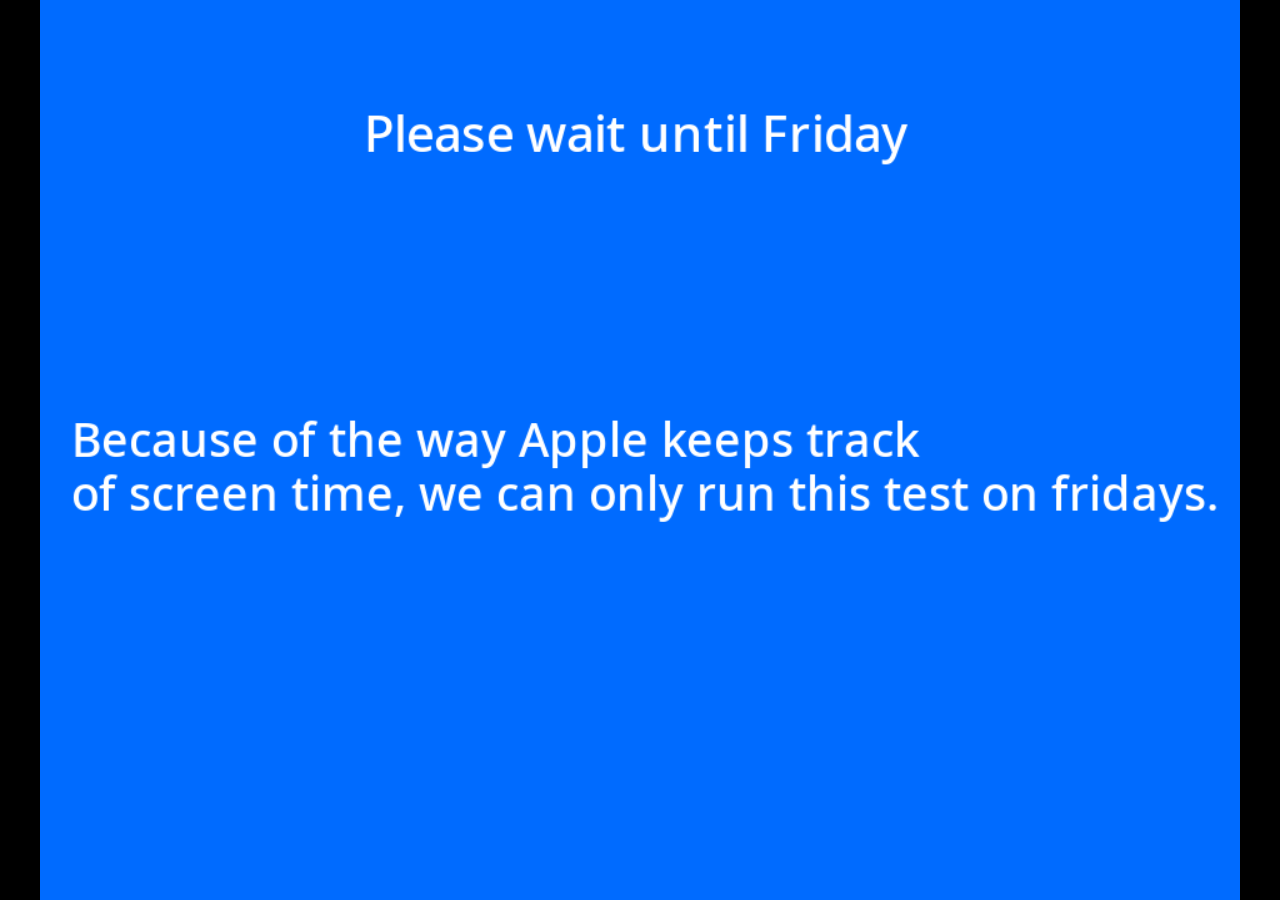
==== index.html @ 457389b2 "Rename MIPP18 Reaction Test.html to index.html" ====
<!DOCTYPE html>
<!-- Created with https://packager.turbowarp.org/ -->
<html>
<head>
  <meta charset="utf-8">
  <meta name="viewport" content="width=device-width, initial-scale=1.0, maximum-scale=1.0, user-scalable=no">
  <!-- We only include this to explicitly loosen the CSP of various packager environments. It does not provide any security. -->
  <meta http-equiv="Content-Security-Policy" content="default-src * 'self' 'unsafe-inline' 'unsafe-eval' data: blob:">
  <title>MIPP18 Reaction Test</title>
  <style>
    body {
      color: #ffffff;
      font-family: sans-serif;
      overflow: hidden;
      margin: 0;
      padding: 0;
    }
    :root, body.is-fullscreen {
      background-color: #000000;
    }
    [hidden] {
      display: none !important;
    }
    h1 {
      font-weight: normal;
    }
    a {
      color: inherit;
      text-decoration: underline;
      cursor: pointer;
    }

    #app, #loading, #error, #launch {
      position: absolute;
      top: 0;
      left: 0;
      width: 100%;
      height: 100%;
    }
    .screen {
      display: flex;
      flex-direction: column;
      align-items: center;
      justify-content: center;
      text-align: center;
      cursor: default;
      user-select: none;
      -webkit-user-select: none;
      background-color: #000000;
    }
    #launch {
      background-color: rgba(0, 0, 0, 0.7);
      cursor: pointer;
    }
    .green-flag {
      width: 80px;
      height: 80px;
      padding: 16px;
      border-radius: 100%;
      background: rgba(255, 255, 255, 0.75);
      border: 3px solid hsla(0, 100%, 100%, 1);
      display: flex;
      justify-content: center;
      align-items: center;
      box-sizing: border-box;
    }
    #loading {
      
    }
    .progress-bar-outer {
      border: 1px solid currentColor;
      height: 10px;
      width: 200px;
      max-width: 200px;
    }
    .progress-bar-inner {
      height: 100%;
      width: 0;
      background-color: currentColor;
    }
    .loading-text, noscript {
      font-weight: normal;
      font-size: 36px;
      margin: 0 0 16px;
    }
    .loading-image {
      margin: 0 0 16px;
    }
    #error-message, #error-stack {
      font-family: monospace;
      max-width: 600px;
      white-space: pre-wrap;
      user-select: text;
      -webkit-user-select: text;
    }
    #error-stack {
      text-align: left;
      max-height: 200px;
      overflow: auto;
    }
    .control-button {
      width: 2rem;
      height: 2rem;
      padding: 0.375rem;
      margin-top: 0.5rem;
      margin-bottom: 0.5rem;
      user-select: none;
      -webkit-user-select: none;
      cursor: pointer;
      border: 0;
      border-radius: 4px;
    }
    .control-button-highlight:hover {
      background: #ff4c4c26;
    }
    .control-button-highlight.active {
      background: #ff4c4c59;
    }
    .fullscreen-button {
      background: white;
    }
    .standalone-fullscreen-button {
      position: absolute;
      top: 0;
      right: 0;
      background-color: rgba(0, 0, 0, 0.5);
      border-radius: 0 0 0 4px;
      padding: 4px;
      cursor: pointer;
    }
    .sc-canvas {
      cursor: auto;
    }
    .sc-monitor-root[data-opcode^="data_"] .sc-monitor-value-color {
      background-color: #ff8c1a;
    }
    .sc-monitor-row-value-outer {
      background-color: #fc662c;
    }
    .sc-monitor-row-value-editing .sc-monitor-row-value-outer {
      background-color: #e25b27;
    }
    
  </style>
  <meta name="theme-color" content="#000000">
  
</head>
<body>
  <div id="app"></div>

  <div id="launch" class="screen" hidden title="Click to start">
    <div class="green-flag">
      <svg viewBox="0 0 16.63 17.5" width="42" height="44">
        <defs><style>.cls-1,.cls-2{fill:#4cbf56;stroke:#45993d;stroke-linecap:round;stroke-linejoin:round;}.cls-2{stroke-width:1.5px;}</style></defs>
        <path class="cls-1" d="M.75,2A6.44,6.44,0,0,1,8.44,2h0a6.44,6.44,0,0,0,7.69,0V12.4a6.44,6.44,0,0,1-7.69,0h0a6.44,6.44,0,0,0-7.69,0"/>
        <line class="cls-2" x1="0.75" y1="16.75" x2="0.75" y2="0.75"/>
      </svg>
    </div>
  </div>

  <div id="loading" class="screen">
    <noscript>Enable JavaScript</noscript>
    
    
    <div class="progress-bar-outer"><div class="progress-bar-inner" id="loading-inner"></div></div>
  </div>

  <div id="error" class="screen" hidden>
    <h1>Error</h1>
    <details>
      <summary id="error-message"></summary>
      <p id="error-stack"></p>
    </details>
  </div>

  <script>/*!
Parts of this script are from the TurboWarp Packager <https://packager.turbowarp.org/>, licensed as follows:
Copyright (C) 2021-2024 Thomas Weber

The Source Code Form of this program is available under the terms of the
Mozilla Public License, v. 2.0. You can obtain a copy of the license at
https://www.mozilla.org/en-US/MPL/2.0/.

Parts of this script are from Scratch <https://scratch.mit.edu/>, licensed as follows:
Copyright (c) 2016, Massachusetts Institute of Technology
All rights reserved.

Redistribution and use in source and binary forms, with or without modification, are permitted provided that the following conditions are met:

1. Redistributions of source code must retain the above copyright notice, this list of conditions and the following disclaimer.

2. Redistributions in binary form must reproduce the above copyright notice, this list of conditions and the following disclaimer in the documentation and/or other materials provided with the distribution.

3. Neither the name of the copyright holder nor the names of its contributors may be used to endorse or promote products derived from this software without specific prior written permission.

THIS SOFTWARE IS PROVIDED BY THE COPYRIGHT HOLDERS AND CONTRIBUTORS "AS IS" AND ANY EXPRESS OR IMPLIED WARRANTIES, INCLUDING, BUT NOT LIMITED TO, THE IMPLIED WARRANTIES OF MERCHANTABILITY AND FITNESS FOR A PARTICULAR PURPOSE ARE DISCLAIMED. IN NO EVENT SHALL THE COPYRIGHT HOLDER OR CONTRIBUTORS BE LIABLE FOR ANY DIRECT, INDIRECT, INCIDENTAL, SPECIAL, EXEMPLARY, OR CONSEQUENTIAL DAMAGES (INCLUDING, BUT NOT LIMITED TO, PROCUREMENT OF SUBSTITUTE GOODS OR SERVICES; LOSS OF USE, DATA, OR PROFITS; OR BUSINESS INTERRUPTION) HOWEVER CAUSED AND ON ANY THEORY OF LIABILITY, WHETHER IN CONTRACT, STRICT LIABILITY, OR TORT (INCLUDING NEGLIGENCE OR OTHERWISE) ARISING IN ANY WAY OUT OF THE USE OF THIS SOFTWARE, EVEN IF ADVISED OF THE POSSIBILITY OF SUCH DAMAGE.
*/

/*! For license information please see scaffolding-min.js.LICENSE.txt */
!function(t){function e(e){for(var n,i,s=e[0],o=e[1],a=0,u=[];a<s.length;a++)i=s[a],Object.prototype.hasOwnProperty.call(r,i)&&r[i]&&u.push(r[i][0]),r[i]=0;for(n in o)Object.prototype.hasOwnProperty.call(o,n)&&(t[n]=o[n]);for(c&&c(e);u.length;)u.shift()()}var n={},r={0:0};function i(e){if(n[e])return n[e].exports;var r=n[e]={i:e,l:!1,exports:{}};return t[e].call(r.exports,r,r.exports,i),r.l=!0,r.exports}i.e=function(t){var e=[],n=r[t];if(0!==n)if(n)e.push(n[2]);else{var s=new Promise((function(e,i){n=r[t]=[e,i]}));e.push(n[2]=s);var o,a=document.createElement("script");a.charset="utf-8",a.timeout=120,i.nc&&a.setAttribute("nonce",i.nc),a.src=function(t){return i.p+"scaffolding/"+({1:"vendors~iframe-extension-worker"}[t]||t)+".js"}(t);var c=new Error;o=function(e){a.onerror=a.onload=null,clearTimeout(u);var n=r[t];if(0!==n){if(n){var i=e&&("load"===e.type?"missing":e.type),s=e&&e.target&&e.target.src;c.message="Loading chunk "+t+" failed.\n("+i+": "+s+")",c.name="ChunkLoadError",c.type=i,c.request=s,n[1](c)}r[t]=void 0}};var u=setTimeout((function(){o({type:"timeout",target:a})}),12e4);a.onerror=a.onload=o,document.head.appendChild(a)}return Promise.all(e)},i.m=t,i.c=n,i.d=function(t,e,n){i.o(t,e)||Object.defineProperty(t,e,{enumerable:!0,get:n})},i.r=function(t){"undefined"!=typeof Symbol&&Symbol.toStringTag&&Object.defineProperty(t,Symbol.toStringTag,{value:"Module"}),Object.defineProperty(t,"__esModule",{value:!0})},i.t=function(t,e){if(1&e&&(t=i(t)),8&e)return t;if(4&e&&"object"==typeof t&&t&&t.__esModule)return t;var n=Object.create(null);if(i.r(n),Object.defineProperty(n,"default",{enumerable:!0,value:t}),2&e&&"string"!=typeof t)for(var r in t)i.d(n,r,function(e){return t[e]}.bind(null,r));return n},i.n=function(t){var e=t&&t.__esModule?function(){return t.default}:function(){return t};return i.d(e,"a",e),e},i.o=function(t,e){return Object.prototype.hasOwnProperty.call(t,e)},i.p="",i.oe=function(t){throw console.error(t),t};var s=window.webpackJsonp=window.webpackJsonp||[],o=s.push.bind(s);s.push=e,s=s.slice();for(var a=0;a<s.length;a++)e(s[a]);var c=o;i(i.s=299)}([function(t,e,n){const r=n(29);r.enable(),t.exports=r("vm")},function(t,e,n){const r=n(23),i=t=>{if("string"!=typeof t)return!1;for(let e=0;e<t.length;e++){const n=t.charCodeAt(e);if(48===n||9===n)return!1}return!0};class s{static toNumber(t){if("number"==typeof t)return Number.isNaN(t)?0:t;const e=Number(t);return Number.isNaN(e)?0:e}static toBoolean(t){return"boolean"==typeof t?t:"string"==typeof t?""!==t&&"0"!==t&&"false"!==t.toLowerCase():Boolean(t)}static toString(t){return String(t)}static toRgbColorList(t){const e=s.toRgbColorObject(t);return[e.r,e.g,e.b]}static toRgbColorObject(t){let e;return"string"==typeof t&&"#"===t.substring(0,1)?(e=r.hexToRgb(t),e||(e={r:0,g:0,b:0,a:255})):e=r.decimalToRgb(s.toNumber(t)),e}static isWhiteSpace(t){return null===t||"string"==typeof t&&0===t.trim().length}static compare(t,e){let n=Number(t),r=Number(e);if(0===n&&i(t)?n=NaN:0===r&&i(e)&&(r=NaN),isNaN(n)||isNaN(r)){const n=String(t).toLowerCase(),r=String(e).toLowerCase();return n<r?-1:n>r?1:0}return n===1/0&&r===1/0||n===-1/0&&r===-1/0?0:n-r}static isInt(t){return"number"==typeof t?!!isNaN(t)||t===Math.floor(t):"boolean"==typeof t||"string"==typeof t&&t.indexOf(".")<0}static get LIST_INVALID(){return"INVALID"}static get LIST_ALL(){return"ALL"}static toListIndex(t,e,n){if("number"!=typeof t){if("all"===t)return n?s.LIST_ALL:s.LIST_INVALID;if("last"===t)return e>0?e:s.LIST_INVALID;if("random"===t||"any"===t)return e>0?1+Math.floor(Math.random()*e):s.LIST_INVALID}return(t=Math.floor(s.toNumber(t)))<1||t>e?s.LIST_INVALID:t}}t.exports=s},function(t,e){t.exports={BOOLEAN:"Boolean",BUTTON:"button",LABEL:"label",COMMAND:"command",CONDITIONAL:"conditional",EVENT:"event",HAT:"hat",LOOP:"loop",REPORTER:"reporter",XML:"xml"}},function(t,e){t.exports={ANGLE:"angle",BOOLEAN:"Boolean",COLOR:"color",NUMBER:"number",STRING:"string",MATRIX:"matrix",NOTE:"note",IMAGE:"image",COSTUME:"costume",SOUND:"sound"}},function(t,e){t.exports=class{static degToRad(t){return t*Math.PI/180}static radToDeg(t){return 180*t/Math.PI}static clamp(t,e,n){return Math.min(Math.max(t,e),n)}static wrapClamp(t,e,n){const r=n-e+1;return t-Math.floor((t-e)/r)*r}static tan(t){switch(t%=360){case-270:case 90:return 1/0;case-90:case 270:return-1/0;default:return Math.round(1e10*Math.tan(Math.PI*t/180))/1e10}}static reducedSortOrdering(t){const e=t.slice(0).sort(((t,e)=>t-e));return t.map((t=>e.indexOf(t)))}static inclusiveRandIntWithout(t,e,n){const r=e-t,i=t+Math.floor(Math.random()*r);return i>=n?i+1:i}static scale(t,e,n,r,i){return(t-e)/(n-e)*(i-r)+r}}},function(t,e,n){"use strict";var r=n(108),i=n(109),s=n(60),o=n(59),a=n(58);function c(t,e){return Object.keys(e).forEach((function(n){t[n]=e[n]})),t}t.exports=function t(){var e=c({},a),n="en",u={},l=function(t){return t},h=null,d="warning",p={};function f(t,e,s){var o="string"==typeof t?t:t.default,a=y(o,"object"==typeof t&&t.id||l(o),s||n);return(a.format||(a.format=i(r(a.message),s||n,p)))(e)}f.rich=function(t,e,s){var o="string"==typeof t?t:t.default,a=y(o,"object"==typeof t&&t.id||l(o),s||n);return(a.toParts||(a.toParts=i.toParts(r(a.message,{tagsType:m}),s||n,p)))(e)};var m="<>";function g(t,e){var n=t[2];return function(t,e){var r="object"==typeof n?function(t,e){return Object.keys(t).reduce((function(n,r){return n[r]=t[r](e),n}),{})}(n,e):n;return"function"==typeof t?t(r):t}}function y(t,e,n){var r=o(n,u)||"en",i=u[r]||(u[r]={}),s=i[e];if("string"==typeof s&&(s=i[e]={message:s}),!s){var a='Translation for "'+e+'" in "'+r+'" is missing';if("warning"===d)"undefined"!=typeof console&&console.warn(a);else if("ignore"!==d)throw new Error(a);var c="function"==typeof h?h(t,e,r)||t:h||t;s=i[e]={message:c}}return s}function b(t,e,r,i,a){"object"==typeof r&&"object"!=typeof i&&(a=i,i=r,r=0);var c=o(a||n,s),u=c&&s[c][t]||E;return i["="+ +e]||i[u(e-r)]||i.other}function E(){return"other"}return p[m]=g,f.setup=function(t){return(t=t||{}).locale&&(n=t.locale),"translations"in t&&(u=t.translations||{}),t.generateId&&(l=t.generateId),"missingReplacement"in t&&(h=t.missingReplacement),t.missingTranslation&&(d=t.missingTranslation),t.formats&&(t.formats.number&&c(e.number,t.formats.number),t.formats.date&&c(e.date,t.formats.date),t.formats.time&&c(e.time,t.formats.time)),t.types&&((p=t.types)[m]=g),{locale:n,translations:u,generateId:l,missingReplacement:h,missingTranslation:d,formats:e,types:p}},f.number=function(t,r,i){var s=r&&e.number[r]||e.parseNumberPattern(r)||e.number.default;return new Intl.NumberFormat(i||n,s).format(t)},f.date=function(t,r,i){var s=r&&e.date[r]||e.parseDatePattern(r)||e.date.default;return new Intl.DateTimeFormat(i||n,s).format(t)},f.time=function(t,r,i){var s=r&&e.time[r]||e.parseDatePattern(r)||e.time.default;return new Intl.DateTimeFormat(i||n,s).format(t)},f.select=function(t,e){return e[t]||e.other},f.custom=function(t,e,n,r){return t[1]in p?p[t[1]](t,e)(n,r):n},f.plural=b.bind(null,"cardinal"),f.selectordinal=b.bind(null,"ordinal"),f.namespace=t,f}()},function(t,e,n){const r=n(0);class i{static withoutTrailingDigits(t){let e=t.length-1;for(;e>=0&&"0123456789".indexOf(t.charAt(e))>-1;)e--;return t.slice(0,e+1)}static unusedName(t,e){if(e.indexOf(t)<0)return t;t=i.withoutTrailingDigits(t);let n=2;for(;e.indexOf(t+n)>=0;)n++;return t+n}static caseInsensitiveUnusedName(t,e){const n=t=>e.some((e=>e.toLowerCase()===t.toLowerCase()));if(!n(t))return t;t=i.withoutTrailingDigits(t);let r=2;for(;n("".concat(t).concat(r));)r++;return"".concat(t).concat(r)}static splitFirst(t,e){const n=t.indexOf(e);return n>=0?[t.substring(0,n),t.substring(n+1)]:[t,null]}static stringify(t){return JSON.stringify(t,((t,e)=>"number"!=typeof e||e!==1/0&&e!==-1/0&&!isNaN(e)?e:0))}static replaceUnsafeChars(t){if("string"!=typeof t){if(!Array.isArray(t))return r.error("Unexpected input recieved in replaceUnsafeChars"),t;t=String(t)}return t.replace(/[<>&'"]/g,(t=>{switch(t){case"<":return"lt";case">":return"gt";case"&":return"amp";case"'":return"apos";case'"':return"quot"}}))}}t.exports=i},function(t,e){const n="!#%()*+,-./:;=?@[]^_`{|}~ABCDEFGHIJKLMNOPQRSTUVWXYZabcdefghijklmnopqrstuvwxyz0123456789";t.exports=function(){const t=n.length,e=[];for(let r=0;r<20;r++)e[r]=n.charAt(Math.random()*t);return e.join("")}},function(t,e){var n;n=function(){return this}();try{n=n||new Function("return this")()}catch(t){"object"==typeof window&&(n=window)}t.exports=n},function(t,e,n){const r=n(7),i=n(31);class s{constructor(t,e,n,i){switch(this.id=t||r(),this.name=e,this.type=n,this.isCloud=i,this.type){case s.SCALAR_TYPE:this.value=0;break;case s.LIST_TYPE:this.value=[];break;case s.BROADCAST_MESSAGE_TYPE:this.value=this.name;break;default:throw new Error("Invalid variable type: ".concat(this.type))}}toXML(t){return t=!0===t,'<variable type="'.concat(this.type,'" id="').concat(this.id,'" islocal="').concat(t,'" iscloud="').concat(this.isCloud,'">').concat(i(this.name),"</variable>")}static get SCALAR_TYPE(){return""}static get LIST_TYPE(){return"list"}static get BROADCAST_MESSAGE_TYPE(){return"broadcast_msg"}}t.exports=s},function(t,e,n){const r=n(1),{InputOpcode:i,InputType:s}=n(15),o=n(0);class a{static getNumberInputType(t){if("number"!=typeof t)throw new Error("Expected a number.");return t===1/0?s.NUMBER_POS_INF:t===-1/0?s.NUMBER_NEG_INF:t<0?Number.isInteger(t)?s.NUMBER_NEG_INT:s.NUMBER_NEG_FRACT:t>0?Number.isInteger(t)?s.NUMBER_POS_INT:s.NUMBER_POS_FRACT:Number.isNaN(t)?s.NUMBER_NAN:Object.is(t,-0)?s.NUMBER_NEG_ZERO:s.NUMBER_ZERO}constructor(t,e){let n=arguments.length>2&&void 0!==arguments[2]?arguments[2]:{},r=arguments.length>3&&void 0!==arguments[3]&&arguments[3];this.opcode=t,this.type=e,this.inputs=n,this.yields=r}isConstant(t){if(this.opcode!==i.CONSTANT)return!1;let e=this.inputs.value===t;return e||"number"!=typeof t||(e=+this.inputs.value===t),e}isAlwaysType(t){return(this.type&t)===this.type}isSometimesType(t){return!!(this.type&t)}toType(t){let e;switch(t){case s.BOOLEAN:e=i.CAST_BOOLEAN;break;case s.NUMBER:e=i.CAST_NUMBER;break;case s.NUMBER_INDEX:e=i.CAST_NUMBER_INDEX;break;case s.NUMBER_OR_NAN:e=i.CAST_NUMBER_OR_NAN;break;case s.STRING:e=i.CAST_STRING;break;case s.COLOR:e=i.CAST_COLOR;break;default:throw o.warn("Cannot cast to type: ".concat(t),this),new Error("Cannot cast to type: ".concat(t))}if(this.isAlwaysType(t))return this;if(this.opcode===i.CONSTANT){switch(e){case i.CAST_BOOLEAN:this.inputs.value=r.toBoolean(this.inputs.value),this.type=s.BOOLEAN;break;case i.CAST_NUMBER:case i.CAST_NUMBER_INDEX:case i.CAST_NUMBER_OR_NAN:{this.isAlwaysType(s.BOOLEAN_INTERPRETABLE)&&(this.type=s.NUMBER,this.inputs.value=+r.toBoolean(this.inputs.value));const t=+this.inputs.value;t?this.inputs.value=t:Object.is(t,-0)?this.inputs.value=-0:this.inputs.value=0,e===i.CAST_NUMBER_INDEX&&(this.inputs.value|=0),this.type=a.getNumberInputType(this.inputs.value);break}case i.CAST_STRING:this.inputs.value+="",this.type=s.STRING;break;case i.CAST_COLOR:this.inputs.value=r.toRgbColorList(this.inputs.value),this.type=s.COLOR}return this}return new a(e,t,{target:this})}}t.exports={IntermediateStackBlock:class{constructor(t){let e=arguments.length>1&&void 0!==arguments[1]?arguments[1]:{},n=arguments.length>2&&void 0!==arguments[2]&&arguments[2];this.opcode=t,this.inputs=e,this.yields=n,this.ignoreState=!1,this.entryState=null,this.exitState=null}},IntermediateInput:a,IntermediateStack:class{constructor(t){this.blocks=null!=t?t:[]}},IntermediateScript:class{constructor(){this.topBlockId=null,this.stack=null,this.isProcedure=!1,this.procedureVariant="",this.procedureCode="",this.arguments=[],this.isWarp=!1,this.yields=!0,this.warpTimer=!1,this.dependedProcedures=[],this.cachedCompileResult=null,this.cachedAnalysisEndState=null,this.executableHat=!1}},IntermediateRepresentation:class{constructor(t,e){this.entry=t,this.procedures=e}getProcedure(t){return Object.values(this.procedures).find((e=>e.procedureCode===t))}},stringifyType:t=>{let e=[];for(const n in s){const r=s[n];if((r&t)===r){for(const t of e)s[t];e=e.filter((t=>(s[t]&r)!==s[t])),e.push(n)}}let n=null;for(const t of e)n=null===n?t:"".concat(n," | ").concat(t);return null===n?"INVALID":n}}},function(t,e,n){var r;"undefined"!=typeof self&&self,r=function(){return function(t){var e={};function n(r){if(e[r])return e[r].exports;var i=e[r]={i:r,l:!1,exports:{}};return t[r].call(i.exports,i,i.exports,n),i.l=!0,i.exports}return n.m=t,n.c=e,n.d=function(t,e,r){n.o(t,e)||Object.defineProperty(t,e,{configurable:!1,enumerable:!0,get:r})},n.n=function(t){var e=t&&t.__esModule?function(){return t.default}:function(){return t};return n.d(e,"a",e),e},n.o=function(t,e){return Object.prototype.hasOwnProperty.call(t,e)},n.p="",n(n.s=9)}([function(t,e,n){"use strict";e.__esModule=!0,e.copyExistingProperties=function(t,e){Object.keys(e).forEach((function(n){e.hasOwnProperty(n)&&t.hasOwnProperty(n)&&(e[n]=t[n])}))},e.copyNamedProperties=function(t,e,n){t.forEach((function(t){var r=e[t];void 0!==r&&(n[t]=r)}))},e.isBuffer=function(t,e){return o||(o=t.createBuffer()),e instanceof o.constructor},e.isRenderbuffer=function(t,e){return a||(a=t.createRenderbuffer()),e instanceof a.constructor},e.isShader=function(t,e){return c||(c=t.createShader(t.VERTEX_SHADER)),e instanceof c.constructor},e.isTexture=function(t,e){return u||(u=t.createTexture()),e instanceof u.constructor},e.isSampler=function(t,e){if(!l){if(!t.createSampler)return!1;l=t.createSampler()}return e instanceof l.constructor},e.warn=e.error=void 0;var r,i=(r=n(2))&&r.__esModule?r:{default:r},s=i.default.console&&i.default.console.error&&"function"==typeof i.default.console.error?i.default.console.error.bind(i.default.console):function(){};e.error=s;var o,a,c,u,l,h=i.default.console&&i.default.console.warn&&"function"==typeof i.default.console.warn?i.default.console.warn.bind(i.default.console):function(){};e.warn=h},function(t,e,n){"use strict";e.__esModule=!0,e.getGLTypeForTypedArray=function(t){if(t instanceof Int8Array)return s;if(t instanceof Uint8Array)return o;if(t instanceof Uint8ClampedArray)return o;if(t instanceof Int16Array)return a;if(t instanceof Uint16Array)return c;if(t instanceof Int32Array)return u;if(t instanceof Uint32Array)return l;if(t instanceof Float32Array)return h;throw"unsupported typed array type"},e.getGLTypeForTypedArrayType=function(t){if(t===Int8Array)return s;if(t===Uint8Array)return o;if(t===Uint8ClampedArray)return o;if(t===Int16Array)return a;if(t===Uint16Array)return c;if(t===Int32Array)return u;if(t===Uint32Array)return l;if(t===Float32Array)return h;throw"unsupported typed array type"},e.getTypedArrayTypeForGLType=function(t){var e=d[t];if(!e)throw"unknown gl type";return e},e.isArrayBuffer=void 0;var r,i=(r=n(2))&&r.__esModule?r:{default:r},s=5120,o=5121,a=5122,c=5123,u=5124,l=5125,h=5126,d={},p=d;p[s]=Int8Array,p[o]=Uint8Array,p[a]=Int16Array,p[c]=Uint16Array,p[u]=Int32Array,p[l]=Uint32Array,p[h]=Float32Array,p[32819]=Uint16Array,p[32820]=Uint16Array,p[33635]=Uint16Array,p[5131]=Uint16Array,p[33640]=Uint32Array,p[35899]=Uint32Array,p[35902]=Uint32Array,p[36269]=Uint32Array,p[34042]=Uint32Array;var f=i.default.SharedArrayBuffer?function(t){return t&&t.buffer&&(t.buffer instanceof ArrayBuffer||t.buffer instanceof i.default.SharedArrayBuffer)}:function(t){return t&&t.buffer&&t.buffer instanceof ArrayBuffer};e.isArrayBuffer=f},function(t,e,n){"use strict";e.__esModule=!0,e.default=void 0;var r=void 0!==r?r:"undefined"!=typeof self?self:"undefined"!=typeof window?window:{};e.default=r},function(t,e,n){"use strict";e.__esModule=!0,e.add=function(t,e,n){return(n=n||new r(3))[0]=t[0]+e[0],n[1]=t[1]+e[1],n[2]=t[2]+e[2],n},e.copy=function(t,e){return(e=e||new r(3))[0]=t[0],e[1]=t[1],e[2]=t[2],e},e.create=function(t,e,n){var i=new r(3);return t&&(i[0]=t),e&&(i[1]=e),n&&(i[2]=n),i},e.cross=function(t,e,n){n=n||new r(3);var i=t[2]*e[0]-t[0]*e[2],s=t[0]*e[1]-t[1]*e[0];return n[0]=t[1]*e[2]-t[2]*e[1],n[1]=i,n[2]=s,n},e.distance=function(t,e){var n=t[0]-e[0],r=t[1]-e[1],i=t[2]-e[2];return Math.sqrt(n*n+r*r+i*i)},e.distanceSq=function(t,e){var n=t[0]-e[0],r=t[1]-e[1],i=t[2]-e[2];return n*n+r*r+i*i},e.divide=function(t,e,n){return(n=n||new r(3))[0]=t[0]/e[0],n[1]=t[1]/e[1],n[2]=t[2]/e[2],n},e.divScalar=function(t,e,n){return(n=n||new r(3))[0]=t[0]/e,n[1]=t[1]/e,n[2]=t[2]/e,n},e.dot=function(t,e){return t[0]*e[0]+t[1]*e[1]+t[2]*e[2]},e.lerp=function(t,e,n,i){return(i=i||new r(3))[0]=(1-n)*t[0]+n*e[0],i[1]=(1-n)*t[1]+n*e[1],i[2]=(1-n)*t[2]+n*e[2],i},e.length=function(t){return Math.sqrt(t[0]*t[0]+t[1]*t[1]+t[2]*t[2])},e.lengthSq=function(t){return t[0]*t[0]+t[1]*t[1]+t[2]*t[2]},e.mulScalar=function(t,e,n){return(n=n||new r(3))[0]=t[0]*e,n[1]=t[1]*e,n[2]=t[2]*e,n},e.multiply=function(t,e,n){return(n=n||new r(3))[0]=t[0]*e[0],n[1]=t[1]*e[1],n[2]=t[2]*e[2],n},e.negate=function(t,e){return(e=e||new r(3))[0]=-t[0],e[1]=-t[1],e[2]=-t[2],e},e.normalize=function(t,e){e=e||new r(3);var n=t[0]*t[0]+t[1]*t[1]+t[2]*t[2],i=Math.sqrt(n);return i>1e-5?(e[0]=t[0]/i,e[1]=t[1]/i,e[2]=t[2]/i):(e[0]=0,e[1]=0,e[2]=0),e},e.setDefaultType=function(t){var e=r;return r=t,e},e.subtract=function(t,e,n){return(n=n||new r(3))[0]=t[0]-e[0],n[1]=t[1]-e[1],n[2]=t[2]-e[2],n};var r=Float32Array},function(t,e,n){"use strict";e.__esModule=!0,e.isWebGL1=function(t){return!t.texStorage2D},e.isWebGL2=function(t){return!!t.texStorage2D},e.glEnumToString=void 0;var r,i,s=(r={},i={},function(t,e){return function(t){var e=t.constructor.name;if(!r[e]){for(var n in t)if("number"==typeof t[n]){var s=i[t[n]];i[t[n]]=s?"".concat(s," | ").concat(n):n}r[e]=!0}}(t),i[e]||"0x"+e.toString(16)});e.glEnumToString=s},function(t,e,n){"use strict";e.__esModule=!0,e.createAttributeSetters=W,e.createProgram=P,e.createProgramFromScripts=function(t,e,n,r,i){for(var s=x(n,r,i),o=[],a=0;a<e.length;++a){var c=B(t,e[a],t[C[a]],s.errorCallback);if(!c)return null;o.push(c)}return P(t,o,s)},e.createProgramFromSources=U,e.createProgramInfo=function(t,e,n,r,i){var s=x(n,r,i),o=!0;if(e=e.map((function(t){if(t.indexOf("\n")<0){var e=l(t);e?t=e.text:(s.errorCallback("no element with id: "+t),o=!1)}return t})),!o)return null;var a=U(t,e,s);return a?q(t,a):null},e.createProgramInfoFromProgram=q,e.createUniformSetters=F,e.createUniformBlockSpecFromProgram=G,e.createUniformBlockInfoFromProgram=Y,e.createUniformBlockInfo=function(t,e,n){return Y(t,e.program,e.uniformBlockSpec,n)},e.createTransformFeedback=function(t,e,n){var r=t.createTransformFeedback();return t.bindTransformFeedback(t.TRANSFORM_FEEDBACK,r),t.useProgram(e.program),_(t,e,n),t.bindTransformFeedback(t.TRANSFORM_FEEDBACK,null),function(t,e,n){for(var r in e.transformFeedbackInfo&&(e=e.transformFeedbackInfo),n.attribs&&(n=n.attribs),n){var i=e[r];i&&t.bindBufferBase(t.TRANSFORM_FEEDBACK_BUFFER,i.index,null)}}(t,e,n),r},e.createTransformFeedbackInfo=z,e.bindTransformFeedbackInfo=_,e.setAttributes=K,e.setBuffersAndAttributes=function(t,e,n){n.vertexArrayObject?t.bindVertexArray(n.vertexArrayObject):(K(e.attribSetters||e,n.attribs),n.indices&&t.bindBuffer(t.ELEMENT_ARRAY_BUFFER,n.indices))},e.setUniforms=function t(e,n){for(var r=e.uniformSetters||e,i=arguments.length,s=1;s<i;++s){var o=arguments[s];if(Array.isArray(o))for(var a=o.length,c=0;c<a;++c)t(r,o[c]);else for(var u in o){var l=r[u];l&&l(o[u])}}},e.setUniformBlock=function(t,e,n){H(t,e,n)&&t.bufferData(t.UNIFORM_BUFFER,n.array,t.DYNAMIC_DRAW)},e.setBlockUniforms=function(t,e){var n=t.uniforms;for(var r in e){var i=n[r];if(i){var s=e[r];s.length?i.set(s):i[0]=s}}},e.bindUniformBlock=H;var r,i=a(n(4)),s=a(n(0)),o=(r=n(2))&&r.__esModule?r:{default:r};function a(t){if(t&&t.__esModule)return t;var e={};if(null!=t)for(var n in t)if(Object.prototype.hasOwnProperty.call(t,n)){var r=Object.defineProperty&&Object.getOwnPropertyDescriptor?Object.getOwnPropertyDescriptor(t,n):{};r.get||r.set?Object.defineProperty(e,n,r):e[n]=t[n]}return e.default=t,e}var c=s.error,u=s.warn,l=o.default&&o.default.document&&o.default.document.getElementById?o.default.document.getElementById.bind(o.default.document):function(){return null},h=3553,d=34067,p=32879,f=35866,m={};function g(t,e){return m[e].bindPoint}function y(t,e){return function(n){t.uniform1i(e,n)}}function b(t,e){return function(n){t.uniform1iv(e,n)}}function E(t,e){return function(n){t.uniform2iv(e,n)}}function v(t,e){return function(n){t.uniform3iv(e,n)}}function T(t,e){return function(n){t.uniform4iv(e,n)}}function w(t,e,n,r){var o=g(0,e);return i.isWebGL2(t)?function(e){var i,a;s.isTexture(t,e)?(i=e,a=null):(i=e.texture,a=e.sampler),t.uniform1i(r,n),t.activeTexture(t.TEXTURE0+n),t.bindTexture(o,i),t.bindSampler(n,a)}:function(e){t.uniform1i(r,n),t.activeTexture(t.TEXTURE0+n),t.bindTexture(o,e)}}function A(t,e,n,r,o){for(var a=g(0,e),c=new Int32Array(o),u=0;u<o;++u)c[u]=n+u;return i.isWebGL2(t)?function(e){t.uniform1iv(r,c),e.forEach((function(e,r){var i,o;t.activeTexture(t.TEXTURE0+c[r]),s.isTexture(t,e)?(i=e,o=null):(i=e.texture,o=e.sampler),t.bindSampler(n,o),t.bindTexture(a,i)}))}:function(e){t.uniform1iv(r,c),e.forEach((function(e,n){t.activeTexture(t.TEXTURE0+c[n]),t.bindTexture(a,e)}))}}function S(t,e){return function(n){t.bindBuffer(t.ARRAY_BUFFER,n.buffer),t.enableVertexAttribArray(e),t.vertexAttribPointer(e,n.numComponents||n.size,n.type||t.FLOAT,n.normalize||!1,n.stride||0,n.offset||0),void 0!==n.divisor&&t.vertexAttribDivisor(e,n.divisor)}}function I(t,e){return function(n){t.bindBuffer(t.ARRAY_BUFFER,n.buffer),t.enableVertexAttribArray(e),t.vertexAttribIPointer(e,n.numComponents||n.size,n.type||t.INT,n.stride||0,n.offset||0),void 0!==n.divisor&&t.vertexAttribDivisor(e,n.divisor)}}function O(t,e,n){var r=n.size,i=n.count;return function(n){t.bindBuffer(t.ARRAY_BUFFER,n.buffer);for(var s=n.size||n.numComponents||r,o=s/i,a=n.type||t.FLOAT,c=m[a].size*s,u=n.normalize||!1,l=n.offset||0,h=c/i,d=0;d<i;++d)t.enableVertexAttribArray(e+d),t.vertexAttribPointer(e+d,o,a,u,c,l+h*d),void 0!==n.divisor&&t.vertexAttribDivisor(e+d,n.divisor)}}m[5126]={Type:Float32Array,size:4,setter:function(t,e){return function(n){t.uniform1f(e,n)}},arraySetter:function(t,e){return function(n){t.uniform1fv(e,n)}}},m[35664]={Type:Float32Array,size:8,setter:function(t,e){return function(n){t.uniform2fv(e,n)}}},m[35665]={Type:Float32Array,size:12,setter:function(t,e){return function(n){t.uniform3fv(e,n)}}},m[35666]={Type:Float32Array,size:16,setter:function(t,e){return function(n){t.uniform4fv(e,n)}}},m[5124]={Type:Int32Array,size:4,setter:y,arraySetter:b},m[35667]={Type:Int32Array,size:8,setter:E},m[35668]={Type:Int32Array,size:12,setter:v},m[35669]={Type:Int32Array,size:16,setter:T},m[5125]={Type:Uint32Array,size:4,setter:function(t,e){return function(n){t.uniform1ui(e,n)}},arraySetter:function(t,e){return function(n){t.uniform1uiv(e,n)}}},m[36294]={Type:Uint32Array,size:8,setter:function(t,e){return function(n){t.uniform2uiv(e,n)}}},m[36295]={Type:Uint32Array,size:12,setter:function(t,e){return function(n){t.uniform3uiv(e,n)}}},m[36296]={Type:Uint32Array,size:16,setter:function(t,e){return function(n){t.uniform4uiv(e,n)}}},m[35670]={Type:Uint32Array,size:4,setter:y,arraySetter:b},m[35671]={Type:Uint32Array,size:8,setter:E},m[35672]={Type:Uint32Array,size:12,setter:v},m[35673]={Type:Uint32Array,size:16,setter:T},m[35674]={Type:Float32Array,size:16,setter:function(t,e){return function(n){t.uniformMatrix2fv(e,!1,n)}}},m[35675]={Type:Float32Array,size:36,setter:function(t,e){return function(n){t.uniformMatrix3fv(e,!1,n)}}},m[35676]={Type:Float32Array,size:64,setter:function(t,e){return function(n){t.uniformMatrix4fv(e,!1,n)}}},m[35685]={Type:Float32Array,size:24,setter:function(t,e){return function(n){t.uniformMatrix2x3fv(e,!1,n)}}},m[35686]={Type:Float32Array,size:32,setter:function(t,e){return function(n){t.uniformMatrix2x4fv(e,!1,n)}}},m[35687]={Type:Float32Array,size:24,setter:function(t,e){return function(n){t.uniformMatrix3x2fv(e,!1,n)}}},m[35688]={Type:Float32Array,size:48,setter:function(t,e){return function(n){t.uniformMatrix3x4fv(e,!1,n)}}},m[35689]={Type:Float32Array,size:32,setter:function(t,e){return function(n){t.uniformMatrix4x2fv(e,!1,n)}}},m[35690]={Type:Float32Array,size:48,setter:function(t,e){return function(n){t.uniformMatrix4x3fv(e,!1,n)}}},m[35678]={Type:null,size:0,setter:w,arraySetter:A,bindPoint:h},m[35680]={Type:null,size:0,setter:w,arraySetter:A,bindPoint:d},m[35679]={Type:null,size:0,setter:w,arraySetter:A,bindPoint:p},m[35682]={Type:null,size:0,setter:w,arraySetter:A,bindPoint:h},m[36289]={Type:null,size:0,setter:w,arraySetter:A,bindPoint:f},m[36292]={Type:null,size:0,setter:w,arraySetter:A,bindPoint:f},m[36293]={Type:null,size:0,setter:w,arraySetter:A,bindPoint:d},m[36298]={Type:null,size:0,setter:w,arraySetter:A,bindPoint:h},m[36299]={Type:null,size:0,setter:w,arraySetter:A,bindPoint:p},m[36300]={Type:null,size:0,setter:w,arraySetter:A,bindPoint:d},m[36303]={Type:null,size:0,setter:w,arraySetter:A,bindPoint:f},m[36306]={Type:null,size:0,setter:w,arraySetter:A,bindPoint:h},m[36307]={Type:null,size:0,setter:w,arraySetter:A,bindPoint:p},m[36308]={Type:null,size:0,setter:w,arraySetter:A,bindPoint:d},m[36311]={Type:null,size:0,setter:w,arraySetter:A,bindPoint:f};var k={};k[5126]={size:4,setter:S},k[35664]={size:8,setter:S},k[35665]={size:12,setter:S},k[35666]={size:16,setter:S},k[5124]={size:4,setter:I},k[35667]={size:8,setter:I},k[35668]={size:12,setter:I},k[35669]={size:16,setter:I},k[5125]={size:4,setter:I},k[36294]={size:8,setter:I},k[36295]={size:12,setter:I},k[36296]={size:16,setter:I},k[35670]={size:4,setter:I},k[35671]={size:8,setter:I},k[35672]={size:12,setter:I},k[35673]={size:16,setter:I},k[35674]={size:4,setter:O,count:2},k[35675]={size:9,setter:O,count:3},k[35676]={size:16,setter:O,count:4};var N=void 0,R=/^[ \t]*\n/;function M(t,e,n,r){var i=r||c,s=t.createShader(n),o=0;if(R.test(e)&&(o=1,e=e.replace(R,"")),t.shaderSource(s,e),t.compileShader(s),!t.getShaderParameter(s,t.COMPILE_STATUS)){var a=t.getShaderInfoLog(s);return i(function(t,e){return e=e||0,++e,t.split("\n").map((function(t,n){return n+e+": "+t})).join("\n")}(e,o)+"\n*** Error compiling shader: "+a),t.deleteShader(s),null}return s}function x(t,e,n){var r;if("function"==typeof e&&(n=e,e=void 0),"function"==typeof t)n=t,t=void 0;else if(t&&!Array.isArray(t)){if(t.errorCallback)return t;var i=t;n=i.errorCallback,t=i.attribLocations,r=i.transformFeedbackVaryings}var s={errorCallback:n||c,transformFeedbackVaryings:r};if(t){var o={};Array.isArray(t)?t.forEach((function(t,n){o[t]=e?e[n]:n})):o=t,s.attribLocations=o}return s}var C=["VERTEX_SHADER","FRAGMENT_SHADER"];function D(t){return t.indexOf("frag")>=0?N.FRAGMENT_SHADER:t.indexOf("vert")>=0?N.VERTEX_SHADER:void 0}function L(t,e){e.forEach((function(e){t.deleteShader(e)}))}function P(t,e,n,r,i){for(var o=x(n,r,i),a=[],c=[],u=0;u<e.length;++u){var h=e[u];if("string"==typeof h){var d=l(h),p=d?d.text:h,f=t[C[u]];d&&d.type&&(f=D(d.type)||f),h=M(t,p,f,o.errorCallback),c.push(h)}s.isShader(t,h)&&a.push(h)}if(a.length!==e.length)return o.errorCallback("not enough shaders for program"),L(t,c),null;var m=t.createProgram();a.forEach((function(e){t.attachShader(m,e)})),o.attribLocations&&Object.keys(o.attribLocations).forEach((function(e){t.bindAttribLocation(m,o.attribLocations[e],e)}));var g=o.transformFeedbackVaryings;if(g&&(g.attribs&&(g=g.attribs),Array.isArray(g)||(g=Object.keys(g)),t.transformFeedbackVaryings(m,g,o.transformFeedbackMode||t.SEPARATE_ATTRIBS)),t.linkProgram(m),!t.getProgramParameter(m,t.LINK_STATUS)){var y=t.getProgramInfoLog(m);return o.errorCallback("Error in program linking:"+y),t.deleteProgram(m),L(t,c),null}return m}function B(t,e,n,r){var i,s=l(e);if(!s)throw"*** Error: unknown script element"+e;i=s.text;var o=n||D(s.type);if(!o)throw"*** Error: unknown shader type";return M(t,i,o,r)}function U(t,e,n,r,i){for(var s=x(n,r,i),o=[],a=0;a<e.length;++a){var c=M(t,e[a],t[C[a]],s.errorCallback);if(!c)return null;o.push(c)}return P(t,o,s)}function j(t){var e=t.name;return e.startsWith("gl_")||e.startsWith("webgl_")}function F(t,e){var n=0;function r(e,r){var i,s=t.getUniformLocation(e,r.name),o=r.size>1&&"[0]"===r.name.substr(-3),a=r.type,c=m[a];if(!c)throw"unknown type: 0x"+a.toString(16);if(c.bindPoint){var u=n;n+=r.size,i=o?c.arraySetter(t,a,u,s,r.size):c.setter(t,a,u,s,r.size)}else i=c.arraySetter&&o?c.arraySetter(t,s):c.setter(t,s);return i.location=s,i}for(var i={},s=t.getProgramParameter(e,t.ACTIVE_UNIFORMS),o=0;o<s;++o){var a=t.getActiveUniform(e,o);if(!j(a)){var c=a.name;"[0]"===c.substr(-3)&&(c=c.substr(0,c.length-3));var u=r(e,a);i[c]=u}}return i}function z(t,e){for(var n={},r=t.getProgramParameter(e,t.TRANSFORM_FEEDBACK_VARYINGS),i=0;i<r;++i){var s=t.getTransformFeedbackVarying(e,i);n[s.name]={index:i,type:s.type,size:s.size}}return n}function _(t,e,n){for(var r in e.transformFeedbackInfo&&(e=e.transformFeedbackInfo),n.attribs&&(n=n.attribs),n){var i=e[r];if(i){var s=n[r];s.offset?t.bindBufferRange(t.TRANSFORM_FEEDBACK_BUFFER,i.index,s.buffer,s.offset,s.size):t.bindBufferBase(t.TRANSFORM_FEEDBACK_BUFFER,i.index,s.buffer)}}}function G(t,e){for(var n=t.getProgramParameter(e,t.ACTIVE_UNIFORMS),r=[],i=[],s=0;s<n;++s){i.push(s),r.push({});var o=t.getActiveUniform(e,s);if(j(o))break;r[s].name=o.name}[["UNIFORM_TYPE","type"],["UNIFORM_SIZE","size"],["UNIFORM_BLOCK_INDEX","blockNdx"],["UNIFORM_OFFSET","offset"]].forEach((function(n){var s=n[0],o=n[1];t.getActiveUniforms(e,i,t[s]).forEach((function(t,e){r[e][o]=t}))}));for(var a={},c=t.getProgramParameter(e,t.ACTIVE_UNIFORM_BLOCKS),u=0;u<c;++u){var l=t.getActiveUniformBlockName(e,u),h={index:u,usedByVertexShader:t.getActiveUniformBlockParameter(e,u,t.UNIFORM_BLOCK_REFERENCED_BY_VERTEX_SHADER),usedByFragmentShader:t.getActiveUniformBlockParameter(e,u,t.UNIFORM_BLOCK_REFERENCED_BY_FRAGMENT_SHADER),size:t.getActiveUniformBlockParameter(e,u,t.UNIFORM_BLOCK_DATA_SIZE),uniformIndices:t.getActiveUniformBlockParameter(e,u,t.UNIFORM_BLOCK_ACTIVE_UNIFORM_INDICES)};h.used=h.usedByVertexSahder||h.usedByFragmentShader,a[l]=h}return{blockSpecs:a,uniformData:r}}var V=/\[\d+\]\.$/;function Y(t,e,n,r){var i=n.blockSpecs,s=n.uniformData,o=i[r];if(!o)return u("no uniform block object named:",r),{name:r,uniforms:{}};var a=new ArrayBuffer(o.size),c=t.createBuffer(),l=o.index;t.bindBuffer(t.UNIFORM_BUFFER,c),t.uniformBlockBinding(e,o.index,l);var h=r+".";V.test(h)&&(h=h.replace(V,"."));var d={};return o.uniformIndices.forEach((function(t){var e=s[t],n=m[e.type],r=n.Type,i=e.size*n.size,o=e.name;o.substr(0,h.length)===h&&(o=o.substr(h.length)),d[o]=new r(a,e.offset,i/r.BYTES_PER_ELEMENT)})),{name:r,array:a,asFloat:new Float32Array(a),buffer:c,uniforms:d}}function H(t,e,n){var r=(e.uniformBlockSpec||e).blockSpecs[n.name];if(r){var i=r.index;return t.bindBufferRange(t.UNIFORM_BUFFER,i,n.buffer,n.offset||0,n.array.byteLength),!0}return!1}function W(t,e){for(var n={},r=t.getProgramParameter(e,t.ACTIVE_ATTRIBUTES),i=0;i<r;++i){var s=t.getActiveAttrib(e,i);if(!j(s)){var o=t.getAttribLocation(e,s.name),a=k[s.type],c=a.setter(t,o,a);c.location=o,n[s.name]=c}}return n}function K(t,e){for(var n in e){var r=t[n];r&&r(e[n])}}function q(t,e){var n={program:e,uniformSetters:F(t,e),attribSetters:W(t,e)};return i.isWebGL2(t)&&(n.uniformBlockSpec=G(t,e),n.transformFeedbackInfo=z(t,e)),n}},function(t,e,n){"use strict";e.__esModule=!0,e.axisRotate=function(t,e,n,r){r=r||new i(16);var s=e[0],o=e[1],a=e[2],c=Math.sqrt(s*s+o*o+a*a),u=(s/=c)*s,l=(o/=c)*o,h=(a/=c)*a,d=Math.cos(n),p=Math.sin(n),f=1-d,m=u+(1-u)*d,g=s*o*f+a*p,y=s*a*f-o*p,b=s*o*f-a*p,E=l+(1-l)*d,v=o*a*f+s*p,T=s*a*f+o*p,w=o*a*f-s*p,A=h+(1-h)*d,S=t[0],I=t[1],O=t[2],k=t[3],N=t[4],R=t[5],M=t[6],x=t[7],C=t[8],D=t[9],L=t[10],P=t[11];return r[0]=m*S+g*N+y*C,r[1]=m*I+g*R+y*D,r[2]=m*O+g*M+y*L,r[3]=m*k+g*x+y*P,r[4]=b*S+E*N+v*C,r[5]=b*I+E*R+v*D,r[6]=b*O+E*M+v*L,r[7]=b*k+E*x+v*P,r[8]=T*S+w*N+A*C,r[9]=T*I+w*R+A*D,r[10]=T*O+w*M+A*L,r[11]=T*k+w*x+A*P,t!==r&&(r[12]=t[12],r[13]=t[13],r[14]=t[14],r[15]=t[15]),r},e.axisRotation=function(t,e,n){n=n||new i(16);var r=t[0],s=t[1],o=t[2],a=Math.sqrt(r*r+s*s+o*o),c=(r/=a)*r,u=(s/=a)*s,l=(o/=a)*o,h=Math.cos(e),d=Math.sin(e),p=1-h;return n[0]=c+(1-c)*h,n[1]=r*s*p+o*d,n[2]=r*o*p-s*d,n[3]=0,n[4]=r*s*p-o*d,n[5]=u+(1-u)*h,n[6]=s*o*p+r*d,n[7]=0,n[8]=r*o*p+s*d,n[9]=s*o*p-r*d,n[10]=l+(1-l)*h,n[11]=0,n[12]=0,n[13]=0,n[14]=0,n[15]=1,n},e.copy=c,e.frustum=function(t,e,n,r,s,o,a){a=a||new i(16);var c=e-t,u=r-n,l=s-o;return a[0]=2*s/c,a[1]=0,a[2]=0,a[3]=0,a[4]=0,a[5]=2*s/u,a[6]=0,a[7]=0,a[8]=(t+e)/c,a[9]=(r+n)/u,a[10]=o/l,a[11]=-1,a[12]=0,a[13]=0,a[14]=s*o/l,a[15]=0,a},e.getAxis=function(t,e,n){n=n||r.create();var i=4*e;return n[0]=t[i+0],n[1]=t[i+1],n[2]=t[i+2],n},e.getTranslation=function(t,e){return(e=e||r.create())[0]=t[12],e[1]=t[13],e[2]=t[14],e},e.identity=u,e.inverse=l,e.lookAt=function(t,e,n,c){c=c||new i(16);var u=s,l=o,h=a;return r.normalize(r.subtract(t,e,h),h),r.normalize(r.cross(n,h,u),u),r.normalize(r.cross(h,u,l),l),c[0]=u[0],c[1]=u[1],c[2]=u[2],c[3]=0,c[4]=l[0],c[5]=l[1],c[6]=l[2],c[7]=0,c[8]=h[0],c[9]=h[1],c[10]=h[2],c[11]=0,c[12]=t[0],c[13]=t[1],c[14]=t[2],c[15]=1,c},e.multiply=function(t,e,n){n=n||new i(16);var r=t[0],s=t[1],o=t[2],a=t[3],c=t[4],u=t[5],l=t[6],h=t[7],d=t[8],p=t[9],f=t[10],m=t[11],g=t[12],y=t[13],b=t[14],E=t[15],v=e[0],T=e[1],w=e[2],A=e[3],S=e[4],I=e[5],O=e[6],k=e[7],N=e[8],R=e[9],M=e[10],x=e[11],C=e[12],D=e[13],L=e[14],P=e[15];return n[0]=r*v+c*T+d*w+g*A,n[1]=s*v+u*T+p*w+y*A,n[2]=o*v+l*T+f*w+b*A,n[3]=a*v+h*T+m*w+E*A,n[4]=r*S+c*I+d*O+g*k,n[5]=s*S+u*I+p*O+y*k,n[6]=o*S+l*I+f*O+b*k,n[7]=a*S+h*I+m*O+E*k,n[8]=r*N+c*R+d*M+g*x,n[9]=s*N+u*R+p*M+y*x,n[10]=o*N+l*R+f*M+b*x,n[11]=a*N+h*R+m*M+E*x,n[12]=r*C+c*D+d*L+g*P,n[13]=s*C+u*D+p*L+y*P,n[14]=o*C+l*D+f*L+b*P,n[15]=a*C+h*D+m*L+E*P,n},e.negate=function(t,e){return(e=e||new i(16))[0]=-t[0],e[1]=-t[1],e[2]=-t[2],e[3]=-t[3],e[4]=-t[4],e[5]=-t[5],e[6]=-t[6],e[7]=-t[7],e[8]=-t[8],e[9]=-t[9],e[10]=-t[10],e[11]=-t[11],e[12]=-t[12],e[13]=-t[13],e[14]=-t[14],e[15]=-t[15],e},e.ortho=function(t,e,n,r,s,o,a){return(a=a||new i(16))[0]=2/(e-t),a[1]=0,a[2]=0,a[3]=0,a[4]=0,a[5]=2/(r-n),a[6]=0,a[7]=0,a[8]=0,a[9]=0,a[10]=2/(s-o),a[11]=0,a[12]=(e+t)/(t-e),a[13]=(r+n)/(n-r),a[14]=(o+s)/(s-o),a[15]=1,a},e.perspective=function(t,e,n,r,s){s=s||new i(16);var o=Math.tan(.5*Math.PI-.5*t),a=1/(n-r);return s[0]=o/e,s[1]=0,s[2]=0,s[3]=0,s[4]=0,s[5]=o,s[6]=0,s[7]=0,s[8]=0,s[9]=0,s[10]=(n+r)*a,s[11]=-1,s[12]=0,s[13]=0,s[14]=n*r*a*2,s[15]=0,s},e.rotateX=function(t,e,n){n=n||new i(16);var r=t[4],s=t[5],o=t[6],a=t[7],c=t[8],u=t[9],l=t[10],h=t[11],d=Math.cos(e),p=Math.sin(e);return n[4]=d*r+p*c,n[5]=d*s+p*u,n[6]=d*o+p*l,n[7]=d*a+p*h,n[8]=d*c-p*r,n[9]=d*u-p*s,n[10]=d*l-p*o,n[11]=d*h-p*a,t!==n&&(n[0]=t[0],n[1]=t[1],n[2]=t[2],n[3]=t[3],n[12]=t[12],n[13]=t[13],n[14]=t[14],n[15]=t[15]),n},e.rotateY=function(t,e,n){n=n||new i(16);var r=t[0],s=t[1],o=t[2],a=t[3],c=t[8],u=t[9],l=t[10],h=t[11],d=Math.cos(e),p=Math.sin(e);return n[0]=d*r-p*c,n[1]=d*s-p*u,n[2]=d*o-p*l,n[3]=d*a-p*h,n[8]=d*c+p*r,n[9]=d*u+p*s,n[10]=d*l+p*o,n[11]=d*h+p*a,t!==n&&(n[4]=t[4],n[5]=t[5],n[6]=t[6],n[7]=t[7],n[12]=t[12],n[13]=t[13],n[14]=t[14],n[15]=t[15]),n},e.rotateZ=function(t,e,n){n=n||new i(16);var r=t[0],s=t[1],o=t[2],a=t[3],c=t[4],u=t[5],l=t[6],h=t[7],d=Math.cos(e),p=Math.sin(e);return n[0]=d*r+p*c,n[1]=d*s+p*u,n[2]=d*o+p*l,n[3]=d*a+p*h,n[4]=d*c-p*r,n[5]=d*u-p*s,n[6]=d*l-p*o,n[7]=d*h-p*a,t!==n&&(n[8]=t[8],n[9]=t[9],n[10]=t[10],n[11]=t[11],n[12]=t[12],n[13]=t[13],n[14]=t[14],n[15]=t[15]),n},e.rotationX=function(t,e){e=e||new i(16);var n=Math.cos(t),r=Math.sin(t);return e[0]=1,e[1]=0,e[2]=0,e[3]=0,e[4]=0,e[5]=n,e[6]=r,e[7]=0,e[8]=0,e[9]=-r,e[10]=n,e[11]=0,e[12]=0,e[13]=0,e[14]=0,e[15]=1,e},e.rotationY=function(t,e){e=e||new i(16);var n=Math.cos(t),r=Math.sin(t);return e[0]=n,e[1]=0,e[2]=-r,e[3]=0,e[4]=0,e[5]=1,e[6]=0,e[7]=0,e[8]=r,e[9]=0,e[10]=n,e[11]=0,e[12]=0,e[13]=0,e[14]=0,e[15]=1,e},e.rotationZ=function(t,e){e=e||new i(16);var n=Math.cos(t),r=Math.sin(t);return e[0]=n,e[1]=r,e[2]=0,e[3]=0,e[4]=-r,e[5]=n,e[6]=0,e[7]=0,e[8]=0,e[9]=0,e[10]=1,e[11]=0,e[12]=0,e[13]=0,e[14]=0,e[15]=1,e},e.scale=function(t,e,n){n=n||new i(16);var r=e[0],s=e[1],o=e[2];return n[0]=r*t[0],n[1]=r*t[1],n[2]=r*t[2],n[3]=r*t[3],n[4]=s*t[4],n[5]=s*t[5],n[6]=s*t[6],n[7]=s*t[7],n[8]=o*t[8],n[9]=o*t[9],n[10]=o*t[10],n[11]=o*t[11],t!==n&&(n[12]=t[12],n[13]=t[13],n[14]=t[14],n[15]=t[15]),n},e.scaling=function(t,e){return(e=e||new i(16))[0]=t[0],e[1]=0,e[2]=0,e[3]=0,e[4]=0,e[5]=t[1],e[6]=0,e[7]=0,e[8]=0,e[9]=0,e[10]=t[2],e[11]=0,e[12]=0,e[13]=0,e[14]=0,e[15]=1,e},e.setAxis=function(t,e,n,r){r!==t&&(r=c(t,r));var i=4*n;return r[i+0]=e[0],r[i+1]=e[1],r[i+2]=e[2],r},e.setDefaultType=function(t){var e=i;return i=t,e},e.setTranslation=function(t,e,n){return n=n||u(),t!==n&&(n[0]=t[0],n[1]=t[1],n[2]=t[2],n[3]=t[3],n[4]=t[4],n[5]=t[5],n[6]=t[6],n[7]=t[7],n[8]=t[8],n[9]=t[9],n[10]=t[10],n[11]=t[11]),n[12]=e[0],n[13]=e[1],n[14]=e[2],n[15]=1,n},e.transformDirection=function(t,e,n){n=n||r.create();var i=e[0],s=e[1],o=e[2];return n[0]=i*t[0]+s*t[4]+o*t[8],n[1]=i*t[1]+s*t[5]+o*t[9],n[2]=i*t[2]+s*t[6]+o*t[10],n},e.transformNormal=function(t,e,n){n=n||r.create();var i=l(t),s=e[0],o=e[1],a=e[2];return n[0]=s*i[0]+o*i[1]+a*i[2],n[1]=s*i[4]+o*i[5]+a*i[6],n[2]=s*i[8]+o*i[9]+a*i[10],n},e.transformPoint=function(t,e,n){n=n||r.create();var i=e[0],s=e[1],o=e[2],a=i*t[3]+s*t[7]+o*t[11]+t[15];return n[0]=(i*t[0]+s*t[4]+o*t[8]+t[12])/a,n[1]=(i*t[1]+s*t[5]+o*t[9]+t[13])/a,n[2]=(i*t[2]+s*t[6]+o*t[10]+t[14])/a,n},e.translate=function(t,e,n){n=n||new i(16);var r=e[0],s=e[1],o=e[2],a=t[0],c=t[1],u=t[2],l=t[3],h=t[4],d=t[5],p=t[6],f=t[7],m=t[8],g=t[9],y=t[10],b=t[11],E=t[12],v=t[13],T=t[14],w=t[15];return t!==n&&(n[0]=a,n[1]=c,n[2]=u,n[3]=l,n[4]=h,n[5]=d,n[6]=p,n[7]=f,n[8]=m,n[9]=g,n[10]=y,n[11]=b),n[12]=a*r+h*s+m*o+E,n[13]=c*r+d*s+g*o+v,n[14]=u*r+p*s+y*o+T,n[15]=l*r+f*s+b*o+w,n},e.translation=function(t,e){return(e=e||new i(16))[0]=1,e[1]=0,e[2]=0,e[3]=0,e[4]=0,e[5]=1,e[6]=0,e[7]=0,e[8]=0,e[9]=0,e[10]=1,e[11]=0,e[12]=t[0],e[13]=t[1],e[14]=t[2],e[15]=1,e},e.transpose=function(t,e){var n;if((e=e||new i(16))===t)return n=t[1],t[1]=t[4],t[4]=n,n=t[2],t[2]=t[8],t[8]=n,n=t[3],t[3]=t[12],t[12]=n,n=t[6],t[6]=t[9],t[9]=n,n=t[7],t[7]=t[13],t[13]=n,n=t[11],t[11]=t[14],t[14]=n,e;var r=t[0],s=t[1],o=t[2],a=t[3],c=t[4],u=t[5],l=t[6],h=t[7],d=t[8],p=t[9],f=t[10],m=t[11],g=t[12],y=t[13],b=t[14],E=t[15];return e[0]=r,e[1]=c,e[2]=d,e[3]=g,e[4]=s,e[5]=u,e[6]=p,e[7]=y,e[8]=o,e[9]=l,e[10]=f,e[11]=b,e[12]=a,e[13]=h,e[14]=m,e[15]=E,e};var r=function(t){if(t&&t.__esModule)return t;var e={};if(null!=t)for(var n in t)if(Object.prototype.hasOwnProperty.call(t,n)){var r=Object.defineProperty&&Object.getOwnPropertyDescriptor?Object.getOwnPropertyDescriptor(t,n):{};r.get||r.set?Object.defineProperty(e,n,r):e[n]=t[n]}return e.default=t,e}(n(3)),i=Float32Array,s=r.create(),o=r.create(),a=r.create();function c(t,e){return(e=e||new i(16))[0]=t[0],e[1]=t[1],e[2]=t[2],e[3]=t[3],e[4]=t[4],e[5]=t[5],e[6]=t[6],e[7]=t[7],e[8]=t[8],e[9]=t[9],e[10]=t[10],e[11]=t[11],e[12]=t[12],e[13]=t[13],e[14]=t[14],e[15]=t[15],e}function u(t){return(t=t||new i(16))[0]=1,t[1]=0,t[2]=0,t[3]=0,t[4]=0,t[5]=1,t[6]=0,t[7]=0,t[8]=0,t[9]=0,t[10]=1,t[11]=0,t[12]=0,t[13]=0,t[14]=0,t[15]=1,t}function l(t,e){e=e||new i(16);var n=t[0],r=t[1],s=t[2],o=t[3],a=t[4],c=t[5],u=t[6],l=t[7],h=t[8],d=t[9],p=t[10],f=t[11],m=t[12],g=t[13],y=t[14],b=t[15],E=p*b,v=y*f,T=u*b,w=y*l,A=u*f,S=p*l,I=s*b,O=y*o,k=s*f,N=p*o,R=s*l,M=u*o,x=h*g,C=m*d,D=a*g,L=m*c,P=a*d,B=h*c,U=n*g,j=m*r,F=n*d,z=h*r,_=n*c,G=a*r,V=E*c+w*d+A*g-(v*c+T*d+S*g),Y=v*r+I*d+N*g-(E*r+O*d+k*g),H=T*r+O*c+R*g-(w*r+I*c+M*g),W=S*r+k*c+M*d-(A*r+N*c+R*d),K=1/(n*V+a*Y+h*H+m*W);return e[0]=K*V,e[1]=K*Y,e[2]=K*H,e[3]=K*W,e[4]=K*(v*a+T*h+S*m-(E*a+w*h+A*m)),e[5]=K*(E*n+O*h+k*m-(v*n+I*h+N*m)),e[6]=K*(w*n+I*a+M*m-(T*n+O*a+R*m)),e[7]=K*(A*n+N*a+R*h-(S*n+k*a+M*h)),e[8]=K*(x*l+L*f+P*b-(C*l+D*f+B*b)),e[9]=K*(C*o+U*f+z*b-(x*o+j*f+F*b)),e[10]=K*(D*o+j*l+_*b-(L*o+U*l+G*b)),e[11]=K*(B*o+F*l+G*f-(P*o+z*l+_*f)),e[12]=K*(D*p+B*y+C*u-(P*y+x*u+L*p)),e[13]=K*(F*y+x*s+j*p-(U*p+z*y+C*s)),e[14]=K*(U*u+G*y+L*s-(_*y+D*s+j*u)),e[15]=K*(_*p+P*s+z*u-(F*u+G*p+B*s)),e}},function(t,e,n){"use strict";e.__esModule=!0,e.createAttribsFromArrays=g,e.createBuffersFromArrays=function(t,e){var n={};return Object.keys(e).forEach((function(r){n[r]=b(t,e[r],r)})),e.indices?(n.numElements=e.indices.length,n.elementType=r.getGLTypeForTypedArray(m(e.indices),"indices")):n.numElements=function(t){for(var e,n=0;n<y.length&&!((e=y[n])in t);++n);ii===y.length&&(e=Object.keys(t)[0]);var r=t[e],i=l(r).length,s=f(r,e),o=i/s;if(i%s>0)throw"numComponents "+s+" not correct for length "+i;return o}(e),n},e.createBufferFromArray=b,e.createBufferFromTypedArray=c,e.createBufferInfoFromArrays=function(t,e){var n={attribs:g(t,e)},i=e.indices;if(i){var s=m(i,"indices");n.indices=c(t,s,t.ELEMENT_ARRAY_BUFFER),n.numElements=s.length,n.elementType=r.getGLTypeForTypedArray(s)}else n.numElements=function(t,e){var n,r;for(r=0;r<y.length&&!((n=y[r])in e)&&!((n=o.attribPrefix+n)in e);++r);r===y.length&&(n=Object.keys(e)[0]);var i=e[n];t.bindBuffer(t.ARRAY_BUFFER,i.buffer);var s=t.getBufferParameter(t.ARRAY_BUFFER,t.BUFFER_SIZE);t.bindBuffer(t.ARRAY_BUFFER,null);var a=function(t,e){return e===t.BYTE||e===t.UNSIGNED_BYTE?1:e===t.SHORT||e===t.UNSIGNED_SHORT?2:e===t.INT||e===t.UNSIGNED_INT||e===t.FLOAT?4:0}(t,i.type),c=s/a,u=i.numComponents||i.size,l=c/u;if(l%1!=0)throw"numComponents "+u+" not correct for length "+length;return l}(t,n.attribs);return n},e.setAttribInfoBufferFromArray=function(t,e,n,r){n=m(n),void 0!==r?(t.bindBuffer(t.ARRAY_BUFFER,e.buffer),t.bufferSubData(t.ARRAY_BUFFER,r,n)):a(t,t.ARRAY_BUFFER,e.buffer,n,e.drawType)},e.setAttributePrefix=function(t){o.attribPrefix=t},e.setAttributeDefaults_=function(t){i.copyExistingProperties(t,o)},e.getNumComponents_=f,e.getArray_=l;var r=s(n(1)),i=s(n(0));function s(t){if(t&&t.__esModule)return t;var e={};if(null!=t)for(var n in t)if(Object.prototype.hasOwnProperty.call(t,n)){var r=Object.defineProperty&&Object.getOwnPropertyDescriptor?Object.getOwnPropertyDescriptor(t,n):{};r.get||r.set?Object.defineProperty(e,n,r):e[n]=t[n]}return e.default=t,e}var o={attribPrefix:""};function a(t,e,n,r,i){t.bindBuffer(e,n),t.bufferData(e,r,i||t.STATIC_DRAW)}function c(t,e,n,r){if(i.isBuffer(t,e))return e;n=n||t.ARRAY_BUFFER;var s=t.createBuffer();return a(t,n,s,e,r),s}function u(t){return"indices"===t}function l(t){return t.length?t:t.data}var h=/coord|texture/i,d=/color|colour/i;function p(t,e){var n;if(e%(n=h.test(t)?2:d.test(t)?4:3)>0)throw"Can not guess numComponents for attribute '"+t+"'. Tried "+n+" but "+e+" values is not evenly divisible by "+n+". You should specify it.";return n}function f(t,e){return t.numComponents||t.size||p(e,l(t).length)}function m(t,e){if(r.isArrayBuffer(t))return t;if(r.isArrayBuffer(t.data))return t.data;Array.isArray(t)&&(t={data:t});var n=t.type;return n||(n=u(e)?Uint16Array:Float32Array),new n(t.data)}function g(t,e){var n={};return Object.keys(e).forEach((function(i){if(!u(i)){var s,a,l,h,d,g=e[i],y=g.attrib||g.name||g.attribName||o.attribPrefix+i;if("number"==typeof g||"number"==typeof g.data){d=g.data||g;var b=g.type||Float32Array,E=d*b.BYTES_PER_ELEMENT;a=r.getGLTypeForTypedArrayType(b),l=void 0!==g.normalize?g.normalize:(T=b)===Int8Array||T===Uint8Array,h=g.numComponents||g.size||p(i,d),s=t.createBuffer(),t.bindBuffer(t.ARRAY_BUFFER,s),t.bufferData(t.ARRAY_BUFFER,E,g.drawType||t.STATIC_DRAW)}else{var v=m(g,i);s=c(t,v,void 0,g.drawType),a=r.getGLTypeForTypedArray(v),l=void 0!==g.normalize?g.normalize:function(t){return t instanceof Int8Array||t instanceof Uint8Array}(v),h=f(g,i),d=v.length}n[y]={buffer:s,numComponents:h,type:a,normalize:l,stride:g.stride||0,offset:g.offset||0,divisor:void 0===g.divisor?void 0:g.divisor,drawType:g.drawType}}var T})),t.bindBuffer(t.ARRAY_BUFFER,null),n}var y=["position","positions","a_position"];function b(t,e,n){var r="indices"===n?t.ELEMENT_ARRAY_BUFFER:t.ARRAY_BUFFER;return c(t,m(e,n),r)}},function(t,e,n){"use strict";e.__esModule=!0,e.setTextureDefaults_=function(t){o.copyExistingProperties(t,u),t.textureColor&&Y(t.textureColor)},e.createSampler=$,e.createSamplers=function(t,e){var n={};return Object.keys(e).forEach((function(r){n[r]=$(t,e[r])})),n},e.setSamplerParameters=J,e.createTexture=ft,e.setEmptyTexture=pt,e.setTextureFromArray=dt,e.loadTextureFromUrl=ut,e.setTextureFromElement=it,e.setTextureFilteringForSize=tt,e.setTextureParameters=Q,e.setDefaultTextureColor=Y,e.createTextures=function(t,e,n){n=n||st;var r=0,i=[],s={},o={};function a(){0===r&&setTimeout((function(){n(i.length?i:void 0,s,o)}),0)}return Object.keys(e).forEach((function(n){var c,u,l=e[n];("string"==typeof(u=l.src)||Array.isArray(u)&&"string"==typeof u[0])&&(c=function(t,e,s){o[n]=s,--r,t&&i.push(t),a()},++r),s[n]=ft(t,l,c)})),a(),s},e.resizeTexture=function(t,e,n,r,i){r=r||n.width,i=i||n.height;var s=n.target||t.TEXTURE_2D;t.bindTexture(s,e);var o,a=n.level||0,c=n.internalFormat||n.format||t.RGBA,u=z(c),h=n.format||u.format,d=n.src;if(o=d&&(l(d)||Array.isArray(d)&&"number"==typeof d[0])?n.type||G(t,d,u.type):n.type||u.type,s===t.TEXTURE_CUBE_MAP)for(var p=0;p<6;++p)t.texImage2D(t.TEXTURE_CUBE_MAP_POSITIVE_X+p,a,c,r,i,0,h,o,null);else t.texImage2D(s,a,c,r,i,0,h,o,null)},e.getNumComponentsForFormat=function(t){var e=P[t];if(!e)throw"unknown format: "+t;return e.numColorComponents},e.getBytesPerElementForInternalFormat=F;var r,i=c(n(4)),s=c(n(1)),o=c(n(0)),a=(r=n(2))&&r.__esModule?r:{default:r};function c(t){if(t&&t.__esModule)return t;var e={};if(null!=t)for(var n in t)if(Object.prototype.hasOwnProperty.call(t,n)){var r=Object.defineProperty&&Object.getOwnPropertyDescriptor?Object.getOwnPropertyDescriptor(t,n):{};r.get||r.set?Object.defineProperty(e,n,r):e[n]=t[n]}return e.default=t,e}var u={textureColor:new Uint8Array([128,192,255,255]),textureOptions:{},crossOrigin:void 0},l=s.isArrayBuffer,h=a.default.document&&a.default.document.createElement?a.default.document.createElement("canvas").getContext("2d"):null,d=6406,p=6407,f=6408,m=6409,g=6410,y=6402,b=34041,E=5120,v=5121,T=5122,w=5123,A=5124,S=5125,I=5126,O=5131,k=36193,N=33640,R=33319,M=33320,x=6403,C=36244,D=36248,L=36249,P={},B=P;B[6406]={numColorComponents:1},B[6409]={numColorComponents:1},B[6410]={numColorComponents:2},B[p]={numColorComponents:3},B[f]={numColorComponents:4},B[x]={numColorComponents:1},B[36244]={numColorComponents:1},B[R]={numColorComponents:2},B[33320]={numColorComponents:2},B[p]={numColorComponents:3},B[36248]={numColorComponents:3},B[f]={numColorComponents:4},B[36249]={numColorComponents:4},B[6402]={numColorComponents:1},B[34041]={numColorComponents:2};var U={},j=U;function F(t,e){var n=U[t];if(!n)throw"unknown internal format";var r=n.bytesPerElementMap[e];if(void 0===r)throw"unknown internal format";return r}function z(t){var e=U[t];if(!e)throw"unknown internal format";return{format:e.textureFormat,type:Array.isArray(e.type)?e.type[0]:e.type}}function _(t){return!(t&t-1)}function G(t,e,n){return l(e)?s.getGLTypeForTypedArray(e):n||t.UNSIGNED_BYTE}function V(t,e,n,r,i){if(i%1!=0)throw"can't guess dimensions";if(n||r){if(r){if(!n&&(n=i/r)%1)throw"can't guess dimensions"}else if((r=i/n)%1)throw"can't guess dimensions"}else{var s=Math.sqrt(i/(e===t.TEXTURE_CUBE_MAP?6:1));s%1==0?(n=s,r=s):(n=i,r=1)}return{width:n,height:r}}function Y(t){u.textureColor=new Uint8Array([255*t[0],255*t[1],255*t[2],255*t[3]])}j[6406]={textureFormat:d,colorRenderable:!0,textureFilterable:!0,bytesPerElement:[1,2,2,4],type:[v,O,k,I]},j[6409]={textureFormat:m,colorRenderable:!0,textureFilterable:!0,bytesPerElement:[1,2,2,4],type:[v,O,k,I]},j[6410]={textureFormat:g,colorRenderable:!0,textureFilterable:!0,bytesPerElement:[2,4,4,8],type:[v,O,k,I]},j[p]={textureFormat:p,colorRenderable:!0,textureFilterable:!0,bytesPerElement:[3,6,6,12,2],type:[v,O,k,I,33635]},j[f]={textureFormat:f,colorRenderable:!0,textureFilterable:!0,bytesPerElement:[4,8,8,16,2,2],type:[v,O,k,I,32819,32820]},j[33321]={textureFormat:x,colorRenderable:!0,textureFilterable:!0,bytesPerElement:1,type:v},j[36756]={textureFormat:x,colorRenderable:!1,textureFilterable:!0,bytesPerElement:1,type:E},j[33325]={textureFormat:x,colorRenderable:!1,textureFilterable:!0,bytesPerElement:[4,2],type:[I,O]},j[33326]={textureFormat:x,colorRenderable:!1,textureFilterable:!1,bytesPerElement:4,type:I},j[33330]={textureFormat:C,colorRenderable:!0,textureFilterable:!1,bytesPerElement:1,type:v},j[33329]={textureFormat:C,colorRenderable:!0,textureFilterable:!1,bytesPerElement:1,type:E},j[33332]={textureFormat:C,colorRenderable:!0,textureFilterable:!1,bytesPerElement:2,type:w},j[33331]={textureFormat:C,colorRenderable:!0,textureFilterable:!1,bytesPerElement:2,type:T},j[33334]={textureFormat:C,colorRenderable:!0,textureFilterable:!1,bytesPerElement:4,type:S},j[33333]={textureFormat:C,colorRenderable:!0,textureFilterable:!1,bytesPerElement:4,type:A},j[33323]={textureFormat:R,colorRenderable:!0,textureFilterable:!0,bytesPerElement:2,type:v},j[36757]={textureFormat:R,colorRenderable:!1,textureFilterable:!0,bytesPerElement:2,type:E},j[33327]={textureFormat:R,colorRenderable:!1,textureFilterable:!0,bytesPerElement:[8,4],type:[I,O]},j[33328]={textureFormat:R,colorRenderable:!1,textureFilterable:!1,bytesPerElement:8,type:I},j[33336]={textureFormat:M,colorRenderable:!0,textureFilterable:!1,bytesPerElement:2,type:v},j[33335]={textureFormat:M,colorRenderable:!0,textureFilterable:!1,bytesPerElement:2,type:E},j[33338]={textureFormat:M,colorRenderable:!0,textureFilterable:!1,bytesPerElement:4,type:w},j[33337]={textureFormat:M,colorRenderable:!0,textureFilterable:!1,bytesPerElement:4,type:T},j[33340]={textureFormat:M,colorRenderable:!0,textureFilterable:!1,bytesPerElement:8,type:S},j[33339]={textureFormat:M,colorRenderable:!0,textureFilterable:!1,bytesPerElement:8,type:A},j[32849]={textureFormat:p,colorRenderable:!0,textureFilterable:!0,bytesPerElement:3,type:v},j[35905]={textureFormat:p,colorRenderable:!1,textureFilterable:!0,bytesPerElement:3,type:v},j[36194]={textureFormat:p,colorRenderable:!0,textureFilterable:!0,bytesPerElement:[3,2],type:[v,33635]},j[36758]={textureFormat:p,colorRenderable:!1,textureFilterable:!0,bytesPerElement:3,type:E},j[35898]={textureFormat:p,colorRenderable:!1,textureFilterable:!0,bytesPerElement:[12,6,4],type:[I,O,35899]},j[35901]={textureFormat:p,colorRenderable:!1,textureFilterable:!0,bytesPerElement:[12,6,4],type:[I,O,35902]},j[34843]={textureFormat:p,colorRenderable:!1,textureFilterable:!0,bytesPerElement:[12,6],type:[I,O]},j[34837]={textureFormat:p,colorRenderable:!1,textureFilterable:!1,bytesPerElement:12,type:I},j[36221]={textureFormat:D,colorRenderable:!1,textureFilterable:!1,bytesPerElement:3,type:v},j[36239]={textureFormat:D,colorRenderable:!1,textureFilterable:!1,bytesPerElement:3,type:E},j[36215]={textureFormat:D,colorRenderable:!1,textureFilterable:!1,bytesPerElement:6,type:w},j[36233]={textureFormat:D,colorRenderable:!1,textureFilterable:!1,bytesPerElement:6,type:T},j[36209]={textureFormat:D,colorRenderable:!1,textureFilterable:!1,bytesPerElement:12,type:S},j[36227]={textureFormat:D,colorRenderable:!1,textureFilterable:!1,bytesPerElement:12,type:A},j[32856]={textureFormat:f,colorRenderable:!0,textureFilterable:!0,bytesPerElement:4,type:v},j[35907]={textureFormat:f,colorRenderable:!0,textureFilterable:!0,bytesPerElement:4,type:v},j[36759]={textureFormat:f,colorRenderable:!1,textureFilterable:!0,bytesPerElement:4,type:E},j[32855]={textureFormat:f,colorRenderable:!0,textureFilterable:!0,bytesPerElement:[4,2,4],type:[v,32820,N]},j[32854]={textureFormat:f,colorRenderable:!0,textureFilterable:!0,bytesPerElement:[4,2],type:[v,32819]},j[32857]={textureFormat:f,colorRenderable:!0,textureFilterable:!0,bytesPerElement:4,type:N},j[34842]={textureFormat:f,colorRenderable:!1,textureFilterable:!0,bytesPerElement:[16,8],type:[I,O]},j[34836]={textureFormat:f,colorRenderable:!1,textureFilterable:!1,bytesPerElement:16,type:I},j[36220]={textureFormat:L,colorRenderable:!0,textureFilterable:!1,bytesPerElement:4,type:v},j[36238]={textureFormat:L,colorRenderable:!0,textureFilterable:!1,bytesPerElement:4,type:E},j[36975]={textureFormat:L,colorRenderable:!0,textureFilterable:!1,bytesPerElement:4,type:N},j[36214]={textureFormat:L,colorRenderable:!0,textureFilterable:!1,bytesPerElement:8,type:w},j[36232]={textureFormat:L,colorRenderable:!0,textureFilterable:!1,bytesPerElement:8,type:T},j[36226]={textureFormat:L,colorRenderable:!0,textureFilterable:!1,bytesPerElement:16,type:A},j[36208]={textureFormat:L,colorRenderable:!0,textureFilterable:!1,bytesPerElement:16,type:S},j[33189]={textureFormat:y,colorRenderable:!0,textureFilterable:!1,bytesPerElement:[2,4],type:[w,S]},j[33190]={textureFormat:y,colorRenderable:!0,textureFilterable:!1,bytesPerElement:4,type:S},j[36012]={textureFormat:y,colorRenderable:!0,textureFilterable:!1,bytesPerElement:4,type:I},j[35056]={textureFormat:b,colorRenderable:!0,textureFilterable:!1,bytesPerElement:4,type:34042},j[36013]={textureFormat:b,colorRenderable:!0,textureFilterable:!1,bytesPerElement:4,type:36269},Object.keys(j).forEach((function(t){var e=j[t];if(e.bytesPerElementMap={},Array.isArray(e.bytesPerElement))e.bytesPerElement.forEach((function(t,n){var r=e.type[n];e.bytesPerElementMap[r]=t}));else{var n=e.type;e.bytesPerElementMap[n]=e.bytesPerElement}}));var H={};function W(t,e){void 0!==e.colorspaceConversion&&(H.colorspaceConversion=t.getParameter(t.UNPACK_COLORSPACE_CONVERSION_WEBGL),t.pixelStorei(t.UNPACK_COLORSPACE_CONVERSION_WEBGL,e.colorspaceConversion)),void 0!==e.premultiplyAlpha&&(H.premultiplyAlpha=t.getParameter(t.UNPACK_PREMULTIPLY_ALPHA_WEBGL),t.pixelStorei(t.UNPACK_PREMULTIPLY_ALPHA_WEBGL,e.premultiplyAlpha)),void 0!==e.flipY&&(H.flipY=t.getParameter(t.UNPACK_FLIP_Y_WEBGL),t.pixelStorei(t.UNPACK_FLIP_Y_WEBGL,e.flipY))}function K(t,e){void 0!==e.colorspaceConversion&&t.pixelStorei(t.UNPACK_COLORSPACE_CONVERSION_WEBGL,H.colorspaceConversion),void 0!==e.premultiplyAlpha&&t.pixelStorei(t.UNPACK_PREMULTIPLY_ALPHA_WEBGL,H.premultiplyAlpha),void 0!==e.flipY&&t.pixelStorei(t.UNPACK_FLIP_Y_WEBGL,H.flipY)}function q(t){H.unpackAlignment=t.getParameter(t.UNPACK_ALIGNMENT),i.isWebGL2(t)&&(H.unpackRowLength=t.getParameter(t.UNPACK_ROW_LENGTH),H.unpackImageHeight=t.getParameter(t.UNPACK_IMAGE_HEIGHT),H.unpackSkipPixels=t.getParameter(t.UNPACK_SKIP_PIXELS),H.unpackSkipRows=t.getParameter(t.UNPACK_SKIP_ROWS),H.unpackSkipImages=t.getParameter(t.UNPACK_SKIP_IMAGES))}function Z(t){t.pixelStorei(t.UNPACK_ALIGNMENT,H.unpackAlignment),i.isWebGL2(t)&&(t.pixelStorei(t.UNPACK_ROW_LENGTH,H.unpackRowLength),t.pixelStorei(t.UNPACK_IMAGE_HEIGHT,H.unpackImageHeight),t.pixelStorei(t.UNPACK_SKIP_PIXELS,H.unpackSkipPixels),t.pixelStorei(t.UNPACK_SKIP_ROWS,H.unpackSkipRows),t.pixelStorei(t.UNPACK_SKIP_IMAGES,H.unpackSkipImages))}function X(t,e,n,r){r.minMag&&(n.call(t,e,t.TEXTURE_MIN_FILTER,r.minMag),n.call(t,e,t.TEXTURE_MAG_FILTER,r.minMag)),r.min&&n.call(t,e,t.TEXTURE_MIN_FILTER,r.min),r.mag&&n.call(t,e,t.TEXTURE_MAG_FILTER,r.mag),r.wrap&&(n.call(t,e,t.TEXTURE_WRAP_S,r.wrap),n.call(t,e,t.TEXTURE_WRAP_T,r.wrap),(e===t.TEXTURE_3D||o.isSampler(t,e))&&n.call(t,e,t.TEXTURE_WRAP_R,r.wrap)),r.wrapR&&n.call(t,e,t.TEXTURE_WRAP_R,r.wrapR),r.wrapS&&n.call(t,e,t.TEXTURE_WRAP_S,r.wrapS),r.wrapT&&n.call(t,e,t.TEXTURE_WRAP_T,r.wrapT),r.minLod&&n.call(t,e,t.TEXTURE_MIN_LOD,r.minLod),r.maxLod&&n.call(t,e,t.TEXTURE_MAX_LOD,r.maxLod),r.baseLevel&&n.call(t,e,t.TEXTURE_BASE_LEVEL,r.baseLevel),r.maxLevel&&n.call(t,e,t.TEXTURE_MAX_LEVEL,r.maxLevel)}function Q(t,e,n){var r=n.target||t.TEXTURE_2D;t.bindTexture(r,e),X(t,r,t.texParameteri,n)}function J(t,e,n){X(t,e,t.samplerParameteri,n)}function $(t,e){var n=t.createSampler();return J(t,n,e),n}function tt(t,e,n,r,s,o,a){n=n||u.textureOptions,o=o||t.RGBA,a=a||t.UNSIGNED_BYTE;var c=n.target||t.TEXTURE_2D;if(r=r||n.width,s=s||n.height,t.bindTexture(c,e),function(t,e,n,r){if(!i.isWebGL2(t))return _(e)&&_(n);var s=U[r];if(!s)throw"unknown internal format";return s.colorRenderable&&s.textureFilterable}(t,r,s,o))t.generateMipmap(c);else{var l=function(t){var e=U[t];if(!e)throw"unknown internal format";return e.textureFilterable}(o)?t.LINEAR:t.NEAREST;t.texParameteri(c,t.TEXTURE_MIN_FILTER,l),t.texParameteri(c,t.TEXTURE_MAG_FILTER,l),t.texParameteri(c,t.TEXTURE_WRAP_S,t.CLAMP_TO_EDGE),t.texParameteri(c,t.TEXTURE_WRAP_T,t.CLAMP_TO_EDGE)}}function et(t){return!0===t.auto||void 0===t.auto&&void 0===t.level}function nt(t,e){return(e=e||{}).cubeFaceOrder||[t.TEXTURE_CUBE_MAP_POSITIVE_X,t.TEXTURE_CUBE_MAP_NEGATIVE_X,t.TEXTURE_CUBE_MAP_POSITIVE_Y,t.TEXTURE_CUBE_MAP_NEGATIVE_Y,t.TEXTURE_CUBE_MAP_POSITIVE_Z,t.TEXTURE_CUBE_MAP_NEGATIVE_Z]}function rt(t,e){var n=nt(t,e).map((function(t,e){return{face:t,ndx:e}}));return n.sort((function(t,e){return t.face-e.face})),n}function it(t,e,n,r){var i=(r=r||u.textureOptions).target||t.TEXTURE_2D,s=r.level||0,o=n.width,c=n.height,l=r.internalFormat||r.format||t.RGBA,d=z(l),p=r.format||d.format,f=r.type||d.type;if(W(t,r),t.bindTexture(i,e),i===t.TEXTURE_CUBE_MAP){var m,g,y=n.width,b=n.height;if(y/6===b)m=b,g=[0,0,1,0,2,0,3,0,4,0,5,0];else if(b/6===y)m=y,g=[0,0,0,1,0,2,0,3,0,4,0,5];else if(y/3==b/2)m=y/3,g=[0,0,1,0,2,0,0,1,1,1,2,1];else{if(y/2!=b/3)throw"can't figure out cube map from element: "+(n.src?n.src:n.nodeName);m=y/2,g=[0,0,1,0,0,1,1,1,0,2,1,2]}h?(h.canvas.width=m,h.canvas.height=m,o=m,c=m,rt(t,r).forEach((function(e){var r=g[2*e.ndx+0]*m,i=g[2*e.ndx+1]*m;h.drawImage(n,r,i,m,m,0,0,m,m),t.texImage2D(e.face,s,l,p,f,h.canvas)})),h.canvas.width=1,h.canvas.height=1):a.default.createImageBitmap&&(o=m,c=m,rt(t,r).forEach((function(u){var h=g[2*u.ndx+0]*m,d=g[2*u.ndx+1]*m;t.texImage2D(u.face,s,l,m,m,0,p,f,null),a.default.createImageBitmap(n,h,d,m,m,{premultiplyAlpha:"none",colorSpaceConversion:"none"}).then((function(n){W(t,r),t.bindTexture(i,e),t.texImage2D(u.face,s,l,p,f,n),K(t,r),et(r)&&tt(t,e,r,o,c,l,f)}))})))}else if(i===t.TEXTURE_3D||i===t.TEXTURE_2D_ARRAY){var E=Math.min(n.width,n.height),v=Math.max(n.width,n.height),T=v/E;if(T%1!=0)throw"can not compute 3D dimensions of element";var w=n.width===v?1:0,A=n.height===v?1:0;q(t),t.pixelStorei(t.UNPACK_ALIGNMENT,1),t.pixelStorei(t.UNPACK_ROW_LENGTH,n.width),t.pixelStorei(t.UNPACK_IMAGE_HEIGHT,0),t.pixelStorei(t.UNPACK_SKIP_IMAGES,0),t.texImage3D(i,s,l,E,E,E,0,p,f,null);for(var S=0;S<T;++S){var I=S*E*w,O=S*E*A;t.pixelStorei(t.UNPACK_SKIP_PIXELS,I),t.pixelStorei(t.UNPACK_SKIP_ROWS,O),t.texSubImage3D(i,s,0,0,S,E,E,1,p,f,n)}Z(t)}else t.texImage2D(i,s,l,p,f,n);K(t,r),et(r)&&tt(t,e,r,o,c,l,f),Q(t,e,r)}function st(){}function ot(t){return a.default.ImageBitmap&&t instanceof a.default.ImageBitmap||a.default.ImageData&&t instanceof a.default.ImageData||a.default.HTMLElement&&t instanceof a.default.HTMLElement}function at(t,e,n){return ot(t)?(setTimeout((function(){n(null,t)})),t):function(t,e,n){var r;if(n=n||st,a.default.Image){r=new a.default.Image,void 0!==(e=void 0!==e?e:u.crossOrigin)&&(r.crossOrigin=e);var i=function(){r.removeEventListener("error",s),r.removeEventListener("load",c),r=null},s=function(){var e="couldn't load image: "+t;o.error(e),n(e,r),i()},c=function(){n(null,r),i()};return r.addEventListener("error",s),r.addEventListener("load",c),r.src=t,r}if(a.default.ImageBitmap){var l,h,d=function(){n(l,h)},p={};e&&(p.mode="cors"),fetch(t,p).then((function(t){if(!t.ok)throw t;return t.blob()})).then((function(t){return a.default.createImageBitmap(t,{premultiplyAlpha:"none",colorSpaceConversion:"none"})})).then((function(t){h=t,setTimeout(d)})).catch((function(t){l=t,setTimeout(d)})),r=null}return r}(t,e,n)}function ct(t,e,n){var r=(n=n||u.textureOptions).target||t.TEXTURE_2D;if(t.bindTexture(r,e),!1!==n.color){var i=function(t){return t=t||u.textureColor,l(t)?t:new Uint8Array([255*t[0],255*t[1],255*t[2],255*t[3]])}(n.color);if(r===t.TEXTURE_CUBE_MAP)for(var s=0;s<6;++s)t.texImage2D(t.TEXTURE_CUBE_MAP_POSITIVE_X+s,0,t.RGBA,1,1,0,t.RGBA,t.UNSIGNED_BYTE,i);else r===t.TEXTURE_3D||r===t.TEXTURE_2D_ARRAY?t.texImage3D(r,0,t.RGBA,1,1,1,0,t.RGBA,t.UNSIGNED_BYTE,i):t.texImage2D(r,0,t.RGBA,1,1,0,t.RGBA,t.UNSIGNED_BYTE,i)}}function ut(t,e,n,r){return r=r||st,n=n||u.textureOptions,ct(t,e,n),at((n=Object.assign({},n)).src,n.crossOrigin,(function(i,s){i?r(i,e,s):(it(t,e,s,n),r(null,e,s))}))}function lt(t,e,n,r){r=r||st;var i=n.src;if(6!==i.length)throw"there must be 6 urls for a cubemap";var s=n.level||0,o=n.internalFormat||n.format||t.RGBA,a=z(o),c=n.format||a.format,u=n.type||t.UNSIGNED_BYTE,l=n.target||t.TEXTURE_2D;if(l!==t.TEXTURE_CUBE_MAP)throw"target must be TEXTURE_CUBE_MAP";ct(t,e,n),n=Object.assign({},n);var h,d=6,p=[],f=nt(t,n);h=i.map((function(i,a){return at(i,n.crossOrigin,(m=f[a],function(i,a){--d,i?p.push(i):a.width!==a.height?p.push("cubemap face img is not a square: "+a.src):(W(t,n),t.bindTexture(l,e),5===d?nt(t).forEach((function(e){t.texImage2D(e,s,o,c,u,a)})):t.texImage2D(m,s,o,c,u,a),K(t,n),et(n)&&t.generateMipmap(l)),0===d&&r(p.length?p:void 0,e,h)}));var m}))}function ht(t,e,n,r){r=r||st;var i=n.src,s=n.internalFormat||n.format||t.RGBA,o=z(s),a=n.format||o.format,c=n.type||t.UNSIGNED_BYTE,u=n.target||t.TEXTURE_2D_ARRAY;if(u!==t.TEXTURE_3D&&u!==t.TEXTURE_2D_ARRAY)throw"target must be TEXTURE_3D or TEXTURE_2D_ARRAY";ct(t,e,n),n=Object.assign({},n);var l,d=i.length,p=[],f=n.level||0,m=n.width,g=n.height,y=i.length,b=!0;l=i.map((function(i,o){return at(i,n.crossOrigin,(E=o,function(i,o){if(--d,i)p.push(i);else{if(W(t,n),t.bindTexture(u,e),b){b=!1,m=n.width||o.width,g=n.height||o.height,t.texImage3D(u,f,s,m,g,y,0,a,c,null);for(var v=0;v<y;++v)t.texSubImage3D(u,f,0,0,v,m,g,1,a,c,o)}else{var T=o;o.width===m&&o.height===g||(T=h.canvas,h.canvas.width=m,h.canvas.height=g,h.drawImage(o,0,0,m,g)),t.texSubImage3D(u,f,0,0,E,m,g,1,a,c,T),T===h.canvas&&(h.canvas.width=0,h.canvas.height=0)}K(t,n),et(n)&&t.generateMipmap(u)}0===d&&r(p.length?p:void 0,e,l)}));var E}))}function dt(t,e,n,r){var o=(r=r||u.textureOptions).target||t.TEXTURE_2D;t.bindTexture(o,e);var a=r.width,c=r.height,h=r.depth,d=r.level||0,p=r.internalFormat||r.format||t.RGBA,f=z(p),m=r.format||f.format,g=r.type||G(t,n,f.type);if(l(n))n instanceof Uint8ClampedArray&&(n=new Uint8Array(n.buffer));else{var y=s.getTypedArrayTypeForGLType(g);n=new y(n)}var b,E=F(p,g),v=n.byteLength/E;if(v%1)throw"length wrong size for format: "+i.glEnumToString(t,m);if(o===t.TEXTURE_3D)if(a||c||h)!a||c&&h?!c||a&&h?(b=V(t,o,a,c,v/h),a=b.width,c=b.height):(b=V(t,o,a,h,v/c),a=b.width,h=b.height):(b=V(t,o,c,h,v/a),c=b.width,h=b.height);else{var T=Math.cbrt(v);if(T%1!=0)throw"can't guess cube size of array of numElements: "+v;a=T,c=T,h=T}else b=V(t,o,a,c,v),a=b.width,c=b.height;if(q(t),t.pixelStorei(t.UNPACK_ALIGNMENT,r.unpackAlignment||1),W(t,r),o===t.TEXTURE_CUBE_MAP){var w=v/6*(E/n.BYTES_PER_ELEMENT);rt(t,r).forEach((function(e){var r=w*e.ndx,i=n.subarray(r,r+w);t.texImage2D(e.face,d,p,a,c,0,m,g,i)}))}else o===t.TEXTURE_3D?t.texImage3D(o,d,p,a,c,h,0,m,g,n):t.texImage2D(o,d,p,a,c,0,m,g,n);return K(t,r),Z(t),{width:a,height:c,depth:h,type:g}}function pt(t,e,n){var r=n.target||t.TEXTURE_2D;t.bindTexture(r,e);var i=n.level||0,s=n.internalFormat||n.format||t.RGBA,o=z(s),a=n.format||o.format,c=n.type||o.type;if(W(t,n),r===t.TEXTURE_CUBE_MAP)for(var u=0;u<6;++u)t.texImage2D(t.TEXTURE_CUBE_MAP_POSITIVE_X+u,i,s,n.width,n.height,0,a,c,null);else r===t.TEXTURE_3D?t.texImage3D(r,i,s,n.width,n.height,n.depth,0,a,c,null):t.texImage2D(r,i,s,n.width,n.height,0,a,c,null);K(t,n)}function ft(t,e,n){n=n||st,e=e||u.textureOptions;var r=t.createTexture(),i=e.target||t.TEXTURE_2D,s=e.width||1,o=e.height||1,a=e.internalFormat||t.RGBA,c=z(a),h=e.type||c.type;t.bindTexture(i,r),i===t.TEXTURE_CUBE_MAP&&(t.texParameteri(i,t.TEXTURE_WRAP_S,t.CLAMP_TO_EDGE),t.texParameteri(i,t.TEXTURE_WRAP_T,t.CLAMP_TO_EDGE));var d=e.src;if(d)if("function"==typeof d&&(d=d(t,e)),"string"==typeof d)ut(t,r,e,n);else if(l(d)||Array.isArray(d)&&("number"==typeof d[0]||Array.isArray(d[0])||l(d[0]))){var p=dt(t,r,d,e);s=p.width,o=p.height,h=p.type}else if(Array.isArray(d)&&("string"==typeof d[0]||ot(d[0])))i===t.TEXTURE_CUBE_MAP?lt(t,r,e,n):ht(t,r,e,n);else{if(!ot(d))throw"unsupported src type";it(t,r,d,e),s=d.width,o=d.height}else pt(t,r,e);return et(e)&&tt(t,r,e,s,o,a,h),Q(t,r,e),r}},function(t,e,n){"use strict";e.__esModule=!0;var r={m4:!0,v3:!0,primitives:!0};e.primitives=e.v3=e.m4=void 0;var i=c(n(6));e.m4=i;var s=c(n(3));e.v3=s;var o=c(n(10));e.primitives=o;var a=n(11);function c(t){if(t&&t.__esModule)return t;var e={};if(null!=t)for(var n in t)if(Object.prototype.hasOwnProperty.call(t,n)){var r=Object.defineProperty&&Object.getOwnPropertyDescriptor?Object.getOwnPropertyDescriptor(t,n):{};r.get||r.set?Object.defineProperty(e,n,r):e[n]=t[n]}return e.default=t,e}Object.keys(a).forEach((function(t){"default"!==t&&"__esModule"!==t&&(Object.prototype.hasOwnProperty.call(r,t)||(e[t]=a[t]))}))},function(t,e,n){"use strict";e.__esModule=!0,e.create3DFVertices=k,e.createAugmentedTypedArray=d,e.createCubeVertices=S,e.createPlaneVertices=T,e.createSphereVertices=w,e.createTruncatedConeVertices=I,e.createXYQuadVertices=v,e.createCresentVertices=N,e.createCylinderVertices=R,e.createTorusVertices=M,e.createDiscVertices=x,e.deindexVertices=function(t){var e=t.indices,n={},r=e.length;return Object.keys(t).filter(p).forEach((function(i){for(var s=t[i],o=s.numComponents,a=d(o,r,s.constructor),c=0;c<r;++c)for(var u=e[c]*o,l=0;l<o;++l)a.push(s[u+l]);n[i]=a})),n},e.flattenNormals=function(t){if(t.indices)throw"can't flatten normals of indexed vertices. deindex them first";for(var e=t.normal,n=e.length,r=0;r<n;r+=9){var i=e[r+0],s=e[r+1],o=e[r+2],a=e[r+3],c=e[r+4],u=e[r+5],l=i+a+e[r+6],h=s+c+e[r+7],d=o+u+e[r+8],p=Math.sqrt(l*l+h*h+d*d);l/=p,h/=p,d/=p,e[r+0]=l,e[r+1]=h,e[r+2]=d,e[r+3]=l,e[r+4]=h,e[r+5]=d,e[r+6]=l,e[r+7]=h,e[r+8]=d}return t},e.makeRandomVertexColors=function(t,e){e=e||{};var n=t.position.numElements,r=d(4,n,Uint8Array),i=e.rand||function(t,e){return e<3?(n=256,Math.random()*n|0):255;var n};if(t.color=r,t.indices)for(var s=0;s<n;++s)r.push(i(s,0),i(s,1),i(s,2),i(s,3));else for(var o=e.vertsPerColor||3,a=n/o,c=0;c<a;++c)for(var u=[i(c,0),i(c,1),i(c,2),i(c,3)],l=0;l<o;++l)r.push(u);return t},e.reorientDirections=g,e.reorientNormals=y,e.reorientPositions=b,e.reorientVertices=E,e.concatVertices=function(t){for(var e,n={},r=function(r){var i=t[r];Object.keys(i).forEach((function(t){n[t]||(n[t]=[]),e||"indices"===t||(e=t);var r=i[t],s=l(r,t),o=u(r).length/s;n[t].push(o)}))},i=0;i<t.length;++i)r(i);var s=n[e],o={};return Object.keys(n).forEach((function(e){var n=function(e){for(var n,r=0,i=0;i<t.length;++i){var s=t[i][e];r+=u(s).length,n&&!s.data||(n=s)}return{length:r,spec:n}}(e),r=B(n.spec,n.length);!function(e,n,r){for(var i=0,s=0,o=0;o<t.length;++o){var a=t[o][e],c=u(a);"indices"===e?(P(c,r,s,i),i+=n[o]):P(c,r,s),s+=c.length}}(e,s,u(r)),o[e]=r})),o},e.duplicateVertices=function(t){var e={};return Object.keys(t).forEach((function(n){var r=t[n],i=u(r),s=B(r,i.length);P(i,u(s),0),e[n]=s})),e},e.createDiscBuffers=e.createDiscBufferInfo=e.createTorusBuffers=e.createTorusBufferInfo=e.createCylinderBuffers=e.createCylinderBufferInfo=e.createCresentBuffers=e.createCresentBufferInfo=e.createXYQuadBuffers=e.createXYQuadBufferInfo=e.createTruncatedConeBuffers=e.createTruncatedConeBufferInfo=e.createSphereBuffers=e.createSphereBufferInfo=e.createPlaneBuffers=e.createPlaneBufferInfo=e.createCubeBuffers=e.createCubeBufferInfo=e.create3DFBuffers=e.create3DFBufferInfo=void 0;var r=c(n(7)),i=c(n(0)),s=c(n(1)),o=c(n(6)),a=c(n(3));function c(t){if(t&&t.__esModule)return t;var e={};if(null!=t)for(var n in t)if(Object.prototype.hasOwnProperty.call(t,n)){var r=Object.defineProperty&&Object.getOwnPropertyDescriptor?Object.getOwnPropertyDescriptor(t,n):{};r.get||r.set?Object.defineProperty(e,n,r):e[n]=t[n]}return e.default=t,e}var u=r.getArray_,l=r.getNumComponents_;function h(t,e){var n=0;return t.push=function(){for(var e=0;e<arguments.length;++e){var r=arguments[e];if(r instanceof Array||s.isArrayBuffer(r))for(var i=0;i<r.length;++i)t[n++]=r[i];else t[n++]=r}},t.reset=function(t){n=t||0},t.numComponents=e,Object.defineProperty(t,"numElements",{get:function(){return this.length/this.numComponents|0}}),t}function d(t,e,n){return h(new(n||Float32Array)(t*e),t)}function p(t){return"indices"!==t}function f(t,e,n){for(var r=t.length,i=new Float32Array(3),s=0;s<r;s+=3)n(e,[t[s],t[s+1],t[s+2]],i),t[s]=i[0],t[s+1]=i[1],t[s+2]=i[2]}function m(t,e,n){n=n||a.create();var r=e[0],i=e[1],s=e[2];return n[0]=r*t[0]+i*t[1]+s*t[2],n[1]=r*t[4]+i*t[5]+s*t[6],n[2]=r*t[8]+i*t[9]+s*t[10],n}function g(t,e){return f(t,e,o.transformDirection),t}function y(t,e){return f(t,o.inverse(e),m),t}function b(t,e){return f(t,e,o.transformPoint),t}function E(t,e){return Object.keys(t).forEach((function(n){var r=t[n];n.indexOf("pos")>=0?b(r,e):n.indexOf("tan")>=0||n.indexOf("binorm")>=0?g(r,e):n.indexOf("norm")>=0&&y(r,e)})),t}function v(t,e,n){return t=t||2,{position:{numComponents:2,data:[(e=e||0)+-1*(t*=.5),(n=n||0)+-1*t,e+1*t,n+-1*t,e+-1*t,n+1*t,e+1*t,n+1*t]},normal:[0,0,1,0,0,1,0,0,1,0,0,1],texcoord:[0,0,1,0,0,1,1,1],indices:[0,1,2,2,1,3]}}function T(t,e,n,r,i){t=t||1,e=e||1,n=n||1,r=r||1,i=i||o.identity();for(var s=(n+1)*(r+1),a=d(3,s),c=d(3,s),u=d(2,s),l=0;l<=r;l++)for(var h=0;h<=n;h++){var p=h/n,f=l/r;a.push(t*p-.5*t,0,e*f-.5*e),c.push(0,1,0),u.push(p,f)}for(var m=n+1,g=d(3,n*r*2,Uint16Array),y=0;y<r;y++)for(var b=0;b<n;b++)g.push((y+0)*m+b,(y+1)*m+b,(y+0)*m+b+1),g.push((y+1)*m+b,(y+1)*m+b+1,(y+0)*m+b+1);return E({position:a,normal:c,texcoord:u,indices:g},i)}function w(t,e,n,r,i,s,o){if(e<=0||n<=0)throw Error("subdivisionAxis and subdivisionHeight must be > 0");r=r||0,s=s||0;for(var a=(i=i||Math.PI)-r,c=(o=o||2*Math.PI)-s,u=(e+1)*(n+1),l=d(3,u),h=d(3,u),p=d(2,u),f=0;f<=n;f++)for(var m=0;m<=e;m++){var g=m/e,y=f/n,b=c*g,E=a*y,v=Math.sin(b),T=Math.cos(b),w=Math.sin(E),A=T*w,S=Math.cos(E),I=v*w;l.push(t*A,t*S,t*I),h.push(A,S,I),p.push(1-g,y)}for(var O=e+1,k=d(3,e*n*2,Uint16Array),N=0;N<e;N++)for(var R=0;R<n;R++)k.push((R+0)*O+N,(R+0)*O+N+1,(R+1)*O+N),k.push((R+1)*O+N,(R+0)*O+N+1,(R+1)*O+N+1);return{position:l,normal:h,texcoord:p,indices:k}}var A=[[3,7,5,1],[6,2,0,4],[6,7,3,2],[0,1,5,4],[7,6,4,5],[2,3,1,0]];function S(t){for(var e=(t=t||1)/2,n=[[-e,-e,-e],[+e,-e,-e],[-e,+e,-e],[+e,+e,-e],[-e,-e,+e],[+e,-e,+e],[-e,+e,+e],[+e,+e,+e]],r=[[1,0,0],[-1,0,0],[0,1,0],[0,-1,0],[0,0,1],[0,0,-1]],i=[[1,0],[0,0],[0,1],[1,1]],s=d(3,24),o=d(3,24),a=d(2,24),c=d(3,12,Uint16Array),u=0;u<6;++u){for(var l=A[u],h=0;h<4;++h){var p=n[l[h]],f=r[u],m=i[h];s.push(p),o.push(f),a.push(m)}var g=4*u;c.push(g+0,g+1,g+2),c.push(g+0,g+2,g+3)}return{position:s,normal:o,texcoord:a,indices:c}}function I(t,e,n,r,i,s,o){if(r<3)throw Error("radialSubdivisions must be 3 or greater");if(i<1)throw Error("verticalSubdivisions must be 1 or greater");for(var a=void 0===s||s,c=void 0===o||o,u=(a?2:0)+(c?2:0),l=(r+1)*(i+1+u),h=d(3,l),p=d(3,l),f=d(2,l),m=d(3,r*(i+u)*2,Uint16Array),g=r+1,y=Math.atan2(t-e,n),b=Math.cos(y),E=Math.sin(y),v=i+(c?2:0),T=a?-2:0;T<=v;++T){var w=T/i,A=n*w,S=void 0;T<0?(A=0,w=1,S=t):T>i?(A=n,w=1,S=e):S=t+T/i*(e-t),-2!==T&&T!==i+2||(S=0,w=0),A-=n/2;for(var I=0;I<g;++I){var O=Math.sin(I*Math.PI*2/r),k=Math.cos(I*Math.PI*2/r);h.push(O*S,A,k*S),p.push(T<0||T>i?0:O*b,T<0?-1:T>i?1:E,T<0||T>i?0:k*b),f.push(I/r,1-w)}}for(var N=0;N<i+u;++N)for(var R=0;R<r;++R)m.push(g*(N+0)+0+R,g*(N+0)+1+R,g*(N+1)+1+R),m.push(g*(N+0)+0+R,g*(N+1)+1+R,g*(N+1)+0+R);return{position:h,normal:p,texcoord:f,indices:m}}function O(t,e){e=e||[];for(var n=[],r=0;r<t.length;r+=4){var i=t[r],s=t.slice(r+1,r+4);s.push.apply(s,e);for(var o=0;o<i;++o)n.push.apply(n,s)}return n}function k(){var t=[0,0,0,0,150,0,30,0,0,0,150,0,30,150,0,30,0,0,30,0,0,30,30,0,100,0,0,30,30,0,100,30,0,100,0,0,30,60,0,30,90,0,67,60,0,30,90,0,67,90,0,67,60,0,0,0,30,30,0,30,0,150,30,0,150,30,30,0,30,30,150,30,30,0,30,100,0,30,30,30,30,30,30,30,100,0,30,100,30,30,30,60,30,67,60,30,30,90,30,30,90,30,67,60,30,67,90,30,0,0,0,100,0,0,100,0,30,0,0,0,100,0,30,0,0,30,100,0,0,100,30,0,100,30,30,100,0,0,100,30,30,100,0,30,30,30,0,30,30,30,100,30,30,30,30,0,100,30,30,100,30,0,30,30,0,30,60,30,30,30,30,30,30,0,30,60,0,30,60,30,30,60,0,67,60,30,30,60,30,30,60,0,67,60,0,67,60,30,67,60,0,67,90,30,67,60,30,67,60,0,67,90,0,67,90,30,30,90,0,30,90,30,67,90,30,30,90,0,67,90,30,67,90,0,30,90,0,30,150,30,30,90,30,30,90,0,30,150,0,30,150,30,0,150,0,0,150,30,30,150,30,0,150,0,30,150,30,30,150,0,0,0,0,0,0,30,0,150,30,0,0,0,0,150,30,0,150,0],e=O([18,0,0,1,18,0,0,-1,6,0,1,0,6,1,0,0,6,0,-1,0,6,1,0,0,6,0,1,0,6,1,0,0,6,0,-1,0,6,1,0,0,6,0,-1,0,6,-1,0,0]),n=O([18,200,70,120,18,80,70,200,6,70,200,210,6,200,200,70,6,210,100,70,6,210,160,70,6,70,180,210,6,100,70,210,6,76,210,100,6,140,210,80,6,90,130,110,6,160,160,220],[255]),r=t.length/3,i={position:d(3,r),texcoord:d(2,r),normal:d(3,r),color:d(4,r,Uint8Array),indices:d(3,r/3,Uint16Array)};i.position.push(t),i.texcoord.push([.22,.19,.22,.79,.34,.19,.22,.79,.34,.79,.34,.19,.34,.19,.34,.31,.62,.19,.34,.31,.62,.31,.62,.19,.34,.43,.34,.55,.49,.43,.34,.55,.49,.55,.49,.43,0,0,1,0,0,1,0,1,1,0,1,1,0,0,1,0,0,1,0,1,1,0,1,1,0,0,1,0,0,1,0,1,1,0,1,1,0,0,1,0,1,1,0,0,1,1,0,1,0,0,1,0,1,1,0,0,1,1,0,1,0,0,0,1,1,1,0,0,1,1,1,0,0,0,1,1,0,1,0,0,1,0,1,1,0,0,1,1,0,1,0,0,1,0,1,1,0,0,1,1,0,1,0,0,1,0,1,1,0,0,0,1,1,1,0,0,1,1,1,0,0,0,1,1,0,1,0,0,1,0,1,1,0,0,0,1,1,1,0,0,1,1,1,0,0,0,0,1,1,1,0,0,1,1,1,0]),i.normal.push(e),i.color.push(n);for(var s=0;s<r;++s)i.indices.push(s);return i}function N(t,e,n,r,i,s,o){if(i<=0)throw Error("subdivisionDown must be > 0");var c=(o=o||1)-(s=s||0),u=2*(i+1)*4,l=d(3,u),h=d(3,u),p=d(2,u);function f(t,e,n){return t+(e-t)*n}function m(e,n,o,u,d,m){for(var g=0;g<=i;g++){var y=n/1,b=g/i,E=2*(y-.5),v=(s+b*c)*Math.PI,T=Math.sin(v),w=Math.cos(v),A=f(t,e,T),S=E*r,I=w*t,O=T*A;l.push(S,I,O);var k=a.add(a.multiply([0,T,w],o),u);h.push(k),p.push(y*d+m,b)}}for(var g=0;g<2;g++){var y=2*(g/1-.5);m(e,g,[1,1,1],[0,0,0],1,0),m(e,g,[0,0,0],[y,0,0],0,0),m(n,g,[1,1,1],[0,0,0],1,0),m(n,g,[0,0,0],[y,0,0],0,1)}var b=d(3,2*i*4,Uint16Array);function E(t,e){for(var n=0;n<i;++n)b.push(t+n+0,t+n+1,e+n+0),b.push(t+n+1,e+n+1,e+n+0)}var v=i+1;return E(0*v,4*v),E(5*v,7*v),E(6*v,2*v),E(3*v,1*v),{position:l,normal:h,texcoord:p,indices:b}}function R(t,e,n,r,i,s){return I(t,t,e,n,r,i,s)}function M(t,e,n,r,i,s){if(n<3)throw Error("radialSubdivisions must be 3 or greater");if(r<3)throw Error("verticalSubdivisions must be 3 or greater");i=i||0;for(var o=(s=s||2*Math.PI)-i,a=n+1,c=r+1,u=a*c,l=d(3,u),h=d(3,u),p=d(2,u),f=d(3,n*r*2,Uint16Array),m=0;m<c;++m)for(var g=m/r,y=g*Math.PI*2,b=Math.sin(y),E=t+b*e,v=Math.cos(y),T=v*e,w=0;w<a;++w){var A=w/n,S=i+A*o,I=Math.sin(S),O=Math.cos(S),k=I*E,N=O*E,R=I*b,M=O*b;l.push(k,T,N),h.push(R,v,M),p.push(A,1-g)}for(var x=0;x<r;++x)for(var C=0;C<n;++C){var D=1+C,L=1+x;f.push(a*x+C,a*L+C,a*x+D),f.push(a*L+C,a*L+D,a*x+D)}return{position:l,normal:h,texcoord:p,indices:f}}function x(t,e,n,r,i){if(e<3)throw Error("divisions must be at least 3");i=i||1,r=r||0;for(var s=(e+1)*((n=n||1)+1),o=d(3,s),a=d(3,s),c=d(2,s),u=d(3,n*e*2,Uint16Array),l=0,h=t-r,p=e+1,f=0;f<=n;++f){for(var m=r+h*Math.pow(f/n,i),g=0;g<=e;++g){var y=2*Math.PI*g/e,b=m*Math.cos(y),E=m*Math.sin(y);if(o.push(b,0,E),a.push(0,1,0),c.push(1-g/e,f/n),f>0&&g!==e){var v=l+(g+1),T=l+g,w=l+g-p,A=l+(g+1)-p;u.push(v,T,w),u.push(v,w,A)}}l+=e+1}return{position:o,normal:a,texcoord:c,indices:u}}function C(t){return function(e){var n=t.apply(this,Array.prototype.slice.call(arguments,1));return r.createBuffersFromArrays(e,n)}}function D(t){return function(e){var n=t.apply(null,Array.prototype.slice.call(arguments,1));return r.createBufferInfoFromArrays(e,n)}}var L=["numComponents","size","type","normalize","stride","offset","attrib","name","attribName"];function P(t,e,n,r){r=r||0;for(var i=t.length,s=0;s<i;++s)e[n+s]=t[s]+r}function B(t,e){var n=u(t),r=new n.constructor(e),s=r;return n.numComponents&&n.numElements&&h(r,n.numComponents),t.data&&(s={data:r},i.copyNamedProperties(L,t,s)),s}var U=D(k);e.create3DFBufferInfo=U;var j=C(k);e.create3DFBuffers=j;var F=D(S);e.createCubeBufferInfo=F;var z=C(S);e.createCubeBuffers=z;var _=D(T);e.createPlaneBufferInfo=_;var G=C(T);e.createPlaneBuffers=G;var V=D(w);e.createSphereBufferInfo=V;var Y=C(w);e.createSphereBuffers=Y;var H=D(I);e.createTruncatedConeBufferInfo=H;var W=C(I);e.createTruncatedConeBuffers=W;var K=D(v);e.createXYQuadBufferInfo=K;var q=C(v);e.createXYQuadBuffers=q;var Z=D(N);e.createCresentBufferInfo=Z;var X=C(N);e.createCresentBuffers=X;var Q=D(R);e.createCylinderBufferInfo=Q;var J=C(R);e.createCylinderBuffers=J;var $=D(M);e.createTorusBufferInfo=$;var tt=C(M);e.createTorusBuffers=tt;var et=D(x);e.createDiscBufferInfo=et;var nt=C(x);e.createDiscBuffers=nt},function(t,e,n){"use strict";e.__esModule=!0;var r={addExtensionsToContext:!0,getContext:!0,getWebGLContext:!0,resizeCanvasToDisplaySize:!0,setDefaults:!0};e.addExtensionsToContext=b,e.getContext=function(t,e){var n=function(t,e){for(var n=["webgl2","webgl","experimental-webgl"],r=null,i=0;i<n.length;++i)if(r=t.getContext(n[i],e)){f.addExtensionsToContext&&b(r);break}return r}(t,e);return n},e.getWebGLContext=function(t,e){var n=function(t,e){for(var n=["webgl","experimental-webgl"],r=null,i=0;i<n.length;++i)if(r=t.getContext(n[i],e)){f.addExtensionsToContext&&b(r);break}return r}(t,e);return n},e.resizeCanvasToDisplaySize=function(t,e){e=e||1,e=Math.max(0,e);var n=t.clientWidth*e|0,r=t.clientHeight*e|0;return(t.width!==n||t.height!==r)&&(t.width=n,t.height=r,!0)},e.setDefaults=function(t){o.copyExistingProperties(t,f),i.setAttributeDefaults_(t),s.setTextureDefaults_(t)};var i=p(n(7));Object.keys(i).forEach((function(t){"default"!==t&&"__esModule"!==t&&(Object.prototype.hasOwnProperty.call(r,t)||(e[t]=i[t]))}));var s=p(n(8));Object.keys(s).forEach((function(t){"default"!==t&&"__esModule"!==t&&(Object.prototype.hasOwnProperty.call(r,t)||(e[t]=s[t]))}));var o=p(n(0)),a=p(n(4));Object.keys(a).forEach((function(t){"default"!==t&&"__esModule"!==t&&(Object.prototype.hasOwnProperty.call(r,t)||(e[t]=a[t]))}));var c=n(12);Object.keys(c).forEach((function(t){"default"!==t&&"__esModule"!==t&&(Object.prototype.hasOwnProperty.call(r,t)||(e[t]=c[t]))}));var u=n(13);Object.keys(u).forEach((function(t){"default"!==t&&"__esModule"!==t&&(Object.prototype.hasOwnProperty.call(r,t)||(e[t]=u[t]))}));var l=n(5);Object.keys(l).forEach((function(t){"default"!==t&&"__esModule"!==t&&(Object.prototype.hasOwnProperty.call(r,t)||(e[t]=l[t]))}));var h=n(1);Object.keys(h).forEach((function(t){"default"!==t&&"__esModule"!==t&&(Object.prototype.hasOwnProperty.call(r,t)||(e[t]=h[t]))}));var d=n(14);function p(t){if(t&&t.__esModule)return t;var e={};if(null!=t)for(var n in t)if(Object.prototype.hasOwnProperty.call(t,n)){var r=Object.defineProperty&&Object.getOwnPropertyDescriptor?Object.getOwnPropertyDescriptor(t,n):{};r.get||r.set?Object.defineProperty(e,n,r):e[n]=t[n]}return e.default=t,e}Object.keys(d).forEach((function(t){"default"!==t&&"__esModule"!==t&&(Object.prototype.hasOwnProperty.call(r,t)||(e[t]=d[t]))}));var f={addExtensionsToContext:!0},m=/^(.*?)_/;function g(t,e){a.glEnumToString(t,0);var n=t.getExtension(e);if(n){var r={},i=m.exec(e)[1],s="_"+i;for(var c in n){var u=n[c],l="function"==typeof u,h=l?i:s,d=c;c.endsWith(h)&&(d=c.substring(0,c.length-h.length)),void 0!==t[d]?l||t[d]===u||o.warn(d,t[d],u,c):l?t[d]=function(t){return function(){return t.apply(n,arguments)}}(u):(t[d]=u,r[d]=u)}r.constructor={name:n.constructor.name},a.glEnumToString(r,0)}return n}var y=["ANGLE_instanced_arrays","EXT_blend_minmax","EXT_color_buffer_float","EXT_color_buffer_half_float","EXT_disjoint_timer_query","EXT_disjoint_timer_query_webgl2","EXT_frag_depth","EXT_sRGB","EXT_shader_texture_lod","EXT_texture_filter_anisotropic","OES_element_index_uint","OES_standard_derivatives","OES_texture_float","OES_texture_float_linear","OES_texture_half_float","OES_texture_half_float_linear","OES_vertex_array_object","WEBGL_color_buffer_float","WEBGL_compressed_texture_atc","WEBGL_compressed_texture_etc1","WEBGL_compressed_texture_pvrtc","WEBGL_compressed_texture_s3tc","WEBGL_compressed_texture_s3tc_srgb","WEBGL_depth_texture","WEBGL_draw_buffers"];function b(t){for(var e=0;e<y.length;++e)g(t,y[e])}},function(t,e,n){"use strict";e.__esModule=!0,e.drawBufferInfo=i,e.drawObjectList=function(t,e){var n=null,s=null;e.forEach((function(e){if(!1!==e.active){var o=e.programInfo,a=e.vertexArrayInfo||e.bufferInfo,c=!1,u=void 0===e.type?t.TRIANGLES:e.type;o!==n&&(n=o,t.useProgram(o.program),c=!0),(c||a!==s)&&(s&&s.vertexArrayObject&&!a.vertexArrayObject&&t.bindVertexArray(null),s=a,r.setBuffersAndAttributes(t,o,a)),r.setUniforms(o,e.uniforms),i(t,a,u,e.count,e.offset,e.instanceCount)}})),s.vertexArrayObject&&t.bindVertexArray(null)};var r=function(t){if(t&&t.__esModule)return t;var e={};if(null!=t)for(var n in t)if(Object.prototype.hasOwnProperty.call(t,n)){var r=Object.defineProperty&&Object.getOwnPropertyDescriptor?Object.getOwnPropertyDescriptor(t,n):{};r.get||r.set?Object.defineProperty(e,n,r):e[n]=t[n]}return e.default=t,e}(n(5));function i(t,e,n,r,i,s){n=void 0===n?t.TRIANGLES:n;var o=e.indices,a=e.elementType,c=void 0===r?e.numElements:r;i=void 0===i?0:i,a||o?void 0!==s?t.drawElementsInstanced(n,c,void 0===a?t.UNSIGNED_SHORT:e.elementType,i,s):t.drawElements(n,c,void 0===a?t.UNSIGNED_SHORT:e.elementType,i):void 0!==s?t.drawArraysInstanced(n,i,c,s):t.drawArrays(n,i,c)}},function(t,e,n){"use strict";e.__esModule=!0,e.bindFramebufferInfo=function(t,e,n){n=n||t.FRAMEBUFFER,e?(t.bindFramebuffer(n,e.framebuffer),t.viewport(0,0,e.width,e.height)):(t.bindFramebuffer(n,null),t.viewport(0,0,t.drawingBufferWidth,t.drawingBufferHeight))},e.createFramebufferInfo=function(t,e,n,s){var o=t.FRAMEBUFFER,h=t.createFramebuffer();t.bindFramebuffer(o,h),n=n||t.drawingBufferWidth,s=s||t.drawingBufferHeight;var d=0,p={framebuffer:h,attachments:[],width:n,height:s};return(e=e||c).forEach((function(e){var c=e.attachment,h=e.format,f=function(t){return u[t]}(h);if(f||(f=a+d++),!c)if(function(t){return l[t]}(h))c=t.createRenderbuffer(),t.bindRenderbuffer(t.RENDERBUFFER,c),t.renderbufferStorage(t.RENDERBUFFER,h,n,s);else{var m=Object.assign({},e);m.width=n,m.height=s,void 0===m.auto&&(m.auto=!1,m.min=m.min||m.minMag||t.LINEAR,m.mag=m.mag||m.minMag||t.LINEAR,m.wrapS=m.wrapS||m.wrap||t.CLAMP_TO_EDGE,m.wrapT=m.wrapT||m.wrap||t.CLAMP_TO_EDGE),c=r.createTexture(t,m)}if(i.isRenderbuffer(t,c))t.framebufferRenderbuffer(o,f,t.RENDERBUFFER,c);else{if(!i.isTexture(t,c))throw"unknown attachment type";t.framebufferTexture2D(o,f,e.texTarget||t.TEXTURE_2D,c,e.level||0)}p.attachments.push(c)})),p},e.resizeFramebufferInfo=function(t,e,n,s,o){s=s||t.drawingBufferWidth,o=o||t.drawingBufferHeight,e.width=s,e.height=o,(n=n||c).forEach((function(n,a){var c=e.attachments[a],u=n.format;if(i.isRenderbuffer(t,c))t.bindRenderbuffer(t.RENDERBUFFER,c),t.renderbufferStorage(t.RENDERBUFFER,u,s,o);else{if(!i.isTexture(t,c))throw"unknown attachment type";r.resizeTexture(t,c,n,s,o)}}))};var r=s(n(8)),i=s(n(0));function s(t){if(t&&t.__esModule)return t;var e={};if(null!=t)for(var n in t)if(Object.prototype.hasOwnProperty.call(t,n)){var r=Object.defineProperty&&Object.getOwnPropertyDescriptor?Object.getOwnPropertyDescriptor(t,n):{};r.get||r.set?Object.defineProperty(e,n,r):e[n]=t[n]}return e.default=t,e}var o=34041,a=36064,c=[{format:6408,type:5121,min:9729,wrap:33071},{format:o}],u={34041:33306,6401:36128,36168:36128,6402:36096,33189:36096},l={32854:!0,32855:!0,36194:!0,34041:!0,33189:!0,6401:!0,36168:!0}},function(t,e,n){"use strict";e.__esModule=!0,e.createVertexArrayInfo=function(t,e,n){var i=t.createVertexArray();return t.bindVertexArray(i),e.length||(e=[e]),e.forEach((function(e){r.setBuffersAndAttributes(t,e,n)})),t.bindVertexArray(null),{numElements:n.numElements,elementType:n.elementType,vertexArrayObject:i}},e.createVAOAndSetAttributes=i,e.createVAOFromBufferInfo=function(t,e,n){return i(t,e.attribSetters||e,n.attribs,n.indices)};var r=function(t){if(t&&t.__esModule)return t;var e={};if(null!=t)for(var n in t)if(Object.prototype.hasOwnProperty.call(t,n)){var r=Object.defineProperty&&Object.getOwnPropertyDescriptor?Object.getOwnPropertyDescriptor(t,n):{};r.get||r.set?Object.defineProperty(e,n,r):e[n]=t[n]}return e.default=t,e}(n(5));function i(t,e,n,i){var s=t.createVertexArray();return t.bindVertexArray(s),r.setAttributes(e,n),i&&t.bindBuffer(t.ELEMENT_ARRAY_BUFFER,i),t.bindVertexArray(null),s}}])},t.exports=r()},function(t,e){t.exports=class{static simple(t){return JSON.parse(JSON.stringify(t))}}},function(t,e){class n{static get BACKGROUND_LAYER(){return"background"}static get VIDEO_LAYER(){return"video"}static get PEN_LAYER(){return"pen"}static get SPRITE_LAYER(){return"sprite"}static get LAYER_GROUPS(){return[n.BACKGROUND_LAYER,n.VIDEO_LAYER,n.PEN_LAYER,n.SPRITE_LAYER]}}t.exports=n},function(t,e,n){(function(e){class n{constructor(){let t=arguments.length>0&&void 0!==arguments[0]?arguments[0]:n.nowObj;this.startTime=0,this.nowObj=t}static get USE_PERFORMANCE(){return!1}static get legacyDateCode(){return{now:function(){return(new Date).getTime()}}}static get nowObj(){return n.USE_PERFORMANCE&&"undefined"!=typeof self&&self.performance&&"now"in self.performance?self.performance:Date.now?Date:n.legacyDateCode}time(){return this.nowObj.now()}start(){this.startTime=this.nowObj.now()}timeElapsed(){return this.nowObj.now()-this.startTime}setTimeout(t,n){return e.setTimeout(t,n)}clearTimeout(t){e.clearTimeout(t)}}t.exports=n}).call(this,n(8))},function(t,e){t.exports={StackOpcode:{NOP:"noop",ADDON_CALL:"addons.call",DEBUGGER:"tw.debugger",VISUAL_REPORT:"visualReport",COMPATIBILITY_LAYER:"compat",OLD_COMPILER_COMPATIBILITY_LAYER:"oldCompiler",HAT_EDGE:"hat.edge",HAT_PREDICATE:"hat.predicate",CONTROL_IF_ELSE:"control.if",CONTROL_CLONE_CREATE:"control.createClone",CONTROL_CLONE_DELETE:"control.deleteClone",CONTROL_WHILE:"control.while",CONTROL_FOR:"control.for",CONTROL_REPEAT:"control.repeat",CONTROL_STOP_ALL:"control.stopAll",CONTROL_STOP_OTHERS:"control.stopOthers",CONTROL_STOP_SCRIPT:"control.stopScript",CONTROL_WAIT:"control.wait",CONTROL_WAIT_UNTIL:"control.waitUntil",CONTROL_CLEAR_COUNTER:"control.counterClear",CONTORL_INCR_COUNTER:"control.counterIncr",LIST_ADD:"list.add",LIST_INSERT:"list.instert",LIST_REPLACE:"list.replace",LIST_DELETE_ALL:"list.deleteAll",LIST_DELETE:"list.delete",LIST_SHOW:"list.show",LIST_HIDE:"list.hide",VAR_SET:"var.set",VAR_SHOW:"var.show",VAR_HIDE:"var.hide",EVENT_BROADCAST:"event.broadcast",EVENT_BROADCAST_AND_WAIT:"event.broadcastAndWait",LOOKS_EFFECT_SET:"looks.setEffect",LOOKS_EFFECT_CHANGE:"looks.changeEffect",LOOKS_EFFECT_CLEAR:"looks.clearEffects",LOOKS_SIZE_CHANGE:"looks.changeSize",LOOKS_SIZE_SET:"looks.setSize",LOOKS_LAYER_FORWARD:"looks.forwardLayers",LOOKS_LAYER_BACKWARD:"looks.backwardLayers",LOOKS_LAYER_FRONT:"looks.goToFront",LOOKS_LAYER_BACK:"looks.goToBack",LOOKS_HIDE:"looks.hide",LOOKS_SHOW:"looks.show",LOOKS_BACKDROP_NEXT:"looks.nextBackdrop",LOOKS_BACKDROP_SET:"looks.switchBackdrop",LOOKS_COSTUME_NEXT:"looks.nextCostume",LOOKS_COSTUME_SET:"looks.switchCostume",MOTION_X_SET:"motion.setX",MOTION_X_CHANGE:"motion.changeX",MOTION_Y_SET:"motion.setY",MOTION_Y_CHANGE:"motion.changeY",MOTION_XY_SET:"motion.setXY",MOTION_IF_ON_EDGE_BOUNCE:"motion.ifOnEdgeBounce",MOTION_STEP:"motion.step",MOTION_ROTATION_STYLE_SET:"motion.setRotationStyle",MOTION_DIRECTION_SET:"motion.setDirection",PEN_UP:"pen.up",PEN_DOWN:"pen.down",PEN_CLEAR:"pen.clear",PEN_COLOR_PARAM_SET:"pen.setParam",PEN_COLOR_PARAM_CHANGE:"pen.changeParam",PEN_COLOR_HUE_CHANGE_LEGACY:"pen.legacyChangeHue",PEN_COLOR_HUE_SET_LEGACY:"pen_setPenHueToNumber",PEN_COLOR_SHADE_CHANGE_LEGACY:"pen.legacyChangeShade",PEN_COLOR_SHADE_SET_LEGACY:"pen.legacySetShade",PEN_COLOR_SET:"pen.setColor",PEN_SIZE_SET:"pen.setSize",PEN_SIZE_CHANGE:"pen.changeSize",PEN_STAMP:"pen.stamp",SENSING_TIMER_RESET:"timer.reset",PROCEDURE_RETURN:"procedures.return",PROCEDURE_CALL:"procedures.call"},InputOpcode:{NOP:"noop",ADDON_CALL:"addons.call",CONSTANT:"constant",CAST_NUMBER:"cast.toNumber",CAST_NUMBER_INDEX:"cast.toInteger",CAST_NUMBER_OR_NAN:"cast.toNumberOrNaN",CAST_STRING:"cast.toString",CAST_BOOLEAN:"cast.toBoolean",CAST_COLOR:"cast.toColor",COMPATIBILITY_LAYER:"compat",OLD_COMPILER_COMPATIBILITY_LAYER:"oldCompiler",LOOKS_BACKDROP_NUMBER:"looks.backdropNumber",LOOKS_BACKDROP_NAME:"looks.backdropName",LOOKS_COSTUME_NUMBER:"looks.costumeNumber",LOOKS_COSTUME_NAME:"looks.costumeName",LOOKS_SIZE_GET:"looks.size",VAR_GET:"var.get",LIST_GET:"list.get",LIST_LENGTH:"list.length",LIST_CONTAINS:"list.contains",LIST_INDEX_OF:"list.indexOf",LIST_CONTENTS:"list.contents",MOTION_X_GET:"motion.x",MOTION_Y_GET:"motion.y",MOTION_DIRECTION_GET:"motion.direction",OP_ADD:"op.add",OP_AND:"op.and",OP_CONTAINS:"op.contains",OP_DIVIDE:"op.divide",OP_EQUALS:"op.equals",OP_GREATER:"op.greater",OP_LESS:"op.less",OP_JOIN:"op.join",OP_LENGTH:"op.length",OP_LETTER_OF:"op.letterOf",OP_ABS:"op.abs",OP_FLOOR:"op.floor",OP_CEILING:"op.ceiling",OP_SQRT:"op.sqrt",OP_SIN:"op.sin",OP_COS:"op.cos",OP_TAN:"op.tan",OP_ASIN:"op.asin",OP_ACOS:"op.acos",OP_ATAN:"op.atan",OP_LOG_E:"op.ln",OP_LOG_10:"op.log",OP_POW_E:"op.e^",OP_POW_10:"op.10^",OP_MOD:"op.mod",OP_MULTIPLY:"op.multiply",OP_NOT:"op.not",OP_OR:"op.or",OP_RANDOM:"op.random",OP_ROUND:"op.round",OP_SUBTRACT:"op.subtract",SENSING_ANSWER:"sensing.answer",SENSING_COLOR_TOUCHING_COLOR:"sensing.colorTouchingColor",SENSING_TIME_YEAR:"sensing.year",SENSING_TIME_MONTH:"sensing.month",SENSING_TIME_DATE:"sensing.date",SENSING_TIME_WEEKDAY:"sensing.dayofweek",SENSING_TIME_HOUR:"sensing.hour",SENSING_TIME_MINUTE:"sensing.minute",SENSING_TIME_SECOND:"sensing.second",SENSING_TIME_DAYS_SINCE_2000:"sensing.daysSince2000",SENSING_DISTANCE:"sensing.distance",SENSING_KEY_DOWN:"keyboard.pressed",SENSING_MOUSE_DOWN:"mouse.down",SENSING_MOUSE_X:"mouse.x",SENSING_MOUSE_Y:"mouse.y",SENSING_OF:"sensing.of",SENSING_OF_BACKDROP_NAME:"sensing.of.backdropName",SENSING_OF_BACKDROP_NUMBER:"sensing.of.backdropNumber",SENSING_OF_COSTUME_NAME:"sensing.of.costumeName",SENSING_OF_COSTUME_NUMBER:"sensing.of.costumeNumber",SENSING_OF_VOLUME:"sensing.of.volume",SENSING_OF_POS_X:"sensing.of.x",SENSING_OF_POS_Y:"sensing.of.y",SENSING_OF_DIRECTION:"sensing.of.direction",SENSING_OF_SIZE:"sensing.of.size",SENSING_OF_VAR:"sensing.of.var",SENSING_TIMER_GET:"timer.get",SENSING_TOUCHING_COLOR:"sensing.touchingColor",SENSING_TOUCHING_OBJECT:"sensing.touching",SENSING_USERNAME:"sensing.username",PROCEDURE_CALL:"procedures.call",PROCEDURE_ARGUMENT:"procedures.argument",CONTROL_COUNTER:"control.counter",TW_KEY_LAST_PRESSED:"tw.lastKeyPressed"},InputType:{NUMBER_POS_INF:1,NUMBER_POS_INT:2,NUMBER_POS_FRACT:4,NUMBER_POS_REAL:6,NUMBER_ZERO:8,NUMBER_NEG_ZERO:16,NUMBER_NEG_INT:32,NUMBER_NEG_FRACT:64,NUMBER_NEG_REAL:96,NUMBER_NEG_INF:128,NUMBER_NAN:256,NUMBER_ANY_ZERO:24,NUMBER_INF:129,NUMBER_POS:7,NUMBER_NEG:224,NUMBER_WHOLE:10,NUMBER_INT:58,NUMBER_INDEX:443,NUMBER_FRACT:68,NUMBER_REAL:126,NUMBER:255,NUMBER_OR_NAN:511,NUMBER_INTERPRETABLE:4863,STRING_NUM:512,STRING_NAN:1024,STRING_BOOLEAN:2048,STRING:3584,BOOLEAN:4096,BOOLEAN_INTERPRETABLE:6144,ANY:8191,COLOR:8192}}},function(t,e,n){const r=n(114),i=n(116);class s{static base64ToUint8Array(t){const e=r(t),n=e.length,i=new Uint8Array(n);for(let t=0;t<n;t++)i[t]=e.charCodeAt(t);return i}static uint8ArrayToBase64(t){let e="";const n=t.length;for(let r=0;r<n;r++)e+=String.fromCharCode(t[r]);return i(e)}static arrayBufferToBase64(t){return s.uint8ArrayToBase64(new Uint8Array(t))}}t.exports=s},function(t,e,n){const r=n(184),i=n(64),s=n(31),o=n(43),a=n(12),{Map:c}=n(24),u=n(66),l=n(67),h=n(0),d=n(9),p=n(44);class f{constructor(t,e){this.runtime=t,this._blocks={},this._scripts=[],Object.defineProperty(this,"_cache",{writable:!0,enumerable:!1}),this._cache={inputs:{},procedureParamNames:{},procedureDefinitions:{},_executeCached:{},_monitored:null,scripts:{},compiledScripts:{},compiledProcedures:{},proceduresPopulated:!1},this.forceNoGlow=e||!1}getCachedCompileResult(t){return Object.prototype.hasOwnProperty.call(this._cache.compiledScripts,t)?this._cache.compiledScripts[t]:null}cacheCompileResult(t,e){this._cache.compiledScripts[t]={success:!0,value:e}}cacheCompileError(t,e){this._cache.compiledScripts[t]={success:!1,value:e}}static get BRANCH_INPUT_PREFIX(){return"SUBSTACK"}getBlock(t){return this._blocks[t]}getScripts(){return this._scripts}getNextBlock(t){const e=this._blocks[t];return void 0===e?null:e.next}getBranch(t,e){const n=this._blocks[t];if(void 0===n)return null;e||(e=1);let r=f.BRANCH_INPUT_PREFIX;e>1&&(r+=e);const i=n.inputs[r];return void 0===i?null:i.block}getOpcode(t){return void 0===t?null:t.opcode}getFields(t){return void 0===t?null:t.fields}getInputs(t){if(void 0===t)return null;let e=this._cache.inputs[t.id];if(void 0!==e)return e;e={};for(const n in t.inputs)n.substring(0,f.BRANCH_INPUT_PREFIX.length)!==f.BRANCH_INPUT_PREFIX&&(e[n]=t.inputs[n]);return this._cache.inputs[t.id]=e,e}getMutation(t){return void 0===t?null:t.mutation}getTopLevelScript(t){let e=this._blocks[t];if(void 0===e)return null;for(;null!==e.parent;)e=this._blocks[e.parent];return e.id}getProcedureDefinition(t){const e=this._cache.procedureDefinitions[t];if(void 0!==e)return e;for(const e in this._blocks){if(!Object.prototype.hasOwnProperty.call(this._blocks,e))continue;const n=this._blocks[e];if("procedures_definition"===n.opcode){const r=this._getCustomBlockInternal(n);if(r&&r.mutation.proccode===t)return this._cache.procedureDefinitions[t]=e,e}}return this._cache.procedureDefinitions[t]=null,null}getProcedureParamNamesAndIds(t){return this.getProcedureParamNamesIdsAndDefaults(t).slice(0,2)}getProcedureParamNamesIdsAndDefaults(t){const e=this._cache.procedureParamNames[t];if(void 0!==e)return e;for(const e in this._blocks){if(!Object.prototype.hasOwnProperty.call(this._blocks,e))continue;const n=this._blocks[e];if("procedures_prototype"===n.opcode&&n.mutation.proccode===t){const e=JSON.parse(n.mutation.argumentnames),r=JSON.parse(n.mutation.argumentids),i=JSON.parse(n.mutation.argumentdefaults);return this._cache.procedureParamNames[t]=[e,r,i],this._cache.procedureParamNames[t]}}const n=this.runtime.getAddonBlock(t);return n?(this._cache.procedureParamNames[t]=n.namesIdsDefaults,n.namesIdsDefaults):(this._cache.procedureParamNames[t]=null,null)}populateProcedureCache(){if(!this._cache.proceduresPopulated){for(const t in this._blocks){if(!Object.prototype.hasOwnProperty.call(this._blocks,t))continue;const e=this._blocks[t];if("procedures_prototype"!==e.opcode){if("procedures_definition"===e.opcode){const n=this._getCustomBlockInternal(e);if(n){const e=n.mutation.proccode;this._cache.procedureDefinitions[e]||(this._cache.procedureDefinitions[e]=t);continue}}}else{const t=e.mutation.proccode;if(!this._cache.procedureParamNames[t]){const n=JSON.parse(e.mutation.argumentnames),r=JSON.parse(e.mutation.argumentids),i=JSON.parse(e.mutation.argumentdefaults);this._cache.procedureParamNames[t]=[n,r,i]}}}this._cache.proceduresPopulated=!0}}duplicate(){const t=new f(this.runtime,this.forceNoGlow);return t._blocks=a.simple(this._blocks),t._scripts=a.simple(this._scripts),t}blocklyListen(t){if("object"!=typeof t)return;if("string"!=typeof t.blockId&&"string"!=typeof t.varId&&"string"!=typeof t.commentId)return;const e=this.runtime.getTargetForStage(),n=this.runtime.getEditingTarget();if("stackclick"!==t.element)switch(t.type){case"create":{const e=r(t);for(let t=0;t<e.length;t++)this.createBlock(e[t]);break}case"change":this.changeBlock({id:t.blockId,element:t.element,name:t.name,value:t.newValue});break;case"move":this.moveBlock({id:t.blockId,oldParent:t.oldParentId,oldInput:t.oldInputName,newParent:t.newParentId,newInput:t.newInputName,newCoordinate:t.newCoordinate});break;case"dragOutside":this.runtime.emitBlockDragUpdate(t.isOutside);break;case"endDrag":if(this.runtime.emitBlockDragUpdate(!1),t.isOutside){const e=r(t);this.runtime.emitBlockEndDrag(e,t.blockId)}break;case"delete":if(!Object.prototype.hasOwnProperty.call(this._blocks,t.blockId)||this._blocks[t.blockId].shadow)return;this._blocks[t.blockId].topLevel&&this.runtime.quietGlow(t.blockId),this.deleteBlock(t.blockId);break;case"var_create":if(this.resetCache(),t.isLocal&&n&&!n.isStage&&!t.isCloud)n.lookupVariableById(t.varId)||(n.createVariable(t.varId,t.varName,t.varType),this.emitProjectChanged());else{if(e.lookupVariableById(t.varId))return;const n=this.runtime.targets.filter((t=>t.isOriginal));for(const e of n)if(e.lookupVariableByNameAndType(t.varName,t.varType,!0))return;e.createVariable(t.varId,t.varName,t.varType,t.isCloud),this.emitProjectChanged()}break;case"var_rename":if(n&&Object.prototype.hasOwnProperty.call(n.variables,t.varId))n.renameVariable(t.varId,t.newName),n.blocks.updateBlocksAfterVarRename(t.varId,t.newName);else{e.renameVariable(t.varId,t.newName);const n=this.runtime.targets;for(let e=0;e<n.length;e++){n[e].blocks.updateBlocksAfterVarRename(t.varId,t.newName)}}this.emitProjectChanged();break;case"var_delete":this.resetCache();(n&&Object.prototype.hasOwnProperty.call(n.variables,t.varId)?n:e).deleteVariable(t.varId),this.emitProjectChanged();break;case"comment_create":if(this.resetCache(),this.runtime.getEditingTarget()){const e=this.runtime.getEditingTarget();e.createComment(t.commentId,t.blockId,t.text,t.xy.x,t.xy.y,t.width,t.height,t.minimized),null===e.comments[t.commentId].x&&null===e.comments[t.commentId].y&&(e.comments[t.commentId].x=t.xy.x,e.comments[t.commentId].y=t.xy.y)}this.emitProjectChanged();break;case"comment_change":if(this.resetCache(),this.runtime.getEditingTarget()){const e=this.runtime.getEditingTarget();if(!Object.prototype.hasOwnProperty.call(e.comments,t.commentId))return void h.warn("Cannot change comment with id ".concat(t.commentId," because it does not exist."));const n=e.comments[t.commentId],r=t.newContents_;Object.prototype.hasOwnProperty.call(r,"minimized")&&(n.minimized=r.minimized),Object.prototype.hasOwnProperty.call(r,"width")&&Object.prototype.hasOwnProperty.call(r,"height")&&(n.width=r.width,n.height=r.height),Object.prototype.hasOwnProperty.call(r,"text")&&(n.text=r.text),this.emitProjectChanged()}break;case"comment_move":if(this.runtime.getEditingTarget()){const e=this.runtime.getEditingTarget();if(e&&!Object.prototype.hasOwnProperty.call(e.comments,t.commentId))return void h.warn("Cannot change comment with id ".concat(t.commentId," because it does not exist."));const n=e.comments[t.commentId],r=t.newCoordinate_;n.x=r.x,n.y=r.y,this.emitProjectChanged()}break;case"comment_delete":if(this.resetCache(),this.runtime.getEditingTarget()){const e=this.runtime.getEditingTarget();if(!Object.prototype.hasOwnProperty.call(e.comments,t.commentId))return;if(delete e.comments[t.commentId],t.blockId){const n=e.blocks.getBlock(t.blockId);if(!n)return void h.warn("Could not find block referenced by comment with id: ".concat(t.commentId));delete n.comment}this.emitProjectChanged()}}else this.runtime.toggleScript(t.blockId,{stackClick:!0})}resetCache(){this._cache.inputs={},this._cache.procedureParamNames={},this._cache.procedureDefinitions={},this._cache._executeCached={},this._cache._monitored=null,this._cache.scripts={},this._cache.compiledScripts={},this._cache.compiledProcedures={},this._cache.proceduresPopulated=!1}emitProjectChanged(){this.forceNoGlow||this.runtime.emitProjectChanged()}createBlock(t){Object.prototype.hasOwnProperty.call(this._blocks,t.id)||(this._blocks[t.id]=t,t.topLevel&&this._addScript(t.id),this.resetCache(),this.emitProjectChanged())}changeBlock(t){if(-1===["field","mutation","checkbox"].indexOf(t.element))return;let e=this._blocks[t.id];if(void 0!==e){switch(t.element){case"field":if(!e.fields[t.name])return;if("VARIABLE"===t.name||"LIST"===t.name||"BROADCAST_OPTION"===t.name){const n=this.runtime.getEditingTarget().lookupVariableById(t.value);n&&(e.fields[t.name].value=n.name,e.fields[t.name].id=t.value)}else{e.fields[t.name].value=t.value,"sensing_of_object_menu"===e.opcode&&("_stage_"===e.fields.OBJECT.value?this._blocks[e.parent].fields.PROPERTY.value="backdrop #":this._blocks[e.parent].fields.PROPERTY.value="x position",this.runtime.requestBlocksUpdate());const n=e.shadow&&e.parent?this._blocks[e.parent]:e;n.isMonitored&&this.runtime.requestUpdateMonitor(c({id:n.id,params:this._getBlockParams(n)}))}break;case"mutation":e.mutation=i(t.value);break;case"checkbox":{if(e.fields&&Object.keys(e.fields).length>0&&"data_variable"!==e.opcode&&"data_listcontents"!==e.opcode){const t=p(e.id,e.fields);let n=this.runtime.monitorBlocks.getBlock(t);n||(n=JSON.parse(JSON.stringify(e)),n.id=t,this.runtime.monitorBlocks.createBlock(n)),e=n}const n=e.isMonitored;e.isMonitored=t.value;let r=!1;"data_variable"===e.opcode?r=!this.runtime.getTargetForStage().variables[e.fields.VARIABLE.id]:"data_listcontents"===e.opcode&&(r=!this.runtime.getTargetForStage().variables[e.fields.LIST.id]);const i=r||Object.prototype.hasOwnProperty.call(this.runtime.monitorBlockInfo,e.opcode)&&this.runtime.monitorBlockInfo[e.opcode].isSpriteSpecific;e.targetId=i?e.targetId||this.runtime.getEditingTarget().id:null,n&&!e.isMonitored?this.runtime.requestHideMonitor(e.id):!n&&e.isMonitored&&(this.runtime.requestShowMonitor(e.id)||this.runtime.requestAddMonitor(o({id:e.id,targetId:e.targetId,spriteName:e.targetId?this.runtime.getTargetById(e.targetId).getName():null,opcode:e.opcode,params:this._getBlockParams(e),value:"",mode:"data_listcontents"===e.opcode?"list":"default"})));break}}this.emitProjectChanged(),this.resetCache()}}moveBlock(t){if(!Object.prototype.hasOwnProperty.call(this._blocks,t.id))return;const e=this._blocks[t.id];let n=!1;if(t.newCoordinate&&(n=e.x!==t.newCoordinate.x||e.y!==t.newCoordinate.y,e.x=t.newCoordinate.x,e.y=t.newCoordinate.y),void 0!==t.oldParent){const e=this._blocks[t.oldParent];void 0!==t.oldInput&&e.inputs[t.oldInput].block===t.id?e.inputs[t.oldInput].block=null:e.next===t.id&&(e.next=null),this._blocks[t.id].parent=null,n=!0}if(void 0===t.newParent)this._addScript(t.id);else{if(this._deleteScript(t.id),void 0===t.newInput)this._blocks[t.newParent].next=t.id;else{let e=null;Object.prototype.hasOwnProperty.call(this._blocks[t.newParent].inputs,t.newInput)&&(e=this._blocks[t.newParent].inputs[t.newInput].shadow),this._blocks[t.id].shadow&&(e=t.id),this._blocks[t.newParent].inputs[t.newInput]={name:t.newInput,block:t.id,shadow:e}}this._blocks[t.id].parent=t.newParent,n=!0}this.resetCache(),n&&this.emitProjectChanged()}runAllMonitored(t){null===this._cache._monitored&&(this._cache._monitored=Object.keys(this._blocks).filter((t=>this.getBlock(t).isMonitored)).map((e=>{const n=this.getBlock(e).targetId;return{blockId:e,target:n?t.getTargetById(n):null}})));const e=this._cache._monitored;for(let n=0;n<e.length;n++){const{blockId:r,target:i}=e[n];t.addMonitorScript(r,i)}}deleteBlock(t){const e=this._blocks[t];if(e){null!==e.next&&this.deleteBlock(e.next);for(const t in e.inputs)null!==e.inputs[t].block&&this.deleteBlock(e.inputs[t].block),null!==e.inputs[t].shadow&&e.inputs[t].shadow!==e.inputs[t].block&&this.deleteBlock(e.inputs[t].shadow);this._deleteScript(t),delete this._blocks[t],this.resetCache(),this.emitProjectChanged()}}deleteAllBlocks(){Object.keys(this._blocks).forEach((t=>this.deleteBlock(t)))}getAllVariableAndListReferences(t,e){const n=t||this._blocks,r=Object.create(null);for(const t in n){let i=null,s=null;if(n[t].fields.VARIABLE?(i=n[t].fields.VARIABLE,s=d.SCALAR_TYPE):n[t].fields.LIST?(i=n[t].fields.LIST,s=d.LIST_TYPE):e&&n[t].fields.BROADCAST_OPTION&&(i=n[t].fields.BROADCAST_OPTION,s=d.BROADCAST_MESSAGE_TYPE),i){const t=i.id;r[t]?r[t].push({referencingField:i,type:s}):r[t]=[{referencingField:i,type:s}]}}return r}updateBlocksAfterVarRename(t,e){const n=this._blocks;for(const r in n){let i=null;if(n[r].fields.VARIABLE?i=n[r].fields.VARIABLE:n[r].fields.LIST&&(i=n[r].fields.LIST),i){t===i.id&&(i.value=e)}}}updateTargetSpecificBlocks(t){const e=this._blocks;for(const n in e)t&&"event_whenthisspriteclicked"===e[n].opcode?e[n].opcode="event_whenstageclicked":t||"event_whenstageclicked"!==e[n].opcode||(e[n].opcode="event_whenthisspriteclicked")}updateAssetName(t,e,n){let r;if("costume"===n)r=this._getCostumeField.bind(this);else if("sound"===n)r=this._getSoundField.bind(this);else if("backdrop"===n)r=this._getBackdropField.bind(this);else{if("sprite"!==n)return;r=this._getSpriteField.bind(this)}const i=this._blocks;for(const n in i){const i=r(n);i&&i.value===t&&(i.value=e)}this.resetCache()}updateSensingOfReference(t,e,n){const r=this._blocks;let i=!1;for(const s in r){const o=r[s];if("sensing_of"===o.opcode&&o.fields.PROPERTY.value===t&&o.inputs.OBJECT.block===o.inputs.OBJECT.shadow){this.getBlock(o.inputs.OBJECT.block).fields.OBJECT.value===n&&(o.fields.PROPERTY.value=e,i=!0)}}return i&&this.resetCache(),i}_getCostumeField(t){const e=this.getBlock(t);return e&&Object.prototype.hasOwnProperty.call(e.fields,"COSTUME")?e.fields.COSTUME:null}_getSoundField(t){const e=this.getBlock(t);return e&&Object.prototype.hasOwnProperty.call(e.fields,"SOUND_MENU")?e.fields.SOUND_MENU:null}_getBackdropField(t){const e=this.getBlock(t);return e&&Object.prototype.hasOwnProperty.call(e.fields,"BACKDROP")?e.fields.BACKDROP:null}_getSpriteField(t){const e=this.getBlock(t);if(!e)return null;const n=["TOWARDS","TO","OBJECT","VIDEOONMENU2","DISTANCETOMENU","TOUCHINGOBJECTMENU","CLONE_OPTION"];for(let t=0;t<n.length;t++){const r=n[t];if(Object.prototype.hasOwnProperty.call(e.fields,r))return e.fields[r]}return null}toXML(t){return this._scripts.map((e=>this.blockToXML(e,t))).join()}blockToXML(t,e){const n=this._blocks[t];if(!n)return;const r=n.shadow?"shadow":"block";let i="<".concat(r,'\n                id="').concat(s(n.id),'"\n                type="').concat(s(n.opcode),'"\n                ').concat(n.topLevel?'x="'.concat(n.x,'" y="').concat(n.y,'"'):"","\n            >");const o=n.comment;o&&(e?Object.prototype.hasOwnProperty.call(e,o)?i+=e[o].toXML():h.warn("Could not find comment with id: ".concat(o," in provided comment descriptions.")):h.warn("Cannot serialize comment with id: ".concat(o,"; no comment descriptions provided."))),n.mutation&&(i+=this.mutationToXML(n.mutation));for(const t in n.inputs){if(!Object.prototype.hasOwnProperty.call(n.inputs,t))continue;const r=n.inputs[t];(r.block||r.shadow)&&(i+='<value name="'.concat(s(r.name),'">'),r.block&&(i+=this.blockToXML(r.block,e)),r.shadow&&r.shadow!==r.block&&(i+=this.blockToXML(r.shadow,e)),i+="</value>")}for(const t in n.fields){if(!Object.prototype.hasOwnProperty.call(n.fields,t))continue;const e=n.fields[t];i+='<field name="'.concat(s(e.name),'"');const r=e.id;r&&(i+=' id="'.concat(s(r),'"'));const o=e.variableType;"string"==typeof o&&(i+=' variabletype="'.concat(s(o),'"'));let a=e.value;"string"==typeof a&&(a=s(e.value)),i+=">".concat(a,"</field>")}return n.next&&(i+="<next>".concat(this.blockToXML(n.next,e),"</next>")),i+="</".concat(r,">"),i}mutationToXML(t){let e="<".concat(t.tagName);for(const n in t){if("children"===n||"tagName"===n)continue;let r="string"==typeof t[n]?s(t[n]):t[n];"blockInfo"===n&&(r=s(JSON.stringify(t[n]))),e+=" ".concat(n,'="').concat(r,'"')}e+=">";for(let n=0;n<t.children.length;n++)e+=this.mutationToXML(t.children[n]);return e+="</".concat(t.tagName,">"),e}_getBlockParams(t){const e={};for(const n in t.fields)e[n]=t.fields[n].value;for(const n in t.inputs){const r=this._blocks[t.inputs[n].block];for(const t in r.fields)e[t]=r.fields[t].value}return e}_getCustomBlockInternal(t){if(t.inputs&&t.inputs.custom_block)return this._blocks[t.inputs.custom_block.block]}_addScript(t){this._scripts.indexOf(t)>-1||(this._scripts.push(t),this._blocks[t].topLevel=!0)}_deleteScript(t){const e=this._scripts.indexOf(t);e>-1&&this._scripts.splice(e,1),this._blocks[t]&&(this._blocks[t].topLevel=!1)}}u.getCached=function(t,e,n){let r=t._cache._executeCached[e];if(void 0!==r)return r;const i=t.getBlock(e);return void 0===i?null:(r=void 0===n?{id:e,opcode:t.getOpcode(i),fields:t.getFields(i),inputs:t.getInputs(i),mutation:t.getMutation(i)}:new n(t,{id:e,opcode:t.getOpcode(i),fields:t.getFields(i),inputs:t.getInputs(i),mutation:t.getMutation(i)}),t._cache._executeCached[e]=r,r)};const m=l._RuntimeScriptCache;l.getScripts=function(t,e){let n=t._cache.scripts[e];if(!n){n=t._cache.scripts[e]=[];const r=t._scripts;for(let i=0;i<r.length;i++){const s=r[i];t.getBlock(s).opcode===e&&n.push(new m(t,s))}}return n},t.exports=f},function(t,e,n){"use strict";(function(t){var r=n(99),i=n(100),s=n(101);function o(){return c.TYPED_ARRAY_SUPPORT?2147483647:1073741823}function a(t,e){if(o()<e)throw new RangeError("Invalid typed array length");return c.TYPED_ARRAY_SUPPORT?(t=new Uint8Array(e)).__proto__=c.prototype:(null===t&&(t=new c(e)),t.length=e),t}function c(t,e,n){if(!(c.TYPED_ARRAY_SUPPORT||this instanceof c))return new c(t,e,n);if("number"==typeof t){if("string"==typeof e)throw new Error("If encoding is specified then the first argument must be a string");return h(this,t)}return u(this,t,e,n)}function u(t,e,n,r){if("number"==typeof e)throw new TypeError('"value" argument must not be a number');return"undefined"!=typeof ArrayBuffer&&e instanceof ArrayBuffer?function(t,e,n,r){if(e.byteLength,n<0||e.byteLength<n)throw new RangeError("'offset' is out of bounds");if(e.byteLength<n+(r||0))throw new RangeError("'length' is out of bounds");e=void 0===n&&void 0===r?new Uint8Array(e):void 0===r?new Uint8Array(e,n):new Uint8Array(e,n,r);c.TYPED_ARRAY_SUPPORT?(t=e).__proto__=c.prototype:t=d(t,e);return t}(t,e,n,r):"string"==typeof e?function(t,e,n){"string"==typeof n&&""!==n||(n="utf8");if(!c.isEncoding(n))throw new TypeError('"encoding" must be a valid string encoding');var r=0|f(e,n);t=a(t,r);var i=t.write(e,n);i!==r&&(t=t.slice(0,i));return t}(t,e,n):function(t,e){if(c.isBuffer(e)){var n=0|p(e.length);return 0===(t=a(t,n)).length||e.copy(t,0,0,n),t}if(e){if("undefined"!=typeof ArrayBuffer&&e.buffer instanceof ArrayBuffer||"length"in e)return"number"!=typeof e.length||(r=e.length)!=r?a(t,0):d(t,e);if("Buffer"===e.type&&s(e.data))return d(t,e.data)}var r;throw new TypeError("First argument must be a string, Buffer, ArrayBuffer, Array, or array-like object.")}(t,e)}function l(t){if("number"!=typeof t)throw new TypeError('"size" argument must be a number');if(t<0)throw new RangeError('"size" argument must not be negative')}function h(t,e){if(l(e),t=a(t,e<0?0:0|p(e)),!c.TYPED_ARRAY_SUPPORT)for(var n=0;n<e;++n)t[n]=0;return t}function d(t,e){var n=e.length<0?0:0|p(e.length);t=a(t,n);for(var r=0;r<n;r+=1)t[r]=255&e[r];return t}function p(t){if(t>=o())throw new RangeError("Attempt to allocate Buffer larger than maximum size: 0x"+o().toString(16)+" bytes");return 0|t}function f(t,e){if(c.isBuffer(t))return t.length;if("undefined"!=typeof ArrayBuffer&&"function"==typeof ArrayBuffer.isView&&(ArrayBuffer.isView(t)||t instanceof ArrayBuffer))return t.byteLength;"string"!=typeof t&&(t=""+t);var n=t.length;if(0===n)return 0;for(var r=!1;;)switch(e){case"ascii":case"latin1":case"binary":return n;case"utf8":case"utf-8":case void 0:return _(t).length;case"ucs2":case"ucs-2":case"utf16le":case"utf-16le":return 2*n;case"hex":return n>>>1;case"base64":return G(t).length;default:if(r)return _(t).length;e=(""+e).toLowerCase(),r=!0}}function m(t,e,n){var r=!1;if((void 0===e||e<0)&&(e=0),e>this.length)return"";if((void 0===n||n>this.length)&&(n=this.length),n<=0)return"";if((n>>>=0)<=(e>>>=0))return"";for(t||(t="utf8");;)switch(t){case"hex":return M(this,e,n);case"utf8":case"utf-8":return O(this,e,n);case"ascii":return N(this,e,n);case"latin1":case"binary":return R(this,e,n);case"base64":return I(this,e,n);case"ucs2":case"ucs-2":case"utf16le":case"utf-16le":return x(this,e,n);default:if(r)throw new TypeError("Unknown encoding: "+t);t=(t+"").toLowerCase(),r=!0}}function g(t,e,n){var r=t[e];t[e]=t[n],t[n]=r}function y(t,e,n,r,i){if(0===t.length)return-1;if("string"==typeof n?(r=n,n=0):n>2147483647?n=2147483647:n<-2147483648&&(n=-2147483648),n=+n,isNaN(n)&&(n=i?0:t.length-1),n<0&&(n=t.length+n),n>=t.length){if(i)return-1;n=t.length-1}else if(n<0){if(!i)return-1;n=0}if("string"==typeof e&&(e=c.from(e,r)),c.isBuffer(e))return 0===e.length?-1:b(t,e,n,r,i);if("number"==typeof e)return e&=255,c.TYPED_ARRAY_SUPPORT&&"function"==typeof Uint8Array.prototype.indexOf?i?Uint8Array.prototype.indexOf.call(t,e,n):Uint8Array.prototype.lastIndexOf.call(t,e,n):b(t,[e],n,r,i);throw new TypeError("val must be string, number or Buffer")}function b(t,e,n,r,i){var s,o=1,a=t.length,c=e.length;if(void 0!==r&&("ucs2"===(r=String(r).toLowerCase())||"ucs-2"===r||"utf16le"===r||"utf-16le"===r)){if(t.length<2||e.length<2)return-1;o=2,a/=2,c/=2,n/=2}function u(t,e){return 1===o?t[e]:t.readUInt16BE(e*o)}if(i){var l=-1;for(s=n;s<a;s++)if(u(t,s)===u(e,-1===l?0:s-l)){if(-1===l&&(l=s),s-l+1===c)return l*o}else-1!==l&&(s-=s-l),l=-1}else for(n+c>a&&(n=a-c),s=n;s>=0;s--){for(var h=!0,d=0;d<c;d++)if(u(t,s+d)!==u(e,d)){h=!1;break}if(h)return s}return-1}function E(t,e,n,r){n=Number(n)||0;var i=t.length-n;r?(r=Number(r))>i&&(r=i):r=i;var s=e.length;if(s%2!=0)throw new TypeError("Invalid hex string");r>s/2&&(r=s/2);for(var o=0;o<r;++o){var a=parseInt(e.substr(2*o,2),16);if(isNaN(a))return o;t[n+o]=a}return o}function v(t,e,n,r){return V(_(e,t.length-n),t,n,r)}function T(t,e,n,r){return V(function(t){for(var e=[],n=0;n<t.length;++n)e.push(255&t.charCodeAt(n));return e}(e),t,n,r)}function w(t,e,n,r){return T(t,e,n,r)}function A(t,e,n,r){return V(G(e),t,n,r)}function S(t,e,n,r){return V(function(t,e){for(var n,r,i,s=[],o=0;o<t.length&&!((e-=2)<0);++o)r=(n=t.charCodeAt(o))>>8,i=n%256,s.push(i),s.push(r);return s}(e,t.length-n),t,n,r)}function I(t,e,n){return 0===e&&n===t.length?r.fromByteArray(t):r.fromByteArray(t.slice(e,n))}function O(t,e,n){n=Math.min(t.length,n);for(var r=[],i=e;i<n;){var s,o,a,c,u=t[i],l=null,h=u>239?4:u>223?3:u>191?2:1;if(i+h<=n)switch(h){case 1:u<128&&(l=u);break;case 2:128==(192&(s=t[i+1]))&&(c=(31&u)<<6|63&s)>127&&(l=c);break;case 3:s=t[i+1],o=t[i+2],128==(192&s)&&128==(192&o)&&(c=(15&u)<<12|(63&s)<<6|63&o)>2047&&(c<55296||c>57343)&&(l=c);break;case 4:s=t[i+1],o=t[i+2],a=t[i+3],128==(192&s)&&128==(192&o)&&128==(192&a)&&(c=(15&u)<<18|(63&s)<<12|(63&o)<<6|63&a)>65535&&c<1114112&&(l=c)}null===l?(l=65533,h=1):l>65535&&(l-=65536,r.push(l>>>10&1023|55296),l=56320|1023&l),r.push(l),i+=h}return function(t){var e=t.length;if(e<=k)return String.fromCharCode.apply(String,t);var n="",r=0;for(;r<e;)n+=String.fromCharCode.apply(String,t.slice(r,r+=k));return n}(r)}e.Buffer=c,e.SlowBuffer=function(t){+t!=t&&(t=0);return c.alloc(+t)},e.INSPECT_MAX_BYTES=50,c.TYPED_ARRAY_SUPPORT=void 0!==t.TYPED_ARRAY_SUPPORT?t.TYPED_ARRAY_SUPPORT:function(){try{var t=new Uint8Array(1);return t.__proto__={__proto__:Uint8Array.prototype,foo:function(){return 42}},42===t.foo()&&"function"==typeof t.subarray&&0===t.subarray(1,1).byteLength}catch(t){return!1}}(),e.kMaxLength=o(),c.poolSize=8192,c._augment=function(t){return t.__proto__=c.prototype,t},c.from=function(t,e,n){return u(null,t,e,n)},c.TYPED_ARRAY_SUPPORT&&(c.prototype.__proto__=Uint8Array.prototype,c.__proto__=Uint8Array,"undefined"!=typeof Symbol&&Symbol.species&&c[Symbol.species]===c&&Object.defineProperty(c,Symbol.species,{value:null,configurable:!0})),c.alloc=function(t,e,n){return function(t,e,n,r){return l(e),e<=0?a(t,e):void 0!==n?"string"==typeof r?a(t,e).fill(n,r):a(t,e).fill(n):a(t,e)}(null,t,e,n)},c.allocUnsafe=function(t){return h(null,t)},c.allocUnsafeSlow=function(t){return h(null,t)},c.isBuffer=function(t){return!(null==t||!t._isBuffer)},c.compare=function(t,e){if(!c.isBuffer(t)||!c.isBuffer(e))throw new TypeError("Arguments must be Buffers");if(t===e)return 0;for(var n=t.length,r=e.length,i=0,s=Math.min(n,r);i<s;++i)if(t[i]!==e[i]){n=t[i],r=e[i];break}return n<r?-1:r<n?1:0},c.isEncoding=function(t){switch(String(t).toLowerCase()){case"hex":case"utf8":case"utf-8":case"ascii":case"latin1":case"binary":case"base64":case"ucs2":case"ucs-2":case"utf16le":case"utf-16le":return!0;default:return!1}},c.concat=function(t,e){if(!s(t))throw new TypeError('"list" argument must be an Array of Buffers');if(0===t.length)return c.alloc(0);var n;if(void 0===e)for(e=0,n=0;n<t.length;++n)e+=t[n].length;var r=c.allocUnsafe(e),i=0;for(n=0;n<t.length;++n){var o=t[n];if(!c.isBuffer(o))throw new TypeError('"list" argument must be an Array of Buffers');o.copy(r,i),i+=o.length}return r},c.byteLength=f,c.prototype._isBuffer=!0,c.prototype.swap16=function(){var t=this.length;if(t%2!=0)throw new RangeError("Buffer size must be a multiple of 16-bits");for(var e=0;e<t;e+=2)g(this,e,e+1);return this},c.prototype.swap32=function(){var t=this.length;if(t%4!=0)throw new RangeError("Buffer size must be a multiple of 32-bits");for(var e=0;e<t;e+=4)g(this,e,e+3),g(this,e+1,e+2);return this},c.prototype.swap64=function(){var t=this.length;if(t%8!=0)throw new RangeError("Buffer size must be a multiple of 64-bits");for(var e=0;e<t;e+=8)g(this,e,e+7),g(this,e+1,e+6),g(this,e+2,e+5),g(this,e+3,e+4);return this},c.prototype.toString=function(){var t=0|this.length;return 0===t?"":0===arguments.length?O(this,0,t):m.apply(this,arguments)},c.prototype.equals=function(t){if(!c.isBuffer(t))throw new TypeError("Argument must be a Buffer");return this===t||0===c.compare(this,t)},c.prototype.inspect=function(){var t="",n=e.INSPECT_MAX_BYTES;return this.length>0&&(t=this.toString("hex",0,n).match(/.{2}/g).join(" "),this.length>n&&(t+=" ... ")),"<Buffer "+t+">"},c.prototype.compare=function(t,e,n,r,i){if(!c.isBuffer(t))throw new TypeError("Argument must be a Buffer");if(void 0===e&&(e=0),void 0===n&&(n=t?t.length:0),void 0===r&&(r=0),void 0===i&&(i=this.length),e<0||n>t.length||r<0||i>this.length)throw new RangeError("out of range index");if(r>=i&&e>=n)return 0;if(r>=i)return-1;if(e>=n)return 1;if(this===t)return 0;for(var s=(i>>>=0)-(r>>>=0),o=(n>>>=0)-(e>>>=0),a=Math.min(s,o),u=this.slice(r,i),l=t.slice(e,n),h=0;h<a;++h)if(u[h]!==l[h]){s=u[h],o=l[h];break}return s<o?-1:o<s?1:0},c.prototype.includes=function(t,e,n){return-1!==this.indexOf(t,e,n)},c.prototype.indexOf=function(t,e,n){return y(this,t,e,n,!0)},c.prototype.lastIndexOf=function(t,e,n){return y(this,t,e,n,!1)},c.prototype.write=function(t,e,n,r){if(void 0===e)r="utf8",n=this.length,e=0;else if(void 0===n&&"string"==typeof e)r=e,n=this.length,e=0;else{if(!isFinite(e))throw new Error("Buffer.write(string, encoding, offset[, length]) is no longer supported");e|=0,isFinite(n)?(n|=0,void 0===r&&(r="utf8")):(r=n,n=void 0)}var i=this.length-e;if((void 0===n||n>i)&&(n=i),t.length>0&&(n<0||e<0)||e>this.length)throw new RangeError("Attempt to write outside buffer bounds");r||(r="utf8");for(var s=!1;;)switch(r){case"hex":return E(this,t,e,n);case"utf8":case"utf-8":return v(this,t,e,n);case"ascii":return T(this,t,e,n);case"latin1":case"binary":return w(this,t,e,n);case"base64":return A(this,t,e,n);case"ucs2":case"ucs-2":case"utf16le":case"utf-16le":return S(this,t,e,n);default:if(s)throw new TypeError("Unknown encoding: "+r);r=(""+r).toLowerCase(),s=!0}},c.prototype.toJSON=function(){return{type:"Buffer",data:Array.prototype.slice.call(this._arr||this,0)}};var k=4096;function N(t,e,n){var r="";n=Math.min(t.length,n);for(var i=e;i<n;++i)r+=String.fromCharCode(127&t[i]);return r}function R(t,e,n){var r="";n=Math.min(t.length,n);for(var i=e;i<n;++i)r+=String.fromCharCode(t[i]);return r}function M(t,e,n){var r=t.length;(!e||e<0)&&(e=0),(!n||n<0||n>r)&&(n=r);for(var i="",s=e;s<n;++s)i+=z(t[s]);return i}function x(t,e,n){for(var r=t.slice(e,n),i="",s=0;s<r.length;s+=2)i+=String.fromCharCode(r[s]+256*r[s+1]);return i}function C(t,e,n){if(t%1!=0||t<0)throw new RangeError("offset is not uint");if(t+e>n)throw new RangeError("Trying to access beyond buffer length")}function D(t,e,n,r,i,s){if(!c.isBuffer(t))throw new TypeError('"buffer" argument must be a Buffer instance');if(e>i||e<s)throw new RangeError('"value" argument is out of bounds');if(n+r>t.length)throw new RangeError("Index out of range")}function L(t,e,n,r){e<0&&(e=65535+e+1);for(var i=0,s=Math.min(t.length-n,2);i<s;++i)t[n+i]=(e&255<<8*(r?i:1-i))>>>8*(r?i:1-i)}function P(t,e,n,r){e<0&&(e=4294967295+e+1);for(var i=0,s=Math.min(t.length-n,4);i<s;++i)t[n+i]=e>>>8*(r?i:3-i)&255}function B(t,e,n,r,i,s){if(n+r>t.length)throw new RangeError("Index out of range");if(n<0)throw new RangeError("Index out of range")}function U(t,e,n,r,s){return s||B(t,0,n,4),i.write(t,e,n,r,23,4),n+4}function j(t,e,n,r,s){return s||B(t,0,n,8),i.write(t,e,n,r,52,8),n+8}c.prototype.slice=function(t,e){var n,r=this.length;if((t=~~t)<0?(t+=r)<0&&(t=0):t>r&&(t=r),(e=void 0===e?r:~~e)<0?(e+=r)<0&&(e=0):e>r&&(e=r),e<t&&(e=t),c.TYPED_ARRAY_SUPPORT)(n=this.subarray(t,e)).__proto__=c.prototype;else{var i=e-t;n=new c(i,void 0);for(var s=0;s<i;++s)n[s]=this[s+t]}return n},c.prototype.readUIntLE=function(t,e,n){t|=0,e|=0,n||C(t,e,this.length);for(var r=this[t],i=1,s=0;++s<e&&(i*=256);)r+=this[t+s]*i;return r},c.prototype.readUIntBE=function(t,e,n){t|=0,e|=0,n||C(t,e,this.length);for(var r=this[t+--e],i=1;e>0&&(i*=256);)r+=this[t+--e]*i;return r},c.prototype.readUInt8=function(t,e){return e||C(t,1,this.length),this[t]},c.prototype.readUInt16LE=function(t,e){return e||C(t,2,this.length),this[t]|this[t+1]<<8},c.prototype.readUInt16BE=function(t,e){return e||C(t,2,this.length),this[t]<<8|this[t+1]},c.prototype.readUInt32LE=function(t,e){return e||C(t,4,this.length),(this[t]|this[t+1]<<8|this[t+2]<<16)+16777216*this[t+3]},c.prototype.readUInt32BE=function(t,e){return e||C(t,4,this.length),16777216*this[t]+(this[t+1]<<16|this[t+2]<<8|this[t+3])},c.prototype.readIntLE=function(t,e,n){t|=0,e|=0,n||C(t,e,this.length);for(var r=this[t],i=1,s=0;++s<e&&(i*=256);)r+=this[t+s]*i;return r>=(i*=128)&&(r-=Math.pow(2,8*e)),r},c.prototype.readIntBE=function(t,e,n){t|=0,e|=0,n||C(t,e,this.length);for(var r=e,i=1,s=this[t+--r];r>0&&(i*=256);)s+=this[t+--r]*i;return s>=(i*=128)&&(s-=Math.pow(2,8*e)),s},c.prototype.readInt8=function(t,e){return e||C(t,1,this.length),128&this[t]?-1*(255-this[t]+1):this[t]},c.prototype.readInt16LE=function(t,e){e||C(t,2,this.length);var n=this[t]|this[t+1]<<8;return 32768&n?4294901760|n:n},c.prototype.readInt16BE=function(t,e){e||C(t,2,this.length);var n=this[t+1]|this[t]<<8;return 32768&n?4294901760|n:n},c.prototype.readInt32LE=function(t,e){return e||C(t,4,this.length),this[t]|this[t+1]<<8|this[t+2]<<16|this[t+3]<<24},c.prototype.readInt32BE=function(t,e){return e||C(t,4,this.length),this[t]<<24|this[t+1]<<16|this[t+2]<<8|this[t+3]},c.prototype.readFloatLE=function(t,e){return e||C(t,4,this.length),i.read(this,t,!0,23,4)},c.prototype.readFloatBE=function(t,e){return e||C(t,4,this.length),i.read(this,t,!1,23,4)},c.prototype.readDoubleLE=function(t,e){return e||C(t,8,this.length),i.read(this,t,!0,52,8)},c.prototype.readDoubleBE=function(t,e){return e||C(t,8,this.length),i.read(this,t,!1,52,8)},c.prototype.writeUIntLE=function(t,e,n,r){(t=+t,e|=0,n|=0,r)||D(this,t,e,n,Math.pow(2,8*n)-1,0);var i=1,s=0;for(this[e]=255&t;++s<n&&(i*=256);)this[e+s]=t/i&255;return e+n},c.prototype.writeUIntBE=function(t,e,n,r){(t=+t,e|=0,n|=0,r)||D(this,t,e,n,Math.pow(2,8*n)-1,0);var i=n-1,s=1;for(this[e+i]=255&t;--i>=0&&(s*=256);)this[e+i]=t/s&255;return e+n},c.prototype.writeUInt8=function(t,e,n){return t=+t,e|=0,n||D(this,t,e,1,255,0),c.TYPED_ARRAY_SUPPORT||(t=Math.floor(t)),this[e]=255&t,e+1},c.prototype.writeUInt16LE=function(t,e,n){return t=+t,e|=0,n||D(this,t,e,2,65535,0),c.TYPED_ARRAY_SUPPORT?(this[e]=255&t,this[e+1]=t>>>8):L(this,t,e,!0),e+2},c.prototype.writeUInt16BE=function(t,e,n){return t=+t,e|=0,n||D(this,t,e,2,65535,0),c.TYPED_ARRAY_SUPPORT?(this[e]=t>>>8,this[e+1]=255&t):L(this,t,e,!1),e+2},c.prototype.writeUInt32LE=function(t,e,n){return t=+t,e|=0,n||D(this,t,e,4,4294967295,0),c.TYPED_ARRAY_SUPPORT?(this[e+3]=t>>>24,this[e+2]=t>>>16,this[e+1]=t>>>8,this[e]=255&t):P(this,t,e,!0),e+4},c.prototype.writeUInt32BE=function(t,e,n){return t=+t,e|=0,n||D(this,t,e,4,4294967295,0),c.TYPED_ARRAY_SUPPORT?(this[e]=t>>>24,this[e+1]=t>>>16,this[e+2]=t>>>8,this[e+3]=255&t):P(this,t,e,!1),e+4},c.prototype.writeIntLE=function(t,e,n,r){if(t=+t,e|=0,!r){var i=Math.pow(2,8*n-1);D(this,t,e,n,i-1,-i)}var s=0,o=1,a=0;for(this[e]=255&t;++s<n&&(o*=256);)t<0&&0===a&&0!==this[e+s-1]&&(a=1),this[e+s]=(t/o|0)-a&255;return e+n},c.prototype.writeIntBE=function(t,e,n,r){if(t=+t,e|=0,!r){var i=Math.pow(2,8*n-1);D(this,t,e,n,i-1,-i)}var s=n-1,o=1,a=0;for(this[e+s]=255&t;--s>=0&&(o*=256);)t<0&&0===a&&0!==this[e+s+1]&&(a=1),this[e+s]=(t/o|0)-a&255;return e+n},c.prototype.writeInt8=function(t,e,n){return t=+t,e|=0,n||D(this,t,e,1,127,-128),c.TYPED_ARRAY_SUPPORT||(t=Math.floor(t)),t<0&&(t=255+t+1),this[e]=255&t,e+1},c.prototype.writeInt16LE=function(t,e,n){return t=+t,e|=0,n||D(this,t,e,2,32767,-32768),c.TYPED_ARRAY_SUPPORT?(this[e]=255&t,this[e+1]=t>>>8):L(this,t,e,!0),e+2},c.prototype.writeInt16BE=function(t,e,n){return t=+t,e|=0,n||D(this,t,e,2,32767,-32768),c.TYPED_ARRAY_SUPPORT?(this[e]=t>>>8,this[e+1]=255&t):L(this,t,e,!1),e+2},c.prototype.writeInt32LE=function(t,e,n){return t=+t,e|=0,n||D(this,t,e,4,2147483647,-2147483648),c.TYPED_ARRAY_SUPPORT?(this[e]=255&t,this[e+1]=t>>>8,this[e+2]=t>>>16,this[e+3]=t>>>24):P(this,t,e,!0),e+4},c.prototype.writeInt32BE=function(t,e,n){return t=+t,e|=0,n||D(this,t,e,4,2147483647,-2147483648),t<0&&(t=4294967295+t+1),c.TYPED_ARRAY_SUPPORT?(this[e]=t>>>24,this[e+1]=t>>>16,this[e+2]=t>>>8,this[e+3]=255&t):P(this,t,e,!1),e+4},c.prototype.writeFloatLE=function(t,e,n){return U(this,t,e,!0,n)},c.prototype.writeFloatBE=function(t,e,n){return U(this,t,e,!1,n)},c.prototype.writeDoubleLE=function(t,e,n){return j(this,t,e,!0,n)},c.prototype.writeDoubleBE=function(t,e,n){return j(this,t,e,!1,n)},c.prototype.copy=function(t,e,n,r){if(n||(n=0),r||0===r||(r=this.length),e>=t.length&&(e=t.length),e||(e=0),r>0&&r<n&&(r=n),r===n)return 0;if(0===t.length||0===this.length)return 0;if(e<0)throw new RangeError("targetStart out of bounds");if(n<0||n>=this.length)throw new RangeError("sourceStart out of bounds");if(r<0)throw new RangeError("sourceEnd out of bounds");r>this.length&&(r=this.length),t.length-e<r-n&&(r=t.length-e+n);var i,s=r-n;if(this===t&&n<e&&e<r)for(i=s-1;i>=0;--i)t[i+e]=this[i+n];else if(s<1e3||!c.TYPED_ARRAY_SUPPORT)for(i=0;i<s;++i)t[i+e]=this[i+n];else Uint8Array.prototype.set.call(t,this.subarray(n,n+s),e);return s},c.prototype.fill=function(t,e,n,r){if("string"==typeof t){if("string"==typeof e?(r=e,e=0,n=this.length):"string"==typeof n&&(r=n,n=this.length),1===t.length){var i=t.charCodeAt(0);i<256&&(t=i)}if(void 0!==r&&"string"!=typeof r)throw new TypeError("encoding must be a string");if("string"==typeof r&&!c.isEncoding(r))throw new TypeError("Unknown encoding: "+r)}else"number"==typeof t&&(t&=255);if(e<0||this.length<e||this.length<n)throw new RangeError("Out of range index");if(n<=e)return this;var s;if(e>>>=0,n=void 0===n?this.length:n>>>0,t||(t=0),"number"==typeof t)for(s=e;s<n;++s)this[s]=t;else{var o=c.isBuffer(t)?t:_(new c(t,r).toString()),a=o.length;for(s=0;s<n-e;++s)this[s+e]=o[s%a]}return this};var F=/[^+\/0-9A-Za-z-_]/g;function z(t){return t<16?"0"+t.toString(16):t.toString(16)}function _(t,e){var n;e=e||1/0;for(var r=t.length,i=null,s=[],o=0;o<r;++o){if((n=t.charCodeAt(o))>55295&&n<57344){if(!i){if(n>56319){(e-=3)>-1&&s.push(239,191,189);continue}if(o+1===r){(e-=3)>-1&&s.push(239,191,189);continue}i=n;continue}if(n<56320){(e-=3)>-1&&s.push(239,191,189),i=n;continue}n=65536+(i-55296<<10|n-56320)}else i&&(e-=3)>-1&&s.push(239,191,189);if(i=null,n<128){if((e-=1)<0)break;s.push(n)}else if(n<2048){if((e-=2)<0)break;s.push(n>>6|192,63&n|128)}else if(n<65536){if((e-=3)<0)break;s.push(n>>12|224,n>>6&63|128,63&n|128)}else{if(!(n<1114112))throw new Error("Invalid code point");if((e-=4)<0)break;s.push(n>>18|240,n>>12&63|128,n>>6&63|128,63&n|128)}}return s}function G(t){return r.toByteArray(function(t){if((t=function(t){return t.trim?t.trim():t.replace(/^\s+|\s+$/g,"")}(t).replace(F,"")).length<2)return"";for(;t.length%4!=0;)t+="=";return t}(t))}function V(t,e,n,r){for(var i=0;i<r&&!(i+n>=e.length||i>=t.length);++i)e[i+n]=t[i];return i}}).call(this,n(8))},function(t,e,n){"use strict";var r,i="object"==typeof Reflect?Reflect:null,s=i&&"function"==typeof i.apply?i.apply:function(t,e,n){return Function.prototype.apply.call(t,e,n)};r=i&&"function"==typeof i.ownKeys?i.ownKeys:Object.getOwnPropertySymbols?function(t){return Object.getOwnPropertyNames(t).concat(Object.getOwnPropertySymbols(t))}:function(t){return Object.getOwnPropertyNames(t)};var o=Number.isNaN||function(t){return t!=t};function a(){a.init.call(this)}t.exports=a,t.exports.once=function(t,e){return new Promise((function(n,r){function i(n){t.removeListener(e,s),r(n)}function s(){"function"==typeof t.removeListener&&t.removeListener("error",i),n([].slice.call(arguments))}y(t,e,s,{once:!0}),"error"!==e&&function(t,e,n){"function"==typeof t.on&&y(t,"error",e,n)}(t,i,{once:!0})}))},a.EventEmitter=a,a.prototype._events=void 0,a.prototype._eventsCount=0,a.prototype._maxListeners=void 0;var c=10;function u(t){if("function"!=typeof t)throw new TypeError('The "listener" argument must be of type Function. Received type '+typeof t)}function l(t){return void 0===t._maxListeners?a.defaultMaxListeners:t._maxListeners}function h(t,e,n,r){var i,s,o,a;if(u(n),void 0===(s=t._events)?(s=t._events=Object.create(null),t._eventsCount=0):(void 0!==s.newListener&&(t.emit("newListener",e,n.listener?n.listener:n),s=t._events),o=s[e]),void 0===o)o=s[e]=n,++t._eventsCount;else if("function"==typeof o?o=s[e]=r?[n,o]:[o,n]:r?o.unshift(n):o.push(n),(i=l(t))>0&&o.length>i&&!o.warned){o.warned=!0;var c=new Error("Possible EventEmitter memory leak detected. "+o.length+" "+String(e)+" listeners added. Use emitter.setMaxListeners() to increase limit");c.name="MaxListenersExceededWarning",c.emitter=t,c.type=e,c.count=o.length,a=c,console&&console.warn&&console.warn(a)}return t}function d(){if(!this.fired)return this.target.removeListener(this.type,this.wrapFn),this.fired=!0,0===arguments.length?this.listener.call(this.target):this.listener.apply(this.target,arguments)}function p(t,e,n){var r={fired:!1,wrapFn:void 0,target:t,type:e,listener:n},i=d.bind(r);return i.listener=n,r.wrapFn=i,i}function f(t,e,n){var r=t._events;if(void 0===r)return[];var i=r[e];return void 0===i?[]:"function"==typeof i?n?[i.listener||i]:[i]:n?function(t){for(var e=new Array(t.length),n=0;n<e.length;++n)e[n]=t[n].listener||t[n];return e}(i):g(i,i.length)}function m(t){var e=this._events;if(void 0!==e){var n=e[t];if("function"==typeof n)return 1;if(void 0!==n)return n.length}return 0}function g(t,e){for(var n=new Array(e),r=0;r<e;++r)n[r]=t[r];return n}function y(t,e,n,r){if("function"==typeof t.on)r.once?t.once(e,n):t.on(e,n);else{if("function"!=typeof t.addEventListener)throw new TypeError('The "emitter" argument must be of type EventEmitter. Received type '+typeof t);t.addEventListener(e,(function i(s){r.once&&t.removeEventListener(e,i),n(s)}))}}Object.defineProperty(a,"defaultMaxListeners",{enumerable:!0,get:function(){return c},set:function(t){if("number"!=typeof t||t<0||o(t))throw new RangeError('The value of "defaultMaxListeners" is out of range. It must be a non-negative number. Received '+t+".");c=t}}),a.init=function(){void 0!==this._events&&this._events!==Object.getPrototypeOf(this)._events||(this._events=Object.create(null),this._eventsCount=0),this._maxListeners=this._maxListeners||void 0},a.prototype.setMaxListeners=function(t){if("number"!=typeof t||t<0||o(t))throw new RangeError('The value of "n" is out of range. It must be a non-negative number. Received '+t+".");return this._maxListeners=t,this},a.prototype.getMaxListeners=function(){return l(this)},a.prototype.emit=function(t){for(var e=[],n=1;n<arguments.length;n++)e.push(arguments[n]);var r="error"===t,i=this._events;if(void 0!==i)r=r&&void 0===i.error;else if(!r)return!1;if(r){var o;if(e.length>0&&(o=e[0]),o instanceof Error)throw o;var a=new Error("Unhandled error."+(o?" ("+o.message+")":""));throw a.context=o,a}var c=i[t];if(void 0===c)return!1;if("function"==typeof c)s(c,this,e);else{var u=c.length,l=g(c,u);for(n=0;n<u;++n)s(l[n],this,e)}return!0},a.prototype.addListener=function(t,e){return h(this,t,e,!1)},a.prototype.on=a.prototype.addListener,a.prototype.prependListener=function(t,e){return h(this,t,e,!0)},a.prototype.once=function(t,e){return u(e),this.on(t,p(this,t,e)),this},a.prototype.prependOnceListener=function(t,e){return u(e),this.prependListener(t,p(this,t,e)),this},a.prototype.removeListener=function(t,e){var n,r,i,s,o;if(u(e),void 0===(r=this._events))return this;if(void 0===(n=r[t]))return this;if(n===e||n.listener===e)0==--this._eventsCount?this._events=Object.create(null):(delete r[t],r.removeListener&&this.emit("removeListener",t,n.listener||e));else if("function"!=typeof n){for(i=-1,s=n.length-1;s>=0;s--)if(n[s]===e||n[s].listener===e){o=n[s].listener,i=s;break}if(i<0)return this;0===i?n.shift():function(t,e){for(;e+1<t.length;e++)t[e]=t[e+1];t.pop()}(n,i),1===n.length&&(r[t]=n[0]),void 0!==r.removeListener&&this.emit("removeListener",t,o||e)}return this},a.prototype.off=a.prototype.removeListener,a.prototype.removeAllListeners=function(t){var e,n,r;if(void 0===(n=this._events))return this;if(void 0===n.removeListener)return 0===arguments.length?(this._events=Object.create(null),this._eventsCount=0):void 0!==n[t]&&(0==--this._eventsCount?this._events=Object.create(null):delete n[t]),this;if(0===arguments.length){var i,s=Object.keys(n);for(r=0;r<s.length;++r)"removeListener"!==(i=s[r])&&this.removeAllListeners(i);return this.removeAllListeners("removeListener"),this._events=Object.create(null),this._eventsCount=0,this}if("function"==typeof(e=n[t]))this.removeListener(t,e);else if(void 0!==e)for(r=e.length-1;r>=0;r--)this.removeListener(t,e[r]);return this},a.prototype.listeners=function(t){return f(this,t,!0)},a.prototype.rawListeners=function(t){return f(this,t,!1)},a.listenerCount=function(t,e){return"function"==typeof t.listenerCount?t.listenerCount(e):m.call(t,e)},a.prototype.listenerCount=m,a.prototype.eventNames=function(){return this._eventsCount>0?r(this._events):[]}},function(t,e,n){const r=n(0),i=[];class s{constructor(t){this.isLoop=!1,this.warpMode=t,this.justReported=null,this.reporting="",this.reported=null,this.waitingReporter=null,this.params=null,this.executionContext=null,this.op=null}reset(){return this.isLoop=!1,this.warpMode=!1,this.justReported=null,this.reported=null,this.waitingReporter=null,this.params=null,this.executionContext=null,this.op=null,this}reuse(){let t=arguments.length>0&&void 0!==arguments[0]?arguments[0]:this.warpMode;return this.reset(),this.warpMode=Boolean(t),this}static create(t){const e=i.pop();return void 0!==e?(e.warpMode=Boolean(t),e):new s(t)}static release(t){void 0!==t&&i.push(t.reset())}}class o{constructor(t){this.topBlock=t,this.stack=[],this.stackFrames=[],this.status=0,this.isKilled=!1,this.target=null,this.blockContainer=null,this.requestScriptGlowInFrame=!1,this.blockGlowInFrame=null,this.warpTimer=null,this.justReported=null,this.triedToCompile=!1,this.isCompiled=!1,this.timer=null,this.generator=null,this.procedures=null,this.executableHat=!1,this.compatibilityStackFrame=null}static get STATUS_RUNNING(){return 0}static get STATUS_PROMISE_WAIT(){return 1}static get STATUS_YIELD(){return 2}static get STATUS_YIELD_TICK(){return 3}static get STATUS_DONE(){return 4}static getIdFromTargetAndBlock(t,e){return"".concat(t.id,"&").concat(e)}getId(){return o.getIdFromTargetAndBlock(this.target,this.topBlock)}pushStack(t){if(this.stack.push(t),this.stack.length>this.stackFrames.length){const t=this.stackFrames[this.stackFrames.length-1];this.stackFrames.push(s.create(void 0!==t&&t.warpMode))}}reuseStackForNextBlock(t){this.stack[this.stack.length-1]=t,this.stackFrames[this.stackFrames.length-1].reuse()}popStack(){return s.release(this.stackFrames.pop()),this.stack.pop()}stopThisScript(){let t=this.peekStack();for(;null!==t;){const e=this.target.blocks.getBlock(t);if(this.peekStackFrame().waitingReporter)break;if(void 0!==e&&"procedures_call"===e.opcode){this.goToNextBlock();break}this.popStack(),t=this.peekStack()}0===this.stack.length&&(this.requestScriptGlowInFrame=!1,this.status=o.STATUS_DONE)}peekStack(){return this.stack.length>0?this.stack[this.stack.length-1]:null}peekStackFrame(){return this.stackFrames.length>0?this.stackFrames[this.stackFrames.length-1]:null}peekParentStackFrame(){return this.stackFrames.length>1?this.stackFrames[this.stackFrames.length-2]:null}pushReportedValue(t){this.justReported=void 0===t?null:t}initParams(){const t=this.peekStackFrame();null===t.params&&(t.params={})}pushParam(t,e){this.peekStackFrame().params[t]=e}getParam(t){for(let e=this.stackFrames.length-1;e>=0;e--){const n=this.stackFrames[e];if(null!==n.params)return Object.prototype.hasOwnProperty.call(n.params,t)?n.params[t]:null}return null}getAllparams(){return this.peekStackFrame().params}atStackTop(){return this.peekStack()===this.topBlock}goToNextBlock(){const t=this.target.blocks.getNextBlock(this.peekStack());this.reuseStackForNextBlock(t)}isRecursiveCall(t){let e=5;for(let n=this.stackFrames.length-1-1;n>=0;n--){const r=this.target.blocks.getBlock(this.stackFrames[n].op.id)||this.target.runtime.flyoutBlocks.getBlock(this.stackFrames[n].op.id);if("procedures_call"===r.opcode&&r.mutation.proccode===t)return!0;if(--e<0)return!1}return!1}tryCompile(){if(!this.blockContainer)return;const t=n(188);this.triedToCompile=!0;const e=!this.stackClick,i=this.topBlock,s=this.blockContainer.getBlock(i)?this.blockContainer:this.target.runtime.flyoutBlocks,o=e&&s.getCachedCompileResult(i);if(o&&!o.success)return;let a;if(o)a=o.value;else try{a=t(this),e&&s.cacheCompileResult(i,a)}catch(t){return r.error("cannot compile script",this.target.getName(),t),e&&s.cacheCompileError(i,t),void this.target.runtime.emitCompileError(this.target,t)}this.procedures={};for(const t of Object.keys(a.procedures))this.procedures[t]=a.procedures[t](this);this.generator=a.startingFunction(this)(),this.executableHat=a.executableHat,this.blockContainer.forceNoGlow||(this.blockGlowInFrame=this.topBlock,this.requestScriptGlowInFrame=!0),this.isCompiled=!0}}o._StackFrame=s,t.exports=o},function(t,e,n){n(105),t.exports={TextEncoder:TextEncoder,TextDecoder:TextDecoder}},function(t,e,n){(function(e,n,r,i){t.exports=function t(e,n,r){function i(o,a){if(!n[o]){if(!e[o]){if(s)return s(o,!0);var c=new Error("Cannot find module '"+o+"'");throw c.code="MODULE_NOT_FOUND",c}var u=n[o]={exports:{}};e[o][0].call(u.exports,(function(t){return i(e[o][1][t]||t)}),u,u.exports,t,e,n,r)}return n[o].exports}for(var s=!1,o=0;o<r.length;o++)i(r[o]);return i}({1:[function(t,e,n){"use strict";var r=t("./utils"),i=t("./support"),s="ABCDEFGHIJKLMNOPQRSTUVWXYZabcdefghijklmnopqrstuvwxyz0123456789+/=";n.encode=function(t){for(var e,n,i,o,a,c,u,l=[],h=0,d=t.length,p=d,f="string"!==r.getTypeOf(t);h<t.length;)p=d-h,i=f?(e=t[h++],n=h<d?t[h++]:0,h<d?t[h++]:0):(e=t.charCodeAt(h++),n=h<d?t.charCodeAt(h++):0,h<d?t.charCodeAt(h++):0),o=e>>2,a=(3&e)<<4|n>>4,c=1<p?(15&n)<<2|i>>6:64,u=2<p?63&i:64,l.push(s.charAt(o)+s.charAt(a)+s.charAt(c)+s.charAt(u));return l.join("")},n.decode=function(t){var e,n,r,o,a,c,u=0,l=0,h="data:";if(t.substr(0,h.length)===h)throw new Error("Invalid base64 input, it looks like a data url.");var d,p=3*(t=t.replace(/[^A-Za-z0-9+/=]/g,"")).length/4;if(t.charAt(t.length-1)===s.charAt(64)&&p--,t.charAt(t.length-2)===s.charAt(64)&&p--,p%1!=0)throw new Error("Invalid base64 input, bad content length.");for(d=i.uint8array?new Uint8Array(0|p):new Array(0|p);u<t.length;)e=s.indexOf(t.charAt(u++))<<2|(o=s.indexOf(t.charAt(u++)))>>4,n=(15&o)<<4|(a=s.indexOf(t.charAt(u++)))>>2,r=(3&a)<<6|(c=s.indexOf(t.charAt(u++))),d[l++]=e,64!==a&&(d[l++]=n),64!==c&&(d[l++]=r);return d}},{"./support":30,"./utils":32}],2:[function(t,e,n){"use strict";var r=t("./external"),i=t("./stream/DataWorker"),s=t("./stream/Crc32Probe"),o=t("./stream/DataLengthProbe");function a(t,e,n,r,i){this.compressedSize=t,this.uncompressedSize=e,this.crc32=n,this.compression=r,this.compressedContent=i}a.prototype={getContentWorker:function(){var t=new i(r.Promise.resolve(this.compressedContent)).pipe(this.compression.uncompressWorker()).pipe(new o("data_length")),e=this;return t.on("end",(function(){if(this.streamInfo.data_length!==e.uncompressedSize)throw new Error("Bug : uncompressed data size mismatch")})),t},getCompressedWorker:function(){return new i(r.Promise.resolve(this.compressedContent)).withStreamInfo("compressedSize",this.compressedSize).withStreamInfo("uncompressedSize",this.uncompressedSize).withStreamInfo("crc32",this.crc32).withStreamInfo("compression",this.compression)}},a.createWorkerFrom=function(t,e,n){return t.pipe(new s).pipe(new o("uncompressedSize")).pipe(e.compressWorker(n)).pipe(new o("compressedSize")).withStreamInfo("compression",e)},e.exports=a},{"./external":6,"./stream/Crc32Probe":25,"./stream/DataLengthProbe":26,"./stream/DataWorker":27}],3:[function(t,e,n){"use strict";var r=t("./stream/GenericWorker");n.STORE={magic:"\0\0",compressWorker:function(){return new r("STORE compression")},uncompressWorker:function(){return new r("STORE decompression")}},n.DEFLATE=t("./flate")},{"./flate":7,"./stream/GenericWorker":28}],4:[function(t,e,n){"use strict";var r=t("./utils"),i=function(){for(var t,e=[],n=0;n<256;n++){t=n;for(var r=0;r<8;r++)t=1&t?3988292384^t>>>1:t>>>1;e[n]=t}return e}();e.exports=function(t,e){return void 0!==t&&t.length?"string"!==r.getTypeOf(t)?function(t,e,n,r){var s=i,o=r+n;t^=-1;for(var a=r;a<o;a++)t=t>>>8^s[255&(t^e[a])];return~t}(0|e,t,t.length,0):function(t,e,n,r){var s=i,o=r+n;t^=-1;for(var a=r;a<o;a++)t=t>>>8^s[255&(t^e.charCodeAt(a))];return~t}(0|e,t,t.length,0):0}},{"./utils":32}],5:[function(t,e,n){"use strict";n.base64=!1,n.binary=!1,n.dir=!1,n.createFolders=!0,n.date=null,n.compression=null,n.compressionOptions=null,n.comment=null,n.unixPermissions=null,n.dosPermissions=null},{}],6:[function(t,e,n){"use strict";var r=null;r="undefined"!=typeof Promise?Promise:t("lie"),e.exports={Promise:r}},{lie:37}],7:[function(t,e,n){"use strict";var r="undefined"!=typeof Uint8Array&&"undefined"!=typeof Uint16Array&&"undefined"!=typeof Uint32Array,i=t("pako"),s=t("./utils"),o=t("./stream/GenericWorker"),a=r?"uint8array":"array";function c(t,e){o.call(this,"FlateWorker/"+t),this._pako=null,this._pakoAction=t,this._pakoOptions=e,this.meta={}}n.magic="\b\0",s.inherits(c,o),c.prototype.processChunk=function(t){this.meta=t.meta,null===this._pako&&this._createPako(),this._pako.push(s.transformTo(a,t.data),!1)},c.prototype.flush=function(){o.prototype.flush.call(this),null===this._pako&&this._createPako(),this._pako.push([],!0)},c.prototype.cleanUp=function(){o.prototype.cleanUp.call(this),this._pako=null},c.prototype._createPako=function(){this._pako=new i[this._pakoAction]({chunkSize:65536,raw:!0,level:this._pakoOptions.level||-1});var t=this;this._pako.onData=function(e){t.push({data:e,meta:t.meta})}},n.compressWorker=function(t){return new c("Deflate",t)},n.uncompressWorker=function(){return new c("Inflate",{})}},{"./stream/GenericWorker":28,"./utils":32,pako:38}],8:[function(t,e,n){"use strict";function r(t,e){var n,r="";for(n=0;n<e;n++)r+=String.fromCharCode(255&t),t>>>=8;return r}function i(t,e,n,i,o,l){var h,d,p=t.file,f=t.compression,m=l!==a.utf8encode,g=s.transformTo("string",l(p.name)),y=s.transformTo("string",a.utf8encode(p.name)),b=p.comment,E=s.transformTo("string",l(b)),v=s.transformTo("string",a.utf8encode(b)),T=y.length!==p.name.length,w=v.length!==b.length,A="",S="",I="",O=p.dir,k=p.date,N={crc32:0,compressedSize:0,uncompressedSize:0};e&&!n||(N.crc32=t.crc32,N.compressedSize=t.compressedSize,N.uncompressedSize=t.uncompressedSize);var R=0;e&&(R|=8),m||!T&&!w||(R|=2048);var M=0,x=0;O&&(M|=16),"UNIX"===o?(x=798,M|=function(t,e){var n=t;return t||(n=e?16893:33204),(65535&n)<<16}(p.unixPermissions,O)):(x=20,M|=function(t){return 63&(t||0)}(p.dosPermissions)),h=k.getUTCHours(),h<<=6,h|=k.getUTCMinutes(),h<<=5,h|=k.getUTCSeconds()/2,d=k.getUTCFullYear()-1980,d<<=4,d|=k.getUTCMonth()+1,d<<=5,d|=k.getUTCDate(),T&&(S=r(1,1)+r(c(g),4)+y,A+="up"+r(S.length,2)+S),w&&(I=r(1,1)+r(c(E),4)+v,A+="uc"+r(I.length,2)+I);var C="";return C+="\n\0",C+=r(R,2),C+=f.magic,C+=r(h,2),C+=r(d,2),C+=r(N.crc32,4),C+=r(N.compressedSize,4),C+=r(N.uncompressedSize,4),C+=r(g.length,2),C+=r(A.length,2),{fileRecord:u.LOCAL_FILE_HEADER+C+g+A,dirRecord:u.CENTRAL_FILE_HEADER+r(x,2)+C+r(E.length,2)+"\0\0\0\0"+r(M,4)+r(i,4)+g+A+E}}var s=t("../utils"),o=t("../stream/GenericWorker"),a=t("../utf8"),c=t("../crc32"),u=t("../signature");function l(t,e,n,r){o.call(this,"ZipFileWorker"),this.bytesWritten=0,this.zipComment=e,this.zipPlatform=n,this.encodeFileName=r,this.streamFiles=t,this.accumulate=!1,this.contentBuffer=[],this.dirRecords=[],this.currentSourceOffset=0,this.entriesCount=0,this.currentFile=null,this._sources=[]}s.inherits(l,o),l.prototype.push=function(t){var e=t.meta.percent||0,n=this.entriesCount,r=this._sources.length;this.accumulate?this.contentBuffer.push(t):(this.bytesWritten+=t.data.length,o.prototype.push.call(this,{data:t.data,meta:{currentFile:this.currentFile,percent:n?(e+100*(n-r-1))/n:100}}))},l.prototype.openedSource=function(t){this.currentSourceOffset=this.bytesWritten,this.currentFile=t.file.name;var e=this.streamFiles&&!t.file.dir;if(e){var n=i(t,e,!1,this.currentSourceOffset,this.zipPlatform,this.encodeFileName);this.push({data:n.fileRecord,meta:{percent:0}})}else this.accumulate=!0},l.prototype.closedSource=function(t){this.accumulate=!1;var e=this.streamFiles&&!t.file.dir,n=i(t,e,!0,this.currentSourceOffset,this.zipPlatform,this.encodeFileName);if(this.dirRecords.push(n.dirRecord),e)this.push({data:function(t){return u.DATA_DESCRIPTOR+r(t.crc32,4)+r(t.compressedSize,4)+r(t.uncompressedSize,4)}(t),meta:{percent:100}});else for(this.push({data:n.fileRecord,meta:{percent:0}});this.contentBuffer.length;)this.push(this.contentBuffer.shift());this.currentFile=null},l.prototype.flush=function(){for(var t=this.bytesWritten,e=0;e<this.dirRecords.length;e++)this.push({data:this.dirRecords[e],meta:{percent:100}});var n=this.bytesWritten-t,i=function(t,e,n,i,o){var a=s.transformTo("string",o(i));return u.CENTRAL_DIRECTORY_END+"\0\0\0\0"+r(t,2)+r(t,2)+r(e,4)+r(n,4)+r(a.length,2)+a}(this.dirRecords.length,n,t,this.zipComment,this.encodeFileName);this.push({data:i,meta:{percent:100}})},l.prototype.prepareNextSource=function(){this.previous=this._sources.shift(),this.openedSource(this.previous.streamInfo),this.isPaused?this.previous.pause():this.previous.resume()},l.prototype.registerPrevious=function(t){this._sources.push(t);var e=this;return t.on("data",(function(t){e.processChunk(t)})),t.on("end",(function(){e.closedSource(e.previous.streamInfo),e._sources.length?e.prepareNextSource():e.end()})),t.on("error",(function(t){e.error(t)})),this},l.prototype.resume=function(){return!!o.prototype.resume.call(this)&&(!this.previous&&this._sources.length?(this.prepareNextSource(),!0):this.previous||this._sources.length||this.generatedError?void 0:(this.end(),!0))},l.prototype.error=function(t){var e=this._sources;if(!o.prototype.error.call(this,t))return!1;for(var n=0;n<e.length;n++)try{e[n].error(t)}catch(t){}return!0},l.prototype.lock=function(){o.prototype.lock.call(this);for(var t=this._sources,e=0;e<t.length;e++)t[e].lock()},e.exports=l},{"../crc32":4,"../signature":23,"../stream/GenericWorker":28,"../utf8":31,"../utils":32}],9:[function(t,e,n){"use strict";var r=t("../compressions"),i=t("./ZipFileWorker");n.generateWorker=function(t,e,n){var s=new i(e.streamFiles,n,e.platform,e.encodeFileName),o=0;try{t.forEach((function(t,n){o++;var i=function(t,e){var n=t||e,i=r[n];if(!i)throw new Error(n+" is not a valid compression method !");return i}(n.options.compression,e.compression),a=n.options.compressionOptions||e.compressionOptions||{},c=n.dir,u=n.date;n._compressWorker(i,a).withStreamInfo("file",{name:t,dir:c,date:u,comment:n.comment||"",unixPermissions:n.unixPermissions,dosPermissions:n.dosPermissions}).pipe(s)})),s.entriesCount=o}catch(t){s.error(t)}return s}},{"../compressions":3,"./ZipFileWorker":8}],10:[function(t,e,n){"use strict";function r(){if(!(this instanceof r))return new r;if(arguments.length)throw new Error("The constructor with parameters has been removed in JSZip 3.0, please check the upgrade guide.");this.files=Object.create(null),this.comment=null,this.root="",this.clone=function(){var t=new r;for(var e in this)"function"!=typeof this[e]&&(t[e]=this[e]);return t}}(r.prototype=t("./object")).loadAsync=t("./load"),r.support=t("./support"),r.defaults=t("./defaults"),r.version="3.10.1",r.loadAsync=function(t,e){return(new r).loadAsync(t,e)},r.external=t("./external"),e.exports=r},{"./defaults":5,"./external":6,"./load":11,"./object":15,"./support":30}],11:[function(t,e,n){"use strict";var r=t("./utils"),i=t("./external"),s=t("./utf8"),o=t("./zipEntries"),a=t("./stream/Crc32Probe"),c=t("./nodejsUtils");function u(t){return new i.Promise((function(e,n){var r=t.decompressed.getContentWorker().pipe(new a);r.on("error",(function(t){n(t)})).on("end",(function(){r.streamInfo.crc32!==t.decompressed.crc32?n(new Error("Corrupted zip : CRC32 mismatch")):e()})).resume()}))}e.exports=function(t,e){var n=this;return e=r.extend(e||{},{base64:!1,checkCRC32:!1,optimizedBinaryString:!1,createFolders:!1,decodeFileName:s.utf8decode}),c.isNode&&c.isStream(t)?i.Promise.reject(new Error("JSZip can't accept a stream when loading a zip file.")):r.prepareContent("the loaded zip file",t,!0,e.optimizedBinaryString,e.base64).then((function(t){var n=new o(e);return n.load(t),n})).then((function(t){var n=[i.Promise.resolve(t)],r=t.files;if(e.checkCRC32)for(var s=0;s<r.length;s++)n.push(u(r[s]));return i.Promise.all(n)})).then((function(t){for(var i=t.shift(),s=i.files,o=0;o<s.length;o++){var a=s[o],c=a.fileNameStr,u=r.resolve(a.fileNameStr);n.file(u,a.decompressed,{binary:!0,optimizedBinaryString:!0,date:a.date,dir:a.dir,comment:a.fileCommentStr.length?a.fileCommentStr:null,unixPermissions:a.unixPermissions,dosPermissions:a.dosPermissions,createFolders:e.createFolders}),a.dir||(n.file(u).unsafeOriginalName=c)}return i.zipComment.length&&(n.comment=i.zipComment),n}))}},{"./external":6,"./nodejsUtils":14,"./stream/Crc32Probe":25,"./utf8":31,"./utils":32,"./zipEntries":33}],12:[function(t,e,n){"use strict";var r=t("../utils"),i=t("../stream/GenericWorker");function s(t,e){i.call(this,"Nodejs stream input adapter for "+t),this._upstreamEnded=!1,this._bindStream(e)}r.inherits(s,i),s.prototype._bindStream=function(t){var e=this;(this._stream=t).pause(),t.on("data",(function(t){e.push({data:t,meta:{percent:0}})})).on("error",(function(t){e.isPaused?this.generatedError=t:e.error(t)})).on("end",(function(){e.isPaused?e._upstreamEnded=!0:e.end()}))},s.prototype.pause=function(){return!!i.prototype.pause.call(this)&&(this._stream.pause(),!0)},s.prototype.resume=function(){return!!i.prototype.resume.call(this)&&(this._upstreamEnded?this.end():this._stream.resume(),!0)},e.exports=s},{"../stream/GenericWorker":28,"../utils":32}],13:[function(t,e,n){"use strict";var r=t("readable-stream").Readable;function i(t,e,n){r.call(this,e),this._helper=t;var i=this;t.on("data",(function(t,e){i.push(t)||i._helper.pause(),n&&n(e)})).on("error",(function(t){i.emit("error",t)})).on("end",(function(){i.push(null)}))}t("../utils").inherits(i,r),i.prototype._read=function(){this._helper.resume()},e.exports=i},{"../utils":32,"readable-stream":16}],14:[function(t,n,r){"use strict";n.exports={isNode:void 0!==e,newBufferFrom:function(t,n){if(e.from&&e.from!==Uint8Array.from)return e.from(t,n);if("number"==typeof t)throw new Error('The "data" argument must not be a number');return new e(t,n)},allocBuffer:function(t){if(e.alloc)return e.alloc(t);var n=new e(t);return n.fill(0),n},isBuffer:function(t){return e.isBuffer(t)},isStream:function(t){return t&&"function"==typeof t.on&&"function"==typeof t.pause&&"function"==typeof t.resume}}},{}],15:[function(t,e,n){"use strict";function r(t,e,n){var r,i=s.getTypeOf(e),a=s.extend(n||{},c);a.date=a.date||new Date,null!==a.compression&&(a.compression=a.compression.toUpperCase()),"string"==typeof a.unixPermissions&&(a.unixPermissions=parseInt(a.unixPermissions,8)),a.unixPermissions&&16384&a.unixPermissions&&(a.dir=!0),a.dosPermissions&&16&a.dosPermissions&&(a.dir=!0),a.dir&&(t=m(t)),a.createFolders&&(r=f(t))&&g.call(this,r,!0);var h="string"===i&&!1===a.binary&&!1===a.base64;n&&void 0!==n.binary||(a.binary=!h),(e instanceof u&&0===e.uncompressedSize||a.dir||!e||0===e.length)&&(a.base64=!1,a.binary=!0,e="",a.compression="STORE",i="string");var y=null;y=e instanceof u||e instanceof o?e:d.isNode&&d.isStream(e)?new p(t,e):s.prepareContent(t,e,a.binary,a.optimizedBinaryString,a.base64);var b=new l(t,y,a);this.files[t]=b}var i=t("./utf8"),s=t("./utils"),o=t("./stream/GenericWorker"),a=t("./stream/StreamHelper"),c=t("./defaults"),u=t("./compressedObject"),l=t("./zipObject"),h=t("./generate"),d=t("./nodejsUtils"),p=t("./nodejs/NodejsStreamInputAdapter"),f=function(t){"/"===t.slice(-1)&&(t=t.substring(0,t.length-1));var e=t.lastIndexOf("/");return 0<e?t.substring(0,e):""},m=function(t){return"/"!==t.slice(-1)&&(t+="/"),t},g=function(t,e){return e=void 0!==e?e:c.createFolders,t=m(t),this.files[t]||r.call(this,t,null,{dir:!0,createFolders:e}),this.files[t]};function y(t){return"[object RegExp]"===Object.prototype.toString.call(t)}var b={load:function(){throw new Error("This method has been removed in JSZip 3.0, please check the upgrade guide.")},forEach:function(t){var e,n,r;for(e in this.files)r=this.files[e],(n=e.slice(this.root.length,e.length))&&e.slice(0,this.root.length)===this.root&&t(n,r)},filter:function(t){var e=[];return this.forEach((function(n,r){t(n,r)&&e.push(r)})),e},file:function(t,e,n){if(1!==arguments.length)return t=this.root+t,r.call(this,t,e,n),this;if(y(t)){var i=t;return this.filter((function(t,e){return!e.dir&&i.test(t)}))}var s=this.files[this.root+t];return s&&!s.dir?s:null},folder:function(t){if(!t)return this;if(y(t))return this.filter((function(e,n){return n.dir&&t.test(e)}));var e=this.root+t,n=g.call(this,e),r=this.clone();return r.root=n.name,r},remove:function(t){t=this.root+t;var e=this.files[t];if(e||("/"!==t.slice(-1)&&(t+="/"),e=this.files[t]),e&&!e.dir)delete this.files[t];else for(var n=this.filter((function(e,n){return n.name.slice(0,t.length)===t})),r=0;r<n.length;r++)delete this.files[n[r].name];return this},generate:function(){throw new Error("This method has been removed in JSZip 3.0, please check the upgrade guide.")},generateInternalStream:function(t){var e,n={};try{if((n=s.extend(t||{},{streamFiles:!1,compression:"STORE",compressionOptions:null,type:"",platform:"DOS",comment:null,mimeType:"application/zip",encodeFileName:i.utf8encode})).type=n.type.toLowerCase(),n.compression=n.compression.toUpperCase(),"binarystring"===n.type&&(n.type="string"),!n.type)throw new Error("No output type specified.");s.checkSupport(n.type),"darwin"!==n.platform&&"freebsd"!==n.platform&&"linux"!==n.platform&&"sunos"!==n.platform||(n.platform="UNIX"),"win32"===n.platform&&(n.platform="DOS");var r=n.comment||this.comment||"";e=h.generateWorker(this,n,r)}catch(t){(e=new o("error")).error(t)}return new a(e,n.type||"string",n.mimeType)},generateAsync:function(t,e){return this.generateInternalStream(t).accumulate(e)},generateNodeStream:function(t,e){return(t=t||{}).type||(t.type="nodebuffer"),this.generateInternalStream(t).toNodejsStream(e)}};e.exports=b},{"./compressedObject":2,"./defaults":5,"./generate":9,"./nodejs/NodejsStreamInputAdapter":12,"./nodejsUtils":14,"./stream/GenericWorker":28,"./stream/StreamHelper":29,"./utf8":31,"./utils":32,"./zipObject":35}],16:[function(t,e,n){"use strict";e.exports=t("stream")},{stream:void 0}],17:[function(t,e,n){"use strict";var r=t("./DataReader");function i(t){r.call(this,t);for(var e=0;e<this.data.length;e++)t[e]=255&t[e]}t("../utils").inherits(i,r),i.prototype.byteAt=function(t){return this.data[this.zero+t]},i.prototype.lastIndexOfSignature=function(t){for(var e=t.charCodeAt(0),n=t.charCodeAt(1),r=t.charCodeAt(2),i=t.charCodeAt(3),s=this.length-4;0<=s;--s)if(this.data[s]===e&&this.data[s+1]===n&&this.data[s+2]===r&&this.data[s+3]===i)return s-this.zero;return-1},i.prototype.readAndCheckSignature=function(t){var e=t.charCodeAt(0),n=t.charCodeAt(1),r=t.charCodeAt(2),i=t.charCodeAt(3),s=this.readData(4);return e===s[0]&&n===s[1]&&r===s[2]&&i===s[3]},i.prototype.readData=function(t){if(this.checkOffset(t),0===t)return[];var e=this.data.slice(this.zero+this.index,this.zero+this.index+t);return this.index+=t,e},e.exports=i},{"../utils":32,"./DataReader":18}],18:[function(t,e,n){"use strict";var r=t("../utils");function i(t){this.data=t,this.length=t.length,this.index=0,this.zero=0}i.prototype={checkOffset:function(t){this.checkIndex(this.index+t)},checkIndex:function(t){if(this.length<this.zero+t||t<0)throw new Error("End of data reached (data length = "+this.length+", asked index = "+t+"). Corrupted zip ?")},setIndex:function(t){this.checkIndex(t),this.index=t},skip:function(t){this.setIndex(this.index+t)},byteAt:function(){},readInt:function(t){var e,n=0;for(this.checkOffset(t),e=this.index+t-1;e>=this.index;e--)n=(n<<8)+this.byteAt(e);return this.index+=t,n},readString:function(t){return r.transformTo("string",this.readData(t))},readData:function(){},lastIndexOfSignature:function(){},readAndCheckSignature:function(){},readDate:function(){var t=this.readInt(4);return new Date(Date.UTC(1980+(t>>25&127),(t>>21&15)-1,t>>16&31,t>>11&31,t>>5&63,(31&t)<<1))}},e.exports=i},{"../utils":32}],19:[function(t,e,n){"use strict";var r=t("./Uint8ArrayReader");function i(t){r.call(this,t)}t("../utils").inherits(i,r),i.prototype.readData=function(t){this.checkOffset(t);var e=this.data.subarray(this.zero+this.index,this.zero+this.index+t);return this.index+=t,e},e.exports=i},{"../utils":32,"./Uint8ArrayReader":21}],20:[function(t,e,n){"use strict";var r=t("./DataReader");function i(t){r.call(this,t)}t("../utils").inherits(i,r),i.prototype.byteAt=function(t){return this.data.charCodeAt(this.zero+t)},i.prototype.lastIndexOfSignature=function(t){return this.data.lastIndexOf(t)-this.zero},i.prototype.readAndCheckSignature=function(t){return t===this.readData(4)},i.prototype.readData=function(t){this.checkOffset(t);var e=this.data.slice(this.zero+this.index,this.zero+this.index+t);return this.index+=t,e},e.exports=i},{"../utils":32,"./DataReader":18}],21:[function(t,e,n){"use strict";var r=t("./ArrayReader"),i=t("./DataReader");function s(t){i.call(this,t)}t("../utils").inherits(s,r),s.prototype.readData=function(t){if(this.checkOffset(t),0===t)return new Uint8Array(0);var e=this.data.subarray(this.zero+this.index,this.zero+this.index+t);return this.index+=t,e},e.exports=s},{"../utils":32,"./ArrayReader":17,"./DataReader":18}],22:[function(t,e,n){"use strict";var r=t("../utils"),i=t("../support"),s=t("./ArrayReader"),o=t("./StringReader"),a=t("./NodeBufferReader"),c=t("./Uint8ArrayReader");e.exports=function(t){var e=r.getTypeOf(t);return r.checkSupport(e),"string"!==e||i.uint8array?"nodebuffer"===e?new a(t):i.uint8array?new c(r.transformTo("uint8array",t)):new s(r.transformTo("array",t)):new o(t)}},{"../support":30,"../utils":32,"./ArrayReader":17,"./NodeBufferReader":19,"./StringReader":20,"./Uint8ArrayReader":21}],23:[function(t,e,n){"use strict";n.LOCAL_FILE_HEADER="PK",n.CENTRAL_FILE_HEADER="PK",n.CENTRAL_DIRECTORY_END="PK",n.ZIP64_CENTRAL_DIRECTORY_LOCATOR="PK",n.ZIP64_CENTRAL_DIRECTORY_END="PK",n.DATA_DESCRIPTOR="PK\b"},{}],24:[function(t,e,n){"use strict";var r=t("./GenericWorker"),i=t("../utils");function s(t){r.call(this,"ConvertWorker to "+t),this.destType=t}i.inherits(s,r),s.prototype.processChunk=function(t){this.push({data:i.transformTo(this.destType,t.data),meta:t.meta})},e.exports=s},{"../utils":32,"./GenericWorker":28}],25:[function(t,e,n){"use strict";var r=t("./GenericWorker"),i=t("../crc32");function s(){r.call(this,"Crc32Probe"),this.withStreamInfo("crc32",0)}t("../utils").inherits(s,r),s.prototype.processChunk=function(t){this.streamInfo.crc32=i(t.data,this.streamInfo.crc32||0),this.push(t)},e.exports=s},{"../crc32":4,"../utils":32,"./GenericWorker":28}],26:[function(t,e,n){"use strict";var r=t("../utils"),i=t("./GenericWorker");function s(t){i.call(this,"DataLengthProbe for "+t),this.propName=t,this.withStreamInfo(t,0)}r.inherits(s,i),s.prototype.processChunk=function(t){if(t){var e=this.streamInfo[this.propName]||0;this.streamInfo[this.propName]=e+t.data.length}i.prototype.processChunk.call(this,t)},e.exports=s},{"../utils":32,"./GenericWorker":28}],27:[function(t,e,n){"use strict";var r=t("../utils"),i=t("./GenericWorker");function s(t){i.call(this,"DataWorker");var e=this;this.dataIsReady=!1,this.index=0,this.max=0,this.data=null,this.type="",this._tickScheduled=!1,t.then((function(t){e.dataIsReady=!0,e.data=t,e.max=t&&t.length||0,e.type=r.getTypeOf(t),e.isPaused||e._tickAndRepeat()}),(function(t){e.error(t)}))}r.inherits(s,i),s.prototype.cleanUp=function(){i.prototype.cleanUp.call(this),this.data=null},s.prototype.resume=function(){return!!i.prototype.resume.call(this)&&(!this._tickScheduled&&this.dataIsReady&&(this._tickScheduled=!0,r.delay(this._tickAndRepeat,[],this)),!0)},s.prototype._tickAndRepeat=function(){this._tickScheduled=!1,this.isPaused||this.isFinished||(this._tick(),this.isFinished||(r.delay(this._tickAndRepeat,[],this),this._tickScheduled=!0))},s.prototype._tick=function(){if(this.isPaused||this.isFinished)return!1;var t=null,e=Math.min(this.max,this.index+65536);if(this.index>=this.max)return this.end();switch(this.type){case"string":t=this.data.substring(this.index,e);break;case"uint8array":case"nodebuffer":t=this.data.subarray(this.index,e);break;case"array":t=this.data.slice(this.index,e)}return this.index=e,this.push({data:t,meta:{percent:this.max?this.index/this.max*100:0}})},e.exports=s},{"../utils":32,"./GenericWorker":28}],28:[function(t,e,n){"use strict";function r(t){this.name=t||"default",this.streamInfo={},this.generatedError=null,this.extraStreamInfo={},this.isPaused=!0,this.isFinished=!1,this.isLocked=!1,this._listeners={data:[],end:[],error:[]},this.previous=null}r.prototype={push:function(t){this.emit("data",t)},end:function(){if(this.isFinished)return!1;this.flush();try{this.emit("end"),this.cleanUp(),this.isFinished=!0}catch(t){this.emit("error",t)}return!0},error:function(t){return!this.isFinished&&(this.isPaused?this.generatedError=t:(this.isFinished=!0,this.emit("error",t),this.previous&&this.previous.error(t),this.cleanUp()),!0)},on:function(t,e){return this._listeners[t].push(e),this},cleanUp:function(){this.streamInfo=this.generatedError=this.extraStreamInfo=null,this._listeners=[]},emit:function(t,e){if(this._listeners[t])for(var n=0;n<this._listeners[t].length;n++)this._listeners[t][n].call(this,e)},pipe:function(t){return t.registerPrevious(this)},registerPrevious:function(t){if(this.isLocked)throw new Error("The stream '"+this+"' has already been used.");this.streamInfo=t.streamInfo,this.mergeStreamInfo(),this.previous=t;var e=this;return t.on("data",(function(t){e.processChunk(t)})),t.on("end",(function(){e.end()})),t.on("error",(function(t){e.error(t)})),this},pause:function(){return!this.isPaused&&!this.isFinished&&(this.isPaused=!0,this.previous&&this.previous.pause(),!0)},resume:function(){if(!this.isPaused||this.isFinished)return!1;var t=this.isPaused=!1;return this.generatedError&&(this.error(this.generatedError),t=!0),this.previous&&this.previous.resume(),!t},flush:function(){},processChunk:function(t){this.push(t)},withStreamInfo:function(t,e){return this.extraStreamInfo[t]=e,this.mergeStreamInfo(),this},mergeStreamInfo:function(){for(var t in this.extraStreamInfo)Object.prototype.hasOwnProperty.call(this.extraStreamInfo,t)&&(this.streamInfo[t]=this.extraStreamInfo[t])},lock:function(){if(this.isLocked)throw new Error("The stream '"+this+"' has already been used.");this.isLocked=!0,this.previous&&this.previous.lock()},toString:function(){var t="Worker "+this.name;return this.previous?this.previous+" -> "+t:t}},e.exports=r},{}],29:[function(t,n,r){"use strict";var i=t("../utils"),s=t("./ConvertWorker"),o=t("./GenericWorker"),a=t("../base64"),c=t("../support"),u=t("../external"),l=null;if(c.nodestream)try{l=t("../nodejs/NodejsStreamOutputAdapter")}catch(t){}function h(t,n){return new u.Promise((function(r,s){var o=[],c=t._internalType,u=t._outputType,l=t._mimeType;t.on("data",(function(t,e){o.push(t),n&&n(e)})).on("error",(function(t){o=[],s(t)})).on("end",(function(){try{var t=function(t,e,n){switch(t){case"blob":return i.newBlob(i.transformTo("arraybuffer",e),n);case"base64":return a.encode(e);default:return i.transformTo(t,e)}}(u,function(t,n){var r,i=0,s=null,o=0;for(r=0;r<n.length;r++)o+=n[r].length;switch(t){case"string":return n.join("");case"array":return Array.prototype.concat.apply([],n);case"uint8array":for(s=new Uint8Array(o),r=0;r<n.length;r++)s.set(n[r],i),i+=n[r].length;return s;case"nodebuffer":return e.concat(n);default:throw new Error("concat : unsupported type '"+t+"'")}}(c,o),l);r(t)}catch(t){s(t)}o=[]})).resume()}))}function d(t,e,n){var r=e;switch(e){case"blob":case"arraybuffer":r="uint8array";break;case"base64":r="string"}try{this._internalType=r,this._outputType=e,this._mimeType=n,i.checkSupport(r),this._worker=t.pipe(new s(r)),t.lock()}catch(t){this._worker=new o("error"),this._worker.error(t)}}d.prototype={accumulate:function(t){return h(this,t)},on:function(t,e){var n=this;return"data"===t?this._worker.on(t,(function(t){e.call(n,t.data,t.meta)})):this._worker.on(t,(function(){i.delay(e,arguments,n)})),this},resume:function(){return i.delay(this._worker.resume,[],this._worker),this},pause:function(){return this._worker.pause(),this},toNodejsStream:function(t){if(i.checkSupport("nodestream"),"nodebuffer"!==this._outputType)throw new Error(this._outputType+" is not supported by this method");return new l(this,{objectMode:"nodebuffer"!==this._outputType},t)}},n.exports=d},{"../base64":1,"../external":6,"../nodejs/NodejsStreamOutputAdapter":13,"../support":30,"../utils":32,"./ConvertWorker":24,"./GenericWorker":28}],30:[function(t,n,r){"use strict";if(r.base64=!0,r.array=!0,r.string=!0,r.arraybuffer="undefined"!=typeof ArrayBuffer&&"undefined"!=typeof Uint8Array,r.nodebuffer=void 0!==e,r.uint8array="undefined"!=typeof Uint8Array,"undefined"==typeof ArrayBuffer)r.blob=!1;else{var i=new ArrayBuffer(0);try{r.blob=0===new Blob([i],{type:"application/zip"}).size}catch(t){try{var s=new(self.BlobBuilder||self.WebKitBlobBuilder||self.MozBlobBuilder||self.MSBlobBuilder);s.append(i),r.blob=0===s.getBlob("application/zip").size}catch(t){r.blob=!1}}}try{r.nodestream=!!t("readable-stream").Readable}catch(t){r.nodestream=!1}},{"readable-stream":16}],31:[function(t,e,n){"use strict";for(var r=t("./utils"),i=t("./support"),s=t("./nodejsUtils"),o=t("./stream/GenericWorker"),a=new Array(256),c=0;c<256;c++)a[c]=252<=c?6:248<=c?5:240<=c?4:224<=c?3:192<=c?2:1;function u(){o.call(this,"utf-8 decode"),this.leftOver=null}function l(){o.call(this,"utf-8 encode")}a[254]=a[254]=1,n.utf8encode=function(t){return i.nodebuffer?s.newBufferFrom(t,"utf-8"):function(t){var e,n,r,s,o,a=t.length,c=0;for(s=0;s<a;s++)55296==(64512&(n=t.charCodeAt(s)))&&s+1<a&&56320==(64512&(r=t.charCodeAt(s+1)))&&(n=65536+(n-55296<<10)+(r-56320),s++),c+=n<128?1:n<2048?2:n<65536?3:4;for(e=i.uint8array?new Uint8Array(c):new Array(c),s=o=0;o<c;s++)55296==(64512&(n=t.charCodeAt(s)))&&s+1<a&&56320==(64512&(r=t.charCodeAt(s+1)))&&(n=65536+(n-55296<<10)+(r-56320),s++),n<128?e[o++]=n:(n<2048?e[o++]=192|n>>>6:(n<65536?e[o++]=224|n>>>12:(e[o++]=240|n>>>18,e[o++]=128|n>>>12&63),e[o++]=128|n>>>6&63),e[o++]=128|63&n);return e}(t)},n.utf8decode=function(t){return i.nodebuffer?r.transformTo("nodebuffer",t).toString("utf-8"):function(t){var e,n,i,s,o=t.length,c=new Array(2*o);for(e=n=0;e<o;)if((i=t[e++])<128)c[n++]=i;else if(4<(s=a[i]))c[n++]=65533,e+=s-1;else{for(i&=2===s?31:3===s?15:7;1<s&&e<o;)i=i<<6|63&t[e++],s--;1<s?c[n++]=65533:i<65536?c[n++]=i:(i-=65536,c[n++]=55296|i>>10&1023,c[n++]=56320|1023&i)}return c.length!==n&&(c.subarray?c=c.subarray(0,n):c.length=n),r.applyFromCharCode(c)}(t=r.transformTo(i.uint8array?"uint8array":"array",t))},r.inherits(u,o),u.prototype.processChunk=function(t){var e=r.transformTo(i.uint8array?"uint8array":"array",t.data);if(this.leftOver&&this.leftOver.length){if(i.uint8array){var s=e;(e=new Uint8Array(s.length+this.leftOver.length)).set(this.leftOver,0),e.set(s,this.leftOver.length)}else e=this.leftOver.concat(e);this.leftOver=null}var o=function(t,e){var n;for((e=e||t.length)>t.length&&(e=t.length),n=e-1;0<=n&&128==(192&t[n]);)n--;return n<0||0===n?e:n+a[t[n]]>e?n:e}(e),c=e;o!==e.length&&(i.uint8array?(c=e.subarray(0,o),this.leftOver=e.subarray(o,e.length)):(c=e.slice(0,o),this.leftOver=e.slice(o,e.length))),this.push({data:n.utf8decode(c),meta:t.meta})},u.prototype.flush=function(){this.leftOver&&this.leftOver.length&&(this.push({data:n.utf8decode(this.leftOver),meta:{}}),this.leftOver=null)},n.Utf8DecodeWorker=u,r.inherits(l,o),l.prototype.processChunk=function(t){this.push({data:n.utf8encode(t.data),meta:t.meta})},n.Utf8EncodeWorker=l},{"./nodejsUtils":14,"./stream/GenericWorker":28,"./support":30,"./utils":32}],32:[function(t,e,r){"use strict";var i=t("./support"),s=t("./base64"),o=t("./nodejsUtils"),a=t("./external");function c(t){return t}function u(t,e){for(var n=0;n<t.length;++n)e[n]=255&t.charCodeAt(n);return e}t("setimmediate"),r.newBlob=function(t,e){r.checkSupport("blob");try{return new Blob([t],{type:e})}catch(r){try{var n=new(self.BlobBuilder||self.WebKitBlobBuilder||self.MozBlobBuilder||self.MSBlobBuilder);return n.append(t),n.getBlob(e)}catch(t){throw new Error("Bug : can't construct the Blob.")}}};var l={stringifyByChunk:function(t,e,n){var r=[],i=0,s=t.length;if(s<=n)return String.fromCharCode.apply(null,t);for(;i<s;)"array"===e||"nodebuffer"===e?r.push(String.fromCharCode.apply(null,t.slice(i,Math.min(i+n,s)))):r.push(String.fromCharCode.apply(null,t.subarray(i,Math.min(i+n,s)))),i+=n;return r.join("")},stringifyByChar:function(t){for(var e="",n=0;n<t.length;n++)e+=String.fromCharCode(t[n]);return e},applyCanBeUsed:{uint8array:function(){try{return i.uint8array&&1===String.fromCharCode.apply(null,new Uint8Array(1)).length}catch(t){return!1}}(),nodebuffer:function(){try{return i.nodebuffer&&1===String.fromCharCode.apply(null,o.allocBuffer(1)).length}catch(t){return!1}}()}};function h(t){var e=65536,n=r.getTypeOf(t),i=!0;if("uint8array"===n?i=l.applyCanBeUsed.uint8array:"nodebuffer"===n&&(i=l.applyCanBeUsed.nodebuffer),i)for(;1<e;)try{return l.stringifyByChunk(t,n,e)}catch(t){e=Math.floor(e/2)}return l.stringifyByChar(t)}function d(t,e){for(var n=0;n<t.length;n++)e[n]=t[n];return e}r.applyFromCharCode=h;var p={};p.string={string:c,array:function(t){return u(t,new Array(t.length))},arraybuffer:function(t){return p.string.uint8array(t).buffer},uint8array:function(t){return u(t,new Uint8Array(t.length))},nodebuffer:function(t){return u(t,o.allocBuffer(t.length))}},p.array={string:h,array:c,arraybuffer:function(t){return new Uint8Array(t).buffer},uint8array:function(t){return new Uint8Array(t)},nodebuffer:function(t){return o.newBufferFrom(t)}},p.arraybuffer={string:function(t){return h(new Uint8Array(t))},array:function(t){return d(new Uint8Array(t),new Array(t.byteLength))},arraybuffer:c,uint8array:function(t){return new Uint8Array(t)},nodebuffer:function(t){return o.newBufferFrom(new Uint8Array(t))}},p.uint8array={string:h,array:function(t){return d(t,new Array(t.length))},arraybuffer:function(t){return t.buffer},uint8array:c,nodebuffer:function(t){return o.newBufferFrom(t)}},p.nodebuffer={string:h,array:function(t){return d(t,new Array(t.length))},arraybuffer:function(t){return t.buffer},uint8array:function(t){return new Uint8Array(t.buffer,t.byteOffset,t.byteLength)},nodebuffer:c},r.transformTo=function(t,e){if(e=e||"",!t)return e;r.checkSupport(t);var n=r.getTypeOf(e);return p[n][t](e)},r.resolve=function(t){for(var e=t.split("/"),n=[],r=0;r<e.length;r++){var i=e[r];"."===i||""===i&&0!==r&&r!==e.length-1||(".."===i?n.pop():n.push(i))}return n.join("/")},r.getTypeOf=function(t){return"string"==typeof t?"string":"[object Array]"===Object.prototype.toString.call(t)?"array":i.nodebuffer&&o.isBuffer(t)?"nodebuffer":i.uint8array&&t instanceof Uint8Array?"uint8array":i.arraybuffer&&t instanceof ArrayBuffer?"arraybuffer":void 0},r.checkSupport=function(t){if(!i[t.toLowerCase()])throw new Error(t+" is not supported by this platform")},r.MAX_VALUE_16BITS=65535,r.MAX_VALUE_32BITS=-1,r.pretty=function(t){var e,n,r="";for(n=0;n<(t||"").length;n++)r+="\\x"+((e=t.charCodeAt(n))<16?"0":"")+e.toString(16).toUpperCase();return r},r.delay=function(t,e,r){n((function(){t.apply(r||null,e||[])}))},r.inherits=function(t,e){function n(){}n.prototype=e.prototype,t.prototype=new n},r.extend=function(){var t,e,n={};for(t=0;t<arguments.length;t++)for(e in arguments[t])Object.prototype.hasOwnProperty.call(arguments[t],e)&&void 0===n[e]&&(n[e]=arguments[t][e]);return n},r.prepareContent=function(t,e,n,o,c){return a.Promise.resolve(e).then((function(t){var e=i.blob&&(t instanceof Blob||-1!==["[object File]","[object Blob]"].indexOf(Object.prototype.toString.call(t)));return e&&"undefined"!=typeof FileReader?new a.Promise((function(e,n){var r=new FileReader;r.onload=function(t){e(t.target.result)},r.onerror=function(t){n(t.target.error)},r.readAsArrayBuffer(t)})):e&&"function"==typeof t.arrayBuffer?t.arrayBuffer():t})).then((function(e){var l=r.getTypeOf(e);return l?("arraybuffer"===l?e=r.transformTo("uint8array",e):"string"===l&&(c?e=s.decode(e):n&&!0!==o&&(e=function(t){return u(t,i.uint8array?new Uint8Array(t.length):new Array(t.length))}(e))),e):a.Promise.reject(new Error("Can't read the data of '"+t+"'. Is it in a supported JavaScript type (String, Blob, ArrayBuffer, etc) ?"))}))}},{"./base64":1,"./external":6,"./nodejsUtils":14,"./support":30,setimmediate:54}],33:[function(t,e,n){"use strict";var r=t("./reader/readerFor"),i=t("./utils"),s=t("./signature"),o=t("./zipEntry"),a=t("./support");function c(t){this.files=[],this.loadOptions=t}c.prototype={checkSignature:function(t){if(!this.reader.readAndCheckSignature(t)){this.reader.index-=4;var e=this.reader.readString(4);throw new Error("Corrupted zip or bug: unexpected signature ("+i.pretty(e)+", expected "+i.pretty(t)+")")}},isSignature:function(t,e){var n=this.reader.index;this.reader.setIndex(t);var r=this.reader.readString(4)===e;return this.reader.setIndex(n),r},readBlockEndOfCentral:function(){this.diskNumber=this.reader.readInt(2),this.diskWithCentralDirStart=this.reader.readInt(2),this.centralDirRecordsOnThisDisk=this.reader.readInt(2),this.centralDirRecords=this.reader.readInt(2),this.centralDirSize=this.reader.readInt(4),this.centralDirOffset=this.reader.readInt(4),this.zipCommentLength=this.reader.readInt(2);var t=this.reader.readData(this.zipCommentLength),e=a.uint8array?"uint8array":"array",n=i.transformTo(e,t);this.zipComment=this.loadOptions.decodeFileName(n)},readBlockZip64EndOfCentral:function(){this.zip64EndOfCentralSize=this.reader.readInt(8),this.reader.skip(4),this.diskNumber=this.reader.readInt(4),this.diskWithCentralDirStart=this.reader.readInt(4),this.centralDirRecordsOnThisDisk=this.reader.readInt(8),this.centralDirRecords=this.reader.readInt(8),this.centralDirSize=this.reader.readInt(8),this.centralDirOffset=this.reader.readInt(8),this.zip64ExtensibleData={};for(var t,e,n,r=this.zip64EndOfCentralSize-44;0<r;)t=this.reader.readInt(2),e=this.reader.readInt(4),n=this.reader.readData(e),this.zip64ExtensibleData[t]={id:t,length:e,value:n}},readBlockZip64EndOfCentralLocator:function(){if(this.diskWithZip64CentralDirStart=this.reader.readInt(4),this.relativeOffsetEndOfZip64CentralDir=this.reader.readInt(8),this.disksCount=this.reader.readInt(4),1<this.disksCount)throw new Error("Multi-volumes zip are not supported")},readLocalFiles:function(){var t,e;for(t=0;t<this.files.length;t++)e=this.files[t],this.reader.setIndex(e.localHeaderOffset),this.checkSignature(s.LOCAL_FILE_HEADER),e.readLocalPart(this.reader),e.handleUTF8(),e.processAttributes()},readCentralDir:function(){var t;for(this.reader.setIndex(this.centralDirOffset);this.reader.readAndCheckSignature(s.CENTRAL_FILE_HEADER);)(t=new o({zip64:this.zip64},this.loadOptions)).readCentralPart(this.reader),this.files.push(t);if(this.centralDirRecords!==this.files.length&&0!==this.centralDirRecords&&0===this.files.length)throw new Error("Corrupted zip or bug: expected "+this.centralDirRecords+" records in central dir, got "+this.files.length)},readEndOfCentral:function(){var t=this.reader.lastIndexOfSignature(s.CENTRAL_DIRECTORY_END);if(t<0)throw this.isSignature(0,s.LOCAL_FILE_HEADER)?new Error("Corrupted zip: can't find end of central directory"):new Error("Can't find end of central directory : is this a zip file ? If it is, see https://stuk.github.io/jszip/documentation/howto/read_zip.html");this.reader.setIndex(t);var e=t;if(this.checkSignature(s.CENTRAL_DIRECTORY_END),this.readBlockEndOfCentral(),this.diskNumber===i.MAX_VALUE_16BITS||this.diskWithCentralDirStart===i.MAX_VALUE_16BITS||this.centralDirRecordsOnThisDisk===i.MAX_VALUE_16BITS||this.centralDirRecords===i.MAX_VALUE_16BITS||this.centralDirSize===i.MAX_VALUE_32BITS||this.centralDirOffset===i.MAX_VALUE_32BITS){if(this.zip64=!0,(t=this.reader.lastIndexOfSignature(s.ZIP64_CENTRAL_DIRECTORY_LOCATOR))<0)throw new Error("Corrupted zip: can't find the ZIP64 end of central directory locator");if(this.reader.setIndex(t),this.checkSignature(s.ZIP64_CENTRAL_DIRECTORY_LOCATOR),this.readBlockZip64EndOfCentralLocator(),!this.isSignature(this.relativeOffsetEndOfZip64CentralDir,s.ZIP64_CENTRAL_DIRECTORY_END)&&(this.relativeOffsetEndOfZip64CentralDir=this.reader.lastIndexOfSignature(s.ZIP64_CENTRAL_DIRECTORY_END),this.relativeOffsetEndOfZip64CentralDir<0))throw new Error("Corrupted zip: can't find the ZIP64 end of central directory");this.reader.setIndex(this.relativeOffsetEndOfZip64CentralDir),this.checkSignature(s.ZIP64_CENTRAL_DIRECTORY_END),this.readBlockZip64EndOfCentral()}var n=this.centralDirOffset+this.centralDirSize;this.zip64&&(n+=20,n+=12+this.zip64EndOfCentralSize);var r=e-n;if(0<r)this.isSignature(e,s.CENTRAL_FILE_HEADER)||(this.reader.zero=r);else if(r<0)throw new Error("Corrupted zip: missing "+Math.abs(r)+" bytes.")},prepareReader:function(t){this.reader=r(t)},load:function(t){this.prepareReader(t),this.readEndOfCentral(),this.readCentralDir(),this.readLocalFiles()}},e.exports=c},{"./reader/readerFor":22,"./signature":23,"./support":30,"./utils":32,"./zipEntry":34}],34:[function(t,e,n){"use strict";var r=t("./reader/readerFor"),i=t("./utils"),s=t("./compressedObject"),o=t("./crc32"),a=t("./utf8"),c=t("./compressions"),u=t("./support");function l(t,e){this.options=t,this.loadOptions=e}l.prototype={isEncrypted:function(){return!(1&~this.bitFlag)},useUTF8:function(){return!(2048&~this.bitFlag)},readLocalPart:function(t){var e,n;if(t.skip(22),this.fileNameLength=t.readInt(2),n=t.readInt(2),this.fileName=t.readData(this.fileNameLength),t.skip(n),-1===this.compressedSize||-1===this.uncompressedSize)throw new Error("Bug or corrupted zip : didn't get enough information from the central directory (compressedSize === -1 || uncompressedSize === -1)");if(null===(e=function(t){for(var e in c)if(Object.prototype.hasOwnProperty.call(c,e)&&c[e].magic===t)return c[e];return null}(this.compressionMethod)))throw new Error("Corrupted zip : compression "+i.pretty(this.compressionMethod)+" unknown (inner file : "+i.transformTo("string",this.fileName)+")");this.decompressed=new s(this.compressedSize,this.uncompressedSize,this.crc32,e,t.readData(this.compressedSize))},readCentralPart:function(t){this.versionMadeBy=t.readInt(2),t.skip(2),this.bitFlag=t.readInt(2),this.compressionMethod=t.readString(2),this.date=t.readDate(),this.crc32=t.readInt(4),this.compressedSize=t.readInt(4),this.uncompressedSize=t.readInt(4);var e=t.readInt(2);if(this.extraFieldsLength=t.readInt(2),this.fileCommentLength=t.readInt(2),this.diskNumberStart=t.readInt(2),this.internalFileAttributes=t.readInt(2),this.externalFileAttributes=t.readInt(4),this.localHeaderOffset=t.readInt(4),this.isEncrypted())throw new Error("Encrypted zip are not supported");t.skip(e),this.readExtraFields(t),this.parseZIP64ExtraField(t),this.fileComment=t.readData(this.fileCommentLength)},processAttributes:function(){this.unixPermissions=null,this.dosPermissions=null;var t=this.versionMadeBy>>8;this.dir=!!(16&this.externalFileAttributes),0==t&&(this.dosPermissions=63&this.externalFileAttributes),3==t&&(this.unixPermissions=this.externalFileAttributes>>16&65535),this.dir||"/"!==this.fileNameStr.slice(-1)||(this.dir=!0)},parseZIP64ExtraField:function(){if(this.extraFields[1]){var t=r(this.extraFields[1].value);this.uncompressedSize===i.MAX_VALUE_32BITS&&(this.uncompressedSize=t.readInt(8)),this.compressedSize===i.MAX_VALUE_32BITS&&(this.compressedSize=t.readInt(8)),this.localHeaderOffset===i.MAX_VALUE_32BITS&&(this.localHeaderOffset=t.readInt(8)),this.diskNumberStart===i.MAX_VALUE_32BITS&&(this.diskNumberStart=t.readInt(4))}},readExtraFields:function(t){var e,n,r,i=t.index+this.extraFieldsLength;for(this.extraFields||(this.extraFields={});t.index+4<i;)e=t.readInt(2),n=t.readInt(2),r=t.readData(n),this.extraFields[e]={id:e,length:n,value:r};t.setIndex(i)},handleUTF8:function(){var t=u.uint8array?"uint8array":"array";if(this.useUTF8())this.fileNameStr=a.utf8decode(this.fileName),this.fileCommentStr=a.utf8decode(this.fileComment);else{var e=this.findExtraFieldUnicodePath();if(null!==e)this.fileNameStr=e;else{var n=i.transformTo(t,this.fileName);this.fileNameStr=this.loadOptions.decodeFileName(n)}var r=this.findExtraFieldUnicodeComment();if(null!==r)this.fileCommentStr=r;else{var s=i.transformTo(t,this.fileComment);this.fileCommentStr=this.loadOptions.decodeFileName(s)}}},findExtraFieldUnicodePath:function(){var t=this.extraFields[28789];if(t){var e=r(t.value);return 1!==e.readInt(1)||o(this.fileName)!==e.readInt(4)?null:a.utf8decode(e.readData(t.length-5))}return null},findExtraFieldUnicodeComment:function(){var t=this.extraFields[25461];if(t){var e=r(t.value);return 1!==e.readInt(1)||o(this.fileComment)!==e.readInt(4)?null:a.utf8decode(e.readData(t.length-5))}return null}},e.exports=l},{"./compressedObject":2,"./compressions":3,"./crc32":4,"./reader/readerFor":22,"./support":30,"./utf8":31,"./utils":32}],35:[function(t,e,n){"use strict";function r(t,e,n){this.name=t,this.dir=n.dir,this.date=n.date,this.comment=n.comment,this.unixPermissions=n.unixPermissions,this.dosPermissions=n.dosPermissions,this._data=e,this._dataBinary=n.binary,this.options={compression:n.compression,compressionOptions:n.compressionOptions}}var i=t("./stream/StreamHelper"),s=t("./stream/DataWorker"),o=t("./utf8"),a=t("./compressedObject"),c=t("./stream/GenericWorker");r.prototype={internalStream:function(t){var e=null,n="string";try{if(!t)throw new Error("No output type specified.");var r="string"===(n=t.toLowerCase())||"text"===n;"binarystring"!==n&&"text"!==n||(n="string"),e=this._decompressWorker();var s=!this._dataBinary;s&&!r&&(e=e.pipe(new o.Utf8EncodeWorker)),!s&&r&&(e=e.pipe(new o.Utf8DecodeWorker))}catch(t){(e=new c("error")).error(t)}return new i(e,n,"")},async:function(t,e){return this.internalStream(t).accumulate(e)},nodeStream:function(t,e){return this.internalStream(t||"nodebuffer").toNodejsStream(e)},_compressWorker:function(t,e){if(this._data instanceof a&&this._data.compression.magic===t.magic)return this._data.getCompressedWorker();var n=this._decompressWorker();return this._dataBinary||(n=n.pipe(new o.Utf8EncodeWorker)),a.createWorkerFrom(n,t,e)},_decompressWorker:function(){return this._data instanceof a?this._data.getContentWorker():this._data instanceof c?this._data:new s(this._data)}};for(var u=["asText","asBinary","asNodeBuffer","asUint8Array","asArrayBuffer"],l=function(){throw new Error("This method has been removed in JSZip 3.0, please check the upgrade guide.")},h=0;h<u.length;h++)r.prototype[u[h]]=l;e.exports=r},{"./compressedObject":2,"./stream/DataWorker":27,"./stream/GenericWorker":28,"./stream/StreamHelper":29,"./utf8":31}],36:[function(t,e,n){(function(t){"use strict";var n,r,i=t.MutationObserver||t.WebKitMutationObserver;if(i){var s=0,o=new i(l),a=t.document.createTextNode("");o.observe(a,{characterData:!0}),n=function(){a.data=s=++s%2}}else if(t.setImmediate||void 0===t.MessageChannel)n="document"in t&&"onreadystatechange"in t.document.createElement("script")?function(){var e=t.document.createElement("script");e.onreadystatechange=function(){l(),e.onreadystatechange=null,e.parentNode.removeChild(e),e=null},t.document.documentElement.appendChild(e)}:function(){setTimeout(l,0)};else{var c=new t.MessageChannel;c.port1.onmessage=l,n=function(){c.port2.postMessage(0)}}var u=[];function l(){var t,e;r=!0;for(var n=u.length;n;){for(e=u,u=[],t=-1;++t<n;)e[t]();n=u.length}r=!1}e.exports=function(t){1!==u.push(t)||r||n()}}).call(this,void 0!==r?r:"undefined"!=typeof self?self:"undefined"!=typeof window?window:{})},{}],37:[function(t,e,n){"use strict";var r=t("immediate");function i(){}var s={},o=["REJECTED"],a=["FULFILLED"],c=["PENDING"];function u(t){if("function"!=typeof t)throw new TypeError("resolver must be a function");this.state=c,this.queue=[],this.outcome=void 0,t!==i&&p(this,t)}function l(t,e,n){this.promise=t,"function"==typeof e&&(this.onFulfilled=e,this.callFulfilled=this.otherCallFulfilled),"function"==typeof n&&(this.onRejected=n,this.callRejected=this.otherCallRejected)}function h(t,e,n){r((function(){var r;try{r=e(n)}catch(r){return s.reject(t,r)}r===t?s.reject(t,new TypeError("Cannot resolve promise with itself")):s.resolve(t,r)}))}function d(t){var e=t&&t.then;if(t&&("object"==typeof t||"function"==typeof t)&&"function"==typeof e)return function(){e.apply(t,arguments)}}function p(t,e){var n=!1;function r(e){n||(n=!0,s.reject(t,e))}function i(e){n||(n=!0,s.resolve(t,e))}var o=f((function(){e(i,r)}));"error"===o.status&&r(o.value)}function f(t,e){var n={};try{n.value=t(e),n.status="success"}catch(t){n.status="error",n.value=t}return n}(e.exports=u).prototype.finally=function(t){if("function"!=typeof t)return this;var e=this.constructor;return this.then((function(n){return e.resolve(t()).then((function(){return n}))}),(function(n){return e.resolve(t()).then((function(){throw n}))}))},u.prototype.catch=function(t){return this.then(null,t)},u.prototype.then=function(t,e){if("function"!=typeof t&&this.state===a||"function"!=typeof e&&this.state===o)return this;var n=new this.constructor(i);return this.state!==c?h(n,this.state===a?t:e,this.outcome):this.queue.push(new l(n,t,e)),n},l.prototype.callFulfilled=function(t){s.resolve(this.promise,t)},l.prototype.otherCallFulfilled=function(t){h(this.promise,this.onFulfilled,t)},l.prototype.callRejected=function(t){s.reject(this.promise,t)},l.prototype.otherCallRejected=function(t){h(this.promise,this.onRejected,t)},s.resolve=function(t,e){var n=f(d,e);if("error"===n.status)return s.reject(t,n.value);var r=n.value;if(r)p(t,r);else{t.state=a,t.outcome=e;for(var i=-1,o=t.queue.length;++i<o;)t.queue[i].callFulfilled(e)}return t},s.reject=function(t,e){t.state=o,t.outcome=e;for(var n=-1,r=t.queue.length;++n<r;)t.queue[n].callRejected(e);return t},u.resolve=function(t){return t instanceof this?t:s.resolve(new this(i),t)},u.reject=function(t){var e=new this(i);return s.reject(e,t)},u.all=function(t){var e=this;if("[object Array]"!==Object.prototype.toString.call(t))return this.reject(new TypeError("must be an array"));var n=t.length,r=!1;if(!n)return this.resolve([]);for(var o=new Array(n),a=0,c=-1,u=new this(i);++c<n;)l(t[c],c);return u;function l(t,i){e.resolve(t).then((function(t){o[i]=t,++a!==n||r||(r=!0,s.resolve(u,o))}),(function(t){r||(r=!0,s.reject(u,t))}))}},u.race=function(t){var e=this;if("[object Array]"!==Object.prototype.toString.call(t))return this.reject(new TypeError("must be an array"));var n=t.length,r=!1;if(!n)return this.resolve([]);for(var o,a=-1,c=new this(i);++a<n;)o=t[a],e.resolve(o).then((function(t){r||(r=!0,s.resolve(c,t))}),(function(t){r||(r=!0,s.reject(c,t))}));return c}},{immediate:36}],38:[function(t,e,n){"use strict";var r={};(0,t("./lib/utils/common").assign)(r,t("./lib/deflate"),t("./lib/inflate"),t("./lib/zlib/constants")),e.exports=r},{"./lib/deflate":39,"./lib/inflate":40,"./lib/utils/common":41,"./lib/zlib/constants":44}],39:[function(t,e,n){"use strict";var r=t("./zlib/deflate"),i=t("./utils/common"),s=t("./utils/strings"),o=t("./zlib/messages"),a=t("./zlib/zstream"),c=Object.prototype.toString,u=0,l=-1,h=0,d=8;function p(t){if(!(this instanceof p))return new p(t);this.options=i.assign({level:l,method:d,chunkSize:16384,windowBits:15,memLevel:8,strategy:h,to:""},t||{});var e=this.options;e.raw&&0<e.windowBits?e.windowBits=-e.windowBits:e.gzip&&0<e.windowBits&&e.windowBits<16&&(e.windowBits+=16),this.err=0,this.msg="",this.ended=!1,this.chunks=[],this.strm=new a,this.strm.avail_out=0;var n=r.deflateInit2(this.strm,e.level,e.method,e.windowBits,e.memLevel,e.strategy);if(n!==u)throw new Error(o[n]);if(e.header&&r.deflateSetHeader(this.strm,e.header),e.dictionary){var f;if(f="string"==typeof e.dictionary?s.string2buf(e.dictionary):"[object ArrayBuffer]"===c.call(e.dictionary)?new Uint8Array(e.dictionary):e.dictionary,(n=r.deflateSetDictionary(this.strm,f))!==u)throw new Error(o[n]);this._dict_set=!0}}function f(t,e){var n=new p(e);if(n.push(t,!0),n.err)throw n.msg||o[n.err];return n.result}p.prototype.push=function(t,e){var n,o,a=this.strm,l=this.options.chunkSize;if(this.ended)return!1;o=e===~~e?e:!0===e?4:0,"string"==typeof t?a.input=s.string2buf(t):"[object ArrayBuffer]"===c.call(t)?a.input=new Uint8Array(t):a.input=t,a.next_in=0,a.avail_in=a.input.length;do{if(0===a.avail_out&&(a.output=new i.Buf8(l),a.next_out=0,a.avail_out=l),1!==(n=r.deflate(a,o))&&n!==u)return this.onEnd(n),!(this.ended=!0);0!==a.avail_out&&(0!==a.avail_in||4!==o&&2!==o)||("string"===this.options.to?this.onData(s.buf2binstring(i.shrinkBuf(a.output,a.next_out))):this.onData(i.shrinkBuf(a.output,a.next_out)))}while((0<a.avail_in||0===a.avail_out)&&1!==n);return 4===o?(n=r.deflateEnd(this.strm),this.onEnd(n),this.ended=!0,n===u):2!==o||(this.onEnd(u),!(a.avail_out=0))},p.prototype.onData=function(t){this.chunks.push(t)},p.prototype.onEnd=function(t){t===u&&("string"===this.options.to?this.result=this.chunks.join(""):this.result=i.flattenChunks(this.chunks)),this.chunks=[],this.err=t,this.msg=this.strm.msg},n.Deflate=p,n.deflate=f,n.deflateRaw=function(t,e){return(e=e||{}).raw=!0,f(t,e)},n.gzip=function(t,e){return(e=e||{}).gzip=!0,f(t,e)}},{"./utils/common":41,"./utils/strings":42,"./zlib/deflate":46,"./zlib/messages":51,"./zlib/zstream":53}],40:[function(t,e,n){"use strict";var r=t("./zlib/inflate"),i=t("./utils/common"),s=t("./utils/strings"),o=t("./zlib/constants"),a=t("./zlib/messages"),c=t("./zlib/zstream"),u=t("./zlib/gzheader"),l=Object.prototype.toString;function h(t){if(!(this instanceof h))return new h(t);this.options=i.assign({chunkSize:16384,windowBits:0,to:""},t||{});var e=this.options;e.raw&&0<=e.windowBits&&e.windowBits<16&&(e.windowBits=-e.windowBits,0===e.windowBits&&(e.windowBits=-15)),!(0<=e.windowBits&&e.windowBits<16)||t&&t.windowBits||(e.windowBits+=32),15<e.windowBits&&e.windowBits<48&&!(15&e.windowBits)&&(e.windowBits|=15),this.err=0,this.msg="",this.ended=!1,this.chunks=[],this.strm=new c,this.strm.avail_out=0;var n=r.inflateInit2(this.strm,e.windowBits);if(n!==o.Z_OK)throw new Error(a[n]);if(this.header=new u,r.inflateGetHeader(this.strm,this.header),e.dictionary&&("string"==typeof e.dictionary?e.dictionary=s.string2buf(e.dictionary):"[object ArrayBuffer]"===l.call(e.dictionary)&&(e.dictionary=new Uint8Array(e.dictionary)),e.raw&&(n=r.inflateSetDictionary(this.strm,e.dictionary))!==o.Z_OK))throw new Error(a[n])}function d(t,e){var n=new h(e);if(n.push(t,!0),n.err)throw n.msg||a[n.err];return n.result}h.prototype.push=function(t,e){var n,a,c,u,h,d=this.strm,p=this.options.chunkSize,f=this.options.dictionary,m=!1;if(this.ended)return!1;a=e===~~e?e:!0===e?o.Z_FINISH:o.Z_NO_FLUSH,"string"==typeof t?d.input=s.binstring2buf(t):"[object ArrayBuffer]"===l.call(t)?d.input=new Uint8Array(t):d.input=t,d.next_in=0,d.avail_in=d.input.length;do{if(0===d.avail_out&&(d.output=new i.Buf8(p),d.next_out=0,d.avail_out=p),(n=r.inflate(d,o.Z_NO_FLUSH))===o.Z_NEED_DICT&&f&&(n=r.inflateSetDictionary(this.strm,f)),n===o.Z_BUF_ERROR&&!0===m&&(n=o.Z_OK,m=!1),n!==o.Z_STREAM_END&&n!==o.Z_OK)return this.onEnd(n),!(this.ended=!0);d.next_out&&(0!==d.avail_out&&n!==o.Z_STREAM_END&&(0!==d.avail_in||a!==o.Z_FINISH&&a!==o.Z_SYNC_FLUSH)||("string"===this.options.to?(c=s.utf8border(d.output,d.next_out),u=d.next_out-c,h=s.buf2string(d.output,c),d.next_out=u,d.avail_out=p-u,u&&i.arraySet(d.output,d.output,c,u,0),this.onData(h)):this.onData(i.shrinkBuf(d.output,d.next_out)))),0===d.avail_in&&0===d.avail_out&&(m=!0)}while((0<d.avail_in||0===d.avail_out)&&n!==o.Z_STREAM_END);return n===o.Z_STREAM_END&&(a=o.Z_FINISH),a===o.Z_FINISH?(n=r.inflateEnd(this.strm),this.onEnd(n),this.ended=!0,n===o.Z_OK):a!==o.Z_SYNC_FLUSH||(this.onEnd(o.Z_OK),!(d.avail_out=0))},h.prototype.onData=function(t){this.chunks.push(t)},h.prototype.onEnd=function(t){t===o.Z_OK&&("string"===this.options.to?this.result=this.chunks.join(""):this.result=i.flattenChunks(this.chunks)),this.chunks=[],this.err=t,this.msg=this.strm.msg},n.Inflate=h,n.inflate=d,n.inflateRaw=function(t,e){return(e=e||{}).raw=!0,d(t,e)},n.ungzip=d},{"./utils/common":41,"./utils/strings":42,"./zlib/constants":44,"./zlib/gzheader":47,"./zlib/inflate":49,"./zlib/messages":51,"./zlib/zstream":53}],41:[function(t,e,n){"use strict";var r="undefined"!=typeof Uint8Array&&"undefined"!=typeof Uint16Array&&"undefined"!=typeof Int32Array;n.assign=function(t){for(var e,n,r=Array.prototype.slice.call(arguments,1);r.length;){var i=r.shift();if(i){if("object"!=typeof i)throw new TypeError(i+"must be non-object");for(var s in i)e=i,n=s,Object.prototype.hasOwnProperty.call(e,n)&&(t[s]=i[s])}}return t},n.shrinkBuf=function(t,e){return t.length===e?t:t.subarray?t.subarray(0,e):(t.length=e,t)};var i={arraySet:function(t,e,n,r,i){if(e.subarray&&t.subarray)t.set(e.subarray(n,n+r),i);else for(var s=0;s<r;s++)t[i+s]=e[n+s]},flattenChunks:function(t){var e,n,r,i,s,o;for(e=r=0,n=t.length;e<n;e++)r+=t[e].length;for(o=new Uint8Array(r),e=i=0,n=t.length;e<n;e++)s=t[e],o.set(s,i),i+=s.length;return o}},s={arraySet:function(t,e,n,r,i){for(var s=0;s<r;s++)t[i+s]=e[n+s]},flattenChunks:function(t){return[].concat.apply([],t)}};n.setTyped=function(t){t?(n.Buf8=Uint8Array,n.Buf16=Uint16Array,n.Buf32=Int32Array,n.assign(n,i)):(n.Buf8=Array,n.Buf16=Array,n.Buf32=Array,n.assign(n,s))},n.setTyped(r)},{}],42:[function(t,e,n){"use strict";var r=t("./common"),i=!0,s=!0;try{String.fromCharCode.apply(null,[0])}catch(t){i=!1}try{String.fromCharCode.apply(null,new Uint8Array(1))}catch(t){s=!1}for(var o=new r.Buf8(256),a=0;a<256;a++)o[a]=252<=a?6:248<=a?5:240<=a?4:224<=a?3:192<=a?2:1;function c(t,e){if(e<65534&&(t.subarray&&s||!t.subarray&&i))return String.fromCharCode.apply(null,r.shrinkBuf(t,e));for(var n="",o=0;o<e;o++)n+=String.fromCharCode(t[o]);return n}o[254]=o[254]=1,n.string2buf=function(t){var e,n,i,s,o,a=t.length,c=0;for(s=0;s<a;s++)55296==(64512&(n=t.charCodeAt(s)))&&s+1<a&&56320==(64512&(i=t.charCodeAt(s+1)))&&(n=65536+(n-55296<<10)+(i-56320),s++),c+=n<128?1:n<2048?2:n<65536?3:4;for(e=new r.Buf8(c),s=o=0;o<c;s++)55296==(64512&(n=t.charCodeAt(s)))&&s+1<a&&56320==(64512&(i=t.charCodeAt(s+1)))&&(n=65536+(n-55296<<10)+(i-56320),s++),n<128?e[o++]=n:(n<2048?e[o++]=192|n>>>6:(n<65536?e[o++]=224|n>>>12:(e[o++]=240|n>>>18,e[o++]=128|n>>>12&63),e[o++]=128|n>>>6&63),e[o++]=128|63&n);return e},n.buf2binstring=function(t){return c(t,t.length)},n.binstring2buf=function(t){for(var e=new r.Buf8(t.length),n=0,i=e.length;n<i;n++)e[n]=t.charCodeAt(n);return e},n.buf2string=function(t,e){var n,r,i,s,a=e||t.length,u=new Array(2*a);for(n=r=0;n<a;)if((i=t[n++])<128)u[r++]=i;else if(4<(s=o[i]))u[r++]=65533,n+=s-1;else{for(i&=2===s?31:3===s?15:7;1<s&&n<a;)i=i<<6|63&t[n++],s--;1<s?u[r++]=65533:i<65536?u[r++]=i:(i-=65536,u[r++]=55296|i>>10&1023,u[r++]=56320|1023&i)}return c(u,r)},n.utf8border=function(t,e){var n;for((e=e||t.length)>t.length&&(e=t.length),n=e-1;0<=n&&128==(192&t[n]);)n--;return n<0||0===n?e:n+o[t[n]]>e?n:e}},{"./common":41}],43:[function(t,e,n){"use strict";e.exports=function(t,e,n,r){for(var i=65535&t,s=t>>>16&65535,o=0;0!==n;){for(n-=o=2e3<n?2e3:n;s=s+(i=i+e[r++]|0)|0,--o;);i%=65521,s%=65521}return i|s<<16}},{}],44:[function(t,e,n){"use strict";e.exports={Z_NO_FLUSH:0,Z_PARTIAL_FLUSH:1,Z_SYNC_FLUSH:2,Z_FULL_FLUSH:3,Z_FINISH:4,Z_BLOCK:5,Z_TREES:6,Z_OK:0,Z_STREAM_END:1,Z_NEED_DICT:2,Z_ERRNO:-1,Z_STREAM_ERROR:-2,Z_DATA_ERROR:-3,Z_BUF_ERROR:-5,Z_NO_COMPRESSION:0,Z_BEST_SPEED:1,Z_BEST_COMPRESSION:9,Z_DEFAULT_COMPRESSION:-1,Z_FILTERED:1,Z_HUFFMAN_ONLY:2,Z_RLE:3,Z_FIXED:4,Z_DEFAULT_STRATEGY:0,Z_BINARY:0,Z_TEXT:1,Z_UNKNOWN:2,Z_DEFLATED:8}},{}],45:[function(t,e,n){"use strict";var r=function(){for(var t,e=[],n=0;n<256;n++){t=n;for(var r=0;r<8;r++)t=1&t?3988292384^t>>>1:t>>>1;e[n]=t}return e}();e.exports=function(t,e,n,i){var s=r,o=i+n;t^=-1;for(var a=i;a<o;a++)t=t>>>8^s[255&(t^e[a])];return~t}},{}],46:[function(t,e,n){"use strict";var r,i=t("../utils/common"),s=t("./trees"),o=t("./adler32"),a=t("./crc32"),c=t("./messages"),u=0,l=4,h=0,d=-2,p=-1,f=4,m=2,g=8,y=9,b=286,E=30,v=19,T=2*b+1,w=15,A=3,S=258,I=S+A+1,O=42,k=113,N=1,R=2,M=3,x=4;function C(t,e){return t.msg=c[e],e}function D(t){return(t<<1)-(4<t?9:0)}function L(t){for(var e=t.length;0<=--e;)t[e]=0}function P(t){var e=t.state,n=e.pending;n>t.avail_out&&(n=t.avail_out),0!==n&&(i.arraySet(t.output,e.pending_buf,e.pending_out,n,t.next_out),t.next_out+=n,e.pending_out+=n,t.total_out+=n,t.avail_out-=n,e.pending-=n,0===e.pending&&(e.pending_out=0))}function B(t,e){s._tr_flush_block(t,0<=t.block_start?t.block_start:-1,t.strstart-t.block_start,e),t.block_start=t.strstart,P(t.strm)}function U(t,e){t.pending_buf[t.pending++]=e}function j(t,e){t.pending_buf[t.pending++]=e>>>8&255,t.pending_buf[t.pending++]=255&e}function F(t,e){var n,r,i=t.max_chain_length,s=t.strstart,o=t.prev_length,a=t.nice_match,c=t.strstart>t.w_size-I?t.strstart-(t.w_size-I):0,u=t.window,l=t.w_mask,h=t.prev,d=t.strstart+S,p=u[s+o-1],f=u[s+o];t.prev_length>=t.good_match&&(i>>=2),a>t.lookahead&&(a=t.lookahead);do{if(u[(n=e)+o]===f&&u[n+o-1]===p&&u[n]===u[s]&&u[++n]===u[s+1]){s+=2,n++;do{}while(u[++s]===u[++n]&&u[++s]===u[++n]&&u[++s]===u[++n]&&u[++s]===u[++n]&&u[++s]===u[++n]&&u[++s]===u[++n]&&u[++s]===u[++n]&&u[++s]===u[++n]&&s<d);if(r=S-(d-s),s=d-S,o<r){if(t.match_start=e,a<=(o=r))break;p=u[s+o-1],f=u[s+o]}}}while((e=h[e&l])>c&&0!=--i);return o<=t.lookahead?o:t.lookahead}function z(t){var e,n,r,s,c,u,l,h,d,p,f=t.w_size;do{if(s=t.window_size-t.lookahead-t.strstart,t.strstart>=f+(f-I)){for(i.arraySet(t.window,t.window,f,f,0),t.match_start-=f,t.strstart-=f,t.block_start-=f,e=n=t.hash_size;r=t.head[--e],t.head[e]=f<=r?r-f:0,--n;);for(e=n=f;r=t.prev[--e],t.prev[e]=f<=r?r-f:0,--n;);s+=f}if(0===t.strm.avail_in)break;if(u=t.strm,l=t.window,h=t.strstart+t.lookahead,p=void 0,(d=s)<(p=u.avail_in)&&(p=d),n=0===p?0:(u.avail_in-=p,i.arraySet(l,u.input,u.next_in,p,h),1===u.state.wrap?u.adler=o(u.adler,l,p,h):2===u.state.wrap&&(u.adler=a(u.adler,l,p,h)),u.next_in+=p,u.total_in+=p,p),t.lookahead+=n,t.lookahead+t.insert>=A)for(c=t.strstart-t.insert,t.ins_h=t.window[c],t.ins_h=(t.ins_h<<t.hash_shift^t.window[c+1])&t.hash_mask;t.insert&&(t.ins_h=(t.ins_h<<t.hash_shift^t.window[c+A-1])&t.hash_mask,t.prev[c&t.w_mask]=t.head[t.ins_h],t.head[t.ins_h]=c,c++,t.insert--,!(t.lookahead+t.insert<A)););}while(t.lookahead<I&&0!==t.strm.avail_in)}function _(t,e){for(var n,r;;){if(t.lookahead<I){if(z(t),t.lookahead<I&&e===u)return N;if(0===t.lookahead)break}if(n=0,t.lookahead>=A&&(t.ins_h=(t.ins_h<<t.hash_shift^t.window[t.strstart+A-1])&t.hash_mask,n=t.prev[t.strstart&t.w_mask]=t.head[t.ins_h],t.head[t.ins_h]=t.strstart),0!==n&&t.strstart-n<=t.w_size-I&&(t.match_length=F(t,n)),t.match_length>=A)if(r=s._tr_tally(t,t.strstart-t.match_start,t.match_length-A),t.lookahead-=t.match_length,t.match_length<=t.max_lazy_match&&t.lookahead>=A){for(t.match_length--;t.strstart++,t.ins_h=(t.ins_h<<t.hash_shift^t.window[t.strstart+A-1])&t.hash_mask,n=t.prev[t.strstart&t.w_mask]=t.head[t.ins_h],t.head[t.ins_h]=t.strstart,0!=--t.match_length;);t.strstart++}else t.strstart+=t.match_length,t.match_length=0,t.ins_h=t.window[t.strstart],t.ins_h=(t.ins_h<<t.hash_shift^t.window[t.strstart+1])&t.hash_mask;else r=s._tr_tally(t,0,t.window[t.strstart]),t.lookahead--,t.strstart++;if(r&&(B(t,!1),0===t.strm.avail_out))return N}return t.insert=t.strstart<A-1?t.strstart:A-1,e===l?(B(t,!0),0===t.strm.avail_out?M:x):t.last_lit&&(B(t,!1),0===t.strm.avail_out)?N:R}function G(t,e){for(var n,r,i;;){if(t.lookahead<I){if(z(t),t.lookahead<I&&e===u)return N;if(0===t.lookahead)break}if(n=0,t.lookahead>=A&&(t.ins_h=(t.ins_h<<t.hash_shift^t.window[t.strstart+A-1])&t.hash_mask,n=t.prev[t.strstart&t.w_mask]=t.head[t.ins_h],t.head[t.ins_h]=t.strstart),t.prev_length=t.match_length,t.prev_match=t.match_start,t.match_length=A-1,0!==n&&t.prev_length<t.max_lazy_match&&t.strstart-n<=t.w_size-I&&(t.match_length=F(t,n),t.match_length<=5&&(1===t.strategy||t.match_length===A&&4096<t.strstart-t.match_start)&&(t.match_length=A-1)),t.prev_length>=A&&t.match_length<=t.prev_length){for(i=t.strstart+t.lookahead-A,r=s._tr_tally(t,t.strstart-1-t.prev_match,t.prev_length-A),t.lookahead-=t.prev_length-1,t.prev_length-=2;++t.strstart<=i&&(t.ins_h=(t.ins_h<<t.hash_shift^t.window[t.strstart+A-1])&t.hash_mask,n=t.prev[t.strstart&t.w_mask]=t.head[t.ins_h],t.head[t.ins_h]=t.strstart),0!=--t.prev_length;);if(t.match_available=0,t.match_length=A-1,t.strstart++,r&&(B(t,!1),0===t.strm.avail_out))return N}else if(t.match_available){if((r=s._tr_tally(t,0,t.window[t.strstart-1]))&&B(t,!1),t.strstart++,t.lookahead--,0===t.strm.avail_out)return N}else t.match_available=1,t.strstart++,t.lookahead--}return t.match_available&&(r=s._tr_tally(t,0,t.window[t.strstart-1]),t.match_available=0),t.insert=t.strstart<A-1?t.strstart:A-1,e===l?(B(t,!0),0===t.strm.avail_out?M:x):t.last_lit&&(B(t,!1),0===t.strm.avail_out)?N:R}function V(t,e,n,r,i){this.good_length=t,this.max_lazy=e,this.nice_length=n,this.max_chain=r,this.func=i}function Y(){this.strm=null,this.status=0,this.pending_buf=null,this.pending_buf_size=0,this.pending_out=0,this.pending=0,this.wrap=0,this.gzhead=null,this.gzindex=0,this.method=g,this.last_flush=-1,this.w_size=0,this.w_bits=0,this.w_mask=0,this.window=null,this.window_size=0,this.prev=null,this.head=null,this.ins_h=0,this.hash_size=0,this.hash_bits=0,this.hash_mask=0,this.hash_shift=0,this.block_start=0,this.match_length=0,this.prev_match=0,this.match_available=0,this.strstart=0,this.match_start=0,this.lookahead=0,this.prev_length=0,this.max_chain_length=0,this.max_lazy_match=0,this.level=0,this.strategy=0,this.good_match=0,this.nice_match=0,this.dyn_ltree=new i.Buf16(2*T),this.dyn_dtree=new i.Buf16(2*(2*E+1)),this.bl_tree=new i.Buf16(2*(2*v+1)),L(this.dyn_ltree),L(this.dyn_dtree),L(this.bl_tree),this.l_desc=null,this.d_desc=null,this.bl_desc=null,this.bl_count=new i.Buf16(w+1),this.heap=new i.Buf16(2*b+1),L(this.heap),this.heap_len=0,this.heap_max=0,this.depth=new i.Buf16(2*b+1),L(this.depth),this.l_buf=0,this.lit_bufsize=0,this.last_lit=0,this.d_buf=0,this.opt_len=0,this.static_len=0,this.matches=0,this.insert=0,this.bi_buf=0,this.bi_valid=0}function H(t){var e;return t&&t.state?(t.total_in=t.total_out=0,t.data_type=m,(e=t.state).pending=0,e.pending_out=0,e.wrap<0&&(e.wrap=-e.wrap),e.status=e.wrap?O:k,t.adler=2===e.wrap?0:1,e.last_flush=u,s._tr_init(e),h):C(t,d)}function W(t){var e=H(t);return e===h&&function(t){t.window_size=2*t.w_size,L(t.head),t.max_lazy_match=r[t.level].max_lazy,t.good_match=r[t.level].good_length,t.nice_match=r[t.level].nice_length,t.max_chain_length=r[t.level].max_chain,t.strstart=0,t.block_start=0,t.lookahead=0,t.insert=0,t.match_length=t.prev_length=A-1,t.match_available=0,t.ins_h=0}(t.state),e}function K(t,e,n,r,s,o){if(!t)return d;var a=1;if(e===p&&(e=6),r<0?(a=0,r=-r):15<r&&(a=2,r-=16),s<1||y<s||n!==g||r<8||15<r||e<0||9<e||o<0||f<o)return C(t,d);8===r&&(r=9);var c=new Y;return(t.state=c).strm=t,c.wrap=a,c.gzhead=null,c.w_bits=r,c.w_size=1<<c.w_bits,c.w_mask=c.w_size-1,c.hash_bits=s+7,c.hash_size=1<<c.hash_bits,c.hash_mask=c.hash_size-1,c.hash_shift=~~((c.hash_bits+A-1)/A),c.window=new i.Buf8(2*c.w_size),c.head=new i.Buf16(c.hash_size),c.prev=new i.Buf16(c.w_size),c.lit_bufsize=1<<s+6,c.pending_buf_size=4*c.lit_bufsize,c.pending_buf=new i.Buf8(c.pending_buf_size),c.d_buf=1*c.lit_bufsize,c.l_buf=3*c.lit_bufsize,c.level=e,c.strategy=o,c.method=n,W(t)}r=[new V(0,0,0,0,(function(t,e){var n=65535;for(n>t.pending_buf_size-5&&(n=t.pending_buf_size-5);;){if(t.lookahead<=1){if(z(t),0===t.lookahead&&e===u)return N;if(0===t.lookahead)break}t.strstart+=t.lookahead,t.lookahead=0;var r=t.block_start+n;if((0===t.strstart||t.strstart>=r)&&(t.lookahead=t.strstart-r,t.strstart=r,B(t,!1),0===t.strm.avail_out))return N;if(t.strstart-t.block_start>=t.w_size-I&&(B(t,!1),0===t.strm.avail_out))return N}return t.insert=0,e===l?(B(t,!0),0===t.strm.avail_out?M:x):(t.strstart>t.block_start&&(B(t,!1),t.strm.avail_out),N)})),new V(4,4,8,4,_),new V(4,5,16,8,_),new V(4,6,32,32,_),new V(4,4,16,16,G),new V(8,16,32,32,G),new V(8,16,128,128,G),new V(8,32,128,256,G),new V(32,128,258,1024,G),new V(32,258,258,4096,G)],n.deflateInit=function(t,e){return K(t,e,g,15,8,0)},n.deflateInit2=K,n.deflateReset=W,n.deflateResetKeep=H,n.deflateSetHeader=function(t,e){return t&&t.state?2!==t.state.wrap?d:(t.state.gzhead=e,h):d},n.deflate=function(t,e){var n,i,o,c;if(!t||!t.state||5<e||e<0)return t?C(t,d):d;if(i=t.state,!t.output||!t.input&&0!==t.avail_in||666===i.status&&e!==l)return C(t,0===t.avail_out?-5:d);if(i.strm=t,n=i.last_flush,i.last_flush=e,i.status===O)if(2===i.wrap)t.adler=0,U(i,31),U(i,139),U(i,8),i.gzhead?(U(i,(i.gzhead.text?1:0)+(i.gzhead.hcrc?2:0)+(i.gzhead.extra?4:0)+(i.gzhead.name?8:0)+(i.gzhead.comment?16:0)),U(i,255&i.gzhead.time),U(i,i.gzhead.time>>8&255),U(i,i.gzhead.time>>16&255),U(i,i.gzhead.time>>24&255),U(i,9===i.level?2:2<=i.strategy||i.level<2?4:0),U(i,255&i.gzhead.os),i.gzhead.extra&&i.gzhead.extra.length&&(U(i,255&i.gzhead.extra.length),U(i,i.gzhead.extra.length>>8&255)),i.gzhead.hcrc&&(t.adler=a(t.adler,i.pending_buf,i.pending,0)),i.gzindex=0,i.status=69):(U(i,0),U(i,0),U(i,0),U(i,0),U(i,0),U(i,9===i.level?2:2<=i.strategy||i.level<2?4:0),U(i,3),i.status=k);else{var p=g+(i.w_bits-8<<4)<<8;p|=(2<=i.strategy||i.level<2?0:i.level<6?1:6===i.level?2:3)<<6,0!==i.strstart&&(p|=32),p+=31-p%31,i.status=k,j(i,p),0!==i.strstart&&(j(i,t.adler>>>16),j(i,65535&t.adler)),t.adler=1}if(69===i.status)if(i.gzhead.extra){for(o=i.pending;i.gzindex<(65535&i.gzhead.extra.length)&&(i.pending!==i.pending_buf_size||(i.gzhead.hcrc&&i.pending>o&&(t.adler=a(t.adler,i.pending_buf,i.pending-o,o)),P(t),o=i.pending,i.pending!==i.pending_buf_size));)U(i,255&i.gzhead.extra[i.gzindex]),i.gzindex++;i.gzhead.hcrc&&i.pending>o&&(t.adler=a(t.adler,i.pending_buf,i.pending-o,o)),i.gzindex===i.gzhead.extra.length&&(i.gzindex=0,i.status=73)}else i.status=73;if(73===i.status)if(i.gzhead.name){o=i.pending;do{if(i.pending===i.pending_buf_size&&(i.gzhead.hcrc&&i.pending>o&&(t.adler=a(t.adler,i.pending_buf,i.pending-o,o)),P(t),o=i.pending,i.pending===i.pending_buf_size)){c=1;break}c=i.gzindex<i.gzhead.name.length?255&i.gzhead.name.charCodeAt(i.gzindex++):0,U(i,c)}while(0!==c);i.gzhead.hcrc&&i.pending>o&&(t.adler=a(t.adler,i.pending_buf,i.pending-o,o)),0===c&&(i.gzindex=0,i.status=91)}else i.status=91;if(91===i.status)if(i.gzhead.comment){o=i.pending;do{if(i.pending===i.pending_buf_size&&(i.gzhead.hcrc&&i.pending>o&&(t.adler=a(t.adler,i.pending_buf,i.pending-o,o)),P(t),o=i.pending,i.pending===i.pending_buf_size)){c=1;break}c=i.gzindex<i.gzhead.comment.length?255&i.gzhead.comment.charCodeAt(i.gzindex++):0,U(i,c)}while(0!==c);i.gzhead.hcrc&&i.pending>o&&(t.adler=a(t.adler,i.pending_buf,i.pending-o,o)),0===c&&(i.status=103)}else i.status=103;if(103===i.status&&(i.gzhead.hcrc?(i.pending+2>i.pending_buf_size&&P(t),i.pending+2<=i.pending_buf_size&&(U(i,255&t.adler),U(i,t.adler>>8&255),t.adler=0,i.status=k)):i.status=k),0!==i.pending){if(P(t),0===t.avail_out)return i.last_flush=-1,h}else if(0===t.avail_in&&D(e)<=D(n)&&e!==l)return C(t,-5);if(666===i.status&&0!==t.avail_in)return C(t,-5);if(0!==t.avail_in||0!==i.lookahead||e!==u&&666!==i.status){var f=2===i.strategy?function(t,e){for(var n;;){if(0===t.lookahead&&(z(t),0===t.lookahead)){if(e===u)return N;break}if(t.match_length=0,n=s._tr_tally(t,0,t.window[t.strstart]),t.lookahead--,t.strstart++,n&&(B(t,!1),0===t.strm.avail_out))return N}return t.insert=0,e===l?(B(t,!0),0===t.strm.avail_out?M:x):t.last_lit&&(B(t,!1),0===t.strm.avail_out)?N:R}(i,e):3===i.strategy?function(t,e){for(var n,r,i,o,a=t.window;;){if(t.lookahead<=S){if(z(t),t.lookahead<=S&&e===u)return N;if(0===t.lookahead)break}if(t.match_length=0,t.lookahead>=A&&0<t.strstart&&(r=a[i=t.strstart-1])===a[++i]&&r===a[++i]&&r===a[++i]){o=t.strstart+S;do{}while(r===a[++i]&&r===a[++i]&&r===a[++i]&&r===a[++i]&&r===a[++i]&&r===a[++i]&&r===a[++i]&&r===a[++i]&&i<o);t.match_length=S-(o-i),t.match_length>t.lookahead&&(t.match_length=t.lookahead)}if(t.match_length>=A?(n=s._tr_tally(t,1,t.match_length-A),t.lookahead-=t.match_length,t.strstart+=t.match_length,t.match_length=0):(n=s._tr_tally(t,0,t.window[t.strstart]),t.lookahead--,t.strstart++),n&&(B(t,!1),0===t.strm.avail_out))return N}return t.insert=0,e===l?(B(t,!0),0===t.strm.avail_out?M:x):t.last_lit&&(B(t,!1),0===t.strm.avail_out)?N:R}(i,e):r[i.level].func(i,e);if(f!==M&&f!==x||(i.status=666),f===N||f===M)return 0===t.avail_out&&(i.last_flush=-1),h;if(f===R&&(1===e?s._tr_align(i):5!==e&&(s._tr_stored_block(i,0,0,!1),3===e&&(L(i.head),0===i.lookahead&&(i.strstart=0,i.block_start=0,i.insert=0))),P(t),0===t.avail_out))return i.last_flush=-1,h}return e!==l?h:i.wrap<=0?1:(2===i.wrap?(U(i,255&t.adler),U(i,t.adler>>8&255),U(i,t.adler>>16&255),U(i,t.adler>>24&255),U(i,255&t.total_in),U(i,t.total_in>>8&255),U(i,t.total_in>>16&255),U(i,t.total_in>>24&255)):(j(i,t.adler>>>16),j(i,65535&t.adler)),P(t),0<i.wrap&&(i.wrap=-i.wrap),0!==i.pending?h:1)},n.deflateEnd=function(t){var e;return t&&t.state?(e=t.state.status)!==O&&69!==e&&73!==e&&91!==e&&103!==e&&e!==k&&666!==e?C(t,d):(t.state=null,e===k?C(t,-3):h):d},n.deflateSetDictionary=function(t,e){var n,r,s,a,c,u,l,p,f=e.length;if(!t||!t.state)return d;if(2===(a=(n=t.state).wrap)||1===a&&n.status!==O||n.lookahead)return d;for(1===a&&(t.adler=o(t.adler,e,f,0)),n.wrap=0,f>=n.w_size&&(0===a&&(L(n.head),n.strstart=0,n.block_start=0,n.insert=0),p=new i.Buf8(n.w_size),i.arraySet(p,e,f-n.w_size,n.w_size,0),e=p,f=n.w_size),c=t.avail_in,u=t.next_in,l=t.input,t.avail_in=f,t.next_in=0,t.input=e,z(n);n.lookahead>=A;){for(r=n.strstart,s=n.lookahead-(A-1);n.ins_h=(n.ins_h<<n.hash_shift^n.window[r+A-1])&n.hash_mask,n.prev[r&n.w_mask]=n.head[n.ins_h],n.head[n.ins_h]=r,r++,--s;);n.strstart=r,n.lookahead=A-1,z(n)}return n.strstart+=n.lookahead,n.block_start=n.strstart,n.insert=n.lookahead,n.lookahead=0,n.match_length=n.prev_length=A-1,n.match_available=0,t.next_in=u,t.input=l,t.avail_in=c,n.wrap=a,h},n.deflateInfo="pako deflate (from Nodeca project)"},{"../utils/common":41,"./adler32":43,"./crc32":45,"./messages":51,"./trees":52}],47:[function(t,e,n){"use strict";e.exports=function(){this.text=0,this.time=0,this.xflags=0,this.os=0,this.extra=null,this.extra_len=0,this.name="",this.comment="",this.hcrc=0,this.done=!1}},{}],48:[function(t,e,n){"use strict";e.exports=function(t,e){var n,r,i,s,o,a,c,u,l,h,d,p,f,m,g,y,b,E,v,T,w,A,S,I,O;n=t.state,r=t.next_in,I=t.input,i=r+(t.avail_in-5),s=t.next_out,O=t.output,o=s-(e-t.avail_out),a=s+(t.avail_out-257),c=n.dmax,u=n.wsize,l=n.whave,h=n.wnext,d=n.window,p=n.hold,f=n.bits,m=n.lencode,g=n.distcode,y=(1<<n.lenbits)-1,b=(1<<n.distbits)-1;t:do{f<15&&(p+=I[r++]<<f,f+=8,p+=I[r++]<<f,f+=8),E=m[p&y];e:for(;;){if(p>>>=v=E>>>24,f-=v,0==(v=E>>>16&255))O[s++]=65535&E;else{if(!(16&v)){if(!(64&v)){E=m[(65535&E)+(p&(1<<v)-1)];continue e}if(32&v){n.mode=12;break t}t.msg="invalid literal/length code",n.mode=30;break t}T=65535&E,(v&=15)&&(f<v&&(p+=I[r++]<<f,f+=8),T+=p&(1<<v)-1,p>>>=v,f-=v),f<15&&(p+=I[r++]<<f,f+=8,p+=I[r++]<<f,f+=8),E=g[p&b];n:for(;;){if(p>>>=v=E>>>24,f-=v,!(16&(v=E>>>16&255))){if(!(64&v)){E=g[(65535&E)+(p&(1<<v)-1)];continue n}t.msg="invalid distance code",n.mode=30;break t}if(w=65535&E,f<(v&=15)&&(p+=I[r++]<<f,(f+=8)<v&&(p+=I[r++]<<f,f+=8)),c<(w+=p&(1<<v)-1)){t.msg="invalid distance too far back",n.mode=30;break t}if(p>>>=v,f-=v,(v=s-o)<w){if(l<(v=w-v)&&n.sane){t.msg="invalid distance too far back",n.mode=30;break t}if(S=d,(A=0)===h){if(A+=u-v,v<T){for(T-=v;O[s++]=d[A++],--v;);A=s-w,S=O}}else if(h<v){if(A+=u+h-v,(v-=h)<T){for(T-=v;O[s++]=d[A++],--v;);if(A=0,h<T){for(T-=v=h;O[s++]=d[A++],--v;);A=s-w,S=O}}}else if(A+=h-v,v<T){for(T-=v;O[s++]=d[A++],--v;);A=s-w,S=O}for(;2<T;)O[s++]=S[A++],O[s++]=S[A++],O[s++]=S[A++],T-=3;T&&(O[s++]=S[A++],1<T&&(O[s++]=S[A++]))}else{for(A=s-w;O[s++]=O[A++],O[s++]=O[A++],O[s++]=O[A++],2<(T-=3););T&&(O[s++]=O[A++],1<T&&(O[s++]=O[A++]))}break}}break}}while(r<i&&s<a);r-=T=f>>3,p&=(1<<(f-=T<<3))-1,t.next_in=r,t.next_out=s,t.avail_in=r<i?i-r+5:5-(r-i),t.avail_out=s<a?a-s+257:257-(s-a),n.hold=p,n.bits=f}},{}],49:[function(t,e,n){"use strict";var r=t("../utils/common"),i=t("./adler32"),s=t("./crc32"),o=t("./inffast"),a=t("./inftrees"),c=1,u=2,l=0,h=-2,d=1,p=852,f=592;function m(t){return(t>>>24&255)+(t>>>8&65280)+((65280&t)<<8)+((255&t)<<24)}function g(){this.mode=0,this.last=!1,this.wrap=0,this.havedict=!1,this.flags=0,this.dmax=0,this.check=0,this.total=0,this.head=null,this.wbits=0,this.wsize=0,this.whave=0,this.wnext=0,this.window=null,this.hold=0,this.bits=0,this.length=0,this.offset=0,this.extra=0,this.lencode=null,this.distcode=null,this.lenbits=0,this.distbits=0,this.ncode=0,this.nlen=0,this.ndist=0,this.have=0,this.next=null,this.lens=new r.Buf16(320),this.work=new r.Buf16(288),this.lendyn=null,this.distdyn=null,this.sane=0,this.back=0,this.was=0}function y(t){var e;return t&&t.state?(e=t.state,t.total_in=t.total_out=e.total=0,t.msg="",e.wrap&&(t.adler=1&e.wrap),e.mode=d,e.last=0,e.havedict=0,e.dmax=32768,e.head=null,e.hold=0,e.bits=0,e.lencode=e.lendyn=new r.Buf32(p),e.distcode=e.distdyn=new r.Buf32(f),e.sane=1,e.back=-1,l):h}function b(t){var e;return t&&t.state?((e=t.state).wsize=0,e.whave=0,e.wnext=0,y(t)):h}function E(t,e){var n,r;return t&&t.state?(r=t.state,e<0?(n=0,e=-e):(n=1+(e>>4),e<48&&(e&=15)),e&&(e<8||15<e)?h:(null!==r.window&&r.wbits!==e&&(r.window=null),r.wrap=n,r.wbits=e,b(t))):h}function v(t,e){var n,r;return t?(r=new g,(t.state=r).window=null,(n=E(t,e))!==l&&(t.state=null),n):h}var T,w,A=!0;function S(t){if(A){var e;for(T=new r.Buf32(512),w=new r.Buf32(32),e=0;e<144;)t.lens[e++]=8;for(;e<256;)t.lens[e++]=9;for(;e<280;)t.lens[e++]=7;for(;e<288;)t.lens[e++]=8;for(a(c,t.lens,0,288,T,0,t.work,{bits:9}),e=0;e<32;)t.lens[e++]=5;a(u,t.lens,0,32,w,0,t.work,{bits:5}),A=!1}t.lencode=T,t.lenbits=9,t.distcode=w,t.distbits=5}function I(t,e,n,i){var s,o=t.state;return null===o.window&&(o.wsize=1<<o.wbits,o.wnext=0,o.whave=0,o.window=new r.Buf8(o.wsize)),i>=o.wsize?(r.arraySet(o.window,e,n-o.wsize,o.wsize,0),o.wnext=0,o.whave=o.wsize):(i<(s=o.wsize-o.wnext)&&(s=i),r.arraySet(o.window,e,n-i,s,o.wnext),(i-=s)?(r.arraySet(o.window,e,n-i,i,0),o.wnext=i,o.whave=o.wsize):(o.wnext+=s,o.wnext===o.wsize&&(o.wnext=0),o.whave<o.wsize&&(o.whave+=s))),0}n.inflateReset=b,n.inflateReset2=E,n.inflateResetKeep=y,n.inflateInit=function(t){return v(t,15)},n.inflateInit2=v,n.inflate=function(t,e){var n,p,f,g,y,b,E,v,T,w,A,O,k,N,R,M,x,C,D,L,P,B,U,j,F=0,z=new r.Buf8(4),_=[16,17,18,0,8,7,9,6,10,5,11,4,12,3,13,2,14,1,15];if(!t||!t.state||!t.output||!t.input&&0!==t.avail_in)return h;12===(n=t.state).mode&&(n.mode=13),y=t.next_out,f=t.output,E=t.avail_out,g=t.next_in,p=t.input,b=t.avail_in,v=n.hold,T=n.bits,w=b,A=E,B=l;t:for(;;)switch(n.mode){case d:if(0===n.wrap){n.mode=13;break}for(;T<16;){if(0===b)break t;b--,v+=p[g++]<<T,T+=8}if(2&n.wrap&&35615===v){z[n.check=0]=255&v,z[1]=v>>>8&255,n.check=s(n.check,z,2,0),T=v=0,n.mode=2;break}if(n.flags=0,n.head&&(n.head.done=!1),!(1&n.wrap)||(((255&v)<<8)+(v>>8))%31){t.msg="incorrect header check",n.mode=30;break}if(8!=(15&v)){t.msg="unknown compression method",n.mode=30;break}if(T-=4,P=8+(15&(v>>>=4)),0===n.wbits)n.wbits=P;else if(P>n.wbits){t.msg="invalid window size",n.mode=30;break}n.dmax=1<<P,t.adler=n.check=1,n.mode=512&v?10:12,T=v=0;break;case 2:for(;T<16;){if(0===b)break t;b--,v+=p[g++]<<T,T+=8}if(n.flags=v,8!=(255&n.flags)){t.msg="unknown compression method",n.mode=30;break}if(57344&n.flags){t.msg="unknown header flags set",n.mode=30;break}n.head&&(n.head.text=v>>8&1),512&n.flags&&(z[0]=255&v,z[1]=v>>>8&255,n.check=s(n.check,z,2,0)),T=v=0,n.mode=3;case 3:for(;T<32;){if(0===b)break t;b--,v+=p[g++]<<T,T+=8}n.head&&(n.head.time=v),512&n.flags&&(z[0]=255&v,z[1]=v>>>8&255,z[2]=v>>>16&255,z[3]=v>>>24&255,n.check=s(n.check,z,4,0)),T=v=0,n.mode=4;case 4:for(;T<16;){if(0===b)break t;b--,v+=p[g++]<<T,T+=8}n.head&&(n.head.xflags=255&v,n.head.os=v>>8),512&n.flags&&(z[0]=255&v,z[1]=v>>>8&255,n.check=s(n.check,z,2,0)),T=v=0,n.mode=5;case 5:if(1024&n.flags){for(;T<16;){if(0===b)break t;b--,v+=p[g++]<<T,T+=8}n.length=v,n.head&&(n.head.extra_len=v),512&n.flags&&(z[0]=255&v,z[1]=v>>>8&255,n.check=s(n.check,z,2,0)),T=v=0}else n.head&&(n.head.extra=null);n.mode=6;case 6:if(1024&n.flags&&(b<(O=n.length)&&(O=b),O&&(n.head&&(P=n.head.extra_len-n.length,n.head.extra||(n.head.extra=new Array(n.head.extra_len)),r.arraySet(n.head.extra,p,g,O,P)),512&n.flags&&(n.check=s(n.check,p,O,g)),b-=O,g+=O,n.length-=O),n.length))break t;n.length=0,n.mode=7;case 7:if(2048&n.flags){if(0===b)break t;for(O=0;P=p[g+O++],n.head&&P&&n.length<65536&&(n.head.name+=String.fromCharCode(P)),P&&O<b;);if(512&n.flags&&(n.check=s(n.check,p,O,g)),b-=O,g+=O,P)break t}else n.head&&(n.head.name=null);n.length=0,n.mode=8;case 8:if(4096&n.flags){if(0===b)break t;for(O=0;P=p[g+O++],n.head&&P&&n.length<65536&&(n.head.comment+=String.fromCharCode(P)),P&&O<b;);if(512&n.flags&&(n.check=s(n.check,p,O,g)),b-=O,g+=O,P)break t}else n.head&&(n.head.comment=null);n.mode=9;case 9:if(512&n.flags){for(;T<16;){if(0===b)break t;b--,v+=p[g++]<<T,T+=8}if(v!==(65535&n.check)){t.msg="header crc mismatch",n.mode=30;break}T=v=0}n.head&&(n.head.hcrc=n.flags>>9&1,n.head.done=!0),t.adler=n.check=0,n.mode=12;break;case 10:for(;T<32;){if(0===b)break t;b--,v+=p[g++]<<T,T+=8}t.adler=n.check=m(v),T=v=0,n.mode=11;case 11:if(0===n.havedict)return t.next_out=y,t.avail_out=E,t.next_in=g,t.avail_in=b,n.hold=v,n.bits=T,2;t.adler=n.check=1,n.mode=12;case 12:if(5===e||6===e)break t;case 13:if(n.last){v>>>=7&T,T-=7&T,n.mode=27;break}for(;T<3;){if(0===b)break t;b--,v+=p[g++]<<T,T+=8}switch(n.last=1&v,T-=1,3&(v>>>=1)){case 0:n.mode=14;break;case 1:if(S(n),n.mode=20,6!==e)break;v>>>=2,T-=2;break t;case 2:n.mode=17;break;case 3:t.msg="invalid block type",n.mode=30}v>>>=2,T-=2;break;case 14:for(v>>>=7&T,T-=7&T;T<32;){if(0===b)break t;b--,v+=p[g++]<<T,T+=8}if((65535&v)!=(v>>>16^65535)){t.msg="invalid stored block lengths",n.mode=30;break}if(n.length=65535&v,T=v=0,n.mode=15,6===e)break t;case 15:n.mode=16;case 16:if(O=n.length){if(b<O&&(O=b),E<O&&(O=E),0===O)break t;r.arraySet(f,p,g,O,y),b-=O,g+=O,E-=O,y+=O,n.length-=O;break}n.mode=12;break;case 17:for(;T<14;){if(0===b)break t;b--,v+=p[g++]<<T,T+=8}if(n.nlen=257+(31&v),v>>>=5,T-=5,n.ndist=1+(31&v),v>>>=5,T-=5,n.ncode=4+(15&v),v>>>=4,T-=4,286<n.nlen||30<n.ndist){t.msg="too many length or distance symbols",n.mode=30;break}n.have=0,n.mode=18;case 18:for(;n.have<n.ncode;){for(;T<3;){if(0===b)break t;b--,v+=p[g++]<<T,T+=8}n.lens[_[n.have++]]=7&v,v>>>=3,T-=3}for(;n.have<19;)n.lens[_[n.have++]]=0;if(n.lencode=n.lendyn,n.lenbits=7,U={bits:n.lenbits},B=a(0,n.lens,0,19,n.lencode,0,n.work,U),n.lenbits=U.bits,B){t.msg="invalid code lengths set",n.mode=30;break}n.have=0,n.mode=19;case 19:for(;n.have<n.nlen+n.ndist;){for(;M=(F=n.lencode[v&(1<<n.lenbits)-1])>>>16&255,x=65535&F,!((R=F>>>24)<=T);){if(0===b)break t;b--,v+=p[g++]<<T,T+=8}if(x<16)v>>>=R,T-=R,n.lens[n.have++]=x;else{if(16===x){for(j=R+2;T<j;){if(0===b)break t;b--,v+=p[g++]<<T,T+=8}if(v>>>=R,T-=R,0===n.have){t.msg="invalid bit length repeat",n.mode=30;break}P=n.lens[n.have-1],O=3+(3&v),v>>>=2,T-=2}else if(17===x){for(j=R+3;T<j;){if(0===b)break t;b--,v+=p[g++]<<T,T+=8}T-=R,P=0,O=3+(7&(v>>>=R)),v>>>=3,T-=3}else{for(j=R+7;T<j;){if(0===b)break t;b--,v+=p[g++]<<T,T+=8}T-=R,P=0,O=11+(127&(v>>>=R)),v>>>=7,T-=7}if(n.have+O>n.nlen+n.ndist){t.msg="invalid bit length repeat",n.mode=30;break}for(;O--;)n.lens[n.have++]=P}}if(30===n.mode)break;if(0===n.lens[256]){t.msg="invalid code -- missing end-of-block",n.mode=30;break}if(n.lenbits=9,U={bits:n.lenbits},B=a(c,n.lens,0,n.nlen,n.lencode,0,n.work,U),n.lenbits=U.bits,B){t.msg="invalid literal/lengths set",n.mode=30;break}if(n.distbits=6,n.distcode=n.distdyn,U={bits:n.distbits},B=a(u,n.lens,n.nlen,n.ndist,n.distcode,0,n.work,U),n.distbits=U.bits,B){t.msg="invalid distances set",n.mode=30;break}if(n.mode=20,6===e)break t;case 20:n.mode=21;case 21:if(6<=b&&258<=E){t.next_out=y,t.avail_out=E,t.next_in=g,t.avail_in=b,n.hold=v,n.bits=T,o(t,A),y=t.next_out,f=t.output,E=t.avail_out,g=t.next_in,p=t.input,b=t.avail_in,v=n.hold,T=n.bits,12===n.mode&&(n.back=-1);break}for(n.back=0;M=(F=n.lencode[v&(1<<n.lenbits)-1])>>>16&255,x=65535&F,!((R=F>>>24)<=T);){if(0===b)break t;b--,v+=p[g++]<<T,T+=8}if(M&&!(240&M)){for(C=R,D=M,L=x;M=(F=n.lencode[L+((v&(1<<C+D)-1)>>C)])>>>16&255,x=65535&F,!(C+(R=F>>>24)<=T);){if(0===b)break t;b--,v+=p[g++]<<T,T+=8}v>>>=C,T-=C,n.back+=C}if(v>>>=R,T-=R,n.back+=R,n.length=x,0===M){n.mode=26;break}if(32&M){n.back=-1,n.mode=12;break}if(64&M){t.msg="invalid literal/length code",n.mode=30;break}n.extra=15&M,n.mode=22;case 22:if(n.extra){for(j=n.extra;T<j;){if(0===b)break t;b--,v+=p[g++]<<T,T+=8}n.length+=v&(1<<n.extra)-1,v>>>=n.extra,T-=n.extra,n.back+=n.extra}n.was=n.length,n.mode=23;case 23:for(;M=(F=n.distcode[v&(1<<n.distbits)-1])>>>16&255,x=65535&F,!((R=F>>>24)<=T);){if(0===b)break t;b--,v+=p[g++]<<T,T+=8}if(!(240&M)){for(C=R,D=M,L=x;M=(F=n.distcode[L+((v&(1<<C+D)-1)>>C)])>>>16&255,x=65535&F,!(C+(R=F>>>24)<=T);){if(0===b)break t;b--,v+=p[g++]<<T,T+=8}v>>>=C,T-=C,n.back+=C}if(v>>>=R,T-=R,n.back+=R,64&M){t.msg="invalid distance code",n.mode=30;break}n.offset=x,n.extra=15&M,n.mode=24;case 24:if(n.extra){for(j=n.extra;T<j;){if(0===b)break t;b--,v+=p[g++]<<T,T+=8}n.offset+=v&(1<<n.extra)-1,v>>>=n.extra,T-=n.extra,n.back+=n.extra}if(n.offset>n.dmax){t.msg="invalid distance too far back",n.mode=30;break}n.mode=25;case 25:if(0===E)break t;if(O=A-E,n.offset>O){if((O=n.offset-O)>n.whave&&n.sane){t.msg="invalid distance too far back",n.mode=30;break}k=O>n.wnext?(O-=n.wnext,n.wsize-O):n.wnext-O,O>n.length&&(O=n.length),N=n.window}else N=f,k=y-n.offset,O=n.length;for(E<O&&(O=E),E-=O,n.length-=O;f[y++]=N[k++],--O;);0===n.length&&(n.mode=21);break;case 26:if(0===E)break t;f[y++]=n.length,E--,n.mode=21;break;case 27:if(n.wrap){for(;T<32;){if(0===b)break t;b--,v|=p[g++]<<T,T+=8}if(A-=E,t.total_out+=A,n.total+=A,A&&(t.adler=n.check=n.flags?s(n.check,f,A,y-A):i(n.check,f,A,y-A)),A=E,(n.flags?v:m(v))!==n.check){t.msg="incorrect data check",n.mode=30;break}T=v=0}n.mode=28;case 28:if(n.wrap&&n.flags){for(;T<32;){if(0===b)break t;b--,v+=p[g++]<<T,T+=8}if(v!==(4294967295&n.total)){t.msg="incorrect length check",n.mode=30;break}T=v=0}n.mode=29;case 29:B=1;break t;case 30:B=-3;break t;case 31:return-4;default:return h}return t.next_out=y,t.avail_out=E,t.next_in=g,t.avail_in=b,n.hold=v,n.bits=T,(n.wsize||A!==t.avail_out&&n.mode<30&&(n.mode<27||4!==e))&&I(t,t.output,t.next_out,A-t.avail_out)?(n.mode=31,-4):(w-=t.avail_in,A-=t.avail_out,t.total_in+=w,t.total_out+=A,n.total+=A,n.wrap&&A&&(t.adler=n.check=n.flags?s(n.check,f,A,t.next_out-A):i(n.check,f,A,t.next_out-A)),t.data_type=n.bits+(n.last?64:0)+(12===n.mode?128:0)+(20===n.mode||15===n.mode?256:0),(0==w&&0===A||4===e)&&B===l&&(B=-5),B)},n.inflateEnd=function(t){if(!t||!t.state)return h;var e=t.state;return e.window&&(e.window=null),t.state=null,l},n.inflateGetHeader=function(t,e){var n;return t&&t.state&&2&(n=t.state).wrap?((n.head=e).done=!1,l):h},n.inflateSetDictionary=function(t,e){var n,r=e.length;return t&&t.state?0!==(n=t.state).wrap&&11!==n.mode?h:11===n.mode&&i(1,e,r,0)!==n.check?-3:I(t,e,r,r)?(n.mode=31,-4):(n.havedict=1,l):h},n.inflateInfo="pako inflate (from Nodeca project)"},{"../utils/common":41,"./adler32":43,"./crc32":45,"./inffast":48,"./inftrees":50}],50:[function(t,e,n){"use strict";var r=t("../utils/common"),i=[3,4,5,6,7,8,9,10,11,13,15,17,19,23,27,31,35,43,51,59,67,83,99,115,131,163,195,227,258,0,0],s=[16,16,16,16,16,16,16,16,17,17,17,17,18,18,18,18,19,19,19,19,20,20,20,20,21,21,21,21,16,72,78],o=[1,2,3,4,5,7,9,13,17,25,33,49,65,97,129,193,257,385,513,769,1025,1537,2049,3073,4097,6145,8193,12289,16385,24577,0,0],a=[16,16,16,16,17,17,18,18,19,19,20,20,21,21,22,22,23,23,24,24,25,25,26,26,27,27,28,28,29,29,64,64];e.exports=function(t,e,n,c,u,l,h,d){var p,f,m,g,y,b,E,v,T,w=d.bits,A=0,S=0,I=0,O=0,k=0,N=0,R=0,M=0,x=0,C=0,D=null,L=0,P=new r.Buf16(16),B=new r.Buf16(16),U=null,j=0;for(A=0;A<=15;A++)P[A]=0;for(S=0;S<c;S++)P[e[n+S]]++;for(k=w,O=15;1<=O&&0===P[O];O--);if(O<k&&(k=O),0===O)return u[l++]=20971520,u[l++]=20971520,d.bits=1,0;for(I=1;I<O&&0===P[I];I++);for(k<I&&(k=I),A=M=1;A<=15;A++)if(M<<=1,(M-=P[A])<0)return-1;if(0<M&&(0===t||1!==O))return-1;for(B[1]=0,A=1;A<15;A++)B[A+1]=B[A]+P[A];for(S=0;S<c;S++)0!==e[n+S]&&(h[B[e[n+S]]++]=S);if(b=0===t?(D=U=h,19):1===t?(D=i,L-=257,U=s,j-=257,256):(D=o,U=a,-1),A=I,y=l,R=S=C=0,m=-1,g=(x=1<<(N=k))-1,1===t&&852<x||2===t&&592<x)return 1;for(;;){for(E=A-R,T=h[S]<b?(v=0,h[S]):h[S]>b?(v=U[j+h[S]],D[L+h[S]]):(v=96,0),p=1<<A-R,I=f=1<<N;u[y+(C>>R)+(f-=p)]=E<<24|v<<16|T,0!==f;);for(p=1<<A-1;C&p;)p>>=1;if(0!==p?(C&=p-1,C+=p):C=0,S++,0==--P[A]){if(A===O)break;A=e[n+h[S]]}if(k<A&&(C&g)!==m){for(0===R&&(R=k),y+=I,M=1<<(N=A-R);N+R<O&&!((M-=P[N+R])<=0);)N++,M<<=1;if(x+=1<<N,1===t&&852<x||2===t&&592<x)return 1;u[m=C&g]=k<<24|N<<16|y-l}}return 0!==C&&(u[y+C]=A-R<<24|64<<16),d.bits=k,0}},{"../utils/common":41}],51:[function(t,e,n){"use strict";e.exports={2:"need dictionary",1:"stream end",0:"","-1":"file error","-2":"stream error","-3":"data error","-4":"insufficient memory","-5":"buffer error","-6":"incompatible version"}},{}],52:[function(t,e,n){"use strict";var r=t("../utils/common"),i=0,s=1;function o(t){for(var e=t.length;0<=--e;)t[e]=0}var a=0,c=29,u=256,l=u+1+c,h=30,d=19,p=2*l+1,f=15,m=16,g=7,y=256,b=16,E=17,v=18,T=[0,0,0,0,0,0,0,0,1,1,1,1,2,2,2,2,3,3,3,3,4,4,4,4,5,5,5,5,0],w=[0,0,0,0,1,1,2,2,3,3,4,4,5,5,6,6,7,7,8,8,9,9,10,10,11,11,12,12,13,13],A=[0,0,0,0,0,0,0,0,0,0,0,0,0,0,0,0,2,3,7],S=[16,17,18,0,8,7,9,6,10,5,11,4,12,3,13,2,14,1,15],I=new Array(2*(l+2));o(I);var O=new Array(2*h);o(O);var k=new Array(512);o(k);var N=new Array(256);o(N);var R=new Array(c);o(R);var M,x,C,D=new Array(h);function L(t,e,n,r,i){this.static_tree=t,this.extra_bits=e,this.extra_base=n,this.elems=r,this.max_length=i,this.has_stree=t&&t.length}function P(t,e){this.dyn_tree=t,this.max_code=0,this.stat_desc=e}function B(t){return t<256?k[t]:k[256+(t>>>7)]}function U(t,e){t.pending_buf[t.pending++]=255&e,t.pending_buf[t.pending++]=e>>>8&255}function j(t,e,n){t.bi_valid>m-n?(t.bi_buf|=e<<t.bi_valid&65535,U(t,t.bi_buf),t.bi_buf=e>>m-t.bi_valid,t.bi_valid+=n-m):(t.bi_buf|=e<<t.bi_valid&65535,t.bi_valid+=n)}function F(t,e,n){j(t,n[2*e],n[2*e+1])}function z(t,e){for(var n=0;n|=1&t,t>>>=1,n<<=1,0<--e;);return n>>>1}function _(t,e,n){var r,i,s=new Array(f+1),o=0;for(r=1;r<=f;r++)s[r]=o=o+n[r-1]<<1;for(i=0;i<=e;i++){var a=t[2*i+1];0!==a&&(t[2*i]=z(s[a]++,a))}}function G(t){var e;for(e=0;e<l;e++)t.dyn_ltree[2*e]=0;for(e=0;e<h;e++)t.dyn_dtree[2*e]=0;for(e=0;e<d;e++)t.bl_tree[2*e]=0;t.dyn_ltree[2*y]=1,t.opt_len=t.static_len=0,t.last_lit=t.matches=0}function V(t){8<t.bi_valid?U(t,t.bi_buf):0<t.bi_valid&&(t.pending_buf[t.pending++]=t.bi_buf),t.bi_buf=0,t.bi_valid=0}function Y(t,e,n,r){var i=2*e,s=2*n;return t[i]<t[s]||t[i]===t[s]&&r[e]<=r[n]}function H(t,e,n){for(var r=t.heap[n],i=n<<1;i<=t.heap_len&&(i<t.heap_len&&Y(e,t.heap[i+1],t.heap[i],t.depth)&&i++,!Y(e,r,t.heap[i],t.depth));)t.heap[n]=t.heap[i],n=i,i<<=1;t.heap[n]=r}function W(t,e,n){var r,i,s,o,a=0;if(0!==t.last_lit)for(;r=t.pending_buf[t.d_buf+2*a]<<8|t.pending_buf[t.d_buf+2*a+1],i=t.pending_buf[t.l_buf+a],a++,0===r?F(t,i,e):(F(t,(s=N[i])+u+1,e),0!==(o=T[s])&&j(t,i-=R[s],o),F(t,s=B(--r),n),0!==(o=w[s])&&j(t,r-=D[s],o)),a<t.last_lit;);F(t,y,e)}function K(t,e){var n,r,i,s=e.dyn_tree,o=e.stat_desc.static_tree,a=e.stat_desc.has_stree,c=e.stat_desc.elems,u=-1;for(t.heap_len=0,t.heap_max=p,n=0;n<c;n++)0!==s[2*n]?(t.heap[++t.heap_len]=u=n,t.depth[n]=0):s[2*n+1]=0;for(;t.heap_len<2;)s[2*(i=t.heap[++t.heap_len]=u<2?++u:0)]=1,t.depth[i]=0,t.opt_len--,a&&(t.static_len-=o[2*i+1]);for(e.max_code=u,n=t.heap_len>>1;1<=n;n--)H(t,s,n);for(i=c;n=t.heap[1],t.heap[1]=t.heap[t.heap_len--],H(t,s,1),r=t.heap[1],t.heap[--t.heap_max]=n,t.heap[--t.heap_max]=r,s[2*i]=s[2*n]+s[2*r],t.depth[i]=(t.depth[n]>=t.depth[r]?t.depth[n]:t.depth[r])+1,s[2*n+1]=s[2*r+1]=i,t.heap[1]=i++,H(t,s,1),2<=t.heap_len;);t.heap[--t.heap_max]=t.heap[1],function(t,e){var n,r,i,s,o,a,c=e.dyn_tree,u=e.max_code,l=e.stat_desc.static_tree,h=e.stat_desc.has_stree,d=e.stat_desc.extra_bits,m=e.stat_desc.extra_base,g=e.stat_desc.max_length,y=0;for(s=0;s<=f;s++)t.bl_count[s]=0;for(c[2*t.heap[t.heap_max]+1]=0,n=t.heap_max+1;n<p;n++)g<(s=c[2*c[2*(r=t.heap[n])+1]+1]+1)&&(s=g,y++),c[2*r+1]=s,u<r||(t.bl_count[s]++,o=0,m<=r&&(o=d[r-m]),a=c[2*r],t.opt_len+=a*(s+o),h&&(t.static_len+=a*(l[2*r+1]+o)));if(0!==y){do{for(s=g-1;0===t.bl_count[s];)s--;t.bl_count[s]--,t.bl_count[s+1]+=2,t.bl_count[g]--,y-=2}while(0<y);for(s=g;0!==s;s--)for(r=t.bl_count[s];0!==r;)u<(i=t.heap[--n])||(c[2*i+1]!==s&&(t.opt_len+=(s-c[2*i+1])*c[2*i],c[2*i+1]=s),r--)}}(t,e),_(s,u,t.bl_count)}function q(t,e,n){var r,i,s=-1,o=e[1],a=0,c=7,u=4;for(0===o&&(c=138,u=3),e[2*(n+1)+1]=65535,r=0;r<=n;r++)i=o,o=e[2*(r+1)+1],++a<c&&i===o||(a<u?t.bl_tree[2*i]+=a:0!==i?(i!==s&&t.bl_tree[2*i]++,t.bl_tree[2*b]++):a<=10?t.bl_tree[2*E]++:t.bl_tree[2*v]++,s=i,u=(a=0)===o?(c=138,3):i===o?(c=6,3):(c=7,4))}function Z(t,e,n){var r,i,s=-1,o=e[1],a=0,c=7,u=4;for(0===o&&(c=138,u=3),r=0;r<=n;r++)if(i=o,o=e[2*(r+1)+1],!(++a<c&&i===o)){if(a<u)for(;F(t,i,t.bl_tree),0!=--a;);else 0!==i?(i!==s&&(F(t,i,t.bl_tree),a--),F(t,b,t.bl_tree),j(t,a-3,2)):a<=10?(F(t,E,t.bl_tree),j(t,a-3,3)):(F(t,v,t.bl_tree),j(t,a-11,7));s=i,u=(a=0)===o?(c=138,3):i===o?(c=6,3):(c=7,4)}}o(D);var X=!1;function Q(t,e,n,i){j(t,(a<<1)+(i?1:0),3),function(t,e,n,i){V(t),i&&(U(t,n),U(t,~n)),r.arraySet(t.pending_buf,t.window,e,n,t.pending),t.pending+=n}(t,e,n,!0)}n._tr_init=function(t){X||(function(){var t,e,n,r,i,s=new Array(f+1);for(r=n=0;r<c-1;r++)for(R[r]=n,t=0;t<1<<T[r];t++)N[n++]=r;for(N[n-1]=r,r=i=0;r<16;r++)for(D[r]=i,t=0;t<1<<w[r];t++)k[i++]=r;for(i>>=7;r<h;r++)for(D[r]=i<<7,t=0;t<1<<w[r]-7;t++)k[256+i++]=r;for(e=0;e<=f;e++)s[e]=0;for(t=0;t<=143;)I[2*t+1]=8,t++,s[8]++;for(;t<=255;)I[2*t+1]=9,t++,s[9]++;for(;t<=279;)I[2*t+1]=7,t++,s[7]++;for(;t<=287;)I[2*t+1]=8,t++,s[8]++;for(_(I,l+1,s),t=0;t<h;t++)O[2*t+1]=5,O[2*t]=z(t,5);M=new L(I,T,u+1,l,f),x=new L(O,w,0,h,f),C=new L(new Array(0),A,0,d,g)}(),X=!0),t.l_desc=new P(t.dyn_ltree,M),t.d_desc=new P(t.dyn_dtree,x),t.bl_desc=new P(t.bl_tree,C),t.bi_buf=0,t.bi_valid=0,G(t)},n._tr_stored_block=Q,n._tr_flush_block=function(t,e,n,r){var o,a,c=0;0<t.level?(2===t.strm.data_type&&(t.strm.data_type=function(t){var e,n=4093624447;for(e=0;e<=31;e++,n>>>=1)if(1&n&&0!==t.dyn_ltree[2*e])return i;if(0!==t.dyn_ltree[18]||0!==t.dyn_ltree[20]||0!==t.dyn_ltree[26])return s;for(e=32;e<u;e++)if(0!==t.dyn_ltree[2*e])return s;return i}(t)),K(t,t.l_desc),K(t,t.d_desc),c=function(t){var e;for(q(t,t.dyn_ltree,t.l_desc.max_code),q(t,t.dyn_dtree,t.d_desc.max_code),K(t,t.bl_desc),e=d-1;3<=e&&0===t.bl_tree[2*S[e]+1];e--);return t.opt_len+=3*(e+1)+5+5+4,e}(t),o=t.opt_len+3+7>>>3,(a=t.static_len+3+7>>>3)<=o&&(o=a)):o=a=n+5,n+4<=o&&-1!==e?Q(t,e,n,r):4===t.strategy||a===o?(j(t,2+(r?1:0),3),W(t,I,O)):(j(t,4+(r?1:0),3),function(t,e,n,r){var i;for(j(t,e-257,5),j(t,n-1,5),j(t,r-4,4),i=0;i<r;i++)j(t,t.bl_tree[2*S[i]+1],3);Z(t,t.dyn_ltree,e-1),Z(t,t.dyn_dtree,n-1)}(t,t.l_desc.max_code+1,t.d_desc.max_code+1,c+1),W(t,t.dyn_ltree,t.dyn_dtree)),G(t),r&&V(t)},n._tr_tally=function(t,e,n){return t.pending_buf[t.d_buf+2*t.last_lit]=e>>>8&255,t.pending_buf[t.d_buf+2*t.last_lit+1]=255&e,t.pending_buf[t.l_buf+t.last_lit]=255&n,t.last_lit++,0===e?t.dyn_ltree[2*n]++:(t.matches++,e--,t.dyn_ltree[2*(N[n]+u+1)]++,t.dyn_dtree[2*B(e)]++),t.last_lit===t.lit_bufsize-1},n._tr_align=function(t){j(t,2,3),F(t,y,I),function(t){16===t.bi_valid?(U(t,t.bi_buf),t.bi_buf=0,t.bi_valid=0):8<=t.bi_valid&&(t.pending_buf[t.pending++]=255&t.bi_buf,t.bi_buf>>=8,t.bi_valid-=8)}(t)}},{"../utils/common":41}],53:[function(t,e,n){"use strict";e.exports=function(){this.input=null,this.next_in=0,this.avail_in=0,this.total_in=0,this.output=null,this.next_out=0,this.avail_out=0,this.total_out=0,this.msg="",this.state=null,this.data_type=2,this.adler=0}},{}],54:[function(t,e,n){(function(t){!function(t,e){"use strict";if(!t.setImmediate){var n,r,s,o,a=1,c={},u=!1,l=t.document,h=Object.getPrototypeOf&&Object.getPrototypeOf(t);h=h&&h.setTimeout?h:t,n="[object process]"==={}.toString.call(t.process)?function(t){i.nextTick((function(){p(t)}))}:function(){if(t.postMessage&&!t.importScripts){var e=!0,n=t.onmessage;return t.onmessage=function(){e=!1},t.postMessage("","*"),t.onmessage=n,e}}()?(o="setImmediate$"+Math.random()+"$",t.addEventListener?t.addEventListener("message",f,!1):t.attachEvent("onmessage",f),function(e){t.postMessage(o+e,"*")}):t.MessageChannel?((s=new MessageChannel).port1.onmessage=function(t){p(t.data)},function(t){s.port2.postMessage(t)}):l&&"onreadystatechange"in l.createElement("script")?(r=l.documentElement,function(t){var e=l.createElement("script");e.onreadystatechange=function(){p(t),e.onreadystatechange=null,r.removeChild(e),e=null},r.appendChild(e)}):function(t){setTimeout(p,0,t)},h.setImmediate=function(t){"function"!=typeof t&&(t=new Function(""+t));for(var e=new Array(arguments.length-1),r=0;r<e.length;r++)e[r]=arguments[r+1];var i={callback:t,args:e};return c[a]=i,n(a),a++},h.clearImmediate=d}function d(t){delete c[t]}function p(t){if(u)setTimeout(p,0,t);else{var n=c[t];if(n){u=!0;try{!function(t){var n=t.callback,r=t.args;switch(r.length){case 0:n();break;case 1:n(r[0]);break;case 2:n(r[0],r[1]);break;case 3:n(r[0],r[1],r[2]);break;default:n.apply(e,r)}}(n)}finally{d(t),u=!1}}}}function f(e){e.source===t&&"string"==typeof e.data&&0===e.data.indexOf(o)&&p(+e.data.slice(o.length))}}("undefined"==typeof self?void 0===t?this:t:self)}).call(this,void 0!==r?r:"undefined"!=typeof self?self:"undefined"!=typeof window?window:{})},{}]},{},[10])(10)}).call(this,n(18).Buffer,n(102).setImmediate,n(8),n(38))},function(t,e){class n{static get RGB_BLACK(){return{r:0,g:0,b:0}}static get RGB_WHITE(){return{r:255,g:255,b:255}}static decimalToHex(t){t<0&&(t+=16777216);let e=Number(t).toString(16);return e="#".concat("000000".substr(0,6-e.length)).concat(e),e}static decimalToRgb(t){const e=t>>24&255;return{r:t>>16&255,g:t>>8&255,b:255&t,a:e>0?e:255}}static hexToRgb(t){t.startsWith("#")&&(t=t.substring(1));const e=parseInt(t,16);if(isNaN(e))return null;if(6===t.length)return{r:e>>16&255,g:e>>8&255,b:255&e};if(3===t.length){const t=e>>8&15,n=e>>4&15,r=15&e;return{r:t<<4|t,g:n<<4|n,b:r<<4|r}}return null}static rgbToHex(t){return n.decimalToHex(n.rgbToDecimal(t))}static rgbToDecimal(t){return(t.r<<16)+(t.g<<8)+t.b}static hexToDecimal(t){return n.rgbToDecimal(n.hexToRgb(t))}static hsvToRgb(t){let e=t.h%360;e<0&&(e+=360);const n=Math.max(0,Math.min(t.s,1)),r=Math.max(0,Math.min(t.v,1)),i=Math.floor(e/60),s=e/60-i,o=r*(1-n),a=r*(1-n*s),c=r*(1-n*(1-s));let u,l,h;switch(i){default:case 0:u=r,l=c,h=o;break;case 1:u=a,l=r,h=o;break;case 2:u=o,l=r,h=c;break;case 3:u=o,l=a,h=r;break;case 4:u=c,l=o,h=r;break;case 5:u=r,l=o,h=a}return{r:Math.floor(255*u),g:Math.floor(255*l),b:Math.floor(255*h)}}static rgbToHsv(t){const e=t.r/255,n=t.g/255,r=t.b/255,i=Math.min(Math.min(e,n),r),s=Math.max(Math.max(e,n),r);let o=0,a=0;if(i!==s){o=60*((e===i?3:n===i?5:1)-(e===i?n-r:n===i?r-e:e-n)/(s-i))%360,a=(s-i)/s}return{h:o,s:a,v:s}}static mixRgb(t,e,n){if(n<=0)return t;if(n>=1)return e;const r=1-n;return{r:r*t.r+n*e.r,g:r*t.g+n*e.g,b:r*t.b+n*e.b}}}t.exports=n},function(t,e,n){t.exports=function(){"use strict";var t=Array.prototype.slice;function e(t,e){e&&(t.prototype=Object.create(e.prototype)),t.prototype.constructor=t}function n(t){return o(t)?t:K(t)}function r(t){return a(t)?t:q(t)}function i(t){return c(t)?t:Z(t)}function s(t){return o(t)&&!u(t)?t:X(t)}function o(t){return!(!t||!t[h])}function a(t){return!(!t||!t[d])}function c(t){return!(!t||!t[p])}function u(t){return a(t)||c(t)}function l(t){return!(!t||!t[f])}e(r,n),e(i,n),e(s,n),n.isIterable=o,n.isKeyed=a,n.isIndexed=c,n.isAssociative=u,n.isOrdered=l,n.Keyed=r,n.Indexed=i,n.Set=s;var h="@@__IMMUTABLE_ITERABLE__@@",d="@@__IMMUTABLE_KEYED__@@",p="@@__IMMUTABLE_INDEXED__@@",f="@@__IMMUTABLE_ORDERED__@@",m="delete",g=5,y=1<<g,b=y-1,E={},v={value:!1},T={value:!1};function w(t){return t.value=!1,t}function A(t){t&&(t.value=!0)}function S(){}function I(t,e){e=e||0;for(var n=Math.max(0,t.length-e),r=new Array(n),i=0;i<n;i++)r[i]=t[i+e];return r}function O(t){return void 0===t.size&&(t.size=t.__iterate(N)),t.size}function k(t,e){if("number"!=typeof e){var n=e>>>0;if(""+n!==e||4294967295===n)return NaN;e=n}return e<0?O(t)+e:e}function N(){return!0}function R(t,e,n){return(0===t||void 0!==n&&t<=-n)&&(void 0===e||void 0!==n&&e>=n)}function M(t,e){return C(t,e,0)}function x(t,e){return C(t,e,e)}function C(t,e,n){return void 0===t?n:t<0?Math.max(0,e+t):void 0===e?t:Math.min(e,t)}var D=0,L=1,P=2,B="function"==typeof Symbol&&Symbol.iterator,U="@@iterator",j=B||U;function F(t){this.next=t}function z(t,e,n,r){var i=0===t?e:1===t?n:[e,n];return r?r.value=i:r={value:i,done:!1},r}function _(){return{value:void 0,done:!0}}function G(t){return!!H(t)}function V(t){return t&&"function"==typeof t.next}function Y(t){var e=H(t);return e&&e.call(t)}function H(t){var e=t&&(B&&t[B]||t[U]);if("function"==typeof e)return e}function W(t){return t&&"number"==typeof t.length}function K(t){return null==t?ot():o(t)?t.toSeq():ut(t)}function q(t){return null==t?ot().toKeyedSeq():o(t)?a(t)?t.toSeq():t.fromEntrySeq():at(t)}function Z(t){return null==t?ot():o(t)?a(t)?t.entrySeq():t.toIndexedSeq():ct(t)}function X(t){return(null==t?ot():o(t)?a(t)?t.entrySeq():t:ct(t)).toSetSeq()}F.prototype.toString=function(){return"[Iterator]"},F.KEYS=D,F.VALUES=L,F.ENTRIES=P,F.prototype.inspect=F.prototype.toSource=function(){return this.toString()},F.prototype[j]=function(){return this},e(K,n),K.of=function(){return K(arguments)},K.prototype.toSeq=function(){return this},K.prototype.toString=function(){return this.__toString("Seq {","}")},K.prototype.cacheResult=function(){return!this._cache&&this.__iterateUncached&&(this._cache=this.entrySeq().toArray(),this.size=this._cache.length),this},K.prototype.__iterate=function(t,e){return ht(this,t,e,!0)},K.prototype.__iterator=function(t,e){return dt(this,t,e,!0)},e(q,K),q.prototype.toKeyedSeq=function(){return this},e(Z,K),Z.of=function(){return Z(arguments)},Z.prototype.toIndexedSeq=function(){return this},Z.prototype.toString=function(){return this.__toString("Seq [","]")},Z.prototype.__iterate=function(t,e){return ht(this,t,e,!1)},Z.prototype.__iterator=function(t,e){return dt(this,t,e,!1)},e(X,K),X.of=function(){return X(arguments)},X.prototype.toSetSeq=function(){return this},K.isSeq=st,K.Keyed=q,K.Set=X,K.Indexed=Z;var Q,J,$,tt="@@__IMMUTABLE_SEQ__@@";function et(t){this._array=t,this.size=t.length}function nt(t){var e=Object.keys(t);this._object=t,this._keys=e,this.size=e.length}function rt(t){this._iterable=t,this.size=t.length||t.size}function it(t){this._iterator=t,this._iteratorCache=[]}function st(t){return!(!t||!t[tt])}function ot(){return Q||(Q=new et([]))}function at(t){var e=Array.isArray(t)?new et(t).fromEntrySeq():V(t)?new it(t).fromEntrySeq():G(t)?new rt(t).fromEntrySeq():"object"==typeof t?new nt(t):void 0;if(!e)throw new TypeError("Expected Array or iterable object of [k, v] entries, or keyed object: "+t);return e}function ct(t){var e=lt(t);if(!e)throw new TypeError("Expected Array or iterable object of values: "+t);return e}function ut(t){var e=lt(t)||"object"==typeof t&&new nt(t);if(!e)throw new TypeError("Expected Array or iterable object of values, or keyed object: "+t);return e}function lt(t){return W(t)?new et(t):V(t)?new it(t):G(t)?new rt(t):void 0}function ht(t,e,n,r){var i=t._cache;if(i){for(var s=i.length-1,o=0;o<=s;o++){var a=i[n?s-o:o];if(!1===e(a[1],r?a[0]:o,t))return o+1}return o}return t.__iterateUncached(e,n)}function dt(t,e,n,r){var i=t._cache;if(i){var s=i.length-1,o=0;return new F((function(){var t=i[n?s-o:o];return o++>s?_():z(e,r?t[0]:o-1,t[1])}))}return t.__iteratorUncached(e,n)}function pt(t,e){return e?ft(e,t,"",{"":t}):mt(t)}function ft(t,e,n,r){return Array.isArray(e)?t.call(r,n,Z(e).map((function(n,r){return ft(t,n,r,e)}))):gt(e)?t.call(r,n,q(e).map((function(n,r){return ft(t,n,r,e)}))):e}function mt(t){return Array.isArray(t)?Z(t).map(mt).toList():gt(t)?q(t).map(mt).toMap():t}function gt(t){return t&&(t.constructor===Object||void 0===t.constructor)}function yt(t,e){if(t===e||t!=t&&e!=e)return!0;if(!t||!e)return!1;if("function"==typeof t.valueOf&&"function"==typeof e.valueOf){if((t=t.valueOf())===(e=e.valueOf())||t!=t&&e!=e)return!0;if(!t||!e)return!1}return!("function"!=typeof t.equals||"function"!=typeof e.equals||!t.equals(e))}function bt(t,e){if(t===e)return!0;if(!o(e)||void 0!==t.size&&void 0!==e.size&&t.size!==e.size||void 0!==t.__hash&&void 0!==e.__hash&&t.__hash!==e.__hash||a(t)!==a(e)||c(t)!==c(e)||l(t)!==l(e))return!1;if(0===t.size&&0===e.size)return!0;var n=!u(t);if(l(t)){var r=t.entries();return e.every((function(t,e){var i=r.next().value;return i&&yt(i[1],t)&&(n||yt(i[0],e))}))&&r.next().done}var i=!1;if(void 0===t.size)if(void 0===e.size)"function"==typeof t.cacheResult&&t.cacheResult();else{i=!0;var s=t;t=e,e=s}var h=!0,d=e.__iterate((function(e,r){if(n?!t.has(e):i?!yt(e,t.get(r,E)):!yt(t.get(r,E),e))return h=!1,!1}));return h&&t.size===d}function Et(t,e){if(!(this instanceof Et))return new Et(t,e);if(this._value=t,this.size=void 0===e?1/0:Math.max(0,e),0===this.size){if(J)return J;J=this}}function vt(t,e){if(!t)throw new Error(e)}function Tt(t,e,n){if(!(this instanceof Tt))return new Tt(t,e,n);if(vt(0!==n,"Cannot step a Range by 0"),t=t||0,void 0===e&&(e=1/0),n=void 0===n?1:Math.abs(n),e<t&&(n=-n),this._start=t,this._end=e,this._step=n,this.size=Math.max(0,Math.ceil((e-t)/n-1)+1),0===this.size){if($)return $;$=this}}function wt(){throw TypeError("Abstract")}function At(){}function St(){}function It(){}K.prototype[tt]=!0,e(et,Z),et.prototype.get=function(t,e){return this.has(t)?this._array[k(this,t)]:e},et.prototype.__iterate=function(t,e){for(var n=this._array,r=n.length-1,i=0;i<=r;i++)if(!1===t(n[e?r-i:i],i,this))return i+1;return i},et.prototype.__iterator=function(t,e){var n=this._array,r=n.length-1,i=0;return new F((function(){return i>r?_():z(t,i,n[e?r-i++:i++])}))},e(nt,q),nt.prototype.get=function(t,e){return void 0===e||this.has(t)?this._object[t]:e},nt.prototype.has=function(t){return this._object.hasOwnProperty(t)},nt.prototype.__iterate=function(t,e){for(var n=this._object,r=this._keys,i=r.length-1,s=0;s<=i;s++){var o=r[e?i-s:s];if(!1===t(n[o],o,this))return s+1}return s},nt.prototype.__iterator=function(t,e){var n=this._object,r=this._keys,i=r.length-1,s=0;return new F((function(){var o=r[e?i-s:s];return s++>i?_():z(t,o,n[o])}))},nt.prototype[f]=!0,e(rt,Z),rt.prototype.__iterateUncached=function(t,e){if(e)return this.cacheResult().__iterate(t,e);var n=Y(this._iterable),r=0;if(V(n))for(var i;!(i=n.next()).done&&!1!==t(i.value,r++,this););return r},rt.prototype.__iteratorUncached=function(t,e){if(e)return this.cacheResult().__iterator(t,e);var n=Y(this._iterable);if(!V(n))return new F(_);var r=0;return new F((function(){var e=n.next();return e.done?e:z(t,r++,e.value)}))},e(it,Z),it.prototype.__iterateUncached=function(t,e){if(e)return this.cacheResult().__iterate(t,e);for(var n,r=this._iterator,i=this._iteratorCache,s=0;s<i.length;)if(!1===t(i[s],s++,this))return s;for(;!(n=r.next()).done;){var o=n.value;if(i[s]=o,!1===t(o,s++,this))break}return s},it.prototype.__iteratorUncached=function(t,e){if(e)return this.cacheResult().__iterator(t,e);var n=this._iterator,r=this._iteratorCache,i=0;return new F((function(){if(i>=r.length){var e=n.next();if(e.done)return e;r[i]=e.value}return z(t,i,r[i++])}))},e(Et,Z),Et.prototype.toString=function(){return 0===this.size?"Repeat []":"Repeat [ "+this._value+" "+this.size+" times ]"},Et.prototype.get=function(t,e){return this.has(t)?this._value:e},Et.prototype.includes=function(t){return yt(this._value,t)},Et.prototype.slice=function(t,e){var n=this.size;return R(t,e,n)?this:new Et(this._value,x(e,n)-M(t,n))},Et.prototype.reverse=function(){return this},Et.prototype.indexOf=function(t){return yt(this._value,t)?0:-1},Et.prototype.lastIndexOf=function(t){return yt(this._value,t)?this.size:-1},Et.prototype.__iterate=function(t,e){for(var n=0;n<this.size;n++)if(!1===t(this._value,n,this))return n+1;return n},Et.prototype.__iterator=function(t,e){var n=this,r=0;return new F((function(){return r<n.size?z(t,r++,n._value):_()}))},Et.prototype.equals=function(t){return t instanceof Et?yt(this._value,t._value):bt(t)},e(Tt,Z),Tt.prototype.toString=function(){return 0===this.size?"Range []":"Range [ "+this._start+"..."+this._end+(1!==this._step?" by "+this._step:"")+" ]"},Tt.prototype.get=function(t,e){return this.has(t)?this._start+k(this,t)*this._step:e},Tt.prototype.includes=function(t){var e=(t-this._start)/this._step;return e>=0&&e<this.size&&e===Math.floor(e)},Tt.prototype.slice=function(t,e){return R(t,e,this.size)?this:(t=M(t,this.size),(e=x(e,this.size))<=t?new Tt(0,0):new Tt(this.get(t,this._end),this.get(e,this._end),this._step))},Tt.prototype.indexOf=function(t){var e=t-this._start;if(e%this._step==0){var n=e/this._step;if(n>=0&&n<this.size)return n}return-1},Tt.prototype.lastIndexOf=function(t){return this.indexOf(t)},Tt.prototype.__iterate=function(t,e){for(var n=this.size-1,r=this._step,i=e?this._start+n*r:this._start,s=0;s<=n;s++){if(!1===t(i,s,this))return s+1;i+=e?-r:r}return s},Tt.prototype.__iterator=function(t,e){var n=this.size-1,r=this._step,i=e?this._start+n*r:this._start,s=0;return new F((function(){var o=i;return i+=e?-r:r,s>n?_():z(t,s++,o)}))},Tt.prototype.equals=function(t){return t instanceof Tt?this._start===t._start&&this._end===t._end&&this._step===t._step:bt(this,t)},e(wt,n),e(At,wt),e(St,wt),e(It,wt),wt.Keyed=At,wt.Indexed=St,wt.Set=It;var Ot="function"==typeof Math.imul&&-2===Math.imul(4294967295,2)?Math.imul:function(t,e){var n=65535&(t|=0),r=65535&(e|=0);return n*r+((t>>>16)*r+n*(e>>>16)<<16>>>0)|0};function kt(t){return t>>>1&1073741824|3221225471&t}function Nt(t){if(!1===t||null==t)return 0;if("function"==typeof t.valueOf&&(!1===(t=t.valueOf())||null==t))return 0;if(!0===t)return 1;var e=typeof t;if("number"===e){if(t!=t||t===1/0)return 0;var n=0|t;for(n!==t&&(n^=4294967295*t);t>4294967295;)n^=t/=4294967295;return kt(n)}if("string"===e)return t.length>Ft?Rt(t):Mt(t);if("function"==typeof t.hashCode)return t.hashCode();if("object"===e)return xt(t);if("function"==typeof t.toString)return Mt(t.toString());throw new Error("Value type "+e+" cannot be hashed.")}function Rt(t){var e=Gt[t];return void 0===e&&(e=Mt(t),_t===zt&&(_t=0,Gt={}),_t++,Gt[t]=e),e}function Mt(t){for(var e=0,n=0;n<t.length;n++)e=31*e+t.charCodeAt(n)|0;return kt(e)}function xt(t){var e;if(Bt&&void 0!==(e=Pt.get(t)))return e;if(void 0!==(e=t[jt]))return e;if(!Dt){if(void 0!==(e=t.propertyIsEnumerable&&t.propertyIsEnumerable[jt]))return e;if(void 0!==(e=Lt(t)))return e}if(e=++Ut,1073741824&Ut&&(Ut=0),Bt)Pt.set(t,e);else{if(void 0!==Ct&&!1===Ct(t))throw new Error("Non-extensible objects are not allowed as keys.");if(Dt)Object.defineProperty(t,jt,{enumerable:!1,configurable:!1,writable:!1,value:e});else if(void 0!==t.propertyIsEnumerable&&t.propertyIsEnumerable===t.constructor.prototype.propertyIsEnumerable)t.propertyIsEnumerable=function(){return this.constructor.prototype.propertyIsEnumerable.apply(this,arguments)},t.propertyIsEnumerable[jt]=e;else{if(void 0===t.nodeType)throw new Error("Unable to set a non-enumerable property on object.");t[jt]=e}}return e}var Ct=Object.isExtensible,Dt=function(){try{return Object.defineProperty({},"@",{}),!0}catch(t){return!1}}();function Lt(t){if(t&&t.nodeType>0)switch(t.nodeType){case 1:return t.uniqueID;case 9:return t.documentElement&&t.documentElement.uniqueID}}var Pt,Bt="function"==typeof WeakMap;Bt&&(Pt=new WeakMap);var Ut=0,jt="__immutablehash__";"function"==typeof Symbol&&(jt=Symbol(jt));var Ft=16,zt=255,_t=0,Gt={};function Vt(t){vt(t!==1/0,"Cannot perform this action with an infinite size.")}function Yt(t){return null==t?ie():Ht(t)&&!l(t)?t:ie().withMutations((function(e){var n=r(t);Vt(n.size),n.forEach((function(t,n){return e.set(n,t)}))}))}function Ht(t){return!(!t||!t[Kt])}e(Yt,At),Yt.of=function(){var e=t.call(arguments,0);return ie().withMutations((function(t){for(var n=0;n<e.length;n+=2){if(n+1>=e.length)throw new Error("Missing value for key: "+e[n]);t.set(e[n],e[n+1])}}))},Yt.prototype.toString=function(){return this.__toString("Map {","}")},Yt.prototype.get=function(t,e){return this._root?this._root.get(0,void 0,t,e):e},Yt.prototype.set=function(t,e){return se(this,t,e)},Yt.prototype.setIn=function(t,e){return this.updateIn(t,E,(function(){return e}))},Yt.prototype.remove=function(t){return se(this,t,E)},Yt.prototype.deleteIn=function(t){return this.updateIn(t,(function(){return E}))},Yt.prototype.update=function(t,e,n){return 1===arguments.length?t(this):this.updateIn([t],e,n)},Yt.prototype.updateIn=function(t,e,n){n||(n=e,e=void 0);var r=ge(this,wn(t),e,n);return r===E?void 0:r},Yt.prototype.clear=function(){return 0===this.size?this:this.__ownerID?(this.size=0,this._root=null,this.__hash=void 0,this.__altered=!0,this):ie()},Yt.prototype.merge=function(){return de(this,void 0,arguments)},Yt.prototype.mergeWith=function(e){return de(this,e,t.call(arguments,1))},Yt.prototype.mergeIn=function(e){var n=t.call(arguments,1);return this.updateIn(e,ie(),(function(t){return"function"==typeof t.merge?t.merge.apply(t,n):n[n.length-1]}))},Yt.prototype.mergeDeep=function(){return de(this,pe,arguments)},Yt.prototype.mergeDeepWith=function(e){var n=t.call(arguments,1);return de(this,fe(e),n)},Yt.prototype.mergeDeepIn=function(e){var n=t.call(arguments,1);return this.updateIn(e,ie(),(function(t){return"function"==typeof t.mergeDeep?t.mergeDeep.apply(t,n):n[n.length-1]}))},Yt.prototype.sort=function(t){return Ge(hn(this,t))},Yt.prototype.sortBy=function(t,e){return Ge(hn(this,e,t))},Yt.prototype.withMutations=function(t){var e=this.asMutable();return t(e),e.wasAltered()?e.__ensureOwner(this.__ownerID):this},Yt.prototype.asMutable=function(){return this.__ownerID?this:this.__ensureOwner(new S)},Yt.prototype.asImmutable=function(){return this.__ensureOwner()},Yt.prototype.wasAltered=function(){return this.__altered},Yt.prototype.__iterator=function(t,e){return new te(this,t,e)},Yt.prototype.__iterate=function(t,e){var n=this,r=0;return this._root&&this._root.iterate((function(e){return r++,t(e[1],e[0],n)}),e),r},Yt.prototype.__ensureOwner=function(t){return t===this.__ownerID?this:t?re(this.size,this._root,t,this.__hash):(this.__ownerID=t,this.__altered=!1,this)},Yt.isMap=Ht;var Wt,Kt="@@__IMMUTABLE_MAP__@@",qt=Yt.prototype;function Zt(t,e){this.ownerID=t,this.entries=e}function Xt(t,e,n){this.ownerID=t,this.bitmap=e,this.nodes=n}function Qt(t,e,n){this.ownerID=t,this.count=e,this.nodes=n}function Jt(t,e,n){this.ownerID=t,this.keyHash=e,this.entries=n}function $t(t,e,n){this.ownerID=t,this.keyHash=e,this.entry=n}function te(t,e,n){this._type=e,this._reverse=n,this._stack=t._root&&ne(t._root)}function ee(t,e){return z(t,e[0],e[1])}function ne(t,e){return{node:t,index:0,__prev:e}}function re(t,e,n,r){var i=Object.create(qt);return i.size=t,i._root=e,i.__ownerID=n,i.__hash=r,i.__altered=!1,i}function ie(){return Wt||(Wt=re(0))}function se(t,e,n){var r,i;if(t._root){var s=w(v),o=w(T);if(r=oe(t._root,t.__ownerID,0,void 0,e,n,s,o),!o.value)return t;i=t.size+(s.value?n===E?-1:1:0)}else{if(n===E)return t;i=1,r=new Zt(t.__ownerID,[[e,n]])}return t.__ownerID?(t.size=i,t._root=r,t.__hash=void 0,t.__altered=!0,t):r?re(i,r):ie()}function oe(t,e,n,r,i,s,o,a){return t?t.update(e,n,r,i,s,o,a):s===E?t:(A(a),A(o),new $t(e,r,[i,s]))}function ae(t){return t.constructor===$t||t.constructor===Jt}function ce(t,e,n,r,i){if(t.keyHash===r)return new Jt(e,r,[t.entry,i]);var s,o=(0===n?t.keyHash:t.keyHash>>>n)&b,a=(0===n?r:r>>>n)&b;return new Xt(e,1<<o|1<<a,o===a?[ce(t,e,n+g,r,i)]:(s=new $t(e,r,i),o<a?[t,s]:[s,t]))}function ue(t,e,n,r){t||(t=new S);for(var i=new $t(t,Nt(n),[n,r]),s=0;s<e.length;s++){var o=e[s];i=i.update(t,0,void 0,o[0],o[1])}return i}function le(t,e,n,r){for(var i=0,s=0,o=new Array(n),a=0,c=1,u=e.length;a<u;a++,c<<=1){var l=e[a];void 0!==l&&a!==r&&(i|=c,o[s++]=l)}return new Xt(t,i,o)}function he(t,e,n,r,i){for(var s=0,o=new Array(y),a=0;0!==n;a++,n>>>=1)o[a]=1&n?e[s++]:void 0;return o[r]=i,new Qt(t,s+1,o)}function de(t,e,n){for(var i=[],s=0;s<n.length;s++){var a=n[s],c=r(a);o(a)||(c=c.map((function(t){return pt(t)}))),i.push(c)}return me(t,e,i)}function pe(t,e,n){return t&&t.mergeDeep&&o(e)?t.mergeDeep(e):yt(t,e)?t:e}function fe(t){return function(e,n,r){if(e&&e.mergeDeepWith&&o(n))return e.mergeDeepWith(t,n);var i=t(e,n,r);return yt(e,i)?e:i}}function me(t,e,n){return 0===(n=n.filter((function(t){return 0!==t.size}))).length?t:0!==t.size||t.__ownerID||1!==n.length?t.withMutations((function(t){for(var r=e?function(n,r){t.update(r,E,(function(t){return t===E?n:e(t,n,r)}))}:function(e,n){t.set(n,e)},i=0;i<n.length;i++)n[i].forEach(r)})):t.constructor(n[0])}function ge(t,e,n,r){var i=t===E,s=e.next();if(s.done){var o=i?n:t,a=r(o);return a===o?t:a}vt(i||t&&t.set,"invalid keyPath");var c=s.value,u=i?E:t.get(c,E),l=ge(u,e,n,r);return l===u?t:l===E?t.remove(c):(i?ie():t).set(c,l)}function ye(t){return t=(t=(858993459&(t-=t>>1&1431655765))+(t>>2&858993459))+(t>>4)&252645135,t+=t>>8,127&(t+=t>>16)}function be(t,e,n,r){var i=r?t:I(t);return i[e]=n,i}function Ee(t,e,n,r){var i=t.length+1;if(r&&e+1===i)return t[e]=n,t;for(var s=new Array(i),o=0,a=0;a<i;a++)a===e?(s[a]=n,o=-1):s[a]=t[a+o];return s}function ve(t,e,n){var r=t.length-1;if(n&&e===r)return t.pop(),t;for(var i=new Array(r),s=0,o=0;o<r;o++)o===e&&(s=1),i[o]=t[o+s];return i}qt[Kt]=!0,qt[m]=qt.remove,qt.removeIn=qt.deleteIn,Zt.prototype.get=function(t,e,n,r){for(var i=this.entries,s=0,o=i.length;s<o;s++)if(yt(n,i[s][0]))return i[s][1];return r},Zt.prototype.update=function(t,e,n,r,i,s,o){for(var a=i===E,c=this.entries,u=0,l=c.length;u<l&&!yt(r,c[u][0]);u++);var h=u<l;if(h?c[u][1]===i:a)return this;if(A(o),(a||!h)&&A(s),!a||1!==c.length){if(!h&&!a&&c.length>=Te)return ue(t,c,r,i);var d=t&&t===this.ownerID,p=d?c:I(c);return h?a?u===l-1?p.pop():p[u]=p.pop():p[u]=[r,i]:p.push([r,i]),d?(this.entries=p,this):new Zt(t,p)}},Xt.prototype.get=function(t,e,n,r){void 0===e&&(e=Nt(n));var i=1<<((0===t?e:e>>>t)&b),s=this.bitmap;return s&i?this.nodes[ye(s&i-1)].get(t+g,e,n,r):r},Xt.prototype.update=function(t,e,n,r,i,s,o){void 0===n&&(n=Nt(r));var a=(0===e?n:n>>>e)&b,c=1<<a,u=this.bitmap,l=!!(u&c);if(!l&&i===E)return this;var h=ye(u&c-1),d=this.nodes,p=l?d[h]:void 0,f=oe(p,t,e+g,n,r,i,s,o);if(f===p)return this;if(!l&&f&&d.length>=we)return he(t,d,u,a,f);if(l&&!f&&2===d.length&&ae(d[1^h]))return d[1^h];if(l&&f&&1===d.length&&ae(f))return f;var m=t&&t===this.ownerID,y=l?f?u:u^c:u|c,v=l?f?be(d,h,f,m):ve(d,h,m):Ee(d,h,f,m);return m?(this.bitmap=y,this.nodes=v,this):new Xt(t,y,v)},Qt.prototype.get=function(t,e,n,r){void 0===e&&(e=Nt(n));var i=(0===t?e:e>>>t)&b,s=this.nodes[i];return s?s.get(t+g,e,n,r):r},Qt.prototype.update=function(t,e,n,r,i,s,o){void 0===n&&(n=Nt(r));var a=(0===e?n:n>>>e)&b,c=i===E,u=this.nodes,l=u[a];if(c&&!l)return this;var h=oe(l,t,e+g,n,r,i,s,o);if(h===l)return this;var d=this.count;if(l){if(!h&&--d<Ae)return le(t,u,d,a)}else d++;var p=t&&t===this.ownerID,f=be(u,a,h,p);return p?(this.count=d,this.nodes=f,this):new Qt(t,d,f)},Jt.prototype.get=function(t,e,n,r){for(var i=this.entries,s=0,o=i.length;s<o;s++)if(yt(n,i[s][0]))return i[s][1];return r},Jt.prototype.update=function(t,e,n,r,i,s,o){void 0===n&&(n=Nt(r));var a=i===E;if(n!==this.keyHash)return a?this:(A(o),A(s),ce(this,t,e,n,[r,i]));for(var c=this.entries,u=0,l=c.length;u<l&&!yt(r,c[u][0]);u++);var h=u<l;if(h?c[u][1]===i:a)return this;if(A(o),(a||!h)&&A(s),a&&2===l)return new $t(t,this.keyHash,c[1^u]);var d=t&&t===this.ownerID,p=d?c:I(c);return h?a?u===l-1?p.pop():p[u]=p.pop():p[u]=[r,i]:p.push([r,i]),d?(this.entries=p,this):new Jt(t,this.keyHash,p)},$t.prototype.get=function(t,e,n,r){return yt(n,this.entry[0])?this.entry[1]:r},$t.prototype.update=function(t,e,n,r,i,s,o){var a=i===E,c=yt(r,this.entry[0]);return(c?i===this.entry[1]:a)?this:(A(o),a?void A(s):c?t&&t===this.ownerID?(this.entry[1]=i,this):new $t(t,this.keyHash,[r,i]):(A(s),ce(this,t,e,Nt(r),[r,i])))},Zt.prototype.iterate=Jt.prototype.iterate=function(t,e){for(var n=this.entries,r=0,i=n.length-1;r<=i;r++)if(!1===t(n[e?i-r:r]))return!1},Xt.prototype.iterate=Qt.prototype.iterate=function(t,e){for(var n=this.nodes,r=0,i=n.length-1;r<=i;r++){var s=n[e?i-r:r];if(s&&!1===s.iterate(t,e))return!1}},$t.prototype.iterate=function(t,e){return t(this.entry)},e(te,F),te.prototype.next=function(){for(var t=this._type,e=this._stack;e;){var n,r=e.node,i=e.index++;if(r.entry){if(0===i)return ee(t,r.entry)}else if(r.entries){if(i<=(n=r.entries.length-1))return ee(t,r.entries[this._reverse?n-i:i])}else if(i<=(n=r.nodes.length-1)){var s=r.nodes[this._reverse?n-i:i];if(s){if(s.entry)return ee(t,s.entry);e=this._stack=ne(s,e)}continue}e=this._stack=this._stack.__prev}return _()};var Te=y/4,we=y/2,Ae=y/4;function Se(t){var e=Le();if(null==t)return e;if(Ie(t))return t;var n=i(t),r=n.size;return 0===r?e:(Vt(r),r>0&&r<y?De(0,r,g,null,new Ne(n.toArray())):e.withMutations((function(t){t.setSize(r),n.forEach((function(e,n){return t.set(n,e)}))})))}function Ie(t){return!(!t||!t[Oe])}e(Se,St),Se.of=function(){return this(arguments)},Se.prototype.toString=function(){return this.__toString("List [","]")},Se.prototype.get=function(t,e){if((t=k(this,t))>=0&&t<this.size){var n=je(this,t+=this._origin);return n&&n.array[t&b]}return e},Se.prototype.set=function(t,e){return Pe(this,t,e)},Se.prototype.remove=function(t){return this.has(t)?0===t?this.shift():t===this.size-1?this.pop():this.splice(t,1):this},Se.prototype.insert=function(t,e){return this.splice(t,0,e)},Se.prototype.clear=function(){return 0===this.size?this:this.__ownerID?(this.size=this._origin=this._capacity=0,this._level=g,this._root=this._tail=null,this.__hash=void 0,this.__altered=!0,this):Le()},Se.prototype.push=function(){var t=arguments,e=this.size;return this.withMutations((function(n){Fe(n,0,e+t.length);for(var r=0;r<t.length;r++)n.set(e+r,t[r])}))},Se.prototype.pop=function(){return Fe(this,0,-1)},Se.prototype.unshift=function(){var t=arguments;return this.withMutations((function(e){Fe(e,-t.length);for(var n=0;n<t.length;n++)e.set(n,t[n])}))},Se.prototype.shift=function(){return Fe(this,1)},Se.prototype.merge=function(){return ze(this,void 0,arguments)},Se.prototype.mergeWith=function(e){return ze(this,e,t.call(arguments,1))},Se.prototype.mergeDeep=function(){return ze(this,pe,arguments)},Se.prototype.mergeDeepWith=function(e){var n=t.call(arguments,1);return ze(this,fe(e),n)},Se.prototype.setSize=function(t){return Fe(this,0,t)},Se.prototype.slice=function(t,e){var n=this.size;return R(t,e,n)?this:Fe(this,M(t,n),x(e,n))},Se.prototype.__iterator=function(t,e){var n=0,r=Ce(this,e);return new F((function(){var e=r();return e===xe?_():z(t,n++,e)}))},Se.prototype.__iterate=function(t,e){for(var n,r=0,i=Ce(this,e);(n=i())!==xe&&!1!==t(n,r++,this););return r},Se.prototype.__ensureOwner=function(t){return t===this.__ownerID?this:t?De(this._origin,this._capacity,this._level,this._root,this._tail,t,this.__hash):(this.__ownerID=t,this)},Se.isList=Ie;var Oe="@@__IMMUTABLE_LIST__@@",ke=Se.prototype;function Ne(t,e){this.array=t,this.ownerID=e}ke[Oe]=!0,ke[m]=ke.remove,ke.setIn=qt.setIn,ke.deleteIn=ke.removeIn=qt.removeIn,ke.update=qt.update,ke.updateIn=qt.updateIn,ke.mergeIn=qt.mergeIn,ke.mergeDeepIn=qt.mergeDeepIn,ke.withMutations=qt.withMutations,ke.asMutable=qt.asMutable,ke.asImmutable=qt.asImmutable,ke.wasAltered=qt.wasAltered,Ne.prototype.removeBefore=function(t,e,n){if(n===e?1<<e:0===this.array.length)return this;var r=n>>>e&b;if(r>=this.array.length)return new Ne([],t);var i,s=0===r;if(e>0){var o=this.array[r];if((i=o&&o.removeBefore(t,e-g,n))===o&&s)return this}if(s&&!i)return this;var a=Ue(this,t);if(!s)for(var c=0;c<r;c++)a.array[c]=void 0;return i&&(a.array[r]=i),a},Ne.prototype.removeAfter=function(t,e,n){if(n===(e?1<<e:0)||0===this.array.length)return this;var r,i=n-1>>>e&b;if(i>=this.array.length)return this;if(e>0){var s=this.array[i];if((r=s&&s.removeAfter(t,e-g,n))===s&&i===this.array.length-1)return this}var o=Ue(this,t);return o.array.splice(i+1),r&&(o.array[i]=r),o};var Re,Me,xe={};function Ce(t,e){var n=t._origin,r=t._capacity,i=_e(r),s=t._tail;return o(t._root,t._level,0);function o(t,e,n){return 0===e?a(t,n):c(t,e,n)}function a(t,o){var a=o===i?s&&s.array:t&&t.array,c=o>n?0:n-o,u=r-o;return u>y&&(u=y),function(){if(c===u)return xe;var t=e?--u:c++;return a&&a[t]}}function c(t,i,s){var a,c=t&&t.array,u=s>n?0:n-s>>i,l=1+(r-s>>i);return l>y&&(l=y),function(){for(;;){if(a){var t=a();if(t!==xe)return t;a=null}if(u===l)return xe;var n=e?--l:u++;a=o(c&&c[n],i-g,s+(n<<i))}}}}function De(t,e,n,r,i,s,o){var a=Object.create(ke);return a.size=e-t,a._origin=t,a._capacity=e,a._level=n,a._root=r,a._tail=i,a.__ownerID=s,a.__hash=o,a.__altered=!1,a}function Le(){return Re||(Re=De(0,0,g))}function Pe(t,e,n){if((e=k(t,e))!=e)return t;if(e>=t.size||e<0)return t.withMutations((function(t){e<0?Fe(t,e).set(0,n):Fe(t,0,e+1).set(e,n)}));e+=t._origin;var r=t._tail,i=t._root,s=w(T);return e>=_e(t._capacity)?r=Be(r,t.__ownerID,0,e,n,s):i=Be(i,t.__ownerID,t._level,e,n,s),s.value?t.__ownerID?(t._root=i,t._tail=r,t.__hash=void 0,t.__altered=!0,t):De(t._origin,t._capacity,t._level,i,r):t}function Be(t,e,n,r,i,s){var o,a=r>>>n&b,c=t&&a<t.array.length;if(!c&&void 0===i)return t;if(n>0){var u=t&&t.array[a],l=Be(u,e,n-g,r,i,s);return l===u?t:((o=Ue(t,e)).array[a]=l,o)}return c&&t.array[a]===i?t:(A(s),o=Ue(t,e),void 0===i&&a===o.array.length-1?o.array.pop():o.array[a]=i,o)}function Ue(t,e){return e&&t&&e===t.ownerID?t:new Ne(t?t.array.slice():[],e)}function je(t,e){if(e>=_e(t._capacity))return t._tail;if(e<1<<t._level+g){for(var n=t._root,r=t._level;n&&r>0;)n=n.array[e>>>r&b],r-=g;return n}}function Fe(t,e,n){void 0!==e&&(e|=0),void 0!==n&&(n|=0);var r=t.__ownerID||new S,i=t._origin,s=t._capacity,o=i+e,a=void 0===n?s:n<0?s+n:i+n;if(o===i&&a===s)return t;if(o>=a)return t.clear();for(var c=t._level,u=t._root,l=0;o+l<0;)u=new Ne(u&&u.array.length?[void 0,u]:[],r),l+=1<<(c+=g);l&&(o+=l,i+=l,a+=l,s+=l);for(var h=_e(s),d=_e(a);d>=1<<c+g;)u=new Ne(u&&u.array.length?[u]:[],r),c+=g;var p=t._tail,f=d<h?je(t,a-1):d>h?new Ne([],r):p;if(p&&d>h&&o<s&&p.array.length){for(var m=u=Ue(u,r),y=c;y>g;y-=g){var E=h>>>y&b;m=m.array[E]=Ue(m.array[E],r)}m.array[h>>>g&b]=p}if(a<s&&(f=f&&f.removeAfter(r,0,a)),o>=d)o-=d,a-=d,c=g,u=null,f=f&&f.removeBefore(r,0,o);else if(o>i||d<h){for(l=0;u;){var v=o>>>c&b;if(v!==d>>>c&b)break;v&&(l+=(1<<c)*v),c-=g,u=u.array[v]}u&&o>i&&(u=u.removeBefore(r,c,o-l)),u&&d<h&&(u=u.removeAfter(r,c,d-l)),l&&(o-=l,a-=l)}return t.__ownerID?(t.size=a-o,t._origin=o,t._capacity=a,t._level=c,t._root=u,t._tail=f,t.__hash=void 0,t.__altered=!0,t):De(o,a,c,u,f)}function ze(t,e,n){for(var r=[],s=0,a=0;a<n.length;a++){var c=n[a],u=i(c);u.size>s&&(s=u.size),o(c)||(u=u.map((function(t){return pt(t)}))),r.push(u)}return s>t.size&&(t=t.setSize(s)),me(t,e,r)}function _e(t){return t<y?0:t-1>>>g<<g}function Ge(t){return null==t?He():Ve(t)?t:He().withMutations((function(e){var n=r(t);Vt(n.size),n.forEach((function(t,n){return e.set(n,t)}))}))}function Ve(t){return Ht(t)&&l(t)}function Ye(t,e,n,r){var i=Object.create(Ge.prototype);return i.size=t?t.size:0,i._map=t,i._list=e,i.__ownerID=n,i.__hash=r,i}function He(){return Me||(Me=Ye(ie(),Le()))}function We(t,e,n){var r,i,s=t._map,o=t._list,a=s.get(e),c=void 0!==a;if(n===E){if(!c)return t;o.size>=y&&o.size>=2*s.size?(r=(i=o.filter((function(t,e){return void 0!==t&&a!==e}))).toKeyedSeq().map((function(t){return t[0]})).flip().toMap(),t.__ownerID&&(r.__ownerID=i.__ownerID=t.__ownerID)):(r=s.remove(e),i=a===o.size-1?o.pop():o.set(a,void 0))}else if(c){if(n===o.get(a)[1])return t;r=s,i=o.set(a,[e,n])}else r=s.set(e,o.size),i=o.set(o.size,[e,n]);return t.__ownerID?(t.size=r.size,t._map=r,t._list=i,t.__hash=void 0,t):Ye(r,i)}function Ke(t,e){this._iter=t,this._useKeys=e,this.size=t.size}function qe(t){this._iter=t,this.size=t.size}function Ze(t){this._iter=t,this.size=t.size}function Xe(t){this._iter=t,this.size=t.size}function Qe(t){var e=En(t);return e._iter=t,e.size=t.size,e.flip=function(){return t},e.reverse=function(){var e=t.reverse.apply(this);return e.flip=function(){return t.reverse()},e},e.has=function(e){return t.includes(e)},e.includes=function(e){return t.has(e)},e.cacheResult=vn,e.__iterateUncached=function(e,n){var r=this;return t.__iterate((function(t,n){return!1!==e(n,t,r)}),n)},e.__iteratorUncached=function(e,n){if(e===P){var r=t.__iterator(e,n);return new F((function(){var t=r.next();if(!t.done){var e=t.value[0];t.value[0]=t.value[1],t.value[1]=e}return t}))}return t.__iterator(e===L?D:L,n)},e}function Je(t,e,n){var r=En(t);return r.size=t.size,r.has=function(e){return t.has(e)},r.get=function(r,i){var s=t.get(r,E);return s===E?i:e.call(n,s,r,t)},r.__iterateUncached=function(r,i){var s=this;return t.__iterate((function(t,i,o){return!1!==r(e.call(n,t,i,o),i,s)}),i)},r.__iteratorUncached=function(r,i){var s=t.__iterator(P,i);return new F((function(){var i=s.next();if(i.done)return i;var o=i.value,a=o[0];return z(r,a,e.call(n,o[1],a,t),i)}))},r}function $e(t,e){var n=En(t);return n._iter=t,n.size=t.size,n.reverse=function(){return t},t.flip&&(n.flip=function(){var e=Qe(t);return e.reverse=function(){return t.flip()},e}),n.get=function(n,r){return t.get(e?n:-1-n,r)},n.has=function(n){return t.has(e?n:-1-n)},n.includes=function(e){return t.includes(e)},n.cacheResult=vn,n.__iterate=function(e,n){var r=this;return t.__iterate((function(t,n){return e(t,n,r)}),!n)},n.__iterator=function(e,n){return t.__iterator(e,!n)},n}function tn(t,e,n,r){var i=En(t);return r&&(i.has=function(r){var i=t.get(r,E);return i!==E&&!!e.call(n,i,r,t)},i.get=function(r,i){var s=t.get(r,E);return s!==E&&e.call(n,s,r,t)?s:i}),i.__iterateUncached=function(i,s){var o=this,a=0;return t.__iterate((function(t,s,c){if(e.call(n,t,s,c))return a++,i(t,r?s:a-1,o)}),s),a},i.__iteratorUncached=function(i,s){var o=t.__iterator(P,s),a=0;return new F((function(){for(;;){var s=o.next();if(s.done)return s;var c=s.value,u=c[0],l=c[1];if(e.call(n,l,u,t))return z(i,r?u:a++,l,s)}}))},i}function en(t,e,n){var r=Yt().asMutable();return t.__iterate((function(i,s){r.update(e.call(n,i,s,t),0,(function(t){return t+1}))})),r.asImmutable()}function nn(t,e,n){var r=a(t),i=(l(t)?Ge():Yt()).asMutable();t.__iterate((function(s,o){i.update(e.call(n,s,o,t),(function(t){return(t=t||[]).push(r?[o,s]:s),t}))}));var s=bn(t);return i.map((function(e){return mn(t,s(e))}))}function rn(t,e,n,r){var i=t.size;if(void 0!==e&&(e|=0),void 0!==n&&(n===1/0?n=i:n|=0),R(e,n,i))return t;var s=M(e,i),o=x(n,i);if(s!=s||o!=o)return rn(t.toSeq().cacheResult(),e,n,r);var a,c=o-s;c==c&&(a=c<0?0:c);var u=En(t);return u.size=0===a?a:t.size&&a||void 0,!r&&st(t)&&a>=0&&(u.get=function(e,n){return(e=k(this,e))>=0&&e<a?t.get(e+s,n):n}),u.__iterateUncached=function(e,n){var i=this;if(0===a)return 0;if(n)return this.cacheResult().__iterate(e,n);var o=0,c=!0,u=0;return t.__iterate((function(t,n){if(!c||!(c=o++<s))return u++,!1!==e(t,r?n:u-1,i)&&u!==a})),u},u.__iteratorUncached=function(e,n){if(0!==a&&n)return this.cacheResult().__iterator(e,n);var i=0!==a&&t.__iterator(e,n),o=0,c=0;return new F((function(){for(;o++<s;)i.next();if(++c>a)return _();var t=i.next();return r||e===L?t:z(e,c-1,e===D?void 0:t.value[1],t)}))},u}function sn(t,e,n){var r=En(t);return r.__iterateUncached=function(r,i){var s=this;if(i)return this.cacheResult().__iterate(r,i);var o=0;return t.__iterate((function(t,i,a){return e.call(n,t,i,a)&&++o&&r(t,i,s)})),o},r.__iteratorUncached=function(r,i){var s=this;if(i)return this.cacheResult().__iterator(r,i);var o=t.__iterator(P,i),a=!0;return new F((function(){if(!a)return _();var t=o.next();if(t.done)return t;var i=t.value,c=i[0],u=i[1];return e.call(n,u,c,s)?r===P?t:z(r,c,u,t):(a=!1,_())}))},r}function on(t,e,n,r){var i=En(t);return i.__iterateUncached=function(i,s){var o=this;if(s)return this.cacheResult().__iterate(i,s);var a=!0,c=0;return t.__iterate((function(t,s,u){if(!a||!(a=e.call(n,t,s,u)))return c++,i(t,r?s:c-1,o)})),c},i.__iteratorUncached=function(i,s){var o=this;if(s)return this.cacheResult().__iterator(i,s);var a=t.__iterator(P,s),c=!0,u=0;return new F((function(){var t,s,l;do{if((t=a.next()).done)return r||i===L?t:z(i,u++,i===D?void 0:t.value[1],t);var h=t.value;s=h[0],l=h[1],c&&(c=e.call(n,l,s,o))}while(c);return i===P?t:z(i,s,l,t)}))},i}function an(t,e){var n=a(t),i=[t].concat(e).map((function(t){return o(t)?n&&(t=r(t)):t=n?at(t):ct(Array.isArray(t)?t:[t]),t})).filter((function(t){return 0!==t.size}));if(0===i.length)return t;if(1===i.length){var s=i[0];if(s===t||n&&a(s)||c(t)&&c(s))return s}var u=new et(i);return n?u=u.toKeyedSeq():c(t)||(u=u.toSetSeq()),(u=u.flatten(!0)).size=i.reduce((function(t,e){if(void 0!==t){var n=e.size;if(void 0!==n)return t+n}}),0),u}function cn(t,e,n){var r=En(t);return r.__iterateUncached=function(r,i){var s=0,a=!1;function c(t,u){var l=this;t.__iterate((function(t,i){return(!e||u<e)&&o(t)?c(t,u+1):!1===r(t,n?i:s++,l)&&(a=!0),!a}),i)}return c(t,0),s},r.__iteratorUncached=function(r,i){var s=t.__iterator(r,i),a=[],c=0;return new F((function(){for(;s;){var t=s.next();if(!1===t.done){var u=t.value;if(r===P&&(u=u[1]),e&&!(a.length<e)||!o(u))return n?t:z(r,c++,u,t);a.push(s),s=u.__iterator(r,i)}else s=a.pop()}return _()}))},r}function un(t,e,n){var r=bn(t);return t.toSeq().map((function(i,s){return r(e.call(n,i,s,t))})).flatten(!0)}function ln(t,e){var n=En(t);return n.size=t.size&&2*t.size-1,n.__iterateUncached=function(n,r){var i=this,s=0;return t.__iterate((function(t,r){return(!s||!1!==n(e,s++,i))&&!1!==n(t,s++,i)}),r),s},n.__iteratorUncached=function(n,r){var i,s=t.__iterator(L,r),o=0;return new F((function(){return(!i||o%2)&&(i=s.next()).done?i:o%2?z(n,o++,e):z(n,o++,i.value,i)}))},n}function hn(t,e,n){e||(e=Tn);var r=a(t),i=0,s=t.toSeq().map((function(e,r){return[r,e,i++,n?n(e,r,t):e]})).toArray();return s.sort((function(t,n){return e(t[3],n[3])||t[2]-n[2]})).forEach(r?function(t,e){s[e].length=2}:function(t,e){s[e]=t[1]}),r?q(s):c(t)?Z(s):X(s)}function dn(t,e,n){if(e||(e=Tn),n){var r=t.toSeq().map((function(e,r){return[e,n(e,r,t)]})).reduce((function(t,n){return pn(e,t[1],n[1])?n:t}));return r&&r[0]}return t.reduce((function(t,n){return pn(e,t,n)?n:t}))}function pn(t,e,n){var r=t(n,e);return 0===r&&n!==e&&(null==n||n!=n)||r>0}function fn(t,e,r){var i=En(t);return i.size=new et(r).map((function(t){return t.size})).min(),i.__iterate=function(t,e){for(var n,r=this.__iterator(L,e),i=0;!(n=r.next()).done&&!1!==t(n.value,i++,this););return i},i.__iteratorUncached=function(t,i){var s=r.map((function(t){return t=n(t),Y(i?t.reverse():t)})),o=0,a=!1;return new F((function(){var n;return a||(n=s.map((function(t){return t.next()})),a=n.some((function(t){return t.done}))),a?_():z(t,o++,e.apply(null,n.map((function(t){return t.value}))))}))},i}function mn(t,e){return st(t)?e:t.constructor(e)}function gn(t){if(t!==Object(t))throw new TypeError("Expected [K, V] tuple: "+t)}function yn(t){return Vt(t.size),O(t)}function bn(t){return a(t)?r:c(t)?i:s}function En(t){return Object.create((a(t)?q:c(t)?Z:X).prototype)}function vn(){return this._iter.cacheResult?(this._iter.cacheResult(),this.size=this._iter.size,this):K.prototype.cacheResult.call(this)}function Tn(t,e){return t>e?1:t<e?-1:0}function wn(t){var e=Y(t);if(!e){if(!W(t))throw new TypeError("Expected iterable or array-like: "+t);e=Y(n(t))}return e}function An(t,e){var n,r=function(s){if(s instanceof r)return s;if(!(this instanceof r))return new r(s);if(!n){n=!0;var o=Object.keys(t);kn(i,o),i.size=o.length,i._name=e,i._keys=o,i._defaultValues=t}this._map=Yt(s)},i=r.prototype=Object.create(Sn);return i.constructor=r,r}e(Ge,Yt),Ge.of=function(){return this(arguments)},Ge.prototype.toString=function(){return this.__toString("OrderedMap {","}")},Ge.prototype.get=function(t,e){var n=this._map.get(t);return void 0!==n?this._list.get(n)[1]:e},Ge.prototype.clear=function(){return 0===this.size?this:this.__ownerID?(this.size=0,this._map.clear(),this._list.clear(),this):He()},Ge.prototype.set=function(t,e){return We(this,t,e)},Ge.prototype.remove=function(t){return We(this,t,E)},Ge.prototype.wasAltered=function(){return this._map.wasAltered()||this._list.wasAltered()},Ge.prototype.__iterate=function(t,e){var n=this;return this._list.__iterate((function(e){return e&&t(e[1],e[0],n)}),e)},Ge.prototype.__iterator=function(t,e){return this._list.fromEntrySeq().__iterator(t,e)},Ge.prototype.__ensureOwner=function(t){if(t===this.__ownerID)return this;var e=this._map.__ensureOwner(t),n=this._list.__ensureOwner(t);return t?Ye(e,n,t,this.__hash):(this.__ownerID=t,this._map=e,this._list=n,this)},Ge.isOrderedMap=Ve,Ge.prototype[f]=!0,Ge.prototype[m]=Ge.prototype.remove,e(Ke,q),Ke.prototype.get=function(t,e){return this._iter.get(t,e)},Ke.prototype.has=function(t){return this._iter.has(t)},Ke.prototype.valueSeq=function(){return this._iter.valueSeq()},Ke.prototype.reverse=function(){var t=this,e=$e(this,!0);return this._useKeys||(e.valueSeq=function(){return t._iter.toSeq().reverse()}),e},Ke.prototype.map=function(t,e){var n=this,r=Je(this,t,e);return this._useKeys||(r.valueSeq=function(){return n._iter.toSeq().map(t,e)}),r},Ke.prototype.__iterate=function(t,e){var n,r=this;return this._iter.__iterate(this._useKeys?function(e,n){return t(e,n,r)}:(n=e?yn(this):0,function(i){return t(i,e?--n:n++,r)}),e)},Ke.prototype.__iterator=function(t,e){if(this._useKeys)return this._iter.__iterator(t,e);var n=this._iter.__iterator(L,e),r=e?yn(this):0;return new F((function(){var i=n.next();return i.done?i:z(t,e?--r:r++,i.value,i)}))},Ke.prototype[f]=!0,e(qe,Z),qe.prototype.includes=function(t){return this._iter.includes(t)},qe.prototype.__iterate=function(t,e){var n=this,r=0;return this._iter.__iterate((function(e){return t(e,r++,n)}),e)},qe.prototype.__iterator=function(t,e){var n=this._iter.__iterator(L,e),r=0;return new F((function(){var e=n.next();return e.done?e:z(t,r++,e.value,e)}))},e(Ze,X),Ze.prototype.has=function(t){return this._iter.includes(t)},Ze.prototype.__iterate=function(t,e){var n=this;return this._iter.__iterate((function(e){return t(e,e,n)}),e)},Ze.prototype.__iterator=function(t,e){var n=this._iter.__iterator(L,e);return new F((function(){var e=n.next();return e.done?e:z(t,e.value,e.value,e)}))},e(Xe,q),Xe.prototype.entrySeq=function(){return this._iter.toSeq()},Xe.prototype.__iterate=function(t,e){var n=this;return this._iter.__iterate((function(e){if(e){gn(e);var r=o(e);return t(r?e.get(1):e[1],r?e.get(0):e[0],n)}}),e)},Xe.prototype.__iterator=function(t,e){var n=this._iter.__iterator(L,e);return new F((function(){for(;;){var e=n.next();if(e.done)return e;var r=e.value;if(r){gn(r);var i=o(r);return z(t,i?r.get(0):r[0],i?r.get(1):r[1],e)}}}))},qe.prototype.cacheResult=Ke.prototype.cacheResult=Ze.prototype.cacheResult=Xe.prototype.cacheResult=vn,e(An,At),An.prototype.toString=function(){return this.__toString(On(this)+" {","}")},An.prototype.has=function(t){return this._defaultValues.hasOwnProperty(t)},An.prototype.get=function(t,e){if(!this.has(t))return e;var n=this._defaultValues[t];return this._map?this._map.get(t,n):n},An.prototype.clear=function(){if(this.__ownerID)return this._map&&this._map.clear(),this;var t=this.constructor;return t._empty||(t._empty=In(this,ie()))},An.prototype.set=function(t,e){if(!this.has(t))throw new Error('Cannot set unknown key "'+t+'" on '+On(this));if(this._map&&!this._map.has(t)&&e===this._defaultValues[t])return this;var n=this._map&&this._map.set(t,e);return this.__ownerID||n===this._map?this:In(this,n)},An.prototype.remove=function(t){if(!this.has(t))return this;var e=this._map&&this._map.remove(t);return this.__ownerID||e===this._map?this:In(this,e)},An.prototype.wasAltered=function(){return this._map.wasAltered()},An.prototype.__iterator=function(t,e){var n=this;return r(this._defaultValues).map((function(t,e){return n.get(e)})).__iterator(t,e)},An.prototype.__iterate=function(t,e){var n=this;return r(this._defaultValues).map((function(t,e){return n.get(e)})).__iterate(t,e)},An.prototype.__ensureOwner=function(t){if(t===this.__ownerID)return this;var e=this._map&&this._map.__ensureOwner(t);return t?In(this,e,t):(this.__ownerID=t,this._map=e,this)};var Sn=An.prototype;function In(t,e,n){var r=Object.create(Object.getPrototypeOf(t));return r._map=e,r.__ownerID=n,r}function On(t){return t._name||t.constructor.name||"Record"}function kn(t,e){try{e.forEach(Nn.bind(void 0,t))}catch(t){}}function Nn(t,e){Object.defineProperty(t,e,{get:function(){return this.get(e)},set:function(t){vt(this.__ownerID,"Cannot set on an immutable record."),this.set(e,t)}})}function Rn(t){return null==t?Bn():Mn(t)&&!l(t)?t:Bn().withMutations((function(e){var n=s(t);Vt(n.size),n.forEach((function(t){return e.add(t)}))}))}function Mn(t){return!(!t||!t[Cn])}Sn[m]=Sn.remove,Sn.deleteIn=Sn.removeIn=qt.removeIn,Sn.merge=qt.merge,Sn.mergeWith=qt.mergeWith,Sn.mergeIn=qt.mergeIn,Sn.mergeDeep=qt.mergeDeep,Sn.mergeDeepWith=qt.mergeDeepWith,Sn.mergeDeepIn=qt.mergeDeepIn,Sn.setIn=qt.setIn,Sn.update=qt.update,Sn.updateIn=qt.updateIn,Sn.withMutations=qt.withMutations,Sn.asMutable=qt.asMutable,Sn.asImmutable=qt.asImmutable,e(Rn,It),Rn.of=function(){return this(arguments)},Rn.fromKeys=function(t){return this(r(t).keySeq())},Rn.prototype.toString=function(){return this.__toString("Set {","}")},Rn.prototype.has=function(t){return this._map.has(t)},Rn.prototype.add=function(t){return Ln(this,this._map.set(t,!0))},Rn.prototype.remove=function(t){return Ln(this,this._map.remove(t))},Rn.prototype.clear=function(){return Ln(this,this._map.clear())},Rn.prototype.union=function(){var e=t.call(arguments,0);return 0===(e=e.filter((function(t){return 0!==t.size}))).length?this:0!==this.size||this.__ownerID||1!==e.length?this.withMutations((function(t){for(var n=0;n<e.length;n++)s(e[n]).forEach((function(e){return t.add(e)}))})):this.constructor(e[0])},Rn.prototype.intersect=function(){var e=t.call(arguments,0);if(0===e.length)return this;e=e.map((function(t){return s(t)}));var n=this;return this.withMutations((function(t){n.forEach((function(n){e.every((function(t){return t.includes(n)}))||t.remove(n)}))}))},Rn.prototype.subtract=function(){var e=t.call(arguments,0);if(0===e.length)return this;e=e.map((function(t){return s(t)}));var n=this;return this.withMutations((function(t){n.forEach((function(n){e.some((function(t){return t.includes(n)}))&&t.remove(n)}))}))},Rn.prototype.merge=function(){return this.union.apply(this,arguments)},Rn.prototype.mergeWith=function(e){var n=t.call(arguments,1);return this.union.apply(this,n)},Rn.prototype.sort=function(t){return Un(hn(this,t))},Rn.prototype.sortBy=function(t,e){return Un(hn(this,e,t))},Rn.prototype.wasAltered=function(){return this._map.wasAltered()},Rn.prototype.__iterate=function(t,e){var n=this;return this._map.__iterate((function(e,r){return t(r,r,n)}),e)},Rn.prototype.__iterator=function(t,e){return this._map.map((function(t,e){return e})).__iterator(t,e)},Rn.prototype.__ensureOwner=function(t){if(t===this.__ownerID)return this;var e=this._map.__ensureOwner(t);return t?this.__make(e,t):(this.__ownerID=t,this._map=e,this)},Rn.isSet=Mn;var xn,Cn="@@__IMMUTABLE_SET__@@",Dn=Rn.prototype;function Ln(t,e){return t.__ownerID?(t.size=e.size,t._map=e,t):e===t._map?t:0===e.size?t.__empty():t.__make(e)}function Pn(t,e){var n=Object.create(Dn);return n.size=t?t.size:0,n._map=t,n.__ownerID=e,n}function Bn(){return xn||(xn=Pn(ie()))}function Un(t){return null==t?Gn():jn(t)?t:Gn().withMutations((function(e){var n=s(t);Vt(n.size),n.forEach((function(t){return e.add(t)}))}))}function jn(t){return Mn(t)&&l(t)}Dn[Cn]=!0,Dn[m]=Dn.remove,Dn.mergeDeep=Dn.merge,Dn.mergeDeepWith=Dn.mergeWith,Dn.withMutations=qt.withMutations,Dn.asMutable=qt.asMutable,Dn.asImmutable=qt.asImmutable,Dn.__empty=Bn,Dn.__make=Pn,e(Un,Rn),Un.of=function(){return this(arguments)},Un.fromKeys=function(t){return this(r(t).keySeq())},Un.prototype.toString=function(){return this.__toString("OrderedSet {","}")},Un.isOrderedSet=jn;var Fn,zn=Un.prototype;function _n(t,e){var n=Object.create(zn);return n.size=t?t.size:0,n._map=t,n.__ownerID=e,n}function Gn(){return Fn||(Fn=_n(He()))}function Vn(t){return null==t?Zn():Yn(t)?t:Zn().unshiftAll(t)}function Yn(t){return!(!t||!t[Wn])}zn[f]=!0,zn.__empty=Gn,zn.__make=_n,e(Vn,St),Vn.of=function(){return this(arguments)},Vn.prototype.toString=function(){return this.__toString("Stack [","]")},Vn.prototype.get=function(t,e){var n=this._head;for(t=k(this,t);n&&t--;)n=n.next;return n?n.value:e},Vn.prototype.peek=function(){return this._head&&this._head.value},Vn.prototype.push=function(){if(0===arguments.length)return this;for(var t=this.size+arguments.length,e=this._head,n=arguments.length-1;n>=0;n--)e={value:arguments[n],next:e};return this.__ownerID?(this.size=t,this._head=e,this.__hash=void 0,this.__altered=!0,this):qn(t,e)},Vn.prototype.pushAll=function(t){if(0===(t=i(t)).size)return this;Vt(t.size);var e=this.size,n=this._head;return t.reverse().forEach((function(t){e++,n={value:t,next:n}})),this.__ownerID?(this.size=e,this._head=n,this.__hash=void 0,this.__altered=!0,this):qn(e,n)},Vn.prototype.pop=function(){return this.slice(1)},Vn.prototype.unshift=function(){return this.push.apply(this,arguments)},Vn.prototype.unshiftAll=function(t){return this.pushAll(t)},Vn.prototype.shift=function(){return this.pop.apply(this,arguments)},Vn.prototype.clear=function(){return 0===this.size?this:this.__ownerID?(this.size=0,this._head=void 0,this.__hash=void 0,this.__altered=!0,this):Zn()},Vn.prototype.slice=function(t,e){if(R(t,e,this.size))return this;var n=M(t,this.size);if(x(e,this.size)!==this.size)return St.prototype.slice.call(this,t,e);for(var r=this.size-n,i=this._head;n--;)i=i.next;return this.__ownerID?(this.size=r,this._head=i,this.__hash=void 0,this.__altered=!0,this):qn(r,i)},Vn.prototype.__ensureOwner=function(t){return t===this.__ownerID?this:t?qn(this.size,this._head,t,this.__hash):(this.__ownerID=t,this.__altered=!1,this)},Vn.prototype.__iterate=function(t,e){if(e)return this.reverse().__iterate(t);for(var n=0,r=this._head;r&&!1!==t(r.value,n++,this);)r=r.next;return n},Vn.prototype.__iterator=function(t,e){if(e)return this.reverse().__iterator(t);var n=0,r=this._head;return new F((function(){if(r){var e=r.value;return r=r.next,z(t,n++,e)}return _()}))},Vn.isStack=Yn;var Hn,Wn="@@__IMMUTABLE_STACK__@@",Kn=Vn.prototype;function qn(t,e,n,r){var i=Object.create(Kn);return i.size=t,i._head=e,i.__ownerID=n,i.__hash=r,i.__altered=!1,i}function Zn(){return Hn||(Hn=qn(0))}function Xn(t,e){var n=function(n){t.prototype[n]=e[n]};return Object.keys(e).forEach(n),Object.getOwnPropertySymbols&&Object.getOwnPropertySymbols(e).forEach(n),t}Kn[Wn]=!0,Kn.withMutations=qt.withMutations,Kn.asMutable=qt.asMutable,Kn.asImmutable=qt.asImmutable,Kn.wasAltered=qt.wasAltered,n.Iterator=F,Xn(n,{toArray:function(){Vt(this.size);var t=new Array(this.size||0);return this.valueSeq().__iterate((function(e,n){t[n]=e})),t},toIndexedSeq:function(){return new qe(this)},toJS:function(){return this.toSeq().map((function(t){return t&&"function"==typeof t.toJS?t.toJS():t})).__toJS()},toJSON:function(){return this.toSeq().map((function(t){return t&&"function"==typeof t.toJSON?t.toJSON():t})).__toJS()},toKeyedSeq:function(){return new Ke(this,!0)},toMap:function(){return Yt(this.toKeyedSeq())},toObject:function(){Vt(this.size);var t={};return this.__iterate((function(e,n){t[n]=e})),t},toOrderedMap:function(){return Ge(this.toKeyedSeq())},toOrderedSet:function(){return Un(a(this)?this.valueSeq():this)},toSet:function(){return Rn(a(this)?this.valueSeq():this)},toSetSeq:function(){return new Ze(this)},toSeq:function(){return c(this)?this.toIndexedSeq():a(this)?this.toKeyedSeq():this.toSetSeq()},toStack:function(){return Vn(a(this)?this.valueSeq():this)},toList:function(){return Se(a(this)?this.valueSeq():this)},toString:function(){return"[Iterable]"},__toString:function(t,e){return 0===this.size?t+e:t+" "+this.toSeq().map(this.__toStringMapper).join(", ")+" "+e},concat:function(){return mn(this,an(this,t.call(arguments,0)))},includes:function(t){return this.some((function(e){return yt(e,t)}))},entries:function(){return this.__iterator(P)},every:function(t,e){Vt(this.size);var n=!0;return this.__iterate((function(r,i,s){if(!t.call(e,r,i,s))return n=!1,!1})),n},filter:function(t,e){return mn(this,tn(this,t,e,!0))},find:function(t,e,n){var r=this.findEntry(t,e);return r?r[1]:n},forEach:function(t,e){return Vt(this.size),this.__iterate(e?t.bind(e):t)},join:function(t){Vt(this.size),t=void 0!==t?""+t:",";var e="",n=!0;return this.__iterate((function(r){n?n=!1:e+=t,e+=null!=r?r.toString():""})),e},keys:function(){return this.__iterator(D)},map:function(t,e){return mn(this,Je(this,t,e))},reduce:function(t,e,n){var r,i;return Vt(this.size),arguments.length<2?i=!0:r=e,this.__iterate((function(e,s,o){i?(i=!1,r=e):r=t.call(n,r,e,s,o)})),r},reduceRight:function(t,e,n){var r=this.toKeyedSeq().reverse();return r.reduce.apply(r,arguments)},reverse:function(){return mn(this,$e(this,!0))},slice:function(t,e){return mn(this,rn(this,t,e,!0))},some:function(t,e){return!this.every(er(t),e)},sort:function(t){return mn(this,hn(this,t))},values:function(){return this.__iterator(L)},butLast:function(){return this.slice(0,-1)},isEmpty:function(){return void 0!==this.size?0===this.size:!this.some((function(){return!0}))},count:function(t,e){return O(t?this.toSeq().filter(t,e):this)},countBy:function(t,e){return en(this,t,e)},equals:function(t){return bt(this,t)},entrySeq:function(){var t=this;if(t._cache)return new et(t._cache);var e=t.toSeq().map(tr).toIndexedSeq();return e.fromEntrySeq=function(){return t.toSeq()},e},filterNot:function(t,e){return this.filter(er(t),e)},findEntry:function(t,e,n){var r=n;return this.__iterate((function(n,i,s){if(t.call(e,n,i,s))return r=[i,n],!1})),r},findKey:function(t,e){var n=this.findEntry(t,e);return n&&n[0]},findLast:function(t,e,n){return this.toKeyedSeq().reverse().find(t,e,n)},findLastEntry:function(t,e,n){return this.toKeyedSeq().reverse().findEntry(t,e,n)},findLastKey:function(t,e){return this.toKeyedSeq().reverse().findKey(t,e)},first:function(){return this.find(N)},flatMap:function(t,e){return mn(this,un(this,t,e))},flatten:function(t){return mn(this,cn(this,t,!0))},fromEntrySeq:function(){return new Xe(this)},get:function(t,e){return this.find((function(e,n){return yt(n,t)}),void 0,e)},getIn:function(t,e){for(var n,r=this,i=wn(t);!(n=i.next()).done;){var s=n.value;if((r=r&&r.get?r.get(s,E):E)===E)return e}return r},groupBy:function(t,e){return nn(this,t,e)},has:function(t){return this.get(t,E)!==E},hasIn:function(t){return this.getIn(t,E)!==E},isSubset:function(t){return t="function"==typeof t.includes?t:n(t),this.every((function(e){return t.includes(e)}))},isSuperset:function(t){return(t="function"==typeof t.isSubset?t:n(t)).isSubset(this)},keyOf:function(t){return this.findKey((function(e){return yt(e,t)}))},keySeq:function(){return this.toSeq().map($n).toIndexedSeq()},last:function(){return this.toSeq().reverse().first()},lastKeyOf:function(t){return this.toKeyedSeq().reverse().keyOf(t)},max:function(t){return dn(this,t)},maxBy:function(t,e){return dn(this,e,t)},min:function(t){return dn(this,t?nr(t):sr)},minBy:function(t,e){return dn(this,e?nr(e):sr,t)},rest:function(){return this.slice(1)},skip:function(t){return this.slice(Math.max(0,t))},skipLast:function(t){return mn(this,this.toSeq().reverse().skip(t).reverse())},skipWhile:function(t,e){return mn(this,on(this,t,e,!0))},skipUntil:function(t,e){return this.skipWhile(er(t),e)},sortBy:function(t,e){return mn(this,hn(this,e,t))},take:function(t){return this.slice(0,Math.max(0,t))},takeLast:function(t){return mn(this,this.toSeq().reverse().take(t).reverse())},takeWhile:function(t,e){return mn(this,sn(this,t,e))},takeUntil:function(t,e){return this.takeWhile(er(t),e)},valueSeq:function(){return this.toIndexedSeq()},hashCode:function(){return this.__hash||(this.__hash=or(this))}});var Qn=n.prototype;Qn[h]=!0,Qn[j]=Qn.values,Qn.__toJS=Qn.toArray,Qn.__toStringMapper=rr,Qn.inspect=Qn.toSource=function(){return this.toString()},Qn.chain=Qn.flatMap,Qn.contains=Qn.includes,Xn(r,{flip:function(){return mn(this,Qe(this))},mapEntries:function(t,e){var n=this,r=0;return mn(this,this.toSeq().map((function(i,s){return t.call(e,[s,i],r++,n)})).fromEntrySeq())},mapKeys:function(t,e){var n=this;return mn(this,this.toSeq().flip().map((function(r,i){return t.call(e,r,i,n)})).flip())}});var Jn=r.prototype;function $n(t,e){return e}function tr(t,e){return[e,t]}function er(t){return function(){return!t.apply(this,arguments)}}function nr(t){return function(){return-t.apply(this,arguments)}}function rr(t){return"string"==typeof t?JSON.stringify(t):String(t)}function ir(){return I(arguments)}function sr(t,e){return t<e?1:t>e?-1:0}function or(t){if(t.size===1/0)return 0;var e=l(t),n=a(t),r=e?1:0;return ar(t.__iterate(n?e?function(t,e){r=31*r+cr(Nt(t),Nt(e))|0}:function(t,e){r=r+cr(Nt(t),Nt(e))|0}:e?function(t){r=31*r+Nt(t)|0}:function(t){r=r+Nt(t)|0}),r)}function ar(t,e){return e=Ot(e,3432918353),e=Ot(e<<15|e>>>-15,461845907),e=Ot(e<<13|e>>>-13,5),e=Ot((e=e+3864292196^t)^e>>>16,2246822507),e=kt((e=Ot(e^e>>>13,3266489909))^e>>>16)}function cr(t,e){return t^e+2654435769+(t<<6)+(t>>2)}return Jn[d]=!0,Jn[j]=Qn.entries,Jn.__toJS=Qn.toObject,Jn.__toStringMapper=function(t,e){return JSON.stringify(e)+": "+rr(t)},Xn(i,{toKeyedSeq:function(){return new Ke(this,!1)},filter:function(t,e){return mn(this,tn(this,t,e,!1))},findIndex:function(t,e){var n=this.findEntry(t,e);return n?n[0]:-1},indexOf:function(t){var e=this.keyOf(t);return void 0===e?-1:e},lastIndexOf:function(t){var e=this.lastKeyOf(t);return void 0===e?-1:e},reverse:function(){return mn(this,$e(this,!1))},slice:function(t,e){return mn(this,rn(this,t,e,!1))},splice:function(t,e){var n=arguments.length;if(e=Math.max(0|e,0),0===n||2===n&&!e)return this;t=M(t,t<0?this.count():this.size);var r=this.slice(0,t);return mn(this,1===n?r:r.concat(I(arguments,2),this.slice(t+e)))},findLastIndex:function(t,e){var n=this.findLastEntry(t,e);return n?n[0]:-1},first:function(){return this.get(0)},flatten:function(t){return mn(this,cn(this,t,!1))},get:function(t,e){return(t=k(this,t))<0||this.size===1/0||void 0!==this.size&&t>this.size?e:this.find((function(e,n){return n===t}),void 0,e)},has:function(t){return(t=k(this,t))>=0&&(void 0!==this.size?this.size===1/0||t<this.size:-1!==this.indexOf(t))},interpose:function(t){return mn(this,ln(this,t))},interleave:function(){var t=[this].concat(I(arguments)),e=fn(this.toSeq(),Z.of,t),n=e.flatten(!0);return e.size&&(n.size=e.size*t.length),mn(this,n)},keySeq:function(){return Tt(0,this.size)},last:function(){return this.get(-1)},skipWhile:function(t,e){return mn(this,on(this,t,e,!1))},zip:function(){return mn(this,fn(this,ir,[this].concat(I(arguments))))},zipWith:function(t){var e=I(arguments);return e[0]=this,mn(this,fn(this,t,e))}}),i.prototype[p]=!0,i.prototype[f]=!0,Xn(s,{get:function(t,e){return this.has(t)?t:e},includes:function(t){return this.has(t)},keySeq:function(){return this.valueSeq()}}),s.prototype.has=Qn.includes,s.prototype.contains=s.prototype.includes,Xn(q,r.prototype),Xn(Z,i.prototype),Xn(X,s.prototype),Xn(At,r.prototype),Xn(St,i.prototype),Xn(It,s.prototype),{Iterable:n,Seq:K,Collection:wt,Map:Yt,OrderedMap:Ge,List:Se,Stack:Vn,Set:Rn,OrderedSet:Un,Record:An,Range:Tt,Repeat:Et,is:yt,fromJS:pt}}()},function(t,e,n){const r=n(235),i=n(248),s=n(79),o=n(75),a=n(250),c=n(78),u=n(52),l=n(76),h=n(251),d=n(51);t.exports={BitmapAdapter:i,convertFonts:l,inlineSvgFonts:s,loadSvgString:o,sanitizeSvg:a,serializeSvgToString:c,SvgElement:u,SVGRenderer:r,fixForVanilla:h,DOMPurify:d}},function(t,e,n){const r=n(42),i=n(17),s=n(50),o=n(9),a=n(49),c=n(43),u=n(13),l=n(0),h=n(7),d=n(4),p=n(6),f=n(74),m=n(259),{loadCostume:g}=n(34),{loadSound:y}=n(33),{deserializeCostume:b,deserializeSound:E}=n(83),v=Object.prototype.hasOwnProperty,T=["argument","colour","control","data","event","looks","math","motion","operator","procedures","sensing","sound"],w=12,A=13,S={math_number:[4,"NUM"],math_positive_number:[5,"NUM"],math_whole_number:[6,"NUM"],math_integer:[7,"NUM"],math_angle:[8,"NUM"],colour_picker:[9,"COLOUR"],text:[10,"TEXT"],event_broadcast_menu:[11,"BROADCAST_OPTION"],data_variable:[w,"VARIABLE"],data_listcontents:[A,"LIST"]},I=8e3,O=function(t){const e=function(t){if(v.call(S,t.opcode)){const e=S[t.opcode],n=e[0],r=e[1],i=t.fields[r],s=[n,i.value];return"event_broadcast_menu"===t.opcode?s.push(i.id):"data_variable"!==t.opcode&&"data_listcontents"!==t.opcode||(s.push(i.id),t.topLevel&&(s.push(t.x?Math.round(t.x):0),s.push(t.y?Math.round(t.y):0))),s}return null}(t);if(e)return e;const n=Object.create(null);return n.opcode=t.opcode,n.next=t.next,n.parent=t.parent,n.inputs=function(t){const e=Object.create(null);for(const n in t)v.call(t,n)&&(t[n].block===t[n].shadow?e[n]=[1,t[n].block]:null===t[n].shadow?e[n]=[2,t[n].block]:e[n]=[3,t[n].block,t[n].shadow]);return e}(t.inputs),n.fields=function(t){const e=Object.create(null);for(const n in t)v.call(t,n)&&(e[n]=[t[n].value],Object.prototype.hasOwnProperty.call(t[n],"id")&&e[n].push(t[n].id));return e}(t.fields),n.shadow=t.shadow,t.topLevel?(n.topLevel=!0,n.x=t.x?Math.round(t.x):0,n.y=t.y?Math.round(t.y):0):n.topLevel=!1,t.mutation&&(n.mutation=t.mutation),t.comment&&(n.comment=t.comment),n},k=function(t,e){const n=t.inputs;for(const t in n){const r=n[t];for(let t=1;t<r.length;t++){if(!r[t])continue;const n=r[t],i=e[n];Array.isArray(i)&&(r[t]=i,delete e[n])}}return t},N=function(t){const e=t.indexOf("_"),n=t.substring(0,e).replace(/[^\w-]/g,"-");if(-1===T.indexOf(n)&&""!==n)return n},R=(t,e)=>{if(!e.extensionManager)return null;const n=e.extensionManager.getExtensionURLs(),r={};for(const e of t){const t=n[e];"string"==typeof t&&(r[e]=t)}return 0===Object.keys(r).length?null:r},M=function(t){const e=Object.create(null),n=new Set;for(const r in t){if(!Object.prototype.hasOwnProperty.call(t,r))continue;e[r]=O(t[r]);const i=N(t[r].opcode);i&&n.add(i)}for(const t in e){const n=e[t];e[t]=k(n,e)}for(const t in e){const n=e[t];Array.isArray(n)&&[w,A].indexOf(n[0])<0&&(l.warn("Found an unexpected top level primitive with block ID: ".concat(t,"; deleting it from serialized blocks.")),delete e[t])}return[e,Array.from(n)]},x=function(t){const e=Object.create(null);e.name=t.name;const n=t.broken||t;return e.bitmapResolution=n.bitmapResolution,e.dataFormat=n.dataFormat.toLowerCase(),e.assetId=n.assetId,e.md5ext=n.md5,e.rotationCenterX=n.rotationCenterX,e.rotationCenterY=n.rotationCenterY,e},C=function(t){const e=Object.create(null);e.name=t.name;const n=t.broken||t;return e.assetId=n.assetId,e.dataFormat=n.dataFormat.toLowerCase(),e.format=n.format,e.rate=n.rate,e.sampleCount=n.sampleCount,e.md5ext=n.md5,e},D=t=>"number"==typeof t||"string"==typeof t||"boolean"==typeof t,L=t=>{if(Array.isArray(t)){let e=null;for(let n=0;n<t.length;n++)D(t[n])||(e||(e=t.slice()),e[n]="".concat(e[n]));return e||t}return D(t)?t:"".concat(t)},P=function(t,e){const n=Object.create(null);let r=[];n.isStage=t.isStage,n.name=n.isStage?"Stage":t.name;const i=function(t){const e=Object.create(null);e.variables=Object.create(null),e.lists=Object.create(null),e.broadcasts=Object.create(null);for(const n in t){const r=t[n];r.type!==o.BROADCAST_MESSAGE_TYPE?r.type!==o.LIST_TYPE?(e.variables[n]=[r.name,L(r.value)],r.isCloud&&e.variables[n].push(!0)):e.lists[n]=[r.name,L(r.value)]:e.broadcasts[n]=r.value}return e}(t.variables);return n.variables=i.variables,n.lists=i.lists,n.broadcasts=i.broadcasts,[n.blocks,r]=M(t.blocks),n.comments=function(t){const e=Object.create(null);for(const n in t){if(!Object.prototype.hasOwnProperty.call(t,n))continue;const r=t[n],i=Object.create(null);i.blockId=r.blockId,i.x=r.x,i.y=r.y,i.width=r.width,i.height=r.height,i.minimized=r.minimized,r.text.length>I?(i.text=r.text.substring(0,I),i.extraText=r.text.substring(I)):i.text=r.text,e[n]=i}return e}(t.comments),(t.currentCostume<0||t.currentCostume>=t.costumes.length)&&(l.warn("currentCostume property for target ".concat(t.name," is out of range")),t.currentCostume=d.clamp(t.currentCostume,0,t.costumes.length-1)),n.currentCostume=t.currentCostume,n.costumes=t.costumes.map(x),n.sounds=t.sounds.map(C),Object.prototype.hasOwnProperty.call(t,"volume")&&(n.volume=t.volume),Object.prototype.hasOwnProperty.call(t,"layerOrder")&&(n.layerOrder=t.layerOrder),n.isStage?(Object.prototype.hasOwnProperty.call(t,"tempo")&&(n.tempo=t.tempo),Object.prototype.hasOwnProperty.call(t,"videoTransparency")&&(n.videoTransparency=t.videoTransparency),Object.prototype.hasOwnProperty.call(t,"videoState")&&(n.videoState=t.videoState),Object.prototype.hasOwnProperty.call(t,"textToSpeechLanguage")&&(n.textToSpeechLanguage=t.textToSpeechLanguage)):(n.visible=t.visible,n.x=t.x,n.y=t.y,n.size=t.size,n.direction=t.direction,n.draggable=t.draggable,n.rotationStyle=t.rotationStyle),r.forEach((t=>{e.add(t)})),n},B=(t,e)=>{const n={};let r=!0;for(const[i,s]of Object.entries(t))e.has(i)&&null!=s&&(r=!1,n[i]=t[i]);return r?null:n},U=function(t,e,n,r){if(!Array.isArray(t))return t;const i=Object.create(null),s=h();switch(i.id=s,i.next=null,i.parent=e,i.shadow=n,i.inputs=Object.create(null),t[0]){case 4:i.opcode="math_number",i.fields={NUM:{name:"NUM",value:t[1]}},i.topLevel=!1;break;case 5:i.opcode="math_positive_number",i.fields={NUM:{name:"NUM",value:t[1]}},i.topLevel=!1;break;case 6:i.opcode="math_whole_number",i.fields={NUM:{name:"NUM",value:t[1]}},i.topLevel=!1;break;case 7:i.opcode="math_integer",i.fields={NUM:{name:"NUM",value:t[1]}},i.topLevel=!1;break;case 8:i.opcode="math_angle",i.fields={NUM:{name:"NUM",value:t[1]}},i.topLevel=!1;break;case 9:i.opcode="colour_picker",i.fields={COLOUR:{name:"COLOUR",value:t[1]}},i.topLevel=!1;break;case 10:i.opcode="text",i.fields={TEXT:{name:"TEXT",value:t[1]}},i.topLevel=!1;break;case 11:i.opcode="event_broadcast_menu",i.fields={BROADCAST_OPTION:{name:"BROADCAST_OPTION",value:t[1],id:t[2],variableType:o.BROADCAST_MESSAGE_TYPE}},i.topLevel=!1;break;case w:i.opcode="data_variable",i.fields={VARIABLE:{name:"VARIABLE",value:t[1],id:t[2],variableType:o.SCALAR_TYPE}},t.length>3&&(i.topLevel=!0,i.x=t[3],i.y=t[4]);break;case A:i.opcode="data_listcontents",i.fields={LIST:{name:"LIST",value:t[1],id:t[2],variableType:o.LIST_TYPE}},t.length>3&&(i.topLevel=!0,i.x=t[3],i.y=t[4]);break;default:return l.error("Found unknown primitive type during deserialization: ".concat(JSON.stringify(t))),null}return r[s]=i,s},j=function(t,e,n){const r={};for(const i in t){if(!v.call(t,i))continue;const s=t[i];if(!Array.isArray(s))continue;let o=null,a=null;const c=s[0];1===c?o=a=U(s[1],e,!0,n):2===c?o=U(s[1],e,!1,n):(o=U(s[1],e,!1,n),a=U(s[2],e,!0,n)),r[i]={name:i,block:o,shadow:a}}return r},F=function(t){const e={};for(const n in t){if(!v.call(t,n))continue;const r=t[n];Array.isArray(r)&&(e[n]={name:n,value:r[0]},r.length>1&&(e[n].id=r[1]),"BROADCAST_OPTION"===n?e[n].variableType=o.BROADCAST_MESSAGE_TYPE:"VARIABLE"===n?e[n].variableType=o.SCALAR_TYPE:"LIST"===n&&(e[n].variableType=o.LIST_TYPE))}return e},z=function(t){for(const e in t){if(!Object.prototype.hasOwnProperty.call(t,e))continue;const n=t[e];Array.isArray(n)?(delete t[e],U(n,null,!1,t)):(n.id=e,n.inputs=j(n.inputs,e,t),n.fields=F(n.fields))}return t};t.exports={serialize:function(t,e){let{allowOptimization:n=!0}=arguments.length>2&&void 0!==arguments[2]?arguments[2]:{};const r=Object.create(null),i=new Set,s=e?[t.getTargetById(e)]:t.targets.filter((t=>t.isOriginal)),o=function(t){const e=t.map((t=>t.getLayerOrder()));return d.reducedSortOrdering(e)}(s),a=s.map((t=>t.toJSON()));t.renderer&&!e&&a.forEach(((t,e)=>{t.layerOrder=o[e]}));const c=a.map((t=>P(t,i))).map(((t,e)=>{const n=s[e],r=B(n.extensionStorage,i);return r&&(t.extensionStorage=r),t})),u=t.fontManager.serializeJSON();if(e){const e=c[0];i.size&&(e.extensions=Array.from(i));const n=R(i,t);return n&&(e.extensionURLs=n),u&&(e.customFonts=u),c[0]}const l=B(t.extensionStorage,i);l&&(r.extensionStorage=l),r.targets=c,r.monitors=function(t,e,n){const r=(e.stageWidth-480)/2,i=(e.stageHeight-360)/2;return t.valueSeq().filter((t=>{const e=N(t.opcode);return!e||!!t.visible&&(n.add(e),!0)})).map((t=>{const e={id:t.id,mode:t.mode,opcode:t.opcode,params:t.params,spriteName:t.spriteName,value:Array.isArray(t.value)?[]:0,width:t.width,height:t.height,x:t.x-r,y:t.y-i,visible:t.visible};return"list"!==t.mode&&(e.sliderMin=t.sliderMin,e.sliderMax=t.sliderMax,e.isDiscrete=t.isDiscrete),e})).toArray()}(t.getMonitorState(),t,i),r.extensions=Array.from(i);const h=R(i,t);h&&(r.extensionURLs=h),u&&(r.customFonts=u);const p=Object.create(null);return p.semver="3.0.0",p.vm="0.2.0",t.origin&&(p.origin=t.origin),p.agent="",p.platform=Object.assign({},t.platform),r.meta=p,n&&m(r),r},deserialize:async function(t,e,n,h){await((t,e)=>{if(!t.meta||!t.meta.platform)return;if(t.meta.platform.name===e.platform.name)return;let n=e.listenerCount(r.PLATFORM_MISMATCH);return 0!==n?new Promise((i=>{e.emit(r.PLATFORM_MISMATCH,t.meta.platform,(()=>{n--,0===n&&i()}))})):void 0})(t,e);const m={extensionIDs:new Set,extensionURLs:new Map};if(t.meta&&t.meta.origin?e.origin=t.meta.origin:e.origin=null,t.extensionURLs)for(const[e,n]of Object.entries(t.extensionURLs))m.extensionURLs.set(e,n);let v;v=t.customFonts?e.fontManager.deserialize(t.customFonts,n,h):Promise.resolve();const T=((h?[t]:t.targets)||[]).map(((t,e)=>Object.assign(t,{targetPaneOrder:e}))).sort(((t,e)=>t.layerOrder-e.layerOrder)),w=t.monitors||[];return v.then((()=>T.map((t=>function(t,e,n){if(!Object.prototype.hasOwnProperty.call(t,"name"))return Promise.resolve(null);const r={costumePromises:null,soundPromises:null,soundBank:e.audioEngine&&e.audioEngine.createBank()};return r.costumePromises=(t.costumes||[]).map((t=>{const r={asset:t.asset,assetId:t.assetId,skinId:null,name:t.name,bitmapResolution:t.bitmapResolution,rotationCenterX:t.rotationCenterX,rotationCenterY:t.rotationCenterY},i=t.dataFormat||t.assetType&&t.assetType.runtimeFormat||"png",s=Object.prototype.hasOwnProperty.call(t,"md5ext")?t.md5ext:"".concat(t.assetId,".").concat(i);return r.md5=s,r.dataFormat=i,e.wrapAssetRequest((()=>b(r,e,n).then((()=>g(s,r,e)))))})),r.soundPromises=(t.sounds||[]).map((t=>{const i={assetId:t.assetId,format:t.format,rate:t.rate,sampleCount:t.sampleCount,name:t.name,md5:t.md5ext,dataFormat:t.dataFormat,data:null};return e.wrapAssetRequest((()=>E(i,e,n).then((()=>y(i,e,r.soundBank)))))})),r}(t,e,n))))).then((t=>Promise.resolve(t))).then((t=>Promise.all(T.map(((n,r)=>function(t,e,n,r,c){if(!Object.prototype.hasOwnProperty.call(t,"name"))return Promise.resolve(null);const l=new i(e),h=new s(l,e);if(Object.prototype.hasOwnProperty.call(t,"name")&&(h.name=t.name),Object.prototype.hasOwnProperty.call(t,"blocks")){z(t.blocks);for(const e in t.blocks){if(!Object.prototype.hasOwnProperty.call(t.blocks,e))continue;const r=t.blocks[e];l.createBlock(r);const i=N(r.opcode);i&&n.extensionIDs.add(i)}}const{costumePromises:p}=c,{soundBank:f,soundPromises:m}=c,g=h.createClone(t.isStage?u.BACKGROUND_LAYER:u.SPRITE_LAYER);if(Object.prototype.hasOwnProperty.call(t,"tempo")&&(g.tempo=t.tempo),Object.prototype.hasOwnProperty.call(t,"volume")&&(g.volume=t.volume),Object.prototype.hasOwnProperty.call(t,"videoTransparency")&&(g.videoTransparency=t.videoTransparency),Object.prototype.hasOwnProperty.call(t,"videoState")&&(g.videoState=t.videoState),Object.prototype.hasOwnProperty.call(t,"textToSpeechLanguage")&&(g.textToSpeechLanguage=t.textToSpeechLanguage),Object.prototype.hasOwnProperty.call(t,"variables"))for(const n in t.variables){const r=t.variables[n],i=3===r.length&&r[2]&&t.isStage&&e.canAddCloudVariable(),s=new o(n,r[0],o.SCALAR_TYPE,i);i&&e.addCloudVariable(),s.value=r[1],g.variables[s.id]=s}if(Object.prototype.hasOwnProperty.call(t,"lists"))for(const e in t.lists){const n=t.lists[e],r=new o(e,n[0],o.LIST_TYPE,!1);r.value=n[1],g.variables[r.id]=r}if(Object.prototype.hasOwnProperty.call(t,"broadcasts"))for(const e in t.broadcasts){const n=t.broadcasts[e],r=new o(e,n,o.BROADCAST_MESSAGE_TYPE,!1);g.variables[r.id]=r}if(Object.prototype.hasOwnProperty.call(t,"comments"))for(const e in t.comments){const n=t.comments[e],r=new a(e,n.text+("string"==typeof n.extraText?n.extraText:""),n.x,n.y,n.width,n.height,n.minimized);n.blockId&&(r.blockId=n.blockId),g.comments[r.id]=r}return Object.prototype.hasOwnProperty.call(t,"x")&&(g.x=t.x),Object.prototype.hasOwnProperty.call(t,"y")&&(g.y=t.y),Object.prototype.hasOwnProperty.call(t,"direction")&&(g.direction=d.wrapClamp(t.direction,-179,180)),Object.prototype.hasOwnProperty.call(t,"size")&&(g.size=t.size),Object.prototype.hasOwnProperty.call(t,"visible")&&(g.visible=t.visible),Object.prototype.hasOwnProperty.call(t,"currentCostume")&&(g.currentCostume=d.clamp(t.currentCostume,0,t.costumes.length-1)),Object.prototype.hasOwnProperty.call(t,"rotationStyle")&&(g.rotationStyle=t.rotationStyle),Object.prototype.hasOwnProperty.call(t,"isStage")&&(g.isStage=t.isStage),Object.prototype.hasOwnProperty.call(t,"targetPaneOrder")&&(g.targetPaneOrder=t.targetPaneOrder),Object.prototype.hasOwnProperty.call(t,"draggable")&&(g.draggable=t.draggable),Object.prototype.hasOwnProperty.call(t,"extensionStorage")&&(g.extensionStorage=t.extensionStorage),Promise.all(p).then((t=>{h.costumes=t})),Promise.all(m).then((t=>{h.sounds=t,h.soundBank=f||null})),Promise.all(p.concat(m)).then((()=>g))}(n,e,m,0,t[r])))))).then((t=>t.map(((t,e)=>(t.layerOrder=e,t))).sort(((t,e)=>t.targetPaneOrder-e.targetPaneOrder)).map((t=>(delete t.targetPaneOrder,t))))).then((t=>function(t){const e=f.getAllVarRefsForTargets(t,!0);t.forEach((t=>{Object.keys(t.variables).forEach((e=>{const n=p.replaceUnsafeChars(e);n!==e&&(t.variables[e].id=n,t.variables[n]=t.variables[e],delete t.variables[e])}))}));for(const t in e){const n=p.replaceUnsafeChars(t);t!==n&&f.updateVariableIdentifiers(e[t],n)}return t}(t))).then((n=>(w.map((t=>function(t,e,n,r){const i=(e.stageWidth-480)/2,s=(e.stageHeight-360)/2;if(t.x+=i,t.y+=s,t.x=d.clamp(t.x,0,e.stageWidth),t.y=d.clamp(t.y,0,e.stageHeight),t.spriteName){const e=n.filter((e=>e.sprite.name===t.spriteName));e&&e.length>0?t.targetId=e[0].id:l.warn("Tried to deserialize sprite specific monitor ".concat(t.opcode," but could not find sprite ").concat(t.spriteName,"."))}const a=e.monitorBlockInfo[t.opcode];if("data_listcontents"===t.opcode){const e=t.targetId?n.find((e=>e.id===t.targetId)):n.find((t=>t.isStage));e&&Object.prototype.hasOwnProperty.call(e.variables,t.id)&&(t.params.LIST=e.variables[t.id].name)}const u={};for(const e in t.params){const n={name:e,value:t.params[e]};u[e]=n}"data_variable"!==t.opcode&&"data_listcontents"!==t.opcode&&a&&a.isSpriteSpecific?t.id=a.getId(t.targetId,u):t.id=p.replaceUnsafeChars(t.id);const h=e.monitorBlocks._blocks[t.id];if(h)h.isMonitored=t.visible,h.targetId=t.targetId;else{const n={id:t.id,opcode:t.opcode,inputs:{},fields:u,topLevel:!0,next:null,parent:null,shadow:!1,x:0,y:0,isMonitored:t.visible,targetId:t.targetId};if("data_variable"===t.opcode){const e=n.fields.VARIABLE;e.id=t.id,e.variableType=o.SCALAR_TYPE}else if("data_listcontents"===t.opcode){const e=n.fields.LIST;e.id=t.id,e.variableType=o.LIST_TYPE}e.monitorBlocks.createBlock(n);const i=N(n.opcode);i&&r.extensionIDs.add(i)}e.requestAddMonitor(c(t))}(t,e,n,m))),Object.prototype.hasOwnProperty.call(t,"extensionStorage")&&(e.extensionStorage=t.extensionStorage),n))).then((t=>({targets:t,extensions:m})))},deserializeBlocks:z,serializeBlocks:M,deserializeStandaloneBlocks:t=>{if((t=JSON.parse(JSON.stringify(t))).extensionURLs){const e=new Map;for(const[n,r]of Object.entries(t.extensionURLs))e.set(n,r);return{blocks:t.blocks,extensionURLs:e}}return{blocks:t,extensionURLs:new Map}},serializeStandaloneBlocks:(t,e)=>{const n=new Set;for(const e of t){const t=N(e.opcode);t&&n.add(t)}const r=R(n,e);return r?{blocks:t,extensionURLs:r}:t},getExtensionIdForOpcode:N}},function(t,e,n){const r=n(11),i=n(35),s=n(268);t.exports=class{constructor(t,e){this._renderer=e,this._id=t,this._rotationCenter=r.v3.create(0,0),this._texture=null,this._uniforms={u_skinSize:[0,0],u_skin:null},this._silhouette=new s,this.private=!1}dispose(){this._id=i.ID_NONE}get id(){return this._id}get rotationCenter(){return this._rotationCenter}get size(){return[0,0]}useNearest(t,e){return!0}calculateRotationCenter(){return[this.size[0]/2,this.size[1]/2]}getTexture(t){return this._emptyImageTexture}isMetricsReady(){return!!this.getTexture([100,100])}getFenceBounds(t,e){return t.getAABB(e)}getUniforms(t){return this._uniforms.u_skin=this.getTexture(t),this._uniforms.u_skinSize=this.size,this._uniforms}emitWasAltered(){this._renderer.skinWasAltered(this)}updateSilhouette(){this._silhouette.unlazy()}_setTexture(t){const e=this._renderer.gl;e.bindTexture(e.TEXTURE_2D,this._texture),e.pixelStorei(e.UNPACK_PREMULTIPLY_ALPHA_WEBGL,!0),e.texImage2D(e.TEXTURE_2D,0,e.RGBA,e.RGBA,e.UNSIGNED_BYTE,t),e.pixelStorei(e.UNPACK_PREMULTIPLY_ALPHA_WEBGL,!1),this._silhouette.update(t)}setEmptyImageData(){if(this._texture=null,!this._emptyImageData){this._emptyImageData=new ImageData(1,1);const t=this._renderer.gl,e={auto:!0,wrap:t.CLAMP_TO_EDGE,src:this._emptyImageData};this._emptyImageTexture=r.createTexture(t,e)}this._rotationCenter[0]=0,this._rotationCenter[1]=0,this._silhouette.update(this._emptyImageData),this.emitWasAltered()}isTouchingNearest(t){return this._silhouette.isTouchingNearest(t)}isTouchingLinear(t){return this._silhouette.isTouchingLinear(t)}}},function(t,e,n){const r=n(11);class i{constructor(t){this._gl=t,this._shaderCache={};for(const t in i.DRAW_MODE)Object.prototype.hasOwnProperty.call(i.DRAW_MODE,t)&&(this._shaderCache[t]=[])}getShader(t,e){const n=this._shaderCache[t];t===i.DRAW_MODE.silhouette&&(e&=~(i.EFFECT_INFO.color.mask|i.EFFECT_INFO.brightness.mask));let r=n[e];return r||(r=n[e]=this._buildShader(t,e)),r}_buildShader(t,e){const s=i.EFFECTS.length,o=["#define DRAW_MODE_".concat(t)];for(let t=0;t<s;++t)e&1<<t&&o.push("#define ENABLE_".concat(i.EFFECTS[t]));const a="".concat(o.join("\n"),"\n"),c=a+n(271),u=a+n(272);let l=null;const h=r.createProgramInfo(this._gl,[c,u],null,null,(t=>{console.error(t);const e=t.match(/\*\*\* Error compiling shader: ([\s\S]+)/);l=e?e[1].trim():t}));if(!h)throw new Error("Failed to compile shader (mode ".concat(t,", effects ").concat(e,"): ").concat(l));return h}}i.EFFECT_INFO={color:{uniformName:"u_color",mask:1,converter:t=>t/200%1,shapeChanges:!1},fisheye:{uniformName:"u_fisheye",mask:2,converter:t=>Math.max(0,(t+100)/100),shapeChanges:!0},whirl:{uniformName:"u_whirl",mask:4,converter:t=>-t*Math.PI/180,shapeChanges:!0},pixelate:{uniformName:"u_pixelate",mask:8,converter:t=>Math.abs(t)/10,shapeChanges:!0},mosaic:{uniformName:"u_mosaic",mask:16,converter:t=>(t=Math.round((Math.abs(t)+10)/10),Math.max(1,Math.min(t,512))),shapeChanges:!0},brightness:{uniformName:"u_brightness",mask:32,converter:t=>Math.max(-100,Math.min(t,100))/100,shapeChanges:!1},ghost:{uniformName:"u_ghost",mask:64,converter:t=>1-Math.max(0,Math.min(t,100))/100,shapeChanges:!1}},i.EFFECTS=Object.keys(i.EFFECT_INFO),i.DRAW_MODE={default:"default",straightAlpha:"straightAlpha",silhouette:"silhouette",colorMask:"colorMask",line:"line",background:"background"},t.exports=i},function(t,e){const n="undefined"==typeof document,r=n?"[0m":"",i=n?"[90m":"",s=`${n?"[34m":""}debug${r}`,o=`${n?"[36m":""}info${r}`,a=`${n?"[33m":""}warn${r}`,c=`${n?"[31m":""}error${r}`,u=(t="")=>{const e=e=>u(t?`${t} ${e}`:e),n=t?[`${i}${t}${r}`]:[];return e.debug=e.log=console.debug.bind(console,...n,s),e.info=console.log.bind(console,...n,o),e.warn=e.warning=console.warn.bind(console,...n,a),e.error=console.error.bind(console,...n,c),e};u.enable=u.disable=()=>{},t.exports=u},function(t,e,n){const r=n(61);t.exports=class extends r{constructor(t,e,n,r){let i=arguments.length>4&&void 0!==arguments[4]?arguments[4]:null;super(),this._socket=t.getScratchLinkSocket("BLE"),this._socket.setOnOpen(this.requestPeripheral.bind(this)),this._socket.setOnClose(this.handleDisconnectError.bind(this)),this._socket.setOnError(this._handleRequestError.bind(this)),this._socket.setHandleMessage(this._handleMessage.bind(this)),this._sendMessage=this._socket.sendMessage.bind(this._socket),this._availablePeripherals={},this._connectCallback=r,this._connected=!1,this._characteristicDidChangeCallback=null,this._resetCallback=i,this._discoverTimeoutID=null,this._extensionId=e,this._peripheralOptions=n,this._runtime=t,this._socket.open()}requestPeripheral(){this._availablePeripherals={},this._discoverTimeoutID&&window.clearTimeout(this._discoverTimeoutID),this._discoverTimeoutID=window.setTimeout(this._handleDiscoverTimeout.bind(this),15e3),this.sendRemoteRequest("discover",this._peripheralOptions).catch((t=>{this._handleRequestError(t)}))}connectPeripheral(t){this.sendRemoteRequest("connect",{peripheralId:t}).then((()=>{this._connected=!0,this._runtime.emit(this._runtime.constructor.PERIPHERAL_CONNECTED),this._connectCallback()})).catch((t=>{this._handleRequestError(t)}))}disconnect(){this._connected&&(this._connected=!1),this._socket.isOpen()&&this._socket.close(),this._discoverTimeoutID&&window.clearTimeout(this._discoverTimeoutID),this._runtime.emit(this._runtime.constructor.PERIPHERAL_DISCONNECTED)}isConnected(){return this._connected}startNotifications(t,e){let n=arguments.length>2&&void 0!==arguments[2]?arguments[2]:null;const r={serviceId:t,characteristicId:e};return this._characteristicDidChangeCallback=n,this.sendRemoteRequest("startNotifications",r).catch((t=>{this.handleDisconnectError(t)}))}read(t,e){let n=arguments.length>3&&void 0!==arguments[3]?arguments[3]:null;const r={serviceId:t,characteristicId:e};return arguments.length>2&&void 0!==arguments[2]&&arguments[2]&&(r.startNotifications=!0),n&&(this._characteristicDidChangeCallback=n),this.sendRemoteRequest("read",r).catch((t=>{this.handleDisconnectError(t)}))}write(t,e,n){let r=arguments.length>3&&void 0!==arguments[3]?arguments[3]:null,i=arguments.length>4&&void 0!==arguments[4]?arguments[4]:null;const s={serviceId:t,characteristicId:e,message:n};return r&&(s.encoding=r),null!==i&&(s.withResponse=i),this.sendRemoteRequest("write",s).catch((t=>{this.handleDisconnectError(t)}))}didReceiveCall(t,e){switch(t){case"didDiscoverPeripheral":this._availablePeripherals[e.peripheralId]=e,this._runtime.emit(this._runtime.constructor.PERIPHERAL_LIST_UPDATE,this._availablePeripherals),this._discoverTimeoutID&&window.clearTimeout(this._discoverTimeoutID);break;case"userDidPickPeripheral":this._availablePeripherals[e.peripheralId]=e,this._runtime.emit(this._runtime.constructor.USER_PICKED_PERIPHERAL,this._availablePeripherals),this._discoverTimeoutID&&window.clearTimeout(this._discoverTimeoutID);break;case"userDidNotPickPeripheral":this._runtime.emit(this._runtime.constructor.PERIPHERAL_SCAN_TIMEOUT),this._discoverTimeoutID&&window.clearTimeout(this._discoverTimeoutID);break;case"characteristicDidChange":this._characteristicDidChangeCallback&&this._characteristicDidChangeCallback(e.message);break;case"ping":return 42}}handleDisconnectError(){this._connected&&(this.disconnect(),this._resetCallback&&this._resetCallback(),this._runtime.emit(this._runtime.constructor.PERIPHERAL_CONNECTION_LOST_ERROR,{message:"Scratch lost connection to",extensionId:this._extensionId}))}_handleRequestError(){this._runtime.emit(this._runtime.constructor.PERIPHERAL_REQUEST_ERROR,{message:"Scratch lost connection to",extensionId:this._extensionId})}_handleDiscoverTimeout(){this._discoverTimeoutID&&window.clearTimeout(this._discoverTimeoutID),this._runtime.emit(this._runtime.constructor.PERIPHERAL_SCAN_TIMEOUT)}}},function(t,e,n){const r=n(0);t.exports=function(t){if("string"!=typeof t){if(!Array.isArray(t))return r.error("Unexpected input recieved in replaceUnsafeChars"),t;t=String(t)}return t.replace(/[<>&'"]/g,(t=>{switch(t){case"<":return"&lt;";case">":return"&gt;";case"&":return"&amp;";case"'":return"&apos;";case'"':return"&quot;"}}))}},function(t,e,n){const r=n(69),i=n(66),s=n(0),o=n(20),{Map:a}=n(24),c=n(1),u=new r;let l=-1;const h=function(t,e,n,r,i){const s=r.id,u=r.opcode,l=r._isHat,h=r._isConditional,d=r._isLoop;if(n.pushReportedValue(t),l)if(n.stackClick)n.status=o.STATUS_RUNNING;else if(e.runtime.getIsEdgeActivatedHat(u)){const r=n.target.hasEdgeActivatedValue(s),i=n.target.updateEdgeActivatedValue(s,t);(r?!i&&t:t)?n.status=o.STATUS_RUNNING:e.retireThread(n)}else t?n.status=o.STATUS_RUNNING:e.retireThread(n);else if((h||d)&&void 0!==t)e.stepToBranch(n,c.toNumber(t),d);else{if(i&&void 0!==t&&n.atStackTop()&&(n.stackClick&&e.runtime.visualReport(n.target,s,t),n.updateMonitor)){const n=e.runtime.monitorBlocks.getBlock(s).targetId;if(n&&!e.runtime.getTargetById(n))return;e.runtime.requestUpdateMonitor(a({id:s,spriteName:n?e.runtime.getTargetById(n).getName():null,value:t}))}n.status=o.STATUS_RUNNING}},d=(t,e,n,r,i)=>{if(h(t,e,n,r,i),i&&(!r._isHat||n.stackClick)){let t,e;do{const r=n.popStack();if(null===r)return;if(e=n.target.blocks.getNextBlock(r),null!==e)break;t=n.peekStackFrame()}while(null!==t&&!t.isLoop);n.pushStack(e)}},p=(t,e,n,r,i)=>{n.status===o.STATUS_RUNNING&&(n.status=o.STATUS_PROMISE_WAIT),t.then((t=>{d(t,e,n,r,i)}),(t=>{s.warn("Primitive rejected promise: ",t),d("".concat(t),e,n,r,i)}))};class f{constructor(t,e){this.id=e.id,this.opcode=e.opcode,this.fields=e.fields,this.inputs=e.inputs,this.mutation=e.mutation,this._profiler=null,this._profilerFrame=null,this._isHat=!1,this._blockFunction=null,this._definedBlockFunction=!1,this._isShadowBlock=!1,this._shadowValue=null,this._fields=Object.assign({},this.fields),this._inputs=Object.assign({},this.inputs),this._argValues={mutation:this.mutation},this._parentKey=null,this._parentValues=null,this._ops=[];const{runtime:n}=u.sequencer,{opcode:r,fields:s,inputs:o}=this;this._isHat=n.getIsHat(r),this._blockFunction=n.getOpcodeFunction(r),this._definedBlockFunction=void 0!==this._blockFunction;const a=n._flowing[r];this._isConditional=!(!a||!a.conditional),this._isLoop=!(!a||!a.loop);const c=Object.keys(s);this._isShadowBlock=!this._definedBlockFunction&&1===c.length&&0===Object.keys(o).length,this._shadowValue=this._isShadowBlock&&s[c[0]].value;for(const t in s)this._argValues[t]="VARIABLE"===t||"LIST"===t||"BROADCAST_OPTION"===t?{id:s[t].id,name:s[t].value}:s[t].value;if(delete this._inputs.custom_block,"BROADCAST_INPUT"in this._inputs){this._argValues.BROADCAST_OPTION={id:null,name:null};const e=this._inputs.BROADCAST_INPUT;if(e.block===e.shadow){const n=t.getBlock(e.shadow).fields.BROADCAST_OPTION;this._argValues.BROADCAST_OPTION.id=n.id,this._argValues.BROADCAST_OPTION.name=n.value,delete this._inputs.BROADCAST_INPUT}}for(const e in this._inputs){const n=this._inputs[e];if(n.block){const r=i.getCached(t,n.block,f);if(r._isHat)continue;this._ops.push(...r._ops),r._parentKey=e,r._parentValues=this._argValues,r._isShadowBlock&&(this._argValues[e]=r._shadowValue)}}this._definedBlockFunction&&this._ops.push(this)}}t.exports=function(t,e){const n=t.runtime;u.sequencer=t,u.thread=e;const r=e.peekStack(),s=e.peekStackFrame();let a=e.blockContainer,d=i.getCached(a,r,f);if(null===d&&(a=n.flyoutBlocks,d=i.getCached(a,r,f),null===d))return void t.retireThread(e);const m=d._ops,g=m.length;let y=0;if(null!==s.reported){const t=s.reported;for(;y<t.length;y++){const{opCached:e,inputValue:n}=t[y],r=m.find((t=>t.id===e));if(r){const t=r._parentKey,e=r._parentValues;"BROADCAST_INPUT"===t?(e.BROADCAST_OPTION.id=null,e.BROADCAST_OPTION.name=c.toString(n)):e[t]=n}}if(t.length>0){const e=t.reverse().find((t=>m.find((e=>e.id===t.opCached))));y=e?m.findIndex((t=>t.id===e.opCached))+1:0}if(null!==e.justReported&&m[y]&&m[y].id===s.reporting){const t=m[y],n=e.justReported;e.justReported=null;const r=t._parentKey,i=t._parentValues;"BROADCAST_INPUT"===r?(i.BROADCAST_OPTION.id=null,i.BROADCAST_OPTION.name=c.toString(n)):i[r]=n,y+=1}s.reporting=null,s.reported=null,s.waitingReporter=!1}const b=y;for(;y<g;y++){const n=y===g-1,r=m[y];s.op=r;const i=r._blockFunction,l=r._argValues;a.forceNoGlow||(e.requestScriptGlowInFrame=!0);const d=i(l,u),f=null!==(E=d)&&"object"==typeof E&&"function"==typeof E.then;if(f||s.waitingReporter){f&&p(d,t,e,r,n),e.justReported=null,s.reporting=m[y].id,s.reported=m.slice(0,y).map((t=>{const e=t._parentKey,n=t._parentValues;return"BROADCAST_INPUT"===e?{opCached:t.id,inputValue:n[e].BROADCAST_OPTION.name}:{opCached:t.id,inputValue:n[e]}}));break}if(e.status===o.STATUS_RUNNING)if(n)h(d,t,e,r,n);else{const t=r._parentKey,e=r._parentValues;"BROADCAST_INPUT"===t?(e.BROADCAST_OPTION.id=null,e.BROADCAST_OPTION.name=c.toString(d)):e[t]=d}else if(e.status===o.STATUS_DONE)break}var E;if(null!==n.profiler){d._profiler!==n.profiler&&function(t,e){e._profiler=t,-1===l&&(l=t.idByName("blockFunction"));const n=e._ops;for(let e=0;e<n.length;e++)n[e]._profilerFrame=t.frame(l,n[e].opcode)}(n.profiler,d);const t=Math.min(y+1,g);for(let e=b;e<t;e++)m[e]._profilerFrame.count+=1}}},function(t,e,n){const r=n(6),i=n(0),s=function(t,e,n,r){return t.assetId=e.assetId,n.audioEngine?n.audioEngine.decodeSoundPlayer(Object.assign({},t,{data:e.data})).then((e=>{t.soundId=e.id;const i=e.buffer;return t.rate=i.sampleRate,t.sampleCount=i.length,null!==r&&r.addSoundPlayer(e),n.isPackaged&&(t.asset=null),t})):(i.warn("No audio engine present; cannot load sound asset: ",t.md5),Promise.resolve(t))},o=function(t,e,n){const r=t.asset,i=t.assetId,o=t.sampleCount,a=t.rate,c=t.format,u=t.dataFormat;return t.assetId=e.storage.defaultAssetId.Sound,t.asset=e.storage.get(t.assetId),t.md5="".concat(t.assetId,".").concat(t.asset.dataFormat),s(t,t.asset,e,n).then((t=>(t.broken={},t.broken.assetId=i,t.broken.md5="".concat(i,".").concat(u),t.broken.asset=r,t.broken.sampleCount=o,t.broken.rate=a,t.broken.format=c,t.broken.dataFormat=u,t)))};t.exports={loadSound:function(t,e,n){if(!e.storage)return i.warn("No storage module present; cannot load sound asset: ",t.md5),Promise.resolve(t);const a=r.splitFirst(t.md5,"."),c=a[0],u=a[1].toLowerCase();return t.dataFormat=u,(t.asset&&Promise.resolve(t.asset)||e.storage.load(e.storage.AssetType.Sound,c,u)).then((r=>(t.asset=r,r?s(t,r,e,n):(i.warn("Failed to find sound data: ",t.md5),o(t,e,n))))).catch((r=>(i.warn("Failed to load sound: ".concat(t.md5," with error: ").concat(r)),o(t,e,n))))},loadSoundFromAsset:s}},function(t,e,n){const r=n(6),i=n(0),s=n(73),{loadSvgString:o,serializeSvgToString:a}=n(25),{parseVectorMetadata:c}=n(80),u=function(t,e,n,r){return new Promise((i=>{let s=t.asset.decodeText();if(void 0===n){const e=c(s);e&&(n=e,t.rotationCenterX=n[0],t.rotationCenterY=n[1])}if(r&&2===r){const n=a(o(s,!0));if(s!==n){s=n;const r=e.storage;t.asset.encodeTextData(n,r.DataFormat.SVG,!0),t.assetId=t.asset.assetId,t.md5="".concat(t.assetId,".").concat(t.dataFormat)}}t.skinId=e.renderer.createSVGSkin(s,n),t.size=e.renderer.getSkinSize(t.skinId),n||(n=e.renderer.getSkinRotationCenter(t.skinId),t.rotationCenterX=n[0],t.rotationCenterY=n[1],t.bitmapResolution=1),e.isPackaged&&(t.asset=null),i(t)}))},l=new class{constructor(){this.pool=[],this.clearSoon=null}clear(){this.clearSoon||(this.clearSoon=new Promise((t=>setTimeout(t,1e3))).then((()=>{this.pool.length=0,this.clearSoon=null})))}create(){return this.pool.pop()||document.createElement("canvas")}release(t){this.clear(),this.pool.push(t)}},h=t=>new Promise(((e,n)=>{const r=new Image;r.onload=function(){e(r),r.onload=null,r.onerror=null},r.onerror=function(){n(new Error("Costume load failed. Asset could not be read.")),r.onload=null,r.onerror=null},r.src=t})),d=new s((async t=>{let e;for(let n=0;n<3;n++)try{if("function"==typeof createImageBitmap){const e=await createImageBitmap(new Blob([t.data.buffer],{type:t.assetType.contentType}));if(!e)throw new Error("createImageBitmap resolved with ".concat(e));return e}return await h(t.encodeDataURI())}catch(t){e||(e=t),i.warn(t),await new Promise((t=>setTimeout(t,2e3*Math.random())))}throw e}),25),p=function(t,e,n){return function(t,e,n){return t&&t.asset?e.v2BitmapAdapter?Promise.all([t.asset,t.textLayerAsset].map((t=>t?d.do(t):null))).then((r=>{let[i,s]=r;if(!i)throw new Error("Loading bitmap costume base failed.");const o=1===t.bitmapResolution?2:1;let a,c;if(s){c=l.create(),c.width=i.width,c.height=i.height;const t=c.getContext("2d");t.drawImage(i,0,0),t.drawImage(s,0,0),a=c}else a=i;return 1!==o&&(a=e.v2BitmapAdapter.resize(a,a.width*o,a.height*o),c&&l.release(c)),a.reusable=!1,n&&(n[0]=n[0]*o,n[1]=n[1]*o,t.rotationCenterX=n[0],t.rotationCenterY=n[1]),t.bitmapResolution=2,delete t.textLayerMD5,delete t.textLayerAsset,{image:a,rotationCenter:n,assetMatchesBase:1===o&&!s}})).finally((()=>{delete t.textLayerMD5,delete t.textLayerAsset})):Promise.reject("No V2 Bitmap adapter present."):Promise.reject("Costume load failed. Assets were missing.")}(t,e,n).then((n=>(n.assetMatchesBase||function(n){if(!e.v2BitmapAdapter)return Promise.reject("No V2 Bitmap adapter present.");const r=e.storage;t.asset=r.createAsset(r.AssetType.ImageBitmap,r.DataFormat.PNG,e.v2BitmapAdapter.convertDataURIToBinary(n),null,!0),t.dataFormat=r.DataFormat.PNG,t.assetId=t.asset.assetId,t.md5="".concat(t.assetId,".").concat(t.dataFormat)}((t=>{if(t instanceof HTMLCanvasElement)return t.toDataURL();const e=l.create();e.width=t.width,e.height=t.height,e.getContext("2d").drawImage(t,0,0);const n=e.toDataURL();return l.release(e),n})(n.image)),n))).then((n=>{let r,{image:i,rotationCenter:s}=n;s&&(r=[s[0]/2,s[1]/2]),t.skinId=e.renderer.createBitmapSkin(i,t.bitmapResolution,r);const o=e.renderer.getSkinSize(t.skinId);return t.size=[2*o[0],2*o[1]],s||(s=e.renderer.getSkinRotationCenter(t.skinId),t.rotationCenterX=2*s[0],t.rotationCenterY=2*s[1],t.bitmapResolution=2),e.isPackaged&&(t.asset=null),t}))},f=function(t,e){const n=t.asset,r=t.assetId,i=t.rotationCenterX,s=t.rotationCenterY,o=t.bitmapResolution,a=t.dataFormat,c=e.storage.AssetType,l=t.dataFormat===c.ImageVector.runtimeFormat;t.assetId=l?e.storage.defaultAssetId.ImageVector:e.storage.defaultAssetId.ImageBitmap,t.asset=e.storage.get(t.assetId),t.md5="".concat(t.assetId,".").concat(t.asset.dataFormat);return(l?u(t,e):p(t,e)).then((t=>(t.broken={},t.broken.assetId=r,t.broken.md5="".concat(r,".").concat(a),t.broken.asset=n,t.broken.dataFormat=a,t.broken.rotationCenterX=i,t.broken.rotationCenterY=s,t.broken.bitmapResolution=o,t)))},m=function(t,e,n){t.assetId=t.asset.assetId;if(!e.renderer)return i.warn("No rendering module present; cannot load costume: ",t.name),Promise.resolve(t);const r=e.storage.AssetType;let s;return"number"!=typeof t.rotationCenterX||isNaN(t.rotationCenterX)||"number"!=typeof t.rotationCenterY||isNaN(t.rotationCenterY)||(s=[t.rotationCenterX,t.rotationCenterY]),t.asset.assetType.runtimeFormat===r.ImageVector.runtimeFormat?u(t,e,s,n).catch((n=>(i.warn("Error loading vector image: ".concat(n)),f(t,e)))):p(t,e,s).catch((n=>(i.warn("Error loading bitmap image: ".concat(n)),f(t,e))))};t.exports={loadCostume:function(t,e,n,s){const o=r.splitFirst(t,"."),a=o[0],c=o[1].toLowerCase();if(e.dataFormat=c,e.asset)return m(e,n,s);if(!n.storage)return i.warn("No storage module present; cannot load costume asset: ",t),Promise.resolve(e);if(!n.storage.defaultAssetId)return i.warn("No default assets found"),Promise.resolve(e);const u=n.storage.AssetType,l="svg"===c?u.ImageVector:u.ImageBitmap,h=n.storage.load(l,a,c);let d;return d=e.textLayerMD5?n.storage.load(u.ImageBitmap,e.textLayerMD5,"png"):Promise.resolve(null),Promise.all([h,d]).then((t=>t[0]?(e.asset=t[0],t[1]&&(e.textLayerAsset=t[1]),m(e,n,s)):f(e,n))).catch((t=>(i.warn("Error loading costume: ",t),f(e,n))))},loadCostumeFromAsset:m}},function(t,e){t.exports={ID_NONE:-1,Events:{UseHighQualityRenderChanged:"UseHighQualityRenderChanged",AllowPrivateSkinAccessChanged:"AllowPrivateSkinAccessChanged",NativeSizeChanged:"NativeSizeChanged"}}},function(t,e,n){const r=n(29);r.enable(),t.exports=r("scratch-audioengine")},function(module,exports,__webpack_require__){(function(process,global){var __WEBPACK_AMD_DEFINE_RESULT__;(function(){"use strict";var ERROR="input is invalid type",WINDOW="object"==typeof window,root=WINDOW?window:{};root.JS_MD5_NO_WINDOW&&(WINDOW=!1);var WEB_WORKER=!WINDOW&&"object"==typeof self,NODE_JS=!root.JS_MD5_NO_NODE_JS&&"object"==typeof process&&process.versions&&process.versions.node;NODE_JS?root=global:WEB_WORKER&&(root=self);var COMMON_JS=!root.JS_MD5_NO_COMMON_JS&&"object"==typeof module&&module.exports,AMD=__webpack_require__(258),ARRAY_BUFFER=!root.JS_MD5_NO_ARRAY_BUFFER&&"undefined"!=typeof ArrayBuffer,HEX_CHARS="0123456789abcdef".split(""),EXTRA=[128,32768,8388608,-2147483648],SHIFT=[0,8,16,24],OUTPUT_TYPES=["hex","array","digest","buffer","arrayBuffer","base64"],BASE64_ENCODE_CHAR="ABCDEFGHIJKLMNOPQRSTUVWXYZabcdefghijklmnopqrstuvwxyz0123456789+/".split(""),blocks=[],buffer8;if(ARRAY_BUFFER){var buffer=new ArrayBuffer(68);buffer8=new Uint8Array(buffer),blocks=new Uint32Array(buffer)}!root.JS_MD5_NO_NODE_JS&&Array.isArray||(Array.isArray=function(t){return"[object Array]"===Object.prototype.toString.call(t)}),!ARRAY_BUFFER||!root.JS_MD5_NO_ARRAY_BUFFER_IS_VIEW&&ArrayBuffer.isView||(ArrayBuffer.isView=function(t){return"object"==typeof t&&t.buffer&&t.buffer.constructor===ArrayBuffer});var createOutputMethod=function(t){return function(e){return new Md5(!0).update(e)[t]()}},createMethod=function(){var t=createOutputMethod("hex");NODE_JS&&(t=nodeWrap(t)),t.create=function(){return new Md5},t.update=function(e){return t.create().update(e)};for(var e=0;e<OUTPUT_TYPES.length;++e){var n=OUTPUT_TYPES[e];t[n]=createOutputMethod(n)}return t},nodeWrap=function(method){var crypto=eval("require('crypto')"),Buffer=eval("require('buffer').Buffer"),nodeMethod=function(t){if("string"==typeof t)return crypto.createHash("md5").update(t,"utf8").digest("hex");if(null==t)throw ERROR;return t.constructor===ArrayBuffer&&(t=new Uint8Array(t)),Array.isArray(t)||ArrayBuffer.isView(t)||t.constructor===Buffer?crypto.createHash("md5").update(new Buffer(t)).digest("hex"):method(t)};return nodeMethod};function Md5(t){if(t)blocks[0]=blocks[16]=blocks[1]=blocks[2]=blocks[3]=blocks[4]=blocks[5]=blocks[6]=blocks[7]=blocks[8]=blocks[9]=blocks[10]=blocks[11]=blocks[12]=blocks[13]=blocks[14]=blocks[15]=0,this.blocks=blocks,this.buffer8=buffer8;else if(ARRAY_BUFFER){var e=new ArrayBuffer(68);this.buffer8=new Uint8Array(e),this.blocks=new Uint32Array(e)}else this.blocks=[0,0,0,0,0,0,0,0,0,0,0,0,0,0,0,0,0];this.h0=this.h1=this.h2=this.h3=this.start=this.bytes=this.hBytes=0,this.finalized=this.hashed=!1,this.first=!0}Md5.prototype.update=function(t){if(!this.finalized){var e,n=typeof t;if("string"!==n){if("object"!==n)throw ERROR;if(null===t)throw ERROR;if(ARRAY_BUFFER&&t.constructor===ArrayBuffer)t=new Uint8Array(t);else if(!(Array.isArray(t)||ARRAY_BUFFER&&ArrayBuffer.isView(t)))throw ERROR;e=!0}for(var r,i,s=0,o=t.length,a=this.blocks,c=this.buffer8;s<o;){if(this.hashed&&(this.hashed=!1,a[0]=a[16],a[16]=a[1]=a[2]=a[3]=a[4]=a[5]=a[6]=a[7]=a[8]=a[9]=a[10]=a[11]=a[12]=a[13]=a[14]=a[15]=0),e)if(ARRAY_BUFFER)for(i=this.start;s<o&&i<64;++s)c[i++]=t[s];else for(i=this.start;s<o&&i<64;++s)a[i>>2]|=t[s]<<SHIFT[3&i++];else if(ARRAY_BUFFER)for(i=this.start;s<o&&i<64;++s)(r=t.charCodeAt(s))<128?c[i++]=r:r<2048?(c[i++]=192|r>>6,c[i++]=128|63&r):r<55296||r>=57344?(c[i++]=224|r>>12,c[i++]=128|r>>6&63,c[i++]=128|63&r):(r=65536+((1023&r)<<10|1023&t.charCodeAt(++s)),c[i++]=240|r>>18,c[i++]=128|r>>12&63,c[i++]=128|r>>6&63,c[i++]=128|63&r);else for(i=this.start;s<o&&i<64;++s)(r=t.charCodeAt(s))<128?a[i>>2]|=r<<SHIFT[3&i++]:r<2048?(a[i>>2]|=(192|r>>6)<<SHIFT[3&i++],a[i>>2]|=(128|63&r)<<SHIFT[3&i++]):r<55296||r>=57344?(a[i>>2]|=(224|r>>12)<<SHIFT[3&i++],a[i>>2]|=(128|r>>6&63)<<SHIFT[3&i++],a[i>>2]|=(128|63&r)<<SHIFT[3&i++]):(r=65536+((1023&r)<<10|1023&t.charCodeAt(++s)),a[i>>2]|=(240|r>>18)<<SHIFT[3&i++],a[i>>2]|=(128|r>>12&63)<<SHIFT[3&i++],a[i>>2]|=(128|r>>6&63)<<SHIFT[3&i++],a[i>>2]|=(128|63&r)<<SHIFT[3&i++]);this.lastByteIndex=i,this.bytes+=i-this.start,i>=64?(this.start=i-64,this.hash(),this.hashed=!0):this.start=i}return this.bytes>4294967295&&(this.hBytes+=this.bytes/4294967296|0,this.bytes=this.bytes%4294967296),this}},Md5.prototype.finalize=function(){if(!this.finalized){this.finalized=!0;var t=this.blocks,e=this.lastByteIndex;t[e>>2]|=EXTRA[3&e],e>=56&&(this.hashed||this.hash(),t[0]=t[16],t[16]=t[1]=t[2]=t[3]=t[4]=t[5]=t[6]=t[7]=t[8]=t[9]=t[10]=t[11]=t[12]=t[13]=t[14]=t[15]=0),t[14]=this.bytes<<3,t[15]=this.hBytes<<3|this.bytes>>>29,this.hash()}},Md5.prototype.hash=function(){var t,e,n,r,i,s,o=this.blocks;this.first?e=((e=((t=((t=o[0]-680876937)<<7|t>>>25)-271733879|0)^(n=((n=(-271733879^(r=((r=(-1732584194^2004318071&t)+o[1]-117830708)<<12|r>>>20)+t|0)&(-271733879^t))+o[2]-1126478375)<<17|n>>>15)+r|0)&(r^t))+o[3]-1316259209)<<22|e>>>10)+n|0:(t=this.h0,e=this.h1,n=this.h2,e=((e+=((t=((t+=((r=this.h3)^e&(n^r))+o[0]-680876936)<<7|t>>>25)+e|0)^(n=((n+=(e^(r=((r+=(n^t&(e^n))+o[1]-389564586)<<12|r>>>20)+t|0)&(t^e))+o[2]+606105819)<<17|n>>>15)+r|0)&(r^t))+o[3]-1044525330)<<22|e>>>10)+n|0),e=((e+=((t=((t+=(r^e&(n^r))+o[4]-176418897)<<7|t>>>25)+e|0)^(n=((n+=(e^(r=((r+=(n^t&(e^n))+o[5]+1200080426)<<12|r>>>20)+t|0)&(t^e))+o[6]-1473231341)<<17|n>>>15)+r|0)&(r^t))+o[7]-45705983)<<22|e>>>10)+n|0,e=((e+=((t=((t+=(r^e&(n^r))+o[8]+1770035416)<<7|t>>>25)+e|0)^(n=((n+=(e^(r=((r+=(n^t&(e^n))+o[9]-1958414417)<<12|r>>>20)+t|0)&(t^e))+o[10]-42063)<<17|n>>>15)+r|0)&(r^t))+o[11]-1990404162)<<22|e>>>10)+n|0,e=((e+=((t=((t+=(r^e&(n^r))+o[12]+1804603682)<<7|t>>>25)+e|0)^(n=((n+=(e^(r=((r+=(n^t&(e^n))+o[13]-40341101)<<12|r>>>20)+t|0)&(t^e))+o[14]-1502002290)<<17|n>>>15)+r|0)&(r^t))+o[15]+1236535329)<<22|e>>>10)+n|0,e=((e+=((r=((r+=(e^n&((t=((t+=(n^r&(e^n))+o[1]-165796510)<<5|t>>>27)+e|0)^e))+o[6]-1069501632)<<9|r>>>23)+t|0)^t&((n=((n+=(t^e&(r^t))+o[11]+643717713)<<14|n>>>18)+r|0)^r))+o[0]-373897302)<<20|e>>>12)+n|0,e=((e+=((r=((r+=(e^n&((t=((t+=(n^r&(e^n))+o[5]-701558691)<<5|t>>>27)+e|0)^e))+o[10]+38016083)<<9|r>>>23)+t|0)^t&((n=((n+=(t^e&(r^t))+o[15]-660478335)<<14|n>>>18)+r|0)^r))+o[4]-405537848)<<20|e>>>12)+n|0,e=((e+=((r=((r+=(e^n&((t=((t+=(n^r&(e^n))+o[9]+568446438)<<5|t>>>27)+e|0)^e))+o[14]-1019803690)<<9|r>>>23)+t|0)^t&((n=((n+=(t^e&(r^t))+o[3]-187363961)<<14|n>>>18)+r|0)^r))+o[8]+1163531501)<<20|e>>>12)+n|0,e=((e+=((r=((r+=(e^n&((t=((t+=(n^r&(e^n))+o[13]-1444681467)<<5|t>>>27)+e|0)^e))+o[2]-51403784)<<9|r>>>23)+t|0)^t&((n=((n+=(t^e&(r^t))+o[7]+1735328473)<<14|n>>>18)+r|0)^r))+o[12]-1926607734)<<20|e>>>12)+n|0,e=((e+=((s=(r=((r+=((i=e^n)^(t=((t+=(i^r)+o[5]-378558)<<4|t>>>28)+e|0))+o[8]-2022574463)<<11|r>>>21)+t|0)^t)^(n=((n+=(s^e)+o[11]+1839030562)<<16|n>>>16)+r|0))+o[14]-35309556)<<23|e>>>9)+n|0,e=((e+=((s=(r=((r+=((i=e^n)^(t=((t+=(i^r)+o[1]-1530992060)<<4|t>>>28)+e|0))+o[4]+1272893353)<<11|r>>>21)+t|0)^t)^(n=((n+=(s^e)+o[7]-155497632)<<16|n>>>16)+r|0))+o[10]-1094730640)<<23|e>>>9)+n|0,e=((e+=((s=(r=((r+=((i=e^n)^(t=((t+=(i^r)+o[13]+681279174)<<4|t>>>28)+e|0))+o[0]-358537222)<<11|r>>>21)+t|0)^t)^(n=((n+=(s^e)+o[3]-722521979)<<16|n>>>16)+r|0))+o[6]+76029189)<<23|e>>>9)+n|0,e=((e+=((s=(r=((r+=((i=e^n)^(t=((t+=(i^r)+o[9]-640364487)<<4|t>>>28)+e|0))+o[12]-421815835)<<11|r>>>21)+t|0)^t)^(n=((n+=(s^e)+o[15]+530742520)<<16|n>>>16)+r|0))+o[2]-995338651)<<23|e>>>9)+n|0,e=((e+=((r=((r+=(e^((t=((t+=(n^(e|~r))+o[0]-198630844)<<6|t>>>26)+e|0)|~n))+o[7]+1126891415)<<10|r>>>22)+t|0)^((n=((n+=(t^(r|~e))+o[14]-1416354905)<<15|n>>>17)+r|0)|~t))+o[5]-57434055)<<21|e>>>11)+n|0,e=((e+=((r=((r+=(e^((t=((t+=(n^(e|~r))+o[12]+1700485571)<<6|t>>>26)+e|0)|~n))+o[3]-1894986606)<<10|r>>>22)+t|0)^((n=((n+=(t^(r|~e))+o[10]-1051523)<<15|n>>>17)+r|0)|~t))+o[1]-2054922799)<<21|e>>>11)+n|0,e=((e+=((r=((r+=(e^((t=((t+=(n^(e|~r))+o[8]+1873313359)<<6|t>>>26)+e|0)|~n))+o[15]-30611744)<<10|r>>>22)+t|0)^((n=((n+=(t^(r|~e))+o[6]-1560198380)<<15|n>>>17)+r|0)|~t))+o[13]+1309151649)<<21|e>>>11)+n|0,e=((e+=((r=((r+=(e^((t=((t+=(n^(e|~r))+o[4]-145523070)<<6|t>>>26)+e|0)|~n))+o[11]-1120210379)<<10|r>>>22)+t|0)^((n=((n+=(t^(r|~e))+o[2]+718787259)<<15|n>>>17)+r|0)|~t))+o[9]-343485551)<<21|e>>>11)+n|0,this.first?(this.h0=t+1732584193|0,this.h1=e-271733879|0,this.h2=n-1732584194|0,this.h3=r+271733878|0,this.first=!1):(this.h0=this.h0+t|0,this.h1=this.h1+e|0,this.h2=this.h2+n|0,this.h3=this.h3+r|0)},Md5.prototype.hex=function(){this.finalize();var t=this.h0,e=this.h1,n=this.h2,r=this.h3;return HEX_CHARS[t>>4&15]+HEX_CHARS[15&t]+HEX_CHARS[t>>12&15]+HEX_CHARS[t>>8&15]+HEX_CHARS[t>>20&15]+HEX_CHARS[t>>16&15]+HEX_CHARS[t>>28&15]+HEX_CHARS[t>>24&15]+HEX_CHARS[e>>4&15]+HEX_CHARS[15&e]+HEX_CHARS[e>>12&15]+HEX_CHARS[e>>8&15]+HEX_CHARS[e>>20&15]+HEX_CHARS[e>>16&15]+HEX_CHARS[e>>28&15]+HEX_CHARS[e>>24&15]+HEX_CHARS[n>>4&15]+HEX_CHARS[15&n]+HEX_CHARS[n>>12&15]+HEX_CHARS[n>>8&15]+HEX_CHARS[n>>20&15]+HEX_CHARS[n>>16&15]+HEX_CHARS[n>>28&15]+HEX_CHARS[n>>24&15]+HEX_CHARS[r>>4&15]+HEX_CHARS[15&r]+HEX_CHARS[r>>12&15]+HEX_CHARS[r>>8&15]+HEX_CHARS[r>>20&15]+HEX_CHARS[r>>16&15]+HEX_CHARS[r>>28&15]+HEX_CHARS[r>>24&15]},Md5.prototype.toString=Md5.prototype.hex,Md5.prototype.digest=function(){this.finalize();var t=this.h0,e=this.h1,n=this.h2,r=this.h3;return[255&t,t>>8&255,t>>16&255,t>>24&255,255&e,e>>8&255,e>>16&255,e>>24&255,255&n,n>>8&255,n>>16&255,n>>24&255,255&r,r>>8&255,r>>16&255,r>>24&255]},Md5.prototype.array=Md5.prototype.digest,Md5.prototype.arrayBuffer=function(){this.finalize();var t=new ArrayBuffer(16),e=new Uint32Array(t);return e[0]=this.h0,e[1]=this.h1,e[2]=this.h2,e[3]=this.h3,t},Md5.prototype.buffer=Md5.prototype.arrayBuffer,Md5.prototype.base64=function(){for(var t,e,n,r="",i=this.array(),s=0;s<15;)t=i[s++],e=i[s++],n=i[s++],r+=BASE64_ENCODE_CHAR[t>>>2]+BASE64_ENCODE_CHAR[63&(t<<4|e>>>4)]+BASE64_ENCODE_CHAR[63&(e<<2|n>>>6)]+BASE64_ENCODE_CHAR[63&n];return t=i[s],r+=BASE64_ENCODE_CHAR[t>>>2]+BASE64_ENCODE_CHAR[t<<4&63]+"=="};var exports=createMethod();COMMON_JS?module.exports=exports:(root.md5=exports,AMD&&(__WEBPACK_AMD_DEFINE_RESULT__=function(){return exports}.call(exports,__webpack_require__,exports,module),void 0===__WEBPACK_AMD_DEFINE_RESULT__||(module.exports=__WEBPACK_AMD_DEFINE_RESULT__)))})()}).call(this,__webpack_require__(38),__webpack_require__(8))},function(t,e){var n,r,i=t.exports={};function s(){throw new Error("setTimeout has not been defined")}function o(){throw new Error("clearTimeout has not been defined")}function a(t){if(n===setTimeout)return setTimeout(t,0);if((n===s||!n)&&setTimeout)return n=setTimeout,setTimeout(t,0);try{return n(t,0)}catch(e){try{return n.call(null,t,0)}catch(e){return n.call(this,t,0)}}}!function(){try{n="function"==typeof setTimeout?setTimeout:s}catch(t){n=s}try{r="function"==typeof clearTimeout?clearTimeout:o}catch(t){r=o}}();var c,u=[],l=!1,h=-1;function d(){l&&c&&(l=!1,c.length?u=c.concat(u):h=-1,u.length&&p())}function p(){if(!l){var t=a(d);l=!0;for(var e=u.length;e;){for(c=u,u=[];++h<e;)c&&c[h].run();h=-1,e=u.length}c=null,l=!1,function(t){if(r===clearTimeout)return clearTimeout(t);if((r===o||!r)&&clearTimeout)return r=clearTimeout,clearTimeout(t);try{return r(t)}catch(e){try{return r.call(null,t)}catch(e){return r.call(this,t)}}}(t)}}function f(t,e){this.fun=t,this.array=e}function m(){}i.nextTick=function(t){var e=new Array(arguments.length-1);if(arguments.length>1)for(var n=1;n<arguments.length;n++)e[n-1]=arguments[n];u.push(new f(t,e)),1!==u.length||l||a(p)},f.prototype.run=function(){this.fun.apply(null,this.array)},i.title="browser",i.browser=!0,i.env={},i.argv=[],i.version="",i.versions={},i.on=m,i.addListener=m,i.once=m,i.off=m,i.removeListener=m,i.removeAllListeners=m,i.emit=m,i.prependListener=m,i.prependOnceListener=m,i.listeners=function(t){return[]},i.binding=function(t){throw new Error("process.binding is not supported")},i.cwd=function(){return"/"},i.chdir=function(t){throw new Error("process.chdir is not supported")},i.umask=function(){return 0}},function(t,e){t.exports={SPRITE:"sprite",STAGE:"stage"}},function(t,e,n){const r=n(14);t.exports=class{constructor(t){this._maxTokens=t,this._refillInterval=1e3/t,this._count=this._maxTokens,this._timer=new r,this._timer.start(),this._lastUpdateTime=this._timer.timeElapsed()}okayToSend(){const t=this._timer.timeElapsed(),e=t-this._lastUpdateTime,n=Math.floor(e/this._refillInterval);return n>0&&(this._lastUpdateTime=t),this._count=Math.min(this._maxTokens,this._count+n),this._count>0&&(this._count--,!0)}}},function(t,e,n){(function(e){let n=e.fetch;t.exports={fetchWithTimeout:(t,e,r)=>{let i=null;const s=window.AbortController?new window.AbortController:null,o=s?s.signal:null;return Promise.race([n(t,Object.assign({signal:o},e)).then((t=>(clearTimeout(i),t)),(t=>{throw clearTimeout(i),t})),new Promise(((t,e)=>{i=setTimeout((()=>{s&&s.abort(),e(new Error("Fetch timed out after ".concat(r," ms")))}),r)}))])},setFetch:t=>{n=t}}}).call(this,n(8))},function(t,e,n){function r(t,e){var n=Object.keys(t);if(Object.getOwnPropertySymbols){var r=Object.getOwnPropertySymbols(t);e&&(r=r.filter((function(e){return Object.getOwnPropertyDescriptor(t,e).enumerable}))),n.push.apply(n,r)}return n}function i(t,e,n){return(e=function(t){var e=function(t,e){if("object"!=typeof t||!t)return t;var n=t[Symbol.toPrimitive];if(void 0!==n){var r=n.call(t,e||"default");if("object"!=typeof r)return r;throw new TypeError("@@toPrimitive must return a primitive value.")}return("string"===e?String:Number)(t)}(t,"string");return"symbol"==typeof e?e:e+""}(e))in t?Object.defineProperty(t,e,{value:n,enumerable:!0,configurable:!0,writable:!0}):t[e]=n,t}const s=n(19),{OrderedMap:o}=n(24),a=n(63),c=n(300),u=n(3),l=n(17),h=n(67),d=n(2),p=n(186),f=n(187),m=n(32),g=n(47),y=n(70),b=n(39),E=n(20),v=n(0),T=n(57),w=n(13),A=n(9),S=n(31),I=n(194),O=n(195),k=n(41),N=n(197),R=n(198),M=n(199),x=n(200),C=n(201),D=n(202),L=n(203),P=n(71),B=n(6),U=n(7),j={scratch3_control:n(204),scratch3_event:n(205),scratch3_looks:n(206),scratch3_motion:n(207),scratch3_operators:n(208),scratch3_sound:n(209),scratch3_sensing:n(210),scratch3_data:n(211),scratch3_procedures:n(212)},F=n(213),z=n(214),_=["#0FBD8C","#0DA57A","#0B8E69"],G=" // _twconfig_",V=(()=>{const t={};return t[u.ANGLE]={shadow:{type:"math_angle",fieldName:"NUM"}},t[u.COLOR]={shadow:{type:"colour_picker",fieldName:"COLOUR"}},t[u.NUMBER]={shadow:{type:"math_number",fieldName:"NUM"}},t[u.STRING]={shadow:{type:"text",fieldName:"TEXT"}},t[u.BOOLEAN]={check:"Boolean"},t[u.MATRIX]={shadow:{type:"matrix",fieldName:"MATRIX"}},t[u.NOTE]={shadow:{type:"note",fieldName:"NOTE"}},t[u.IMAGE]={fieldType:"field_image"},t[u.COSTUME]={shadow:{type:"looks_costume",fieldName:"COSTUME"}},t[u.SOUND]={shadow:{type:"sound_sounds_menu",fieldName:"SOUND_MENU"}},t})(),Y=t=>{let e=0;return{canAddCloudVariable:()=>e<t.limit,addCloudVariable:()=>{e++},removeCloudVariable:()=>{e--},hasCloudVariables:()=>e>0,getNumberOfCloudVariables:()=>e}};let H=-1,W=-1,K=-1;class q extends s{constructor(){super(),this.targets=[],this.executableTargets=[],this.threads=[],this.threadMap=new Map,this.sequencer=new f(this),this.flyoutBlocks=new l(this,!0),this.monitorBlocks=new l(this,!0),this._editingTarget=null,this._primitives={},this._blockInfo=[],this._hats={},this._flowing={},this._scriptGlowsPreviousFrame=[],this._nonMonitorThreadCount=0,this._lastStepDoneThreads=null,this._cloneCounter=0,this._refreshTargets=!1,this.monitorBlockInfo={},this._monitorState=o({}),this._prevMonitorState=o({}),this.turboMode=!1,this.frameLoop=new z(this),this.currentStepTime=1e3/30,this.updateCurrentMSecs(),this.redrawRequested=!1,this._registerBlockPackages(),this.ioDevices={clock:new R(this),cloud:new M(this),keyboard:new x(this),mouse:new C(this),mouseWheel:new D(this),userData:new L,video:new P(this)},this.peripheralExtensions={},this.profiler=null,this.cloudOptions={limit:10};const t=Y(this.cloudOptions);this.hasCloudData=t.hasCloudVariables,this.canAddCloudVariable=t.canAddCloudVariable,this.getNumberOfCloudVariables=t.getNumberOfCloudVariables,this.addCloudVariable=this._initializeAddCloudVariable(t),this.removeCloudVariable=this._initializeRemoveCloudVariable(t),this.origin=null,this.platform=Object.assign({},N),this._initScratchLink(),this.resetRunId(),this._stageTarget=null,this.addonBlocks={},this.stageWidth=q.STAGE_WIDTH,this.stageHeight=q.STAGE_HEIGHT,this.runtimeOptions={maxClones:q.MAX_CLONES,miscLimits:!0,fencing:!0},this.compilerOptions={enabled:!0,warpTimer:!1},this.debug=!1,this._lastStepTime=Date.now(),this.interpolationEnabled=!1,this._defaultStoredSettings=this._generateAllProjectOptions(),this.isPackaged=!1,this.externalCommunicationMethods={cloudVariables:!1,customExtensions:!1},this.on(q.HAS_CLOUD_DATA_UPDATE,(t=>{this.setExternalCommunicationMethod("cloudVariables",t)})),this.enforcePrivacy=!0,this.extensionButtons=new Map,this.fontManager=new O(this),this.extensionStorage={},this.totalAssetRequests=0,this.finishedAssetRequests=0}static get STAGE_WIDTH(){return 480}static get STAGE_HEIGHT(){return 360}static get SCRIPT_GLOW_ON(){return"SCRIPT_GLOW_ON"}static get SCRIPT_GLOW_OFF(){return"SCRIPT_GLOW_OFF"}static get BLOCK_GLOW_ON(){return"BLOCK_GLOW_ON"}static get BLOCK_GLOW_OFF(){return"BLOCK_GLOW_OFF"}static get HAS_CLOUD_DATA_UPDATE(){return"HAS_CLOUD_DATA_UPDATE"}static get TURBO_MODE_ON(){return"TURBO_MODE_ON"}static get TURBO_MODE_OFF(){return"TURBO_MODE_OFF"}static get RUNTIME_OPTIONS_CHANGED(){return"RUNTIME_OPTIONS_CHANGED"}static get COMPILER_OPTIONS_CHANGED(){return"COMPILER_OPTIONS_CHANGED"}static get FRAMERATE_CHANGED(){return"FRAMERATE_CHANGED"}static get INTERPOLATION_CHANGED(){return"INTERPOLATION_CHANGED"}static get STAGE_SIZE_CHANGED(){return"STAGE_SIZE_CHANGED"}static get COMPILE_ERROR(){return"COMPILE_ERROR"}static get BEFORE_EXECUTE(){return"BEFORE_EXECUTE"}static get AFTER_EXECUTE(){return"AFTER_EXECUTE"}static get ASSET_PROGRESS(){return"ASSET_PROGRESS"}static get PROJECT_START(){return"PROJECT_START"}static get PROJECT_RUN_START(){return"PROJECT_RUN_START"}static get PROJECT_RUN_STOP(){return"PROJECT_RUN_STOP"}static get PROJECT_STOP_ALL(){return"PROJECT_STOP_ALL"}static get STOP_FOR_TARGET(){return"STOP_FOR_TARGET"}static get VISUAL_REPORT(){return"VISUAL_REPORT"}static get PROJECT_LOADED(){return"PROJECT_LOADED"}static get PROJECT_CHANGED(){return"PROJECT_CHANGED"}static get TOOLBOX_EXTENSIONS_NEED_UPDATE(){return"TOOLBOX_EXTENSIONS_NEED_UPDATE"}static get TARGETS_UPDATE(){return"TARGETS_UPDATE"}static get MONITORS_UPDATE(){return"MONITORS_UPDATE"}static get BLOCK_DRAG_UPDATE(){return"BLOCK_DRAG_UPDATE"}static get BLOCK_DRAG_END(){return"BLOCK_DRAG_END"}static get EXTENSION_ADDED(){return"EXTENSION_ADDED"}static get EXTENSION_FIELD_ADDED(){return"EXTENSION_FIELD_ADDED"}static get PERIPHERAL_LIST_UPDATE(){return"PERIPHERAL_LIST_UPDATE"}static get USER_PICKED_PERIPHERAL(){return"USER_PICKED_PERIPHERAL"}static get PERIPHERAL_CONNECTED(){return"PERIPHERAL_CONNECTED"}static get PERIPHERAL_DISCONNECTED(){return"PERIPHERAL_DISCONNECTED"}static get PERIPHERAL_REQUEST_ERROR(){return"PERIPHERAL_REQUEST_ERROR"}static get PERIPHERAL_CONNECTION_LOST_ERROR(){return"PERIPHERAL_CONNECTION_LOST_ERROR"}static get PERIPHERAL_SCAN_TIMEOUT(){return"PERIPHERAL_SCAN_TIMEOUT"}static get MIC_LISTENING(){return"MIC_LISTENING"}static get BLOCKSINFO_UPDATE(){return"BLOCKSINFO_UPDATE"}static get RUNTIME_STARTED(){return"RUNTIME_STARTED"}static get RUNTIME_STOPPED(){return"RUNTIME_STOPPED"}static get RUNTIME_DISPOSED(){return"RUNTIME_DISPOSED"}static get BLOCKS_NEED_UPDATE(){return"BLOCKS_NEED_UPDATE"}static get PLATFORM_MISMATCH(){return"PLATFORM_MISMATCH"}static get THREAD_STEP_INTERVAL(){return 1e3/60}static get THREAD_STEP_INTERVAL_COMPATIBILITY(){return 1e3/30}static get MAX_CLONES(){return 300}_initializeAddCloudVariable(t){return()=>{const e=this.hasCloudData();t.addCloudVariable(),!e&&this.hasCloudData()&&this.emit(q.HAS_CLOUD_DATA_UPDATE,!0)}}_initializeRemoveCloudVariable(t){return()=>{const e=this.hasCloudData();t.removeCloudVariable(),e&&!this.hasCloudData()&&this.emit(q.HAS_CLOUD_DATA_UPDATE,!1)}}_registerBlockPackages(){for(const t in j)if(Object.prototype.hasOwnProperty.call(j,t)){const e=new j[t](this);if(e.getPrimitives){const t=e.getPrimitives();for(const n in t)Object.prototype.hasOwnProperty.call(t,n)&&(this._primitives[n]=t[n].bind(e))}if(e.getHats){const t=e.getHats();for(const e in t)Object.prototype.hasOwnProperty.call(t,e)&&(this._hats[e]=t[e])}e.getMonitored&&(this.monitorBlockInfo=Object.assign({},this.monitorBlockInfo,e.getMonitored())),this.compilerRegisterExtension(t,e)}}compilerRegisterExtension(t,e){this["ext_".concat(t)]=e}getMonitorState(){return this._monitorState}_makeExtensionMenuId(t,e){return"".concat(e,"_menu_").concat(t)}makeMessageContextForTarget(t){const e={};(t=t||this.getEditingTarget()||this.getTargetForStage())&&(e.targetType=t.isStage?b.STAGE:b.SPRITE)}_registerExtensionPrimitives(t){const e={id:t.id,name:T(t.name),showStatusButton:t.showStatusButton,blockIconURI:t.blockIconURI,menuIconURI:t.menuIconURI};t.color1?(e.color1=t.color1,e.color2=t.color2,e.color3=t.color3):(e.color1=_[0],e.color2=_[1],e.color3=_[2]),this._blockInfo.push(e),this._fillExtensionCategory(e,t);for(const n in e.customFieldTypes)if(Object.prototype.hasOwnProperty.call(t.customFieldTypes,n)){const t=e.customFieldTypes[n];this.emit(q.EXTENSION_FIELD_ADDED,{name:"field_".concat(t.extendedName),implementation:t.fieldImplementation})}this.emit(q.EXTENSION_ADDED,e)}_refreshExtensionPrimitives(t){const e=this._blockInfo.find((e=>e.id===t.id));e&&(e.name=T(t.name),this._fillExtensionCategory(e,t),this.emit(q.BLOCKSINFO_UPDATE,e))}_fillExtensionCategory(t,e){t.blocks=[],t.customFieldTypes={},t.menus=[],t.menuInfo={};for(const n in e.menus)if(Object.prototype.hasOwnProperty.call(e.menus,n)){const r=e.menus[n],i=this._buildMenuForScratchBlocks(n,r,t);t.menus.push(i),t.menuInfo[n]=r}for(const n in e.customFieldTypes)if(Object.prototype.hasOwnProperty.call(e.customFieldTypes,n)){const r=e.customFieldTypes[n],i=this._buildCustomFieldInfo(n,r,e.id,t);t.customFieldTypes[n]=i}if(e.docsURI){const n={info:{},xml:"<button "+'text="'.concat(S(T({id:"tw.blocks.openDocs",default:"Open Documentation",description:"Button that opens site with more documentation about an extension"})),'" ')+'callbackKey="OPEN_EXTENSION_DOCS" '+'callbackData="'.concat(S(e.docsURI),'"></button>')};t.blocks.push(n)}for(const n of e.blocks)try{const e=this._convertForScratchBlocks(n,t);if(t.blocks.push(e),e.json){const t=e.json.type;n.blockType!==d.EVENT&&(this._primitives[t]=e.info.func),n.blockType===d.EVENT||n.blockType===d.HAT?this._hats[t]={edgeActivated:n.isEdgeActivated,restartExistingThreads:n.shouldRestartExistingThreads}:n.blockType===d.CONDITIONAL?this._flowing[t]={conditional:!0,loop:!1}:n.blockType===d.LOOP&&(this._flowing[t]={conditional:!1,loop:!0})}}catch(t){v.error("Error parsing block: ",{block:n,error:t})}}_convertMenuItems(t){if("function"!=typeof t){const e=this.makeMessageContextForTarget();return t.map((t=>{const n=T(t,e);switch(typeof n){case"string":return[n,n];case"object":return[T(t.text,e),t.value];default:throw new Error("Can't interpret menu item: ".concat(JSON.stringify(t)))}}))}return t}_buildMenuForScratchBlocks(t,e,n){const r=this._makeExtensionMenuId(t,n.id),i=this._convertMenuItems(e.items);return{json:{message0:"%1",type:r,inputsInline:!0,output:"String",colour:n.color1,colourSecondary:n.color2,colourTertiary:n.color3,outputShape:e.acceptReporters?y.OUTPUT_SHAPE_ROUND:y.OUTPUT_SHAPE_SQUARE,args0:[{type:"field_dropdown",name:t,options:i}]}}}_buildCustomFieldInfo(t,e,n,r){const i="".concat(n,"_").concat(t);return{fieldName:t,extendedName:i,argumentTypeInfo:{shadow:{type:i,fieldName:"field_".concat(i)}},scratchBlocksDefinition:this._buildCustomFieldTypeForScratchBlocks(i,e.output,e.outputShape,r),fieldImplementation:e.implementation}}_buildCustomFieldTypeForScratchBlocks(t,e,n,r){return{json:{type:t,message0:"%1",inputsInline:!0,output:e,colour:r.color1,colourSecondary:r.color2,colourTertiary:r.color3,outputShape:n,args0:[{name:"field_".concat(t),type:"field_".concat(t)}]}}}_convertForScratchBlocks(t,e){return"---"===t?this._convertSeparatorForScratchBlocks(t):t.blockType===d.LABEL?this._convertLabelForScratchBlocks(t):t.blockType===d.BUTTON?this._convertButtonForScratchBlocks(t,e):t.blockType===d.XML?this._convertXmlForScratchBlocks(t):this._convertBlockForScratchBlocks(t,e)}_convertBlockForScratchBlocks(t,e){var n,r,i;const s="".concat(e.id,"_").concat(t.opcode),o={type:s,inputsInline:!0,category:e.name,extensions:[],colour:null!==(n=t.color1)&&void 0!==n?n:e.color1,colourSecondary:null!==(r=t.color2)&&void 0!==r?r:e.color2,colourTertiary:null!==(i=t.color3)&&void 0!==i?i:e.color3},a={argsMap:{},blockJSON:o,categoryInfo:e,blockInfo:t,inputList:[]},c=t.blockIconURI||e.blockIconURI;if(o.extensions.push("from_extension"),o.colour===_[0]&&o.colourSecondary===_[1]&&o.colourTertiary===_[2]&&o.extensions.push("default_extension_colors"),c){o.extensions.push("scratch_extension"),o.message0="%1 %2";const t={type:"field_image",src:c,width:40,height:40},e={type:"field_vertical_separator"};o.args0=[t,e]}switch(t.blockType){case d.COMMAND:o.outputShape=y.OUTPUT_SHAPE_SQUARE,o.previousStatement=null,t.isTerminal||(o.nextStatement=null);break;case d.REPORTER:o.output=t.allowDropAnywhere?null:"String",o.outputShape=y.OUTPUT_SHAPE_ROUND;break;case d.BOOLEAN:o.output="Boolean",o.outputShape=y.OUTPUT_SHAPE_HEXAGONAL;break;case d.HAT:case d.EVENT:Object.prototype.hasOwnProperty.call(t,"isEdgeActivated")||(t.isEdgeActivated=!0),o.outputShape=y.OUTPUT_SHAPE_SQUARE,o.nextStatement=null;break;case d.CONDITIONAL:case d.LOOP:t.branchCount=t.branchCount||1,o.outputShape=y.OUTPUT_SHAPE_SQUARE,o.previousStatement=null,t.isTerminal||(o.nextStatement=null)}t.blockShape&&(o.outputShape=t.blockShape);const u=Array.isArray(t.text)?t.text:[t.text];let l=0,h=0,p=0;const f=this._convertPlaceholders.bind(this,a),m=this.makeMessageContextForTarget();for(;l<u.length||h<t.branchCount;){if(l<u.length){a.outLineNum=p;const t=T(u[l],m).replace(/\[(.+?)]/g,f);o["message".concat(p)]?o["message".concat(p)]+=t:o["message".concat(p)]=t,++l,++p}h<t.branchCount&&(o["message".concat(p)]="%1",o["args".concat(p)]=[{type:"input_statement",name:"SUBSTACK".concat(h>0?h+1:"")}],++h,++p)}if(t.blockType===d.REPORTER||t.blockType===d.BOOLEAN)t.disableMonitor||0!==a.inputList.length||(o.checkboxInFlyout=!0);else if(t.branchIconURI||t.blockType===d.LOOP&&!Object.prototype.hasOwnProperty.call(t,"branchIconURI")){var g;o["lastDummyAlign".concat(p)]="RIGHT",o["message".concat(p)]="%1",o["args".concat(p)]=[{type:"field_image",src:null!==(g=t.branchIconURI)&&void 0!==g?g:"media://repeat.svg",width:24,height:24,alt:"*",flip_rtl:!0}],++p}const b=t.isDynamic?'<mutation blockInfo="'.concat(S(JSON.stringify(t)),'"/>'):"",E=a.inputList.join(""),v='<block type="'.concat(S(s),'">').concat(b).concat(E,"</block>");if(t.extensions)for(const e of t.extensions)o.extensions.includes(e)||o.extensions.push(e);return{info:a.blockInfo,json:a.blockJSON,xml:v}}_convertSeparatorForScratchBlocks(t){return{info:t,xml:'<sep gap="36"/>'}}_convertLabelForScratchBlocks(t){return{info:t,xml:'<label text="'.concat(S(t.text),'"></label>')}}_convertButtonForScratchBlocks(t,e){const n=this.makeMessageContextForTarget(),r=T(t.text,n);if(["MAKE_A_LIST","MAKE_A_PROCEDURE","MAKE_A_VARIABLE"].includes(t.func))return{info:t,xml:'<button text="'.concat(S(r),'" callbackKey="').concat(S(t.func),'"></button>')};const i="".concat(e.id,"_").concat(t.func);return this.extensionButtons.set(i,t.callFunc),{info:t,xml:'<button text="'.concat(S(r),'"')+' callbackKey="EXTENSION_CALLBACK"'+' callbackData="'.concat(S(i),'"></button>')}}_convertXmlForScratchBlocks(t){return{info:t,xml:t.xml}}handleExtensionButtonPress(t){this.extensionButtons.get(t)()}_constructInlineImageJson(t){return t.dataURI||v.warn("Missing data URI in extension block with argument type IMAGE"),{type:"field_image",src:t.dataURI||"",width:24,height:24,flip_rtl:t.flipRTL||!1}}_convertPlaceholders(t,e,n){const r=t.blockInfo.arguments[n]||{};let i,s=V[r.type]||{};if(!V[r.type]&&t.categoryInfo.customFieldTypes[r.type]&&(s=t.categoryInfo.customFieldTypes[r.type].argumentTypeInfo),"field_image"===s.fieldType)i=this._constructInlineImageJson(r);else{i={type:"input_value",name:n};const e=void 0===r.defaultValue?null:T(r.defaultValue,this.makeMessageContextForTarget()).toString();let o,a,c;if(s.check&&(i.check=s.check),r.menu){const e=t.categoryInfo.menuInfo[r.menu];e.acceptReporters?(o=n,a=this._makeExtensionMenuId(r.menu,t.categoryInfo.id),c=r.menu):(i.type="field_dropdown",i.options=this._convertMenuItems(e.items),o=null,a=null,c=n)}else o=n,a=s.shadow&&s.shadow.type||null,c=s.shadow&&s.shadow.fieldName||null;o&&t.inputList.push('<value name="'.concat(S(n),'">')),a&&t.inputList.push('<shadow type="'.concat(S(a),'">')),null!==e&&c&&t.inputList.push('<field name="'.concat(S(c),'">').concat(S(e),"</field>")),a&&t.inputList.push("</shadow>"),o&&t.inputList.push("</value>")}const o="args".concat(t.outLineNum),a=t.blockJSON[o]=t.blockJSON[o]||[];i&&a.push(i);const c=a.length;return t.argsMap[n]=c,"%".concat(c)}getBlocksXML(t){return this._blockInfo.map((e=>{const{name:n,color1:r,color2:i}=e,s=e.blocks.filter((e=>{let n=!0;return t&&e.info.filter&&(n=e.info.filter.includes(t.isStage?b.STAGE:b.SPRITE)),n&&!e.info.hideFromPalette})),o='colour="'.concat(S(r),'" secondaryColour="').concat(S(i),'"');let a="";e.menuIconURI?a=e.menuIconURI:e.blockIconURI&&(a=e.blockIconURI);const c=a?'iconURI="'.concat(S(a),'"'):"";let u="";e.showStatusButton&&(u='showStatusButton="true"');let l='<category name="'.concat(S(n),'"');return l+=' id="'.concat(S(e.id),'"'),l+=" ".concat(u),l+=" ".concat(o),l+=" ".concat(c,">"),l+=s.map((t=>t.xml)).join(""),l+="</category>",{id:e.id,xml:l}}))}getBlocksJSON(){return this._blockInfo.reduce(((t,e)=>t.concat(e.blocks.map((t=>t.json)))),[])}_initScratchLink(){if("undefined"!=typeof self&&"undefined"!=typeof document&&document.getElementById&&self.origin&&"null"!==self.origin&&self.navigator&&self.navigator.userAgent&&!self.navigator.userAgent.includes("Node.js")&&!self.navigator.userAgent.includes("jsdom")){if(!document.getElementById("scratch-link-extension-script")){const t=document.createElement("script");t.id="scratch-link-extension-script",document.body.appendChild(t),self.postMessage("inject-scratch-link-script",self.origin)}}}getScratchLinkSocket(t){return(this._linkSocketFactory||this._defaultScratchLinkSocketFactory)(t)}configureScratchLinkSocketFactory(t){this._linkSocketFactory=t}_defaultScratchLinkSocketFactory(t){const e=self.Scratch,n=e&&e.ScratchLinkSafariSocket;return n&&n.isSafariHelperCompatible()?new n(t):new I(t)}registerPeripheralExtension(t,e){this.peripheralExtensions[t]=e}scanForPeripheral(t){this.peripheralExtensions[t]&&this.peripheralExtensions[t].scan()}connectPeripheral(t,e){this.peripheralExtensions[t]&&this.peripheralExtensions[t].connect(e)}disconnectPeripheral(t){this.peripheralExtensions[t]&&this.peripheralExtensions[t].disconnect()}getPeripheralIsConnected(t){let e=!1;return this.peripheralExtensions[t]&&(e=this.peripheralExtensions[t].isConnected()),e}emitMicListening(t){this.emit(q.MIC_LISTENING,t)}getOpcodeFunction(t){return this._primitives[t]}getIsHat(t){return Object.prototype.hasOwnProperty.call(this._hats,t)}getIsEdgeActivatedHat(t){return Object.prototype.hasOwnProperty.call(this._hats,t)&&this._hats[t].edgeActivated}attachAudioEngine(t){this.audioEngine=t}attachRenderer(t){this.renderer=t,this.renderer.setLayerGroupOrdering(w.LAYER_GROUPS),this.renderer.offscreenTouching=!this.runtimeOptions.fencing,this.updatePrivacy()}attachV2BitmapAdapter(t){this.v2BitmapAdapter=t}attachStorage(t){if(this.storage=t,this.isPackaged){const e=t.createAsset;let n=0;t.createAsset=function(t,r,i,s,o){return s||(s=(++n).toString()),e.call(this,t,r,i,s,!1)}}k.setFetch(t.scratchFetch.scratchFetch),this.resetRunId()}_pushThread(t,e,n){const r=new E(t);return r.target=e,r.stackClick=Boolean(n&&n.stackClick),r.updateMonitor=Boolean(n&&n.updateMonitor),r.blockContainer=r.updateMonitor?this.monitorBlocks:e.blocks,r.pushStack(t),this.threads.push(r),r.stackClick||r.updateMonitor||this.threadMap.set(r.getId(),r),n&&n.updateMonitor||!this.compilerOptions.enabled||r.tryCompile(),r}_stopThread(t){t.isKilled=!0,this.sequencer.retireThread(t)}_restartThread(t){const e=new E(t.topBlock);e.target=t.target,e.stackClick=t.stackClick,e.updateMonitor=t.updateMonitor,e.blockContainer=t.blockContainer,e.pushStack(t.topBlock),t.triedToCompile&&this.compilerOptions.enabled&&e.tryCompile(),e.stackClick||e.updateMonitor||this.threadMap.set(e.getId(),e);const n=this.threads.indexOf(t);return n>-1?(this.threads[n]=e,e):(this.threads.push(t),t)}emitCompileError(t,e){this.emit(q.COMPILE_ERROR,t,e)}isActiveThread(t){return t.stack.length>0&&t.status!==E.STATUS_DONE&&this.threads.indexOf(t)>-1}isWaitingThread(t){return t.status===E.STATUS_PROMISE_WAIT||t.status===E.STATUS_YIELD_TICK||!this.isActiveThread(t)}toggleScript(t,e){e=Object.assign({target:this._editingTarget,stackClick:!1},e);for(let n=0;n<this.threads.length;n++)if(this.threads[n].topBlock===t&&this.threads[n].status!==E.STATUS_DONE){const r=e.target.blocks,i=r.getOpcode(r.getBlock(t));if(this.getIsEdgeActivatedHat(i)&&this.threads[n].stackClick!==e.stackClick)continue;return void this._stopThread(this.threads[n])}this._pushThread(t,e.target,e)}addMonitorScript(t,e){e||(e=this._editingTarget);for(let e=0;e<this.threads.length;e++)if(this.threads[e].topBlock===t&&this.threads[e].status!==E.STATUS_DONE&&this.threads[e].updateMonitor)return;this._pushThread(t,e,{updateMonitor:!0})}allScriptsDo(t,e){let n=this.executableTargets;e&&(n=[e]);for(let e=n.length-1;e>=0;e--){const r=n[e],i=r.blocks.getScripts();for(let e=0;e<i.length;e++){t(i[e],r)}}}allScriptsByOpcodeDo(t,e,n){let r=this.executableTargets;n&&(r=[n]);for(let n=r.length-1;n>=0;n--){const i=r[n],s=h.getScripts(i.blocks,t);for(let t=0;t<s.length;t++)e(s[t],i)}}startHats(t,e,n){if(!Object.prototype.hasOwnProperty.call(this._hats,t))return;const r=[],i=this._hats[t];for(const t in e)Object.prototype.hasOwnProperty.call(e,t)&&(e[t]=e[t].toUpperCase());const s=this.threads.length;return this.allScriptsByOpcodeDo(t,((t,n)=>{const{blockId:o,fieldsOfInputs:a}=t;for(const t in e)if(a[t].value!==e[t])return;if(i.restartExistingThreads){const t=this.threadMap.get(E.getIdFromTargetAndBlock(n,o));if(t)return void r.push(this._restartThread(t))}else for(let t=0;t<s;t++)if(this.threads[t].target===n&&this.threads[t].topBlock===o&&!this.threads[t].stackClick&&this.threads[t].status!==E.STATUS_DONE)return;r.push(this._pushThread(o,n))}),n),r.forEach((t=>{t.isCompiled?t.executableHat&&(g.saveGlobalState(),g(t),g.restoreGlobalState()):(m(this.sequencer,t),t.goToNextBlock())})),r}dispose(){this.stopAll(),this.targets.forEach((t=>{t.isOriginal&&t.deleteMonitors()})),this.targets.map(this.disposeTarget,this),this.extensionStorage={};const t=o({});t.equals(this._monitorState)||(this._monitorState=t,this.emit(q.MONITORS_UPDATE,this._monitorState)),this.emit(q.RUNTIME_DISPOSED),this.ioDevices.clock.resetProjectTimer(),this.fontManager.clear(),this.hasCloudData()&&this.emit(q.HAS_CLOUD_DATA_UPDATE,!1),this.ioDevices.cloud.clear();const e=Y(this.cloudOptions);this.hasCloudData=e.hasCloudVariables,this.canAddCloudVariable=e.canAddCloudVariable,this.getNumberOfCloudVariables=e.getNumberOfCloudVariables,this.addCloudVariable=this._initializeAddCloudVariable(e),this.removeCloudVariable=this._initializeRemoveCloudVariable(e),this.resetProgress()}addTarget(t){this.targets.push(t),this.executableTargets.push(t),t.isStage&&!this._stageTarget&&(this._stageTarget=t)}moveExecutable(t,e){const n=this.executableTargets.indexOf(t);this.executableTargets.splice(n,1);let r=n+e;return r>this.executableTargets.length&&(r=this.executableTargets.length),r<=0&&(r=this.executableTargets.length>0&&this.executableTargets[0].isStage?1:0),this.executableTargets.splice(r,0,t),r}setExecutablePosition(t,e){const n=this.executableTargets.indexOf(t);return this.moveExecutable(t,e-n)}removeExecutable(t){const e=this.executableTargets.indexOf(t);e>-1&&this.executableTargets.splice(e,1)}disposeTarget(t){this.targets=this.targets.filter((e=>t!==e||(e.dispose(),!1))),this._stageTarget===t&&(this._stageTarget=null)}stopForTarget(t,e){this.emit(q.STOP_FOR_TARGET,t,e);for(let n=0;n<this.threads.length;n++)this.threads[n]!==e&&this.threads[n].target===t&&this._stopThread(this.threads[n])}resetRunId(){if(!this.storage)return;const t=c.v1();this.storage.scratchFetch.setMetadata(this.storage.scratchFetch.RequestMetadata.RunId,t)}greenFlag(){this.stopAll(),this.emit(q.PROJECT_START),this.updateCurrentMSecs(),this.ioDevices.clock.resetProjectTimer(),this.targets.forEach((t=>t.clearEdgeActivatedValues()));for(let t=0;t<this.targets.length;t++)this.targets[t].onGreenFlag();this.startHats("event_whenflagclicked")}stopAll(){this.emit(q.PROJECT_STOP_ALL);const t=[];for(let e=0;e<this.targets.length;e++)this.targets[e].onStopAll(),Object.prototype.hasOwnProperty.call(this.targets[e],"isOriginal")&&!this.targets[e].isOriginal?this.targets[e].dispose():t.push(this.targets[e]);this.targets=t,null!==this.sequencer.activeThread&&this._stopThread(this.sequencer.activeThread),this.threads=[],this.threadMap.clear(),this.resetRunId()}_renderInterpolatedPositions(){const t=this._lastStepTime,e=Date.now()-t,n=Math.min(1,Math.max(0,e/this.currentStepTime));F.interpolate(this,n),this.renderer&&this.renderer.draw()}updateThreadMap(){this.threadMap.clear();for(const t of this.threads)t.stackClick||t.updateMonitor||this.threadMap.set(t.getId(),t)}_step(){this.interpolationEnabled&&F.setupInitialState(this),null!==this.profiler&&(-1===H&&(H=this.profiler.idByName("Runtime._step")),this.profiler.start(H)),this.threads=this.threads.filter((t=>!t.isKilled)),this.updateThreadMap();for(const t in this._hats){if(!Object.prototype.hasOwnProperty.call(this._hats,t))continue;this._hats[t].edgeActivated&&this.startHats(t)}this.redrawRequested=!1,this._pushMonitors(),null!==this.profiler&&(-1===W&&(W=this.profiler.idByName("Sequencer.stepThreads")),this.profiler.start(W)),this.emit(q.BEFORE_EXECUTE);const t=this.sequencer.stepThreads();null!==this.profiler&&this.profiler.stop(),this.emit(q.AFTER_EXECUTE),this._updateGlows(t),this._emitProjectRunStatus(this.threads.length+t.length-this._getMonitorThreadCount([...this.threads,...t])),this._lastStepDoneThreads=t,this.renderer&&(null!==this.profiler&&(-1===K&&(K=this.profiler.idByName("RenderWebGL.draw")),this.profiler.start(K)),document.hidden||this.frameLoop._interpolationAnimation||this.renderer.draw(),null!==this.profiler&&this.profiler.stop()),this._refreshTargets&&(this.emit(q.TARGETS_UPDATE,!1),this._refreshTargets=!1),this._prevMonitorState.equals(this._monitorState)||(this.emit(q.MONITORS_UPDATE,this._monitorState),this._prevMonitorState=this._monitorState),null!==this.profiler&&(this.profiler.stop(),this.profiler.reportFrames()),this.interpolationEnabled&&(this._lastStepTime=Date.now())}_getMonitorThreadCount(t){let e=0;return t.forEach((t=>{t.updateMonitor&&e++})),e}_pushMonitors(){this.monitorBlocks.runAllMonitored(this)}setEditingTarget(t){const e=this._editingTarget;this._editingTarget=t,this._scriptGlowsPreviousFrame=[],this._updateGlows(),e!==this._editingTarget&&this.requestToolboxExtensionsUpdate()}setCompatibilityMode(t){t?this.setFramerate(30):this.setFramerate(60)}setFramerate(t){t>250&&(t=250),t<0&&(t=1),this.frameLoop.setFramerate(t),this.emit(q.FRAMERATE_CHANGED,t)}setInterpolation(t){this.interpolationEnabled=t,this.frameLoop.setInterpolation(this.interpolationEnabled),this.emit(q.INTERPOLATION_CHANGED,t)}setRuntimeOptions(t){this.runtimeOptions=Object.assign({},this.runtimeOptions,t),this.emit(q.RUNTIME_OPTIONS_CHANGED,this.runtimeOptions),this.renderer&&(this.renderer.offscreenTouching=!this.runtimeOptions.fencing)}setCompilerOptions(t){this.compilerOptions=Object.assign({},this.compilerOptions,t),this.resetAllCaches(),this.emit(q.COMPILER_OPTIONS_CHANGED,this.compilerOptions)}setStageSize(t,e){if(t=Math.round(Math.max(1,t)),e=Math.round(Math.max(1,e)),this.stageWidth!==t||this.stageHeight!==e){const n=t-this.stageWidth,r=e-this.stageHeight;if(this._monitorState.size>0){const t=n/2,e=r/2;for(const n of this._monitorState.valueSeq()){const r=n.set("x",n.get("x")+t).set("y",n.get("y")+e);this.requestUpdateMonitor(r)}this.emit(q.MONITORS_UPDATE,this._monitorState)}this.stageWidth=t,this.stageHeight=e,this.renderer&&this.renderer.setStageSize(-t/2,t/2,-e/2,e/2),this.emit(q.STAGE_SIZE_CHANGED,t,e)}}setInEditor(t){}convertToPackagedRuntime(){if(this.storage)throw new Error("convertToPackagedRuntime must be called before attachStorage");this.isPackaged=!0}resetAllCaches(){for(const t of this.targets)t.isOriginal&&t.blocks.resetCache();this.flyoutBlocks.resetCache(),this.monitorBlocks.resetCache()}addAddonBlock(t){const e=t.procedureCode,n=t.arguments||[],s=n,o=n.map(((t,e)=>"arg".concat(e))),a=n.map((()=>""));if(this.addonBlocks[e]=function(t){for(var e=1;e<arguments.length;e++){var n=null!=arguments[e]?arguments[e]:{};e%2?r(Object(n),!0).forEach((function(e){i(t,e,n[e])})):Object.getOwnPropertyDescriptors?Object.defineProperties(t,Object.getOwnPropertyDescriptors(n)):r(Object(n)).forEach((function(e){Object.defineProperty(t,e,Object.getOwnPropertyDescriptor(n,e))}))}return t}({namesIdsDefaults:[s,o,a]},t),!t.hidden){const n="a-b";let r=this._blockInfo.find((t=>t.id===n));if(!r){const t='<svg xmlns="http://www.w3.org/2000/svg" width="48" height="48"><path d="M14.92 1.053A13.835 13.835 0 0 0 1.052 14.919v18.162a13.835 13.835 0 0 0 13.866 13.866h18.162a13.835 13.835 0 0 0 13.866-13.866V14.919A13.835 13.835 0 0 0 33.081 1.053zm16.6 12.746L41.72 24 31.52 34.201l-3.276-3.275L35.17 24l-6.926-6.926Zm-15.116.073 3.278 3.278L12.83 24l6.926 6.926L16.48 34.2 6.28 24Z" style="fill:#29beb8;fill-opacity:1;stroke:none;stroke-width:1.51371;stroke-miterlimit:4;stroke-dasharray:none;stroke-opacity:1"/></svg>';r={id:n,name:T({id:"tw.blocks.addons",default:"Addons",description:"Name of the addon block category in the extension list"}),color1:"#29beb8",color2:"#3aa8a4",color3:"#3aa8a4",menuIconURI:"data:image/svg+xml;,".concat(encodeURIComponent(t)),blocks:[],customFieldTypes:{},menus:[]},this._blockInfo.unshift(r)}r.blocks.push({info:{},xml:'<block type="procedures_call" gap="16"><mutation generateshadows="true" warp="false"'+' proccode="'.concat(S(e),'"')+' argumentnames="'.concat(S(JSON.stringify(s)),'"')+' argumentids="'.concat(S(JSON.stringify(o)),'"')+' argumentdefaults="'.concat(S(JSON.stringify(a)),'"')+"".concat(t.return?' return="'.concat(S(t.return.toString()),'"'):"")+"></mutation></block>"})}this.resetAllCaches()}getAddonBlock(t){return Object.prototype.hasOwnProperty.call(this.addonBlocks,t)?this.addonBlocks[t]:null}findProjectOptionsComment(){const t=this.getTargetForStage().comments;for(const e of Object.values(t))if(e.text.includes(G))return e;return null}parseProjectOptions(){const t=this.findProjectOptionsComment();if(!t)return;const e=t.text.split("\n").find((t=>t.endsWith(G)));if(!e)return void v.warn("Config comment does not contain valid line");const n=e.substr(0,e.length-14);let r;try{if(r=a.parse(n),!r||"object"!=typeof r)throw new Error("Invalid object")}catch(t){return void v.warn("Config comment has invalid JSON",t)}"number"==typeof r.framerate&&this.setFramerate(r.framerate),r.turbo&&(this.turboMode=!0,this.emit(q.TURBO_MODE_ON)),r.interpolation&&this.setInterpolation(!0),r.runtimeOptions&&this.setRuntimeOptions(r.runtimeOptions),r.hq&&this.renderer&&this.renderer.setUseHighQualityRender(!0);const i=+r.width||this.stageWidth,s=+r.height||this.stageHeight;i===this.stageWidth&&s===this.stageHeight||this.setStageSize(i,s)}_generateAllProjectOptions(){return{framerate:this.frameLoop.framerate,runtimeOptions:this.runtimeOptions,interpolation:this.interpolationEnabled,turbo:this.turboMode,hq:!!this.renderer&&this.renderer.useHighQualityRender,width:this.stageWidth,height:this.stageHeight}}generateDifferingProjectOptions(){const t=(e,n)=>{const r={};for(const i of Object.keys(n)){const s=n[i],o=e[i];if("object"==typeof s&&s){const e=t(o,s);Object.keys(e).length>0&&(r[i]=e)}else s!==o&&(r[i]=s)}return r};return t(this._defaultStoredSettings,this._generateAllProjectOptions())}storeProjectOptions(){const t=this.generateDifferingProjectOptions(),e="Configuration for https://turbowarp.org/\nYou can move, resize, and minimize this comment, but don't edit it by hand. This comment can be deleted to remove the stored settings.\n".concat(a.stringify(t)).concat(G),n=this.findProjectOptionsComment();if(n)n.text=e;else{this.getTargetForStage().createComment(U(),null,e,50,50,350,170,!1)}this.emitProjectChanged()}precompile(){this.allScriptsDo(((t,e)=>{const n=e.blocks.getBlock(t);if(this.getIsHat(n.opcode)){const n=new E(t);n.target=e,n.blockContainer=e.blocks,n.tryCompile()}}))}enableDebug(){this.resetAllCaches(),this.debug=!0}_updateGlows(t){const e=[];e.push(...this.threads),t&&e.push(...t);const n=[],r=[];for(let t=0;t<e.length;t++){const r=e[t],i=r.target;if(i===this._editingTarget){const t=r.blockGlowInFrame;if(r.requestScriptGlowInFrame||r.stackClick){let e=i.blocks.getTopLevelScript(t);e||(e=this.flyoutBlocks.getTopLevelScript(t)),e&&n.push(e)}}}for(let t=0;t<this._scriptGlowsPreviousFrame.length;t++){const e=this._scriptGlowsPreviousFrame[t];n.indexOf(e)<0?this.glowScript(e,!1):r.push(e)}for(let t=0;t<n.length;t++){const e=n[t];this._scriptGlowsPreviousFrame.indexOf(e)<0&&(this.glowScript(e,!0),r.push(e))}this._scriptGlowsPreviousFrame=r}_emitProjectRunStatus(t){0===this._nonMonitorThreadCount&&t>0&&this.emit(q.PROJECT_RUN_START),this._nonMonitorThreadCount>0&&0===t&&this.emit(q.PROJECT_RUN_STOP),this._nonMonitorThreadCount=t}quietGlow(t){const e=this._scriptGlowsPreviousFrame.indexOf(t);e>-1&&this._scriptGlowsPreviousFrame.splice(e,1)}glowBlock(t,e){e?this.emit(q.BLOCK_GLOW_ON,{id:t}):this.emit(q.BLOCK_GLOW_OFF,{id:t})}glowScript(t,e){e?this.emit(q.SCRIPT_GLOW_ON,{id:t}):this.emit(q.SCRIPT_GLOW_OFF,{id:t})}emitBlockDragUpdate(t){this.emit(q.BLOCK_DRAG_UPDATE,t)}emitBlockEndDrag(t,e){this.emit(q.BLOCK_DRAG_END,t,e)}visualReport(t,e,n){t===this.getEditingTarget()&&this.emit(q.VISUAL_REPORT,{id:e,value:String(n)})}requestAddMonitor(t){const e=t.get("id");this.requestUpdateMonitor(t)||(this._monitorState=this._monitorState.set(e,t))}requestUpdateMonitor(t){const e=t.get("id");return!!this._monitorState.has(e)&&(this._monitorState=this._monitorState.set(e,this._monitorState.get(e).mergeWith(((t,e)=>null==e?t:e),t)),!0)}requestRemoveMonitor(t){this._monitorState=this._monitorState.delete(t)}requestHideMonitor(t){return this.requestUpdateMonitor(new Map([["id",t],["visible",!1]]))}requestShowMonitor(t){return this.requestUpdateMonitor(new Map([["id",t],["visible",!0]]))}requestRemoveMonitorByTargetId(t){this._monitorState=this._monitorState.filterNot((e=>e.targetId===t))}getTargetById(t){for(let e=0;e<this.targets.length;e++){const n=this.targets[e];if(n.id===t)return n}}getSpriteTargetByName(t){for(let e=0;e<this.targets.length;e++){const n=this.targets[e];if(!n.isStage&&(n.sprite&&n.sprite.name===t))return n}}getTargetByDrawableId(t){for(let e=0;e<this.targets.length;e++){const n=this.targets[e];if(n.drawableID===t)return n}}changeCloneCounter(t){this._cloneCounter+=t}clonesAvailable(){return this._cloneCounter<this.runtimeOptions.maxClones}handleProjectLoaded(){this.emit(q.PROJECT_LOADED),this.resetRunId()}emitProjectChanged(){this.emit(q.PROJECT_CHANGED)}fireTargetWasCreated(t,e){this.emit("targetWasCreated",t,e)}fireTargetWasRemoved(t){this.emit("targetWasRemoved",t)}getTargetForStage(){if(this._stageTarget)return this._stageTarget;for(let t=0;t<this.targets.length;t++){const e=this.targets[t];if(e.isStage)return this._stageTarget=e,e}}getEditingTarget(){return this._editingTarget}getAllVarNamesOfType(t){let e=[];for(const n of this.targets){const r=n.getAllVariableNamesInScopeByType(t,!0);e=e.concat(r)}return e}getLabelForOpcode(t){const[e,n]=B.splitFirst(t,"_");if(!e||!n)return;const r=this._blockInfo.find((t=>t.id===e));if(!r)return;const i=r.blocks.find((t=>t.info.opcode===n));return i?{category:"extension",label:"".concat(r.name,": ").concat(i.info.text)}:void 0}createNewGlobalVariable(t,e,n){const r="string"==typeof n?n:A.SCALAR_TYPE,i=this.getAllVarNamesOfType(r),s=B.unusedName(t,i),o=new A(e||U(),s,r);return this.getTargetForStage().variables[o.id]=o,o}requestRedraw(){this.redrawRequested=!0}requestTargetsUpdate(t){t.isOriginal&&(this._refreshTargets=!0)}requestBlocksUpdate(){this.emit(q.BLOCKS_NEED_UPDATE)}requestToolboxExtensionsUpdate(){this.emit(q.TOOLBOX_EXTENSIONS_NEED_UPDATE)}start(){this.frameLoop.running||(this.frameLoop.start(),this.emit(q.RUNTIME_STARTED))}stop(){this.quit()}quit(){this.frameLoop.running&&(this.frameLoop.stop(),this.emit(q.RUNTIME_STOPPED))}enableProfiling(t){p.available()&&(this.profiler=new p(t))}disableProfiling(){this.profiler=null}updateCurrentMSecs(){this.currentMSecs=Date.now()}updatePrivacy(){const t=this.enforcePrivacy&&Object.values(this.externalCommunicationMethods).some((t=>t));this.renderer&&this.renderer.setPrivateSkinAccess&&this.renderer.setPrivateSkinAccess(!t)}setEnforcePrivacy(t){this.enforcePrivacy=t,this.updatePrivacy()}setExternalCommunicationMethod(t,e){if(!Object.prototype.hasOwnProperty.call(this.externalCommunicationMethods,t))throw new Error("Unknown method: ".concat(t));this.externalCommunicationMethods[t]=e,this.updatePrivacy()}emitAssetProgress(){this.emit(q.ASSET_PROGRESS,this.finishedAssetRequests,this.totalAssetRequests)}resetProgress(){this.finishedAssetRequests=0,this.totalAssetRequests=0,this.emitAssetProgress()}wrapAssetRequest(t){this.totalAssetRequests++,this.emitAssetProgress();return t().then((t=>(this.finishedAssetRequests++,this.emitAssetProgress(),t)),(t=>{throw this.finishedAssetRequests++,this.emitAssetProgress(),t}))}}t.exports=q},function(t,e,n){const{Record:r}=n(24),i=r({id:null,spriteName:null,targetId:null,opcode:null,value:null,params:null,mode:"default",sliderMin:0,sliderMax:100,isDiscrete:!0,x:null,y:null,width:0,height:0,visible:!0});t.exports=i},function(t,e){t.exports=function(t,e){let n="";for(const t in e){let r=e[t].value;"CURRENTMENU"===t&&(r=r.toLowerCase()),n+="_".concat(r)}return"".concat(t).concat(n)}},function(t,e,n){const r=n(1),i=n(6),s=n(2),o=n(9),a=n(0),c=n(189),{StackOpcode:u,InputOpcode:l,InputType:h}=n(15),{IntermediateStackBlock:d,IntermediateInput:p,IntermediateStack:f,IntermediateScript:m,IntermediateRepresentation:g}=n(10),y=n(46),b="",E="list",v=t=>t.substring(1);class T{constructor(t){this.thread=t,this.target=t.target,this.blocks=t.blockContainer,this.runtime=this.target.runtime,this.stage=this.runtime.getTargetForStage(),this.script=new m,this.script.warpTimer=this.target.runtime.compilerOptions.warpTimer,this.variableCache={},this.usesTimer=!1,this.namesOfCostumesAndSounds=new Set;for(const t of this.runtime.targets)if(t.isOriginal){const e=t.sprite;for(const t of e.costumes)this.namesOfCostumesAndSounds.add(t.name);for(const t of e.sounds)this.namesOfCostumesAndSounds.add(t.name)}this.oldCompilerStub=y.enabled?new y.ScriptTreeGeneratorStub(this):null}setProcedureVariant(t){const e=v(t);this.script.procedureVariant=t,this.script.procedureCode=e,this.script.isProcedure=!0,this.script.yields=!1;const n=this.blocks.getProcedureParamNamesIdsAndDefaults(e);if(null===n)throw new Error("IR: cannot find procedure: ".concat(t));const[r,i,s]=n;this.script.arguments=r}enableWarp(){this.script.isWarp=!0}getBlockById(t){return this.blocks.getBlock(t)||this.blocks.runtime.flyoutBlocks.getBlock(t)}getBlockInfo(t){const[e,n]=i.splitFirst(t,"_");if(!e||!n)return null;const r=this.runtime._blockInfo.find((t=>t.id===e));if(!r)return null;const s=r.blocks.find((t=>t.info.opcode===n));return s||null}createConstantInput(t){let e=arguments.length>1&&void 0!==arguments[1]&&arguments[1];if(null===t)throw new Error("IR: Constant cannot have a null value.");const n=+(t+=""),r=e&&this.namesOfCostumesAndSounds.has(t);if(!Number.isNaN(n)&&(""!==t.trim()||t.includes("\t")))return r||n.toString()!==t?new p(l.CONSTANT,h.STRING_NUM,{value:t}):new p(l.CONSTANT,p.getNumberInputType(n),{value:n});if(!r){if("true"===t)return new p(l.CONSTANT,h.STRING_BOOLEAN,{value:t});if("false"===t)return new p(l.CONSTANT,h.STRING_BOOLEAN,{value:t})}return new p(l.CONSTANT,h.STRING_NAN,{value:t})}descendInputOfBlock(t,e){let n=arguments.length>2&&void 0!==arguments[2]&&arguments[2];const r=t.inputs[e];if(!r)return a.warn("IR: ".concat(t.opcode,": missing input ").concat(e),t),this.createConstantInput(0);const i=r.block,s=this.getBlockById(i);if(!s)return a.warn("IR: ".concat(t.opcode,": could not find input ").concat(e," with ID ").concat(i)),this.createConstantInput(0);const o=this.descendInput(s,n);return this.script.yields=this.script.yields||o.yields,o}descendInput(t){let e=arguments.length>1&&void 0!==arguments[1]&&arguments[1];if(this.oldCompilerStub){const e=this.oldCompilerStub.descendInputFromNewCompiler(t);if(e)return e}switch(t.opcode){case"colour_picker":return this.createConstantInput(t.fields.COLOUR.value,!0);case"math_angle":case"math_integer":case"math_number":case"math_positive_number":case"math_whole_number":return this.createConstantInput(t.fields.NUM.value,e);case"text":return this.createConstantInput(t.fields.TEXT.value,e);case"argument_reporter_string_number":{const e=t.fields.VALUE.value,n=this.script.arguments.lastIndexOf(e);return-1===n&&"last key pressed"===e.toLowerCase()?new p(l.TW_KEY_LAST_PRESSED,h.STRING):-1===n?this.createConstantInput(0):new p(l.PROCEDURE_ARGUMENT,h.ANY,{index:n})}case"argument_reporter_boolean":{const e=t.fields.VALUE.value,n=this.script.arguments.lastIndexOf(e);return-1===n?"is compiled?"===e.toLowerCase()||"is turbowarp?"===e.toLowerCase()?this.createConstantInput(!0).toType(h.BOOLEAN):this.createConstantInput(0):new p(l.PROCEDURE_ARGUMENT,h.ANY,{index:n})}case"data_variable":return new p(l.VAR_GET,h.ANY,{variable:this.descendVariable(t,"VARIABLE",b)});case"data_itemoflist":return new p(l.LIST_GET,h.ANY,{list:this.descendVariable(t,"LIST",E),index:this.descendInputOfBlock(t,"INDEX")});case"data_lengthoflist":return new p(l.LIST_LENGTH,h.NUMBER_POS_INT|h.NUMBER_ZERO,{list:this.descendVariable(t,"LIST",E)});case"data_listcontainsitem":return new p(l.LIST_CONTAINS,h.BOOLEAN,{list:this.descendVariable(t,"LIST",E),item:this.descendInputOfBlock(t,"ITEM")});case"data_itemnumoflist":return new p(l.LIST_INDEX_OF,h.NUMBER_POS_INT|h.NUMBER_ZERO,{list:this.descendVariable(t,"LIST",E),item:this.descendInputOfBlock(t,"ITEM")});case"data_listcontents":return new p(l.LIST_CONTENTS,h.STRING,{list:this.descendVariable(t,"LIST",E)});case"event_broadcast_menu":{const e=t.fields.BROADCAST_OPTION,n=this.target.lookupBroadcastMsg(e.id,e.value),r=n?n.name:"";return this.createConstantInput(r)}case"looks_backdropnumbername":return"number"===t.fields.NUMBER_NAME.value?new p(l.LOOKS_BACKDROP_NUMBER,h.NUMBER_POS_INT):new p(l.LOOKS_BACKDROP_NAME,h.STRING);case"looks_costumenumbername":return"number"===t.fields.NUMBER_NAME.value?new p(l.LOOKS_COSTUME_NUMBER,h.NUMBER_POS_INT):new p(l.LOOKS_COSTUME_NAME,h.STRING);case"looks_size":return new p(l.LOOKS_SIZE_GET,h.NUMBER_POS);case"motion_direction":return new p(l.MOTION_DIRECTION_GET,h.NUMBER_REAL);case"motion_xposition":return new p(l.MOTION_X_GET,h.NUMBER);case"motion_yposition":return new p(l.MOTION_Y_GET,h.NUMBER);case"operator_add":return new p(l.OP_ADD,h.NUMBER_OR_NAN,{left:this.descendInputOfBlock(t,"NUM1").toType(h.NUMBER),right:this.descendInputOfBlock(t,"NUM2").toType(h.NUMBER)});case"operator_and":return new p(l.OP_AND,h.BOOLEAN,{left:this.descendInputOfBlock(t,"OPERAND1").toType(h.BOOLEAN),right:this.descendInputOfBlock(t,"OPERAND2").toType(h.BOOLEAN)});case"operator_contains":return new p(l.OP_CONTAINS,h.BOOLEAN,{string:this.descendInputOfBlock(t,"STRING1").toType(h.STRING),contains:this.descendInputOfBlock(t,"STRING2").toType(h.STRING)});case"operator_divide":return new p(l.OP_DIVIDE,h.NUMBER_OR_NAN,{left:this.descendInputOfBlock(t,"NUM1").toType(h.NUMBER),right:this.descendInputOfBlock(t,"NUM2").toType(h.NUMBER)});case"operator_equals":return new p(l.OP_EQUALS,h.BOOLEAN,{left:this.descendInputOfBlock(t,"OPERAND1"),right:this.descendInputOfBlock(t,"OPERAND2")});case"operator_gt":return new p(l.OP_GREATER,h.BOOLEAN,{left:this.descendInputOfBlock(t,"OPERAND1"),right:this.descendInputOfBlock(t,"OPERAND2")});case"operator_join":return new p(l.OP_JOIN,h.STRING,{left:this.descendInputOfBlock(t,"STRING1").toType(h.STRING),right:this.descendInputOfBlock(t,"STRING2").toType(h.STRING)});case"operator_length":return new p(l.OP_LENGTH,h.NUMBER_POS_INT|h.NUMBER_ZERO,{string:this.descendInputOfBlock(t,"STRING").toType(h.STRING)});case"operator_letter_of":return new p(l.OP_LETTER_OF,h.STRING,{letter:this.descendInputOfBlock(t,"LETTER").toType(h.NUMBER_INDEX),string:this.descendInputOfBlock(t,"STRING").toType(h.STRING)});case"operator_lt":return new p(l.OP_LESS,h.BOOLEAN,{left:this.descendInputOfBlock(t,"OPERAND1"),right:this.descendInputOfBlock(t,"OPERAND2")});case"operator_mathop":{const e=this.descendInputOfBlock(t,"NUM").toType(h.NUMBER);switch(t.fields.OPERATOR.value.toLowerCase()){case"abs":return new p(l.OP_ABS,h.NUMBER_POS|h.NUMBER_ZERO,{value:e});case"floor":return new p(l.OP_FLOOR,h.NUMBER_INT|h.NUMBER_INF,{value:e});case"ceiling":return new p(l.OP_CEILING,h.NUMBER_INT|h.NUMBER_INF,{value:e});case"sqrt":return new p(l.OP_SQRT,h.NUMBER_OR_NAN,{value:e});case"sin":return new p(l.OP_SIN,h.NUMBER_OR_NAN,{value:e});case"cos":return new p(l.OP_COS,h.NUMBER_OR_NAN,{value:e});case"tan":return new p(l.OP_TAN,h.NUMBER_OR_NAN,{value:e});case"asin":return new p(l.OP_ASIN,h.NUMBER_OR_NAN,{value:e});case"acos":return new p(l.OP_ACOS,h.NUMBER_OR_NAN,{value:e});case"atan":return new p(l.OP_ATAN,h.NUMBER,{value:e});case"ln":return new p(l.OP_LOG_E,h.NUMBER_OR_NAN,{value:e});case"log":return new p(l.OP_LOG_10,h.NUMBER_OR_NAN,{value:e});case"e ^":return new p(l.OP_POW_E,h.NUMBER,{value:e});case"10 ^":return new p(l.OP_POW_10,h.NUMBER,{value:e});default:return this.createConstantInput(0)}}case"operator_mod":return new p(l.OP_MOD,h.NUMBER_OR_NAN,{left:this.descendInputOfBlock(t,"NUM1").toType(h.NUMBER),right:this.descendInputOfBlock(t,"NUM2").toType(h.NUMBER)});case"operator_multiply":return new p(l.OP_MULTIPLY,h.NUMBER_OR_NAN,{left:this.descendInputOfBlock(t,"NUM1").toType(h.NUMBER),right:this.descendInputOfBlock(t,"NUM2").toType(h.NUMBER)});case"operator_not":return new p(l.OP_NOT,h.BOOLEAN,{operand:this.descendInputOfBlock(t,"OPERAND").toType(h.BOOLEAN)});case"operator_or":return new p(l.OP_OR,h.BOOLEAN,{left:this.descendInputOfBlock(t,"OPERAND1").toType(h.BOOLEAN),right:this.descendInputOfBlock(t,"OPERAND2").toType(h.BOOLEAN)});case"operator_random":{const e=this.descendInputOfBlock(t,"FROM"),n=this.descendInputOfBlock(t,"TO");if(e.opcode===l.CONSTANT&&n.opcode===l.CONSTANT){const t=e.inputs.value,i=n.inputs.value,s=r.toNumber(t),o=r.toNumber(i);return s===o?this.createConstantInput(s):r.isInt(t)&&r.isInt(i)?new p(l.OP_RANDOM,h.NUMBER,{low:(s<=o?e:n).toType(h.NUMBER),high:(s<=o?n:e).toType(h.NUMBER),useInts:!0,useFloats:!1}):new p(l.OP_RANDOM,h.NUMBER_OR_NAN,{low:(s<=o?e:n).toType(h.NUMBER),high:(s<=o?n:e).toType(h.NUMBER),useInts:!1,useFloats:!0})}if(e.opcode===l.CONSTANT){if(!r.isInt(r.toNumber(e.inputs.value)))return new p(l.OP_RANDOM,h.NUMBER_OR_NAN,{low:e.toType(h.NUMBER),high:n.toType(h.NUMBER),useInts:!1,useFloats:!0})}else if(n.opcode===l.CONSTANT&&!r.isInt(r.toNumber(e.inputs.value)))return new p(l.OP_RANDOM,h.NUMBER_OR_NAN,{low:e.toType(h.NUMBER),high:n.toType(h.NUMBER),useInts:!1,useFloats:!0});return new p(l.OP_RANDOM,h.NUMBER_OR_NAN,{low:e,high:n,useInts:!1,useFloats:!1})}case"operator_round":return new p(l.OP_ROUND,h.NUMBER_INT|h.NUMBER_INF,{value:this.descendInputOfBlock(t,"NUM").toType(h.NUMBER)});case"operator_subtract":return new p(l.OP_SUBTRACT,h.NUMBER_OR_NAN,{left:this.descendInputOfBlock(t,"NUM1").toType(h.NUMBER),right:this.descendInputOfBlock(t,"NUM2").toType(h.NUMBER)});case"procedures_call":{const e=this.getProcedureInfo(t);return new p(e.opcode,h.ANY,e.inputs,e.yields)}case"sensing_answer":return new p(l.SENSING_ANSWER,h.STRING);case"sensing_coloristouchingcolor":return new p(l.SENSING_COLOR_TOUCHING_COLOR,h.BOOLEAN,{target:this.descendInputOfBlock(t,"COLOR2").toType(h.COLOR),mask:this.descendInputOfBlock(t,"COLOR").toType(h.COLOR)});case"sensing_current":switch(t.fields.CURRENTMENU.value.toLowerCase()){case"year":return new p(l.SENSING_TIME_YEAR,h.NUMBER_POS_INT|h.NUMBER_ZERO);case"month":return new p(l.SENSING_TIME_MONTH,h.NUMBER_POS_INT);case"date":return new p(l.SENSING_TIME_DATE,h.NUMBER_POS_INT);case"dayofweek":return new p(l.SENSING_TIME_WEEKDAY,h.NUMBER_POS_INT);case"hour":return new p(l.SENSING_TIME_HOUR,h.NUMBER_POS_INT|h.NUMBER_ZERO);case"minute":return new p(l.SENSING_TIME_MINUTE,h.NUMBER_POS_INT|h.NUMBER_ZERO);case"second":return new p(l.SENSING_TIME_SECOND,h.NUMBER_POS_INT|h.NUMBER_ZERO);default:return this.createConstantInput(0)}case"sensing_dayssince2000":return new p(l.SENSING_TIME_DAYS_SINCE_2000,h.NUMBER);case"sensing_distanceto":return new p(l.SENSING_DISTANCE,h.NUMBER_POS|h.NUMBER_ZERO,{target:this.descendInputOfBlock(t,"DISTANCETOMENU").toType(h.STRING)});case"sensing_keypressed":return new p(l.SENSING_KEY_DOWN,h.BOOLEAN,{key:this.descendInputOfBlock(t,"KEY_OPTION",!0)});case"sensing_mousedown":return new p(l.SENSING_MOUSE_DOWN,h.BOOLEAN);case"sensing_mousex":return new p(l.SENSING_MOUSE_X,h.NUMBER);case"sensing_mousey":return new p(l.SENSING_MOUSE_Y,h.NUMBER);case"sensing_of":{const e=t.fields.PROPERTY.value,n=this.descendInputOfBlock(t,"OBJECT").toType(h.STRING);if(n.opcode!==l.CONSTANT)return new p(l.SENSING_OF,h.ANY,{object:n,property:e});if("volume"===e)return new p(l.SENSING_OF_VOLUME,h.NUMBER_POS_REAL|h.NUMBER_ZERO,{object:n,property:e});if(n.isConstant("_stage_"))switch(e){case"background #":case"backdrop #":return new p(l.SENSING_OF_BACKDROP_NUMBER,h.NUMBER_POS_INT);case"backdrop name":return new p(l.SENSING_OF_BACKDROP_NAME,h.STRING)}else switch(e){case"x position":return new p(l.SENSING_OF_POS_X,h.NUMBER,{object:n});case"y position":return new p(l.SENSING_OF_POS_Y,h.NUMBER,{object:n});case"direction":return new p(l.SENSING_OF_DIRECTION,h.NUMBER_REAL,{object:n});case"costume #":return new p(l.SENSING_OF_COSTUME_NUMBER,h.NUMBER_POS_INT,{object:n});case"costume name":return new p(l.SENSING_OF_COSTUME_NAME,h.STRING,{object:n});case"size":return new p(l.SENSING_OF_SIZE,h.NUMBER_POS,{object:n})}return new p(l.SENSING_OF_VAR,h.ANY,{object:n,property:e})}case"sensing_timer":return this.usesTimer=!0,new p(l.SENSING_TIMER_GET,h.NUMBER_POS_REAL|h.NUMBER_ZERO);case"sensing_touchingcolor":return new p(l.SENSING_TOUCHING_COLOR,h.BOOLEAN,{color:this.descendInputOfBlock(t,"COLOR").toType(h.COLOR)});case"sensing_touchingobject":return new p(l.SENSING_TOUCHING_OBJECT,h.BOOLEAN,{object:this.descendInputOfBlock(t,"TOUCHINGOBJECTMENU")});case"sensing_username":return new p(l.SENSING_USERNAME,h.STRING);case"sound_sounds_menu":return this.createConstantInput(t.fields.SOUND_MENU.value,!0);case"control_get_counter":return new p(l.CONTROL_COUNTER,h.NUMBER_POS_INT|h.NUMBER_ZERO);case"tw_getLastKeyPressed":return new p(l.TW_KEY_LAST_PRESSED,h.STRING);default:{if(this.runtime.getOpcodeFunction(t.opcode)){if(c.inputs.includes(t.opcode))return this.descendCompatLayerInput(t);const e=this.getBlockInfo(t.opcode);if(e){const n=e.info.blockType;if(n===s.REPORTER||n===s.BOOLEAN)return this.descendCompatLayerInput(t)}}const n=Object.keys(t.inputs),r=Object.keys(t.fields);if(0===n.length&&1===r.length)return this.createConstantInput(t.fields[r[0]].value,e);throw a.warn("IR: Unknown input: ".concat(t.opcode),t),new Error("IR: Unknown input: ".concat(t.opcode))}}}descendStackedBlock(t){if(this.oldCompilerStub){const e=this.oldCompilerStub.descendStackedBlockFromNewCompiler(t);if(e)return e}switch(t.opcode){case"control_all_at_once":return new d(u.CONTROL_IF_ELSE,{condition:this.createConstantInput(!0).toType(h.BOOLEAN),whenTrue:this.descendSubstack(t,"SUBSTACK"),whenFalse:new f});case"control_create_clone_of":return new d(u.CONTROL_CLONE_CREATE,{target:this.descendInputOfBlock(t,"CLONE_OPTION").toType(h.STRING)});case"control_delete_this_clone":return new d(u.CONTROL_CLONE_DELETE,{},!0);case"control_forever":return new d(u.CONTROL_WHILE,{condition:this.createConstantInput(!0).toType(h.BOOLEAN),do:this.descendSubstack(t,"SUBSTACK")},this.analyzeLoop());case"control_for_each":return new d(u.CONTROL_FOR,{variable:this.descendVariable(t,"VARIABLE",b),count:this.descendInputOfBlock(t,"VALUE").toType(h.NUMBER),do:this.descendSubstack(t,"SUBSTACK")},this.analyzeLoop());case"control_if":return new d(u.CONTROL_IF_ELSE,{condition:this.descendInputOfBlock(t,"CONDITION").toType(h.BOOLEAN),whenTrue:this.descendSubstack(t,"SUBSTACK"),whenFalse:new f});case"control_if_else":return new d(u.CONTROL_IF_ELSE,{condition:this.descendInputOfBlock(t,"CONDITION").toType(h.BOOLEAN),whenTrue:this.descendSubstack(t,"SUBSTACK"),whenFalse:this.descendSubstack(t,"SUBSTACK2")});case"control_repeat":return new d(u.CONTROL_REPEAT,{times:this.descendInputOfBlock(t,"TIMES").toType(h.NUMBER),do:this.descendSubstack(t,"SUBSTACK")},this.analyzeLoop());case"control_repeat_until":{this.usesTimer=!1;const e=this.descendInputOfBlock(t,"CONDITION"),n=this.usesTimer;return new d(u.CONTROL_WHILE,{condition:new p(l.OP_NOT,h.BOOLEAN,{operand:e}),do:this.descendSubstack(t,"SUBSTACK"),warpTimer:n},this.analyzeLoop()||n)}case"control_stop":{const e=t.fields.STOP_OPTION.value;return"all"===e?new d(u.CONTROL_STOP_ALL,{},!0):new d("other scripts in sprite"===e||"other scripts in stage"===e?u.CONTROL_STOP_OTHERS:"this script"===e?u.CONTROL_STOP_SCRIPT:u.NOP)}case"control_wait":return new d(u.CONTROL_WAIT,{seconds:this.descendInputOfBlock(t,"DURATION").toType(h.NUMBER)},!0);case"control_wait_until":return new d(u.CONTROL_WAIT_UNTIL,{condition:this.descendInputOfBlock(t,"CONDITION").toType(h.BOOLEAN)},!0);case"control_while":return new d(u.CONTROL_WHILE,{condition:this.descendInputOfBlock(t,"CONDITION").toType(h.BOOLEAN),do:this.descendSubstack(t,"SUBSTACK"),warpTimer:!1},this.analyzeLoop());case"control_clear_counter":return new d(u.CONTROL_CLEAR_COUNTER);case"control_incr_counter":return new d(u.CONTORL_INCR_COUNTER);case"data_addtolist":return new d(u.LIST_ADD,{list:this.descendVariable(t,"LIST",E),item:this.descendInputOfBlock(t,"ITEM",!0)});case"data_changevariableby":{const e=this.descendVariable(t,"VARIABLE",b);return new d(u.VAR_SET,{variable:e,value:new p(l.OP_ADD,h.NUMBER_OR_NAN,{left:new p(l.VAR_GET,h.ANY,{variable:e}).toType(h.NUMBER),right:this.descendInputOfBlock(t,"VALUE").toType(h.NUMBER)})})}case"data_deletealloflist":return new d(u.LIST_DELETE_ALL,{list:this.descendVariable(t,"LIST",E)});case"data_deleteoflist":{const e=this.descendInputOfBlock(t,"INDEX");return e.isConstant("all")?new d(u.LIST_DELETE_ALL,{list:this.descendVariable(t,"LIST",E)}):new d(u.LIST_DELETE,{list:this.descendVariable(t,"LIST",E),index:e})}case"data_hidelist":return new d(u.LIST_HIDE,{list:this.descendVariable(t,"LIST",E)});case"data_hidevariable":return new d(u.VAR_HIDE,{variable:this.descendVariable(t,"VARIABLE",b)});case"data_insertatlist":return new d(u.LIST_INSERT,{list:this.descendVariable(t,"LIST",E),index:this.descendInputOfBlock(t,"INDEX"),item:this.descendInputOfBlock(t,"ITEM",!0)});case"data_replaceitemoflist":return new d(u.LIST_REPLACE,{list:this.descendVariable(t,"LIST",E),index:this.descendInputOfBlock(t,"INDEX"),item:this.descendInputOfBlock(t,"ITEM",!0)});case"data_setvariableto":return new d(u.VAR_SET,{variable:this.descendVariable(t,"VARIABLE",b),value:this.descendInputOfBlock(t,"VALUE",!0)});case"data_showlist":return new d(u.LIST_SHOW,{list:this.descendVariable(t,"LIST",E)});case"data_showvariable":return new d(u.VAR_SHOW,{variable:this.descendVariable(t,"VARIABLE",b)});case"event_broadcast":return new d(u.EVENT_BROADCAST,{broadcast:this.descendInputOfBlock(t,"BROADCAST_INPUT").toType(h.STRING)});case"event_broadcastandwait":return new d(u.EVENT_BROADCAST_AND_WAIT,{broadcast:this.descendInputOfBlock(t,"BROADCAST_INPUT").toType(h.STRING)},!0);case"looks_changeeffectby":return new d(u.LOOKS_EFFECT_CHANGE,{effect:t.fields.EFFECT.value.toLowerCase(),value:this.descendInputOfBlock(t,"CHANGE").toType(h.NUMBER)});case"looks_changesizeby":return new d(u.LOOKS_SIZE_CHANGE,{size:this.descendInputOfBlock(t,"CHANGE").toType(h.NUMBER)});case"looks_cleargraphiceffects":return new d(u.LOOKS_EFFECT_CLEAR);case"looks_goforwardbackwardlayers":return"forward"===t.fields.FORWARD_BACKWARD.value?new d(u.LOOKS_LAYER_FORWARD,{layers:this.descendInputOfBlock(t,"NUM").toType(h.NUMBER)}):new d(u.LOOKS_LAYER_BACKWARD,{layers:this.descendInputOfBlock(t,"NUM").toType(h.NUMBER)});case"looks_gotofrontback":return"front"===t.fields.FRONT_BACK.value?new d(u.LOOKS_LAYER_FRONT):new d(u.LOOKS_LAYER_BACK);case"looks_hide":return new d(u.LOOKS_HIDE);case"looks_nextbackdrop":return new d(u.LOOKS_BACKDROP_NEXT);case"looks_nextcostume":return new d(u.LOOKS_COSTUME_NEXT);case"looks_seteffectto":return new d(u.LOOKS_EFFECT_SET,{effect:t.fields.EFFECT.value.toLowerCase(),value:this.descendInputOfBlock(t,"VALUE").toType(h.NUMBER)});case"looks_setsizeto":return new d(u.LOOKS_SIZE_SET,{size:this.descendInputOfBlock(t,"SIZE").toType(h.NUMBER)});case"looks_show":return new d(u.LOOKS_SHOW);case"looks_switchbackdropto":return new d(u.LOOKS_BACKDROP_SET,{backdrop:this.descendInputOfBlock(t,"BACKDROP",!0)});case"looks_switchcostumeto":return new d(u.LOOKS_COSTUME_SET,{costume:this.descendInputOfBlock(t,"COSTUME",!0)});case"motion_changexby":return new d(u.MOTION_X_CHANGE,{dx:this.descendInputOfBlock(t,"DX").toType(h.NUMBER)});case"motion_changeyby":return new d(u.MOTION_Y_CHANGE,{dy:this.descendInputOfBlock(t,"DY").toType(h.NUMBER)});case"motion_gotoxy":return new d(u.MOTION_XY_SET,{x:this.descendInputOfBlock(t,"X").toType(h.NUMBER),y:this.descendInputOfBlock(t,"Y").toType(h.NUMBER)});case"motion_ifonedgebounce":return new d(u.MOTION_IF_ON_EDGE_BOUNCE);case"motion_movesteps":return new d(u.MOTION_STEP,{steps:this.descendInputOfBlock(t,"STEPS").toType(h.NUMBER)});case"motion_pointindirection":return new d(u.MOTION_DIRECTION_SET,{direction:this.descendInputOfBlock(t,"DIRECTION").toType(h.NUMBER)});case"motion_setrotationstyle":return new d(u.MOTION_ROTATION_STYLE_SET,{style:t.fields.STYLE.value});case"motion_setx":return new d(u.MOTION_X_SET,{x:this.descendInputOfBlock(t,"X").toType(h.NUMBER)});case"motion_sety":return new d(u.MOTION_Y_SET,{y:this.descendInputOfBlock(t,"Y").toType(h.NUMBER)});case"motion_turnleft":return new d(u.MOTION_DIRECTION_SET,{direction:new p(l.OP_SUBTRACT,h.NUMBER,{left:new p(l.MOTION_DIRECTION_GET,h.NUMBER),right:this.descendInputOfBlock(t,"DEGREES").toType(h.NUMBER)})});case"motion_turnright":return new d(u.MOTION_DIRECTION_SET,{direction:new p(l.OP_ADD,h.NUMBER,{left:new p(l.MOTION_DIRECTION_GET,h.NUMBER),right:this.descendInputOfBlock(t,"DEGREES").toType(h.NUMBER)})});case"pen_clear":return new d(u.PEN_CLEAR);case"pen_changePenColorParamBy":return new d(u.PEN_COLOR_PARAM_CHANGE,{param:this.descendInputOfBlock(t,"COLOR_PARAM").toType(h.STRING),value:this.descendInputOfBlock(t,"VALUE").toType(h.NUMBER)});case"pen_changePenHueBy":return new d(u.PEN_COLOR_HUE_CHANGE_LEGACY,{hue:this.descendInputOfBlock(t,"HUE").toType(h.NUMBER)});case"pen_changePenShadeBy":return new d(u.PEN_COLOR_SHADE_CHANGE_LEGACY,{shade:this.descendInputOfBlock(t,"SHADE").toType(h.NUMBER)});case"pen_penDown":return new d(u.PEN_DOWN);case"pen_penUp":return new d(u.PEN_UP);case"pen_setPenColorParamTo":return new d(u.PEN_COLOR_PARAM_SET,{param:this.descendInputOfBlock(t,"COLOR_PARAM").toType(h.STRING),value:this.descendInputOfBlock(t,"VALUE").toType(h.NUMBER)});case"pen_setPenColorToColor":return new d(u.PEN_COLOR_SET,{color:this.descendInputOfBlock(t,"COLOR")});case"pen_setPenHueToNumber":return new d(u.PEN_COLOR_HUE_SET_LEGACY,{hue:this.descendInputOfBlock(t,"HUE").toType(h.NUMBER)});case"pen_setPenShadeToNumber":return new d(u.PEN_COLOR_SHADE_SET_LEGACY,{shade:this.descendInputOfBlock(t,"SHADE").toType(h.NUMBER)});case"pen_setPenSizeTo":return new d(u.PEN_SIZE_SET,{size:this.descendInputOfBlock(t,"SIZE").toType(h.NUMBER)});case"pen_changePenSizeBy":return new d(u.PEN_SIZE_CHANGE,{size:this.descendInputOfBlock(t,"SIZE").toType(h.NUMBER)});case"pen_stamp":return new d(u.PEN_STAMP);case"procedures_call":{const e=t.mutation.proccode;if(t.mutation.return){const e=this.descendVisualReport(t);if(e)return e}if("tw:debugger;"===e)return new d(u.DEBUGGER);const n=this.getProcedureInfo(t);return new d(n.opcode,n.inputs,n.yields)}case"procedures_return":return new d(u.PROCEDURE_RETURN,{value:this.descendInputOfBlock(t,"VALUE")});case"sensing_resettimer":return new d(u.SENSING_TIMER_RESET);default:{if(this.runtime.getOpcodeFunction(t.opcode)){if(c.stacked.includes(t.opcode))return this.descendCompatLayerStack(t);const e=this.getBlockInfo(t.opcode);if(e){const n=e.info.blockType;if(n===s.COMMAND||n===s.CONDITIONAL||n===s.LOOP)return this.descendCompatLayerStack(t)}}const e=this.descendVisualReport(t);if(e)return e;throw a.warn("IR: Unknown stacked block: ".concat(t.opcode),t),new Error("IR: Unknown stacked block: ".concat(t.opcode))}}}descendSubstack(t,e){const n=t.inputs[e];if(!n)return new f;const r=n.block;return this.walkStack(r)}walkStack(t){const e=new f;let n=t;for(;null!==n;){const t=this.getBlockById(n);if(!t)break;const r=this.descendStackedBlock(t);this.script.yields=this.script.yields||r.yields,e.blocks.push(r),n=t.next}return e}getProcedureInfo(t){const e=t.mutation.proccode,n=this.blocks.getProcedureParamNamesIdsAndDefaults(e);if(null===n)return{opcode:u.NOP,yields:!1};const[r,i,s]=n;if(this.runtime.getAddonBlock(e)){const n={};for(let e=0;e<i.length;e++){let o;o=t.inputs[i[e]]&&t.inputs[i[e]].block?this.descendInputOfBlock(t,i[e],!0):this.createConstantInput(s[e],!0),n[r[e]]=o}return{opcode:u.ADDON_CALL,inputs:{code:e,arguments:n,blockId:t.id},yields:!0}}const o=this.blocks.getProcedureDefinition(e),a=this.blocks.getBlock(o);if(!a)return{opcode:u.NOP,yields:!1};const c=this.blocks.getBlock(a.inputs.custom_block.block);let l=this.script.isWarp;if(!l&&c&&c.mutation){const t=c.mutation.warp;"boolean"==typeof t?l=t:"string"==typeof t&&(l=JSON.parse(t))}const h=(d=e,l?"W".concat(d):"Z".concat(d));var d;this.script.dependedProcedures.includes(h)||this.script.dependedProcedures.push(h);const p=[];for(let e=0;e<i.length;e++){let n;n=t.inputs[i[e]]&&t.inputs[i[e]].block?this.descendInputOfBlock(t,i[e],!0):this.createConstantInput(s[e],!0),p.push(n)}return{opcode:u.PROCEDURE_CALL,inputs:{code:e,variant:h,arguments:p},yields:!this.script.isWarp&&e===this.script.procedureCode}}descendVisualReport(t){if(!this.thread.stackClick||t.next)return null;try{return new d(u.VISUAL_REPORT,{input:this.descendInput(t)})}catch(t){return null}}descendVariable(t,e,n){const r=t.fields[e],i=r.id;if(i&&Object.prototype.hasOwnProperty.call(this.variableCache,i))return this.variableCache[i];const s=this._descendVariable(i,r.value,n);return this.variableCache[String(s.id)]=s,s}_descendVariable(t,e,n){const r=this.target,i=this.stage;if(Object.prototype.hasOwnProperty.call(r.variables,t)){const e=r.variables[String(t)];return{scope:"target",id:e.id,name:e.name,isCloud:e.isCloud}}if(!r.isStage&&i&&Object.prototype.hasOwnProperty.call(i.variables,t)){const e=i.variables[String(t)];return{scope:"stage",id:e.id,name:e.name,isCloud:e.isCloud}}for(const t in r.variables)if(Object.prototype.hasOwnProperty.call(r.variables,t)){const i=r.variables[t];if(i.name===e&&i.type===n)return{scope:"target",id:i.id,name:i.name,isCloud:i.isCloud}}if(!r.isStage&&i)for(const t in i.variables)if(Object.prototype.hasOwnProperty.call(i.variables,t)){const r=i.variables[t];if(r.name===e&&r.type===n)return{scope:"stage",id:r.id,name:r.name,isCloud:r.isCloud}}const s=new o(t,e,n,!1);if(r.variables[String(t)]=s,r.sprite)for(const i of r.sprite.clones)Object.prototype.hasOwnProperty.call(i.variables,t)||(i.variables[String(t)]=new o(t,e,n,!1));return{scope:"target",id:t,name:s.name,isCloud:s.isCloud}}descendCompatLayerInput(t){const e={},n={};for(const n of Object.keys(t.inputs))e[n]=this.descendInputOfBlock(t,n,!0);for(const e of Object.keys(t.fields))n[e]=t.fields[e].value;return new p(l.COMPATIBILITY_LAYER,h.ANY,{opcode:t.opcode,id:t.id,inputs:e,fields:n},!0)}descendCompatLayerStack(t){const e={};for(const n of Object.keys(t.inputs))n.startsWith("SUBSTACK")||(e[n]=this.descendInputOfBlock(t,n,!0));const n={};for(const e of Object.keys(t.fields))n[e]=t.fields[e].value;const r=this.getBlockInfo(t.opcode),i=r&&r.info&&r.info.blockType||s.COMMAND,o={};if(i===s.CONDITIONAL||i===s.LOOP)for(const e in t.inputs){if(!e.startsWith("SUBSTACK"))continue;const n="SUBSTACK"===e?1:+e.substring(8);isNaN(n)||(o[n]=this.descendSubstack(t,e))}return new d(u.COMPATIBILITY_LAYER,{opcode:t.opcode,id:t.id,blockType:i,inputs:e,fields:n,substacks:o},!0)}analyzeLoop(){return!this.script.isWarp||this.script.warpTimer}readTopBlockComment(t){const e=this.target.comments[t];if(!e)return;const n=e.text;for(const t of n.split("\n")){if(!/^tw\b/.test(t))continue;const e=t.split(" ");for(const t of e)switch(t){case"nocompile":throw new Error("Script explicitly disables compilation");case"stuck":this.script.warpTimer=!0}break}}walkHat(t){const e=t.next,n=t.opcode,r=this.runtime._hats[n];if(this.thread.stackClick){return this.runtime.getOpcodeFunction(n)?new f([this.descendCompatLayerStack(t),...this.walkStack(e).blocks]):this.walkStack(e)}if(r.edgeActivated)return this.script.yields=!0,this.script.executableHat=!0,new f([new d(u.HAT_EDGE,{id:t.id,condition:this.descendCompatLayerInput(t).toType(h.BOOLEAN)}),...this.walkStack(e).blocks]);return this.runtime.getOpcodeFunction(n)?(this.script.yields=!0,this.script.executableHat=!0,new f([new d(u.HAT_PREDICATE,{condition:this.descendCompatLayerInput(t).toType(h.BOOLEAN)}),...this.walkStack(e).blocks])):this.walkStack(e)}generate(t){this.blocks.populateProcedureCache(),this.script.topBlockId=t;const e=this.getBlockById(t);if(!e){if(this.script.isProcedure)return this.script;throw new Error("Cannot find top block")}e.comment&&this.readTopBlockComment(e.comment);if(!!this.runtime._hats[e.opcode])this.script.stack=this.walkHat(e);else{let n;n="procedures_definition"===e.opcode?e.next:t,n&&(this.script.stack=this.walkStack(n))}return this.script}}t.exports={ScriptTreeGenerator:T,IRGenerator:class{constructor(t){this.thread=t,this.blocks=t.blockContainer,this.proceduresToCompile=new Map,this.compilingProcedures=new Map,this.procedures={},this.analyzedProcedures=[]}addProcedureDependencies(t){for(const e of t){if(Object.prototype.hasOwnProperty.call(this.procedures,e))continue;if(this.compilingProcedures.has(e))continue;if(this.proceduresToCompile.has(e))continue;const t=v(e),n=this.blocks.getProcedureDefinition(t);this.proceduresToCompile.set(e,n)}}generateScriptTree(t,e){const n=t.generate(e);return this.addProcedureDependencies(n.dependedProcedures),n}analyzeScript(t){let e=!1;for(const n of t.dependedProcedures){const r=this.procedures[n];this.analyzedProcedures.includes(n)||(this.analyzedProcedures.push(n),this.analyzeScript(r)&&(e=!0),this.analyzedProcedures.pop()),r.yields&&!t.yields&&(t.yields=!0,e=!0)}return e}generate(){const t=this.generateScriptTree(new T(this.thread),this.thread.topBlock),e=this.blocks._cache.compiledProcedures;for(;this.proceduresToCompile.size>0;){this.compilingProcedures=this.proceduresToCompile,this.proceduresToCompile=new Map;for(const[t,n]of this.compilingProcedures.entries())if(e[t]){const n=e[t];this.procedures[t]=n,this.addProcedureDependencies(n.dependedProcedures)}else{const r="W"===t.charAt(0),i=new T(this.thread);i.setProcedureVariant(t),r&&i.enableWarp();const s=this.generateScriptTree(i,n);this.procedures[t]=s,e[t]=s}}for(;this.analyzeScript(t););return new g(t,this.procedures)}}}},function(t,e,n){const{InputOpcode:r,InputType:i}=n(15),{IntermediateInput:s,IntermediateStackBlock:o,IntermediateStack:a}=n(10);class c{constructor(t,e){this.source=t,e instanceof s?(this.intermediate=e,this.type=4):(this.intermediate=null,this.type=e)}asNumber(){return"(+".concat(this.source," || 0)")}asNumberOrNaN(){return"(+".concat(this.source,")")}asString(){return'("" + '.concat(this.source,")")}asBoolean(){return"toBoolean(".concat(this.source,")")}asColor(){return this.asUnknown()}asUnknown(){return this.source}asSafe(){return this.asUnknown()}isAlwaysNumber(){return!1}isAlwaysNumberOrNaN(){return!1}isNeverNumber(){return!1}}class u{constructor(t){this.prefix=t,this.count=0}next(){return"".concat(this.prefix).concat(this.count++)}}class l{constructor(t){this.real=t,this.fakeThis={script:t.script,ir:t.ir,target:t.target,get frames(){return t.frames},get currentFrame(){return t.currentFrame},get source(){return t.source},set source(e){t.source=e},localVariables:new u("oldCompilerLocal"),descendInput(e){const n=t.descendInput(e);return new c(n,e)},descendStack(e,n){t.descendStack(e,n)},yieldLoop:()=>t.yieldLoop(),yieldNotWarp:()=>t.yieldNotWarp(),yieldStuckOrNotWarp:()=>t.yieldStuckOrNotWarp(),yielded:()=>t.yielded(),requestRedraw:()=>t.requestRedraw()}}descendInput(t){throw new Error("Unknown input: ".concat(t.kind))}descendStackedBlock(t){throw new Error("Unknown stacked block: ".concat(t.kind))}descendInputFromNewCompiler(t){const e=t.inputs.oldNode;return this.descendInput.call(this.fakeThis,e).asSafe()}descendStackedBlockFromNewCompiler(t){const e=t.inputs.oldNode;this.descendStackedBlock.call(this.fakeThis,e)}}l.unstable_exports={TYPE_NUMBER:1,TYPE_STRING:2,TYPE_BOOLEAN:3,TYPE_UNKNOWN:4,TYPE_NUMBER_NAN:5,VariablePool:u,TypedInput:c,Frame:class{constructor(t){this.isLoop=t,this.isLastBlock=!1}}};const h={enabled:!1,IRGeneratorStub:class{},ScriptTreeGeneratorStub:class{constructor(t){this.real=t,this.fakeThis={thread:t.thread,target:t.target,blocks:t.blocks,runtime:t.runtime,stage:t.stage,script:t.script,descendInputOfBlock:(e,n)=>t.descendInputOfBlock(e,n,!0),descendSubstack:(e,n)=>t.descendSubstack(e,n),analyzeLoop(){t.script.yields=!0}}}descendInput(t){return null}descendStackedBlock(t){return null}descendInputFromNewCompiler(t){const e=this.descendInput.call(this.fakeThis,t);return e?new s(r.OLD_COMPILER_COMPATIBILITY_LAYER,i.ANY,{oldNode:e},!0):null}descendStackedBlockFromNewCompiler(t){const e=this.descendStackedBlock.call(this.fakeThis,t);return e?new o(r.OLD_COMPILER_COMPATIBILITY_LAYER,{oldNode:e},!0):null}},TypedInput:c,JSGeneratorStub:l};t.exports=h},function(t,e,n){const r={Timer:n(14),Cast:n(1),log:n(0),blockUtility:n(192),thread:null};let i="";const s={};i+="let stuckCounter = 0;\nconst isStuck = () => {\n    // The real time is not checked on every call for performance.\n    stuckCounter++;\n    if (stuckCounter === 100) {\n        stuckCounter = 0;\n        return globalState.thread.target.runtime.sequencer.timer.timeElapsed() > 500;\n    }\n    return false;\n};",s.startHats="const startHats = (requestedHat, optMatchFields) => {\n    const thread = globalState.thread;\n    const threads = thread.target.runtime.startHats(requestedHat, optMatchFields);\n    return threads;\n}",s.waitThreads="const waitThreads = function*(threads) {\n    const thread = globalState.thread;\n    const runtime = thread.target.runtime;\n\n    while (true) {\n        // determine whether any threads are running\n        let anyRunning = false;\n        for (let i = 0; i < threads.length; i++) {\n            if (runtime.threads.indexOf(threads[i]) !== -1) {\n                anyRunning = true;\n                break;\n            }\n        }\n        if (!anyRunning) {\n            // all threads are finished, can resume\n            return;\n        }\n\n        let allWaiting = true;\n        for (let i = 0; i < threads.length; i++) {\n            if (!runtime.isWaitingThread(threads[i])) {\n                allWaiting = false;\n                break;\n            }\n        }\n        if (allWaiting) {\n            thread.status = 3; // STATUS_YIELD_TICK\n        }\n\n        yield;\n    }\n}",s.executeInCompatibilityLayer="let hasResumedFromPromise = false;\nconst waitPromise = function*(promise) {\n    const thread = globalState.thread;\n    let returnValue;\n\n    // enter STATUS_PROMISE_WAIT and yield\n    // this will stop script execution until the promise handlers reset the thread status\n    // because promise handlers might execute immediately, configure thread.status here\n    thread.status = 1; // STATUS_PROMISE_WAIT\n\n    promise\n        .then(value => {\n            returnValue = value;\n            thread.status = 0; // STATUS_RUNNING\n        }, error => {\n            thread.status = 0; // STATUS_RUNNING\n            globalState.log.warn('Promise rejected in compiled script:', error);\n            returnValue = '' + error;\n            thread.status = 0; // STATUS_RUNNING\n        });\n\n    yield;\n\n    return returnValue;\n};\nconst isPromise = value => (\n    // see engine/execute.js\n    value !== null &&\n    typeof value === 'object' &&\n    typeof value.then === 'function'\n);\nconst executeInCompatibilityLayer = function*(inputs, blockFunction, isWarp, useFlags, blockId, branchInfo) {\n    const thread = globalState.thread;\n    const blockUtility = globalState.blockUtility;\n    const stackFrame = branchInfo ? branchInfo.stackFrame : {};\n\n    const finish = (returnValue) => {\n        if (branchInfo) {\n            if (typeof returnValue === 'undefined' && blockUtility._startedBranch) {\n                branchInfo.isLoop = blockUtility._startedBranch[1];\n                return blockUtility._startedBranch[0];\n            }\n            branchInfo.isLoop = branchInfo.defaultIsLoop;\n            return returnValue;\n        }\n        return returnValue;\n    };\n\n    const executeBlock = () => {\n        blockUtility.init(thread, blockId, stackFrame);\n        return blockFunction(inputs, blockUtility);\n    };\n\n    let returnValue = executeBlock();\n    if (isPromise(returnValue)) {\n        returnValue = finish(yield* waitPromise(returnValue));\n        if (useFlags) hasResumedFromPromise = true;\n        return returnValue;\n    }\n\n    if (thread.status === 1 /* STATUS_PROMISE_WAIT */ || thread.status === 4 /* STATUS_DONE */) {\n        // Something external is forcing us to stop\n        yield;\n        // Make up a return value because whatever is forcing us to stop can't specify one\n        return '';\n    }\n\n    while (thread.status === 2 /* STATUS_YIELD */ || thread.status === 3 /* STATUS_YIELD_TICK */) {\n        // Yielded threads will run next iteration.\n        if (thread.status === 2 /* STATUS_YIELD */) {\n            thread.status = 0; // STATUS_RUNNING\n            // Yield back to the event loop when stuck or not in warp mode.\n            if (!isWarp || isStuck()) {\n                yield;\n            }\n        } else {\n            // status is STATUS_YIELD_TICK, always yield to the event loop\n            yield;\n        }\n\n        returnValue = executeBlock();\n        if (isPromise(returnValue)) {\n            returnValue = finish(yield* waitPromise(returnValue));\n            if (useFlags) hasResumedFromPromise = true;\n            return returnValue;\n        }\n\n        if (thread.status === 1 /* STATUS_PROMISE_WAIT */ || thread.status === 4 /* STATUS_DONE */) {\n            yield;\n            return finish('');\n        }\n    }\n\n    // todo: do we have to do anything extra if status is STATUS_DONE?\n\n    return finish(returnValue);\n}",s.createBranchInfo="const createBranchInfo = (isLoop) => ({\n    defaultIsLoop: isLoop,\n    isLoop: false,\n    branch: 0,\n    stackFrame: {}\n});",s.retire="const retire = () => {\n    const thread = globalState.thread;\n    thread.target.runtime.sequencer.retireThread(thread);\n}",s.toBoolean="const toBoolean = value => {\n    if (typeof value === 'boolean') {\n        return value;\n    }\n    if (typeof value === 'string') {\n        if (value === '' || value === '0' || value.toLowerCase() === 'false') {\n            return false;\n        }\n        return true;\n    }\n    return !!value;\n}",s.limitPrecision="const limitPrecision = value => {\n    const rounded = Math.round(value);\n    const delta = value - rounded;\n    return (Math.abs(delta) < 1e-9) ? rounded : value;\n}",i+="const isNotActuallyZero = val => {\n    if (typeof val !== 'string') return false;\n    for (let i = 0; i < val.length; i++) {\n        const code = val.charCodeAt(i);\n        if (code === 48 || code === 9) {\n            return false;\n        }\n    }\n    return true;\n};",i+="const compareEqualSlow = (v1, v2) => {\n    const n1 = +v1;\n    if (isNaN(n1) || (n1 === 0 && isNotActuallyZero(v1))) return ('' + v1).toLowerCase() === ('' + v2).toLowerCase();\n    const n2 = +v2;\n    if (isNaN(n2) || (n2 === 0 && isNotActuallyZero(v2))) return ('' + v1).toLowerCase() === ('' + v2).toLowerCase();\n    return n1 === n2;\n};\nconst compareEqual = (v1, v2) => (typeof v1 === 'number' && typeof v2 === 'number' && !isNaN(v1) && !isNaN(v2) || v1 === v2) ? v1 === v2 : compareEqualSlow(v1, v2);",s.compareGreaterThan="const compareGreaterThanSlow = (v1, v2) => {\n    let n1 = +v1;\n    let n2 = +v2;\n    if (n1 === 0 && isNotActuallyZero(v1)) {\n        n1 = NaN;\n    } else if (n2 === 0 && isNotActuallyZero(v2)) {\n        n2 = NaN;\n    }\n    if (isNaN(n1) || isNaN(n2)) {\n        const s1 = ('' + v1).toLowerCase();\n        const s2 = ('' + v2).toLowerCase();\n        return s1 > s2;\n    }\n    return n1 > n2;\n};\nconst compareGreaterThan = (v1, v2) => typeof v1 === 'number' && typeof v2 === 'number' && !isNaN(v1) ? v1 > v2 : compareGreaterThanSlow(v1, v2)",s.compareLessThan="const compareLessThanSlow = (v1, v2) => {\n    let n1 = +v1;\n    let n2 = +v2;\n    if (n1 === 0 && isNotActuallyZero(v1)) {\n        n1 = NaN;\n    } else if (n2 === 0 && isNotActuallyZero(v2)) {\n        n2 = NaN;\n    }\n    if (isNaN(n1) || isNaN(n2)) {\n        const s1 = ('' + v1).toLowerCase();\n        const s2 = ('' + v2).toLowerCase();\n        return s1 < s2;\n    }\n    return n1 < n2;\n};\nconst compareLessThan = (v1, v2) => typeof v1 === 'number' && typeof v2 === 'number' && !isNaN(v2) ? v1 < v2 : compareLessThanSlow(v1, v2)",s.randomInt="const randomInt = (low, high) => low + Math.floor(Math.random() * ((high + 1) - low))",s.randomFloat="const randomFloat = (low, high) => (Math.random() * (high - low)) + low",s.timer="const timer = () => {\n    const t = new globalState.Timer({\n        now: () => globalState.thread.target.runtime.currentMSecs\n    });\n    t.start();\n    return t;\n}",s.daysSince2000="const daysSince2000 = () => (Date.now() - 946684800000) / (24 * 60 * 60 * 1000)",s.distance="const distance = menu => {\n    const thread = globalState.thread;\n    if (thread.target.isStage) return 10000;\n\n    let targetX = 0;\n    let targetY = 0;\n    if (menu === '_mouse_') {\n        targetX = thread.target.runtime.ioDevices.mouse.getScratchX();\n        targetY = thread.target.runtime.ioDevices.mouse.getScratchY();\n    } else {\n        const distTarget = thread.target.runtime.getSpriteTargetByName(menu);\n        if (!distTarget) return 10000;\n        targetX = distTarget.x;\n        targetY = distTarget.y;\n    }\n\n    const dx = thread.target.x - targetX;\n    const dy = thread.target.y - targetY;\n    return Math.sqrt((dx * dx) + (dy * dy));\n}",i+="const listIndexSlow = (index, length) => {\n    if (index === 'last') {\n        return length - 1;\n    } else if (index === 'random' || index === 'any') {\n        if (length > 0) {\n            return (Math.random() * length) | 0;\n        }\n        return -1;\n    }\n    index = (+index || 0) | 0;\n    if (index < 1 || index > length) {\n        return -1;\n    }\n    return index - 1;\n};\nconst listIndex = (index, length) => {\n    if (typeof index !== 'number') {\n      return listIndexSlow(index, length);\n    }\n    index = index | 0;\n    return index < 1 || index > length ? -1 : index - 1;\n};",s.listGet="const listGet = (list, idx) => {\n    const index = listIndex(idx, list.length);\n    if (index === -1) {\n        return '';\n    }\n    return list[index];\n}",s.listReplace="const listReplace = (list, idx, value) => {\n    const index = listIndex(idx, list.value.length);\n    if (index === -1) {\n        return;\n    }\n    list.value[index] = value;\n    list._monitorUpToDate = false;\n}",s.listInsert="const listInsert = (list, idx, value) => {\n    const index = listIndex(idx, list.value.length + 1);\n    if (index === -1) {\n        return;\n    }\n    list.value.splice(index, 0, value);\n    list._monitorUpToDate = false;\n}",s.listDelete="const listDelete = (list, idx) => {\n    if (idx === 'all') {\n        list.value = [];\n        return;\n    }\n    const index = listIndex(idx, list.value.length);\n    if (index === -1) {\n        return;\n    }\n    list.value.splice(index, 1);\n    list._monitorUpToDate = false;\n}",s.listContains="const listContains = (list, item) => {\n    // TODO: evaluate whether indexOf is worthwhile here\n    if (list.value.indexOf(item) !== -1) {\n        return true;\n    }\n    for (let i = 0; i < list.value.length; i++) {\n        if (compareEqual(list.value[i], item)) {\n            return true;\n        }\n    }\n    return false;\n}",s.listIndexOf="const listIndexOf = (list, item) => {\n    for (let i = 0; i < list.value.length; i++) {\n        if (compareEqual(list.value[i], item)) {\n            return i + 1;\n        }\n    }\n    return 0;\n}",s.listContents="const listContents = list => {\n    for (let i = 0; i < list.value.length; i++) {\n        const listItem = list.value[i];\n        // this is an intentional break from what scratch 3 does to address our automatic string -> number conversions\n        // it fixes more than it breaks\n        if ((listItem + '').length !== 1) {\n            return list.value.join(' ');\n        }\n    }\n    return list.value.join('');\n}",s.colorToList="const colorToList = color => globalState.Cast.toRgbColorList(color)",s.mod="const mod = (n, modulus) => {\n    let result = n % modulus;\n    if (result / modulus < 0) result += modulus;\n    return result;\n}",s.tan="const tan = (angle) => {\n    switch (angle % 360) {\n    case -270: case 90: return Infinity;\n    case -90: case 270: return -Infinity;\n    }\n    return Math.round(Math.tan((Math.PI * angle) / 180) * 1e10) / 1e10;\n}",s.yieldThenCall="const yieldThenCall = function* (callback, ...args) {\n    yield;\n    return callback(...args);\n}",s.yieldThenCallGenerator="const yieldThenCallGenerator = function* (callback, ...args) {\n    yield;\n    return yield* callback(...args);\n}";const o=t=>{r.thread=t,t.generator.next()},a=[];o.scopedEval=t=>{const e=(t=>{let e="let stuckCounter = 0;\nconst isStuck = () => {\n    // The real time is not checked on every call for performance.\n    stuckCounter++;\n    if (stuckCounter === 100) {\n        stuckCounter = 0;\n        return globalState.thread.target.runtime.sequencer.timer.timeElapsed() > 500;\n    }\n    return false;\n};const isNotActuallyZero = val => {\n    if (typeof val !== 'string') return false;\n    for (let i = 0; i < val.length; i++) {\n        const code = val.charCodeAt(i);\n        if (code === 48 || code === 9) {\n            return false;\n        }\n    }\n    return true;\n};const compareEqualSlow = (v1, v2) => {\n    const n1 = +v1;\n    if (isNaN(n1) || (n1 === 0 && isNotActuallyZero(v1))) return ('' + v1).toLowerCase() === ('' + v2).toLowerCase();\n    const n2 = +v2;\n    if (isNaN(n2) || (n2 === 0 && isNotActuallyZero(v2))) return ('' + v1).toLowerCase() === ('' + v2).toLowerCase();\n    return n1 === n2;\n};\nconst compareEqual = (v1, v2) => (typeof v1 === 'number' && typeof v2 === 'number' && !isNaN(v1) && !isNaN(v2) || v1 === v2) ? v1 === v2 : compareEqualSlow(v1, v2);const listIndexSlow = (index, length) => {\n    if (index === 'last') {\n        return length - 1;\n    } else if (index === 'random' || index === 'any') {\n        if (length > 0) {\n            return (Math.random() * length) | 0;\n        }\n        return -1;\n    }\n    index = (+index || 0) | 0;\n    if (index < 1 || index > length) {\n        return -1;\n    }\n    return index - 1;\n};\nconst listIndex = (index, length) => {\n    if (typeof index !== 'number') {\n      return listIndexSlow(index, length);\n    }\n    index = index | 0;\n    return index < 1 || index > length ? -1 : index - 1;\n};";for(const n of Object.keys(s))t.includes(n)&&(e+="".concat(s[n],";"));return e+="return ".concat(t),e})(t);try{return new Function("globalState",e)(r)}catch(t){throw r.log.error("was unable to compile script",e),t}},o.runtimeFunctions=s,o.saveGlobalState=()=>{a.push(r.thread)},o.restoreGlobalState=()=>{r.thread=a.pop()},t.exports=o},function(t,e,n){const r=n(4),i=n(6),s=n(1),o=n(12),a=n(234),c=n(13);class u extends a{constructor(t,e){super(e,t.blocks),this.sprite=t,this.renderer=null,this.runtime&&(this.renderer=this.runtime.renderer),this.drawableID=null,this.dragging=!1,this.effects={color:0,fisheye:0,whirl:0,pixelate:0,mosaic:0,brightness:0,ghost:0},this.isOriginal=!0,this.isStage=!1,this.x=0,this.y=0,this.direction=90,this.draggable=!1,this.visible=!0,this.size=100,this.currentCostume=0,this.rotationStyle=u.ROTATION_STYLE_ALL_AROUND,this.volume=100,this.tempo=60,this.videoTransparency=50,this.videoState=u.VIDEO_STATE.ON,this.textToSpeechLanguage=null,this.onTargetMoved=null,this.onTargetVisualChange=null,this.interpolationData=null}initDrawable(t){this.renderer&&(this.drawableID=this.renderer.createDrawable(t)),this.isOriginal||this.runtime.startHats("control_start_as_clone",null,this)}get audioPlayer(){console.warn("get audioPlayer deprecated, please update to use .sprite.soundBank methods"),console.warn(new Error("stack for debug").stack);const t=this.sprite.soundBank,e={playSound:e=>t.play(this,e)};return Object.defineProperty(this,"audioPlayer",{configurable:!1,enumerable:!0,writable:!1,value:e}),e}initAudio(){}static get ROTATION_STYLE_ALL_AROUND(){return"all around"}static get ROTATION_STYLE_LEFT_RIGHT(){return"left-right"}static get ROTATION_STYLE_NONE(){return"don't rotate"}static get VIDEO_STATE(){return{OFF:"off",ON:"on",ON_FLIPPED:"on-flipped"}}emitVisualChange(){this.onTargetVisualChange&&this.onTargetVisualChange(this)}setXY(t,e,n){if(this.isStage)return;if(this.dragging&&!n)return;const r=this.x,i=this.y;if(this.renderer){const n=this.runtime.runtimeOptions.fencing?this.renderer.getFencedPositionOfDrawable(this.drawableID,[t,e]):[t,e];this.x=n[0],this.y=n[1],this.renderer.updateDrawablePosition(this.drawableID,n),this.visible&&(this.emitVisualChange(),this.runtime.requestRedraw())}else this.x=t,this.y=e;this.onTargetMoved&&this.onTargetMoved(this,r,i,n),this.runtime.requestTargetsUpdate(this)}_getRenderedDirectionAndScale(){let t=this.direction,e=[this.size,this.size];if(this.rotationStyle===u.ROTATION_STYLE_NONE)t=90;else if(this.rotationStyle===u.ROTATION_STYLE_LEFT_RIGHT){t=90;e=[(this.direction<0?-1:1)*this.size,this.size]}return{direction:t,scale:e}}setDirection(t){if(!this.isStage&&isFinite(t)){if(this.direction=r.wrapClamp(t,-179,180),this.renderer){const{direction:t,scale:e}=this._getRenderedDirectionAndScale();this.renderer.updateDrawableDirectionScale(this.drawableID,t,e),this.visible&&(this.emitVisualChange(),this.runtime.requestRedraw())}this.runtime.requestTargetsUpdate(this)}}setDraggable(t){this.isStage||(this.draggable=!!t,this.runtime.requestTargetsUpdate(this))}setVisible(t){this.isStage||(this.visible=!!t,this.renderer&&(this.renderer.updateDrawableVisible(this.drawableID,this.visible),this.visible&&(this.emitVisualChange(),this.runtime.requestRedraw())),this.runtime.requestTargetsUpdate(this))}setSize(t){if(!this.isStage){if(this.renderer){const e=this.renderer.getCurrentSkinSize(this.drawableID),n=e[0],i=e[1],s=this.runtime.runtimeOptions.fencing,o=s?Math.min(1,Math.max(5/n,5/i)):0,a=s?Math.min(1.5*this.runtime.stageWidth/n,1.5*this.runtime.stageHeight/i):1/0;this.size=100*r.clamp(t/100,o,a);const{direction:c,scale:u}=this._getRenderedDirectionAndScale();this.renderer.updateDrawableDirectionScale(this.drawableID,c,u),this.visible&&(this.emitVisualChange(),this.runtime.requestRedraw())}else this.size=t;this.runtime.requestTargetsUpdate(this)}}setEffect(t,e){Object.prototype.hasOwnProperty.call(this.effects,t)&&(this.effects[t]=e,this.renderer&&(this.renderer.updateDrawableEffect(this.drawableID,t,e),this.visible&&(this.emitVisualChange(),this.runtime.requestRedraw())))}clearEffects(){for(const t in this.effects)Object.prototype.hasOwnProperty.call(this.effects,t)&&(this.effects[t]=0);if(this.renderer){for(const t in this.effects)Object.prototype.hasOwnProperty.call(this.effects,t)&&this.renderer.updateDrawableEffect(this.drawableID,t,0);this.visible&&(this.emitVisualChange(),this.runtime.requestRedraw())}}setCostume(t){if((t=Math.round(t))!==1/0&&t!==-1/0&&t||(t=0),this.currentCostume=r.wrapClamp(t,0,this.sprite.costumes.length-1),this.renderer){const t=this.sprite.costumes[this.currentCostume];this.renderer.updateDrawableSkinId(this.drawableID,t.skinId),this.visible&&(this.emitVisualChange(),this.runtime.requestRedraw())}this.runtime.requestTargetsUpdate(this)}addCostume(t,e){"number"!=typeof e||isNaN(e)?this.sprite.addCostumeAt(t,this.sprite.costumes.length):this.sprite.addCostumeAt(t,e)}renameCostume(t,e){const n=this.sprite.costumes.filter(((e,n)=>t!==n)).map((t=>t.name)),r=this.getCostumes()[t].name,s=i.unusedName(e,n);if(this.getCostumes()[t].name=s,this.isStage){const t=this.runtime.targets;for(let e=0;e<t.length;e++){t[e].blocks.updateAssetName(r,s,"backdrop")}}else this.blocks.updateAssetName(r,s,"costume")}deleteCostume(t){const e=this.sprite.costumes.length;if(1===e)return null;if(t<0||t>=e)return null;const n=this.sprite.deleteCostumeAt(t);return t===this.currentCostume&&t===e-1?this.setCostume(t-1):t<this.currentCostume?this.setCostume(this.currentCostume-1):this.setCostume(this.currentCostume),this.runtime.requestTargetsUpdate(this),n}addSound(t,e){const n=this.sprite.sounds.map((t=>t.name));t.name=i.unusedName(t.name,n),"number"!=typeof e||isNaN(e)?this.sprite.sounds.push(t):this.sprite.sounds.splice(e,0,t)}renameSound(t,e){const n=this.sprite.sounds.filter(((e,n)=>t!==n)).map((t=>t.name)),r=this.sprite.sounds[t].name,s=i.unusedName(e,n);this.sprite.sounds[t].name=s,this.blocks.updateAssetName(r,s,"sound")}deleteSound(t){if(t<0||t>=this.sprite.sounds.length)return null;const e=this.sprite.sounds.splice(t,1)[0];return this.runtime.requestTargetsUpdate(this),e}setRotationStyle(t){if(t===u.ROTATION_STYLE_NONE?this.rotationStyle=u.ROTATION_STYLE_NONE:t===u.ROTATION_STYLE_ALL_AROUND?this.rotationStyle=u.ROTATION_STYLE_ALL_AROUND:t===u.ROTATION_STYLE_LEFT_RIGHT&&(this.rotationStyle=u.ROTATION_STYLE_LEFT_RIGHT),this.renderer){const{direction:t,scale:e}=this._getRenderedDirectionAndScale();this.renderer.updateDrawableDirectionScale(this.drawableID,t,e),this.visible&&(this.emitVisualChange(),this.runtime.requestRedraw())}this.runtime.requestTargetsUpdate(this)}getCostumeIndexByName(t){const e=this.getCostumes();for(let n=0;n<e.length;n++)if(e[n].name===t)return n;return-1}getCurrentCostume(){return this.getCostumes()[this.currentCostume]}getCostumes(){return this.sprite.costumes}reorderCostume(t,e){if((e=r.clamp(e,0,this.sprite.costumes.length-1))===(t=r.clamp(t,0,this.sprite.costumes.length-1)))return!1;const n=this.getCurrentCostume(),i=this.sprite.costumes[t];return this.sprite.deleteCostumeAt(t),this.addCostume(i,e),this.currentCostume=this.getCostumeIndexByName(n.name),!0}reorderSound(t,e){if((e=r.clamp(e,0,this.sprite.sounds.length-1))===(t=r.clamp(t,0,this.sprite.sounds.length-1)))return!1;const n=this.sprite.sounds[t];return this.deleteSound(t),this.addSound(n,e),!0}getSounds(){return this.sprite.sounds}updateAllDrawableProperties(){if(this.renderer){const{direction:t,scale:e}=this._getRenderedDirectionAndScale();this.renderer.updateDrawablePosition(this.drawableID,[this.x,this.y]),this.renderer.updateDrawableDirectionScale(this.drawableID,t,e),this.renderer.updateDrawableVisible(this.drawableID,this.visible);const n=this.getCostumes()[this.currentCostume];this.renderer.updateDrawableSkinId(this.drawableID,n.skinId);for(const t in this.effects)Object.prototype.hasOwnProperty.call(this.effects,t)&&this.renderer.updateDrawableEffect(this.drawableID,t,this.effects[t]);this.visible&&(this.emitVisualChange(),this.runtime.requestRedraw())}this.runtime.requestTargetsUpdate(this)}getName(){return this.sprite.name}isSprite(){return!this.isStage&&this.isOriginal}getBounds(){return this.renderer?this.runtime.renderer.getBounds(this.drawableID):null}getBoundsForBubble(){return this.renderer?this.runtime.renderer.getBoundsForBubble(this.drawableID):null}isTouchingObject(t){if("_mouse_"===t){if(!this.runtime.ioDevices.mouse)return!1;const t=this.runtime.ioDevices.mouse.getClientX(),e=this.runtime.ioDevices.mouse.getClientY();return this.isTouchingPoint(t,e)}return"_edge_"===t?this.isTouchingEdge():this.isTouchingSprite(t)}isTouchingPoint(t,e){return!!this.renderer&&this.renderer.drawableTouching(this.drawableID,t,e)}isTouchingEdge(){if(this.renderer){const t=this.runtime.stageWidth,e=this.runtime.stageHeight,n=this.getBounds();if(n.left<-t/2||n.right>t/2||n.top>e/2||n.bottom<-e/2)return!0}return!1}isTouchingSprite(t){t=s.toString(t);const e=this.runtime.getSpriteTargetByName(t);if(!e||!this.renderer)return!1;const n=e.sprite.clones.filter((t=>!t.dragging)).map((t=>t.drawableID));return this.renderer.isTouchingDrawables(this.drawableID,n)}isTouchingColor(t){return!!this.renderer&&this.renderer.isTouchingColor(this.drawableID,t)}colorIsTouchingColor(t,e){return!!this.renderer&&this.renderer.isTouchingColor(this.drawableID,t,e)}getLayerOrder(){return this.renderer?this.renderer.getDrawableOrder(this.drawableID):null}goToFront(){this.renderer&&this.renderer.setDrawableOrder(this.drawableID,1/0,c.SPRITE_LAYER),this.runtime.setExecutablePosition(this,1/0)}goToBack(){this.renderer&&this.renderer.setDrawableOrder(this.drawableID,-1/0,c.SPRITE_LAYER,!1),this.runtime.setExecutablePosition(this,-1/0)}goForwardLayers(t){this.renderer&&this.renderer.setDrawableOrder(this.drawableID,t,c.SPRITE_LAYER,!0),this.runtime.moveExecutable(this,t)}goBackwardLayers(t){this.renderer&&this.renderer.setDrawableOrder(this.drawableID,-t,c.SPRITE_LAYER,!0),this.runtime.moveExecutable(this,-t)}goBehindOther(t){if(this.renderer){const e=this.renderer.setDrawableOrder(t.drawableID,0,c.SPRITE_LAYER,!0);this.renderer.setDrawableOrder(this.drawableID,e,c.SPRITE_LAYER)}const e=this.runtime.executableTargets.indexOf(t);this.runtime.setExecutablePosition(this,e)}keepInFence(t,e,n){let r=n;r||(r={left:-this.runtime.stageWidth/2,right:this.runtime.stageWidth/2,top:this.runtime.stageHeight/2,bottom:-this.runtime.stageHeight/2});const i=this.getBounds();if(!i)return;i.left+=t-this.x,i.right+=t-this.x,i.top+=e-this.y,i.bottom+=e-this.y;let s=0,o=0;return i.left<r.left&&(s+=r.left-i.left),i.right>r.right&&(s+=r.right-i.right),i.top>r.top&&(o+=r.top-i.top),i.bottom<r.bottom&&(o+=r.bottom-i.bottom),[t+s,e+o]}makeClone(){if(!this.runtime.clonesAvailable()||this.isStage)return null;this.runtime.changeCloneCounter(1);const t=this.sprite.createClone();return t.x=this.x,t.y=this.y,t.direction=this.direction,t.draggable=this.draggable,t.visible=this.visible,t.size=this.size,t.currentCostume=this.currentCostume,t.rotationStyle=this.rotationStyle,t.effects=o.simple(this.effects),t.variables=this.duplicateVariables(),t._edgeActivatedHatValues=o.simple(this._edgeActivatedHatValues),t.initDrawable(c.SPRITE_LAYER),t.updateAllDrawableProperties(),t}duplicate(){return this.sprite.duplicate().then((t=>{const e=t.createClone();return e.x=400*(Math.random()-.5)/2,e.y=300*(Math.random()-.5)/2,e.direction=this.direction,e.draggable=this.draggable,e.visible=this.visible,e.size=this.size,e.currentCostume=this.currentCostume,e.rotationStyle=this.rotationStyle,e.effects=JSON.parse(JSON.stringify(this.effects)),e.variables=this.duplicateVariables(e.blocks),e.updateAllDrawableProperties(),e}))}onGreenFlag(){this.clearEffects()}onStopAll(){this.clearEffects()}postSpriteInfo(t){const e=Object.prototype.hasOwnProperty.call(t,"force")?t.force:null,n=Object.prototype.hasOwnProperty.call(t,"x"),r=Object.prototype.hasOwnProperty.call(t,"y");(n||r)&&this.setXY(n?t.x:this.x,r?t.y:this.y,e),Object.prototype.hasOwnProperty.call(t,"direction")&&this.setDirection(t.direction),Object.prototype.hasOwnProperty.call(t,"draggable")&&this.setDraggable(t.draggable),Object.prototype.hasOwnProperty.call(t,"rotationStyle")&&this.setRotationStyle(t.rotationStyle),Object.prototype.hasOwnProperty.call(t,"visible")&&this.setVisible(t.visible),Object.prototype.hasOwnProperty.call(t,"size")&&this.setSize(t.size)}startDrag(){this.dragging=!0}stopDrag(){this.dragging=!1}toJSON(){const t=this.getCostumes();return{id:this.id,name:this.getName(),isStage:this.isStage,x:this.x,y:this.y,size:this.size,direction:this.direction,draggable:this.draggable,currentCostume:this.currentCostume,costume:t[this.currentCostume],costumeCount:t.length,visible:this.visible,rotationStyle:this.rotationStyle,comments:this.comments,blocks:this.blocks._blocks,variables:this.variables,costumes:t,sounds:this.getSounds(),textToSpeechLanguage:this.textToSpeechLanguage,tempo:this.tempo,volume:this.volume,videoTransparency:this.videoTransparency,videoState:this.videoState}}dispose(){this.isOriginal||this.runtime.changeCloneCounter(-1),this.runtime.stopForTarget(this),this.runtime.removeExecutable(this),this.sprite.removeClone(this),this.renderer&&null!==this.drawableID&&(this.renderer.destroyDrawable(this.drawableID,this.isStage?c.BACKGROUND_LAYER:c.SPRITE_LAYER),this.visible&&(this.emitVisualChange(),this.runtime.requestRedraw()))}}t.exports=u},function(t,e,n){const r=n(7),i=n(31);class s{constructor(t,e,n,i,o,a,c){this.id=t||r(),this.text=e,this.x=n,this.y=i,this.width=Math.max(Number(o),s.MIN_WIDTH),this.height=Math.max(Number(a),s.MIN_HEIGHT),this.minimized=c||!1,this.blockId=null}toXML(){return'<comment id="'.concat(this.id,'" x="').concat(this.x,'" y="').concat(this.y,'" w="').concat(this.width,'" h="').concat(this.height,'" pinned="').concat(null!==this.blockId,'" minimized="').concat(this.minimized,'">').concat(i(this.text),"</comment>")}static get MIN_WIDTH(){return 20}static get MIN_HEIGHT(){return 20}static get DEFAULT_WIDTH(){return 100}static get DEFAULT_HEIGHT(){return 100}}t.exports=s},function(t,e,n){const r=n(48),i=n(17),{loadSoundFromAsset:s}=n(33),{loadCostumeFromAsset:o}=n(34),a=n(81),c=n(6),u=n(13);class l{constructor(t,e){this.runtime=e,t||(t=new i(e)),this.blocks=t,this.name="",this.costumes_=[],this.sounds=[],this.clones=[],this.soundBank=null,this.runtime&&this.runtime.audioEngine&&(this.soundBank=this.runtime.audioEngine.createBank())}set costumes(t){this.costumes_=[];for(const e of t)this.addCostumeAt(e,this.costumes_.length)}get costumes(){return this.costumes_}addCostumeAt(t,e){t.name||(t.name="");const n=this.costumes_.map((t=>t.name));t.name=c.unusedName(t.name,n),this.costumes_.splice(e,0,t)}deleteCostumeAt(t){return this.costumes.splice(t,1)[0]}createClone(t){const e=new r(this,this.runtime);if(e.isOriginal=0===this.clones.length,this.clones.push(e),e.initAudio(),e.isOriginal){const n="string"==typeof t?t:u.SPRITE_LAYER;e.initDrawable(n),this.runtime.fireTargetWasCreated(e)}else this.runtime.fireTargetWasCreated(e,this.clones[0]);return e}removeClone(t){this.runtime.fireTargetWasRemoved(t);const e=this.clones.indexOf(t);e>=0&&this.clones.splice(e,1)}duplicate(){const t=new l(null,this.runtime),e=this.blocks._blocks,n=Object.keys(e).map((t=>e[t])),r=JSON.parse(JSON.stringify(n));a(r),r.forEach((e=>{t.blocks.createBlock(e)}));const i=this.runtime.targets.map((t=>t.sprite.name));t.name=c.unusedName(this.name,i);const u=[];return t.costumes=this.costumes_.map((t=>{const e=Object.assign({},t);return u.push(o(e,this.runtime)),e})),t.sounds=this.sounds.map((e=>{const n=Object.assign({},e),r=e.asset;return u.push(s(n,r,this.runtime,t.soundBank)),n})),Promise.all(u).then((()=>t))}dispose(){this.soundBank&&this.soundBank.dispose()}}t.exports=l},function(t,e,n){t.exports=function(){"use strict";function t(e){return t="function"==typeof Symbol&&"symbol"==typeof Symbol.iterator?function(t){return typeof t}:function(t){return t&&"function"==typeof Symbol&&t.constructor===Symbol&&t!==Symbol.prototype?"symbol":typeof t},t(e)}function e(t,n){return e=Object.setPrototypeOf||function(t,e){return t.__proto__=e,t},e(t,n)}function n(){if("undefined"==typeof Reflect||!Reflect.construct)return!1;if(Reflect.construct.sham)return!1;if("function"==typeof Proxy)return!0;try{return Boolean.prototype.valueOf.call(Reflect.construct(Boolean,[],(function(){}))),!0}catch(t){return!1}}function r(t,i,s){return r=n()?Reflect.construct:function(t,n,r){var i=[null];i.push.apply(i,n);var s=new(Function.bind.apply(t,i));return r&&e(s,r.prototype),s},r.apply(null,arguments)}function i(t){return s(t)||o(t)||a(t)||u()}function s(t){if(Array.isArray(t))return c(t)}function o(t){if("undefined"!=typeof Symbol&&null!=t[Symbol.iterator]||null!=t["@@iterator"])return Array.from(t)}function a(t,e){if(t){if("string"==typeof t)return c(t,e);var n=Object.prototype.toString.call(t).slice(8,-1);return"Object"===n&&t.constructor&&(n=t.constructor.name),"Map"===n||"Set"===n?Array.from(t):"Arguments"===n||/^(?:Ui|I)nt(?:8|16|32)(?:Clamped)?Array$/.test(n)?c(t,e):void 0}}function c(t,e){(null==e||e>t.length)&&(e=t.length);for(var n=0,r=new Array(e);n<e;n++)r[n]=t[n];return r}function u(){throw new TypeError("Invalid attempt to spread non-iterable instance.\nIn order to be iterable, non-array objects must have a [Symbol.iterator]() method.")}var l=Object.hasOwnProperty,h=Object.setPrototypeOf,d=Object.isFrozen,p=Object.getPrototypeOf,f=Object.getOwnPropertyDescriptor,m=Object.freeze,g=Object.seal,y=Object.create,b="undefined"!=typeof Reflect&&Reflect,E=b.apply,v=b.construct;E||(E=function(t,e,n){return t.apply(e,n)}),m||(m=function(t){return t}),g||(g=function(t){return t}),v||(v=function(t,e){return r(t,i(e))});var T=C(Array.prototype.forEach),w=C(Array.prototype.pop),A=C(Array.prototype.push),S=C(String.prototype.toLowerCase),I=C(String.prototype.toString),O=C(String.prototype.match),k=C(String.prototype.replace),N=C(String.prototype.indexOf),R=C(String.prototype.trim),M=C(RegExp.prototype.test),x=D(TypeError);function C(t){return function(e){for(var n=arguments.length,r=new Array(n>1?n-1:0),i=1;i<n;i++)r[i-1]=arguments[i];return E(t,e,r)}}function D(t){return function(){for(var e=arguments.length,n=new Array(e),r=0;r<e;r++)n[r]=arguments[r];return v(t,n)}}function L(t,e,n){var r;n=null!==(r=n)&&void 0!==r?r:S,h&&h(t,null);for(var i=e.length;i--;){var s=e[i];if("string"==typeof s){var o=n(s);o!==s&&(d(e)||(e[i]=o),s=o)}t[s]=!0}return t}function P(t){var e,n=y(null);for(e in t)!0===E(l,t,[e])&&(n[e]=t[e]);return n}function B(t,e){for(;null!==t;){var n=f(t,e);if(n){if(n.get)return C(n.get);if("function"==typeof n.value)return C(n.value)}t=p(t)}function r(t){return console.warn("fallback value for",t),null}return r}var U=m(["a","abbr","acronym","address","area","article","aside","audio","b","bdi","bdo","big","blink","blockquote","body","br","button","canvas","caption","center","cite","code","col","colgroup","content","data","datalist","dd","decorator","del","details","dfn","dialog","dir","div","dl","dt","element","em","fieldset","figcaption","figure","font","footer","form","h1","h2","h3","h4","h5","h6","head","header","hgroup","hr","html","i","img","input","ins","kbd","label","legend","li","main","map","mark","marquee","menu","menuitem","meter","nav","nobr","ol","optgroup","option","output","p","picture","pre","progress","q","rp","rt","ruby","s","samp","section","select","shadow","small","source","spacer","span","strike","strong","style","sub","summary","sup","table","tbody","td","template","textarea","tfoot","th","thead","time","tr","track","tt","u","ul","var","video","wbr"]),j=m(["svg","a","altglyph","altglyphdef","altglyphitem","animatecolor","animatemotion","animatetransform","circle","clippath","defs","desc","ellipse","filter","font","g","glyph","glyphref","hkern","image","line","lineargradient","marker","mask","metadata","mpath","path","pattern","polygon","polyline","radialgradient","rect","stop","style","switch","symbol","text","textpath","title","tref","tspan","view","vkern"]),F=m(["feBlend","feColorMatrix","feComponentTransfer","feComposite","feConvolveMatrix","feDiffuseLighting","feDisplacementMap","feDistantLight","feFlood","feFuncA","feFuncB","feFuncG","feFuncR","feGaussianBlur","feImage","feMerge","feMergeNode","feMorphology","feOffset","fePointLight","feSpecularLighting","feSpotLight","feTile","feTurbulence"]),z=m(["animate","color-profile","cursor","discard","fedropshadow","font-face","font-face-format","font-face-name","font-face-src","font-face-uri","foreignobject","hatch","hatchpath","mesh","meshgradient","meshpatch","meshrow","missing-glyph","script","set","solidcolor","unknown","use"]),_=m(["math","menclose","merror","mfenced","mfrac","mglyph","mi","mlabeledtr","mmultiscripts","mn","mo","mover","mpadded","mphantom","mroot","mrow","ms","mspace","msqrt","mstyle","msub","msup","msubsup","mtable","mtd","mtext","mtr","munder","munderover"]),G=m(["maction","maligngroup","malignmark","mlongdiv","mscarries","mscarry","msgroup","mstack","msline","msrow","semantics","annotation","annotation-xml","mprescripts","none"]),V=m(["#text"]),Y=m(["accept","action","align","alt","autocapitalize","autocomplete","autopictureinpicture","autoplay","background","bgcolor","border","capture","cellpadding","cellspacing","checked","cite","class","clear","color","cols","colspan","controls","controlslist","coords","crossorigin","datetime","decoding","default","dir","disabled","disablepictureinpicture","disableremoteplayback","download","draggable","enctype","enterkeyhint","face","for","headers","height","hidden","high","href","hreflang","id","inputmode","integrity","ismap","kind","label","lang","list","loading","loop","low","max","maxlength","media","method","min","minlength","multiple","muted","name","nonce","noshade","novalidate","nowrap","open","optimum","pattern","placeholder","playsinline","poster","preload","pubdate","radiogroup","readonly","rel","required","rev","reversed","role","rows","rowspan","spellcheck","scope","selected","shape","size","sizes","span","srclang","start","src","srcset","step","style","summary","tabindex","title","translate","type","usemap","valign","value","width","xmlns","slot"]),H=m(["accent-height","accumulate","additive","alignment-baseline","ascent","attributename","attributetype","azimuth","basefrequency","baseline-shift","begin","bias","by","class","clip","clippathunits","clip-path","clip-rule","color","color-interpolation","color-interpolation-filters","color-profile","color-rendering","cx","cy","d","dx","dy","diffuseconstant","direction","display","divisor","dur","edgemode","elevation","end","fill","fill-opacity","fill-rule","filter","filterunits","flood-color","flood-opacity","font-family","font-size","font-size-adjust","font-stretch","font-style","font-variant","font-weight","fx","fy","g1","g2","glyph-name","glyphref","gradientunits","gradienttransform","height","href","id","image-rendering","in","in2","k","k1","k2","k3","k4","kerning","keypoints","keysplines","keytimes","lang","lengthadjust","letter-spacing","kernelmatrix","kernelunitlength","lighting-color","local","marker-end","marker-mid","marker-start","markerheight","markerunits","markerwidth","maskcontentunits","maskunits","max","mask","media","method","mode","min","name","numoctaves","offset","operator","opacity","order","orient","orientation","origin","overflow","paint-order","path","pathlength","patterncontentunits","patterntransform","patternunits","points","preservealpha","preserveaspectratio","primitiveunits","r","rx","ry","radius","refx","refy","repeatcount","repeatdur","restart","result","rotate","scale","seed","shape-rendering","specularconstant","specularexponent","spreadmethod","startoffset","stddeviation","stitchtiles","stop-color","stop-opacity","stroke-dasharray","stroke-dashoffset","stroke-linecap","stroke-linejoin","stroke-miterlimit","stroke-opacity","stroke","stroke-width","style","surfacescale","systemlanguage","tabindex","targetx","targety","transform","transform-origin","text-anchor","text-decoration","text-rendering","textlength","type","u1","u2","unicode","values","viewbox","visibility","version","vert-adv-y","vert-origin-x","vert-origin-y","width","word-spacing","wrap","writing-mode","xchannelselector","ychannelselector","x","x1","x2","xmlns","y","y1","y2","z","zoomandpan"]),W=m(["accent","accentunder","align","bevelled","close","columnsalign","columnlines","columnspan","denomalign","depth","dir","display","displaystyle","encoding","fence","frame","height","href","id","largeop","length","linethickness","lspace","lquote","mathbackground","mathcolor","mathsize","mathvariant","maxsize","minsize","movablelimits","notation","numalign","open","rowalign","rowlines","rowspacing","rowspan","rspace","rquote","scriptlevel","scriptminsize","scriptsizemultiplier","selection","separator","separators","stretchy","subscriptshift","supscriptshift","symmetric","voffset","width","xmlns"]),K=m(["xlink:href","xml:id","xlink:title","xml:space","xmlns:xlink"]),q=g(/\{\{[\w\W]*|[\w\W]*\}\}/gm),Z=g(/<%[\w\W]*|[\w\W]*%>/gm),X=g(/\${[\w\W]*}/gm),Q=g(/^data-[\-\w.\u00B7-\uFFFF]+$/),J=g(/^aria-[\-\w]+$/),$=g(/^(?:(?:(?:f|ht)tps?|mailto|tel|callto|cid|xmpp):|[^a-z]|[a-z+.\-]+(?:[^a-z+.\-:]|$))/i),tt=g(/^(?:\w+script|data):/i),et=g(/[\u0000-\u0020\u00A0\u1680\u180E\u2000-\u2029\u205F\u3000]/g),nt=g(/^html$/i),rt=g(/^[a-z][.\w]*(-[.\w]+)+$/i),it=function(){return"undefined"==typeof window?null:window},st=function(e,n){if("object"!==t(e)||"function"!=typeof e.createPolicy)return null;var r=null,i="data-tt-policy-suffix";n.currentScript&&n.currentScript.hasAttribute(i)&&(r=n.currentScript.getAttribute(i));var s="dompurify"+(r?"#"+r:"");try{return e.createPolicy(s,{createHTML:function(t){return t},createScriptURL:function(t){return t}})}catch(t){return console.warn("TrustedTypes policy "+s+" could not be created."),null}};function ot(){var e=arguments.length>0&&void 0!==arguments[0]?arguments[0]:it(),n=function(t){return ot(t)};if(n.version="2.5.8",n.removed=[],!e||!e.document||9!==e.document.nodeType)return n.isSupported=!1,n;var r=e.document,s=e.document,o=e.DocumentFragment,a=e.HTMLTemplateElement,c=e.Node,u=e.Element,l=e.NodeFilter,h=e.NamedNodeMap,d=void 0===h?e.NamedNodeMap||e.MozNamedAttrMap:h,p=e.HTMLFormElement,f=e.DOMParser,g=e.trustedTypes,y=u.prototype,b=B(y,"cloneNode"),E=B(y,"nextSibling"),v=B(y,"childNodes"),C=B(y,"parentNode");if("function"==typeof a){var D=s.createElement("template");D.content&&D.content.ownerDocument&&(s=D.content.ownerDocument)}var at=st(g,r),ct=at?at.createHTML(""):"",ut=s,lt=ut.implementation,ht=ut.createNodeIterator,dt=ut.createDocumentFragment,pt=ut.getElementsByTagName,ft=r.importNode,mt={};try{mt=P(s).documentMode?s.documentMode:{}}catch(t){}var gt={};n.isSupported="function"==typeof C&&lt&&void 0!==lt.createHTMLDocument&&9!==mt;var yt,bt,Et=q,vt=Z,Tt=X,wt=Q,At=J,St=tt,It=et,Ot=rt,kt=$,Nt=null,Rt=L({},[].concat(i(U),i(j),i(F),i(_),i(V))),Mt=null,xt=L({},[].concat(i(Y),i(H),i(W),i(K))),Ct=Object.seal(Object.create(null,{tagNameCheck:{writable:!0,configurable:!1,enumerable:!0,value:null},attributeNameCheck:{writable:!0,configurable:!1,enumerable:!0,value:null},allowCustomizedBuiltInElements:{writable:!0,configurable:!1,enumerable:!0,value:!1}})),Dt=null,Lt=null,Pt=!0,Bt=!0,Ut=!1,jt=!0,Ft=!1,zt=!0,_t=!1,Gt=!1,Vt=!1,Yt=!1,Ht=!1,Wt=!1,Kt=!0,qt=!1,Zt="user-content-",Xt=!0,Qt=!1,Jt={},$t=null,te=L({},["annotation-xml","audio","colgroup","desc","foreignobject","head","iframe","math","mi","mn","mo","ms","mtext","noembed","noframes","noscript","plaintext","script","style","svg","template","thead","title","video","xmp"]),ee=null,ne=L({},["audio","video","img","source","image","track"]),re=null,ie=L({},["alt","class","for","id","label","name","pattern","placeholder","role","summary","title","value","style","xmlns"]),se="http://www.w3.org/1998/Math/MathML",oe="http://www.w3.org/2000/svg",ae="http://www.w3.org/1999/xhtml",ce=ae,ue=!1,le=null,he=L({},[se,oe,ae],I),de=["application/xhtml+xml","text/html"],pe="text/html",fe=null,me=s.createElement("form"),ge=function(t){return t instanceof RegExp||t instanceof Function},ye=function(e){fe&&fe===e||(e&&"object"===t(e)||(e={}),e=P(e),yt=yt=-1===de.indexOf(e.PARSER_MEDIA_TYPE)?pe:e.PARSER_MEDIA_TYPE,bt="application/xhtml+xml"===yt?I:S,Nt="ALLOWED_TAGS"in e?L({},e.ALLOWED_TAGS,bt):Rt,Mt="ALLOWED_ATTR"in e?L({},e.ALLOWED_ATTR,bt):xt,le="ALLOWED_NAMESPACES"in e?L({},e.ALLOWED_NAMESPACES,I):he,re="ADD_URI_SAFE_ATTR"in e?L(P(ie),e.ADD_URI_SAFE_ATTR,bt):ie,ee="ADD_DATA_URI_TAGS"in e?L(P(ne),e.ADD_DATA_URI_TAGS,bt):ne,$t="FORBID_CONTENTS"in e?L({},e.FORBID_CONTENTS,bt):te,Dt="FORBID_TAGS"in e?L({},e.FORBID_TAGS,bt):{},Lt="FORBID_ATTR"in e?L({},e.FORBID_ATTR,bt):{},Jt="USE_PROFILES"in e&&e.USE_PROFILES,Pt=!1!==e.ALLOW_ARIA_ATTR,Bt=!1!==e.ALLOW_DATA_ATTR,Ut=e.ALLOW_UNKNOWN_PROTOCOLS||!1,jt=!1!==e.ALLOW_SELF_CLOSE_IN_ATTR,Ft=e.SAFE_FOR_TEMPLATES||!1,zt=!1!==e.SAFE_FOR_XML,_t=e.WHOLE_DOCUMENT||!1,Yt=e.RETURN_DOM||!1,Ht=e.RETURN_DOM_FRAGMENT||!1,Wt=e.RETURN_TRUSTED_TYPE||!1,Vt=e.FORCE_BODY||!1,Kt=!1!==e.SANITIZE_DOM,qt=e.SANITIZE_NAMED_PROPS||!1,Xt=!1!==e.KEEP_CONTENT,Qt=e.IN_PLACE||!1,kt=e.ALLOWED_URI_REGEXP||kt,ce=e.NAMESPACE||ae,Ct=e.CUSTOM_ELEMENT_HANDLING||{},e.CUSTOM_ELEMENT_HANDLING&&ge(e.CUSTOM_ELEMENT_HANDLING.tagNameCheck)&&(Ct.tagNameCheck=e.CUSTOM_ELEMENT_HANDLING.tagNameCheck),e.CUSTOM_ELEMENT_HANDLING&&ge(e.CUSTOM_ELEMENT_HANDLING.attributeNameCheck)&&(Ct.attributeNameCheck=e.CUSTOM_ELEMENT_HANDLING.attributeNameCheck),e.CUSTOM_ELEMENT_HANDLING&&"boolean"==typeof e.CUSTOM_ELEMENT_HANDLING.allowCustomizedBuiltInElements&&(Ct.allowCustomizedBuiltInElements=e.CUSTOM_ELEMENT_HANDLING.allowCustomizedBuiltInElements),Ft&&(Bt=!1),Ht&&(Yt=!0),Jt&&(Nt=L({},i(V)),Mt=[],!0===Jt.html&&(L(Nt,U),L(Mt,Y)),!0===Jt.svg&&(L(Nt,j),L(Mt,H),L(Mt,K)),!0===Jt.svgFilters&&(L(Nt,F),L(Mt,H),L(Mt,K)),!0===Jt.mathMl&&(L(Nt,_),L(Mt,W),L(Mt,K))),e.ADD_TAGS&&(Nt===Rt&&(Nt=P(Nt)),L(Nt,e.ADD_TAGS,bt)),e.ADD_ATTR&&(Mt===xt&&(Mt=P(Mt)),L(Mt,e.ADD_ATTR,bt)),e.ADD_URI_SAFE_ATTR&&L(re,e.ADD_URI_SAFE_ATTR,bt),e.FORBID_CONTENTS&&($t===te&&($t=P($t)),L($t,e.FORBID_CONTENTS,bt)),Xt&&(Nt["#text"]=!0),_t&&L(Nt,["html","head","body"]),Nt.table&&(L(Nt,["tbody"]),delete Dt.tbody),m&&m(e),fe=e)},be=L({},["mi","mo","mn","ms","mtext"]),Ee=L({},["annotation-xml"]),ve=L({},["title","style","font","a","script"]),Te=L({},j);L(Te,F),L(Te,z);var we=L({},_);L(we,G);var Ae=function(t){var e=C(t);e&&e.tagName||(e={namespaceURI:ce,tagName:"template"});var n=S(t.tagName),r=S(e.tagName);return!!le[t.namespaceURI]&&(t.namespaceURI===oe?e.namespaceURI===ae?"svg"===n:e.namespaceURI===se?"svg"===n&&("annotation-xml"===r||be[r]):Boolean(Te[n]):t.namespaceURI===se?e.namespaceURI===ae?"math"===n:e.namespaceURI===oe?"math"===n&&Ee[r]:Boolean(we[n]):t.namespaceURI===ae?!(e.namespaceURI===oe&&!Ee[r])&&!(e.namespaceURI===se&&!be[r])&&!we[n]&&(ve[n]||!Te[n]):!("application/xhtml+xml"!==yt||!le[t.namespaceURI]))},Se=function(t){A(n.removed,{element:t});try{t.parentNode.removeChild(t)}catch(e){try{t.outerHTML=ct}catch(e){t.remove()}}},Ie=function(t,e){try{A(n.removed,{attribute:e.getAttributeNode(t),from:e})}catch(t){A(n.removed,{attribute:null,from:e})}if(e.removeAttribute(t),"is"===t&&!Mt[t])if(Yt||Ht)try{Se(e)}catch(t){}else try{e.setAttribute(t,"")}catch(t){}},Oe=function(t){var e,n;if(Vt)t="<remove></remove>"+t;else{var r=O(t,/^[\r\n\t ]+/);n=r&&r[0]}"application/xhtml+xml"===yt&&ce===ae&&(t='<html xmlns="http://www.w3.org/1999/xhtml"><head></head><body>'+t+"</body></html>");var i=at?at.createHTML(t):t;if(ce===ae)try{e=(new f).parseFromString(i,yt)}catch(t){}if(!e||!e.documentElement){e=lt.createDocument(ce,"template",null);try{e.documentElement.innerHTML=ue?ct:i}catch(t){}}var o=e.body||e.documentElement;return t&&n&&o.insertBefore(s.createTextNode(n),o.childNodes[0]||null),ce===ae?pt.call(e,_t?"html":"body")[0]:_t?e.documentElement:o},ke=function(t){return ht.call(t.ownerDocument||t,t,l.SHOW_ELEMENT|l.SHOW_COMMENT|l.SHOW_TEXT|l.SHOW_PROCESSING_INSTRUCTION|l.SHOW_CDATA_SECTION,null,!1)},Ne=function(t){return t instanceof p&&("string"!=typeof t.nodeName||"string"!=typeof t.textContent||"function"!=typeof t.removeChild||!(t.attributes instanceof d)||"function"!=typeof t.removeAttribute||"function"!=typeof t.setAttribute||"string"!=typeof t.namespaceURI||"function"!=typeof t.insertBefore||"function"!=typeof t.hasChildNodes)},Re=function(e){return"object"===t(c)?e instanceof c:e&&"object"===t(e)&&"number"==typeof e.nodeType&&"string"==typeof e.nodeName},Me=function(t,e,r){gt[t]&&T(gt[t],(function(t){t.call(n,e,r,fe)}))},xe=function(t){var e;if(Me("beforeSanitizeElements",t,null),Ne(t))return Se(t),!0;if(M(/[\u0080-\uFFFF]/,t.nodeName))return Se(t),!0;var r=bt(t.nodeName);if(Me("uponSanitizeElement",t,{tagName:r,allowedTags:Nt}),t.hasChildNodes()&&!Re(t.firstElementChild)&&(!Re(t.content)||!Re(t.content.firstElementChild))&&M(/<[/\w]/g,t.innerHTML)&&M(/<[/\w]/g,t.textContent))return Se(t),!0;if("select"===r&&M(/<template/i,t.innerHTML))return Se(t),!0;if(7===t.nodeType)return Se(t),!0;if(zt&&8===t.nodeType&&M(/<[/\w]/g,t.data))return Se(t),!0;if(!Nt[r]||Dt[r]){if(!Dt[r]&&De(r)){if(Ct.tagNameCheck instanceof RegExp&&M(Ct.tagNameCheck,r))return!1;if(Ct.tagNameCheck instanceof Function&&Ct.tagNameCheck(r))return!1}if(Xt&&!$t[r]){var i=C(t)||t.parentNode,s=v(t)||t.childNodes;if(s&&i)for(var o=s.length-1;o>=0;--o){var a=b(s[o],!0);a.__removalCount=(t.__removalCount||0)+1,i.insertBefore(a,E(t))}}return Se(t),!0}return t instanceof u&&!Ae(t)?(Se(t),!0):"noscript"!==r&&"noembed"!==r&&"noframes"!==r||!M(/<\/no(script|embed|frames)/i,t.innerHTML)?(Ft&&3===t.nodeType&&(e=t.textContent,e=k(e,Et," "),e=k(e,vt," "),e=k(e,Tt," "),t.textContent!==e&&(A(n.removed,{element:t.cloneNode()}),t.textContent=e)),Me("afterSanitizeElements",t,null),!1):(Se(t),!0)},Ce=function(t,e,n){if(Kt&&("id"===e||"name"===e)&&(n in s||n in me))return!1;if(Bt&&!Lt[e]&&M(wt,e));else if(Pt&&M(At,e));else if(!Mt[e]||Lt[e]){if(!(De(t)&&(Ct.tagNameCheck instanceof RegExp&&M(Ct.tagNameCheck,t)||Ct.tagNameCheck instanceof Function&&Ct.tagNameCheck(t))&&(Ct.attributeNameCheck instanceof RegExp&&M(Ct.attributeNameCheck,e)||Ct.attributeNameCheck instanceof Function&&Ct.attributeNameCheck(e))||"is"===e&&Ct.allowCustomizedBuiltInElements&&(Ct.tagNameCheck instanceof RegExp&&M(Ct.tagNameCheck,n)||Ct.tagNameCheck instanceof Function&&Ct.tagNameCheck(n))))return!1}else if(re[e]);else if(M(kt,k(n,It,"")));else if("src"!==e&&"xlink:href"!==e&&"href"!==e||"script"===t||0!==N(n,"data:")||!ee[t])if(Ut&&!M(St,k(n,It,"")));else if(n)return!1;return!0},De=function(t){return"annotation-xml"!==t&&O(t,Ot)},Le=function(e){var r,i,s,o;Me("beforeSanitizeAttributes",e,null);var a=e.attributes;if(a&&!Ne(e)){var c={attrName:"",attrValue:"",keepAttr:!0,allowedAttributes:Mt};for(o=a.length;o--;){var u=r=a[o],l=u.name,h=u.namespaceURI;if(i="value"===l?r.value:R(r.value),s=bt(l),c.attrName=s,c.attrValue=i,c.keepAttr=!0,c.forceKeepAttr=void 0,Me("uponSanitizeAttribute",e,c),i=c.attrValue,!c.forceKeepAttr&&(Ie(l,e),c.keepAttr))if(jt||!M(/\/>/i,i)){Ft&&(i=k(i,Et," "),i=k(i,vt," "),i=k(i,Tt," "));var d=bt(e.nodeName);if(Ce(d,s,i))if(!qt||"id"!==s&&"name"!==s||(Ie(l,e),i=Zt+i),zt&&M(/((--!?|])>)|<\/(style|title)/i,i))Ie(l,e);else{if(at&&"object"===t(g)&&"function"==typeof g.getAttributeType)if(h);else switch(g.getAttributeType(d,s)){case"TrustedHTML":i=at.createHTML(i);break;case"TrustedScriptURL":i=at.createScriptURL(i)}try{h?e.setAttributeNS(h,l,i):e.setAttribute(l,i),Ne(e)?Se(e):w(n.removed)}catch(t){}}}else Ie(l,e)}Me("afterSanitizeAttributes",e,null)}},Pe=function t(e){var n,r=ke(e);for(Me("beforeSanitizeShadowDOM",e,null);n=r.nextNode();)Me("uponSanitizeShadowNode",n,null),xe(n),Le(n),n.content instanceof o&&t(n.content);Me("afterSanitizeShadowDOM",e,null)};return n.sanitize=function(i){var s,a,u,l,h,d=arguments.length>1&&void 0!==arguments[1]?arguments[1]:{};if((ue=!i)&&(i="\x3c!--\x3e"),"string"!=typeof i&&!Re(i)){if("function"!=typeof i.toString)throw x("toString is not a function");if("string"!=typeof(i=i.toString()))throw x("dirty is not a string, aborting")}if(!n.isSupported){if("object"===t(e.toStaticHTML)||"function"==typeof e.toStaticHTML){if("string"==typeof i)return e.toStaticHTML(i);if(Re(i))return e.toStaticHTML(i.outerHTML)}return i}if(Gt||ye(d),n.removed=[],"string"==typeof i&&(Qt=!1),Qt){if(i.nodeName){var p=bt(i.nodeName);if(!Nt[p]||Dt[p])throw x("root node is forbidden and cannot be sanitized in-place")}}else if(i instanceof c)1===(a=(s=Oe("\x3c!----\x3e")).ownerDocument.importNode(i,!0)).nodeType&&"BODY"===a.nodeName||"HTML"===a.nodeName?s=a:s.appendChild(a);else{if(!Yt&&!Ft&&!_t&&-1===i.indexOf("<"))return at&&Wt?at.createHTML(i):i;if(!(s=Oe(i)))return Yt?null:Wt?ct:""}s&&Vt&&Se(s.firstChild);for(var f=ke(Qt?i:s);u=f.nextNode();)3===u.nodeType&&u===l||(xe(u),Le(u),u.content instanceof o&&Pe(u.content),l=u);if(l=null,Qt)return i;if(Yt){if(Ht)for(h=dt.call(s.ownerDocument);s.firstChild;)h.appendChild(s.firstChild);else h=s;return(Mt.shadowroot||Mt.shadowrootmod)&&(h=ft.call(r,h,!0)),h}var m=_t?s.outerHTML:s.innerHTML;return _t&&Nt["!doctype"]&&s.ownerDocument&&s.ownerDocument.doctype&&s.ownerDocument.doctype.name&&M(nt,s.ownerDocument.doctype.name)&&(m="<!DOCTYPE "+s.ownerDocument.doctype.name+">\n"+m),Ft&&(m=k(m,Et," "),m=k(m,vt," "),m=k(m,Tt," ")),at&&Wt?at.createHTML(m):m},n.setConfig=function(t){ye(t),Gt=!0},n.clearConfig=function(){fe=null,Gt=!1},n.isValidAttribute=function(t,e,n){fe||ye({});var r=bt(t),i=bt(e);return Ce(r,i,n)},n.addHook=function(t,e){"function"==typeof e&&(gt[t]=gt[t]||[],A(gt[t],e))},n.removeHook=function(t){if(gt[t])return w(gt[t])},n.removeHooks=function(t){gt[t]&&(gt[t]=[])},n.removeAllHooks=function(){gt={}},n}return ot()}()},function(t,e){class n{static get svg(){return"http://www.w3.org/2000/svg"}static get xmlns(){return"http://www.w3.org/2000/xmlns"}static get xlink(){return"http://www.w3.org/1999/xlink"}static attributeNamespace(){return{href:n.xlink,xlink:n.xmlns,xmlns:`${n.xmlns}/`,"xmlns:xlink":`${n.xmlns}/`}}static create(t,e,r){return n.set(document.createElementNS(n.svg,t),e,r)}static get(t,e){const r=n.attributeNamespace[e],i=r?t.getAttributeNS(r,e):t.getAttribute(e);return"null"===i?null:i}static set(t,e,r){for(const i in e){let s=e[i];const o=n.attributeNamespace[i];"number"==typeof s&&r&&(s=r.number(s)),o?t.setAttributeNS(o,i,s):t.setAttribute(i,s)}return t}}t.exports=n},function(t,e){t.exports=class{constructor(t,e,n){this.audioEngine=t,this.audioPlayer=e,this.lastEffect=n,this.value=this.DEFAULT_VALUE,this.initialized=!1,this.inputNode=null,this.outputNode=null,this.target=null}get name(){throw new Error("".concat(this.constructor.name,".name is not implemented"))}get DEFAULT_VALUE(){return 0}get _isPatch(){return this.initialized&&(this.value!==this.DEFAULT_VALUE||null===this.audioPlayer)}getInputNode(){return this._isPatch?this.inputNode:this.target.getInputNode()}initialize(){throw new Error("".concat(this.constructor.name,".initialize is not implemented."))}_set(){throw new Error("".concat(this.constructor.name,"._set is not implemented."))}set(t){this.initialized||this.initialize();const e=this._isPatch;e&&(this._lastPatch=this.audioEngine.currentTime),t!==this.value&&this._set(t),this._isPatch!==e&&null!==this.target&&this.connect(this.target)}update(){}clear(){this.set(this.DEFAULT_VALUE)}connect(t){if(null===t)throw new Error("target may not be null");const e=t=>{if(t)return t===this||e(t.target)};if(e(t))throw new Error("Effect cannot connect to itself");this.target=t,null!==this.outputNode&&this.outputNode.disconnect(),(this._isPatch||this._lastPatch+this.audioEngine.DECAY_DURATION<this.audioEngine.currentTime)&&this.outputNode.connect(t.getInputNode()),null===this.lastEffect?null!==this.audioPlayer&&this.audioPlayer.connect(this):this.lastEffect.connect(this)}dispose(){this.inputNode=null,this.outputNode=null,this.target=null,this.initialized=!1}}},function(t,e,n){"use strict";var r=n(95),i=n.n(r),s=n(96),o=n.n(s),a=n(97),c=i()((function(t){return t[1]})),u=o()(a.a);c.push([t.i,'.sc-root {\n  font-family: "Helvetica Neue", Helvetica, Arial, sans-serif;\n  width: 100%;\n  height: 100%;\n  display: flex;\n  align-items: center;\n  justify-content: center;\n  position: relative;\n  --sc-accent-color: #ff4c4c;\n  --sc-accent-color-transparent: #ff4c4c59;\n}\n.sc-layers {\n  position: relative;\n}\n.sc-layers > * {\n  position: absolute;\n}\n.sc-scaled-overlays-outer {\n  overflow: hidden;\n  width: 100%;\n  height: 100%;\n  pointer-events: none;\n}\n.sc-scaled-overlays-inner {\n  transform-origin: top left;\n}\n.sc-root * {\n  box-sizing: border-box;\n}\n.sc-canvas {\n  width: 100%;\n  height: 100%;\n}\n\n.sc-question-root {\n  bottom: 0;\n  width: 100%;\n  color: black;\n  pointer-events: all;\n}\n.sc-question-inner {\n  margin: 0.5rem;\n  border: 1px solid hsla(0, 0%, 0%, 0.15);\n  border-radius: 0.5rem;\n  border-width: 2px;\n  padding: 1rem;\n  background: white;\n}\n.sc-question-text {\n  font-size: 12px;\n  padding-bottom: 8px;\n  font-weight: bold;\n}\n.sc-question-input-outer {\n  position: relative;\n}\n.sc-question-input {\n  width: 100%;\n  height: 2rem;\n  padding: 0 12px;\n  font-size: 10px;\n  border-width: 1px;\n  border-style: solid;\n  border-color: hsla(0, 0%, 0%, 0.15);\n  border-radius: 2rem;\n  outline: none;\n  transition: 0.25s ease-out;\n  box-shadow: none;\n  overflow: hidden;\n  text-overflow: ellipsis;\n  color: inherit;\n}\n.sc-question-input:focus {\n  border-color: var(--sc-accent-color);\n  box-shadow: 0px 0px 0px 3px var(--sc-accent-color-transparent);\n}\n.sc-question-input:hover {\n  border-color: var(--sc-accent-color);\n}\n.sc-question-submit-button {\n  top: 4px;\n  right: 4px;\n  width: 24px;\n  height: 24px;\n  position: absolute;\n  outline: none;\n  border: none;\n  padding: 2px;\n  margin: 0;\n  border-radius: 100%;\n  background: none;\n  cursor: pointer;\n  color: white;\n  background-color: var(--sc-accent-color);\n  background-image: url('+u+');\n  overflow: hidden;\n}\n.sc-question-submit-button:focus {\n  outline: 2px solid black;\n}\n.sc-question-submit-button-image {\n  width: 100%;\n  height: 100%;\n}\n\n.sc-monitor-overlay {\n\n}\n.sc-monitor-root {\n  position: absolute;\n  top: 0;\n  left: 0;\n  background: hsla(215, 100%, 95%, 1);\n  color: #575e75;\n  border: 1px solid hsla(0, 0%, 0%, 0.15);\n  border-radius: 4px;\n  font-size: 12px;\n  overflow: hidden;\n  user-select: none;\n  -webkit-user-select: none;\n  display: flex;\n  flex-direction: column;\n  pointer-events: all;\n}\n.sc-monitor-inner {\n  display: flex;\n  flex-direction: column;\n  padding: 3px;\n}\n.sc-monitor-row {\n  display: flex;\n  flex-direction: row;\n}\n.sc-monitor-label {\n  font-weight: bold;\n  text-align: center;\n  margin: 0 5px;\n  white-space: nowrap;\n}\n.sc-monitor-slider {\n  margin: 0;\n  width: 100%;\n}\n.sc-monitor-value {\n  min-width: 40px;\n  display: flex;\n  justify-content: center;\n  align-items: center;\n  text-align: center;\n  color: white;\n  margin: 0 5px;\n  border-radius: 4px;\n  padding: 0 2px;\n  white-space: pre-wrap;\n  background-color: #0fbd8c;\n}\n.sc-monitor-root[data-opcode^="motion_"] .sc-monitor-value-color {\n  background-color: #4c97ff;\n}\n.sc-monitor-root[data-opcode^="sensing_"] .sc-monitor-value-color {\n  background-color: #5cb1d6;\n}\n.sc-monitor-root[data-opcode^="data_"] .sc-monitor-value-color {\n  background-color: #ff8c1a;\n}\n.sc-monitor-root[data-opcode^="looks_"] .sc-monitor-value-color {\n  background-color: #9966ff;\n}\n.sc-monitor-root[data-opcode^="sound_"] .sc-monitor-value-color {\n  background-color: #cf63cf;\n}\n.sc-monitor-large-value {\n  min-height: 1.4rem;\n  min-width: 3rem;\n  padding: 0.1rem 0.25rem;\n  text-align: center;\n  color: white;\n  font-size: 1rem;\n  white-space: pre-wrap;\n}\n\n.sc-monitor-list-label {\n  background-color: white;\n  text-align: center;\n  font-weight: bold;\n  border-bottom: 1px solid hsla(0, 0%, 0%, 0.15);\n  padding: 3px;\n}\n.sc-monitor-list-footer {\n  display: flex;\n  background-color: white;\n  text-align: center;\n  font-weight: bold;\n  padding: 3px;\n}\n.sc-monitor-list-footer-text {\n  text-align: center;\n  flex-grow: 1;\n}\n.sc-monitor-row-delete, .sc-monitor-list-add {\n  font-weight: bold;\n  background: none;\n  border: none;\n  outline: none;\n  font-family: inherit;\n  color: inherit;\n  cursor: pointer;\n  margin: 0;\n  padding: 0;\n}\n.sc-monitor-rows-outer {\n  flex-grow: 1;\n}\n.sc-monitor-rows-inner {\n  height: 100%;\n  overflow-y: auto;\n  overflow-x: hidden;\n  position: relative;\n}\n.sc-monitor-rows-endpoint {\n  position: absolute;\n  top: 0;\n  left: 0;\n  width: 1px;\n  height: 1px;\n  pointer-events: none;\n}\n\n.sc-monitor-row-root {\n  position: absolute;\n  top: 0;\n  left: 0;\n  display: flex;\n  justify-content: space-around;\n  align-items: center;\n  padding: 2px;\n  width: 100%;\n}\n.sc-monitor-row-index {\n  font-weight: bold;\n  color: hsla(225, 15%, 40%, 1);\n  margin: 0 3px;\n}\n.sc-monitor-row-value-outer {\n  display: flex;\n  align-items: center;\n  min-width: 40px;\n  height: 22px;\n  border: 1px solid hsla(0, 0%, 0%, 0.15);\n  background-color: #fc662c;\n  color: white;\n  margin: 0 3px;\n  border-radius: calc(0.5rem / 2);\n  flex-grow: 1;\n}\n.sc-monitor-row-value-editing .sc-monitor-row-value-outer {\n  background-color: #e25c28;\n}\n.sc-monitor-row-value-inner {\n  padding: 3px 5px;\n  width: 100%;\n  color: inherit;\n  background: none;\n  border: none;\n  font: inherit;\n  outline: none;\n  overflow: hidden;\n  text-overflow: ellipsis;\n  user-select: text;\n  -webkit-user-select: text;\n  white-space: pre;\n}\n.sc-monitor-row-value-editing .sc-monitor-row-value-inner {\n  padding-right: 0;\n}\n.sc-monitor-row-delete {\n  display: none;\n  font-size: 150%;\n  padding: 0 2px;\n}\n.sc-monitor-row-value-editing .sc-monitor-row-delete {\n  display: block;\n}\n.sc-monitor-empty {\n  text-align: center;\n  padding: 5px;\n}\n\n.sc-controls-bar {\n  transform: translateY(-100%);\n  display: flex;\n  width: 100%;\n  justify-content: space-between;\n  flex-wrap: nowrap;\n}\n.sc-controls-bar > * {\n  display: flex;\n  align-items: center;\n  flex-wrap: nowrap;\n}\n\n.sc-context-menu {\n  position: absolute;\n  color: black;\n  box-shadow: 0px 0px 5px 1px hsla(0, 0%, 0%, 0.25);\n  min-width: 130px;\n  opacity: 0;\n  transition: .2s opacity;\n}\n.sc-context-menu-item {\n  display: block;\n  width: 100%;\n  background-color: white;\n  border: none;\n  border-radius: 0;\n  cursor: pointer;\n  text-align: left;\n  font-family: inherit;\n  font-size: 0.85em;\n  padding: 8px 12px;\n  margin: 0;\n  transition: .1s background-color, .1s color;\n}\n.sc-context-menu-item:focus {\n  outline: 2px solid black;\n}\n.sc-context-menu-item:hover,\n.sc-context-menu-item:active {\n  color: white;\n  background-color: var(--sc-accent-color);\n}\n.sc-context-menu-item:first-child {\n  border-radius: 4px 4px 0 0;\n}\n.sc-context-menu-item:last-child {\n  border-radius: 0 0 4px 4px;\n}\n\n.sc-dropping {\n  background-color: var(--sc-accent-color-transparent);\n}\n',""]),c.locals={root:"sc-root",layers:"sc-layers","scaled-overlays-outer":"sc-scaled-overlays-outer",scaledOverlaysOuter:"sc-scaled-overlays-outer","scaled-overlays-inner":"sc-scaled-overlays-inner",scaledOverlaysInner:"sc-scaled-overlays-inner",canvas:"sc-canvas","question-root":"sc-question-root",questionRoot:"sc-question-root","question-inner":"sc-question-inner",questionInner:"sc-question-inner","question-text":"sc-question-text",questionText:"sc-question-text","question-input-outer":"sc-question-input-outer",questionInputOuter:"sc-question-input-outer","question-input":"sc-question-input",questionInput:"sc-question-input","question-submit-button":"sc-question-submit-button",questionSubmitButton:"sc-question-submit-button","question-submit-button-image":"sc-question-submit-button-image",questionSubmitButtonImage:"sc-question-submit-button-image","monitor-overlay":"sc-monitor-overlay",monitorOverlay:"sc-monitor-overlay","monitor-root":"sc-monitor-root",monitorRoot:"sc-monitor-root","monitor-inner":"sc-monitor-inner",monitorInner:"sc-monitor-inner","monitor-row":"sc-monitor-row",monitorRow:"sc-monitor-row","monitor-label":"sc-monitor-label",monitorLabel:"sc-monitor-label","monitor-slider":"sc-monitor-slider",monitorSlider:"sc-monitor-slider","monitor-value":"sc-monitor-value",monitorValue:"sc-monitor-value","monitor-value-color":"sc-monitor-value-color",monitorValueColor:"sc-monitor-value-color","monitor-large-value":"sc-monitor-large-value",monitorLargeValue:"sc-monitor-large-value","monitor-list-label":"sc-monitor-list-label",monitorListLabel:"sc-monitor-list-label","monitor-list-footer":"sc-monitor-list-footer",monitorListFooter:"sc-monitor-list-footer","monitor-list-footer-text":"sc-monitor-list-footer-text",monitorListFooterText:"sc-monitor-list-footer-text","monitor-row-delete":"sc-monitor-row-delete",monitorRowDelete:"sc-monitor-row-delete","monitor-list-add":"sc-monitor-list-add",monitorListAdd:"sc-monitor-list-add","monitor-rows-outer":"sc-monitor-rows-outer",monitorRowsOuter:"sc-monitor-rows-outer","monitor-rows-inner":"sc-monitor-rows-inner",monitorRowsInner:"sc-monitor-rows-inner","monitor-rows-endpoint":"sc-monitor-rows-endpoint",monitorRowsEndpoint:"sc-monitor-rows-endpoint","monitor-row-root":"sc-monitor-row-root",monitorRowRoot:"sc-monitor-row-root","monitor-row-index":"sc-monitor-row-index",monitorRowIndex:"sc-monitor-row-index","monitor-row-value-outer":"sc-monitor-row-value-outer",monitorRowValueOuter:"sc-monitor-row-value-outer","monitor-row-value-editing":"sc-monitor-row-value-editing",monitorRowValueEditing:"sc-monitor-row-value-editing","monitor-row-value-inner":"sc-monitor-row-value-inner",monitorRowValueInner:"sc-monitor-row-value-inner","monitor-empty":"sc-monitor-empty",monitorEmpty:"sc-monitor-empty","controls-bar":"sc-controls-bar",controlsBar:"sc-controls-bar","context-menu":"sc-context-menu",contextMenu:"sc-context-menu","context-menu-item":"sc-context-menu-item",contextMenuItem:"sc-context-menu-item",dropping:"sc-dropping"},e.a=c},function(t,e,n){const r=n(104);t.exports=r},function(t,e,n){const r=n(106),i=n(0);t.exports=new class extends r{constructor(){super(),this.services={},this.workerClass="undefined"==typeof Worker?null:Worker,this.workers=[]}callSync(t,e){const{provider:n,isRemote:r}=this._getServiceProvider(t);if(n){if(r)throw new Error("Cannot use 'callSync' on remote provider for service ".concat(t,"."));for(var i=arguments.length,s=new Array(i>2?i-2:0),o=2;o<i;o++)s[o-2]=arguments[o];return n[e].apply(n,s)}throw new Error("Provider not found for service: ".concat(t))}setServiceSync(t,e){Object.prototype.hasOwnProperty.call(this.services,t)&&i.warn("Central dispatch replacing existing service provider for ".concat(t)),this.services[t]=e}setService(t,e){try{return this.setServiceSync(t,e),Promise.resolve()}catch(t){return Promise.reject(t)}}addWorker(t){-1===this.workers.indexOf(t)?(this.workers.push(t),t.onmessage=this._onMessage.bind(this,t),this._remoteCall(t,"dispatch","handshake").catch((t=>{i.error("Could not handshake with worker: ".concat(t))}))):i.warn("Central dispatch ignoring attempt to add duplicate worker")}_getServiceProvider(t){const e=this.services[t];return e&&{provider:e,isRemote:Boolean(this.workerClass&&e instanceof this.workerClass||e.isRemote)}}_onDispatchMessage(t,e){let n;if("setService"===e.method)n=this.setService(e.args[0],t);else i.error("Central dispatch received message for unknown method: ".concat(e.method));return n}}},function(t,e,n){const r=n(5);t.exports=function(t,e,n){return t&&t.id&&t.default?r(t,e,n):t}},function(t,e){var n="long",r="short",i="narrow",s="numeric",o="2-digit";t.exports={number:{decimal:{style:"decimal"},integer:{style:"decimal",maximumFractionDigits:0},currency:{style:"currency",currency:"USD"},percent:{style:"percent"},default:{style:"decimal"}},date:{short:{month:s,day:s,year:o},medium:{month:r,day:s,year:s},long:{month:n,day:s,year:s},full:{month:n,day:s,year:s,weekday:n},default:{month:r,day:s,year:s}},time:{short:{hour:s,minute:s},medium:{hour:s,minute:s,second:s},long:{hour:s,minute:s,second:s,timeZoneName:r},full:{hour:s,minute:s,second:s,timeZoneName:r},default:{hour:s,minute:s,second:s}},duration:{default:{hours:{minimumIntegerDigits:1,maximumFractionDigits:0},minutes:{minimumIntegerDigits:2,maximumFractionDigits:0},seconds:{minimumIntegerDigits:2,maximumFractionDigits:3}}},parseNumberPattern:function(t){if(t){var e={},n=t.match(/\b[A-Z]{3}\b/i),r=t.replace(/[^¤]/g,"").length;if(!r&&n&&(r=1),r?(e.style="currency",e.currencyDisplay=1===r?"symbol":2===r?"code":"name",e.currency=n?n[0].toUpperCase():"USD"):t.indexOf("%")>=0&&(e.style="percent"),!/[@#0]/.test(t))return e.style?e:void 0;if(e.useGrouping=t.indexOf(",")>=0,/E\+?[@#0]+/i.test(t)||t.indexOf("@")>=0){var i=t.replace(/E\+?[@#0]+|[^@#0]/gi,"");e.minimumSignificantDigits=Math.min(Math.max(i.replace(/[^@0]/g,"").length,1),21),e.maximumSignificantDigits=Math.min(Math.max(i.length,1),21)}else{for(var s=t.replace(/[^#0.]/g,"").split("."),o=s[0],a=o.length-1;"0"===o[a];)--a;e.minimumIntegerDigits=Math.min(Math.max(o.length-1-a,1),21);var c=s[1]||"";for(a=0;"0"===c[a];)++a;for(e.minimumFractionDigits=Math.min(Math.max(a,0),20);"#"===c[a];)++a;e.maximumFractionDigits=Math.min(Math.max(a,0),20)}return e}},parseDatePattern:function(t){if(t){for(var e={},a=0;a<t.length;){for(var c=t[a],u=1;t[++a]===c;)++u;switch(c){case"G":e.era=5===u?i:4===u?n:r;break;case"y":case"Y":e.year=2===u?o:s;break;case"M":case"L":u=Math.min(Math.max(u-1,0),4),e.month=[s,o,r,n,i][u];break;case"E":case"e":case"c":e.weekday=5===u?i:4===u?n:r;break;case"d":case"D":e.day=2===u?o:s;break;case"h":case"K":e.hour12=!0,e.hour=2===u?o:s;break;case"H":case"k":e.hour12=!1,e.hour=2===u?o:s;break;case"m":e.minute=2===u?o:s;break;case"s":case"S":e.second=2===u?o:s;break;case"z":case"Z":case"v":case"V":e.timeZoneName=1===u?r:n}}return Object.keys(e).length?e:void 0}}}},function(t,e){t.exports=function(t,e){if("string"==typeof t&&e[t])return t;for(var n=[].concat(t||[]),r=0,i=n.length;r<i;++r)for(var s=n[r].split("-");s.length;){var o=s.join("-");if(e[o])return o;s.pop()}}},function(t,e,n){"use strict";var r="zero",i="one",s="two",o="few",a="many",c="other",u=[function(t){return 1===+t?i:c},function(t){var e=+t;return 0<=e&&e<=1?i:c},function(t){return 0===Math.floor(Math.abs(+t))||1===+t?i:c},function(t){var e=+t;return 0===e?r:1===e?i:2===e?s:3<=e%100&&e%100<=10?o:11<=e%100&&e%100<=99?a:c},function(t){var e=Math.floor(Math.abs(+t)),n=(t+".").split(".")[1].length;return 1===e&&0===n?i:c},function(t){var e=+t;return e%10==1&&e%100!=11?i:2<=e%10&&e%10<=4&&(e%100<12||14<e%100)?o:e%10==0||5<=e%10&&e%10<=9||11<=e%100&&e%100<=14?a:c},function(t){var e=+t;return e%10==1&&e%100!=11&&e%100!=71&&e%100!=91?i:e%10==2&&e%100!=12&&e%100!=72&&e%100!=92?s:(3<=e%10&&e%10<=4||e%10==9)&&(e%100<10||19<e%100)&&(e%100<70||79<e%100)&&(e%100<90||99<e%100)?o:0!==e&&e%1e6==0?a:c},function(t){var e=Math.floor(Math.abs(+t)),n=(t+".").split(".")[1].length,r=+(t+".").split(".")[1];return 0===n&&e%10==1&&e%100!=11||r%10==1&&r%100!=11?i:0===n&&2<=e%10&&e%10<=4&&(e%100<12||14<e%100)||2<=r%10&&r%10<=4&&(r%100<12||14<r%100)?o:c},function(t){var e=Math.floor(Math.abs(+t)),n=(t+".").split(".")[1].length;return 1===e&&0===n?i:2<=e&&e<=4&&0===n?o:0!==n?a:c},function(t){var e=+t;return 0===e?r:1===e?i:2===e?s:3===e?o:6===e?a:c},function(t){var e=Math.floor(Math.abs(+t)),n=+(""+t).replace(/^[^.]*.?|0+$/g,"");return 1===+t||0!==n&&(0===e||1===e)?i:c},function(t){var e=Math.floor(Math.abs(+t)),n=(t+".").split(".")[1].length,r=+(t+".").split(".")[1];return 0===n&&e%100==1||r%100==1?i:0===n&&e%100==2||r%100==2?s:0===n&&3<=e%100&&e%100<=4||3<=r%100&&r%100<=4?o:c},function(t){var e=Math.floor(Math.abs(+t));return 0===e||1===e?i:c},function(t){var e=Math.floor(Math.abs(+t)),n=(t+".").split(".")[1].length,r=+(t+".").split(".")[1];return 0===n&&(1===e||2===e||3===e)||0===n&&e%10!=4&&e%10!=6&&e%10!=9||0!==n&&r%10!=4&&r%10!=6&&r%10!=9?i:c},function(t){var e=+t;return 1===e?i:2===e?s:3<=e&&e<=6?o:7<=e&&e<=10?a:c},function(t){var e=+t;return 1===e||11===e?i:2===e||12===e?s:3<=e&&e<=10||13<=e&&e<=19?o:c},function(t){var e=Math.floor(Math.abs(+t)),n=(t+".").split(".")[1].length;return 0===n&&e%10==1?i:0===n&&e%10==2?s:0!==n||e%100!=0&&e%100!=20&&e%100!=40&&e%100!=60&&e%100!=80?0!==n?a:c:o},function(t){var e=Math.floor(Math.abs(+t)),n=(t+".").split(".")[1].length,r=+t;return 1===e&&0===n?i:2===e&&0===n?s:0===n&&(r<0||10<r)&&r%10==0?a:c},function(t){var e=Math.floor(Math.abs(+t)),n=+(""+t).replace(/^[^.]*.?|0+$/g,"");return 0===n&&e%10==1&&e%100!=11||0!==n?i:c},function(t){var e=+t;return 1===e?i:2===e?s:c},function(t){var e=+t;return 0===e?r:1===e?i:c},function(t){var e=Math.floor(Math.abs(+t)),n=+t;return 0===n?r:0!==e&&1!==e||0===n?c:i},function(t){var e=+(t+".").split(".")[1],n=+t;return n%10==1&&(n%100<11||19<n%100)?i:2<=n%10&&n%10<=9&&(n%100<11||19<n%100)?o:0!==e?a:c},function(t){var e=(t+".").split(".")[1].length,n=+(t+".").split(".")[1],s=+t;return s%10==0||11<=s%100&&s%100<=19||2===e&&11<=n%100&&n%100<=19?r:s%10==1&&s%100!=11||2===e&&n%10==1&&n%100!=11||2!==e&&n%10==1?i:c},function(t){var e=Math.floor(Math.abs(+t)),n=(t+".").split(".")[1].length,r=+(t+".").split(".")[1];return 0===n&&e%10==1&&e%100!=11||r%10==1&&r%100!=11?i:c},function(t){var e=Math.floor(Math.abs(+t)),n=(t+".").split(".")[1].length,r=+t;return 1===e&&0===n?i:0!==n||0===r||1!==r&&1<=r%100&&r%100<=19?o:c},function(t){var e=+t;return 1===e?i:0===e||2<=e%100&&e%100<=10?o:11<=e%100&&e%100<=19?a:c},function(t){var e=Math.floor(Math.abs(+t)),n=(t+".").split(".")[1].length;return 1===e&&0===n?i:0===n&&2<=e%10&&e%10<=4&&(e%100<12||14<e%100)?o:0===n&&1!==e&&0<=e%10&&e%10<=1||0===n&&5<=e%10&&e%10<=9||0===n&&12<=e%100&&e%100<=14?a:c},function(t){var e=Math.floor(Math.abs(+t));return 0<=e&&e<=1?i:c},function(t){var e=Math.floor(Math.abs(+t)),n=(t+".").split(".")[1].length;return 0===n&&e%10==1&&e%100!=11?i:0===n&&2<=e%10&&e%10<=4&&(e%100<12||14<e%100)?o:0===n&&e%10==0||0===n&&5<=e%10&&e%10<=9||0===n&&11<=e%100&&e%100<=14?a:c},function(t){var e=+t;return 0===Math.floor(Math.abs(+t))||1===e?i:2<=e&&e<=10?o:c},function(t){var e=Math.floor(Math.abs(+t)),n=+(t+".").split(".")[1],r=+t;return 0===r||1===r||0===e&&1===n?i:c},function(t){var e=Math.floor(Math.abs(+t)),n=(t+".").split(".")[1].length;return 0===n&&e%100==1?i:0===n&&e%100==2?s:0===n&&3<=e%100&&e%100<=4||0!==n?o:c},function(t){var e=+t;return 0<=e&&e<=1||11<=e&&e<=99?i:c},function(t){var e=+t;return 1===e||5===e||7===e||8===e||9===e||10===e?i:2===e||3===e?s:4===e?o:6===e?a:c},function(t){var e=Math.floor(Math.abs(+t));return e%10==1||e%10==2||e%10==5||e%10==7||e%10==8||e%100==20||e%100==50||e%100==70||e%100==80?i:e%10==3||e%10==4||e%1e3==100||e%1e3==200||e%1e3==300||e%1e3==400||e%1e3==500||e%1e3==600||e%1e3==700||e%1e3==800||e%1e3==900?o:0===e||e%10==6||e%100==40||e%100==60||e%100==90?a:c},function(t){var e=+t;return e%10!=2&&e%10!=3||e%100==12||e%100==13?c:o},function(t){var e=+t;return 1===e||3===e?i:2===e?s:4===e?o:c},function(t){var e=+t;return 0===e||7===e||8===e||9===e?r:1===e?i:2===e?s:3===e||4===e?o:5===e||6===e?a:c},function(t){var e=+t;return e%10==1&&e%100!=11?i:e%10==2&&e%100!=12?s:e%10==3&&e%100!=13?o:c},function(t){var e=+t;return 1===e||11===e?i:2===e||12===e?s:3===e||13===e?o:c},function(t){var e=+t;return 1===e?i:2===e||3===e?s:4===e?o:6===e?a:c},function(t){var e=+t;return 1===e||5===e?i:c},function(t){var e=+t;return 11===e||8===e||80===e||800===e?a:c},function(t){var e=Math.floor(Math.abs(+t));return 1===e?i:0===e||2<=e%100&&e%100<=20||e%100==40||e%100==60||e%100==80?a:c},function(t){var e=+t;return e%10==6||e%10==9||e%10==0&&0!==e?a:c},function(t){var e=Math.floor(Math.abs(+t));return e%10==1&&e%100!=11?i:e%10==2&&e%100!=12?s:e%10!=7&&e%10!=8||e%100==17||e%100==18?c:a},function(t){var e=+t;return 1===e?i:2===e||3===e?s:4===e?o:c},function(t){var e=+t;return 1<=e&&e<=4?i:c},function(t){var e=+t;return 1===e||5===e||7<=e&&e<=9?i:2===e||3===e?s:4===e?o:6===e?a:c},function(t){var e=+t;return 1===e?i:e%10==4&&e%100!=14?a:c},function(t){var e=+t;return e%10!=1&&e%10!=2||e%100==11||e%100==12?c:i},function(t){var e=+t;return e%10==6||e%10==9||10===e?o:c},function(t){var e=+t;return e%10==3&&e%100!=13?o:c}];t.exports={af:{cardinal:u[0]},ak:{cardinal:u[1]},am:{cardinal:u[2]},ar:{cardinal:u[3]},ars:{cardinal:u[3]},as:{cardinal:u[2],ordinal:u[34]},asa:{cardinal:u[0]},ast:{cardinal:u[4]},az:{cardinal:u[0],ordinal:u[35]},be:{cardinal:u[5],ordinal:u[36]},bem:{cardinal:u[0]},bez:{cardinal:u[0]},bg:{cardinal:u[0]},bh:{cardinal:u[1]},bn:{cardinal:u[2],ordinal:u[34]},br:{cardinal:u[6]},brx:{cardinal:u[0]},bs:{cardinal:u[7]},ca:{cardinal:u[4],ordinal:u[37]},ce:{cardinal:u[0]},cgg:{cardinal:u[0]},chr:{cardinal:u[0]},ckb:{cardinal:u[0]},cs:{cardinal:u[8]},cy:{cardinal:u[9],ordinal:u[38]},da:{cardinal:u[10]},de:{cardinal:u[4]},dsb:{cardinal:u[11]},dv:{cardinal:u[0]},ee:{cardinal:u[0]},el:{cardinal:u[0]},en:{cardinal:u[4],ordinal:u[39]},eo:{cardinal:u[0]},es:{cardinal:u[0]},et:{cardinal:u[4]},eu:{cardinal:u[0]},fa:{cardinal:u[2]},ff:{cardinal:u[12]},fi:{cardinal:u[4]},fil:{cardinal:u[13],ordinal:u[0]},fo:{cardinal:u[0]},fr:{cardinal:u[12],ordinal:u[0]},fur:{cardinal:u[0]},fy:{cardinal:u[4]},ga:{cardinal:u[14],ordinal:u[0]},gd:{cardinal:u[15],ordinal:u[40]},gl:{cardinal:u[4]},gsw:{cardinal:u[0]},gu:{cardinal:u[2],ordinal:u[41]},guw:{cardinal:u[1]},gv:{cardinal:u[16]},ha:{cardinal:u[0]},haw:{cardinal:u[0]},he:{cardinal:u[17]},hi:{cardinal:u[2],ordinal:u[41]},hr:{cardinal:u[7]},hsb:{cardinal:u[11]},hu:{cardinal:u[0],ordinal:u[42]},hy:{cardinal:u[12],ordinal:u[0]},ia:{cardinal:u[4]},io:{cardinal:u[4]},is:{cardinal:u[18]},it:{cardinal:u[4],ordinal:u[43]},iu:{cardinal:u[19]},iw:{cardinal:u[17]},jgo:{cardinal:u[0]},ji:{cardinal:u[4]},jmc:{cardinal:u[0]},ka:{cardinal:u[0],ordinal:u[44]},kab:{cardinal:u[12]},kaj:{cardinal:u[0]},kcg:{cardinal:u[0]},kk:{cardinal:u[0],ordinal:u[45]},kkj:{cardinal:u[0]},kl:{cardinal:u[0]},kn:{cardinal:u[2]},ks:{cardinal:u[0]},ksb:{cardinal:u[0]},ksh:{cardinal:u[20]},ku:{cardinal:u[0]},kw:{cardinal:u[19]},ky:{cardinal:u[0]},lag:{cardinal:u[21]},lb:{cardinal:u[0]},lg:{cardinal:u[0]},ln:{cardinal:u[1]},lt:{cardinal:u[22]},lv:{cardinal:u[23]},mas:{cardinal:u[0]},mg:{cardinal:u[1]},mgo:{cardinal:u[0]},mk:{cardinal:u[24],ordinal:u[46]},ml:{cardinal:u[0]},mn:{cardinal:u[0]},mo:{cardinal:u[25],ordinal:u[0]},mr:{cardinal:u[2],ordinal:u[47]},mt:{cardinal:u[26]},nah:{cardinal:u[0]},naq:{cardinal:u[19]},nb:{cardinal:u[0]},nd:{cardinal:u[0]},ne:{cardinal:u[0],ordinal:u[48]},nl:{cardinal:u[4]},nn:{cardinal:u[0]},nnh:{cardinal:u[0]},no:{cardinal:u[0]},nr:{cardinal:u[0]},nso:{cardinal:u[1]},ny:{cardinal:u[0]},nyn:{cardinal:u[0]},om:{cardinal:u[0]},or:{cardinal:u[0],ordinal:u[49]},os:{cardinal:u[0]},pa:{cardinal:u[1]},pap:{cardinal:u[0]},pl:{cardinal:u[27]},prg:{cardinal:u[23]},ps:{cardinal:u[0]},pt:{cardinal:u[28]},"pt-PT":{cardinal:u[4]},rm:{cardinal:u[0]},ro:{cardinal:u[25],ordinal:u[0]},rof:{cardinal:u[0]},ru:{cardinal:u[29]},rwk:{cardinal:u[0]},saq:{cardinal:u[0]},sc:{cardinal:u[4],ordinal:u[43]},scn:{cardinal:u[4],ordinal:u[43]},sd:{cardinal:u[0]},sdh:{cardinal:u[0]},se:{cardinal:u[19]},seh:{cardinal:u[0]},sh:{cardinal:u[7]},shi:{cardinal:u[30]},si:{cardinal:u[31]},sk:{cardinal:u[8]},sl:{cardinal:u[32]},sma:{cardinal:u[19]},smi:{cardinal:u[19]},smj:{cardinal:u[19]},smn:{cardinal:u[19]},sms:{cardinal:u[19]},sn:{cardinal:u[0]},so:{cardinal:u[0]},sq:{cardinal:u[0],ordinal:u[50]},sr:{cardinal:u[7]},ss:{cardinal:u[0]},ssy:{cardinal:u[0]},st:{cardinal:u[0]},sv:{cardinal:u[4],ordinal:u[51]},sw:{cardinal:u[4]},syr:{cardinal:u[0]},ta:{cardinal:u[0]},te:{cardinal:u[0]},teo:{cardinal:u[0]},ti:{cardinal:u[1]},tig:{cardinal:u[0]},tk:{cardinal:u[0],ordinal:u[52]},tl:{cardinal:u[13],ordinal:u[0]},tn:{cardinal:u[0]},tr:{cardinal:u[0]},ts:{cardinal:u[0]},tzm:{cardinal:u[33]},ug:{cardinal:u[0]},uk:{cardinal:u[29],ordinal:u[53]},ur:{cardinal:u[4]},uz:{cardinal:u[0]},ve:{cardinal:u[0]},vo:{cardinal:u[0]},vun:{cardinal:u[0]},wa:{cardinal:u[1]},wae:{cardinal:u[0]},xh:{cardinal:u[0]},xog:{cardinal:u[0]},yi:{cardinal:u[4]},zu:{cardinal:u[2]},lo:{ordinal:u[0]},ms:{ordinal:u[0]},vi:{ordinal:u[0]}}},function(t,e){t.exports=class{constructor(){this._requestID=0,this._openRequests={}}sendRemoteRequest(t,e){const n=this._requestID++,r=new Promise(((t,e)=>{this._openRequests[n]={resolve:t,reject:e}}));return this._sendRequest(t,e,n),r}sendRemoteNotification(t,e){this._sendRequest(t,e)}didReceiveCall(){throw new Error("Must override didReceiveCall")}_sendMessage(){throw new Error("Must override _sendMessage")}_sendRequest(t,e,n){const r={jsonrpc:"2.0",method:t,params:e};null!==n&&(r.id=n),this._sendMessage(r)}_handleMessage(t){if("2.0"!==t.jsonrpc)throw new Error("Bad or missing JSON-RPC version in message: ".concat(t));Object.prototype.hasOwnProperty.call(t,"method")?this._handleRequest(t):this._handleResponse(t)}_sendResponse(t,e,n){const r={jsonrpc:"2.0",id:t};n?r.error=n:r.result=e||null,this._sendMessage(r)}_handleResponse(t){const{result:e,error:n,id:r}=t,i=this._openRequests[r];delete this._openRequests[r],i&&(n?i.reject(n):i.resolve(e))}_handleRequest(t){const{method:e,params:n,id:r}=t,i=this.didReceiveCall(e,n);null!=r&&Promise.resolve(i).then((t=>{this._sendResponse(r,t)}),(t=>{this._sendResponse(r,null,t)}))}}},function(t){t.exports=JSON.parse('{"menuMap":{"cs":[{"code":"cs","name":"čeština"}],"da":[{"code":"da","name":"Dansk"}],"gl":[{"code":"gl","name":"galego"}],"sl":[{"code":"sl","name":"slovenščina"}],"fr":[{"code":"fr","name":"Français"}],"hu":[{"code":"hu","name":"magyar"}],"uk":[{"code":"uk","name":"українська"}],"zh-tw":[{"code":"zh-tw","name":"中文(繁體)"}],"pt":[{"code":"pt","name":"Portuguese"}],"pt-br":[{"code":"pt","name":"Português"}],"tr":[{"code":"tr","name":"Türkçe"}],"ga":[{"code":"ga","name":"Gaeilge"}],"th":[{"code":"th","name":"ภาษาไทย"}],"ja":[{"code":"ja","name":"日本語"}],"ja-hira":[{"code":"ja","name":"日本語"}],"nl":[{"code":"nl","name":"Nederlands"}],"gd":[{"code":"gd","name":"Gàidhlig"}],"nb":[{"code":"nb","name":"norsk"}],"de":[{"code":"de","name":"Deutsch"}],"he":[{"code":"he","name":"עברית"}],"sk":[{"code":"sk","name":"slovenčina"}],"zu":[{"code":"zu","name":"isiZulu"}],"ru":[{"code":"ru","name":"русский"}],"pl":[{"code":"pl","name":"polski"}],"am":[{"code":"am","name":"አማርኛ"}],"az":[{"code":"az","name":"Azərbaycan dili"}],"hr":[{"code":"hr","name":"hrvatski"}],"fa":[{"code":"fa","name":"فارسی"}],"mi":[{"code":"mi","name":"Māori"}],"el":[{"code":"el","name":"Ελληνικά"}],"is":[{"code":"is","name":"íslenska"}],"fi":[{"code":"fi","name":"suomi"}],"eu":[{"code":"eu","name":"euskara"}],"ca":[{"code":"ca","name":"català"}],"lv":[{"code":"lv","name":"latviešu"}],"id":[{"code":"id","name":"Indonesia"}],"es":[{"code":"es","name":"español"}],"es-419":[{"code":"es","name":"español"}],"et":[{"code":"et","name":"eesti"}],"cy":[{"code":"cy","name":"Cymraeg"}],"zh-cn":[{"code":"zh-cn","name":"中文(简体)"}],"bg":[{"code":"bg","name":"български"}],"ar":[{"code":"ar","name":"العربية"}],"en":[{"code":"en","name":"English"}],"sr":[{"code":"sr","name":"српски"}],"sv":[{"code":"sv","name":"svenska"}],"ro":[{"code":"ro","name":"Română"}],"lt":[{"code":"lt","name":"lietuvių"}],"ko":[{"code":"ko","name":"한국어"}],"it":[{"code":"it","name":"Italiano"}],"vi":[{"code":"vi","name":"Tiếng Việt"}]},"nameMap":{"albánština":"sq","amharština":"am","angličtina":"en","arabština":"ar","arménština":"hy","ázerbájdžánština":"az","barmština":"my","baskičtina":"eu","běloruština":"be","bulharština":"bg","čeština":"cs","čínština (tradiční)":"zh-tw","čínština (zjednodušená)":"zh-cn","dánština":"da","esperanto":"eo","estonština":"et","finština":"fi","francouzština":"fr","galicijština":"gl","haitská kreolština":"ht","hebrejština":"he","hindština":"hi","holandština":"nl","chorvatština":"hr","indonéština":"id","irština":"ga","islandština":"is","italština":"it","japonština":"ja","kannadština":"kn","katalánština":"ca","korejština":"ko","kurdština":"ku","latina":"la","litevština":"lt","lotyština":"lv","maďarština":"hu","makedonština":"mk","malajálamština":"ml","malajština":"ms","maltština":"mt","maorština":"mi","marátština":"mr","mongolština":"mn","němčina":"de","norština":"nb","perština":"fa","polština":"pl","portugalština":"pt","rumunština":"ro","ruština":"ru","řečtina":"el","skotská gaelština":"gd","slovenština":"sk","slovinština":"sl","srbština":"sr","španělština":"es","švédština":"sv","telužština":"te","thajština":"th","turečtina":"tr","ukrajinština":"uk","uzbečtina":"uz","velština":"cy","vietnamština":"vi","zulu":"zu","albansk":"sq","amharisk":"am","arabisk":"ar","armensk":"hy","aserbajdsjansk":"az","baskisk":"eu","bulgarsk":"bg","burmesisk":"my","dansk":"da","engelsk":"en","estisk":"et","finsk":"fi","fransk":"fr","galicisk":"gl","græsk":"el","haitisk kreolsk":"ht","hebraisk":"he","hindi":"hi","hollandsk":"nl","hviderussisk":"be","indonesisk":"id","irsk":"ga","islandsk":"is","italiensk":"it","japansk":"ja","kannada":"kn","katalansk":"ca","kinesisk (forenklet)":"zh-cn","kinesisk (traditionelt)":"zh-tw","koreansk":"ko","kroatisk":"hr","kurdisk":"ku","latin":"la","lettisk":"lv","litauisk":"lt","makedonsk":"mk","malajisk":"ms","malayalam":"ml","maltesisk":"mt","maori":"mi","marathi":"mr","mongolsk":"mn","norsk":"nb","persisk":"fa","polsk":"pl","portugisisk":"pt","rumænsk":"ro","russisk":"ru","serbisk":"sr","skotsk gælisk":"gd","slovakisk":"sk","slovensk":"sl","spansk":"es","svensk":"sv","telugu":"te","thailandsk":"th","tjekkisk":"cs","tyrkisk":"tr","tysk":"de","ukrainsk":"uk","ungarsk":"hu","usbekisk":"uz","vietnamesisk":"vi","walisisk":"cy","acerbaixano":"az","albanés":"sq","alemán":"de","amárico":"am","árabe":"ar","armenio":"hy","bielorruso":"be","birmano":"my","búlgaro":"bg","canarés":"kn","catalán":"ca","checo":"cs","chinés (simplificado)":"zh-cn","chinés (tradicional)":"zh-tw","coreano":"ko","crioulo haitiano":"ht","croata":"hr","curdo":"ku","dinamarqués":"da","eslovaco":"sk","esloveno":"sl","español":"es","estoniano":"et","éuscaro":"eu","finés":"fi","francés":"fr","gaélico escocés":"gd","galego":"gl","galés":"cy","grego":"el","hebreo":"he","húngaro":"hu","indonesio":"id","inglés":"en","irlandés":"ga","islandés":"is","italiano":"it","latín":"la","letón":"lv","lituano":"lt","macedonio":"mk","malabar":"ml","malaio":"ms","maltés":"mt","maorí":"mi","mongol":"mn","neerlandés":"nl","noruegués":"nb","persa":"fa","polaco":"pl","portugués":"pt","romanés":"ro","ruso":"ru","serbio":"sr","sueco":"sv","tailandés":"th","telugú":"te","turco":"tr","ucraíno":"uk","usbeco":"uz","vietnamita":"vi","xaponés":"ja","zulú":"zu","albanščina":"sq","amharščina":"am","angleščina":"en","arabščina":"ar","armenščina":"hy","azerbajdžanščina":"az","baskovščina":"eu","beloruščina":"be","bolgarščina":"bg","burmanščina":"my","češčina":"cs","danščina":"da","estonščina":"et","finščina":"fi","francoščina":"fr","galicijščina":"gl","grščina":"el","haitijska kreolščina":"ht","hebrejščina":"he","hindijščina":"hi","hrvaščina":"hr","indonezijščina":"id","irščina":"ga","islandščina":"is","italijanščina":"it","japonščina":"ja","kanareščina":"kn","katalonščina":"ca","kitajščina (poenostavljena)":"zh-cn","kitajščina (tradicionalna)":"zh-tw","korejščina":"ko","kurdščina":"ku","latinščina":"la","latvijščina":"lv","litovščina":"lt","madžarščina":"hu","makedonščina":"mk","malajalščina":"ml","malajščina":"ms","malteščina":"mt","maorščina":"mi","maratščina":"mr","mongolščina":"mn","nemščina":"de","nizozemščina":"nl","norveščina":"nb","perzijščina":"fa","poljščina":"pl","portugalščina":"pt","romunščina":"ro","ruščina":"ru","slovaščina":"sk","slovenščina":"sl","srbščina":"sr","škotska gelščina":"gd","španščina":"es","švedščina":"sv","tajščina":"th","teluščina":"te","turščina":"tr","ukrajinščina":"uk","uzbeščina":"uz","valižanščina":"cy","vietnamščina":"vi","zulujščina":"zu","albanais":"sq","allemand":"de","amharique":"am","anglais":"en","arabe":"ar","arménien":"hy","azéri":"az","basque":"eu","biélorusse":"be","birman":"my","bulgare":"bg","catalan":"ca","chinois (simplifié)":"zh-cn","chinois (traditionnel)":"zh-tw","coréen":"ko","créole haïtien":"ht","croate":"hr","danois":"da","espagnol":"es","espéranto":"eo","estonien":"et","finnois":"fi","français":"fr","gaélique (écosse)":"gd","galicien":"gl","gallois":"cy","grec":"el","hébreu":"he","hongrois":"hu","indonésien":"id","irlandais":"ga","islandais":"is","italien":"it","japonais":"ja","kurde":"ku","letton":"lv","lituanien":"lt","macédonien":"mk","malaisien":"ms","maltais":"mt","néerlandais":"nl","norvégien":"nb","ouzbek":"uz","persan":"fa","polonais":"pl","portugais":"pt","roumain":"ro","russe":"ru","serbe":"sr","slovaque":"sk","slovène":"sl","suédois":"sv","tchèque":"cs","thaï":"th","turc":"tr","ukrainien":"uk","vietnamien":"vi","zoulou":"zu","albán":"sq","amhara":"am","angol":"en","arab":"ar","azeri":"az","baszk":"eu","belorusz":"be","bolgár":"bg","burmai":"my","cseh":"cs","dán":"da","eszperantó":"eo","észt":"et","finn":"fi","francia":"fr","galíciai":"gl","görög":"el","haiti kreol":"ht","héber":"he","holland":"nl","horvát":"hr","indonéz":"id","ír":"ga","izlandi":"is","japán":"ja","katalán":"ca","kínai (egyszerűsített)":"zh-cn","kínai (hagyományos)":"zh-tw","koreai":"ko","kurd":"ku","lengyel":"pl","lett":"lv","litván":"lt","macedón":"mk","magyar":"hu","maláj":"ms","malajálam":"ml","máltai":"mt","maráthi":"mr","német":"de","norvég":"nb","olasz":"it","orosz":"ru","örmény":"hy","perzsa":"fa","portugál":"pt","román":"ro","skót-gael":"gd","spanyol":"es","svéd":"sv","szerb":"sr","szlovák":"sk","szlovén":"sl","thai":"th","török":"tr","ukrán":"uk","üzbég":"uz","vietnami":"vi","walesi":"cy","азербайджанська":"az","албанська":"sq","амхарська":"am","англійська":"en","арабська":"ar","баскська":"eu","білоруська":"be","бірманська":"my","болгарська":"bg","в’єтнамська":"vi","валлійська":"cy","вірменська":"hy","гаїтянська креольська":"ht","гінді":"hi","грецька":"el","ґалісійська":"gl","данська":"da","есперанто":"eo","естонська":"et","зулу":"zu","іврит":"he","індонезійська":"id","ірландська":"ga","ісландська":"is","іспанська":"es","італійська":"it","каннада":"kn","каталанська":"ca","китайська (спрощена)":"zh-cn","китайська (традиційна)":"zh-tw","корейська":"ko","курдська":"ku","латинська":"la","латиська":"lv","литовська":"lt","македонська":"mk","малайська":"ms","малаялам":"ml","мальтійська":"mt","маорі":"mi","маратхі":"mr","монгольська":"mn","нідерландська":"nl","німецька":"de","норвезька":"nb","перська":"fa","польська":"pl","португальська":"pt","російська":"ru","румунська":"ro","сербська":"sr","словацька":"sk","словенська":"sl","тайська":"th","телуґу":"te","турецька":"tr","угорська":"hu","узбецька":"uz","українська":"uk","фінська":"fi","французька":"fr","хорватська":"hr","чеська":"cs","шведська":"sv","шотландська (ґельська)":"gd","японська":"ja","土耳其文":"tr","中文(繁體)":"zh-tw","中文(簡體)":"zh-cn","丹麥文":"da","巴斯克文":"eu","日文":"ja","毛利文":"mi","世界語":"eo","加里西亞文":"gl","加泰羅尼亞文":"ca","卡納達文":"kn","白俄羅斯文":"be","立陶宛文":"lt","冰島文":"is","匈牙利文":"hu","印尼文":"id","印度文":"hi","西班牙文":"es","克羅埃西亞文":"hr","希伯來文":"he","希臘文":"el","亞美尼亞文":"hy","亞塞拜然文":"az","拉丁文":"la","拉脫維亞文":"lv","法文":"fr","波斯文":"fa","波蘭文":"pl","芬蘭文":"fi","阿姆哈拉文":"am","阿拉伯文":"ar","阿爾巴尼亞文":"sq","俄文":"ru","保加利亞文":"bg","南非祖魯文":"zu","威爾斯文":"cy","英文":"en","庫德文":"ku","挪威文":"nb","泰文":"th","泰盧固文":"te","海地克里奧文":"ht","烏克蘭文":"uk","烏茲別克文":"uz","馬耳他文":"mt","馬來文":"ms","馬其頓文":"mk","馬拉地文":"mr","馬拉雅拉姆文":"ml","捷克文":"cs","荷蘭文":"nl","斯洛伐克文":"sk","斯洛維尼亞文":"sl","越南文":"vi","塞爾維亞文":"sr","愛沙尼亞文":"et","愛爾蘭文":"ga","瑞典文":"sv","義大利文":"it","葡萄牙文":"pt","蒙古文":"mn","德文":"de","緬甸文":"my","韓文":"ko","羅馬尼亞文":"ro","蘇格蘭的蓋爾文":"gd","अझरबैजानी":"az","अम्हारिक":"am","अरबी":"ar","अर्मेनियन":"hy","अल्बानियन":"sq","आइसलँडिक":"is","आयरिश":"ga","इंग्रजी":"en","इंडोनेशियन":"id","इटालियन":"it","उझ्बेक":"uz","एस्टोनियन":"et","एस्परँटो":"eo","कन्नड":"kn","कुर्दिश (कुर्मांजी)":"ku","कॅटलान":"ca","कोरियन":"ko","क्रोएशियन":"hr","गॅलिशियन":"gl","ग्रीक":"el","चीनी (पारंपारिक)":"zh-tw","चीनी (सरलीकृत)":"zh-cn","जपानी":"ja","जर्मन":"de","झुलु":"zu","झेक":"cs","डच":"nl","डॅनिश":"da","तुर्की":"tr","तेलगू":"te","थाई":"th","नॉर्वेजियन":"nb","पोर्तुगीज":"pt","पोलिश":"pl","फारसी":"fa","फिन्निश":"fi","फ्रेंच":"fr","बल्गेरियन":"bg","बास्क":"eu","बेलारुशियन":"be","मंगोलियन":"mn","मराठी":"mr","मलय":"ms","मल्याळम":"ml","माओरी":"mi","माल्टीज":"mt","मॅसेडोनियन":"mk","म्यानमार (बर्मीज)":"my","युक्रेनियन":"uk","रशियन":"ru","रोमानियन":"ro","लाट्वियन":"lv","लिथुआनियन":"lt","लॅटिन":"la","वेल्श":"cy","व्हिएतनामी":"vi","सर्बियन":"sr","स्कॉट्स गेलिक":"gd","स्पॅनिश":"es","स्लोव्हाक":"sk","स्लोव्हेनियन":"sl","स्वीडिश":"sv","हंगेरियन":"hu","हिन्दी":"hi","हिब्रू":"he","हैतीयन क्रेओल":"ht","albanian":"sq","amharic":"am","arabic":"ar","armenian":"hy","azerbaijani":"az","belarusian":"be","bulgarian":"bg","chinese (simplified)":"zh-cn","chinese (traditional)":"zh-tw","croatian":"hr","czech":"cs","danish":"da","dutch":"nl","english":"en","estonian":"et","finnish":"fi","french":"fr","galician":"gl","german":"de","greek":"el","haitian creole":"ht","hebrew":"he","hungarian":"hu","icelandic":"is","indonesian":"id","irish":"ga","italian":"it","japanese":"ja","korean":"ko","kurdish (kurmanji)":"ku","latvian":"lv","lithuanian":"lt","macedonian":"mk","malay":"ms","maltese":"mt","mongolian":"mn","myanmar (burmese)":"my","norwegian":"nb","persian":"fa","polish":"pl","portuguese":"pt","romanian":"ro","russian":"ru","scots gaelic":"gd","serbian":"sr","slovak":"sk","slovenian":"sl","spanish":"es","swedish":"sv","turkish":"tr","ukrainian":"uk","uzbek":"uz","vietnamese":"vi","welsh":"cy","albanês":"sq","alemão":"de","armênio":"hy","azerbaijano":"az","basco":"eu","bielo-russo":"be","birmanês":"my","canarês":"kn","catalão":"ca","chinês (simplificado)":"zh-cn","chinês (tradicional)":"zh-tw","dinamarquês":"da","espanhol":"es","finlandês":"fi","francês":"fr","gaélico escocês":"gd","galês":"cy","hebraico":"he","holandês":"nl","indonésio":"id","inglês":"en","irlandês":"ga","islandês":"is","japonês":"ja","latim":"la","letão":"lv","macedônio":"mk","malaiala":"ml","maltês":"mt","marata":"mr","norueguês":"nb","polonês":"pl","português":"pt","romeno":"ro","russo":"ru","sérvio":"sr","tailandês":"th","tcheco":"cs","telugo":"te","ucraniano":"uk","uzbeque":"uz","almanca":"de","arapça":"ar","arnavutça":"sq","azerice":"az","baskça":"eu","belarusça":"be","bulgarca":"bg","burmaca":"my","çekçe":"cs","çince (basitleştirilmiş)":"zh-cn","çince (geleneksel)":"zh-tw","danca":"da","endonezya dili":"id","ermenice":"hy","esperantoca":"eo","estonyaca":"et","farsça":"fa","felemenkçe":"nl","fince":"fi","fransızca":"fr","galce":"cy","galiçyaca":"gl","habeşçe":"am","haiti creole dili":"ht","hırvatça":"hr","hintçe":"hi","i̇branice":"he","i̇ngilizce":"en","i̇rlandaca":"ga","i̇spanyolca":"es","i̇sveççe":"sv","i̇talyanca":"it","i̇zlandaca":"is","japonca":"ja","katalanca":"ca","korece":"ko","kuzey i̇skoç dili":"gd","kürtçe":"ku","latince":"la","lehçe":"pl","letonca":"lv","litvanca":"lt","macarca":"hu","makedonca":"mk","malezya dili":"ms","malta dili":"mt","maori dili":"mi","moğolca":"mn","norveççe":"nb","özbekçe":"uz","portekizce":"pt","romence":"ro","rusça":"ru","sırpça":"sr","slovakça":"sk","slovence":"sl","tay dili":"th","telugu dili":"te","türkçe":"tr","ukraynaca":"uk","vietnamca":"vi","yunanca":"el","airméinis":"hy","albáinis":"sq","amárais":"am","araibis":"ar","asarbaiseáinis":"az","bascais":"eu","bealarúisis":"be","béarla":"en","breatnais":"cy","bulgáiris":"bg","cannadais":"kn","catalóinis":"ca","coirdis (curmainsis)":"ku","cóiréis":"ko","criól háítí":"ht","cróitis":"hr","danmhairgis":"da","eabhrais":"he","eastóinis":"et","fionlainnis":"fi","fraincis":"fr","gaeilge":"ga","gaeilge na halban":"gd","gailísis":"gl","gearmáinis":"de","gréigis":"el","hiondúis":"hi","indinéisis":"id","iodáilis":"it","ioruais":"nb","íoslainnis":"is","laidin":"la","laitvis":"lv","liotuáinis":"lt","macadóinis":"mk","maenmar (burmais)":"my","mailéalaimis":"ml","malaeis":"ms","máltais":"mt","maorais":"mi","maraitis":"mr","mongóilis":"mn","ollainnis":"nl","peirsis":"fa","polainnis":"pl","portaingéilis":"pt","rómáinis":"ro","rúisis":"ru","seapáinis":"ja","seicis":"cs","seirbis":"sr","sínis (simplithe)":"zh-cn","sínis (traidisiúnta)":"zh-tw","slóivéinis":"sl","slóvaicis":"sk","spáinnis":"es","sualainnis":"sv","súlúis":"zu","téalainnis":"th","teileagúis":"te","tuircis":"tr","úcráinis":"uk","úisbéiceastáinis":"uz","ungáiris":"hu","vítneaimis":"vi","ภาษากรีก":"el","ภาษากันนาดา":"kn","ภาษากาลิเชียน":"gl","ภาษาเกลิกในสก็อต":"gd","ภาษาเกาหลี":"ko","ภาษาคาตาลัน":"ca","ภาษาเคิร์ด":"ku","ภาษาโครเอเชีย":"hr","ภาษาจีน (ดั้งเดิม)":"zh-tw","ภาษาจีน (แบบย่อ)":"zh-cn","ภาษาเช็ก":"cs","ภาษาซูลู":"zu","ภาษาเซอร์เบียน":"sr","ภาษาญี่ปุ่น":"ja","ภาษาดัตช์":"nl","ภาษาเดนมาร์ก":"da","ภาษาตุรกี":"tr","ภาษาเตลูกู":"te","ภาษาไทย":"th","ภาษานอร์เวย์":"nb","ภาษาบัลกาเรีย":"bg","ภาษาบาสก์":"eu","ภาษาเบลารูเชียน":"be","ภาษาเปอร์เซีย":"fa","ภาษาโปรตุเกส":"pt","ภาษาโปแลนด์":"pl","ภาษาฝรั่งเศส":"fr","ภาษาฟินแลนด์":"fi","ภาษามองโกเลีย":"mn","ภาษามัลทีส":"mt","ภาษามาซีโดเนีย":"mk","ภาษามาราฐี":"mr","ภาษามาลายาลัม":"ml","ภาษามาเลย์":"ms","ภาษาเมารี":"mi","ภาษาเมียนมา (พม่า)":"my","ภาษายูเครน":"uk","ภาษาเยอรมัน":"de","ภาษารัสเซีย":"ru","ภาษาโรมาเนีย":"ro","ภาษาละติน":"la","ภาษาลัทเวีย":"lv","ภาษาลิทัวเนีย":"lt","ภาษาเวลส์":"cy","ภาษาเวียดนาม":"vi","ภาษาสเปน":"es","ภาษาสโลวัก":"sk","ภาษาสโลเวเนีย":"sl","ภาษาสวีเดน":"sv","ภาษาอังกฤษ":"en","ภาษาอัมฮาริก":"am","ภาษาอัลบาเนีย":"sq","ภาษาอาร์เซอร์ไบจัน":"az","ภาษาอาร์เมเนีย":"hy","ภาษาอาหรับ":"ar","ภาษาอิตาลี":"it","ภาษาอินโดนีเซีย":"id","ภาษาอุสเบกิสถาน":"uz","ภาษาเอสโทเนีย":"et","ภาษาเอสเปอแรนโต":"eo","ภาษาไอซ์แลนดิก":"is","ภาษาไอริช":"ga","ภาษาฮังการี":"hu","ภาษาฮินดี":"hi","ภาษาฮิบรู":"he","ภาษาเฮติครีโอล":"ht","アイスランド語":"is","アイルランド語":"ga","アゼルバイジャン語":"az","アムハラ語":"am","アラビア語":"ar","アルバニア語":"sq","アルメニア語":"hy","イタリア語":"it","インドネシア語":"id","ウェールズ語":"cy","ウクライナ語":"uk","ウズベク語":"uz","エストニア語":"et","エスペラント語":"eo","オランダ語":"nl","カタルーニャ語":"ca","ガリシア語":"gl","カンナダ語":"kn","ギリシャ語":"el","クルド語":"ku","クロアチア語":"hr","スウェーデン語":"sv","ズールー語":"zu","スコットランド ゲール語":"gd","スペイン語":"es","スロバキア語":"sk","スロベニア語":"sl","セルビア語":"sr","タイ語":"th","チェコ語":"cs","テルグ語":"te","デンマーク語":"da","ドイツ語":"de","トルコ語":"tr","ノルウェー語":"nb","ハイチ語":"ht","バスク語":"eu","ハンガリー語":"hu","ヒンディー語":"hi","フィンランド語":"fi","フランス語":"fr","ブルガリア語":"bg","ベトナム語":"vi","ヘブライ語":"he","ベラルーシ語":"be","ペルシャ語":"fa","ポーランド語":"pl","ポルトガル語":"pt","マオリ語":"mi","マケドニア語":"mk","マラーティー語":"mr","マラヤーラム語":"ml","マルタ語":"mt","マレー語":"ms","ミャンマー語":"my","モンゴル語":"mn","ラテン語":"la","ラトビア語":"lv","リトアニア語":"lt","ルーマニア語":"ro","ロシア語":"ru","英語":"en","韓国語":"ko","中国語(簡体)":"zh-cn","中国語(繁体)":"zh-tw","日本語":"ja","albanees":"sq","amharisch":"am","arabisch":"ar","armeens":"hy","azerbeidzjaans":"az","baskisch":"eu","birmaans":"my","bulgaars":"bg","catalaans":"ca","chinees (traditioneel)":"zh-tw","chinees (vereenvoudigd)":"zh-cn","deens":"da","duits":"de","engels":"en","ests":"et","fins":"fi","frans":"fr","galicisch":"gl","grieks":"el","haïtiaans creools":"ht","hebreeuws":"he","hongaars":"hu","iers":"ga","ijslands":"is","indonesisch":"id","italiaans":"it","japans":"ja","koerdisch":"ku","koreaans":"ko","kroatisch":"hr","latijn":"la","lets":"lv","litouws":"lt","macedonisch":"mk","maleis":"ms","maltees":"mt","mongools":"mn","nederlands":"nl","noors":"nb","oekraïens":"uk","oezbeeks":"uz","perzisch":"fa","pools":"pl","portugees":"pt","roemeens":"ro","russisch":"ru","schots keltisch":"gd","servisch":"sr","slovaaks":"sk","sloveens":"sl","spaans":"es","tsjechisch":"cs","turks":"tr","vietnamees":"vi","wels":"cy","wit-russisch":"be","zoeloe":"zu","zweeds":"sv","airmeinis":"hy","albàinis":"sq","amtharais":"am","arabais":"ar","asarbaideànais":"az","basgais":"eu","bealaruisis":"be","beurla":"en","bhiet-namais":"vi","bulgarais":"bg","cànan nan tàidh":"th","catalanais":"ca","coirèanais":"ko","crìtheol haidhti":"ht","cròthaisis":"hr","cuimris":"cy","cùrdais (kurmanji)":"ku","duitsis":"nl","eabhra":"he","eadailtis":"it","eastoinis":"et","fionnlannais":"fi","fraingis":"fr","gàidhlig":"gd","gailìsis":"gl","gearmailtis":"de","grèigis":"el","hindis":"hi","innd-innsis":"id","innis-tìlis":"is","laideann":"la","laitbheis":"lv","liotuainis":"lt","malaidhis":"ms","māori":"mi","masadonais":"mk","miànmar (burmais)":"my","mongolais":"mn","nirribhis":"nb","pòlainnis":"pl","portagailis":"pt","romàinis":"ro","ruisis":"ru","seacais":"cs","seapanais":"ja","sèirbis":"sr","sìonais (seann-nòsach)":"zh-tw","sìonais (sìmplichte)":"zh-cn","slòbhacais":"sk","slòbhainis":"sl","spàinntis":"es","suainis":"sv","turcais":"tr","ucràinis":"uk","ungairis":"hu","usbagais":"uz","farsi":"fa","galisisk":"gl","gresk":"el","hviterussisk":"be","kinesisk (tradisjonell)":"zh-tw","kreol (haiti)":"ht","latvisk":"lv","malayisk":"ms","nederlandsk":"nl","rumensk":"ro","tsjekkisk":"cs","albanisch":"sq","armenisch":"hy","aserbaidschanisch":"az","birmanisch":"my","bulgarisch":"bg","chinesisch (traditionell)":"zh-tw","chinesisch (vereinfacht)":"zh-cn","dänisch":"da","deutsch":"de","englisch":"en","estnisch":"et","finnisch":"fi","französisch":"fr","galizisch":"gl","griechisch":"el","haitianisch":"ht","hebräisch":"he","irisch":"ga","isländisch":"is","italienisch":"it","japanisch":"ja","katalanisch":"ca","koreanisch":"ko","kurdisch (kurmandschi)":"ku","lateinisch":"la","lettisch":"lv","litauisch":"lt","malaysisch":"ms","maltesisch":"mt","mazedonisch":"mk","mongolisch":"mn","niederländisch":"nl","norwegisch":"nb","persisch":"fa","polnisch":"pl","portugiesisch":"pt","rumänisch":"ro","schottisch-gälisch":"gd","schwedisch":"sv","serbisch":"sr","slowakisch":"sk","slowenisch":"sl","spanisch":"es","thailändisch":"th","tschechisch":"cs","türkisch":"tr","ukrainisch":"uk","ungarisch":"hu","usbekisch":"uz","vietnamesisch":"vi","walisisch":"cy","weißrussisch":"be","ကနာဒါ":"kn","ကာ့ဒ် (ကာမန်ဂျီ)":"ku","ကိုရီးယား":"ko","ကက်တလန်":"ca","ခရိုအေးရှား":"hr","ချက်":"cs","ဂရိ":"el","ဂယ်လိရှ":"gl","ဂျပန်":"ja","ဂျာမန်":"de","စကော့ ဂေးလစ်":"gd","စပိန်":"es","ဆလိုဗေးနီးယား":"sl","ဆလိုဗက်":"sk","ဆားဘီးယား":"sr","ဆွီဒင်":"sv","ဇူးလူး":"zu","တရုတ် (ရိုးရာ)":"zh-tw","တရုတ် (အလွယ်)":"zh-cn","တူ​ရ​ကီ":"tr","တယ်လူဂူ":"te","ထိုင်း":"th","ဒတ်ချ်":"nl","ဒိန်းမတ်":"da","နော်ဝေ":"nb","ပါရှန်":"fa","ပေါ်တူဂီ":"pt","ပိုလန်":"pl","ပြင်သစ်":"fr","ဖင်လန်":"fi","ဗီယက်နမ်":"vi","ဘာ့စ်":"eu","ဘူဂေးရီးယား":"bg","ဘယ်လာရုစ်":"be","မလေယာလမ်":"ml","မလေး":"ms","မာရာသီ":"mr","မော်ရီ":"mi","မော်လတာ":"mt","မက်ဆီဒိုးနီးယား":"mk","မြန်မာ (မြန်မာ)":"my","မွန်ဂိုလီးယား":"mn","ယူ​က​ရိန်း​":"uk","ရုရှား":"ru","ရိုမေးနီးယား":"ro","လက်တင်":"la","လစ်သူယေးနီးယား":"lt","လတ်ဗီယာ":"lv","ဝေလ":"cy","ဟီဘရူး":"he","ဟေတီ ခရီအိုး":"ht","ဟင်ဒီ":"hi","ဟန်ဂေရီ":"hu","အဇာဘိုင်ဂျန်":"az","အာမေးနီးယား":"hy","အာရေဗျ":"ar","အီတလီ":"it","ဥဇဘက်":"uz","အက်စတိုးနီးယား":"et","အက်စ်ပဲရန်တို":"eo","အိုက်စလန်":"is","အင်္ဂလိပ်":"en","အင်ဒိုနီးရှား":"id","အိုင်းရစ်ရှ်":"ga","အမ်ဟဲရစ်ခ်":"am","အယ်လ်ဘေးနီးယား":"sq","אוזבקית":"uz","אוקראינית":"uk","אזרית":"az","איטלקית":"it","אינדונזית":"id","איסלנדית":"is","אירית":"ga","אלבנית":"sq","אמהרית":"am","אנגלית":"en","אסטונית":"et","אספרנטו":"eo","ארמנית":"hy","באסקית":"eu","בולגרית":"bg","בורמזית":"my","בלארוסית":"be","גליציאנית":"gl","גרמנית":"de","דנית":"da","הולנדית":"nl","הונגרית":"hu","הינדי":"hi","וולשית":"cy","וייטנאמית":"vi","זולו":"zu","טורקית":"tr","טלוגו":"te","יוונית":"el","יפנית":"ja","כורדית":"ku","לטווית":"lv","לטינית":"la","ליטאית":"lt","מאורית":"mi","מאלאיאלם":"ml","מאלזית":"ms","מאראתי":"mr","מונגולית":"mn","מלטית":"mt","מקדונית":"mk","נורווגית":"nb","סינית (מסורתית)":"zh-tw","סינית (פשוטה)":"zh-cn","סלובנית":"sl","סלובקית":"sk","ספרדית":"es","סקוטית גאלית":"gd","סרבית":"sr","עברית":"he","ערבית":"ar","פולנית":"pl","פורטוגזית":"pt","פינית":"fi","פרסית":"fa","צ\'כית":"cs","צרפתית":"fr","קאנאדה":"kn","קוריאנית":"ko","קטלאנית":"ca","קרואטית":"hr","קריאולית האיטית":"ht","רומנית":"ro","רוסית":"ru","שוודית":"sv","תאילנדית":"th","азербејџански":"az","албански":"sq","амхарски":"am","англиски":"en","арапски":"ar","баскиски":"eu","белоруски":"be","бугарски":"bg","бурмански":"my","велшки":"cy","виетнамски":"vi","галициски":"gl","германски":"de","грчки":"el","дански":"da","ерменски":"hy","естонски":"et","индонезиски":"id","ирски":"ga","исландски":"is","италијански":"it","јапонски":"ja","канада":"kn","каталонски":"ca","кинески (поедноставен)":"zh-cn","кинески (традиционален)":"zh-tw","корејски":"ko","курдски":"ku","латвиски":"lv","латински":"la","литвански":"lt","македонски":"mk","малајалам":"ml","малајски":"ms","малтешки":"mt","маорски":"mi","маратхи":"mr","монголски":"mn","норвешки":"nb","персиски":"fa","полски":"pl","португалски":"pt","романски":"ro","руски":"ru","словачки":"sk","словенечки":"sl","српски":"sr","тајландски":"th","телугу":"te","турски":"tr","узбечки":"uz","украински":"uk","унгарски":"hu","фински":"fi","француски":"fr","хаитски креолски":"ht","хебрејски":"he","хиндиски":"hi","холандски":"nl","хрватски":"hr","чешки":"cs","шведски":"sv","шкотски галски":"gd","шпански":"es","ಅಜರ್ಬೈಜಾನಿ":"az","ಅಮಹಾರಿಕ್":"am","ಅರಬ್ಬಿ":"ar","ಆರ್ಮೇನಿಯನ್":"hy","ಆಲ್ಬೇನಿಯನ್":"sq","ಇಂಗ್ಲಿಷ್‌‌":"en","ಇಂಡೋನೇಷಿಯನ್":"id","ಇಟಾಲಿಯನ್":"it","ಉಜ್ಬೆಕ್":"uz","ಎಸ್ಟೋನಿಯನ್":"et","ಎಸ್ಪೆರಾಂಟೋ":"eo","ಐರಿಷ್":"ga","ಐಸ್‌ಲ್ಯಾಂಡಿಕ್‌":"is","ಕನ್ನಡ":"kn","ಕುರ್ದಿಶ್":"ku","ಕೊರಿಯನ್":"ko","ಕ್ಯಾಟಲನ್":"ca","ಕ್ರೊಯೇಷಿಯನ್":"hr","ಗ್ಯಾಲೀಷಿಯನ್":"gl","ಗ್ರೀಕ್":"el","ಚೀನಿ (ಸರಳೀಕೃತ)":"zh-cn","ಚೀನಿ (ಸಾಂಪ್ರದಾಯಿಕ)":"zh-tw","ಜಪಾನಿ":"ja","ಜರ್ಮನ್":"de","ಜುಲು":"zu","ಝೆಕ್‌":"cs","ಟರ್ಕಿಷ್":"tr","ಡಚ್":"nl","ಡ್ಯಾನಿಷ್":"da","ತೆಲುಗು":"te","ಥಾಯ್":"th","ನಾರ್ವೇಜಿಯನ್‌":"nb","ಪೋರ್ಚುಗೀಸ್":"pt","ಪೋಲಿಷ್":"pl","ಫಾರ್ಸಿ":"fa","ಫಿನ್ನಿಷ್":"fi","ಫ್ರೆಂಚ್":"fr","ಬರ್ಮೀಸ್":"my","ಬಲ್ಗೇರಿಯನ್":"bg","ಬಾಸ್ಕ್":"eu","ಬೆಲರೂಸಿಯನ್":"be","ಮಂಗೋಲಿಯನ್":"mn","ಮರಾಠಿ":"mr","ಮಲಯ":"ms","ಮಲಯಾಳಂ":"ml","ಮಾಲ್ಟೀಸ್":"mt","ಮಾವೋರಿ":"mi","ಮ್ಯಾಸೆಡೋನಿಯನ್":"mk","ಯುಕ್ರೇನಿಯನ್":"uk","ರಷಿಯನ್":"ru","ರೊಮೇನಿಯನ್":"ro","ಲಿಥುವೇನಿಯನ್":"lt","ಲ್ಯಾಟಿನ್":"la","ಲ್ಯಾಟ್ವಿಯನ್‌":"lv","ವಿಯೆಟ್ನಾಮಿ":"vi","ವೆಲ್ಶ್":"cy","ಸರ್ಬಿಯನ್":"sr","ಸ್ಕಾಟ್ಸ್ ಗ್ಯಾಲಿಕ್":"gd","ಸ್ಪ್ಯಾನಿಷ್":"es","ಸ್ಲೊವಾಕ್":"sk","ಸ್ಲೊವೆನಿಯನ್":"sl","ಸ್ವೀಡಿಷ್":"sv","ಹಂಗೇರಿಯನ್":"hu","ಹಯಥಿಯನ್‌ ಕ್ರಿಯೋಲ್‌":"ht","ಹಿಂದಿ":"hi","ಹೀಬ್ರೂ":"he","അമാറിക്":"am","അർമേനിയൻ":"hy","അൽബേനിയൻ":"sq","അസർബൈജാനി":"az","അറബിക്":"ar","ഇന്തോനേഷ്യൻ":"id","ഇംഗ്ലീഷ്":"en","ഇറ്റാലിയൻ":"it","ഉക്രേനിയൻ":"uk","ഉസ്ബെക്ക്":"uz","എസ്‌പെരന്തോ":"eo","എസ്റ്റോണിയൻ":"et","ഐസ്‌ലാൻഡിക്":"is","ഐറിഷ്":"ga","കന്നട":"kn","കാറ്റലൻ":"ca","കുർദ്ദിഷ്":"ku","കൊറിയൻ":"ko","ക്രൊയേഷ്യൻ":"hr","ഗലീഷ്യൻ":"gl","ഗ്രീക്ക്":"el","ചെക്ക്":"cs","ചൈനീസ് (പരമ്പരാഗതം)":"zh-tw","ചൈനീസ് (ലഘൂകരിച്ചത്)":"zh-cn","ജർമ്മൻ":"de","ജാപ്പനീസ്‌":"ja","ടർക്കിഷ്":"tr","ഡച്ച്":"nl","ഡാനിഷ്":"da","തായ്":"th","തെലുങ്ക്":"te","നോർവീജിയൻ":"nb","പേർഷ്യൻ":"fa","പോർച്ചുഗീസ്":"pt","പോളിഷ്":"pl","ഫിന്നിഷ്":"fi","ഫ്രെഞ്ച്":"fr","ബർമീസ്":"my","ബൾഗേറിയൻ":"bg","ബാസ്ക്":"eu","ബെലാറുഷ്യൻ":"be","മംഗോളിയൻ":"mn","മലയാളം":"ml","മലയ്":"ms","മറാഠി":"mr","മാസഡോണിയൻ":"mk","മാൾട്ടീസ്":"mt","മൗറി":"mi","ലാറ്റിൻ":"la","ലാറ്റ്‌വിയൻ":"lv","ലിത്വേനിയൻ":"lt","വിയറ്റ്നാമീസ്":"vi","വെൽഷ്":"cy","സുളു":"zu","സെർബിയൻ":"sr","സ്കോട്ട്സ് ഗ്യാലിക്":"gd","സ്പാനിഷ്":"es","സ്ലോവാക്":"sk","സ്ലോവേനിയൻ":"sl","സ്വീഡിഷ്":"sv","ഹംഗേറിയൻ":"hu","ഹിന്ദി":"hi","ഹീബ്രു":"he","ഹെയ്തിയൻ ക്രയോൾ":"ht","റഷ്യൻ":"ru","റൊമേനിയൻ":"ro","albánčina":"sq","amharčina":"am","arabčina":"ar","arménčina":"hy","azerbajdžančina":"az","barmčina":"my","bieloruština":"be","bulharčina":"bg","čínština (tradičná)":"zh-tw","dánčina":"da","estónčina":"et","fínčina":"fi","francúzština":"fr","galícijčina":"gl","gréčtina":"el","haitská kreolčina":"ht","hebrejčina":"he","hindčina":"hi","holandčina":"nl","chorvátčina":"hr","indonézština":"id","írčina":"ga","islandčina":"is","japončina":"ja","kannadčina":"kn","katalánčina":"ca","kórejčina":"ko","kurdčina":"ku","latinčina":"la","litovčina":"lt","macedónčina":"mk","maďarčina":"hu","malajámčina":"ml","malajčina":"ms","maltčina":"mt","maorijčina":"mi","maratčina":"mr","mongolčina":"mn","nemčina":"de","nórčina":"nb","perzština":"fa","poľština":"pl","portugalčina":"pt","rumunčina":"ro","slovenčina":"sk","slovinčina":"sl","srbčina":"sr","škótska gaelčina":"gd","španielčina":"es","švédčina":"sv","taliančina":"it","telugčina":"te","thajčina":"th","ukrajinčina":"uk","vietnamčina":"vi","waleština":"cy","zuluština":"zu","isi-albania":"sq","isi-amharic":"am","isi-arabic":"ar","isi-armenian":"hy","isi-azerbaijani":"az","isi-basque":"eu","isi-belarusian":"be","isi-bulgarian":"bg","isi-burmese":"my","isi-catalan":"ca","isi-chinese (simplified)":"zh-cn","isi-chinese (traditional)":"zh-tw","isi-croatian":"hr","isi-czech":"cs","isi-danish":"da","isi-dutch":"nl","isi-english":"en","isi-esperanto":"eo","isi-estonian":"et","isi-finnish":"fi","isi-french":"fr","isi-galician":"gl","isi-german":"de","isi-greek":"el","isi-haitian creole":"ht","isi-hangarian":"hu","isi-hebrew":"he","isi-hindi":"hi","isi-icelandic":"is","isi-indonesian":"id","isi-irish":"ga","isi-italian":"it","isi-japanese":"ja","isi-kannada":"kn","isi-korean":"ko","isi-kurdish":"ku","isi-latin":"la","isi-latvian":"lv","isi-lithuanian":"lt","isi-macedonian":"mk","isi-malay":"ms","isi-malayalam":"ml","isi-maltese":"mt","isi-maori":"mi","isi-marathi":"mr","isi-mongolian":"mn","isi-norwegian":"nb","isi-persian":"fa","isi-polish":"pl","isi-portuguese":"pt","isi-romanian":"ro","isi-russian":"ru","isi-scots gaelic":"gd","isi-serbian":"sr","isi-slovak":"sk","isi-slovenian":"sl","isi-spanish":"es","isi-swedish":"sv","isi-telugu":"te","isi-thai":"th","isi-turkish":"tr","isi-ukrainian":"uk","isi-uzbek":"uz","isi-vietnamese":"vi","isi-welsh":"cy","isizulu":"zu","albania":"sq","armenia":"hy","azerbaijan":"az","belanda":"nl","belarus":"be","bulgaria":"bg","cina (mudah)":"zh-cn","cina (tradisional)":"zh-tw","croatia":"hr","denmark":"da","estonia":"et","finland":"fi","gaelic scotland":"gd","galicia":"gl","hungary":"hu","ibrani":"he","iceland":"is","indonesia":"id","inggeris":"en","ireland":"ga","itali":"it","jepun":"ja","jerman":"de","korea":"ko","kreol haiti":"ht","kurdistan":"ku","latvia":"lv","lithuania":"lt","macedonia":"mk","malta":"mt","melayu":"ms","mongolia":"mn","myanmar":"my","norway":"nb","parsi":"fa","perancis":"fr","poland":"pl","portugis":"pt","romania":"ro","rusia":"ru","sepanyol":"es","serbia":"sr","slovenia":"sl","sweden":"sv","turki":"tr","ukraine":"uk","vietnam":"vi","wales":"cy","азербайджанский":"az","албанский":"sq","амхарский":"am","английский":"en","арабский":"ar","армянский":"hy","баскский":"eu","белорусский":"be","бирманский":"my","болгарский":"bg","валлийский":"cy","венгерский":"hu","вьетнамский":"vi","галисийский":"gl","греческий":"el","датский":"da","иврит":"he","индонезийский":"id","ирландский":"ga","исландский":"is","испанский":"es","итальянский":"it","каталанский":"ca","китайский (традиционный)":"zh-tw","китайский (упрощенный)":"zh-cn","корейский":"ko","креольский (гаити)":"ht","курманджи":"ku","латинский":"la","латышский":"lv","литовский":"lt","македонский":"mk","малайский":"ms","мальтийский":"mt","маори":"mi","монгольский":"mn","немецкий":"de","нидерландский":"nl","норвежский":"nb","персидский":"fa","польский":"pl","португальский":"pt","румынский":"ro","русский":"ru","сербский":"sr","словацкий":"sk","словенский":"sl","тайский":"th","турецкий":"tr","узбекский":"uz","украинский":"uk","финский":"fi","французский":"fr","хинди":"hi","хорватский":"hr","чешский":"cs","шведский":"sv","шотландский (гэльский)":"gd","эсперанто":"eo","эстонский":"et","японский":"ja","albański":"sq","amharski":"am","angielski":"en","arabski":"ar","azerski":"az","baskijski":"eu","białoruski":"be","birmański":"my","bułgarski":"bg","chiński (tradycyjny)":"zh-tw","chiński (uproszczony)":"zh-cn","chorwacki":"hr","czeski":"cs","duński":"da","estoński":"et","fiński":"fi","francuski":"fr","galicyjski":"gl","grecki":"el","hebrajski":"he","hiszpański":"es","indonezyjski":"id","irlandzki":"ga","islandzki":"is","japoński":"ja","kataloński":"ca","koreański":"ko","kreolski (haiti)":"ht","kurdyjski":"ku","litewski":"lt","łaciński":"la","łotewski":"lv","macedoński":"mk","malajalam":"ml","malajski":"ms","maltański":"mt","mongolski":"mn","niderlandzki":"nl","niemiecki":"de","norweski":"nb","ormiański":"hy","perski":"fa","polski":"pl","portugalski":"pt","rosyjski":"ru","rumuński":"ro","serbski":"sr","słowacki":"sk","słoweński":"sl","szkocki gaelicki":"gd","szwedzki":"sv","tajski":"th","turecki":"tr","ukraiński":"uk","uzbecki":"uz","walijski":"cy","węgierski":"hu","wietnamski":"vi","włoski":"it","азербайджанская":"az","албанская":"sq","амхарская":"am","англійская":"en","арабская":"ar","армянская":"hy","балгарская":"bg","баскская":"eu","беларуская":"be","в\'етнамская":"vi","валійская":"cy","венгерская":"hu","гаіцянская крэольская":"ht","галандская":"nl","галісійская":"gl","грэчаская":"el","дацкая":"da","інданезійская":"id","ірландская":"ga","ісландская":"is","іспанская":"es","італьянская":"it","іўрыт":"he","карэйская":"ko","каталонская":"ca","кітайская (спрошчаная)":"zh-cn","кітайская (традыцыйная)":"zh-tw","курдская (курманджы)":"ku","латышская":"lv","лацінская":"la","літоўская":"lt","м\'янманская (бірманская)":"my","маары":"mi","македонская":"mk","малайская":"ms","мальтыйская":"mt","мангольская":"mn","нарвежская":"nb","нямецкая":"de","партугальская":"pt","персідская":"fa","польская":"pl","румынская":"ro","руская":"ru","сербская":"sr","славацкая":"sk","славенская":"sl","тайская":"th","турэцкая":"tr","тэлугу":"te","узбекская":"uz","украінская":"uk","фінская":"fi","французская":"fr","харвацкая":"hr","хіндзі":"hi","чэшская":"cs","шатландская гэльская":"gd","шведская":"sv","эсперанта":"eo","эстонская":"et","японская":"ja","amarikisht":"am","anglisht":"en","arabisht":"ar","armenisht":"hy","azerisht":"az","baskisht":"eu","birmanisht":"my","bjellorusisht":"be","bullgarisht":"bg","çekisht":"cs","danisht":"da","estonisht":"et","finlandisht":"fi","frëngjisht":"fr","galicianisht":"gl","galishte skoceze":"gd","greqisht":"el","gjermanisht":"de","hebraisht":"he","hindisht":"hi","holandisht":"nl","hungarisht":"hu","indonezisht":"id","irlandisht":"ga","islandisht":"is","italisht":"it","japonisht":"ja","kanada":"kn","katalonisht":"ca","kinezisht (e thjeshtuar)":"zh-cn","kinezisht (tradicionale)":"zh-tw","koreanisht":"ko","kreolishte haitiane":"ht","kroatisht":"hr","latinisht":"la","letonisht":"lv","lituanisht":"lt","malajalamisht":"ml","malajzisht":"ms","malteze":"mt","maorisht":"mi","maqedonisht":"mk","maratisht":"mr","mongolisht":"mn","norvegjisht":"nb","persisht":"fa","polonisht":"pl","portugalisht":"pt","rumanisht":"ro","rusisht":"ru","serbisht":"sr","sllovakisht":"sk","sllovenisht":"sl","spanjisht":"es","suedisht":"sv","shqip":"sq","tajlandisht":"th","telugisht":"te","turqisht":"tr","uellsisht":"cy","ukrainisht":"uk","uzbekisht":"uz","vietnamisht":"vi","ሀንጋሪኛ":"hu","ህንድኛ":"hi","ሊትዌንኛ":"lt","ላቲንኛ":"la","ላትቪያኛ":"lv","ማላያላምኛ":"ml","ማላይኛ":"ms","ማልቲስኛ":"mt","ማራቲኛ":"mr","ማዮሪኛ":"mi","ሜቄዶኒያኛ":"mk","ሞንጎሊያኛ":"mn","ራሽያኛ":"ru","ሮማኒያንኛ":"ro","ሰርቢያኛ":"sr","ስሎቫክኛ":"sk","ስሎቬንያኛ":"sl","ስዊድንኛ":"sv","ስፓኒሽኛ":"es","በርማኛ":"my","ቡልጋሪያኛ":"bg","ባስክኛ":"eu","ቤላሩስኛ":"be","ቪትናምኛ":"vi","ቱርክኛ":"tr","ታይኛ":"th","ቴሉጉኛ":"te","ቻይንኛ   (ቀላሉ)":"zh-cn","ቻይንኛ  (ባሕላዊው)":"zh-tw","ቼክኛ":"cs","ኖርዌጅያንኛ":"nb","አልባንያኛ":"sq","አማርኛ":"am","አርመኒያኛ":"hy","አዜርባይጃንኛ":"az","አይሪሽ":"ga","አይስላንድኛ":"is","ኡዝቤክኛ":"uz","ኤስቶኒያኛ":"et","ኤስፐራንቶ":"eo","እንዶኔዢያኛ":"id","እንግሊዝኛ":"en","ኩርድሽኛ":"ku","ካታላንኛ":"ca","ካናዳኛ":"kn","ክሮኤሽያኛ":"hr","ኮሪያኛ":"ko","ዌልሽ":"cy","ዐረብኛ":"ar","ዕብራይስጥ":"he","ዙሉኛ":"zu","የሃይቲ ክረኦሌኛ":"ht","የስኮት ጌልክኛ":"gd","ዩክሬንኛ":"uk","ደችኛ":"nl","ዴንሽኛ":"da","ጀርመንኛ":"de","ጃፓንኛ":"ja","ጋሊሺያኛ":"gl","ግሪክኛ":"el","ጣሊያንኛ":"it","ፈረንሳይኛ":"fr","ፊኒሽኛ":"fi","ፐርሺያኛ":"fa","ፖሊሽኛ":"pl","ፖርቱጋሊኛ":"pt","alban":"sq","alman":"de","amarikcə":"am","azərbaycan dili":"az","bask":"eu","belarusca":"be","bolqar":"bg","çex":"cs","çin (ən\'ənəvi)":"zh-tw","çin (sadələşdirilmiş)":"zh-cn","danimarka":"da","erməni":"hy","eston":"et","ərəb":"ar","fars dili":"fa","fin":"fi","fransız":"fr","haiti kreol dili":"ht","hind":"hi","xorvat":"hr","ispan":"es","i̇ndoneziya":"id","i̇ngilis":"en","i̇rland":"ga","i̇sland":"is","i̇sveç":"sv","i̇talyan":"it","i̇vrit":"he","katalan":"ca","koreya":"ko","kürd dili (kurmanci)":"ku","qalisian":"gl","latın":"la","latış":"lv","litva":"lt","macar":"hu","makedoniya":"mk","maoricə":"mi","monqolca":"mn","myanma (birma) dili":"my","norveç":"nb","özbək":"uz","polyak":"pl","portuqal":"pt","rumın":"ro","rus":"ru","serb":"sr","sloven":"sl","şotland (kelt)":"gd","tayca":"th","teluqu":"te","türk":"tr","uels":"cy","ukrayna":"uk","vyetnam":"vi","yapon":"ja","yunan":"el","zulu dili":"zu","albaniż":"sq","amħari":"am","armen":"hy","ażerbajġani":"az","belarussu":"be","bulgaru":"bg","ċek":"cs","ċiniż (semplifikat)":"zh-cn","ċiniż (tradizzjonali)":"zh-tw","creole haiti":"ht","daniż":"da","ebrajk":"he","estonjan":"et","finlandiż":"fi","franċiż":"fr","ġappuniż":"ja","ġermaniż":"de","gaelic tal-iskoċċiżi":"gd","galizjan":"gl","grieg":"el","għarbi":"ar","ħindi":"hi","indoneżjan":"id","ingliż":"en","irlandiż":"ga","islandiż":"is","kroat":"hr","kurd (kurmanji)":"ku","latvjan":"lv","litwen":"lt","maċedonjan":"mk","malasjan":"ms","malti":"mt","marati":"mr","mjanmar (burma)":"my","mongoljan":"mn","norveġiż":"nb","olandiż":"nl","persjan":"fa","pollakk":"pl","portugiż":"pt","rumen":"ro","russu":"ru","slovakk":"sk","spanjol":"es","svediż":"sv","tajlandiż":"th","taljan":"it","tork":"tr","ukren":"uk","ungeriż":"hu","użbek":"uz","vjetnamiż":"vi","żulu":"zu","albanski":"sq","amharik":"am","arapski":"ar","armenijski":"hy","azerbajdžanski":"az","bjeloruski":"be","bugarski":"bg","burmanski":"my","češki":"cs","danski":"da","engleski":"en","estonski":"et","finski":"fi","galski":"gl","grčki":"el","haićansko-kreolski":"ht","hebrejski":"he","hindu":"hi","hrvatski":"hr","indonezijski":"id","irski":"ga","islandski":"is","japanski":"ja","katalonski":"ca","kineski (pojednost.)":"zh-cn","kineski (tradicionalni)":"zh-tw","korejski":"ko","kurdski":"ku","latinski":"la","latvijski/letonski":"lv","litvanski":"lt","mađarski":"hu","makedonski":"mk","malezijski":"ms","malteški":"mt","nizozemski":"nl","norveški":"nb","njemački":"de","perzijski":"fa","poljski":"pl","rumunjski":"ro","ruski":"ru","slovački":"sk","slovenski":"sl","srpski":"sr","škotski keltski":"gd","španjolski":"es","švedski":"sv","tajlandski":"th","talijanski":"it","turski":"tr","ukrajinski":"uk","uzbekistanski":"uz","velški":"cy","vijetnamski":"vi","آذرباﻳﺠﺎﻧﻰ":"az","آلبانیایی":"sq","آلمانی":"de","ارمنی":"hy","ازبکی":"uz","اسپانیایی":"es","اسپرانتو":"eo","استونيايی":"et","اسلواکی":"sk","اسلونیایی":"sl","اکراينی":"uk","امهری":"am","اندونزيايی":"id","انگلیسی":"en","ایتالیایی":"it","ایرلندی":"ga","ايسلندی":"is","باسکی":"eu","برمه‌ای":"my","بلاروسی":"be","بلغاری":"bg","پرتغالی":"pt","تايلندی":"th","ترکی استانبولی":"tr","تلوگو":"te","چک":"cs","چینی (ساده‌شده)":"zh-cn","چینی (سنتی)":"zh-tw","دانمارکی":"da","روسی":"ru","رومانيايی":"ro","زولو":"zu","ژاپنی":"ja","سوئدی":"sv","صربی":"sr","عبری":"he","عربی":"ar","فارسی":"fa","فرانسوی":"fr","فنلاندی":"fi","کاتالان":"ca","کانارا":"kn","کرئول هائیتی":"ht","کردی":"ku","کرواتی":"hr","کره‌ای":"ko","گالیسی":"gl","گاليک اسکاتلندی":"gd","لاتين":"la","لتونيايی":"lv","لهستانی":"pl","ليتوانيايی":"lt","مائوری":"mi","مالایالمی":"ml","مالايی":"ms","مالتی":"mt","مجاری":"hu","مراتی":"mr","مغولی":"mn","مقدونيه‌ای":"mk","نروژی":"nb","ولزی":"cy","ويتنامی":"vi","هلندی":"nl","هندی":"hi","يونانی":"el","ahepaitani":"az","airihi":"ga","amariki":"am","amēniana":"hy","arapeinia":"sq","arapi":"ar","eperānato":"eo","etōnia":"et","haina (onamata)":"zh-tw","hainamana (kua whakamāmātia)":"zh-cn","hanekeria":"hu","hapanihi":"ja","herepia":"sr","hinerangi":"fi","hīni":"hi","hiperu":"he","horowākia":"sk","horowinia":"sl","huitene":"sv","huru":"zu","ingarihi":"en","initonīhia":"id","itāriana":"it","kanata":"kn","karihia":"gl","katarāna":"ca","kereore haiti":"ht","kiriki":"el","kōreana":"ko","koroātiana":"hr","korukoru":"tr","kūrihi":"ku","makerōnia":"mk","māratihi":"mt","marei":"ms","mareiarama":"ml","mongōriana":"mn","nōwei":"nb","pākihi":"eu","pāniora":"es","pēma (purumīhi)":"my","peraruhia":"be","perēhia":"fa","pōrana":"pl","potukīhi":"pt","purukāriana":"bg","rātini":"la","rāwhiana":"lv","rituānia":"lt","romānia":"ro","rūhia":"ru","tai":"th","tati":"nl","tenemāka":"da","teruku":"te","tiamana":"de","tieke":"cs","tiorangi":"is","tuauri kotarangi":"gd","uhipeke":"uz","ūkareiana":"uk","wēra":"cy","whitināmu":"vi","wīwī":"fr","αγγλικά":"en","αζερμπαϊτζανικά":"az","αλβανικά":"sq","αμχαρικά":"am","αραβικά":"ar","αρμενικά":"hy","βασκικά":"eu","βιετναμεζικά":"vi","βιρμανικά":"my","βουλγαρικά":"bg","γαελικά σκοτίας":"gd","γαλικιακά":"gl","γαλλικά":"fr","γερμανικά":"de","δανικά":"da","εβραϊκά":"he","ελληνικά":"el","εσθονικά":"et","εσπεράντο":"eo","ζουλού":"zu","ιαπωνικά":"ja","ινδονησιακά":"id","ιρλανδικά":"ga","ισλανδικά":"is","ισπανικά":"es","ιταλικά":"it","κανάντα":"kn","καταλανικά":"ca","κινέζικα (απλοποιημένα)":"zh-cn","κινέζικα (παραδοσιακά)":"zh-tw","κορεατικά":"ko","κουρδικά":"ku","κρεόλ αϊτής":"ht","κροατικά":"hr","λατινικά":"la","λετονικά":"lv","λευκορωσικά":"be","λιθουανικά":"lt","μαλαγιάλαμ":"ml","μαλέι":"ms","μαλτεζικά":"mt","μαορί":"mi","μαραθικά":"mr","μογγολικά":"mn","νορβηγικά":"nb","ολλανδικά":"nl","ουαλικά":"cy","ουγγρικά":"hu","ουζμπεκικά":"uz","ουκρανικά":"uk","περσικά":"fa","πολωνικά":"pl","πορτογαλικά":"pt","ρουμανικά":"ro","ρωσικά":"ru","σερβικά":"sr","σλαβομακεδονικά":"mk","σλοβακικά":"sk","σλοβενικά":"sl","σουηδικά":"sv","ταϊλανδεζικά":"th","τελούγκου":"te","τούρκικα":"tr","τσεχικά":"cs","φινλανδικά":"fi","χίντι":"hi","amxar":"am","arman":"hy","bolgar":"bg","dat":"da","fors":"fa","fransuz":"fr","gaiti-kreol":"ht","galisiy":"gl","golland":"nl","grek":"el","ibroniy":"he","indonez":"id","ingliz":"en","irland":"ga","island":"is","italyan":"it","koreys":"ko","kurd (kurmonji)":"ku","latish":"lv","lotin":"la","makedon":"mk","maltiy":"mt","maratxi":"mr","mo‘g‘ul":"mn","nemis":"de","norveg":"nb","ozarbayjon":"az","portugal":"pt","rumin":"ro","tay":"th","turk":"tr","ukrain":"uk","valliy":"cy","venger":"hu","xitoy (an’anaviy)":"zh-tw","xitoy (soddalashgan)":"zh-cn","o‘zbek":"uz","shotland-gel":"gd","shved":"sv","chex":"cs","albanska":"sq","amharísku":"am","arabíska":"ar","armenska":"hy","aserska":"az","baskneska":"eu","búlgarska":"bg","búrmíska":"my","danska":"da","eistneska":"et","enska":"en","esperantó":"eo","finnska":"fi","franska":"fr","galisíska":"gl","gríska":"el","haítískt kreólamál":"ht","hebreska":"he","hindí":"hi","hollenska":"nl","hvítrússneska":"be","indónesíska":"id","írska":"ga","íslenska":"is","ítalska":"it","japanska":"ja","katalónska":"ca","kínverska (einfölduð)":"zh-cn","kínverska (hefðbundin)":"zh-tw","kóreska":"ko","króatíska":"hr","kúrdíska":"ku","latína":"la","lettneska":"lv","litháíska":"lt","makedónska":"mk","malajíska":"ms","maltneska":"mt","maoríska":"mi","maratí":"mr","mongólska":"mn","norska":"nb","persneska":"fa","portúgalska":"pt","pólska":"pl","rúmenska":"ro","rússneska":"ru","serbneska":"sr","skosk-gelíska":"gd","slóvakíska":"sk","slóvenska":"sl","spænska":"es","súlú":"zu","sænska":"sv","taílenska":"th","tékkneska":"cs","tyrkneska":"tr","ungverska":"hu","úkraínska":"uk","úsbekíska":"uz","velska":"cy","víetnamska":"vi","þýska":"de","ադրբեջաներեն":"az","ալբաներեն":"sq","ամհարերեն":"am","անգլերեն":"en","արաբերեն":"ar","բասկերեն":"eu","բելառուսերեն":"be","բիրմաներեն":"my","բուլղարերեն":"bg","գալիսերեն":"gl","գերմաներեն":"de","դանիերեն":"da","եբրայերեն":"he","զուլուսերեն":"zu","էսպերանտո":"eo","էստոներեն":"et","թայերեն":"th","թուրքերեն":"tr","ինդոնեզերեն":"id","իռլանդերեն":"ga","իսլանդերեն":"is","իսպաներեն":"es","իտալերեն":"it","լատիներեն":"la","լատվիերեն":"lv","լեհերեն":"pl","լիտվերեն":"lt","խորվաթերեն":"hr","կաննադա":"kn","կատալաներեն":"ca","կելտական շոտլանդերեն":"gd","կորեերեն":"ko","կրեոլերեն (հայիթի)":"ht","հայերեն":"hy","հինդի":"hi","հոլանդերեն":"nl","հունարեն":"el","հունգարերեն":"hu","ճապոներեն":"ja","մալայալամ":"ml","մալայերեն":"ms","մալթերեն":"mt","մակեդոներեն":"mk","մաորի":"mi","մարաթի":"mr","մոնղոլերեն":"mn","նորվեգերեն":"nb","շվեդերեն":"sv","ուզբեկերեն":"uz","ուկրաիներեն":"uk","չեխերեն":"cs","չինարեն (ավանդական)":"zh-tw","չինարեն (պարզեցված)":"zh-cn","պարսկերեն":"fa","պորտուգալերեն":"pt","ռումիներեն":"ro","ռուսերեն":"ru","սերբերեն":"sr","սլովակերեն":"sk","սլովեներեն":"sl","վալերեն":"cy","վիետնամերեն":"vi","տելուգու":"te","քրդերեն (քուրմանջի)":"ku","ֆիններեն":"fi","ֆրանսերեն":"fr","arabia":"ar","baski":"eu","burma":"my","englanti":"en","espanja":"es","haitinkreoli":"ht","heprea":"he","hollanti":"nl","iiri":"ga","islanti":"is","italia":"it","japani":"ja","katalaani":"ca","kiina (perinteinen)":"zh-tw","kiina (yksinkert.)":"zh-cn","kreikka":"el","kroatia":"hr","kurdi":"ku","kymri":"cy","liettua":"lt","makedonia":"mk","malaiji":"ms","norja":"nb","persia":"fa","portugali":"pt","puola":"pl","ranska":"fr","ruotsi":"sv","saksa":"de","skottigaeli":"gd","slovakia":"sk","suomi":"fi","tanska":"da","tsekki":"cs","turkki":"tr","ukraina":"uk","unkari":"hu","uzbekki":"uz","valkovenäjä":"be","venäjä":"ru","viro":"et","albaniera":"sq","alemana":"de","amharera":"am","arabiera":"ar","armeniera":"hy","azerbaijanera":"az","bielorrusiera":"be","birmaniera":"my","bulgariera":"bg","daniera":"da","errumaniera":"ro","errusiera":"ru","eskoziako gaelera":"gd","eslovakiera":"sk","esloveniera":"sl","esperantoa":"eo","estoniera":"et","euskara":"eu","frantsesa":"fr","gaelera":"cy","galiziera":"gl","gaztelania":"es","greziera":"el","hebreera":"he","hindia":"hi","hungariera":"hu","indonesiera":"id","ingelesa":"en","irlandera":"ga","islandiera":"is","italiera":"it","japoniera":"ja","katalana":"ca","koreera":"ko","kreolera (haiti)":"ht","kroaziera":"hr","kurduera":"ku","letoniera":"lv","lituaniera":"lt","malabarera":"ml","malaysiera":"ms","maltera":"mt","maoriera":"mi","marathera":"mr","mazedoniera":"mk","mongoliera":"mn","nederlandera":"nl","norvegiera":"nb","persiera":"fa","poloniera":"pl","portugesa":"pt","serbiera":"sr","suediera":"sv","suomiera":"fi","telugua":"te","thaiera":"th","turkiera":"tr","txekiera":"cs","txinera (soildua)":"zh-cn","txinera (tradizionala)":"zh-tw","ukrainera":"uk","uzbekera":"uz","vietnamera":"vi","zuluera":"zu","albanès":"sq","alemany":"de","amhàric":"am","anglès":"en","àrab":"ar","armeni":"hy","àzeri":"az","basc":"eu","bielorús":"be","birmà":"my","búlgar":"bg","castellà":"es","català":"ca","coreà":"ko","crioll d\'haití":"ht","croat":"hr","danès":"da","eslovac":"sk","eslovè":"sl","estonià":"et","finès":"fi","francès":"fr","gaèlic escocès":"gd","gallec":"gl","gal·lès":"cy","hebreu":"he","hongarès":"hu","indonesi":"id","irlandès":"ga","islandès":"is","italià":"it","japonès":"ja","letó":"lv","lituà":"lt","llatí":"la","macedònic":"mk","malai":"ms","malaiàlam":"ml","maltès":"mt","neerlandès":"nl","noruec":"nb","polonès":"pl","portuguès":"pt","romanès":"ro","serbi":"sr","suec":"sv","txec":"cs","ucraïnès":"uk","xinès (simplificat)":"zh-cn","xinès (tradicional)":"zh-tw","albāņu":"sq","amharu":"am","angļu":"en","arābu":"ar","armēņu":"hy","azerbaidžāņu":"az","baltkrievu":"be","basku":"eu","birmiešu":"my","bulgāru":"bg","čehu":"cs","dāņu":"da","ebreju (ivrits)":"he","franču":"fr","galisiešu":"gl","grieķu":"el","holandiešu":"nl","horvātu":"hr","igauņu":"et","indonēziešu":"id","īru":"ga","īslandiešu":"is","itāļu":"it","japāņu":"ja","katalāņu":"ca","korejiešu":"ko","kreolu (haiti)":"ht","krievu":"ru","kurdu":"ku","ķīniešu (tradicionālā)":"zh-tw","ķīniešu (vienkāršotā)":"zh-cn","latīņu":"la","latviešu":"lv","lietuviešu":"lt","maķedoniešu":"mk","malajalamiešu":"ml","malajiešu":"ms","maltiešu":"mt","maratu":"mr","mongoļu":"mn","norvēģu":"nb","persiešu":"fa","poļu":"pl","portugāļu":"pt","rumāņu":"ro","serbu":"sr","skotu gēlu":"gd","slovāku":"sk","slovēņu":"sl","somu":"fi","spāņu":"es","taju":"th","turku":"tr","ukraiņu":"uk","ungāru":"hu","uzbeku":"uz","vācu":"de","velsiešu":"cy","vjetnamiešu":"vi","zviedru":"sv","belarussia":"be","cek":"cs","china (aks. sederhana)":"zh-cn","china (aks. tradisional)":"zh-tw","finlandia":"fi","gaelig":"ga","gaelik skotlandia":"gd","galisia":"gl","inggris":"en","islan":"is","jepang":"ja","katala":"ca","lituania":"lt","polandia":"pl","prancis":"fr","rumania":"ro","swensk":"sv","yunani":"el","అజర్‌బైజాని":"az","అర్మేనియన్":"hy","అల్బేనియన్":"sq","ఆంగ్లము":"en","ఆమ్హారిక్":"am","ఆరబిక్":"ar","ఇండొనేసియన్":"id","ఇటాలియన్":"it","ఉజ్బెక్":"uz","ఎస్పెరాంటో":"eo","ఏస్టోనియన్":"et","ఐరిష్":"ga","ఐస్ లాండిక్":"is","కన్నడ":"kn","కర్డిష్":"ku","కొరియన్":"ko","క్యాటలాన్":"ca","క్రొయేషియన్":"hr","గాలిసియన్":"gl","గ్రీక్":"el","చెక్":"cs","చైనీస్ (సరళమైన)":"zh-cn","చైనీస్ (సామ్ప్రదాయమైన)":"zh-tw","జపనీస్":"ja","జర్మన్":"de","జులు":"zu","టర్కిష్":"tr","డచ్":"nl","డానిష్":"da","తెలుగు":"te","థాయ్":"th","నార్విజియన్":"nb","పర్షియన్":"fa","పోర్చుగీస్":"pt","పోలిష్":"pl","ఫిన్నిష్":"fi","ఫ్రెంచ్":"fr","బర్మీస్":"my","బల్గేరియన్":"bg","బాస్క్":"eu","బెలారుషియన్":"be","మంగోలియన్":"mn","మయోరి":"mi","మరాఠీ":"mr","మలయాళం":"ml","మాలై":"ms","మాల్టీస్":"mt","మాసిడోనియన్":"mk","యుక్రేనియన్":"uk","రష్యన్":"ru","రొమేనియన్":"ro","లాటిన్":"la","లాట్వియన్":"lv","లిథువేనియన్":"lt","వియత్నామీస్":"vi","వెల్ష్":"cy","సెర్బియన్":"sr","స్కాట్స్ గేలిక్":"gd","స్పానిష్":"es","స్లోవక్":"sk","స్లోవేనియన్":"sl","స్వీడిష్":"sv","హంగేరియన్":"hu","హిందీ":"hi","హీబ్రూ":"he","హైయేటియన్ క్రియోల్":"ht","amhárico":"am","azerí":"az","chino (simplificado)":"zh-cn","chino (tradicional)":"zh-tw","criollo haitiano":"ht","danés":"da","estonio":"et","euskera":"eu","finlandés":"fi","gallego":"gl","griego":"el","japonés":"ja","kurdo":"ku","malayo":"ms","noruego":"nb","rumano":"ro","uzbeco":"uz","albaania":"sq","amhaari":"am","araabia":"ar","armeenia":"hy","aserbaidžaani":"az","birma":"my","bulgaaria":"bg","eesti":"et","galeegi":"gl","haitikreooli":"ht","heebrea":"he","hispaania":"es","hollandi":"nl","horvaadi":"hr","indoneesia":"id","inglise":"en","islandi":"is","itaalia":"it","jaapani":"ja","kreeka":"el","ladina":"la","leedu":"lt","lihtsustatud hiina":"zh-cn","läti":"lv","makedoonia":"mk","malajalaami":"ml","maoori":"mi","mongoli":"mn","norra":"nb","poola":"pl","prantsuse":"fr","pärsia":"fa","rootsi":"sv","rumeenia":"ro","slovaki":"sk","sloveeni":"sl","soome":"fi","suulu":"zu","šoti":"gd","taani":"da","traditsiooniline hiina":"zh-tw","tšehhi":"cs","türgi":"tr","uelsi":"cy","ungari":"hu","usbeki":"uz","valgevene":"be","vene":"ru","albanyen":"sq","amenyen":"hy","anglè":"en","azèbajani":"az","belarisyen":"be","bilgaryen":"bg","chinwa (senp)":"zh-cn","chinwa (tradisyonèl)":"zh-tw","danwa":"da","ebre":"he","endonezyen":"id","endou":"hi","estonyen":"et","fenlandè":"fi","franse":"fr","gaelik ekosè":"gd","galisyen":"gl","grèk":"el","ikrenyen":"uk","ilandè":"ga","islandè":"is","italyen":"it","izbèk":"uz","japonè":"ja","koreyen":"ko","kreyòl ayisyen":"ht","kurde (kurmandji)":"ku","kwoasyen":"hr","laten":"la","letonyen":"lv","lityanyen":"lt","malè":"ms","malt":"mt","masedonyen":"mk","mongolyen":"mn","myanma (burmese)":"my","nòvejyen":"nb","olandè, neyèlandè":"nl","onngaryen":"hu","panyòl":"es","pèsyen":"fa","polonè":"pl","pòtigè":"pt","ris":"ru","romanyen":"ro","sèb":"sr","slovenyen":"sl","syedwa":"sv","tuk":"tr","tyèk":"cs","vyetnamyen":"vi","albaneg":"sq","almaeneg":"de","arabeg":"ar","armeneg":"hy","aserbaijaneg":"az","basgeg":"eu","belarwseg":"be","bwlgaraidd":"bg","catalaneg":"ca","creol haiti":"ht","croateg":"hr","cymraeg":"cy","cyrdeg (kurmandji)":"ku","daneg":"da","eidaleg":"it","estoneg":"et","fietnameg":"vi","ffineg":"fi","fflemeg":"nl","ffrangeg":"fr","gaeleg yr alban":"gd","galisaidd":"gl","groeg":"el","gwyddeleg":"ga","hebraeg":"he","hwngareg":"hu","iaith corea":"ko","indonesieg":"id","islandeg":"is","iwcraineg":"uk","japaneg":"ja","latfieg":"lv","lithwaneg":"lt","lladin":"la","macedoneg":"mk","malteseg":"mt","mongoleg":"mn","myanmar (byrma)":"my","norwyeg":"nb","perseg":"fa","portiwgaleg":"pt","pwyleg":"pl","rwmaneg":"ro","rwsieg":"ru","saesneg":"en","sbaeneg":"es","serbeg":"sr","slofac":"sk","slofenia":"sl","swedeg":"sv","swlw":"zu","tsieceg":"cs","tsieineeg (traddodiadol)":"zh-tw","tsieineeg (wedi symleiddio)":"zh-cn","twrceg":"tr","usbec":"uz","अंग्रेज़ी":"en","अज़रबैजानी":"az","अल्बेनियन":"sq","आइसलैंडिक":"is","आर्मेनियन":"hy","इटैलियन":"it","उज़्बेक":"uz","एस्तोनियन":"et","एस्पेरांटो":"eo","ऐम्हेरिक":"am","कन्नड़":"kn","कुर्दिश (करमंजी)":"ku","कैटेलन":"ca","गैलिशियन":"gl","चीनी (परंपरागत)":"zh-tw","चेक":"cs","जापानी":"ja","ज़ुलु":"zu","डैनिश":"da","तुर्क":"tr","तेलुगु":"te","पुर्तगाली":"pt","फ़िनिश":"fi","फ़्रेंच":"fr","बर्मी":"my","बुल्गारियन":"bg","बेलारूसीयन":"be","बैस्क":"eu","मलयालम":"ml","माऔरी":"mi","माल्टी":"mt","मेसीडोनियन":"mk","यूक्रेनियन":"uk","रूसी":"ru","रोमेनियन":"ro","लातवियन":"lv","लैटिन":"la","वियतनामी":"vi","सर्बियाई":"sr","स्पैनिश":"es","स्लोवाक":"sk","स्लोवेनियन":"sl","हंगरियन":"hu","हीब्रू":"he","हैतियन क्रिओल":"ht","阿尔巴尼亚语":"sq","阿拉伯语":"ar","阿姆哈拉语":"am","阿塞拜疆语":"az","爱尔兰语":"ga","爱沙尼亚语":"et","巴斯克语":"eu","白俄罗斯语":"be","保加利亚语":"bg","冰岛语":"is","波兰语":"pl","波斯语":"fa","丹麦语":"da","德语":"de","俄语":"ru","法语":"fr","芬兰语":"fi","海地克里奥尔语":"ht","韩语":"ko","荷兰语":"nl","加利西亚语":"gl","加泰罗尼亚语":"ca","捷克语":"cs","卡纳达语":"kn","克罗地亚语":"hr","库尔德语":"ku","拉丁语":"la","拉脱维亚语":"lv","立陶宛语":"lt","罗马尼亚语":"ro","马耳他语":"mt","马拉地语":"mr","马拉雅拉姆语":"ml","马来语":"ms","马其顿语":"mk","毛利语":"mi","蒙古语":"mn","缅甸语":"my","南非祖鲁语":"zu","挪威语":"nb","葡萄牙语":"pt","日语":"ja","瑞典语":"sv","塞尔维亚语":"sr","世界语":"eo","斯洛伐克语":"sk","斯洛文尼亚语":"sl","苏格兰盖尔语":"gd","泰卢固语":"te","泰语":"th","土耳其语":"tr","威尔士语":"cy","乌克兰语":"uk","乌兹别克语":"uz","西班牙语":"es","希伯来语":"he","希腊语":"el","匈牙利语":"hu","亚美尼亚语":"hy","意大利语":"it","印地语":"hi","印尼语":"id","英语":"en","越南语":"vi","中文(繁体)":"zh-tw","中文(简体)":"zh-cn","азербайджански":"az","английски":"en","арабски":"ar","арменски":"hy","баски":"eu","беларуски":"be","бирмански":"my","български":"bg","галисийски":"gl","гръцки":"el","датски":"da","индонезийски":"id","ирландски":"ga","испански":"es","италиански":"it","китайски (опростен)":"zh-cn","китайски (традиционен)":"zh-tw","корейски":"ko","кюрдски":"ku","латвийски":"lv","литовски":"lt","малайски":"ms","малтийски":"mt","немски":"de","нидерландски":"nl","норвежки":"nb","персийски":"fa","румънски":"ro","словашки":"sk","словенски":"sl","сръбски":"sr","тайландски":"th","уелски":"cy","узбекски":"uz","финландски":"fi","френски":"fr","хаитянски креолски":"ht","хърватски":"hr","шотландски келтски":"gd","японски":"ja","الآيسلندية":"is","الأذرية":"az","الارمنية":"hy","الإسبانية":"es","الاسبرانتو":"eo","الإستونية":"et","الاسكتلندية الغالية":"gd","الألبانية":"sq","الألمانية":"de","الأمهرية":"am","الإنجليزية":"en","الإندونيسية":"id","الأوزبكية":"uz","الأوكرانية":"uk","الأيرلندية":"ga","الإيطالية":"it","الباسكية":"eu","البرتغالية":"pt","البلغارية":"bg","البورمية":"my","البولندية":"pl","البيلاروسية":"be","التايلاندية":"th","التركية":"tr","التشيكية":"cs","التيلوجو":"te","الجاليكية":"gl","الدانماركية":"da","الروسية":"ru","الرومانية":"ro","الزولوية":"zu","السلوفاكية":"sk","السلوفينية":"sl","السويدية":"sv","الصربية":"sr","الصينية (التقليدية)":"zh-tw","الصينية (المبسطة)":"zh-cn","العبرية":"he","العربية":"ar","الفارسية":"fa","الفرنسية":"fr","الفنلندية":"fi","الفيتنامية":"vi","القطلونية":"ca","الكانادا":"kn","الكردية":"ku","الكرواتية":"hr","الكورية":"ko","اللاتفية":"lv","اللاتينية":"la","اللغة الكريولية الهايتية":"ht","الليتوانية":"lt","المالايالامية":"ml","المالطيّة":"mt","الماورية":"mi","المقدونية":"mk","الملايو":"ms","المنغولية":"mn","المهراتية":"mr","النرويجية":"nb","الهندية":"hi","الهنغارية":"hu","الهولندية":"nl","الويلزية":"cy","اليابانية":"ja","اليونانية":"el","баскијски":"eu","вијетнамски":"vi","галски":"gl","енглески":"en","индонежански":"id","јапански":"ja","јерменски":"hy","кинески (поједностављени)":"zh-cn","кинески (традиционални)":"zh-tw","креолски (хаити)":"ht","летонски":"lv","мађарски":"hu","марати":"mr","немачки":"de","персијски":"fa","пољски":"pl","румунски":"ro","словеначки":"sl","тајски":"th","украјински":"uk","азербайжан":"az","албани":"sq","амхарик":"am","англи":"en","араб":"ar","армени":"hy","баск":"eu","беларусь":"be","бирм":"my","болгар":"bg","вьетнам":"vi","гаити креол":"ht","галик":"gl","гаэл":"gd","герман":"de","голланд":"nl","грек":"el","дани":"da","индонези":"id","ирланд":"ga","исланд":"is","испани":"es","итали":"it","каталан":"ca","кипр":"he","курд":"ku","латви":"lv","латин":"la","литва":"lt","македон":"mk","малай":"ms","малайлам":"ml","малти":"mt","монгол":"mn","норвеги":"nb","орос":"ru","перс":"fa","польш":"pl","португаль":"pt","румын":"ro","серби":"sr","словак":"sk","словени":"sl","солонгос":"ko","тай":"th","турк":"tr","тэлүгү":"te","узбек":"uz","украин":"uk","унгар":"hu","уэльс":"cy","финлянд":"fi","франц":"fr","хорват":"hr","хятад (ердийн)":"zh-cn","хятад (уламжлалт)":"zh-tw","чех":"cs","швед":"sv","эстони":"et","япон":"ja","amhariska":"am","arabiska":"ar","armeniska":"hy","azerbajdzjanska":"az","baskiska":"eu","bulgariska":"bg","burmesiska":"my","engelska":"en","estniska":"et","finska":"fi","gaeliska":"gd","galiciska":"gl","grekiska":"el","haitiska":"ht","hebreiska":"he","indonesiska":"id","irländska":"ga","isländska":"is","italienska":"it","kanaresiska":"kn","katalanska":"ca","kinesiska (förenklad)":"zh-cn","kinesiska (traditionell)":"zh-tw","koreanska":"ko","kroatiska":"hr","kurdiska":"ku","lettiska":"lv","litauiska":"lt","makedonska":"mk","malaysiska":"ms","maltesiska":"mt","mongoliska":"mn","nederländska":"nl","persiska":"fa","polska":"pl","portugisiska":"pt","rumänska":"ro","ryska":"ru","serbiska":"sr","slovakiska":"sk","slovenska":"sl","spanska":"es","svenska":"sv","thailändska":"th","tjeckiska":"cs","turkiska":"tr","tyska":"de","ukrainska":"uk","ungerska":"hu","uzbekiska":"uz","vietnamesiska":"vi","vitryska":"be","walesiska":"cy","albaneză":"sq","amharică":"am","arabă":"ar","armeană":"hy","azerbaidjană":"az","bască":"eu","bielorusă":"be","birmană":"my","bulgară":"bg","catalană":"ca","cehă":"cs","chineză (simplificată)":"zh-cn","chineză (tradițională)":"zh-tw","coreeană":"ko","creolă haitiană":"ht","croată":"hr","daneză":"da","ebraică":"he","engleză":"en","estonă":"et","finlandeză":"fi","franceză":"fr","galeză":"cy","galica scoțiană":"gd","galiciană":"gl","germană":"de","greacă":"el","indoneziană":"id","irlandeză":"ga","islandeză":"is","italiană":"it","japoneză":"ja","kurdă":"ku","latină":"la","letonă":"lv","lituaniană":"lt","macedoneană":"mk","maghiară":"hu","malaeză":"ms","malteză":"mt","mongolă":"mn","neerlandeză":"nl","norvegiană":"nb","persană":"fa","poloneză":"pl","portugheză":"pt","română":"ro","rusă":"ru","sârbă":"sr","slovacă":"sk","slovenă":"sl","spaniolă":"es","suedeză":"sv","thailandeză":"th","turcă":"tr","ucraineană":"uk","uzbecă":"uz","vietnameză":"vi","airių":"ga","albanų":"sq","amharų":"am","anglų":"en","arabų":"ar","armėnų":"hy","azerbaidžaniečių":"az","baltarusių":"be","baskų":"eu","birmiečių":"my","bulgarų":"bg","čekų":"cs","danų":"da","estų":"et","galisų":"gl","graikų":"el","haičio kreolų":"ht","hebrajų":"he","indoneziečių":"id","islandų":"is","ispanų":"es","italų":"it","japonų":"ja","kanadų":"kn","kataloniečių":"ca","kinų (supaprastinta)":"zh-cn","kinų (tradicinė)":"zh-tw","korėjiečių":"ko","kroatų":"hr","kurdų":"ku","latvių":"lv","lenkų":"pl","lietuvių":"lt","lotynų":"la","makedoniečių":"mk","malajalių":"ml","malajiečių":"ms","maltiečių":"mt","maorių":"mi","maratų":"mr","mongolų":"mn","norvegų":"nb","olandų":"nl","persų":"fa","portugalų":"pt","prancūzų":"fr","rumunų":"ro","rusų":"ru","serbų":"sr","slovakų":"sk","slovėnų":"sl","suomių":"fi","škotų (gėlų)":"gd","švedų":"sv","tajų":"th","telugų":"te","turkų":"tr","ukrainiečių":"uk","uzbekų":"uz","valų":"cy","vengrų":"hu","vietnamiečių":"vi","vokiečių":"de","zulusų":"zu","갈리시아어":"gl","그리스어":"el","네덜란드어":"nl","노르웨이어":"nb","덴마크어":"da","독일어":"de","라트비아어":"lv","라틴어":"la","러시아어":"ru","루마니아어":"ro","리투아니아어":"lt","마라티어":"mr","마오리어":"mi","마케도니아어":"mk","말라얄람어":"ml","말레이어":"ms","몰타어":"mt","몽골어":"mn","미얀마어 (버마어)":"my","바스크어":"eu","베트남어":"vi","벨라루스어":"be","불가리아어":"bg","세르비아어":"sr","스웨덴어":"sv","스코틀랜드 게일어":"gd","스페인어":"es","슬로바키아어":"sk","슬로베니아어":"sl","아랍어":"ar","아르메니아어":"hy","아이슬란드어":"is","아이티 크리올어":"ht","아일랜드어":"ga","아제르바이잔어":"az","알바니아어":"sq","암하라어":"am","에스토니아어":"et","에스페란토어":"eo","영어":"en","우즈베크어":"uz","우크라이나어":"uk","웨일즈어":"cy","이탈리아어":"it","인도네시아어":"id","일본어":"ja","줄루어":"zu","중국어(간체)":"zh-cn","중국어(번체)":"zh-tw","체코어":"cs","카탈로니아어":"ca","칸나다어":"kn","쿠르드어":"ku","크로아티아어":"hr","태국어":"th","터키어":"tr","텔루구어":"te","페르시아어":"fa","포르투갈어":"pt","폴란드어":"pl","프랑스어":"fr","핀란드어":"fi","한국어":"ko","헝가리어":"hu","히브리어":"he","힌디어":"hi","albanese":"sq","amarico":"am","arabo":"ar","armeno":"hy","azero":"az","bielorusso":"be","bulgaro":"bg","catalano":"ca","ceco":"cs","cinese (semplificato)":"zh-cn","cinese (tradizionale)":"zh-tw","creolo haitiano":"ht","croato":"hr","curdo (kurmanji)":"ku","danese":"da","ebraico":"he","estone":"et","finlandese":"fi","francese":"fr","gaelico scozzese":"gd","galiziano":"gl","gallese":"cy","giapponese":"ja","greco":"el","indonesiano":"id","inglese":"en","irlandese":"ga","islandese":"is","latino":"la","lettone":"lv","macedone":"mk","malese":"ms","mongolo":"mn","norvegese":"nb","olandese":"nl","persiano":"fa","polacco":"pl","portoghese":"pt","rumeno":"ro","serbo":"sr","slovacco":"sk","sloveno":"sl","spagnolo":"es","svedese":"sv","tailandese":"th","tedesco":"de","ucraino":"uk","ungherese":"hu","quốc tế ngữ":"eo","tiếng ả rập":"ar","tiếng albania":"sq","tiếng amharic":"am","tiếng anh":"en","tiếng armenia":"hy","tiếng azerbaijan":"az","tiếng ba lan":"pl","tiếng ba tư":"fa","tiếng basque":"eu","tiếng belarus":"be","tiếng bồ đào nha":"pt","tiếng bulgaria":"bg","tiếng catalan":"ca","tiếng creole ở haiti":"ht","tiếng croatia":"hr","tiếng do thái":"he","tiếng đan mạch":"da","tiếng đức":"de","tiếng estonia":"et","tiếng gael scotland":"gd","tiếng galicia":"gl","tiếng hà lan":"nl","tiếng hàn":"ko","tiếng hindi":"hi","tiếng hungary":"hu","tiếng hy lạp":"el","tiếng iceland":"is","tiếng indonesia":"id","tiếng ireland":"ga","tiếng kannada":"kn","tiếng kurd":"ku","tiếng latinh":"la","tiếng latvia":"lv","tiếng litva":"lt","tiếng mã lai":"ms","tiếng macedonia":"mk","tiếng malayalam":"ml","tiếng malta":"mt","tiếng maori":"mi","tiếng marathi":"mr","tiếng mông cổ":"mn","tiếng myanmar":"my","tiếng na uy":"nb","tiếng nga":"ru","tiếng nhật":"ja","tiếng pháp":"fr","tiếng phần lan":"fi","tiếng rumani":"ro","tiếng séc":"cs","tiếng serbia":"sr","tiếng slovak":"sk","tiếng slovenia":"sl","tiếng tây ban nha":"es","tiếng telugu":"te","tiếng thái":"th","tiếng thổ nhĩ kỳ":"tr","tiếng thụy điển":"sv","tiếng trung (giản thể)":"zh-cn","tiếng trung (phồn thể)":"zh-tw","tiếng ukraina":"uk","tiếng uzbek":"uz","tiếng việt":"vi","tiếng xứ wales":"cy","tiếng ý":"it","tiếng zulu":"zu","にほんご":"ja"},"scratchToGoogleMap":{"zh-cn":"zh","nb":"no","he":"iw","es-419":"es","pt-br":"pt","ja-hira":"ja"},"previouslySupported":["ab","ms","be","eo","hy","hi","kn","ht","ku","la","mk","ml","mt","mr","mn","my","nn","sq","te","uz"]}')},function(t,e,n){"use strict";n.r(e),n.d(e,"_parse",(function(){return r})),n.d(e,"parse",(function(){return i})),n.d(e,"stringify",(function(){return s}));const r=t=>{let e=0;const n=n=>{const{line:r,column:i}=(()=>{let n=0,r=0;for(let i=0;i<e;i++)"\n"===t[i]?(n++,r=0):r++;return{line:n+1,column:r+1}})();throw new SyntaxError(`${n} (Line ${r} Column ${i})`)},r=e=>(e>=t.length&&n("Unexpected end of input"),t[e]),i=()=>r(e),s=()=>{e++},o=t=>{i()!==t&&n(`Expected '${t}' but found '${i()}'`),s()},a=(n=1,i=1)=>{if(e+i+n>t.length)return"";if(1===n)return r(e+i);let s="";for(let t=0;t<n;t++)s+=r(e+i+t);return s},c=()=>{for(;;)if(/\s/.test(i()))s();else{const t=a(2,0);if("//"===t)for(s(),s();"\n"!==i();)s();else{if("/*"!==t)break;for(s(),s();"*/"!==a(2,0);)s();s(),s()}}},u=()=>{c();switch(i()){case'"':return d();case"{":return f();case"[":return p();case"0":case"1":case"2":case"3":case"4":case"5":case"6":case"7":case"8":case"9":case"-":return h();default:return l()}},l=()=>{if("null"===a(4,0)){for(let t=0;t<4;t++)s();return null}if("true"===a(4,0)){for(let t=0;t<4;t++)s();return!0}if("false"===a(5,0)){for(let t=0;t<5;t++)s();return!1}if("Infinity"===a(8,0)){for(let t=0;t<8;t++)s();return 1/0}if("NaN"===a(3,0)){for(let t=0;t<3;t++)s();return NaN}n(`Unexpected character '${i()}'`)},h=()=>{if("-Infinity"===a(9,0)){for(let t=0;t<9;t++)s();return-1/0}let t="";for(;t+=i(),/[\d.e+-]/i.test(a());)s();s();const e=+t;return Number.isNaN(e)&&n(`Not a number: ${t}`),e},d=()=>{o('"');let t="";for(;;){const e=i();if('"'===e)break;if("\\"===e)switch(s(),i()){case'"':t+='"';break;case"/":t+="/";break;case"\\":t+="\\";break;case"b":t+="\b";break;case"f":t+="\f";break;case"n":t+="\n";break;case"r":t+="\r";break;case"t":t+="\t";break;case"u":{let e="";for(let t=0;t<4;t++){s();const t=i();/[0-9a-f]/i.test(t)||n(`Invalid hex code: ${t}`),e+=t}const r=Number.parseInt(e,16);t+=String.fromCharCode(r);break}default:n(`Invalid escape code: \\${i()}`)}else t+=e;s()}return o('"'),t},p=()=>{o("["),c();const t=[];for(;c(),"]"!==i();){const e=u();if(t.push(e),c(),","!==i())break;s()}return o("]"),t},f=()=>{o("{"),c();const t={};for(;c(),"}"!==i();){const e=d();c(),o(":");const n=u();if(t[e]=n,c(),","!==i())break;s()}return o("}"),t};return u()},i=t=>{try{return JSON.parse(t)}catch(e){try{return r(t)}catch(t){throw e}}},s=t=>{if("string"==typeof t)return JSON.stringify(t);if("number"==typeof t||"boolean"==typeof t)return t.toString();if(null==t||"symbol"==typeof t)return"null";if(Array.isArray(t))return`[${t.map((t=>s(t))).join(",")}]`;if("object"==typeof t){let e="{",n=!0;const r=Object.keys(t);for(let i=0;i<r.length;i++){const o=r[i],a=t[o];void 0!==a&&(n||(e+=","),e+=`${JSON.stringify(o)}:${s(a)}`,n=!1)}return e+="}",e}if("bigint"==typeof t)throw new TypeError("Can not stringify bigint");throw new TypeError(`Can not stringify: ${t}`)}},function(t,e,n){const r=n(65),i=n(185),s=function(t){const e=Object.create(null);e.tagName=t.name,e.children=[];for(const n in t.attribs)"xmlns"!==n&&(e[n]=i(t.attribs[n]),"blockinfo"===n&&(e.blockInfo=JSON.parse(e.blockinfo),delete e.blockinfo));for(let n=0;n<t.children.length;n++)e.children.push(s(t.children[n]));return e};t.exports=function(t){let e;return e="object"==typeof t?t:r.parseDOM(t)[0],s(e)}},function(t,e){t.exports={}},function(t,e,n){e.getCached=function(){throw new Error("blocks.js has not initialized BlocksExecuteCache")},n(17)},function(t,e,n){e.getScripts=function(){throw new Error("blocks.js has not initialized BlocksRuntimeCache")},e._RuntimeScriptCache=class{constructor(t,e){this.container=t,this.blockId=e;const n=t.getBlock(e),r=t.getFields(n);if(this.fieldsOfInputs=Object.assign({},r),0===Object.keys(r).length){const e=t.getInputs(n);for(const n in e){if(!Object.prototype.hasOwnProperty.call(e,n))continue;const r=e[n].block,i=t.getBlock(r),s=t.getFields(i);Object.assign(this.fieldsOfInputs,s)}}for(const t in this.fieldsOfInputs){const e=this.fieldsOfInputs[t]=Object.assign({},this.fieldsOfInputs[t]);e.value.toUpperCase&&(e.value=e.value.toUpperCase())}}},n(17)},function(t,e,n){const r=n(0),i=n(2),s=n(191),o=n(47),a=n(193),{StackOpcode:c,InputOpcode:u,InputType:l}=n(15),h=n(46),{IntermediateStackBlock:d,IntermediateInput:p,IntermediateStack:f,IntermediateScript:m,IntermediateRepresentation:g}=n(10),y=t=>("string"!=typeof t&&(r.warn("sanitize got unexpected type: ".concat(typeof t)),t=""+t),JSON.stringify(t).slice(1,-1)),b="runtime.ext_pen",E="".concat(b,"._getPenState(target)"),v=new s("factory"),T=new s("fun"),w=new s("gen"),A=(t,e)=>t.opcode===u.CONSTANT&&(!(!t.isAlwaysType(l.NUMBER)&&!t.isAlwaysType(l.STRING_NUM))&&(!e.isSometimesType(l.NUMBER_NAN|l.STRING_NAN|l.BOOLEAN_INTERPRETABLE)||0!=+t.inputs.value));class S{constructor(t){this.isLoop=t,this.isLastBlock=!1}}class I{constructor(t,e,n){this.script=t,this.ir=e,this.target=n,this.source="",this.isWarp=t.isWarp,this.isProcedure=t.isProcedure,this.warpTimer=t.warpTimer,this.frames=[],this.currentFrame=null,this.localVariables=new s("a"),this._setupVariablesPool=new s("b"),this._setupVariables={},this.descendedIntoModulo=!1,this.isInHat=!1,this.debug=this.target.runtime.debug,this.oldCompilerStub=new h.JSGeneratorStub(this)}pushFrame(t){this.frames.push(t),this.currentFrame=t}popFrame(){this.frames.pop(),this.currentFrame=this.frames[this.frames.length-1]}isLastBlockInLoop(){for(let t=this.frames.length-1;t>=0;t--){const e=this.frames[t];if(!e.isLastBlock)return!1;if(e.isLoop)return!0}return!1}descendInput(t){const e=t.inputs;switch(t.opcode){case u.NOP:return'""';case u.PROCEDURE_ARGUMENT:return"p".concat(e.index);case u.ADDON_CALL:return"(".concat(this.descendAddonCall(e),")");case u.CAST_BOOLEAN:return"toBoolean(".concat(this.descendInput(e.target),")");case u.CAST_NUMBER:return e.target.isAlwaysType(l.BOOLEAN_INTERPRETABLE)?"(+".concat(this.descendInput(e.target.toType(l.BOOLEAN)),")"):e.target.isAlwaysType(l.NUMBER_OR_NAN)?"(".concat(this.descendInput(e.target)," || 0)"):"(+".concat(this.descendInput(e.target)," || 0)");case u.CAST_NUMBER_OR_NAN:return"(+".concat(this.descendInput(e.target),")");case u.CAST_NUMBER_INDEX:return"(".concat(this.descendInput(e.target.toType(l.NUMBER_OR_NAN))," | 0)");case u.CAST_STRING:return'("" + '.concat(this.descendInput(e.target),")");case u.CAST_COLOR:return"colorToList(".concat(this.descendInput(e.target),")");case u.COMPATIBILITY_LAYER:return"(".concat(this.generateCompatibilityLayerCall(e,!1),")");case u.OLD_COMPILER_COMPATIBILITY_LAYER:return this.oldCompilerStub.descendInputFromNewCompiler(t);case u.CONSTANT:if(t.isAlwaysType(l.NUMBER)){if("number"!=typeof e.value)throw new Error("JS: '".concat(t.type,"' type constant had ").concat(typeof e.value," type value. Expected number."));return Object.is(e.value,-0)?"-0":e.value.toString()}if(t.isAlwaysType(l.BOOLEAN)){if("boolean"!=typeof e.value)throw new Error("JS: '".concat(t.type,"' type constant had ").concat(typeof e.value," type value. Expected boolean."));return e.value.toString()}if(t.isAlwaysType(l.COLOR)){if(!Array.isArray(e.value))throw new Error("JS: '".concat(t.type,"' type constant was not an array."));if(3!==e.value.length)throw new Error("JS: '".concat(t.type,"' type constant had an array of length '").concat(e.value.length,"'. Expected 3."));for(let n=0;n<3;n++)if("number"!=typeof e.value[n])throw new Error("JS: '".concat(t.type,"' type constant element ").concat(n," had a value of type '").concat(e.value[n],"'. Expected number."));return"[".concat(e.value[0],",").concat(e.value[1],",").concat(e.value[2],"]")}if(t.isSometimesType(l.STRING))return'"'.concat(y(e.value.toString()),'"');throw new Error("JS: Unknown constant input type '".concat(t.type,"'."));case u.SENSING_KEY_DOWN:return"runtime.ioDevices.keyboard.getKeyIsDown(".concat(this.descendInput(e.key),")");case u.LIST_CONTAINS:return"listContains(".concat(this.referenceVariable(e.list),", ").concat(this.descendInput(e.item),")");case u.LIST_CONTENTS:return"listContents(".concat(this.referenceVariable(e.list),")");case u.LIST_GET:if(a.supportsNullishCoalescing){if(e.index.isAlwaysType(l.NUMBER_INTERPRETABLE|l.NUMBER_NAN))return"(".concat(this.referenceVariable(e.list),".value[").concat(this.descendInput(e.index.toType(l.NUMBER_INDEX)),' - 1] ?? "")');if(e.index.isConstant("last"))return"(".concat(this.referenceVariable(e.list),".value[").concat(this.referenceVariable(e.list),'.value.length - 1] ?? "")')}return"listGet(".concat(this.referenceVariable(e.list),".value, ").concat(this.descendInput(e.index),")");case u.LIST_INDEX_OF:return"listIndexOf(".concat(this.referenceVariable(e.list),", ").concat(this.descendInput(e.item),")");case u.LIST_LENGTH:return"".concat(this.referenceVariable(e.list),".value.length");case u.LOOKS_SIZE_GET:return"Math.round(target.size)";case u.LOOKS_BACKDROP_NAME:return"stage.getCostumes()[stage.currentCostume].name";case u.LOOKS_BACKDROP_NUMBER:return"(stage.currentCostume + 1)";case u.LOOKS_COSTUME_NAME:return"target.getCostumes()[target.currentCostume].name";case u.LOOKS_COSTUME_NUMBER:return"(target.currentCostume + 1)";case u.MOTION_DIRECTION_GET:return"target.direction";case u.MOTION_X_GET:return"limitPrecision(target.x)";case u.MOTION_Y_GET:return"limitPrecision(target.y)";case u.SENSING_MOUSE_DOWN:return"runtime.ioDevices.mouse.getIsDown()";case u.SENSING_MOUSE_X:return"runtime.ioDevices.mouse.getScratchX()";case u.SENSING_MOUSE_Y:return"runtime.ioDevices.mouse.getScratchY()";case u.OP_ABS:return"Math.abs(".concat(this.descendInput(e.value),")");case u.OP_ACOS:return"((Math.acos(".concat(this.descendInput(e.value),") * 180) / Math.PI)");case u.OP_ADD:return"(".concat(this.descendInput(e.left)," + ").concat(this.descendInput(e.right),")");case u.OP_AND:return"(".concat(this.descendInput(e.left)," && ").concat(this.descendInput(e.right),")");case u.OP_ASIN:return"((Math.asin(".concat(this.descendInput(e.value),") * 180) / Math.PI)");case u.OP_ATAN:return"((Math.atan(".concat(this.descendInput(e.value),") * 180) / Math.PI)");case u.OP_CEILING:return"Math.ceil(".concat(this.descendInput(e.value),")");case u.OP_CONTAINS:return"(".concat(this.descendInput(e.string),".toLowerCase().indexOf(").concat(this.descendInput(e.contains),".toLowerCase()) !== -1)");case u.OP_COS:return"(Math.round(Math.cos((Math.PI * ".concat(this.descendInput(e.value),") / 180) * 1e10) / 1e10)");case u.OP_DIVIDE:return"(".concat(this.descendInput(e.left)," / ").concat(this.descendInput(e.right),")");case u.OP_EQUALS:{const t=e.left,n=e.right;return t.isAlwaysType(l.NUMBER_INTERPRETABLE)&&n.isAlwaysType(l.NUMBER_INTERPRETABLE)||(A(t,n)||A(n,t))?"(".concat(this.descendInput(t.toType(l.NUMBER))," === ").concat(this.descendInput(n.toType(l.NUMBER)),")"):t.isSometimesType(l.NUMBER_INTERPRETABLE)&&n.isSometimesType(l.NUMBER_INTERPRETABLE)?"compareEqual(".concat(this.descendInput(t),", ").concat(this.descendInput(n),")"):"(".concat(this.descendInput(t.toType(l.STRING)),".toLowerCase() === ").concat(this.descendInput(n.toType(l.STRING)),".toLowerCase())")}case u.OP_POW_E:return"Math.exp(".concat(this.descendInput(e.value),")");case u.OP_FLOOR:return"Math.floor(".concat(this.descendInput(e.value),")");case u.OP_GREATER:{const t=e.left,n=e.right;return t.isAlwaysType(l.NUMBER_INTERPRETABLE)&&n.isAlwaysType(l.NUMBER_INTERPRETABLE|l.NUMBER_NAN)?"(".concat(this.descendInput(t.toType(l.NUMBER))," > ").concat(this.descendInput(n.toType(l.NUMBER_OR_NAN)),")"):t.isAlwaysType(l.NUMBER_INTERPRETABLE|l.NUMBER_NAN)&&n.isAlwaysType(l.NUMBER_INTERPRETABLE)?"!(".concat(this.descendInput(t.toType(l.NUMBER_OR_NAN))," <= ").concat(this.descendInput(n.toType(l.NUMBER)),")"):t.isSometimesType(l.NUMBER_INTERPRETABLE)&&n.isSometimesType(l.NUMBER_INTERPRETABLE)?"compareGreaterThan(".concat(this.descendInput(t),", ").concat(this.descendInput(n),")"):"(".concat(this.descendInput(t.toType(l.STRING)),".toLowerCase() > ").concat(this.descendInput(n.toType(l.STRING)),".toLowerCase())")}case u.OP_JOIN:return"(".concat(this.descendInput(e.left)," + ").concat(this.descendInput(e.right),")");case u.OP_LENGTH:return"".concat(this.descendInput(e.string),".length");case u.OP_LESS:{const t=e.left,n=e.right;return t.isAlwaysType(l.NUMBER_INTERPRETABLE|l.NUMBER_NAN)&&n.isAlwaysType(l.NUMBER_INTERPRETABLE)?"(".concat(this.descendInput(t.toType(l.NUMBER_OR_NAN))," < ").concat(this.descendInput(n.toType(l.NUMBER)),")"):t.isAlwaysType(l.NUMBER_INTERPRETABLE)&&n.isAlwaysType(l.NUMBER_INTERPRETABLE|l.NUMBER_NAN)?"!(".concat(this.descendInput(t.toType(l.NUMBER))," >= ").concat(this.descendInput(n.toType(l.NUMBER_OR_NAN)),")"):t.isSometimesType(l.NUMBER_INTERPRETABLE)&&n.isSometimesType(l.NUMBER_INTERPRETABLE)?"compareLessThan(".concat(this.descendInput(t),", ").concat(this.descendInput(n),")"):"(".concat(this.descendInput(t.toType(l.STRING)),".toLowerCase() < ").concat(this.descendInput(n.toType(l.STRING)),".toLowerCase())")}case u.OP_LETTER_OF:return"((".concat(this.descendInput(e.string),")[").concat(this.descendInput(e.letter),' - 1] || "")');case u.OP_LOG_E:return"Math.log(".concat(this.descendInput(e.value),")");case u.OP_LOG_10:return"(Math.log(".concat(this.descendInput(e.value),") / Math.LN10)");case u.OP_MOD:return this.descendedIntoModulo=!0,"mod(".concat(this.descendInput(e.left),", ").concat(this.descendInput(e.right),")");case u.OP_MULTIPLY:return"(".concat(this.descendInput(e.left)," * ").concat(this.descendInput(e.right),")");case u.OP_NOT:return"!".concat(this.descendInput(e.operand));case u.OP_OR:return"(".concat(this.descendInput(e.left)," || ").concat(this.descendInput(e.right),")");case u.OP_RANDOM:return e.useInts?"randomInt(".concat(this.descendInput(e.low),", ").concat(this.descendInput(e.high),")"):e.useFloats?"randomFloat(".concat(this.descendInput(e.low),", ").concat(this.descendInput(e.high),")"):"runtime.ext_scratch3_operators._random(".concat(this.descendInput(e.low),", ").concat(this.descendInput(e.high),")");case u.OP_ROUND:return"Math.round(".concat(this.descendInput(e.value),")");case u.OP_SIN:return"(Math.round(Math.sin((Math.PI * ".concat(this.descendInput(e.value),") / 180) * 1e10) / 1e10)");case u.OP_SQRT:return"Math.sqrt(".concat(this.descendInput(e.value),")");case u.OP_SUBTRACT:return"(".concat(this.descendInput(e.left)," - ").concat(this.descendInput(e.right),")");case u.OP_TAN:return"tan(".concat(this.descendInput(e.value),")");case u.OP_POW_10:return"(10 ** ".concat(this.descendInput(e.value),")");case u.PROCEDURE_CALL:{const t=e.code,n=e.variant,r=this.ir.procedures[n];if(null===r.stack)return'""';const i='thread.procedures["'.concat(y(n),'"]'),s=[];for(const t of e.arguments)s.push(this.descendInput(t));const o=s.join(","),a=!this.isWarp&&t===this.script.procedureCode,c=this.isInHat;if(a||c){const t=r.yields?"yieldThenCallGenerator":"yieldThenCall";return"(yield* ".concat(t,"(").concat(i,", ").concat(o,"))")}return r.yields?"(yield* ".concat(i,"(").concat(o,"))"):"".concat(i,"(").concat(o,")")}case u.SENSING_ANSWER:return"runtime.ext_scratch3_sensing._answer";case u.SENSING_COLOR_TOUCHING_COLOR:return"target.colorIsTouchingColor(".concat(this.descendInput(e.target),", ").concat(this.descendInput(e.mask),")");case u.SENSING_TIME_DATE:return"(new Date().getDate())";case u.SENSING_TIME_WEEKDAY:return"(new Date().getDay() + 1)";case u.SENSING_TIME_DAYS_SINCE_2000:return"daysSince2000()";case u.SENSING_DISTANCE:return"distance(".concat(this.descendInput(e.target),")");case u.SENSING_TIME_HOUR:return"(new Date().getHours())";case u.SENSING_TIME_MINUTE:return"(new Date().getMinutes())";case u.SENSING_TIME_MONTH:return"(new Date().getMonth() + 1)";case u.SENSING_OF:return"runtime.ext_scratch3_sensing.getAttributeOf({OBJECT: ".concat(this.descendInput(e.object),', PROPERTY: "').concat(y(e.property),'" })');case u.SENSING_OF_VOLUME:{const t=this.descendTargetReference(e.object);return"(".concat(t," ? ").concat(t,".volume : 0)")}case u.SENSING_OF_BACKDROP_NUMBER:return"(stage.currentCostume + 1)";case u.SENSING_OF_BACKDROP_NAME:return"stage.getCostumes()[stage.currentCostume].name";case u.SENSING_OF_POS_X:{const t=this.descendTargetReference(e.object);return"(".concat(t," ? ").concat(t,".x : 0)")}case u.SENSING_OF_POS_Y:{const t=this.descendTargetReference(e.object);return"(".concat(t," ? ").concat(t,".y : 0)")}case u.SENSING_OF_DIRECTION:{const t=this.descendTargetReference(e.object);return"(".concat(t," ? ").concat(t,".direction : 0)")}case u.SENSING_OF_COSTUME_NUMBER:{const t=this.descendTargetReference(e.object);return"(".concat(t," ? ").concat(t,".currentCostume + 1 : 0)")}case u.SENSING_OF_COSTUME_NAME:{const t=this.descendTargetReference(e.object);return"(".concat(t," ? ").concat(t,".getCostumes()[").concat(t,".currentCostume].name : 0)")}case u.SENSING_OF_SIZE:{const t=this.descendTargetReference(e.object);return"(".concat(t," ? ").concat(t,".size : 0)")}case u.SENSING_OF_VAR:{const t=this.descendTargetReference(e.object),n=this.evaluateOnce("".concat(t," && ").concat(t,'.lookupVariableByNameAndType("').concat(y(e.property),'", "", true)'));return"(".concat(n," ? ").concat(n,".value : 0)")}case u.SENSING_TIME_SECOND:return"(new Date().getSeconds())";case u.SENSING_TOUCHING_OBJECT:return"target.isTouchingObject(".concat(this.descendInput(e.object),")");case u.SENSING_TOUCHING_COLOR:return"target.isTouchingColor(".concat(this.descendInput(e.color),")");case u.SENSING_USERNAME:return"runtime.ioDevices.userData.getUsername()";case u.SENSING_TIME_YEAR:return"(new Date().getFullYear())";case u.SENSING_TIMER_GET:return"runtime.ioDevices.clock.projectTimer()";case u.CONTROL_COUNTER:return"runtime.ext_scratch3_control._counter";case u.TW_KEY_LAST_PRESSED:return"runtime.ioDevices.keyboard.getLastKeyPressed()";case u.VAR_GET:return"".concat(this.referenceVariable(e.variable),".value");default:throw r.warn("JS: Unknown input: ".concat(t.opcode),e),new Error("JS: Unknown input: ".concat(t.opcode))}}descendStackedBlock(t){const e=t.inputs;switch(t.opcode){case c.ADDON_CALL:this.source+="".concat(this.descendAddonCall(e),";\n");break;case c.COMPATIBILITY_LAYER:{const t=this.isLastBlockInLoop(),n=e.blockType;if(n===i.COMMAND||n===i.HAT)this.source+="".concat(this.generateCompatibilityLayerCall(e,t),";\n");else{if(n!==i.CONDITIONAL&&n!==i.LOOP)throw new Error("Unknown block type: ".concat(n));{const t=this.localVariables.next();this.source+="const ".concat(t," = createBranchInfo(").concat(n===i.LOOP,");\n"),this.source+="while (".concat(t,".branch = +(").concat(this.generateCompatibilityLayerCall(e,!1,t),")) {\n"),this.source+="switch (".concat(t,".branch) {\n");for(const t in e.substacks)this.source+="case ".concat(+t,": {\n"),this.descendStack(e.substacks[t],new S(!1)),this.source+="break;\n",this.source+="}\n";this.source+="}\n",this.source+="if (!".concat(t,".isLoop) break;\n"),this.yieldLoop(),this.source+="}\n"}}t&&(this.source+="if (hasResumedFromPromise) {hasResumedFromPromise = false;continue;}\n");break}case u.OLD_COMPILER_COMPATIBILITY_LAYER:return this.oldCompilerStub.descendStackedBlockFromNewCompiler(t);case c.HAT_EDGE:this.isInHat=!0,this.source+="{\n",this.source+="const resolvedValue = ".concat(this.descendInput(e.condition),";\n"),this.source+='const id = "'.concat(y(e.id),'";\n'),this.source+="const hasOldEdgeValue = target.hasEdgeActivatedValue(id);\n",this.source+="const oldEdgeValue = target.updateEdgeActivatedValue(id, resolvedValue);\n",this.source+="const edgeWasActivated = hasOldEdgeValue ? (!oldEdgeValue && resolvedValue) : resolvedValue;\n",this.source+="if (!edgeWasActivated) {\n",this.retire(),this.source+="}\n",this.source+="yield;\n",this.source+="}\n",this.isInHat=!1;break;case c.HAT_PREDICATE:this.isInHat=!0,this.source+="if (!".concat(this.descendInput(e.condition),") {\n"),this.retire(),this.source+="}\n",this.source+="yield;\n",this.isInHat=!1;break;case c.CONTROL_CLONE_CREATE:this.source+="runtime.ext_scratch3_control._createClone(".concat(this.descendInput(e.target),", target);\n");break;case c.CONTROL_CLONE_DELETE:this.source+="if (!target.isOriginal) {\n",this.source+="  runtime.disposeTarget(target);\n",this.source+="  runtime.stopForTarget(target);\n",this.retire(),this.source+="}\n";break;case c.CONTROL_FOR:{const t=this.localVariables.next();this.source+="var ".concat(t," = 0; "),this.source+="while (".concat(t," < ").concat(this.descendInput(e.count),") { "),this.source+="".concat(t,"++; "),this.source+="".concat(this.referenceVariable(e.variable),".value = ").concat(t,";\n"),this.descendStack(e.do,new S(!0)),this.yieldLoop(),this.source+="}\n";break}case c.CONTROL_IF_ELSE:this.source+="if (".concat(this.descendInput(e.condition),") {\n"),this.descendStack(e.whenTrue,new S(!1)),e.whenFalse.blocks.length&&(this.source+="} else {\n",this.descendStack(e.whenFalse,new S(!1))),this.source+="}\n";break;case c.CONTROL_REPEAT:{const t=this.localVariables.next();e.times.isAlwaysType(l.NUMBER_INT|l.NUMBER_INF)?this.source+="for (var ".concat(t," = ").concat(this.descendInput(e.times),"; ").concat(t," > 0; ").concat(t,"--) {\n"):this.source+="for (var ".concat(t," = ").concat(this.descendInput(e.times),"; ").concat(t," >= 0.5; ").concat(t,"--) {\n"),this.descendStack(e.do,new S(!0)),this.yieldLoop(),this.source+="}\n";break}case c.CONTROL_STOP_ALL:this.source+="runtime.stopAll();\n",this.retire();break;case c.CONTROL_STOP_OTHERS:this.source+="runtime.stopForTarget(target, thread);\n";break;case c.CONTROL_STOP_SCRIPT:this.stopScript();break;case c.CONTROL_WAIT:{const t=this.localVariables.next();this.source+="thread.timer = timer();\n",this.source+="var ".concat(t," = Math.max(0, 1000 * ").concat(this.descendInput(e.seconds),");\n"),this.requestRedraw(),this.yieldNotWarp(),this.source+="while (thread.timer.timeElapsed() < ".concat(t,") {\n"),this.yieldStuckOrNotWarp(),this.source+="}\n",this.source+="thread.timer = null;\n";break}case c.CONTROL_WAIT_UNTIL:this.source+="while (!".concat(this.descendInput(e.condition),") {\n"),this.yieldStuckOrNotWarp(),this.source+="}\n";break;case c.CONTROL_WHILE:this.source+="while (".concat(this.descendInput(e.condition),") {\n"),this.descendStack(e.do,new S(!0)),e.warpTimer?this.yieldStuckOrNotWarp():this.yieldLoop(),this.source+="}\n";break;case c.CONTROL_CLEAR_COUNTER:this.source+="runtime.ext_scratch3_control._counter = 0;\n";break;case c.CONTORL_INCR_COUNTER:this.source+="runtime.ext_scratch3_control._counter++;\n";break;case c.EVENT_BROADCAST:this.source+='startHats("event_whenbroadcastreceived", { BROADCAST_OPTION: '.concat(this.descendInput(e.broadcast)," });\n");break;case c.EVENT_BROADCAST_AND_WAIT:this.source+='yield* waitThreads(startHats("event_whenbroadcastreceived", { BROADCAST_OPTION: '.concat(this.descendInput(e.broadcast)," }));\n"),this.yielded();break;case c.LIST_ADD:{const t=this.referenceVariable(e.list);this.source+="".concat(t,".value.push(").concat(this.descendInput(e.item),");\n"),this.source+="".concat(t,"._monitorUpToDate = false;\n");break}case c.LIST_DELETE:{const t=this.referenceVariable(e.list);if(e.index.isConstant("last")){this.source+="".concat(t,".value.pop();\n"),this.source+="".concat(t,"._monitorUpToDate = false;\n");break}if(e.index.isConstant(1)){this.source+="".concat(t,".value.shift();\n"),this.source+="".concat(t,"._monitorUpToDate = false;\n");break}this.source+="listDelete(".concat(t,", ").concat(this.descendInput(e.index),");\n");break}case c.LIST_DELETE_ALL:this.source+="".concat(this.referenceVariable(e.list),".value = [];\n");break;case c.LIST_HIDE:this.source+='runtime.monitorBlocks.changeBlock({ id: "'.concat(y(e.list.id),'", element: "checkbox", value: false }, runtime);\n');break;case c.LIST_INSERT:{const t=this.referenceVariable(e.list),n=this.descendInput(e.item);if(e.index.isConstant(1)){this.source+="".concat(t,".value.unshift(").concat(n,");\n"),this.source+="".concat(t,"._monitorUpToDate = false;\n");break}this.source+="listInsert(".concat(t,", ").concat(this.descendInput(e.index),", ").concat(n,");\n");break}case c.LIST_REPLACE:this.source+="listReplace(".concat(this.referenceVariable(e.list),", ").concat(this.descendInput(e.index),", ").concat(this.descendInput(e.item),");\n");break;case c.LIST_SHOW:this.source+='runtime.monitorBlocks.changeBlock({ id: "'.concat(y(e.list.id),'", element: "checkbox", value: true }, runtime);\n');break;case c.LOOKS_LAYER_BACKWARD:this.target.isStage||(this.source+="target.goBackwardLayers(".concat(this.descendInput(e.layers),");\n"));break;case c.LOOKS_EFFECT_CLEAR:this.source+="target.clearEffects();\n";break;case c.LOOKS_EFFECT_CHANGE:Object.prototype.hasOwnProperty.call(this.target.effects,e.effect)&&(this.source+='target.setEffect("'.concat(y(e.effect),'", runtime.ext_scratch3_looks.clampEffect("').concat(y(e.effect),'", ').concat(this.descendInput(e.value),' + target.effects["').concat(y(e.effect),'"]));\n'));break;case c.LOOKS_SIZE_CHANGE:this.source+="target.setSize(target.size + ".concat(this.descendInput(e.size),");\n");break;case c.LOOKS_LAYER_FORWARD:this.target.isStage||(this.source+="target.goForwardLayers(".concat(this.descendInput(e.layers),");\n"));break;case c.LOOKS_LAYER_BACK:this.target.isStage||(this.source+="target.goToBack();\n");break;case c.LOOKS_LAYER_FRONT:this.target.isStage||(this.source+="target.goToFront();\n");break;case c.LOOKS_HIDE:this.source+="target.setVisible(false);\n",this.source+="runtime.ext_scratch3_looks._renderBubble(target);\n";break;case c.LOOKS_BACKDROP_NEXT:this.source+="runtime.ext_scratch3_looks._setBackdrop(stage, stage.currentCostume + 1, true);\n";break;case c.LOOKS_COSTUME_NEXT:this.source+="target.setCostume(target.currentCostume + 1);\n";break;case c.LOOKS_EFFECT_SET:Object.prototype.hasOwnProperty.call(this.target.effects,e.effect)&&(this.source+='target.setEffect("'.concat(y(e.effect),'", runtime.ext_scratch3_looks.clampEffect("').concat(y(e.effect),'", ').concat(this.descendInput(e.value),"));\n"));break;case c.LOOKS_SIZE_SET:this.source+="target.setSize(".concat(this.descendInput(e.size),");\n");break;case c.LOOKS_SHOW:this.source+="target.setVisible(true);\n",this.source+="runtime.ext_scratch3_looks._renderBubble(target);\n";break;case c.LOOKS_BACKDROP_SET:this.source+="runtime.ext_scratch3_looks._setBackdrop(stage, ".concat(this.descendInput(e.backdrop),");\n");break;case c.LOOKS_COSTUME_SET:this.source+="runtime.ext_scratch3_looks._setCostume(target, ".concat(this.descendInput(e.costume),");\n");break;case c.MOTION_X_CHANGE:this.source+="target.setXY(target.x + ".concat(this.descendInput(e.dx),", target.y);\n");break;case c.MOTION_Y_CHANGE:this.source+="target.setXY(target.x, target.y + ".concat(this.descendInput(e.dy),");\n");break;case c.MOTION_IF_ON_EDGE_BOUNCE:this.source+="runtime.ext_scratch3_motion._ifOnEdgeBounce(target);\n";break;case c.MOTION_DIRECTION_SET:this.source+="target.setDirection(".concat(this.descendInput(e.direction),");\n");break;case c.MOTION_ROTATION_STYLE_SET:this.source+='target.setRotationStyle("'.concat(y(e.style),'");\n');break;case c.MOTION_X_SET:case c.MOTION_Y_SET:case c.MOTION_XY_SET:{this.descendedIntoModulo=!1;const t="x"in e?this.descendInput(e.x):"target.x",n="y"in e?this.descendInput(e.y):"target.y";this.source+="target.setXY(".concat(t,", ").concat(n,");\n"),this.descendedIntoModulo&&(this.source+="if (target.interpolationData) target.interpolationData = null;\n");break}case c.MOTION_STEP:this.source+="runtime.ext_scratch3_motion._moveSteps(".concat(this.descendInput(e.steps),", target);\n");break;case c.NOP:break;case c.PEN_CLEAR:this.source+="".concat(b,".clear();\n");break;case c.PEN_DOWN:this.source+="".concat(b,"._penDown(target);\n");break;case c.PEN_COLOR_PARAM_CHANGE:this.source+="".concat(b,"._setOrChangeColorParam(").concat(this.descendInput(e.param),", ").concat(this.descendInput(e.value),", ").concat(E,", true);\n");break;case c.PEN_SIZE_CHANGE:this.source+="".concat(b,"._changePenSizeBy(").concat(this.descendInput(e.size),", target);\n");break;case c.PEN_COLOR_HUE_CHANGE_LEGACY:this.source+="".concat(b,"._changePenHueBy(").concat(this.descendInput(e.hue),", target);\n");break;case c.PEN_COLOR_SHADE_CHANGE_LEGACY:this.source+="".concat(b,"._changePenShadeBy(").concat(this.descendInput(e.shade),", target);\n");break;case c.PEN_COLOR_HUE_SET_LEGACY:this.source+="".concat(b,"._setPenHueToNumber(").concat(this.descendInput(e.hue),", target);\n");break;case c.PEN_COLOR_SHADE_SET_LEGACY:this.source+="".concat(b,"._setPenShadeToNumber(").concat(this.descendInput(e.shade),", target);\n");break;case c.PEN_COLOR_SET:this.source+="".concat(b,"._setPenColorToColor(").concat(this.descendInput(e.color),", target);\n");break;case c.PEN_COLOR_PARAM_SET:this.source+="".concat(b,"._setOrChangeColorParam(").concat(this.descendInput(e.param),", ").concat(this.descendInput(e.value),", ").concat(E,", false);\n");break;case c.PEN_SIZE_SET:this.source+="".concat(b,"._setPenSizeTo(").concat(this.descendInput(e.size),", target);\n");break;case c.PEN_STAMP:this.source+="".concat(b,"._stamp(target);\n");break;case c.PEN_UP:this.source+="".concat(b,"._penUp(target);\n");break;case c.PROCEDURE_CALL:{const t=e.code,n=e.variant,r=this.ir.procedures[n];if(null===r.stack)break;if(!this.isWarp&&t===this.script.procedureCode&&this.yieldNotWarp(),r.yields&&(this.source+="yield* ",!this.script.yields))throw new Error("Script uses yielding procedure but is not marked as yielding.");this.source+='thread.procedures["'.concat(y(n),'"](');const i=[];for(const t of e.arguments)i.push(this.descendInput(t));this.source+=i.join(","),this.source+=");\n";break}case c.PROCEDURE_RETURN:this.stopScriptAndReturn(this.descendInput(e.value));break;case c.SENSING_TIMER_RESET:this.source+="runtime.ioDevices.clock.resetProjectTimer();\n";break;case c.DEBUGGER:this.source+="debugger;\n";break;case c.VAR_HIDE:this.source+='runtime.monitorBlocks.changeBlock({ id: "'.concat(y(e.variable.id),'", element: "checkbox", value: false }, runtime);\n');break;case c.VAR_SET:{const t=this.referenceVariable(e.variable);this.source+="".concat(t,".value = ").concat(this.descendInput(e.value),";\n"),e.variable.isCloud&&(this.source+='runtime.ioDevices.cloud.requestUpdateVariable("'.concat(y(e.variable.name),'", ').concat(t,".value);\n"));break}case c.VAR_SHOW:this.source+='runtime.monitorBlocks.changeBlock({ id: "'.concat(y(e.variable.id),'", element: "checkbox", value: true }, runtime);\n');break;case c.VISUAL_REPORT:{const t=this.localVariables.next();this.source+="const ".concat(t," = ").concat(this.descendInput(e.input),";"),this.source+="if (".concat(t,' !== undefined) runtime.visualReport(target, "').concat(y(this.script.topBlockId),'", ').concat(t,");\n");break}default:throw r.warn("JS: Unknown stacked block: ".concat(t.opcode),e),new Error("JS: Unknown stacked block: ".concat(t.opcode))}}descendTargetReference(t){if(!t.isAlwaysType(l.STRING))throw new Error("JS: Object references must be strings!");return t.isConstant("_stage_")?"stage":this.evaluateOnce("runtime.getSpriteTargetByName(".concat(this.descendInput(t),")"))}descendInputRecord(t){let e="{";for(const n of Object.keys(t)){const r=t[n];e+='"'.concat(y(n),'":').concat(this.descendInput(r),",")}return e+="}",e}descendStack(t,e){this.pushFrame(e);for(let n=0;n<t.blocks.length;n++)e.isLastBlock=n===t.blocks.length-1,this.descendStackedBlock(t.blocks[n]);this.popFrame()}descendAddonCall(t){const e=this.descendInputRecord(t.arguments),n='runtime.getAddonBlock("'.concat(y(t.code),'").callback'),r='"'.concat(y(t.blockId),'"');return"yield* executeInCompatibilityLayer(".concat(e,", ").concat(n,", ").concat(this.isWarp,", false, ").concat(r,")")}referenceVariable(t){return"target"===t.scope?this.evaluateOnce('target.variables["'.concat(y(t.id),'"]')):this.evaluateOnce('stage.variables["'.concat(y(t.id),'"]'))}evaluateOnce(t){if(Object.prototype.hasOwnProperty.call(this._setupVariables,t))return this._setupVariables[t];const e=this._setupVariablesPool.next();return this._setupVariables[t]=e,e}retire(){this.isProcedure?this.source+="retire(); yield;\n":this.source+="retire(); return;\n"}yieldLoop(){this.warpTimer?this.yieldStuckOrNotWarp():this.yieldNotWarp()}yieldNotWarp(){this.isWarp||(this.source+="yield;\n",this.yielded())}yieldStuckOrNotWarp(){this.isWarp?this.source+="if (isStuck()) yield;\n":this.source+="yield;\n",this.yielded()}yielded(){if(!this.script.yields)throw new Error("Script yielded but is not marked as yielding.")}requestRedraw(){this.source+="runtime.requestRedraw();\n"}generateCompatibilityLayerCall(t,e){let n=arguments.length>2&&void 0!==arguments[2]?arguments[2]:null;const r=t.opcode;let i="yield* executeInCompatibilityLayer({";for(const e of Object.keys(t.inputs)){const n=t.inputs[e],r=this.descendInput(n);i+='"'.concat(y(e),'":').concat(r,",")}for(const e of Object.keys(t.fields)){const n=t.fields[e];i+='"'.concat(y(e),'":"').concat(y(n),'",')}const s=this.evaluateOnce('runtime.getOpcodeFunction("'.concat(y(r),'")'));return i+="}, ".concat(s,", ").concat(this.isWarp,", ").concat(e,', "').concat(y(t.id),'", ').concat(n,")"),this.yielded(),i}getScriptFactoryName(){return v.next()}getScriptName(t){let e=t?w.next():T.next();if(this.isProcedure){const t=this.script.procedureCode.replace(/%[\w]/g,"").replace(/[^a-zA-Z0-9]/g,"_").substring(0,20);e+="_".concat(t)}return e}stopScript(){this.isProcedure?this.source+='return "";\n':this.retire()}stopScriptAndReturn(t){this.isProcedure?this.source+="return ".concat(t,";\n"):this.retire()}createScriptFactory(){let t="";t+="(function ".concat(this.getScriptFactoryName(),"(thread) { "),t+="const target = thread.target; ",t+="const runtime = target.runtime; ",t+="const stage = runtime.getTargetForStage();\n";for(const e of Object.keys(this._setupVariables)){const n=this._setupVariables[e];t+="const ".concat(n," = ").concat(e,";\n")}if(t+="return ",this.script.yields?t+="function* ":t+="function ",t+=this.getScriptName(this.script.yields),t+=" (",this.script.arguments.length){const e=[];for(let t=0;t<this.script.arguments.length;t++)e.push("p".concat(t));t+=e.join(",")}return t+=") {\n",t+=this.source,t+="}; })",t}compile(){this.script.stack&&this.descendStack(this.script.stack,new S(!1)),this.stopScript();const t=this.createScriptFactory(),e=o.scopedEval(t);return this.debug&&r.info("JS: ".concat(this.target.getName(),": compiled ").concat(this.script.procedureCode||"script"),t),I.testingApparatus&&I.testingApparatus.report(this,t),e}}I.unstable_exports={factoryNameVariablePool:v,functionNameVariablePool:T,generatorNameVariablePool:w,VariablePool:s,PEN_EXT:b,PEN_STATE:E,Frame:S,sanitize:y},I.testingApparatus=null,t.exports=I},function(t,e,n){const r=n(20),i=n(14);t.exports=class{constructor(){let t=arguments.length>0&&void 0!==arguments[0]?arguments[0]:null,e=arguments.length>1&&void 0!==arguments[1]?arguments[1]:null;this.sequencer=t,this.thread=e,this._nowObj={now:()=>this.sequencer.runtime.currentMSecs}}get target(){return this.thread.target}get runtime(){return this.sequencer.runtime}get nowObj(){return this.runtime?this._nowObj:null}get stackFrame(){const t=this.thread.peekStackFrame();return null===t.executionContext&&(t.executionContext={}),t.executionContext}stackTimerFinished(){return!(this.stackFrame.timer.timeElapsed()<this.stackFrame.duration)}stackTimerNeedsInit(){return!this.stackFrame.timer}startStackTimer(t){this.nowObj?this.stackFrame.timer=new i(this.nowObj):this.stackFrame.timer=new i,this.stackFrame.timer.start(),this.stackFrame.duration=t}yield(){this.thread.status=r.STATUS_YIELD}yieldTick(){this.thread.status=r.STATUS_YIELD_TICK}startBranch(t,e){this.sequencer.stepToBranch(this.thread,t,e)}stopAll(){this.sequencer.runtime.stopAll()}stopOtherTargetThreads(){this.sequencer.runtime.stopForTarget(this.thread.target,this.thread)}stopThisScript(){this.thread.stopThisScript()}startProcedure(t){this.sequencer.stepToProcedure(this.thread,t)}getProcedureParamNamesAndIds(t){return this.thread.target.blocks.getProcedureParamNamesAndIds(t)}getProcedureParamNamesIdsAndDefaults(t){return this.thread.target.blocks.getProcedureParamNamesIdsAndDefaults(t)}initParams(){this.thread.initParams()}pushParam(t,e){this.thread.pushParam(t,e)}getParam(t){return this.thread.getParam(t)}startHats(t,e,n){const r=this.thread,i=this.sequencer,s=this.sequencer.runtime.startHats(t,e,n);return this.thread=r,this.sequencer=i,s}ioQuery(t,e,n){if(this.sequencer.runtime.ioDevices[t]&&this.sequencer.runtime.ioDevices[t][e]){const r=this.sequencer.runtime.ioDevices[t];return r[e].apply(r,n)}}}},function(t,e){t.exports={OUTPUT_SHAPE_HEXAGONAL:1,OUTPUT_SHAPE_ROUND:2,OUTPUT_SHAPE_SQUARE:3}},function(t,e,n){const r=n(13);class i{constructor(t){this.runtime=t,this.provider=null,this._skinId=-1,this._drawable=-1,this._ghost=0,this._forceTransparentPreview=!1}static get FORMAT_IMAGE_DATA(){return"image-data"}static get FORMAT_CANVAS(){return"canvas"}static get DIMENSIONS(){return[480,360]}static get ORDER(){return 1}setProvider(t){this.provider=t}enableVideo(){return this.provider?this.provider.enableVideo().then((()=>this._setupPreview())):null}disableVideo(){if(this._disablePreview(),!this.provider)return null;this.provider.disableVideo()}getFrame(t){let{dimensions:e=i.DIMENSIONS,mirror:n=this.mirror,format:r=i.FORMAT_IMAGE_DATA,cacheTimeout:s=this._frameCacheTimeout}=t;return this.provider?this.provider.getFrame({dimensions:e,mirror:n,format:r,cacheTimeout:s}):null}setPreviewGhost(t){this._ghost=t,-1!==this._drawable&&this.runtime.renderer.updateDrawableEffect(this._drawable,"ghost",this._forceTransparentPreview?100:t)}_disablePreview(){-1!==this._skinId&&(this.runtime.renderer.updateBitmapSkin(this._skinId,new ImageData(...i.DIMENSIONS),1),this.runtime.renderer.updateDrawableVisible(this._drawable,!1)),this._renderPreviewFrame=null}_setupPreview(){const{renderer:t}=this.runtime;t&&(-1===this._skinId&&-1===this._drawable&&(this._skinId=t.createBitmapSkin(new ImageData(...i.DIMENSIONS),1),this._drawable=t.createDrawable(r.VIDEO_LAYER),t.updateDrawableSkinId(this._drawable,this._skinId),t.markSkinAsPrivate&&t.markSkinAsPrivate(this._skinId),t.markDrawableAsNoninteractive&&t.markDrawableAsNoninteractive(this._drawable)),this._renderPreviewFrame||(t.updateDrawableEffect(this._drawable,"ghost",this._forceTransparentPreview?100:this._ghost),t.updateDrawableVisible(this._drawable,!0),this._renderPreviewFrame=()=>{if(clearTimeout(this._renderPreviewTimeout),!this._renderPreviewFrame)return;this._renderPreviewTimeout=setTimeout(this._renderPreviewFrame,this.runtime.currentStepTime);const e=this.getFrame({format:i.FORMAT_IMAGE_DATA,cacheTimeout:this.runtime.currentStepTime});e?(t.updateBitmapSkin(this._skinId,e,1),this.runtime.requestRedraw()):t.updateBitmapSkin(this._skinId,new ImageData(...i.DIMENSIONS),1)},this._renderPreviewFrame()))}get videoReady(){return!!this.provider&&this.provider.videoReady}postData(t){let{forceTransparentPreview:e}=t;this._forceTransparentPreview=e,this.setPreviewGhost(this._ghost)}}t.exports=i},function(t,e){t.exports={generateExtensionId:t=>{const e=t.replace(/[^a-z0-9]/gi,"").toLowerCase();return"sbx".concat(e)},argumentIndexToId:t=>t.toString()}},function(t,e){t.exports=class{constructor(t,e){this.callback=t,this.maxConcurrent=e,this._current=0,this._queue=[]}do(){for(var t=arguments.length,e=new Array(t),n=0;n<t;n++)e[n]=arguments[n];return new Promise(((t,n)=>{this._queue.push([t,n,e]),this._startNext()}))}_startNext(){if(this._current>=this.maxConcurrent||0===this._queue.length)return;this._current++;const[t,e,n]=this._queue.shift();this.callback.apply(null,n).then((e=>{t(e),this._current--,this._startNext()})).catch((t=>{e(t),this._current--,this._startNext()}))}}},function(t,e){class n{static _mergeVarRefObjects(t,e){for(const n in e)t[n]?t[n]=t[n].concat(e[n]):t[n]=e[n];return t}static getAllVarRefsForTargets(t,e){return t.map((t=>t.blocks.getAllVariableAndListReferences(null,e))).reduce(n._mergeVarRefObjects,{})}static updateVariableIdentifiers(t,e,n){t.map((t=>(t.referencingField.id=e,n&&(t.referencingField.value=n),t)))}}t.exports=n},function(t,e,n){const r=n(51),i=n(52),s=n(76),o=n(77),a=n(236),c=n(239),u=(t,e)=>{const n=[],r=t=>{t.localName!==e&&void 0!==e||!t.getAttribute||n.push(t);for(let e=0;e<t.childNodes.length;e++)r(t.childNodes[e])};return r(t),n},l=t=>{const e=c(),n=document.createElement("span"),i=t.outerHTML,s=r.sanitize(i,{USE_PROFILES:{svg:!0},FORBID_TAGS:["a","audio","canvas","video"],ADD_DATA_URI_TAGS:["image"]});let o,a;try{n.innerHTML=s,e.appendChild(n),o=n.children[0].getBBox()}finally{e.removeChild(n)}a=0===o.width||0===o.height?0:(t=>{let e=0;const n=t=>{t.getAttribute&&(t.getAttribute("stroke")&&(e=Math.max(e,1)),t.getAttribute("stroke-width")&&(e=Math.max(e,Number(t.getAttribute("stroke-width"))||0)));for(let e=0;e<t.childNodes.length;e++)n(t.childNodes[e])};return n(t),e})(t)/2;const u=o.width+2*a,l=o.height+2*a,h=o.x-a,d=o.y-a;t.setAttribute("width",u),t.setAttribute("height",l),t.setAttribute("viewBox",`${h} ${d} ${u} ${l}`)},h=(t,e)=>{e&&(t=>{const e=u(t,"linearGradient");for(const t of e)t.getAttribute("x2")||t.setAttribute("x2","0")})(t),a(t,window),(t=>{const e=u(t,"image"),n="image-rendering: optimizespeed; image-rendering: pixelated;";for(const t of e)t.getAttribute("style")?t.setAttribute("style",`${n} ${t.getAttribute("style")}`):t.setAttribute("style",n)})(t),e?((t=>{const e=[],n=t=>{"text"===t.localName&&e.push(t);for(let e=0;e<t.childNodes.length;e++)n(t.childNodes[e])};n(t),s(t);for(const n of e){n.removeAttribute("x"),n.removeAttribute("y"),n.setAttribute("alignment-baseline","text-before-edge"),n.setAttribute("xml:space","preserve"),n.getAttribute("font-size")||n.setAttribute("font-size","18");let e=n.textContent;const r=parseFloat(n.getAttribute("font-size")),s=2;let o=0,a=1.2;if("Handwriting"===n.getAttribute("font-family")?(a=2,o=-11*r/22):"Scratch"===n.getAttribute("font-family")?(a=.89,o=-3*r/22):"Curly"===n.getAttribute("font-family")?(a=1.38,o=-6*r/22):"Marker"===n.getAttribute("font-family")?(a=1.45,o=-6*r/22):"Sans Serif"===n.getAttribute("font-family")?(a=1.13,o=-3*r/22):"Serif"===n.getAttribute("font-family")&&(a=1.25,o=-4*r/22),0===n.transform.baseVal.numberOfItems){const e=t.createSVGTransform();n.transform.baseVal.appendItem(e)}const c=n.transform.baseVal.getItem(0).matrix;if(c.e+=c.a*s+c.c*o,c.f+=c.b*s+c.d*o,e&&0===n.childElementCount){n.textContent="";const t=e.split("\n");e="";for(const e of t){const t=i.create("tspan");t.setAttribute("x","0"),t.setAttribute("style","white-space: pre"),t.setAttribute("dy",`${a}em`),t.textContent=e||" ",n.appendChild(t)}}}})(t),l(t),(t=>{const e=u(t);for(const t of e){if(!t.style)continue;const e=t.style.stroke||t.getAttribute("stroke");e&&e.match(/^url\(#.*\)$/)&&(t.style["stroke-linejoin"]="round",t.style["stroke-linecap"]="round")}})(t)):t.getAttribute("viewBox")?t.getAttribute("width")&&t.getAttribute("height")||(t.setAttribute("width",t.viewBox.baseVal.width),t.setAttribute("height",t.viewBox.baseVal.height)):l(t)};t.exports=(t,e)=>{const n=new DOMParser;t=o(t);const r=n.parseFromString(t,"text/xml");if(r.childNodes.length<1||"svg"!==r.documentElement.localName)throw new Error("Document does not appear to be SVG.");const i=r.documentElement;return h(i,e),i}},function(t,e){t.exports=function(t){const e=[],n=t=>{"text"===t.localName&&e.push(t);for(let e=0;e<t.childNodes.length;e++)n(t.childNodes[e])};n(t);for(const t of e)t.getAttribute("font-family")&&"Helvetica"!==t.getAttribute("font-family")?"Mystery"===t.getAttribute("font-family")?t.setAttribute("font-family","Curly"):"Gloria"===t.getAttribute("font-family")?t.setAttribute("font-family","Handwriting"):"Donegal"===t.getAttribute("font-family")&&t.setAttribute("font-family","Serif"):t.setAttribute("font-family","Sans Serif")}},function(t,e){t.exports=function(t){const e=t.match(/<svg [^>]*>/);e&&-1===e[0].indexOf("xmlns=")&&(t=t.replace("<svg ",'<svg xmlns="http://www.w3.org/2000/svg" ')),e&&-1!==e[0].indexOf("&ns_")&&-1===t.indexOf("<!DOCTYPE")&&(t=t.replace(e[0],e[0].replace(/&ns_[^;]+;/g,"http://ns.adobe.com/Extensibility/1.0/"))),t.includes("data:img/png")&&(t=t.replace(/(<image[^>]+?xlink:href=["'])data:img\/png/g,((t,e)=>`${e}data:image/png`)));const n=/(<[^>]+?xmlns:(?!xml=)[^ ]+=)"http:\/\/www.w3.org\/XML\/1998\/namespace"/g;return null!==t.match(n)&&(t=t.replace(n,((t,e)=>`${e}"http://dummy.namespace"`))),t=(t=(t=t.replace(/<(\/?)\s*svg:/g,"<$1")).replace(/<metadata>[\s\S]*<\/metadata>/,"<metadata></metadata>")).replace(/<script[\s\S]*>[\s\S]*<\/script>/,"<script><\/script>")}},function(t,e,n){const r=n(79);t.exports=(t,e)=>{let n=(new XMLSerializer).serializeToString(t);return e&&(n=r(n,e)),n}},function(t,e,n){const r=n(240);t.exports=function(t,e={}){if("string"!=typeof t)throw new Error("SVG to be inlined is not a string");const n={};if(e&&"object"==typeof e)for(const[t,r]of Object.entries(e))n[(i=t,i.replace(/[<>&'"]/g,(t=>{switch(t){case"<":return"&lt;";case">":return"&gt;";case"&":return"&amp;";case"'":return"&apos;";case'"':return"&quot;"}})))]=r;var i;try{Object.assign(n,r())}catch(t){}const s=new Set,o=/font-family="([^"]*)"/g;let a=o.exec(t);for(;a;)s.add(a[1]),a=o.exec(t);if(s.size>0){let e="<defs><style>";for(const t of s)Object.prototype.hasOwnProperty.call(n,t)&&(e+=`${n[t]}`);return e+="</style></defs>",t=t.replace(/<svg[^>]*>/,`$&${e}`)}return t}},function(t,e,n){let r,i;"undefined"==typeof TextEncoder?(r=n(21).TextEncoder,i=n(21).TextDecoder):(r=TextEncoder,i=TextDecoder);const s="<!".concat("-".repeat(2)),o="".concat("-".repeat(2),">"),a=new RegExp("".concat(s,"rotationCenter:(-?[\\d\\.]+):(-?[\\d\\.]+)").concat(o,"$"));t.exports={parseVectorMetadata:t=>{const e=t.match(a);if(!e)return null;const n=+e[1],r=+e[2];return Number.isNaN(n)||Number.isNaN(r)?null:[n,r]},exportCostume:t=>{const e=t.asset.data;if("svg"!==t.dataFormat)return e;let n=(new i).decode(e);n=n.replace(a,"");const c=t.rotationCenterX,u=t.rotationCenterY;return n+="".concat(s,"rotationCenter:").concat(c,":").concat(u).concat(o),(new r).encode(n)}}},function(t,e,n){const r=n(7);t.exports=t=>{const e={};for(let n=0;n<t.length;n++){const i=r(),s=t[n].id;t[n].id=e[s]=i}for(let n=0;n<t.length;n++){for(const r in t[n].inputs){const i=t[n].inputs[r];i.block=e[i.block],i.shadow=e[i.shadow]}t[n].parent&&(t[n].parent=e[t[n].parent]),t[n].next&&(t[n].next=e[t[n].next])}}},function(t,e,n){const r=t=>function(){for(var e=arguments.length,n=new Array(e),r=0;r<e;r++)n[r]=arguments[r];return new Promise(((e,r)=>{t(...n,((t,n)=>{t?r("string"==typeof t?new Error(t):t):e(n)}))}))};var i=r(n(254)),s=r(n(256)),o=r(n(257));t.exports=function(t,e,n){i(t,e).then((function(t){return s(t[0]).then(o.bind(null,e)).then((function(e){return[e,t[1]]}))})).then(n.bind(null,null),n)}},function(t,e,n){const r=n(22),i=n(0);t.exports={deserializeSound:function(t,e,n,s){const o=s||t.md5,a=e.storage;if(!a)return i.warn("No storage module present; cannot load sound asset: ",o),Promise.resolve(null);if(!n)return Promise.resolve(null);let c=n.file(o);if(!c){const t=new RegExp("^([^/]*/)?".concat(o,"$"));c=n.file(t)[0]}if(!c)return i.error("Could not find sound file associated with the ".concat(t.name," sound.")),Promise.resolve(null);if(!r.support.uint8array)return i.error("JSZip uint8array is not supported in this browser."),Promise.resolve(null);const u="mp3"===t.dataFormat.toLowerCase()?a.DataFormat.MP3:a.DataFormat.WAV;return c.async("uint8array").then((t=>a.createAsset(a.AssetType.Sound,u,t,null,!0))).then((e=>{t.asset=e,t.assetId=e.assetId,t.md5="".concat(e.assetId,".").concat(e.dataFormat)}))},deserializeCostume:function(t,e,n,s,o){const a=e.storage,c=t.assetId,u=s||"".concat(c,".").concat(t.dataFormat);if(!a)return i.warn("No storage module present; cannot load costume asset: ",u),Promise.resolve(null);if(t.asset)return Promise.resolve(a.createAsset(t.asset.assetType,t.asset.dataFormat,new Uint8Array(Object.keys(t.asset.data).map((e=>t.asset.data[e]))),null,!0)).then((e=>{t.asset=e,t.assetId=e.assetId,t.md5="".concat(e.assetId,".").concat(e.dataFormat)}));if(!n)return Promise.resolve(null);let l=n.file(u);if(!l){const t=new RegExp("^([^/]*/)?".concat(u,"$"));l=n.file(t)[0]}if(!l)return i.error("Could not find costume file associated with the ".concat(t.name," costume.")),Promise.resolve(null);let h=null;const d=t.dataFormat.toLowerCase();if("svg"===d?h=a.AssetType.ImageVector:["png","bmp","jpeg","jpg","gif"].indexOf(d)>=0?h=a.AssetType.ImageBitmap:i.error("Unexpected file format for costume: ".concat(d)),!r.support.uint8array)return i.error("JSZip uint8array is not supported in this browser."),Promise.resolve(null);let p;if(t.textLayerMD5){const e=n.file(o);if(!e)return i.error("Could not find text layer file associated with the ".concat(t.name," costume.")),Promise.resolve(null);p=e.async("uint8array").then((e=>a.createAsset(a.AssetType.ImageBitmap,"png",e,t.textLayerMD5))).then((e=>{t.textLayerAsset=e}))}else p=Promise.resolve(null);return Promise.all([p,l.async("uint8array").then((t=>a.createAsset(h,d,t,null,!0))).then((e=>{t.asset=e,t.assetId=e.assetId,t.md5="".concat(e.assetId,".").concat(e.dataFormat)}))])}}},function(t,e,n){const r=n(17),i=n(48),s=n(50),o=n(23),a=n(0),c=n(7),u=n(6),l=n(4),h=n(260),d=n(49),p=n(9),f=n(43),m=n(13),g=n(72),{loadCostume:y}=n(34),{loadSound:b}=n(33),{deserializeCostume:E,deserializeSound:v}=n(83),T=["argument","control","data","event","looks","math","motion","operator","procedures","sensing","sound"],w=/\u001f|\./,A=t=>{const[e,n]=t.split(w),r=g.generateExtensionId(e);return"".concat(r,"_").concat(n)},S=function(t){const e=[{}];let n=0;const r=t.split(/(?=[^\\]%[nbs])/);for(let t=0;t<r.length;t++){const i=r[t].trim();if("%"===i.substring(0,1)){const t=i.substring(1,2),r={type:"input",inputName:"input"+n++};"n"===t?r.inputOp="math_number":"s"===t?r.inputOp="text":"b"===t&&(r.inputOp="boolean"),e.push(r)}}return e},I=function(t){return S(t).map((t=>t.inputName)).filter((t=>t))},O=function(t){let e=[];for(let n=0;n<t.length;n++){const r=t[n];e.push(r),r.children&&(e=e.concat(O(r.children))),delete r.children}return e},k=function(t,e,n,r,i,s,o){const a=[];let c=null;for(let u=0;u<t.length;u++){const l=t[u],h=P(l,e,n,r,i,s,o),d=h[0];o=h[1],d&&(c&&(d.parent=c.id,c.next=d.id),c=d,a.push(d))}return[a,o]},N=function(){let t={};const e=(t,e,n)=>"".concat(t,"-").concat(u.replaceUnsafeChars(e),"-").concat(n);return function(n,r){return r&&(t={}),function(i,s){return r?(t["".concat(i,"-").concat(s)]=e(n,i,s),t["".concat(i,"-").concat(s)]):t["".concat(i,"-").concat(s)]?t["".concat(i,"-").concat(s)]:e(n,i,s)}}}(),R=function(){let t={};const e=[],n=c();return function(r){return r&&(t={}),{broadcastMsgMapUpdater:function(r,i){return""===(r=r.toLowerCase())&&(r=n),t[r]="broadcastMsgId-".concat(u.replaceUnsafeChars(r)),e.push(i),t[r]},globalBroadcastMsgs:t,allBroadcastFields:e,emptyMsgName:n}}}(),M=(t,e,n,r)=>{if(!h[t.cmd])return void a.warn("Could not find monitor block with opcode: ".concat(t.cmd));const i=h[t.cmd].opcode,s=i.indexOf("_"),o=i.substring(0,s);if("videoSensing"===o)return;if(-1===T.indexOf(o)&&""!==o&&!r.extensionIDs.has(o)&&!t.visible)return;let c=null;if(!Object.prototype.hasOwnProperty.call(t,"target"))for(let e=0;e<n.length;e++){const r=n[e];Object.keys(r.variables).filter((e=>{const n=r.variables[e];return n.type===p.LIST_TYPE&&n.name===t.listName})).length>0&&(c=r,t.target=r.getName())}if(c=c||n.filter((e=>e.getName()===t.target))[0],!c)throw new Error("Cannot create monitor for target that cannot be found by name");const u=N(c.id,!1),[l,d]=P([t.cmd,t.param],null,u,r,{},null,null);"getVar:"===t.cmd?l.id=u(t.param,p.SCALAR_TYPE):"contentsOfList:"===t.cmd?l.id=u(t.param,p.LIST_TYPE):Object.prototype.hasOwnProperty.call(e.monitorBlockInfo,l.opcode)?l.id=e.monitorBlockInfo[l.opcode].getId(c.id,l.fields):l.id=l.opcode,l.targetId=c.isStage?null:c.id,l.isMonitored=t.visible;const m=e.monitorBlocks._blocks[l.id];if(m)m.isMonitored=t.visible,m.targetId=l.targetId;else{const t=O([l]);for(let n=0;n<t.length;n++)e.monitorBlocks.createBlock(t[n])}switch(t.mode){case 1:t.mode="default";break;case 2:t.mode="large";break;case 3:t.mode="slider"}e.requestAddMonitor(f({id:l.id,targetId:l.targetId,spriteName:l.targetId?t.target:null,opcode:l.opcode,params:e.monitorBlocks._getBlockParams(l),value:"",mode:t.mode,sliderMin:t.sliderMin,sliderMax:t.sliderMax,isDiscrete:t.isDiscrete,x:t.x,y:t.y,width:t.width,height:t.height,visible:t.visible}))},x=function(t,e,n,r){if(!Object.prototype.hasOwnProperty.call(t,"objName"))return null;const i={costumePromises:[],soundPromises:[],soundBank:e.audioEngine&&e.audioEngine.createBank(),children:[]},s=i.costumePromises;if(Object.prototype.hasOwnProperty.call(t,"costumes"))for(let i=0;i<t.costumes.length;i++){const o=t.costumes[i],a=o.bitmapResolution||1,c={name:o.costumeName,bitmapResolution:a,rotationCenterX:n?240*a:o.rotationCenterX,rotationCenterY:n?180*a:o.rotationCenterY,md5:o.baseLayerMD5,skinId:null},l=o.baseLayerMD5,h=u.splitFirst(l,"."),d=h[0];let p;2===h.length&&h[1]?p=h[1]:(p="png",c.md5="".concat(c.md5,".").concat(p)),c.dataFormat=p,c.assetId=d,o.textLayerMD5&&(c.textLayerMD5=u.splitFirst(o.textLayerMD5,".")[0]);const f="".concat(o.baseLayerID,".").concat(p),m=o.textLayerID?"".concat(o.textLayerID,".png"):null;s.push(e.wrapAssetRequest((()=>E(c,e,r,f,m).then((()=>y(c.md5,c,e,2))))))}const{soundBank:o,soundPromises:a}=i;if(Object.prototype.hasOwnProperty.call(t,"sounds"))for(let n=0;n<t.sounds.length;n++){const i=t.sounds[n],s={name:i.soundName,format:i.format,rate:i.rate,sampleCount:i.sampleCount,md5:i.md5,data:null},c=i.md5,l=u.splitFirst(c,"."),h=l[0],d=l[1].toLowerCase();s.dataFormat=d,s.assetId=h;const p="".concat(i.soundID,".").concat(d);a.push(e.wrapAssetRequest((()=>v(s,e,r,p).then((()=>b(s,e,o))))))}const c=i.children;if(t.children)for(let n=0;n<t.children.length;n++)c.push(x(t.children[n],e,!1,r));return i},C=function(t,e,n,o,a,c){if(!Object.prototype.hasOwnProperty.call(t,"objName"))return Object.prototype.hasOwnProperty.call(t,"listName")&&(t.cmd="contentsOfList:",t.param=t.listName,t.mode="list"),t.deferredMonitor=!0,Promise.resolve(t);const u=new r(e),h=new s(u,e);if(Object.prototype.hasOwnProperty.call(t,"objName")){if(o&&"Stage"!==t.objName){for(const e of t.children)Object.prototype.hasOwnProperty.call(e,"objName")||e.target!==t.objName||(e.target="Stage");t.objName="Stage"}h.name=t.objName}const f=c.costumePromises,{soundBank:y,soundPromises:b}=c,E=h.createClone(o?m.BACKGROUND_LAYER:m.SPRITE_LAYER),v=N(E.id,o),T=R(o),w=T.broadcastMsgMapUpdater;if(Object.prototype.hasOwnProperty.call(t,"variables"))for(let n=0;n<t.variables.length;n++){const r=t.variables[n],i=r.isPersistent&&o&&e.canAddCloudVariable(),s=new p(v(r.name,p.SCALAR_TYPE),r.name,p.SCALAR_TYPE,i);i&&e.addCloudVariable(),s.value=r.value,E.variables[s.id]=s}const A={};if(Object.prototype.hasOwnProperty.call(t,"scriptComments")){t.scriptComments.map((t=>{const[e,n,r,i,s,o,a]=t,c=t[5]>=0,u=new d(null,a,c?null:1.5*e,c?null:2.2*n,1.5*r,2.2*i,!s);return c&&(u.blockId=o,Object.prototype.hasOwnProperty.call(A,o)?A[o].push(u):A[o]=[u]),u})).forEach((t=>{E.comments[t.id]=t}))}Object.prototype.hasOwnProperty.call(t,"scripts")&&function(t,e,n,r,i,s){let o=0;for(let a=0;a<t.length;a++){const c=t[a],u=c[0],l=c[1],h=c[2],d={},[p,f]=k(h,n,r,i,d,s,o);o=f,p[0]&&(p[0].x=1.5*u,p[0].y=2.2*l,p[0].topLevel=!0,p[0].parent=null);const m=O(p);for(let t=0;t<m.length;t++)e.createBlock(m[t])}}(t.scripts,u,w,v,n,A);for(const t in A){A[t].forEach((t=>{"number"==typeof t.blockId&&(t.blockId=null)}))}if(u.updateTargetSpecificBlocks(o),Object.prototype.hasOwnProperty.call(t,"lists"))for(let e=0;e<t.lists.length;e++){const n=t.lists[e],r=new p(v(n.listName,p.LIST_TYPE),n.listName,p.LIST_TYPE,!1);r.value=n.contents,E.variables[r.id]=r}Object.prototype.hasOwnProperty.call(t,"scratchX")&&(E.x=t.scratchX),Object.prototype.hasOwnProperty.call(t,"scratchY")&&(E.y=t.scratchY),Object.prototype.hasOwnProperty.call(t,"direction")&&(E.direction=l.wrapClamp(t.direction,-179,180)),Object.prototype.hasOwnProperty.call(t,"isDraggable")&&(E.draggable=t.isDraggable),Object.prototype.hasOwnProperty.call(t,"scale")&&(E.size=100*t.scale),Object.prototype.hasOwnProperty.call(t,"visible")&&(E.visible=t.visible),Object.prototype.hasOwnProperty.call(t,"currentCostumeIndex")&&(E.currentCostume=l.clamp(Math.floor(t.currentCostumeIndex),0,t.costumes.length-1)),Object.prototype.hasOwnProperty.call(t,"rotationStyle")&&("none"===t.rotationStyle?E.rotationStyle=i.ROTATION_STYLE_NONE:"leftRight"===t.rotationStyle?E.rotationStyle=i.ROTATION_STYLE_LEFT_RIGHT:"normal"===t.rotationStyle&&(E.rotationStyle=i.ROTATION_STYLE_ALL_AROUND)),Object.prototype.hasOwnProperty.call(t,"tempoBPM")&&(E.tempo=t.tempoBPM),Object.prototype.hasOwnProperty.call(t,"videoAlpha")&&(E.videoTransparency=100-100*t.videoAlpha),Object.prototype.hasOwnProperty.call(t,"info")&&Object.prototype.hasOwnProperty.call(t.info,"videoOn")&&(t.info.videoOn?E.videoState=i.VIDEO_STATE.ON:E.videoState=i.VIDEO_STATE.OFF),Object.prototype.hasOwnProperty.call(t,"indexInLibrary")&&(E.targetPaneOrder=t.indexInLibrary),E.isStage=o,Promise.all(f).then((t=>{h.costumes=t})),Promise.all(b).then((t=>{h.sounds=t,h.soundBank=y||null}));const S=[];if(t.children)for(let r=0;r<t.children.length;r++)S.push(C(t.children[r],e,n,!1,a,c.children[r]));if(o){const e=t.info&&t.info.savedExtensions;if(Array.isArray(e))for(const t of e){const e=g.generateExtensionId(t.extensionName),r=t.javascriptURL;n.extensionURLs.set(e,r)}}return Promise.all(f.concat(b)).then((()=>Promise.all(S).then((t=>{if(E.isStage){const t=T.globalBroadcastMsgs,e=T.allBroadcastFields,n=T.emptyMsgName;if(t[n]){let r=1;for(;t["message".concat(r)];)r+=1;const i="message".concat(r);t[i]=t[n],delete t[n];for(let t=0;t<e.length;t++)""===e[t].value&&(e[t].value=i)}for(const e in t){const n=t[e],r=new p(n,e,p.BROADCAST_MESSAGE_TYPE,!1);E.variables[r.id]=r}}let r=[E];const i=[];for(let e=0;e<t.length;e++)t[e]&&(t[e].deferredMonitor?i.push(t[e]):r=r.concat(t[e]));for(let t=0;t<i.length;t++)M(i[t],e,r,n);return r}))))},D=function(t){const e=t.map(((t,e)=>(t.layerOrder=e,t))).sort(((t,e)=>t.targetPaneOrder-e.targetPaneOrder));return e.forEach((t=>{delete t.targetPaneOrder})),e},L=function(t){const e=t[0],n=e&&h[e];return n?"function"==typeof n?n(t):n:e&&(t=>w.test(t))(e)?(t=>{const e=t[0],n=t.length-1,r=[];for(let t=0;t<n;t++)r.push({type:"input",inputOp:"text",inputName:g.argumentIndexToId(t)});return{opcode:A(e),argMap:r}})(t):(a.warn("Couldn't find SB2 block: ".concat(e)),null)},P=function(t,e,n,r,i,s,u){const l=s&&"number"==typeof u&&!isNaN(u)?s[u]:null,h=L(t);if(!h)return l&&l.forEach((t=>{t.blockId=null,t.x=t.y=0})),[null,u+1];const d=t[0],f=h.opcode.indexOf("_"),m=h.opcode.substring(0,f);-1===T.indexOf(m)&&""!==m&&r.extensionIDs.add(m);const g={id:c(),opcode:h.opcode,inputs:{},fields:{},next:null,shadow:!1,children:[]};l&&(g.comment=l[l.length-1].id,l.forEach((t=>{t.id===g.comment?t.blockId=g.id:(t.blockId=null,t.x=t.y=0)}))),u++;const y=i.expectedArg;"call"===d&&(h.argMap=S(t[1]));for(let l=0;l<h.argMap.length;l++){const d=h.argMap[l],f=t[l+1];let m=!1;if("input"===d.type){const t=c();if(g.inputs[d.inputName]={name:d.inputName,block:null,shadow:null},"object"==typeof f&&f){let t;if(i.expectedArg=d,"object"==typeof f[0]&&f[0])[t,u]=k(f,e,n,r,i,s,u);else{const o=P(f,e,n,r,i,s,u);t=o[0]?[o[0]]:[],u=o[1]}if(i.expectedArg=y,t.length>0){let e=null;for(let n=0;n<t.length;n++)t[n].parent=0===n?g.id:e,e=t[n].id;g.inputs[d.inputName].block=t[0].id,g.children=g.children.concat(t)}m=!0}if(!d.inputOp){a.warn("Unknown input operation for input ".concat(d.inputName," of opcode ").concat(g.opcode,"."));continue}if("boolean"===d.inputOp||"substack"===d.inputOp)continue;let l=f,h=d.inputName;"math_number"===d.inputOp||"math_whole_number"===d.inputOp||"math_positive_number"===d.inputOp||"math_integer"===d.inputOp||"math_angle"===d.inputOp?(h="NUM",m&&(l=10)):"text"===d.inputOp?(h="TEXT",m&&(l="")):"colour_picker"===d.inputOp?(l=o.decimalToHex(f),h="COLOUR",m&&(l="#990000")):"event_broadcast_menu"===d.inputOp?(h="BROADCAST_OPTION",m&&(l="")):"sensing_of_object_menu"===d.inputOp?(m||"Stage"===l)&&(l="_stage_"):"note"===d.inputOp?m&&(l=60):"music.menu.DRUM"===d.inputOp||"music.menu.INSTRUMENT"===d.inputOp?m&&(l=1):"videoSensing.menu.ATTRIBUTE"===d.inputOp?m&&(l="motion"):"videoSensing.menu.SUBJECT"===d.inputOp?m&&(l="this sprite"):"videoSensing.menu.VIDEO_STATE"===d.inputOp?m&&(l="on"):m&&(l="");const p={};if(p[h]={name:h,value:l},"event_broadcast_menu"===d.inputOp){const t=e(l,p[h]);p[h].id=t,p[h].variableType=d.variableType}g.children.push({id:t,opcode:d.inputOp,inputs:{},fields:p,next:null,topLevel:!1,parent:g.id,shadow:!0}),g.inputs[d.inputName].shadow=t,g.inputs[d.inputName].block||(g.inputs[d.inputName].block=t)}else if("field"===d.type){if(g.fields[d.fieldName]={name:d.fieldName,value:f},"CURRENTMENU"===d.fieldName&&(g.fields[d.fieldName].value=f.toUpperCase(),"day of week"===f&&(g.fields[d.fieldName].value="DAYOFWEEK")),"VARIABLE"===d.fieldName)g.fields[d.fieldName].id=n(f,p.SCALAR_TYPE);else if("LIST"===d.fieldName)g.fields[d.fieldName].id=n(f,p.LIST_TYPE);else if("BROADCAST_OPTION"===d.fieldName){const t=e(f,g.fields[d.fieldName]);g.fields[d.fieldName].id=t}const t=d.variableType;"string"==typeof t&&(g.fields[d.fieldName].variableType=t)}}switch(d){case"comeToFront":g.fields.FRONT_BACK={name:"FRONT_BACK",value:"front"};break;case"goBackByLayers:":g.fields.FORWARD_BACKWARD={name:"FORWARD_BACKWARD",value:"backward"};break;case"backgroundIndex":case"costumeIndex":g.fields.NUMBER_NAME={name:"NUMBER_NAME",value:"number"};break;case"sceneName":case"costumeName":g.fields.NUMBER_NAME={name:"NUMBER_NAME",value:"name"}}if("stopScripts"===d)"other scripts in sprite"!==t[1]&&"other scripts in stage"!==t[1]||(g.mutation={tagName:"mutation",hasnext:"true",children:[]});else if("procDef"===d){const e=t.slice(1),n=c(),r="custom_block";g.inputs[r]={name:r,block:n,shadow:n},g.children=[{id:n,opcode:"procedures_prototype",inputs:{},fields:{},next:null,shadow:!0,children:[],mutation:{tagName:"mutation",proccode:e[0],argumentnames:JSON.stringify(e[1]),argumentids:JSON.stringify(I(e[0])),argumentdefaults:JSON.stringify(e[2]),warp:e[3],children:[]}}]}else if("call"===d)g.mutation={tagName:"mutation",children:[],proccode:t[1],argumentids:JSON.stringify(I(t[1]))};else if("getParam"===d){let e=t[2];switch(y&&"boolean"===y.inputOp&&"b"!==e&&(e="b"),e){case"r":g.opcode="argument_reporter_string_number";break;case"b":g.opcode="argument_reporter_boolean"}}return[g,u]};t.exports={deserialize:function(t,e,n,r){const i={extensionIDs:new Set,extensionURLs:new Map};return Promise.resolve(x(t,e,!n,r)).then((t=>Promise.resolve(t))).then((s=>C(t,e,i,!n,r,s))).then(D).then((t=>({targets:t,extensions:i})))}}},function(t,e,n){const r=n(262);t.exports=r},function(t,e){class n{constructor(){this.left=-1/0,this.right=1/0,this.bottom=-1/0,this.top=1/0}initFromBounds(t,e,n,r){this.left=t,this.right=e,this.bottom=n,this.top=r}initFromPointsAABB(t){this.left=1/0,this.right=-1/0,this.top=-1/0,this.bottom=1/0;for(let e=0;e<t.length;e++){const n=t[e][0],r=t[e][1];n<this.left&&(this.left=n),n>this.right&&(this.right=n),r>this.top&&(this.top=r),r<this.bottom&&(this.bottom=r)}}initFromModelMatrix(t){const e=t[12],n=t[13],r=Math.abs(.5*t[0])+Math.abs(.5*t[4]),i=Math.abs(.5*t[1])+Math.abs(.5*t[5]);this.left=-r+e,this.right=r+e,this.top=i+n,this.bottom=-i+n}intersects(t){return this.left<=t.right&&t.left<=this.right&&this.top>=t.bottom&&t.top>=this.bottom}contains(t){return t.left>this.left&&t.right<this.right&&t.top<this.top&&t.bottom>this.bottom}clamp(t,e,n,r){this.left=Math.max(this.left,t),this.right=Math.min(this.right,e),this.bottom=Math.max(this.bottom,n),this.top=Math.min(this.top,r),this.left=Math.min(this.left,e),this.right=Math.max(this.right,t),this.bottom=Math.min(this.bottom,r),this.top=Math.max(this.top,n)}snapToInt(){this.left=Math.floor(this.left),this.right=Math.ceil(this.right),this.bottom=Math.floor(this.bottom),this.top=Math.ceil(this.top)}static intersect(t,e){let r=arguments.length>2&&void 0!==arguments[2]?arguments[2]:new n;return r.left=Math.max(t.left,e.left),r.right=Math.min(t.right,e.right),r.top=Math.min(t.top,e.top),r.bottom=Math.max(t.bottom,e.bottom),r}static union(t,e){let r=arguments.length>2&&void 0!==arguments[2]?arguments[2]:new n;return r.left=Math.min(t.left,e.left),r.right=Math.max(t.right,e.right),r.top=Math.max(t.top,e.top),r.bottom=Math.min(t.bottom,e.bottom),r}get width(){return Math.abs(this.left-this.right)}get height(){return Math.abs(this.top-this.bottom)}}t.exports=n},function(t,e,n){const r=n(11),{rgbToHsv:i,hsvToRgb:s}=n(273),o=n(28),a=.5,c=.5,u=[0,0,0];t.exports=class{static transformColor(t,e,n){if(0===e[3])return e;let r=t.enabledEffects;"number"==typeof n&&(r&=n);const a=t.getUniforms(),c=!!(r&o.EFFECT_INFO.color.mask),l=!!(r&o.EFFECT_INFO.brightness.mask);if(c||l){const t=e[3]/255;if(e[0]/=t,e[1]/=t,e[2]/=t,c){const t=i(e,u),n=.055,r=.09;t[2]<n?(t[0]=0,t[1]=1,t[2]=n):t[1]<r&&(t[0]=0,t[1]=r),t[0]=a.u_color+t[0]+1,s(t,e)}if(l){const t=255*a.u_brightness;e[0]+=t,e[1]+=t,e[2]+=t}e[0]*=t,e[1]*=t,e[2]*=t}return r&o.EFFECT_INFO.ghost.mask&&(e[0]*=a.u_ghost,e[1]*=a.u_ghost,e[2]*=a.u_ghost,e[3]*=a.u_ghost),e}static transformPoint(t,e,n){r.v3.copy(e,n);const i=t.enabledEffects,s=t.getUniforms();if(i&o.EFFECT_INFO.mosaic.mask&&(n[0]=s.u_mosaic*n[0]%1,n[1]=s.u_mosaic*n[1]%1),i&o.EFFECT_INFO.pixelate.mask){const e=t.skin.getUniforms(),r=e.u_skinSize[0]/s.u_pixelate,i=e.u_skinSize[1]/s.u_pixelate;n[0]=(Math.floor(n[0]*r)+a)/r,n[1]=(Math.floor(n[1]*i)+c)/i}if(i&o.EFFECT_INFO.whirl.mask){const t=.5,e=n[0]-a,r=n[1]-c,i=Math.sqrt(Math.pow(e,2)+Math.pow(r,2)),o=Math.max(1-i/t,0),u=s.u_whirl*o*o,l=Math.sin(u),h=Math.cos(u),d=h,p=-l,f=l,m=h;n[0]=d*e+f*r+a,n[1]=p*e+m*r+c}if(i&o.EFFECT_INFO.fisheye.mask){const t=(n[0]-a)/a,e=(n[1]-c)/c,r=Math.sqrt(t*t+e*e),i=Math.pow(Math.min(r,1),s.u_fisheye)*Math.max(1,r),o=t/r,u=e/r;n[0]=a+i*o*a,n[1]=c+i*u*c}return n}}},function(t,e,n){const r=n(29);r.enable(),t.exports=r("scratch-render")},function(t,e){t.exports=class{constructor(t){this._ctx=t,this._cache={}}beginMeasurementSession(){}endMeasurementSession(){}measureText(t){return this._cache[t]||(this._cache[t]=this._ctx.measureText(t).width),this._cache[t]}clearCache(){this._cache={}}}},function(t,e,n){var r,i;i=n(279),r=function(){function t(t){var e,n,r;(e="function"==typeof t.readUInt32BE&&"function"==typeof t.slice)||t instanceof Uint8Array?(e?(this.highStart=t.readUInt32BE(0),this.errorValue=t.readUInt32BE(4),n=t.readUInt32BE(8),t=t.slice(12)):(r=new DataView(t.buffer),this.highStart=r.getUint32(0),this.errorValue=r.getUint32(4),n=r.getUint32(8),t=t.subarray(12)),t=i(t,new Uint8Array(n)),t=i(t,new Uint8Array(n)),this.data=new Uint32Array(t.buffer)):(this.data=t.data,this.highStart=t.highStart,this.errorValue=t.errorValue)}return t.prototype.get=function(t){var e;return t<0||t>1114111?this.errorValue:t<55296||t>56319&&t<=65535?(e=(this.data[t>>5]<<2)+(31&t),this.data[e]):t<=65535?(e=(this.data[2048+(t-55296>>5)]<<2)+(31&t),this.data[e]):t<this.highStart?(e=this.data[2080+(t>>11)],e=((e=this.data[e+(t>>5&63)])<<2)+(31&t),this.data[e]):this.data[this.data.length-4]},t}(),t.exports=r},function(module,exports,__webpack_require__){var factory;window,factory=function(){return function(t){var e={};function n(r){if(e[r])return e[r].exports;var i=e[r]={i:r,l:!1,exports:{}};return t[r].call(i.exports,i,i.exports,n),i.l=!0,i.exports}return n.m=t,n.c=e,n.d=function(t,e,r){n.o(t,e)||Object.defineProperty(t,e,{enumerable:!0,get:r})},n.r=function(t){"undefined"!=typeof Symbol&&Symbol.toStringTag&&Object.defineProperty(t,Symbol.toStringTag,{value:"Module"}),Object.defineProperty(t,"__esModule",{value:!0})},n.t=function(t,e){if(1&e&&(t=n(t)),8&e)return t;if(4&e&&"object"==typeof t&&t&&t.__esModule)return t;var r=Object.create(null);if(n.r(r),Object.defineProperty(r,"default",{enumerable:!0,value:t}),2&e&&"string"!=typeof t)for(var i in t)n.d(r,i,function(e){return t[e]}.bind(null,i));return r},n.n=function(t){var e=t&&t.__esModule?function(){return t.default}:function(){return t};return n.d(e,"a",e),e},n.o=function(t,e){return Object.prototype.hasOwnProperty.call(t,e)},n.p="",n(n.s="./src/index.js")}({"./node_modules/@babel/runtime/helpers/objectWithoutProperties.js":function(t,e,n){var r=n("./node_modules/@babel/runtime/helpers/objectWithoutPropertiesLoose.js");t.exports=function(t,e){if(null==t)return{};var n,i,s=r(t,e);if(Object.getOwnPropertySymbols){var o=Object.getOwnPropertySymbols(t);for(i=0;i<o.length;i++)n=o[i],e.indexOf(n)>=0||Object.prototype.propertyIsEnumerable.call(t,n)&&(s[n]=t[n])}return s},t.exports.__esModule=!0,t.exports.default=t.exports},"./node_modules/@babel/runtime/helpers/objectWithoutPropertiesLoose.js":function(t,e){t.exports=function(t,e){if(null==t)return{};var n,r,i={},s=Object.keys(t);for(r=0;r<s.length;r++)n=s[r],e.indexOf(n)>=0||(i[n]=t[n]);return i},t.exports.__esModule=!0,t.exports.default=t.exports},"./node_modules/arraybuffer-loader/lib/to-array-buffer.js":function(t,e,n){"use strict";(function(e){t.exports=function(t){for(var n="undefined"!=typeof window&&"function"==typeof window.atob?window.atob(t):e.from(t,"base64").toString("binary"),r=new Uint8Array(n.length),i=0;i<n.length;++i)r[i]=n.charCodeAt(i);return r.buffer}}).call(this,n("./node_modules/node-libs-browser/node_modules/buffer/index.js").Buffer)},"./node_modules/base64-js/index.js":function(t,e,n){"use strict";e.byteLength=function(t){var e=c(t),n=e[0],r=e[1];return 3*(n+r)/4-r},e.toByteArray=function(t){for(var e,n=c(t),r=n[0],o=n[1],a=new s(function(t,e,n){return 3*(e+n)/4-n}(0,r,o)),u=0,l=o>0?r-4:r,h=0;h<l;h+=4)e=i[t.charCodeAt(h)]<<18|i[t.charCodeAt(h+1)]<<12|i[t.charCodeAt(h+2)]<<6|i[t.charCodeAt(h+3)],a[u++]=e>>16&255,a[u++]=e>>8&255,a[u++]=255&e;return 2===o&&(e=i[t.charCodeAt(h)]<<2|i[t.charCodeAt(h+1)]>>4,a[u++]=255&e),1===o&&(e=i[t.charCodeAt(h)]<<10|i[t.charCodeAt(h+1)]<<4|i[t.charCodeAt(h+2)]>>2,a[u++]=e>>8&255,a[u++]=255&e),a},e.fromByteArray=function(t){for(var e,n=t.length,i=n%3,s=[],o=16383,a=0,c=n-i;a<c;a+=o)s.push(u(t,a,a+o>c?c:a+o));return 1===i?(e=t[n-1],s.push(r[e>>2]+r[e<<4&63]+"==")):2===i&&(e=(t[n-2]<<8)+t[n-1],s.push(r[e>>10]+r[e>>4&63]+r[e<<2&63]+"=")),s.join("")};for(var r=[],i=[],s="undefined"!=typeof Uint8Array?Uint8Array:Array,o="ABCDEFGHIJKLMNOPQRSTUVWXYZabcdefghijklmnopqrstuvwxyz0123456789+/",a=0;a<64;++a)r[a]=o[a],i[o.charCodeAt(a)]=a;function c(t){var e=t.length;if(e%4>0)throw new Error("Invalid string. Length must be a multiple of 4");var n=t.indexOf("=");return-1===n&&(n=e),[n,n===e?0:4-n%4]}function u(t,e,n){for(var i,s,o=[],a=e;a<n;a+=3)i=(t[a]<<16&16711680)+(t[a+1]<<8&65280)+(255&t[a+2]),o.push(r[(s=i)>>18&63]+r[s>>12&63]+r[s>>6&63]+r[63&s]);return o.join("")}i["-".charCodeAt(0)]=62,i["_".charCodeAt(0)]=63},"./node_modules/cross-fetch/dist/browser-ponyfill.js":function(t,e){var n="undefined"!=typeof self?self:this,r=function(){function t(){this.fetch=!1,this.DOMException=n.DOMException}return t.prototype=n,new t}();!function(t){!function(e){var n="URLSearchParams"in t,r="Symbol"in t&&"iterator"in Symbol,i="FileReader"in t&&"Blob"in t&&function(){try{return new Blob,!0}catch(t){return!1}}(),s="FormData"in t,o="ArrayBuffer"in t;if(o)var a=["[object Int8Array]","[object Uint8Array]","[object Uint8ClampedArray]","[object Int16Array]","[object Uint16Array]","[object Int32Array]","[object Uint32Array]","[object Float32Array]","[object Float64Array]"],c=ArrayBuffer.isView||function(t){return t&&a.indexOf(Object.prototype.toString.call(t))>-1};function u(t){if("string"!=typeof t&&(t=String(t)),/[^a-z0-9\-#$%&'*+.^_`|~]/i.test(t))throw new TypeError("Invalid character in header field name");return t.toLowerCase()}function l(t){return"string"!=typeof t&&(t=String(t)),t}function h(t){var e={next:function(){var e=t.shift();return{done:void 0===e,value:e}}};return r&&(e[Symbol.iterator]=function(){return e}),e}function d(t){this.map={},t instanceof d?t.forEach((function(t,e){this.append(e,t)}),this):Array.isArray(t)?t.forEach((function(t){this.append(t[0],t[1])}),this):t&&Object.getOwnPropertyNames(t).forEach((function(e){this.append(e,t[e])}),this)}function p(t){if(t.bodyUsed)return Promise.reject(new TypeError("Already read"));t.bodyUsed=!0}function f(t){return new Promise((function(e,n){t.onload=function(){e(t.result)},t.onerror=function(){n(t.error)}}))}function m(t){var e=new FileReader,n=f(e);return e.readAsArrayBuffer(t),n}function g(t){if(t.slice)return t.slice(0);var e=new Uint8Array(t.byteLength);return e.set(new Uint8Array(t)),e.buffer}function y(){return this.bodyUsed=!1,this._initBody=function(t){var e;this._bodyInit=t,t?"string"==typeof t?this._bodyText=t:i&&Blob.prototype.isPrototypeOf(t)?this._bodyBlob=t:s&&FormData.prototype.isPrototypeOf(t)?this._bodyFormData=t:n&&URLSearchParams.prototype.isPrototypeOf(t)?this._bodyText=t.toString():o&&i&&(e=t)&&DataView.prototype.isPrototypeOf(e)?(this._bodyArrayBuffer=g(t.buffer),this._bodyInit=new Blob([this._bodyArrayBuffer])):o&&(ArrayBuffer.prototype.isPrototypeOf(t)||c(t))?this._bodyArrayBuffer=g(t):this._bodyText=t=Object.prototype.toString.call(t):this._bodyText="",this.headers.get("content-type")||("string"==typeof t?this.headers.set("content-type","text/plain;charset=UTF-8"):this._bodyBlob&&this._bodyBlob.type?this.headers.set("content-type",this._bodyBlob.type):n&&URLSearchParams.prototype.isPrototypeOf(t)&&this.headers.set("content-type","application/x-www-form-urlencoded;charset=UTF-8"))},i&&(this.blob=function(){var t=p(this);if(t)return t;if(this._bodyBlob)return Promise.resolve(this._bodyBlob);if(this._bodyArrayBuffer)return Promise.resolve(new Blob([this._bodyArrayBuffer]));if(this._bodyFormData)throw new Error("could not read FormData body as blob");return Promise.resolve(new Blob([this._bodyText]))},this.arrayBuffer=function(){return this._bodyArrayBuffer?p(this)||Promise.resolve(this._bodyArrayBuffer):this.blob().then(m)}),this.text=function(){var t,e,n,r=p(this);if(r)return r;if(this._bodyBlob)return t=this._bodyBlob,e=new FileReader,n=f(e),e.readAsText(t),n;if(this._bodyArrayBuffer)return Promise.resolve(function(t){for(var e=new Uint8Array(t),n=new Array(e.length),r=0;r<e.length;r++)n[r]=String.fromCharCode(e[r]);return n.join("")}(this._bodyArrayBuffer));if(this._bodyFormData)throw new Error("could not read FormData body as text");return Promise.resolve(this._bodyText)},s&&(this.formData=function(){return this.text().then(v)}),this.json=function(){return this.text().then(JSON.parse)},this}d.prototype.append=function(t,e){t=u(t),e=l(e);var n=this.map[t];this.map[t]=n?n+", "+e:e},d.prototype.delete=function(t){delete this.map[u(t)]},d.prototype.get=function(t){return t=u(t),this.has(t)?this.map[t]:null},d.prototype.has=function(t){return this.map.hasOwnProperty(u(t))},d.prototype.set=function(t,e){this.map[u(t)]=l(e)},d.prototype.forEach=function(t,e){for(var n in this.map)this.map.hasOwnProperty(n)&&t.call(e,this.map[n],n,this)},d.prototype.keys=function(){var t=[];return this.forEach((function(e,n){t.push(n)})),h(t)},d.prototype.values=function(){var t=[];return this.forEach((function(e){t.push(e)})),h(t)},d.prototype.entries=function(){var t=[];return this.forEach((function(e,n){t.push([n,e])})),h(t)},r&&(d.prototype[Symbol.iterator]=d.prototype.entries);var b=["DELETE","GET","HEAD","OPTIONS","POST","PUT"];function E(t,e){var n,r,i=(e=e||{}).body;if(t instanceof E){if(t.bodyUsed)throw new TypeError("Already read");this.url=t.url,this.credentials=t.credentials,e.headers||(this.headers=new d(t.headers)),this.method=t.method,this.mode=t.mode,this.signal=t.signal,i||null==t._bodyInit||(i=t._bodyInit,t.bodyUsed=!0)}else this.url=String(t);if(this.credentials=e.credentials||this.credentials||"same-origin",!e.headers&&this.headers||(this.headers=new d(e.headers)),this.method=(n=e.method||this.method||"GET",r=n.toUpperCase(),b.indexOf(r)>-1?r:n),this.mode=e.mode||this.mode||null,this.signal=e.signal||this.signal,this.referrer=null,("GET"===this.method||"HEAD"===this.method)&&i)throw new TypeError("Body not allowed for GET or HEAD requests");this._initBody(i)}function v(t){var e=new FormData;return t.trim().split("&").forEach((function(t){if(t){var n=t.split("="),r=n.shift().replace(/\+/g," "),i=n.join("=").replace(/\+/g," ");e.append(decodeURIComponent(r),decodeURIComponent(i))}})),e}function T(t,e){e||(e={}),this.type="default",this.status=void 0===e.status?200:e.status,this.ok=this.status>=200&&this.status<300,this.statusText="statusText"in e?e.statusText:"OK",this.headers=new d(e.headers),this.url=e.url||"",this._initBody(t)}E.prototype.clone=function(){return new E(this,{body:this._bodyInit})},y.call(E.prototype),y.call(T.prototype),T.prototype.clone=function(){return new T(this._bodyInit,{status:this.status,statusText:this.statusText,headers:new d(this.headers),url:this.url})},T.error=function(){var t=new T(null,{status:0,statusText:""});return t.type="error",t};var w=[301,302,303,307,308];T.redirect=function(t,e){if(-1===w.indexOf(e))throw new RangeError("Invalid status code");return new T(null,{status:e,headers:{location:t}})},e.DOMException=t.DOMException;try{new e.DOMException}catch(t){e.DOMException=function(t,e){this.message=t,this.name=e;var n=Error(t);this.stack=n.stack},e.DOMException.prototype=Object.create(Error.prototype),e.DOMException.prototype.constructor=e.DOMException}function A(t,n){return new Promise((function(r,s){var o=new E(t,n);if(o.signal&&o.signal.aborted)return s(new e.DOMException("Aborted","AbortError"));var a=new XMLHttpRequest;function c(){a.abort()}a.onload=function(){var t,e,n={status:a.status,statusText:a.statusText,headers:(t=a.getAllResponseHeaders()||"",e=new d,t.replace(/\r?\n[\t ]+/g," ").split(/\r?\n/).forEach((function(t){var n=t.split(":"),r=n.shift().trim();if(r){var i=n.join(":").trim();e.append(r,i)}})),e)};n.url="responseURL"in a?a.responseURL:n.headers.get("X-Request-URL");var i="response"in a?a.response:a.responseText;r(new T(i,n))},a.onerror=function(){s(new TypeError("Network request failed"))},a.ontimeout=function(){s(new TypeError("Network request failed"))},a.onabort=function(){s(new e.DOMException("Aborted","AbortError"))},a.open(o.method,o.url,!0),"include"===o.credentials?a.withCredentials=!0:"omit"===o.credentials&&(a.withCredentials=!1),"responseType"in a&&i&&(a.responseType="blob"),o.headers.forEach((function(t,e){a.setRequestHeader(e,t)})),o.signal&&(o.signal.addEventListener("abort",c),a.onreadystatechange=function(){4===a.readyState&&o.signal.removeEventListener("abort",c)}),a.send(void 0===o._bodyInit?null:o._bodyInit)}))}A.polyfill=!0,t.fetch||(t.fetch=A,t.Headers=d,t.Request=E,t.Response=T),e.Headers=d,e.Request=E,e.Response=T,e.fetch=A,Object.defineProperty(e,"__esModule",{value:!0})}({})}(r),r.fetch.ponyfill=!0,delete r.fetch.polyfill;var i=r;(e=i.fetch).default=i.fetch,e.fetch=i.fetch,e.Headers=i.Headers,e.Request=i.Request,e.Response=i.Response,t.exports=e},"./node_modules/ieee754/index.js":function(t,e){e.read=function(t,e,n,r,i){var s,o,a=8*i-r-1,c=(1<<a)-1,u=c>>1,l=-7,h=n?i-1:0,d=n?-1:1,p=t[e+h];for(h+=d,s=p&(1<<-l)-1,p>>=-l,l+=a;l>0;s=256*s+t[e+h],h+=d,l-=8);for(o=s&(1<<-l)-1,s>>=-l,l+=r;l>0;o=256*o+t[e+h],h+=d,l-=8);if(0===s)s=1-u;else{if(s===c)return o?NaN:1/0*(p?-1:1);o+=Math.pow(2,r),s-=u}return(p?-1:1)*o*Math.pow(2,s-r)},e.write=function(t,e,n,r,i,s){var o,a,c,u=8*s-i-1,l=(1<<u)-1,h=l>>1,d=23===i?Math.pow(2,-24)-Math.pow(2,-77):0,p=r?0:s-1,f=r?1:-1,m=e<0||0===e&&1/e<0?1:0;for(e=Math.abs(e),isNaN(e)||e===1/0?(a=isNaN(e)?1:0,o=l):(o=Math.floor(Math.log(e)/Math.LN2),e*(c=Math.pow(2,-o))<1&&(o--,c*=2),(e+=o+h>=1?d/c:d*Math.pow(2,1-h))*c>=2&&(o++,c/=2),o+h>=l?(a=0,o=l):o+h>=1?(a=(e*c-1)*Math.pow(2,i),o+=h):(a=e*Math.pow(2,h-1)*Math.pow(2,i),o=0));i>=8;t[n+p]=255&a,p+=f,a/=256,i-=8);for(o=o<<i|a,u+=i;u>0;t[n+p]=255&o,p+=f,o/=256,u-=8);t[n+p-f]|=128*m}},"./node_modules/js-md5/src/md5.js":function(module,exports,__webpack_require__){(function(process,global){var __WEBPACK_AMD_DEFINE_RESULT__;(function(){"use strict";var ERROR="input is invalid type",WINDOW="object"==typeof window,root=WINDOW?window:{};root.JS_MD5_NO_WINDOW&&(WINDOW=!1);var WEB_WORKER=!WINDOW&&"object"==typeof self,NODE_JS=!root.JS_MD5_NO_NODE_JS&&"object"==typeof process&&process.versions&&process.versions.node;NODE_JS?root=global:WEB_WORKER&&(root=self);var COMMON_JS=!root.JS_MD5_NO_COMMON_JS&&"object"==typeof module&&module.exports,AMD=__webpack_require__("./node_modules/webpack/buildin/amd-options.js"),ARRAY_BUFFER=!root.JS_MD5_NO_ARRAY_BUFFER&&"undefined"!=typeof ArrayBuffer,HEX_CHARS="0123456789abcdef".split(""),EXTRA=[128,32768,8388608,-2147483648],SHIFT=[0,8,16,24],OUTPUT_TYPES=["hex","array","digest","buffer","arrayBuffer","base64"],BASE64_ENCODE_CHAR="ABCDEFGHIJKLMNOPQRSTUVWXYZabcdefghijklmnopqrstuvwxyz0123456789+/".split(""),blocks=[],buffer8;if(ARRAY_BUFFER){var buffer=new ArrayBuffer(68);buffer8=new Uint8Array(buffer),blocks=new Uint32Array(buffer)}!root.JS_MD5_NO_NODE_JS&&Array.isArray||(Array.isArray=function(t){return"[object Array]"===Object.prototype.toString.call(t)}),!ARRAY_BUFFER||!root.JS_MD5_NO_ARRAY_BUFFER_IS_VIEW&&ArrayBuffer.isView||(ArrayBuffer.isView=function(t){return"object"==typeof t&&t.buffer&&t.buffer.constructor===ArrayBuffer});var createOutputMethod=function(t){return function(e){return new Md5(!0).update(e)[t]()}},createMethod=function(){var t=createOutputMethod("hex");NODE_JS&&(t=nodeWrap(t)),t.create=function(){return new Md5},t.update=function(e){return t.create().update(e)};for(var e=0;e<OUTPUT_TYPES.length;++e){var n=OUTPUT_TYPES[e];t[n]=createOutputMethod(n)}return t},nodeWrap=function(method){var crypto=eval("require('crypto')"),Buffer=eval("require('buffer').Buffer"),nodeMethod=function(t){if("string"==typeof t)return crypto.createHash("md5").update(t,"utf8").digest("hex");if(null==t)throw ERROR;return t.constructor===ArrayBuffer&&(t=new Uint8Array(t)),Array.isArray(t)||ArrayBuffer.isView(t)||t.constructor===Buffer?crypto.createHash("md5").update(new Buffer(t)).digest("hex"):method(t)};return nodeMethod};function Md5(t){if(t)blocks[0]=blocks[16]=blocks[1]=blocks[2]=blocks[3]=blocks[4]=blocks[5]=blocks[6]=blocks[7]=blocks[8]=blocks[9]=blocks[10]=blocks[11]=blocks[12]=blocks[13]=blocks[14]=blocks[15]=0,this.blocks=blocks,this.buffer8=buffer8;else if(ARRAY_BUFFER){var e=new ArrayBuffer(68);this.buffer8=new Uint8Array(e),this.blocks=new Uint32Array(e)}else this.blocks=[0,0,0,0,0,0,0,0,0,0,0,0,0,0,0,0,0];this.h0=this.h1=this.h2=this.h3=this.start=this.bytes=this.hBytes=0,this.finalized=this.hashed=!1,this.first=!0}Md5.prototype.update=function(t){if(!this.finalized){var e,n=typeof t;if("string"!==n){if("object"!==n)throw ERROR;if(null===t)throw ERROR;if(ARRAY_BUFFER&&t.constructor===ArrayBuffer)t=new Uint8Array(t);else if(!(Array.isArray(t)||ARRAY_BUFFER&&ArrayBuffer.isView(t)))throw ERROR;e=!0}for(var r,i,s=0,o=t.length,a=this.blocks,c=this.buffer8;s<o;){if(this.hashed&&(this.hashed=!1,a[0]=a[16],a[16]=a[1]=a[2]=a[3]=a[4]=a[5]=a[6]=a[7]=a[8]=a[9]=a[10]=a[11]=a[12]=a[13]=a[14]=a[15]=0),e)if(ARRAY_BUFFER)for(i=this.start;s<o&&i<64;++s)c[i++]=t[s];else for(i=this.start;s<o&&i<64;++s)a[i>>2]|=t[s]<<SHIFT[3&i++];else if(ARRAY_BUFFER)for(i=this.start;s<o&&i<64;++s)(r=t.charCodeAt(s))<128?c[i++]=r:r<2048?(c[i++]=192|r>>6,c[i++]=128|63&r):r<55296||r>=57344?(c[i++]=224|r>>12,c[i++]=128|r>>6&63,c[i++]=128|63&r):(r=65536+((1023&r)<<10|1023&t.charCodeAt(++s)),c[i++]=240|r>>18,c[i++]=128|r>>12&63,c[i++]=128|r>>6&63,c[i++]=128|63&r);else for(i=this.start;s<o&&i<64;++s)(r=t.charCodeAt(s))<128?a[i>>2]|=r<<SHIFT[3&i++]:r<2048?(a[i>>2]|=(192|r>>6)<<SHIFT[3&i++],a[i>>2]|=(128|63&r)<<SHIFT[3&i++]):r<55296||r>=57344?(a[i>>2]|=(224|r>>12)<<SHIFT[3&i++],a[i>>2]|=(128|r>>6&63)<<SHIFT[3&i++],a[i>>2]|=(128|63&r)<<SHIFT[3&i++]):(r=65536+((1023&r)<<10|1023&t.charCodeAt(++s)),a[i>>2]|=(240|r>>18)<<SHIFT[3&i++],a[i>>2]|=(128|r>>12&63)<<SHIFT[3&i++],a[i>>2]|=(128|r>>6&63)<<SHIFT[3&i++],a[i>>2]|=(128|63&r)<<SHIFT[3&i++]);this.lastByteIndex=i,this.bytes+=i-this.start,i>=64?(this.start=i-64,this.hash(),this.hashed=!0):this.start=i}return this.bytes>4294967295&&(this.hBytes+=this.bytes/4294967296|0,this.bytes=this.bytes%4294967296),this}},Md5.prototype.finalize=function(){if(!this.finalized){this.finalized=!0;var t=this.blocks,e=this.lastByteIndex;t[e>>2]|=EXTRA[3&e],e>=56&&(this.hashed||this.hash(),t[0]=t[16],t[16]=t[1]=t[2]=t[3]=t[4]=t[5]=t[6]=t[7]=t[8]=t[9]=t[10]=t[11]=t[12]=t[13]=t[14]=t[15]=0),t[14]=this.bytes<<3,t[15]=this.hBytes<<3|this.bytes>>>29,this.hash()}},Md5.prototype.hash=function(){var t,e,n,r,i,s,o=this.blocks;this.first?e=((e=((t=((t=o[0]-680876937)<<7|t>>>25)-271733879|0)^(n=((n=(-271733879^(r=((r=(-1732584194^2004318071&t)+o[1]-117830708)<<12|r>>>20)+t|0)&(-271733879^t))+o[2]-1126478375)<<17|n>>>15)+r|0)&(r^t))+o[3]-1316259209)<<22|e>>>10)+n|0:(t=this.h0,e=this.h1,n=this.h2,e=((e+=((t=((t+=((r=this.h3)^e&(n^r))+o[0]-680876936)<<7|t>>>25)+e|0)^(n=((n+=(e^(r=((r+=(n^t&(e^n))+o[1]-389564586)<<12|r>>>20)+t|0)&(t^e))+o[2]+606105819)<<17|n>>>15)+r|0)&(r^t))+o[3]-1044525330)<<22|e>>>10)+n|0),e=((e+=((t=((t+=(r^e&(n^r))+o[4]-176418897)<<7|t>>>25)+e|0)^(n=((n+=(e^(r=((r+=(n^t&(e^n))+o[5]+1200080426)<<12|r>>>20)+t|0)&(t^e))+o[6]-1473231341)<<17|n>>>15)+r|0)&(r^t))+o[7]-45705983)<<22|e>>>10)+n|0,e=((e+=((t=((t+=(r^e&(n^r))+o[8]+1770035416)<<7|t>>>25)+e|0)^(n=((n+=(e^(r=((r+=(n^t&(e^n))+o[9]-1958414417)<<12|r>>>20)+t|0)&(t^e))+o[10]-42063)<<17|n>>>15)+r|0)&(r^t))+o[11]-1990404162)<<22|e>>>10)+n|0,e=((e+=((t=((t+=(r^e&(n^r))+o[12]+1804603682)<<7|t>>>25)+e|0)^(n=((n+=(e^(r=((r+=(n^t&(e^n))+o[13]-40341101)<<12|r>>>20)+t|0)&(t^e))+o[14]-1502002290)<<17|n>>>15)+r|0)&(r^t))+o[15]+1236535329)<<22|e>>>10)+n|0,e=((e+=((r=((r+=(e^n&((t=((t+=(n^r&(e^n))+o[1]-165796510)<<5|t>>>27)+e|0)^e))+o[6]-1069501632)<<9|r>>>23)+t|0)^t&((n=((n+=(t^e&(r^t))+o[11]+643717713)<<14|n>>>18)+r|0)^r))+o[0]-373897302)<<20|e>>>12)+n|0,e=((e+=((r=((r+=(e^n&((t=((t+=(n^r&(e^n))+o[5]-701558691)<<5|t>>>27)+e|0)^e))+o[10]+38016083)<<9|r>>>23)+t|0)^t&((n=((n+=(t^e&(r^t))+o[15]-660478335)<<14|n>>>18)+r|0)^r))+o[4]-405537848)<<20|e>>>12)+n|0,e=((e+=((r=((r+=(e^n&((t=((t+=(n^r&(e^n))+o[9]+568446438)<<5|t>>>27)+e|0)^e))+o[14]-1019803690)<<9|r>>>23)+t|0)^t&((n=((n+=(t^e&(r^t))+o[3]-187363961)<<14|n>>>18)+r|0)^r))+o[8]+1163531501)<<20|e>>>12)+n|0,e=((e+=((r=((r+=(e^n&((t=((t+=(n^r&(e^n))+o[13]-1444681467)<<5|t>>>27)+e|0)^e))+o[2]-51403784)<<9|r>>>23)+t|0)^t&((n=((n+=(t^e&(r^t))+o[7]+1735328473)<<14|n>>>18)+r|0)^r))+o[12]-1926607734)<<20|e>>>12)+n|0,e=((e+=((s=(r=((r+=((i=e^n)^(t=((t+=(i^r)+o[5]-378558)<<4|t>>>28)+e|0))+o[8]-2022574463)<<11|r>>>21)+t|0)^t)^(n=((n+=(s^e)+o[11]+1839030562)<<16|n>>>16)+r|0))+o[14]-35309556)<<23|e>>>9)+n|0,e=((e+=((s=(r=((r+=((i=e^n)^(t=((t+=(i^r)+o[1]-1530992060)<<4|t>>>28)+e|0))+o[4]+1272893353)<<11|r>>>21)+t|0)^t)^(n=((n+=(s^e)+o[7]-155497632)<<16|n>>>16)+r|0))+o[10]-1094730640)<<23|e>>>9)+n|0,e=((e+=((s=(r=((r+=((i=e^n)^(t=((t+=(i^r)+o[13]+681279174)<<4|t>>>28)+e|0))+o[0]-358537222)<<11|r>>>21)+t|0)^t)^(n=((n+=(s^e)+o[3]-722521979)<<16|n>>>16)+r|0))+o[6]+76029189)<<23|e>>>9)+n|0,e=((e+=((s=(r=((r+=((i=e^n)^(t=((t+=(i^r)+o[9]-640364487)<<4|t>>>28)+e|0))+o[12]-421815835)<<11|r>>>21)+t|0)^t)^(n=((n+=(s^e)+o[15]+530742520)<<16|n>>>16)+r|0))+o[2]-995338651)<<23|e>>>9)+n|0,e=((e+=((r=((r+=(e^((t=((t+=(n^(e|~r))+o[0]-198630844)<<6|t>>>26)+e|0)|~n))+o[7]+1126891415)<<10|r>>>22)+t|0)^((n=((n+=(t^(r|~e))+o[14]-1416354905)<<15|n>>>17)+r|0)|~t))+o[5]-57434055)<<21|e>>>11)+n|0,e=((e+=((r=((r+=(e^((t=((t+=(n^(e|~r))+o[12]+1700485571)<<6|t>>>26)+e|0)|~n))+o[3]-1894986606)<<10|r>>>22)+t|0)^((n=((n+=(t^(r|~e))+o[10]-1051523)<<15|n>>>17)+r|0)|~t))+o[1]-2054922799)<<21|e>>>11)+n|0,e=((e+=((r=((r+=(e^((t=((t+=(n^(e|~r))+o[8]+1873313359)<<6|t>>>26)+e|0)|~n))+o[15]-30611744)<<10|r>>>22)+t|0)^((n=((n+=(t^(r|~e))+o[6]-1560198380)<<15|n>>>17)+r|0)|~t))+o[13]+1309151649)<<21|e>>>11)+n|0,e=((e+=((r=((r+=(e^((t=((t+=(n^(e|~r))+o[4]-145523070)<<6|t>>>26)+e|0)|~n))+o[11]-1120210379)<<10|r>>>22)+t|0)^((n=((n+=(t^(r|~e))+o[2]+718787259)<<15|n>>>17)+r|0)|~t))+o[9]-343485551)<<21|e>>>11)+n|0,this.first?(this.h0=t+1732584193|0,this.h1=e-271733879|0,this.h2=n-1732584194|0,this.h3=r+271733878|0,this.first=!1):(this.h0=this.h0+t|0,this.h1=this.h1+e|0,this.h2=this.h2+n|0,this.h3=this.h3+r|0)},Md5.prototype.hex=function(){this.finalize();var t=this.h0,e=this.h1,n=this.h2,r=this.h3;return HEX_CHARS[t>>4&15]+HEX_CHARS[15&t]+HEX_CHARS[t>>12&15]+HEX_CHARS[t>>8&15]+HEX_CHARS[t>>20&15]+HEX_CHARS[t>>16&15]+HEX_CHARS[t>>28&15]+HEX_CHARS[t>>24&15]+HEX_CHARS[e>>4&15]+HEX_CHARS[15&e]+HEX_CHARS[e>>12&15]+HEX_CHARS[e>>8&15]+HEX_CHARS[e>>20&15]+HEX_CHARS[e>>16&15]+HEX_CHARS[e>>28&15]+HEX_CHARS[e>>24&15]+HEX_CHARS[n>>4&15]+HEX_CHARS[15&n]+HEX_CHARS[n>>12&15]+HEX_CHARS[n>>8&15]+HEX_CHARS[n>>20&15]+HEX_CHARS[n>>16&15]+HEX_CHARS[n>>28&15]+HEX_CHARS[n>>24&15]+HEX_CHARS[r>>4&15]+HEX_CHARS[15&r]+HEX_CHARS[r>>12&15]+HEX_CHARS[r>>8&15]+HEX_CHARS[r>>20&15]+HEX_CHARS[r>>16&15]+HEX_CHARS[r>>28&15]+HEX_CHARS[r>>24&15]},Md5.prototype.toString=Md5.prototype.hex,Md5.prototype.digest=function(){this.finalize();var t=this.h0,e=this.h1,n=this.h2,r=this.h3;return[255&t,t>>8&255,t>>16&255,t>>24&255,255&e,e>>8&255,e>>16&255,e>>24&255,255&n,n>>8&255,n>>16&255,n>>24&255,255&r,r>>8&255,r>>16&255,r>>24&255]},Md5.prototype.array=Md5.prototype.digest,Md5.prototype.arrayBuffer=function(){this.finalize();var t=new ArrayBuffer(16),e=new Uint32Array(t);return e[0]=this.h0,e[1]=this.h1,e[2]=this.h2,e[3]=this.h3,t},Md5.prototype.buffer=Md5.prototype.arrayBuffer,Md5.prototype.base64=function(){for(var t,e,n,r="",i=this.array(),s=0;s<15;)t=i[s++],e=i[s++],n=i[s++],r+=BASE64_ENCODE_CHAR[t>>>2]+BASE64_ENCODE_CHAR[63&(t<<4|e>>>4)]+BASE64_ENCODE_CHAR[63&(e<<2|n>>>6)]+BASE64_ENCODE_CHAR[63&n];return t=i[s],r+=BASE64_ENCODE_CHAR[t>>>2]+BASE64_ENCODE_CHAR[t<<4&63]+"=="};var exports=createMethod();COMMON_JS?module.exports=exports:(root.md5=exports,AMD&&(__WEBPACK_AMD_DEFINE_RESULT__=function(){return exports}.call(exports,__webpack_require__,exports,module),void 0===__WEBPACK_AMD_DEFINE_RESULT__||(module.exports=__WEBPACK_AMD_DEFINE_RESULT__)))})()}).call(this,__webpack_require__("./node_modules/process/browser.js"),__webpack_require__("./node_modules/webpack/buildin/global.js"))},"./node_modules/node-libs-browser/node_modules/buffer/index.js":function(t,e,n){"use strict";(function(t){var r=n("./node_modules/base64-js/index.js"),i=n("./node_modules/ieee754/index.js"),s=n("./node_modules/node-libs-browser/node_modules/isarray/index.js");function o(){return c.TYPED_ARRAY_SUPPORT?2147483647:1073741823}function a(t,e){if(o()<e)throw new RangeError("Invalid typed array length");return c.TYPED_ARRAY_SUPPORT?(t=new Uint8Array(e)).__proto__=c.prototype:(null===t&&(t=new c(e)),t.length=e),t}function c(t,e,n){if(!(c.TYPED_ARRAY_SUPPORT||this instanceof c))return new c(t,e,n);if("number"==typeof t){if("string"==typeof e)throw new Error("If encoding is specified then the first argument must be a string");return h(this,t)}return u(this,t,e,n)}function u(t,e,n,r){if("number"==typeof e)throw new TypeError('"value" argument must not be a number');return"undefined"!=typeof ArrayBuffer&&e instanceof ArrayBuffer?function(t,e,n,r){if(e.byteLength,n<0||e.byteLength<n)throw new RangeError("'offset' is out of bounds");if(e.byteLength<n+(r||0))throw new RangeError("'length' is out of bounds");return e=void 0===n&&void 0===r?new Uint8Array(e):void 0===r?new Uint8Array(e,n):new Uint8Array(e,n,r),c.TYPED_ARRAY_SUPPORT?(t=e).__proto__=c.prototype:t=d(t,e),t}(t,e,n,r):"string"==typeof e?function(t,e,n){if("string"==typeof n&&""!==n||(n="utf8"),!c.isEncoding(n))throw new TypeError('"encoding" must be a valid string encoding');var r=0|f(e,n),i=(t=a(t,r)).write(e,n);return i!==r&&(t=t.slice(0,i)),t}(t,e,n):function(t,e){if(c.isBuffer(e)){var n=0|p(e.length);return 0===(t=a(t,n)).length||e.copy(t,0,0,n),t}if(e){if("undefined"!=typeof ArrayBuffer&&e.buffer instanceof ArrayBuffer||"length"in e)return"number"!=typeof e.length||(r=e.length)!=r?a(t,0):d(t,e);if("Buffer"===e.type&&s(e.data))return d(t,e.data)}var r;throw new TypeError("First argument must be a string, Buffer, ArrayBuffer, Array, or array-like object.")}(t,e)}function l(t){if("number"!=typeof t)throw new TypeError('"size" argument must be a number');if(t<0)throw new RangeError('"size" argument must not be negative')}function h(t,e){if(l(e),t=a(t,e<0?0:0|p(e)),!c.TYPED_ARRAY_SUPPORT)for(var n=0;n<e;++n)t[n]=0;return t}function d(t,e){var n=e.length<0?0:0|p(e.length);t=a(t,n);for(var r=0;r<n;r+=1)t[r]=255&e[r];return t}function p(t){if(t>=o())throw new RangeError("Attempt to allocate Buffer larger than maximum size: 0x"+o().toString(16)+" bytes");return 0|t}function f(t,e){if(c.isBuffer(t))return t.length;if("undefined"!=typeof ArrayBuffer&&"function"==typeof ArrayBuffer.isView&&(ArrayBuffer.isView(t)||t instanceof ArrayBuffer))return t.byteLength;"string"!=typeof t&&(t=""+t);var n=t.length;if(0===n)return 0;for(var r=!1;;)switch(e){case"ascii":case"latin1":case"binary":return n;case"utf8":case"utf-8":case void 0:return z(t).length;case"ucs2":case"ucs-2":case"utf16le":case"utf-16le":return 2*n;case"hex":return n>>>1;case"base64":return _(t).length;default:if(r)return z(t).length;e=(""+e).toLowerCase(),r=!0}}function m(t,e,n){var r=!1;if((void 0===e||e<0)&&(e=0),e>this.length)return"";if((void 0===n||n>this.length)&&(n=this.length),n<=0)return"";if((n>>>=0)<=(e>>>=0))return"";for(t||(t="utf8");;)switch(t){case"hex":return M(this,e,n);case"utf8":case"utf-8":return O(this,e,n);case"ascii":return N(this,e,n);case"latin1":case"binary":return R(this,e,n);case"base64":return I(this,e,n);case"ucs2":case"ucs-2":case"utf16le":case"utf-16le":return x(this,e,n);default:if(r)throw new TypeError("Unknown encoding: "+t);t=(t+"").toLowerCase(),r=!0}}function g(t,e,n){var r=t[e];t[e]=t[n],t[n]=r}function y(t,e,n,r,i){if(0===t.length)return-1;if("string"==typeof n?(r=n,n=0):n>2147483647?n=2147483647:n<-2147483648&&(n=-2147483648),n=+n,isNaN(n)&&(n=i?0:t.length-1),n<0&&(n=t.length+n),n>=t.length){if(i)return-1;n=t.length-1}else if(n<0){if(!i)return-1;n=0}if("string"==typeof e&&(e=c.from(e,r)),c.isBuffer(e))return 0===e.length?-1:b(t,e,n,r,i);if("number"==typeof e)return e&=255,c.TYPED_ARRAY_SUPPORT&&"function"==typeof Uint8Array.prototype.indexOf?i?Uint8Array.prototype.indexOf.call(t,e,n):Uint8Array.prototype.lastIndexOf.call(t,e,n):b(t,[e],n,r,i);throw new TypeError("val must be string, number or Buffer")}function b(t,e,n,r,i){var s,o=1,a=t.length,c=e.length;if(void 0!==r&&("ucs2"===(r=String(r).toLowerCase())||"ucs-2"===r||"utf16le"===r||"utf-16le"===r)){if(t.length<2||e.length<2)return-1;o=2,a/=2,c/=2,n/=2}function u(t,e){return 1===o?t[e]:t.readUInt16BE(e*o)}if(i){var l=-1;for(s=n;s<a;s++)if(u(t,s)===u(e,-1===l?0:s-l)){if(-1===l&&(l=s),s-l+1===c)return l*o}else-1!==l&&(s-=s-l),l=-1}else for(n+c>a&&(n=a-c),s=n;s>=0;s--){for(var h=!0,d=0;d<c;d++)if(u(t,s+d)!==u(e,d)){h=!1;break}if(h)return s}return-1}function E(t,e,n,r){n=Number(n)||0;var i=t.length-n;r?(r=Number(r))>i&&(r=i):r=i;var s=e.length;if(s%2!=0)throw new TypeError("Invalid hex string");r>s/2&&(r=s/2);for(var o=0;o<r;++o){var a=parseInt(e.substr(2*o,2),16);if(isNaN(a))return o;t[n+o]=a}return o}function v(t,e,n,r){return G(z(e,t.length-n),t,n,r)}function T(t,e,n,r){return G(function(t){for(var e=[],n=0;n<t.length;++n)e.push(255&t.charCodeAt(n));return e}(e),t,n,r)}function w(t,e,n,r){return T(t,e,n,r)}function A(t,e,n,r){return G(_(e),t,n,r)}function S(t,e,n,r){return G(function(t,e){for(var n,r,i,s=[],o=0;o<t.length&&!((e-=2)<0);++o)r=(n=t.charCodeAt(o))>>8,i=n%256,s.push(i),s.push(r);return s}(e,t.length-n),t,n,r)}function I(t,e,n){return 0===e&&n===t.length?r.fromByteArray(t):r.fromByteArray(t.slice(e,n))}function O(t,e,n){n=Math.min(t.length,n);for(var r=[],i=e;i<n;){var s,o,a,c,u=t[i],l=null,h=u>239?4:u>223?3:u>191?2:1;if(i+h<=n)switch(h){case 1:u<128&&(l=u);break;case 2:128==(192&(s=t[i+1]))&&(c=(31&u)<<6|63&s)>127&&(l=c);break;case 3:s=t[i+1],o=t[i+2],128==(192&s)&&128==(192&o)&&(c=(15&u)<<12|(63&s)<<6|63&o)>2047&&(c<55296||c>57343)&&(l=c);break;case 4:s=t[i+1],o=t[i+2],a=t[i+3],128==(192&s)&&128==(192&o)&&128==(192&a)&&(c=(15&u)<<18|(63&s)<<12|(63&o)<<6|63&a)>65535&&c<1114112&&(l=c)}null===l?(l=65533,h=1):l>65535&&(l-=65536,r.push(l>>>10&1023|55296),l=56320|1023&l),r.push(l),i+=h}return function(t){var e=t.length;if(e<=k)return String.fromCharCode.apply(String,t);for(var n="",r=0;r<e;)n+=String.fromCharCode.apply(String,t.slice(r,r+=k));return n}(r)}e.Buffer=c,e.SlowBuffer=function(t){return+t!=t&&(t=0),c.alloc(+t)},e.INSPECT_MAX_BYTES=50,c.TYPED_ARRAY_SUPPORT=void 0!==t.TYPED_ARRAY_SUPPORT?t.TYPED_ARRAY_SUPPORT:function(){try{var t=new Uint8Array(1);return t.__proto__={__proto__:Uint8Array.prototype,foo:function(){return 42}},42===t.foo()&&"function"==typeof t.subarray&&0===t.subarray(1,1).byteLength}catch(t){return!1}}(),e.kMaxLength=o(),c.poolSize=8192,c._augment=function(t){return t.__proto__=c.prototype,t},c.from=function(t,e,n){return u(null,t,e,n)},c.TYPED_ARRAY_SUPPORT&&(c.prototype.__proto__=Uint8Array.prototype,c.__proto__=Uint8Array,"undefined"!=typeof Symbol&&Symbol.species&&c[Symbol.species]===c&&Object.defineProperty(c,Symbol.species,{value:null,configurable:!0})),c.alloc=function(t,e,n){return function(t,e,n,r){return l(e),e<=0?a(t,e):void 0!==n?"string"==typeof r?a(t,e).fill(n,r):a(t,e).fill(n):a(t,e)}(null,t,e,n)},c.allocUnsafe=function(t){return h(null,t)},c.allocUnsafeSlow=function(t){return h(null,t)},c.isBuffer=function(t){return!(null==t||!t._isBuffer)},c.compare=function(t,e){if(!c.isBuffer(t)||!c.isBuffer(e))throw new TypeError("Arguments must be Buffers");if(t===e)return 0;for(var n=t.length,r=e.length,i=0,s=Math.min(n,r);i<s;++i)if(t[i]!==e[i]){n=t[i],r=e[i];break}return n<r?-1:r<n?1:0},c.isEncoding=function(t){switch(String(t).toLowerCase()){case"hex":case"utf8":case"utf-8":case"ascii":case"latin1":case"binary":case"base64":case"ucs2":case"ucs-2":case"utf16le":case"utf-16le":return!0;default:return!1}},c.concat=function(t,e){if(!s(t))throw new TypeError('"list" argument must be an Array of Buffers');if(0===t.length)return c.alloc(0);var n;if(void 0===e)for(e=0,n=0;n<t.length;++n)e+=t[n].length;var r=c.allocUnsafe(e),i=0;for(n=0;n<t.length;++n){var o=t[n];if(!c.isBuffer(o))throw new TypeError('"list" argument must be an Array of Buffers');o.copy(r,i),i+=o.length}return r},c.byteLength=f,c.prototype._isBuffer=!0,c.prototype.swap16=function(){var t=this.length;if(t%2!=0)throw new RangeError("Buffer size must be a multiple of 16-bits");for(var e=0;e<t;e+=2)g(this,e,e+1);return this},c.prototype.swap32=function(){var t=this.length;if(t%4!=0)throw new RangeError("Buffer size must be a multiple of 32-bits");for(var e=0;e<t;e+=4)g(this,e,e+3),g(this,e+1,e+2);return this},c.prototype.swap64=function(){var t=this.length;if(t%8!=0)throw new RangeError("Buffer size must be a multiple of 64-bits");for(var e=0;e<t;e+=8)g(this,e,e+7),g(this,e+1,e+6),g(this,e+2,e+5),g(this,e+3,e+4);return this},c.prototype.toString=function(){var t=0|this.length;return 0===t?"":0===arguments.length?O(this,0,t):m.apply(this,arguments)},c.prototype.equals=function(t){if(!c.isBuffer(t))throw new TypeError("Argument must be a Buffer");return this===t||0===c.compare(this,t)},c.prototype.inspect=function(){var t="",n=e.INSPECT_MAX_BYTES;return this.length>0&&(t=this.toString("hex",0,n).match(/.{2}/g).join(" "),this.length>n&&(t+=" ... ")),"<Buffer "+t+">"},c.prototype.compare=function(t,e,n,r,i){if(!c.isBuffer(t))throw new TypeError("Argument must be a Buffer");if(void 0===e&&(e=0),void 0===n&&(n=t?t.length:0),void 0===r&&(r=0),void 0===i&&(i=this.length),e<0||n>t.length||r<0||i>this.length)throw new RangeError("out of range index");if(r>=i&&e>=n)return 0;if(r>=i)return-1;if(e>=n)return 1;if(this===t)return 0;for(var s=(i>>>=0)-(r>>>=0),o=(n>>>=0)-(e>>>=0),a=Math.min(s,o),u=this.slice(r,i),l=t.slice(e,n),h=0;h<a;++h)if(u[h]!==l[h]){s=u[h],o=l[h];break}return s<o?-1:o<s?1:0},c.prototype.includes=function(t,e,n){return-1!==this.indexOf(t,e,n)},c.prototype.indexOf=function(t,e,n){return y(this,t,e,n,!0)},c.prototype.lastIndexOf=function(t,e,n){return y(this,t,e,n,!1)},c.prototype.write=function(t,e,n,r){if(void 0===e)r="utf8",n=this.length,e=0;else if(void 0===n&&"string"==typeof e)r=e,n=this.length,e=0;else{if(!isFinite(e))throw new Error("Buffer.write(string, encoding, offset[, length]) is no longer supported");e|=0,isFinite(n)?(n|=0,void 0===r&&(r="utf8")):(r=n,n=void 0)}var i=this.length-e;if((void 0===n||n>i)&&(n=i),t.length>0&&(n<0||e<0)||e>this.length)throw new RangeError("Attempt to write outside buffer bounds");r||(r="utf8");for(var s=!1;;)switch(r){case"hex":return E(this,t,e,n);case"utf8":case"utf-8":return v(this,t,e,n);case"ascii":return T(this,t,e,n);case"latin1":case"binary":return w(this,t,e,n);case"base64":return A(this,t,e,n);case"ucs2":case"ucs-2":case"utf16le":case"utf-16le":return S(this,t,e,n);default:if(s)throw new TypeError("Unknown encoding: "+r);r=(""+r).toLowerCase(),s=!0}},c.prototype.toJSON=function(){return{type:"Buffer",data:Array.prototype.slice.call(this._arr||this,0)}};var k=4096;function N(t,e,n){var r="";n=Math.min(t.length,n);for(var i=e;i<n;++i)r+=String.fromCharCode(127&t[i]);return r}function R(t,e,n){var r="";n=Math.min(t.length,n);for(var i=e;i<n;++i)r+=String.fromCharCode(t[i]);return r}function M(t,e,n){var r,i=t.length;(!e||e<0)&&(e=0),(!n||n<0||n>i)&&(n=i);for(var s="",o=e;o<n;++o)s+=(r=t[o])<16?"0"+r.toString(16):r.toString(16);return s}function x(t,e,n){for(var r=t.slice(e,n),i="",s=0;s<r.length;s+=2)i+=String.fromCharCode(r[s]+256*r[s+1]);return i}function C(t,e,n){if(t%1!=0||t<0)throw new RangeError("offset is not uint");if(t+e>n)throw new RangeError("Trying to access beyond buffer length")}function D(t,e,n,r,i,s){if(!c.isBuffer(t))throw new TypeError('"buffer" argument must be a Buffer instance');if(e>i||e<s)throw new RangeError('"value" argument is out of bounds');if(n+r>t.length)throw new RangeError("Index out of range")}function L(t,e,n,r){e<0&&(e=65535+e+1);for(var i=0,s=Math.min(t.length-n,2);i<s;++i)t[n+i]=(e&255<<8*(r?i:1-i))>>>8*(r?i:1-i)}function P(t,e,n,r){e<0&&(e=4294967295+e+1);for(var i=0,s=Math.min(t.length-n,4);i<s;++i)t[n+i]=e>>>8*(r?i:3-i)&255}function B(t,e,n,r,i,s){if(n+r>t.length)throw new RangeError("Index out of range");if(n<0)throw new RangeError("Index out of range")}function U(t,e,n,r,s){return s||B(t,0,n,4),i.write(t,e,n,r,23,4),n+4}function j(t,e,n,r,s){return s||B(t,0,n,8),i.write(t,e,n,r,52,8),n+8}c.prototype.slice=function(t,e){var n,r=this.length;if((t=~~t)<0?(t+=r)<0&&(t=0):t>r&&(t=r),(e=void 0===e?r:~~e)<0?(e+=r)<0&&(e=0):e>r&&(e=r),e<t&&(e=t),c.TYPED_ARRAY_SUPPORT)(n=this.subarray(t,e)).__proto__=c.prototype;else{var i=e-t;n=new c(i,void 0);for(var s=0;s<i;++s)n[s]=this[s+t]}return n},c.prototype.readUIntLE=function(t,e,n){t|=0,e|=0,n||C(t,e,this.length);for(var r=this[t],i=1,s=0;++s<e&&(i*=256);)r+=this[t+s]*i;return r},c.prototype.readUIntBE=function(t,e,n){t|=0,e|=0,n||C(t,e,this.length);for(var r=this[t+--e],i=1;e>0&&(i*=256);)r+=this[t+--e]*i;return r},c.prototype.readUInt8=function(t,e){return e||C(t,1,this.length),this[t]},c.prototype.readUInt16LE=function(t,e){return e||C(t,2,this.length),this[t]|this[t+1]<<8},c.prototype.readUInt16BE=function(t,e){return e||C(t,2,this.length),this[t]<<8|this[t+1]},c.prototype.readUInt32LE=function(t,e){return e||C(t,4,this.length),(this[t]|this[t+1]<<8|this[t+2]<<16)+16777216*this[t+3]},c.prototype.readUInt32BE=function(t,e){return e||C(t,4,this.length),16777216*this[t]+(this[t+1]<<16|this[t+2]<<8|this[t+3])},c.prototype.readIntLE=function(t,e,n){t|=0,e|=0,n||C(t,e,this.length);for(var r=this[t],i=1,s=0;++s<e&&(i*=256);)r+=this[t+s]*i;return r>=(i*=128)&&(r-=Math.pow(2,8*e)),r},c.prototype.readIntBE=function(t,e,n){t|=0,e|=0,n||C(t,e,this.length);for(var r=e,i=1,s=this[t+--r];r>0&&(i*=256);)s+=this[t+--r]*i;return s>=(i*=128)&&(s-=Math.pow(2,8*e)),s},c.prototype.readInt8=function(t,e){return e||C(t,1,this.length),128&this[t]?-1*(255-this[t]+1):this[t]},c.prototype.readInt16LE=function(t,e){e||C(t,2,this.length);var n=this[t]|this[t+1]<<8;return 32768&n?4294901760|n:n},c.prototype.readInt16BE=function(t,e){e||C(t,2,this.length);var n=this[t+1]|this[t]<<8;return 32768&n?4294901760|n:n},c.prototype.readInt32LE=function(t,e){return e||C(t,4,this.length),this[t]|this[t+1]<<8|this[t+2]<<16|this[t+3]<<24},c.prototype.readInt32BE=function(t,e){return e||C(t,4,this.length),this[t]<<24|this[t+1]<<16|this[t+2]<<8|this[t+3]},c.prototype.readFloatLE=function(t,e){return e||C(t,4,this.length),i.read(this,t,!0,23,4)},c.prototype.readFloatBE=function(t,e){return e||C(t,4,this.length),i.read(this,t,!1,23,4)},c.prototype.readDoubleLE=function(t,e){return e||C(t,8,this.length),i.read(this,t,!0,52,8)},c.prototype.readDoubleBE=function(t,e){return e||C(t,8,this.length),i.read(this,t,!1,52,8)},c.prototype.writeUIntLE=function(t,e,n,r){t=+t,e|=0,n|=0,r||D(this,t,e,n,Math.pow(2,8*n)-1,0);var i=1,s=0;for(this[e]=255&t;++s<n&&(i*=256);)this[e+s]=t/i&255;return e+n},c.prototype.writeUIntBE=function(t,e,n,r){t=+t,e|=0,n|=0,r||D(this,t,e,n,Math.pow(2,8*n)-1,0);var i=n-1,s=1;for(this[e+i]=255&t;--i>=0&&(s*=256);)this[e+i]=t/s&255;return e+n},c.prototype.writeUInt8=function(t,e,n){return t=+t,e|=0,n||D(this,t,e,1,255,0),c.TYPED_ARRAY_SUPPORT||(t=Math.floor(t)),this[e]=255&t,e+1},c.prototype.writeUInt16LE=function(t,e,n){return t=+t,e|=0,n||D(this,t,e,2,65535,0),c.TYPED_ARRAY_SUPPORT?(this[e]=255&t,this[e+1]=t>>>8):L(this,t,e,!0),e+2},c.prototype.writeUInt16BE=function(t,e,n){return t=+t,e|=0,n||D(this,t,e,2,65535,0),c.TYPED_ARRAY_SUPPORT?(this[e]=t>>>8,this[e+1]=255&t):L(this,t,e,!1),e+2},c.prototype.writeUInt32LE=function(t,e,n){return t=+t,e|=0,n||D(this,t,e,4,4294967295,0),c.TYPED_ARRAY_SUPPORT?(this[e+3]=t>>>24,this[e+2]=t>>>16,this[e+1]=t>>>8,this[e]=255&t):P(this,t,e,!0),e+4},c.prototype.writeUInt32BE=function(t,e,n){return t=+t,e|=0,n||D(this,t,e,4,4294967295,0),c.TYPED_ARRAY_SUPPORT?(this[e]=t>>>24,this[e+1]=t>>>16,this[e+2]=t>>>8,this[e+3]=255&t):P(this,t,e,!1),e+4},c.prototype.writeIntLE=function(t,e,n,r){if(t=+t,e|=0,!r){var i=Math.pow(2,8*n-1);D(this,t,e,n,i-1,-i)}var s=0,o=1,a=0;for(this[e]=255&t;++s<n&&(o*=256);)t<0&&0===a&&0!==this[e+s-1]&&(a=1),this[e+s]=(t/o|0)-a&255;return e+n},c.prototype.writeIntBE=function(t,e,n,r){if(t=+t,e|=0,!r){var i=Math.pow(2,8*n-1);D(this,t,e,n,i-1,-i)}var s=n-1,o=1,a=0;for(this[e+s]=255&t;--s>=0&&(o*=256);)t<0&&0===a&&0!==this[e+s+1]&&(a=1),this[e+s]=(t/o|0)-a&255;return e+n},c.prototype.writeInt8=function(t,e,n){return t=+t,e|=0,n||D(this,t,e,1,127,-128),c.TYPED_ARRAY_SUPPORT||(t=Math.floor(t)),t<0&&(t=255+t+1),this[e]=255&t,e+1},c.prototype.writeInt16LE=function(t,e,n){return t=+t,e|=0,n||D(this,t,e,2,32767,-32768),c.TYPED_ARRAY_SUPPORT?(this[e]=255&t,this[e+1]=t>>>8):L(this,t,e,!0),e+2},c.prototype.writeInt16BE=function(t,e,n){return t=+t,e|=0,n||D(this,t,e,2,32767,-32768),c.TYPED_ARRAY_SUPPORT?(this[e]=t>>>8,this[e+1]=255&t):L(this,t,e,!1),e+2},c.prototype.writeInt32LE=function(t,e,n){return t=+t,e|=0,n||D(this,t,e,4,2147483647,-2147483648),c.TYPED_ARRAY_SUPPORT?(this[e]=255&t,this[e+1]=t>>>8,this[e+2]=t>>>16,this[e+3]=t>>>24):P(this,t,e,!0),e+4},c.prototype.writeInt32BE=function(t,e,n){return t=+t,e|=0,n||D(this,t,e,4,2147483647,-2147483648),t<0&&(t=4294967295+t+1),c.TYPED_ARRAY_SUPPORT?(this[e]=t>>>24,this[e+1]=t>>>16,this[e+2]=t>>>8,this[e+3]=255&t):P(this,t,e,!1),e+4},c.prototype.writeFloatLE=function(t,e,n){return U(this,t,e,!0,n)},c.prototype.writeFloatBE=function(t,e,n){return U(this,t,e,!1,n)},c.prototype.writeDoubleLE=function(t,e,n){return j(this,t,e,!0,n)},c.prototype.writeDoubleBE=function(t,e,n){return j(this,t,e,!1,n)},c.prototype.copy=function(t,e,n,r){if(n||(n=0),r||0===r||(r=this.length),e>=t.length&&(e=t.length),e||(e=0),r>0&&r<n&&(r=n),r===n)return 0;if(0===t.length||0===this.length)return 0;if(e<0)throw new RangeError("targetStart out of bounds");if(n<0||n>=this.length)throw new RangeError("sourceStart out of bounds");if(r<0)throw new RangeError("sourceEnd out of bounds");r>this.length&&(r=this.length),t.length-e<r-n&&(r=t.length-e+n);var i,s=r-n;if(this===t&&n<e&&e<r)for(i=s-1;i>=0;--i)t[i+e]=this[i+n];else if(s<1e3||!c.TYPED_ARRAY_SUPPORT)for(i=0;i<s;++i)t[i+e]=this[i+n];else Uint8Array.prototype.set.call(t,this.subarray(n,n+s),e);return s},c.prototype.fill=function(t,e,n,r){if("string"==typeof t){if("string"==typeof e?(r=e,e=0,n=this.length):"string"==typeof n&&(r=n,n=this.length),1===t.length){var i=t.charCodeAt(0);i<256&&(t=i)}if(void 0!==r&&"string"!=typeof r)throw new TypeError("encoding must be a string");if("string"==typeof r&&!c.isEncoding(r))throw new TypeError("Unknown encoding: "+r)}else"number"==typeof t&&(t&=255);if(e<0||this.length<e||this.length<n)throw new RangeError("Out of range index");if(n<=e)return this;var s;if(e>>>=0,n=void 0===n?this.length:n>>>0,t||(t=0),"number"==typeof t)for(s=e;s<n;++s)this[s]=t;else{var o=c.isBuffer(t)?t:z(new c(t,r).toString()),a=o.length;for(s=0;s<n-e;++s)this[s+e]=o[s%a]}return this};var F=/[^+\/0-9A-Za-z-_]/g;function z(t,e){var n;e=e||1/0;for(var r=t.length,i=null,s=[],o=0;o<r;++o){if((n=t.charCodeAt(o))>55295&&n<57344){if(!i){if(n>56319){(e-=3)>-1&&s.push(239,191,189);continue}if(o+1===r){(e-=3)>-1&&s.push(239,191,189);continue}i=n;continue}if(n<56320){(e-=3)>-1&&s.push(239,191,189),i=n;continue}n=65536+(i-55296<<10|n-56320)}else i&&(e-=3)>-1&&s.push(239,191,189);if(i=null,n<128){if((e-=1)<0)break;s.push(n)}else if(n<2048){if((e-=2)<0)break;s.push(n>>6|192,63&n|128)}else if(n<65536){if((e-=3)<0)break;s.push(n>>12|224,n>>6&63|128,63&n|128)}else{if(!(n<1114112))throw new Error("Invalid code point");if((e-=4)<0)break;s.push(n>>18|240,n>>12&63|128,n>>6&63|128,63&n|128)}}return s}function _(t){return r.toByteArray(function(t){if((t=function(t){return t.trim?t.trim():t.replace(/^\s+|\s+$/g,"")}(t).replace(F,"")).length<2)return"";for(;t.length%4!=0;)t+="=";return t}(t))}function G(t,e,n,r){for(var i=0;i<r&&!(i+n>=e.length||i>=t.length);++i)e[i+n]=t[i];return i}}).call(this,n("./node_modules/webpack/buildin/global.js"))},"./node_modules/node-libs-browser/node_modules/isarray/index.js":function(t,e){var n={}.toString;t.exports=Array.isArray||function(t){return"[object Array]"==n.call(t)}},"./node_modules/process/browser.js":function(t,e){var n,r,i=t.exports={};function s(){throw new Error("setTimeout has not been defined")}function o(){throw new Error("clearTimeout has not been defined")}function a(t){if(n===setTimeout)return setTimeout(t,0);if((n===s||!n)&&setTimeout)return n=setTimeout,setTimeout(t,0);try{return n(t,0)}catch(e){try{return n.call(null,t,0)}catch(e){return n.call(this,t,0)}}}!function(){try{n="function"==typeof setTimeout?setTimeout:s}catch(t){n=s}try{r="function"==typeof clearTimeout?clearTimeout:o}catch(t){r=o}}();var c,u=[],l=!1,h=-1;function d(){l&&c&&(l=!1,c.length?u=c.concat(u):h=-1,u.length&&p())}function p(){if(!l){var t=a(d);l=!0;for(var e=u.length;e;){for(c=u,u=[];++h<e;)c&&c[h].run();h=-1,e=u.length}c=null,l=!1,function(t){if(r===clearTimeout)return clearTimeout(t);if((r===o||!r)&&clearTimeout)return r=clearTimeout,clearTimeout(t);try{return r(t)}catch(e){try{return r.call(null,t)}catch(e){return r.call(this,t)}}}(t)}}function f(t,e){this.fun=t,this.array=e}function m(){}i.nextTick=function(t){var e=new Array(arguments.length-1);if(arguments.length>1)for(var n=1;n<arguments.length;n++)e[n-1]=arguments[n];u.push(new f(t,e)),1!==u.length||l||a(p)},f.prototype.run=function(){this.fun.apply(null,this.array)},i.title="browser",i.browser=!0,i.env={},i.argv=[],i.version="",i.versions={},i.on=m,i.addListener=m,i.once=m,i.off=m,i.removeListener=m,i.removeAllListeners=m,i.emit=m,i.prependListener=m,i.prependOnceListener=m,i.listeners=function(t){return[]},i.binding=function(t){throw new Error("process.binding is not supported")},i.cwd=function(){return"/"},i.chdir=function(t){throw new Error("process.chdir is not supported")},i.umask=function(){return 0}},"./node_modules/webpack/buildin/amd-options.js":function(t,e){(function(e){t.exports=e}).call(this,{})},"./node_modules/webpack/buildin/global.js":function(t,e){var n;n=function(){return this}();try{n=n||new Function("return this")()}catch(t){"object"==typeof window&&(n=window)}t.exports=n},'./node_modules/worker-loader/dist/cjs.js?{"inline":true,"fallback":true}!./src/FetchWorkerTool.worker.js':function(t,e,n){t.exports=function(){return n("./node_modules/worker-loader/dist/workers/InlineWorker.js")("/******/ (function(modules) { // webpackBootstrap\n/******/ \t// The module cache\n/******/ \tvar installedModules = {};\n/******/\n/******/ \t// The require function\n/******/ \tfunction __webpack_require__(moduleId) {\n/******/\n/******/ \t\t// Check if module is in cache\n/******/ \t\tif(installedModules[moduleId]) {\n/******/ \t\t\treturn installedModules[moduleId].exports;\n/******/ \t\t}\n/******/ \t\t// Create a new module (and put it into the cache)\n/******/ \t\tvar module = installedModules[moduleId] = {\n/******/ \t\t\ti: moduleId,\n/******/ \t\t\tl: false,\n/******/ \t\t\texports: {}\n/******/ \t\t};\n/******/\n/******/ \t\t// Execute the module function\n/******/ \t\tmodules[moduleId].call(module.exports, module, module.exports, __webpack_require__);\n/******/\n/******/ \t\t// Flag the module as loaded\n/******/ \t\tmodule.l = true;\n/******/\n/******/ \t\t// Return the exports of the module\n/******/ \t\treturn module.exports;\n/******/ \t}\n/******/\n/******/\n/******/ \t// expose the modules object (__webpack_modules__)\n/******/ \t__webpack_require__.m = modules;\n/******/\n/******/ \t// expose the module cache\n/******/ \t__webpack_require__.c = installedModules;\n/******/\n/******/ \t// define getter function for harmony exports\n/******/ \t__webpack_require__.d = function(exports, name, getter) {\n/******/ \t\tif(!__webpack_require__.o(exports, name)) {\n/******/ \t\t\tObject.defineProperty(exports, name, { enumerable: true, get: getter });\n/******/ \t\t}\n/******/ \t};\n/******/\n/******/ \t// define __esModule on exports\n/******/ \t__webpack_require__.r = function(exports) {\n/******/ \t\tif(typeof Symbol !== 'undefined' && Symbol.toStringTag) {\n/******/ \t\t\tObject.defineProperty(exports, Symbol.toStringTag, { value: 'Module' });\n/******/ \t\t}\n/******/ \t\tObject.defineProperty(exports, '__esModule', { value: true });\n/******/ \t};\n/******/\n/******/ \t// create a fake namespace object\n/******/ \t// mode & 1: value is a module id, require it\n/******/ \t// mode & 2: merge all properties of value into the ns\n/******/ \t// mode & 4: return value when already ns object\n/******/ \t// mode & 8|1: behave like require\n/******/ \t__webpack_require__.t = function(value, mode) {\n/******/ \t\tif(mode & 1) value = __webpack_require__(value);\n/******/ \t\tif(mode & 8) return value;\n/******/ \t\tif((mode & 4) && typeof value === 'object' && value && value.__esModule) return value;\n/******/ \t\tvar ns = Object.create(null);\n/******/ \t\t__webpack_require__.r(ns);\n/******/ \t\tObject.defineProperty(ns, 'default', { enumerable: true, value: value });\n/******/ \t\tif(mode & 2 && typeof value != 'string') for(var key in value) __webpack_require__.d(ns, key, function(key) { return value[key]; }.bind(null, key));\n/******/ \t\treturn ns;\n/******/ \t};\n/******/\n/******/ \t// getDefaultExport function for compatibility with non-harmony modules\n/******/ \t__webpack_require__.n = function(module) {\n/******/ \t\tvar getter = module && module.__esModule ?\n/******/ \t\t\tfunction getDefault() { return module['default']; } :\n/******/ \t\t\tfunction getModuleExports() { return module; };\n/******/ \t\t__webpack_require__.d(getter, 'a', getter);\n/******/ \t\treturn getter;\n/******/ \t};\n/******/\n/******/ \t// Object.prototype.hasOwnProperty.call\n/******/ \t__webpack_require__.o = function(object, property) { return Object.prototype.hasOwnProperty.call(object, property); };\n/******/\n/******/ \t// __webpack_public_path__\n/******/ \t__webpack_require__.p = \"\";\n/******/\n/******/\n/******/ \t// Load entry module and return exports\n/******/ \treturn __webpack_require__(__webpack_require__.s = \"./node_modules/babel-loader/lib/index.js?!./src/FetchWorkerTool.worker.js\");\n/******/ })\n/************************************************************************/\n/******/ ({\n\n/***/ \"./node_modules/babel-loader/lib/index.js?!./src/FetchWorkerTool.worker.js\":\n/*!*******************************************************************************!*\\\n  !*** ./node_modules/babel-loader/lib??ref--4!./src/FetchWorkerTool.worker.js ***!\n  \\*******************************************************************************/\n/*! no static exports found */\n/***/ (function(module, exports, __webpack_require__) {\n\n/* eslint-env worker */\n\nconst isNullResponse = __webpack_require__(/*! ./isNullResponse */ \"./src/isNullResponse.js\");\nconst saferFetch = __webpack_require__(/*! ./safer-fetch */ \"./src/safer-fetch.js\");\nconst complete = [];\nlet timeoutId = null;\nconst checkCompleted = () => {\n  if (timeoutId) return;\n  timeoutId = setTimeout(() => {\n    timeoutId = null;\n    if (complete.length) {\n      // Send our chunk of completed requests and instruct postMessage to\n      // transfer the buffers instead of copying them.\n      postMessage(complete.slice(),\n      // Instruct postMessage that these buffers in the sent message\n      // should use their Transferable trait. After the postMessage\n      // call the \"buffers\" will still be in complete if you looked,\n      // but they will all be length 0 as the data they reference has\n      // been sent to the window. This lets us send a lot of data\n      // without the normal postMessage behaviour of making a copy of\n      // all of the data for the window.\n      complete.map(response => response.buffer).filter(Boolean));\n      complete.length = 0;\n    }\n  });\n};\n\n/**\n * Receive a job from the parent and fetch the requested data.\n * @param {object} options.job A job id, url, and options descriptor to perform.\n */\nconst onMessage = _ref => {\n  let {\n    data: job\n  } = _ref;\n  saferFetch(job.url, job.options).then(result => {\n    if (result.ok) return result.arrayBuffer();\n    if (isNullResponse(result)) return null;\n    return Promise.reject(result.status);\n  }).then(buffer => complete.push({\n    id: job.id,\n    buffer\n  })).catch(error => complete.push({\n    id: job.id,\n    error: error && error.message || \"Failed request: \".concat(job.url)\n  })).then(checkCompleted);\n};\n\n// crossFetch means \"fetch\" is now always supported\npostMessage({\n  support: {\n    fetch: true\n  }\n});\nself.addEventListener('message', onMessage);\n\n/***/ }),\n\n/***/ \"./node_modules/cross-fetch/dist/browser-ponyfill.js\":\n/*!***********************************************************!*\\\n  !*** ./node_modules/cross-fetch/dist/browser-ponyfill.js ***!\n  \\***********************************************************/\n/*! no static exports found */\n/***/ (function(module, exports) {\n\nvar global = typeof self !== 'undefined' ? self : this;\nvar __self__ = (function () {\nfunction F() {\nthis.fetch = false;\nthis.DOMException = global.DOMException\n}\nF.prototype = global;\nreturn new F();\n})();\n(function(self) {\n\nvar irrelevant = (function (exports) {\n\n  var support = {\n    searchParams: 'URLSearchParams' in self,\n    iterable: 'Symbol' in self && 'iterator' in Symbol,\n    blob:\n      'FileReader' in self &&\n      'Blob' in self &&\n      (function() {\n        try {\n          new Blob();\n          return true\n        } catch (e) {\n          return false\n        }\n      })(),\n    formData: 'FormData' in self,\n    arrayBuffer: 'ArrayBuffer' in self\n  };\n\n  function isDataView(obj) {\n    return obj && DataView.prototype.isPrototypeOf(obj)\n  }\n\n  if (support.arrayBuffer) {\n    var viewClasses = [\n      '[object Int8Array]',\n      '[object Uint8Array]',\n      '[object Uint8ClampedArray]',\n      '[object Int16Array]',\n      '[object Uint16Array]',\n      '[object Int32Array]',\n      '[object Uint32Array]',\n      '[object Float32Array]',\n      '[object Float64Array]'\n    ];\n\n    var isArrayBufferView =\n      ArrayBuffer.isView ||\n      function(obj) {\n        return obj && viewClasses.indexOf(Object.prototype.toString.call(obj)) > -1\n      };\n  }\n\n  function normalizeName(name) {\n    if (typeof name !== 'string') {\n      name = String(name);\n    }\n    if (/[^a-z0-9\\-#$%&'*+.^_`|~]/i.test(name)) {\n      throw new TypeError('Invalid character in header field name')\n    }\n    return name.toLowerCase()\n  }\n\n  function normalizeValue(value) {\n    if (typeof value !== 'string') {\n      value = String(value);\n    }\n    return value\n  }\n\n  // Build a destructive iterator for the value list\n  function iteratorFor(items) {\n    var iterator = {\n      next: function() {\n        var value = items.shift();\n        return {done: value === undefined, value: value}\n      }\n    };\n\n    if (support.iterable) {\n      iterator[Symbol.iterator] = function() {\n        return iterator\n      };\n    }\n\n    return iterator\n  }\n\n  function Headers(headers) {\n    this.map = {};\n\n    if (headers instanceof Headers) {\n      headers.forEach(function(value, name) {\n        this.append(name, value);\n      }, this);\n    } else if (Array.isArray(headers)) {\n      headers.forEach(function(header) {\n        this.append(header[0], header[1]);\n      }, this);\n    } else if (headers) {\n      Object.getOwnPropertyNames(headers).forEach(function(name) {\n        this.append(name, headers[name]);\n      }, this);\n    }\n  }\n\n  Headers.prototype.append = function(name, value) {\n    name = normalizeName(name);\n    value = normalizeValue(value);\n    var oldValue = this.map[name];\n    this.map[name] = oldValue ? oldValue + ', ' + value : value;\n  };\n\n  Headers.prototype['delete'] = function(name) {\n    delete this.map[normalizeName(name)];\n  };\n\n  Headers.prototype.get = function(name) {\n    name = normalizeName(name);\n    return this.has(name) ? this.map[name] : null\n  };\n\n  Headers.prototype.has = function(name) {\n    return this.map.hasOwnProperty(normalizeName(name))\n  };\n\n  Headers.prototype.set = function(name, value) {\n    this.map[normalizeName(name)] = normalizeValue(value);\n  };\n\n  Headers.prototype.forEach = function(callback, thisArg) {\n    for (var name in this.map) {\n      if (this.map.hasOwnProperty(name)) {\n        callback.call(thisArg, this.map[name], name, this);\n      }\n    }\n  };\n\n  Headers.prototype.keys = function() {\n    var items = [];\n    this.forEach(function(value, name) {\n      items.push(name);\n    });\n    return iteratorFor(items)\n  };\n\n  Headers.prototype.values = function() {\n    var items = [];\n    this.forEach(function(value) {\n      items.push(value);\n    });\n    return iteratorFor(items)\n  };\n\n  Headers.prototype.entries = function() {\n    var items = [];\n    this.forEach(function(value, name) {\n      items.push([name, value]);\n    });\n    return iteratorFor(items)\n  };\n\n  if (support.iterable) {\n    Headers.prototype[Symbol.iterator] = Headers.prototype.entries;\n  }\n\n  function consumed(body) {\n    if (body.bodyUsed) {\n      return Promise.reject(new TypeError('Already read'))\n    }\n    body.bodyUsed = true;\n  }\n\n  function fileReaderReady(reader) {\n    return new Promise(function(resolve, reject) {\n      reader.onload = function() {\n        resolve(reader.result);\n      };\n      reader.onerror = function() {\n        reject(reader.error);\n      };\n    })\n  }\n\n  function readBlobAsArrayBuffer(blob) {\n    var reader = new FileReader();\n    var promise = fileReaderReady(reader);\n    reader.readAsArrayBuffer(blob);\n    return promise\n  }\n\n  function readBlobAsText(blob) {\n    var reader = new FileReader();\n    var promise = fileReaderReady(reader);\n    reader.readAsText(blob);\n    return promise\n  }\n\n  function readArrayBufferAsText(buf) {\n    var view = new Uint8Array(buf);\n    var chars = new Array(view.length);\n\n    for (var i = 0; i < view.length; i++) {\n      chars[i] = String.fromCharCode(view[i]);\n    }\n    return chars.join('')\n  }\n\n  function bufferClone(buf) {\n    if (buf.slice) {\n      return buf.slice(0)\n    } else {\n      var view = new Uint8Array(buf.byteLength);\n      view.set(new Uint8Array(buf));\n      return view.buffer\n    }\n  }\n\n  function Body() {\n    this.bodyUsed = false;\n\n    this._initBody = function(body) {\n      this._bodyInit = body;\n      if (!body) {\n        this._bodyText = '';\n      } else if (typeof body === 'string') {\n        this._bodyText = body;\n      } else if (support.blob && Blob.prototype.isPrototypeOf(body)) {\n        this._bodyBlob = body;\n      } else if (support.formData && FormData.prototype.isPrototypeOf(body)) {\n        this._bodyFormData = body;\n      } else if (support.searchParams && URLSearchParams.prototype.isPrototypeOf(body)) {\n        this._bodyText = body.toString();\n      } else if (support.arrayBuffer && support.blob && isDataView(body)) {\n        this._bodyArrayBuffer = bufferClone(body.buffer);\n        // IE 10-11 can't handle a DataView body.\n        this._bodyInit = new Blob([this._bodyArrayBuffer]);\n      } else if (support.arrayBuffer && (ArrayBuffer.prototype.isPrototypeOf(body) || isArrayBufferView(body))) {\n        this._bodyArrayBuffer = bufferClone(body);\n      } else {\n        this._bodyText = body = Object.prototype.toString.call(body);\n      }\n\n      if (!this.headers.get('content-type')) {\n        if (typeof body === 'string') {\n          this.headers.set('content-type', 'text/plain;charset=UTF-8');\n        } else if (this._bodyBlob && this._bodyBlob.type) {\n          this.headers.set('content-type', this._bodyBlob.type);\n        } else if (support.searchParams && URLSearchParams.prototype.isPrototypeOf(body)) {\n          this.headers.set('content-type', 'application/x-www-form-urlencoded;charset=UTF-8');\n        }\n      }\n    };\n\n    if (support.blob) {\n      this.blob = function() {\n        var rejected = consumed(this);\n        if (rejected) {\n          return rejected\n        }\n\n        if (this._bodyBlob) {\n          return Promise.resolve(this._bodyBlob)\n        } else if (this._bodyArrayBuffer) {\n          return Promise.resolve(new Blob([this._bodyArrayBuffer]))\n        } else if (this._bodyFormData) {\n          throw new Error('could not read FormData body as blob')\n        } else {\n          return Promise.resolve(new Blob([this._bodyText]))\n        }\n      };\n\n      this.arrayBuffer = function() {\n        if (this._bodyArrayBuffer) {\n          return consumed(this) || Promise.resolve(this._bodyArrayBuffer)\n        } else {\n          return this.blob().then(readBlobAsArrayBuffer)\n        }\n      };\n    }\n\n    this.text = function() {\n      var rejected = consumed(this);\n      if (rejected) {\n        return rejected\n      }\n\n      if (this._bodyBlob) {\n        return readBlobAsText(this._bodyBlob)\n      } else if (this._bodyArrayBuffer) {\n        return Promise.resolve(readArrayBufferAsText(this._bodyArrayBuffer))\n      } else if (this._bodyFormData) {\n        throw new Error('could not read FormData body as text')\n      } else {\n        return Promise.resolve(this._bodyText)\n      }\n    };\n\n    if (support.formData) {\n      this.formData = function() {\n        return this.text().then(decode)\n      };\n    }\n\n    this.json = function() {\n      return this.text().then(JSON.parse)\n    };\n\n    return this\n  }\n\n  // HTTP methods whose capitalization should be normalized\n  var methods = ['DELETE', 'GET', 'HEAD', 'OPTIONS', 'POST', 'PUT'];\n\n  function normalizeMethod(method) {\n    var upcased = method.toUpperCase();\n    return methods.indexOf(upcased) > -1 ? upcased : method\n  }\n\n  function Request(input, options) {\n    options = options || {};\n    var body = options.body;\n\n    if (input instanceof Request) {\n      if (input.bodyUsed) {\n        throw new TypeError('Already read')\n      }\n      this.url = input.url;\n      this.credentials = input.credentials;\n      if (!options.headers) {\n        this.headers = new Headers(input.headers);\n      }\n      this.method = input.method;\n      this.mode = input.mode;\n      this.signal = input.signal;\n      if (!body && input._bodyInit != null) {\n        body = input._bodyInit;\n        input.bodyUsed = true;\n      }\n    } else {\n      this.url = String(input);\n    }\n\n    this.credentials = options.credentials || this.credentials || 'same-origin';\n    if (options.headers || !this.headers) {\n      this.headers = new Headers(options.headers);\n    }\n    this.method = normalizeMethod(options.method || this.method || 'GET');\n    this.mode = options.mode || this.mode || null;\n    this.signal = options.signal || this.signal;\n    this.referrer = null;\n\n    if ((this.method === 'GET' || this.method === 'HEAD') && body) {\n      throw new TypeError('Body not allowed for GET or HEAD requests')\n    }\n    this._initBody(body);\n  }\n\n  Request.prototype.clone = function() {\n    return new Request(this, {body: this._bodyInit})\n  };\n\n  function decode(body) {\n    var form = new FormData();\n    body\n      .trim()\n      .split('&')\n      .forEach(function(bytes) {\n        if (bytes) {\n          var split = bytes.split('=');\n          var name = split.shift().replace(/\\+/g, ' ');\n          var value = split.join('=').replace(/\\+/g, ' ');\n          form.append(decodeURIComponent(name), decodeURIComponent(value));\n        }\n      });\n    return form\n  }\n\n  function parseHeaders(rawHeaders) {\n    var headers = new Headers();\n    // Replace instances of \\r\\n and \\n followed by at least one space or horizontal tab with a space\n    // https://tools.ietf.org/html/rfc7230#section-3.2\n    var preProcessedHeaders = rawHeaders.replace(/\\r?\\n[\\t ]+/g, ' ');\n    preProcessedHeaders.split(/\\r?\\n/).forEach(function(line) {\n      var parts = line.split(':');\n      var key = parts.shift().trim();\n      if (key) {\n        var value = parts.join(':').trim();\n        headers.append(key, value);\n      }\n    });\n    return headers\n  }\n\n  Body.call(Request.prototype);\n\n  function Response(bodyInit, options) {\n    if (!options) {\n      options = {};\n    }\n\n    this.type = 'default';\n    this.status = options.status === undefined ? 200 : options.status;\n    this.ok = this.status >= 200 && this.status < 300;\n    this.statusText = 'statusText' in options ? options.statusText : 'OK';\n    this.headers = new Headers(options.headers);\n    this.url = options.url || '';\n    this._initBody(bodyInit);\n  }\n\n  Body.call(Response.prototype);\n\n  Response.prototype.clone = function() {\n    return new Response(this._bodyInit, {\n      status: this.status,\n      statusText: this.statusText,\n      headers: new Headers(this.headers),\n      url: this.url\n    })\n  };\n\n  Response.error = function() {\n    var response = new Response(null, {status: 0, statusText: ''});\n    response.type = 'error';\n    return response\n  };\n\n  var redirectStatuses = [301, 302, 303, 307, 308];\n\n  Response.redirect = function(url, status) {\n    if (redirectStatuses.indexOf(status) === -1) {\n      throw new RangeError('Invalid status code')\n    }\n\n    return new Response(null, {status: status, headers: {location: url}})\n  };\n\n  exports.DOMException = self.DOMException;\n  try {\n    new exports.DOMException();\n  } catch (err) {\n    exports.DOMException = function(message, name) {\n      this.message = message;\n      this.name = name;\n      var error = Error(message);\n      this.stack = error.stack;\n    };\n    exports.DOMException.prototype = Object.create(Error.prototype);\n    exports.DOMException.prototype.constructor = exports.DOMException;\n  }\n\n  function fetch(input, init) {\n    return new Promise(function(resolve, reject) {\n      var request = new Request(input, init);\n\n      if (request.signal && request.signal.aborted) {\n        return reject(new exports.DOMException('Aborted', 'AbortError'))\n      }\n\n      var xhr = new XMLHttpRequest();\n\n      function abortXhr() {\n        xhr.abort();\n      }\n\n      xhr.onload = function() {\n        var options = {\n          status: xhr.status,\n          statusText: xhr.statusText,\n          headers: parseHeaders(xhr.getAllResponseHeaders() || '')\n        };\n        options.url = 'responseURL' in xhr ? xhr.responseURL : options.headers.get('X-Request-URL');\n        var body = 'response' in xhr ? xhr.response : xhr.responseText;\n        resolve(new Response(body, options));\n      };\n\n      xhr.onerror = function() {\n        reject(new TypeError('Network request failed'));\n      };\n\n      xhr.ontimeout = function() {\n        reject(new TypeError('Network request failed'));\n      };\n\n      xhr.onabort = function() {\n        reject(new exports.DOMException('Aborted', 'AbortError'));\n      };\n\n      xhr.open(request.method, request.url, true);\n\n      if (request.credentials === 'include') {\n        xhr.withCredentials = true;\n      } else if (request.credentials === 'omit') {\n        xhr.withCredentials = false;\n      }\n\n      if ('responseType' in xhr && support.blob) {\n        xhr.responseType = 'blob';\n      }\n\n      request.headers.forEach(function(value, name) {\n        xhr.setRequestHeader(name, value);\n      });\n\n      if (request.signal) {\n        request.signal.addEventListener('abort', abortXhr);\n\n        xhr.onreadystatechange = function() {\n          // DONE (success or failure)\n          if (xhr.readyState === 4) {\n            request.signal.removeEventListener('abort', abortXhr);\n          }\n        };\n      }\n\n      xhr.send(typeof request._bodyInit === 'undefined' ? null : request._bodyInit);\n    })\n  }\n\n  fetch.polyfill = true;\n\n  if (!self.fetch) {\n    self.fetch = fetch;\n    self.Headers = Headers;\n    self.Request = Request;\n    self.Response = Response;\n  }\n\n  exports.Headers = Headers;\n  exports.Request = Request;\n  exports.Response = Response;\n  exports.fetch = fetch;\n\n  Object.defineProperty(exports, '__esModule', { value: true });\n\n  return exports;\n\n})({});\n})(__self__);\n__self__.fetch.ponyfill = true;\n// Remove \"polyfill\" property added by whatwg-fetch\ndelete __self__.fetch.polyfill;\n// Choose between native implementation (global) or custom implementation (__self__)\n// var ctx = global.fetch ? global : __self__;\nvar ctx = __self__; // this line disable service worker support temporarily\nexports = ctx.fetch // To enable: import fetch from 'cross-fetch'\nexports.default = ctx.fetch // For TypeScript consumers without esModuleInterop.\nexports.fetch = ctx.fetch // To enable: import {fetch} from 'cross-fetch'\nexports.Headers = ctx.Headers\nexports.Request = ctx.Request\nexports.Response = ctx.Response\nmodule.exports = exports\n\n\n/***/ }),\n\n/***/ \"./src/isNullResponse.js\":\n/*!*******************************!*\\\n  !*** ./src/isNullResponse.js ***!\n  \\*******************************/\n/*! no static exports found */\n/***/ (function(module, exports) {\n\n/**\n * @param {Response} response the response from fetch()\n * @returns {boolean} true if the response is a \"null response\" where we successfully talked to the\n * source, but the source has no data for us.\n */\nconst isNullResponse = response =>\n// can't access, eg. due to expired/missing project token\nresponse.status === 403 ||\n// assets does not exist\n// assets.scratch.mit.edu also returns 503 for missing assets\nresponse.status === 404 || response.status === 503;\nmodule.exports = isNullResponse;\n\n/***/ }),\n\n/***/ \"./src/safer-fetch.js\":\n/*!****************************!*\\\n  !*** ./src/safer-fetch.js ***!\n  \\****************************/\n/*! no static exports found */\n/***/ (function(module, exports, __webpack_require__) {\n\n/* eslint-disable no-use-before-define */\n\nconst {\n  scratchFetch\n} = __webpack_require__(/*! ./scratchFetch */ \"./src/scratchFetch.js\");\n\n// This throttles and retries scratchFetch() to mitigate the effect of random network errors and\n// random browser errors (especially in Chrome)\n\nlet currentFetches = 0;\nconst queue = [];\nconst sleep = ms => new Promise(resolve => setTimeout(resolve, ms));\nconst startNextFetch = _ref => {\n  let [resolve, url, options] = _ref;\n  let failedAttempts = 0;\n\n  /**\n   * @param {Response} result From fetch()\n   */\n  const done = result => {\n    // In macOS WKWebView, requests to file:// URLs return status: 0 and ok: false when they succeed, so we'll\n    // mess with the object so everyone that uses this realizes it succeeded.\n    // If the requests failed (because the file didn't exist) then fetch() rejects instead.\n    if (result.status === 0) {\n      Object.defineProperty(result, 'ok', {\n        value: true\n      });\n      Object.defineProperty(result, 'status', {\n        value: 200\n      });\n    }\n    currentFetches--;\n    checkStartNextFetch();\n    resolve(result);\n  };\n  const attemptToFetch = () => scratchFetch(url, options).then(done).catch(error => {\n    // If fetch() errors, it means there was a network error of some sort.\n    // This is worth retrying, especially as some browser will randomly fail requests\n    // if we send too many at once (as we do).\n\n    console.warn(\"Attempt to fetch \".concat(url, \" failed\"), error);\n    if (failedAttempts < 2) {\n      failedAttempts++;\n      sleep((failedAttempts + Math.random() - 1) * 5000).then(attemptToFetch);\n      return;\n    }\n\n    // The fetch() error is usually very generic, so we'll add enough information\n    // to possibly be useful.\n    done(Promise.reject(new Error(\"Storage request \".concat(url, \" failed: \").concat(error))));\n  });\n  attemptToFetch();\n};\nconst checkStartNextFetch = () => {\n  if (currentFetches < 100 && queue.length > 0) {\n    currentFetches++;\n    startNextFetch(queue.shift());\n  }\n};\nconst saferFetch = (url, options) => new Promise(resolve => {\n  queue.push([resolve, url, options]);\n  checkStartNextFetch();\n});\nmodule.exports = saferFetch;\n\n/***/ }),\n\n/***/ \"./src/scratchFetch.js\":\n/*!*****************************!*\\\n  !*** ./src/scratchFetch.js ***!\n  \\*****************************/\n/*! no static exports found */\n/***/ (function(module, exports, __webpack_require__) {\n\nconst crossFetch = __webpack_require__(/*! cross-fetch */ \"./node_modules/cross-fetch/dist/browser-ponyfill.js\");\n\n/**\n * Metadata header names\n * @enum {string} The enum value is the name of the associated header.\n * @readonly\n */\nconst RequestMetadata = {\n  /** The ID of the project associated with this request */\n  ProjectId: 'X-Project-ID',\n  /** The ID of the project run associated with this request */\n  RunId: 'X-Run-ID'\n};\n\n/**\n * Metadata headers for requests\n * @type {Headers}\n */\nconst metadata = new crossFetch.Headers();\n\n/**\n * Check if there is any metadata to apply.\n * @returns {boolean} true if `metadata` has contents, or false if it is empty.\n */\nconst hasMetadata = () => {\n  /* global self */\n  const searchParams = typeof self !== 'undefined' && self && self.location && self.location.search && self.location.search.split(/[?&]/) || [];\n  if (!searchParams.includes('scratchMetadata=1')) {\n    // for now, disable this feature unless scratchMetadata=1\n    // TODO: remove this check once we're sure the feature works correctly in production\n    return false;\n  }\n  for (const _ of metadata) {\n    return true;\n  }\n  return false;\n};\n\n/**\n * Non-destructively merge any metadata state (if any) with the provided options object (if any).\n * If there is metadata state but no options object is provided, make a new object.\n * If there is no metadata state, return the provided options parameter without modification.\n * If there is metadata and an options object is provided, modify a copy and return it.\n * Headers in the provided options object may override headers generated from metadata state.\n * @param {RequestInit} [options] The initial request options. May be null or undefined.\n * @returns {RequestInit|undefined} the provided options parameter without modification, or a new options object.\n */\nconst applyMetadata = options => {\n  if (hasMetadata()) {\n    const augmentedOptions = Object.assign({}, options);\n    augmentedOptions.headers = new crossFetch.Headers(metadata);\n    if (options && options.headers) {\n      // the Fetch spec says options.headers could be:\n      // \"A Headers object, an object literal, or an array of two-item arrays to set request's headers.\"\n      // turn it into a Headers object to be sure of how to interact with it\n      const overrideHeaders = options.headers instanceof crossFetch.Headers ? options.headers : new crossFetch.Headers(options.headers);\n      for (const [name, value] of overrideHeaders.entries()) {\n        augmentedOptions.headers.set(name, value);\n      }\n    }\n    return augmentedOptions;\n  }\n  return options;\n};\n\n/**\n * Make a network request.\n * This is a wrapper for the global fetch method, adding some Scratch-specific functionality.\n * @param {RequestInfo|URL} resource The resource to fetch.\n * @param {RequestInit} options Optional object containing custom settings for this request.\n * @see {@link https://developer.mozilla.org/docs/Web/API/fetch} for more about the fetch API.\n * @returns {Promise<Response>} A promise for the response to the request.\n */\nconst scratchFetch = (resource, options) => {\n  const augmentedOptions = applyMetadata(options);\n  return crossFetch.fetch(resource, augmentedOptions);\n};\n\n/**\n * Set the value of a named request metadata item.\n * Setting the value to `null` or `undefined` will NOT remove the item.\n * Use `unsetMetadata` for that.\n * @param {RequestMetadata} name The name of the metadata item to set.\n * @param {any} value The value to set (will be converted to a string).\n */\nconst setMetadata = (name, value) => {\n  metadata.set(name, value);\n};\n\n/**\n * Remove a named request metadata item.\n * @param {RequestMetadata} name The name of the metadata item to remove.\n */\nconst unsetMetadata = name => {\n  metadata.delete(name);\n};\nmodule.exports = {\n  default: scratchFetch,\n  Headers: crossFetch.Headers,\n  RequestMetadata,\n  applyMetadata,\n  scratchFetch,\n  setMetadata,\n  unsetMetadata\n};\nif (true) {\n  /**\n   * Retrieve a named request metadata item.\n   * Only for use in tests.\n   * @param {RequestMetadata} name The name of the metadata item to retrieve.\n   * @returns {any} value The value of the metadata item, or `undefined` if it was not found.\n   */\n  const getMetadata = name => metadata.get(name);\n  module.exports.getMetadata = getMetadata;\n}\n\n/***/ })\n\n/******/ });\n//# sourceMappingURL=3385fc4f5b394e2b375c.worker.js.map",n.p+"3385fc4f5b394e2b375c.worker.js")}},"./node_modules/worker-loader/dist/workers/InlineWorker.js":function(t,e,n){"use strict";var r=window.URL||window.webkitURL;t.exports=function(t,e){try{try{var n;try{(n=new(window.BlobBuilder||window.WebKitBlobBuilder||window.MozBlobBuilder||window.MSBlobBuilder)).append(t),n=n.getBlob()}catch(e){n=new Blob([t])}return new Worker(r.createObjectURL(n))}catch(e){return new Worker("data:application/javascript,"+encodeURIComponent(t))}}catch(t){if(!e)throw Error("Inline worker is not supported");return new Worker(e)}}},"./src/Asset.js":function(t,e,n){const r=n("./node_modules/js-md5/src/md5.js");let i=null;const s={},o={},a="function"==typeof FinalizationRegistry?new FinalizationRegistry((t=>{const e=o[t];1===e?(delete o[t],delete s[t]):o[t]=e-1})):null,c=a?t=>{const e=t.assetId,n=o[e]||0;o[e]=n+1,a.register(t,e)}:()=>{};t.exports=class{constructor(t,e,n,r,i){this.assetType=t,this.assetId=e,this.setData(r,n||t.runtimeFormat,i),this.dependencies=[],c(this)}setData(t,e,n){if(t&&!e)throw new Error("Data provided without specifying its format");this.dataFormat=e,this.data=t,n&&(this.assetId=r(t)),this.clean=!n}decodeText(){return(new TextDecoder).decode(this.data)}encodeTextData(t,e,n){const r=new TextEncoder;this.setData(r.encode(t),e,n)}encodeDataURI(t){return t=t||this.assetType.contentType,"data:".concat(t,";base64,").concat(((t,e)=>{if(!Object.prototype.hasOwnProperty.call(s,t))if("undefined"==typeof btoa){const r=n("./node_modules/base64-js/index.js");s[t]=r.fromByteArray(e)}else{if(null===i){i=new Array(256);for(let t=0;t<256;t++)i[t]=String.fromCharCode(t)}const{length:n}=e;let r="";for(let t=0,s=0;t<n;t=s){s=Math.min(s+32766,n);let o="";for(let n=t;n<s;n+=1)o+=i[e[n]];r+=btoa(o)}s[t]=r}return s[t]})(this.assetId,this.data))}}},"./src/AssetType.js":function(t,e,n){const r=n("./src/DataFormat.js"),i={ImageBitmap:{contentType:"image/png",name:"ImageBitmap",runtimeFormat:r.PNG,immutable:!0},ImageVector:{contentType:"image/svg+xml",name:"ImageVector",runtimeFormat:r.SVG,immutable:!0},Project:{contentType:"application/json",name:"Project",runtimeFormat:r.JSON,immutable:!1},Sound:{contentType:"audio/x-wav",name:"Sound",runtimeFormat:r.WAV,immutable:!0},Sprite:{contentType:"application/json",name:"Sprite",runtimeFormat:r.JSON,immutable:!0},Font:{contentType:"font/ttf",name:"Font",runtimeFormat:r.TTF,immutable:!0}};t.exports=i},"./src/BuiltinHelper.js":function(t,e,n){(function(e){const r=n("./node_modules/js-md5/src/md5.js"),i=n("./src/Asset.js"),s=n("./src/AssetType.js"),o=n("./src/DataFormat.js"),a=n("./src/Helper.js"),c=[{type:s.ImageBitmap,format:o.PNG,id:null,data:e.from(n("./src/builtins/defaultBitmap.png"))},{type:s.Sound,format:o.WAV,id:null,data:e.from(n("./src/builtins/defaultSound.wav"))},{type:s.ImageVector,format:o.SVG,id:null,data:e.from(n("./src/builtins/defaultVector.svg"))}],u=c.concat([]);t.exports=class extends a{constructor(t){super(t),this.assets={},u.forEach((t=>{t.id=this._store(t.type,t.format,t.data,t.id)}))}registerDefaultAssets(){const t=c.length;for(let e=0;e<t;++e){const t=c[e];this.parent.setDefaultAssetId(t.type,t.id)}}get(t){let e=null;if(Object.prototype.hasOwnProperty.call(this.assets,t)){const n=this.assets[t];e=new i(n.type,n.id,n.format,n.data)}return e}cache(t,e,n,r){return this.store(t,e,n,r)}store(t,e,n,r){return this._store(t,e,n,r)}_store(t,e,n,i){if(!e)throw new Error("Data cached without specifying its format");if(""!==i&&null!=i){if(Object.prototype.hasOwnProperty.call(this.assets,i)&&t.immutable)return i}else{if(!t.immutable)throw new Error("Tried to cache data without an id");i=r(n)}return this.assets[i]={type:t,format:e,id:i,data:n},i}load(t,e){return this.get(e)?Promise.resolve(this.get(e)):null}}}).call(this,n("./node_modules/node-libs-browser/node_modules/buffer/index.js").Buffer)},"./src/DataFormat.js":function(t,e){t.exports={JPG:"jpg",JSON:"json",MP3:"mp3",PNG:"png",SB2:"sb2",SB3:"sb3",SVG:"svg",WAV:"wav",TTF:"ttf",OTF:"otf",WOFF:"woff",WOFF2:"woff2"}},"./src/FetchTool.js":function(t,e,n){var r=n("./node_modules/@babel/runtime/helpers/objectWithoutProperties.js");const i=["url"],s=["url","withCredentials"],{scratchFetch:o}=n("./src/scratchFetch.js"),a=n("./src/safer-fetch.js"),c=n("./src/isNullResponse.js");t.exports=class{get isGetSupported(){return!0}get(t){let{url:e}=t,n=r(t,i);return a(e,Object.assign({method:"GET"},n)).then((t=>t.ok?t.arrayBuffer().then((t=>new Uint8Array(t))):c(t)?null:Promise.reject(t.status)))}get isSendSupported(){return!0}send(t){let{url:e,withCredentials:n=!1}=t,i=r(t,s);return o(e,Object.assign({credentials:n?"include":"omit"},i)).then((t=>t.ok?t.text():Promise.reject(t.status)))}}},"./src/FetchWorkerTool.js":function(t,e,n){var r=n("./node_modules/@babel/runtime/helpers/objectWithoutProperties.js");const i=["url"],{Headers:s,applyMetadata:o}=n("./src/scratchFetch.js");class a{constructor(){this._workerSupport={fetch:"undefined"!=typeof fetch},this._supportError=null,this.worker=null,this.jobs={};try{if(this.isGetSupported){const t=new(n('./node_modules/worker-loader/dist/cjs.js?{"inline":true,"fallback":true}!./src/FetchWorkerTool.worker.js'));t.addEventListener("message",(t=>{let{data:e}=t;if(e.support)this._workerSupport=e.support;else for(const t of e)this.jobs[t.id]&&(t.error?this.jobs[t.id].reject(t.error):this.jobs[t.id].resolve(t.buffer),delete this.jobs[t.id])})),this.worker=t}}catch(t){this._supportError=t}}get isGetSupported(){return"undefined"!=typeof Worker&&this._workerSupport.fetch&&!this._supportError}get(t){let{url:e}=t,n=r(t,i);return new Promise(((t,r)=>{const i=Math.random().toString(16).substring(2),a=o(Object.assign({method:"GET"},n));a&&a.headers instanceof s&&(a.headers=Array.from(a.headers.entries())),this.worker.postMessage({id:i,url:e,options:a}),this.jobs[i]={id:i,resolve:t,reject:r}})).then((t=>t?new Uint8Array(t):null))}get isSendSupported(){return!1}send(){throw new Error("Not implemented.")}static get instance(){return this._instance||(this._instance=new a),this._instance}}t.exports=class{constructor(){this.inner=a.instance}get isGetSupported(){return this.inner.isGetSupported}get(t){return this.inner.get(t)}get isSendSupported(){return!1}send(){throw new Error("Not implemented.")}}},"./src/Helper.js":function(t,e){t.exports=class{constructor(t){this.parent=t}load(t,e,n){return Promise.reject(new Error("No asset of type ".concat(t," for ID ").concat(e," with format ").concat(n)))}}},"./src/ProxyTool.js":function(t,e,n){const r=n("./src/FetchWorkerTool.js"),i=n("./src/FetchTool.js");class s{constructor(){let t;t=(arguments.length>0&&void 0!==arguments[0]?arguments[0]:s.TOOL_FILTER.ALL)===s.TOOL_FILTER.READY?[new i]:[new r,new i],this.tools=t}get isGetSupported(){return this.tools.some((t=>t.isGetSupported))}get(t){let e=0;const n=r=>{const i=this.tools[e++];if(!i)throw r;return i.isGetSupported?i.get(t).catch(n):n(r)};return n()}get isSendSupported(){return this.tools.some((t=>t.isSendSupported))}send(t){let e=0;const n=r=>{const i=this.tools[e++];if(!i)throw r;return i.isSendSupported?i.send(t).catch(n):n(r)};return n()}}s.TOOL_FILTER={ALL:"all",READY:"ready"},t.exports=s},"./src/ScratchStorage.js":function(t,e,n){const r=n("./src/BuiltinHelper.js"),i=n("./src/WebHelper.js"),s=n("./src/Asset.js"),o=n("./src/AssetType.js"),a=n("./src/DataFormat.js"),c=n("./src/scratchFetch.js");t.exports=class{constructor(){this.defaultAssetId={},this.builtinHelper=new r(this),this.webHelper=new i(this),this.builtinHelper.registerDefaultAssets(this),this._helpers=[{helper:this.builtinHelper,priority:100},{helper:this.webHelper,priority:-100}]}get Asset(){return s}get AssetType(){return o}get DataFormat(){return a}get scratchFetch(){return c}static get Asset(){return s}static get AssetType(){return o}addHelper(t){let e=arguments.length>1&&void 0!==arguments[1]?arguments[1]:0;this._helpers.push({helper:t,priority:e}),this._helpers.sort(((t,e)=>e.priority-t.priority))}get(t){return this.builtinHelper.get(t)}cache(t,e,n,r){return this.builtinHelper._store(t,e,n,r)}createAsset(t,e,n,r,i){if(!e)throw new Error("Tried to create asset without a dataFormat");return new s(t,r,e,n,i)}addWebStore(t,e,n,r){this.webHelper.addStore(t,e,n,r)}addWebSource(t,e){this.addWebStore(t,e)}getDefaultAssetId(t){if(Object.prototype.hasOwnProperty.call(this.defaultAssetId,t.name))return this.defaultAssetId[t.name]}setDefaultAssetId(t,e){this.defaultAssetId[t.name]=e}load(t,e,n){const r=this._helpers.map((t=>t.helper)),i=[];n=n||t.runtimeFormat;let s,o=0;const a=c=>{if(c&&i.push(c),s=r[o++],s){const r=s.load(t,e,n);return null===r?a():r.catch(a)}return i.length>0?Promise.reject(i):Promise.resolve(null)};return a()}store(t,e,n,r){return e=e||t.runtimeFormat,new Promise(((i,s)=>this.webHelper.store(t,e,n,r).then((r=>(this.builtinHelper._store(t,e,n,r.id),i(r)))).catch((t=>s(t)))))}}},"./src/WebHelper.js":function(t,e,n){const r=n("./src/Asset.js"),i=n("./src/Helper.js"),s=n("./src/ProxyTool.js"),o=t=>"string"==typeof t?{url:t}:t;t.exports=class extends i{constructor(t){super(t),this.stores=[],this.assetTool=new s,this.projectTool=new s(s.TOOL_FILTER.READY)}addSource(t,e){this.addStore(t,e)}addStore(t,e,n,r){this.stores.push({types:t.map((t=>t.name)),get:e,create:n,update:r})}load(t,e,n){const i=[],s=this.stores.slice().filter((e=>e.types.indexOf(t.name)>=0)),a=new r(t,e,n);let c=this.assetTool;"Project"===t.name&&(c=this.projectTool);let u=0;const l=t=>{t&&i.push(t);const e=s[u++],r=e&&e.get;if(r){const t=o(r(a));return!1===t?l():c.get(t).then((t=>t?(a.setData(t,n),a):l())).catch(l)}return i.length>0?Promise.reject(i):Promise.resolve(null)};return l()}store(t,e,n,i){const s=new r(t,i,e),a=""===i||null==i,c=this.stores.filter((e=>-1!==e.types.indexOf(t.name)&&(a&&e.create||e.update)))[0],u=a?"post":"put";if(!c)return Promise.reject(new Error("No appropriate stores"));let l=this.assetTool;"Project"===t.name&&(l=this.projectTool);const h=o(a?c.create(s):c.update(s)),d=Object.assign({body:n,method:u},h);return l.send(d).then((t=>{if("string"==typeof t)try{t=JSON.parse(t)}catch(e){return t}return Object.assign({id:t["content-name"]||i},t)}))}}},"./src/builtins/defaultBitmap.png":function(t,e,n){t.exports=n("./node_modules/arraybuffer-loader/lib/to-array-buffer.js")("iVBORw0KGgoAAAANSUhEUgAAAIAAAACACAAAAADmVT4XAAADZElEQVR42u3a70vbQBgH8O/7vOibvsmbFUEEWUGGUhQ25nDuhSKIUFDxlYi0SAd94atRmFiHCH2x4W8iiNtwowXRgd1QipJYY3N/1F4kTQ6XLKS9yyHcvWyO8MnT5y53Tw5EcIMESIAESIAESIAESIAEPFVAq/6l8G4oAQCp4aniwbUVJ6BVzafwqKXy1VZMgNb+CHzbyK4ZB+Bi0nnk0VyhsDiSoAmvvnMHmGUVAF6UG+0ffsxRhsRHky/AyCsAUpumX0wAAIs6T4CxDADDtcdZsal6gjmdH8AsAEC6+s8Fa48SFExeAKusAEju+V367AmUCi9ANQ0AU3pwcOw2cMEH0FwAAKz5X228pRLR5AI4TgIAtIDL24oLUE94AB6W7LsH/cONN14Ilh44AOqD9s2LQR1KHiB9zgGgOSGeuA3ocPrME1Q4ANaceyePAzrcjHmAZYs9IBeW4/fzHiAwTCwAgTle9ACZK44ALDT9e6x7gL4aT0BQCHb4AqgA5/1TTOMLoJ7vZSMM0H/GHnCeDnu+CrU8vGYPcN5FADBYD0vCaYPDy+i0p337GSMsS1Z4vA3t9QgAZTt0IuIxFRPSKicAQHlvhk3FXF5GhBByMa8qo/sBO6BarwuYbYrYnFKDYEvE7phKgcxvEQBqnvhgiQCUOgoAO4C3JOS3L/hv23UXxVldBECfcueAqpAa0WGy/[base64]/ogOxd7AD6uAS6WRU8WcBdlgZMG/EnYUlwEpLLoQ4PjzGbiA5UsRMRsbQ+5ziDJmYqJuR6NaMomdXuFuZyPSABEiABEiABEiABEiAc8Bd6VyvCEKGqcQAAAABJRU5ErkJggg==")},"./src/builtins/defaultSound.wav":function(t,e,n){t.exports=n("./node_modules/arraybuffer-loader/lib/to-array-buffer.js")("UklGRiYAAABXQVZFZm10IBAAAAABAAEAIlYAAESsAAACABAAZGF0YQIAAAAAAA==")},"./src/builtins/defaultVector.svg":function(t,e,n){t.exports=n("./node_modules/arraybuffer-loader/lib/to-array-buffer.js")("[base64]/PC90ZXh0PgogPC9nPgo8L3N2Zz4K")},"./src/index.js":function(t,e,n){const r=n("./src/ScratchStorage.js");t.exports=r},"./src/isNullResponse.js":function(t,e){t.exports=t=>403===t.status||404===t.status||503===t.status},"./src/safer-fetch.js":function(t,e,n){const{scratchFetch:r}=n("./src/scratchFetch.js");let i=0;const s=[],o=t=>{let[e,n,s]=t,o=0;const c=t=>{0===t.status&&(Object.defineProperty(t,"ok",{value:!0}),Object.defineProperty(t,"status",{value:200})),i--,a(),e(t)},u=()=>r(n,s).then(c).catch((t=>{if(console.warn("Attempt to fetch ".concat(n," failed"),t),o<2)return o++,void(e=5e3*(o+Math.random()-1),new Promise((t=>setTimeout(t,e)))).then(u);var e;c(Promise.reject(new Error("Storage request ".concat(n," failed: ").concat(t))))}));u()},a=()=>{i<100&&s.length>0&&(i++,o(s.shift()))};t.exports=(t,e)=>new Promise((n=>{s.push([n,t,e]),a()}))},"./src/scratchFetch.js":function(t,e,n){const r=n("./node_modules/cross-fetch/dist/browser-ponyfill.js"),i=new r.Headers,s=t=>{if((()=>{if(!("undefined"!=typeof self&&self&&self.location&&self.location.search&&self.location.search.split(/[?&]/)||[]).includes("scratchMetadata=1"))return!1;for(const t of i)return!0;return!1})()){const e=Object.assign({},t);if(e.headers=new r.Headers(i),t&&t.headers){const n=t.headers instanceof r.Headers?t.headers:new r.Headers(t.headers);for(const[t,r]of n.entries())e.headers.set(t,r)}return e}return t},o=(t,e)=>{const n=s(e);return r.fetch(t,n)};t.exports={default:o,Headers:r.Headers,RequestMetadata:{ProjectId:"X-Project-ID",RunId:"X-Run-ID"},applyMetadata:s,scratchFetch:o,setMetadata:(t,e)=>{i.set(t,e)},unsetMetadata:t=>{i.delete(t)}};{const e=t=>i.get(t);t.exports.getMetadata=e}}})},module.exports=factory()},function(t,e,n){const r=n(286);t.exports=r},function(t,e,n){const r=n(53);t.exports=class extends r{get DEFAULT_VALUE(){return 100}get name(){return"volume"}initialize(){this.inputNode=this.audioEngine.audioContext.createGain(),this.outputNode=this.inputNode,this.initialized=!0}_set(t){this.value=t;const{gain:e}=this.outputNode,{currentTime:n,DECAY_DURATION:r}=this.audioEngine;e.linearRampToValueAtTime(t/100,n+r)}dispose(){this.initialized&&(this.outputNode.disconnect(),this.inputNode=null,this.outputNode=null,this.target=null,this.initialized=!1)}}},function(t,e,n){"use strict";var r,i=function(){return void 0===r&&(r=Boolean(window&&document&&document.all&&!window.atob)),r},s=function(){var t={};return function(e){if(void 0===t[e]){var n=document.querySelector(e);if(window.HTMLIFrameElement&&n instanceof window.HTMLIFrameElement)try{n=n.contentDocument.head}catch(t){n=null}t[e]=n}return t[e]}}(),o=[];function a(t){for(var e=-1,n=0;n<o.length;n++)if(o[n].identifier===t){e=n;break}return e}function c(t,e){for(var n={},r=[],i=0;i<t.length;i++){var s=t[i],c=e.base?s[0]+e.base:s[0],u=n[c]||0,l="".concat(c," ").concat(u);n[c]=u+1;var h=a(l),d={css:s[1],media:s[2],sourceMap:s[3]};-1!==h?(o[h].references++,o[h].updater(d)):o.push({identifier:l,updater:g(d,e),references:1}),r.push(l)}return r}function u(t){var e=document.createElement("style"),r=t.attributes||{};if(void 0===r.nonce){var i=n.nc;i&&(r.nonce=i)}if(Object.keys(r).forEach((function(t){e.setAttribute(t,r[t])})),"function"==typeof t.insert)t.insert(e);else{var o=s(t.insert||"head");if(!o)throw new Error("Couldn't find a style target. This probably means that the value for the 'insert' parameter is invalid.");o.appendChild(e)}return e}var l,h=(l=[],function(t,e){return l[t]=e,l.filter(Boolean).join("\n")});function d(t,e,n,r){var i=n?"":r.media?"@media ".concat(r.media," {").concat(r.css,"}"):r.css;if(t.styleSheet)t.styleSheet.cssText=h(e,i);else{var s=document.createTextNode(i),o=t.childNodes;o[e]&&t.removeChild(o[e]),o.length?t.insertBefore(s,o[e]):t.appendChild(s)}}function p(t,e,n){var r=n.css,i=n.media,s=n.sourceMap;if(i?t.setAttribute("media",i):t.removeAttribute("media"),s&&"undefined"!=typeof btoa&&(r+="\n/*# sourceMappingURL=data:application/json;base64,".concat(btoa(unescape(encodeURIComponent(JSON.stringify(s))))," */")),t.styleSheet)t.styleSheet.cssText=r;else{for(;t.firstChild;)t.removeChild(t.firstChild);t.appendChild(document.createTextNode(r))}}var f=null,m=0;function g(t,e){var n,r,i;if(e.singleton){var s=m++;n=f||(f=u(e)),r=d.bind(null,n,s,!1),i=d.bind(null,n,s,!0)}else n=u(e),r=p.bind(null,n,e),i=function(){!function(t){if(null===t.parentNode)return!1;t.parentNode.removeChild(t)}(n)};return r(t),function(e){if(e){if(e.css===t.css&&e.media===t.media&&e.sourceMap===t.sourceMap)return;r(t=e)}else i()}}t.exports=function(t,e){(e=e||{}).singleton||"boolean"==typeof e.singleton||(e.singleton=i());var n=c(t=t||[],e);return function(t){if(t=t||[],"[object Array]"===Object.prototype.toString.call(t)){for(var r=0;r<n.length;r++){var i=a(n[r]);o[i].references--}for(var s=c(t,e),u=0;u<n.length;u++){var l=a(n[u]);0===o[l].references&&(o[l].updater(),o.splice(l,1))}n=s}}}},function(t,e,n){"use strict";t.exports=function(t){var e=[];return e.toString=function(){return this.map((function(e){var n=t(e);return e[2]?"@media ".concat(e[2]," {").concat(n,"}"):n})).join("")},e.i=function(t,n,r){"string"==typeof t&&(t=[[null,t,""]]);var i={};if(r)for(var s=0;s<this.length;s++){var o=this[s][0];null!=o&&(i[o]=!0)}for(var a=0;a<t.length;a++){var c=[].concat(t[a]);r&&i[c[0]]||(n&&(c[2]?c[2]="".concat(n," and ").concat(c[2]):c[2]=n),e.push(c))}},e}},function(t,e,n){"use strict";t.exports=function(t,e){return e||(e={}),"string"!=typeof(t=t&&t.__esModule?t.default:t)?t:(/^['"].*['"]$/.test(t)&&(t=t.slice(1,-1)),e.hash&&(t+=e.hash),/["'() \t\n]/.test(t)||e.needQuotes?'"'.concat(t.replace(/"/g,'\\"').replace(/\n/g,"\\n"),'"'):t)}},function(t,e,n){"use strict";e.a="[data-uri]"},function(t){t.exports=JSON.parse('{"var-x":"x position","var-y":"y position","var-direction":"direction","var-username":"username","var-costume-number":"costume number","var-costume-name":"costume name","var-backdrop-number":"backdrop number","var-backdrop-name":"backdrop name","var-size":"size","var-answer":"answer","var-mousedown":"mouse down?","var-mousex":"mouse x","var-mousey":"mouse y","var-loudness":"loudness","var-timer":"timer","var-dayssince2000":"days since 2000","var-volume":"volume","var-year":"year","var-month":"month","var-date":"date","var-day-of-week":"day of week","var-hour":"hour","var-minute":"minute","var-second":"second","list-empty":"(empty)","list-length":"length {n}","list-import":"import","list-export":"export"}')},function(t,e,n){"use strict";e.byteLength=function(t){var e=c(t),n=e[0],r=e[1];return 3*(n+r)/4-r},e.toByteArray=function(t){for(var e,n=c(t),r=n[0],o=n[1],a=new s(function(t,e,n){return 3*(e+n)/4-n}(0,r,o)),u=0,l=o>0?r-4:r,h=0;h<l;h+=4)e=i[t.charCodeAt(h)]<<18|i[t.charCodeAt(h+1)]<<12|i[t.charCodeAt(h+2)]<<6|i[t.charCodeAt(h+3)],a[u++]=e>>16&255,a[u++]=e>>8&255,a[u++]=255&e;2===o&&(e=i[t.charCodeAt(h)]<<2|i[t.charCodeAt(h+1)]>>4,a[u++]=255&e);1===o&&(e=i[t.charCodeAt(h)]<<10|i[t.charCodeAt(h+1)]<<4|i[t.charCodeAt(h+2)]>>2,a[u++]=e>>8&255,a[u++]=255&e);return a},e.fromByteArray=function(t){for(var e,n=t.length,i=n%3,s=[],o=16383,a=0,c=n-i;a<c;a+=o)s.push(u(t,a,a+o>c?c:a+o));1===i?(e=t[n-1],s.push(r[e>>2]+r[e<<4&63]+"==")):2===i&&(e=(t[n-2]<<8)+t[n-1],s.push(r[e>>10]+r[e>>4&63]+r[e<<2&63]+"="));return s.join("")};for(var r=[],i=[],s="undefined"!=typeof Uint8Array?Uint8Array:Array,o="ABCDEFGHIJKLMNOPQRSTUVWXYZabcdefghijklmnopqrstuvwxyz0123456789+/",a=0;a<64;++a)r[a]=o[a],i[o.charCodeAt(a)]=a;function c(t){var e=t.length;if(e%4>0)throw new Error("Invalid string. Length must be a multiple of 4");var n=t.indexOf("=");return-1===n&&(n=e),[n,n===e?0:4-n%4]}function u(t,e,n){for(var i,s,o=[],a=e;a<n;a+=3)i=(t[a]<<16&16711680)+(t[a+1]<<8&65280)+(255&t[a+2]),o.push(r[(s=i)>>18&63]+r[s>>12&63]+r[s>>6&63]+r[63&s]);return o.join("")}i["-".charCodeAt(0)]=62,i["_".charCodeAt(0)]=63},function(t,e){e.read=function(t,e,n,r,i){var s,o,a=8*i-r-1,c=(1<<a)-1,u=c>>1,l=-7,h=n?i-1:0,d=n?-1:1,p=t[e+h];for(h+=d,s=p&(1<<-l)-1,p>>=-l,l+=a;l>0;s=256*s+t[e+h],h+=d,l-=8);for(o=s&(1<<-l)-1,s>>=-l,l+=r;l>0;o=256*o+t[e+h],h+=d,l-=8);if(0===s)s=1-u;else{if(s===c)return o?NaN:1/0*(p?-1:1);o+=Math.pow(2,r),s-=u}return(p?-1:1)*o*Math.pow(2,s-r)},e.write=function(t,e,n,r,i,s){var o,a,c,u=8*s-i-1,l=(1<<u)-1,h=l>>1,d=23===i?Math.pow(2,-24)-Math.pow(2,-77):0,p=r?0:s-1,f=r?1:-1,m=e<0||0===e&&1/e<0?1:0;for(e=Math.abs(e),isNaN(e)||e===1/0?(a=isNaN(e)?1:0,o=l):(o=Math.floor(Math.log(e)/Math.LN2),e*(c=Math.pow(2,-o))<1&&(o--,c*=2),(e+=o+h>=1?d/c:d*Math.pow(2,1-h))*c>=2&&(o++,c/=2),o+h>=l?(a=0,o=l):o+h>=1?(a=(e*c-1)*Math.pow(2,i),o+=h):(a=e*Math.pow(2,h-1)*Math.pow(2,i),o=0));i>=8;t[n+p]=255&a,p+=f,a/=256,i-=8);for(o=o<<i|a,u+=i;u>0;t[n+p]=255&o,p+=f,o/=256,u-=8);t[n+p-f]|=128*m}},function(t,e){var n={}.toString;t.exports=Array.isArray||function(t){return"[object Array]"==n.call(t)}},function(t,e,n){(function(t){var r=void 0!==t&&t||"undefined"!=typeof self&&self||window,i=Function.prototype.apply;function s(t,e){this._id=t,this._clearFn=e}e.setTimeout=function(){return new s(i.call(setTimeout,r,arguments),clearTimeout)},e.setInterval=function(){return new s(i.call(setInterval,r,arguments),clearInterval)},e.clearTimeout=e.clearInterval=function(t){t&&t.close()},s.prototype.unref=s.prototype.ref=function(){},s.prototype.close=function(){this._clearFn.call(r,this._id)},e.enroll=function(t,e){clearTimeout(t._idleTimeoutId),t._idleTimeout=e},e.unenroll=function(t){clearTimeout(t._idleTimeoutId),t._idleTimeout=-1},e._unrefActive=e.active=function(t){clearTimeout(t._idleTimeoutId);var e=t._idleTimeout;e>=0&&(t._idleTimeoutId=setTimeout((function(){t._onTimeout&&t._onTimeout()}),e))},n(103),e.setImmediate="undefined"!=typeof self&&self.setImmediate||void 0!==t&&t.setImmediate||this&&this.setImmediate,e.clearImmediate="undefined"!=typeof self&&self.clearImmediate||void 0!==t&&t.clearImmediate||this&&this.clearImmediate}).call(this,n(8))},function(t,e,n){(function(t,e){!function(t){"use strict";if(!t.setImmediate){var n,r,i,s,o,a=1,c={},u=!1,l=t.document,h=Object.getPrototypeOf&&Object.getPrototypeOf(t);h=h&&h.setTimeout?h:t,"[object process]"==={}.toString.call(t.process)?n=function(t){e.nextTick((function(){p(t)}))}:!function(){if(t.postMessage&&!t.importScripts){var e=!0,n=t.onmessage;return t.onmessage=function(){e=!1},t.postMessage("","*"),t.onmessage=n,e}}()?t.MessageChannel?((i=new MessageChannel).port1.onmessage=function(t){p(t.data)},n=function(t){i.port2.postMessage(t)}):l&&"onreadystatechange"in l.createElement("script")?(r=l.documentElement,n=function(t){var e=l.createElement("script");e.onreadystatechange=function(){p(t),e.onreadystatechange=null,r.removeChild(e),e=null},r.appendChild(e)}):n=function(t){setTimeout(p,0,t)}:(s="setImmediate$"+Math.random()+"$",o=function(e){e.source===t&&"string"==typeof e.data&&0===e.data.indexOf(s)&&p(+e.data.slice(s.length))},t.addEventListener?t.addEventListener("message",o,!1):t.attachEvent("onmessage",o),n=function(e){t.postMessage(s+e,"*")}),h.setImmediate=function(t){"function"!=typeof t&&(t=new Function(""+t));for(var e=new Array(arguments.length-1),r=0;r<e.length;r++)e[r]=arguments[r+1];var i={callback:t,args:e};return c[a]=i,n(a),a++},h.clearImmediate=d}function d(t){delete c[t]}function p(t){if(u)setTimeout(p,0,t);else{var e=c[t];if(e){u=!0;try{!function(t){var e=t.callback,n=t.args;switch(n.length){case 0:e();break;case 1:e(n[0]);break;case 2:e(n[0],n[1]);break;case 3:e(n[0],n[1],n[2]);break;default:e.apply(void 0,n)}}(e)}finally{d(t),u=!1}}}}}("undefined"==typeof self?void 0===t?this:t:self)}).call(this,n(8),n(38))},function(t,e,n){let r;r="undefined"==typeof TextEncoder?n(21).TextEncoder:TextEncoder;const i=n(19),s=n(22),o=n(18).Buffer,a=n(56),c=n(107),u=n(0),l=n(4),h=n(42),d=n(48),p=n(50),f=n(6),m=n(5),g=n(9),y=n(81),{loadCostume:b}=n(34),{loadSound:E}=n(33),{serializeSounds:v,serializeCostumes:T}=n(252);n(253);const{exportCostume:w}=n(80),A=n(16),S=["_mouse_","_stage_","_edge_","_myself_","_random_"],I=[];m.setup({missingTranslation:"ignore"});t.exports=class extends i{constructor(){super(),this.runtime=new h,a.setService("runtime",(t=>{const e={};return e._refreshExtensionPrimitives=t._refreshExtensionPrimitives.bind(t),e._registerExtensionPrimitives=t._registerExtensionPrimitives.bind(t),e})(this.runtime)).catch((t=>{u.error("Failed to register runtime service: ".concat(JSON.stringify(t)))})),this.editingTarget=null,this._dragTarget=null,this.runtime.on(h.SCRIPT_GLOW_ON,(t=>{this.emit(h.SCRIPT_GLOW_ON,t)})),this.runtime.on(h.SCRIPT_GLOW_OFF,(t=>{this.emit(h.SCRIPT_GLOW_OFF,t)})),this.runtime.on(h.BLOCK_GLOW_ON,(t=>{this.emit(h.BLOCK_GLOW_ON,t)})),this.runtime.on(h.BLOCK_GLOW_OFF,(t=>{this.emit(h.BLOCK_GLOW_OFF,t)})),this.runtime.on(h.PROJECT_START,(()=>{this.emit(h.PROJECT_START)})),this.runtime.on(h.PROJECT_RUN_START,(()=>{this.emit(h.PROJECT_RUN_START)})),this.runtime.on(h.PROJECT_RUN_STOP,(()=>{this.emit(h.PROJECT_RUN_STOP)})),this.runtime.on(h.PROJECT_CHANGED,(()=>{this.emit(h.PROJECT_CHANGED)})),this.runtime.on(h.VISUAL_REPORT,(t=>{this.emit(h.VISUAL_REPORT,t)})),this.runtime.on(h.TARGETS_UPDATE,(t=>{this.emitTargetsUpdate(t)})),this.runtime.on(h.MONITORS_UPDATE,(t=>{this.emit(h.MONITORS_UPDATE,t)})),this.runtime.on(h.BLOCK_DRAG_UPDATE,(t=>{this.emit(h.BLOCK_DRAG_UPDATE,t)})),this.runtime.on(h.BLOCK_DRAG_END,((t,e)=>{this.emit(h.BLOCK_DRAG_END,t,e)})),this.runtime.on(h.EXTENSION_ADDED,(t=>{this.emit(h.EXTENSION_ADDED,t)})),this.runtime.on(h.EXTENSION_FIELD_ADDED,((t,e)=>{this.emit(h.EXTENSION_FIELD_ADDED,t,e)})),this.runtime.on(h.BLOCKSINFO_UPDATE,(t=>{this.emit(h.BLOCKSINFO_UPDATE,t)})),this.runtime.on(h.BLOCKS_NEED_UPDATE,(()=>{this.emitWorkspaceUpdate()})),this.runtime.on(h.TOOLBOX_EXTENSIONS_NEED_UPDATE,(()=>{this.extensionManager.refreshBlocks()})),this.runtime.on(h.PERIPHERAL_LIST_UPDATE,(t=>{this.emit(h.PERIPHERAL_LIST_UPDATE,t)})),this.runtime.on(h.USER_PICKED_PERIPHERAL,(t=>{this.emit(h.USER_PICKED_PERIPHERAL,t)})),this.runtime.on(h.PERIPHERAL_CONNECTED,(()=>this.emit(h.PERIPHERAL_CONNECTED))),this.runtime.on(h.PERIPHERAL_REQUEST_ERROR,(()=>this.emit(h.PERIPHERAL_REQUEST_ERROR))),this.runtime.on(h.PERIPHERAL_DISCONNECTED,(()=>this.emit(h.PERIPHERAL_DISCONNECTED))),this.runtime.on(h.PERIPHERAL_CONNECTION_LOST_ERROR,(t=>this.emit(h.PERIPHERAL_CONNECTION_LOST_ERROR,t))),this.runtime.on(h.PERIPHERAL_SCAN_TIMEOUT,(()=>this.emit(h.PERIPHERAL_SCAN_TIMEOUT))),this.runtime.on(h.MIC_LISTENING,(t=>{this.emit(h.MIC_LISTENING,t)})),this.runtime.on(h.RUNTIME_STARTED,(()=>{this.emit(h.RUNTIME_STARTED)})),this.runtime.on(h.RUNTIME_STOPPED,(()=>{this.emit(h.RUNTIME_STOPPED)})),this.runtime.on(h.HAS_CLOUD_DATA_UPDATE,(t=>{this.emit(h.HAS_CLOUD_DATA_UPDATE,t)})),this.runtime.on(h.RUNTIME_OPTIONS_CHANGED,(t=>{this.emit(h.RUNTIME_OPTIONS_CHANGED,t)})),this.runtime.on(h.COMPILER_OPTIONS_CHANGED,(t=>{this.emit(h.COMPILER_OPTIONS_CHANGED,t)})),this.runtime.on(h.FRAMERATE_CHANGED,(t=>{this.emit(h.FRAMERATE_CHANGED,t)})),this.runtime.on(h.INTERPOLATION_CHANGED,(t=>{this.emit(h.INTERPOLATION_CHANGED,t)})),this.runtime.on(h.STAGE_SIZE_CHANGED,((t,e)=>{this.emit(h.STAGE_SIZE_CHANGED,t,e)})),this.runtime.on(h.COMPILE_ERROR,((t,e)=>{this.emit(h.COMPILE_ERROR,t,e)})),this.runtime.on(h.ASSET_PROGRESS,((t,e)=>{this.emit(h.ASSET_PROGRESS,t,e)})),this.runtime.on(h.TURBO_MODE_OFF,(()=>{this.emit(h.TURBO_MODE_OFF)})),this.runtime.on(h.TURBO_MODE_ON,(()=>{this.emit(h.TURBO_MODE_ON)})),this.extensionManager=new c(this),this.securityManager=this.extensionManager.securityManager,this.runtime.extensionManager=this.extensionManager;for(const t of I)this.extensionManager.loadExtensionIdSync(t);this.blockListener=this.blockListener.bind(this),this.flyoutBlockListener=this.flyoutBlockListener.bind(this),this.monitorBlockListener=this.monitorBlockListener.bind(this),this.variableListener=this.variableListener.bind(this),this.exports={Sprite:p,RenderedTarget:d,JSZip:s,Variable:g,these_broke_before_and_will_break_again:()=>(console.warn("You are using unsupported APIs. WHEN your code breaks, do not expect help."),{JSGenerator:n(68),IRGenerator:n(45).IRGenerator,ScriptTreeGenerator:n(45).ScriptTreeGenerator,IntermediateStackBlock:n(10).IntermediateStackBlock,IntermediateInput:n(10).IntermediateInput,IntermediateStack:n(10).IntermediateStack,IntermediateScript:n(10).IntermediateScript,IntermediateRepresentation:n(10).IntermediateRepresentation,StackOpcode:n(15).StackOpcode,InputOpcode:n(15).InputOpcode,InputType:n(15).InputType,Thread:n(20),execute:n(32)}),i_will_not_ask_for_help_when_these_break:()=>{this.emit("LEGACY_EXTENSION_API","i_will_not_ask_for_help_when_these_break");const t=n(46);return t.enabled=!0,{IRGenerator:t.IRGeneratorStub,ScriptTreeGenerator:t.ScriptTreeGeneratorStub,JSGenerator:t.JSGeneratorStub,Thread:n(20),execute:n(32)}}}}start(){this.runtime.start()}stop(){this.quit()}quit(){this.runtime.quit()}greenFlag(){this.runtime.greenFlag()}setTurboMode(t){this.runtime.turboMode=!!t,this.runtime.turboMode?this.emit(h.TURBO_MODE_ON):this.emit(h.TURBO_MODE_OFF)}setCompatibilityMode(t){this.runtime.setCompatibilityMode(!!t)}setFramerate(t){this.runtime.setFramerate(t)}setInterpolation(t){this.runtime.setInterpolation(t)}setRuntimeOptions(t){this.runtime.setRuntimeOptions(t)}setCompilerOptions(t){this.runtime.setCompilerOptions(t)}setStageSize(t,e){this.runtime.setStageSize(t,e)}setInEditor(t){this.runtime.setInEditor(t)}convertToPackagedRuntime(){this.runtime.convertToPackagedRuntime()}addAddonBlock(t){this.runtime.addAddonBlock(t)}getAddonBlock(t){return this.runtime.getAddonBlock(t)}storeProjectOptions(){this.runtime.storeProjectOptions(),this.editingTarget.isStage&&this.emitWorkspaceUpdate()}enableDebug(){return this.runtime.enableDebug(),"enabled debug mode"}handleExtensionButtonPress(t){this.runtime.handleExtensionButtonPress(t)}stopAll(){this.runtime.stopAll()}clear(){this.runtime.dispose(),this.editingTarget=null,this.emitTargetsUpdate(!1)}getPlaygroundData(){const t=this,e=this.runtime.threads.filter((e=>e.target===t.editingTarget)),n=JSON.stringify(e,((t,e)=>{if("target"!==t&&"blockContainer"!==t)return e}),2);this.emit("playgroundData",{blocks:this.editingTarget.blocks,threads:n})}postIOData(t,e){this.runtime.ioDevices[t]&&this.runtime.ioDevices[t].postData(e)}setVideoProvider(t){this.runtime.ioDevices.video.setProvider(t)}setCloudProvider(t){this.runtime.ioDevices.cloud.setProvider(t)}scanForPeripheral(t){this.runtime.scanForPeripheral(t)}connectPeripheral(t,e){this.runtime.connectPeripheral(t,e)}disconnectPeripheral(t){this.runtime.disconnectPeripheral(t)}getPeripheralIsConnected(t){return this.runtime.getPeripheralIsConnected(t)}loadProject(t){"object"!=typeof t||t instanceof ArrayBuffer||ArrayBuffer.isView(t)||(t=JSON.stringify(t));return new Promise(((e,r)=>{n(82)(t,!1,((t,n)=>{if(t)return r(t);e(n)}))})).catch((e=>{const{SB1File:r,ValidationError:i}=n(298);try{const e=new r(t),n=e.json;return n.projectVersion=2,Promise.resolve([n,e.zip])}catch(t){if(!(t instanceof i||"".concat(t).includes("Non-ascii character in FixedAsciiString")))return Promise.reject(t)}return Promise.reject(e)})).then((t=>this.deserializeProject(t[0],t[1]))).then((()=>this.runtime.handleProjectLoaded())).catch((t=>Object.prototype.hasOwnProperty.call(t,"validationError")?Promise.reject(JSON.stringify(t)):Promise.reject(t)))}downloadProjectId(t){const e=this.runtime.storage;if(!e)return void u.error("No storage module present; cannot load project: ",t);const n=this;e.load(e.AssetType.Project,t).then((e=>e?n.loadProject(e.data):(u.error("Failed to fetch project with id: ".concat(t)),null)))}_saveProjectZip(){const t=this.toJSON(),e=new s;e.file("project.json",t),this._addFileDescsToZip(this.serializeAssets(),e);const n=new Date(1591657163e3);for(const t of Object.values(e.files))t.date=n;const r=[".json",".svg",".wav",".ttf",".otf"];for(const t of Object.values(e.files))r.some((e=>t.name.endsWith(e)))?t.options.compression="DEFLATE":t.options.compression="STORE";return e}saveProjectSb3(t){return this._saveProjectZip().generateAsync({type:t||"blob",mimeType:"application/x.scratch.sb3"})}saveProjectSb3Stream(t){return this._saveProjectZip().generateInternalStream({type:t||"arraybuffer",mimeType:"application/x.scratch.sb3",compression:"DEFLATE"})}saveProjectSb3DontZip(){const t=this.toJSON(),e={"project.json":(new r).encode(t)};for(const t of this.serializeAssets())e[t.fileName]=t.fileContent;return e}get assets(){return[...this.runtime.targets.reduce(((t,e)=>t.concat(e.sprite.sounds.map((t=>t.asset))).concat(e.sprite.costumes.map((t=>t.asset)))),[]),...this.runtime.fontManager.serializeAssets()]}serializeAssets(t){return[...T(this.runtime,t),...v(this.runtime,t),...this.runtime.fontManager.serializeAssets().map((t=>({fileName:"".concat(t.assetId,".").concat(t.dataFormat),fileContent:t.data})))]}_addFileDescsToZip(t,e){for(let n=0;n<t.length;n++){const r=t[n];e.file(r.fileName,r.fileContent)}}exportSprite(t,e){const n=this.toJSON(t),r=new s;return r.file("sprite.json",n),this._addFileDescsToZip(this.serializeAssets(t),r),r.generateAsync({type:"string"==typeof e?e:"blob",mimeType:"application/x.scratch.sprite3",compression:"DEFLATE",compressionOptions:{level:6}})}toJSON(t,e){const r=n(26);return f.stringify(r.serialize(this.runtime,t,e))}fromJSON(t){return u.warn("fromJSON is now just a wrapper around loadProject, please use that function instead."),this.loadProject(t)}deserializeProject(t,e){this.clear(),"undefined"!=typeof performance&&performance.mark("scratch-vm-deserialize-start");const r=this.runtime;return function(){const i=t.projectVersion;if(2===i){return n(84).deserialize(t,r,!1,e)}if(3===i){return n(26).deserialize(t,r,e)}return Promise.reject("Unable to verify Scratch Project version.")}().then((t=>{let{targets:e,extensions:n}=t;if("undefined"!=typeof performance){performance.mark("scratch-vm-deserialize-end");try{performance.measure("scratch-vm-deserialize","scratch-vm-deserialize-start","scratch-vm-deserialize-end")}catch(t){u.error(t)}}return this.installTargets(e,n,!0)}))}async _loadExtensions(t){let e=arguments.length>1&&void 0!==arguments[1]?arguments[1]:new Map;const r=n(261),i=[];for(const n of t)if(this.extensionManager.isExtensionLoaded(n));else if(this.extensionManager.isBuiltinExtension(n))this.extensionManager.loadExtensionIdSync(n);else{let t=e.get(n);if(!t&&Object.prototype.hasOwnProperty.call(r,n)&&(t=r[n]),!t)throw new Error("Unknown extension: ".concat(n));if(!await this.securityManager.canLoadExtensionFromProject(t))throw new Error("Permission to load extension denied: ".concat(n));i.push(this.extensionManager.loadExtensionURL(t))}return Promise.all(i)}async installTargets(t,e,n){return await this.extensionManager.allAsyncExtensionsLoaded(),t=t.filter((t=>!!t)),this._loadExtensions(e.extensionIDs,e.extensionURLs).then((()=>{t.forEach((t=>{this.runtime.addTarget(t),t.updateAllDrawableProperties(),t.isSprite()&&this.renameSprite(t.id,t.getName())})),this.runtime.executableTargets.sort(((t,e)=>t.layerOrder-e.layerOrder)),t.forEach((t=>{delete t.layerOrder})),n&&t.length>1?this.editingTarget=t[1]:this.editingTarget=t[0],n||this.editingTarget.fixUpVariableReferences(),n&&this.runtime.parseProjectOptions(),this.emitTargetsUpdate(!1),this.emitWorkspaceUpdate(),this.runtime.setEditingTarget(this.editingTarget),this.runtime.ioDevices.cloud.setStage(this.runtime.getTargetForStage())}))}addSprite(t){const e="Sprite Upload Error:";"object"!=typeof t||t instanceof ArrayBuffer||ArrayBuffer.isView(t)||(t=JSON.stringify(t));return new Promise(((e,r)=>{n(82)(t,!0,((t,n)=>{if(t)return r(t);e(n)}))})).then((t=>{const n=t[0].projectVersion;return 2===n?this._addSprite2(t[0],t[1]):3===n?this._addSprite3(t[0],t[1]):Promise.reject("".concat(e," Unable to verify sprite version."))})).then((()=>this.runtime.emitProjectChanged())).catch((t=>Object.prototype.hasOwnProperty.call(t,"validationError")?Promise.reject(JSON.stringify(t)):Promise.reject("".concat(e," ").concat(t))))}_addSprite2(t,e){return n(84).deserialize(t,this.runtime,!0,e).then((t=>{let{targets:e,extensions:n}=t;return this.installTargets(e,n,!1)}))}_addSprite3(t,e){return n(26).deserialize(t,this.runtime,e,!0).then((t=>{let{targets:e,extensions:n}=t;return this.installTargets(e,n,!1)}))}addCostume(t,e,n,r){const i=n?this.runtime.getTargetById(n):this.editingTarget;return i?b(t,e,this.runtime,r).then((()=>{i.addCostume(e),i.setCostume(i.getCostumes().length-1),this.runtime.emitProjectChanged()})):Promise.reject()}addCostumeFromLibrary(t,e){return this.editingTarget?this.addCostume(t,e,this.editingTarget.id,2):Promise.reject()}duplicateCostume(t){const e=this.editingTarget.getCostumes()[t],n=Object.assign({},e),r="".concat(n.assetId,".").concat(n.dataFormat);return b(r,n,this.runtime).then((()=>{this.editingTarget.addCostume(n,t+1),this.editingTarget.setCostume(t+1),this.emitTargetsUpdate()}))}duplicateSound(t){const e=this.editingTarget.getSounds()[t],n=Object.assign({},e);return E(n,this.runtime,this.editingTarget.sprite.soundBank).then((()=>{this.editingTarget.addSound(n,t+1),this.emitTargetsUpdate()}))}renameCostume(t,e){this.editingTarget.renameCostume(t,e),this.emitTargetsUpdate()}deleteCostume(t){const e=this.editingTarget.deleteCostume(t);if(e){const t=this.editingTarget;return this.runtime.emitProjectChanged(),()=>{t.addCostume(e),this.emitTargetsUpdate()}}return null}addSound(t,e){const n=e?this.runtime.getTargetById(e):this.editingTarget;return n?E(t,this.runtime,n.sprite.soundBank).then((()=>{n.addSound(t),this.emitTargetsUpdate()})):Promise.reject(new Error("No target with ID: ".concat(e)))}renameSound(t,e){this.editingTarget.renameSound(t,e),this.emitTargetsUpdate()}getSoundBuffer(t){const e=this.editingTarget.sprite.sounds[t].soundId;return e&&this.runtime&&this.runtime.audioEngine?this.editingTarget.sprite.soundBank.getSoundPlayer(e).buffer:null}updateSoundBuffer(t,e,n){const r=this.editingTarget.sprite.sounds[t];r&&r.broken&&delete r.broken;const i=r?r.soundId:null;if(i&&this.runtime&&this.runtime.audioEngine&&(this.editingTarget.sprite.soundBank.getSoundPlayer(i).buffer=e),n){r.format="";const t=this.runtime.storage;r.asset=t.createAsset(t.AssetType.Sound,t.DataFormat.WAV,n,null,!0),r.assetId=r.asset.assetId,r.dataFormat=t.DataFormat.WAV,r.md5="".concat(r.assetId,".").concat(r.dataFormat),r.sampleCount=e.length,r.rate=e.sampleRate}this.emitTargetsUpdate()}deleteSound(t){const e=this.editingTarget,n=this.editingTarget.deleteSound(t);if(n){this.runtime.emitProjectChanged();return()=>{e.addSound(n),this.emitTargetsUpdate()}}return null}getCostume(t){const e=this.editingTarget.getCostumes()[t].asset;if(!e||!this.runtime||!this.runtime.storage)return null;const n=e.dataFormat;return n===this.runtime.storage.DataFormat.SVG?e.decodeText():n===this.runtime.storage.DataFormat.PNG||n===this.runtime.storage.DataFormat.JPG?e.encodeDataURI():(u.error("Unhandled format: ".concat(e.dataFormat)),null)}getExportedCostume(t){return w(t)}getExportedCostumeBase64(t){const e=this.getExportedCostume(t);return A.uint8ArrayToBase64(e)}updateBitmap(t,e,n,r,i){return this._updateBitmap(this.editingTarget.getCostumes()[t],e,n,r,i)}_updateBitmap(t,e,n,r,i){if(!(t&&this.runtime&&this.runtime.renderer))return;t&&t.broken&&delete t.broken,t.rotationCenterX=n,t.rotationCenterY=r;const s=0===e.sourceWidth?0:e.width,a=0===e.sourceHeight?0:e.height,c=document.createElement("canvas");c.width=s,c.height=a;c.getContext("2d").putImageData(e,0,0),this.runtime.renderer.updateBitmapSkin(t.skinId,c,i,[n/i,r/i]),c.toBlob((e=>{const n=new FileReader;n.addEventListener("loadend",(()=>{const e=this.runtime.storage;t.dataFormat=e.DataFormat.PNG,t.bitmapResolution=i,t.size=[s,a],t.asset=e.createAsset(e.AssetType.ImageBitmap,t.dataFormat,o.from(n.result),null,!0),t.assetId=t.asset.assetId,t.md5="".concat(t.assetId,".").concat(t.dataFormat),this.emitTargetsUpdate()})),e&&n.readAsArrayBuffer(e)}))}updateSvg(t,e,n,r){return this._updateSvg(this.editingTarget.getCostumes()[t],e,n,r)}_updateSvg(t,e,n,i){t&&t.broken&&delete t.broken,t&&this.runtime&&this.runtime.renderer&&(t.rotationCenterX=n,t.rotationCenterY=i,this.runtime.renderer.updateSVGSkin(t.skinId,e,[n,i]),t.size=this.runtime.renderer.getSkinSize(t.skinId));const s=this.runtime.storage;t.dataFormat=s.DataFormat.SVG,t.bitmapResolution=1,t.asset=s.createAsset(s.AssetType.ImageVector,t.dataFormat,(new r).encode(e),null,!0),t.assetId=t.asset.assetId,t.md5="".concat(t.assetId,".").concat(t.dataFormat),this.emitTargetsUpdate()}addBackdrop(t,e){return b(t,e,this.runtime).then((()=>{const t=this.runtime.getTargetForStage();t.addCostume(e),t.setCostume(t.getCostumes().length-1),this.runtime.emitProjectChanged()}))}renameSprite(t,e){const n=this.runtime.getTargetById(t);if(!n)throw new Error("No target with the provided id.");{if(!n.isSprite())throw new Error("Cannot rename non-sprite targets.");const t=n.sprite;if(!t)throw new Error("No sprite associated with this target.");if(e&&-1===S.indexOf(e)){const r=this.runtime.targets.filter((t=>t.isSprite()&&t.id!==n.id)).map((t=>t.sprite.name)),i=t.name,s=f.unusedName(e,r);if(t.name=s,i===s)return;const o=this.runtime.targets;for(let t=0;t<o.length;t++){o[t].blocks.updateAssetName(i,e,"sprite")}s!==i&&this.emitTargetsUpdate()}}}deleteSprite(t){const e=this.runtime.getTargetById(t);if(e){const n=this.runtime.targets.map((t=>t.id)).indexOf(e.id);if(!e.isSprite())throw new Error("Cannot delete non-sprite targets.");const r=e.sprite;if(!r)throw new Error("No sprite associated with this target.");const i=this.exportSprite(t,"uint8array"),s=()=>i.then((t=>this.addSprite(t)));e.deleteMonitors();const o=this.editingTarget;for(let t=0;t<r.clones.length;t++){const e=r.clones[t];if(this.runtime.stopForTarget(r.clones[t]),this.runtime.disposeTarget(r.clones[t]),e===o){const t=Math.min(this.runtime.targets.length-1,n);this.runtime.targets.length>0?this.setEditingTarget(this.runtime.targets[t].id):this.editingTarget=null}}return this.emitTargetsUpdate(),s}throw new Error("No target with the provided id.")}duplicateSprite(t){const e=this.runtime.getTargetById(t);if(!e)throw new Error("No target with the provided id.");if(!e.isSprite())throw new Error("Cannot duplicate non-sprite targets.");if(!e.sprite)throw new Error("No sprite associated with this target.");return e.duplicate().then((t=>{this.runtime.addTarget(t),t.goBehindOther(e),this.setEditingTarget(t.id)}))}attachAudioEngine(t){this.runtime.attachAudioEngine(t)}attachRenderer(t){this.runtime.attachRenderer(t)}get renderer(){return this.runtime&&this.runtime.renderer}attachV2SVGAdapter(){}attachV2BitmapAdapter(t){this.runtime.attachV2BitmapAdapter(t)}attachStorage(t){this.runtime.attachStorage(t)}setLocale(t,e){return t!==m.setup().locale&&m.setup({locale:t,translations:{[t]:e}}),this.emit("LOCALE_CHANGED",t),this.extensionManager.refreshBlocks()}getLocale(){return m.setup().locale}blockListener(t){this.editingTarget&&this.editingTarget.blocks.blocklyListen(t)}flyoutBlockListener(t){this.runtime.flyoutBlocks.blocklyListen(t)}monitorBlockListener(t){-1!==["create","change"].indexOf(t.type)&&this.runtime.monitorBlocks.blocklyListen(t)}variableListener(t){-1!==["var_create","var_rename","var_delete"].indexOf(t.type)&&this.runtime.getTargetForStage().blocks.blocklyListen(t)}clearFlyoutBlocks(){this.runtime.flyoutBlocks.deleteAllBlocks()}setEditingTarget(t){if(this.editingTarget&&t===this.editingTarget.id)return;const e=this.runtime.getTargetById(t);e&&(this.editingTarget=e,this.emitTargetsUpdate(!1),this.emitWorkspaceUpdate(),this.runtime.setEditingTarget(e))}exportStandaloneBlocks(t){return n(26).serializeStandaloneBlocks(t,this.runtime)}shareBlocksToTarget(t,e,r){const i=n(26),{blocks:s,extensionURLs:o}=i.deserializeStandaloneBlocks(t);y(s);const a=this.runtime.getTargetById(e);if(r){this.runtime.getTargetById(r).resolveVariableSharingConflictsWithTarget(s,a)}const c=new Set(s.map((t=>i.getExtensionIdForOpcode(t.opcode))).filter((t=>!!t)).filter((t=>!this.extensionManager.isExtensionLoaded(t))));return this._loadExtensions(c,o).then((()=>{s.forEach((t=>{a.blocks.createBlock(t)})),a.blocks.updateTargetSpecificBlocks(a.isStage)}))}shareCostumeToTarget(t,e){const n=this.editingTarget.getCostumes()[t],r=Object.assign({},n),i="".concat(r.assetId,".").concat(r.dataFormat);return b(i,r,this.runtime).then((()=>{const t=this.runtime.getTargetById(e);t&&(t.addCostume(r),t.setCostume(t.getCostumes().length-1))}))}shareSoundToTarget(t,e){const n=this.editingTarget.getSounds()[t],r=Object.assign({},n),i=this.runtime.getTargetById(e);return E(r,this.runtime,i.sprite.soundBank).then((()=>{i&&(i.addSound(r),this.emitTargetsUpdate())}))}refreshWorkspace(){this.editingTarget&&(this.emitWorkspaceUpdate(),this.runtime.setEditingTarget(this.editingTarget),this.emitTargetsUpdate(!1))}emitTargetsUpdate(t){let e;void 0===t&&(t=!0);const n=()=>(e||(e=this.runtime.targets.filter((t=>!Object.prototype.hasOwnProperty.call(t,"isOriginal")||t.isOriginal)).map((t=>t.toJSON()))),e);this.emit("targetsUpdate",{get targetList(){return n()},editingTarget:this.editingTarget?this.editingTarget.id:null}),t&&this.runtime.emitProjectChanged()}emitWorkspaceUpdate(){const t=this.runtime.getTargetForStage().variables;let e=[];for(const n in t)t[n].type===g.BROADCAST_MESSAGE_TYPE&&e.push(n);for(let t=0;t<this.runtime.targets.length;t++){const n=this.runtime.targets[t].blocks._blocks;for(const t in n)if(n[t].fields.BROADCAST_OPTION){const r=n[t].fields.BROADCAST_OPTION.id,i=e.indexOf(r);-1!==i&&(e=e.slice(0,i).concat(e.slice(i+1)))}}for(let t=0;t<e.length;t++){const n=e[t];delete this.runtime.getTargetForStage().variables[n]}const n=Object.assign({},this.runtime.getTargetForStage().variables),r=this.editingTarget.isStage?Object.create(null):Object.assign({},this.editingTarget.variables),i=Object.keys(n).map((t=>n[t])),s=Object.keys(r).map((t=>r[t])),o=Object.keys(this.editingTarget.comments).map((t=>this.editingTarget.comments[t])).filter((t=>null===t.blockId)),a='<xml xmlns="http://www.w3.org/1999/xhtml">\n                            <variables>\n                                '.concat(i.map((t=>t.toXML())).join(),"\n                                ").concat(s.map((t=>t.toXML(!0))).join(),"\n                            </variables>\n                            ").concat(o.map((t=>t.toXML())).join(),"\n                            ").concat(this.editingTarget.blocks.toXML(this.editingTarget.comments),"\n                        </xml>");this.emit("workspaceUpdate",{xml:a})}getTargetIdForDrawableId(t){const e=this.runtime.getTargetByDrawableId(t);return e&&Object.prototype.hasOwnProperty.call(e,"id")&&Object.prototype.hasOwnProperty.call(e,"isStage")&&!e.isStage?e.id:null}reorderTarget(t,e){let n=this.runtime.targets;if((t=l.clamp(t,0,n.length-1))===(e=l.clamp(e,0,n.length-1)))return!1;const r=n[t];return n=n.slice(0,t).concat(n.slice(t+1)),n.splice(e,0,r),this.runtime.targets=n,this.emitTargetsUpdate(),!0}reorderCostume(t,e,n){const r=this.runtime.getTargetById(t);if(r){const t=r.reorderCostume(e,n);return t&&this.runtime.emitProjectChanged(),t}return!1}reorderSound(t,e,n){const r=this.runtime.getTargetById(t);if(r){const t=r.reorderSound(e,n);return t&&this.runtime.emitProjectChanged(),t}return!1}startDrag(t){const e=this.runtime.getTargetById(t);e&&(this._dragTarget=e,e.startDrag())}stopDrag(t){const e=this.runtime.getTargetById(t);e&&(this._dragTarget=null,e.stopDrag(),this.setEditingTarget(e.sprite&&e.sprite.clones[0]?e.sprite.clones[0].id:e.id))}postSpriteInfo(t){this._dragTarget?this._dragTarget.postSpriteInfo(t):this.editingTarget.postSpriteInfo(t),this.runtime.emitProjectChanged()}setVariableValue(t,e,n){const r=this.runtime.getTargetById(t);if(r){const t=r.lookupVariableById(e);if(t)return t.value=n,t.isCloud&&this.runtime.ioDevices.cloud.requestUpdateVariable(t.name,t.value),!0}return!1}getVariableValue(t,e){const n=this.runtime.getTargetById(t);if(n){const t=n.lookupVariableById(e);if(t)return t.value}return null}configureScratchLinkSocketFactory(t){this.runtime.configureScratchLinkSocketFactory(t)}}},function(t,e,n){"use strict";(function(t){!function(t){function e(){}function n(){}var r=String.fromCharCode,i={}.toString,s=i.call(t.SharedArrayBuffer),o=i(),a=t.Uint8Array,c=a||Array,u=a?ArrayBuffer:c,l=u.isView||function(t){return t&&"length"in t},h=i.call(u.prototype);u=n.prototype;var d=t.TextEncoder,p=new(a?Uint16Array:c)(32);e.prototype.decode=function(t){if(!l(t)){var e=i.call(t);if(e!==h&&e!==s&&e!==o)throw TypeError("Failed to execute 'decode' on 'TextDecoder': The provided value is not of type '(ArrayBuffer or ArrayBufferView)'");t=a?new c(t):t||[]}for(var n,u,d,f=e="",m=0,g=0|t.length,y=g-32|0,b=0,E=0,v=0,T=-1;m<g;){for(n=m<=y?32:g-m|0;v<n;m=m+1|0,v=v+1|0){switch((u=255&t[m])>>4){case 15:if(2!=(d=255&t[m=m+1|0])>>6||247<u){m=m-1|0;break}b=(7&u)<<6|63&d,E=5,u=256;case 14:b<<=6,b|=(15&u)<<6|63&(d=255&t[m=m+1|0]),E=2==d>>6?E+4|0:24,u=u+256&768;case 13:case 12:b<<=6,b|=(31&u)<<6|63&(d=255&t[m=m+1|0]),E=E+7|0,m<g&&2==d>>6&&b>>E&&1114112>b?(u=b,0<=(b=b-65536|0)&&(T=55296+(b>>10)|0,u=56320+(1023&b)|0,31>v?(p[v]=T,v=v+1|0,T=-1):(d=T,T=u,u=d))):(m=m-(u>>=8)-1|0,u=65533),b=E=0,n=m<=y?32:g-m|0;default:p[v]=u;continue;case 11:case 10:case 9:case 8:}p[v]=65533}if(f+=r(p[0],p[1],p[2],p[3],p[4],p[5],p[6],p[7],p[8],p[9],p[10],p[11],p[12],p[13],p[14],p[15],p[16],p[17],p[18],p[19],p[20],p[21],p[22],p[23],p[24],p[25],p[26],p[27],p[28],p[29],p[30],p[31]),32>v&&(f=f.slice(0,v-32|0)),m<g){if(p[0]=T,v=~T>>>31,T=-1,f.length<e.length)continue}else-1!==T&&(f+=r(T));e+=f,f=""}return e},u.encode=function(t){var e,n=0|(t=void 0===t?"":""+t).length,r=new c(8+(n<<1)|0),i=0,s=!a;for(e=0;e<n;e=e+1|0,i=i+1|0){var o=0|t.charCodeAt(e);if(127>=o)r[i]=o;else{if(2047>=o)r[i]=192|o>>6;else{t:{if(55296<=o)if(56319>=o){var u=0|t.charCodeAt(e=e+1|0);if(56320<=u&&57343>=u){if(65535<(o=(o<<10)+u-56613888|0)){r[i]=240|o>>18,r[i=i+1|0]=128|o>>12&63,r[i=i+1|0]=128|o>>6&63,r[i=i+1|0]=128|63&o;continue}break t}o=65533}else 57343>=o&&(o=65533);!s&&e<<1<i&&e<<1<(i-7|0)&&(s=!0,(u=new c(3*n)).set(r),r=u)}r[i]=224|o>>12,r[i=i+1|0]=128|o>>6&63}r[i=i+1|0]=128|63&o}}return a?r.subarray(0,i):r.slice(0,i)},d||(t.TextDecoder=e,t.TextEncoder=n)}(""+void 0==typeof t?""+void 0==typeof self?this:self:t)}).call(this,n(8))},function(t,e,n){const r=n(0);t.exports=class{constructor(){this.callbacks=[],this.nextResponseId=0}call(t,e){for(var n=arguments.length,r=new Array(n>2?n-2:0),i=2;i<n;i++)r[i-2]=arguments[i];return this.transferCall(t,e,null,...r)}transferCall(t,e,n){try{const{provider:o,isRemote:a}=this._getServiceProvider(t);if(o){for(var r=arguments.length,i=new Array(r>3?r-3:0),s=3;s<r;s++)i[s-3]=arguments[s];if(a)return this._remoteTransferCall(o,t,e,n,...i);const c=o[e].apply(o,i);return Promise.resolve(c)}return Promise.reject(new Error("Service not found: ".concat(t)))}catch(t){return Promise.reject(t)}}_isRemoteService(t){return this._getServiceProvider(t).isRemote}_remoteCall(t,e,n){for(var r=arguments.length,i=new Array(r>3?r-3:0),s=3;s<r;s++)i[s-3]=arguments[s];return this._remoteTransferCall(t,e,n,null,...i)}_remoteTransferCall(t,e,n,r){for(var i=arguments.length,s=new Array(i>4?i-4:0),o=4;o<i;o++)s[o-4]=arguments[o];return new Promise(((i,o)=>{const a=this._storeCallbacks(i,o);s.length>0&&"function"==typeof s[s.length-1].func&&(s.pop(),s.pop()),r?t.postMessage({service:e,method:n,responseId:a,args:s},r):t.postMessage({service:e,method:n,responseId:a,args:s})}))}_storeCallbacks(t,e){const n=this.nextResponseId++;return this.callbacks[n]=[t,e],n}_deliverResponse(t,e){try{const[n,r]=this.callbacks[t];delete this.callbacks[t],e.error?r(e.error):n(e.result)}catch(t){r.error("Dispatch callback failed: ".concat(t))}}_onMessage(t,e){const n=e.data;let i;n.args=n.args||[],n.service?i="dispatch"===n.service?this._onDispatchMessage(t,n):this.call(n.service,n.method,...n.args):void 0===n.responseId?r.error("Dispatch caught malformed message from a worker: ".concat(JSON.stringify(e))):this._deliverResponse(n.responseId,n),i&&(void 0===n.responseId?r.error("Dispatch message missing required response ID: ".concat(JSON.stringify(e))):i.then((e=>t.postMessage({responseId:n.responseId,result:e})),(e=>t.postMessage({responseId:n.responseId,error:"".concat(e)}))))}_getServiceProvider(t){throw new Error("Could not get provider for ".concat(t,": _getServiceProvider not implemented"))}_onDispatchMessage(t,e){throw new Error("Unimplemented dispatch message handler cannot handle ".concat(e.method," method"))}}},function(t,e,n){const r=n(56),i=n(0),s=n(57),o=n(2),a=n(110),c={coreExample:()=>n(111),pen:()=>n(112),wedo2:()=>n(113),music:()=>n(117),microbit:()=>n(180),text2speech:()=>n(181),translate:()=>n(182),videoSensing:()=>n(183),ev3:()=>n(217),makeymakey:()=>n(219),boost:()=>n(220),gdxfor:()=>n(221),tw:()=>n(224)};t.exports=class{constructor(t){this.nextExtensionWorker=0,this.pendingExtensions=[],this.pendingWorkers=[],this.workerURLs=[],this._loadedExtensions=new Map,this.securityManager=new a,this.vm=t,this.runtime=t.runtime,this.loadingAsyncExtensions=0,this.asyncExtensionsLoadedCallbacks=[],this.builtinExtensions=Object.assign({},c),r.setService("extensions",(t=>{const e={};return e.registerExtensionServiceSync=t.registerExtensionServiceSync.bind(t),e.allocateWorker=t.allocateWorker.bind(t),e.onWorkerInit=t.onWorkerInit.bind(t),e.registerExtensionService=t.registerExtensionService.bind(t),e})(this)).catch((t=>{i.error("ExtensionManager was unable to register extension service: ".concat(JSON.stringify(t)))}))}isExtensionLoaded(t){return this._loadedExtensions.has(t)}isBuiltinExtension(t){return Object.prototype.hasOwnProperty.call(this.builtinExtensions,t)}loadExtensionIdSync(t){if(!this.isBuiltinExtension(t))return void i.warn("Could not find extension ".concat(t," in the built in extensions."));if(this.isExtensionLoaded(t)){const e="Rejecting attempt to load a second extension with ID ".concat(t);return void i.warn(e)}const e=new(this.builtinExtensions[t]())(this.runtime),n=this._registerInternalExtension(e);this._loadedExtensions.set(t,n),this.runtime.compilerRegisterExtension(t,e)}addBuiltinExtension(t,e){this.builtinExtensions[t]=()=>e}_isValidExtensionURL(t){try{const e=new URL(t);return"https:"===e.protocol||"http:"===e.protocol||"data:"===e.protocol||"file:"===e.protocol}catch(t){return!1}}async loadExtensionURL(t){if(this.isBuiltinExtension(t))return void this.loadExtensionIdSync(t);if(this.isExtensionURLLoaded(t))return;if(!this._isValidExtensionURL(t))throw new Error("Invalid extension URL: ".concat(t));this.runtime.setExternalCommunicationMethod("customExtensions",!0),this.loadingAsyncExtensions++;const e=await this.securityManager.getSandboxMode(t),i=await this.securityManager.rewriteExtensionURL(t);if("unsandboxed"===e){const{load:e}=n(225),s=await e(i,this.vm).catch((t=>this._failedLoadingExtensionScript(t))),o=this.nextExtensionWorker++;this.workerURLs[o]=t;for(const t of s){const e=t.getInfo(),n="unsandboxed.".concat(o,".").concat(e.id);r.setServiceSync(n,t),r.callSync("extensions","registerExtensionServiceSync",n),this._loadedExtensions.set(e.id,n)}return void this._finishedLoadingExtensionScript()}let s;if("worker"===e)s=n(232);else{if("iframe"!==e)throw new Error("Invalid sandbox mode: ".concat(e));s=(await n.e(1).then(n.t.bind(null,301,7))).default}return new Promise(((t,e)=>{this.pendingExtensions.push({extensionURL:i,resolve:t,reject:e}),r.addWorker(new s)})).catch((t=>this._failedLoadingExtensionScript(t)))}allAsyncExtensionsLoaded(){if(0!==this.loadingAsyncExtensions)return new Promise(((t,e)=>{this.asyncExtensionsLoadedCallbacks.push({resolve:t,reject:e})}))}refreshBlocks(t){const e=t=>r.call(t,"getInfo").then((e=>{e=this._prepareExtensionInfo(t,e),r.call("runtime","_refreshExtensionPrimitives",e)})).catch((t=>{i.error("Failed to refresh built-in extension primitives",t)}));if(t)return this._loadedExtensions.has(t)?e(this._loadedExtensions.get(t)):Promise.reject(new Error("Unknown extension: ".concat(t)));const n=Array.from(this._loadedExtensions.values()).map(e);return Promise.all(n)}allocateWorker(){const t=this.nextExtensionWorker++,e=this.pendingExtensions.shift();return this.pendingWorkers[t]=e,this.workerURLs[t]=e.extensionURL,[t,e.extensionURL]}registerExtensionServiceSync(t){const e=r.callSync(t,"getInfo");this._registerExtensionInfo(t,e)}registerExtensionService(t){r.call(t,"getInfo").then((e=>{this._loadedExtensions.set(e.id,t),this._registerExtensionInfo(t,e),this._finishedLoadingExtensionScript()}))}_finishedLoadingExtensionScript(){this.loadingAsyncExtensions--,0===this.loadingAsyncExtensions&&(this.asyncExtensionsLoadedCallbacks.forEach((t=>t.resolve())),this.asyncExtensionsLoadedCallbacks=[])}_failedLoadingExtensionScript(t){throw this.loadingAsyncExtensions--,this.asyncExtensionsLoadedCallbacks.forEach((e=>e.reject(t))),this.asyncExtensionsLoadedCallbacks=[],t}onWorkerInit(t,e){const n=this.pendingWorkers[t];delete this.pendingWorkers[t],e?n.reject(e):n.resolve()}_registerInternalExtension(t){const e=t.getInfo(),n=this.nextExtensionWorker++,i="extension_".concat(n,"_").concat(e.id);return r.setServiceSync(i,t),r.callSync("extensions","registerExtensionServiceSync",i),i}_registerExtensionInfo(t,e){e=this._prepareExtensionInfo(t,e),r.call("runtime","_registerExtensionPrimitives",e).catch((e=>{i.error("Failed to register primitives for extension on service ".concat(t,":"),e)}))}_prepareExtensionInfo(t,e){if(e=Object.assign({},e),!/^[a-z0-9]+$/i.test(e.id))throw new Error("Invalid extension id");return e.name=e.name||e.id,e.blocks=e.blocks||[],e.targetTypes=e.targetTypes||[],e.blocks=e.blocks.reduce(((e,n)=>{try{let r;if("---"===n)r="---";else r=this._prepareBlockInfo(t,n);e.push(r)}catch(t){i.error("Error processing block: ".concat(t.message,", Block:\n").concat(JSON.stringify(n)))}return e}),[]),e.menus=e.menus||{},e.menus=this._prepareMenuInfo(t,e.menus),e}_prepareMenuInfo(t,e){const n=Object.getOwnPropertyNames(e);for(let i=0;i<n.length;i++){const s=n[i];let o=e[s];if(o.items||(o={items:o},e[s]=o),"string"==typeof o.items){const e=o.items,n=r.services[t];o.items=this._getExtensionMenuItems.bind(this,n,e)}}return e}_getExtensionMenuItems(t,e){const n=this.runtime.getEditingTarget()||this.runtime.getTargetForStage(),r=n?n.id:null,i=this.runtime.makeMessageContextForTarget(n),o=t[e].call(t,r).map((t=>{switch(typeof(t=s(t,i))){case"object":return[s(t.text,i),t.value];case"string":return[t,t];default:return t}}));if(!o||o.length<1)throw new Error("Extension menu returned no items: ".concat(e));return o}_prepareBlockInfo(t,e){if(e.blockType===o.XML)return(e=Object.assign({},e)).xml=String(e.xml)||"",e;switch((e=Object.assign({},{blockType:o.COMMAND,terminal:!1,blockAllThreads:!1,arguments:{}},e)).text=e.text||e.opcode,e.blockType){case o.EVENT:e.func&&i.warn('Ignoring function "'.concat(e.func,'" for event block ').concat(e.opcode));break;case o.BUTTON:e.opcode&&i.warn('Ignoring opcode "'.concat(e.opcode,'" for button with text: ').concat(e.text)),e.callFunc=()=>{r.call(t,e.func)};break;case o.LABEL:e.opcode&&i.warn('Ignoring opcode "'.concat(e.opcode,'" for label: ').concat(e.text));break;default:{if(!e.opcode)throw new Error("Missing opcode for block");const n=e.func||e.opcode,s=e.isDynamic?t=>t&&t.mutation&&t.mutation.blockInfo:()=>e,o=(()=>{if(r._isRemoteService(t))return(e,i,s)=>r.call(t,n,e,i,s).then((t=>"number"==typeof t||"string"==typeof t||"boolean"==typeof t?t:"".concat(t)));const e=r.services[t];return e[n]||i.warn("Could not find extension block function called ".concat(n)),(t,r,i)=>e[n](t,r,i)})();e.func=(t,e)=>{const n=s(t);return o(t,e,n)};break}}return e}getExtensionURLs(){const t={};for(const[e,n]of this._loadedExtensions.entries()){if(Object.prototype.hasOwnProperty.call(this.builtinExtensions,e))continue;const r=+n.split(".")[1],i=this.workerURLs[r];"string"==typeof i&&(t[e]=i)}return t}isExtensionURLLoaded(t){return Object.values(this.workerURLs).includes(t)}}},function(t,e,n){"use strict";var r="{",i="}",s=",",o="#",a="<",c=">",u="</",l="/>",h="'",d="offset:",p=["number","date","time","ordinal","duration","spellout"],f=["plural","select","selectordinal"];function m(t,e){var n=t.pattern,r=n.length,s=[],o=t.index,a=g(t,e);for(a&&s.push(a),a&&t.tokens&&t.tokens.push(["text",n.slice(o,t.index)]);t.index<r;){if(n[t.index]===i){if(!e)throw I(t);break}if(e&&t.tagsType&&n.slice(t.index,t.index+2)===u)break;s.push(E(t)),o=t.index,(a=g(t,e))&&s.push(a),a&&t.tokens&&t.tokens.push(["text",n.slice(o,t.index)])}return s}function g(t,e){for(var n=t.pattern,s=n.length,c="plural"===e||"selectordinal"===e,u=!!t.tagsType,l="{style}"===e,d="";t.index<s;){var p=n[t.index];if(p===r||p===i||c&&p===o||u&&p===a||l&&y(p.charCodeAt(0)))break;if(p===h)if((p=n[++t.index])===h)d+=p,++t.index;else if(p===r||p===i||c&&p===o||u&&p===a||l)for(d+=p;++t.index<s;)if((p=n[t.index])===h&&n[t.index+1]===h)d+=h,++t.index;else{if(p===h){++t.index;break}d+=p}else d+=h;else d+=p,++t.index}return d}function y(t){return t>=9&&t<=13||32===t||133===t||160===t||6158===t||t>=8192&&t<=8205||8232===t||8233===t||8239===t||8287===t||8288===t||12288===t||65279===t}function b(t){for(var e=t.pattern,n=e.length,r=t.index;t.index<n&&y(e.charCodeAt(t.index));)++t.index;r<t.index&&t.tokens&&t.tokens.push(["space",t.pattern.slice(r,t.index)])}function E(t){var e=t.pattern;if(e[t.index]===o)return t.tokens&&t.tokens.push(["syntax",o]),++t.index,[o];var n=function(t){var e=t.tagsType;if(!e||t.pattern[t.index]!==a)return;if(t.pattern.slice(t.index,t.index+2)===u)throw I(t,null,"closing tag without matching opening tag");t.tokens&&t.tokens.push(["syntax",a]);++t.index;var n=v(t,!0);if(!n)throw I(t,"placeholder id");t.tokens&&t.tokens.push(["id",n]);if(b(t),t.pattern.slice(t.index,t.index+2)===l)return t.tokens&&t.tokens.push(["syntax",l]),t.index+=2,[n,e];if(t.pattern[t.index]!==c)throw I(t,c);t.tokens&&t.tokens.push(["syntax",c]);++t.index;var r=m(t,e),i=t.index;if(t.pattern.slice(t.index,t.index+2)!==u)throw I(t,u+n+c);t.tokens&&t.tokens.push(["syntax",u]);t.index+=2;var s=v(t,!0);s&&t.tokens&&t.tokens.push(["id",s]);if(n!==s)throw t.index=i,I(t,u+n+c,u+s+c);if(b(t),t.pattern[t.index]!==c)throw I(t,c);t.tokens&&t.tokens.push(["syntax",c]);return++t.index,[n,e,{children:r}]}(t);if(n)return n;if(e[t.index]!==r)throw I(t,r);t.tokens&&t.tokens.push(["syntax",r]),++t.index,b(t);var h=v(t);if(!h)throw I(t,"placeholder id");t.tokens&&t.tokens.push(["id",h]),b(t);var f=e[t.index];if(f===i)return t.tokens&&t.tokens.push(["syntax",i]),++t.index,[h];if(f!==s)throw I(t,", or }");t.tokens&&t.tokens.push(["syntax",s]),++t.index,b(t);var g,y=v(t);if(!y)throw I(t,"placeholder type");if(t.tokens&&t.tokens.push(["type",y]),b(t),(f=e[t.index])===i){if(t.tokens&&t.tokens.push(["syntax",i]),"plural"===y||"selectordinal"===y||"select"===y)throw I(t,y+" sub-messages");return++t.index,[h,y]}if(f!==s)throw I(t,", or }");if(t.tokens&&t.tokens.push(["syntax",s]),++t.index,b(t),"plural"===y||"selectordinal"===y){var E=function(t){var e=t.pattern,n=e.length,r=0;if(e.slice(t.index,t.index+7)===d){t.tokens&&t.tokens.push(["offset","offset"],["syntax",":"]),t.index+=7,b(t);for(var i=t.index;t.index<n&&w(e.charCodeAt(t.index));)++t.index;if(i===t.index)throw I(t,"offset number");t.tokens&&t.tokens.push(["number",e.slice(i,t.index)]),r=+e.slice(i,t.index)}return r}(t);b(t),g=[h,y,E,A(t,y)]}else if("select"===y)g=[h,y,A(t,y)];else if(p.indexOf(y)>=0)g=[h,y,T(t)];else{var S=t.index,O=T(t);b(t),e[t.index]===r&&(t.index=S,O=A(t,y)),g=[h,y,O]}if(b(t),e[t.index]!==i)throw I(t,i);return t.tokens&&t.tokens.push(["syntax",i]),++t.index,g}function v(t,e){for(var n=t.pattern,u=n.length,l="";t.index<u;){var d=n[t.index];if(d===r||d===i||d===s||d===o||d===h||y(d.charCodeAt(0))||e&&(d===a||d===c||"/"===d))break;l+=d,++t.index}return l}function T(t){var e=t.index,n=g(t,"{style}");if(!n)throw I(t,"placeholder style name");return t.tokens&&t.tokens.push(["style",t.pattern.slice(e,t.index)]),n}function w(t){return t>=48&&t<=57}function A(t,e){for(var n=t.pattern,r=n.length,s={};t.index<r&&n[t.index]!==i;){var o=v(t);if(!o)throw I(t,"sub-message selector");t.tokens&&t.tokens.push(["selector",o]),b(t),s[o]=S(t,e),b(t)}if(!s.other&&f.indexOf(e)>=0)throw I(t,null,null,'"other" sub-message must be specified in '+e);return s}function S(t,e){if(t.pattern[t.index]!==r)throw I(t,"{ to start sub-message");t.tokens&&t.tokens.push(["syntax",r]),++t.index;var n=m(t,e);if(t.pattern[t.index]!==i)throw I(t,"} to end sub-message");return t.tokens&&t.tokens.push(["syntax",i]),++t.index,n}function I(t,e,n,r){var i=t.pattern,s=i.slice(0,t.index).split(/\r?\n/),o=t.index,a=s.length,c=s.slice(-1)[0].length;return n=n||(t.index>=i.length?"end of message pattern":v(t)||i[t.index]),r||(r=function(t,e){return t?"Expected "+t+" but found "+e:"Unexpected "+e+" found"}(e,n)),new O(r+=" in "+i.replace(/\r?\n/g,"\n"),e,n,o,a,c)}function O(t,e,n,r,i,s){Error.call(this,t),this.name="SyntaxError",this.message=t,this.expected=e,this.found=n,this.offset=r,this.line=i,this.column=s}e=t.exports=function(t,e){return m({pattern:String(t),index:0,tagsType:e&&e.tagsType||null,tokens:e&&e.tokens||null},"")},O.prototype=Object.create(Error.prototype),e.SyntaxError=O},function(t,e,n){"use strict";var r=n(58),i=n(59),s=n(60);function o(t,e,n,r,i){var s=t.map((function(t){return function(t,e,n,r,i){if("string"==typeof t){var s=t;return function(){return s}}var c,u=t[0],l=t[1];if(e&&"#"===t[0]){u=e[0];var h=e[2],p=(r.number||d.number)([u,"number"],n);return function(t){return p(a(u,t)-h,t)}}"plural"===l||"selectordinal"===l?(c={},Object.keys(t[3]).forEach((function(e){c[e]=o(t[3][e],t,n,r,i)})),t=[t[0],t[1],t[2],c]):t[2]&&"object"==typeof t[2]&&(c={},Object.keys(t[2]).forEach((function(e){c[e]=o(t[2][e],t,n,r,i)})),t=[t[0],t[1],c]);var f=l&&(r[l]||d[l]);if(f){var m=f(t,n);return function(t){return m(a(u,t),t)}}return i?function(t){return String(a(u,t))}:function(t){return a(u,t)}}(t,e,n,r,i)}));return i?1===s.length?s[0]:function(t){for(var e="",n=0;n<s.length;++n)e+=s[n](t);return e}:function(t){return s.reduce((function(e,n){return e.concat(n(t))}),[])}}function a(t,e){if(e&&t in e)return e[t];for(var n=t.split("."),r=e,i=0,s=n.length;r&&i<s;++i)r=r[n[i]];return r}function c(t,e){var n=t[2],i=r.number[n]||r.parseNumberPattern(n)||r.number.default;return new Intl.NumberFormat(e,i).format}function u(t,e){var n=t[1],i=t[2],s=r[n][i]||r.parseDatePattern(i)||r[n].default;return new Intl.DateTimeFormat(e,s).format}function l(t,e){var n,r="selectordinal"===t[1]?"ordinal":"cardinal",o=t[2],a=t[3];if(Intl.PluralRules&&Intl.PluralRules.supportedLocalesOf(e).length>0)n=new Intl.PluralRules(e,{type:r});else{var c=i(e,s),u=c&&s[c][r]||h;n={select:u}}return function(t,e){return(a["="+ +t]||a[n.select(t-o)]||a.other)(e)}}function h(){return"other"}(e=t.exports=function(t,e,n){return o(t,null,e||"en",n||{},!0)}).toParts=function(t,e,n){return o(t,null,e||"en",n||{},!1)};var d={number:c,ordinal:c,spellout:c,duration:function(t,e){var n=t[2],i=r.duration[n]||r.duration.default,s=new Intl.NumberFormat(e,i.seconds).format,o=new Intl.NumberFormat(e,i.minutes).format,a=new Intl.NumberFormat(e,i.hours).format,c=/^fi$|^fi-|^da/.test(String(e))?".":":";return function(t,e){if(t=+t,!isFinite(t))return s(t);var n=~~(t/60/60),r=~~(t/60%60),i=(n?a(Math.abs(n))+c:"")+o(Math.abs(r))+c+s(Math.abs(t%60));return t<0?a(-1).replace(a(1),i):i}},date:u,time:u,plural:l,selectordinal:l,select:function(t,e){var n=t[2];return function(t,e){return(n[t]||n.other)(e)}}};e.types=d},function(t,e){t.exports=class{getSandboxMode(t){return Promise.resolve("worker")}canLoadExtensionFromProject(t){return Promise.resolve(!1)}rewriteExtensionURL(t){return Promise.resolve(t)}canFetch(t){return Promise.resolve(!0)}canOpenWindow(t){return Promise.resolve(!0)}canRedirect(t){return Promise.resolve(!0)}canRecordAudio(){return Promise.resolve(!0)}canRecordVideo(){return Promise.resolve(!0)}canReadClipboard(){return Promise.resolve(!0)}canNotify(){return Promise.resolve(!0)}canGeolocate(){return Promise.resolve(!0)}canEmbed(t){return Promise.resolve(!0)}canDownload(t,e){return Promise.resolve(!0)}}},function(t,e,n){const r=n(2),i=n(3);t.exports=class{constructor(t){this.runtime=t}getInfo(){return{id:"coreExample",name:"CoreEx",blocks:[{func:"MAKE_A_VARIABLE",blockType:r.BUTTON,text:"make a variable (CoreEx)"},{opcode:"exampleOpcode",blockType:r.REPORTER,text:"example block"},{opcode:"exampleWithInlineImage",blockType:r.COMMAND,text:"block with image [CLOCKWISE] inline",arguments:{CLOCKWISE:{type:i.IMAGE,dataURI:'data:image/svg+xml,%3Csvg id="rotate-counter-clockwise" xmlns="http://www.w3.org/2000/svg" viewBox="0 0 24 24"%3E%3Cdefs%3E%3Cstyle%3E.cls-1%7Bfill:%233d79cc;%7D.cls-2%7Bfill:%23fff;%7D%3C/style%3E%3C/defs%3E%3Ctitle%3Erotate-counter-clockwise%3C/title%3E%3Cpath class="cls-1" d="M22.68,12.2a1.6,1.6,0,0,1-1.27.63H13.72a1.59,1.59,0,0,1-1.16-2.58l1.12-1.41a4.82,4.82,0,0,0-3.14-.77,4.31,4.31,0,0,0-2,.8,4.25,4.25,0,0,0-1.34,1.73,5.06,5.06,0,0,0,.54,4.62A5.58,5.58,0,0,0,12,17.74h0a2.26,2.26,0,0,1-.16,4.52A10.25,10.25,0,0,1,3.74,18,10.14,10.14,0,0,1,2.25,8.78,9.7,9.7,0,0,1,5.08,4.64,9.92,9.92,0,0,1,9.66,2.5a10.66,10.66,0,0,1,7.72,1.68l1.08-1.35a1.57,1.57,0,0,1,1.24-.6,1.6,1.6,0,0,1,1.54,1.21l1.7,7.37A1.57,1.57,0,0,1,22.68,12.2Z"/%3E%3Cpath class="cls-2" d="M21.38,11.83H13.77a.59.59,0,0,1-.43-1l1.75-2.19a5.9,5.9,0,0,0-4.7-1.58,5.07,5.07,0,0,0-4.11,3.17A6,6,0,0,0,7,15.77a6.51,6.51,0,0,0,5,2.92,1.31,1.31,0,0,1-.08,2.62,9.3,9.3,0,0,1-7.35-3.82A9.16,9.16,0,0,1,3.17,9.12,8.51,8.51,0,0,1,5.71,5.4,8.76,8.76,0,0,1,9.82,3.48a9.71,9.71,0,0,1,7.75,2.07l1.67-2.1a.59.59,0,0,1,1,.21L22,11.08A.59.59,0,0,1,21.38,11.83Z"/%3E%3C/svg%3E'}}}]}}exampleOpcode(){const t=this.runtime.getTargetForStage();return t?t.getName():"no stage yet"}exampleWithInlineImage(){}}},function(t,e,n){const r=n(3),i=n(2),s=n(39),o=n(1),a=n(12),c=n(23),u=n(5),l=n(4),h=n(0),d=n(13),p="color",f="saturation",m="brightness",g="transparency";class y{constructor(t){this.runtime=t,this._penDrawableId=-1,this._penSkinId=-1,this._onTargetCreated=this._onTargetCreated.bind(this),this._onTargetMoved=this._onTargetMoved.bind(this),t.on("targetWasCreated",this._onTargetCreated),t.on("RUNTIME_DISPOSED",this.clear.bind(this))}static get DEFAULT_PEN_STATE(){return{penDown:!1,color:66.66,saturation:100,brightness:100,transparency:0,_shade:50,penAttributes:{color4f:[0,0,1,1],diameter:1}}}static get PEN_SIZE_RANGE(){return{min:1,max:1200}}static get STATE_KEY(){return"Scratch.pen"}_clampPenSize(t){return this.runtime.renderer&&this.runtime.renderer.useHighQualityRender||!this.runtime.runtimeOptions.miscLimits?Math.max(0,t):l.clamp(t,y.PEN_SIZE_RANGE.min,y.PEN_SIZE_RANGE.max)}_getPenLayerID(){const t=this.runtime.renderer;return this._penSkinId<0&&t&&(this._penSkinId=t.createPenSkin(),this._penDrawableId=t.createDrawable(d.PEN_LAYER),t.markDrawableAsNoninteractive&&t.markDrawableAsNoninteractive(this._penDrawableId),t.updateDrawableSkinId(this._penDrawableId,this._penSkinId)),this._penSkinId}_getPenState(t){let e=t._customState["Scratch.pen"];return e||(e=a.simple(y.DEFAULT_PEN_STATE),t.setCustomState(y.STATE_KEY,e)),e}_onTargetCreated(t,e){if(e){const n=e.getCustomState(y.STATE_KEY);n&&(t.setCustomState(y.STATE_KEY,a.simple(n)),n.penDown&&(t.onTargetMoved=this._onTargetMoved))}}_onTargetMoved(t,e,n,r){if(!r){const r=this._getPenLayerID();if(r>=0){const i=this._getPenState(t);this.runtime.renderer.penLine(r,i.penAttributes,e,n,t.x,t.y),this.runtime.requestRedraw()}}}_wrapColor(t){return l.wrapClamp(t,0,100)}_initColorParam(){return[{text:u({id:"pen.colorMenu.color",default:"color",description:"label for color element in color picker for pen extension"}),value:p},{text:u({id:"pen.colorMenu.saturation",default:"saturation",description:"label for saturation element in color picker for pen extension"}),value:f},{text:u({id:"pen.colorMenu.brightness",default:"brightness",description:"label for brightness element in color picker for pen extension"}),value:m},{text:u({id:"pen.colorMenu.transparency",default:"transparency",description:"label for transparency element in color picker for pen extension"}),value:g}]}_clampColorParam(t){return l.clamp(t,0,100)}_alphaToTransparency(t){return 100*(1-t)}_transparencyToAlpha(t){return 1-t/100}getInfo(){return{id:"pen",name:u({id:"pen.categoryName",default:"Pen",description:"Label for the pen extension category"}),blockIconURI:"[data-uri]",blocks:[{blockType:i.LABEL,text:u({id:"tw.pen.stageSelected",default:"Stage selected: less pen blocks",description:"Label that appears in the Pen category when the stage is selected"}),filter:[s.STAGE]},{opcode:"clear",blockType:i.COMMAND,text:u({id:"pen.clear",default:"erase all",description:"erase all pen trails and stamps"})},{opcode:"stamp",blockType:i.COMMAND,text:u({id:"pen.stamp",default:"stamp",description:"render current costume on the background"}),filter:[s.SPRITE]},{opcode:"penDown",blockType:i.COMMAND,text:u({id:"pen.penDown",default:"pen down",description:"start leaving a trail when the sprite moves"}),filter:[s.SPRITE]},{opcode:"penUp",blockType:i.COMMAND,text:u({id:"pen.penUp",default:"pen up",description:"stop leaving a trail behind the sprite"}),filter:[s.SPRITE]},{opcode:"setPenColorToColor",blockType:i.COMMAND,text:u({id:"pen.setColor",default:"set pen color to [COLOR]",description:"set the pen color to a particular (RGB) value"}),arguments:{COLOR:{type:r.COLOR}},filter:[s.SPRITE]},{opcode:"changePenColorParamBy",blockType:i.COMMAND,text:u({id:"pen.changeColorParam",default:"change pen [COLOR_PARAM] by [VALUE]",description:"change the state of a pen color parameter"}),arguments:{COLOR_PARAM:{type:r.STRING,menu:"colorParam",defaultValue:p},VALUE:{type:r.NUMBER,defaultValue:10}},filter:[s.SPRITE]},{opcode:"setPenColorParamTo",blockType:i.COMMAND,text:u({id:"pen.setColorParam",default:"set pen [COLOR_PARAM] to [VALUE]",description:"set the state for a pen color parameter e.g. saturation"}),arguments:{COLOR_PARAM:{type:r.STRING,menu:"colorParam",defaultValue:p},VALUE:{type:r.NUMBER,defaultValue:50}},filter:[s.SPRITE]},{opcode:"changePenSizeBy",blockType:i.COMMAND,text:u({id:"pen.changeSize",default:"change pen size by [SIZE]",description:"change the diameter of the trail left by a sprite"}),arguments:{SIZE:{type:r.NUMBER,defaultValue:1}},filter:[s.SPRITE]},{opcode:"setPenSizeTo",blockType:i.COMMAND,text:u({id:"pen.setSize",default:"set pen size to [SIZE]",description:"set the diameter of a trail left by a sprite"}),arguments:{SIZE:{type:r.NUMBER,defaultValue:1}},filter:[s.SPRITE]},{opcode:"setPenShadeToNumber",blockType:i.COMMAND,text:u({id:"pen.setShade",default:"set pen shade to [SHADE]",description:"legacy pen blocks - set pen shade"}),arguments:{SHADE:{type:r.NUMBER,defaultValue:1}},hideFromPalette:!0},{opcode:"changePenShadeBy",blockType:i.COMMAND,text:u({id:"pen.changeShade",default:"change pen shade by [SHADE]",description:"legacy pen blocks - change pen shade"}),arguments:{SHADE:{type:r.NUMBER,defaultValue:1}},hideFromPalette:!0},{opcode:"setPenHueToNumber",blockType:i.COMMAND,text:u({id:"pen.setHue",default:"set pen color to [HUE]",description:"legacy pen blocks - set pen color to number"}),arguments:{HUE:{type:r.NUMBER,defaultValue:1}},hideFromPalette:!0},{opcode:"changePenHueBy",blockType:i.COMMAND,text:u({id:"pen.changeHue",default:"change pen color by [HUE]",description:"legacy pen blocks - change pen color"}),arguments:{HUE:{type:r.NUMBER,defaultValue:1}},hideFromPalette:!0}],menus:{colorParam:{acceptReporters:!0,items:this._initColorParam()}}}}clear(){const t=this._getPenLayerID();t>=0&&(this.runtime.renderer.penClear(t),this.runtime.requestRedraw())}stamp(t,e){this._stamp(e.target)}_stamp(t){const e=this._getPenLayerID();e>=0&&(this.runtime.renderer.penStamp(e,t.drawableID),this.runtime.requestRedraw())}penDown(t,e){this._penDown(e.target)}_penDown(t){const e=this._getPenState(t);e.penDown||(e.penDown=!0,t.onTargetMoved=this._onTargetMoved);const n=this._getPenLayerID();n>=0&&(this.runtime.renderer.penPoint(n,e.penAttributes,t.x,t.y),this.runtime.requestRedraw())}penUp(t,e){this._penUp(e.target)}_penUp(t){const e=this._getPenState(t);e.penDown&&(e.penDown=!1,t.onTargetMoved=null)}setPenColorToColor(t,e){this._setPenColorToColor(t.COLOR,e.target)}_setPenColorToColor(t,e){const n=this._getPenState(e),r=o.toRgbColorObject(t),i=c.rgbToHsv(r);n.color=i.h/360*100,n.saturation=100*i.s,n.brightness=100*i.v,Object.prototype.hasOwnProperty.call(r,"a")?n.transparency=100*(1-r.a/255):n.transparency=0,n._shade=n.brightness/2,this._updatePenColor(n)}_updatePenColor(t){const e=c.hsvToRgb({h:360*t.color/100,s:t.saturation/100,v:t.brightness/100});t.penAttributes.color4f[0]=e.r/255,t.penAttributes.color4f[1]=e.g/255,t.penAttributes.color4f[2]=e.b/255,t.penAttributes.color4f[3]=this._transparencyToAlpha(t.transparency)}_setOrChangeColorParam(t,e,n,r){switch(t){case p:n.color=this._wrapColor(e+(r?n.color:0));break;case f:n.saturation=this._clampColorParam(e+(r?n.saturation:0));break;case m:n.brightness=this._clampColorParam(e+(r?n.brightness:0));break;case g:n.transparency=this._clampColorParam(e+(r?n.transparency:0));break;default:h.warn("Tried to set or change unknown color parameter: ".concat(t))}this._updatePenColor(n)}changePenColorParamBy(t,e){const n=this._getPenState(e.target);this._setOrChangeColorParam(t.COLOR_PARAM,o.toNumber(t.VALUE),n,!0)}setPenColorParamTo(t,e){const n=this._getPenState(e.target);this._setOrChangeColorParam(t.COLOR_PARAM,o.toNumber(t.VALUE),n,!1)}changePenSizeBy(t,e){this._changePenSizeBy(o.toNumber(t.SIZE),e.target)}_changePenSizeBy(t,e){const n=this._getPenState(e).penAttributes;n.diameter=this._clampPenSize(n.diameter+t)}setPenSizeTo(t,e){this._setPenSizeTo(o.toNumber(t.SIZE),e.target)}_setPenSizeTo(t,e){this._getPenState(e).penAttributes.diameter=this._clampPenSize(t)}setPenHueToNumber(t,e){this._setPenHueToNumber(o.toNumber(t.HUE),e.target)}_setPenHueToNumber(t,e){const n=this._getPenState(e),r=t/2;this._setOrChangeColorParam(p,r,n,!1),this._setOrChangeColorParam(g,0,n,!1),this._legacyUpdatePenColor(n)}changePenHueBy(t,e){this._changePenHueBy(o.toNumber(t.HUE),e.target)}_changePenHueBy(t,e){const n=this._getPenState(e),r=t/2;this._setOrChangeColorParam(p,r,n,!0),this._legacyUpdatePenColor(n)}setPenShadeToNumber(t,e){this._setPenShadeToNumber(o.toNumber(t.SHADE),e.target)}_setPenShadeToNumber(t,e){const n=this._getPenState(e);let r=o.toNumber(t);r%=200,r<0&&(r+=200),n._shade=r,this._legacyUpdatePenColor(n)}changePenShadeBy(t,e){this._changePenShadeBy(t.SHADE,e.target)}_changePenShadeBy(t,e){const n=this._getPenState(e),r=o.toNumber(t);this._setPenShadeToNumber(n._shade+r,e)}_legacyUpdatePenColor(t){let e=c.hsvToRgb({h:360*t.color/100,s:1,v:1});const n=t._shade>100?200-t._shade:t._shade;e=n<50?c.mixRgb(c.RGB_BLACK,e,(10+n)/60):c.mixRgb(e,c.RGB_WHITE,(n-50)/60);const r=c.rgbToHsv(e);t.color=100*r.h/360,t.saturation=100*r.s,t.brightness=100*r.v,this._updatePenColor(t)}}t.exports=y},function(t,e,n){const r=n(3),i=n(2),s=n(1),o=n(5),a=n(23),c=n(30),u=n(16),l=n(4),h=n(40),d=n(0),p="00001523-1212-efde-1523-785feabcd123",f="00004f0e-1212-efde-1523-785feabcd123",m="00001527-1212-efde-1523-785feabcd123",g="00001528-1212-efde-1523-785feabcd123",y="00001560-1212-efde-1523-785feabcd123",b="00001563-1212-efde-1523-785feabcd123",E="00001565-1212-efde-1523-785feabcd123",v=100,T=1,w=23,A=34,S=35,I=6,O=5,k=1,N=2,R=3,M=4,x={TILT:0,DISTANCE:0,LED:1},C={TILT:0,DISTANCE:1,LED:0};class D{constructor(t,e){this._parent=t,this._index=e,this._direction=1,this._power=100,this._isOn=!1,this._pendingTimeoutId=null,this._pendingTimeoutStartTime=null,this._pendingTimeoutDelay=null,this.startBraking=this.startBraking.bind(this),this.turnOff=this.turnOff.bind(this)}static get BRAKE_TIME_MS(){return 1e3}get direction(){return this._direction}set direction(t){this._direction=t<0?-1:1}get power(){return this._power}set power(t){const e=Math.max(0,Math.min(t,100));if(0===e)this._power=0;else{const t=100/e;this._power=30+70/t}}get isOn(){return this._isOn}get pendingTimeoutStartTime(){return this._pendingTimeoutStartTime}get pendingTimeoutDelay(){return this._pendingTimeoutDelay}turnOn(){const t=this._parent.generateOutputCommand(this._index+1,k,[this._power*this._direction]);this._parent.send(E,t),this._isOn=!0,this._clearTimeout()}turnOnFor(t){0!==this._power&&(t=Math.max(0,t),this.turnOn(),this._setNewTimeout(this.startBraking,t))}startBraking(){if(0===this._power)return;const t=this._parent.generateOutputCommand(this._index+1,k,[127]);this._parent.send(E,t),this._isOn=!1,this._setNewTimeout(this.turnOff,D.BRAKE_TIME_MS)}turnOff(){let t=!(arguments.length>0&&void 0!==arguments[0])||arguments[0];if(0===this._power)return;const e=this._parent.generateOutputCommand(this._index+1,k,[0]);this._parent.send(E,e,t),this._isOn=!1}_clearTimeout(){null!==this._pendingTimeoutId&&(clearTimeout(this._pendingTimeoutId),this._pendingTimeoutId=null,this._pendingTimeoutStartTime=null,this._pendingTimeoutDelay=null)}_setNewTimeout(t,e){this._clearTimeout();const n=setTimeout((()=>{this._pendingTimeoutId===n&&(this._pendingTimeoutId=null,this._pendingTimeoutStartTime=null,this._pendingTimeoutDelay=null),t()}),e);this._pendingTimeoutId=n,this._pendingTimeoutStartTime=Date.now(),this._pendingTimeoutDelay=e}}class L{constructor(t,e){this._runtime=t,this._runtime.on("PROJECT_STOP_ALL",this.stopAll.bind(this)),this._extensionId=e,this._ports=["none","none"],this._motors=[null,null],this._sensors={tiltX:0,tiltY:0,distance:0},this._ble=null,this._runtime.registerPeripheralExtension(e,this),this._rateLimiter=new h(20),this._batteryLevelIntervalId=null,this.reset=this.reset.bind(this),this._onConnect=this._onConnect.bind(this),this._onMessage=this._onMessage.bind(this),this._checkBatteryLevel=this._checkBatteryLevel.bind(this)}get tiltX(){return this._sensors.tiltX}get tiltY(){return this._sensors.tiltY}get distance(){return this._sensors.distance}motor(t){return this._motors[t]}stopAllMotors(){this._motors.forEach((t=>{t&&t.turnOff(!1)}))}setLED(t){const e=[t>>16&255,t>>8&255,255&t],n=this.generateOutputCommand(I,M,e);return this.send(E,n)}setLEDMode(){const t=this.generateInputCommand(I,w,x.LED,0,C.LED,!1);return this.send(b,t)}stopLED(){const t=this.generateOutputCommand(I,M,[0,0,0]);return this.send(E,t)}playTone(t,e){const n=this.generateOutputCommand(O,N,[t,t>>8,e,e>>8]);return this.send(E,n)}stopTone(){const t=this.generateOutputCommand(O,R);return this.send(E,t,!1)}stopAll(){this.isConnected()&&(this.stopTone(),this.stopAllMotors())}scan(){this._ble&&this._ble.disconnect(),this._ble=new c(this._runtime,this._extensionId,{filters:[{services:[p]}],optionalServices:[f]},this._onConnect,this.reset)}connect(t){this._ble&&this._ble.connectPeripheral(t)}disconnect(){this._ble&&this._ble.disconnect(),this.reset()}reset(){this._ports=["none","none"],this._motors=[null,null],this._sensors={tiltX:0,tiltY:0,distance:0},this._batteryLevelIntervalId&&(window.clearInterval(this._batteryLevelIntervalId),this._batteryLevelIntervalId=null)}isConnected(){let t=!1;return this._ble&&(t=this._ble.isConnected()),t}send(t,e){let n=!(arguments.length>2&&void 0!==arguments[2])||arguments[2];return this.isConnected()?n&&!this._rateLimiter.okayToSend()?Promise.resolve():this._ble.write(f,t,u.uint8ArrayToBase64(e),"base64"):Promise.resolve()}generateOutputCommand(t,e){let n=arguments.length>2&&void 0!==arguments[2]?arguments[2]:null,r=[t,e];return n&&(r=r.concat(n.length).concat(n)),r}generateInputCommand(t,e,n,r,i,s){return[1,2,t,e,n,r,0,0,0,i,s?1:0]}_onConnect(){this.setLEDMode(),this.setLED(255),this._ble.startNotifications(p,m,this._onMessage),this._batteryLevelIntervalId=window.setInterval(this._checkBatteryLevel,5e3)}_onMessage(t){const e=u.base64ToUint8Array(t);switch(e[0]){case 1:case 2:{const t=e[0];0===e[1]?this._clearPort(t):this._registerSensorOrMotor(t,e[3]);break}default:{const t=e[1],n=this._ports[t-1];n===S&&(this._sensors.distance=e[2]),n===A&&(this._sensors.tiltX=e[2],this._sensors.tiltY=e[3]);break}}}_checkBatteryLevel(){this._ble.read(p,g,!1)}_registerSensorOrMotor(t,e){if(this._ports[t-1]=e,e===T)this._motors[t-1]=new D(this,t-1);else{const n=e===S?"DISTANCE":"TILT",r=this.generateInputCommand(t,e,x[n],1,C[n],!0);this.send(b,r),this._ble.startNotifications(f,y,this._onMessage)}}_clearPort(t){const e=this._ports[t-1];e===A&&(this._sensors.tiltX=this._sensors.tiltY=0),e===S&&(this._sensors.distance=0),this._ports[t-1]="none",this._motors[t-1]=null}}const P="motor",B="motor A",U="motor B",j="all motors",F="this way",z="that way",_="reverse",G="up",V="down",Y="left",H="right",W="any";class K{static get EXTENSION_ID(){return"wedo2"}static get TILT_THRESHOLD(){return 15}constructor(t){this.runtime=t,this._peripheral=new L(this.runtime,K.EXTENSION_ID)}getInfo(){return{id:K.EXTENSION_ID,name:"WeDo 2.0",blockIconURI:"[data-uri]",showStatusButton:!0,blocks:[{opcode:"motorOnFor",text:o({id:"wedo2.motorOnFor",default:"turn [MOTOR_ID] on for [DURATION] seconds",description:"turn a motor on for some time"}),blockType:i.COMMAND,arguments:{MOTOR_ID:{type:r.STRING,menu:"MOTOR_ID",defaultValue:P},DURATION:{type:r.NUMBER,defaultValue:1}}},{opcode:"motorOn",text:o({id:"wedo2.motorOn",default:"turn [MOTOR_ID] on",description:"turn a motor on indefinitely"}),blockType:i.COMMAND,arguments:{MOTOR_ID:{type:r.STRING,menu:"MOTOR_ID",defaultValue:P}}},{opcode:"motorOff",text:o({id:"wedo2.motorOff",default:"turn [MOTOR_ID] off",description:"turn a motor off"}),blockType:i.COMMAND,arguments:{MOTOR_ID:{type:r.STRING,menu:"MOTOR_ID",defaultValue:P}}},{opcode:"startMotorPower",text:o({id:"wedo2.startMotorPower",default:"set [MOTOR_ID] power to [POWER]",description:"set the motor's power and turn it on"}),blockType:i.COMMAND,arguments:{MOTOR_ID:{type:r.STRING,menu:"MOTOR_ID",defaultValue:P},POWER:{type:r.NUMBER,defaultValue:100}}},{opcode:"setMotorDirection",text:o({id:"wedo2.setMotorDirection",default:"set [MOTOR_ID] direction to [MOTOR_DIRECTION]",description:"set the motor's turn direction"}),blockType:i.COMMAND,arguments:{MOTOR_ID:{type:r.STRING,menu:"MOTOR_ID",defaultValue:P},MOTOR_DIRECTION:{type:r.STRING,menu:"MOTOR_DIRECTION",defaultValue:F}}},{opcode:"setLightHue",text:o({id:"wedo2.setLightHue",default:"set light color to [HUE]",description:"set the LED color"}),blockType:i.COMMAND,arguments:{HUE:{type:r.NUMBER,defaultValue:50}}},{opcode:"playNoteFor",text:o({id:"wedo2.playNoteFor",default:"play note [NOTE] for [DURATION] seconds",description:"play a certain note for some time"}),blockType:i.COMMAND,arguments:{NOTE:{type:r.NUMBER,defaultValue:60},DURATION:{type:r.NUMBER,defaultValue:.5}},hideFromPalette:!0},{opcode:"whenDistance",text:o({id:"wedo2.whenDistance",default:"when distance [OP] [REFERENCE]",description:"check for when distance is < or > than reference"}),blockType:i.HAT,arguments:{OP:{type:r.STRING,menu:"OP",defaultValue:"<"},REFERENCE:{type:r.NUMBER,defaultValue:50}}},{opcode:"whenTilted",text:o({id:"wedo2.whenTilted",default:"when tilted [TILT_DIRECTION_ANY]",description:"check when tilted in a certain direction"}),func:"isTilted",blockType:i.HAT,arguments:{TILT_DIRECTION_ANY:{type:r.STRING,menu:"TILT_DIRECTION_ANY",defaultValue:W}}},{opcode:"getDistance",text:o({id:"wedo2.getDistance",default:"distance",description:"the value returned by the distance sensor"}),blockType:i.REPORTER},{opcode:"isTilted",text:o({id:"wedo2.isTilted",default:"tilted [TILT_DIRECTION_ANY]?",description:"whether the tilt sensor is tilted"}),blockType:i.BOOLEAN,arguments:{TILT_DIRECTION_ANY:{type:r.STRING,menu:"TILT_DIRECTION_ANY",defaultValue:W}}},{opcode:"getTiltAngle",text:o({id:"wedo2.getTiltAngle",default:"tilt angle [TILT_DIRECTION]",description:"the angle returned by the tilt sensor"}),blockType:i.REPORTER,arguments:{TILT_DIRECTION:{type:r.STRING,menu:"TILT_DIRECTION",defaultValue:G}}}],menus:{MOTOR_ID:{acceptReporters:!0,items:[{text:o({id:"wedo2.motorId.default",default:"motor",description:"label for motor element in motor menu for LEGO WeDo 2 extension"}),value:P},{text:o({id:"wedo2.motorId.a",default:"motor A",description:"label for motor A element in motor menu for LEGO WeDo 2 extension"}),value:B},{text:o({id:"wedo2.motorId.b",default:"motor B",description:"label for motor B element in motor menu for LEGO WeDo 2 extension"}),value:U},{text:o({id:"wedo2.motorId.all",default:"all motors",description:"label for all motors element in motor menu for LEGO WeDo 2 extension"}),value:j}]},MOTOR_DIRECTION:{acceptReporters:!0,items:[{text:o({id:"wedo2.motorDirection.forward",default:"this way",description:"label for forward element in motor direction menu for LEGO WeDo 2 extension"}),value:F},{text:o({id:"wedo2.motorDirection.backward",default:"that way",description:"label for backward element in motor direction menu for LEGO WeDo 2 extension"}),value:z},{text:o({id:"wedo2.motorDirection.reverse",default:"reverse",description:"label for reverse element in motor direction menu for LEGO WeDo 2 extension"}),value:_}]},TILT_DIRECTION:{acceptReporters:!0,items:[{text:o({id:"wedo2.tiltDirection.up",default:"up",description:"label for up element in tilt direction menu for LEGO WeDo 2 extension"}),value:G},{text:o({id:"wedo2.tiltDirection.down",default:"down",description:"label for down element in tilt direction menu for LEGO WeDo 2 extension"}),value:V},{text:o({id:"wedo2.tiltDirection.left",default:"left",description:"label for left element in tilt direction menu for LEGO WeDo 2 extension"}),value:Y},{text:o({id:"wedo2.tiltDirection.right",default:"right",description:"label for right element in tilt direction menu for LEGO WeDo 2 extension"}),value:H}]},TILT_DIRECTION_ANY:{acceptReporters:!0,items:[{text:o({id:"wedo2.tiltDirection.up",default:"up"}),value:G},{text:o({id:"wedo2.tiltDirection.down",default:"down"}),value:V},{text:o({id:"wedo2.tiltDirection.left",default:"left"}),value:Y},{text:o({id:"wedo2.tiltDirection.right",default:"right"}),value:H},{text:o({id:"wedo2.tiltDirection.any",default:"any",description:"label for any element in tilt direction menu for LEGO WeDo 2 extension"}),value:W}]},OP:{acceptReporters:!0,items:["<",">"]}}}}motorOnFor(t){let e=1e3*s.toNumber(t.DURATION);return e=l.clamp(e,0,15e3),new Promise((n=>{this._forEachMotor(t.MOTOR_ID,(t=>{const n=this._peripheral.motor(t);n&&n.turnOnFor(e)})),setTimeout(n,e)}))}motorOn(t){return this._forEachMotor(t.MOTOR_ID,(t=>{const e=this._peripheral.motor(t);e&&e.turnOn()})),new Promise((t=>{window.setTimeout((()=>{t()}),v)}))}motorOff(t){return this._forEachMotor(t.MOTOR_ID,(t=>{const e=this._peripheral.motor(t);e&&e.turnOff()})),new Promise((t=>{window.setTimeout((()=>{t()}),v)}))}startMotorPower(t){return this._forEachMotor(t.MOTOR_ID,(e=>{const n=this._peripheral.motor(e);n&&(n.power=l.clamp(s.toNumber(t.POWER),0,100),n.turnOn())})),new Promise((t=>{window.setTimeout((()=>{t()}),v)}))}setMotorDirection(t){return this._forEachMotor(t.MOTOR_ID,(e=>{const n=this._peripheral.motor(e);if(n){switch(t.MOTOR_DIRECTION){case F:n.direction=1;break;case z:n.direction=-1;break;case _:n.direction=-n.direction;break;default:d.warn("Unknown motor direction in setMotorDirection: ".concat(t.DIRECTION))}n.isOn&&(n.pendingTimeoutDelay?n.turnOnFor(n.pendingTimeoutStartTime+n.pendingTimeoutDelay-Date.now()):n.turnOn())}})),new Promise((t=>{window.setTimeout((()=>{t()}),v)}))}setLightHue(t){let e=s.toNumber(t.HUE);e=l.wrapClamp(e,0,100);const n=360*e/100,r=a.hsvToRgb({h:n,s:1,v:1}),i=a.rgbToDecimal(r);return this._peripheral.setLED(i),new Promise((t=>{window.setTimeout((()=>{t()}),v)}))}playNoteFor(t){let e=1e3*s.toNumber(t.DURATION);e=l.clamp(e,0,3e3);const n=l.clamp(s.toNumber(t.NOTE),25,125);if(0!==e)return new Promise((t=>{const r=this._noteToTone(n);this._peripheral.playTone(r,e),setTimeout(t,e)}))}whenDistance(t){switch(t.OP){case"<":return this._peripheral.distance<s.toNumber(t.REFERENCE);case">":return this._peripheral.distance>s.toNumber(t.REFERENCE);default:return d.warn("Unknown comparison operator in whenDistance: ".concat(t.OP)),!1}}whenTilted(t){return this._isTilted(t.TILT_DIRECTION_ANY)}getDistance(){return this._peripheral.distance}isTilted(t){return this._isTilted(t.TILT_DIRECTION_ANY)}getTiltAngle(t){return this._getTiltAngle(t.TILT_DIRECTION)}_isTilted(t){return t===W?this._getTiltAngle(G)>=K.TILT_THRESHOLD||this._getTiltAngle(V)>=K.TILT_THRESHOLD||this._getTiltAngle(Y)>=K.TILT_THRESHOLD||this._getTiltAngle(H)>=K.TILT_THRESHOLD:this._getTiltAngle(t)>=K.TILT_THRESHOLD}_getTiltAngle(t){switch(t){case G:return this._peripheral.tiltY>45?256-this._peripheral.tiltY:-this._peripheral.tiltY;case V:return this._peripheral.tiltY>45?this._peripheral.tiltY-256:this._peripheral.tiltY;case Y:return this._peripheral.tiltX>45?256-this._peripheral.tiltX:-this._peripheral.tiltX;case H:return this._peripheral.tiltX>45?this._peripheral.tiltX-256:this._peripheral.tiltX;default:d.warn("Unknown tilt direction in _getTiltAngle: ".concat(t))}}_forEachMotor(t,e){let n;switch(t){case B:n=[0];break;case U:n=[1];break;case j:case P:n=[0,1];break;default:d.warn("Invalid motor ID: ".concat(t)),n=[]}for(const t of n)e(t)}_noteToTone(t){return 440*Math.pow(2,(t-69)/12)}}t.exports=K},function(t,e,n){(function(t,e){!function(n){"use strict";var r,i="function"==typeof(r=n.atob)?r:"function"==typeof t?function(e){return new t(e,"base64").toString("binary")}:"object"==typeof n.base64js?function(t){var e=n.base64js.b64ToByteArray(t);return Array.prototype.map.call(e,(function(t){return String.fromCharCode(t)})).join("")}:function(){throw new Error("You're probably in an old browser or an iOS webworker. It might help to include beatgammit's base64-js.")};n.atob=i,e&&e.exports&&(e.exports=i)}(window)}).call(this,n(18).Buffer,n(115)(t))},function(t,e){t.exports=function(t){return t.webpackPolyfill||(t.deprecate=function(){},t.paths=[],t.children||(t.children=[]),Object.defineProperty(t,"loaded",{enumerable:!0,get:function(){return t.l}}),Object.defineProperty(t,"id",{enumerable:!0,get:function(){return t.i}}),t.webpackPolyfill=1),t}},function(t,e,n){(function(e){!function(){"use strict";t.exports=function(t){return(t instanceof e?t:e.from(t.toString(),"binary")).toString("base64")}}()}).call(this,n(18).Buffer)},function(t,e,n){const r=n(3),i=n(2),s=n(12),o=n(1),a=n(5),c=n(4),u=n(14);let l={};try{l=n(118)}catch(t){}class h{constructor(t){this.runtime=t,this._concurrencyCounter=0,this._drumPlayers=[],this._instrumentPlayerArrays=[],this._instrumentPlayerNoteArrays=[],this._bufferSources=[],this._loadAllSounds(),this._onTargetCreated=this._onTargetCreated.bind(this),this.runtime.on("targetWasCreated",this._onTargetCreated),this._playNoteForPicker=this._playNoteForPicker.bind(this),this.runtime.on("PLAY_NOTE",this._playNoteForPicker)}_loadAllSounds(){const t=[];this.DRUM_INFO.forEach(((e,n)=>{const r="drums/".concat(e.fileName),i=this._storeSound(r,n,this._drumPlayers);t.push(i)})),this.INSTRUMENT_INFO.forEach(((e,n)=>{this._instrumentPlayerArrays[n]=[],this._instrumentPlayerNoteArrays[n]=[],e.samples.forEach(((r,i)=>{const s="instruments/".concat(e.dirName,"/").concat(r),o=this._storeSound(s,i,this._instrumentPlayerArrays[n]);t.push(o)}))})),Promise.all(t).then((()=>{}))}_storeSound(t,e,n){const r="".concat(t,".mp3");if(!l[r])return;const i=l[r];return fetch(i).then((t=>t.arrayBuffer())).then((t=>this._decodeSound(t))).then((t=>{n[e]=t}))}_decodeSound(t){const e=this.runtime.audioEngine;return e?e.decodeSoundPlayer({data:{buffer:t}}):Promise.reject(new Error("No Audio Context Detected"))}_buildMenu(t){return t.map(((t,e)=>{const n={};return n.text=t.name,n.value=String(e+1),n}))}get DRUM_INFO(){return[{name:a({id:"music.drumSnare",default:"(1) Snare Drum",description:"Sound of snare drum as used in a standard drum kit"}),fileName:"1-snare"},{name:a({id:"music.drumBass",default:"(2) Bass Drum",description:"Sound of bass drum as used in a standard drum kit"}),fileName:"2-bass-drum"},{name:a({id:"music.drumSideStick",default:"(3) Side Stick",description:"Sound of a drum stick hitting the side of a drum (usually the snare)"}),fileName:"3-side-stick"},{name:a({id:"music.drumCrashCymbal",default:"(4) Crash Cymbal",description:"Sound of a drum stick hitting a crash cymbal"}),fileName:"4-crash-cymbal"},{name:a({id:"music.drumOpenHiHat",default:"(5) Open Hi-Hat",description:"Sound of a drum stick hitting a hi-hat while open"}),fileName:"5-open-hi-hat"},{name:a({id:"music.drumClosedHiHat",default:"(6) Closed Hi-Hat",description:"Sound of a drum stick hitting a hi-hat while closed"}),fileName:"6-closed-hi-hat"},{name:a({id:"music.drumTambourine",default:"(7) Tambourine",description:"Sound of a tambourine being struck"}),fileName:"7-tambourine"},{name:a({id:"music.drumHandClap",default:"(8) Hand Clap",description:"Sound of two hands clapping together"}),fileName:"8-hand-clap"},{name:a({id:"music.drumClaves",default:"(9) Claves",description:"Sound of claves being struck together"}),fileName:"9-claves"},{name:a({id:"music.drumWoodBlock",default:"(10) Wood Block",description:"Sound of a wood block being struck"}),fileName:"10-wood-block"},{name:a({id:"music.drumCowbell",default:"(11) Cowbell",description:"Sound of a cowbell being struck"}),fileName:"11-cowbell"},{name:a({id:"music.drumTriangle",default:"(12) Triangle",description:"Sound of a triangle (instrument) being struck"}),fileName:"12-triangle"},{name:a({id:"music.drumBongo",default:"(13) Bongo",description:"Sound of a bongo being struck"}),fileName:"13-bongo"},{name:a({id:"music.drumConga",default:"(14) Conga",description:"Sound of a conga being struck"}),fileName:"14-conga"},{name:a({id:"music.drumCabasa",default:"(15) Cabasa",description:"Sound of a cabasa being shaken"}),fileName:"15-cabasa"},{name:a({id:"music.drumGuiro",default:"(16) Guiro",description:"Sound of a guiro being played"}),fileName:"16-guiro"},{name:a({id:"music.drumVibraslap",default:"(17) Vibraslap",description:"Sound of a Vibraslap being played"}),fileName:"17-vibraslap"},{name:a({id:"music.drumCuica",default:"(18) Cuica",description:"Sound of a cuica being played"}),fileName:"18-cuica"}]}get INSTRUMENT_INFO(){return[{name:a({id:"music.instrumentPiano",default:"(1) Piano",description:"Sound of a piano"}),dirName:"1-piano",releaseTime:.5,samples:[24,36,48,60,72,84,96,108]},{name:a({id:"music.instrumentElectricPiano",default:"(2) Electric Piano",description:"Sound of an electric piano"}),dirName:"2-electric-piano",releaseTime:.5,samples:[60]},{name:a({id:"music.instrumentOrgan",default:"(3) Organ",description:"Sound of an organ"}),dirName:"3-organ",releaseTime:.5,samples:[60]},{name:a({id:"music.instrumentGuitar",default:"(4) Guitar",description:"Sound of an accoustic guitar"}),dirName:"4-guitar",releaseTime:.5,samples:[60]},{name:a({id:"music.instrumentElectricGuitar",default:"(5) Electric Guitar",description:"Sound of an electric guitar"}),dirName:"5-electric-guitar",releaseTime:.5,samples:[60]},{name:a({id:"music.instrumentBass",default:"(6) Bass",description:"Sound of an accoustic upright bass"}),dirName:"6-bass",releaseTime:.25,samples:[36,48]},{name:a({id:"music.instrumentPizzicato",default:"(7) Pizzicato",description:"Sound of a string instrument (e.g. violin) being plucked"}),dirName:"7-pizzicato",releaseTime:.25,samples:[60]},{name:a({id:"music.instrumentCello",default:"(8) Cello",description:"Sound of a cello being played with a bow"}),dirName:"8-cello",releaseTime:.1,samples:[36,48,60]},{name:a({id:"music.instrumentTrombone",default:"(9) Trombone",description:"Sound of a trombone being played"}),dirName:"9-trombone",samples:[36,48,60]},{name:a({id:"music.instrumentClarinet",default:"(10) Clarinet",description:"Sound of a clarinet being played"}),dirName:"10-clarinet",samples:[48,60]},{name:a({id:"music.instrumentSaxophone",default:"(11) Saxophone",description:"Sound of a saxophone being played"}),dirName:"11-saxophone",samples:[36,60,84]},{name:a({id:"music.instrumentFlute",default:"(12) Flute",description:"Sound of a flute being played"}),dirName:"12-flute",samples:[60,72]},{name:a({id:"music.instrumentWoodenFlute",default:"(13) Wooden Flute",description:"Sound of a wooden flute being played"}),dirName:"13-wooden-flute",samples:[60,72]},{name:a({id:"music.instrumentBassoon",default:"(14) Bassoon",description:"Sound of a bassoon being played"}),dirName:"14-bassoon",samples:[36,48,60]},{name:a({id:"music.instrumentChoir",default:"(15) Choir",description:"Sound of a choir singing"}),dirName:"15-choir",releaseTime:.25,samples:[48,60,72]},{name:a({id:"music.instrumentVibraphone",default:"(16) Vibraphone",description:"Sound of a vibraphone being struck"}),dirName:"16-vibraphone",releaseTime:.5,samples:[60,72]},{name:a({id:"music.instrumentMusicBox",default:"(17) Music Box",description:"Sound of a music box playing"}),dirName:"17-music-box",releaseTime:.25,samples:[60]},{name:a({id:"music.instrumentSteelDrum",default:"(18) Steel Drum",description:"Sound of a steel drum being struck"}),dirName:"18-steel-drum",releaseTime:.5,samples:[60]},{name:a({id:"music.instrumentMarimba",default:"(19) Marimba",description:"Sound of a marimba being struck"}),dirName:"19-marimba",samples:[60]},{name:a({id:"music.instrumentSynthLead",default:"(20) Synth Lead",description:'Sound of a "lead" synthesizer being played'}),dirName:"20-synth-lead",releaseTime:.1,samples:[60]},{name:a({id:"music.instrumentSynthPad",default:"(21) Synth Pad",description:'Sound of a "pad" synthesizer being played'}),dirName:"21-synth-pad",releaseTime:.25,samples:[60]}]}get MIDI_INSTRUMENTS(){return[1,1,1,1,2,2,4,4,17,17,17,16,19,16,17,17,3,3,3,3,3,3,3,3,4,4,5,5,5,5,5,5,6,6,6,6,6,6,6,6,8,8,8,8,8,7,8,19,8,8,8,8,15,15,15,19,9,9,9,9,9,9,9,9,11,11,11,11,14,14,14,10,12,12,13,13,13,13,12,12,20,20,20,20,20,20,20,20,21,21,21,21,21,21,21,21,21,21,21,21,21,21,21,21,4,4,4,4,17,14,8,10,17,17,18,19,1,1,1,1,21,21,21,21,21,21,21,21]}get MIDI_DRUMS(){return[[1,-4],[1,0],[2,0],[0,0],[7,0],[0,2],[1,-6,4],[5,0],[1,-3,3.2],[5,0],[1,0,3],[4,-8],[1,4,3],[1,7,2.7],[3,-8],[1,10,2.7],[4,-2],[3,-11],[4,2],[6,0],[3,0,3.5],[10,0],[3,-8,3.5],[16,-6],[4,2],[12,2],[12,0],[13,0,.2],[13,0,2],[13,-5,2],[12,12],[12,5],[10,19],[10,12],[14,0],[14,0],[17,12],[17,5],[15,0],[15,0],[8,0],[9,0],[9,-4],[17,-5],[17,0],[11,-6,1],[11,-6,3]]}static get STATE_KEY(){return"Scratch.music"}static get DEFAULT_MUSIC_STATE(){return{currentInstrument:0}}static get MIDI_NOTE_RANGE(){return{min:0,max:130}}static get BEAT_RANGE(){return{min:0,max:100}}static get TEMPO_RANGE(){return{min:20,max:500}}static get CONCURRENCY_LIMIT(){return 30}_getMusicState(t){let e=t.getCustomState(h.STATE_KEY);return e||(e=s.simple(h.DEFAULT_MUSIC_STATE),t.setCustomState(h.STATE_KEY,e)),e}_onTargetCreated(t,e){if(e){const n=e.getCustomState(h.STATE_KEY);n&&t.setCustomState(h.STATE_KEY,s.simple(n))}}getInfo(){return{id:"music",name:a({id:"music.categoryName",default:"Music",description:"Label for the Music extension category"}),menuIconURI:"[data-uri]",blockIconURI:"[data-uri]",blocks:[{opcode:"playDrumForBeats",blockType:i.COMMAND,text:a({id:"music.playDrumForBeats",default:"play drum [DRUM] for [BEATS] beats",description:"play drum sample for a number of beats"}),arguments:{DRUM:{type:r.NUMBER,menu:"DRUM",defaultValue:1},BEATS:{type:r.NUMBER,defaultValue:.25}}},{opcode:"midiPlayDrumForBeats",blockType:i.COMMAND,text:a({id:"music.midiPlayDrumForBeats",default:"play drum [DRUM] for [BEATS] beats",description:"play drum sample for a number of beats according to a mapping of MIDI codes"}),arguments:{DRUM:{type:r.NUMBER,menu:"DRUM",defaultValue:1},BEATS:{type:r.NUMBER,defaultValue:.25}},hideFromPalette:!0},{opcode:"restForBeats",blockType:i.COMMAND,text:a({id:"music.restForBeats",default:"rest for [BEATS] beats",description:"rest (play no sound) for a number of beats"}),arguments:{BEATS:{type:r.NUMBER,defaultValue:.25}}},{opcode:"playNoteForBeats",blockType:i.COMMAND,text:a({id:"music.playNoteForBeats",default:"play note [NOTE] for [BEATS] beats",description:"play a note for a number of beats"}),arguments:{NOTE:{type:r.NOTE,defaultValue:60},BEATS:{type:r.NUMBER,defaultValue:.25}}},{opcode:"setInstrument",blockType:i.COMMAND,text:a({id:"music.setInstrument",default:"set instrument to [INSTRUMENT]",description:"set the instrument (e.g. piano, guitar, trombone) for notes played"}),arguments:{INSTRUMENT:{type:r.NUMBER,menu:"INSTRUMENT",defaultValue:1}}},{opcode:"midiSetInstrument",blockType:i.COMMAND,text:a({id:"music.midiSetInstrument",default:"set instrument to [INSTRUMENT]",description:"set the instrument for notes played according to a mapping of MIDI codes"}),arguments:{INSTRUMENT:{type:r.NUMBER,defaultValue:1}},hideFromPalette:!0},{opcode:"setTempo",blockType:i.COMMAND,text:a({id:"music.setTempo",default:"set tempo to [TEMPO]",description:"set tempo (speed) for notes, drums, and rests played"}),arguments:{TEMPO:{type:r.NUMBER,defaultValue:60}}},{opcode:"changeTempo",blockType:i.COMMAND,text:a({id:"music.changeTempo",default:"change tempo by [TEMPO]",description:"change tempo (speed) for notes, drums, and rests played"}),arguments:{TEMPO:{type:r.NUMBER,defaultValue:20}}},{opcode:"getTempo",text:a({id:"music.getTempo",default:"tempo",description:"get the current tempo (speed) for notes, drums, and rests played"}),blockType:i.REPORTER}],menus:{DRUM:{acceptReporters:!0,items:this._buildMenu(this.DRUM_INFO)},INSTRUMENT:{acceptReporters:!0,items:this._buildMenu(this.INSTRUMENT_INFO)}}}}_isConcurrencyLimited(){return this.runtime.runtimeOptions.miscLimits&&this._concurrencyCounter>h.CONCURRENCY_LIMIT}playDrumForBeats(t,e){this._playDrumForBeats(t.DRUM,t.BEATS,e)}midiPlayDrumForBeats(t,e){let n=o.toNumber(t.DRUM);n=Math.round(n);const r=this.MIDI_DRUMS[n-35];n=r?r[0]:2,n+=1,this._playDrumForBeats(n,t.BEATS,e)}_playDrumForBeats(t,e,n){this._stackTimerNeedsInit(n)?(t=o.toNumber(t),t=Math.round(t),t-=1,t=c.wrapClamp(t,0,this.DRUM_INFO.length-1),e=o.toNumber(e),e=this._clampBeats(e),this._playDrumNum(n,t),this._startStackTimer(n,this._beatsToSec(e))):this._checkStackTimer(n)}_playDrumNum(t,e){if(null===t.runtime.audioEngine)return;if(null===t.target.sprite.soundBank)return;if(this._isConcurrencyLimited())return;const n=this._drumPlayers[e];if(void 0===n)return;n.isPlaying&&!n.isStarting&&n.take();const r=t.runtime.audioEngine,i=r.audioContext.createGain();i.gain.setValueAtTime(t.target.volume/100,r.currentTime),i.connect(r.getInputNode()),this._concurrencyCounter++,n.once("stop",(()=>{this._concurrencyCounter--})),n.play(),n.connect({getInputNode:()=>i})}restForBeats(t,e){if(this._stackTimerNeedsInit(e)){let n=o.toNumber(t.BEATS);n=this._clampBeats(n),this._startStackTimer(e,this._beatsToSec(n))}else this._checkStackTimer(e)}playNoteForBeats(t,e){if(this._stackTimerNeedsInit(e)){let n=o.toNumber(t.NOTE);n=c.clamp(n,h.MIDI_NOTE_RANGE.min,h.MIDI_NOTE_RANGE.max);let r=o.toNumber(t.BEATS);if(r=this._clampBeats(r),0===r)return;const i=this._beatsToSec(r);this._playNote(e,n,i),this._startStackTimer(e,i)}else this._checkStackTimer(e)}_playNoteForPicker(t,e){if(e!==this.getInfo().name)return;const n={runtime:this.runtime,target:this.runtime.getEditingTarget()};this._playNote(n,t,.25)}_playNote(t,e,n){if(null===t.runtime.audioEngine)return;if(null===t.target.sprite.soundBank)return;if(this._isConcurrencyLimited())return;const r=this._getMusicState(t.target).currentInstrument,i=this.INSTRUMENT_INFO[r].samples,s=this._selectSampleIndexForNote(e,i);if(void 0===this._instrumentPlayerArrays[r])return;if(void 0===this._instrumentPlayerArrays[r][s])return;const o=t.runtime.audioEngine;this._instrumentPlayerNoteArrays[r][e]||(this._instrumentPlayerNoteArrays[r][e]=this._instrumentPlayerArrays[r][s].take());const a=this._instrumentPlayerNoteArrays[r][e];a.isPlaying&&!a.isStarting&&a.take();const c=i[s],u=this._ratioForPitchInterval(e-c),l=o.audioContext,h=l.createGain();h.gain.setValueAtTime(t.target.volume/100,o.currentTime);const d=l.createGain();h.connect(d),d.connect(o.getInputNode());let p=this.INSTRUMENT_INFO[r].releaseTime;void 0===p&&(p=.01);const f=l.currentTime+n,m=f+p;d.gain.setValueAtTime(1,f),d.gain.linearRampToValueAtTime(1e-4,m),this._concurrencyCounter++,a.once("stop",(()=>{this._concurrencyCounter--})),a.play(),a.connect({getInputNode:()=>h}),a.outputNode.playbackRate.value=u,a.outputNode.stop(m)}_selectSampleIndexForNote(t,e){for(let n=e.length-1;n>=0;n--)if(t>=e[n])return n;return 0}_ratioForPitchInterval(t){return Math.pow(2,t/12)}_clampBeats(t){return c.clamp(t,h.BEAT_RANGE.min,h.BEAT_RANGE.max)}_beatsToSec(t){return 60/this.getTempo()*t}_stackTimerNeedsInit(t){return!t.stackFrame.timer}_startStackTimer(t,e){t.stackFrame.timer=new u,t.stackFrame.timer.start(),t.stackFrame.duration=e,t.yield()}_checkStackTimer(t){t.stackFrame.timer.timeElapsed()<1e3*t.stackFrame.duration&&t.yield()}setInstrument(t,e){this._setInstrument(t.INSTRUMENT,e,!1)}midiSetInstrument(t,e){this._setInstrument(t.INSTRUMENT,e,!0)}_setInstrument(t,e,n){const r=this._getMusicState(e.target);t=o.toNumber(t),t=Math.round(t),t-=1,n&&(t=(this.MIDI_INSTRUMENTS[t]||0)-1),t=c.wrapClamp(t,0,this.INSTRUMENT_INFO.length-1),r.currentInstrument=t}setTempo(t){const e=o.toNumber(t.TEMPO);this._updateTempo(e)}changeTempo(t){const e=o.toNumber(t.TEMPO)+this.getTempo();this._updateTempo(e)}_updateTempo(t){t=c.clamp(t,h.TEMPO_RANGE.min,h.TEMPO_RANGE.max);const e=this.runtime.getTargetForStage();e&&(e.tempo=t)}getTempo(){const t=this.runtime.getTargetForStage();return t?t.tempo:60}}t.exports=h},function(t,e,n){t.exports={"drums/1-snare.mp3":n(119),"drums/2-bass-drum.mp3":n(120),"drums/3-side-stick.mp3":n(121),"drums/4-crash-cymbal.mp3":n(122),"drums/5-open-hi-hat.mp3":n(123),"drums/6-closed-hi-hat.mp3":n(124),"drums/7-tambourine.mp3":n(125),"drums/8-hand-clap.mp3":n(126),"drums/9-claves.mp3":n(127),"drums/10-wood-block.mp3":n(128),"drums/11-cowbell.mp3":n(129),"drums/12-triangle.mp3":n(130),"drums/13-bongo.mp3":n(131),"drums/14-conga.mp3":n(132),"drums/15-cabasa.mp3":n(133),"drums/16-guiro.mp3":n(134),"drums/17-vibraslap.mp3":n(135),"drums/18-cuica.mp3":n(136),"instruments/1-piano/24.mp3":n(137),"instruments/1-piano/36.mp3":n(138),"instruments/1-piano/48.mp3":n(139),"instruments/1-piano/60.mp3":n(140),"instruments/1-piano/72.mp3":n(141),"instruments/1-piano/84.mp3":n(142),"instruments/1-piano/96.mp3":n(143),"instruments/1-piano/108.mp3":n(144),"instruments/2-electric-piano/60.mp3":n(145),"instruments/3-organ/60.mp3":n(146),"instruments/4-guitar/60.mp3":n(147),"instruments/5-electric-guitar/60.mp3":n(148),"instruments/6-bass/36.mp3":n(149),"instruments/6-bass/48.mp3":n(150),"instruments/7-pizzicato/60.mp3":n(151),"instruments/8-cello/36.mp3":n(152),"instruments/8-cello/48.mp3":n(153),"instruments/8-cello/60.mp3":n(154),"instruments/9-trombone/36.mp3":n(155),"instruments/9-trombone/48.mp3":n(156),"instruments/9-trombone/60.mp3":n(157),"instruments/10-clarinet/48.mp3":n(158),"instruments/10-clarinet/60.mp3":n(159),"instruments/11-saxophone/36.mp3":n(160),"instruments/11-saxophone/60.mp3":n(161),"instruments/11-saxophone/84.mp3":n(162),"instruments/12-flute/60.mp3":n(163),"instruments/12-flute/72.mp3":n(164),"instruments/13-wooden-flute/60.mp3":n(165),"instruments/13-wooden-flute/72.mp3":n(166),"instruments/14-bassoon/36.mp3":n(167),"instruments/14-bassoon/48.mp3":n(168),"instruments/14-bassoon/60.mp3":n(169),"instruments/15-choir/48.mp3":n(170),"instruments/15-choir/60.mp3":n(171),"instruments/15-choir/72.mp3":n(172),"instruments/16-vibraphone/60.mp3":n(173),"instruments/16-vibraphone/72.mp3":n(174),"instruments/17-music-box/60.mp3":n(175),"instruments/18-steel-drum/60.mp3":n(176),"instruments/19-marimba/60.mp3":n(177),"instruments/20-synth-lead/60.mp3":n(178),"instruments/21-synth-pad/60.mp3":n(179)}},function(t,e){t.exports=null},function(t,e){t.exports=null},function(t,e){t.exports=null},function(t,e){t.exports=null},function(t,e){t.exports=null},function(t,e){t.exports=null},function(t,e){t.exports=null},function(t,e){t.exports=null},function(t,e){t.exports=null},function(t,e){t.exports=null},function(t,e){t.exports=null},function(t,e){t.exports=null},function(t,e){t.exports=null},function(t,e){t.exports=null},function(t,e){t.exports=null},function(t,e){t.exports=null},function(t,e){t.exports=null},function(t,e){t.exports=null},function(t,e){t.exports=null},function(t,e){t.exports=null},function(t,e){t.exports=null},function(t,e){t.exports=null},function(t,e){t.exports=null},function(t,e){t.exports=null},function(t,e){t.exports=null},function(t,e){t.exports=null},function(t,e){t.exports=null},function(t,e){t.exports=null},function(t,e){t.exports=null},function(t,e){t.exports=null},function(t,e){t.exports=null},function(t,e){t.exports=null},function(t,e){t.exports=null},function(t,e){t.exports=null},function(t,e){t.exports=null},function(t,e){t.exports=null},function(t,e){t.exports=null},function(t,e){t.exports=null},function(t,e){t.exports=null},function(t,e){t.exports=null},function(t,e){t.exports=null},function(t,e){t.exports=null},function(t,e){t.exports=null},function(t,e){t.exports=null},function(t,e){t.exports=null},function(t,e){t.exports=null},function(t,e){t.exports=null},function(t,e){t.exports=null},function(t,e){t.exports=null},function(t,e){t.exports=null},function(t,e){t.exports=null},function(t,e){t.exports=null},function(t,e){t.exports=null},function(t,e){t.exports=null},function(t,e){t.exports=null},function(t,e){t.exports=null},function(t,e){t.exports=null},function(t,e){t.exports=null},function(t,e){t.exports=null},function(t,e){t.exports=null},function(t,e){t.exports=null},function(t,e,n){const r=n(3),i=n(2),s=n(0),o=n(1),a=n(5),c=n(30),u=n(16),l=129,h=130,d="micro:bit extension stopped receiving data",p=61445,f="5261da01-fa7e-42ab-850b-7c80220097cc",m="5261da02-fa7e-42ab-850b-7c80220097cc";class g{constructor(t,e){this._runtime=t,this._ble=null,this._runtime.registerPeripheralExtension(e,this),this._extensionId=e,this._sensors={tiltX:0,tiltY:0,buttonA:0,buttonB:0,touchPins:[0,0,0],gestureState:0,ledMatrixState:new Uint8Array(5)},this._gestures={moving:!1,move:{active:!1,timeout:!1},shake:{active:!1,timeout:!1},jump:{active:!1,timeout:!1}},this._timeoutID=null,this._busy=!1,this._busyTimeoutID=null,this.reset=this.reset.bind(this),this._onConnect=this._onConnect.bind(this),this._onMessage=this._onMessage.bind(this)}displayText(t){const e=new Uint8Array(t.length);for(let n=0;n<t.length;n++)e[n]=t.charCodeAt(n);return this.send(l,e)}displayMatrix(t){return this.send(h,t)}get tiltX(){return this._sensors.tiltX}get tiltY(){return this._sensors.tiltY}get buttonA(){return this._sensors.buttonA}get buttonB(){return this._sensors.buttonB}get gestureState(){return this._sensors.gestureState}get ledMatrixState(){return this._sensors.ledMatrixState}scan(){this._ble&&this._ble.disconnect(),this._ble=new c(this._runtime,this._extensionId,{filters:[{services:[p]}]},this._onConnect,this.reset)}connect(t){this._ble&&this._ble.connectPeripheral(t)}disconnect(){this._ble&&this._ble.disconnect(),this.reset()}reset(){this._timeoutID&&(window.clearTimeout(this._timeoutID),this._timeoutID=null)}isConnected(){let t=!1;return this._ble&&(t=this._ble.isConnected()),t}send(t,e){if(!this.isConnected())return;if(this._busy)return;this._busy=!0,this._busyTimeoutID=window.setTimeout((()=>{this._busy=!1}),5e3);const n=new Uint8Array(e.length+1);n[0]=t;for(let t=0;t<e.length;t++)n[t+1]=e[t];const r=u.uint8ArrayToBase64(n);this._ble.write(p,m,r,"base64",!0).then((()=>{this._busy=!1,window.clearTimeout(this._busyTimeoutID)}))}_onConnect(){this._ble.read(p,f,!0,this._onMessage),this._timeoutID=window.setTimeout((()=>this._ble.handleDisconnectError(d)),4500)}_onMessage(t){const e=u.base64ToUint8Array(t);this._sensors.tiltX=e[1]|e[0]<<8,this._sensors.tiltX>32768&&(this._sensors.tiltX-=65536),this._sensors.tiltY=e[3]|e[2]<<8,this._sensors.tiltY>32768&&(this._sensors.tiltY-=65536),this._sensors.buttonA=e[4],this._sensors.buttonB=e[5],this._sensors.touchPins[0]=e[6],this._sensors.touchPins[1]=e[7],this._sensors.touchPins[2]=e[8],this._sensors.gestureState=e[9],window.clearTimeout(this._timeoutID),this._timeoutID=window.setTimeout((()=>this._ble.handleDisconnectError(d)),4500)}_checkPinState(t){return this._sensors.touchPins[t]}}const y="front",b="back",E="left",v="right",T="any",w="moved",A="shaken",S="jumped",I="A",O="B",k="any",N="on",R="off";class M{static get EXTENSION_NAME(){return"micro:bit"}static get EXTENSION_ID(){return"microbit"}static get TILT_THRESHOLD(){return 15}get BUTTONS_MENU(){return[{text:"A",value:I},{text:"B",value:O},{text:a({id:"microbit.buttonsMenu.any",default:"any",description:'label for "any" element in button picker for micro:bit extension'}),value:k}]}get GESTURES_MENU(){return[{text:a({id:"microbit.gesturesMenu.moved",default:"moved",description:"label for moved gesture in gesture picker for micro:bit extension"}),value:w},{text:a({id:"microbit.gesturesMenu.shaken",default:"shaken",description:"label for shaken gesture in gesture picker for micro:bit extension"}),value:A},{text:a({id:"microbit.gesturesMenu.jumped",default:"jumped",description:"label for jumped gesture in gesture picker for micro:bit extension"}),value:S}]}get PIN_STATE_MENU(){return[{text:a({id:"microbit.pinStateMenu.on",default:"on",description:"label for on element in pin state picker for micro:bit extension"}),value:N},{text:a({id:"microbit.pinStateMenu.off",default:"off",description:"label for off element in pin state picker for micro:bit extension"}),value:R}]}get TILT_DIRECTION_MENU(){return[{text:a({id:"microbit.tiltDirectionMenu.front",default:"front",description:"label for front element in tilt direction picker for micro:bit extension"}),value:y},{text:a({id:"microbit.tiltDirectionMenu.back",default:"back",description:"label for back element in tilt direction picker for micro:bit extension"}),value:b},{text:a({id:"microbit.tiltDirectionMenu.left",default:"left",description:"label for left element in tilt direction picker for micro:bit extension"}),value:E},{text:a({id:"microbit.tiltDirectionMenu.right",default:"right",description:"label for right element in tilt direction picker for micro:bit extension"}),value:v}]}get TILT_DIRECTION_ANY_MENU(){return[...this.TILT_DIRECTION_MENU,{text:a({id:"microbit.tiltDirectionMenu.any",default:"any",description:"label for any direction element in tilt direction picker for micro:bit extension"}),value:T}]}constructor(t){this.runtime=t,this._peripheral=new g(this.runtime,M.EXTENSION_ID)}getInfo(){return{id:M.EXTENSION_ID,name:M.EXTENSION_NAME,blockIconURI:"[data-uri]",showStatusButton:!0,blocks:[{opcode:"whenButtonPressed",text:a({id:"microbit.whenButtonPressed",default:"when [BTN] button pressed",description:"when the selected button on the micro:bit is pressed"}),blockType:i.HAT,arguments:{BTN:{type:r.STRING,menu:"buttons",defaultValue:I}}},{opcode:"isButtonPressed",text:a({id:"microbit.isButtonPressed",default:"[BTN] button pressed?",description:"is the selected button on the micro:bit pressed?"}),blockType:i.BOOLEAN,arguments:{BTN:{type:r.STRING,menu:"buttons",defaultValue:I}}},"---",{opcode:"whenGesture",text:a({id:"microbit.whenGesture",default:"when [GESTURE]",description:"when the selected gesture is detected by the micro:bit"}),blockType:i.HAT,arguments:{GESTURE:{type:r.STRING,menu:"gestures",defaultValue:w}}},"---",{opcode:"displaySymbol",text:a({id:"microbit.displaySymbol",default:"display [MATRIX]",description:"display a pattern on the micro:bit display"}),blockType:i.COMMAND,arguments:{MATRIX:{type:r.MATRIX,defaultValue:"0101010101100010101000100"}}},{opcode:"displayText",text:a({id:"microbit.displayText",default:"display text [TEXT]",description:"display text on the micro:bit display"}),blockType:i.COMMAND,arguments:{TEXT:{type:r.STRING,defaultValue:a({id:"microbit.defaultTextToDisplay",default:"Hello!",description:'default text to display.\n                                IMPORTANT - the micro:bit only supports letters a-z, A-Z.\n                                Please substitute a default word in your language\n                                that can be written with those characters,\n                                substitute non-accented characters or leave it as "Hello!".\n                                Check the micro:bit site documentation for details'})}}},{opcode:"displayClear",text:a({id:"microbit.clearDisplay",default:"clear display",description:"display nothing on the micro:bit display"}),blockType:i.COMMAND},"---",{opcode:"whenTilted",text:a({id:"microbit.whenTilted",default:"when tilted [DIRECTION]",description:"when the micro:bit is tilted in a direction"}),blockType:i.HAT,arguments:{DIRECTION:{type:r.STRING,menu:"tiltDirectionAny",defaultValue:T}}},{opcode:"isTilted",text:a({id:"microbit.isTilted",default:"tilted [DIRECTION]?",description:"is the micro:bit is tilted in a direction?"}),blockType:i.BOOLEAN,arguments:{DIRECTION:{type:r.STRING,menu:"tiltDirectionAny",defaultValue:T}}},{opcode:"getTiltAngle",text:a({id:"microbit.tiltAngle",default:"tilt angle [DIRECTION]",description:"how much the micro:bit is tilted in a direction"}),blockType:i.REPORTER,arguments:{DIRECTION:{type:r.STRING,menu:"tiltDirection",defaultValue:y}}},"---",{opcode:"whenPinConnected",text:a({id:"microbit.whenPinConnected",default:"when pin [PIN] connected",description:"when the pin detects a connection to Earth/Ground"}),blockType:i.HAT,arguments:{PIN:{type:r.STRING,menu:"touchPins",defaultValue:"0"}}}],menus:{buttons:{acceptReporters:!0,items:this.BUTTONS_MENU},gestures:{acceptReporters:!0,items:this.GESTURES_MENU},pinState:{acceptReporters:!0,items:this.PIN_STATE_MENU},tiltDirection:{acceptReporters:!0,items:this.TILT_DIRECTION_MENU},tiltDirectionAny:{acceptReporters:!0,items:this.TILT_DIRECTION_ANY_MENU},touchPins:{acceptReporters:!0,items:["0","1","2"]}}}}whenButtonPressed(t){return"any"===t.BTN?this._peripheral.buttonA|this._peripheral.buttonB:"A"===t.BTN?this._peripheral.buttonA:"B"===t.BTN&&this._peripheral.buttonB}isButtonPressed(t){return"any"===t.BTN?!!(this._peripheral.buttonA|this._peripheral.buttonB):"A"===t.BTN?0!==this._peripheral.buttonA:"B"===t.BTN&&0!==this._peripheral.buttonB}whenGesture(t){const e=o.toString(t.GESTURE);return"moved"===e?this._peripheral.gestureState>>2&1:"shaken"===e?1&this._peripheral.gestureState:"jumped"===e&&this._peripheral.gestureState>>1&1}displaySymbol(t){const e=o.toString(t.MATRIX).replace(/\s/g,"").split("").reduce(((t,e,n)=>"0"===e?t:t+Math.pow(2,n)),0);return null!==e&&(this._peripheral.ledMatrixState[0]=31&e,this._peripheral.ledMatrixState[1]=e>>5&31,this._peripheral.ledMatrixState[2]=e>>10&31,this._peripheral.ledMatrixState[3]=e>>15&31,this._peripheral.ledMatrixState[4]=e>>20&31,this._peripheral.displayMatrix(this._peripheral.ledMatrixState)),new Promise((t=>{setTimeout((()=>{t()}),100)}))}displayText(t){const e=String(t.TEXT).substring(0,19);e.length>0&&this._peripheral.displayText(e);const n=120*(6*e.length+6);return new Promise((t=>{setTimeout((()=>{t()}),n)}))}displayClear(){for(let t=0;t<5;t++)this._peripheral.ledMatrixState[t]=0;return this._peripheral.displayMatrix(this._peripheral.ledMatrixState),new Promise((t=>{setTimeout((()=>{t()}),100)}))}whenTilted(t){return this._isTilted(t.DIRECTION)}isTilted(t){return this._isTilted(t.DIRECTION)}getTiltAngle(t){return this._getTiltAngle(t.DIRECTION)}_isTilted(t){return t===T?Math.abs(this._peripheral.tiltX/10)>=M.TILT_THRESHOLD||Math.abs(this._peripheral.tiltY/10)>=M.TILT_THRESHOLD:this._getTiltAngle(t)>=M.TILT_THRESHOLD}_getTiltAngle(t){switch(t){case y:return Math.round(this._peripheral.tiltY/-10);case b:return Math.round(this._peripheral.tiltY/10);case E:return Math.round(this._peripheral.tiltX/-10);case v:return Math.round(this._peripheral.tiltX/10);default:s.warn("Unknown tilt direction in _getTiltAngle: ".concat(t))}}whenPinConnected(t){const e=parseInt(t.PIN,10);if(!isNaN(e))return!(e<0||e>2)&&this._peripheral._checkPinState(e)}}t.exports=M},function(t,e,n){const r=n(5),i=n(62),s=n(3),o=n(2),a=n(1),c=n(4),u=n(12),l=n(0),{fetchWithTimeout:h}=n(41),d="ALTO",p="TENOR",f="SQUEAK",m="GIANT",g="KITTEN",y="ar",b="zh-cn",E="da",v="nl",T="en",w="fr",A="de",S="hi",I="is",O="it",k="ja",N="ko",R="nb",M="pl",x="pt-br",C="pt",D="ro",L="ru",P="es",B="es-419",U="sv",j="tr",F="cy";class z{constructor(t){this.runtime=t,this._soundPlayers=new Map,this._stopAllSpeech=this._stopAllSpeech.bind(this),this.runtime&&this.runtime.on("PROJECT_STOP_ALL",this._stopAllSpeech),this._onTargetCreated=this._onTargetCreated.bind(this),this.runtime&&t.on("targetWasCreated",this._onTargetCreated),this._supportedLocales=this._getSupportedLocales()}get VOICE_INFO(){return{[d]:{name:r({id:"text2speech.alto",default:"alto",description:"Name for a voice with ambiguous gender."}),gender:"female",playbackRate:1},[p]:{name:r({id:"text2speech.tenor",default:"tenor",description:"Name for a voice with ambiguous gender."}),gender:"male",playbackRate:1},[f]:{name:r({id:"text2speech.squeak",default:"squeak",description:"Name for a funny voice with a high pitch."}),gender:"female",playbackRate:1.19},[m]:{name:r({id:"text2speech.giant",default:"giant",description:"Name for a funny voice with a low pitch."}),gender:"male",playbackRate:.84},[g]:{name:r({id:"text2speech.kitten",default:"kitten",description:"A baby cat."}),gender:"female",playbackRate:1.41}}}get LANGUAGE_INFO(){return{[y]:{name:"Arabic",locales:["ar"],speechSynthLocale:"arb",singleGender:!0},[b]:{name:"Chinese (Mandarin)",locales:["zh-cn","zh-tw"],speechSynthLocale:"cmn-CN",singleGender:!0},[E]:{name:"Danish",locales:["da"],speechSynthLocale:"da-DK"},[v]:{name:"Dutch",locales:["nl"],speechSynthLocale:"nl-NL"},[T]:{name:"English",locales:["en"],speechSynthLocale:"en-US"},[w]:{name:"French",locales:["fr"],speechSynthLocale:"fr-FR"},[A]:{name:"German",locales:["de"],speechSynthLocale:"de-DE"},[S]:{name:"Hindi",locales:["hi"],speechSynthLocale:"hi-IN",singleGender:!0},[I]:{name:"Icelandic",locales:["is"],speechSynthLocale:"is-IS"},[O]:{name:"Italian",locales:["it"],speechSynthLocale:"it-IT"},[k]:{name:"Japanese",locales:["ja","ja-hira"],speechSynthLocale:"ja-JP"},[N]:{name:"Korean",locales:["ko"],speechSynthLocale:"ko-KR",singleGender:!0},[R]:{name:"Norwegian",locales:["nb","nn"],speechSynthLocale:"nb-NO",singleGender:!0},[M]:{name:"Polish",locales:["pl"],speechSynthLocale:"pl-PL"},[x]:{name:"Portuguese (Brazilian)",locales:["pt-br"],speechSynthLocale:"pt-BR"},[C]:{name:"Portuguese (European)",locales:["pt"],speechSynthLocale:"pt-PT"},[D]:{name:"Romanian",locales:["ro"],speechSynthLocale:"ro-RO",singleGender:!0},[L]:{name:"Russian",locales:["ru"],speechSynthLocale:"ru-RU"},[P]:{name:"Spanish (European)",locales:["es"],speechSynthLocale:"es-ES"},[B]:{name:"Spanish (Latin American)",locales:["es-419"],speechSynthLocale:"es-US"},[U]:{name:"Swedish",locales:["sv"],speechSynthLocale:"sv-SE",singleGender:!0},[j]:{name:"Turkish",locales:["tr"],speechSynthLocale:"tr-TR",singleGender:!0},[F]:{name:"Welsh",locales:["cy"],speechSynthLocale:"cy-GB",singleGender:!0}}}static get STATE_KEY(){return"Scratch.text2speech"}static get DEFAULT_TEXT2SPEECH_STATE(){return{voiceId:d}}get DEFAULT_LANGUAGE(){return"en"}_getState(t){let e=t.getCustomState(z.STATE_KEY);return e||(e=u.simple(z.DEFAULT_TEXT2SPEECH_STATE),t.setCustomState(z.STATE_KEY,e)),e}_onTargetCreated(t,e){if(e){const n=e.getCustomState(z.STATE_KEY);n&&t.setCustomState(z.STATE_KEY,u.simple(n))}}getInfo(){let t="hello";return this.isSupportedLanguage(this.getEditorLanguage())&&(t=r({id:"text2speech.defaultTextToSpeak",default:"hello",description:"hello: the default text to speak"})),{id:"text2speech",name:r({id:"text2speech.categoryName",default:"Text to Speech",description:"Name of the Text to Speech extension."}),blockIconURI:"[data-uri]",menuIconURI:"[data-uri]",blocks:[{opcode:"speakAndWait",text:r({id:"text2speech.speakAndWaitBlock",default:"speak [WORDS]",description:"Speak some words."}),blockType:o.COMMAND,arguments:{WORDS:{type:s.STRING,defaultValue:t}}},{opcode:"setVoice",text:r({id:"text2speech.setVoiceBlock",default:"set voice to [VOICE]",description:"Set the voice for speech synthesis."}),blockType:o.COMMAND,arguments:{VOICE:{type:s.STRING,menu:"voices",defaultValue:d}}},{opcode:"setLanguage",text:r({id:"text2speech.setLanguageBlock",default:"set language to [LANGUAGE]",description:"Set the language for speech synthesis."}),blockType:o.COMMAND,arguments:{LANGUAGE:{type:s.STRING,menu:"languages",defaultValue:this.getCurrentLanguage()}}}],menus:{voices:{acceptReporters:!0,items:this.getVoiceMenu()},languages:{acceptReporters:!0,items:this.getLanguageMenu()}}}}getEditorLanguage(){return(r.setup().locale||navigator.language||navigator.userLanguage||this.DEFAULT_LANGUAGE).toLowerCase()}getCurrentLanguage(){const t=this.runtime.getTargetForStage();return t?(t.textToSpeechLanguage||this.setCurrentLanguage(this.getEditorLanguage()),t.textToSpeechLanguage):this.DEFAULT_LANGUAGE}setCurrentLanguage(t){const e=this.runtime.getTargetForStage();if(!e)return;this.isSupportedLanguage(t)&&(e.textToSpeechLanguage=this._getExtensionLocaleForSupportedLocale(t));const n=i.nameMap[t.toLowerCase()];n&&this.isSupportedLanguage(n)&&(e.textToSpeechLanguage=this._getExtensionLocaleForSupportedLocale(n)),e.textToSpeechLanguage||(e.textToSpeechLanguage=this.DEFAULT_LANGUAGE)}_getExtensionLocaleForSupportedLocale(t){for(const e in this.LANGUAGE_INFO)if(this.LANGUAGE_INFO[e].locales.includes(t))return e;l.error("cannot find extension locale for locale ".concat(t))}_getSpeechSynthLocale(){let t=this.LANGUAGE_INFO[this.DEFAULT_LANGUAGE].speechSynthLocale;return this.LANGUAGE_INFO[this.getCurrentLanguage()]&&(t=this.LANGUAGE_INFO[this.getCurrentLanguage()].speechSynthLocale),t}_getSupportedLocales(){return Object.keys(this.LANGUAGE_INFO).reduce(((t,e)=>t.concat(this.LANGUAGE_INFO[e].locales)),[])}isSupportedLanguage(t){return this._supportedLocales.includes(t)}getVoiceMenu(){return Object.keys(this.VOICE_INFO).map((t=>({text:this.VOICE_INFO[t].name,value:t})))}getLanguageMenu(){const t=this.getEditorLanguage(),e={};let n=i.menuMap[t];if(n){let r=[];i.spokenLanguages&&(r=i.spokenLanguages[t],n=n.concat(r)),n.forEach((t=>{e[t.code]=t.name}))}return Object.keys(this.LANGUAGE_INFO).map((t=>{let n=this.LANGUAGE_INFO[t].name;const r=e[t];return r&&(n=r),n=n.charAt(0).toUpperCase()+n.slice(1),{text:n,value:t}}))}setVoice(t,e){const n=this._getState(e.target);let r=t.VOICE,i=parseInt(r,10);isNaN(i)||(i-=1,i=c.wrapClamp(i,0,Object.keys(this.VOICE_INFO).length-1),r=Object.keys(this.VOICE_INFO)[i]),Object.keys(this.VOICE_INFO).includes(r)&&(n.voiceId=r)}setLanguage(t){this.setCurrentLanguage(t.LANGUAGE)}_stopAllSpeech(){this._soundPlayers.forEach((t=>{t.stop()}))}speakAndWait(t,e){let n=a.toString(t.WORDS),r=this._getSpeechSynthLocale();const i=this._getState(e.target);let s=this.VOICE_INFO[i.voiceId].gender,o=this.VOICE_INFO[i.voiceId].playbackRate;this.LANGUAGE_INFO[this.getCurrentLanguage()].singleGender&&(s="female",i.voiceId===p&&(o=.89),i.voiceId===m&&(o=.79)),i.voiceId===g&&(n=n.replace(/\S+/g,"meow"),r=this.LANGUAGE_INFO[this.DEFAULT_LANGUAGE].speechSynthLocale);let c="".concat("https://synthesis-service.scratch.mit.edu","/synth");return c+="?locale=".concat(r),c+="&gender=".concat(s),c+="&text=".concat(encodeURIComponent(n.substring(0,128))),h(c,{},1e4).then((t=>{if(200!==t.status)throw new Error("HTTP ".concat(t.status," error reaching translation service"));return t.arrayBuffer()})).then((t=>{const e={data:{buffer:t}};return this.runtime.audioEngine.decodeSoundPlayer(e)})).then((t=>{this._soundPlayers.set(t.id,t),t.setPlaybackRate(o);const e=this.runtime.audioEngine.createEffectChain();return e.set("volume",250),t.connect(e),t.play(),new Promise((e=>{t.on("stop",(()=>{this._soundPlayers.delete(t.id),e()}))}))})).catch((t=>{l.warn(t)}))}}t.exports=z},function(t,e,n){const r=n(3),i=n(2),s=n(1),o=n(0),{fetchWithTimeout:a}=n(41),c=n(62),u=n(5);t.exports=class{constructor(){this._viewerLanguageCode=this.getViewerLanguageCode(),this._supportedLanguages=[],this._randomLanguageCode="en",this._translateResult="",this._lastLangTranslated="",this._lastTextTranslated=""}static get STATE_KEY(){return"Scratch.translate"}getInfo(){return this._supportedLanguages=this._getSupportedLanguages(this.getViewerLanguageCode()),this._randomLanguageCode=this._supportedLanguages[Math.floor(Math.random()*this._supportedLanguages.length)].value,{id:"translate",name:u({id:"translate.categoryName",default:"Translate",description:"Name of extension that adds translate blocks"}),blockIconURI:"[data-uri]",menuIconURI:"[data-uri]",blocks:[{opcode:"getTranslate",text:u({id:"translate.translateBlock",default:"translate [WORDS] to [LANGUAGE]",description:"translate some text to a different language"}),blockType:i.REPORTER,arguments:{WORDS:{type:r.STRING,defaultValue:u({id:"translate.defaultTextToTranslate",default:"hello",description:"hello: the default text to translate"})},LANGUAGE:{type:r.STRING,menu:"languages",defaultValue:this._randomLanguageCode}}},{opcode:"getViewerLanguage",text:u({id:"translate.viewerLanguage",default:"language",description:"the languge of the project viewer"}),blockType:i.REPORTER,arguments:{}}],menus:{languages:{acceptReporters:!0,items:this._supportedLanguages}}}}_getSupportedLanguages(t){return c.menuMap[t].map((t=>({text:t.name,value:t.code})))}getViewerLanguage(){this._viewerLanguageCode=this.getViewerLanguageCode();const t=c.menuMap[this._viewerLanguageCode];let e=t.find((t=>t.code===this._viewerLanguageCode));if(!e&&c.scratchToGoogleMap[this._viewerLanguageCode]){const n=c.scratchToGoogleMap[this._viewerLanguageCode];e=t.find((t=>t.code===n))}let n=this._viewerLanguageCode;return e&&(n=e.name),n}getViewerLanguageCode(){const t=[u.setup().locale].concat(navigator.languages),e=Object.keys(c.menuMap);return(t.reduce(((t,n)=>t||(e.indexOf(n.toLowerCase())>-1?n:t)),"")||"en").toLowerCase()}getLanguageCodeFromArg(t){const e=s.toString(t).toLowerCase();return Object.prototype.hasOwnProperty.call(c.menuMap,e)?e:Object.prototype.hasOwnProperty.call(c.nameMap,e)?c.nameMap[e]:-1!==c.previouslySupported.indexOf(e)?e:"en"}getTranslate(t){if(/^\d+$/.test(t.WORDS))return Promise.resolve(t.WORDS);if(this._lastTextTranslated===t.WORDS&&this._lastLangTranslated===t.LANGUAGE)return this._translateResult;const e=this.getLanguageCodeFromArg(t.LANGUAGE);let n="".concat("https://trampoline.turbowarp.org/translate/","translate?language=");n+=e,n+="&text=",n+=encodeURIComponent(t.WORDS);const r=this;return a(n,{},1e4).then((t=>t.text())).then((e=>{const n=JSON.parse(e).result;return r._translateResult=n,r._lastTextTranslated=t.WORDS,r._lastLangTranslated=t.LANGUAGE,n})).catch((e=>(o.warn("error fetching translate result! ".concat(e)),t.WORDS)))}}},function(t,e,n){const r=n(42),i=n(3),s=n(2),o=n(12),a=n(1),c=n(5),u=n(71),l=n(215),h={MOTION:"motion",DIRECTION:"direction"},d={STAGE:"Stage",SPRITE:"this sprite"},p={OFF:"off",ON:"on",ON_FLIPPED:"on-flipped"};class f{constructor(t){this.runtime=t,this.detect=new l,this._lastUpdate=null,this.firstInstall=!0,this.runtime.ioDevices&&(this.runtime.on(r.PROJECT_LOADED,this.updateVideoDisplay.bind(this)),this.runtime.on(r.PROJECT_RUN_START,this.reset.bind(this)),this._loop())}static get INTERVAL(){return 33}static get DIMENSIONS(){return[480,360]}static get STATE_KEY(){return"Scratch.videoSensing"}static get DEFAULT_MOTION_STATE(){return{motionFrameNumber:0,motionAmount:0,motionDirection:0}}get globalVideoTransparency(){const t=this.runtime.getTargetForStage();return t?t.videoTransparency:50}set globalVideoTransparency(t){const e=this.runtime.getTargetForStage();e&&(e.videoTransparency=t)}get globalVideoState(){const t=this.runtime.getTargetForStage();return t?t.videoState:p.OFF}set globalVideoState(t){const e=this.runtime.getTargetForStage();e&&(e.videoState=t)}updateVideoDisplay(){this.setVideoTransparency({TRANSPARENCY:this.globalVideoTransparency}),this.videoToggle({VIDEO_STATE:this.globalVideoState})}reset(){this.detect.reset();const t=this.runtime.targets;for(let e=0;e<t.length;e++){const n=t[e].getCustomState(f.STATE_KEY);n&&(n.motionAmount=0,n.motionDirection=0)}}_loop(){const t=Math.max(this.runtime.currentStepTime,f.INTERVAL);this._loopInterval=setTimeout(this._loop.bind(this),t);const e=Date.now();null===this._lastUpdate&&(this._lastUpdate=e);if(e-this._lastUpdate>f.INTERVAL){const t=this.runtime.ioDevices.video.getFrame({format:u.FORMAT_IMAGE_DATA,dimensions:f.DIMENSIONS});t&&(this._lastUpdate=e,this.detect.addFrame(t.data))}}_stopLoop(){clearTimeout(this._loopInterval)}_buildMenu(t){return t.map(((t,e)=>{const n={};return n.text=t.name,n.value=t.value||String(e+1),n}))}_getMotionState(t){let e=t.getCustomState(f.STATE_KEY);return e||(e=o.simple(f.DEFAULT_MOTION_STATE),t.setCustomState(f.STATE_KEY,e)),e}static get SensingAttribute(){return h}get ATTRIBUTE_INFO(){return[{name:c({id:"videoSensing.motion",default:"motion",description:'Attribute for the "video [ATTRIBUTE] on [SUBJECT]" block'}),value:h.MOTION},{name:c({id:"videoSensing.direction",default:"direction",description:'Attribute for the "video [ATTRIBUTE] on [SUBJECT]" block'}),value:h.DIRECTION}]}static get SensingSubject(){return d}get SUBJECT_INFO(){return[{name:c({id:"videoSensing.sprite",default:"sprite",description:'Subject for the "video [ATTRIBUTE] on [SUBJECT]" block'}),value:d.SPRITE},{name:c({id:"videoSensing.stage",default:"stage",description:'Subject for the "video [ATTRIBUTE] on [SUBJECT]" block'}),value:d.STAGE}]}static get VideoState(){return p}get VIDEO_STATE_INFO(){return[{name:c({id:"videoSensing.off",default:"off",description:'Option for the "turn video [STATE]" block'}),value:p.OFF},{name:c({id:"videoSensing.on",default:"on",description:'Option for the "turn video [STATE]" block'}),value:p.ON},{name:c({id:"videoSensing.onFlipped",default:"on flipped",description:'Option for the "turn video [STATE]" block that causes the video to be flipped horizontally (reversed as in a mirror)'}),value:p.ON_FLIPPED}]}getInfo(){return this.firstInstall&&(this.globalVideoState=p.ON,this.globalVideoTransparency=50,this.updateVideoDisplay(),this.firstInstall=!1),{id:"videoSensing",name:c({id:"videoSensing.categoryName",default:"Video Sensing",description:"Label for the video sensing extension category"}),blockIconURI:"[data-uri]",menuIconURI:"[data-uri]",blocks:[{opcode:"whenMotionGreaterThan",text:c({id:"videoSensing.whenMotionGreaterThan",default:"when video motion > [REFERENCE]",description:"Event that triggers when the amount of motion is greater than [REFERENCE]"}),blockType:s.HAT,arguments:{REFERENCE:{type:i.NUMBER,defaultValue:10}}},{opcode:"videoOn",blockType:s.REPORTER,text:c({id:"videoSensing.videoOn",default:"video [ATTRIBUTE] on [SUBJECT]",description:"Reporter that returns the amount of [ATTRIBUTE] for the selected [SUBJECT]"}),arguments:{ATTRIBUTE:{type:i.NUMBER,menu:"ATTRIBUTE",defaultValue:h.MOTION},SUBJECT:{type:i.NUMBER,menu:"SUBJECT",defaultValue:d.SPRITE}}},{opcode:"videoToggle",text:c({id:"videoSensing.videoToggle",default:"turn video [VIDEO_STATE]",description:"Controls display of the video preview layer"}),arguments:{VIDEO_STATE:{type:i.NUMBER,menu:"VIDEO_STATE",defaultValue:p.ON}}},{opcode:"setVideoTransparency",text:c({id:"videoSensing.setVideoTransparency",default:"set video transparency to [TRANSPARENCY]",description:"Controls transparency of the video preview layer"}),arguments:{TRANSPARENCY:{type:i.NUMBER,defaultValue:50}}}],menus:{ATTRIBUTE:{acceptReporters:!0,items:this._buildMenu(this.ATTRIBUTE_INFO)},SUBJECT:{acceptReporters:!0,items:this._buildMenu(this.SUBJECT_INFO)},VIDEO_STATE:{acceptReporters:!0,items:this._buildMenu(this.VIDEO_STATE_INFO)}}}}_analyzeLocalMotion(t){const e=this.runtime.renderer._allDrawables[t.drawableID],n=this._getMotionState(t);return this.detect.getLocalMotion(e,n),n}videoOn(t,e){this.detect.analyzeFrame();let n=this.detect;return t.SUBJECT===d.SPRITE&&(n=this._analyzeLocalMotion(e.target)),t.ATTRIBUTE===h.MOTION?n.motionAmount:n.motionDirection}whenMotionGreaterThan(t,e){this.detect.analyzeFrame();return this._analyzeLocalMotion(e.target).motionAmount>Number(t.REFERENCE)}videoToggle(t){const e=t.VIDEO_STATE;this.globalVideoState=e,e===p.OFF?this.runtime.ioDevices.video.disableVideo():(this.runtime.ioDevices.video.enableVideo(),this.runtime.ioDevices.video.mirror=e===p.ON)}setVideoTransparency(t){const e=a.toNumber(t.TRANSPARENCY);this.globalVideoTransparency=e,this.runtime.ioDevices.video.setPreviewGhost(e)}}t.exports=f},function(t,e,n){const r=n(64),i=n(65),s=n(7),o=function(t,e,n,i){t.attribs.id||(t.attribs.id=s());const a={id:t.attribs.id,opcode:t.attribs.type,inputs:{},fields:{},next:null,topLevel:n,parent:i,shadow:"shadow"===t.name,x:t.attribs.x,y:t.attribs.y};e[a.id]=a;for(let n=0;n<t.children.length;n++){const i=t.children[n];let s=null,c=null;for(let t=0;t<i.children.length;t++){const e=i.children[t];if(!e.name)continue;const n=e.name.toLowerCase();"block"===n?s=e:"shadow"===n&&(c=e)}switch(!s&&c&&(s=c),i.name.toLowerCase()){case"field":{const t=i.attribs.name,e=i.attribs.id;let n="";n=i.children.length>0&&i.children[0].data?i.children[0].data:"",a.fields[t]={name:t,id:e,value:n};const r=i.attribs.variabletype;"string"==typeof r&&(a.fields[t].variableType=r);break}case"comment":a.comment=i.attribs.id;break;case"value":case"statement":{o(s,e,!1,a.id),c&&s!==c&&o(c,e,!1,a.id);const t=i.attribs.name;a.inputs[t]={name:t,block:s.attribs.id,shadow:c?c.attribs.id:null};break}case"next":if(!s||!s.attribs)continue;o(s,e,!1,a.id),a.next=s.attribs.id;break;case"mutation":a.mutation=r(i)}}};t.exports=function(t){if("object"==typeof t&&"object"==typeof t.xml)return function(t){const e={};for(let n=0;n<t.length;n++){const r=t[n];if(!r.name||!r.attribs)continue;const i=r.name.toLowerCase();"block"!==i&&"shadow"!==i||o(r,e,!0,null)}const n=[];for(const t in e)Object.prototype.hasOwnProperty.call(e,t)&&n.push(e[t]);return n}(i.parseDOM(t.xml.outerHTML,{decodeEntities:!0}))}},function(t,e){var n={amp:"&",apos:"'",lt:"<",gt:">",quot:'"',nbsp:" "},r=/&([a-z]+);/gi;t.exports=function(t){return t.replace(r,(function(t,e){return e=e.toLowerCase(),n.hasOwnProperty(e)?n[e]:t}))}},function(t,e){let n=0;const r={},i="object"==typeof window&&window.performance;class s{constructor(t){this.id=-1,this.totalTime=0,this.selfTime=0,this.arg=null,this.depth=t,this.count=0}}class o{constructor(){let t=arguments.length>0&&void 0!==arguments[0]?arguments[0]:function(){};this.records=[],this.increments=[],this.counters=[],this.nullFrame=new s(-1),this._stack=[new s(0)],this.onFrame=t,this.START=0,this.STOP=1}start(t,e){this.records.push(0,t,e,i.now())}stop(){this.records.push(1,i.now())}increment(t){this.increments[t]||(this.increments[t]=new s(-1),this.increments[t].id=t),this.increments[t].count+=1}frame(t,e){for(let n=0;n<this.counters.length;n++)if(this.counters[n].id===t&&this.counters[n].arg===e)return this.counters[n];const n=new s(-1);return n.id=t,n.arg=e,this.counters.push(n),n}reportFrames(){const t=this._stack;let e=1;for(let n=0;n<this.records.length;)if(0===this.records[n]){e>=t.length&&t.push(new s(e));const r=t[e++];r.id=this.records[n+1],r.arg=this.records[n+2],r.totalTime=this.records[n+3],r.selfTime=0,n+=4}else{if(1!==this.records[n])throw this.records.length=0,new Error("Unable to decode Profiler records.");{const r=this.records[n+1],i=t[--e];i.totalTime=r-i.totalTime,i.selfTime+=i.totalTime,t[e-1].selfTime-=i.totalTime,i.count=1,this.onFrame(i),n+=2}}for(let t=0;t<this.increments.length;t++)this.increments[t]&&this.increments[t].count>0&&(this.onFrame(this.increments[t]),this.increments[t].count=0);for(let t=0;t<this.counters.length;t++)this.counters[t].count>0&&(this.onFrame(this.counters[t]),this.counters[t].count=0);this.records.length=0}idByName(t){return o.idByName(t)}nameById(t){return o.nameById(t)}static idByName(t){return"number"!=typeof r[t]&&(r[t]=n++),r[t]}static nameById(t){for(const e in r)if(r[e]===t)return e;return null}static available(){return"object"==typeof window&&void 0!==window.performance}}o.START=0,o.STOP=1,t.exports=o},function(t,e,n){const r=n(14),i=n(20),s=n(32),o=n(47);let a=-1,c=-1,u=-1;class l{constructor(t){this.timer=new r,this.runtime=t,this.activeThread=null}static get WARP_TIME(){return 500}stepThreads(){const t=.75*this.runtime.currentStepTime;this.runtime.updateCurrentMSecs(),this.timer.start();let e=1/0,n=!1;const r=[];for(;this.runtime.threads.length>0&&e>0&&this.timer.timeElapsed()<t&&(this.runtime.turboMode||!this.runtime.redrawRequested);){null!==this.runtime.profiler&&(-1===c&&(c=this.runtime.profiler.idByName("Sequencer.stepThreads#inner")),this.runtime.profiler.start(c)),e=0;let t=!1;const s=this.runtime.threads;for(let r=0;r<s.length;r++){const o=this.activeThread=s[r];0!==o.stack.length&&o.status!==i.STATUS_DONE?(o.status!==i.STATUS_YIELD_TICK||n||(o.status=i.STATUS_RUNNING),o.status!==i.STATUS_RUNNING&&o.status!==i.STATUS_YIELD||(null!==this.runtime.profiler&&(-1===a&&(a=this.runtime.profiler.idByName("Sequencer.stepThread")),this.runtime.profiler.increment(a)),this.stepThread(o),o.warpTimer=null),o.status===i.STATUS_RUNNING&&e++,0!==o.stack.length&&o.status!==i.STATUS_DONE||(t=!0)):t=!0}if(n=!0,null!==this.runtime.profiler&&this.runtime.profiler.stop(),t){let t=0;for(let e=0;e<this.runtime.threads.length;e++){const n=this.runtime.threads[e];0!==n.stack.length&&n.status!==i.STATUS_DONE?(this.runtime.threads[t]=n,t++):(this.runtime.threadMap.delete(n.getId()),r.push(n))}this.runtime.threads.length=t}}return this.activeThread=null,r}stepThread(t){if(t.isCompiled)return void o(t);let e=t.peekStack();if(e||(t.popStack(),0!==t.stack.length))for(;e=t.peekStack();){const n=t.stack.length;let o=t.peekStackFrame().warpMode;if(o&&!t.warpTimer&&(t.warpTimer=new r,t.warpTimer.start()),null!==this.runtime.profiler&&(-1===u&&(u=this.runtime.profiler.idByName("execute")),this.runtime.profiler.increment(u)),null===t.target?this.retireThread(t):s(this,t),t.blockGlowInFrame=e,t.status===i.STATUS_YIELD){if(t.status=i.STATUS_RUNNING,o&&t.warpTimer.timeElapsed()<=l.WARP_TIME)continue;return}if(t.status===i.STATUS_PROMISE_WAIT)return;if(t.status===i.STATUS_YIELD_TICK)return;if(t.status===i.STATUS_DONE)return;for(t.stack.length!==n||t.peekStack()!==e||t.peekStackFrame().waitingReporter||t.goToNextBlock();!t.peekStack();){if(t.popStack(),0===t.stack.length)return void(t.status=i.STATUS_DONE);const e=t.peekStackFrame();if(o=e.warpMode,e.isLoop){if(!o||t.warpTimer.timeElapsed()>l.WARP_TIME)return}else e.waitingReporter||t.goToNextBlock()}}else t.status=i.STATUS_DONE}stepToBranch(t,e,n){e||(e=1);const r=t.peekStack(),i=t.target.blocks.getBranch(r,e);t.peekStackFrame().isLoop=n,i?t.pushStack(i):t.pushStack(null)}stepToProcedure(t,e){const n=t.target.blocks.getProcedureDefinition(e);if(!n)return;const r=t.isRecursiveCall(e);if(t.pushStack(n),t.peekStackFrame().warpMode&&t.warpTimer.timeElapsed()>l.WARP_TIME)t.status=i.STATUS_YIELD;else{const e=t.target.blocks.getBlock(n),s=t.target.blocks.getBlock(e.inputs.custom_block.block);let o=!1;if(s&&s.mutation){const t=s.mutation.warp;"boolean"==typeof t?o=t:"string"==typeof t&&(o=JSON.parse(t))}o?t.peekStackFrame().warpMode=!0:r&&(t.status=i.STATUS_YIELD)}}retireThread(t){t.stack=[],t.stackFrame=[],t.requestScriptGlowInFrame=!1,t.status=i.STATUS_DONE,t.isCompiled&&(t.procedures=null,t.generator=null)}}t.exports=l},function(t,e,n){const{IRGenerator:r}=n(45),{IROptimizer:i}=n(190),s=n(68);t.exports=t=>{const e=new r(t).generate();new i(e).optimize();const n={},o=t.target,a=t=>{if(t.cachedCompileResult)return t.cachedCompileResult;const n=new s(t,e,o).compile();return t.cachedCompileResult=n,n},c=a(e.entry);for(const t of Object.keys(e.procedures)){const r=a(e.procedures[t]);n[t]=r}return{startingFunction:c,procedures:n,executableHat:e.entry.executableHat}}},function(t,e){t.exports={stacked:["looks_changestretchby","looks_hideallsprites","looks_say","looks_sayforsecs","looks_setstretchto","looks_switchbackdroptoandwait","looks_think","looks_thinkforsecs","motion_align_scene","motion_glidesecstoxy","motion_glideto","motion_goto","motion_pointtowards","motion_scroll_right","motion_scroll_up","sensing_askandwait","sensing_setdragmode","sound_changeeffectby","sound_changevolumeby","sound_cleareffects","sound_play","sound_playuntildone","sound_seteffectto","sound_setvolumeto","sound_stopallsounds"],inputs:["motion_xscroll","motion_yscroll","sensing_loud","sensing_loudness","sensing_userid","sound_volume"]}},function(t,e,n){const{StackOpcode:r,InputOpcode:i,InputType:s}=n(15),o=n(0),{IntermediateStack:a,IntermediateInput:c,IntermediateScript:u,IntermediateRepresentation:l,IntermediateStackBlock:h}=n(10);class d{constructor(){this.variables=Object.create(null)}clear(){let t=!1;for(const e in this.variables)if(this.variables[e]!==s.ANY){t=!0;break}return this.variables=Object.create(null),t}clone(){const t=new d;for(const e in this.variables)t.variables[e]=this.variables[e];return t}mutate(t,e){let n=!1;for(const r in t.variables){const t=e(r);t!==this.variables[r]&&(this.variables[r]=t,n=n||!0)}for(const r in this.variables)if(!t.variables[r]){const t=e(r);t!==this.variables[r]&&(this.variables[r]=t,n=n||!0)}return n}or(t){return this.mutate(t,(e=>{var n,r;return(null!==(n=this.variables[e])&&void 0!==n?n:s.ANY)|(null!==(r=t.variables[e])&&void 0!==r?r:s.ANY)}))}after(t){return this.mutate(t,(e=>{var n;const r=t.variables[e];return r||(null!==(n=this.variables[e])&&void 0!==n?n:s.ANY)}))}overwrite(t){return this.mutate(t,(e=>{var n;return null!==(n=t.variables[e])&&void 0!==n?n:s.ANY}))}setVariableType(t,e){return this.variables[t.id]!==e&&(this.variables[t.id]=e,!0)}getVariableType(t){var e;return null!==(e=this.variables[t.id])&&void 0!==e?e:s.ANY}}t.exports={IROptimizer:class{constructor(t){this.ir=t,this.ignoreYields=!1,this.exitState=null}getInputType(t,e){const n=t.inputs;switch(t.opcode){case i.VAR_GET:return e.getVariableType(n.variable);case i.ADDON_CALL:break;case i.CAST_NUMBER:{const t=n.target.type;return t&s.NUMBER?t:s.NUMBER}case i.CAST_NUMBER_OR_NAN:{const t=n.target.type;return t&s.NUMBER_OR_NAN?t:s.NUMBER_OR_NAN}case i.OP_ADD:{const t=n.left.type,e=n.right.type;let r=0;(function(){return!!(t&s.NUMBER_POS_INF&&e&s.NUMBER_NEG_INF)||(!!(t&s.NUMBER_NEG_INF&&e&s.NUMBER_POS_INF)||void 0)})()&&(r|=s.NUMBER_NAN);const i=function(){return!!(t&s.NUMBER_FRACT)||(!!(e&s.NUMBER_FRACT)||void 0)}();(function(){return!!(t&s.NUMBER_POS)||(!!(e&s.NUMBER_POS)||void 0)})()&&(r|=s.NUMBER_POS_INT|s.NUMBER_POS_INF,i&&(r|=s.NUMBER_POS_FRACT));(function(){return!!(t&s.NUMBER_NEG)||(!!(e&s.NUMBER_NEG)||void 0)})()&&(r|=s.NUMBER_NEG_INT|s.NUMBER_NEG_INF,i&&(r|=s.NUMBER_NEG_FRACT));(function(){return!!(t&s.NUMBER_POS_REAL&&e&s.NUMBER_NEG_REAL)||(!!(t&s.NUMBER_NEG_REAL&&e&s.NUMBER_POS_REAL)||(!!(t&s.NUMBER_ZERO&&e&s.NUMBER_ZERO)||(!!(t&s.NUMBER_ZERO&&e&s.NUMBER_NEG_ZERO)||(!!(t&s.NUMBER_NEG_ZERO&&e&s.NUMBER_ZERO)||void 0))))})()&&(r|=s.NUMBER_ZERO);return function(){if(t&s.NUMBER_NEG_ZERO&&e&s.NUMBER_NEG_ZERO)return!0}()&&(r|=s.NUMBER_NEG_ZERO),r}case i.OP_SUBTRACT:{const t=n.left.type,e=n.right.type;let r=0;(function(){return!!(t&s.NUMBER_POS_INF&&e&s.NUMBER_POS_INF)||(!!(t&s.NUMBER_NEG_INF&&e&s.NUMBER_NEG_INF)||void 0)})()&&(r|=s.NUMBER_NAN);const i=function(){return!!(t&s.NUMBER_FRACT)||(!!(e&s.NUMBER_FRACT)||void 0)}();(function(){return!!(t&s.NUMBER_POS)||(!!(e&s.NUMBER_NEG)||void 0)})()&&(r|=s.NUMBER_POS_INT|s.NUMBER_POS_INF,i&&(r|=s.NUMBER_POS_FRACT));(function(){return!!(t&s.NUMBER_NEG)||(!!(e&s.NUMBER_POS)||void 0)})()&&(r|=s.NUMBER_NEG_INT|s.NUMBER_NEG_INF,i&&(r|=s.NUMBER_NEG_FRACT));(function(){return!!(t&s.NUMBER_POS_REAL&&e&s.NUMBER_POS_REAL)||(!!(t&s.NUMBER_NEG_REAL&&e&s.NUMBER_NEG_REAL)||(!!(t&s.NUMBER_ZERO&&e&s.NUMBER_ZERO)||(!!(t&s.NUMBER_ZERO&&e&s.NUMBER_NEG_ZERO)||(!!(t&s.NUMBER_NEG_ZERO&&e&s.NUMBER_NEG_ZERO)||void 0))))})()&&(r|=s.NUMBER_ZERO);return function(){if(t&s.NUMBER_NEG_ZERO&&e&s.NUMBER_ZERO)return!0}()&&(r|=s.NUMBER_NEG_ZERO),r}case i.OP_MULTIPLY:{const t=n.left.type,e=n.right.type;let r=0;(function(){return!!(t&s.NUMBER_INF&&e&s.NUMBER_ANY_ZERO)||(!!(t&s.NUMBER_ANY_ZERO&&e&s.NUMBER_INF)||void 0)})()&&(r|=s.NUMBER_NAN);const i=function(){return!!(t&s.NUMBER_FRACT)||(!!(e&s.NUMBER_FRACT)||void 0)}();(function(){return!!(t&s.NUMBER_POS&&e&s.NUMBER_POS)||(!!(t&s.NUMBER_NEG&&e&s.NUMBER_NEG)||void 0)})()&&(r|=s.NUMBER_POS_INT|s.NUMBER_POS_INF,i&&(r|=s.NUMBER_POS_FRACT));(function(){return!!(t&s.NUMBER_POS&&e&s.NUMBER_NEG)||(!!(t&s.NUMBER_NEG&&e&s.NUMBER_POS)||void 0)})()&&(r|=s.NUMBER_NEG_INT|s.NUMBER_NEG_INF,i&&(r|=s.NUMBER_NEG_FRACT));(function(){return!!(t&s.NUMBER_ZERO&&e&s.NUMBER_ZERO)||(!!(t&s.NUMBER_NEG_ZERO&&e&s.NUMBER_NEG_ZERO)||(!!(t&s.NUMBER_ZERO&&e&s.NUMBER_POS_REAL)||(!!(t&s.NUMBER_NEG_ZERO&&e&s.NUMBER_NEG_REAL)||(!!(t&s.NUMBER_POS_REAL&&e&s.NUMBER_ZERO)||(!!(t&s.NUMBER_NEG_REAL&&e&s.NUMBER_NEG_ZERO)||(!!(t&s.NUMBER_FRACT&&e&s.NUMBER_FRACT)||void 0))))))})()&&(r|=s.NUMBER_ZERO);return function(){return!!(t&s.NUMBER_ZERO&&e&s.NUMBER_NEG_ZERO)||(!!(t&s.NUMBER_NEG_ZERO&&e&s.NUMBER_ZERO)||(!!(t&s.NUMBER_NEG_ZERO&&e&s.NUMBER_POS_REAL)||(!!(t&s.NUMBER_ZERO&&e&s.NUMBER_NEG_REAL)||(!!(t&s.NUMBER_POS_REAL&&e&s.NUMBER_NEG_ZERO)||(!!(t&s.NUMBER_NEG_REAL&&e&s.NUMBER_ZERO)||(!!(t&s.NUMBER_NEG_REAL&&e&s.NUMBER_POS_REAL)||(!!(t&s.NUMBER_POS_REAL&&e&s.NUMBER_NEG_REAL)||void 0)))))))}()&&(r|=s.NUMBER_NEG_ZERO),r}case i.OP_DIVIDE:{const t=n.left.type,e=n.right.type;let r=0;(function(){return!!(t&s.NUMBER_ANY_ZERO&&e&s.NUMBER_ANY_ZERO)||(!!(t&s.NUMBER_INF&&e&s.NUMBER_INF)||(!!(t&s.NUMBER_ANY_ZERO&&e&s.NUMBER_NAN)||void 0))})()&&(r|=s.NUMBER_NAN);(function(){return!!(t&s.NUMBER_POS&&e&s.NUMBER_POS)||(!!(t&s.NUMBER_NEG&&e&s.NUMBER_NEG)||void 0)})()&&(r|=s.NUMBER_POS);(function(){return!!(t&s.NUMBER_NEG&&e&s.NUMBER_ZERO)||(!!(t&s.NUMBER_POS&&e&s.NUMBER_NEG_ZERO)||(!!(t&s.NUMBER_NEG_REAL&&e&s.NUMBER_POS_REAL)||(!!(t&s.NUMBER_POS_REAL&&e&s.NUMBER_NEG_REAL)||void 0)))})()&&(r|=s.NUMBER_NEG_INF);(function(){return!!(t&s.NUMBER_POS&&e&s.NUMBER_ZERO)||(!!(t&s.NUMBER_NEG&&e&s.NUMBER_NEG_ZERO)||(!!(t&s.NUMBER_POS_REAL&&e&s.NUMBER_POS_REAL)||(!!(t&s.NUMBER_NEG_REAL&&e&s.NUMBER_NEG_REAL)||void 0)))})()&&(r|=s.NUMBER_POS_INF);(function(){return!!(t&s.NUMBER_POS&&e&s.NUMBER_NEG)||(!!(t&s.NUMBER_NEG&&e&s.NUMBER_POS)||void 0)})()&&(r|=s.NUMBER_NEG);(function(){return!!(t&s.NUMBER_ZERO&&e&s.NUMBER_POS)||(!!(t&s.NUMBER_NEG_ZERO&&e&s.NUMBER_NEG)||(!!(t&s.NUMBER_POS_REAL&&e&s.NUMBER_POS_REAL)||(!!(t&s.NUMBER_NEG_REAL&&e&s.NUMBER_NEG_REAL)||(!!(t&s.NUMBER_POS&&e&s.NUMBER_POS_INF)||(!!(t&s.NUMBER_NEG&&e&s.NUMBER_NEG_INF)||void 0)))))})()&&(r|=s.NUMBER_ZERO);return function(){return!!(t&s.NUMBER_NEG_ZERO&&e&s.NUMBER_POS)||(!!(t&s.NUMBER_ZERO&&e&s.NUMBER_NEG)||(!!(t&s.NUMBER_NEG_REAL&&e&s.NUMBER_POS_REAL)||(!!(t&s.NUMBER_POS_REAL&&e&s.NUMBER_NEG_REAL)||(!!(t&s.NUMBER_POS&&e&s.NUMBER_NEG_INF)||(!!(t&s.NUMBER_NEG&&e&s.NUMBER_POS_INF)||void 0)))))}()&&(r|=s.NUMBER_NEG_ZERO),r}}return t.type}analyzeInputBlock(t,e){const n=t.inputs;let r=this.analyzeInputs(n,e);const s=this.getInputType(t,e);switch(r=r||s!==t.type,t.type=s,t.opcode){case i.ADDON_CALL:r=e.clear()||r;break;case i.PROCEDURE_CALL:{r=this.analyzeInputs(n.inputs,e)||r;const t=this.ir.procedures[n.variant];r=t&&t.cachedAnalysisEndState?t.yields?e.overwrite(t.cachedAnalysisEndState)||r:e.after(t.cachedAnalysisEndState)||r:e.clear()||r;break}}return r}analyzeInputs(t,e){let n=!1;for(const r in t){const i=t[r];i instanceof c&&(n=this.analyzeInputBlock(i,e)||n)}return n}addPossibleExitState(t){null!==this.exitState?this.exitState.or(t):this.exitState=t.clone()}analyzeStackBlock(t,e){const n=t.inputs;let i=!1;switch(t.ignoreState&&(e=e.clone()),t.opcode){case r.VAR_SET:i=this.analyzeInputs(n,e)||i,i=e.setVariableType(n.variable,n.value.type)||i;break;case r.CONTROL_WHILE:case r.CONTROL_FOR:case r.CONTROL_REPEAT:i=this.analyzeInputs(n,e)||i,i=this.analyzeLoopedStack(n.do,e,t)||i;break;case r.CONTROL_IF_ELSE:{i=this.analyzeInputs(n,e)||i;const t=e.clone();i=this.analyzeStack(n.whenTrue,t)||i,i=this.analyzeStack(n.whenFalse,e)||i,i=e.or(t)||i;break}case r.CONTROL_STOP_SCRIPT:i=this.analyzeInputs(n,e)||i,this.addPossibleExitState(e);break;case r.CONTROL_WAIT_UNTIL:i=e.clear()||i,i=this.analyzeInputs(n,e)||i;break;case r.PROCEDURE_CALL:{i=this.analyzeInputs(n,e)||i,i=this.analyzeInputs(n.inputs,e)||i;const t=this.ir.procedures[n.variant];i=t&&t.cachedAnalysisEndState?t.yields?e.overwrite(t.cachedAnalysisEndState)||i:e.after(t.cachedAnalysisEndState)||i:e.clear()||i;break}case r.COMPATIBILITY_LAYER:i=this.analyzeInputs(n,e)||i,this.analyzeInputs(n.inputs,e);for(const t in n.substacks){const r=e.clone();i=this.analyzeStack(n.substacks[t],r)||i,i=e.or(r)||i}break;default:i=this.analyzeInputs(n,e)||i}return i}analyzeStack(t,e){if(!t)return!1;let n=!1;for(const r of t.blocks){let t=this.analyzeStackBlock(r,e);r.ignoreState||(r.yields&&!this.ignoreYields&&(t=e.clear()||t),t&&(r.exitState?r.exitState.or(e):r.exitState=e.clone(),n=!0))}return n}analyzeLoopedStack(t,e,n){if(n.yields&&!this.ignoreYields){let r=e.clear();return n.entryState=e.clone(),n.exitState=e.clone(),r=this.analyzeInputs(n.inputs,e)||r,this.analyzeStack(t,e)||r}let r,i=0,s=!1;do{if(i>1e4)return o.error("analyzeLoopedStack stuck in likely infinite loop; quitting",n,e),s=e.clear(),n.entryState=e.clone(),n.exitState=e.clone(),s=this.analyzeInputs(n.inputs,e)||s,this.analyzeStack(t,e)||s;i++;const a=e.clone();s=this.analyzeStack(t,a)||s,s=(r=e.or(a))||s,s=this.analyzeInputs(n.inputs,e)||s}while(r);return n.entryState=e.clone(),s}optimizeInput(t,e){for(const n in t.inputs){const r=t.inputs[n];r instanceof c&&(t.inputs[n]=this.optimizeInput(r,e))}switch(t.opcode){case i.CAST_NUMBER:{const e=t.inputs.target.type;return(e&s.NUMBER)===e?t.inputs.target:t}case i.CAST_NUMBER_OR_NAN:{const e=t.inputs.target.type;return(e&s.NUMBER_OR_NAN)===e?t.inputs.target:t}}return t}optimizeStack(t,e){if(t)for(const n of t.blocks){n.entryState&&(e=n.entryState);for(const t in n.inputs){const r=n.inputs[t];r instanceof c?n.inputs[t]=this.optimizeInput(r,e):r instanceof a&&this.optimizeStack(r,e)}n.exitState&&(e=n.exitState)}}optimizeScript(t,e){if(t.isProcedure){if(e.has(t.procedureCode))return;e.add(t.procedureCode)}for(const n of t.dependedProcedures)this.optimizeScript(this.ir.procedures[n],e);this.exitState=null;const n=new d;this.analyzeStack(t.stack,n),this.addPossibleExitState(n),t.cachedAnalysisEndState=this.exitState,this.optimizeStack(t.stack,new d)}optimize(){this.optimizeScript(this.ir.entry,new Set)}},TypeState:d}},function(t,e){t.exports=class{constructor(t){if(0===t.trim().length)throw new Error("prefix cannot be empty");this.prefix=t,this.count=0}next(){return"".concat(this.prefix).concat(this.count++)}}},function(t,e,n){const r=n(69);t.exports=new class extends r{constructor(){super(),this._stackFrame={},this._startedBranch=null}get stackFrame(){var t;return null===(t=this.thread)||void 0===t?void 0:t.compatibilityStackFrame}startBranch(t,e){this._startedBranch=[t,e]}startProcedure(){throw new Error("startProcedure is not supported by this BlockUtility")}initParams(){throw new Error("initParams is not supported by this BlockUtility")}pushParam(){throw new Error("pushParam is not supported by this BlockUtility")}getParam(){throw new Error("getParam is not supported by this BlockUtility")}init(t,e,n){this.thread=t,this.sequencer=t.target.runtime.sequencer,this._startedBranch=null,t.stack[0]=e,t.compatibilityStackFrame=n}}},function(t,e){t.exports={supportsNullishCoalescing:(()=>{try{new Function("undefined ?? 3");return!0}catch(t){return!1}})()}},function(t,e){t.exports=class{constructor(t){this._type=t,this._onOpen=null,this._onClose=null,this._onError=null,this._handleMessage=null,this._ws=null}open(){if(!(this._onOpen&&this._onClose&&this._onError&&this._handleMessage))throw new Error("Must set open, close, message and error handlers before calling open on the socket");let t;switch(this._type){case"BLE":t="scratch/ble";break;case"BT":t="scratch/bt";break;default:throw new Error("Unknown ScratchLink socket Type: ".concat(this._type))}const e=(t,e)=>{e.onopen=e.onerror=null,e.close(),this._ws=t,this._ws.onopen=this._onOpen,this._ws.onclose=this._onClose,this._ws.onerror=this._onError,this._ws.onmessage=this._onMessage.bind(this)},n=new WebSocket("ws://127.0.0.1:20111/".concat(t)),r=new WebSocket("wss://device-manager.scratch.mit.edu:20110/".concat(t)),i=setTimeout((()=>{e(n,r),this._ws.onerror(new Event("timeout"))}),15e3);let s,o;n.onopen=t=>{clearTimeout(i),e(n,r),this._ws.onopen(t)},r.onopen=t=>{clearTimeout(i),e(r,n),this._ws.onopen(t)};const a=()=>{s&&o&&(clearTimeout(i),e(n,r),this._ws.onerror(s))};n.onerror=t=>{s=t,a()},r.onerror=t=>{o=t,a()}}close(){this._ws.close(),this._ws=null}sendMessage(t){const e=JSON.stringify(t);this._ws.send(e)}setOnOpen(t){this._onOpen=t}setOnClose(t){this._onClose=t}setOnError(t){this._onError=t}setHandleMessage(t){this._handleMessage=t}isOpen(){return this._ws&&this._ws.readyState===this._ws.OPEN}_onMessage(t){const e=JSON.parse(t.data);this._handleMessage(e)}}},function(t,e,n){const r=n(19),i=n(196),s=n(6),o=n(0),a=t=>t.replace(/[^-\w ]/g,""),c=(t,e)=>{let n;const r=t.findIndex((t=>t.family.toLowerCase()===e.family.toLowerCase()));return-1!==r&&(n=t[r],t.splice(r,1)),t.push(e),n};t.exports=class extends r{constructor(t){super(),this.runtime=t,this.fonts=[],this.restrictedFonts=new Set}restrictFont(t){if(!this.isValidSystemFont(t))throw new Error("Invalid font");this.restrictedFonts.add(t.toLowerCase());const e=this.fonts.length;this.fonts=this.fonts.filter((t=>t.system||this.isValidCustomFont(t.family))),this.fonts.length!==e&&(this.updateRenderer(),this.changed())}isValidSystemFont(t){return/^[-\w ]+$/.test(t)}isValidCustomFont(t){return/^[-\w ]+$/.test(t)&&!this.restrictedFonts.has(t.toLowerCase())}isValidFamily(t){return this.isValidSystemFont(t)&&this.isValidCustomFont(t)}getUnusedSystemFont(t){return s.caseInsensitiveUnusedName(a(t),this.fonts.map((t=>t.family)))}getUnusedCustomFont(t){return s.caseInsensitiveUnusedName(a(t),[...this.fonts.map((t=>t.family)),...this.restrictedFonts])}hasFont(t){return!!this.fonts.find((e=>e.family.toLowerCase()===t.toLowerCase()))}changed(){this.emit("change")}addSystemFont(t,e){if(!this.isValidSystemFont(t))throw new Error("Invalid system font family");const n=c(this.fonts,{system:!0,family:t,fallback:e});n&&!n.system&&this.updateRenderer(),this.changed()}addCustomFont(t,e,n){if(!this.isValidCustomFont(t))throw new Error("Invalid custom font family");c(this.fonts,{system:!1,family:t,fallback:e,asset:n}),this.updateRenderer(),this.changed()}getFonts(){return this.fonts.map((t=>({system:t.system,name:t.family,family:'"'.concat(t.family,'", ').concat(t.fallback),data:t.asset?t.asset.data:null,format:t.asset?t.asset.dataFormat:null})))}deleteFont(t){const[e]=this.fonts.splice(t,1);e.system||this.updateRenderer(),this.changed()}clear(){const t=this.fonts.some((t=>!t.system));this.fonts=[],t&&this.updateRenderer(),this.changed()}updateRenderer(){if(!this.runtime.renderer||!this.runtime.renderer.setCustomFonts)return;const t={};for(const e of this.fonts)if(!e.system){const n=e.asset.encodeDataURI(),r='@font-face { font-family: "'.concat(e.family,'"; src: url("').concat(n,'"); }');t['"'.concat(e.family,'", ').concat(e.fallback)]=r}this.runtime.renderer.setCustomFonts(t)}serializeJSON(){return 0===this.fonts.length?null:this.fonts.map((t=>{const e={system:t.system,family:t.family,fallback:t.fallback};if(!t.system){const n=t.asset;e.md5ext="".concat(n.assetId,".").concat(n.dataFormat)}return e}))}serializeAssets(){return this.fonts.filter((t=>!t.system)).map((t=>t.asset))}async deserialize(t,e,n){if(n||this.clear(),Array.isArray(t))for(const n of t)if(n&&"object"==typeof n)try{const t=n.system,r=n.family,s=n.fallback;if("boolean"!=typeof t||"string"!=typeof r||"string"!=typeof s||this.hasFont(r))continue;if(t)this.addSystemFont(r,s);else{const t=n.md5ext;if("string"!=typeof t)continue;const o=await i.getByMd5ext(this.runtime,e,this.runtime.storage.AssetType.Font,t);this.addCustomFont(r,s,o)}}catch(t){o.error("could not add font",t)}}}},function(t,e,n){const r=n(6);t.exports=class{static getByMd5ext(t,e,n,i){const s=r.splitFirst(i,"."),o=s[0],a=s[1].toLowerCase();if(e){let r=e.file(i);if(!r){const t=new RegExp("^([^/]*/)?".concat(i,"$"));r=e.file(t)[0]}if(r)return t.wrapAssetRequest((()=>r.async("uint8array").then((e=>t.storage.createAsset(n,a,e,o,!1)))))}return t.wrapAssetRequest((()=>t.storage.load(n,o,a)))}}},function(t,e){t.exports={name:"TurboWarp",url:"https://turbowarp.org/"}},function(t,e,n){const r=n(14);t.exports=class{constructor(t){this._projectTimer=new r({now:()=>t.currentMSecs}),this._projectTimer.start(),this._pausedTime=null,this._paused=!1,this.runtime=t}projectTimer(){return this._paused?this._pausedTime/1e3:this._projectTimer.timeElapsed()/1e3}pause(){this._paused=!0,this._pausedTime=this._projectTimer.timeElapsed()}resume(){this._paused=!1;const t=this._projectTimer.timeElapsed()-this._pausedTime;this._projectTimer.startTime+=t}resetProjectTimer(){this._projectTimer.start()}}},function(t,e,n){const r=n(9),i=n(0);t.exports=class{constructor(t){this.provider=null,this.runtime=t,this.stage=null}setProvider(t){this.provider=t}setStage(t){this.stage=t}postData(t){t.varUpdate&&this.updateCloudVariable(t.varUpdate)}requestCreateVariable(t){this.runtime.canAddCloudVariable()&&this.provider&&this.provider.createVariable(t.name,t.value)}requestUpdateVariable(t,e){this.provider&&this.provider.updateVariable(t,e)}requestRenameVariable(t,e){this.provider&&this.provider.renameVariable(t,e)}requestDeleteVariable(t){this.provider&&this.provider.deleteVariable(t)}updateCloudVariable(t){const e=t.name,n=this.stage.lookupVariableByNameAndType(e,r.SCALAR_TYPE);n&&n.isCloud?n.value=t.value:i.warn("Received an update for a cloud variable that does not exist: ".concat(e))}clear(){this.provider&&(this.provider.requestCloseConnection(),this.provider=null,this.stage=null)}}},function(t,e,n){const r=n(1),i={SPACE:"space",LEFT:"left arrow",UP:"up arrow",RIGHT:"right arrow",DOWN:"down arrow",ENTER:"enter",BACKSPACE:"backspace",DELETE:"delete",SHIFT:"shift",CAPS_LOCK:"caps lock",SCROLL_LOCK:"scroll lock",CONTROL:"control",ESCAPE:"escape",INSERT:"insert",HOME:"home",END:"end",PAGE_UP:"page up",PAGE_DOWN:"page down"},s=new Set(Object.values(i));t.exports=class{constructor(t){this._keysPressed=[],this.runtime=t,this.lastKeyPressed="",this._numeralKeyCodesToStringKey=new Map,this._usedKeys=new Set}_keyStringToScratchKey(t){switch(t=r.toString(t)){case" ":return i.SPACE;case"ArrowLeft":case"Left":return i.LEFT;case"ArrowUp":case"Up":return i.UP;case"Right":case"ArrowRight":return i.RIGHT;case"Down":case"ArrowDown":return i.DOWN;case"Enter":return i.ENTER;case"Backspace":return i.BACKSPACE;case"Delete":return i.DELETE;case"Shift":return i.SHIFT;case"CapsLock":return i.CAPS_LOCK;case"ScrollLock":return i.SCROLL_LOCK;case"Control":return i.CONTROL;case"Escape":return i.ESCAPE;case"Insert":return i.INSERT;case"Home":return i.HOME;case"End":return i.END;case"PageUp":return i.PAGE_UP;case"PageDown":return i.PAGE_DOWN}return t.length>1?"":t}_keyArgToScratchKey(t){if("number"==typeof t){if(t>=48&&t<=90)return String.fromCharCode(t);switch(t){case 32:return i.SPACE;case 37:return i.LEFT;case 38:return i.UP;case 39:return i.RIGHT;case 40:return i.DOWN}}return(t=r.toString(t)).length>1&&s.has(t)?t:(t.length>1&&(t=t[0])," "===t?i.SPACE:"\r"===t?i.ENTER:""===t?i.ESCAPE:t.toUpperCase())}postData(t){if(!t.key)return;const e=this._keyStringToScratchKey(t.key),n=1===e.length?e.toUpperCase():e;if(""===n)return;const r=this._keysPressed.indexOf(n);if(t.isDown?(this.lastKeyPressed=e,this.runtime.emit("KEY_PRESSED",n),r<0&&this._keysPressed.push(n)):r>-1&&this._keysPressed.splice(r,1),Object.prototype.hasOwnProperty.call(t,"keyCode")){const e=t.keyCode;if(this._numeralKeyCodesToStringKey.has(e)){const t=this._numeralKeyCodesToStringKey.get(e);if(t!==n){const e=this._keysPressed.indexOf(t);-1!==e&&this._keysPressed.splice(e,1)}}this._numeralKeyCodesToStringKey.set(e,n)}}getKeyIsDown(t){if("any"===t)return this._keysPressed.length>0;const e=this._keyArgToScratchKey(t);return this._usedKeys.add(e),this._keysPressed.indexOf(e)>-1}getLastKeyPressed(){return this.lastKeyPressed}hasUsedKey(t){return this._usedKeys.has(t)}}},function(t,e,n){const r=n(4),i=t=>Math.round(1e3*t)/1e3;t.exports=class{constructor(t){this._clientX=0,this._clientY=0,this._scratchX=0,this._scratchY=0,this._buttons=new Set,this.usesRightClickDown=!1,this._isDown=!1,this.runtime=t}_activateClickHats(t){this.runtime.startHats("event_whenthisspriteclicked",null,t),this.runtime.startHats("event_whenstageclicked",null,t)}_pickTarget(t,e){if(this.runtime.renderer){const n=this.runtime.renderer.pick(t,e);for(let t=0;t<this.runtime.targets.length;t++){const e=this.runtime.targets[t];if(Object.prototype.hasOwnProperty.call(e,"drawableID")&&e.drawableID===n)return e}}return this.runtime.getTargetForStage()}postData(t){if("number"==typeof t.x&&(this._clientX=t.x,this._scratchX=r.clamp(this.runtime.stageWidth*(t.x/t.canvasWidth-.5),-this.runtime.stageWidth/2,this.runtime.stageWidth/2)),"number"==typeof t.y&&(this._clientY=t.y,this._scratchY=r.clamp(-this.runtime.stageHeight*(t.y/t.canvasHeight-.5),-this.runtime.stageHeight/2,this.runtime.stageHeight/2)),void 0!==t.isDown){const e=void 0===t.button?0:t.button;t.isDown?this._buttons.add(e):this._buttons.delete(e);const n=this._isDown;if(this._isDown=t.isDown,n===this._isDown)return;if(t.wasDragged)return;if(!(t.x>0&&t.x<t.canvasWidth&&t.y>0&&t.y<t.canvasHeight))return;const r=this._pickTarget(t.x,t.y);if(r){const t=!n&&this._isDown,e=n&&!this._isDown;(r.draggable&&e||!r.draggable&&t)&&this._activateClickHats(r)}}}getClientX(){return this._clientX}getClientY(){return this._clientY}getScratchX(){return this.runtime.runtimeOptions.miscLimits?Math.round(this._scratchX):i(this._scratchX)}getScratchY(){return this.runtime.runtimeOptions.miscLimits?Math.round(this._scratchY):i(this._scratchY)}getIsDown(){return this._isDown}getButtonIsDown(t){return 2===t&&(this.usesRightClickDown=!0),this._buttons.has(t)}}},function(t,e){t.exports=class{constructor(t){this.runtime=t}postData(t){const e={};if(t.deltaY<0)e.KEY_OPTION="up arrow";else{if(!(t.deltaY>0))return;e.KEY_OPTION="down arrow"}this.runtime.startHats("event_whenkeypressed",e)}}},function(t,e){t.exports=class{constructor(){this._username=""}postData(t){this._username=t.username}getUsername(){return this._username}}},function(t,e,n){const r=n(1);t.exports=class{constructor(t){this.runtime=t,this._counter=0,this.runtime.on("RUNTIME_DISPOSED",this.clearCounter.bind(this))}getPrimitives(){return{control_repeat:this.repeat,control_repeat_until:this.repeatUntil,control_while:this.repeatWhile,control_for_each:this.forEach,control_forever:this.forever,control_wait:this.wait,control_wait_until:this.waitUntil,control_if:this.if,control_if_else:this.ifElse,control_stop:this.stop,control_create_clone_of:this.createClone,control_delete_this_clone:this.deleteClone,control_get_counter:this.getCounter,control_incr_counter:this.incrCounter,control_clear_counter:this.clearCounter,control_all_at_once:this.allAtOnce}}getHats(){return{control_start_as_clone:{restartExistingThreads:!1}}}repeat(t,e){const n=Math.round(r.toNumber(t.TIMES));void 0===e.stackFrame.loopCounter&&(e.stackFrame.loopCounter=n),e.stackFrame.loopCounter--,e.stackFrame.loopCounter>=0&&e.startBranch(1,!0)}repeatUntil(t,e){r.toBoolean(t.CONDITION)||e.startBranch(1,!0)}repeatWhile(t,e){r.toBoolean(t.CONDITION)&&e.startBranch(1,!0)}forEach(t,e){const n=e.target.lookupOrCreateVariable(t.VARIABLE.id,t.VARIABLE.name);void 0===e.stackFrame.index&&(e.stackFrame.index=0),e.stackFrame.index<Number(t.VALUE)&&(e.stackFrame.index++,n.value=e.stackFrame.index,e.startBranch(1,!0))}waitUntil(t,e){r.toBoolean(t.CONDITION)||e.yield()}forever(t,e){e.startBranch(1,!0)}wait(t,e){if(e.stackTimerNeedsInit()){const n=Math.max(0,1e3*r.toNumber(t.DURATION));e.startStackTimer(n),this.runtime.requestRedraw(),e.yield()}else e.stackTimerFinished()||e.yield()}if(t,e){r.toBoolean(t.CONDITION)&&e.startBranch(1,!1)}ifElse(t,e){r.toBoolean(t.CONDITION)?e.startBranch(1,!1):e.startBranch(2,!1)}stop(t,e){const n=t.STOP_OPTION;"all"===n?e.stopAll():"other scripts in sprite"===n||"other scripts in stage"===n?e.stopOtherTargetThreads():"this script"===n&&e.stopThisScript()}createClone(t,e){this._createClone(r.toString(t.CLONE_OPTION),e.target)}_createClone(t,e){let n;if(n="_myself_"===t?e:this.runtime.getSpriteTargetByName(t),!n)return;const r=n.makeClone();r&&(this.runtime.addTarget(r),r.goBehindOther(n))}deleteClone(t,e){e.target.isOriginal||(this.runtime.disposeTarget(e.target),this.runtime.stopForTarget(e.target))}getCounter(){return this._counter}clearCounter(){this._counter=0}incrCounter(){this._counter++}allAtOnce(t,e){e.startBranch(1,!1)}}},function(t,e,n){const r=n(1);t.exports=class{constructor(t){this.runtime=t,this.runtime.on("KEY_PRESSED",(t=>{this.runtime.startHats("event_whenkeypressed",{KEY_OPTION:t}),this.runtime.startHats("event_whenkeypressed",{KEY_OPTION:"any"})}))}getPrimitives(){return{event_whentouchingobject:this.touchingObject,event_broadcast:this.broadcast,event_broadcastandwait:this.broadcastAndWait,event_whengreaterthan:this.hatGreaterThanPredicate}}getHats(){return{event_whenflagclicked:{restartExistingThreads:!0},event_whenkeypressed:{restartExistingThreads:!1},event_whenthisspriteclicked:{restartExistingThreads:!0},event_whentouchingobject:{restartExistingThreads:!1,edgeActivated:!0},event_whenstageclicked:{restartExistingThreads:!0},event_whenbackdropswitchesto:{restartExistingThreads:!0},event_whengreaterthan:{restartExistingThreads:!1,edgeActivated:!0},event_whenbroadcastreceived:{restartExistingThreads:!0}}}touchingObject(t,e){return e.target.isTouchingObject(t.TOUCHINGOBJECTMENU)}hatGreaterThanPredicate(t,e){const n=r.toString(t.WHENGREATERTHANMENU).toLowerCase(),i=r.toNumber(t.VALUE);switch(n){case"timer":return e.ioQuery("clock","projectTimer")>i;case"loudness":return this.runtime.audioEngine&&this.runtime.audioEngine.getLoudness()>i}return!1}broadcast(t,e){const n=e.runtime.getTargetForStage().lookupBroadcastMsg(t.BROADCAST_OPTION.id,t.BROADCAST_OPTION.name);if(n){const t=n.name;e.startHats("event_whenbroadcastreceived",{BROADCAST_OPTION:t})}}broadcastAndWait(t,e){if(e.stackFrame.broadcastVar||(e.stackFrame.broadcastVar=e.runtime.getTargetForStage().lookupBroadcastMsg(t.BROADCAST_OPTION.id,t.BROADCAST_OPTION.name)),e.stackFrame.broadcastVar){const t=e.stackFrame.broadcastVar.name;if(!e.stackFrame.startedThreads&&(e.stackFrame.startedThreads=e.startHats("event_whenbroadcastreceived",{BROADCAST_OPTION:t}),0===e.stackFrame.startedThreads.length))return;const n=this;e.stackFrame.startedThreads.some((t=>-1!==n.runtime.threads.indexOf(t)))&&(e.stackFrame.startedThreads.every((t=>n.runtime.isWaitingThread(t)))?e.yieldTick():e.yield())}}}},function(t,e,n){const r=n(1),i=n(12),s=n(7),o=n(13),a=n(44),c=n(4);class u{constructor(t){this.runtime=t,this._onTargetChanged=this._onTargetChanged.bind(this),this._onResetBubbles=this._onResetBubbles.bind(this),this._onTargetWillExit=this._onTargetWillExit.bind(this),this._updateBubble=this._updateBubble.bind(this),this.runtime.on("PROJECT_STOP_ALL",this._onResetBubbles),this.runtime.on("targetWasRemoved",this._onTargetWillExit),this.runtime.on(u.SAY_OR_THINK,this._updateBubble)}static get DEFAULT_BUBBLE_STATE(){return{drawableId:null,onSpriteRight:!0,skinId:null,text:"",type:"say",usageId:null}}static get STATE_KEY(){return"Scratch.looks"}static get SAY_OR_THINK(){return"SAY"}static get SAY_BUBBLE_LIMIT(){return 330}static get EFFECT_GHOST_LIMIT(){return{min:0,max:100}}static get EFFECT_BRIGHTNESS_LIMIT(){return{min:-100,max:100}}_getBubbleState(t){let e=t.getCustomState(u.STATE_KEY);return e||(e=i.simple(u.DEFAULT_BUBBLE_STATE),t.setCustomState(u.STATE_KEY,e)),e}_onTargetChanged(t){this._getBubbleState(t).drawableId&&this._positionBubble(t)}_onTargetWillExit(t){const e=this._getBubbleState(t);e.drawableId&&e.skinId&&(this.runtime.renderer.destroyDrawable(e.drawableId,o.SPRITE_LAYER),this.runtime.renderer.destroySkin(e.skinId),e.drawableId=null,e.skinId=null,this.runtime.requestRedraw()),t.onTargetVisualChange=null}_onResetBubbles(){for(let t=0;t<this.runtime.targets.length;t++){this._getBubbleState(this.runtime.targets[t]).text="",this._onTargetWillExit(this.runtime.targets[t])}clearTimeout(this._bubbleTimeout)}_positionBubble(t){if(!t.visible)return;const e=this._getBubbleState(t),[n,r]=this.runtime.renderer.getCurrentSkinSize(e.drawableId);let i;try{i=t.getBoundsForBubble()}catch(e){i={left:t.x,right:t.x,top:t.y,bottom:t.y}}const s=this.runtime.renderer.getNativeSize(),o={left:-s[0]/2,right:s[0]/2,top:s[1]/2,bottom:-s[1]/2};e.onSpriteRight&&n+i.right>o.right&&i.left-n>o.left?(e.onSpriteRight=!1,this._renderBubble(t)):!e.onSpriteRight&&i.left-n<o.left&&n+i.right<o.right?(e.onSpriteRight=!0,this._renderBubble(t)):(this.runtime.renderer.updateDrawablePosition(e.drawableId,[e.onSpriteRight?Math.max(o.left,Math.min(o.right-n,i.right)):Math.min(o.right-n,Math.max(o.left,i.left-n)),Math.min(o.top,i.bottom+r)]),this.runtime.requestRedraw())}_renderBubble(t){if(!this.runtime.renderer)return;const e=this._getBubbleState(t),{type:n,text:r,onSpriteRight:i}=e;t.visible&&""!==r?(e.skinId?this.runtime.renderer.updateTextSkin(e.skinId,n,r,i,[0,0]):(t.onTargetVisualChange=this._onTargetChanged,e.drawableId=this.runtime.renderer.createDrawable(o.SPRITE_LAYER),e.skinId=this.runtime.renderer.createTextSkin(n,r,e.onSpriteRight,[0,0]),this.runtime.renderer.updateDrawableSkinId(e.drawableId,e.skinId)),this._positionBubble(t)):this._onTargetWillExit(t)}_formatBubbleText(t){return""===t?t:("number"==typeof t&&Math.abs(t)>=.01&&t%1!=0&&(t=t.toFixed(2)),t=String(t).substr(0,u.SAY_BUBBLE_LIMIT))}_updateBubble(t,e,n){const r=this._getBubbleState(t);r.type=e,r.text=this._formatBubbleText(n),r.usageId=s(),this._renderBubble(t)}getPrimitives(){return{looks_say:this.say,looks_sayforsecs:this.sayforsecs,looks_think:this.think,looks_thinkforsecs:this.thinkforsecs,looks_show:this.show,looks_hide:this.hide,looks_hideallsprites:()=>{},looks_switchcostumeto:this.switchCostume,looks_switchbackdropto:this.switchBackdrop,looks_switchbackdroptoandwait:this.switchBackdropAndWait,looks_nextcostume:this.nextCostume,looks_nextbackdrop:this.nextBackdrop,looks_changeeffectby:this.changeEffect,looks_seteffectto:this.setEffect,looks_cleargraphiceffects:this.clearEffects,looks_changesizeby:this.changeSize,looks_setsizeto:this.setSize,looks_changestretchby:()=>{},looks_setstretchto:()=>{},looks_gotofrontback:this.goToFrontBack,looks_goforwardbackwardlayers:this.goForwardBackwardLayers,looks_size:this.getSize,looks_costumenumbername:this.getCostumeNumberName,looks_backdropnumbername:this.getBackdropNumberName}}getMonitored(){return{looks_size:{isSpriteSpecific:!0,getId:t=>"".concat(t,"_size")},looks_costumenumbername:{isSpriteSpecific:!0,getId:(t,e)=>a("".concat(t,"_costumenumbername"),e)},looks_backdropnumbername:{getId:(t,e)=>a("backdropnumbername",e)}}}say(t,e){const n=t.MESSAGE;this._say(n,e.target)}_say(t,e){this.runtime.emit(u.SAY_OR_THINK,e,"say",t)}sayforsecs(t,e){this.say(t,e);const n=e.target,r=this._getBubbleState(n).usageId;return new Promise((e=>{this._bubbleTimeout=setTimeout((()=>{this._bubbleTimeout=null,this._getBubbleState(n).usageId===r&&this._updateBubble(n,"say",""),e()}),1e3*t.SECS)}))}think(t,e){this.runtime.emit(u.SAY_OR_THINK,e.target,"think",t.MESSAGE)}thinkforsecs(t,e){this.think(t,e);const n=e.target,r=this._getBubbleState(n).usageId;return new Promise((e=>{this._bubbleTimeout=setTimeout((()=>{this._bubbleTimeout=null,this._getBubbleState(n).usageId===r&&this._updateBubble(n,"think",""),e()}),1e3*t.SECS)}))}show(t,e){e.target.setVisible(!0),this._renderBubble(e.target)}hide(t,e){e.target.setVisible(!1),this._renderBubble(e.target)}_setCostume(t,e,n){if("number"==typeof e)t.setCostume(n?e:e-1);else{const i=t.getCostumeIndexByName(e.toString());-1!==i?t.setCostume(i):"next costume"===e?t.setCostume(t.currentCostume+1):"previous costume"===e?t.setCostume(t.currentCostume-1):isNaN(e)||r.isWhiteSpace(e)||t.setCostume(n?Number(e):Number(e)-1)}return[]}_setBackdrop(t,e,n){if("number"==typeof e)t.setCostume(n?e:e-1);else{const i=t.getCostumeIndexByName(e.toString());if(-1!==i)t.setCostume(i);else if("next backdrop"===e)t.setCostume(t.currentCostume+1);else if("previous backdrop"===e)t.setCostume(t.currentCostume-1);else if("random backdrop"===e){const e=t.getCostumes().length;if(e>1){const n=0,r=e-1,i=t.currentCostume,s=c.inclusiveRandIntWithout(n,r,i);t.setCostume(s)}}else isNaN(e)||r.isWhiteSpace(e)||t.setCostume(n?Number(e):Number(e)-1)}const i=t.getCostumes()[t.currentCostume].name;return this.runtime.startHats("event_whenbackdropswitchesto",{BACKDROP:i})}switchCostume(t,e){this._setCostume(e.target,t.COSTUME)}nextCostume(t,e){this._setCostume(e.target,e.target.currentCostume+1,!0)}switchBackdrop(t){this._setBackdrop(this.runtime.getTargetForStage(),t.BACKDROP)}switchBackdropAndWait(t,e){if(!e.stackFrame.startedThreads&&(e.stackFrame.startedThreads=this._setBackdrop(this.runtime.getTargetForStage(),t.BACKDROP),0===e.stackFrame.startedThreads.length))return;const n=this;e.stackFrame.startedThreads.some((t=>-1!==n.runtime.threads.indexOf(t)))&&(e.stackFrame.startedThreads.every((t=>n.runtime.isWaitingThread(t)))?e.yieldTick():e.yield())}nextBackdrop(){const t=this.runtime.getTargetForStage();this._setBackdrop(t,t.currentCostume+1,!0)}clampEffect(t,e){let n=e;switch(t){case"ghost":n=c.clamp(e,u.EFFECT_GHOST_LIMIT.min,u.EFFECT_GHOST_LIMIT.max);break;case"brightness":n=c.clamp(e,u.EFFECT_BRIGHTNESS_LIMIT.min,u.EFFECT_BRIGHTNESS_LIMIT.max)}return n}changeEffect(t,e){const n=r.toString(t.EFFECT).toLowerCase(),i=r.toNumber(t.CHANGE);if(!Object.prototype.hasOwnProperty.call(e.target.effects,n))return;let s=i+e.target.effects[n];s=this.clampEffect(n,s),e.target.setEffect(n,s)}setEffect(t,e){const n=r.toString(t.EFFECT).toLowerCase();let i=r.toNumber(t.VALUE);i=this.clampEffect(n,i),e.target.setEffect(n,i)}clearEffects(t,e){e.target.clearEffects()}changeSize(t,e){const n=r.toNumber(t.CHANGE);e.target.setSize(e.target.size+n)}setSize(t,e){const n=r.toNumber(t.SIZE);e.target.setSize(n)}goToFrontBack(t,e){e.target.isStage||("front"===t.FRONT_BACK?e.target.goToFront():e.target.goToBack())}goForwardBackwardLayers(t,e){e.target.isStage||("forward"===t.FORWARD_BACKWARD?e.target.goForwardLayers(r.toNumber(t.NUM)):e.target.goBackwardLayers(r.toNumber(t.NUM)))}getSize(t,e){return Math.round(e.target.size)}getBackdropNumberName(t){const e=this.runtime.getTargetForStage();return"number"===t.NUMBER_NAME?e.currentCostume+1:e.getCostumes()[e.currentCostume].name}getCostumeNumberName(t,e){return"number"===t.NUMBER_NAME?e.target.currentCostume+1:e.target.getCostumes()[e.target.currentCostume].name}}t.exports=u},function(t,e,n){const r=n(1),i=n(4),s=n(14);t.exports=class{constructor(t){this.runtime=t}getPrimitives(){return{motion_movesteps:this.moveSteps,motion_gotoxy:this.goToXY,motion_goto:this.goTo,motion_turnright:this.turnRight,motion_turnleft:this.turnLeft,motion_pointindirection:this.pointInDirection,motion_pointtowards:this.pointTowards,motion_glidesecstoxy:this.glide,motion_glideto:this.glideTo,motion_ifonedgebounce:this.ifOnEdgeBounce,motion_setrotationstyle:this.setRotationStyle,motion_changexby:this.changeX,motion_setx:this.setX,motion_changeyby:this.changeY,motion_sety:this.setY,motion_xposition:this.getX,motion_yposition:this.getY,motion_direction:this.getDirection,motion_scroll_right:()=>{},motion_scroll_up:()=>{},motion_align_scene:()=>{},motion_xscroll:()=>{},motion_yscroll:()=>{}}}getMonitored(){return{motion_xposition:{isSpriteSpecific:!0,getId:t=>"".concat(t,"_xposition")},motion_yposition:{isSpriteSpecific:!0,getId:t=>"".concat(t,"_yposition")},motion_direction:{isSpriteSpecific:!0,getId:t=>"".concat(t,"_direction")}}}moveSteps(t,e){const n=r.toNumber(t.STEPS);this._moveSteps(n,e.target)}_moveSteps(t,e){const n=i.degToRad(90-e.direction),r=t*Math.cos(n),s=t*Math.sin(n);e.setXY(e.x+r,e.y+s)}goToXY(t,e){const n=r.toNumber(t.X),i=r.toNumber(t.Y);e.target.setXY(n,i)}getTargetXY(t,e){let n=0,i=0;if("_mouse_"===t)n=e.ioQuery("mouse","getScratchX"),i=e.ioQuery("mouse","getScratchY");else if("_random_"===t){const t=this.runtime.stageWidth,e=this.runtime.stageHeight;n=Math.round(t*(Math.random()-.5)),i=Math.round(e*(Math.random()-.5))}else{t=r.toString(t);const e=this.runtime.getSpriteTargetByName(t);if(!e)return;n=e.x,i=e.y}return[n,i]}goTo(t,e){const n=this.getTargetXY(t.TO,e);n&&e.target.setXY(n[0],n[1])}turnRight(t,e){const n=r.toNumber(t.DEGREES);e.target.setDirection(e.target.direction+n)}turnLeft(t,e){const n=r.toNumber(t.DEGREES);e.target.setDirection(e.target.direction-n)}pointInDirection(t,e){const n=r.toNumber(t.DIRECTION);e.target.setDirection(n)}pointTowards(t,e){let n=0,s=0;if("_mouse_"===t.TOWARDS)n=e.ioQuery("mouse","getScratchX"),s=e.ioQuery("mouse","getScratchY");else{if("_random_"===t.TOWARDS)return void e.target.setDirection(Math.round(360*Math.random())-180);{t.TOWARDS=r.toString(t.TOWARDS);const e=this.runtime.getSpriteTargetByName(t.TOWARDS);if(!e)return;n=e.x,s=e.y}}const o=n-e.target.x,a=s-e.target.y,c=90-i.radToDeg(Math.atan2(a,o));e.target.setDirection(c)}glide(t,e){if(e.stackFrame.timer){const t=e.stackFrame.timer.timeElapsed();if(t<1e3*e.stackFrame.duration){const n=t/(1e3*e.stackFrame.duration),r=n*(e.stackFrame.endX-e.stackFrame.startX),i=n*(e.stackFrame.endY-e.stackFrame.startY);e.target.setXY(e.stackFrame.startX+r,e.stackFrame.startY+i),e.yield()}else e.target.setXY(e.stackFrame.endX,e.stackFrame.endY)}else{if(e.stackFrame.timer=new s,e.stackFrame.timer.start(),e.stackFrame.duration=r.toNumber(t.SECS),e.stackFrame.startX=e.target.x,e.stackFrame.startY=e.target.y,e.stackFrame.endX=r.toNumber(t.X),e.stackFrame.endY=r.toNumber(t.Y),e.stackFrame.duration<=0)return void e.target.setXY(e.stackFrame.endX,e.stackFrame.endY);e.yield()}}glideTo(t,e){const n=this.getTargetXY(t.TO,e);n&&this.glide({SECS:t.SECS,X:n[0],Y:n[1]},e)}ifOnEdgeBounce(t,e){this._ifOnEdgeBounce(e.target)}_ifOnEdgeBounce(t){const e=t.getBounds();if(!e)return;const n=this.runtime.stageWidth,r=this.runtime.stageHeight,s=Math.max(0,n/2+e.left),o=Math.max(0,r/2-e.top),a=Math.max(0,n/2-e.right),c=Math.max(0,r/2+e.bottom);let u="",l=1/0;if(s<l&&(l=s,u="left"),o<l&&(l=o,u="top"),a<l&&(l=a,u="right"),c<l&&(l=c,u="bottom"),l>0)return;const h=i.degToRad(90-t.direction);let d=Math.cos(h),p=-Math.sin(h);"left"===u?d=Math.max(.2,Math.abs(d)):"top"===u?p=Math.max(.2,Math.abs(p)):"right"===u?d=0-Math.max(.2,Math.abs(d)):"bottom"===u&&(p=0-Math.max(.2,Math.abs(p)));const f=i.radToDeg(Math.atan2(p,d))+90;t.setDirection(f);const m=t.keepInFence(t.x,t.y);t.setXY(m[0],m[1])}setRotationStyle(t,e){e.target.setRotationStyle(t.STYLE)}changeX(t,e){const n=r.toNumber(t.DX);e.target.setXY(e.target.x+n,e.target.y)}setX(t,e){const n=r.toNumber(t.X);e.target.setXY(n,e.target.y)}changeY(t,e){const n=r.toNumber(t.DY);e.target.setXY(e.target.x,e.target.y+n)}setY(t,e){const n=r.toNumber(t.Y);e.target.setXY(e.target.x,n)}getX(t,e){return this.limitPrecision(e.target.x)}getY(t,e){return this.limitPrecision(e.target.y)}getDirection(t,e){return e.target.direction}limitPrecision(t){const e=Math.round(t),n=t-e;return Math.abs(n)<1e-9?e:t}}},function(t,e,n){const r=n(1),i=n(4);t.exports=class{constructor(t){this.runtime=t}getPrimitives(){return{operator_add:this.add,operator_subtract:this.subtract,operator_multiply:this.multiply,operator_divide:this.divide,operator_lt:this.lt,operator_equals:this.equals,operator_gt:this.gt,operator_and:this.and,operator_or:this.or,operator_not:this.not,operator_random:this.random,operator_join:this.join,operator_letter_of:this.letterOf,operator_length:this.length,operator_contains:this.contains,operator_mod:this.mod,operator_round:this.round,operator_mathop:this.mathop}}add(t){return r.toNumber(t.NUM1)+r.toNumber(t.NUM2)}subtract(t){return r.toNumber(t.NUM1)-r.toNumber(t.NUM2)}multiply(t){return r.toNumber(t.NUM1)*r.toNumber(t.NUM2)}divide(t){return r.toNumber(t.NUM1)/r.toNumber(t.NUM2)}lt(t){return r.compare(t.OPERAND1,t.OPERAND2)<0}equals(t){return 0===r.compare(t.OPERAND1,t.OPERAND2)}gt(t){return r.compare(t.OPERAND1,t.OPERAND2)>0}and(t){return r.toBoolean(t.OPERAND1)&&r.toBoolean(t.OPERAND2)}or(t){return r.toBoolean(t.OPERAND1)||r.toBoolean(t.OPERAND2)}not(t){return!r.toBoolean(t.OPERAND)}random(t){return this._random(t.FROM,t.TO)}_random(t,e){const n=r.toNumber(t),i=r.toNumber(e),s=n<=i?n:i,o=n<=i?i:n;return s===o?s:r.isInt(t)&&r.isInt(e)?s+Math.floor(Math.random()*(o+1-s)):Math.random()*(o-s)+s}join(t){return r.toString(t.STRING1)+r.toString(t.STRING2)}letterOf(t){const e=r.toNumber(t.LETTER)-1,n=r.toString(t.STRING);return e<0||e>=n.length?"":n.charAt(e)}length(t){return r.toString(t.STRING).length}contains(t){const e=function(t){return r.toString(t).toLowerCase()};return e(t.STRING1).includes(e(t.STRING2))}mod(t){const e=r.toNumber(t.NUM1),n=r.toNumber(t.NUM2);let i=e%n;return i/n<0&&(i+=n),i}round(t){return Math.round(r.toNumber(t.NUM))}mathop(t){const e=r.toString(t.OPERATOR).toLowerCase(),n=r.toNumber(t.NUM);switch(e){case"abs":return Math.abs(n);case"floor":return Math.floor(n);case"ceiling":return Math.ceil(n);case"sqrt":return Math.sqrt(n);case"sin":return Math.round(1e10*Math.sin(Math.PI*n/180))/1e10;case"cos":return Math.round(1e10*Math.cos(Math.PI*n/180))/1e10;case"tan":return i.tan(n);case"asin":return 180*Math.asin(n)/Math.PI;case"acos":return 180*Math.acos(n)/Math.PI;case"atan":return 180*Math.atan(n)/Math.PI;case"ln":return Math.log(n);case"log":return Math.log(n)/Math.LN10;case"e ^":return Math.exp(n);case"10 ^":return Math.pow(10,n)}return 0}}},function(t,e,n){const r=n(4),i=n(1),s=n(12),o=!0;class a{constructor(t){this.runtime=t,this.waitingSounds={},this.stopAllSounds=this.stopAllSounds.bind(this),this._stopWaitingSoundsForTarget=this._stopWaitingSoundsForTarget.bind(this),this._clearEffectsForAllTargets=this._clearEffectsForAllTargets.bind(this),this.runtime&&(this.runtime.on("PROJECT_STOP_ALL",this.stopAllSounds),this.runtime.on("PROJECT_STOP_ALL",this._clearEffectsForAllTargets),this.runtime.on("STOP_FOR_TARGET",this._stopWaitingSoundsForTarget),this.runtime.on("PROJECT_START",this._clearEffectsForAllTargets)),this._onTargetCreated=this._onTargetCreated.bind(this),this.runtime&&t.on("targetWasCreated",this._onTargetCreated)}static get STATE_KEY(){return"Scratch.sound"}static get DEFAULT_SOUND_STATE(){return{effects:{pitch:0,pan:0}}}static get MIDI_NOTE_RANGE(){return{min:36,max:96}}static get BEAT_RANGE(){return{min:0,max:100}}static get TEMPO_RANGE(){return{min:20,max:500}}static get EFFECT_RANGE(){return{pitch:{min:-360,max:360},pan:{min:-100,max:100}}}static get LARGER_EFFECT_RANGE(){return{pitch:{min:-1e3,max:1e3},pan:{min:-100,max:100}}}_getSoundState(t){let e=t.getCustomState(a.STATE_KEY);return e||(e=s.simple(a.DEFAULT_SOUND_STATE),t.setCustomState(a.STATE_KEY,e),t.soundEffects=e.effects),e}_onTargetCreated(t,e){if(e){const n=e.getCustomState(a.STATE_KEY);n&&t&&(t.setCustomState(a.STATE_KEY,s.simple(n)),this._syncEffectsForTarget(t))}}getPrimitives(){return{sound_play:this.playSound,sound_playuntildone:this.playSoundAndWait,sound_stopallsounds:this.stopAllSounds,sound_seteffectto:this.setEffect,sound_changeeffectby:this.changeEffect,sound_cleareffects:this.clearEffects,sound_sounds_menu:this.soundsMenu,sound_beats_menu:this.beatsMenu,sound_effects_menu:this.effectsMenu,sound_setvolumeto:this.setVolume,sound_changevolumeby:this.changeVolume,sound_volume:this.getVolume}}getMonitored(){return{sound_volume:{isSpriteSpecific:!0,getId:t=>"".concat(t,"_volume")}}}playSound(t,e){this._playSound(t,e)}playSoundAndWait(t,e){return this._playSound(t,e,o)}_playSound(t,e,n){const r=this._getSoundIndex(t.SOUND_MENU,e);if(r>=0){const{target:t}=e,{sprite:i}=t,{soundId:s}=i.sounds[r];if(i.soundBank)return n===o?this._addWaitingSound(t.id,s):this._removeWaitingSound(t.id,s),i.soundBank.playSound(t,s)}}_addWaitingSound(t,e){this.waitingSounds[t]||(this.waitingSounds[t]=new Set),this.waitingSounds[t].add(e)}_removeWaitingSound(t,e){this.waitingSounds[t]&&this.waitingSounds[t].delete(e)}_getSoundIndex(t,e){const n=e.target.sprite.sounds.length;if(0===n)return-1;const i=this.getSoundIndexByName(t,e);if(-1!==i)return i;const s=parseInt(t,10);return isNaN(s)?-1:r.wrapClamp(s-1,0,n-1)}getSoundIndexByName(t,e){const n=e.target.sprite.sounds;for(let e=0;e<n.length;e++)if(n[e].name===t)return e;return-1}stopAllSounds(){if(null===this.runtime.targets)return;const t=this.runtime.targets;for(let e=0;e<t.length;e++)this._stopAllSoundsForTarget(t[e])}_stopAllSoundsForTarget(t){t.sprite.soundBank&&(t.sprite.soundBank.stopAllSounds(t),this.waitingSounds[t.id]&&this.waitingSounds[t.id].clear())}_stopWaitingSoundsForTarget(t){if(t.sprite.soundBank&&this.waitingSounds[t.id]){for(const e of this.waitingSounds[t.id].values())t.sprite.soundBank.stop(t,e);this.waitingSounds[t.id].clear()}}setEffect(t,e){return this._updateEffect(t,e,!1)}changeEffect(t,e){return this._updateEffect(t,e,!0)}_updateEffect(t,e,n){const s=i.toString(t.EFFECT).toLowerCase(),o=i.toNumber(t.VALUE),c=this._getSoundState(e.target);if(!Object.prototype.hasOwnProperty.call(c.effects,s))return;n?c.effects[s]+=o:c.effects[s]=o;const u=this.runtime.runtimeOptions.miscLimits,{min:l,max:h}=u?a.EFFECT_RANGE[s]:a.LARGER_EFFECT_RANGE[s];if(c.effects[s]=r.clamp(c.effects[s],l,h),this._syncEffectsForTarget(e.target),u)return Promise.resolve();this.runtime.requestRedraw()}_syncEffectsForTarget(t){t&&t.sprite.soundBank&&(t.soundEffects=this._getSoundState(t).effects,t.sprite.soundBank.setEffects(t))}clearEffects(t,e){this._clearEffectsForTarget(e.target)}_clearEffectsForTarget(t){const e=this._getSoundState(t);for(const t in e.effects)Object.prototype.hasOwnProperty.call(e.effects,t)&&(e.effects[t]=0);this._syncEffectsForTarget(t)}_clearEffectsForAllTargets(){if(null===this.runtime.targets)return;const t=this.runtime.targets;for(let e=0;e<t.length;e++)this._clearEffectsForTarget(t[e])}setVolume(t,e){const n=i.toNumber(t.VOLUME);return this._updateVolume(n,e)}changeVolume(t,e){const n=i.toNumber(t.VOLUME)+e.target.volume;return this._updateVolume(n,e)}_updateVolume(t,e){if(t=r.clamp(t,0,100),e.target.volume=t,this._syncEffectsForTarget(e.target),this.runtime.runtimeOptions.miscLimits)return Promise.resolve();this.runtime.requestRedraw()}getVolume(t,e){return e.target.volume}soundsMenu(t){return t.SOUND_MENU}beatsMenu(t){return t.BEATS}effectsMenu(t){return t.EFFECT}}t.exports=a},function(t,e,n){const r=n(1),i=n(14),s=n(44);t.exports=class{constructor(t){this.runtime=t,this._answer="",this._timer=new i,this._cachedLoudness=-1,this._cachedLoudnessTimestamp=0,this._questionList=[],this.runtime.on("ANSWER",this._onAnswer.bind(this)),this.runtime.on("PROJECT_START",this._resetAnswer.bind(this)),this.runtime.on("PROJECT_STOP_ALL",this._clearAllQuestions.bind(this)),this.runtime.on("STOP_FOR_TARGET",this._clearTargetQuestions.bind(this)),this.runtime.on("RUNTIME_DISPOSED",this._resetAnswer.bind(this))}getPrimitives(){return{sensing_touchingobject:this.touchingObject,sensing_touchingcolor:this.touchingColor,sensing_coloristouchingcolor:this.colorTouchingColor,sensing_distanceto:this.distanceTo,sensing_timer:this.getTimer,sensing_resettimer:this.resetTimer,sensing_of:this.getAttributeOf,sensing_mousex:this.getMouseX,sensing_mousey:this.getMouseY,sensing_setdragmode:this.setDragMode,sensing_mousedown:this.getMouseDown,sensing_keypressed:this.getKeyPressed,sensing_current:this.current,sensing_dayssince2000:this.daysSince2000,sensing_loudness:this.getLoudness,sensing_loud:this.isLoud,sensing_askandwait:this.askAndWait,sensing_answer:this.getAnswer,sensing_username:this.getUsername,sensing_userid:()=>{}}}getMonitored(){return{sensing_answer:{getId:()=>"answer"},sensing_mousedown:{getId:()=>"mousedown"},sensing_mousex:{getId:()=>"mousex"},sensing_mousey:{getId:()=>"mousey"},sensing_loudness:{getId:()=>"loudness"},sensing_timer:{getId:()=>"timer"},sensing_dayssince2000:{getId:()=>"dayssince2000"},sensing_current:{getId:(t,e)=>s("current",e)}}}_onAnswer(t){this._answer=t;const e=this._questionList.shift();if(e){const[t,n,r,i,s]=e;i&&!s&&this.runtime.emit("SAY",r,"say",""),n(),this._askNextQuestion()}}_resetAnswer(){this._answer=""}_enqueueAsk(t,e,n,r,i){this._questionList.push([t,e,n,r,i])}_askNextQuestion(){if(this._questionList.length>0){const[t,e,n,r,i]=this._questionList[0];r&&!i?(this.runtime.emit("SAY",n,"say",t),this.runtime.emit("QUESTION","")):this.runtime.emit("QUESTION",t)}}_clearAllQuestions(){this._questionList=[],this.runtime.emit("QUESTION",null)}_clearTargetQuestions(t){const e=this._questionList.length>0&&this._questionList[0][2]===t;this._questionList=this._questionList.filter((e=>e[2]!==t)),e&&(this.runtime.emit("SAY",t,"say",""),this._questionList.length>0?this._askNextQuestion():this.runtime.emit("QUESTION",null))}askAndWait(t,e){const n=e.target;return new Promise((e=>{const r=this._questionList.length>0;this._enqueueAsk(String(t.QUESTION),e,n,n.visible,n.isStage),r||this._askNextQuestion()}))}getAnswer(){return this._answer}touchingObject(t,e){return e.target.isTouchingObject(t.TOUCHINGOBJECTMENU)}touchingColor(t,e){const n=r.toRgbColorList(t.COLOR);return e.target.isTouchingColor(n)}colorTouchingColor(t,e){const n=r.toRgbColorList(t.COLOR),i=r.toRgbColorList(t.COLOR2);return e.target.colorIsTouchingColor(i,n)}distanceTo(t,e){if(e.target.isStage)return 1e4;let n=0,i=0;if("_mouse_"===t.DISTANCETOMENU)n=e.ioQuery("mouse","getScratchX"),i=e.ioQuery("mouse","getScratchY");else{t.DISTANCETOMENU=r.toString(t.DISTANCETOMENU);const e=this.runtime.getSpriteTargetByName(t.DISTANCETOMENU);if(!e)return 1e4;n=e.x,i=e.y}const s=e.target.x-n,o=e.target.y-i;return Math.sqrt(s*s+o*o)}setDragMode(t,e){e.target.setDraggable("draggable"===t.DRAG_MODE)}getTimer(t,e){return e.ioQuery("clock","projectTimer")}resetTimer(t,e){e.ioQuery("clock","resetProjectTimer")}getMouseX(t,e){return e.ioQuery("mouse","getScratchX")}getMouseY(t,e){return e.ioQuery("mouse","getScratchY")}getMouseDown(t,e){return e.ioQuery("mouse","getIsDown")}current(t){const e=r.toString(t.CURRENTMENU).toLowerCase(),n=new Date;switch(e){case"year":return n.getFullYear();case"month":return n.getMonth()+1;case"date":return n.getDate();case"dayofweek":return n.getDay()+1;case"hour":return n.getHours();case"minute":return n.getMinutes();case"second":return n.getSeconds()}return 0}getKeyPressed(t,e){return e.ioQuery("keyboard","getKeyIsDown",[t.KEY_OPTION])}daysSince2000(){const t=new Date(2e3,0,1),e=new Date,n=e.getTimezoneOffset()-t.getTimezoneOffset();let r=e.valueOf()-t.valueOf();return r+=60*(e.getTimezoneOffset()-n)*1e3,r/864e5}getLoudness(){if(void 0===this.runtime.audioEngine)return-1;if(null===this.runtime.currentStepTime)return-1;return this._timer.time()-this._cachedLoudnessTimestamp<this.runtime.currentStepTime||(this._cachedLoudnessTimestamp=this._timer.time(),this._cachedLoudness=this.runtime.audioEngine.getLoudness()),this._cachedLoudness}isLoud(){return this.getLoudness()>10}getAttributeOf(t){let e;if("_stage_"===t.OBJECT?e=this.runtime.getTargetForStage():(t.OBJECT=r.toString(t.OBJECT),e=this.runtime.getSpriteTargetByName(t.OBJECT)),!e)return 0;if(e.isStage)switch(t.PROPERTY){case"background #":case"backdrop #":return e.currentCostume+1;case"backdrop name":return e.getCostumes()[e.currentCostume].name;case"volume":return e.volume}else switch(t.PROPERTY){case"x position":return e.x;case"y position":return e.y;case"direction":return e.direction;case"costume #":return e.currentCostume+1;case"costume name":return e.getCostumes()[e.currentCostume].name;case"size":return e.size;case"volume":return e.volume}const n=t.PROPERTY,i=e.lookupVariableByNameAndType(n,"",!0);return i?i.value:0}getUsername(t,e){return e.ioQuery("userData","getUsername")}}},function(t,e,n){const r=n(1);t.exports=class{constructor(t){this.runtime=t}getPrimitives(){return{data_variable:this.getVariable,data_setvariableto:this.setVariableTo,data_changevariableby:this.changeVariableBy,data_hidevariable:this.hideVariable,data_showvariable:this.showVariable,data_listcontents:this.getListContents,data_addtolist:this.addToList,data_deleteoflist:this.deleteOfList,data_deletealloflist:this.deleteAllOfList,data_insertatlist:this.insertAtList,data_replaceitemoflist:this.replaceItemOfList,data_itemoflist:this.getItemOfList,data_itemnumoflist:this.getItemNumOfList,data_lengthoflist:this.lengthOfList,data_listcontainsitem:this.listContainsItem,data_hidelist:this.hideList,data_showlist:this.showList}}getVariable(t,e){return e.target.lookupOrCreateVariable(t.VARIABLE.id,t.VARIABLE.name).value}setVariableTo(t,e){const n=e.target.lookupOrCreateVariable(t.VARIABLE.id,t.VARIABLE.name);n.value=t.VALUE,n.isCloud&&e.ioQuery("cloud","requestUpdateVariable",[n.name,t.VALUE])}changeVariableBy(t,e){const n=e.target.lookupOrCreateVariable(t.VARIABLE.id,t.VARIABLE.name),i=r.toNumber(n.value)+r.toNumber(t.VALUE);n.value=i,n.isCloud&&e.ioQuery("cloud","requestUpdateVariable",[n.name,i])}changeMonitorVisibility(t,e){this.runtime.monitorBlocks.changeBlock({id:t,element:"checkbox",value:e},this.runtime)}showVariable(t){this.changeMonitorVisibility(t.VARIABLE.id,!0)}hideVariable(t){this.changeMonitorVisibility(t.VARIABLE.id,!1)}showList(t){this.changeMonitorVisibility(t.LIST.id,!0)}hideList(t){this.changeMonitorVisibility(t.LIST.id,!1)}getListContents(t,e){const n=e.target.lookupOrCreateList(t.LIST.id,t.LIST.name);if(e.thread.updateMonitor)return n._monitorUpToDate?n.value:(n._monitorUpToDate=!0,n.value.slice());let r=!0;for(let t=0;t<n.value.length;t++){const e=n.value[t];if("string"!=typeof e||1!==e.length){r=!1;break}}return r?n.value.join(""):n.value.join(" ")}addToList(t,e){const n=e.target.lookupOrCreateList(t.LIST.id,t.LIST.name);n.value.push(t.ITEM),n._monitorUpToDate=!1}deleteOfList(t,e){const n=e.target.lookupOrCreateList(t.LIST.id,t.LIST.name),i=r.toListIndex(t.INDEX,n.value.length,!0);i!==r.LIST_INVALID&&(i!==r.LIST_ALL?(n.value.splice(i-1,1),n._monitorUpToDate=!1):n.value=[])}deleteAllOfList(t,e){e.target.lookupOrCreateList(t.LIST.id,t.LIST.name).value=[]}insertAtList(t,e){const n=t.ITEM,i=e.target.lookupOrCreateList(t.LIST.id,t.LIST.name),s=r.toListIndex(t.INDEX,i.value.length+1,!1);s!==r.LIST_INVALID&&(i.value.splice(s-1,0,n),i._monitorUpToDate=!1)}replaceItemOfList(t,e){const n=t.ITEM,i=e.target.lookupOrCreateList(t.LIST.id,t.LIST.name),s=r.toListIndex(t.INDEX,i.value.length,!1);s!==r.LIST_INVALID&&(i.value[s-1]=n,i._monitorUpToDate=!1)}getItemOfList(t,e){const n=e.target.lookupOrCreateList(t.LIST.id,t.LIST.name),i=r.toListIndex(t.INDEX,n.value.length,!1);return i===r.LIST_INVALID?"":n.value[i-1]}getItemNumOfList(t,e){const n=t.ITEM,i=e.target.lookupOrCreateList(t.LIST.id,t.LIST.name);for(let t=0;t<i.value.length;t++)if(0===r.compare(i.value[t],n))return t+1;return 0}lengthOfList(t,e){return e.target.lookupOrCreateList(t.LIST.id,t.LIST.name).value.length}listContainsItem(t,e){const n=t.ITEM,i=e.target.lookupOrCreateList(t.LIST.id,t.LIST.name);if(i.value.indexOf(n)>=0)return!0;for(let t=0;t<i.value.length;t++)if(0===r.compare(i.value[t],n))return!0;return!1}}},function(t,e){t.exports=class{constructor(t){this.runtime=t}getPrimitives(){return{procedures_definition:this.definition,procedures_call:this.call,procedures_return:this.return,argument_reporter_string_number:this.argumentReporterStringNumber,argument_reporter_boolean:this.argumentReporterBoolean}}definition(){}call(t,e){const n=e.stackFrame,r=!!t.mutation.return;if(n.executed){if(r){const t=n.returnValue;return e.thread.peekStackFrame().params=null,delete n.returnValue,delete n.executed,t}return}const i=t.mutation.proccode,s=e.getProcedureParamNamesIdsAndDefaults(i);if(null===s)return r?"":void 0;const[o,a,c]=s;e.initParams();for(let n=0;n<a.length;n++)Object.prototype.hasOwnProperty.call(t,a[n])?e.pushParam(o[n],t[a[n]]):e.pushParam(o[n],c[n]);const u=e.runtime.getAddonBlock(i);if(u){const t=u.callback(e.thread.getAllparams(),e);return 1===e.thread.status&&(n.executed=!0),t}n.executed=!0,r&&(e.thread.peekStackFrame().waitingReporter=!0,n.returnValue=""),e.startProcedure(i)}return(t,e){e.stopThisScript(),e.thread.peekStackFrame()&&(e.stackFrame.returnValue=t.VALUE)}argumentReporterStringNumber(t,e){const n=e.getParam(t.VALUE);return null===n?"last key pressed"===String(t.VALUE).toLowerCase()?e.ioQuery("keyboard","getLastKeyPressed"):0:n}argumentReporterBoolean(t,e){const n=e.getParam(t.VALUE);if(null===n){const n=String(t.VALUE).toLowerCase();return!(!e.target.runtime.compilerOptions.enabled||"is compiled?"!==n)||("is turbowarp?"===n||0)}return n}}},function(t,e){t.exports={setupInitialState:t=>{const e=t.renderer;for(const n of t.targets){const t=n._getRenderedDirectionAndScale();if(e&&n.interpolationData){const r=n.drawableID;e.updateDrawablePosition(r,[n.x,n.y]),e.updateDrawableDirectionScale(r,t.direction,t.scale),e.updateDrawableEffect(r,"ghost",n.effects.ghost)}n.visible&&!n.isStage?n.interpolationData={x:n.x,y:n.y,direction:t.direction,scale:t.scale,costume:n.currentCostume,ghost:n.effects.ghost}:n.interpolationData=null}},interpolate:(t,e)=>{const n=t.renderer;if(n)for(const r of t.targets){const t=r.interpolationData;if(!t)continue;if(!r.visible)continue;const i=r.drawableID,s=r.x-t.x,o=r.y-t.y,a=Math.abs(s),c=Math.abs(o);if(a>.1||c>.1){const r=n._allDrawables[i].getAABB(),u=Math.min(240,Math.max(50,1.5*(r.width+r.height)));if(Math.sqrt(a**2+c**2)<u){const r=t.x+s*e,a=t.y+o*e;n.updateDrawablePosition(i,[r,a])}}const u=r.effects.ghost-t.ghost,l=Math.abs(u);if(l>0&&l<25){const t=r.effects.ghost+u*e;n.updateDrawableEffect(i,"ghost",t)}if(t.costume===r.currentCostume){let{direction:s,scale:o}=r._getRenderedDirectionAndScale(),a=!1;if(s!==t.direction&&(s%90!=0||t.direction%90!=0)){const n=s*Math.PI/180,r=t.direction*Math.PI/180;s=180*Math.atan2(Math.sin(n)*e+Math.sin(r)*(1-e),Math.cos(n)*e+Math.cos(r)*(1-e))/Math.PI,a=!0}const c=t.scale;if((o[0]!==c[0]||o[1]!==c[1])&&Math.sign(o[0])===Math.sign(c[0])&&Math.sign(o[1])===Math.sign(c[1])){const t=o[0]-c[0],n=o[1]-c[1],r=Math.abs(t),i=Math.abs(n);r<100&&i<100&&(o[0]=c[0]+t*e,o[1]=c[1]+n*e,a=!0)}a&&n.updateDrawableDirectionScale(i,s,o)}}}}},function(t,e){const n="function"==typeof requestAnimationFrame?requestAnimationFrame:t=>setTimeout(t,1e3/60),r="function"==typeof requestAnimationFrame?cancelAnimationFrame:clearTimeout,i=t=>{let e;const i=()=>{e=n(i),t()};return e=n(i),{cancel:()=>r(e)}};t.exports=class{constructor(t){this.runtime=t,this.running=!1,this.setFramerate(30),this.setInterpolation(!1),this.stepCallback=this.stepCallback.bind(this),this.interpolationCallback=this.interpolationCallback.bind(this),this._stepInterval=null,this._interpolationAnimation=null,this._stepAnimation=null}setFramerate(t){this.framerate=t,this._restart()}setInterpolation(t){this.interpolation=t,this._restart()}stepCallback(){this.runtime._step()}interpolationCallback(){this.runtime._renderInterpolatedPositions()}_restart(){this.running&&(this.stop(),this.start())}start(){this.running=!0,0===this.framerate?(this._stepAnimation=i(this.stepCallback),this.runtime.currentStepTime=1e3/60):(this.interpolation&&(this._interpolationAnimation=i(this.interpolationCallback)),this._stepInterval=setInterval(this.stepCallback,1e3/this.framerate),this.runtime.currentStepTime=1e3/this.framerate)}stop(){this.running=!1,clearInterval(this._stepInterval),this._interpolationAnimation&&this._interpolationAnimation.cancel(),this._stepAnimation&&this._stepAnimation.cancel(),this._interpolationAnimation=null,this._stepAnimation=null}}},function(t,e,n){const{motionVector:r,scratchAtan2:i}=n(216),s=480,o=10/3;t.exports=class{constructor(){this.frameNumber=0,this.lastAnalyzedFrame=0,this.motionAmount=0,this.motionDirection=0,this.curr=null,this.prev=null,this._arrays=new ArrayBuffer(345600),this._curr=new Uint8ClampedArray(this._arrays,0,172800),this._prev=new Uint8ClampedArray(this._arrays,172800,172800)}reset(){this.frameNumber=0,this.lastAnalyzedFrame=0,this.motionAmount=this.motionDirection=0,this.prev=this.curr=null}addFrame(t){this.frameNumber++,this.prev=this.curr,this.curr=new Uint32Array(t.buffer.slice(0));const e=this._prev;this._prev=this._curr,this._curr=e;for(let t=0;t<this.curr.length;t++)this._curr[t]=255&this.curr[t]}analyzeFrame(){if(!this.curr||!this.prev)return void(this.motionAmount=this.motionDirection=-1);if(this.lastAnalyzedFrame===this.frameNumber)return;this.lastAnalyzedFrame=this.frameNumber;const{_curr:t,_prev:e}=this,n=17;let o=0,a=0,c=0;for(let i=9;i<351;i+=n)for(let u=9;u<471;u+=n){let l=0,h=0,d=0,p=0,f=0,m=(i-8)*s+u-8,g=m+n;const y=(i+8)*s+u+8;for(;m<=y;m+=463,g+=s)for(;m<=g;m+=1){const n=e[m]-t[m],r=t[m-1]-t[m+1],i=t[m-s]-t[m+s];l+=r*r,h+=r*i,d+=i*i,f+=r*n,p+=i*n}const{u:b,v:E}=r(l,h,d,f,p);-17<b&&b<n&&-17<E&&E<n&&(o+=b,a+=E,c++)}o/=c,a/=c,this.motionAmount=Math.round(100*Math.hypot(o,a)),this.motionAmount>10&&(this.motionDirection=i(a,o))}getLocalMotion(t,e){if(this.curr&&this.prev){if(e.motionFrameNumber!==this.frameNumber){const{_prev:n,_curr:a}=this;t.updateCPURenderAttributes();const c=t.getFastBounds(),u=Math.max(Math.floor(c.left+240),1),l=Math.min(Math.floor(c.right+240),479),h=Math.max(Math.floor(180-c.top),1),d=Math.min(Math.floor(180-c.bottom),359);let p=0,f=0,m=0,g=0,y=0,b=0;const E=[0,0,0];for(let e=h;e<d;e++)for(let r=u;r<l;r++)if(E[0]=r-240,E[1]=180-e,t.isTouching(E)){const t=e*s+r,i=n[t]-a[t],o=a[t-1]-a[t+1],c=a[t-s]-a[t+s];p+=o*o,f+=o*c,m+=c*c,y+=o*i,g+=c*i,b++}let{u:v,v:T}=r(p,f,m,y,g),w=0;b&&(w=b,b/=256,v/=b,T/=b),e.motionAmount=Math.round(.02*w*Math.hypot(v,T)),e.motionAmount>100&&(e.motionAmount=100),e.motionAmount>o&&(e.motionDirection=i(T,v)),e.motionFrameNumber=this.frameNumber}}else e.motionAmount=e.motionDirection=-1}}},function(t,e){const n=180/Math.PI,r={u:0,v:0},i=function(t){return(t+270)%360-180};t.exports={motionVector:function(t,e,n,i,s){let o=arguments.length>5&&void 0!==arguments[5]?arguments[5]:r;const a=e*e-t*n;if(a){const r=-(s*e-i*n),c=-(e*i-t*s),u=8/a;o.u=r*u,o.v=c*u}else{const r=(e+t)*(e+t)+(n+e)*(n+e);if(r){const a=-(s+i)*(8/r);o.u=(e+t)*a,o.v=(n+e)*a}else o.u=0,o.v=0}return o},scratchDegrees:i,scratchAtan2:function(t,e){return i(Math.atan2(t,e)*n)}}},function(t,e,n){const r=n(3),i=n(2),s=n(1),o=n(5),a=n(7),c=n(218),u=n(16),l=n(4),h=n(40),d=n(0),p=129,f=130,m=131,g=225,y=32,b=96,E=0,v=128,T=2,w=175,A=163,S=179,I=148,O=1,k=0,N=152,R=157,M=0,x=0,C=1,D=50,L=0,P=32,B={29:"color",30:"ultrasonic",32:"gyro",16:"touch",8:"mediumMotor",7:"largeMotor",126:"none",125:"none"},U={touch:0,color:1,ultrasonic:1,none:0},j={touch:"button",color:"brightness",ultrasonic:"distance"};class F{constructor(t,e,n){this._parent=t,this._index=e,this._type=n,this._direction=1,this._power=50,this._position=0,this._commandID=null,this._coastDelay=1e3}get type(){return this._type}set type(t){this._type=t}get direction(){return this._direction}set direction(t){this._direction=t<0?-1:1}get power(){return this._power}set power(t){this._power=t}get position(){return this._position}set position(t){let e=t[0]+256*t[1]+256*t[2]*256+256*t[3]*256*256;e>2147483647&&(e-=4294967296),this._position=e}turnOnFor(t){if(0===this._power)return;const e=this._portMask(this._index);let n=t,r=this._power*this._direction;const i=D;let s=[];s[0]=w,r<0&&(r*=-1,n*=-1);const o=n<0?256-r:r;n=Math.abs(n);let a=i,c=i,u=n-2*i;u<0&&(a=Math.floor(n/2),u=0,c=n-a);const l=this._runValues(u);s=s.concat([M,e,p,255&o,p,a]).concat(l.concat([p,c,C]));const h=this._parent.generateCommand(v,s);this._parent.send(h),this.coastAfter(t)}coastAfter(t){if(0===this._power)return;const e=a();this._commandID=e,setTimeout((()=>{this._commandID===e&&(this.coast(),this._commandID=null)}),t+this._coastDelay)}coast(){if(0===this._power)return;const t=this._parent.generateCommand(v,[A,M,this._portMask(this._index),x]);this._parent.send(t,!1)}_runValues(t){return t<32767?[f,255&t,t>>8&255]:[m,255&t,t>>8&255,t>>16&255,t>>24&255]}_portMask(t){return Math.pow(2,t)}}class z{constructor(t,e){this._runtime=t,this._runtime.on("PROJECT_STOP_ALL",this.stopAll.bind(this)),this._extensionId=e,this._sensorPorts=[],this._motorPorts=[],this._sensors={distance:0,brightness:0,buttons:[0,0,0,0]},this._motors=[null,null,null,null],this._pollingInterval=150,this._pollingIntervalID=null,this._pollingCounter=0,this._bt=null,this._runtime.registerPeripheralExtension(e,this),this._rateLimiter=new h(40),this.reset=this.reset.bind(this),this._onConnect=this._onConnect.bind(this),this._onMessage=this._onMessage.bind(this),this._pollValues=this._pollValues.bind(this)}get distance(){let t=this._sensors.distance>100?100:this._sensors.distance;return t=t<0?0:t,t=Math.round(100*t)/100,t}get brightness(){return this._sensors.brightness}motor(t){return this._motors[t]}isButtonPressed(t){return 1===this._sensors.buttons[t]}beep(t,e){const n=this.generateCommand(v,[I,O,p,2,f,t,t>>8,f,e,e>>8]);this.send(n)}stopAll(){this.stopAllMotors(),this.stopSound()}stopSound(){const t=this.generateCommand(v,[I,k]);this.send(t,!1)}stopAllMotors(){this._motors.forEach((t=>{t&&t.coast()}))}scan(){this._bt&&this._bt.disconnect(),this._bt=new c(this._runtime,this._extensionId,{majorDeviceClass:8,minorDeviceClass:1},this._onConnect,this.reset,this._onMessage)}connect(t){this._bt&&this._bt.connectPeripheral(t,"1234")}disconnect(){this._bt&&this._bt.disconnect(),this.reset()}reset(){this._sensorPorts=[],this._motorPorts=[],this._sensors={distance:0,brightness:0,buttons:[0,0,0,0]},this._motors=[null,null,null,null],this._pollingIntervalID&&(window.clearInterval(this._pollingIntervalID),this._pollingIntervalID=null)}isConnected(){let t=!1;return this._bt&&(t=this._bt.isConnected()),t}send(t){let e=!(arguments.length>1&&void 0!==arguments[1])||arguments[1];return this.isConnected()?e&&!this._rateLimiter.okayToSend()?Promise.resolve():this._bt.sendMessage({message:u.uint8ArrayToBase64(t),encoding:"base64"}):Promise.resolve()}generateCommand(t,e){let n=arguments.length>2&&void 0!==arguments[2]?arguments[2]:0,r=[];r[2]=0,r[3]=0,r[4]=t,r[5]=255&n,r[6]=n>>8&&255,r=r.concat(e);const i=r.length-2;return r[0]=255&i,r[1]=i>>8&&255,r}_onConnect(){this._pollingIntervalID=window.setInterval(this._pollValues,this._pollingInterval)}_pollValues(){if(!this.isConnected())return void window.clearInterval(this._pollingIntervalID);const t=[];let e=0,n=0;if(this._pollingCounter%20==0)t[0]=N,t[1]=p,t[2]=P,t[3]=b,t[4]=g,t[5]=y,e=33,this._updateDevices=!0;else{let r=0;for(let e=0;e<4;e++)"none"!==this._sensorPorts[e]&&(t[r+0]=R,t[r+1]=M,t[r+2]=e,t[r+3]=L,t[r+4]=U[this._sensorPorts[e]],t[r+5]=g,t[r+6]=4*n,r+=7),n++;for(let e=0;e<4;e++)t[r+0]=S,t[r+1]=M,t[r+2]=e,t[r+3]=g,t[r+4]=4*n,r+=5,n++;e=4*n}const r=this.generateCommand(E,t,e);this.send(r),this._pollingCounter++}_onMessage(t){const e=t.message,n=u.base64ToUint8Array(e);if(n[4]===T)if(this._updateDevices){for(let t=0;t<4;t++){const e=B[n[t+5]];this._sensorPorts[t]=e||"none"}for(let t=0;t<4;t++){const e=B[n[t+21]];this._motorPorts[t]=e||"none"}for(let t=0;t<4;t++){const e=this._motorPorts[t];"none"===e||this._motors[t]||(this._motors[t]=new F(this,t,e)),"none"===e&&this._motors[t]&&(this._motors[t]=null)}this._updateDevices=!1}else if(!this._sensorPorts.includes(void 0)&&!this._motorPorts.includes(void 0)){let t=5;for(let e=0;e<4;e++){const r=new Uint8Array([n[t],n[t+1],n[t+2],n[t+3]]).buffer,i=new DataView(r).getFloat32(0,!0);"button"===j[this._sensorPorts[e]]?this._sensors.buttons[e]=i||0:j[this._sensorPorts[e]]&&(this._sensors[j[this._sensorPorts[e]]]=i||0),t+=4}for(let e=0;e<4;e++){const r=[n[t],n[t+1],n[t+2],n[t+3]];this._motors[e]&&(this._motors[e].position=r),t+=4}}}}const _=["A","B","C","D"],G=["1","2","3","4"];class V{static get EXTENSION_ID(){return"ev3"}constructor(t){this.runtime=t,this._peripheral=new z(this.runtime,V.EXTENSION_ID),this._playNoteForPicker=this._playNoteForPicker.bind(this),this.runtime.on("PLAY_NOTE",this._playNoteForPicker)}getInfo(){return{id:V.EXTENSION_ID,name:"LEGO EV3",blockIconURI:"[data-uri]",showStatusButton:!0,blocks:[{opcode:"motorTurnClockwise",text:o({id:"ev3.motorTurnClockwise",default:"motor [PORT] turn this way for [TIME] seconds",description:"turn a motor clockwise for some time"}),blockType:i.COMMAND,arguments:{PORT:{type:r.STRING,menu:"motorPorts",defaultValue:0},TIME:{type:r.NUMBER,defaultValue:1}}},{opcode:"motorTurnCounterClockwise",text:o({id:"ev3.motorTurnCounterClockwise",default:"motor [PORT] turn that way for [TIME] seconds",description:"turn a motor counter-clockwise for some time"}),blockType:i.COMMAND,arguments:{PORT:{type:r.STRING,menu:"motorPorts",defaultValue:0},TIME:{type:r.NUMBER,defaultValue:1}}},{opcode:"motorSetPower",text:o({id:"ev3.motorSetPower",default:"motor [PORT] set power [POWER] %",description:"set a motor's power to some value"}),blockType:i.COMMAND,arguments:{PORT:{type:r.STRING,menu:"motorPorts",defaultValue:0},POWER:{type:r.NUMBER,defaultValue:100}}},{opcode:"getMotorPosition",text:o({id:"ev3.getMotorPosition",default:"motor [PORT] position",description:"get the measured degrees a motor has turned"}),blockType:i.REPORTER,arguments:{PORT:{type:r.STRING,menu:"motorPorts",defaultValue:0}}},{opcode:"whenButtonPressed",text:o({id:"ev3.whenButtonPressed",default:"when button [PORT] pressed",description:"when a button connected to a port is pressed"}),blockType:i.HAT,arguments:{PORT:{type:r.STRING,menu:"sensorPorts",defaultValue:0}}},{opcode:"whenDistanceLessThan",text:o({id:"ev3.whenDistanceLessThan",default:"when distance < [DISTANCE]",description:"when the value measured by the distance sensor is less than some value"}),blockType:i.HAT,arguments:{DISTANCE:{type:r.NUMBER,defaultValue:5}}},{opcode:"whenBrightnessLessThan",text:o({id:"ev3.whenBrightnessLessThan",default:"when brightness < [DISTANCE]",description:"when value measured by brightness sensor is less than some value"}),blockType:i.HAT,arguments:{DISTANCE:{type:r.NUMBER,defaultValue:50}}},{opcode:"buttonPressed",text:o({id:"ev3.buttonPressed",default:"button [PORT] pressed?",description:"is a button on some port pressed?"}),blockType:i.BOOLEAN,arguments:{PORT:{type:r.STRING,menu:"sensorPorts",defaultValue:0}}},{opcode:"getDistance",text:o({id:"ev3.getDistance",default:"distance",description:"gets measured distance"}),blockType:i.REPORTER},{opcode:"getBrightness",text:o({id:"ev3.getBrightness",default:"brightness",description:"gets measured brightness"}),blockType:i.REPORTER},{opcode:"beep",text:o({id:"ev3.beepNote",default:"beep note [NOTE] for [TIME] secs",description:"play some note on EV3 for some time"}),blockType:i.COMMAND,arguments:{NOTE:{type:r.NOTE,defaultValue:60},TIME:{type:r.NUMBER,defaultValue:.5}}}],menus:{motorPorts:{acceptReporters:!0,items:this._formatMenu(_)},sensorPorts:{acceptReporters:!0,items:this._formatMenu(G)}}}}motorTurnClockwise(t){const e=s.toNumber(t.PORT);let n=1e3*s.toNumber(t.TIME);return n=l.clamp(n,0,15e3),new Promise((t=>{this._forEachMotor(e,(t=>{const e=this._peripheral.motor(t);e&&(e.direction=1,e.turnOnFor(n))})),setTimeout(t,n)}))}motorTurnCounterClockwise(t){const e=s.toNumber(t.PORT);let n=1e3*s.toNumber(t.TIME);return n=l.clamp(n,0,15e3),new Promise((t=>{this._forEachMotor(e,(t=>{const e=this._peripheral.motor(t);e&&(e.direction=-1,e.turnOnFor(n))})),setTimeout(t,n)}))}motorSetPower(t){const e=s.toNumber(t.PORT),n=l.clamp(s.toNumber(t.POWER),0,100);this._forEachMotor(e,(t=>{const e=this._peripheral.motor(t);e&&(e.power=n)}))}getMotorPosition(t){const e=s.toNumber(t.PORT);if(![0,1,2,3].includes(e))return;const n=this._peripheral.motor(e);let r=0;return n&&(r=l.wrapClamp(n.position,0,360)),r}whenButtonPressed(t){const e=s.toNumber(t.PORT);if([0,1,2,3].includes(e))return this._peripheral.isButtonPressed(e)}whenDistanceLessThan(t){const e=l.clamp(s.toNumber(t.DISTANCE),0,100);return this._peripheral.distance<e}whenBrightnessLessThan(t){const e=l.clamp(s.toNumber(t.DISTANCE),0,100);return this._peripheral.brightness<e}buttonPressed(t){const e=s.toNumber(t.PORT);if([0,1,2,3].includes(e))return this._peripheral.isButtonPressed(e)}getDistance(){return this._peripheral.distance}getBrightness(){return this._peripheral.brightness}_playNoteForPicker(t,e){e===this.getInfo().name&&this.beep({NOTE:t,TIME:.25})}beep(t){const e=l.clamp(s.toNumber(t.NOTE),47,99);let n=1e3*s.toNumber(t.TIME);if(n=l.clamp(n,0,3e3),0!==n)return new Promise((t=>{const r=440*Math.pow(2,(e-69+12)/12);this._peripheral.beep(r,n),setTimeout(t,n)}))}_forEachMotor(t,e){let n;switch(t){case 0:n=[0];break;case 1:n=[1];break;case 2:n=[2];break;case 3:n=[3];break;default:d.warn("Invalid motor ID: ".concat(t)),n=[]}for(const t of n)e(t)}_formatMenu(t){const e=[];for(let n=0;n<t.length;n++){const r={};r.text=t[n],r.value=n.toString(),e.push(r)}return e}}t.exports=V},function(t,e,n){const r=n(61);t.exports=class extends r{constructor(t,e,n,r){let i=arguments.length>4&&void 0!==arguments[4]?arguments[4]:null,s=arguments.length>5?arguments[5]:void 0;super(),this._socket=t.getScratchLinkSocket("BT"),this._socket.setOnOpen(this.requestPeripheral.bind(this)),this._socket.setOnError(this._handleRequestError.bind(this)),this._socket.setOnClose(this.handleDisconnectError.bind(this)),this._socket.setHandleMessage(this._handleMessage.bind(this)),this._sendMessage=this._socket.sendMessage.bind(this._socket),this._availablePeripherals={},this._connectCallback=r,this._connected=!1,this._characteristicDidChangeCallback=null,this._resetCallback=i,this._discoverTimeoutID=null,this._extensionId=e,this._peripheralOptions=n,this._messageCallback=s,this._runtime=t,this._socket.open()}requestPeripheral(){this._availablePeripherals={},this._discoverTimeoutID&&window.clearTimeout(this._discoverTimeoutID),this._discoverTimeoutID=window.setTimeout(this._handleDiscoverTimeout.bind(this),15e3),this.sendRemoteRequest("discover",this._peripheralOptions).catch((t=>this._handleRequestError(t)))}connectPeripheral(t){let e=arguments.length>1&&void 0!==arguments[1]?arguments[1]:null;const n={peripheralId:t};e&&(n.pin=e),this.sendRemoteRequest("connect",n).then((()=>{this._connected=!0,this._runtime.emit(this._runtime.constructor.PERIPHERAL_CONNECTED),this._connectCallback()})).catch((t=>{this._handleRequestError(t)}))}disconnect(){this._connected&&(this._connected=!1),this._socket.isOpen()&&this._socket.close(),this._discoverTimeoutID&&window.clearTimeout(this._discoverTimeoutID),this._runtime.emit(this._runtime.constructor.PERIPHERAL_DISCONNECTED)}isConnected(){return this._connected}sendMessage(t){return this.sendRemoteRequest("send",t).catch((t=>{this.handleDisconnectError(t)}))}didReceiveCall(t,e){switch(t){case"didDiscoverPeripheral":this._availablePeripherals[e.peripheralId]=e,this._runtime.emit(this._runtime.constructor.PERIPHERAL_LIST_UPDATE,this._availablePeripherals),this._discoverTimeoutID&&window.clearTimeout(this._discoverTimeoutID);break;case"userDidPickPeripheral":this._availablePeripherals[e.peripheralId]=e,this._runtime.emit(this._runtime.constructor.USER_PICKED_PERIPHERAL,this._availablePeripherals),this._discoverTimeoutID&&window.clearTimeout(this._discoverTimeoutID);break;case"userDidNotPickPeripheral":this._runtime.emit(this._runtime.constructor.PERIPHERAL_SCAN_TIMEOUT),this._discoverTimeoutID&&window.clearTimeout(this._discoverTimeoutID);break;case"didReceiveMessage":this._messageCallback(e);break;default:return"nah"}}handleDisconnectError(){this._connected&&(this.disconnect(),this._resetCallback&&this._resetCallback(),this._runtime.emit(this._runtime.constructor.PERIPHERAL_CONNECTION_LOST_ERROR,{message:"Scratch lost connection to",extensionId:this._extensionId}))}_handleRequestError(){this._runtime.emit(this._runtime.constructor.PERIPHERAL_REQUEST_ERROR,{message:"Scratch lost connection to",extensionId:this._extensionId})}_handleDiscoverTimeout(){this._discoverTimeoutID&&window.clearTimeout(this._discoverTimeoutID),this._runtime.emit(this._runtime.constructor.PERIPHERAL_SCAN_TIMEOUT)}}},function(t,e,n){const r=n(5),i=n(3),s=n(2),o=n(1),a="SPACE",c="LEFT",u="RIGHT",l="UP",h="DOWN",d={[a]:"space",[c]:"left arrow",[l]:"up arrow",[u]:"right arrow",[h]:"down arrow"};t.exports=class{constructor(t){this.runtime=t,this.frameToggle=!1,setInterval((()=>{this.frameToggle=!this.frameToggle}),this.runtime.currentStepTime),this.keyPressed=this.keyPressed.bind(this),this.runtime.on("KEY_PRESSED",this.keyPressed),this._clearkeyPressBuffer=this._clearkeyPressBuffer.bind(this),this.runtime.on("PROJECT_STOP_ALL",this._clearkeyPressBuffer),this.sequences={},this.keyPressBuffer=[]}get KEY_TEXT_SHORT(){return{[a]:r({id:"makeymakey.spaceKey",default:"space",description:"The space key on a computer keyboard."}),[c]:r({id:"makeymakey.leftArrowShort",default:"left",description:"Short name for the left arrow key on a computer keyboard."}),[l]:r({id:"makeymakey.upArrowShort",default:"up",description:"Short name for the up arrow key on a computer keyboard."}),[u]:r({id:"makeymakey.rightArrowShort",default:"right",description:"Short name for the right arrow key on a computer keyboard."}),[h]:r({id:"makeymakey.downArrowShort",default:"down",description:"Short name for the down arrow key on a computer keyboard."})}}get DEFAULT_SEQUENCES(){return["".concat(c," ").concat(l," ").concat(u),"".concat(u," ").concat(l," ").concat(c),"".concat(c," ").concat(u),"".concat(u," ").concat(c),"".concat(l," ").concat(h),"".concat(h," ").concat(l),"".concat(l," ").concat(u," ").concat(h," ").concat(c),"".concat(l," ").concat(c," ").concat(h," ").concat(u),"".concat(l," ").concat(l," ").concat(h," ").concat(h," ")+"".concat(c," ").concat(u," ").concat(c," ").concat(u)]}getInfo(){return{id:"makeymakey",name:"Makey Makey",blockIconURI:"[data-uri]",blocks:[{opcode:"whenMakeyKeyPressed",text:r({id:"makeymakey.whenKeyPressed",default:"when [KEY] key pressed",description:"when a keyboard key is pressed"}),blockType:s.HAT,arguments:{KEY:{type:i.STRING,menu:"KEY",defaultValue:a}}},{opcode:"whenCodePressed",text:r({id:"makeymakey.whenKeysPressedInOrder",default:"when [SEQUENCE] pressed in order",description:"when a sequence of keyboard keys is pressed in a specific order"}),blockType:s.HAT,arguments:{SEQUENCE:{type:i.STRING,menu:"SEQUENCE",defaultValue:this.DEFAULT_SEQUENCES[0]}}}],menus:{KEY:{acceptReporters:!0,items:[{text:r({id:"makeymakey.spaceKey",default:"space",description:"The space key on a computer keyboard."}),value:a},{text:r({id:"makeymakey.upArrow",default:"up arrow",description:"The up arrow key on a computer keyboard."}),value:l},{text:r({id:"makeymakey.downArrow",default:"down arrow",description:"The down arrow key on a computer keyboard."}),value:h},{text:r({id:"makeymakey.rightArrow",default:"right arrow",description:"The right arrow key on a computer keyboard."}),value:u},{text:r({id:"makeymakey.leftArrow",default:"left arrow",description:"The left arrow key on a computer keyboard."}),value:c},{text:"w",value:"w"},{text:"a",value:"a"},{text:"s",value:"s"},{text:"d",value:"d"},{text:"f",value:"f"},{text:"g",value:"g"}]},SEQUENCE:{acceptReporters:!0,items:this.buildSequenceMenu(this.DEFAULT_SEQUENCES)}}}}buildSequenceMenu(t){return t.map((t=>this.getMenuItemForSequenceString(t)))}getMenuItemForSequenceString(t){let e=t.split(" ");return e=e.map((t=>this.KEY_TEXT_SHORT[t])),{text:e.join(" "),value:t}}whenMakeyKeyPressed(t,e){let n=t.KEY;d[t.KEY]&&(n=d[t.KEY]);return e.ioQuery("keyboard","getKeyIsDown",[n])&&this.frameToggle}keyPressed(t){t=(t=t.split(" ")[0]).toUpperCase(),this.keyPressBuffer.push(t),this.keyPressBuffer.length>100&&this.keyPressBuffer.shift();for(const t in this.sequences){const e=this.sequences[t].array;if(this.keyPressBuffer.length<e.length)continue;let n=!1;const r=this.keyPressBuffer.slice(-1*e.length);for(let t=0;t<e.length;t++)e[t]!==r[t]&&(n=!0);n||(this.sequences[t].completed=!0,setTimeout((()=>{this.sequences[t].completed=!1}),100))}}_clearkeyPressBuffer(){this.keyPressBuffer=[]}addSequence(t,e){Object.prototype.hasOwnProperty.call(this.sequences,t)||(this.sequences[t]={array:e,completed:!1})}whenCodePressed(t){const e=o.toString(t.SEQUENCE).toUpperCase(),n=e.split(" ");if(!(n.length<2))return this.addSequence(e,n),this.sequences[e].completed}}},function(t,e,n){const r=n(3),i=n(2),s=n(1),o=n(5),a=n(23),c=n(30),u=n(16),l=n(4),h=n(40),d=n(0),p="00001623-1212-efde-1623-785feabcd123",f="00001624-1212-efde-1623-785feabcd123",m=100,g=20,y=20,b=21,E=23,v=37,T=38,w=39,A=40,S=1,I=2,O=4,k={A:55,B:56,C:1,D:2},N={A:0,B:1,C:2,D:3};let R=N;const M="any",x="none",C="red",D="blue",L="green",P="yellow",B="white",U="black",j={[x]:255,[C]:9,[D]:3,[L]:5,[P]:7,[B]:10,[U]:0},F={HUB_PROPERTIES:1,HUB_ACTIONS:2,HUB_ALERTS:3,HUB_ATTACHED_IO:4,ERROR:5,PORT_INPUT_FORMAT_SETUP_SINGLE:65,PORT_INPUT_FORMAT_SETUP_COMBINED:66,PORT_INFORMATION:67,PORT_MODEINFORMATION:68,PORT_VALUE:69,PORT_VALUE_COMBINED:70,PORT_INPUT_FORMAT:71,PORT_INPUT_FORMAT_COMBINED:72,OUTPUT:129,PORT_FEEDBACK:130},z=3,_=5,G=1,V=7,Y=11,H=81,W=16,K=1,q=0,Z=127,X=0,Q=1,J=0,$=0,tt=1,et=0,nt=2,rt=0,it=0,st=1,ot=2,at=3,ct=function(t){const e=new ArrayBuffer(4),n=new DataView(e);return n.setInt32(0,t),[n.getInt8(3),n.getInt8(2),n.getInt8(1),n.getInt8(0)]},ut=function(t){const e=Uint8Array.from(t);return new DataView(e.buffer).getInt32(0,!0)};class lt{constructor(t,e){this._parent=t,this._index=e,this._direction=1,this._power=50,this._position=0,this._status=it,this._pendingDurationTimeoutId=null,this._pendingDurationTimeoutStartTime=null,this._pendingDurationTimeoutDelay=null,this._pendingRotationDestination=null,this._pendingRotationPromise=null,this.turnOff=this.turnOff.bind(this)}get direction(){return this._direction}set direction(t){this._direction=t<0?-1:1}get power(){return this._power}set power(t){this._power=0===t?0:l.scale(t,1,100,10,100)}get position(){return this._position}set position(t){this._position=t}get status(){return this._status}set status(t){this._clearRotationState(),this._clearDurationTimeout(),this._status=t}get pendingDurationTimeoutStartTime(){return this._pendingDurationTimeoutStartTime}get pendingDurationTimeoutDelay(){return this._pendingDurationTimeoutDelay}get pendingRotationDestination(){return this._pendingRotationDestination}get pendingRotationPromise(){return this._pendingRotationPromise}set pendingRotationPromise(t){this._pendingRotationPromise=t}_turnOn(){const t=this._parent.generateOutputCommand(this._index,W,V,[this.power*this.direction,l.clamp(this.power+10,0,100),X]);this._parent.send(f,t)}turnOnForever(){this.status=st,this._turnOn()}turnOnFor(t){t=Math.max(0,t),this.status=ot,this._turnOn(),this._setNewDurationTimeout(this.turnOff,t)}turnOnForDegrees(t,e){t=Math.max(0,t);const n=this._parent.generateOutputCommand(this._index,W^K,Y,[...ct(t),this.power*this.direction*e,l.clamp(this.power+10,0,100),Z,X]);this.status=at,this._pendingRotationDestination=this.position+t*this.direction*e,this._parent.send(f,n)}turnOff(){let t=!(arguments.length>0&&void 0!==arguments[0])||arguments[0];const e=this._parent.generateOutputCommand(this._index,W,G,[q]);this.status=it,this._parent.send(f,e,t)}_clearDurationTimeout(){null!==this._pendingDurationTimeoutId&&(clearTimeout(this._pendingDurationTimeoutId),this._pendingDurationTimeoutId=null,this._pendingDurationTimeoutStartTime=null,this._pendingDurationTimeoutDelay=null)}_setNewDurationTimeout(t,e){this._clearDurationTimeout();const n=setTimeout((()=>{this._pendingDurationTimeoutId===n&&(this._pendingDurationTimeoutId=null,this._pendingDurationTimeoutStartTime=null,this._pendingDurationTimeoutDelay=null),t()}),e);this._pendingDurationTimeoutId=n,this._pendingDurationTimeoutStartTime=Date.now(),this._pendingDurationTimeoutDelay=e}_clearRotationState(){null!==this._pendingRotationPromise&&(this._pendingRotationPromise(),this._pendingRotationPromise=null),this._pendingRotationDestination=null}}class ht{constructor(t,e){this._runtime=t,this._runtime.on("PROJECT_STOP_ALL",this.stopAll.bind(this)),this._extensionId=e,this._ports=[],this._motors=[],this._sensors={tiltX:0,tiltY:0,color:x,previousColor:x},this._colorSamples=[],this._ble=null,this._runtime.registerPeripheralExtension(e,this),this._rateLimiter=new h(g),this._pingDeviceId=null,this.reset=this.reset.bind(this),this._onConnect=this._onConnect.bind(this),this._onMessage=this._onMessage.bind(this),this._pingDevice=this._pingDevice.bind(this)}get tiltX(){return this._sensors.tiltX}get tiltY(){return this._sensors.tiltY}get color(){return this._sensors.color}get previousColor(){return this._sensors.previousColor}boostColorForIndex(t){return Object.keys(j).find((e=>j[e]===t))||x}motor(t){return this._motors[t]}stopAllMotors(){this._motors.forEach((t=>{t&&t.turnOff(!1)}))}setLED(t){const e=[t>>16&255,t>>8&255,255&t],n=this.generateOutputCommand(this._ports.indexOf(E),W^K,H,[tt,...e]);return this.send(f,n)}setLEDMode(){const t=this.generateInputCommand(this._ports.indexOf(E),tt,0,!1);return this.send(f,t)}stopAll(){this.isConnected()&&this.stopAllMotors()}scan(){this._ble&&this._ble.disconnect(),this._ble=new c(this._runtime,this._extensionId,{filters:[{services:[p],manufacturerData:{919:{dataPrefix:[0,64],mask:[0,255]}}}],optionalServices:[]},this._onConnect,this.reset)}connect(t){this._ble&&this._ble.connectPeripheral(t)}disconnect(){this._ble&&this._ble.disconnect(),this.reset()}reset(){this._ports=[],this._motors=[],this._sensors={tiltX:0,tiltY:0,color:x,previousColor:x},this._pingDeviceId&&(window.clearInterval(this._pingDeviceId),this._pingDeviceId=null)}isConnected(){let t=!1;return this._ble&&(t=this._ble.isConnected()),t}send(t,e){let n=!(arguments.length>2&&void 0!==arguments[2])||arguments[2];return this.isConnected()?n&&!this._rateLimiter.okayToSend()?Promise.resolve():this._ble.write(p,t,u.uint8ArrayToBase64(e),"base64"):Promise.resolve()}generateOutputCommand(t,e,n,r){const i=[0,F.OUTPUT,t,e,n,...r];return i.unshift(i.length+1),i}generateInputCommand(t,e,n,r){const i=[0,F.PORT_INPUT_FORMAT_SETUP_SINGLE,t,e].concat(ct(n)).concat([r]);return i.unshift(i.length+1),i}_onConnect(){this._ble.startNotifications(p,f,this._onMessage),this._pingDeviceId=window.setInterval(this._pingDevice,5e3),setTimeout((()=>{const t=[0,F.HUB_PROPERTIES,z,_];t.unshift(t.length+1),this.send(f,t,!1)}),500)}_onMessage(t){const e=u.base64ToUint8Array(t),n=e[2],r=e[3];switch(n){case F.HUB_PROPERTIES:switch(e[3]){case z:{const t=ut([36,2,0,16]);ut(e.slice(5,e.length))<t?(R=k,d.info("Move Hub firmware older than version 1.0.00.0224 detected. Using old port mapping.")):R=N;break}}break;case F.HUB_ATTACHED_IO:{const t=e[4],n=e[5];switch(t){case Q:this._registerSensorOrMotor(r,n);break;case J:this._clearPort(r)}break}case F.PORT_VALUE:{const t=this._ports[r];switch(t){case A:this._sensors.tiltX=e[4],this._sensors.tiltY=e[5];break;case v:this._colorSamples.unshift(e[4]),this._colorSamples.length>5?(this._colorSamples.pop(),this._colorSamples.every(((t,e,n)=>t===n[0]))?(this._sensors.previousColor=this._sensors.color,this._sensors.color=this.boostColorForIndex(this._colorSamples[0])):this._sensors.color=x):this._sensors.color=x;break;case T:case w:this.motor(r).position=ut(e.slice(4,8));break;case b:case y:case E:break;default:d.warn("Unknown sensor value! Type: ".concat(t))}break}case F.PORT_FEEDBACK:{const t=e[4],n=this.motor(r);if(n){!(t&S)&&t&(I^O)&&n.status===at&&(n.status=it)}break}case F.ERROR:d.warn("Error reported by hub: ".concat(e))}}_pingDevice(){this._ble.read(p,f,!1)}_registerSensorOrMotor(t,e){this._ports[t]=e,e!==w&&e!==T||(this._motors[t]=new lt(this,t));let n=null,r=1;switch(e){case w:case T:n=nt;break;case v:n=et,r=0;break;case E:n=tt,this.setLEDMode(),this.setLED(255);break;case A:n=$;break;default:n=rt}const i=this.generateInputCommand(t,n,r,!0);this.send(f,i)}_clearPort(t){const e=this._ports[t];e===A&&(this._sensors.tiltX=this._sensors.tiltY=0),e===v&&(this._sensors.color=x),this._ports[t]="none",this._motors[t]=null}}const dt="A",pt="B",ft="C",mt="D",gt="AB",yt="ABCD",bt="this way",Et="that way",vt="reverse",Tt="up",wt="down",At="left",St="right",It="any";class Ot{static get EXTENSION_ID(){return"boost"}static get TILT_THRESHOLD(){return 15}constructor(t){this.runtime=t,this._peripheral=new ht(this.runtime,Ot.EXTENSION_ID)}getInfo(){return{id:Ot.EXTENSION_ID,name:"BOOST",blockIconURI:"[data-uri]",showStatusButton:!0,blocks:[{opcode:"motorOnFor",text:o({id:"boost.motorOnFor",default:"turn motor [MOTOR_ID] for [DURATION] seconds",description:"turn a motor on for some time"}),blockType:i.COMMAND,arguments:{MOTOR_ID:{type:r.STRING,menu:"MOTOR_ID",defaultValue:dt},DURATION:{type:r.NUMBER,defaultValue:1}}},{opcode:"motorOnForRotation",text:o({id:"boost.motorOnForRotation",default:"turn motor [MOTOR_ID] for [ROTATION] rotations",description:"turn a motor on for rotation"}),blockType:i.COMMAND,arguments:{MOTOR_ID:{type:r.STRING,menu:"MOTOR_ID",defaultValue:dt},ROTATION:{type:r.NUMBER,defaultValue:1}}},{opcode:"motorOn",text:o({id:"boost.motorOn",default:"turn motor [MOTOR_ID] on",description:"turn a motor on indefinitely"}),blockType:i.COMMAND,arguments:{MOTOR_ID:{type:r.STRING,menu:"MOTOR_ID",defaultValue:dt}}},{opcode:"motorOff",text:o({id:"boost.motorOff",default:"turn motor [MOTOR_ID] off",description:"turn a motor off"}),blockType:i.COMMAND,arguments:{MOTOR_ID:{type:r.STRING,menu:"MOTOR_ID",defaultValue:dt}}},{opcode:"setMotorPower",text:o({id:"boost.setMotorPower",default:"set motor [MOTOR_ID] speed to [POWER] %",description:"set the motor's speed without turning it on"}),blockType:i.COMMAND,arguments:{MOTOR_ID:{type:r.STRING,menu:"MOTOR_ID",defaultValue:yt},POWER:{type:r.NUMBER,defaultValue:100}}},{opcode:"setMotorDirection",text:o({id:"boost.setMotorDirection",default:"set motor [MOTOR_ID] direction [MOTOR_DIRECTION]",description:"set the motor's turn direction without turning it on"}),blockType:i.COMMAND,arguments:{MOTOR_ID:{type:r.STRING,menu:"MOTOR_ID",defaultValue:dt},MOTOR_DIRECTION:{type:r.STRING,menu:"MOTOR_DIRECTION",defaultValue:bt}}},{opcode:"getMotorPosition",text:o({id:"boost.getMotorPosition",default:"motor [MOTOR_REPORTER_ID] position",description:"the position returned by the motor"}),blockType:i.REPORTER,arguments:{MOTOR_REPORTER_ID:{type:r.STRING,menu:"MOTOR_REPORTER_ID",defaultValue:dt}}},{opcode:"whenColor",text:o({id:"boost.whenColor",default:"when [COLOR] brick seen",description:"check for when color"}),blockType:i.HAT,arguments:{COLOR:{type:r.STRING,menu:"COLOR",defaultValue:M}}},{opcode:"seeingColor",text:o({id:"boost.seeingColor",default:"seeing [COLOR] brick?",description:"is the color sensor seeing a certain color?"}),blockType:i.BOOLEAN,arguments:{COLOR:{type:r.STRING,menu:"COLOR",defaultValue:M}}},{opcode:"whenTilted",text:o({id:"boost.whenTilted",default:"when tilted [TILT_DIRECTION_ANY]",description:"check when tilted in a certain direction"}),func:"isTilted",blockType:i.HAT,arguments:{TILT_DIRECTION_ANY:{type:r.STRING,menu:"TILT_DIRECTION_ANY",defaultValue:It}}},{opcode:"getTiltAngle",text:o({id:"boost.getTiltAngle",default:"tilt angle [TILT_DIRECTION]",description:"the angle returned by the tilt sensor"}),blockType:i.REPORTER,arguments:{TILT_DIRECTION:{type:r.STRING,menu:"TILT_DIRECTION",defaultValue:Tt}}},{opcode:"setLightHue",text:o({id:"boost.setLightHue",default:"set light color to [HUE]",description:"set the LED color"}),blockType:i.COMMAND,arguments:{HUE:{type:r.NUMBER,defaultValue:50}}}],menus:{MOTOR_ID:{acceptReporters:!0,items:[{text:"A",value:dt},{text:"B",value:pt},{text:"C",value:ft},{text:"D",value:mt},{text:"AB",value:gt},{text:"ABCD",value:yt}]},MOTOR_REPORTER_ID:{acceptReporters:!0,items:[{text:"A",value:dt},{text:"B",value:pt},{text:"C",value:ft},{text:"D",value:mt}]},MOTOR_DIRECTION:{acceptReporters:!0,items:[{text:o({id:"boost.motorDirection.forward",default:"this way",description:"label for forward element in motor direction menu for LEGO Boost extension"}),value:bt},{text:o({id:"boost.motorDirection.backward",default:"that way",description:"label for backward element in motor direction menu for LEGO Boost extension"}),value:Et},{text:o({id:"boost.motorDirection.reverse",default:"reverse",description:"label for reverse element in motor direction menu for LEGO Boost extension"}),value:vt}]},TILT_DIRECTION:{acceptReporters:!0,items:[{text:o({id:"boost.tiltDirection.up",default:"up",description:"label for up element in tilt direction menu for LEGO Boost extension"}),value:Tt},{text:o({id:"boost.tiltDirection.down",default:"down",description:"label for down element in tilt direction menu for LEGO Boost extension"}),value:wt},{text:o({id:"boost.tiltDirection.left",default:"left",description:"label for left element in tilt direction menu for LEGO Boost extension"}),value:At},{text:o({id:"boost.tiltDirection.right",default:"right",description:"label for right element in tilt direction menu for LEGO Boost extension"}),value:St}]},TILT_DIRECTION_ANY:{acceptReporters:!0,items:[{text:o({id:"boost.tiltDirection.up",default:"up"}),value:Tt},{text:o({id:"boost.tiltDirection.down",default:"down"}),value:wt},{text:o({id:"boost.tiltDirection.left",default:"left"}),value:At},{text:o({id:"boost.tiltDirection.right",default:"right"}),value:St},{text:o({id:"boost.tiltDirection.any",default:"any",description:"label for any element in tilt direction menu for LEGO Boost extension"}),value:It}]},COLOR:{acceptReporters:!0,items:[{text:o({id:"boost.color.red",default:"red",description:"the color red"}),value:C},{text:o({id:"boost.color.blue",default:"blue",description:"the color blue"}),value:D},{text:o({id:"boost.color.green",default:"green",description:"the color green"}),value:L},{text:o({id:"boost.color.yellow",default:"yellow",description:"the color yellow"}),value:P},{text:o({id:"boost.color.white",default:"white",desription:"the color white"}),value:B},{text:o({id:"boost.color.black",default:"black",description:"the color black"}),value:U},{text:o({id:"boost.color.any",default:"any color",description:"any color"}),value:M}]}}}}motorOnFor(t){let e=1e3*s.toNumber(t.DURATION);return e=l.clamp(e,0,15e3),new Promise((n=>{this._forEachMotor(t.MOTOR_ID,(t=>{const n=this._peripheral.motor(t);n&&n.turnOnFor(e)})),setTimeout(n,e)}))}motorOnForRotation(t){let e=360*s.toNumber(t.ROTATION);const n=Math.sign(e);e=Math.abs(l.clamp(e,-36e4,36e4));const r=[];this._forEachMotor(t.MOTOR_ID,(t=>{r.push(t)}));const i=r.map((t=>{const r=this._peripheral.motor(t);return r?0===r.power?Promise.resolve():new Promise((t=>{r.turnOnForDegrees(e,n),r.pendingRotationPromise=t})):null}));return Promise.all(i).then((()=>{}))}motorOn(t){return this._forEachMotor(t.MOTOR_ID,(t=>{const e=this._peripheral.motor(t);e&&e.turnOnForever()})),new Promise((t=>{window.setTimeout((()=>{t()}),m)}))}motorOff(t){return this._forEachMotor(t.MOTOR_ID,(t=>{const e=this._peripheral.motor(t);e&&e.turnOff()})),new Promise((t=>{window.setTimeout((()=>{t()}),m)}))}setMotorPower(t){return this._forEachMotor(t.MOTOR_ID,(e=>{const n=this._peripheral.motor(e);if(n)switch(n.power=l.clamp(s.toNumber(t.POWER),0,100),n.status){case st:n.turnOnForever();break;case ot:n.turnOnFor(n.pendingDurationTimeoutStartTime+n.pendingDurationTimeoutDelay-Date.now())}})),new Promise((t=>{window.setTimeout((()=>{t()}),m)}))}setMotorDirection(t){return this._forEachMotor(t.MOTOR_ID,(e=>{const n=this._peripheral.motor(e);if(n){switch(t.MOTOR_DIRECTION){case bt:n.direction=1;break;case Et:n.direction=-1;break;case vt:n.direction=-n.direction;break;default:d.warn("Unknown motor direction in setMotorDirection: ".concat(t.DIRECTION))}if(n)switch(n.status){case st:n.turnOnForever();break;case ot:n.turnOnFor(n.pendingDurationTimeoutStartTime+n.pendingDurationTimeoutDelay-Date.now())}}})),new Promise((t=>{window.setTimeout((()=>{t()}),m)}))}getMotorPosition(t){let e=null;switch(t.MOTOR_REPORTER_ID){case dt:e=R.A;break;case pt:e=R.B;break;case ft:e=R.C;break;case mt:e=R.D;break;default:return d.warn("Asked for a motor position that doesnt exist!"),!1}if(null!==e&&this._peripheral.motor(e)){let t=this._peripheral.motor(e).position;return e===R.A&&(t*=-1),l.wrapClamp(t,0,360)}return 0}_forEachMotor(t,e){let n;switch(t){case dt:n=[R.A];break;case pt:n=[R.B];break;case ft:n=[R.C];break;case mt:n=[R.D];break;case gt:n=[R.A,R.B];break;case yt:n=[R.A,R.B,R.C,R.D];break;default:d.warn("Invalid motor ID: ".concat(t)),n=[]}for(const t of n)e(t)}whenTilted(t){return this._isTilted(t.TILT_DIRECTION_ANY)}isTilted(t){return this._isTilted(t.TILT_DIRECTION_ANY)}getTiltAngle(t){return this._getTiltAngle(t.TILT_DIRECTION)}_isTilted(t){return t===It?Math.abs(this._peripheral.tiltX)>=Ot.TILT_THRESHOLD||Math.abs(this._peripheral.tiltY)>=Ot.TILT_THRESHOLD:this._getTiltAngle(t)>=Ot.TILT_THRESHOLD}_getTiltAngle(t){switch(t){case Tt:return this._peripheral.tiltY>90?256-this._peripheral.tiltY:-this._peripheral.tiltY;case wt:return this._peripheral.tiltY>90?this._peripheral.tiltY-256:this._peripheral.tiltY;case At:return this._peripheral.tiltX>90?this._peripheral.tiltX-256:this._peripheral.tiltX;case St:return this._peripheral.tiltX>90?256-this._peripheral.tiltX:-this._peripheral.tiltX;default:d.warn("Unknown tilt direction in _getTiltAngle: ".concat(t))}}whenColor(t){return t.COLOR===M?this._peripheral.color!==x&&this._peripheral.color!==this._peripheral.previousColor:t.COLOR===this._peripheral.color}seeingColor(t){return t.COLOR===M?this._peripheral.color!==x:t.COLOR===this._peripheral.color}setLightHue(t){let e=s.toNumber(t.HUE);e=l.wrapClamp(e,0,100);const n=360*e/100,r=a.hsvToRgb({h:n,s:1,v:1}),i=a.rgbToDecimal(r);return this._peripheral._led=e,this._peripheral.setLED(i),new Promise((t=>{window.setTimeout((()=>{t()}),m)}))}}t.exports=Ot},function(t,e,n){const r=n(3),i=n(2),s=n(0),o=n(5),a=n(4),c=n(30),u=n(222),l=n(223),h={service:"d91714ef-28b9-4f91-ba16-f0d9a604f112",commandChar:"f4bf14a6-c7d5-4b6d-8aa8-df1a7c83adcb",responseChar:"b41e6675-a329-40e0-aa01-44d2f444babe"},d="Force and Acceleration extension stopped receiving data",p=1,f=2,m=3,g=4,y=5,b=6,E=7;class v{constructor(t,e){this._runtime=t,this._ble=null,this._device=null,this._runtime.registerPeripheralExtension(e,this),this._extensionId=e,this._sensors={force:0,accelerationX:0,accelerationY:0,accelerationZ:0,spinSpeedX:0,spinSpeedY:0,spinSpeedZ:0},this._timeoutID=null,this.reset=this.reset.bind(this),this._onConnect=this._onConnect.bind(this)}scan(){this._ble&&this._ble.disconnect(),this._ble=new c(this._runtime,this._extensionId,{filters:[{namePrefix:"GDX-FOR"}],optionalServices:[h.service]},this._onConnect,this.reset)}connect(t){this._ble&&this._ble.connectPeripheral(t)}disconnect(){this._ble&&this._ble.disconnect(),this.reset()}reset(){this._sensors={force:0,accelerationX:0,accelerationY:0,accelerationZ:0,spinSpeedX:0,spinSpeedY:0,spinSpeedZ:0},this._timeoutID&&(window.clearInterval(this._timeoutID),this._timeoutID=null)}isConnected(){let t=!1;return this._ble&&(t=this._ble.isConnected()),t}_onConnect(){const t=new l(this._ble,h);u.createDevice(t,{open:!0,startMeasurements:!1}).then((t=>{this._device=t,this._device.keepValues=!1,this._device.sensors.forEach((t=>{t.setEnabled(!0)})),this._device.on("measurements-started",(()=>{this._device.sensors.filter((t=>t.enabled)).forEach((t=>{t.on("value-changed",(t=>{this._onSensorValueChanged(t)}))})),this._timeoutID=window.setInterval((()=>this._ble.handleDisconnectError(d)),4500)})),this._device.start(80)}))}_onSensorValueChanged(t){switch(t.number){case p:this._sensors.force=a.clamp(2*t.value,-100,100);break;case f:this._sensors.accelerationX=t.value;break;case m:this._sensors.accelerationY=t.value;break;case g:this._sensors.accelerationZ=t.value;break;case y:this._sensors.spinSpeedX=this._spinSpeedFromGyro(t.value);break;case b:this._sensors.spinSpeedY=this._spinSpeedFromGyro(t.value);break;case E:this._sensors.spinSpeedZ=this._spinSpeedFromGyro(t.value)}window.clearInterval(this._timeoutID),this._timeoutID=window.setInterval((()=>this._ble.handleDisconnectError(d)),4500)}_spinSpeedFromGyro(t){const e=1e3/this._runtime.currentStepTime;return t=a.radToDeg(t),t/=e,t*=-1}getForce(){return this._sensors.force}getTiltFrontBack(){let t=arguments.length>0&&void 0!==arguments[0]&&arguments[0];const e=this.getAccelerationX(),n=this.getAccelerationY(),r=this.getAccelerationZ();let i=n*n+r*r;return i=Math.sqrt(i),i<.35?i=e<0?90:-90:(i=e/i,i=Math.atan(i),i=-1*a.radToDeg(i)),t&&(i*=-1),i}getTiltLeftRight(){let t=arguments.length>0&&void 0!==arguments[0]&&arguments[0];const e=this.getAccelerationX(),n=this.getAccelerationY(),r=this.getAccelerationZ();let i=e*e+r*r;return i=Math.sqrt(i),i<.35?i=n<0?90:-90:(i=n/i,i=Math.atan(i),i=-1*a.radToDeg(i)),t&&(i*=-1),i}getAccelerationX(){return this._sensors.accelerationX}getAccelerationY(){return this._sensors.accelerationY}getAccelerationZ(){return this._sensors.accelerationZ}getSpinSpeedX(){return this._sensors.spinSpeedX}getSpinSpeedY(){return this._sensors.spinSpeedY}getSpinSpeedZ(){return this._sensors.spinSpeedZ}}const T="pushed",w="pulled",A="shaken",S="started falling",I="turned face up",O="turned face down",k="front",N="back",R="left",M="right",x="any",C="x",D="y",L="z";class P{static get EXTENSION_NAME(){return"Force and Acceleration"}static get EXTENSION_ID(){return"gdxfor"}get AXIS_MENU(){return[{text:"x",value:C},{text:"y",value:D},{text:"z",value:L}]}get TILT_MENU(){return[{text:o({id:"gdxfor.tiltDirectionMenu.front",default:"front",description:"label for front element in tilt direction picker for gdxfor extension"}),value:k},{text:o({id:"gdxfor.tiltDirectionMenu.back",default:"back",description:"label for back element in tilt direction picker for gdxfor extension"}),value:N},{text:o({id:"gdxfor.tiltDirectionMenu.left",default:"left",description:"label for left element in tilt direction picker for gdxfor extension"}),value:R},{text:o({id:"gdxfor.tiltDirectionMenu.right",default:"right",description:"label for right element in tilt direction picker for gdxfor extension"}),value:M}]}get TILT_MENU_ANY(){return[...this.TILT_MENU,{text:o({id:"gdxfor.tiltDirectionMenu.any",default:"any",description:"label for any direction element in tilt direction picker for gdxfor extension"}),value:x}]}get PUSH_PULL_MENU(){return[{text:o({id:"gdxfor.pushed",default:"pushed",description:"the force sensor was pushed inward"}),value:T},{text:o({id:"gdxfor.pulled",default:"pulled",description:"the force sensor was pulled outward"}),value:w}]}get GESTURE_MENU(){return[{text:o({id:"gdxfor.shaken",default:"shaken",description:"the sensor was shaken"}),value:A},{text:o({id:"gdxfor.startedFalling",default:"started falling",description:"the sensor started free falling"}),value:S},{text:o({id:"gdxfor.turnedFaceUp",default:"turned face up",description:"the sensor was turned to face up"}),value:I},{text:o({id:"gdxfor.turnedFaceDown",default:"turned face down",description:"the sensor was turned to face down"}),value:O}]}constructor(t){this.runtime=t,this._peripheral=new v(this.runtime,P.EXTENSION_ID)}getInfo(){return{id:P.EXTENSION_ID,name:P.EXTENSION_NAME,blockIconURI:"[data-uri]",menuIconURI:"[data-uri]",showStatusButton:!0,blocks:[{opcode:"whenGesture",text:o({id:"gdxfor.whenGesture",default:"when [GESTURE]",description:"when the sensor detects a gesture"}),blockType:i.HAT,arguments:{GESTURE:{type:r.STRING,menu:"gestureOptions",defaultValue:A}}},{opcode:"whenForcePushedOrPulled",text:o({id:"gdxfor.whenForcePushedOrPulled",default:"when force sensor [PUSH_PULL]",description:"when the force sensor is pushed or pulled"}),blockType:i.HAT,arguments:{PUSH_PULL:{type:r.STRING,menu:"pushPullOptions",defaultValue:T}}},{opcode:"getForce",text:o({id:"gdxfor.getForce",default:"force",description:"gets force"}),blockType:i.REPORTER},"---",{opcode:"whenTilted",text:o({id:"gdxfor.whenTilted",default:"when tilted [TILT]",description:"when the sensor detects tilt"}),blockType:i.HAT,arguments:{TILT:{type:r.STRING,menu:"tiltAnyOptions",defaultValue:x}}},{opcode:"isTilted",text:o({id:"gdxfor.isTilted",default:"tilted [TILT]?",description:"is the device tilted?"}),blockType:i.BOOLEAN,arguments:{TILT:{type:r.STRING,menu:"tiltAnyOptions",defaultValue:x}}},{opcode:"getTilt",text:o({id:"gdxfor.getTilt",default:"tilt angle [TILT]",description:"gets tilt"}),blockType:i.REPORTER,arguments:{TILT:{type:r.STRING,menu:"tiltOptions",defaultValue:k}}},"---",{opcode:"isFreeFalling",text:o({id:"gdxfor.isFreeFalling",default:"falling?",description:"is the device in free fall?"}),blockType:i.BOOLEAN},{opcode:"getSpinSpeed",text:o({id:"gdxfor.getSpin",default:"spin speed [DIRECTION]",description:"gets spin speed"}),blockType:i.REPORTER,arguments:{DIRECTION:{type:r.STRING,menu:"axisOptions",defaultValue:L}}},{opcode:"getAcceleration",text:o({id:"gdxfor.getAcceleration",default:"acceleration [DIRECTION]",description:"gets acceleration"}),blockType:i.REPORTER,arguments:{DIRECTION:{type:r.STRING,menu:"axisOptions",defaultValue:C}}}],menus:{pushPullOptions:{acceptReporters:!0,items:this.PUSH_PULL_MENU},gestureOptions:{acceptReporters:!0,items:this.GESTURE_MENU},axisOptions:{acceptReporters:!0,items:this.AXIS_MENU},tiltOptions:{acceptReporters:!0,items:this.TILT_MENU},tiltAnyOptions:{acceptReporters:!0,items:this.TILT_MENU_ANY}}}}whenForcePushedOrPulled(t){switch(t.PUSH_PULL){case T:return this._peripheral.getForce()<-5;case w:return this._peripheral.getForce()>5;default:return s.warn("unknown push/pull value in whenForcePushedOrPulled: ".concat(t.PUSH_PULL)),!1}}getForce(){return Math.round(this._peripheral.getForce())}whenGesture(t){switch(t.GESTURE){case A:return this.gestureMagnitude()>30;case S:return this.isFreeFalling();case I:return this._isFacing(I);case O:return this._isFacing(O);default:return s.warn("unknown gesture value in whenGesture: ".concat(t.GESTURE)),!1}}_isFacing(t){void 0===this._facingUp&&(this._facingUp=!1),void 0===this._facingDown&&(this._facingDown=!1);let e=9;switch((this._facingUp||this._facingDown)&&(e-=5),this._facingUp=this._peripheral.getAccelerationZ()>e,this._facingDown=this._peripheral.getAccelerationZ()<-1*e,t){case I:return this._facingUp;case O:return this._facingDown;default:return!1}}whenTilted(t){return this._isTilted(t.TILT)}isTilted(t){return this._isTilted(t.TILT)}getTilt(t){return this._getTiltAngle(t.TILT)}_isTilted(t){return t===x?this._getTiltAngle(k)>15||this._getTiltAngle(N)>15||this._getTiltAngle(R)>15||this._getTiltAngle(M)>15:this._getTiltAngle(t)>15}_getTiltAngle(t){if(!this._peripheral.isConnected())return 0;switch(t){case k:return Math.round(this._peripheral.getTiltFrontBack(!0));case N:return Math.round(this._peripheral.getTiltFrontBack(!1));case R:return Math.round(this._peripheral.getTiltLeftRight(!0));case M:return Math.round(this._peripheral.getTiltLeftRight(!1));default:s.warn("Unknown direction in getTilt: ".concat(t))}}getSpinSpeed(t){switch(t.DIRECTION){case C:return Math.round(this._peripheral.getSpinSpeedX());case D:return Math.round(this._peripheral.getSpinSpeedY());case L:return Math.round(this._peripheral.getSpinSpeedZ());default:s.warn("Unknown direction in getSpinSpeed: ".concat(t.DIRECTION))}}getAcceleration(t){switch(t.DIRECTION){case C:return Math.round(this._peripheral.getAccelerationX());case D:return Math.round(this._peripheral.getAccelerationY());case L:return Math.round(this._peripheral.getAccelerationZ());default:s.warn("Unknown direction in getAcceleration: ".concat(t.DIRECTION))}}magnitude(t,e,n){return Math.sqrt(t*t+e*e+n*n)}accelMagnitude(){return this.magnitude(this._peripheral.getAccelerationX(),this._peripheral.getAccelerationY(),this._peripheral.getAccelerationZ())}gestureMagnitude(){return this.accelMagnitude()-9.8}spinMagnitude(){return this.magnitude(this._peripheral.getSpinSpeedX(),this._peripheral.getSpinSpeedY(),this._peripheral.getSpinSpeedZ())}isFreeFalling(){if(!this._peripheral.isConnected())return!1;return this.accelMagnitude()<.5+.3*this.spinMagnitude()}}t.exports=P},function(t,e,n){t.exports=function(){"use strict";function e(t,e,n,r,i,s,o){try{var a=t[s](o),c=a.value}catch(t){return void n(t)}a.done?e(c):Promise.resolve(c).then(r,i)}function r(t){return function(){var n=this,r=arguments;return new Promise((function(i,s){var o=t.apply(n,r);function a(t){e(o,i,s,a,c,"next",t)}function c(t){e(o,i,s,a,c,"throw",t)}a(void 0)}))}}function i(t,e){if(!(t instanceof e))throw new TypeError("Cannot call a class as a function")}function s(t,e){for(var n=0;n<e.length;n++){var r=e[n];r.enumerable=r.enumerable||!1,r.configurable=!0,"value"in r&&(r.writable=!0),Object.defineProperty(t,r.key,r)}}function o(t,e,n){return e&&s(t.prototype,e),n&&s(t,n),t}function a(t,e){if("function"!=typeof e&&null!==e)throw new TypeError("Super expression must either be null or a function");t.prototype=Object.create(e&&e.prototype,{constructor:{value:t,writable:!0,configurable:!0}}),e&&u(t,e)}function c(t){return(c=Object.setPrototypeOf?Object.getPrototypeOf:function(t){return t.__proto__||Object.getPrototypeOf(t)})(t)}function u(t,e){return(u=Object.setPrototypeOf||function(t,e){return t.__proto__=e,t})(t,e)}function l(t,e){return!e||"object"!=typeof e&&"function"!=typeof e?function(t){if(void 0===t)throw new ReferenceError("this hasn't been initialised - super() hasn't been called");return t}(t):e}!function(e){var n,r=Object.prototype,i=r.hasOwnProperty,s="function"==typeof Symbol?Symbol:{},o=s.iterator||"@@iterator",a=s.asyncIterator||"@@asyncIterator",c=s.toStringTag||"@@toStringTag",u="object"==typeof t,l=e.regeneratorRuntime;if(l)u&&(t.exports=l);else{(l=e.regeneratorRuntime=u?t.exports:{}).wrap=v;var h="suspendedStart",d="suspendedYield",p="executing",f="completed",m={},g={};g[o]=function(){return this};var y=Object.getPrototypeOf,b=y&&y(y(x([])));b&&b!==r&&i.call(b,o)&&(g=b);var E=S.prototype=w.prototype=Object.create(g);A.prototype=E.constructor=S,S.constructor=A,S[c]=A.displayName="GeneratorFunction",l.isGeneratorFunction=function(t){var e="function"==typeof t&&t.constructor;return!!e&&(e===A||"GeneratorFunction"===(e.displayName||e.name))},l.mark=function(t){return Object.setPrototypeOf?Object.setPrototypeOf(t,S):(t.__proto__=S,c in t||(t[c]="GeneratorFunction")),t.prototype=Object.create(E),t},l.awrap=function(t){return{__await:t}},I(O.prototype),O.prototype[a]=function(){return this},l.AsyncIterator=O,l.async=function(t,e,n,r){var i=new O(v(t,e,n,r));return l.isGeneratorFunction(e)?i:i.next().then((function(t){return t.done?t.value:i.next()}))},I(E),E[c]="Generator",E[o]=function(){return this},E.toString=function(){return"[object Generator]"},l.keys=function(t){var e=[];for(var n in t)e.push(n);return e.reverse(),function n(){for(;e.length;){var r=e.pop();if(r in t)return n.value=r,n.done=!1,n}return n.done=!0,n}},l.values=x,M.prototype={constructor:M,reset:function(t){if(this.prev=0,this.next=0,this.sent=this._sent=n,this.done=!1,this.delegate=null,this.method="next",this.arg=n,this.tryEntries.forEach(R),!t)for(var e in this)"t"===e.charAt(0)&&i.call(this,e)&&!isNaN(+e.slice(1))&&(this[e]=n)},stop:function(){this.done=!0;var t=this.tryEntries[0].completion;if("throw"===t.type)throw t.arg;return this.rval},dispatchException:function(t){if(this.done)throw t;var e=this;function r(r,i){return a.type="throw",a.arg=t,e.next=r,i&&(e.method="next",e.arg=n),!!i}for(var s=this.tryEntries.length-1;s>=0;--s){var o=this.tryEntries[s],a=o.completion;if("root"===o.tryLoc)return r("end");if(o.tryLoc<=this.prev){var c=i.call(o,"catchLoc"),u=i.call(o,"finallyLoc");if(c&&u){if(this.prev<o.catchLoc)return r(o.catchLoc,!0);if(this.prev<o.finallyLoc)return r(o.finallyLoc)}else if(c){if(this.prev<o.catchLoc)return r(o.catchLoc,!0)}else{if(!u)throw new Error("try statement without catch or finally");if(this.prev<o.finallyLoc)return r(o.finallyLoc)}}}},abrupt:function(t,e){for(var n=this.tryEntries.length-1;n>=0;--n){var r=this.tryEntries[n];if(r.tryLoc<=this.prev&&i.call(r,"finallyLoc")&&this.prev<r.finallyLoc){var s=r;break}}s&&("break"===t||"continue"===t)&&s.tryLoc<=e&&e<=s.finallyLoc&&(s=null);var o=s?s.completion:{};return o.type=t,o.arg=e,s?(this.method="next",this.next=s.finallyLoc,m):this.complete(o)},complete:function(t,e){if("throw"===t.type)throw t.arg;return"break"===t.type||"continue"===t.type?this.next=t.arg:"return"===t.type?(this.rval=this.arg=t.arg,this.method="return",this.next="end"):"normal"===t.type&&e&&(this.next=e),m},finish:function(t){for(var e=this.tryEntries.length-1;e>=0;--e){var n=this.tryEntries[e];if(n.finallyLoc===t)return this.complete(n.completion,n.afterLoc),R(n),m}},catch:function(t){for(var e=this.tryEntries.length-1;e>=0;--e){var n=this.tryEntries[e];if(n.tryLoc===t){var r=n.completion;if("throw"===r.type){var i=r.arg;R(n)}return i}}throw new Error("illegal catch attempt")},delegateYield:function(t,e,r){return this.delegate={iterator:x(t),resultName:e,nextLoc:r},"next"===this.method&&(this.arg=n),m}}}function v(t,e,n,r){var i=e&&e.prototype instanceof w?e:w,s=Object.create(i.prototype),o=new M(r||[]);return s._invoke=function(t,e,n){var r=h;return function(i,s){if(r===p)throw new Error("Generator is already running");if(r===f){if("throw"===i)throw s;return C()}for(n.method=i,n.arg=s;;){var o=n.delegate;if(o){var a=k(o,n);if(a){if(a===m)continue;return a}}if("next"===n.method)n.sent=n._sent=n.arg;else if("throw"===n.method){if(r===h)throw r=f,n.arg;n.dispatchException(n.arg)}else"return"===n.method&&n.abrupt("return",n.arg);r=p;var c=T(t,e,n);if("normal"===c.type){if(r=n.done?f:d,c.arg===m)continue;return{value:c.arg,done:n.done}}"throw"===c.type&&(r=f,n.method="throw",n.arg=c.arg)}}}(t,n,o),s}function T(t,e,n){try{return{type:"normal",arg:t.call(e,n)}}catch(t){return{type:"throw",arg:t}}}function w(){}function A(){}function S(){}function I(t){["next","throw","return"].forEach((function(e){t[e]=function(t){return this._invoke(e,t)}}))}function O(t){var e;this._invoke=function(n,r){function s(){return new Promise((function(e,s){!function e(n,r,s,o){var a=T(t[n],t,r);if("throw"!==a.type){var c=a.arg,u=c.value;return u&&"object"==typeof u&&i.call(u,"__await")?Promise.resolve(u.__await).then((function(t){e("next",t,s,o)}),(function(t){e("throw",t,s,o)})):Promise.resolve(u).then((function(t){c.value=t,s(c)}),(function(t){return e("throw",t,s,o)}))}o(a.arg)}(n,r,e,s)}))}return e=e?e.then(s,s):s()}}function k(t,e){var r=t.iterator[e.method];if(r===n){if(e.delegate=null,"throw"===e.method){if(t.iterator.return&&(e.method="return",e.arg=n,k(t,e),"throw"===e.method))return m;e.method="throw",e.arg=new TypeError("The iterator does not provide a 'throw' method")}return m}var i=T(r,t.iterator,e.arg);if("throw"===i.type)return e.method="throw",e.arg=i.arg,e.delegate=null,m;var s=i.arg;return s?s.done?(e[t.resultName]=s.value,e.next=t.nextLoc,"return"!==e.method&&(e.method="next",e.arg=n),e.delegate=null,m):s:(e.method="throw",e.arg=new TypeError("iterator result is not an object"),e.delegate=null,m)}function N(t){var e={tryLoc:t[0]};1 in t&&(e.catchLoc=t[1]),2 in t&&(e.finallyLoc=t[2],e.afterLoc=t[3]),this.tryEntries.push(e)}function R(t){var e=t.completion||{};e.type="normal",delete e.arg,t.completion=e}function M(t){this.tryEntries=[{tryLoc:"root"}],t.forEach(N,this),this.reset(!0)}function x(t){if(t){var e=t[o];if(e)return e.call(t);if("function"==typeof t.next)return t;if(!isNaN(t.length)){var r=-1,s=function e(){for(;++r<t.length;)if(i.call(t,r))return e.value=t[r],e.done=!1,e;return e.value=n,e.done=!0,e};return s.next=s}}return{next:C}}function C(){return{value:n,done:!0}}}(function(){return this||"object"==typeof self&&self}()||Function("return this")());var h=new Uint8Array([88,0,0,0]),d=new Uint8Array([26,165,74,6,73,7,72,8,71,9,70,10,69,11,68,12,67,13,66,14,65]),p=new Uint8Array([24,255,1,0,0,0,0,0,0,0,0,0,0,0,0]),f=new Uint8Array([25,255,0,255,255,255,255]),m=new Uint8Array([27,255,0,0,0,0,0,0,0,0,0]),g={HEADER:h,INIT:d,DISCONNECT:new Uint8Array([84]),START_MEASUREMENTS:p,STOP_MEASUREMENTS:f,SET_MEASUREMENT_PERIOD:m,GET_INFO:new Uint8Array([85]),GET_STATUS:new Uint8Array([16]),GET_SENSOR_IDS:new Uint8Array([81]),GET_SENSOR_INFO:new Uint8Array([80,0]),GET_DEFAULT_SENSORS_MASK:new Uint8Array([86])},y=6,b=7,E=10,v=8,T=9,w=11,A=12,S=13,I=14,O=32,k=function(t){return 0!==t},N=function(){function t(){i(this,t),this._listenerMap=new Map}return o(t,[{key:"on",value:function(t,e){this._listenerMap.has(t)||this._listenerMap.set(t,[]),this._listenerMap.get(t).push(e)}},{key:"off",value:function(t,e){var n=this._listenerMap.get(t);if(n&&n.length){var r=n.reduce((function(t,n,r){return"function"==typeof n&&n===e?t=r:t}),-1);if(r>-1)return n.splice(r,1),this._listenerMap.set(t,n),!0}return!1}},{key:"unbind",value:function(){this._listenerMap.clear()}},{key:"emit",value:function(t){for(var e=arguments.length,n=new Array(e>1?e-1:0),r=1;r<e;r++)n[r-1]=arguments[r];var i=this._listenerMap.get(t);return!(!i||!i.length||(i.forEach((function(t){t.apply(void 0,n)})),0))}}]),t}(),R=function(){},M=function(){};function x(t){return Array.from(new Uint8Array(t)).map((function(t){return t.toString(16).padStart(2,"0")})).join(" ")}var C,D=function t(){var e=arguments.length>0&&void 0!==arguments[0]?arguments[0]:{};i(this,t),this.type=e.type,this.mode=e.mode,this.minValue=e.minValue,this.maxValue=e.maxValue,this.uncertainty=e.uncertainty,this.minPeriod=e.minPeriod,this.maxPeriod=e.maxPeriod,this.typicalPeriod=e.typicalPeriod,this.granularity=e.granularity},L=function t(){var e=arguments.length>0&&void 0!==arguments[0]?arguments[0]:{};i(this,t),this.number=e.number,this.name=e.name,this.unit=e.unit,this.id=e.id,this.mutalExclusionMask=e.mutalExclusionMask,this.measurementInfo=e.measurementInfo},P=function(){function t(e){var n;return i(this,t),(n=l(this,c(t).call(this))).number=e.number,n.name=e.name,n.unit=e.unit,n.specs=e,n.enabled=!1,n.values=[],n.value=null,n}return a(t,N),o(t,[{key:"clear",value:function(){this.value=null,this.values=[]}},{key:"setValue",value:function(t,e){this.value=t,e&&this.values.push(this.value),this.emit("value-changed",this)}},{key:"setEnabled",value:function(t){this.enabled!==t&&(this.enabled=t,this.emit("state-changed",this))}}]),t}(),B=function(){function t(e){var r;if(i(this,t),r=l(this,c(t).call(this)),"undefined"==typeof TextDecoder){var s=n(21);C=s.TextDecoder}else C=TextDecoder;return r.device=e,r.sensors=[],r.opened=!1,r.rollingCounter=0,r.collecting=!1,r.measurementPeriod=10,r.response=null,r.remainingResponseLength=0,r.defaultSensorsMask=0,r.keepValues=!0,r.minMeasurementPeriod=10,r.serialNumber="",r.orderCode="",r.name="",r}return a(t,N),o(t,[{key:"getBatteryLevel",value:function(){var t=r(regeneratorRuntime.mark((function t(){var e;return regeneratorRuntime.wrap((function(t){for(;;)switch(t.prev=t.next){case 0:return t.next=2,this._getStatus();case 2:return e=t.sent,t.abrupt("return",e.battery);case 4:case"end":return t.stop()}}),t,this)})));return function(){return t.apply(this,arguments)}}()},{key:"getChargingState",value:function(){var t=r(regeneratorRuntime.mark((function t(){var e;return regeneratorRuntime.wrap((function(t){for(;;)switch(t.prev=t.next){case 0:return t.next=2,this._getStatus();case 2:return e=t.sent,t.abrupt("return",e.chargingStatus);case 4:case"end":return t.stop()}}),t,this)})));return function(){return t.apply(this,arguments)}}()},{key:"open",value:function(){var t=r(regeneratorRuntime.mark((function t(){var e,n=arguments;return regeneratorRuntime.wrap((function(t){for(;;)switch(t.prev=t.next){case 0:return e=n.length>0&&void 0!==n[0]&&n[0],t.prev=1,t.next=4,this._connect();case 4:return t.next=6,this._init();case 6:return t.next=8,this._getStatus();case 8:return t.next=10,this._getDeviceInfo();case 10:return t.next=12,this._getDefaultSensorsMask();case 12:return t.next=14,this._getAvailableSensors();case 14:this._onOpened(),e&&this.start(),t.next=21;break;case 18:t.prev=18,t.t0=t.catch(1),console.error(t.t0);case 21:case"end":return t.stop()}}),t,this,[[1,18]])})));return function(){return t.apply(this,arguments)}}()},{key:"close",value:function(){var t=r(regeneratorRuntime.mark((function t(){return regeneratorRuntime.wrap((function(t){for(;;)switch(t.prev=t.next){case 0:return t.next=2,this._stopMeasurements();case 2:return t.next=4,this._sendCommand(g.DISCONNECT);case 4:return t.abrupt("return",this._disconnect());case 5:case"end":return t.stop()}}),t,this)})));return function(){return t.apply(this,arguments)}}()},{key:"enableDefaultSensors",value:function(){for(var t=1,e=0;e<32;++e){if((this.defaultSensorsMask&t)===t){var n=this.getSensor(e);n&&n.setEnabled(!0)}t<<=1}}},{key:"start",value:function(){var t=arguments.length>0&&void 0!==arguments[0]?arguments[0]:null,e=this.sensors.filter((function(t){return t.enabled}));0===e.length&&(this.enableDefaultSensors(),e=this.sensors.filter((function(t){return t.enabled}))),e.forEach((function(t){return t.clear()})),t&&(this.measurementPeriod=t),this._startMeasurements()}},{key:"stop",value:function(){this._stopMeasurements()}},{key:"getSensor",value:function(t){return this.sensors.find((function(e){return e.number===t}))}},{key:"_connect",value:function(){var t=r(regeneratorRuntime.mark((function t(){var e=this;return regeneratorRuntime.wrap((function(t){for(;;)switch(t.prev=t.next){case 0:return t.abrupt("return",this.device.setup({onClosed:function(){return e._onClosed()},onResponse:function(t){return e._handleResponse(t)}}));case 1:case"end":return t.stop()}}),t,this)})));return function(){return t.apply(this,arguments)}}()},{key:"_disconnect",value:function(){var t=r(regeneratorRuntime.mark((function t(){return regeneratorRuntime.wrap((function(t){for(;;)switch(t.prev=t.next){case 0:return t.abrupt("return",this.device.close());case 1:case"end":return t.stop()}}),t,this)})));return function(){return t.apply(this,arguments)}}()},{key:"_init",value:function(){return this.collecting=!1,this.rollingCounter=255,this.writeQueue=[],this._sendCommand(g.INIT)}},{key:"_handleResponse",value:function(t){if(R("command notified: ".concat(x(t.buffer))),this.remainingResponseLegnth>0){if(this.remainingResponseLegnth-=t.buffer.byteLength,this.response=new DataView((e=this.response.buffer,n=t.buffer.slice(0),(r=new Uint8Array(e.byteLength+n.byteLength)).set(new Uint8Array(e),0),r.set(new Uint8Array(n),e.byteLength),r.buffer)),this.remainingResponseLegnth>0)return}else this.response=t;var e,n,r,i=this.response.getUint8(1);if(i>this.response.buffer.byteLength)this.remainingResponseLegnth=i-this.response.buffer.byteLength;else if(R("handle command: ".concat(x(this.response.buffer))),this.response.getUint8(0)===O)this._processMeasurements(this.response);else{var s=this.response.getUint8(4),o=this.response.getUint8(5),a=new DataView(this.response.buffer,6);this._resolveWriteCommand(s,o,a),this.remainingResponseLegnth=0,this.response=null}}},{key:"_getSensorsWithMask",value:function(t){for(var e=[],n=1,r=0;r<32;++r){if((t&n)===n){var i=this.getSensor(r);i&&(e.push(i),R("available: [".concat(t,"] ").concat(e[e.length-1].number)))}n<<=1}return e}},{key:"_processMeasurements",value:function(t){var e=[],n=!0,r=0,i=0,s=t.getUint8(4);switch(s){case y:e=this._getSensorsWithMask(t.getUint16(5,!0)),r=t.getUint8(7,!0),i=9;break;case b:e=this._getSensorsWithMask(t.getUint32(5,!0)),r=t.getUint8(9,!0),i=11;break;case E:case v:e[0]=this.getSensor(t.getUint8(6)),r=t.getUint8(7,!0),i=8;break;case w:case T:e[0]=this.getSensor(t.getUint8(6)),r=t.getUint8(7,!0),i=8,n=!1;break;case A:case S:case I:R("Purposely Ignoring packet type: ".concat(s));break;default:R("Unknown packet type: ".concat(s))}for(var o=0;o<r;++o)for(var a=0;a<e.length;++a)n?e[a].setValue(t.getFloat32(i,!0),this.keepValues):e[a].setValue(t.getInt32(i,!0),this.keepValues),i+=4}},{key:"_resolveWriteCommand",value:function(t,e,n){var r=this.writeQueue.find((function(n){return n.command===t&&n.rollingCounter===e}));r&&(r.resolve(n),this.writeQueue=this.writeQueue.filter((function(t){return t!==r})))}},{key:"_onOpened",value:function(){R("opened"),this.opened=!0,this.emit("device-opened")}},{key:"_onClosed",value:function(){R("closed"),this.opened=!1,this.emit("device-closed")}},{key:"_decRollingCounter",value:function(){return this.rollingCounter-=1,this.rollingCounter}},{key:"_calculateChecksum",value:function(t){for(var e=t[1],n=-1*t[3],r=0;r<e;++r)n+=t[r],n&=255;return n<0||n>255?(R("Checksum failed!"),0):n}},{key:"_sendCommand",value:function(t){var e=new Uint8Array(g.HEADER.byteLength+t.byteLength);return e.set(new Uint8Array(g.HEADER),0),e.set(new Uint8Array(t),g.HEADER.byteLength),e[1]=e.length,e[2]=this._decRollingCounter(),e[3]=this._calculateChecksum(e),this._queueWriteCommand(e,0,e.length)}},{key:"_writeCommand",value:function(){var t=r(regeneratorRuntime.mark((function t(e,n,r){var i;return regeneratorRuntime.wrap((function(t){for(;;)switch(t.prev=t.next){case 0:if(!(r>0)){t.next=12;break}return t.prev=1,r>20?(i=e.subarray(n,n+20),r-=20,n+=20):(i=e.subarray(n,n+r),r=0),t.next=5,this.device.writeCommand(i);case 5:t.next=10;break;case 7:t.prev=7,t.t0=t.catch(1),R("Write Failure: ".concat(t.t0));case 10:t.next=0;break;case 12:case"end":return t.stop()}}),t,this,[[1,7]])})));return function(e,n,r){return t.apply(this,arguments)}}()},{key:"_queueWriteCommand",value:function(t,e,n){var r=this;R("command queued: ".concat(x(t)));var i=new Promise((function(e,n){r.writeQueue.push({command:t[4],rollingCounter:t[2],resolve:e,reject:n}),setTimeout((function(){r.writeQueue=r.writeQueue.filter((function(e){return e.command===t[4]&&e.rollingCounter!==t[2]})),n(new Error("write command timed out after 5s. Command: ".concat(t[4].toString(16)," Rolling Counter: ").concat(t[2].toString(16))))}),1e4)}));return this._writeCommand(t,e,n),i}},{key:"_getStatus",value:function(){var t=r(regeneratorRuntime.mark((function t(){var e,n;return regeneratorRuntime.wrap((function(t){for(;;)switch(t.prev=t.next){case 0:return t.next=2,this._sendCommand(g.GET_STATUS);case 2:return e=t.sent,n={masterFirmwareVersion:"".concat(e.getUint8(2),".").concat(e.getUint8(3)),bleFirmwareVersion:"".concat(e.getUint8(6),".").concat(e.getUint8(9)),battery:e.getUint8(10),chargingStatus:"".concat(e.getUint8(11))},t.abrupt("return",n);case 5:case"end":return t.stop()}}),t,this)})));return function(){return t.apply(this,arguments)}}()},{key:"_getAvailableSensors",value:function(){var t=r(regeneratorRuntime.mark((function t(){var e,n,r=this;return regeneratorRuntime.wrap((function(t){for(;;)switch(t.prev=t.next){case 0:return t.next=2,this._sendCommand(g.GET_SENSOR_IDS).then((function(t){r.availableSensors=t.getUint32(0,!0),R("Get Available Sensors Returned ".concat(r.availableSensors))}));case 2:e=1,n=0;case 4:if(!(n<31)){t.next=12;break}if((this.availableSensors&e)!==e){t.next=8;break}return t.next=8,this._getSensorInfo(n);case 8:e<<=1;case 9:++n,t.next=4;break;case 12:case"end":return t.stop()}}),t,this)})));return function(){return t.apply(this,arguments)}}()},{key:"_getDefaultSensorsMask",value:function(){var t=this;return this._sendCommand(g.GET_DEFAULT_SENSORS_MASK).then((function(e){t.defaultSensorsMask=e.getUint32(0,!0),R("Default Sensors:"),M(t)}))}},{key:"_getDeviceInfo",value:function(){var t=this;return this._sendCommand(g.GET_INFO).then((function(e){var n=new C("utf-8");t.orderCode=n.decode(new Uint8Array(e.buffer,6,16).filter(k)),t.serialNumber=n.decode(new Uint8Array(e.buffer,22,16).filter(k)),t.name=n.decode(new Uint8Array(e.buffer,38,32).filter(k)),R("Device Info:"),M(t)}))}},{key:"_getSensorInfo",value:function(){var t=r(regeneratorRuntime.mark((function t(e){var n,r=this;return regeneratorRuntime.wrap((function(t){for(;;)switch(t.prev=t.next){case 0:return(n=new Uint8Array(g.GET_SENSOR_INFO))[1]=e,t.abrupt("return",this._sendCommand(n).then((function(t){var e=t.getUint32(2,!0);if(e>0){var n=new C("utf-8"),i=new D({type:t.getUint8(6),mode:t.getUint8(7),minValue:t.getFloat64(108,!0),maxValue:t.getFloat64(116,!0),uncertainty:t.getFloat64(100,!0),minPeriod:t.getUint32(124,!0)/1e3,maxPeriod:((t.getUint32(132,!0)<<32)+t.getUint32(128,!0))/1e3,typicalPeriod:t.getUint32(136,!0)/1e3,granularity:t.getUint32(140,!0)/1e3}),s=new L({number:t.getUint8(0),name:n.decode(new Uint8Array(t.buffer,14,60).filter(k)),unit:n.decode(new Uint8Array(t.buffer,74,32).filter(k)),mutalExclusiveMask:t.getUint32(144,!0),measurementInfo:i,sensorId:e}),o=new P(s);R("Get Sensor Info Returned"),M(o),r.sensors.push(o),o.on("state-changed",(function(){R("Sensor Restart: ".concat(o.number)),o.enabled&&(r.measurementPeriod=o.specs.measurementInfo.typicalPeriod,r.sensors.forEach((function(t){if(o.number!==t.number&&t.enabled){var e=1<<t.number;(e&o.specs.mutalExclusiveMask)===e?t.enabled=!1:t.specs.measurementInfo.typicalPeriod>r.measurementPeriod&&(r.measurementPeriod=t.specs.measurementInfo.typicalPeriod)}}))),r._restartMeasurements()}))}})));case 3:case"end":return t.stop()}}),t,this)})));return function(e){return t.apply(this,arguments)}}()},{key:"_restartMeasurements",value:function(){var t=r(regeneratorRuntime.mark((function t(){var e;return regeneratorRuntime.wrap((function(t){for(;;)switch(t.prev=t.next){case 0:if(e=this.collecting,!this.collecting){t.next=10;break}return t.prev=2,t.next=5,this._stopMeasurements();case 5:t.next=10;break;case 7:t.prev=7,t.t0=t.catch(2),console.error(t.t0);case 10:if(this.collecting||!e){t.next=19;break}return t.prev=11,t.next=14,this._startMeasurements();case 14:t.next=19;break;case 16:t.prev=16,t.t1=t.catch(11),console.error(t.t1);case 19:case"end":return t.stop()}}),t,this,[[2,7],[11,16]])})));return function(){return t.apply(this,arguments)}}()},{key:"_setMeasurementPeriod",value:function(t){var e=new Uint8Array(g.SET_MEASUREMENT_PERIOD),n=1e3*this.minMeasurementPeriod;return t<n&&(t=n),R("MeasurementPeriod: ".concat(t)),e[3]=255&t,e[4]=t>>8&255,e[5]=t>>16&255,e[6]=t>>24&255,this._sendCommand(e)}},{key:"_getEnabledChannelMask",value:function(){var t=0;return this.sensors.filter((function(t){return t.enabled})).forEach((function(e){t+=1<<e.number})),t}},{key:"_startMeasurements",value:function(){var t=this;return this._setMeasurementPeriod(1e3*this.measurementPeriod).then((function(){var e=t._getEnabledChannelMask();R("ChannelMask: ".concat(e));var n=new Uint8Array(g.START_MEASUREMENTS);return n[3]=255&e,n[4]=e>>8&255,n[5]=e>>16&255,n[6]=e>>24&255,t._sendCommand(n).then((function(e){0===e.getUint8(0)&&(t.collecting=!0,t.emit("measurements-started"))}))}))}},{key:"_stopMeasurements",value:function(){var t=this;return this._sendCommand(g.STOP_MEASUREMENTS).then((function(e){0===e.getUint8(0)&&(t.collecting=!1,t.emit("measurements-stopped"))}))}}]),t}(),U=function(){function t(e){i(this,t),this.webBluetoothNativeDevice=e,this.deviceCommand=null,this.deviceResponse=null}return o(t,[{key:"writeCommand",value:function(){var t=r(regeneratorRuntime.mark((function t(e){return regeneratorRuntime.wrap((function(t){for(;;)switch(t.prev=t.next){case 0:return t.abrupt("return",this.deviceCommand.writeValue(e));case 1:case"end":return t.stop()}}),t,this)})));return function(e){return t.apply(this,arguments)}}()},{key:"setup",value:function(){var t=r(regeneratorRuntime.mark((function t(e){var n,r,i,s,o=this;return regeneratorRuntime.wrap((function(t){for(;;)switch(t.prev=t.next){case 0:return n=e.onClosed,r=e.onResponse,this.webBluetoothNativeDevice.addEventListener("gattserverdisconnected",n),t.prev=2,t.next=5,this.webBluetoothNativeDevice.gatt.connect();case 5:return i=t.sent,t.next=8,i.getPrimaryService("d91714ef-28b9-4f91-ba16-f0d9a604f112");case 8:return s=t.sent,t.next=11,s.getCharacteristics();case 11:t.sent.forEach((function(t){switch(t.uuid){case"f4bf14a6-c7d5-4b6d-8aa8-df1a7c83adcb":o.deviceCommand=t;break;case"b41e6675-a329-40e0-aa01-44d2f444babe":o.deviceResponse=t,o.deviceResponse.addEventListener("characteristicvaluechanged",(function(t){var e=t.target.value;r(e)})),o.deviceResponse.startNotifications();break;default:R("No case found for ".concat(t.uuid))}})),t.next=18;break;case 15:t.prev=15,t.t0=t.catch(2),console.error(t.t0);case 18:if(this.deviceCommand&&this.deviceResponse){t.next=20;break}throw new Error("Expected command and response characteristics not found.");case 20:case"end":return t.stop()}}),t,this,[[2,15]])})));return function(e){return t.apply(this,arguments)}}()},{key:"close",value:function(){var t=r(regeneratorRuntime.mark((function t(){return regeneratorRuntime.wrap((function(t){for(;;)switch(t.prev=t.next){case 0:return t.abrupt("return",this.webBluetoothNativeDevice.gatt.disconnect());case 1:case"end":return t.stop()}}),t,this)})));return function(){return t.apply(this,arguments)}}()},{key:"godirectAdapter",get:function(){return!0}}]),t}(),j={createDevice:function(){var t=r(regeneratorRuntime.mark((function t(e){var n,r,i,s,o,a,c,u=arguments;return regeneratorRuntime.wrap((function(t){for(;;)switch(t.prev=t.next){case 0:if(n=u.length>1&&void 0!==u[1]?u[1]:{},r=n.open,i=void 0===r||r,s=n.startMeasurements,o=void 0===s||s,(a=e).godirectAdapter||(a=new U(e)),c=new B(a),!i){t.next=14;break}return t.prev=5,t.next=8,c.open(o);case 8:t.next=14;break;case 10:throw t.prev=10,t.t0=t.catch(5),console.error(t.t0),t.t0;case 14:return t.abrupt("return",c);case 15:case"end":return t.stop()}}),t,this,[[5,10]])})));return function(e){return t.apply(this,arguments)}}(),selectDevice:function(){var t=r(regeneratorRuntime.mark((function t(){var e;return regeneratorRuntime.wrap((function(t){for(;;)switch(t.prev=t.next){case 0:if(navigator.bluetooth){t.next=2;break}return t.abrupt("return",Promise.reject(new Error("No Web Bluetooth support.")));case 2:return t.next=4,navigator.bluetooth.requestDevice({filters:[{namePrefix:"GDX"}],optionalServices:["d91714ef-28b9-4f91-ba16-f0d9a604f112"]});case 4:return e=t.sent,t.abrupt("return",j.createDevice(e));case 6:case"end":return t.stop()}}),t,this)})));return function(){return t.apply(this,arguments)}}()};return j}()},function(t,e,n){const r=n(16);t.exports=class{constructor(t,e){let{service:n,commandChar:r,responseChar:i}=e;this.socket=t,this._service=n,this._commandChar=r,this._responseChar=i,this._onResponse=this._onResponse.bind(this),this._deviceOnResponse=null}get godirectAdapter(){return!0}writeCommand(t){const e=r.uint8ArrayToBase64(t);return this.socket.write(this._service,this._commandChar,e,"base64")}setup(t){let{onResponse:e}=t;return this._deviceOnResponse=e,this.socket.startNotifications(this._service,this._responseChar,this._onResponse)}_onResponse(t){const e=r.base64ToUint8Array(t),n=new DataView(e.buffer);return this._deviceOnResponse(n)}}},function(t,e,n){const r=n(5),i=n(2),s=n(3),o=n(1),a="data:image/svg+xml;base64,".concat(btoa('<svg xmlns="http://www.w3.org/2000/svg" width="32" height="32"><path fill="none" stroke="#fff" stroke-width="11.51815371" d="M24.457 7.707a18.41 18.41 0 0 0-.365 2.31c-.02.224 0 .507.06.852.061.405.092.689.092.851 0 .527-.345.79-1.034.79-.446 0-.74-.131-.881-.395-.02-.446-.01-1.054.03-1.824.04-.912.061-1.52.061-1.824-.02 0-.05-.02-.091-.06a98.522 98.522 0 0 0-5.32.364c-.04.264-.04.588 0 .973l.122 1.094c-.081.629-.122 1.56-.122 2.797.061.527.091 2.786.091 6.779v2.219c0 .344.051.587.152.73h1.885c.77-.102 1.155.222 1.155.972 0 .446-.213.76-.638.942-.264.102-.73.122-1.399.061-.405-.04-.881-.05-1.428-.03-.75.101-1.662.182-2.736.243-1.094.06-1.763-.091-2.006-.456-.162-.243-.162-.496 0-.76.283-.446 1.023-.669 2.219-.669.628 0 .942-.172.942-.516 0-.183-.01-.355-.03-.517 0-.507.01-.953.03-1.338.06-1.094.06-2.634 0-4.62-.081-2.878-.05-5.462.091-7.752l-.09-.09c-.63.04-1.805.03-3.527-.031-.081 0-.7.04-1.854.121.283 1.946.446 3.334.486 4.165l-.06.82c-.021.305-.274.457-.76.457-.386 0-.71-.73-.973-2.19-.122-.87-.244-1.752-.365-2.644 0-.142-.071-.385-.213-.73-.122-.364-.39-.97-.39-1.152 0-.641.593-.489 1.363-.61.06 0 .162.01.304.03.142.02.243.03.304.03H17.1a57.098 57.098 0 0 0 5.411-.486c.122-.06.304-.121.547-.182.426-.04.79.06 1.095.304.304.223.405.547.304.972z"/><path fill="none" stroke="#ff4c4c" stroke-width="5.75909785" d="M24.333 7.71q-.244 1.065-.365 2.311-.03.335.06.851.092.608.092.851 0 .79-1.034.79-.669 0-.881-.394-.03-.67.03-1.824.06-1.368.06-1.824-.03 0-.09-.061-2.827.122-5.32.365-.06.395 0 .973l.122 1.094q-.122.942-.122 2.796.091.79.091 6.78v2.218q0 .517.152.73h1.885q1.155-.152 1.155.973 0 .668-.638.942-.396.152-1.399.06-.608-.06-1.428-.03-1.125.152-2.736.243-1.642.092-2.006-.456-.244-.364 0-.76.425-.668 2.219-.668.942 0 .942-.517 0-.274-.03-.517 0-.76.03-1.337.091-1.642 0-4.62-.122-4.317.091-7.752l-.091-.091q-.942.06-3.526-.03-.122 0-1.854.12.425 2.919.486 4.165l-.06.821q-.031.456-.76.456-.578 0-.974-2.189-.182-1.307-.364-2.644 0-.213-.213-.73-.182-.547-.182-.82 0-.76 1.155-.943.09 0 .304.03.212.03.304.03h7.538q2.797-.12 5.411-.485.182-.092.547-.183.639-.06 1.095.304.456.335.304.973z"/><path fill="#fff" d="M24.31 7.714q-.243 1.064-.365 2.31-.03.335.061.852.091.608.091.85 0 .791-1.033.791-.67 0-.882-.395-.03-.669.03-1.824.061-1.368.061-1.824-.03 0-.09-.06-2.828.121-5.32.364-.061.396 0 .973l.121 1.094q-.121.943-.121 2.797.09.79.09 6.779v2.219q0 .517.153.73h1.884q1.156-.153 1.156.972 0 .669-.639.942-.395.152-1.398.061-.608-.06-1.429-.03-1.125.152-2.736.243-1.641.091-2.006-.456-.243-.365 0-.76.426-.669 2.22-.669.941 0 .941-.516 0-.274-.03-.517 0-.76.03-1.338.092-1.641 0-4.62-.121-4.317.092-7.752l-.092-.09q-.942.06-3.526-.031-.121 0-1.854.121.426 2.919.486 4.165l-.06.82q-.03.457-.76.457-.578 0-.973-2.19-.182-1.306-.365-2.644 0-.212-.213-.73-.182-.546-.182-.82 0-.76 1.155-.942.091 0 .304.03t.304.03h7.539q2.796-.121 5.41-.486.183-.091.548-.182.638-.061 1.094.304.456.334.304.972z"/></svg>'));t.exports=class{constructor(t){this.runtime=t}getInfo(){return{id:"tw",name:"TurboWarp",color1:"#ff4c4c",color2:"#e64444",color3:"#c73a3a",docsURI:"https://docs.turbowarp.org/blocks",menuIconURI:a,blockIconURI:a,blocks:[{opcode:"getLastKeyPressed",text:r({id:"tw.blocks.lastKeyPressed",default:"last key pressed",description:"Block that returns the last key that was pressed"}),blockType:i.REPORTER},{opcode:"getButtonIsDown",text:r({id:"tw.blocks.buttonIsDown",default:"[MOUSE_BUTTON] mouse button down?",description:"Block that returns whether a specific mouse button is down"}),blockType:i.BOOLEAN,arguments:{MOUSE_BUTTON:{type:s.NUMBER,menu:"mouseButton",defaultValue:"0"}}}],menus:{mouseButton:{items:[{text:r({id:"tw.blocks.mouseButton.primary",default:"(0) primary",description:"Dropdown item to select primary (usually left) mouse button"}),value:"0"},{text:r({id:"tw.blocks.mouseButton.middle",default:"(1) middle",description:"Dropdown item to select middle mouse button"}),value:"1"},{text:r({id:"tw.blocks.mouseButton.secondary",default:"(2) secondary",description:"Dropdown item to select secondary (usually right) mouse button"}),value:"2"}],acceptReporters:!0}}}}getLastKeyPressed(t,e){return e.ioQuery("keyboard","getLastKeyPressed")}getButtonIsDown(t,e){const n=o.toNumber(t.MOUSE_BUTTON);return e.ioQuery("mouse","getButtonIsDown",[n])}}},function(t,e,n){(function(e){const r=n(226),i=n(229),s=n(73),o=n(230),a=n(231),c=t=>{try{return new URL(t,location.href)}catch(t){return null}},u=t=>new Promise((n=>{const s=[],u=Object.assign({},e.Scratch||{},r);u.extensions={unsandboxed:!0,register:t=>{s.push(t),n(s)}},u.vm=t,u.renderer=t.runtime.renderer,u.canFetch=async e=>{const n=c(e);return!!n&&("blob:"===n.protocol||"data:"===n.protocol||t.securityManager.canFetch(n.href))},u.canOpenWindow=async e=>{const n=c(e);return!!n&&("javascript:"!==n.protocol&&t.securityManager.canOpenWindow(n.href))},u.canRedirect=async e=>{const n=c(e);return!!n&&("javascript:"!==n.protocol&&t.securityManager.canRedirect(n.href))},u.canRecordAudio=async()=>t.securityManager.canRecordAudio(),u.canRecordVideo=async()=>t.securityManager.canRecordVideo(),u.canReadClipboard=async()=>t.securityManager.canReadClipboard(),u.canNotify=async()=>t.securityManager.canNotify(),u.canGeolocate=async()=>t.securityManager.canGeolocate(),u.canEmbed=async e=>{const n=c(e);return!!n&&t.securityManager.canEmbed(n.href)},u.canDownload=async(e,n)=>{const r=c(e);return!!r&&("javascript:"!==r.protocol&&t.securityManager.canDownload(e,n))},u.fetch=async(t,e)=>{const n=t instanceof Request?t.url:t,r=a(t);if(r)return r;if(!await u.canFetch(n))throw new Error("Permission to fetch ".concat(n," rejected."));return fetch(t,e)},u.openWindow=async(t,e)=>{if(!await u.canOpenWindow(t))throw new Error("Permission to open tab ".concat(t," rejected."));const n="noreferrer";return e=e?"".concat(n,",").concat(e):n,window.open(t,"_blank",e)},u.redirect=async t=>{if(!await u.canRedirect(t))throw new Error("Permission to redirect to ".concat(t," rejected."));location.href=t},u.download=async(t,e)=>{if(!await u.canDownload(t,e))throw new Error("Permission to download ".concat(e," rejected."));const n=document.createElement("a");n.href=t,n.download=e,document.body.appendChild(n),n.click(),n.remove()},u.translate=o(t),e.Scratch=u,e.ScratchExtensions=i(u),t.emit("CREATE_UNSANDBOXED_EXTENSION_API",u)})),l=new s(((t,n)=>new Promise(((e,r)=>{u(n).then(e);const i=document.createElement("script");i.onerror=()=>{r(new Error("Error in unsandboxed script ".concat(t,". Check the console for more information.")))},i.src=t,document.body.appendChild(i)})).then((t=>(e.Scratch.extensions.register=()=>{throw new Error("Too late to register new extensions.")},t)))),1);t.exports={setupUnsandboxedExtensionAPI:u,load:(t,e)=>l.do(t,e)}}).call(this,n(8))},function(t,e,n){const r={ArgumentType:n(3),BlockType:n(2),BlockShape:n(227),TargetType:n(39),Cast:n(1),external:n(228)};t.exports=r},function(t,e,n){const r=n(70),i={HEXAGONAL:r.OUTPUT_SHAPE_HEXAGONAL,ROUND:r.OUTPUT_SHAPE_ROUND,SQUARE:r.OUTPUT_SHAPE_SQUARE};t.exports=i},function(t,e){const n=t=>{if(!(t.startsWith("http:")||t.startsWith("https:")||t.startsWith("data:")||t.startsWith("blob:")))throw new Error("Unsupported URL: ".concat(t))},r={importModule:t=>(n(t),import(t)),fetch:async t=>{n(t);const e=await fetch(t);if(!e.ok)throw new Error("HTTP ".concat(e.status," fetching ").concat(t));return e},dataURL:async t=>{const e=await r.fetch(t),n=await e.blob();return new Promise(((t,e)=>{const r=new FileReader;r.onload=()=>t(r.result),r.onerror=()=>e(r.error),r.readAsDataURL(n)}))},blob:async t=>(await r.fetch(t)).blob(),evalAndReturn:async(t,e)=>{const n=await r.fetch(t),i=await n.text(),s="".concat(i,";return ").concat(e);return new Function(s)()}};t.exports=r},function(t,e,n){const r=n(3),i=n(2),{argumentIndexToId:s,generateExtensionId:o}=n(72),a=t=>{if(""===t||" "===t||"w"===t)return{type:i.COMMAND,async:"w"===t};if("r"===t||"R"===t)return{type:i.REPORTER,async:"R"===t};if("b"===t)return{type:i.BOOLEAN,async:!1};if("h"===t)return{type:i.HAT,async:!1};throw new Error("Unknown ScratchX block type: ".concat(t))},c=(t,e)=>{const n={},i="string"==typeof(s=e)||"number"==typeof s||"boolean"==typeof s;var s;if(i&&"b"!==t&&(n.defaultValue=e),"s"===t)n.type=r.STRING,i||(n.defaultValue="");else if("n"===t)n.type=r.NUMBER,i||(n.defaultValue=0);else if("m"===t[0]){n.type=r.STRING;const e=t.split(/\.|:/)[1];n.menu=e}else{if("b"!==t)throw new Error("Unknown ScratchX argument type: ".concat(t));n.type=r.BOOLEAN}return n},u=(t,e,n)=>r=>{const i=[];for(let t=0;t<e;t++)i.push(r[s(t)]);return n?new Promise((e=>{t(...i,e)})):t(...i)},l=new Map;t.exports=t=>({register:(e,n,r)=>{const i=((t,e,n)=>{const r={id:o(t),name:e.displayName||t,blocks:[],color1:"#4a4a5e",color2:"#31323f",color3:"#191a21"},i={getInfo:()=>r,_getStatus:n._getStatus};e.url&&(r.docsURI=e.url);for(const t of e.blocks){if(1===t.length){r.blocks.push("---");continue}const e=t[0],o=t[1],l=t[2],h=t.slice(3);let d="";const p=[],f=o.split(/%([\w.:]+)/g);for(let t=0;t<f.length;t++){const e=f[t];if(t%2==1){c(e);const n=Math.floor(t/2).toString(),r=h[n],i=s(n);p[i]=c(e,r),d+="[".concat(i,"]")}else d+=e}const m=a(e),g={opcode:l,blockType:m.type,text:d,arguments:p};r.blocks.push(g);const y=n[l],b=p.length;i[l]=u(y,b,m.async)}const l=e.menus;if(l){const t={};for(const e of Object.keys(l)||{}){const n={items:l[e]};t[e]=n}r.menus=t}return i})(e,n,r);l.set(e,i),t.extensions.register(i)},getStatus:t=>{const e=l.get(t);return e?e._getStatus():{status:0,msg:"does not exist"}}})},function(t,e,n){const r=n(5);t.exports=t=>{const e=r.namespace(),n=(t,n)=>{if(t&&"object"==typeof t);else{if("string"!=typeof t)throw new Error("unsupported data type in translate()");t={default:t}}return e(t,n)},i=t=>"_".concat(t),s=()=>t?t.getLocale():"undefined"!=typeof navigator?navigator.language:"en";let o={};return n.setup=t=>{t&&(o=t),e.setup({locale:s(),missingTranslation:"ignore",generateId:i,translations:o})},Object.defineProperty(n,"language",{configurable:!0,enumerable:!0,get:()=>s()}),n.setup({}),t&&t.on("LOCALE_CHANGED",(()=>{n.setup(null)})),n}},function(t,e,n){const r=n(16);t.exports=t=>{try{const e=t.match(/^data:([/-\w\d]*);base64,/i);if(e){const n=e[1].toLowerCase(),i=t.substring(e[0].length),s=r.base64ToUint8Array(i);return new Response(s,{headers:{"content-type":n,"content-length":s.byteLength}})}}catch(t){}return null}},function(t,e,n){t.exports=function(){return n(233)('!function(n){var e={};function t(r){if(e[r])return e[r].exports;var a=e[r]={i:r,l:!1,exports:{}};return n[r].call(a.exports,a,a.exports,t),a.l=!0,a.exports}t.m=n,t.c=e,t.d=function(n,e,r){t.o(n,e)||Object.defineProperty(n,e,{enumerable:!0,get:r})},t.r=function(n){"undefined"!=typeof Symbol&&Symbol.toStringTag&&Object.defineProperty(n,Symbol.toStringTag,{value:"Module"}),Object.defineProperty(n,"__esModule",{value:!0})},t.t=function(n,e){if(1&e&&(n=t(n)),8&e)return n;if(4&e&&"object"==typeof n&&n&&n.__esModule)return n;var r=Object.create(null);if(t.r(r),Object.defineProperty(r,"default",{enumerable:!0,value:n}),2&e&&"string"!=typeof n)for(var a in n)t.d(r,a,function(e){return n[e]}.bind(null,a));return r},t.n=function(n){var e=n&&n.__esModule?function(){return n.default}:function(){return n};return t.d(e,"a",e),e},t.o=function(n,e){return Object.prototype.hasOwnProperty.call(n,e)},t.p="",t(t.s=7)}([function(n,e,t){const r=t(20);r.enable(),n.exports=r("vm")},function(n,e){n.exports={ANGLE:"angle",BOOLEAN:"Boolean",COLOR:"color",NUMBER:"number",STRING:"string",MATRIX:"matrix",NOTE:"note",IMAGE:"image",COSTUME:"costume",SOUND:"sound"}},function(n,e){n.exports={BOOLEAN:"Boolean",BUTTON:"button",LABEL:"label",COMMAND:"command",CONDITIONAL:"conditional",EVENT:"event",HAT:"hat",LOOP:"loop",REPORTER:"reporter",XML:"xml"}},function(n,e){n.exports={isWorker:!0,centralDispatchService:self}},function(n,e){var t="long",r="short",a="narrow",i="numeric",o="2-digit";n.exports={number:{decimal:{style:"decimal"},integer:{style:"decimal",maximumFractionDigits:0},currency:{style:"currency",currency:"USD"},percent:{style:"percent"},default:{style:"decimal"}},date:{short:{month:i,day:i,year:o},medium:{month:r,day:i,year:i},long:{month:t,day:i,year:i},full:{month:t,day:i,year:i,weekday:t},default:{month:r,day:i,year:i}},time:{short:{hour:i,minute:i},medium:{hour:i,minute:i,second:i},long:{hour:i,minute:i,second:i,timeZoneName:r},full:{hour:i,minute:i,second:i,timeZoneName:r},default:{hour:i,minute:i,second:i}},duration:{default:{hours:{minimumIntegerDigits:1,maximumFractionDigits:0},minutes:{minimumIntegerDigits:2,maximumFractionDigits:0},seconds:{minimumIntegerDigits:2,maximumFractionDigits:3}}},parseNumberPattern:function(n){if(n){var e={},t=n.match(/\\b[A-Z]{3}\\b/i),r=n.replace(/[^¤]/g,"").length;if(!r&&t&&(r=1),r?(e.style="currency",e.currencyDisplay=1===r?"symbol":2===r?"code":"name",e.currency=t?t[0].toUpperCase():"USD"):n.indexOf("%")>=0&&(e.style="percent"),!/[@#0]/.test(n))return e.style?e:void 0;if(e.useGrouping=n.indexOf(",")>=0,/E\\+?[@#0]+/i.test(n)||n.indexOf("@")>=0){var a=n.replace(/E\\+?[@#0]+|[^@#0]/gi,"");e.minimumSignificantDigits=Math.min(Math.max(a.replace(/[^@0]/g,"").length,1),21),e.maximumSignificantDigits=Math.min(Math.max(a.length,1),21)}else{for(var i=n.replace(/[^#0.]/g,"").split("."),o=i[0],s=o.length-1;"0"===o[s];)--s;e.minimumIntegerDigits=Math.min(Math.max(o.length-1-s,1),21);var c=i[1]||"";for(s=0;"0"===c[s];)++s;for(e.minimumFractionDigits=Math.min(Math.max(s,0),20);"#"===c[s];)++s;e.maximumFractionDigits=Math.min(Math.max(s,0),20)}return e}},parseDatePattern:function(n){if(n){for(var e={},s=0;s<n.length;){for(var c=n[s],l=1;n[++s]===c;)++l;switch(c){case"G":e.era=5===l?a:4===l?t:r;break;case"y":case"Y":e.year=2===l?o:i;break;case"M":case"L":l=Math.min(Math.max(l-1,0),4),e.month=[i,o,r,t,a][l];break;case"E":case"e":case"c":e.weekday=5===l?a:4===l?t:r;break;case"d":case"D":e.day=2===l?o:i;break;case"h":case"K":e.hour12=!0,e.hour=2===l?o:i;break;case"H":case"k":e.hour12=!1,e.hour=2===l?o:i;break;case"m":e.minute=2===l?o:i;break;case"s":case"S":e.second=2===l?o:i;break;case"z":case"Z":case"v":case"V":e.timeZoneName=1===l?r:t}}return Object.keys(e).length?e:void 0}}}},function(n,e){n.exports=function(n,e){if("string"==typeof n&&e[n])return n;for(var t=[].concat(n||[]),r=0,a=t.length;r<a;++r)for(var i=t[r].split("-");i.length;){var o=i.join("-");if(e[o])return o;i.pop()}}},function(n,e,t){"use strict";var r="zero",a="one",i="two",o="few",s="many",c="other",l=[function(n){return 1===+n?a:c},function(n){var e=+n;return 0<=e&&e<=1?a:c},function(n){return 0===Math.floor(Math.abs(+n))||1===+n?a:c},function(n){var e=+n;return 0===e?r:1===e?a:2===e?i:3<=e%100&&e%100<=10?o:11<=e%100&&e%100<=99?s:c},function(n){var e=Math.floor(Math.abs(+n)),t=(n+".").split(".")[1].length;return 1===e&&0===t?a:c},function(n){var e=+n;return e%10==1&&e%100!=11?a:2<=e%10&&e%10<=4&&(e%100<12||14<e%100)?o:e%10==0||5<=e%10&&e%10<=9||11<=e%100&&e%100<=14?s:c},function(n){var e=+n;return e%10==1&&e%100!=11&&e%100!=71&&e%100!=91?a:e%10==2&&e%100!=12&&e%100!=72&&e%100!=92?i:(3<=e%10&&e%10<=4||e%10==9)&&(e%100<10||19<e%100)&&(e%100<70||79<e%100)&&(e%100<90||99<e%100)?o:0!==e&&e%1e6==0?s:c},function(n){var e=Math.floor(Math.abs(+n)),t=(n+".").split(".")[1].length,r=+(n+".").split(".")[1];return 0===t&&e%10==1&&e%100!=11||r%10==1&&r%100!=11?a:0===t&&2<=e%10&&e%10<=4&&(e%100<12||14<e%100)||2<=r%10&&r%10<=4&&(r%100<12||14<r%100)?o:c},function(n){var e=Math.floor(Math.abs(+n)),t=(n+".").split(".")[1].length;return 1===e&&0===t?a:2<=e&&e<=4&&0===t?o:0!==t?s:c},function(n){var e=+n;return 0===e?r:1===e?a:2===e?i:3===e?o:6===e?s:c},function(n){var e=Math.floor(Math.abs(+n)),t=+(""+n).replace(/^[^.]*.?|0+$/g,"");return 1===+n||0!==t&&(0===e||1===e)?a:c},function(n){var e=Math.floor(Math.abs(+n)),t=(n+".").split(".")[1].length,r=+(n+".").split(".")[1];return 0===t&&e%100==1||r%100==1?a:0===t&&e%100==2||r%100==2?i:0===t&&3<=e%100&&e%100<=4||3<=r%100&&r%100<=4?o:c},function(n){var e=Math.floor(Math.abs(+n));return 0===e||1===e?a:c},function(n){var e=Math.floor(Math.abs(+n)),t=(n+".").split(".")[1].length,r=+(n+".").split(".")[1];return 0===t&&(1===e||2===e||3===e)||0===t&&e%10!=4&&e%10!=6&&e%10!=9||0!==t&&r%10!=4&&r%10!=6&&r%10!=9?a:c},function(n){var e=+n;return 1===e?a:2===e?i:3<=e&&e<=6?o:7<=e&&e<=10?s:c},function(n){var e=+n;return 1===e||11===e?a:2===e||12===e?i:3<=e&&e<=10||13<=e&&e<=19?o:c},function(n){var e=Math.floor(Math.abs(+n)),t=(n+".").split(".")[1].length;return 0===t&&e%10==1?a:0===t&&e%10==2?i:0!==t||e%100!=0&&e%100!=20&&e%100!=40&&e%100!=60&&e%100!=80?0!==t?s:c:o},function(n){var e=Math.floor(Math.abs(+n)),t=(n+".").split(".")[1].length,r=+n;return 1===e&&0===t?a:2===e&&0===t?i:0===t&&(r<0||10<r)&&r%10==0?s:c},function(n){var e=Math.floor(Math.abs(+n)),t=+(""+n).replace(/^[^.]*.?|0+$/g,"");return 0===t&&e%10==1&&e%100!=11||0!==t?a:c},function(n){var e=+n;return 1===e?a:2===e?i:c},function(n){var e=+n;return 0===e?r:1===e?a:c},function(n){var e=Math.floor(Math.abs(+n)),t=+n;return 0===t?r:0!==e&&1!==e||0===t?c:a},function(n){var e=+(n+".").split(".")[1],t=+n;return t%10==1&&(t%100<11||19<t%100)?a:2<=t%10&&t%10<=9&&(t%100<11||19<t%100)?o:0!==e?s:c},function(n){var e=(n+".").split(".")[1].length,t=+(n+".").split(".")[1],i=+n;return i%10==0||11<=i%100&&i%100<=19||2===e&&11<=t%100&&t%100<=19?r:i%10==1&&i%100!=11||2===e&&t%10==1&&t%100!=11||2!==e&&t%10==1?a:c},function(n){var e=Math.floor(Math.abs(+n)),t=(n+".").split(".")[1].length,r=+(n+".").split(".")[1];return 0===t&&e%10==1&&e%100!=11||r%10==1&&r%100!=11?a:c},function(n){var e=Math.floor(Math.abs(+n)),t=(n+".").split(".")[1].length,r=+n;return 1===e&&0===t?a:0!==t||0===r||1!==r&&1<=r%100&&r%100<=19?o:c},function(n){var e=+n;return 1===e?a:0===e||2<=e%100&&e%100<=10?o:11<=e%100&&e%100<=19?s:c},function(n){var e=Math.floor(Math.abs(+n)),t=(n+".").split(".")[1].length;return 1===e&&0===t?a:0===t&&2<=e%10&&e%10<=4&&(e%100<12||14<e%100)?o:0===t&&1!==e&&0<=e%10&&e%10<=1||0===t&&5<=e%10&&e%10<=9||0===t&&12<=e%100&&e%100<=14?s:c},function(n){var e=Math.floor(Math.abs(+n));return 0<=e&&e<=1?a:c},function(n){var e=Math.floor(Math.abs(+n)),t=(n+".").split(".")[1].length;return 0===t&&e%10==1&&e%100!=11?a:0===t&&2<=e%10&&e%10<=4&&(e%100<12||14<e%100)?o:0===t&&e%10==0||0===t&&5<=e%10&&e%10<=9||0===t&&11<=e%100&&e%100<=14?s:c},function(n){var e=+n;return 0===Math.floor(Math.abs(+n))||1===e?a:2<=e&&e<=10?o:c},function(n){var e=Math.floor(Math.abs(+n)),t=+(n+".").split(".")[1],r=+n;return 0===r||1===r||0===e&&1===t?a:c},function(n){var e=Math.floor(Math.abs(+n)),t=(n+".").split(".")[1].length;return 0===t&&e%100==1?a:0===t&&e%100==2?i:0===t&&3<=e%100&&e%100<=4||0!==t?o:c},function(n){var e=+n;return 0<=e&&e<=1||11<=e&&e<=99?a:c},function(n){var e=+n;return 1===e||5===e||7===e||8===e||9===e||10===e?a:2===e||3===e?i:4===e?o:6===e?s:c},function(n){var e=Math.floor(Math.abs(+n));return e%10==1||e%10==2||e%10==5||e%10==7||e%10==8||e%100==20||e%100==50||e%100==70||e%100==80?a:e%10==3||e%10==4||e%1e3==100||e%1e3==200||e%1e3==300||e%1e3==400||e%1e3==500||e%1e3==600||e%1e3==700||e%1e3==800||e%1e3==900?o:0===e||e%10==6||e%100==40||e%100==60||e%100==90?s:c},function(n){var e=+n;return e%10!=2&&e%10!=3||e%100==12||e%100==13?c:o},function(n){var e=+n;return 1===e||3===e?a:2===e?i:4===e?o:c},function(n){var e=+n;return 0===e||7===e||8===e||9===e?r:1===e?a:2===e?i:3===e||4===e?o:5===e||6===e?s:c},function(n){var e=+n;return e%10==1&&e%100!=11?a:e%10==2&&e%100!=12?i:e%10==3&&e%100!=13?o:c},function(n){var e=+n;return 1===e||11===e?a:2===e||12===e?i:3===e||13===e?o:c},function(n){var e=+n;return 1===e?a:2===e||3===e?i:4===e?o:6===e?s:c},function(n){var e=+n;return 1===e||5===e?a:c},function(n){var e=+n;return 11===e||8===e||80===e||800===e?s:c},function(n){var e=Math.floor(Math.abs(+n));return 1===e?a:0===e||2<=e%100&&e%100<=20||e%100==40||e%100==60||e%100==80?s:c},function(n){var e=+n;return e%10==6||e%10==9||e%10==0&&0!==e?s:c},function(n){var e=Math.floor(Math.abs(+n));return e%10==1&&e%100!=11?a:e%10==2&&e%100!=12?i:e%10!=7&&e%10!=8||e%100==17||e%100==18?c:s},function(n){var e=+n;return 1===e?a:2===e||3===e?i:4===e?o:c},function(n){var e=+n;return 1<=e&&e<=4?a:c},function(n){var e=+n;return 1===e||5===e||7<=e&&e<=9?a:2===e||3===e?i:4===e?o:6===e?s:c},function(n){var e=+n;return 1===e?a:e%10==4&&e%100!=14?s:c},function(n){var e=+n;return e%10!=1&&e%10!=2||e%100==11||e%100==12?c:a},function(n){var e=+n;return e%10==6||e%10==9||10===e?o:c},function(n){var e=+n;return e%10==3&&e%100!=13?o:c}];n.exports={af:{cardinal:l[0]},ak:{cardinal:l[1]},am:{cardinal:l[2]},ar:{cardinal:l[3]},ars:{cardinal:l[3]},as:{cardinal:l[2],ordinal:l[34]},asa:{cardinal:l[0]},ast:{cardinal:l[4]},az:{cardinal:l[0],ordinal:l[35]},be:{cardinal:l[5],ordinal:l[36]},bem:{cardinal:l[0]},bez:{cardinal:l[0]},bg:{cardinal:l[0]},bh:{cardinal:l[1]},bn:{cardinal:l[2],ordinal:l[34]},br:{cardinal:l[6]},brx:{cardinal:l[0]},bs:{cardinal:l[7]},ca:{cardinal:l[4],ordinal:l[37]},ce:{cardinal:l[0]},cgg:{cardinal:l[0]},chr:{cardinal:l[0]},ckb:{cardinal:l[0]},cs:{cardinal:l[8]},cy:{cardinal:l[9],ordinal:l[38]},da:{cardinal:l[10]},de:{cardinal:l[4]},dsb:{cardinal:l[11]},dv:{cardinal:l[0]},ee:{cardinal:l[0]},el:{cardinal:l[0]},en:{cardinal:l[4],ordinal:l[39]},eo:{cardinal:l[0]},es:{cardinal:l[0]},et:{cardinal:l[4]},eu:{cardinal:l[0]},fa:{cardinal:l[2]},ff:{cardinal:l[12]},fi:{cardinal:l[4]},fil:{cardinal:l[13],ordinal:l[0]},fo:{cardinal:l[0]},fr:{cardinal:l[12],ordinal:l[0]},fur:{cardinal:l[0]},fy:{cardinal:l[4]},ga:{cardinal:l[14],ordinal:l[0]},gd:{cardinal:l[15],ordinal:l[40]},gl:{cardinal:l[4]},gsw:{cardinal:l[0]},gu:{cardinal:l[2],ordinal:l[41]},guw:{cardinal:l[1]},gv:{cardinal:l[16]},ha:{cardinal:l[0]},haw:{cardinal:l[0]},he:{cardinal:l[17]},hi:{cardinal:l[2],ordinal:l[41]},hr:{cardinal:l[7]},hsb:{cardinal:l[11]},hu:{cardinal:l[0],ordinal:l[42]},hy:{cardinal:l[12],ordinal:l[0]},ia:{cardinal:l[4]},io:{cardinal:l[4]},is:{cardinal:l[18]},it:{cardinal:l[4],ordinal:l[43]},iu:{cardinal:l[19]},iw:{cardinal:l[17]},jgo:{cardinal:l[0]},ji:{cardinal:l[4]},jmc:{cardinal:l[0]},ka:{cardinal:l[0],ordinal:l[44]},kab:{cardinal:l[12]},kaj:{cardinal:l[0]},kcg:{cardinal:l[0]},kk:{cardinal:l[0],ordinal:l[45]},kkj:{cardinal:l[0]},kl:{cardinal:l[0]},kn:{cardinal:l[2]},ks:{cardinal:l[0]},ksb:{cardinal:l[0]},ksh:{cardinal:l[20]},ku:{cardinal:l[0]},kw:{cardinal:l[19]},ky:{cardinal:l[0]},lag:{cardinal:l[21]},lb:{cardinal:l[0]},lg:{cardinal:l[0]},ln:{cardinal:l[1]},lt:{cardinal:l[22]},lv:{cardinal:l[23]},mas:{cardinal:l[0]},mg:{cardinal:l[1]},mgo:{cardinal:l[0]},mk:{cardinal:l[24],ordinal:l[46]},ml:{cardinal:l[0]},mn:{cardinal:l[0]},mo:{cardinal:l[25],ordinal:l[0]},mr:{cardinal:l[2],ordinal:l[47]},mt:{cardinal:l[26]},nah:{cardinal:l[0]},naq:{cardinal:l[19]},nb:{cardinal:l[0]},nd:{cardinal:l[0]},ne:{cardinal:l[0],ordinal:l[48]},nl:{cardinal:l[4]},nn:{cardinal:l[0]},nnh:{cardinal:l[0]},no:{cardinal:l[0]},nr:{cardinal:l[0]},nso:{cardinal:l[1]},ny:{cardinal:l[0]},nyn:{cardinal:l[0]},om:{cardinal:l[0]},or:{cardinal:l[0],ordinal:l[49]},os:{cardinal:l[0]},pa:{cardinal:l[1]},pap:{cardinal:l[0]},pl:{cardinal:l[27]},prg:{cardinal:l[23]},ps:{cardinal:l[0]},pt:{cardinal:l[28]},"pt-PT":{cardinal:l[4]},rm:{cardinal:l[0]},ro:{cardinal:l[25],ordinal:l[0]},rof:{cardinal:l[0]},ru:{cardinal:l[29]},rwk:{cardinal:l[0]},saq:{cardinal:l[0]},sc:{cardinal:l[4],ordinal:l[43]},scn:{cardinal:l[4],ordinal:l[43]},sd:{cardinal:l[0]},sdh:{cardinal:l[0]},se:{cardinal:l[19]},seh:{cardinal:l[0]},sh:{cardinal:l[7]},shi:{cardinal:l[30]},si:{cardinal:l[31]},sk:{cardinal:l[8]},sl:{cardinal:l[32]},sma:{cardinal:l[19]},smi:{cardinal:l[19]},smj:{cardinal:l[19]},smn:{cardinal:l[19]},sms:{cardinal:l[19]},sn:{cardinal:l[0]},so:{cardinal:l[0]},sq:{cardinal:l[0],ordinal:l[50]},sr:{cardinal:l[7]},ss:{cardinal:l[0]},ssy:{cardinal:l[0]},st:{cardinal:l[0]},sv:{cardinal:l[4],ordinal:l[51]},sw:{cardinal:l[4]},syr:{cardinal:l[0]},ta:{cardinal:l[0]},te:{cardinal:l[0]},teo:{cardinal:l[0]},ti:{cardinal:l[1]},tig:{cardinal:l[0]},tk:{cardinal:l[0],ordinal:l[52]},tl:{cardinal:l[13],ordinal:l[0]},tn:{cardinal:l[0]},tr:{cardinal:l[0]},ts:{cardinal:l[0]},tzm:{cardinal:l[33]},ug:{cardinal:l[0]},uk:{cardinal:l[29],ordinal:l[53]},ur:{cardinal:l[4]},uz:{cardinal:l[0]},ve:{cardinal:l[0]},vo:{cardinal:l[0]},vun:{cardinal:l[0]},wa:{cardinal:l[1]},wae:{cardinal:l[0]},xh:{cardinal:l[0]},xog:{cardinal:l[0]},yi:{cardinal:l[4]},zu:{cardinal:l[2]},lo:{ordinal:l[0]},ms:{ordinal:l[0]},vi:{ordinal:l[0]}}},function(n,e,t){(function(n){const e=t(9),r=t(16),a=t(18),i=t(0),{isWorker:o}=t(3),s=t(21)(null);n.Scratch=n.Scratch||{},Object.assign(n.Scratch,e,{canFetch:()=>Promise.resolve(!0),fetch:function(n){function e(e,t){return n.apply(this,arguments)}return e.toString=function(){return n.toString()},e}(((n,e)=>fetch(n,e))),canOpenWindow:()=>Promise.resolve(!1),openWindow:()=>Promise.reject(new Error("Scratch.openWindow not supported in sandboxed extensions")),canRedirect:()=>Promise.resolve(!1),redirect:()=>Promise.reject(new Error("Scratch.redirect not supported in sandboxed extensions")),canRecordAudio:()=>Promise.resolve(!1),canRecordVideo:()=>Promise.resolve(!1),canReadClipboard:()=>Promise.resolve(!1),canNotify:()=>Promise.resolve(!1),canGeolocate:()=>Promise.resolve(!1),canEmbed:()=>Promise.resolve(!1),canDownload:()=>Promise.resolve(!1),download:()=>Promise.reject(new Error("Scratch.download not supported in sandboxed extensions")),translate:s});const c=new class{constructor(){this.nextExtensionId=0,this.initialRegistrations=[],this.firstRegistrationPromise=new Promise((n=>{this.firstRegistrationCallback=n})),a.waitForConnection.then((()=>{a.call("extensions","allocateWorker").then((async n=>{const[e,t]=n;this.workerId=e;try{await(n=>{if(!o)return new Promise(((e,t)=>{const r=document.createElement("script");r.onload=()=>e(),r.onerror=()=>{t(new Error("Error in sandboxed script: ".concat(n,". Check the console for more information.")))},r.src=n,document.body.appendChild(r)}));importScripts(n)})(t),await this.firstRegistrationPromise;const n=this.initialRegistrations;this.initialRegistrations=null,Promise.all(n).then((()=>a.call("extensions","onWorkerInit",e)))}catch(n){i.error(n),a.call("extensions","onWorkerInit",e,"".concat(n))}}))})),this.extensions=[]}register(n){const e=this.nextExtensionId++;this.extensions.push(n);const t="extension.".concat(this.workerId,".").concat(e),r=a.setService(t,n).then((()=>a.call("extensions","registerExtensionService",t)));return this.initialRegistrations&&(this.firstRegistrationCallback(),this.initialRegistrations.push(r)),r}};n.Scratch.extensions={register:c.register.bind(c)},n.ScratchExtensions=r(n.Scratch)}).call(this,t(8))},function(n,e){var t;t=function(){return this}();try{t=t||new Function("return this")()}catch(n){"object"==typeof window&&(t=window)}n.exports=t},function(n,e,t){const r={ArgumentType:t(1),BlockType:t(2),BlockShape:t(10),TargetType:t(12),Cast:t(13),external:t(15)};n.exports=r},function(n,e,t){const r=t(11),a={HEXAGONAL:r.OUTPUT_SHAPE_HEXAGONAL,ROUND:r.OUTPUT_SHAPE_ROUND,SQUARE:r.OUTPUT_SHAPE_SQUARE};n.exports=a},function(n,e){n.exports={OUTPUT_SHAPE_HEXAGONAL:1,OUTPUT_SHAPE_ROUND:2,OUTPUT_SHAPE_SQUARE:3}},function(n,e){n.exports={SPRITE:"sprite",STAGE:"stage"}},function(n,e,t){const r=t(14),a=n=>{if("string"!=typeof n)return!1;for(let e=0;e<n.length;e++){const t=n.charCodeAt(e);if(48===t||9===t)return!1}return!0};class i{static toNumber(n){if("number"==typeof n)return Number.isNaN(n)?0:n;const e=Number(n);return Number.isNaN(e)?0:e}static toBoolean(n){return"boolean"==typeof n?n:"string"==typeof n?""!==n&&"0"!==n&&"false"!==n.toLowerCase():Boolean(n)}static toString(n){return String(n)}static toRgbColorList(n){const e=i.toRgbColorObject(n);return[e.r,e.g,e.b]}static toRgbColorObject(n){let e;return"string"==typeof n&&"#"===n.substring(0,1)?(e=r.hexToRgb(n),e||(e={r:0,g:0,b:0,a:255})):e=r.decimalToRgb(i.toNumber(n)),e}static isWhiteSpace(n){return null===n||"string"==typeof n&&0===n.trim().length}static compare(n,e){let t=Number(n),r=Number(e);if(0===t&&a(n)?t=NaN:0===r&&a(e)&&(r=NaN),isNaN(t)||isNaN(r)){const t=String(n).toLowerCase(),r=String(e).toLowerCase();return t<r?-1:t>r?1:0}return t===1/0&&r===1/0||t===-1/0&&r===-1/0?0:t-r}static isInt(n){return"number"==typeof n?!!isNaN(n)||n===Math.floor(n):"boolean"==typeof n||"string"==typeof n&&n.indexOf(".")<0}static get LIST_INVALID(){return"INVALID"}static get LIST_ALL(){return"ALL"}static toListIndex(n,e,t){if("number"!=typeof n){if("all"===n)return t?i.LIST_ALL:i.LIST_INVALID;if("last"===n)return e>0?e:i.LIST_INVALID;if("random"===n||"any"===n)return e>0?1+Math.floor(Math.random()*e):i.LIST_INVALID}return(n=Math.floor(i.toNumber(n)))<1||n>e?i.LIST_INVALID:n}}n.exports=i},function(n,e){class t{static get RGB_BLACK(){return{r:0,g:0,b:0}}static get RGB_WHITE(){return{r:255,g:255,b:255}}static decimalToHex(n){n<0&&(n+=16777216);let e=Number(n).toString(16);return e="#".concat("000000".substr(0,6-e.length)).concat(e),e}static decimalToRgb(n){const e=n>>24&255;return{r:n>>16&255,g:n>>8&255,b:255&n,a:e>0?e:255}}static hexToRgb(n){n.startsWith("#")&&(n=n.substring(1));const e=parseInt(n,16);if(isNaN(e))return null;if(6===n.length)return{r:e>>16&255,g:e>>8&255,b:255&e};if(3===n.length){const n=e>>8&15,t=e>>4&15,r=15&e;return{r:n<<4|n,g:t<<4|t,b:r<<4|r}}return null}static rgbToHex(n){return t.decimalToHex(t.rgbToDecimal(n))}static rgbToDecimal(n){return(n.r<<16)+(n.g<<8)+n.b}static hexToDecimal(n){return t.rgbToDecimal(t.hexToRgb(n))}static hsvToRgb(n){let e=n.h%360;e<0&&(e+=360);const t=Math.max(0,Math.min(n.s,1)),r=Math.max(0,Math.min(n.v,1)),a=Math.floor(e/60),i=e/60-a,o=r*(1-t),s=r*(1-t*i),c=r*(1-t*(1-i));let l,u,d;switch(a){default:case 0:l=r,u=c,d=o;break;case 1:l=s,u=r,d=o;break;case 2:l=o,u=r,d=c;break;case 3:l=o,u=s,d=r;break;case 4:l=c,u=o,d=r;break;case 5:l=r,u=o,d=s}return{r:Math.floor(255*l),g:Math.floor(255*u),b:Math.floor(255*d)}}static rgbToHsv(n){const e=n.r/255,t=n.g/255,r=n.b/255,a=Math.min(Math.min(e,t),r),i=Math.max(Math.max(e,t),r);let o=0,s=0;if(a!==i){o=60*((e===a?3:t===a?5:1)-(e===a?t-r:t===a?r-e:e-t)/(i-a))%360,s=(i-a)/i}return{h:o,s:s,v:i}}static mixRgb(n,e,t){if(t<=0)return n;if(t>=1)return e;const r=1-t;return{r:r*n.r+t*e.r,g:r*n.g+t*e.g,b:r*n.b+t*e.b}}}n.exports=t},function(n,e){const t=n=>{if(!(n.startsWith("http:")||n.startsWith("https:")||n.startsWith("data:")||n.startsWith("blob:")))throw new Error("Unsupported URL: ".concat(n))},r={importModule:n=>(t(n),import(n)),fetch:async n=>{t(n);const e=await fetch(n);if(!e.ok)throw new Error("HTTP ".concat(e.status," fetching ").concat(n));return e},dataURL:async n=>{const e=await r.fetch(n),t=await e.blob();return new Promise(((n,e)=>{const r=new FileReader;r.onload=()=>n(r.result),r.onerror=()=>e(r.error),r.readAsDataURL(t)}))},blob:async n=>(await r.fetch(n)).blob(),evalAndReturn:async(n,e)=>{const t=await r.fetch(n),a=await t.text(),i="".concat(a,";return ").concat(e);return new Function(i)()}};n.exports=r},function(n,e,t){const r=t(1),a=t(2),{argumentIndexToId:i,generateExtensionId:o}=t(17),s=n=>{if(""===n||" "===n||"w"===n)return{type:a.COMMAND,async:"w"===n};if("r"===n||"R"===n)return{type:a.REPORTER,async:"R"===n};if("b"===n)return{type:a.BOOLEAN,async:!1};if("h"===n)return{type:a.HAT,async:!1};throw new Error("Unknown ScratchX block type: ".concat(n))},c=(n,e)=>{const t={},a="string"==typeof(i=e)||"number"==typeof i||"boolean"==typeof i;var i;if(a&&"b"!==n&&(t.defaultValue=e),"s"===n)t.type=r.STRING,a||(t.defaultValue="");else if("n"===n)t.type=r.NUMBER,a||(t.defaultValue=0);else if("m"===n[0]){t.type=r.STRING;const e=n.split(/\\.|:/)[1];t.menu=e}else{if("b"!==n)throw new Error("Unknown ScratchX argument type: ".concat(n));t.type=r.BOOLEAN}return t},l=(n,e,t)=>r=>{const a=[];for(let n=0;n<e;n++)a.push(r[i(n)]);return t?new Promise((e=>{n(...a,e)})):n(...a)},u=new Map;n.exports=n=>({register:(e,t,r)=>{const a=((n,e,t)=>{const r={id:o(n),name:e.displayName||n,blocks:[],color1:"#4a4a5e",color2:"#31323f",color3:"#191a21"},a={getInfo:()=>r,_getStatus:t._getStatus};e.url&&(r.docsURI=e.url);for(const n of e.blocks){if(1===n.length){r.blocks.push("---");continue}const e=n[0],o=n[1],u=n[2],d=n.slice(3);let f="";const h=[],p=o.split(/%([\\w.:]+)/g);for(let n=0;n<p.length;n++){const e=p[n];if(n%2==1){c(e);const t=Math.floor(n/2).toString(),r=d[t],a=i(t);h[a]=c(e,r),f+="[".concat(a,"]")}else f+=e}const m=s(e),g={opcode:u,blockType:m.type,text:f,arguments:h};r.blocks.push(g);const b=t[u],x=h.length;a[u]=l(b,x,m.async)}const u=e.menus;if(u){const n={};for(const e of Object.keys(u)||{}){const t={items:u[e]};n[e]=t}r.menus=n}return a})(e,t,r);u.set(e,a),n.extensions.register(a)},getStatus:n=>{const e=u.get(n);return e?e._getStatus():{status:0,msg:"does not exist"}}})},function(n,e){n.exports={generateExtensionId:n=>{const e=n.replace(/[^a-z0-9]/gi,"").toLowerCase();return"sbx".concat(e)},argumentIndexToId:n=>n.toString()}},function(n,e,t){const r=t(19),a=t(0),{centralDispatchService:i}=t(3);n.exports=new class extends r{constructor(){super(),this._connectionPromise=new Promise((n=>{this._onConnect=n})),this.services={},this._onMessage=this._onMessage.bind(this,i),"undefined"!=typeof self&&(self.onmessage=this._onMessage)}get waitForConnection(){return this._connectionPromise}setService(n,e){return Object.prototype.hasOwnProperty.call(this.services,n)&&a.warn("Worker dispatch replacing existing service provider for ".concat(n)),this.services[n]=e,this.waitForConnection.then((()=>this._remoteCall(i,"dispatch","setService",n)))}_getServiceProvider(n){const e=this.services[n];return{provider:e||i,isRemote:!e}}_onDispatchMessage(n,e){let t;switch(e.method){case"handshake":t=this._onConnect();break;case"terminate":setTimeout((()=>self.close()),0),t=Promise.resolve();break;default:a.error("Worker dispatch received message for unknown method: ".concat(e.method))}return t}}},function(n,e,t){const r=t(0);n.exports=class{constructor(){this.callbacks=[],this.nextResponseId=0}call(n,e){for(var t=arguments.length,r=new Array(t>2?t-2:0),a=2;a<t;a++)r[a-2]=arguments[a];return this.transferCall(n,e,null,...r)}transferCall(n,e,t){try{const{provider:o,isRemote:s}=this._getServiceProvider(n);if(o){for(var r=arguments.length,a=new Array(r>3?r-3:0),i=3;i<r;i++)a[i-3]=arguments[i];if(s)return this._remoteTransferCall(o,n,e,t,...a);const c=o[e].apply(o,a);return Promise.resolve(c)}return Promise.reject(new Error("Service not found: ".concat(n)))}catch(n){return Promise.reject(n)}}_isRemoteService(n){return this._getServiceProvider(n).isRemote}_remoteCall(n,e,t){for(var r=arguments.length,a=new Array(r>3?r-3:0),i=3;i<r;i++)a[i-3]=arguments[i];return this._remoteTransferCall(n,e,t,null,...a)}_remoteTransferCall(n,e,t,r){for(var a=arguments.length,i=new Array(a>4?a-4:0),o=4;o<a;o++)i[o-4]=arguments[o];return new Promise(((a,o)=>{const s=this._storeCallbacks(a,o);i.length>0&&"function"==typeof i[i.length-1].func&&(i.pop(),i.pop()),r?n.postMessage({service:e,method:t,responseId:s,args:i},r):n.postMessage({service:e,method:t,responseId:s,args:i})}))}_storeCallbacks(n,e){const t=this.nextResponseId++;return this.callbacks[t]=[n,e],t}_deliverResponse(n,e){try{const[t,r]=this.callbacks[n];delete this.callbacks[n],e.error?r(e.error):t(e.result)}catch(n){r.error("Dispatch callback failed: ".concat(n))}}_onMessage(n,e){const t=e.data;let a;t.args=t.args||[],t.service?a="dispatch"===t.service?this._onDispatchMessage(n,t):this.call(t.service,t.method,...t.args):void 0===t.responseId?r.error("Dispatch caught malformed message from a worker: ".concat(JSON.stringify(e))):this._deliverResponse(t.responseId,t),a&&(void 0===t.responseId?r.error("Dispatch message missing required response ID: ".concat(JSON.stringify(e))):a.then((e=>n.postMessage({responseId:t.responseId,result:e})),(e=>n.postMessage({responseId:t.responseId,error:"".concat(e)}))))}_getServiceProvider(n){throw new Error("Could not get provider for ".concat(n,": _getServiceProvider not implemented"))}_onDispatchMessage(n,e){throw new Error("Unimplemented dispatch message handler cannot handle ".concat(e.method," method"))}}},function(n,e){const t="undefined"==typeof document,r=t?"[0m":"",a=t?"[90m":"",i=`${t?"[34m":""}debug${r}`,o=`${t?"[36m":""}info${r}`,s=`${t?"[33m":""}warn${r}`,c=`${t?"[31m":""}error${r}`,l=(n="")=>{const e=e=>l(n?`${n} ${e}`:e),t=n?[`${a}${n}${r}`]:[];return e.debug=e.log=console.debug.bind(console,...t,i),e.info=console.log.bind(console,...t,o),e.warn=e.warning=console.warn.bind(console,...t,s),e.error=console.error.bind(console,...t,c),e};l.enable=l.disable=()=>{},n.exports=l},function(n,e,t){const r=t(22);n.exports=n=>{const e=r.namespace(),t=(n,t)=>{if(n&&"object"==typeof n);else{if("string"!=typeof n)throw new Error("unsupported data type in translate()");n={default:n}}return e(n,t)},a=n=>"_".concat(n),i=()=>n?n.getLocale():"undefined"!=typeof navigator?navigator.language:"en";let o={};return t.setup=n=>{n&&(o=n),e.setup({locale:i(),missingTranslation:"ignore",generateId:a,translations:o})},Object.defineProperty(t,"language",{configurable:!0,enumerable:!0,get:()=>i()}),t.setup({}),n&&n.on("LOCALE_CHANGED",(()=>{t.setup(null)})),t}},function(n,e,t){"use strict";var r=t(23),a=t(24),i=t(6),o=t(5),s=t(4);function c(n,e){return Object.keys(e).forEach((function(t){n[t]=e[t]})),n}n.exports=function n(){var e=c({},s),t="en",l={},u=function(n){return n},d=null,f="warning",h={};function p(n,e,i){var o="string"==typeof n?n:n.default,s=b(o,"object"==typeof n&&n.id||u(o),i||t);return(s.format||(s.format=a(r(s.message),i||t,h)))(e)}p.rich=function(n,e,i){var o="string"==typeof n?n:n.default,s=b(o,"object"==typeof n&&n.id||u(o),i||t);return(s.toParts||(s.toParts=a.toParts(r(s.message,{tagsType:m}),i||t,h)))(e)};var m="<>";function g(n,e){var t=n[2];return function(n,e){var r="object"==typeof t?function(n,e){return Object.keys(n).reduce((function(t,r){return t[r]=n[r](e),t}),{})}(t,e):t;return"function"==typeof n?n(r):n}}function b(n,e,t){var r=o(t,l)||"en",a=l[r]||(l[r]={}),i=a[e];if("string"==typeof i&&(i=a[e]={message:i}),!i){var s=\'Translation for "\'+e+\'" in "\'+r+\'" is missing\';if("warning"===f)"undefined"!=typeof console&&console.warn(s);else if("ignore"!==f)throw new Error(s);var c="function"==typeof d?d(n,e,r)||n:d||n;i=a[e]={message:c}}return i}function x(n,e,r,a,s){"object"==typeof r&&"object"!=typeof a&&(s=a,a=r,r=0);var c=o(s||t,i),l=c&&i[c][n]||v;return a["="+ +e]||a[l(e-r)]||a.other}function v(){return"other"}return h[m]=g,p.setup=function(n){return(n=n||{}).locale&&(t=n.locale),"translations"in n&&(l=n.translations||{}),n.generateId&&(u=n.generateId),"missingReplacement"in n&&(d=n.missingReplacement),n.missingTranslation&&(f=n.missingTranslation),n.formats&&(n.formats.number&&c(e.number,n.formats.number),n.formats.date&&c(e.date,n.formats.date),n.formats.time&&c(e.time,n.formats.time)),n.types&&((h=n.types)[m]=g),{locale:t,translations:l,generateId:u,missingReplacement:d,missingTranslation:f,formats:e,types:h}},p.number=function(n,r,a){var i=r&&e.number[r]||e.parseNumberPattern(r)||e.number.default;return new Intl.NumberFormat(a||t,i).format(n)},p.date=function(n,r,a){var i=r&&e.date[r]||e.parseDatePattern(r)||e.date.default;return new Intl.DateTimeFormat(a||t,i).format(n)},p.time=function(n,r,a){var i=r&&e.time[r]||e.parseDatePattern(r)||e.time.default;return new Intl.DateTimeFormat(a||t,i).format(n)},p.select=function(n,e){return e[n]||e.other},p.custom=function(n,e,t,r){return n[1]in h?h[n[1]](n,e)(t,r):t},p.plural=x.bind(null,"cardinal"),p.selectordinal=x.bind(null,"ordinal"),p.namespace=n,p}()},function(n,e,t){"use strict";var r="{",a="}",i=",",o="#",s="<",c=">",l="</",u="/>",d="\'",f="offset:",h=["number","date","time","ordinal","duration","spellout"],p=["plural","select","selectordinal"];function m(n,e){var t=n.pattern,r=t.length,i=[],o=n.index,s=g(n,e);for(s&&i.push(s),s&&n.tokens&&n.tokens.push(["text",t.slice(o,n.index)]);n.index<r;){if(t[n.index]===a){if(!e)throw T(n);break}if(e&&n.tagsType&&t.slice(n.index,n.index+2)===l)break;i.push(v(n)),o=n.index,(s=g(n,e))&&i.push(s),s&&n.tokens&&n.tokens.push(["text",t.slice(o,n.index)])}return i}function g(n,e){for(var t=n.pattern,i=t.length,c="plural"===e||"selectordinal"===e,l=!!n.tagsType,u="{style}"===e,f="";n.index<i;){var h=t[n.index];if(h===r||h===a||c&&h===o||l&&h===s||u&&b(h.charCodeAt(0)))break;if(h===d)if((h=t[++n.index])===d)f+=h,++n.index;else if(h===r||h===a||c&&h===o||l&&h===s||u)for(f+=h;++n.index<i;)if((h=t[n.index])===d&&t[n.index+1]===d)f+=d,++n.index;else{if(h===d){++n.index;break}f+=h}else f+=d;else f+=h,++n.index}return f}function b(n){return n>=9&&n<=13||32===n||133===n||160===n||6158===n||n>=8192&&n<=8205||8232===n||8233===n||8239===n||8287===n||8288===n||12288===n||65279===n}function x(n){for(var e=n.pattern,t=e.length,r=n.index;n.index<t&&b(e.charCodeAt(n.index));)++n.index;r<n.index&&n.tokens&&n.tokens.push(["space",n.pattern.slice(r,n.index)])}function v(n){var e=n.pattern;if(e[n.index]===o)return n.tokens&&n.tokens.push(["syntax",o]),++n.index,[o];var t=function(n){var e=n.tagsType;if(!e||n.pattern[n.index]!==s)return;if(n.pattern.slice(n.index,n.index+2)===l)throw T(n,null,"closing tag without matching opening tag");n.tokens&&n.tokens.push(["syntax",s]);++n.index;var t=y(n,!0);if(!t)throw T(n,"placeholder id");n.tokens&&n.tokens.push(["id",t]);if(x(n),n.pattern.slice(n.index,n.index+2)===u)return n.tokens&&n.tokens.push(["syntax",u]),n.index+=2,[t,e];if(n.pattern[n.index]!==c)throw T(n,c);n.tokens&&n.tokens.push(["syntax",c]);++n.index;var r=m(n,e),a=n.index;if(n.pattern.slice(n.index,n.index+2)!==l)throw T(n,l+t+c);n.tokens&&n.tokens.push(["syntax",l]);n.index+=2;var i=y(n,!0);i&&n.tokens&&n.tokens.push(["id",i]);if(t!==i)throw n.index=a,T(n,l+t+c,l+i+c);if(x(n),n.pattern[n.index]!==c)throw T(n,c);n.tokens&&n.tokens.push(["syntax",c]);return++n.index,[t,e,{children:r}]}(n);if(t)return t;if(e[n.index]!==r)throw T(n,r);n.tokens&&n.tokens.push(["syntax",r]),++n.index,x(n);var d=y(n);if(!d)throw T(n,"placeholder id");n.tokens&&n.tokens.push(["id",d]),x(n);var p=e[n.index];if(p===a)return n.tokens&&n.tokens.push(["syntax",a]),++n.index,[d];if(p!==i)throw T(n,", or }");n.tokens&&n.tokens.push(["syntax",i]),++n.index,x(n);var g,b=y(n);if(!b)throw T(n,"placeholder type");if(n.tokens&&n.tokens.push(["type",b]),x(n),(p=e[n.index])===a){if(n.tokens&&n.tokens.push(["syntax",a]),"plural"===b||"selectordinal"===b||"select"===b)throw T(n,b+" sub-messages");return++n.index,[d,b]}if(p!==i)throw T(n,", or }");if(n.tokens&&n.tokens.push(["syntax",i]),++n.index,x(n),"plural"===b||"selectordinal"===b){var v=function(n){var e=n.pattern,t=e.length,r=0;if(e.slice(n.index,n.index+7)===f){n.tokens&&n.tokens.push(["offset","offset"],["syntax",":"]),n.index+=7,x(n);for(var a=n.index;n.index<t&&w(e.charCodeAt(n.index));)++n.index;if(a===n.index)throw T(n,"offset number");n.tokens&&n.tokens.push(["number",e.slice(a,n.index)]),r=+e.slice(a,n.index)}return r}(n);x(n),g=[d,b,v,M(n,b)]}else if("select"===b)g=[d,b,M(n,b)];else if(h.indexOf(b)>=0)g=[d,b,k(n)];else{var S=n.index,I=k(n);x(n),e[n.index]===r&&(n.index=S,I=M(n,b)),g=[d,b,I]}if(x(n),e[n.index]!==a)throw T(n,a);return n.tokens&&n.tokens.push(["syntax",a]),++n.index,g}function y(n,e){for(var t=n.pattern,l=t.length,u="";n.index<l;){var f=t[n.index];if(f===r||f===a||f===i||f===o||f===d||b(f.charCodeAt(0))||e&&(f===s||f===c||"/"===f))break;u+=f,++n.index}return u}function k(n){var e=n.index,t=g(n,"{style}");if(!t)throw T(n,"placeholder style name");return n.tokens&&n.tokens.push(["style",n.pattern.slice(e,n.index)]),t}function w(n){return n>=48&&n<=57}function M(n,e){for(var t=n.pattern,r=t.length,i={};n.index<r&&t[n.index]!==a;){var o=y(n);if(!o)throw T(n,"sub-message selector");n.tokens&&n.tokens.push(["selector",o]),x(n),i[o]=S(n,e),x(n)}if(!i.other&&p.indexOf(e)>=0)throw T(n,null,null,\'"other" sub-message must be specified in \'+e);return i}function S(n,e){if(n.pattern[n.index]!==r)throw T(n,"{ to start sub-message");n.tokens&&n.tokens.push(["syntax",r]),++n.index;var t=m(n,e);if(n.pattern[n.index]!==a)throw T(n,"} to end sub-message");return n.tokens&&n.tokens.push(["syntax",a]),++n.index,t}function T(n,e,t,r){var a=n.pattern,i=a.slice(0,n.index).split(/\\r?\\n/),o=n.index,s=i.length,c=i.slice(-1)[0].length;return t=t||(n.index>=a.length?"end of message pattern":y(n)||a[n.index]),r||(r=function(n,e){return n?"Expected "+n+" but found "+e:"Unexpected "+e+" found"}(e,t)),new I(r+=" in "+a.replace(/\\r?\\n/g,"\\n"),e,t,o,s,c)}function I(n,e,t,r,a,i){Error.call(this,n),this.name="SyntaxError",this.message=n,this.expected=e,this.found=t,this.offset=r,this.line=a,this.column=i}e=n.exports=function(n,e){return m({pattern:String(n),index:0,tagsType:e&&e.tagsType||null,tokens:e&&e.tokens||null},"")},I.prototype=Object.create(Error.prototype),e.SyntaxError=I},function(n,e,t){"use strict";var r=t(4),a=t(5),i=t(6);function o(n,e,t,r,a){var i=n.map((function(n){return function(n,e,t,r,a){if("string"==typeof n){var i=n;return function(){return i}}var c,l=n[0],u=n[1];if(e&&"#"===n[0]){l=e[0];var d=e[2],h=(r.number||f.number)([l,"number"],t);return function(n){return h(s(l,n)-d,n)}}"plural"===u||"selectordinal"===u?(c={},Object.keys(n[3]).forEach((function(e){c[e]=o(n[3][e],n,t,r,a)})),n=[n[0],n[1],n[2],c]):n[2]&&"object"==typeof n[2]&&(c={},Object.keys(n[2]).forEach((function(e){c[e]=o(n[2][e],n,t,r,a)})),n=[n[0],n[1],c]);var p=u&&(r[u]||f[u]);if(p){var m=p(n,t);return function(n){return m(s(l,n),n)}}return a?function(n){return String(s(l,n))}:function(n){return s(l,n)}}(n,e,t,r,a)}));return a?1===i.length?i[0]:function(n){for(var e="",t=0;t<i.length;++t)e+=i[t](n);return e}:function(n){return i.reduce((function(e,t){return e.concat(t(n))}),[])}}function s(n,e){if(e&&n in e)return e[n];for(var t=n.split("."),r=e,a=0,i=t.length;r&&a<i;++a)r=r[t[a]];return r}function c(n,e){var t=n[2],a=r.number[t]||r.parseNumberPattern(t)||r.number.default;return new Intl.NumberFormat(e,a).format}function l(n,e){var t=n[1],a=n[2],i=r[t][a]||r.parseDatePattern(a)||r[t].default;return new Intl.DateTimeFormat(e,i).format}function u(n,e){var t,r="selectordinal"===n[1]?"ordinal":"cardinal",o=n[2],s=n[3];if(Intl.PluralRules&&Intl.PluralRules.supportedLocalesOf(e).length>0)t=new Intl.PluralRules(e,{type:r});else{var c=a(e,i),l=c&&i[c][r]||d;t={select:l}}return function(n,e){return(s["="+ +n]||s[t.select(n-o)]||s.other)(e)}}function d(){return"other"}(e=n.exports=function(n,e,t){return o(n,null,e||"en",t||{},!0)}).toParts=function(n,e,t){return o(n,null,e||"en",t||{},!1)};var f={number:c,ordinal:c,spellout:c,duration:function(n,e){var t=n[2],a=r.duration[t]||r.duration.default,i=new Intl.NumberFormat(e,a.seconds).format,o=new Intl.NumberFormat(e,a.minutes).format,s=new Intl.NumberFormat(e,a.hours).format,c=/^fi$|^fi-|^da/.test(String(e))?".":":";return function(n,e){if(n=+n,!isFinite(n))return i(n);var t=~~(n/60/60),r=~~(n/60%60),a=(t?s(Math.abs(t))+c:"")+o(Math.abs(r))+c+i(Math.abs(n%60));return n<0?s(-1).replace(s(1),a):a}},date:l,time:l,plural:u,selectordinal:u,select:function(n,e){var t=n[2];return function(n,e){return(t[n]||t.other)(e)}}};e.types=f}]);',null)}},function(t,e,n){"use strict";var r=window.URL||window.webkitURL;t.exports=function(t,e){try{try{var n;try{(n=new(window.BlobBuilder||window.WebKitBlobBuilder||window.MozBlobBuilder||window.MSBlobBuilder)).append(t),n=n.getBlob()}catch(e){n=new Blob([t])}return new Worker(r.createObjectURL(n))}catch(e){return new Worker("data:application/javascript,"+encodeURIComponent(t))}}catch(t){if(!e)throw Error("Inline worker is not supported");return new Worker(e)}}},function(t,e,n){const r=n(19),i=n(17),s=n(9),o=n(49),a=n(7),{Map:c}=n(24),u=n(0),l=n(6),h=n(74);t.exports=class extends r{constructor(t,e){super(),e||(e=new i(t)),this.runtime=t,this.id=a(),this.blocks=e,this.variables={},this.comments={},this._customState={},this._edgeActivatedHatValues={},this.extensionStorage={}}onGreenFlag(){}getName(){return this.id}updateEdgeActivatedValue(t,e){const n=this._edgeActivatedHatValues[t];return this._edgeActivatedHatValues[t]=e,n}hasEdgeActivatedValue(t){return Object.prototype.hasOwnProperty.call(this._edgeActivatedHatValues,t)}clearEdgeActivatedValues(){this._edgeActivatedHatValues={}}lookupOrCreateVariable(t,e){let n=this.lookupVariableById(t);if(n)return n;if(n=this.lookupVariableByNameAndType(e,s.SCALAR_TYPE),n)return n;const r=new s(t,e,s.SCALAR_TYPE,!1);return this.variables[t]=r,r}lookupBroadcastMsg(t,e){let n;if(t?n=this.lookupVariableById(t):e?n=this.lookupBroadcastByInputValue(e):u.error("Cannot find broadcast message if neither id nor name are provided."),n)return e&&n.name.toLowerCase()!==e.toLowerCase()&&u.error("Found broadcast message with id: ".concat(t,", but")+"its name, ".concat(n.name," did not match expected name ").concat(e,".")),n.type!==s.BROADCAST_MESSAGE_TYPE&&u.error("Found variable with id: ".concat(t,", but its type ").concat(n.type)+"did not match expected type ".concat(s.BROADCAST_MESSAGE_TYPE)),n}lookupBroadcastByInputValue(t){const e=this.variables;for(const n in e)if(e[n].type===s.BROADCAST_MESSAGE_TYPE&&e[n].name.toLowerCase()===t.toLowerCase())return e[n]}lookupVariableById(t){if(Object.prototype.hasOwnProperty.call(this.variables,t))return this.variables[t];if(this.runtime&&!this.isStage){const e=this.runtime.getTargetForStage();if(e&&Object.prototype.hasOwnProperty.call(e.variables,t))return e.variables[t]}}lookupVariableByNameAndType(t,e,n){if("string"==typeof t){"string"!=typeof e&&(e=s.SCALAR_TYPE),n=n||!1;for(const n in this.variables){const r=this.variables[n];if(r.name===t&&r.type===e)return r}if(!n&&this.runtime&&!this.isStage){const n=this.runtime.getTargetForStage();if(n)for(const r in n.variables){const i=n.variables[r];if(i.name===t&&i.type===e)return i}}return null}}lookupOrCreateList(t,e){let n=this.lookupVariableById(t);if(n)return n;if(n=this.lookupVariableByNameAndType(e,s.LIST_TYPE),n)return n;const r=new s(t,e,s.LIST_TYPE,!1);return this.variables[t]=r,r}createVariable(t,e,n,r){if(!Object.prototype.hasOwnProperty.call(this.variables,t)){const i=new s(t,e,n,!1);r&&this.isStage&&this.runtime.canAddCloudVariable()&&(i.isCloud=!0,this.runtime.addCloudVariable(),this.runtime.ioDevices.cloud.requestCreateVariable(i)),this.variables[t]=i}}createComment(t,e,n,r,i,s,a,c){if(!Object.prototype.hasOwnProperty.call(this.comments,t)){const l=new o(t,n,r,i,s,a,c);if(e){l.blockId=e;const n=this.blocks.getBlock(e);n?n.comment=t:u.warn("Could not find block with id ".concat(e," associated with commentId: ").concat(t))}this.comments[t]=l}}renameVariable(t,e){if(Object.prototype.hasOwnProperty.call(this.variables,t)){const n=this.variables[t];if(n.id===t){const r=n.name;if(n.name=e,this.runtime){if(n.isCloud&&this.isStage&&this.runtime.ioDevices.cloud.requestRenameVariable(r,e),n.type===s.SCALAR_TYPE){let t=!1;this.runtime.targets.forEach((n=>{t=n.blocks.updateSensingOfReference(r,e,this.isStage?"_stage_":this.getName())||t})),t&&this.runtime.requestBlocksUpdate()}const i=this.runtime.monitorBlocks;i.changeBlock({id:t,element:"field",name:n.type===s.LIST_TYPE?"LIST":"VARIABLE",value:t},this.runtime);const o=i.getBlock(n.id);o&&this.runtime.requestUpdateMonitor(c({id:t,params:i._getBlockParams(o)}))}}}}deleteVariable(t){if(Object.prototype.hasOwnProperty.call(this.variables,t)){const e=this.variables[t].name,n=this.variables[t].isCloud;delete this.variables[t],this.runtime&&(n&&this.isStage&&(this.runtime.ioDevices.cloud.requestDeleteVariable(e),this.runtime.removeCloudVariable()),this.runtime.monitorBlocks.deleteBlock(t),this.runtime.requestRemoveMonitor(t))}}deleteMonitors(){let t;this.runtime.requestRemoveMonitorByTargetId(this.id),t=this.isStage?Object.keys(this.variables):Object.keys(this.runtime.monitorBlocks._blocks).filter((t=>this.runtime.monitorBlocks._blocks[t].targetId===this.id));for(const e of t)this.runtime.monitorBlocks.deleteBlock(e)}duplicateVariable(t,e){if(Object.prototype.hasOwnProperty.call(this.variables,t)){const n=this.variables[t],r=new s(e?t:null,n.name,n.type,n.isCloud);return r.type===s.LIST_TYPE?r.value=n.value.slice(0):r.value=n.value,r}return null}duplicateVariables(t){let e;return t&&(e=t.getAllVariableAndListReferences()),Object.keys(this.variables).reduce(((n,r)=>{const i=this.duplicateVariable(r,!t);if(n[i.id]=i,t&&e){const t=e[r];t&&this.mergeVariables(r,i.id,t)}return n}),{})}postSpriteInfo(){}getCustomState(t){return this._customState[t]}setCustomState(t,e){this._customState[t]=e}dispose(){this._customState={},this.runtime&&this.runtime.removeExecutable(this)}getAllVariableNamesInScopeByType(t,e){"string"!=typeof t&&(t=s.SCALAR_TYPE),e=e||!1;const n=Object.values(this.variables).filter((e=>e.type===t)).map((t=>t.name));if(e||this.isStage||!this.runtime)return n;const r=this.runtime.getTargetForStage().getAllVariableNamesInScopeByType(t);return n.concat(r)}mergeVariables(t,e,n,r){const i=n||this.blocks.getAllVariableAndListReferences()[t];h.updateVariableIdentifiers(i,e,r)}shareLocalVariableToStage(t,e){if(!this.runtime)return;const n=this.variables[t];if(!n)return void u.warn("Cannot share a local variable to the stage if it's not local.");const r=this.runtime.getTargetForStage(),i="StageVarFromLocal_".concat(t);let s=r.lookupVariableById(i);if(!s){const t=n.name,e=n.type,r="Stage: ".concat(t);s=this.runtime.createNewGlobalVariable(r,i,e)}this.mergeVariables(t,s.id,e,s.name)}shareLocalVariableToSprite(t,e,n){if(!this.runtime)return;if(this.isStage)return;const r=this.variables[t];if(!r)return void u.warn("Tried to call 'shareLocalVariableToSprite' with a non-local variable.");const i=r.name,o=r.type,a=e.lookupVariableByNameAndType(i,o);let c;if(a)c=a.id;else{const t=new s(null,i,o);c=t.id,e.variables[c]=t}this.mergeVariables(t,c,n)}resolveVariableSharingConflictsWithTarget(t,e){if(this.isStage)return;const n=this.blocks.getAllVariableAndListReferences(t);for(const t in n){if(!this.variables[t])continue;const r=n[t];e.isStage?this.shareLocalVariableToStage(t,r):this.shareLocalVariableToSprite(t,e,r)}}fixUpVariableReferences(){if(!this.runtime)return;if(this.isStage)return;const t=this.runtime.getTargetForStage();if(!t||!t.variables)return;const e=(e,n,r)=>{if(t.lookupVariableByNameAndType(n,r)){const t=l.unusedName("".concat(this.getName(),": ").concat(n),this.getAllVariableNamesInScopeByType(r));return this.renameVariable(e,t),t}return null},n=this.blocks.getAllVariableAndListReferences(),r=[];if(Object.keys(this.variables).length>0)for(const t in this.variables)Object.prototype.hasOwnProperty.call(this.variables,t)&&(n[t]||r.push(t));const i=Object.create(null),s=Object.create(null),o={},a=t=>{const e=o[t];return e||(o[t]=this.runtime.getAllVarNamesOfType(t),o[t])};for(const r in n){const o=n[r][0],c=o.referencingField.value,u=o.type;if(this.lookupVariableById(r)){if(Object.prototype.hasOwnProperty.call(this.variables,r)){const t=e(r,c,u);t&&n[r].map((e=>(e.referencingField.value=t,e)))}}else{const e=t.lookupVariableByNameAndType(c,u);if(e)i[r]||(i[r]=e.id);else{const e=a(u),n=l.unusedName(c,e);t.createVariable(r,n,u),s[r]||(s[r]=n)}}}for(const t in r){const n=r[t];e(n,this.variables[n].name,this.variables[n].type)}for(const t in i){const e=i[t],r=n[t];this.mergeVariables(t,e,r)}for(const t in s){const e=s[t];n[t].map((t=>(t.referencingField.value=e,t)))}}}},function(t,e,n){const r=n(75),i=n(78);t.exports=class{constructor(t){this._canvas=t||document.createElement("canvas"),this._context=this._canvas.getContext("2d"),this._measurements={x:0,y:0,width:0,height:0},this._cachedImage=null,this.loaded=!1}get canvas(){return this._canvas}get size(){return[this._measurements.width,this._measurements.height]}get viewOffset(){return[this._measurements.x,this._measurements.y]}loadString(t,e){this._cachedImage=null;const n=r(t,e);this._svgTag=n,this._measurements={width:n.viewBox.baseVal.width,height:n.viewBox.baseVal.height,x:n.viewBox.baseVal.x,y:n.viewBox.baseVal.y}}loadSVG(t,e,n){this.loadString(t,e),this._createSVGImage(n)}_createSVGImage(t){null===this._cachedImage&&(this._cachedImage=new Image);const e=this._cachedImage;e.onload=()=>{this.loaded=!0,t&&t()};const n=this.toString(!0);e.src=`data:image/svg+xml;utf8,${encodeURIComponent(n)}`,this.loaded=!1}toString(t){return i(this._svgTag,t)}draw(t){if(!this.loaded)throw new Error("SVG image has not finished loading");this._drawFromImage(t)}_drawFromImage(t){if(null===this._cachedImage)return;const e=Number.isFinite(t)?t:1,n=this._measurements;this._canvas.width=n.width*e,this._canvas.height=n.height*e,this._canvas.width<=0||this._canvas.height<=0||this._cachedImage.naturalWidth<=0||this._cachedImage.naturalHeight<=0||(this._context.clearRect(0,0,this._canvas.width,this._canvas.height),this._context.setTransform(e,0,0,e,0,0),this._context.drawImage(this._cachedImage,0,0))}}},function(t,e,n){const r=n(237),i=n(52),s=n(238),o=function(t){return Math.round(1e4*t)/1e4},a=function(t){let e=r.identity();const n=t.attributes&&t.attributes.transform&&t.attributes.transform.value;if(!n)return e;const i=n.split(/\)\s*/g);for(const t of i){if(!t)break;const n=t.split(/\(\s*/),i=n[0].trim(),o=n[1].split(/[\s,]+/g);for(let t=0;t<o.length;t++)o[t]=parseFloat(o[t]);switch(i){case"matrix":e=r.compose(e,{a:o[0],b:o[1],c:o[2],d:o[3],e:o[4],f:o[5]});break;case"rotate":e=r.compose(e,r.rotateDEG(o[0],o[1]||0,o[2]||0));break;case"translate":e=r.compose(e,r.translate(o[0],o[1]||0));break;case"scale":e=r.compose(e,r.scale(o[0],o[1]||o[0]));break;case"skewX":e=r.compose(e,r.skewDEG(o[0],0));break;case"skewY":e=r.compose(e,r.skewDEG(0,o[0]));break;default:s.error(`Couldn't parse: ${i}`)}}return e},c=function(t){const e=t.a,n=t.b,r=t.c,i=t.d,s=e*i-n*r;if(0!==e||0!==n){const t=Math.sqrt(e*e+n*n);return{x:t,y:s/t}}if(0!==r||0!==i){const t=Math.sqrt(r*r+i*i);return{x:s/t,y:t}}return{x:0,y:0}},u=function(t,e,n,r){n=-n*Math.PI/180;const i=r.a,s=-r.c,o=-r.b,a=r.d,c=i*a-s*o;if(0===c)return null;const u=Math.sin(n),l=Math.cos(n),h=Math.sin(2*n),d=l*l/t/t+u*u/e/e,p=h/t/t-h/e/e,f=u*u/t/t+l*l/e/e,m=d*a*a-p*a*o+f*o*o,g=-2*d*s*a+p*i*a+p*s*o-2*f*i*o,y=d*s*s-p*i*s+f*i*i,b=Math.sqrt(2)*Math.sqrt((m+y-Math.sqrt(m*m+g*g-2*m*y+y*y))/(-g*g+4*m*y)),E=1/Math.sqrt(m+y-1/b/b);let v=(m-1/b/b)/(1/E/E-1/b/b);v<0&&Math.abs(v)<1e-8&&(v=0),v=Math.sqrt(v),Math.abs(1-v)<1e-8&&(v=1);let T=Math.asin(v);v=g/(1/b/b-1/E/E);const w=-T;return Math.abs(Math.sin(2*w)-v)<Math.abs(Math.sin(2*T)-v)&&(T=w),{radiusX:b*c,radiusY:E*c,rotation:180*-T/Math.PI}},l=["circle","ellipse","image","line","path","polygon","polyline","rect","text","use"],h=["a","defs","g","marker","glyph","missing-glyph","pattern","svg","switch","symbol"],d=function(t,e){return Math.sqrt((t*t+e*e)/2)},p=function(t,e,n,s){const a=function(t,e,r,s,o,a){let c,u=i.get(t,e);if(null===u?a?(c=a,/%\s*$/.test(c)&&(u=a,c=parseFloat(u))):c=s?null:r?"":0:c=r?u:parseFloat(u),/%\s*$/.test(u)){return c/100*(o?1:n[/x|^width/.test(e)?"width":"height"])}return c},u=function(t,e,n,r,i,s,o){return e=a(t,e||"x",!1,r,i,s),n=a(t,n||"y",!1,r,i,o),!r||null!==e&&null!==n?{x:e,y:n}:null};let l=e.getElementsByTagName("defs");0===l.length?(l=i.create("defs"),e.appendChild(l)):l=l[0];const h=e.getElementById(t);if(!h)return;const p="radialgradient"===h.tagName.toLowerCase(),f=e.getElementById(t).cloneNode(!0);let m=r.toString(s);m=m.substring(8,m.length-1);const g=`${t}-${m}`;if(f.setAttribute("id",g),e.getElementById(g))return`url(#${g})`;const y="userSpaceOnUse"!==a(f,"gradientUnits",!0);let b,E,v,T;if(p)b=u(f,"cx","cy",!1,y,"50%","50%"),v=a(f,"r",!1,!1,y,"50%"),T=u(f,"fx","fy",!0,y);else if(b=u(f,"x1","y1",!1,y),E=u(f,"x2","y2",!1,y,"1"),b.x===E.x&&b.y===E.y){const t=f.getElementsByTagName("stop");return t.length&&t[t.length-1].attributes&&t[t.length-1].attributes["stop-color"]?t[t.length-1].attributes["stop-color"].value:null}if(y){const t=r.compose(r.translate(n.x,n.y),r.scale(n.width,n.height));b=r.applyToPoint(t,b),E&&(E=r.applyToPoint(t,E)),v&&(v=d(n.width,n.height)*v),T&&(T=r.applyToPoint(t,T))}if(p){b=r.applyToPoint(s,b);const t=c(s);v=d(t.x,t.y)*v,T&&(T=r.applyToPoint(s,T))}else{const t=(t,e)=>t.x*e.x+t.y*e.y,e=(t,e)=>({x:t*e.x,y:t*e.y}),n=(t,e)=>({x:t.x+e.x,y:t.y+e.y}),i=(t,e)=>({x:t.x-e.x,y:t.y-e.y});let o=Math.abs(b.x-E.x)<1e-8?n(b,{x:1,y:(b.x-E.x)/(E.y-b.y)}):n(b,{x:(E.y-b.y)/(b.x-E.x),y:1});o=r.applyToPoint(s,o),b=r.applyToPoint(s,b),E=r.applyToPoint(s,E);const a=i(o,b),c=i(E,b),u=Math.abs(a.x)<1e-8?{x:1,y:-a.x/a.y}:{x:-a.y/a.x,y:1},l=e(t(c,u)/t(u,u),u);E={x:b.x+l.x,y:b.y+l.y}}return p?(f.setAttribute("cx",o(b.x)),f.setAttribute("cy",o(b.y)),f.setAttribute("r",o(v)),T&&(f.setAttribute("fx",o(T.x)),f.setAttribute("fy",o(T.y)))):(f.setAttribute("x1",o(b.x)),f.setAttribute("y1",o(b.y)),f.setAttribute("x2",o(E.x)),f.setAttribute("y2",o(E.y))),f.setAttribute("gradientUnits","userSpaceOnUse"),l.appendChild(f),`url(#${g})`},f=(t,e)=>{const n=t&&t.match(/\((?:["'#]*)([^"')]+)/),r=n&&n[1];return r&&e?r.replace(`${e.location.href.split("#")[0]}#`,""):r},m=Object.create(null);let g=null,y=null,b=null;t.exports=function(t,e,n){const s=r.identity(),E=(s,v,T,w,A)=>{if(function(t){return t.tagName&&h.includes(t.tagName.toLowerCase())}(s)){s.attributes["stroke-width"]&&(T=s.attributes["stroke-width"].value),s.attributes&&(s.attributes.fill&&(w=s.attributes.fill.value),s.attributes.stroke&&(A=s.attributes.stroke.value));for(let t=0;t<s.childNodes.length;t++)E(s.childNodes[t],r.compose(v,a(s)),T,w,A);s.removeAttribute("transform"),s.removeAttribute("stroke-width"),s.removeAttribute("fill"),s.removeAttribute("stroke")}else if(function(t,e){return!!t.attributes&&(e=t.attributes["stroke-width"]?Number(t.attributes["stroke-width"].value):Number(e))&&t.tagName&&"path"===t.tagName.toLowerCase()&&t.attributes.d&&t.attributes.d.value}(s,T)){if(s.attributes["stroke-width"]&&(T=s.attributes["stroke-width"].value),s.attributes.fill&&(w=s.attributes.fill.value),s.attributes.stroke&&(A=s.attributes.stroke.value),v=r.compose(v,a(s)),r.toString(v)===r.toString(r.identity()))return s.removeAttribute("transform"),s.setAttribute("stroke-width",T),w&&s.setAttribute("fill",w),void(A&&s.setAttribute("stroke",A));const l=f(w,e),h=f(A,e);if(l||h){const r=n||((t,e)=>{const n=t.attributes.d.value;if(Object.prototype.hasOwnProperty.call(m,n))return m[n];if(!g){const t=e.document;g=t.createElement("span"),y=t.createElementNS(i.svg,"svg"),b=t.createElementNS(i.svg,"path"),g.className="scratch-svg-renderer-bbox",g.style.visibility="hidden",g.style.position="absolute",g.style.top="-10000px",g.style.left="-10000px",g.ariaHidden=!0,y.appendChild(b),g.appendChild(y),document.body.appendChild(g)}b.setAttribute("d",n);const r=y.getBBox();return m[n]=r,r})(s,e);if(l){const e=p(l,t,r,v);e&&(w=e)}if(h){const e=p(h,t,r,v);e&&(A=e)}}s.setAttribute("d",function(t,e){if(!e||r.toString(e)===r.toString(r.identity()))return t;const n=t&&t.match(/[mlhvcsqtaz][^mlhvcsqtaz]*/gi);let i,s,a,l=!1,h={x:0,y:0},d={x:0,y:0},p="";const f=function(t,e){let n=+i[t];return l&&(n+=h[e]),n},m=function(t){return{x:f(t,"x"),y:f(t+1,"y")}},g=function(t){const n=r.applyToPoint(e,t);return`${o(n.x)} ${o(n.y)} `};for(let t=0,r=n&&n.length;t<r;t++){const r=n[t],y=r[0],b=y.toLowerCase();i=r.match(/[+-]?(?:\d*\.\d+|\d+\.?)(?:[eE][+-]?\d+)?/g);const E=i&&i.length;switch(l=y===b,"z"!==s||/[mz]/.test(b)||(p+=`M ${h.x} ${h.y} `),b){case"m":case"l":{let t="m"===b;for(let e=0;e<E;e+=2)p+=t?"M ":"L ",h=m(e),p+=g(h),t&&(d=h,t=!1);a=h;break}case"h":case"v":{const t="h"===b?"x":"y";h={x:h.x,y:h.y};for(let e=0;e<E;e++)h[t]=f(e,t),p+=`L ${g(h)}`;a=h;break}case"c":for(let t=0;t<E;t+=6){const e=m(t);a=m(t+2),h=m(t+4),p+=`C ${g(e)}${g(a)}${g(h)}`}break;case"s":for(let t=0;t<E;t+=4){const e=/[cs]/.test(s)?{x:2*h.x-a.x,y:2*h.y-a.y}:h;a=m(t),h=m(t+2),p+=`C ${g(e)}${g(a)}${g(h)}`,s=b}break;case"q":for(let t=0;t<E;t+=4)a=m(t),h=m(t+2),p+=`Q ${g(a)}${g(h)}`;break;case"t":for(let t=0;t<E;t+=2)a=/[qt]/.test(s)?{x:2*h.x-a.x,y:2*h.y-a.y}:h,h=m(t),p+=`Q ${g(a)}${g(h)}`,s=b;break;case"a":for(let t=0;t<E;t+=7){h=m(t+5);const n=+i[t],r=+i[t+1],s=+i[t+2],a=+i[t+3];let l=+i[t+4];const d=u(n,r,s,e),f=c(e);d?((f.x>0&&f.y<0||f.x<0&&f.y>0)&&(l^=1),p+=`A ${o(Math.abs(d.radiusX))} ${o(Math.abs(d.radiusY))} ${o(d.rotation)} ${a} ${l} ${g(h)}`):p+=`L ${g(h)}`}break;case"z":p+="Z ",h=d}s=b}return p}(s.attributes.d.value,v)),s.removeAttribute("transform");const E=c(v);s.setAttribute("stroke-width",d(E.x,E.y)*T),w&&s.setAttribute("fill",w),A&&s.setAttribute("stroke",A)}else(function(t){return t.tagName&&l.includes(t.tagName.toLowerCase())})(s)&&(T&&!s.attributes["stroke-width"]&&s.setAttribute("stroke-width",T),w&&!s.attributes.fill&&s.setAttribute("fill",w),A&&!s.attributes.stroke&&s.setAttribute("stroke",A),v=r.compose(v,a(s)),r.toString(v)===r.toString(r.identity())?s.removeAttribute("transform"):s.setAttribute("transform",r.toString(v)))};E(t,s,1)}},function(t,e,n){window,t.exports=function(t){var e={};function n(r){if(e[r])return e[r].exports;var i=e[r]={i:r,l:!1,exports:{}};return t[r].call(i.exports,i,i.exports,n),i.l=!0,i.exports}return n.m=t,n.c=e,n.d=function(t,e,r){n.o(t,e)||Object.defineProperty(t,e,{enumerable:!0,get:r})},n.r=function(t){"undefined"!=typeof Symbol&&Symbol.toStringTag&&Object.defineProperty(t,Symbol.toStringTag,{value:"Module"}),Object.defineProperty(t,"__esModule",{value:!0})},n.t=function(t,e){if(1&e&&(t=n(t)),8&e)return t;if(4&e&&"object"==typeof t&&t&&t.__esModule)return t;var r=Object.create(null);if(n.r(r),Object.defineProperty(r,"default",{enumerable:!0,value:t}),2&e&&"string"!=typeof t)for(var i in t)n.d(r,i,function(e){return t[e]}.bind(null,i));return r},n.n=function(t){var e=t&&t.__esModule?function(){return t.default}:function(){return t};return n.d(e,"a",e),e},n.o=function(t,e){return Object.prototype.hasOwnProperty.call(t,e)},n.p="",n(n.s=0)}([function(t,e,n){"use strict";function r(t,e){return Array.isArray(e)?[t.a*e[0]+t.c*e[1]+t.e,t.b*e[0]+t.d*e[1]+t.f]:{x:t.a*e.x+t.c*e.y+t.e,y:t.b*e.x+t.d*e.y+t.f}}function i(t,e){return e.map((function(e){return r(t,e)}))}function s(t){return{a:parseFloat(t.a),b:parseFloat(t.b),c:parseFloat(t.c),d:parseFloat(t.d),e:parseFloat(t.e),f:parseFloat(t.f)}}n.r(e);var o=/^matrix\(\s*([0-9_+-.e]+)\s*,\s*([0-9_+-.e]+)\s*,\s*([0-9_+-.e]+)\s*,\s*([0-9_+-.e]+)\s*,\s*([0-9_+-.e]+)\s*,\s*([0-9_+-.e]+)\s*\)$/i;function a(t){var e=t.match(o);if(null===e||e.length<7)throw new Error("'"+t+"' is not a matrix");return{a:parseFloat(e[1]),b:parseFloat(e[2]),c:parseFloat(e[3]),d:parseFloat(e[4]),e:parseFloat(e[5]),f:parseFloat(e[6])}}function c(){return{a:1,c:0,e:0,b:0,d:1,f:0}}function u(t){var e=t.a,n=t.b,r=t.c,i=t.d,s=t.e,o=t.f,a=e*i-n*r;return{a:i/a,b:n/-a,c:r/-a,d:e/a,e:(i*s-r*o)/-a,f:(n*s-e*o)/a}}var l="function"==typeof Symbol&&"symbol"==typeof Symbol.iterator?function(t){return typeof t}:function(t){return t&&"function"==typeof Symbol&&t.constructor===Symbol&&t!==Symbol.prototype?"symbol":typeof t},h=function(t){return"number"==typeof t&&!isNaN(t)&&isFinite(t)},d=function(t){return null!=t&&"object"===(void 0===t?"undefined":l(t))};function p(t){return d(t)&&t.hasOwnProperty("a")&&h(t.a)&&t.hasOwnProperty("b")&&h(t.b)&&t.hasOwnProperty("c")&&h(t.c)&&t.hasOwnProperty("d")&&h(t.d)&&t.hasOwnProperty("e")&&h(t.e)&&t.hasOwnProperty("f")&&h(t.f)}function f(t){return void 0===t}function m(t){return{a:1,c:0,e:t,b:0,d:1,f:arguments.length>1&&void 0!==arguments[1]?arguments[1]:0}}function g(){for(var t=arguments.length,e=Array(t),n=0;n<t;n++)e[n]=arguments[n];var r=function(t,e){return{a:t.a*e.a+t.c*e.b,c:t.a*e.c+t.c*e.d,e:t.a*e.e+t.c*e.f+t.e,b:t.b*e.a+t.d*e.b,d:t.b*e.c+t.d*e.d,f:t.b*e.e+t.d*e.f+t.f}};switch((e=Array.isArray(e[0])?e[0]:e).length){case 0:throw new Error("no matrices provided");case 1:return e[0];case 2:return r(e[0],e[1]);default:var i=function(t){return Array.isArray(t)?t:Array.from(t)}(e),s=i[0],o=i[1],a=i.slice(2),c=r(s,o);return g.apply(void 0,[c].concat(function(t){if(Array.isArray(t)){for(var e=0,n=Array(t.length);e<t.length;e++)n[e]=t[e];return n}return Array.from(t)}(a)))}}function y(){return g.apply(void 0,arguments)}var b=Math.cos,E=Math.sin,v=Math.PI;function T(t,e,n){var r=b(t),i=E(t),s={a:r,c:-i,e:0,b:i,d:r,f:0};return f(e)||f(n)?s:g([m(e,n),s,m(-e,-n)])}function w(t){return T(t*v/180,arguments.length>1&&void 0!==arguments[1]?arguments[1]:void 0,arguments.length>2&&void 0!==arguments[2]?arguments[2]:void 0)}function A(t){var e=arguments.length>1&&void 0!==arguments[1]?arguments[1]:void 0;return f(e)&&(e=t),{a:t,c:0,e:0,b:0,d:e,f:0}}function S(t,e){return{a:1,c:t,e:0,b:e,d:1,f:0}}var I=Math.tan;function O(t,e){return{a:1,c:I(t),e:0,b:I(e),d:1,f:0}}function k(t,e){return O(t*Math.PI/180,e*Math.PI/180)}function N(t){return M(t)}function R(t){return M(t)}function M(t){return"matrix("+t.a+","+t.b+","+t.c+","+t.d+","+t.e+","+t.f+")"}n.d(e,"applyToPoint",(function(){return r})),n.d(e,"applyToPoints",(function(){return i})),n.d(e,"fromObject",(function(){return s})),n.d(e,"fromString",(function(){return a})),n.d(e,"identity",(function(){return c})),n.d(e,"inverse",(function(){return u})),n.d(e,"isAffineMatrix",(function(){return p})),n.d(e,"rotate",(function(){return T})),n.d(e,"rotateDEG",(function(){return w})),n.d(e,"scale",(function(){return A})),n.d(e,"shear",(function(){return S})),n.d(e,"skew",(function(){return O})),n.d(e,"skewDEG",(function(){return k})),n.d(e,"toCSS",(function(){return N})),n.d(e,"toSVG",(function(){return R})),n.d(e,"toString",(function(){return M})),n.d(e,"transform",(function(){return g})),n.d(e,"compose",(function(){return y})),n.d(e,"translate",(function(){return m}))}])},function(t,e,n){const r=n(29);r.enable(),t.exports=r("scratch-svg-render")},function(t,e){let n=null;t.exports=()=>(n||(n=document.createElement("iframe"),n.className="scratch-svg-renderer-sandbox",n.sandbox="allow-same-origin",n.style.position="absolute",n.style.top="-10000px",n.style.left="-10000px",n.style.width="0",n.style.height="0",n.style.opacity="0",n.style.visibility="hidden",n.style.pointerEvents="none",n.tabIndex=-1,n.ariaHidden=!0,document.body.appendChild(n),n.contentDocument.open(),n.contentDocument.write('\n        <!DOCTYPE html>\n        <html>\n            <head>\n                <meta charset="utf-8">\n                <meta http-equiv="Content-Security-Policy" content="default-src \'none\'; style-src \'unsafe-inline\' data:; font-src data:; img-src data:">\n            </head>\n            <body></body>\n        </html>\n        '),n.contentDocument.close()),n.contentDocument.body)},function(t,e,n){let r;t.exports=function(){if(r)return r;r={"Sans Serif":n(241),Serif:n(242),Handwriting:n(243),Marker:n(244),Curly:n(245),Pixel:n(246),Scratch:n(247)};for(const t in r){const e=r[t];r[t]="@font-face {"+'font-family: "'.concat(t,'";src: url("data:font/woff2;base64,').concat(e,'");}')}if(!document.getElementById("scratch-font-styles")){let t="";for(const e in r)t+=r[e];const e=document.createElement("style");e.id="scratch-font-styles",e.textContent=t,document.body.insertBefore(e,document.body.firstChild)}return r}},function(t,e){t.exports="d09GMgABAAAAApYYABIAAAAG6AAAApWrAAEAAAAAAAAAAAAAAAAAAAAAAAAAAAAAGotAG4PVRhytAAZgP1RURkGDfwCULgiCdAmabREICpOcUJDzVgvlPAABNgIkA+UcBCAFjRQHgpEVDIF9W40ftg+eN8b23v0hip5OD4RDVVetaLVmXyO82wBBr/o2T1kENmR+ItD0NhHQOR1jeGDAlFSzupYBVeN2a6a/UMBtA5apqd+tD8n+//////////////+bSX48udnM/N0388suLE1aExTRKHpisJ8l5i65QlBw8xoILKZCWak1r/WqURYxEpqsqcYitajd8UfUYh5ll1e9Ikh9VfIDpdYwGNloQJ48r40p+f4k9muBpr6BWRlo7hcNrSUdUr0TAy1ZD4GOi9ZqXfITOcpwT85LKlAbn1AMTaCclqcbMZmo6jyEMzYNdhY3W98778WLbzE5DFXQ7DykwC4lzK8g7KCQ4FEErnYt3ajYh/sfYgEIJRIkYxCQh5HYqbdtxJaZnSO7wZRCZMt+behD7ZbKPRgY9mvqTWkfRCBDXwlz1ROabRGoHiWlveudZr/odrtdNs9h87uwKehwv+RGZxBVrNOD8Jj58GlAod1mj+5Bhgz3ZzG21ltQ6WnnHtyj82p6r2uldH1DbVBFloKkN0JkkE69ErgnVUHXGSwWh6NywEJ+m5tVi84bNMh+LE/Eff8F9PpaBE8VJn5YfVs8BxaUFRtPsfaE3p9hP0otz5eF0QR6Fmjs2WSOa9qJ8fitoHrzkVL+bt+p5N8/6g/ben1VJTqKNWpTo0ElX5klL5iJQDTBTFD6fJGCtnr1VoofKVAvcnMoRUBEBhAXJy8UanR9noL0Q0VABETA+fZLujmOUkcrkzSQB1eIgAi4ngz5GV4hGy2U0qdnlx4/jV/b18zzpp/BqACmBCiUAaTN3ep9rvtFk8J55H/pW0GXbEQbAh9S+dFfsAnbOvTd/PjuxqsRTAADBCNVU1IzM/CNKkCgoQ/mVRHpxmw85PdUSa/dw252FVNyR36UtaQC0gf9Lf3Kwc71M2qsqtN3FnLzKVYoHouiHSnm93ZQpcR9jo2ivbPf7s8y5I57T4z9NJ7Vwi9qZVdkX8wP7Rr32R0yK2hNS650tVHuOTg4wBoUSNUBWT24q+uKQrZ3dHHxxmB0BmHb2DUETxiOuDV+qhnrO0D+kB6V/8PB/+Vw/+IvHLyVkbHiWLp7Ejw4yJPyY7KOSUrg4DFZVpeX0iHPKOOVk8/PQSx/PwhKll8ry7Is2X/5K+SUUkop0mV+kMFB/vEgqWpukV8rRBUNOTbx/7zMCwhDbi8cAEARQmqyldmpeoNRmIRZWIRViC3tjjytLrdHra/DV/xF6J/37/+/GjX31Xvnt6BUyrpDgCGAyAgt3bPG8Lzd3v//xnLurjPW3TmcdcadOTtrnKzsiIwVmrQoGiiiJI0lIVpqK4WMhpFKZEaFlopydwMw3YLX3vuiv6j8IvLbv+/7e3/z4ESkKLRItbSAksIvWISkAiqSUgqIIj9vW9WT/75VFW6N+IgIrI6yExVFH0Oz0c0FEQkEQXBQUV38R2bNPlg4+dMng9sDsE0bwaQEBAMxMCJAIiVSCRUTEAzsGT07FuryW3/VLtx06dz2xZf9xbd98f3/nzr/954jwVt7z1i3GUJubayQdkujplTqKaMZ22O5yTCX61ufCPqZ+ZVW/mQ1N4pk2ZZpwR2IU6An3YX+n7+H3+x17iuI+QsELJHGE3H4+XavFeIDPZA00EatWpSrcAADFPuZhc/37CueFBYOh6u9amwyEZvQx2oJW4g8c9Lb1f7/tvXe+2QMlV0GfGAWBtYQ+6zpX/miQrzCws8QTupU6Uyq1PEuVR+/8lf6XndPz4cREu0RrHQi2BPyr5WBuHKCLHASOLMj4ZUcPH7gp0hFnVmw5E0f1MkHeHTs+73ESDrgNo4kPrK3IBcgZ/7/TuSGlf5+d4hJkMzlS7ZpyP4gok+nh7oDbhsN/eM336o6Vy3Jec5kkJaAe5nhCwDQgTDP/h5/6IvKS3OX2pz+72xkYgbbzk8Arogn88Cny391NShpJC0Y1oQP1gFC/wC3qYqclHW6Mv5/bX7/+5RSJAQoxAJJsPgV7fZ6LsNvg9Fbf4C2mYtIcxkG2z7q2Fz7gcs2EsygJI4+QvAIEbA4QtnEfkW0MWvR6Kqhjy56q97s9fROH8rXgAXjGMCwBWwIaTcPuAsxw1ATHEmSPKpb+gn63/emVueca957/2fCEZ7GSUCSVSRLbaVSq40jmUMUpYpAYFwSYFOJz1W1xiwVuWAmhhFiYLGarXeaf936j3mMESBARG9y40oChOQyjD71FbVOvXT5NvObbk//m2rPFs1C/zpqM7+bV7jjT9cagWeVIih53FqikQQjt4v///f99pnu8IcZ8DcAZs20MwgsSosK7HPAgRW3Irv3vjno1/+nlyPp9dIdnV9v9bp7k7VWsvZ8rLXWSrpJkiRJkiRJxsjIyEqSJEnS6/WSjCRJRpIkSTKSJCtJkmRlJEmSpAjIBASAgTVbzqem2yMpEUpgYi1a+yRoIqs0n+6JTqKRSAxpzfVEMWnmIfJ0oIc/cLe/1f69A/eAA0wtSwOLY1dq+BXQGgzdDegbRCZcX+InDouxnWD7gbWIoRmiyQGcrpANZsiYwkSsJmmTJo01TdvUkjQ13dqtM2fAbZgdpxzjlLs3O9P9O/e82IlxnL15AfwHgZlqZPeeewcmAAtKOoQRr2gcEp3qq356h9bV//Zu/+06V9tOO+OdnvYODSENIQ3bFFlCCGus+TNYtWfCirl+KdHJ2r2cpMiApIbNmKdlbpOHUHqTOIVtwgiUxI+pxld4Fhh4IBkhhFKw5bQ/hdRfLJprr+pi15/5Dr+8u4TblrR/Jc2MUyoKK6V8tI/HKR3BQByAF+C8BfBQ4PnX1M+LwQsIM8OQBYn64ic3hVStA4636Hx6V25LGzI6SGCr4fPxcjjyMhypRCrRWv3Y/9t0Dx66gB+QbVzqGZUlY9dKXHtB8/XYXK+E4WLYIpVxqSaZtey2d/vx7hrPG2O9ImIIJiEmwri9v3RVvTJVLJWUL0nACYJScVfT9u5M3ieyiKyNcS/8i7POdKhn/Q/v+3tcgtltT++y9P14ghEYjSYISTAKoVACIeQoLOSmbdgLDw99l971P7ObFyBpnSSgXSUYcct7B6EV963p4/Mk7ME0u6EJXcjRJnwT2rLwLGyqiB0AKhamQpU/4c/nVhW2b9SKVY1ZyZgJKUbEbr1767n2XClBPYGgCVEgFEQM8v7/[base64]/T+wLClGOiFFzfn4rGhV262sVcTAYLi8zp9TsoczE99f8Op6Yw93n8Ft3ynbECLEkrBBbLNQCA/Rft+3Np6tTCriCmkQC2QQCjCjgrNz7ezuZUPaSj/AYj0PIX0pDqL72TjiacSAUQhMKcAN2V+L//1dn/3uuZWeuDKyRYYpgGsosZtnhFcwr31Pr5yv9c75ev3dflXvulczVlQEVw0jXQGQ5ZFQMka+AuJA8F8izYQptaqe8kjBNujJEsiCRZYqNU7BMGjDNpJIphkxlKiTTWuZNKe37v3Tyav34+X+fpTYe+va+s3nnpoBcN8I/9YWjWfF2k770oQwISRSlGxNpOchIJH7ftJKOVq+dAjOzEZxLkRux22r1/rerleZSYIf8DJChqqtKPaOZvbmUkFMECBnykZwjD/+/UqX/xppjDatZW2SxmMWAdaNgNJZjvfy8JGNl21HUZdnkk6O43VFRCdlwDEtbWv8/1V7buRw8EcNdHi0+lBIkp6TUp9Q0DqkogRkMgYfBkMtP0l80l6sQoZTX/j8rwiHFVkW367ySU+y+ffpYuy/M0/NLfzrZOfRREBmnkfa3t9RLLcIiFHgcyvL/96Vabd/7HwFEgKYMih5AydUma6TsrHPMzD7dywZAyKWsucdp18teRtz73r8R7/3/A/g/IkBEACAVAXAASIpEgJQEUNIfAtSPAOgKgFQ2SDmzKaezDu2aKMuVR65RBmjJSXpIU4Od6RzGVQ/zbpLdk93jfPY9L9bTsKplLbt71dte9nZarHqxXPVm1Tz8/5XyPy9712sRzHeb1CavO80CNKc4IlUvxarFFiuC1RYIAPH0eZCamUjx1h4QZktf70IFrvS0IFTARgbEv7/e2aZq76iy6vIRSrQOUOTwlS9Vm5XI9QpJahQeIUzh+dqbvfTde1blVbfD9IpoHDICkRAjpu03qv3qM89hWlvl2WdnFCL8cI1CZNgEmVADxALR5Ph3QC0wCxKJIf//11pd8wRzUStxmD0k8xSX99f+DKaSaJe2KdJpJFK0/5ta0pU1X75L7KSje+FHoArKERpC5D/zRzqNvrQ71tjbnOuVpVlK03qJ7aSjhB5A4Q2wsCDaaPx/zfRtB7h4DMCsyNXqcPgjj1Q5xKLjOo7z2rkquQ8AIS3mcXW0XCUmhxBaDZ1AOi1dyaVdlbkqTZQtlr5suHUgLEqWbCkB5AUIGo3j7ftzI4eHXxtWL9x/YPmxijUpqAaRjZULS31cqItrfUSTA9bb79lKKZT4f/iTiQdmnXdpP9o4CTCe//1kIT2s/XJq3V4agiAatFrs0r/7RVaFcCsgneQwd+0u1IrIIiIhpNLHq68+S/0/keJ/z73PLOzwRsVYMSIiIiLiioi8/qhatarW+Hfi911aurClq/erqhUVETHGGGOMGBH73h2FuvV+CRhM9TRozcHMSx3G4Yu6IdP3DsXYUvThstRlLpRzdi18jJxRYYSoijKxPbfsp/x/AwmolVbKodQqQmR47xv7d81RNgv8zjnlFhhaocwKE3vBPyvFkl9sqwgysq4Uryc1YOR7t38yzf6wYbMpey1lcxNvYoPAVNMkVNp7Evx6jGk2qfnvGCtRM51RFBSUgxu979esxWBm7uxcRzJeXCqKCirQTZ9VXSWT9/ZvD1nz///GYk+7v+3/9nR1AUErVQQUlCWBLDOTxOf9ufpzk6nW3ddiYxAlYgwhIsWGHSxvP34gqK6YHd1mODjWF75OTbjEZv2vjE1mk0l23r+S+pvJEJA5AgQIOBw+TtmS3K2WwO8k+v+cNPOg+/+/uzvGFWWUiN6IEiUiItsiWrQL6TT+y0jwu6vMoWIxDxNMfLf8eP6eCG/768LFUIZSpIhICSIhSJDg830Xq/nx5/y/AbSv+/[base64]/[base64]/Y9TCmurDRP3sqTouOsEbnRaIzhlL3ZKNbjuaegsevYOMPkIEFhgZLLPDjXGM48hOapDIf/zVn5d8My7lVgCDD+EzEAaCU9h0qwc6mywWPVKpOYDRnfgHPQ7hDz3T+27rgvIrIapOT+p2Zq6tDmarNYLBlgQmO1M42vOEHpztDy4OBVfHghufB7dO/jc8P9Thq5v/w6O0n4bgRZqy2qOd2xFRHds9Ycii01R1AUp0kem3LmFwXRZs97awVHeMqBaath052as+tNQbQFgfxNL7a/OWrdu4kVKabO1jMibMWLCa1OaDwxbGhF0w+pz2EUhf6N9B9f9dBHbgsARAGPJDEamhMThQduCQQOty+6pGuYbpEoWpcTlYWhUXa8N4sDGGZ9uLljd27/a8tTeDdw5k88HhfD45XskXzdXxYz8S3ImamFjaFl74xwFp5yisesOrznvL68g+9TZ/X3jP0X6MzctfzJy172GSZMlTTHkqUplSGpImk0EqW9jztacSUkakZYwaN2HStBlz5i1YtAQEgSFQWAw43ceV7H5aezHx9HHjEiY2xrMXMfFScOsKJsICuMH/6Nn/74bHjf5Pwo2JlyuxYekd/jW30zgT0juGdQ66fEFhUY2rwVk4zCp/8NjAon8/3P/pwd1vEe+/7tfsAoDBAUM47uVAFQgKYFtn2jrRCw2fTbf2CUjsgVCzYIJ+2PfiIzwsIjzuJeyLqRKTfSEqHdinDzArFSCyIfrzD9s3drXwxV1NwmjGguIGMPqSuw8BFh4vVf+gHvVDX4JCfGjSMuD0CoIYF7tXyEGImwqL+AAZUlFBGAC6IXh0OD1jK8ctlT1jt34cC/rKg/vx6LTzxo+ogp7FdIadbt6pudFMDfv1P+d/Me1H6FLsmzKmevXKNjatBJlK2kPa1dQLhTooEyjZBtce5UEWzGLIxlb2X+hUeugKZClCh1UMnqMunQs2pmLVfUrVSPVEggSdqHVIyzpuIB0oKZAUUlFnUAv2B3RReqGPGuUCuft2JAK3uxLnggdEo3b6Bmf+LmC2K0y4hoURqBDM8HLGfZu9SOzhUEXFJnU82fHih/[base64]/1GfDGW+998J2//GMFMRIIIENSkDRE3cQjddMu51W9WDbtEYwqpmW7nh9ESZZXddv1wzjNy7Y/n18wihGS43ppVpR10027/eF4Ol8+ofgoGYB6ZB9zGRaIiEoQlyi5FFLKKBRFB4EgUFY2dg5OLl5BYWnjpkybNW/BohUQBIZAYXB4AolCY7A4PJFYqdZojVY7B5/DETQGiyeSyFQanQHEhHJpcEAh51xyzQ1f8ICHPEaisXgiCaTSuXyhWCpXqiysrHVOWNg4uHh4+fgFBNV8hu1J7H/dQ0/nKHogiAEMYYTC4AikJQAQBIZgcXgCk8XmcHl8gVCkNxhNZovVxj8CoUgskcrkCqUQLoMsZZSVnOQsF7lq/y4WhycQSWQKlcZksTlcHl8gFIl1vsRJWVE13TAt23H9IGzarteAaYkH0OPTlx9++vbqvpe3gmmnK9lDiIfKFbVb6tLvabt5w1c7VENq0JybeGPNWi1iecV/IZpI/rN8+BGeFFUYWElxPOEiEro7dUuH4JZ+DDA08qmxP/1d/h3ruCNYiUIkHc57iCiSdkEQaFh4RFKkUcuqHX1ouliJUocdUabcURUqt491H3+ApReult+uJ2f8ED8n4ntnmGmW2WXOGYR5fpdlbWcSk8gCk0Lo6BkYderSrUevPv0GDBoybKSMHz0n7YCFK/i9WeV6ikIbTBDWbsKVK7zUssAClcSj2h11+XqlVfWFM3u51UZzDyIAAAFEBAAeAkXYR43bntcT4Vx50ZCjhsu8yw8tduDJCxB6jvhhk+lS1bdtD044xjVkVjevf32al+e3hgvjdGzQU8SOFSir6riSh0pRqdKky1BLXCTtBiBwQc7AYThZMb0kIiLykYKIz7/pEzfQ27xkWSF9I72jgqxKQao06TLUEhdJuwEIXJATUWa22ePO8qhsw5rj2F3CFzx3jWsesQ1Ga6wLS8IJpp1hMWOPjSuiZ90nFHPH3P689HT302pma/a0vYps+iEo2FXUDt+TchkRo7WXNPym5KBLL+vXO/no8i5nUrO6WuYp29KS7cXXeY79kw2Xbl63n4kWOyXyF6qDUYwSpXHYw47yWXkZ3TArCcHpeBG9I1MkDtwLsqNsadmx58CRE+e6ukmklFJ2xFY/tmG7XHl2TPZekZBloKCioWPj4OKB8AkIJ/Ktc8taVnUzrhD1qiAKoQ3kjGZcc90NN93SEq/[base64]/JZOQTTEeaBe5urTjkTF3DJjbjjhxll54aazNtwXHCxw+r1nAtd8pl4ebABVzW5Efe8uE88RJt2vTFA/UEUOkhH4B5BiJjEXm5HMnZFEZOjk0rH4wRxEnUaXXXHPQ8802EwhrLxDsMxjRnzvvnhp7/[base64]/5kncVAdTZigdCpntvvFU3XPYhboDnkXMMHzAzGm1ocmFyMS7NWgu/USMf+IC3IOSu34aPfTDsuh5+VxGHeGmx348KektRFTXLaWf7yn3VvmJfbbnw+t7nS/ECuxbzgt7W2vTzdd1Y19cl0g+z+ktv6IOJs7Kek7UOR0u0fIUkirJecpCdfzjB0iV+PxNZhKS0U/x3g1lvdmPp1ejvBmcSMSh0ozycBpQFo1xdva98QOkUb+M9PtSFYpVCF+Yw70mq3tN17RTD54y9AzFOyWHtWezp7pk066J6tGpPfV+5p7+vbk9EE/vyarzhFRpBGnsvrZsBgU3HrVmqVsxsc5UyvNV5dXxDiLs+79oXsJRIai0aEZi35KzP/hNFyvkgmxGHsY7NEmwHpqkIraGr/aG1jyZHmdwtMtvqGo2oHVj1PjxtCy+14DBsxGbbF3ayuCOvzSIcfsTwCQ2WW+CwOn+hbRnItk2h1VheYXcgb0+IQmwRgWPA0JLtwUzWBxPggxDXpvhIVFsi+1NcbFL/pHsPwsiikLzQzon6KE7tZgsClrD56FNH4ZI722ABHs5bKOAvRmeGMAYv3zQ85Y7LAy/jCF6qVmur9UVJTu2rLFsgL7RInnkg+0zhrCPMdQJtD96UYwEtBNEQzbAsdF15FEBlVbg6vEsfwFN/VdwNtLOGPvQAMTCxsHFw8UD4IVDHk9D2cfDguE/rbVjEIv04xw6+f/Q7O46YN36c4KxTdpNeeV1+tK+DKaaatpqk9kWlTzcHXm9/9PASf6tLrh5HPHua9ijIVFVVVVUvlHoAMIlUHaE9P3Ibz8wfXjsJ2cfzUdqsQ44/r0tovAN4wlhAYM9u0+ynmohH/KjnjKsXZjAkLCJbbQkAAldEgz070nVYuILfq0T93VRyOKcXrvzYV/D2AgXQ9W3xtKR9AQgMmaAlvBhYuIIfcF7Wrwbj+4wf6mc7G8oWEctovyw/AQz4/6s+XOZj+z9QflzPjmELdwA4er/oK6dn9JaIki0Gs6q169J2cuHaF0w9/XiTuSToqlJ9UAKeVK9PD7m0nQDcqh4U66e+p+Po3wa09hslfT1Qv1rn9sTvzxlNll9NNn0buddFWGHZ/26pDE9oKA07pF1LId1fs5oZt6S5OfG27f302Dd4WLmlVDoiCqKLL2ZXma/X8cCvnmHsVXtVYJDc4FcsNOmZHH6a+g+9/54nvbHnGFPKX4vs1yb3Dl2oYkin9B0FEsxL4vK0g33EBqaF6RMJur9fb6/l+koKVVJwMRXjBULp4GrGMPmJ3y1HC4EY7O13y/KPD/m+Wux4yoZ3TQThGaSVU75xexPi7lVl9WXmRkROXbUNtBCON7i7d0DsmWFdgY5a6/rVPC90Pvv0knJwww+9cs/w9gQU7l19r2saeM/H2dupXdDcZHPV0YIoUq0mcXMODsTXrL6Tp+nSXo0H6DwHAqedUptiXq4cKMiQXABOeAX9eNdnw2xYnC2N8cB6wk0sapcr3VHpVGInGNvBL5g1RW1tpNthJ91A9tBJGUwFT5+cHFaSdu0lVypmtIJShpxQAUtpZmpfr0+xU5fTF+9IBXro+9sLy0uLWUaYp7CLe9uu+//JqycD9vT40vfWS2/d9Gq0j+vTb/Dlaj9h/cRFYeqa+4b7RwoO9P8n6ug1osWCGUGkh4YHmHd3eUzh7YpTP+X6SfLx4IEo/0f22XHy5Q8/8hOlwIUZToI4A2Etr++mB3jUo/cT++/3wHuhWEVyjKTJnvbfXA3fWzinHHlMOln98IZI/POp7za33ky2C/[base64]/4avrFYQTh8pEui7B7Yw2N9T0IdluDvszTewn6y8h2ZL6Bns3YBdc3eNnw/I6cbHS9EMeICYftyFUun/H2FpPy0aLezH5zkTgs3HfRrSwkd5UnJ03G391tplgIVHp95duPcV1GNmD8xOYP+/N3Kj00wVOA9tmgZwZoKQhnpSR3rjoMluFQHgt/n1fLkinK0mw8qNHIfWCryEFIUwRGqmqDAs7dSNqzVMdgjH4q/[base64]/di434QHiT4Bx4mNotHKVTxxMtq6PCKBXR6VYRurw96bfnFC+9Yyssi8km//bWNQZ/ZwZDPfc57e3zJsP3ho0MY893NPGTcYT8y4U9NMuO0M3z2s1+Z84e/+ebfIGAxaBgLQTAeJkKoTPJFrA0s8SX6XkvYaafVJ7WFvcMRGt+IhCUwMlEJO3udEvEH6ZzoFOmS7NQYmB1pdH/2BPTnHAlH74xE6pGsj1rfbE6eZ7M9Ws9nVwxezL6YvJyDKfVqjqXcmzmRDuNyOR9Myf2MuS2PM2tuXmfRPfmYJQ/lS6lbvLaVgwcWukgu1uoSebWiSuWjMPLFKfsPe/msh3a5X3pir/Zb31mEzMUUFyuLe1UpsrxfrLy49Kaqinrv7C9j2t/2r7HtP/qv+Pfv/V/W9P8HFg4cdlhKogZsyCVmYId64ufyJiZo9jQ/wXNFZydmnpk92d2dczT7e3xO5Gjb50IqenKKUtk/8AK+8M7AS8F1R3mUMRzVUcV4Ck9hiugfWH3QoFGVBwFVxUhjrUQJJSAgFRKSEXBQMFFRZaKFJgt9HAYGuBgEBDIxIhRiTCQTM1IiMjLFWFCgUlIysKaCUv6KEYwbXx4tPEc/sIewLIZTKCJrhbMwRFJO3iq2vKZ9EAqBpmiua7ZD0DwCVVCNGsUJNaQ5Rcmn9RpnXQLzCJHHiDyB0AbmKYRnYNohdIDppGv4pGvmgm7RbUDxmp8+KAageQPNW2jeQ/Mh0YoCLk4Nzv6lDiTtlk6Jjg+PLzO64Gqcts6GN7zgA4AlBaAkDaBEJVOrrixaW7EVS3Egmju8eXTFM57BBx+veI23qxjbLt7Fu3gXr+ID6iLIlxmoRZEvC1CLucrt7fJVfoDICVjOoCW4UAgX/oCgUOQmh6wwKFNCUgR4RRE0FXjFIbdcCIoncOoL73PLrYCDoBVfZKIr8ICycgjaBFmbkdky6Kt+qAniSoYPOogPefKCySNZc8kfcIzvSWhY8wbPcyqPuQgKXrow6S6jA3zroWEDaF6Fgk0XvuGtsKQOCD0Enveg4X0wfQgFH4HmE9BsA8dnHd/tdiClejmewLAXVF9AxZcXRd5bcWMW5gDDD1B2BBhHoehHUJ0A1UmoO93x9cmZeD4HFb/A39cvGJ1wZX4Ffz9D0d9Q9i80XALDZWj6D0T/[base64]/yae6Sl+dMKhZajWFs17S1MR4vS2f3TBVrdUOvBtl4YDYJxGbxG0GgURmO4NI6giZLJVs0KmLUSg1ZBazXUpkqme3rWY3UbUGljyR+tnc1QaAuKbYfWDqjtKtnd69nXW9nfljkIow7h2OHyONL7n7/+g8oJlWaR8hMwbqvkaZ/OMyg0h2Jn4XcZKb8C49clfe1Lf/sz0IEMdjBv+maGwOwmyt0qud33udPh/N0Pcx8aPYDRY2x7gmtPMesZBj1HoRdlXsO0N+j3tuRdF+Y9aP0DtQ+Y9hH9PpV87uJ8g34/oPUTar9ALAa2ROEAgAGVgGAE3mbjnAsuJJeKK821xz3Djc/[base64]/DH1F1UDOj0BNuRWsDZ1CxgrWns7lC/j+dQM0qqAX0BYBpIHCYgFhVwv5RRbykCsEdOZB7gaUrV6ABha+hewlKWp9prPBzWezHc/IfGA/52vsuuu0Dudnz+nft/MoOOAKi6efY/[base64]/oiNCR3KZCD08CutUwEwM1TKEl9xJA11ejSGlUqY0m7UTsC/[base64]/450XJ5wJ6XtJUFsMe6144rGqpPJukLuRQwvi6TeQwnD3MM8mtVb2iEMcmSI/NmWPK2bsCyLWDanqga3lTshpBDKFlf+QgDX9sftAEHrgd9A4J5I/[base64]/[base64]/OIzKiPGZcykTJiWqY4jCtAgaBA0CBoEDSpSORZgyqlLcy7ySAMSDBIMEgwSDBIMBRQKKBRQ8JvW011qH7kSuTog/l2qe3cuuuXbhXAC8TmtwroKaiNoT+ltf2/f3usxrb1FB+5HSgi8IvbzG3DqQqKbiT3aJpDulxPtUnxO7PWlBY4F4pTa9utPT3oH1HrVh4C5nPAuJ0FcpN7PYpSJnmqL/ffYWnoQsWQAf2y7qYMGrLfRUdtKgwk89zYFpUD8KNPHWojPnGwibQmKF9yldrWmNrabbdptm09xn2dm/4eB+RHctUivQdG7yflJrmfmHIobC+b3mtOgPna4/w0gOKDbnReQgG5/H7gAmLjLYQGKjHlI9O/Zff8fXogXr4WNly6E5R/cyp28xKtiyOq7CrZq9Ot5jT9HURNqUtPUvLS8buolT9Nqeq3EE/HS9si5/1ve/txwAT0xiFi5ZW4oDfVl+VpY3VQHpoNYuTpKujrczxPlofLw0nvIR3jmg2E5PsLH+SSDDLfxeodJVrCK1UyzjvVDUxRo9JsUUlf6L26G5ygj26sRYXLKLTYJF7/Kq5ACFKQQhSpcWOEUoUhFKVpxihdeRJGrjGUgipGWwOtfxRBLnMS9MlW8Cro2zPitDwnxoxTYxCUE6mXVxSbKM6Qa91DX4rcz36le7kgfzjPZ+pLbJQtXwXeQDyGiJfLgDn5FS8QOQgccJVTQ/5HyPY4U3rk4d98LHFVWnaQm+dxR3qW7bZeTr8fg8oh2m8oIQUL0oPBcXeK/zURfK9wXP7i5uahuSmoEvRkis9kROuLcof79DNH3z5rQstolhLzdIkjWgPN/fDyniVvQAjl+0tk5ifH0/ZXy4CfcchpHTTxerTSk0A2FD4D3EJtTPXQwMbu9kYbRNbSWLrakTOe/Hymk+LWByo7gfViGHVIfuED5gDyEYNd4O8/nDXyrHCILisOHy+2yslfBl0J1JrI10JfSEVQZ9baFW0J104iM+EgN9HZpXDG/nBWV9yj9t0zFG+XKfzjz8mhMQfUF4AZV135tOJ+EsZ5joYX+AxFUxM1Eme6Efvz8vuF//+BHyi6MigmgGn3h/6yHjX4f+df9r1KFrB3jesN+tP7dDHzj1xD1Up36FEAdLYj8u/pQfz81C3POEbPhTx4GfpQb8OcH4WVZCPe5V61RrqQr3+QHGZFN5H/ysFuuK2fW6I/3MQn6mO/4+AgQ9dP3xtgpCa5fHTxVTz1aFfuG/8cLP1L+TSCuZfeSGnJ1xnoZZJPNKT0GV7ykgPnA5buPHaNc7CB+yjkJWP+jT2tSx2VS/E5qZjFIntFFrBp0upb3TNpk+tXBfRPtRzt2rv9SIgtTP9n+/MmxI7vkPjLv7Jrd6DzAN5+neMpaKEVtpKPsm0Wyt5ka/62G3TRN63QIBhc/[base64]/[base64]/nBMjvHjQZ3TbhAvHGePeRZv3NrbkMRVZIFf3Yx4i4DmgQCJNQ38PDwX8hx7IBMsKkL1qmuo2h525Xcuwb9Mu2gvD9Ua+N6xN2UdrdClimKO1hwZxdDHlEMcsTpcf9qJHgop6f0POoJUG9w9Lmv7GXlac/6DcZQTWNVz9wbP1L+aHs3WTnwEVCbsPCnIxvf+ylIIei9DZaqeEzPGU02hD0e8f9xjROv7FW9zGuRbeLlRoeglgiGJOTfvPr1lA142+E1tGEI8519/wBPOkqsk1Cd1b2dAtrEd4GAX6Hhj+6Uz6XGlgI54oFwC+ZoNU3Dn8VpeCPQByIRFhExT6TgEVXe87X54xT6kYOouP1ZO4VHvBfJyJ/N1kAwMi+tumKUoxalebFGJ3oxjDh8Fst20iwlgiGS0pYOlqczkzEVMzBQeust/oYBx/51fItTnOM/+An3TCFs3GfFX0fMilnNOrFmtoeRLWxniF3Cw4exj4PGx2dwnFOMcp5LXDn7XOfWvyt4zzjjZ+TMTycC9zf60jHh+U2yb3gt9/gPPl4rvgilEfcF44QJ/7Aq1pISqWSJNMi+8mx5EYtMlKIRvZjE+gTPiDjEKYh45CT+2eEkJSoJSUtWCoJJVRptLyNPSVcGMmpjSVb/DfQItDlcsMw8lU4nQFcDSqcshs6Kiy9UU0PLtEqzJbhFu5BAvqZIUEHbX8zVyCtrAwgY7v6QrlJnfAEuhxcBOMOITRASksg8jRomibV+vg5FlFFDE52PabSHIaAlyjHGbJVzEtiOaFigo2C2kOgB56fbJ/5zxdyF0GX3BdKdesC8501GPrGM3WNitFAXMHnlyb7ELGEpy3usFqj0PvH3z9eUpiLVqUujvEjwI4Vzxy9IS9oT+u6fcnM/UvbBNzBd+Za+DGakHz/2En8q45lKtLIfzmjmr4mWZT1biWc/b8gP8tCnogxCGb8mlI99nu85yXl+5LqQ3OWxjNiXohStmJzwiKu3qZtIJ+AVXgtu8E6JS5ZWHxWeIJ61NL2hPt4JWctRTtkKkYOZoe7E4seVyZ7S4Cls9jozfD2rEpVOhbPyjherajWqXd0a1KimtagVKrWBSN4Gkb5ED/yvOjWpNb1ZggktjCiL7Vqo/iLTn9UPVa6zOnWKXrctdbclLW9Va9vQ5rY1OMcI7g7TCHS4Y53sTOe62OWuqcubGxDPdE/jW3kPz3xzQn32WS+Fwm9DvW3CpUemhz6f/udTkM8dqGCQLT0p1B0zXMwfn/3OHTwFXyYy3dm2ufEKaSvGAhRQQ4ftVmGEhasvHgQX3uBDEDg5S4hsbiiGcwTUnN/y2FDf9uBWyPXvaX7D//tVTkV+gDk+sMYOR1xI8VqT+bCMPzFhmFIlPoKlghteu25DdShjxYg71e+tqSesFEKDTVzXSgen2IkPoUcgJPoZQr2I882rnLOYYJr7j6HZ7+1WVu2IBgvEXqhaq9cANk5b3anLwePqI07zFpmuuOF+p774xDmJJKKL5TO/PNVDNekvO1U/81t+VxLJpZJWBpll23GBguWWVwGFlZzi6RE9o5yKKqumps5kpJ6G3+WO8txrrJmWIo5JHLe2Qv4QeYysqe2cZ2hACw061olOda7bumdSU5jadGY0i9kNeh9ll72Zz4IWsbilDLW8laxS9gsg3RNjzOe1Fe+a2ibAwTFZ3wP/+059bEMfhcJqvn4G+xpKQkGRUdPjyWBQ/Gq+gOsBgLSfEsBAzaLZvvt2QPBieykplKJPI5X2BtSDXZ0KH6v3DvbJuUpt7vnPMqF/gKVIuWk4EwqOzal6L7ecI5IfMjIymmWQVx6f/NejMLupMFnzT5gmU6JDNs4PAwkmEiEMo6ZZJ7fp4eSepRrGTTd6qayGIheWp16MKnfMspGGoP0H3Mv+h3vZuNhw3AKs3MjYUESQ0dAinh/oRVkBrEpyXnw8SEn0j0w0eHjoqmqrAegSDDMXawFfMbtJJsAsYNHck2AwUWnO/S/EkGJsSEfvVQVghRFAXcvqMbqnAmKEqgRtHg+cozJgvpfXaY8CpIlqV8XgfnIutFI1LVUq857FFZZIVhZdSrG3ZvHDhra6NLwxm2qTURJVvci+q98kAHytTun1cu8aPdg3YSGnNe8ubRHtG/pjQcRJB52n1ep1UK6hGJMJ3lwDwnAcyaW46yhWQtWqg21hg20OK90omy8M0uSm5qa/+K61bQPMq8OFsEbvZdE2fyRQK5Jq0EkpnzLHLoygVo/PZBo9wbPYMNJopbu/6RnbGySihi3f8yKbI/spEaPT8cgVSg3GaOaL3Bi3bu7iLkOFb0eWAWViC7POcIvO25Ni38NEC6uZ2vHBtAWTGbdiOJRmaKDymo822ED4wcYDxM3C+ykHCSqTDNPiNwf63tMwsr/Syl3Oc6aFc55bPgO7DBHI0hiYUMcFVmxw+1PR0kLTaZ5Sx4oNItoOfmbLvU6R/[base64]/U08hKtXr0G1EqWIbkfZfEWcL0Q7QmgrAeXsq4WAwWkJTtoZy0hxBoMYjKiepdhBrKvVirJWGGNK5G5afocbCAeO50BP31qCyOIHgZ4QGu21Y0yctziJtdo5jIa8OnkHFcozWNT/iSiZ4JY1ysclPO2kbeqNbi0x4XmqQbkeXGHDg/iRdkaNUeqjQ7Ba5GY8t6wsI14RjN3bSeZ69UYpbfua32dWrxr5JNZWXBXgNKKk2Rjvqcla+4w0XAKnKbaUyXRxv20ORZegrme3RUudPP+W7MzCmfy9Ma5WJRbSSxJZpQN1n9A/[base64]//Gqhwr7jMyvSqWleJu1Z7Y1lfDOZpc6sjc1qMwE+Y+MMImjRsKGZoM7QhLFUCRrk5WeYk9huoicdq0b8dNCwlnWLcaMbdCpr29Spq3DJwgncc1Dw0m4K0wenYaQy0vocUXh3yqWNhn39HGXOiq22OnzRst5SGVw0q/QaUp41nKU/5ZdMd+fKIXcabUcWzl/a+pLzutN91eo/M5MRme5n/HCQbzscu1WTjki58zZGbw5LlPX7upVfuZnITq4uTXQHZGYzUDNc8MAHf4IcayJvuOmWFretatb0iRn+8Z8VRDY1hJgMUxA0rO5gk6OWwcrMNkedRXYpsFiTZnuyIevSmlfpjUrHBIWERUTFjIubIBAlJC27RkZOIZtSjkJaFhgcgcZgBUKRWKeXumFaAlGEdHuYPP+0/d8lhcERKLS2Uk6ZLVYbWzt7B0cn32GwODyBSCJT+AKhSCyRyowxoYwLO+F0ohCUokpSe8vb/iwgKCQsIip20kNnn7dwtaxl4Fynk75CIFFoDBZnzp34jx1kMtcXKNQfepC9iSaD5DroYc9yoJH0ghe6lSMf5ahHO9kNKzoTrtdkY9BrtrvHbNUG6NVbYImljhiYWk2dUeeJvP1yxK/7wp78rxevydoJGr/N9DikBcZFgreMzjXKF8ZtwAj2p9Fmz+SNJATn+x9o/Y0S8OJ5SL2LKQZ3JNmC+/n4jM1IkE2dgQKfMM/LAc2cIlBYApla6xjG3HKPw+tcIE5tzH2htYs1EZWmZ7JT3vSEYS96zowlTI+47AiaaKVzX3WbSr396Kss3TF7F2zypepIkiGrDGXU0PqfdNsY8tyPTzG0VQc0jkjRiOWV0A035zrb/UsnJ1WoVi+lS1xRpKqZNEnjynnUgi0K8ZgLVlq1JSEfWfA3v2hEQotdvraD3Ow5mmpOdtVEEMZa4jKmei9f16RgmVbVvuytSSaJBOIzstrNSzbxIRr6TBeOQ5FqYficCsfsdoEulGal/IrzNag8f1RbZvInExrH5VNfMYpSJxELjiuT6yFRknQLeDOao7PLfV/hIYfZ6s8Q5kibTbb502VLjPrzceETHb608ukVKRdtr2HTvlkBYMXaequtsVaYKOsk2CBRslQZNhoxZoVVVps2Y62N/oC4w4aD1QQ8JZNTSpMpi1qwUOGwIkSKEi1GrK1y5dmnyIEc7JFxSJlyFdpzXNx/Jfwvt5aN5Lr/b3L1UYEco0hspE7OG7hsuVcxsvcqCjv0ci39JDybsT6veIw/wQU3dkFpDvF7q/Ah3H//7v9vai/oBeVLgvkYLt1YXpvfUpLuX88J500AzmbgwQvy86ZotViPrUx5AUSkHyMuhajHqnWmWxJiHKvIpbeoSFDhPDTMoZTL00e4NQt1isEy9y8YjGgamMZqpmf2ohLLWMXmfmveIZGMz/N4TaGb61EBNSyvBQ7NR/voMltO3vt8fxYIH/Ckty9hKyY2x/56LUlIpE2kopBvBKwrrJxVtMr2RLjkNqmcN+aBUrOaw7B0hp7oIv2CSi+cyjAbV6ZVzBcUyixbTtkESSYickYUEoYI5WfGvOWD2AUSo1j8iT12JsX1cqUE0tk5eyyFJ90YazMa50KMb/4XWVGt7b7reVxS5XzIJCiR33nh0pZo6YaN16q7LJe9Um0GlABb2GDHdmKnSSBa9PoTNnty7LZfsXse8f36a/RVIVxQ1TZPiXT+yydUNUJdQ7LcPYPVYw0Kx4Jr/e+bbdVqqfYKVdfqpDwNUV1EfbNw9a1HehMLZ/7STg1urEY2lpK4UId17KUEnR5w7fNqqqI1X0vSgYrXygLDE+laX+7aEv4h79f3ut5cmJcTeW9EBxrTr87rx72g9Ly5kYHk27ut3jP10igOzWE6xFHFw65+44V7NgG9oN2ZWWlr983L2m+no+ElXypk6Xb8Dk3/kyMGj3WbTGsbW1dGe+80ZTQUXC9+bE1zNr3a0v2Cmqk7rM1xyJHmaf4WalGpGXJmW0HyjI7EgmG6oFZtjc0N99yhjdUkqyJtbVG07vMeldHGbdBGbdoWSLRV29xTnNq+nTqpA0en+7s7i43+DEJ6vQoy2GpmPpAuRJlKUQt115ZZ7Iou6XJ/QtutXLS7thuC0/+7j4H27GVkAyGlHnTh3dbBV4X3Vk0Ggm8MPEQlSf9zAKCR77o3K+iYw6xaD/RwNyPdYz15bzTcMwn33L3foV7s5ZF3UQBBtmtb35u9E2x2Qu/1oe9i0Md91ped6Nt+sFneoH8H2aW6DOkd30oRBjC3yAU3dhPy/xC5udt2e0M6FD/Zh3rohhH2YXlvlGUPCn0+wDbD9QPHPWyBaR6+ERyRER8pNR+jgUZiEfdg5KWNGKVRGfXRWlLhoz/[base64]/BgdG0mP2VZwXteULTZ9l6OQYbZzV4OcJhjP5w4yZnvI5zjolAS2QGmwmCAKHKZa9zkzsVQwDOAezzmYQ+e8ZKJtR2FkmzJrkAwuBT4LGRCJQwCWCUSk2SwQUSQGySFYQrRYUhCAhh1MNokeRNfMhhfkqCSH6oppS4twaV/QdGVd5kMYNdcjov3Q9aym1lwBrnki8KgUFr42ARYCSZcsxmhO7pgsyvMu0ZRVQEcM3pBHlnbYQpVEMI9F2VpQRDsre4U0vtigMIiVjM/4ffO+zsEaNMmjDvqpp31KBSt0UY4H88Qg0w42pJsDDIo9UU9VvMCkdCr08y51yBrfhoOKxw5ltQVHXUuXQwkuvBUw0ofeTrnRwhRJFYTaWRfEArAULU6umhr4gFGmGKBFTbYP2n0JDGUpGbSSmesQv1IrJkRlx2aA9EbVg1Z/5NkgWWspRbqi0o2FvqU/GRXuapU+6Qxg5o39uabOonaFHQohbDyXimcYjkfpZSXxtr6UwBspF4NaDhv4JEnjUVnMU1qRnNa1HL8Zg9gY+8hWlM7CWtPDzEqdAYPxTHTZeT/Q3TzC/vtpZvuPMmcGoXBAS44FGNeiic85Tlv814i6VRM9dRN47RM+/SVagePL5yu+bbSCc6PGTnEMz5TEz0Sh2PmR8Aszcqsv9uHJ3afrYnP/nyfkzmfH7Ga6xeD7+ZxXlx9UAQthA+mIEKZVmjMatH5MKMI4ajyAn2Z3rp2daxL3S+S1Eo0LZmUjaucDr1MEIlYVjnkFCKP/JsjpOigQpzVtgrCVFVjKrb3EyYIUoMF6A+y8aGpFlq1MAD6QFGndUyQAHSwJJsiJFxJ8wQGkiCUWXfBFzB8XRsSyBWhgval1QuPcgjzzUh22OBTb7gbXgQQRkwDkEEROeXL84SrhuZz8gxLSBhi/CqBwHYwGRcXDpgvYKzBEGhXCQUqVolKw7LKVbtRFFWPUiqopo7GCQP6FZYkL9fo4ht9DDIirOZVUYN8n5tEnccUUeZZYoX1ktsiX4ZjEP8Qe+uFfa1K3gbtO8D3neGE8zfv1Tdcc8djyb2QWEJJAPPQgGAyy2CpkP4fgiD2Lsdcco8YGcqSp0F6eV4xYcXh//Qtm0D7/pnwCXJyE/6LnxBR2yBJkI6pSRNZVCDDr7O8fUqb7qmXASOmzrEoIxqn9rmMZDRds/QfmPW60gboTLd094kmMbmpTGsGM7/C6qjVQIkNm9u8m6tPsJiFYZOI8dzLMSxjOSta2WoITcvG7tnQxjazpRG2hTgkPzs5oAaMAIBt/FsQB2A4IVYa5EE76LnUFSW62nVuzMdgb7cniKJDwQmW+5v7Vq0ZYX3ZCI943C+ectTzix6UvMKXoK4F1/fef5uY+7BOaupdFPzol6AADZhAsitmmQoelKCyMr+HBnRCHLJQhmaBdyP0YQrrKlJ5ZHdoe+JyhPPb3/dSRCEQlx4d8YR/IxGK6ObCBZH+nQfXvHYsPzVFqEYj2tGNQYxeKbQwjUXIxmIVmzsmGd531ylJr6H0kBWysPvlBPNqi0Ob4yasijnb+Ihp3vwwY4aD79VSnqrUpsHDttABvyAIouveDGQ4Y5nMTOaymOWsZTM72cthznKcy0HXwsQ0/M/f/Oe3sD+Pu0Pvwx2tYe/znYDMm6NXYPCuSEQQxVESpTOVKI/25inqIUWBGh0ujKXCjg9oYdfEb8AjPEiEOTjxQcOnOBClQp6SOOq09sA+78+Zie/d8cFaCj0HjlzgRt4U/TfoGH/6z8dMNIp3tkO3dL27Pe5l7yuurMpqqq+p1jrqLFJPEXTNPNF0sy0Ua7WNttvtoKNOu5ntoYbUR/ds7HvSvyTv++n6U/p1DTPaGFM2VZOZlukqUTvL0+/t+X6DZm2Cwrr1GjBszKQZcxYt/45b+/42j9mx59CxM5fttwm3HjyX/Nf8df/rKooiFONiUkyLebFd7FVaRdXV1VhL7Z96obr6Vl+DjTT+lA9FbeM8VyN+pCvzdRZxHjAGZqaxLTOP4njPwzaNBLloW41Ryazk2sawwpPlTpZN+RKP+pnXwT/ySnOaVwrjbSmcL7VudAfH2pEVjDI6UrgBFWOTGVZd57M1u6EWVlm4DkdES8215lLHZCrb0G7nu57laUnZuXNgP/CvhvLU1Ku0WRYbxXSfHMAw9T2ymKWrXkSLn+8Cg3GXG13VxuMOyjQryebYjqRxO2uTXbOteso9rAkxnXCnKgNqpJJejeQW9jgPA5qCGrqPEA4/W+UfZA42VsbGR5kmhQVYT95TWhWprIjiomJ/pVYEbTo3HSrjqSzumtIYVd1mt3LaYSHjdXBMy0xpMcrFM5wMVQNn1OxS1XHgVshPkdRYjNt8ONsKtMYL6QfBwOOqFS65wnzlFqCJr/6sDHkehhmpOdnn5U1b7p0sgywFyP/Vvd6umEUJ3AI2GuQwWitwKxAFpoaGrADzbDC8rSlKg4rEwj4Irw6YnVvRIshDOlT+aeurrdeGM2zgEBtt2yxqvihNb3CWTj3ylaekOGyXg5pcLN6ZAdpXYDcBTxbaS827s8yZxeTWZk08aLPdfMATGKmgYqOG8YLVKY/WTOfrNTaGsDBM1oXmsErhKKKPyeuARxE8ipI3LRYOG4uBjcXpsTHThpUVvkRQQQQVRFghFhGqu8GhDk5L0XX00kS3bSUwlZRSrWk5ak3Kd7AHvYYizaDg9QRGkatoqGJyPzs5sLURP1AZ/bBmSfkaw2xK+EKR16X+FFaqe1ZoAk+P/nGML1WqH5zXo8vBf8Oda3OIxCeB19n3VdV9WBMehdRbZMBTQ8oF3RPXdKHU87LckfrF6We9VrnVpoCC2SnmNaQn1tEbIgtWoih4HSnumCwaYdd19yITKzLT6lnln8NXod0U1aLVzJxcbM7UCB0GPS/GnE3mJ9WNG15MyJNG3Jo5umtSnU6VM6XKMsSl1KyGWNnutgUEOwybVRQ/wKA3tYVy2Apb04g7huh/X+iMxI8+pKJLLa1aSp2gvNc2lssiLoyUzJb0zLBjO2AbZbokcHo5R/OVSGHaUgvJ89abL+3UXXc/5d0iplJP0yj1mnLjeTWGm5F7Kt+25XUgxMJeOtu2FVF67m5RSJHE7eRUJil2gkHl+DQT2DGKQrNSSj4w3Up1HMv0yQwhPgyku+hUGWSOZ151gGEjkXwkCh1WkDDpK/CSlvxe5csQ0Xei20jeA7csB+Ej1FG1ZlfrtZV3h5RsqVzmgoM1pMH2Oc6fREs7ZfKDy6N7FZNW7U/[base64]/ZYUUmVhq5QWskq0MlUaahviFTGmOqMzjVsmNhqAV/[base64]/4VT5asrm5Dhc9NFYDC2XDUrsiyYv5kNmUzzLJcuZVQLlQZkCSLa30PHYJNe+aNvjDJNVmRaWFhZsPdkfiNC96ioVmREuG0l/sTuAhdW6TtAaitJdhkqmRNCsOw8he9WxW72s6iM9RkzyxSypX0PXqxlrrAmwfTg5XSWNxYwA5RaPeVQWpiFwm56POb71mgakESV0OLX/Id8mPsVVtOLMn15d7Wzc9Va9So6kbMMTeecniVW/BVOx7VrerOsXCA0n4VIhw70nPmxlwpwRBOYeOeSIhw3LEIHcnpfMunjp5AnjsMOyV1TROGHcku6Xv0Ym3gxRjnQ1TX8ly/BnNIdLLzX6pFT3bJ4qP0ww616LAlteZy96dZMSvT047aaUU6HcguWVhhvCILLJtJoHuL6+lQGkGomhyUCsgoL24+42uPNrC5T1ssjWj7OYi7r7UKN3TZkwaTqd6yDadBowuysHLEHm6U/[base64]/85KDffVniL0uU+icEjjQdIoCqFkA0zrRCDpfaqh13OiKD1wcQUX8nlTNghOm8M8Y8ht2glvGTiPnJS0H4qYuVVNOJZsyxglnzrOeL+U3LnAe0zFumZcFjWr55IoLvnlLOj7OA+d+Xdtj/2Cgp+OtNTSx5RzP/z/zlxSf8OiR+JgUA+kZxCHrne2HoQwEKGi1AQ5+LY6B5F8RC3wvw0G+KyuUAaO8AJb/quKQdHk/[base64]/2mb0fjN76dzaSZ+LxZN2u7mqBRPd8CmsgLLbBJvNhCmtxLLa7luNiSWr5XW26rdantaI12tvyHYE879yjta+2t3Q9nIEZxpL1vw462cbSOtU+sXzqz7asTTdTEflrwaBI0u5DRQnOL/Nno/KK4aLmw6CyGis5j3Cvb9bbowEfToa82zA9SoT+sYrdYK/G4aDvkpbYq79FW7UOyanxUutqjqO6afBttD/r+k/9vPeSH+B72O2GP+ZOsx/3dL530Fh67dUI7tSfnaPn21JzpMV2T8z2zt6bjwqjnxwf0k+cn9L/m5VVRN7/7zHdR/9P/FXzifhDs9VBVxK1qUYb9IBX0eOuvhRgxI6uQI27klcN417qUx8eUCroY44tiKrbSUDoQXQi3EP2ZWoZV/IVVxpNHl+W0SFkdde2Km14qQREVSZFT1EOuKRp3sXq3pUwwfx7fuUTJ3E6RQkjKioRmqlxKlVHerTnBB3Vk+bRhbQ8afZRcx6t9cUbn5LvzHfRfOSYbmwdkf7B7py5Kv9utdd8r0XP4tfXeJ/[base64]/OlF/P04uHlEf1kn6jgQ2kgEmQIsCDL1pQt1VcGpIA4Sf2441dW0trvcurYgsTF3jbKoDqGqtTvakWDzgZs1EmftcilC3tjoMq9Wt+2SP7778zVx/mO+5by3yTz/[base64]/yJBSs27B89TzG4SckgqetLO69zwuPKrQpeD/QmD1rI+CPML35JcjlU0cIQs99WAwaO+8sF4k3g6EY4MRH/YSSTSS7FI5osp5ZmOullmHFmWYbINoecl7yz973223KXPyJ2RPtzT3Kaq7a/l+++7Tble0mLSG+mCTsWLaeZ4w/O/NjWAv8fPf1etjH+vzNQxlT0pk6srxKV7pODtlSdHv6ZbTfb7DSFsN4dkLedC/1opz3RBqq0/lw0VaN4STgCuvPdC2wyKM4f1S5+Bb/5yS5KiLbflyADMjWFjC9gbNDVrm6l2N1/5owrh03BH2HNRTeHaT8/GKCNVg0LJsnG7V1a8rnTWyx37CJTcZip1MytIFup2Kik8OxdNFeqtO441jie3tVEdMYtqrHK/7Ysnz6myGNLbq9BEA3+8w9deeAhD+jItqqebK8OZBMZGV/DgNWM89Grbp4QTJr7SBZRxgnyKaQg99QwRp9envOYzmytZpgA9DDMt0X3VUCxUfWbrKvhm6pT8fV0KxuAyHzQZNZsa/pWN5xEkabxSIXiFz/lfCLUd7tOjKlbVlaHDT8q+ldiT9FsNV/dhvCojfvNpL8kabVIW1wvtJzhoI6Whu1Ap01Vc56odkzfyqdcmR5zM5lpU8ugxTvAM5dqoPnDu3z9zPldultDSS+smrFbr/leRMZ0rMr+Rb2Axuy3AVGR9kXKNM00WnTUYwMKB6dd62MO2J2qR6bDbY87My7ip1Ck61tAOg3jHGe8yyvXT8dRCPu+nd2tU3NkcbN2ngYL9DX/Z1iIpgAaChm7t1YIk2q7CrXuaj/yX+wdS4Zc0wkGAwmIUYD4HoBdUvyg3o4Y7l2R4N7F6QKK+UEWOrkfwpf9OMjQ05TCGMSgoX5GTbfmDfNkaq6gnh3S2C+D7iiAuX/I9V1IhkD9Msz4Ye0ISnZ3J6DhEEl3vWIQrWrQvAx6ukWerPVD5u29nNwNBw1cGRIGHsnqMZj/3RuebDGYv7N7ECT/Z0wvFRz9SgMdB3FGJvsYKoN7Uq28IivWelE23Os9c+vPPpzrnYsugi7iLwovDGkL+loI1oJ+FNfH2dMaqcIdLMMo3K1jjFaI/z1NIugiJK+x5gXzRzGyPHgl3P5wMw1+8Ga4/Q3uR+1GLcEY2FcsizGnnbx/Nnn2wyrnzmL5O2ote/dujDY2m7iSTmyztgOtuee2D5MxxNipQlUuHoUue2JBLRNZXxoYW3DwEvrT9V4ntaBH+DoNNx41oC80jNR6lSm/eRgamNYDLQMV09HvnGQYmha0DvhpEhONIdd8/hCnkrz9UcoRC7PR7DZfmo3mS7N9He2t1498P/L92t2/q9vlbnPcmHhvOe95A/JBh2AehA67zr7D3o6vYr1T2MZsOMvjtGqpl+YUD39ZX882vU+vK9qUSLMa9O1E0U4fUySzmf0qnHXD+On+EQftd63V7pSvvSIzNFhnOZ4o9El0RBPzhJMurLYe/gfPAusIZry5iaxfd3HqYWYqulc/FX5IGvGYJtufxf6Gkoa2q1wyw3eoyHz+wbI4TvKzJEPUPKPb8zFV0x/l7mbRHui+XS2ccV8tUdbdGNmR2Z5lVs7nDuVrm3rGZ8XnEp0Xue8Sa0fdz7hTjN1C++dFNecQPRxfyVFQ4l8caMdSftW4fFMTyjhvvoHxWjsgoXKEp2RQgdWqhMqRrwxK1i3i2jCA8gUCAMTyI+tP4sx/rexbqd0SJb+k7KiYv30aljjg+D2n3Y42yPV/gfF2bB+hEUqYEVkZnY8xb8TGOpJIJostbO+xd+azGpD6TpZyU8/+peqxaaX+K+Nqj6OHfBPsL1rq1b4HZgo4g0l647nub5PYRJyljIV0ORvbZ7BbYVOsXJXT5vWie0KSaeQlkHq9OJORVfy1RCqAhUixSkIFMompEhF/+X8jMQWNG6J2nEf0LZ2K7xPEAVaADz8rslEOO7GtaUX/P2ccy9hHEM/4JzgPE5FriU19EpOenGzP7hSmOOWpyulcTH2e5lpe5XYefk9dtNm8+vmbfMjE+vBCFvNPAGP490kwTXlDZahuuzoa6q2p1jq+r7lrtV1XvIfd2/0gwNAbFZ1+GeV6k/GjWjMtf25z+DXPfLM0ZFRfjPhos5avjd5gu5venrPAhprIL2s8gbTaEYmSTUOozGN7LUuXdPqZ+OsVOMJjR0tU3LoYcoKxwFxbhY0ODmKN06EqKtkGwlRW+gCeGgaUUN2AlmJDLtKaXNkbzjGUWmiW65tzp/jfHOR9uRQOmQZLaI1qsloq4AdarVpXAkxaVItHI8Cscd92BDiYBW7YYoqb+5VdRsxjfclAqGSgBCKFRNsgJuleMrK+TMkMVLwCFfRqid4MddDGLk78/4/1u/p1wTf3xn7v3XqH7WGhNyKz5f+AbK9WU7zRkPd3wJuau77pvl9aYNB5fDlVre1aXPzfQC3+TW7Q8v+f8L+kE7f/x503BVz++7PFwxaP/XMW9jPf8C6TPWc0KYd4mjxZsGXLzBH5LNhw4Cl4l0bESrJFiTYMD4BAEKbDrvwZSVk07AKj5rWNNvqif68wGl/VOHO4vK0bPvzD3FXjEFFkvUmbZnDyZ4VdvZQu/WXsr0T9dif8vB6h43F4SnlW225z/mbPoX5J+e0XvHbXy3zZy0vtBsjUa9nvJ+rNLrRn6p3J95PzUV/9ddCClLxZXOfTT/u7fpvXF/OmGOTDf2n/+Om3C8dEHQKC0j0PC5Zo/v6/xIBasP01tuLfToSeW3JoHm3PU5MzurCz53m1S7p8E3Z4lZSQbvpar8u6WQnfj9vQ5E3o/795Kews7JqqKNSQRRl9VFFHL4mFovudxMF7ruZ+/P/zdcy/Tiw1n25QtuQ3frITpRTEtjrODjFeVur4/9cbuPygu0++K/EbEQwQNkEpD+zjSQFMdNBGBc2F1SPd5nP+ev7/T+Dn2y/Sezv22OkLn/kx9w7gABlPdrWr5qrTYIsx1pXLf4pMIcXKVVuo0RIrbbfHPt866pRf/OJ3/7hSiTGBcTD5bMOKhJTmSGfOOIRbeRpy/RzC3FL92YNwq3nqINycnXX7LlSXKjYSvFQPn/koElL+gJMI4dUKz50VGFicn5N5MF5cvUWLoGAxNehKEMpG7jtjuhrV+YSWxpmETcnOHqxA8uTPuZ5SNIDrKr9eYLwF1MvKVqidw6rWqB0Zn5pdWF7rdPy1mv3f5EEowkgAEv/wt3+qj2DPkJr6YLVWKGHSdCeskWFRml9Ake/P4Jz41shhcrYlESFaxBPAvCE6vu5oxKxVmRpNaiLuDv+37eo1ER/DeXd0CdQdjGCJWR5PyRPfzSm2/xgUZwyjkN4RhIA4f4fAM4Y2XYwfwMi+Ff80OLQ3EM8Jji8NDX/Z/+iUjvH9N0PKLj6K9t0RxAq462mwN5yazFQ3MlKjvmrAdJHCmsI4SwUyYBJXJRKfB2tr2xHE2q3VMe9YfHVI0e3INc+hu0Gj17iDvmONTYCdbXd5TNtVzJOA6x/s1ae/e52eyIzfqglIKRsBKdNXSyYCVc6OvxAllCeqhmId3L0SkIp109WVLK+zdLzhVZInXr5gkTUD+Egj56lRIiw/omQqhqi3NNVT+v/Xm5oCxefruAgudccVgCQHc9d03H+aZMFUMEVxa3cav2ARbkv0Rqycz715aXabcM3mxdIHb2e+W6G68r8RNb+oPtBej3zoqS6vFn9Ic/dfqJkoDptNVN6Swv1gE9n0k+r2gG237rRltE2MupfUJ5873AeDZM/oSRwUis8ON4NtEbu+weo3q+9IBwE7M3yl+rwsj3ozVQceyrH/S4GAQUDBwCHkAY19snM6CLxvXDT4LBmRTnDjYgoRZPW973Xbf3bsH9ren45W7ZoH1a89/4Tb1vhllPlBEjeV8zluCJ83HeJNh3TTkbrRZGXk39uXbqHmKf3nLi6+l3IE6p/+xeVruKZUraquKG+eFVy9jIkXhpPEn31ZcPsyft5p5PQlLCFHPIhmKksVGCN+89yg45vf5cS9eXPmCr3eanfA++4lXXHYh+enrzHm/4k5SQK6tgFL/ego2G8NLS+RKmYyucnFdD+9K8MLMpougjB9A+tbXZu9JKbl4qtpqpcpEvKcQFZBR11LX09OXju9sQea9Sv/8H+8QCYJeyveHJWOZvlVNPvK7WQH2DwgpZzrkPMQhygO2VR/BtktbT82vKOHYvX3nRsuHAH0Q4IWTLt5FKD2HMTkKc9gZFzeuTvPcW2JADXo0E9GQqD2IQDe8kWaHggoBxNLxPpJgGbgT5GLTsCdW/xq78kWnBgz7MYSnGFdaBdwp58wjHyP0XzYG8FsF/UIC2Aom2Nm4xsWiAwlDKrFnuGWqG1SS/2bxC9oftO3BrRGdaD73X4XvapD37peGrwFHyViKM2vDgwHyhXtCfg0ukY+fkCoNFepLSwxKyux/p3yxIsfLvi9tJpCM2mJrb7dWbyXpg/zw/30SPcr2yOQwRBLnPEmke3sVarKLZ2+z1yJF0pnd2437fad2e8DKNr9vUvffe/N7x+LgIOC7OrMbis9ERrw3onlK/bqvbgZE3qGFDu++4bbf8RJPTfpQ+tMd9PrHwrKWOKIO/6EEkMimWxlt/2OqHJWnWvuekIXfbxngi/85J8A6hCJ8AukXXrU591zBGPNeRvnntdR3vlW1srk/ECsnimxZhzi3PM9yps55eWMmnm4jAW47OYjzp25KZiGOsxAHWahDjNR56YjyjsfyitMzifE6vMl1pzPce75mHLTV+BgPLNHdHmmpu5Rtt8D/[base64]/47tNm5bu2bn2NfY9T/5tlUEcL7h84mnfGFc+thNc2FgsZvavePLXmoVb23X6zHu3gERBIpGr0E/FRZTir05cOHr2g9gqHM/hN/96bvpkF7mkyOJdT9AEfnmEe4DTzAKcaB35RkFBEHX3MccSTQKJIJIs8Cj+UpI/XJ+jj8+w9u4bsKDiLlqNAxZEhexbZ2fSx+riPltOX1Sfpk/bBfeo+VV9On7JP1CfsE/dlvjoEYq6tsqaQKgF4/qgDAc8YQWtedtxzKs2d7TR3tfPMb5dZgO+1nQ7eM8x3fmiksXeVDOqXhXCdDO7OVZmyfiUX4fxBkzl3t9vcAxfSzImBsNPxoSRYGIMAtP8xD+0f5hxk7olAy4xIHdiTCN1MFEfm3C3NJxdO3gPhk0a5HthlGowK9M+O/tkdmnH7x6Vuu8r7j08+TXnZAsdY507ZbY+93Hnw5AVlnxY9fQNDI2MTU4ixIZIYut1ZFqUohxWPvzyFt1t76Kee5NufHekdm3Bd7wvPNm5x++hsR79v53b1h9ZzaPvZctykXxnX/f1+Kar/oLoZaR79xIyZfKCYmTsWOwGqCb77jqyNFvJEXoojE+QeEHvy/0eRvHWDiHI2FtNITGZh5HynyZ3JU0a9Gslb/JssayQuUS0M8OyoofOnKbnW5W3XDOrNpaHPCXubIEqyomq6YdodTtegeBBgcmUlihdBChQR6pWbzqRGEzAELAFHwBMIBCKBRJDK4EZ8q9fvGOBb5L/OUz4snyqakqlx2u0r9hgcKNR9EUh0eoutTxGMYWU/jLJ2hJ0G5PSYmc/MM8lUqK+1yxCxeBqBQueqpQqls52Do9D3hqK5uj1HhMa+//s4MpvHAVj3RSNTaeVGg8nG6pP///TxPy4+Q4HWHGEyVo0TeHE6oppenCZ5VRal/u/fRmCdy9ga8Ussonow/Fn/uEdZRP6yydId0cd5tj+IrjhpS95SttQtDTEYA0Ye/2yaYqPIK3XhoufvubghPB55Y/OosCeCqG9eM7SnxUqUOuyIMiR56AnVTqrBkpug5KDaK9UoY0zxiVm+MMfCK3Dil4FOzmhmFISBcBARUE6/NcmpoJIqMlXllO8rbXXV00CeRppoxiqPpPuf/xUpoYy/YmUqatzc2zVpkz74IQxxSEOejKEMdVSpuz1rTkCCjvXk1Zw/bi+j5QY3m5dGE8b4sb/mfs2trv8EZAjMUF0CXAK5w0bA1AfYnyuANa3AB7tfPvhawgjP3RvmGWedc94FF11S67I6V9Rr0OiqJs2uuf5h3Bevu+6574GHHmnlMW08o4PndNPLS17TzyBDvGOYET4yziTTzPCZr8zzjR8s8ocl/iNCIkIIhIawEB4iQWSIIk26ssqrqLIMWbJVl6OWOnLV11C+xppqrpU22ukkRZoMv7uiOCB78xmt+4kjjPo+Vu7MRo4pU6YZeEKxN6L3htb7QK32DRnZnb/5Tl9ZNyp+fgYNyBNyFsCVzCeUN4GvIyB7GBiFRsEwagx4Zw+c1ACcAQrgclf1cYEIgN3a9P7/B2hnUQODy6155YCTQe27af631tMDMdUjpWl5kauVNKowyrjReIihxubSdUvwkStuOcEm5cFR00WdO0L+d5bx79ToPsA4RdhqjCBy7zL0U0uNSDAKETCqD+I/JjLkQVHBxAnRcyT+jybrcBFeio2LRCvxwxoWMIcTJZFLurJEx2mMeFyl7Mx1LuVMJF0rSTWJyTZQQ45WdZuaOA2QrQmcmFBTU/wOKzZRYNMvkdsHNK3GTQNwxKSMwNPj8ucmY/2a10qOUkW7GiMMEC3ii9TYaEJY5sCkV0Accvwlkmr6KNCvTJTVDCGQKHy45yFdg9qnGOw+CIBB6K+97SfPIHlGm2W9A7KFlVko4qAjfvO7y0o6pAPRXOUZ3vccfY6gcQ2hnrDom7zmHHJdtCTJKGhkWqgCOwGa8PC290ug4D4SW/ycVD7IVPCIyV3C8dp3/vKaLXu+44ZDXkLGEVfY8JnP1/NZpFjpMs4aBMHKhwzsQBFYyLBRY8EF/2qg+UrU79c7Gkm7hxs3uZtT9SLT7Ef9qr81agh39pn2Da7c/48RIz5bftqt7gCwHxanc5dvjNk2yJajVLladQ456nd/+K9DKg6ASu05j6edfIGk84z0eFI4fYvPPG83xEmGRwNSaKUR1hdCegXH/y1QdD+Z8/QqHyk4UDJWd7J163svGbVt3/+FZKZ5jzkZogpZypovosZJoaP/GgQBoPzIwk6Q4KHAR4MVVNCdd+vUZqyFQ7fJ2uRV0CqynYz1u2rNm+5K9SmBANFjR+9o97vRra7lHaDY/R2OJnZaHONSI1Q11D38Gy/v7I50HeCXlt++Avi5XRo2AfwUwA/vMM0C5sOu9X87NiDcNoBXXH787+ViF7NoAH9n9v83N1XreXN8fxEdA/zvjwD871eAvBbwp0sOdtRtM3MA/P6YgF+8esps5pWTVTNnAfjpjQH4xUU1lmpzpUIuk4hFAj6X86MAgF+9DoCfv/EzE4CfvxSAn98GgJ99c7bq/a894PvnDIBb/wiAWz/3VhgAN7s1AHDzI6Pzb+wBAAedE1AXih0QRnM/NC0/tYhfH53Y/88GDz90dYf6bHjWLS+qLl0+BUI9rXrWb2VUm3N8Un6NP/TnNuO5g+MPs58mjtflYep29U/Vo5xiz5hdXvnJD8mG9KeytHx6zvpT/duc2k1ncqam7rLaoCdMliNXnnwF+z5caDXxAlugmTebNqlP1V7REIb0DdwathXbum3LN6yi5kDNtgGKpv8v743aVG8qNjXtZGvbbN7UbqrafOxi3xZad+uJQ7j+65+tz5a35W8FW2FKUpqylKcilanKsgf8+n+ZPwgUBkdMPsWUU/ndQRowWpV0DtKr40Op/q9KLU/B/aZ3NHLd8+48Wzk7OXX4yKljx4eL1Ccjo/pAbPzyfP5RpykuagAAo4Pxfe3gDNd73K7dxt8HMN4FP4du3a5uXFK/ueTaokWPYSVxO0YAYU7ML3MUEGxJ///EYmEFxEbsysgFy1uknPUNxe2OGy9+goQrcWlLVprIOlIKvw40sMaV+S2UqX5XTsq7cgpKCV5GM6Jk5GLitCZqEskKN+EhPjArTtKbS2K/CiYl7rnLrFSZ8vYnS54iZarK36KMg/kr2rVmLCzbKpfZtGRn/L/2HQoOWeUQWUN3KHu4l/6nVuWEGrWd6ucsqlSr+7gGDR3cC25ko8fJsPw937h5kkyRoUq1ZFPNOM4eyjwunfEbQbZU0+TsyZ7txezH1YTcPTpurKaXokC6RJMXvhqFiqSZae7q17i2Ne/+BjZmjkohKetZ7/rWvX55ypSrkDLZnmrwuLO5fGo7JlaxWM3IKKho6COMONLICP1U30cpsGSphhspXeZaTnC8wx//m/[base64]/b+MaXbLG38qeyBPlg5qj4Wp5gDGdcb0JMOdWm4RNIaaNPqFmMLO4z4QvpK8mc5R5swXaN4vvp/yQfiq/tEXjt+tP2l/Pkm+5y7/uzd9WP3qsBES9xBmSKtC/M8HiWl98CW0osaQgq2DrEINNaNswdmHtwznIs8NOjZoCOa60dIoIxHdDw9ZydFw9z8A3vtu56WLK1bQby53NxcHyB6CGfERAwo6VPk9uGcUP+qo5zaek8lWoYvyVQ1AEEgZHoWdkRmdsxqvx2amz02cnd0Y7453JznRntjPfWeyidzEYhYcQC/LtqvpYBV38p8k5DvSPGk7MBcJzTH7JwDOKfHAtkV6zA4TdwLVLMuhCz215FyN0kO+AO+5J4HNPk0GLV4VkzfTFr/AqJ7/rfDD5XS9seVPLjJ8TneZlHZO881J2o2bHJv6mPnHtzmknjAmTEl6OiVTKqyTkY5ekiyghD8J5PwnAk39gv3tC4eGj59I2s29xjXz+lcTSf0kmpF7YXFQJlwlrNoyAwugaIhgr1g0JsAR/P04WPo5ZnedkMaGQvZJaeP3Jq6nkS/s8uh3tnTdZc6pHVN8CSk9PWjIrDN+oUk6JK/VCv/thjWymL1JwTLgYm1Pec8qoLMSwpBYSo8IF4cQT9qj0ECgiRw1WL9I/pyxa3f+4VK1+yxSIMRQywpFfRW1IgQnILC2Vm/OlR7d3FNAhqnVscarMYGqKZeGVAxPsM4u+8GynXIwe0r6e2Ils0/11M5bSaCALr3x8Kel18BY0GEfnwQ+cIKGXTeOsHBRZjUBoRQIrCtbaWDDeRFKtCdejnbzPO0VAzUArF/[base64]/O1e2tS8JJdv/[base64]/Eix05rFpub2xANzUenoRG7BGllcjRj0yXy9LAv8vuJMN7tpuWdDEzp+QJaDDTHc7YU1Tg3cZ7YnuPV/lbgKRpWvDKyhE1s6iVU5CcoZ4H2Vz5q0vwc9lkQ33biwrq0cvycAqCH66wMrsxXRxF0WSiMZqlQ0PdLkKN6RWipaXQJYYe1I77tY6Et658z/J/nYv3he2y+DW1kqJyMnedptG3SRTlIvrm/7gE4MwLo2UaTmx5I1l4+LaVmd/ezJoRRZsmnbFKHF6YLJJlLDQiJIzwMZy0REObsnV2YEq6KSCRdoUyFjE1TMgJx8ebp2GApgyD3DEut18X8On1JafAggED7pNNhoiSM4mh5zzLTpTsfYKOjmscVywqO3RKYJwYGykS08pH+5u6xaJl1cqnkdEmmu5d6yNVbUEZt2Xd9G/lNfBowttMTSuCsPP/KVfy8u1O+Na7v2HvQJWo7Dlq2At5th+F1/XmKvdziNjS0OyNR/8sWkH0o8kKpMwG67zVj+H1nZ5N6+jSCPm4DKH8/8gZhEM9sAadmtnu6KxUtagI9uYgWpFSGEzyt7LapW0hMznW7Yv5b0RZnf+CJde6o9m++QOCuBunMuY3y0XKm+293rgnxhaTHOyJMrbRzBnT3Lf8w4wAgzUpMdh4nK2oMRR6jhuj5wnHZbTghLnUn//[base64]/K0aCcDT504aa52ORsdr46fVid/V1n/394eL5VAPlPvZ1bAEi//k9MWAQpNgl/DwH+5UHbO7CqDPh/Hg53VaobitA52vEM6/KHVE08e9mQRlfMjbxCtoMId7wcgikzQxdhrMkrLzIe6N1h0zI32ovtZXyhngg5i98IPnamublqa8mr/qqEIi1z8HZEkBfca+U5ckyd/DoYAhMEfi2muTNC+lk4/[base64]/aYIXwVJXSoIKoa8UobCgB2KC0NDIhHxbuQuFH86YcdeqF/k2FjXkilofaiNMNnyVPcC/HubKJ9GO/SeG6um2FOR9v21dDJ0WNafW8mI8M13mTijs+vgJdLUT69/inbz2ii+MMelb2czrKHlgPz5+wkIlAlQsIcdTdhYhzk5BMI4a1Z7MKeB18V7Rf54ewUt8qB5LqQIThmKLd1DgAMh8PkqgBWdupM/My3aL05Kql0g13jP6JAoqw2ksRsZecpgpQPzhJozYUJe1Y7ycpOP8XNofJMtHLBhbDyR3jx2KC1BN7BIjsuJphbQFVaX0t/[base64]/eN8Vl/[base64]/96Hex2tLEa9Gl8TOPGgQMcZ8rfgukaBOSOQQo8RmQ8ZEfFwkl/[base64]/Yz6qG97+bBmxIjKXHRvFuhFI+fDzLNwx8O7XYwl26gC0SSfqEbastkWnPyh14VdTHvSJ7vYSoaQXrJjjZewvghg8sZNpxemySeUpZ99n+UZv9Gfut6kpOaeU6MvJsa2CA/kRpztMHT28Kq924PewoPfwuvPfLBWqeUF50p5OBxIKKWEUFISQqOEPudGY14rkCNdgcdjbO+nPBWtVZzTs5FRccPKAjdCnrnoM7Q9nANn8FSg/LXZr8Kqpi6Z/UW+jJfsyw/[base64]/SrLhEu+z9Ew1zDKcgHw7aTyfLMTWAPPaVC1ktN6LzqfvV2xJa64Qm7IUDwwDI1HNTQ59cnU8xvbK2osTk2arvnTssVVL2sh4mDgRI5WwLLngO3RT3glMiYyTxsILL/ey1g7gKNV9aO8vL69LNbwzOZ2cU9ET6NV6BTK6ru/a/GP8sfz8n9iPzz+6JQi+hcEiPQRUSOOJlA4Ivmkkz8aVELQn83Nj/98wXHTxRD3gqxKRkhjiIzxImKgol+v2NJrRXY973bs4/ku5M3IzkziWaa7xWtveilf0qs+mTZb2WzqqpScpZQnvKBUMSo7zfoF7Wq0ZVJY5hUvV0CFtMbjsdxq216MGuorGVrnFDMdMJ1SIc55xG4wJF7B0R0HQE+RHJNp0eikmE+ntsJe6ytKcv8/DdCn53QoAZHb8rw3ATZ5pxjtOzPQfIBC+G4vasEdVyd501hHy6xU8rQvpXMd0LuxrThzX/PBUnY3x9twBMmxtnTg7HLHLA2ehkxyvjOl0JmRNgeNs13+5CPBPqogE4tz+aNbxlQQ8SfXsdZKVtqqeOPUMwAnWZwCZsVstGaSAKN8iWJKFaFAPlI8H0kCJ03kmsDrS2oD55QS2iqFzEFVy1q4IqoQlRiA0lWjlkKQursakaIzFYUDCoiZBUA5Sk4qsefJUUoISkwiF/7iKXfVxrz68Jnm+qQN7qv6lKrzBA+NNObonV+kUBR+WUtmg5eSNShTMp/0XRjiTg7oy1ZmT3Q8Xi+EUHZXCfNk6c8W4esnNAx53BVLJCagjF2NXPIc/Q2ykoEkmUHIg1haoXe/PRTex0lcRQXcwlCEIcM9lJFLOAmP0AAIBDxckEGl7YGGpP4WFBki8p4D7wxT2Fug3IqIPru20N+qH9ZcV23i5AswqUjfbi1l7/[base64]/YDxQ7pL5fwLRNv4ZKMDw2FRGbG8+mKyzpZ7DCItECpWbulV0rBWqu56CEjAduTSi80RS5ayMZofCMIqB1IBQF/cp5Y7Mo4NV33WYpW00R5zpA/7oTfjowO9TjD9McoMxGBMTt3SCkgeQgMFcs/TM/JpQHKxpZFaEz2HNlBpPbJ0AU3UugGUGbRz5mClC1MxejuWo/[base64]/KUSRLiRGTBHT5O1zoYl2ZEudt9XHg022QyiyLK35ERrsZZIwBZSzAlZKbEUDXpEp10U9nJ5A9ini9PNd5NVLk7xUGJcuy/RmT5EHgu+Rx2c36ySLhDd/9YmRlpOhnQyU4OA0nVGcJOQdjcinL+BMUTGozdbNQHObHQvac3hI0/rUwCSz2JRO41zd2FloVaAp6RckScl0y3gC6DT8LF6FaauoZ5X7YAa2UCaIcLmEwAnSNA/S08wwpZvgdonYm0GdhBaA8CWskkWCsJZZInKkRMEht3s3nIiQp6CCE3mRPJryFXVtWPt6SMRC66FkMPeYkBfFpOQnYkhHeasPhCOr2lr5DSlWVJBc0Y8blmnSx4GS/GrPcSOuPitJ8AymRTL1TQwlKeFFOaHR21QrArSzb5LSPIY5duf1soUobLLDw3NyT05/A9JCIcr8TOth74ZSYolCdfNB6Hq7+AA0FpoB5nEMAwNZkbLfa6aY5dcVZhWthsw8Rqw+d42IGfG3BlULr3NgCuUpoiuE4gTxlc8kXb7HyrCbJi0pAK43lnDCjDAgHhw6X3BszEYzGnBuYbiASnjgQ3WrNwsOIIrBppe7hYB3kMLlelscO7mKuAkU5BScoC4tieF+/HgrzjKLIz+bH4Ivor6U/[base64]/LKjgWurRKogDzGqBIE+BPBLVzlGwWn9mhGqVYXbFzdR9T4MwYijeMDmRtNOvaWK+mCu7hNnn5acn5estEWJw6tKSRQluUXUDZHONENagGW37CMb1vpfpKK0g1tB0NIvvoZ2kn7SBRGuoLsaoGzTX2ZSUzu9hgeO+i27NMreXQtw6bMOJaT/RxEs3wGGzVsrPlt1s45GGvwrlsDSKhDzDKqma8ujlHCdaVHvO1gT/ONjwdf6hGyMNOJ0/+po0kKdT3c/9gQSaYQqJ5ioVi4a/M754T1k5IdVzLk0afUloYzNbiRzZB3Sh5R7FORrJrwzk8PhxompwmZIpCVYGpKp/uzFzE1UrzYLLc/KlgbLyOTTT8Y+p/n839bPdatbCdzjyFoqTiLnRdlE4pT3wgckHJcY+JIKGFcG1wjJcVnqk0LaKAOSQfj+T0az21+z08LQ+btYfTSMJYq8pDaA2w/ZLyLUr50y8fPHrk6t07m54jbx+8gpajovLnHrx2uzubCoHfM0q6Cq0tkvwhTVpKjYocFM5xKlXxTbhQF1CqbNKjeqhBoyFlO/XFdEnJlnBuyHUau0TYlnDQDuRcx4zuZACxymlCQ751iMDElbYwjH/URrBllAQHWLxhx6asTMHwPuOPnaFRM656mst6BvRrguvbkK6UXWZLR7Xifczng62h4GFIz3/2R5LTy64l0T1/XdEW48scXLwSToLXTgli3/KfpN6Dz8gOpBPbMK1Z3DrIL1hy+NoEk7dBKzCiNFmmyuPkWwHnsAVYbGd/pNK4+XJGD9u6laHkfHSfC9YSHW7M12DMbtK2DIptGGxhb+zYDFnXsaWaOU3zJRVVcqTdUNiAPkOiCfknwDPx7nSqzdYDQNNecKa2LN1/UJ9vBJFn3UDb9zHMTP81hWBjeKGRYxJPmFc22E4LSkctC5GTODvUDjQbLhtcc15emSqXeSH/[base64]/Suaw3GwH5zr64FdCr8FZXa4sWmWOcokQQaXBZBay6TXtY6Ys++PzvJq2O+qQLdcRjUdIbmeTa+iXegZLfrzPcKW6Wqo3xx/WqK+sDI8hNiGMi6mGKa7SjJwLBvrBQnZz9VPrvqikIe7GJJu+TryTmdSBIIFTUhOoTGJ5I5eGYmSuOMM8GYZibAL1qS/PlFrPIFJJsKBJx1BR85sNAg1mMBipk1TBXHse475xRznDkWGydekkClnHPbTG8z/kD5oOgox8l11xUagk4ZlwBBZJ1mrMOqVuxW8RJs4p4EEry97GeKLsA3N+5kh3hQsJXlgUEaskgMUG5bxsNpQ7CnME4ANp4AOuaP0zClGtDJ2hKpUXVEI6/kXKQrv4pvwRfOcHqUZVzJC3/EIuwYxWcmUiQe+nOs5n/zGzn4uZBvM78hEjAQApOa7E4lXQGS/D92dCua0A1sLmKLahIXx38hs9HZwj0Z7Uv0iGuwpD6tuuQvKXOYE0fIHGXw6dMekJJaAN3taoTHYEzZgsurjj2llc8YfLoZBXm4xxq5hmPbJPZWBoo+AbDjadA5C2lFIc3hHcKcc9PkWSQwmIZgyweInxSI0DTXcdKeRSuVKYAItXGaXc1l5SkxQMmQ68I/soILtApyiGuIZY5ocouABkCJatoPLDSd6JNK5kIvJUjiOyFdBbn5eoaWJip0rli07wVgr+hcTUJeP458oqNgsC/yDx54q0OekPa+Mwh/lTxsrNPCixtHEH2UU+sMPnuEequ6udADhAw48IRusYHubQdHsv87byMjdUwzbe3joj8FSUcuNuS0LDaCNiODzOIQ7APmZRLDVGhW58pSnnQ14OFoDezRjEZa7OY7OMQKpm87e3HNQmLWeQOk5CANVRkNKlzFbwIAVwD3Ov6uy0TgC+AKIOQvElxEI/QeHt0dMoryXPquw+KzU8RwUsn7yeo0+RKVZmn6DWhF5o1tfoanLj+G61YdwEju/WEVOX96rX7CLoI47tpO+vVVX4GfCkEGRC0IDYYJVyFeEcBJ4HMtgvQfmqTijzUVHNbmS6ZZRW6UNDTFa2GRrg9WC1DxygW2bNyHVLMYuZxCSjeclQIqQNtbPwsZOqIXfzjqMIXdLviZdlH7mq3EZ6ExNLHFO4ADuGAfO5PjqDPAE/BbanFuMvunCJ2hODvxBmQEn1AEk1ACsPUtAilhMzeNZgFbaLgNVgbML4HJMli28Kf5QJdxjkqv4gdAAFp6XA/NqV50V5XNVdNhptWS7G5/[base64]/pM9JQZ2Shk5Hp5y/VDg4MJTBuN26rpscNXXLdqIWM00rHCADT7YEJYE/8WTKQKNJOIN1CjbgEd1atcAMKLCJzp7Tb3zLKVeynZynUVq99vTQNR/HHpSP2z23qkQxbDGXB7oxycUopP3KBEJz1r5uI66j6V52avp258wtE2idx/ay2RAC3R26cCOp6Re/C7cKFygUpLFRJs6xMDhUec1pJP/yPdLLElJNj+/inz7w4Op/0zj7AYi7bi7h0YvXHMR5+/+MN/5D6L3TqVE3/8+RCUmRHpKy+MMDbSYVtTuSrM9iDCp5jcA4UkgbcceQoqBUlCWd7OhcSzUOWxo+fTrytZ0gl0JV4opSYhBVrZuqATp4LFBUZW7zLD9f7+8v5/gdL/iqCjbyIV3HdJg01Y6AvDf/VHFFerJfabBILAjFXNPTbxKjpDFjq9N9i+66/YvVOxUbCBeGy/K2b0rfTG0llb+79yEkpYEzDO000ZffclVtSKfGuqJHtlPTd1CsMijXsDthn7pB7i5+Ds2Ord64wqjIlkARakOsXZVtm/M7l+ZwELm5DrS1R1qDWbxOdu+ZjVmzt7D4xibnnvFhVvH821p2am4TCXC0rzjH4ZCT5Tj3NG7uFqbjocZZs002u67Ukkf3mVyuDNbc0NzU2wrz0DqvhnXmMgXRsEvVGEZqq7mcqgqbL4U7mYUCbkGzFSKz+QuRc3151mZNgEXHiuPau/puvircmLvqAemNDL30e+D3yK9V2GojHc8eRYiY0gWL/T0akNORjSfbIWSYNYMz17l120N5aXYFerUqCjFibYl8/c6/hLdjhimh1qFSFmG9cpOUdlkkiEUMYO4Fi/CDAAXo5jjvkEwW3pbqoP78G48afUR9v+FUiGNtp/oYe0WqN8M7hsvhqfX+/fbwXuLWyY2DjXZNkVjvFRT4666r2HH2byvg37/7Frm8iBLwnSWcHfkIGUB3EmVnhWD/K7qDfX/7DgjifvDjneMQpl5fCl3OvHYGq8v/yri53KqTrq9huiG7IQn5TvBBmfacOK4EJJ+fXnKSbgdS3m1F/hfK6i29YIOKuMPiujh8TLUGOlVnkJuJ5JlQrKhBTZZ238flxw70Y3Y9ovO2r20FRNrDyN7pbGFxxNopUW6teih3o9hnQ4CyEy3eXy2+fBU07CKgZH4gbTpKDMFCFWo5V92I8EadXDmJFOQzq+l5PpM2+gn1JR4ZOp8HYJB09jMgIZ2HE/Pk0VMYqBsLvCglA3zcclgxACCvAzDgZh1juNjqn8X9HpMJtuI9aAN4rwXL4k3HiTVo/pSLlFXiWnLWFJWGaBbBufJzYKRFzhamwikGAaX8O0vsA/TKyWKDhMpbvDVVF+/fQLEikpeP3CJaccRKJOase5WWZrJJMyhtHsY9EwXaBKof45GPaoItPxAXpEkQZgglrSUehTsk9nTgZE/kuugmSNR9Fvd+zKfZymAMXcbTlZpcp6Mt8MPhreVcoPtuWwhVDOSjc70iBMBhUIDlqmIBIuBUUsHMGfcJdh/OGO5KKUFeoM2zWnYIA7aeBIoQu2VlHcbihnUUJAV+0FIunYJbdtxDO2Botmm4DWnnK9Jwfc4C3tHSH5vyrTrCQTAcoR2QdXcHZH6Y5ex7DyQxvTjCkKQtvKHJ1MBB+c3lD/cqu2TAOSyKg3oiWqSNI65SV0XGQbIJ2mAO8xVeyzUAanljwQjx+bnE1cjFjtxhhXXIXVY6/[base64]/IzBDiRQe0G1EVGb2SdSgrvLtQpmliUKF1qIlPW/4jYPrI+O3h0BGcC6+OuEF1B0M+QWmEoKoYRLJDV61u9s4JGoyckIJVfDcft7uaYSbwkwrDNpMYX0GBM0b+2RpbB/JnB4rvfL7oAgXze/STBxGFZZxYHlU/cn48YBeLFewNSUbc2KTsSm1NMvH49XQSPnj1c31XqwCvOt+motbbM7dkqwtP0Q9adYcXXjrV74s/i+LU6CIVz7M8y3pFNDsRfI5qseUk7TDk2TWl8LUxYiEldAYEqklG3sDNCEa/usPESSQOzwuOGYDF8WfMlR0YMMK9eBS9iioHJhwUaXAD8kYEPuze8grwjBgajaffdp95yJVjVRYSWydEYS2jq0wQgffuuYR02E1oo/MYRSmBA3FkkiqGsxdTVjU0gjtF0VAwBsroEhzOW0Dr6c0pCMLtiCF2n6t4UqDBul3tC4Y0C+nm1gkIvMg0RFc+JsBjKFogwHFKn3JNA6k8EHXXZhaZ0Zgr0YmGKwfxx4zMfOwr7X3DBkAChYAuuvo+W27/7YLnpTb1cdj504gYJR+TGd9S6BsRLW+O0nVoPfA3OzgRk/RmEazA26YoOtdo+KEvkWdPUXLrrTc+TeJHDvroXTFWotpCbsK41WxXe/ON44E8FonaHbqMHf7VqUxth+Sm2hPyF1FFK/[base64]/[base64]/043WEBdhD4ZzNKZROkNkOUxvx0SKqt58o53R2oqVbpktMAPk/7cYJNtZTJHTeGWjBJNl3VTOYwOVYPagolKn76ZmLRvIWonTcxsPrpdR7J3tcERCsh0RODCgFm7VE3wys4mnmXvHT39/1kwNv5xfznGHZPcSm3jeqYFJa5p5t7slyjXc1HYPj90sy5r523w/lWRpT/vRn/[base64]/YlewZgMc5SIlC3JeQRCivEhGSJ1Vw6oK6qacMlbYJqVhoLv0BMiPPcFr0alJ5dbX6DnJnoDJGGYPX0wYCOYMlJAJN7IxP0EOgCD39MEXgHTCY1XVM4qTA8PVrxeZaQeG+hWazQLsTtKWhK3NtCaQp+5O1qx/WusdFSWiXir1GuBGxwspoKEJRuBH9UmXSxyQiMChfmhUSSva/FoH0l2bxsmiGXpuvQppEkmuV7KuO/e/x7YnokYMJxgy5mSlvS0x0q0M2vYvfG60KY9wRluJinuucCJO4iQ5TE917LLCYr+1nOUb1WNVeJZXW2uaeEMgzX2O4TeSIWPw41fQ4JDcAta7sls0D9C5OJEWw9egBCkZbunha6J8vHqEgjFC0dMsBU515pWfMExt1hQ0Ni5abT6Hr9lp6rqxkxf8g7saOfP/FC4oCDHpthRqlAIGBP6erUducqsniEWPqHURTnaOtoiDhnfPCZ5sFyaXBO8ztBocQISFt9CJE4ulPEL3UKJUJLooDsdDAfcsxl/33goaFmS5KMrdIAKGZCf7S3aGfirK1FNZO1cBYbHNsjthYvCVD2kFtiZmmJ/5AQ5AouhKWnT+/gKOtsq5ypSvRswUC2Nladf0XTiJEp5pabX9B4kOsu7CZBaw35YMHVInsQL2E61LgKPq6sZLxuK2RJ5SSJSAglGEWgGPlRSZrbrND5DKvGwIwvVvSZxjNZWvRG4BYWC4rKh7gKh59PLFKwvEti5oBPP0rqSFtM2AOQyXDZXZQJ29cZkX/GdnNx4Ysz2h902nBxV1PF6h6+YSyfEWouf9NHxz5hZHjYkwZYyRkpJYSNedz/8AaGmU8RywagPeyAmoIznNVKYQeiYvBWSn0h13APd5vK96m3nUmatlZlSQP92kw/3OUKIKWsdjAKG7R7omXwOJOtJmkFisaNmLg3dtIbN9XmxrH3WZK2lZ7+gHgu/1J27TrlDdm+kEnTquW5xUCmSZB19Y6fFDztJWEnYQ9NLizW0jgexHHOdID7tgKNo/ijyQhzR2eeogvXWod5zYPmeuOUsLODp29DWDdD4LzJrdhhH6xBy43aFIfWygAVvycgkjbqWce6w+b6snXNjCTD0cmNb+pd8AEgmdeBrMvBdndlBGF/TJVhoNDih1Cjb0MyHc/ppEVi1sbiRLB27gUKOjHBb26qA07VxjtXAcODjmK+5S+Q8LNqVE94tJRxLRXzlIoV1GzkpXZ1jsAPDZasoSs7B5l4ZjQakUmg0KghSpwKLTi2AxbP6Gdv0ya8iP3gfvmxwjTgZ5iFNah5shPumHAfjAO5JyKsS6OjT8UKsaSLY3M6V2oR/s7vrEdzHlnRtgK4tsQWRDU9cKMgszzNRsFE3j37gScTOo5ASPcdGe0ptPNXhAW3EYE5svl/ssBCEI4tWeyEhWYp2hrvGkBSWfL+xTSVvtiR14HYZKR1ZyrCERL7mz/1e9MfKuyO7ugKgELeNyX5wxzfqvYY4P8WlNpdu/+GurcVk/VTmUKZkTE726+nYFpY0q/7brZfbkPhforkDjsc7DNLF3oPEPfQHeEqpcoJ0fKlhqwnP6iRKMp12Ac6cZp8LIWOQAIB6amcfEzT5vDQLURFKKZSUt5D8RtnVzfH7gWDgeDMmot1JGtblnFHN0BTTlYKKz+hjpHwUk/5GrqwIHlj+MkFhofMxccBQmzDbZJl6wPxNoFG2ANJuxTDbpg9qSyreoJOq/ccYAc9Ev4Fx1eJiH0hFWcjbdDGCtBzyMfasfNEacEjnw25cnp++dcOi/+ytSoKS3SI2CUBMKrHVfpXbXX33tn8Fxp8dNoLBHOrSgkfE+S2uX4AEWaZMnD1SWdxsgLTUIWNzlIVkl+HGuKgZrvBglOJrOiPhFlWyy9Rr0UFtqkO1jIhk0zc3U4O2mSN5mXMg1MKJ3rR6LpBgXPoKxAjlOkgAoQiKsEZXr5yHhslY9o7OTHVg/RJMHvOjnEqZV9LVncOth7gYTxMqd6LaVl1x71PLxwhsOFoGJxxtf+iKuVXr8/Q7aYq4zl/4KnRQhBxAzYaNLzGqBemmvGHmnBxEgYiRce63DjBLXbaNjtgLxuySgIfFkqgb4b88CyWuAy9rBvdSG8DNU3gkMMAIcB8YK+sO+TBccz5YaQ7A6/z1kj9q4j96gbAqdx0yxNKMgJdCi9joYOaIeO0dx1YoYUzPPwYkw+ufZGzUVrbjhpSAyTFXxk5g+j4ufrF992H+HuL3MQC52mqTFwKRzC0obOpymJpqmpgV2um9IIWPHC0sG9wvatlElXTAIQzrfTroqcLJ2ra9ozpR+51UPCKznlReZngRPTUn/6gmCP6Cz3njxRplgYsqDYluUcVbbpWqBrIWypmlse24AClQX5u+NLIgJOHg1EmmkQkF6L+UmnpfTvS2s1evF2G3xAozJdzRzcKZtZnMOgjrDkj4MxxoaukjdBEgn9xwgRWFsa2dgm2TPA3ZskHZ4CQLer1MabpviuTo/BVwOZM4u/q02odJTTngXsPu6q1hiEwOV0WDriealKcDp4g5O9rokjVFBNAFqavsaOX1CQCWnhDFTkeVHd2snYNSbki+86hlHYuBI72EwivR4rV/OIitk/IETBud2T5p3ogeCG3GuYWvPaToCWorYg5qtPEivGshep6Ce80/7x7SWF8oHeoAQrOVHaEmtRXuAFlVJDWmB4o2+ARkIwgtcXAh8cc9ZK5tWRPbku42mtcivEmoVrud5cLmj1oNTm+zMHYqgPutIDo7Yuxn19KbhW/tnPTEGqNp2qyD9lJGFxEfVcy7RFLr3Gl/PmjLKQ7VFrCchFeT9YSnzt3848JaQjsdMvPE7KYbc9/0juyCyIoyzNyzi65MHhfLCTZZlc1iZ5C+3WhS5nC5jdgeGLsl4GBGXKIiBJdDQgnsVMWbrQ2p6CGS5Nf1EbZy+i6zq9iCPIHMMBe4JhSHjrVSeLbVrOPDYKDd3/R0n8BvTUvlGjn3in4dQVLWxvh41QqpkPVoZqdilNt65B4HsgeSdQi2iej9VSY54WIe/43Rv1Xm11L96uRe4JPKI39zihRLCdacyAnCQ3twQ9SqS99zbRpW8ZG/0KOjQHBv4zwniyktsJsKCioX108UlL1fwSKSUPz+RA8jVTXLPzyjZgKvUpY7eurk8eR4H+aTIvctQbKecHQbj2E1YDUroE1Iuzqda0ngvHracFLVWA3vTeX4XCm+pNC3IY9V38a749ws7dsbH2eG5Z/RgN3Wr7KpXh4M1vNS++U5suvOfkDrG3byrKwI/jG3fRzJQZcIPtpBL7IwTR1aeyPd5aCl0cvVIkSSlMJPadIHPNaUTimhUCXTfIg4CHN5SI0WGJtqq+4/0/e9jLMLqUrLmjfoAncjuRzpLX5Kk17is3bZrCsXnjRgKGPIbk3+us3HLUZ52HxCrxtQSXEyzkFZF/[base64]/ZEjaUq3CqCXTNXZ/biXz90Ucq8uX146pTITqG0s681fHymJLQMZ4+uthseqydJqnGsl8NCrRzevT2ZJE7hn9fLDlWhTOk+0eCPdbLFzOgSOSHDGRboqsXmQl10fQNawQx89ymRPXby07DcomfusZk7haAvPD4v16RvL+/HN8lUp44u4/YDAdvSQWZDbE3PqUK7xOJA7O+h56b4PhjMzzzqBL9TIozBBq04/FayYIQl+IoO8pF1WxtU0YYUeAy16PqieCxqCDldFiHr1y6H+JctyQ4DOas4lfsoHOZVEy9VVfo69cifSjQVCkXfqpWs3awxmVaurW55bs2BbQTtoJ2WXtRZodBxJ+3m+DNvh/kMDDqj/lJTnRPfbPUl/3erLkybPXzXr2+iEW/l5ZQXyA30FvjUgj13vEswubVbAW/[base64]/IGjTS3SU/Hz/xcKr/ZgOzxhTzkf5YVlcKx8gEBRVpxg//v5q5jVLQs9llyTp/3xUrCP+LvoRge2LZoh/rhGlMNEBgDQtVFXggj6AKur+N+20nwLFIO27NMpnuK2HNisshb4cj9fmyymSPyRJMoaaYk0RcVpr7yqMeAJcUyuniQKGBNi3hVL0K9C/LnRW4F3FxXWVa5e3CCojNIwWlxMQWrG44JcP7QAiQUSkrjnRvD1FjNnqcWmX0jMZNdluAL6UN8wlWjeV/apHxZT0lXM2YDQVtE3QSxpx05YbTTXj3ZCSjFe/00MahB3J7cllCfxAyW4qFIHcav1VIKt/lIa5AsWR4GSTjJ4skYkT0hKB6deoDduDkHS8/Tsp200qsL9QqLBf34jgwFZtrY57bRO4DUOHbqYB7yw0Vhc4JOd1EU9NBHyByJsS6g85ypsWIkQ9JLaEO0I/9hFEb1M/TkKt8rj2LO0UCAfgsHgiPROWF1ZkwLfMF3nxh+OilmoGOhnsO/gze4Q4ovJc+RYSaMZVcXlmmz7rfNam+bxozUDl59GV+JnKTGuzMy1wKTJ1lIFuHWFUoYyvrob1Lb1uVsyLi2XcHQq2fy9p+1VvfSNQyVcajP6DV569j+13oSyGNk6EWX0MbSvHRkmb6j4Mvnjfg0NcP68NnR2s/r+hjcdCvvSBgorDhQSCOYWIpsMcbmu32hBbr8yh6Ry5KwOlIIW1QMw1mW+RQpenkvKAhlEhCFcsrm1Z5kojjPkZCOxMPJuwP8UJOjXojWwMBhZAjBrypKYH/LAApV8qwlO6frJjnJzktmfnNjqbzRWL6X9sic8BuZ5t/ThiUYhhXr5031GPmNuDWArm1PlyEFXazVFSEJth574xdhNNSpEmvpPhOx+H88ErTGcIW0jJ1H9UOR9rFEFElSUba3jajmBw4RnblpxKBowUZCirdht3dGloXe6M8BR+6e5c4rEfB4O2QmNdUeG5cj1B68pwIiu+wd5QH5lQ3FK4TihhxLC8W7fhG/cfIrwNLQ+GICPzUtq39tVSlKv9JgK2nbIOsHsoMPM9kmOUucqQNBsWOKmPgrB18HinSr6cQVTEMeF5KnajSy0uI+7+QSglic85Noxlz7IQBwpf/gdiXi7wT0ahp6L+sFHI85Krx+6PiUbdS6j0jPhCi+erpQGjKYJdLEENZQprQz2B9iBj4Ec/rksazOJEdPFuATfzI1TUV9X+gEIH31Li+nyjrx1R9SlCLsPmge/iskigOzkF34kgtYQnJ4YXAXbH7dWZTj1wTOiIKXOc3vRpR/Sr03ePOMIaNyX5HPM8upzuqdGVDTXqUnfk77BG5PecIL2Zb2rHeBto1FPRAy+RjfgInlnGRLAr8kfqe11WeTwwLA1QdU6K/CKsYeuYkoJ6qv+eIJt0HvUjPETll4cdwggoX9KrpwARZqH2dA/swLmQ6rPLyKsDkWNRJFLw1bDQiJ2hDWOGKY9o5rD9a8FPM/COkUQAR0nEfWdFv3U6fDWp+FBkkHaeW+A7u8b0agMk1cuq+RUSz7s66SelGtFdo2k79eN4sAHIrJ6uKFSsh0nIYriDo/gfiy2rz6WyUOnnBjG3+kQOFmOvpAfeh+7/4a+yYZBUoS7GJdcjkrVJ8PQ4WF4s9i3NDEoQ1SYADt2v54UooJPW6pLnlehvYSgLK6suuta8bV6E6L1dqLWOYhlPEPhiaNui1iL8XwnVj+3noq0f9Tm85S97aIoE8pyYwTAqm4+MZ810UyuaynDy7D8iB/9k+wcG2ifh71VO5EpGKr8Yc2Ohg7wQPIrXeRvXz8mOdyqx7y92RwI1yvPsc2NMWlZ4o+cLZt8OD1JSMxSdB9cpYAzxBDLuLPxDRBHfSow5jf/+mPkO0blbGtFLuqbN7B9WLmrIANDWFEKVhGWauI2QVajDWL6mg7gkIRAS8ownBt9sYVlLdjc7z+6LdA/4yQQLn1wgY9Ee/eiFHnEGjuxVRFezHWU+41HcFSyumXWB4KEfUu8tIm04NWSiwd04xovmlqUGdnL/tqvtcvwg8mKk8KXzfIWdCEBA2DyrBL4RCh81ytDtxJ0TJv3ke8EZyC7RYzeQKe4pVEcrHaO7aSlSZC+LZuQUb2z2X3OnZfv8TlD2yEv3Y55eU1Twzk7Ru1ySFKrmKJg1pdNKYhlHO8pIq00VyEDESm2Z0Objw6n4KqtB8DEvqfleY3zmiO/2IKXd+9OurfjuJBAtjBCBIMxpRqRtELCw9ByJA3VnU7TDuqX+vQL3eSulpXaNidtfzrTEDcM3oEbZf3JeTO7nko7N4TW3loKCjTY/a0yCZriYgp0iDJdaLE4CXZNuqVAbDYTjW0K4WESS5j3tT+AumirLQp6zKOcmsP3+WCm+KoYhxqFFoA8VemlrLC6cAlT7J0N8ik0WX93BTbqGWgLz/vOW0Ao87R2fwPJFWZB6jmD8ftLCKRWcJUxDdgrwnge5cq0N57twehWszI8tKGbsGJqsyjK/x97N7zIy05X7OlMS2Sh+r26JRvT2DLtkdD/ddBxtey96yitSN5ilKMWW9xNs3XhES70SFY6/PelnJT9b0FuLkluokWRwtxWbV4egg6bfBKgxGHOnNg30plGg0OyPCWDDdKv62hkxTs5KkRe55jcTFL/iYX7k4TVcYlW9Uno7KH+nqNqWke3s7bA1lhX36S9t0BOPG0n+8G2KWOAgES3IJSd4uM4+9zUENVEWOcMch3DlAStrHT6fEHL4JVy/lnvwaNH3l8II/fwOw+jgL/[base64]/5yAlYar20DmcIESfI3EJJg1jeokovwbePCA1JA2oOHgRmwcrloEBaUVvIcYYq5YaHyUmuFwkiMXbzWEcB7hcD4TmRA6twWEfLmWMqR0rEnSADxurJii7iOi1GMSEKo/IBwfVSls5/khhxzzCUBDQ4Z3SB8RthVAzxpSG8boLCZiVfyYn4j5ZvEUC23equNwiNbzmXYYIYe/sSzrcifjJaZIw9MdoSoVlqlML+6fC6WjR+CHEfoEO4GvTRV5xk4XjKc55z1lratDx3q0XLHuXcIOpRtIfLbI64BaVdcFn6n/[base64]/WmK0xEyPsDw6Z3GTdi1+uraEi6IPEQ9VDyyUb/4lWn/WyrAGG10zE1/JbdNwwCkDTl9xO2dUPC2d8XvKBhq5YuVWE7Uk1aFwU22uCyRQO+O7BAfJ3T12t4AOi93VTXwVROU12ylmV8aXTRKLV4F7bE2lWwa0Uvj6mLKVrHjno3iadCJOade38oPWbRqTe1bp/LoXv6uOb+wPQX0x9ZJcaSvoEcdypfDJx+M7NJHydgQIG8/MezPYIssQxT4TwBii75KiHhU1GS+1aK5KqHBqgaVMosV5WJ/[base64]/YZUmViah70AGRlsAo3ARMBH4jRpYC5v0Jbf+D79ct2/hwfDS7skDiYE9JgMUvz4xSZR4sTqCiG+LTxTphan4V5i4pDGvj93mpr75HNoZer56pqTR3l7bwZ/QH47WeGj2lstyCSi6ap09XtGuXQrVudyUHeP00fXf3hWia76C6JDpx1571Xk4C/uxso3o2/WmO7rwL1NDAtAG2T+Dh4Y5fVAbnb21qbcaoVcWe1pB6qOF+rX/PF8QKf2uXqZwolR17DnR4sIkx7Rke2bMiC7uY/YvrK8K0X27ZKe7m7mqHL0g0F1jrlkr3/Du144EMBtLtrqyATK1En660+Wm8q9ktY+uioj26gD17u89ZPFk5A0RJWaF5z0OoN0flA5lvR8ukrpSR+pegHl+xCrp/JtiSY/6RzxRao6Aa2wq1opoAWlh645KOwXu6chMVVq0mVe2qo/sSgZC1eZdp2ZtraOwkf8HNj0+i3s9tgGxk85YJzv33aYlW6nNYM59NSNKifDqVcBygS2Pr20w+GrGICdmHqHdI9/OqYP05qTPyftiRZQZKlelacqFcTeavuYWFSvdZTmE9r/NlZ8suLnRUfi27XaLDV9vd9GHRLfW0DvaUErQtczo9OrlyNgRU0SXK3zq1J27UMIL8UKA29I5ylZHVFO/+U63TO1mqf1i/iFQz8jpYj7zV0W0bFuaDbM3T/Lvi9jMjtXu3EDcef3wrz+V1C6MwQGnHZnfJI7d2N6dlzRPgqaw22pEx21gGQ53zcIAs88427vHcvt4QzOvn9jl3koR0TV4kuCRf/2jhui5LCSp0nrpZqTvLFxDnNi/AxfNAC97qZPo8Abcumn0oCUvt6QIbvebuxk6VGLrs9z398l/WKAvX9fwENzSZN041Fu5dzsl8+QH+zdAkv1RmjMQqabGFN76Vrfbue8oyDUlu6T145bm57TnKP+v89OpGm2I/j5nrW+3uRSugbr/[base64]/2hWbRdQFxfjwWdRdjd0/TSqA2a+q0A4vXL/QR77ivPWXYqk5zpn5JNmFmr+WBlh8WXNs0dgZVRyZ6FA5GY51jEf6CM/qx/L/GZqKxkOFqOdxrx8kdaqHQUxy2fEFlaPPHDPET+PT5dLJNX1oRkClkX160I9ZeyebYc+P1t6o2A9H831mmDuno7sGr851nkbznX9slIXlTQcIZGEamw0Az7Kx3FTQRR2v7NxdFvXdfmXUqLpYykpLLhqrrN0Nvp/0+dxU/u4PPYxmfmahH4+IzzZVc4u4G2qsc75obee78xT+8fH9N3+C9Eo5Mk4Pjuf1Z2jx2PtBWolG//AY+W9h3VjcMFzRWC+dhsHKaKwUAFcq2FT8AJDBN4g136TGQcMD0PV680IIv35WSnUZDYt7xvqR2GOqrSJMNLuN+zQlV3rdYn5ABgHNKyHMdZ/igsJ6vorhSQYDRq7AD1kP1rcaq18pnxRdVAK119/eMD/JCmaZLEwi34wAaKJgwn1zoC7OGFaWHL6QGFs/[base64]/2jOGMEi1K+fNx5KG/frIUvIRuU7xXU7Pg7x2dKwn20Z5MrBlruWiex9Tr9LjO7t0j/OJcCvSzjC0DJ13Y91cRX8mWRnZ5SDYu+IZiSUrqquK6mGxbO7oY6aRm3Yv4sW8/07DFYS4JwjZuIDSkuLJcFlRA9RjGLpRuPoOCo6BW8r3W7+TMFHIkqDljGuSPD8xqWfnONi5ERHB1YfnFCNNn4c9FU2d2twih7Z6oo4NPrFxkXKNLsyHOAUPe2EH8hW+0Xu5cGxOfTjmFlmR/[base64]/tEgOzj+PhC31TtNtR5PM/ElGvJ3YIP98ZHo/8kkw5WM+F/ydLVdsDmpZ5pfHSmJGWwd8R8A9rSy71Nxc3+j3H6Ez1y4fn7vpJ17aF7nwMjaVdzY+iG5zPAElROtXu81PcefQG8XGpSP/+omNb6RTKIYsWeCWt85J6h35hVbbcrgRF6S0HnruoX1v7x1On3t479F96eydZrc7cfFZggc02r4YL4fmi8NpUhrkN62iFsHEN3fzcSZM5eQ8vYX/i+vMhp319sAPoVgdsacygoVCDkrrRsGC+h+ZTHxkSrR4IY6e8TZPJkg0KkIf7nn8q3Fe2Vrfd5qpZ6C28UafqawnEiTCDWS4CCkN5ME35XVWIJJ5IgN16xBowOmMZaF+Rkh1wZek3Nqg9YTwL4ucGt5sQRCAv47Txztt/qSS9kQaRNveJo6dLGnTPKLYPkE4X5fz07cmnGSUtqc4tj4mmkxCcixlboBkNlSyLRrNcsn/hJWb72p/H0e5Gyk+iOVInjVqvy7jPCw0QHZ4qwgfwefxvXPOiIm7RUkc/G4m+BMFLLFXO+F/uJq1Z/wr6oCdL9ItR4tQzDCBms+53WV8Doheg0EW4e9U6iXcmf7c/0ua3v38jtdfYDaSV495OhunmSfldfthMOTPR2hxNORwzXdv9v3Cv+bfITQvob56Skuzoa2MrhefcPZ0/Fy0apeZLRmEfVfLi2u7vV+fUS3Ngowg84bfhEdA2vrvuMKDYPUdymccWEmF+mBe8OeeVP+x/i+qtsVLPloTvyRNGWGjI/Rgk2cE4sn33j/QV1AfK793Zj8Pk//IGK8T4+RsdhJyU6YUou9Mwa+LO5asP5HSQoeQv57NGfXSkEiuqE5lDmgBlYDVVTWFufsxGwH9WfRu4LNfYfa3cTSV/fXAHZTKx3F4SFmdkWf8jmeD+UIH/o4p6AWVUAl0PEhyousNSPrblw+iba5EJKKPIO1A9hJPMQf8WJZFMXwSUW2WAsRjk52GwrvVPq3d5Pb3oT1uGLEkRj8vWeAqtIbw2ijW4u2k3tKgORCAT0Eda/Wfbt6W/A509D5/TIY51CHMufh5q0w9MvzZio/Yokx7mQ+EeU5a2X8qHjowmHWeT7Mvc16W6E6FtmRowrz20B7IB2Mzr3R1vTS59mVHrFZU+8o5jYU6+f3UaPIE+y0psaAGT/YJ56vkurJR7krPCcwWDyD9Jr77IXtSqqTxWGqy1X5sbpTo3mJ9Llhxb2NInyrylz/kKzRQoXtTc77cO3c5pXD/5ZFfVeqTk1VaEsyOHGWaqxxkv89YuMjfgW9gFm4wNLBkfV/uC8cashwRqsDyNHr3QyezQ6cGsycGBo8P9R7G5Afvyb6o362DfR34TSDlk/gB8e1lskK/oCzT5lP+/uzffCfm1rML3qqabo/hKHgVqpYUUpXOI+BPv5rpsKhbAh9Zcoq5z6E7Nt/Rr8qg7LHM1cNnRQR6rKSSy8nt72vvyfHp3cXQpBzaLScwNs8uobIytC/Z/x6qeNbj+4m0HnVeksTzPmDL+Bl+HOa2PDZCaX0BeqzdPSMPR2w+DKRMw3EeY6ifjJi75j22isAsSA7N0X92Hj32p17tezYio46f+OvJ4/tPnTxw4lRQJ38ivHe51vC8TElB1CzrO3yBnscHZg2xUmlWS61Wl95nDI0S3AUQ/T6YUmmecYkHXOV9yLDYhZVsq2XrFzj3yN1To30SvNGo6SJJ4V1IFjD8j+gV+kZJLuxadH2dEdOxiBYroGoymo1iqUBdOYOs65ySbH6TfR+L+7fRmS8R2T+Fp5WiLANV6WOfBF9Q9DfEykbKm8FooQnYBH6jZs/TAB2BXhAqLsKId1KJRnGcsSC8c/QRlo+2WXLaTGGeP0RKmjy/+Pykqg7eMVgwAIAIVoLTTMDI3hS5vGS/U1MC9/quWbZhhdaIS2oQrSQG0cSCv1UFSpRP0whoLt7qkiwPyQ5EiPlO8tl/jg6DaIx5qQJp3IsbzrL87KD1VldUVowpyX9mfYYB1j50sNmLuKYV5ngr2rEhcQG1t6TdRWBj2KDJULgSVkrW8KkjSGAry3Bh9efYUt7CEmjAnxsigCET0VnKEkxR8dsa6X2CiYAtvdomRIVrmzJ7/DYek/6vqgCjJAE4MjV0K+pOTDEfVQkQ09/Pah8Ip5de0NFDGOewJ4ICB++ZB2MadJEC73xJlIKO06RsdBuz31yKQH3e7R3gJrH+N1JL+3Z+CjS8lAeSU0LV1Swz2h18w2+MCkSXGWUMIwLlK6zauyAW3wdL9wMh+dMUEI7WHjPoOFvlSxuHcT97HwdP1eg68TwvS00fogijs1dszKANDFXJS3qHKXSfr/petvsUN+HE3KI9+IS8mOIPX2xrVPcQ6BwXKdLR1L24JX8yev8N07Z9H4btdXhY568vqT91fYCaE/+GqDA7hCmw0wMOeEc8Oueg7XuW4lsQ8D9LH1IVdv2C85+Y4codNioRJ8SWx15i9lJH8fFfF91ux3oGNjO21VIFIsIwYfrRlI35Wtt86dlazlxtA85QhBJiAQ4yJdQD7nb4G2S3NHHOOKxax45ndHdbNl5jaPqUt2xlCtBjt9wiNdq6SXbV0Wrr7T2UtPSR/lE8eSZBYn9ym0g1ibPUnfxMAcDLG1uyydffpUy5f9SnfPLGJXtKiVaz156zxmedSkta6oiwlJbL/u9sWEpiRXmcSyY8z8xTqsARFi6/DfmLuk5Klig8vGoseMq4iopqEZG+mtAFitHtZTO+HV/DSWnuysfDfPe0FQfV0dLFYZS64LCwTMs1gY9A02qtoS0wKDlJp0wqDPbhphwYGqN/xql430/1TzMScQlzwEI3+47i30lvmo4flsu6XDDmGqbFbKp+dPphoh5BStZkHn/Y74zMhv8Pu6ll39UecA4BUkdfWwwWnWHzInSrcXno2i9/Gs4TsiVwUlUXKFWvEuoXMl0TyGyInvZ7qsGe293FLUX1MZlpqElfN7DZMyWYJS68NiDh4ViNQb3jutkrSJHGj12taGd3z8fYXmcB1Ve7QYFULaj56u2d3loKxhFAW1TjCk26TqBnT3lV7nnzC/[base64]/DV93wQoeSpJbJcJ2xKw+opL/qQDQdvgHErRJQNsUBdELwjJJqY2k1FFOKe47ml1NBQ9iYyjkQGoDNhf7Qve98rB5SMr9BiPKSSYOFItJCCESDui+Wx5FNtEjJXMpCNm5h3jQO5Z+j3cMrA6/C1JQiQA4S4ByiNrA4WzLPCoVkXLCSQ/QEaO0NnRg8AOtCBmRGMnsiAgBGV7DPcO4mMwENxuUd2o+/6EQsaraA1HuS4QVnVyB1i0N8c/n2bbiGxoE90XWXztgB0DY4xR/syeQ2tiGQ89sR+9s8kmosQjvzUBIV5NKd5ONLhPCCdRIUVKTfN4JM3bPA49Ykoo2prp1B8keYpR4lEA227YSytHlPAufLvy/FOiHOBOOR3ej1Mjf3u3zMpkyg7z8P+DD+877MAW6X/UG5yj/khUbp+PJDCSY73XQliCEyduubU26MfF/Z84DJ079rfc7dT4m265YR71IpNrJukvAbC13/DlBYWwf/PORaXzGsyN25E8HMeidL/r7lI1l630oCwYtKZfmo8F8HEZJWweZs9gAo5JYjcBa68OZLN2TQir0uewsLvrOcy+paIpO/bHTZ59Bx1lIOecfE+dPL1fyKUvFOkV/ski7kiOu7+t803zngYbx1k3Ykpxp0caeqqBiFQJgTno58a8LNW2992LL/uBjaAhmc2KBXE/c10VqbPDOys9VzQNClL0dTtJfWR5T8u23nn/26DFt3paFQJYpLLQOFduCCTf5hyBXRQHDICPCJaE/dLzoObwBWgemQpFSnwGsa/o8xGEul4FZbzl1zI519EiNebOOB4QvnIPd2jZT5V6bqI5XDeQguC8w0HwmBR3B3opHdE6mBazo4Ra2HSx2F6yiAQXqHyr0Wyz5elI3oANapJhYtsbjhykoeaV9i1nlWY/DUh/PUQ+31en/0bl9q2P7xZSPMllsaDoT25PT9eydh/Qrt/QGiF4A6NkXWFZ6uiLO1NPCdnE1bQUF3RmPL3pkfjrYoMenn9CuJt97vygqeNEZp5M940baAAmnV4rxOXGA0fGxh/4VfnJWSaEiObAS+Gluk8XmhOF5vt16PLX9pCcuS2beTw2MkbVn0ltZqTc3KBSqk0XuP2/MNCkFVxvLy0r2DbJscVKVi7k21APfproo//apY/vYJTchR3PxPpyeeJDn25RP0Vy/N+Jc8iu49Wme7Y3MHLZ9XVsiz8ZU92T8HFth1kS1pOriuk0eLHVLpTzcjvp43lDTdDCnwByGghinUKXPNT6J2CNLDgXAKk7n9HKa3PXWyukQx5w0GqVcv+2WiG2ykuZh6boivPPQgIU/h/Ec4S8ZTOZ9uEwE2JcJfrskP4umgD57GygyV6PzEJ3fB83hKPLsOtAOQ/mNyyS6btmzOXo6FqsOrCCwMsf9KRkE711FRX4PVi5VgSgdG0Tw8NS8p8hp7kA3sGFcirXfl+3zDwM+aQUv+ZlDrux0PuSOjr80Xk2rmim7Vq7OQ2WyyXw8L8lshVZLmDraqu6fBs6iicCDBXh5PWFgmcnbWtdp6EGeSmfy0dlO/s9CynU693Kqly0aAu7PZKAKcrNGyGd7lVKNjybZDdd3vXM2opNqSzlniRy2qG+znDoHG8nefA/FP1RBa9qJXlUr2Nhd0eJI22cjC4X65OMTUeEp4pvijfnEa9brDhoa6gCSkVO0/5DkFhO5JLu1C58D5nS67iJUMv0wDwZnyAcC33lgEIay5LrOSVsh10EI9ZxHsqeuewg+WyFK6HmY3qBed5sp6vRGneffgL/fqC5nYSxpqPFyIfoLMJtWfESzlrsbfQUJAA8WAqGFx7S2eFbaTG5iFbTFtzKtOT0IqGLAyq+xvoKex+mH6uVPJgUQIq4XM3ZdYqH+HjelFz8Bg1pApU5CYbqx24dg6SRYuvdzNPeHOzCLpiUP4y/6h7QmeVz0ul8ck7zuuGhycr/ndwH8d1MAef3GJk+faXSEJzvaz+jmdTkQbi2vFck72uRS5TdiCcaZKyJaaVdJFy7EcoH8h6/K/XhasaXJ5c/XEd6denwdQ5je609+jcWtn5D00pKTm43HsQkaIyeMP5JtA3TNp0IbdYm6pWNEyqWRpsYR+IQZdxuzFMqe10aJ5IsjE8GX/ZlmDKBdL+3cXOfi2aF7G9Iz7kxPZzLz50UBrvb5KE+YOLAVwvWI7E02m60FQsHD73RYeOL+cIc9UXGFZpVC6sWfH2d+lxzwwNHmd1gywcDDb1eUwn8gKzy4A/49rBhS5anV7gG5VCit4HubrBRwN/wOzPQGdvRYWFH2LtuSCUWwfzNjY3pw9/KdtnbZB8PAR4mmmaf5p+f983KLFvyeJ0dqXw4cPy35Fmb6SBfSz7FvsjKDgjoBjXYCBb881A0aGALN54DmHYpySvvWp6SO2eyL20oD1rdIHDOTz1ds646dbWeoZ83rip9tYypnY3tbfu2JRl885OxSiw3fTKVgih4I9h+S0MxNdpbkDxHfRVwkM6/XhzkbxiMOOTsZENZaGszl/[base64]/4DlbYJRkLRGj+eznx84FGTRmI6wR8F2aZb/Pa8mSgvH4klEqoXE1uI74nWhfVw0sm5/cr68aGY1m5pe1GdqkdZgAtTJLS6SW0cpcvyYafvZ2ZD6d0nC8U61YHavBYCaw3X4rdg9C8ZeDxveZfuk4ow6XV3D7iuzGk2j+E/ljgNAJ31X+4mn/[base64]/VIXo/XCxk+NvbftzioQMyoRmdaV4Qb926mxDfeEZQ0Cw5Hh8SmobU7BQRt0s1Jk2x5QFkkboBmqU64FLP23dO7dv97mF2+1TXOk9RaVHG+uq4qWRIpcPixcGFZ4XwJXgRxT6cOvCoAL/EFwFJs6cYJLdVA51btg+u61Isrk+tVzZCvuREtWy5XxPj141JmgeGNNqcHRtmXZyLHZuG5WBk1s6rxCtDa+EqINwVBChhqgDCFQAjks/[base64]/H9myjShT8z2KComBKKKWtgpfMVEkT1beYmBv6VzDx4ShTHtHE9b6pYSFb+KmTl0yR7XPw7yHuvur7igO/vndhlPsLzq2jj0Y6jr+3zn+PFTyJDfUhE6M37MVaEfPjxfUvvtvNd70HlDd6uqv1FyaL5QfX0FNG40lCY3la/XLXtkPyypF4Hi29Xr8Ykx3/A+RB/5xHBXUvkIeEvJyNtSLHHMruTST/fYtwKfHi5zRP3jaq+ri7/vUw3Qeat/Uz/hN801ObYNWS7AAXDnpLlGPvM51xGfvXRW9vhcdGvqRCp+34p9xH3Yz97fjKi/a00rfl29aOnpRmqodwopvNSe6cumGW2CyWadsy3ulJs4x3r5dAcMh3cG/Ic+xlvS5abUcC4DQlP7TfD4019bsCxsliq5R53s3+jsquhWJThZHbkwovsfn7RdyliaEqeMqfXpgIDnuXpfQFFbS182cXZMYWe7gauwoSNXnBafUNAEuNsE+q7qBMku0gqUWTbJVzo9mfEudle2kxg8nPomBFqyVMl9pLBbE0qTUhKqOr9OF+FYnW/Fk5QaXCmOSaULBA5c5C39rKKJD5a7B9T6QZZVjWvTG2m50ZZL+t9WwTG43mhd0C7IQ2I4QlO1nWlaKUF6M8cRnpamaVXW7mEB6vksK6qk8eE/imRxg3I4F67QWTHoQKGDpdlBnqe4sedsc5NhtFqq1dcKHr1Ph0FmrrTZ5Lz/yNduBB+bMy7xEibq+YgQMy+MWNV1lfu03/xn/oFS4nEqOEKFwyudFzApFNuxbS1B5E/5I9yqkZt+E3/+TMdN5tekQjjhlh59sx0szTLdnvF+3c7qm8/uC8ft/af/uOabz/HUNy1oF6myko8KcXo+ZFRXBBpbfPNhQpas2p9CBYtogA4RnjeWGs5dIffpr2uurqsDXSZaNK0dm5Dhq9mFyzsGyhhpAJhzH2nrL2eu/W32eKocCuE4FGI5yE/goL8uQart2+jqqOhVxbtYHTkQAuhWykpiSzNXsfvIYYc6lJZCqVbWefXa1ogTCK1sf/8UxMZnqzh96ppoICt7fnnDxenJtKZJCj9aOTXBNCmtprzWpwciHAv4F7lm3Ia8zFFHuonKsIvRKVSwMN2sU5jQeHiMZ6Cjcm8xWImrRrJVJlypqsMwZKZHWeYujB8IgyYRvBwbmFIrB7XOccugekU5YAdb5c2ZdGJZMUybvtPBc1NJ3brpK/xJL9ZWLQ6JChVRzSfknsJEHRfxJWitSxbQ1FQVOy+cR3Z1KtZCHLLMKKRzTWFM1wU0Pt+IIGkg+ltBmdi/S/SjqcLyYXSbaf/W0mpVJvaPc3xxY2+gMXB1PSTTZeyZjra/9WM09WLpwZyq+hfqZyv3WRyHjpp5seNipUsasqdz4JRGk8mAm05rgnruZzm6apymg6JTwYFPVE7vu1TqoY9I9tOyBNX4vloUPb461yjL1XQh5KEqvOdF8MfuXDRo/aKcu7BeX5yth9YtCQyVsB6+DvwmhOFX16oWFUDqF3sCTdsyr5HBj4aqHggSDRZEc98h0D+MSvkLA7Pqx420x3zGlebSnVaqLlynLUCjJ9Ao3Wj0pNRxNuqv8ei6S9wiQ/FKbOiLf1QWn1TRXUi3DlgoP3qMmIEG3EWaujVF0MiI+nCggPpZZBTKI/jf0yBk/sjycWe5Z9JiD68pT/tXyg5WYiJO8YfTDT6j21uT9YxAHP9fQU2tvJiQUK/WXUFiyrKf3Q8RNO3eGvUv/zd8+KTZjnyDcVBgNA4IjKZBfOJ+PHrsenbByyWlyMnkXldenTt78ipW8QslhUMPXwcmCx/A7uGinRV44RdQI6280eyReECdZXaMAcKWXECiTKaDdlTIphKsOQkVUsw9ZFjqA34IUOIIllGKKkWqiC500GTDG/faHLNYUVjY9HtN5Vrb6U1OD6DQtxjUOyj00ZdozDUY5LZLENgN8loArzW8tlY8zcuVTEtmrkV4nYfD62tlsZYnnlZ74Qz3SDUd7IC/r9sIdHf5bSP9+ug6l7Mhl5qOdwjUTNA/E9b1NsTkOt19lxyYSm0QJWU+fcXcWcSqmoZDi60Vd8IuSlaR+etEIp/Qk8GHlrWUITlzph0lQeoOfIiuroRvgHIvkv+mlmz/luU9e1vnZpaPrFwq2HaJeSUwfeDxEghqt+If6uBrNNCtF1h5sFHA0gF9r2+OnJVmPpGw43EIdROO2Mnit7z++s/jHfbKJ8xUBwy7Ugx9fa4RqOsEjX6HzvqeTvteblriN1yxso/[base64]/[base64]/EK2HPAK5fv2kjZWlvvbKY+db5vmSu8x7D27b/fJUGuVUfl9LOetacX0TYGtbVtzXSJJohPxy9avnVlbuW5memZiZg2wE7oEYBq2nUA6OQZdF9/yvd/cCpOuz4YiUAFLq+viGZ8FzKVE5KAqXce2/116Ymf21Jd1GmjbO6949DSdi6v5Z50h1Sph02ggTl3SLegq+RO1xZHPiOlOjU1LqSt8bcQG4r6PVx+BFP6ba9EpbMpQimI5M3sq2YEieEDGt9XeekXDbp/Yuw5NMZLFxM/YNHVKC6n9LS0GY7hBoZ+V465PKkVtNlUsXcy2wYOe0skVTRyw1Ngi+TsQlXl5LgLLItv4HBMzcY8ax6U6YFicIxA4JBrF8hwQeEt8Up0lh/I2UeImfWc0FpsmhXMZv1MVLhN88dbPIq3bvu6kDWWESeM/XNXT3l/OyCg0ba7M4lK+5tXgEbGS2lnjveq40V/XBrgMtBkGnSQBcU652S9BDyHYRBITAWeSiOzMAf4d/tuTCA7hlzICR6fg5ZR5w+3OT+wG3fsM3J9/FfJwYAlXOzeRMGvjWcdfOen2qdRWnUP+wHIYQyppYUdZb2aCi9mRbU0G/5J6ob0BwRWY85P71Mn+E7rl6QnVRkIdSpPQdP5UUFMvZgIw24rd1dZZ0a6Kd7/tmye6F4WecpySaO0ETjhsxZZMVXIfMezSBNJElCpVjV+nC7pcOs/9QCCwy4DoBQGnTiI+fgqWBjmE8ZtOuhtwTaIG3uF/9mR72XTmSV1XT7dK5wrpZJpx9MoVej8pHhJrGOWxN0GnWacIaI11NpYoUcdHjTF5WW3lPwfGh+/u1w7ob5/fpo/d8pwUcqAd0z7XI4Nmn3Gsd9uuq565QBAIlP7vPM0cGuxrE/UaOyxrlDeD4yx30d/epoh0Vooa7DQltT5KLvDBKeGTCjMRknmroCMx09qUYiJ273WK+gI+wtYkyYTn7q5/NU/nlcx9huw/Iz59GojW85ePLrBqkpXFxtkubjGRghdV13PRx1l0dyoPCKy/FnFjvsLxAkAOeuUYny0UH+xcKKdeLyyEr/XKSrh07ExDg3qoKGbviCja9xvcUqOWi2Ma0yVcKybylS6uaOKB5YamgYwPsQKtdcTa20atfWXxtfy72qwpWmow51L+S5S7jpgxCIIg6H2oUe/1+EHPk5P6En4cOy/ac/NGNar66s25qd2xXEQBizRqWZ2AoY/Vl++3lWh52VLofQfCX2rHUSDg1G7izaeQ9ra6G1ZPmqPURv6lRFbq0mWaKdbSn6FvvQG/QKxPQRE/bWlukyC9f3XQBpfc26UIz18yKFUpUk701f1ULmLsnf+Efz0NJDfLhmtDkjiFieZ21ruBQhOA8nsZyVll2am0X2/6pZkTJXog4OllQkwU/T7VY/ymk+ngtXbUMBJ5EwZ7jEQcDZa8TT9UgjK2AJ++VFSil3wJ2FLySW7PS/r8r9xcvk4mEOnkfME1kfAaFHYTgTiGgD1BIB5DLrtL565XgUD7X2e//gtfwJhaNblZP0W3hn46eN17ffz63k+0Qnp/7eTk6imGDe7j12fpsZ28UC+19wk3xYSbaHInIVEWZFMOmgPq/0Ax8TiWP6FAWxYPvSYSXBfyhhmslWcj/0YgxrUWhEQ+qqe8HlzyUXkdU1sZc/ZCB7eOzKLGE2oTH6N8B6X+JE+oTHy04l8Y/Zxo43vCIq9lydiCq6ZfLtC2XNQ2f7Y+/k28qAKiLUzybs3P3YEzotnwX82WvwW/08EFq5ABXyZUdg2DugGB3kBhrn2wSNgXlYc9ICDIeJ3p97s4vL1tK7Zx+O6cRK72586/9dXZryC8lYkyz6e15UQ2wa/2a9hcfRW3Y+jnUNfo4TlMNOk7GDs7erjox7xC2l71nGLUs7KTfZyq/FCZI2xhh1v1aEpDjvzhdPd95GflJzBr4Yn7bx+htLbtnv/FQz9YqijdvpwR3Wftx8TN5ERfNL0gb9i9vSLY6K6u4pgV/dOZhu0pO1nGUn+KSxio8cZ25qpjyZ1pmbSI4qroTvH0w6+lmIQJmWiLXcu9KS9vN1qqqyVPWl4pVHTscu64WkW7P+G0VRQkZoa94GVpTCU1vo8YEF6nyyBPDLPV8bPs5OMZeuZqUsC+uFdlRG5akV6QnLHnAW1AmRUbHR0V/fmxLtrMbMLXY+KcIqoF3/MEbgCYAwvy1ktLaMKLuSpWHz3s1FbU7EqLrfWBgN/[base64]/88BxwnBFUaObeZoXBsoQpGGrYcQnmJiNOHP4ZWgYoDGo1AP1meTRw0O7GhXuBenfrh3WfDONrlrcWbrvwGzbnFnrUNmLXHR4EXANZM2dHpr4gzpEeRgGCv/4y9vTqczx4Kh2wwzHSOeWSKJhZM+wCXrJCdLoVIDmWW3Xj155his9Ix3HQ3Cyrch7J/FBO05RWj7XYPVJiPF9lRznxyuy5QlTEOsTmrjzQcqNwiEiUHBdza+5yzAsU+q8+m/MFo564AINptqZI1YrYbPMwrDfpJxucxaXre1AuEp/[base64]/1Bgf4A9bzZjuR40x2Zsnc9xUsQSgDwXbO+xtqYoPq0DQeHYGLS/64n2J7jTdm/[base64]/KeApdFGwe9BHVU3AmFO1Rswkd6q4RsCnm+RL60fiWTq2QFITJWsmlxlFuV/x8I2/K6x97Mcv99WKdZrPq/NTjyvfKm/[base64]/F1j/98m2kzeH23RoMtGUGN6pJL+h0EyLBVWqhnEjp7JlvJNUaHShwYR7IDykU9Q3n7p3qgkrZXkcW2G/5BZ9Va6mO85kzhdNPxsvhHQCUktzUmVhd05qaX4KvGuwQKMNxws1lS0Igq2aIQvM5JaqFMRztmyAWFB8JnG9BCVIVOs16j55c5XTng5qZXyHSKt116/gW3+p9fH3zQW0iaGsZY3pfBOyU2YZYW4rq6IlQ2RKtjErJ81V5C6r72tJJbd0so7oQGsU29WWukmlQ8DlklLJmURF/+2MWdmIBcivCvIn+NVvPPwPa9Z6uH4byhIOfTVM/FU9yKZsV6E8l2PGfqpcVeh/[base64]/TRIuOK++mgHn9gzM7S3k8tTu7PANrdI0jhs0uuSZ0l4Bx0TxnqgDil3o/y+9asWFQ0y2jboIKGjKHNDrfuYaGjIF8beBMVxz+c/zY81FMLZvmUSdn5LVcXWjDuepIi6S83KO3CUMi/eeGM40ONwdgTUUKeLhAYPP0nDaAWJFBB1x9rkezGluXC+SaUV1KR8/RzcbCWJvLS0qjug4d6efxAQUSrPGTYOAi/jJEZgRdITc1u6Y+xzxTxhGpVi2hRDZhZuGyvVM+WpJ68NPqWB2JuwUZejKXwmD/RZ7zQOqOlx7NhDC1lbrPTZdd5pfmEpxmcMd8mL33H/Jq5kv7vjtgYB3wTknfQ/urmcWL5oAswFVzv39Ilb0IPDD4xOxbaoa3v8Ca6gyoksC0KmYCIVX5iZzAcjJfbvY30E0DXbaSLoJnbybMfghNKca7ocE7J2HqsSAYqRC6dTIGsxLZe8fkk9zox2BgCpXKdjHNnxu3Xu837FCoyHJfJhjLqyQM5W1I438VjarRVlHgIzZuFq/bbIbyLCtPohatWTmzEn8MeTPvjhaTemz5WouhkpCo1Nn/z6Yw+Ftn98xp5naIz2G2vhkaZznYX1lxcqDR8mXOSyFgGVU/QU2f7G8B/eUbyOVnWa3mgC0vs27Rks/LtFppX+vAseyjs5jU12Zz2rPJbruRZ0OKfg9y+gMtJvVwQopVBeIMuRUoEqBQzxvQLdph8v4o59zghmO3nGFsAvL6jJICculG1DX1p7kd4gnfqWvbInRkNvN7SQCVul5REDvpcMg11odKoYq4BWI9icM8qeyQHNP1/b3iwuer7D8wqbQK3ReKGZ92hBnIxP2AIGrRu5Q3DCjL7MdzhF95r80dVBiq15dsw3gvCGEse49YOzrk089OKs38k0XLmwaKcpaqgZW1d7SY1M06q4K68TCcANRj+l2CJmmB1cmEoEmYYU0isVo5dvdFMIDrbre4/oJJ/Vha9rDvO3n3pubI98yFz5DhM+I/nJB8/uTRBX9ZavMjBNZm3PEN5l6iAw6bPS4tHdhRZ9k090YUILlMphv0RcDZcamT4St5X+a7QbJzolqMuxlfeG/MfHQS7rUAC6XvyHbUJ+jrrXTIbsQ18ZO50Tbr/b6xy5UUuS+5E+gaWEkcztuwyrd6rSrMQGYz74w1Rd9uKYoSiZbBxM9e33jcimm9+ffN88yatZnhesraZcVHqLtfm89pMUeOZbvhTld/ILYnt1jDHrv3v/40nML8s4IKXALw9yvWpTh7NB6wKjpFnJpT6/QBXo4tBU7oI3+Fnj7SYfNQlQD7TcyMnRtQO18S7NeSW5NYl7UOI4duoabX6eKV7mmVtxy/[base64]/1a/qOJ0UYPfUpDkhbid9+lvLcCWQDjoEm3Oji23Em124JOqvxkQ7qh5rfb9TgTKNyrMMzEn0fEDgwt7Mh4tY/rMDg3b4W7goxQyBWU5KNGe4KsA+DgEfYo7OWNdIvtDDiPocFisIYHO5fhYEMJg0e0CoY2OT9mtUgP+vVQ/Qszm6V47kenR+eFPyqlH7lKfUJmMRYdTiC91TOoxiStz/i2WEaspJ8dE1ersWxX+wmyjFkYGEdNfvVUaLMk0amNnJDn2TFgjiZ1Wq8WJ6h3wjGdzGrR0qUgipNMNEpE0cZYNccahmNfD782wlWcAPwA6W5ll24anF5nZIQGLVj45kryIXIZBVBLqIRXjrMaeJjvI1nFsfXpwljm/XZLczLaFlBBi/U6he6B8BtFBFgnM+MaZjMpH5lP+mA/AEsRFpe/icm5Uejo9Ohn9zPNTLAopqa2kyn1iKXnBLwQz76iQESyYdEbA3mEw72BwNewnsheJmsxcf/szCqmdPWYPcDfBw8Jt9jIqGt8BbOnW+BFN2B6CJrTDUeufPrH9OXHvOzA2HG8sULBOkaFIJolGgnKgkksGu8UvugPAjJlTEEMU1MF28rCTw6uT0S/dOYWhkGq0lRSFT9QBPM5Yj2CIcug1io5bkmj4JztRyolpnbY03qEEyzaNPDYx1dAUSUCmkPtRtTYneP22N0fR7rwVL35mO+SWGGptIpuFSfPNcHbY0Kp+A1jlHa5VFayEhjU49fuC5Od9Ho2Abt/wZwnxf+JjFe7n4WzLUiT76Ay9BARy6r5p8WBtOEhrg7FAx3qANPqc7KAA+Ad98gPDnS1ItnGkTz5JPMR83mfeMBPoMjP80HmYRzA4Z3u/vxH90O0nKCSOkkIu9O+O+Oij8OoyyTSJ8bN7qsQfT8Ijqqsln34VPlVs8NR7kPleUrxXf3aAak/oQw//Mvw3QfKFZWkR4kz5KUGVEBcUd9LhnYYc0W0c1cFpeNTr/5JAeMk+p0EpwiKLwS5MzPbjEdMkkk+nhdskx8UOEhxcWkJEXCyMaMkIU8MhmSJdMByRqBaPEicS4o9Ka7CRwe+C//sR+I9vuoYkhQdhD0cjESrAzLZgQyVq7oygQNRw2nUU9iYMswig/ILHFLS6jceg5hPJ81CYcYbB/1wpg3pivphmA/ItbXKiPx2rDBDWAZybRcqjIKHPiwvaS5Em+ykX3joaPp/tTf1GshUCQANrjEaUuoSCSTF5O8oD1H4C8XADLpRmVSOIMA19nu5GeqxQHMrAWwP0H4HFOwI/[base64]/cDrhdDPUIOuT5nMm5NyFD9Vb0J8+fS/SnFYYxTFj9y03NY5tHk8MPDUOj/cLypPMJQ67n0XOAb00hl/E7MCNP6otyKwDuaYxhdVjrS85P4fbOVGtqVwXPczFwjmnfILLJE3512LG18KV3Lnct6GDPIG/+6ItnO96OzBySm0lbVrtjRsO7f030M7hthZ9JztDlKj82CWQtNK58tGDuP2WiMtWZVib9R6zKDRbr3AO1en5QsCg9k64MvS07rRNEZv2OH1k4YPaVIZewWpUYXG6iyyO9P0WwRb2ntfDSZrHFN/XlulHgqdme4eao10kRmM7U47RaQvk/AvGiWM+BF9PlSgFx8bICdJ2tCfESJai2HOHV9yaI8KmfMKSpZLggMl1yM70ixXRcLyO8sA9Y1WHMX00YLPiUY7zGwPKUXyrwrfqurTfAu2kfxS1M/Ezd0m0qfVNwj264bWcANd9SCAOSDgAUw1TAsr1BnUDJr7GtcvDswNkYT8jdkqvLtoHvVj0JidzWP0Tp9Tp70cF9z72i+z9Jh7HBXjUFrroG140wjq5QDQ/2cdnuUl7wiVWU/4eRY4eQ5jrYKLMhfkS3xjwMfV78OiD/SZn7c9zoLU3drt/IOMSknq3BNUBe9KAtZO0Sae72J7s/ywI23ChJ/+OaH1+sY+ejVL83nE3/oIv3Wwo9r6d106rVhXkm5ejpOjhSu3HWj3PGBakNd9KpdJby3PiZegj31z0avqovb8MCv/+qK7aED3r8tmx2nmDxMmnuzkeHPrDeBjvDTu3dHNNJ1xqv/9n1xC+2k/mFtk+3csDfCevQJaV5JvnqGEvw5Srhy99PcpqMXtlz5kHhhJGx8KmZVLcbt81jx0ZssTN1N45GNLZwbZ1Awwmjphu4EnzAfGe0NFcmVOlRgiEKzVMssCeJZLx42ISpagZC8QJ8fdS6MR4eU4wl0ZiiTQDY1YyiMnXW4QEaGiSRWq52SNFQ5HemAp04qq/tAYK2wNzetTtCZ9rALD08gvtRcmTUJ/ag74QwMek+52pQk8rqeOCkZXv58S2tnOC244AsZhuCIvZkeuNgo5u4FBLE2MzrOQBzCU5yhJnsaFXA1WEwnxa33yPLbXC9oN6dNGd6CQmZh/1HKTvd1dPrSz1yTpxnPz90Fys0dD7e0tMztKtxrUaiek65R8ZoLz3+zDXrjbppTNo1iBBYhiMphO2WyKZS0p7+eWb7xvy3/zXeuPP0/yN43Ueb7mffT3kgLLw+CWvZL1y4X/OdSsG6toKQRgBjZ29RcP4/u7Lf93Lkk08MuaSZpwRQDygWuzynUb7bLNQnnJVwvLAA2u0wXBSrdRv+lTlQMqbWucw0NqQMaDXfGTdTTPXiS68mkw82n1MHdv2c5upJFUvJnHv/KmcZ0byxaXlVVVKvSLq8b6j3RBWuXolDS9pmwhSeGh/tm2+BtUeFCqysCxl8aggVm63XWDTG0X4BACKYFYaFZOj2zHlFfWGo4ng2eKJVNSoAHZpeVjm7kgmWvUIhXtuS+ii5dCT5UPeH1ENGRCaHVTmKoZn7JLJp3ZXxYDQcyciFUaxoQUqwYH1qYTQMmSJDvUDwpbiP5/[base64]/UPv33FHtcDcSqzX53S8Vu5+nuufv8mgYONXdXttVGOWlHjjAw8/IBa5aimqF7aPGtLYKfte4Mw31hadro9n+tg9qJpW0TZ3OsrlaGSMnMXzA22XBoSRwmcvKBXyEG216VxGIf1ht3NrSffL4tqr4sndX6mQ313u2J/PxLp7DHI/08qx0spMH6uarnujioef4AE0paJCAZ6RTmW5E2XvW37MxpaONK95aj3mKxqfQev8rNC5Ca80MbI/roJ+WQeMGCL6AjWR5aOuGPFX/T+dRgvfbLMDhHtHZD6VURH30fJYSKjLWuxz13mcBx3afee5rL//XLldqXWFjYZin6gImDkhE6SiReIQU7bm4wIse6aisG0F3DrMRxmo0+HNZCstu0zP82ayK2gymKd0hsyJpbiuruiGdYUoCePYCk+NEndPL9yCSpkb0tzNsCLiZu1TOKbT6aD0WAgFiQTsmYRrQ+EyBP3jnpLM6wj72wnxoSjFVxo8viKVxZcO0wv5zDtYqI/N0I/+ddEs1kR1QH3uTtZY99aWoVE+S85kQ5VxmyN4BNk21bPpOLXkl59R3iMyrk1LuJHqLdQsX59QXJT5jgL8/efui0pNY9piwWRpRDcDbVZgGehbdIpUdp8biDUjgMzI5ZNoZ686L+Qt/17n9mTHMP6PtnJova0znldE/f1N1PrSNjPF0xt6BrHg1sEGw4YH2AVOA3fYnMKCiH0htw5uU8Y8Np51qFtK5p7Q6w8kKKj7w7+PEq/PEUDibysxmZr6Krng9YOwGHZzfPqCKG9UgKzcp41UPYBWGiNdD8Y49HyavpDAWiX4YlHIJ0o1vPhXnhW1Y6p/loqCyVV0zqwPXH4uAy040Kn/IM3ofPAbffIoMsE7n3zh2NMTrlfKeeekDky2nsiAc0zjNepX1cF+ozLsSGnctVHhUZIQWTPj6X/78P32auezvfudz+uj+u5RJj/kcmcJ3tbDYSWmjkhTHc0/5bm2iTiA3slZ47E3QLub2pEsbIDYGrnGq9w3lUI/vT5h8KM1W5h1ltiPvjPgk2/9EpWo4t1UEyb5v7tt18mQr1T5VxgvTWlujDTzm0WM5IBuXAtwqz2aAeQkMtlSctlaHR7D1BPZKiOCOs2BcRv5NQ9TmGXTVbDrnVL7WcLKcig82/9l3h+ivGE9Y5HV13Vqw8BWhtW2wrW2rAop8cOJSMaVYbhgb8MlG1cgUOmW8SqiVlkdqnp6w2rXmOqA3V4wwtm+ZSY1NYvvBawgI+VHl9fVwtgtOnfkA27IwlXE1f8f4uRnsDSgqcvkFvDV+vrmzsjnT0lWlYE6x10TS9FCQI2hpYtH2MI1Gj5ihttZ73SGdt91I6Gt/Qf2fRYDt8uYEAwWwPSGu88o80mjYjuicFh6SVNlWh22d93lPuYNJJsheiw/Z047Ix3gY0fgU8t6lsntcFtYQfNHNwGPtW8qZPdmm+0WaQ/VVmzxXxk1kaLchfX/9sey5HWIf1bPU+6uo7uaKy7CQdRcdFbqch+z6AYP5c+2Ycsz+6eGy7ck06Mtth4/jo1PBRegryJnejmntdBevcxHd3Vj2FuqO5+qR3n9ySrnYk6dUSOrIndAmPPfbY0cjEJoNj6M2/VqPKSDcv9rfZBPbvk6zSbtjS9clE/EGfs/RIxfnFomnxOuLf82lzqrA/LqhfHVD8ylv/fFFlSHPJSANx7M9oSVa/ygb1dXOQrsLWgsiLdMsaa+x+ZItGjNuSPyMaCh9FIyFI1Gphw3RX4+K69KeNhfK7W83T5SyvStu2sbwTx/EVQ/psBtSSGl9x/V2uUrQSH+y483lzuWy+HWpwBxAUclMxjhXv7d2Vwm64tPNOy3H0GqrVgpbOl7SOgHIE5WWfvLZTJdSPjyyO384LyX7Yb9b6+iVopiOdAnfSshI1NtGAFb0Lmw0ryMjIhn1kZfO7gsIAdiWtOQraIXJkkMxIcS5Zr68/U9bgvdRob/SlHFIfbQRPGsbqO2q1yse2zDTucfi7P+hWhOpnaYmR3eNhwounqxPK83RAk3Fs3uy/ebd+NPjM4BF875uUM18EvdYnt54ooqC92vzX6e/ek1xJ9JpC+hNd+jKL0LbhnVp2L+XffO6zRObVA82yMvJ8Ta3qx4rd1QIXqebKb8CvtiCafnn4dvBe+/MRnrT8r7yzuosXj/a90KQR2HUWKjT7dMkHE1555H/oXIlyerPiW2ycqprvjsvab2cQvXp8l+nv35NCYSHh3P0xqbW85A5aZEjExIVOT5PoTXXSJW+tLR+E+KLnVNdTpajpqYZzwjoF/0tQZM8WkH1dS/[base64]/[base64]/PRALd2h6epORAB5cqy0Xtc6WRmJSS0DM+oIpRHw1Ui2Ril8rJ7fuipby/sQQ3fF/pRgbcvsRmdXaY8y1sauyTYPcC9aaPLRquoSz9QxFaE0KSUhq7XlLOmrBBPmshuKzESWqeJtdOKhaHF2wo3U0yy94PdlAtu0oOE1hdDtc0FSvlGskAXwULFlfrn3gnvuihjWzeXbjpl5n0u3eBeeHDypWZWd6wl446btbGO6r9FCq/X2Brqps9Ve4sV5FqXCnAVLxbWCCeMYpMhMaqmQwqmEee1XF5bdzhD6ogIk5VvFamUULxFb1lR52564KePYBJcfuWD+nPPR25DcX38sa8zPxnQ7LTrYUk8397d7Sj1ET6TFXPWGHeAfo/q+gj+3BYKgriKLQ+avz1pQ4KsHdvqU36KnR8GotyDzmPGyeagvC3TLv96NvCyuvudoV83rTfGhPb0DfA3CiIEhmyjjkJDXbRPpUVWRRSHLiaSXKfS02DH0zbSbqQzpb8Lqdqie4/EJST44lGYuLs2fLvPhtZQvmy4oGr5byr9WWmDbXCMr041WXqbEtP5DysExF2t4A2OaDTRqkxCrZEeEDlqeJ180qkcv3DUw2Nw0MToUUwPuwfueiBCc+ljcxZhjnA0hFWuEuKHqv3ZGAYUCarFQoU1dXfNz89W0oKvI4A6rqCdi3lv1wpZV2XkenzDMB/dtFQVpL/ENLR/EXrNSXVR625BAmlS3Rx1sdFKpUVeqIuou2OXak4VQ85z+ojQ0wLrzzdiWcjEqUng6e+yOIYRa0PB8t5pPUa8aVOQfD0nKBtSKxuchFev8STsvH+gdBb7rdRAQuP0c/osPtwkKwWY0tVqxQP7xx9ELFAVd0cbksE9unBN69dgegaJA9fueVoBP42YzJEd8MsMc62wZ60CmeQF4Eka9lMh1bnJCs/OCCdzP9FWnNbY+1wcs6Ty3MnWRn8OVj2Fgc3jQXeSLub8UCjKHtXOSsdrt1hGF5R83TkUUdMVrk2BhFrtgfll4AeDe31MzuCYCwzF8JyFWVuCLrzYDpQHnby9lW4c3h5gFsEOvol4uC1DyqoOVjnNkNxBZnvXb7ezyYQXBBIbP92zT011nNM+tRF3g5/D7JihY0shXF/piXi+FgkzmlvnlTguOE4haaYYxaDLTQGy0Soo1n41lcvqFwMxTxOJVW2iZkfopPLJeMjR8B9eSp9TdS0r0cKsBAq/1OAicsMftL7NOO+DopSww9ZFusVzC+Orx0y2s+FiaEq2MqV1zpBCNuwADtlIq5Z1FSXQj/XF7l6QSbalInumasnOY89eAQGvZlAgJkanFuImbPcb/sUNMCTVw0LfZAfMloPaykug/dJRR9VNSSUJZO2Zq0X2ygaQQRVLjMKQSmACG5q6Ot9r9WGValo/bs6b6EHtXU5dOsjp7YmpyfKy6SEEXFK8ACklRn/IoH8xpH3Wmob7kbFGAB46lRj/KR+jaT8nom4V6fHNQEUk9XQPPGRZn3gLzBDxKhOuCc1igK6hunGbTzRbDHcAlP951DtTBc4fFma9CuIIObEAYF1R1uBCNvdV8ObEQmtHyN/0a5D2a64lc5txj29ZYV5lg9acatSqFtHa8IuV7g6z88tQxKyVNEBnLQ1I5v07VrqdoP9TCSgrzpbeqKnXYfZ49CYpTUh6BK8EXKFWLFwLVl9yVnd/xraPt9Wq1VcSXVWtSYScXz8rV6rieE/ehrySuFdub6+dE8qpyR42LLTCjWkr5mHk2gA08A7/ZKI1GY+4wwLzWsP4QRWoY62uyUO9VBvMEXEpE0NqkUvy648GTdt1yz2dKjVPJIXcdfptadCTzGtqT9B1y329XFf8p1XBYGKN1KbwEGayYAgUVkxBlTMF0QGGhkDpRl0PK+HnbVftNcDSnne/Fr0jw0dONZfFSg0eZ0s2MxDa/4Tm0Mrrd0NZeFrVVnPst8nXSVzGkDiCux+TuD4UotahW+KNyye6vRA5qKe970P6PRMVnrew+JH68H7l43BMGE9ylW9ClL0h0Cwo6DTeK7vyC2Nb3kb0AXYF9BqZCRqwukvedWjVhQD12m9FstMVtmBmztY14ZhmWVwY2Vlf9ikWiCv3Kzez5TS7p/VdTs/ECsrAju50BquxQ+n+6FySRQe43Cu5nv6dVbFCEtLHAE7oFEdiTvTXDT6wP9HdmncgM7OU+A//ULcDh9bMyJZrwsMQtcHu7YrRTa8JxHwoxSfHhhkJ4s0euSR6XU64XFhi2Hst02Ghv6785HGVdY2z8b7qXbaXBT5DcirzGhswhbb6X6ENog1PsC5c3DRQSKy7Px8aONPYX6QH0Gxw3jj/CR6m4bp5VX3/aK2U1DSZI21DJaWuNBk2tUOUXebu7jil81miTWFZl05o0oZD/tz/B1g3izG9CYLOwOpA2A6Bi92mS/RtdjIa9DQkC3UylELDxRgB3cY/[base64]/NJX1d1oxgzuVd7Qc/7zU/7wGfHgPgRuN86WszaRn7lICjtZ7fWZ5sY/p7EI+3fZzwPb73MHg5ZH5oXP8BXEkc1DPicQQ6pzVNyYuFlc3A7gAMTvo7xH0zNS/lNi5n9EllNnmwfe9JYmRm7bTJbe3mPfBlwk/DC1EQwLL0GlXriXwvZ7T0NBO65svoJx1bgt5UYe5ZZR2EvymH+he1INpyFmbw4N5bhKPu0uGG+7fKBnSSJ9BX/isUFyY+JphfKfyRv+zZXuQjqazio5FwtWovwfkZY9kcu5P7PLXBDvBGTWKJS15TZNTdugPuPKvOeUMuL0CRfd7tfDgAvxDHTC7tdc00LM9GfBUlV5s37kSKUu/+Yz+1aJ/6W7jtjaBtysd1goaR1cF++vBZnuvQ/q1EZSHs/dmsYB/0ilEUZFuW3HhIVknLF/tcqsUGoXsUItQ/GMovIyTpM0DHsSvauA+LN+xnSEmQ6wo5k1nbz2M6tJ+JbomtFR05cDcCuNv5HHMZM0YqMuIul9CorJA26oWV+I4kerjYjBA6Dzecq0W2m2OzwdvUP6Wjh6upH4NygqE/i8qiQJF5f7mCKuk+GofIEtXhffLXQYaHGahoTBtgHdDyA9oSH+XIniaPoI6Euj1r4jsfj+uBKdyov8UZZr+fK9BC8r09llA1zNlSMn0277ibUpRXmPecG9Qu/Dhy2KcMXNctu2uiwdQCUn/iF968B687qKO6mc5E0CJACPlVHLLyaO2tpGQDs2n9pUKLm+Xv6fDRD/ChmY1t/UVDLY5H1oOrGH00MZk5tMEzjAMqG4vEKwLZfIrfp9hHI8Jttes1zS0dsQv0rfEV8CLXhy6LHa6tGT7pjzqy2qKmrfq6Iwd64K4Nz7ASitDdgU7z8oqm4TXP5EJOj3c6cR5toT1xJqJJL2IEt+efeK0ehHbYdFkETmQloCrzJOToWVH6k+PlfBBU22vHd/cPLZXVtctVQR1jZZGXKZ/g3bU7a81Bcr72MsY/L0QpWipuwY3zqjHmdSt5DUXoNU4UGXTCJYhPHGw7czPZDPKqdd19Tz+0YZvp8Es4JcwbIqpgDHTHGYDhAf7zycbi+QVxEkNhWXbZ29N9aldyeyzzE8coFT1wqbqpaf0R2SMhyWqH0iekV3XgSpzHQuk1Som2M5gGRLR4wiq1cY6mmcWu/qsgFehd2KFrTuvAvwOCvtjj6WTYyFm2y0K5a8qo859733bSPjw5CCZiQBkp6zTw5KaYqxdJAmLAhXbBUmjZakBUQsJAVbwG/HDaLkVjLCXW8au9LcKU9jaBRlKI/HRoWdSqtYAEaRXNdF0/rI30M4Mc9UfIKUmMvLxWbXRHzK3BcV/mTOsUyvNxkkGGynTDCD4xBjogx23l9vCl0MWHxAg81G4FOop1SdDpBILWZDrxZDX5CzmoFeCYGfQ+DOlZyTH2oa0FuijsbJgLWN19Eq0v+2ScULqpJ8dOWtl1YHieUWnaFbh5ZP/LuGgRkD4Unwh0p+Wqu8xb2X5CC+yv2KWvH2LVWrr2etV6q6j7h8IkDNWVdP0n5yuAOK6ze6Oit6VPEudjLbjoY7ktrvSgfKrPba/o3lKbK5q6g1qmdYFakIG8CgR1BVewFdhOX13mfaZk9MS46rrPXrvOZr7l0TO7s7y3syE5zs7myXSMKF1IKrHJjN5/SUJwc2Oruauwtbo3uOqKKU4a61TeXEViV9gG/QqM9RHebCzNWOi/0qlPNllrGctBuGSzgNr1/l7GHKXHdyAEFcJ5t34pz3SOpI88Ab2T878NH9ndd2W3zVEF7bDJyJsDkbakJtgZ1VIqyvmXQt1CDkbhjfr/+HHf/xnUyAb5TtW7bwzv+SvqhQuwnA545LLO5bo9HY0Pq8XfV5kWpZ9j0th+GR/0tMOwYZ6QDtoIfahCsik4+D42xP26j7acZaYfYt5Q4lg6+Pu45h0FM1UxS1zyJNBIbx1+Hod/2KKk6AU8lyNtPCDszaG2aekMYz4jPPXS3v450kpun7hbdSBur+bCmZtCLO8eadjA3+7bfQtfKk15ZaKuIuE7eWHVCYT/LUxls1/KMqSgi9j+IfFapjnyO1dJTGQJkjWYHJ1PliFSmtZJuc4tK4Bj2rmNjOF9I/oI1pcC4eVxanMRZbF3YyADKFpaQNFAW1gvxrA4FY5CrKhKOLDpf4xZ1Su/2AvXnL6bj9qG+Vfuibevms4uF5srHxrlkBAW+eh9pKgultP2fz7+THdbkVlyWfDrkTY+wJf451kS34DCvvC7Bj7M+s/rk1RSfc5QJK155kY/p3/Mh2iphAUrDKpmhT+IezrrstouCvCJQ53cSvtbfh/KR2ON2o7yZDJ/4i01YiL2U8RxeVDkvXI8EWD2G3VMCyABc0Ee7Ycgpl02AwXGuW5rLu0Jmm5pxeOccuJiSNE0BjdVg0sdCdQGI/eAeWIEqWTuXXi8rNTl4CxhF4JsaXSzglxkFvm13DAvMQ+FCMoZhg1qgTqz2DX2ifsz3Eb9knzFJSivQlIdNT1YmBYGTxY/tW4MQ/c0VyTV+fuu/eS+jV+gPzL2NzZ3gaske9fXfs9h7CE5Ge0FE1tUNoT12VR3Uyl/thZTwGJKc0cgDHyZGZNmRJ1f2dQ25tuCJG3PSF/Ds/IRLtKg8W+bjQQWwrflHCYHwyYKxSmZYeraiLn+rOz5LsbVLVqIRftzCqtnP1xScU90kwps0e9Hx3yPH/VS6hHWKIVEXiOEtX4kLLHzgtPQEX8/AhEtfmM8hFCX8Np/7CIGqUsXbNJy+89amgfjariKeMEr3T2IZHgwvFUc80dicvBemKAark1qiuDmVvx/NPo0rPfsSfYsb1IhZbJZgSyxPci2JGZyGi64fA9yd0Gy5F/LL53/+f5OlX60ezbtX4Nh0an14tikml8wVOEhjxR3do8LtQarnRpnGTmjpMhqG+/8x+0+KoljHCxErPQGvLyFCTaOupvBS3RW5lsGgWvIPkQ5gdtSzcgAbxrEYvopa+L93p6B45M76oTBQ3KFvy4HK9BYMOAKxQZqYH+XQxKXJ1Mm82TAiVfDwnSGMgjhmiR/9AdYHmLg4DDcTwMwqU4I95vG6jH687MK25iPtL8N16uKpvRmeXkjI3pzFnvovW2WR8UvWG+ZNd2Z8ecXTHc3SO7ovZb4sunrmBr2JI9Xapq5juCAFqsdxiuJNNcJOEifroHRaQ3dW6s9YuJKZYr5PLdDoJq8zwsGDU60Ba+iSfd26DHe6fDeG2k8sHzKYmToTba/68Qw7wRkClJSVSKLxSBRCqCdgIqlVTrXA1muvmUC7KxcjFa6uKVC/W9GQx5Y0We4kTdXzkW1QijZQOnJEM7QXDjpK3jiHHgSIbrz5UXbaJw/6z9lVlR0tkIRU+eL+vQlEUEGyXrVRQFrYa/mwBy6+Ua1Rmfs5JXmyqafQvQGhNq8ytsPBzrmYkKj+h0bSzA5gcBVZXrG3LZYTb53ThClBxMNDLwtJe9Z/PbAKC17SUh8zFkDO+37qbn1kSbkEXWt+lh5KzqW/a23uZt571gWptDpeWAODrt4clPExOhwDPG0sL56yQ+wirYlw8ZG1laX4UTw/sODIW2i9pPgOGzt9m0p4btmK9DEtS+vKBQ/zhvXaOj/k1wYoH4FSykX8JU3RmHf/sGELrJPiLHD+cMI9t6LNWTSqccaaQCtE5qMl507YeSCCIyCOFNvq1hnJb/g34e8JcnN+9sYLup3S8y/tLpXrCzxEBpfi/[base64]/84veMtGfsktW6dHwk+O5fGt0LrbtLUVrGdPK8udAaJgVgNGGpwzY3Xf5evk2+91yST3iu9+ZOGGEv71VITKaWZfD/4VXXRmmL+/LZLyzMDSD0kMBqIrlIPgty37ZaeMh2PYwRNUMAUtQZTa+vLhE0P9hvvl2/1h67dJC/jmY7mZv2R0KbXE4uL/pFAq0KY4H4M8WscOoZHOCMA2KLWdBCFtflkf+jMfrm2jTJibJHE3ZQTHdvM/i8fnhmvM2fXW8Pkkp4tgT5cVLtc26OqmelPsqMZi0musFRuBlwiYLeGnI0UgEOhfxTP6m9qbc/rK1edNz92uP6OsxlvUTjFXUidWCk9gCs80c7bTP0pMVYljyjXznzFq0QMTnB3eCKkR69RcbUDPsqsOhgXRTCSkKByGPK88+iykCrNbLI8aSXUrjdyAcjWTPpn18j12eDvz1iOruS66vM7UwvzjaemL898/v+3Ka7AFOu3QqSGSrcMFRu+Nn/0p/2nkqbbcKOFG7m1cazsDikzDVlDc+ziOFPk2iSaa8tR2pzR1nNA0hiyd6GH+Obb6e/PDpO0lLCMZ2gVn+U4nq+vkugLXqdoYHkMP+i7eFwkjTVsw0No21N9YWepClBblv5mPK4ItA1jQprxLZDhxJriP6LC0MjhOkjwQ4EMvJmL+MyHfY/[base64]/[base64]/MVV6srRt/4TdvSljoEn8Mz16ubCPCt+QRPev1s+MKh4DZLja09YHjxycgag7VRxDZ/P+gwKnU1FFhexv8Y4FWPBr8nkrR468gdm4ZfI9qvCy+tocdRWW5S4ZbCPy4a6wpSDo4Ubcb/B81DRSnAm/Apd5qRwfEza73XUAqt5BopstZ5naMGwiBugneMguYwilCw1vH7jAh461M/1j6iPCb9nY7CzwO4V9AhUwqlWTOZ3Ft2N/ZbwS1FAn8jf2aZ/07+Q1rcM4d/oP9dk0c/xvb3quGXw+r3nzLMEhEUjv05tfqCmzq2qp9WivtGx99tlAEpdxbb+J2oIquGwTnK1qSTMoYGKnmkCrT/ZIimcAUE6ZB//bI+DFK8EAoeiCQwW4gEEcRjPlq/luR8C1fCrv5eGu5L6SWHDQgiAR4cXxX+6KnzWoQsWQG7QGRDAACY9ueYNuf+HsPWAEPAP+V3Smdu/5EPinB+/3ioWsI+UH+Of5n3OtwaMGZJMBOv9Khd+Dp9Uk7g0rNOseL2EycFYLZGFiQ1OoqTvKqgwgPs+kPJ/kAQPve997lStdSWjk9d/HUZ/PuBM+/GSdeTWnGE569S/HfpUwPxX+mzgbmDpuOXPbmOgHE/7EpvPtKOOXiFsvw693hbNrXUta3c9r4/bsv10fVuQJy2w//6VTcs3dTg1/di51i4Ko8U8jBIDGP6t1bbiki2roMyB8sQRTvyQgl9U89BwDa7b43PyW0u6JHparlK6sNDJjOSIyxlGtgU0+94Wu1GVbGCSs4Dk8VMxj8DsvH4vmzC2s1FD7B7DfAVlxjNCvEblo14A4XBDR9D6eud2D/m2MER8TfMJoStWPnmjFzS/H10H6Ni6MjFrpnwlwXgt2R6ERdy5gCdk4zqRE+oPHf9CooNXyt71bzkq6PRV9L4anHjzK58pt0TXJQJVcx3uuA1/pZhdxwZITnI+lUKpzm+dCIbYBk79JqR7sm4hsK238Sn0uLCrvKW9t6S6Q46GVZKIDjUIBlIa9o5qW4RthpUqWPrhR0dMQ5LhPPNj9sG2y1aR+ukeIrQ3RJ/QXs7wf5+7yQgj043HWd9aQsTJR0R8DD5Ykuth/4Hhe8+T/BZ41GpBfM2KceiMYmstSQosRwt8L1Yf6tzNrHvKcff6+1Uov/N/fLrZr2esndoBiGUg5MrnUbYCuHNEuAkKmg3LIWpIfWCNEZtFJg51qHKNv4gNsEgUwFlyztEVzDm5e+Z1FAJeLM3mz7gAUMF259Yg8KgKCj4e6/N2G0T0OEZX7bixyKLgv/cqM9+iKhZGkP76XI8iTajF9os7O23pmHN31beazjYYuX6VLNe2q4HzuS668K1NvazuYyn1vOdvkIbfbsfe/uYh5ocODTblqQ5t8YAzusblJR1jOEcP1cGbsEX7fB+c/djTabM72PkixY7fGLML/5BeyoiIyfculNAsnEqsHF+DZ2RoQB+W926rLm4UOr9SPXYnF8DYSeAzpEKiK3ZxH6Vs073HakTtJnklLGpOVKmVk6MZBsCo4LQrVZ2Oq5ZTC7Z+hd0Azh0pNNqIjMe0WyXxWbIU0oxly3RV7B51bLp36c/7ELU+8pzzBd+ZY//gaRiYqqsH7OpprgGL/HuBjzxxrQJknAQ5xD7JY4oo8SS9T/7XmLmOT3mEb5J19HfhJ83hc6z7UXi9vo8lspWbabPpZjjB5wX+89m3x23fXjE52PsTIRf/L6D7iYiXvkeC7NDsXh7MHAQZHKR24+K/SW6muUoja7MjZiy2CwBzS5wkDRp11LfN8g74M2CeNvisJlRPqMGWKTpHDXuE8SJW6ZVGdZpsQ7TP9zQAXuV36yOdDfBe8/LJFYbbG86hdK46VkSYznqJit0VDE5NaY8gIaxo/UC9Rj+w2MA2siOC4QYFIUcObKjq4pzJ6JI8uzmzPT3A50UXEWm4Wu/3h50+zkK55EuqUPNyZT7qniTF+MPHuqfD7SfqLD6Nx/6FnkLK677/0coMgs/ZzgmYAWMwdMHX68We4z3i0M8BNV0gQCW1WsgqoCqU6BjUXLLPhq/qQy2NyLYC+iUSmUUNRCzP9ohUXvBcAB1zifP5OR9YIpyXqH3dQVRtX+bX6yY/WuwqXX1zndOz60fUuJ7LqcTGyF194RBlYPQpdfcP3CqClLV5pMrGzGVIvhPGjWyJBwYMgMGYLkUUPIGBGdTjI3NRkvxMRwuBEExAizsSJnQ6EwZuxIyO4chWTjAlbZmJGQc6l5dE2tAo9brHic4/GoxUJE6y5kB5DznLgx3V4ctyLGc7Yo3fjyGM6OC5UKJk4YrRUox3YbpAAQCHQXbeYTTFM/GtulFX3+eGjK70wGOuoIFq45Cff9IxIBAqn1/07cLBRt0Wi2iISb5Uri6JkjjYUKOGAijQFueKl51F1dYLSwd6S2dm2kvmCbzCVAkkiAbXiNbK+zE700T01/[base64]/ADCh2A74pcw8LffY9warxAZqjSqJKY9FBpuS1nBKtupIdhmMBtIVSpXqPbCAWdXc/aQIXDS9a6Qw3eLgrIfJCl2m2HWu6Ha9oUPKbD0yWVephMB09p6uz6DOl5fKEWg807iU6eQjf00vR7lPArtaVUwwjVhVcXajE7UY3IA1JGtEEcW6ucSs0RMyqkBxN7iGS5mRvnmkxyzUHm69oLQ5k2pXb5pft95VYV9gv39XIrRHchQb6vELYAwKbS+SCQ9eNw/uczU+S9Ss4/NrHi8V9IRUTj3HSGsrNG+QIWg0OJTXv6xFHn8dgryh7Av9HjnXdonzllEE1MXkpF38fFJ3b+yBEvUxMA0cyRV960pguE7M9I0K6+rgcYqRBbPH4Jp1aLxk8oIc8k1T/KWM801SklbY5YSVEMRyPTfC9WJS3Uo54Zk+YVc7jCIddITKysaUJIqvZlazizSq6WmlnZJ3kgrA8QetRS1wk5Ao1rc9+B1ryGZPK/ZgFnV8o1UhOraG1Yqv4hSzjLIXeLzWzAGqrXjXcr/9caIIpKxVqXntdUT1v9KuZr3c4/ZQGTV8nVEjM7e1FwaUL4pYxNkOflyStuaZU4oS6qK1aGlchzNekVp1OHCWUF31613L/Va2347xWTrJUApTk7STVWNBDg0FFVjQR3jZVZrXp9amxBNUVO9zw42XKSYNGM2/I68W2rH0QuTwzdfJEpOmwGkN1J+5twD/V19wveG/hXzeFyx3ZNZRWsYbJGWzSE0lDZCvEcI4pu32gNZx1aSDApqSsOijEOBGdE/VR4jz8AgMkdCrekfO9ZfxLe6ehNph972YGCc7FKdgjiFqzZPsW7Rxwwh7McVbe8/CZ6toswGYGmZX0vWaxxRTmLgp2suyCq6X2FQplQr39GY1Y5onEaFEurkwmvDAlqm42zvETXZGZF5aRpP3I3DZX+F6QwTfEB6Zzas1wzO7OIMGtKOclNmdcsYIpKuVtsYec85geCLGbP2452TPh6IzSvPEEc8GxpchYoIXT5kcHQPM/xhmiHHrNkzhlzwZ8g0FdFx90hHZHstXbZs3fVl6FpqbbVFB0fD+enJZCODCDDN2oYBhpFIQbHDAy6naC+yR4b/ROGDgnZ98V+FsnuqTU1qyTXbR1BFu1S/vIj1L9BXAbqhtYIMv4d6/iAoxDcxFVzrLDOuQ09ykc54DOk7IJSNCXaS8pCmshfa25HJkgVPaMFRRFucVZ16ZKSTJx7bOY1EYr3okFjyqKCLIiJdslElSaWybQ24caHdgTlcDLF3LhSaHOjN/OXPlxKLa2bIJJx4/VSR0gt10lEL0TyL3XmJ/lOE3+ObBtPm6uFkuukphNO38qsvLfV8gOIh6Pc7BGPvVYmJnEXOZDmdHc5ieyrMt3aXpbNr4F3/0TaIscxuk3OxPbNbiCtd60LWJraCGOdN7LmodV/Wj3J7xLl8Fn+YOUBS+cPwx1mfvDtrr4aOBUme89tXBRKW9/ULZp5acsD4nB5Tb7xZhLrvJd87OuFALZRbQkf4q2Y3/Xdk2NIRs9ce1ZQ5D88v/cvD9+FK70ma65oY3r2+SUz3NpPxDFno2/iceNwk0M7YEE9LH3F/+pu4/ugLBuZm/[base64]/JbjtvMzpt2rLeHQegBrbs3apB13PuDAyt59xiCnaFP7s04x4D33Xkl2yinJTyMng/YSWiYKSJuzdHeeVSuEFLfIvNqxkFA5gCEhQoJ8xBFqw3ZEezSL9KlYXahtIMy+WJyB29cmPPDmFq4FRMXFa+C01VjykBx8JYqAiTRBkpUc5j7vZOhXqwxg/MppV2dK1sMbP1TKVw37ADBy0+cXTY6ef7xXgQe+0dwN4QxZSVElYiCk+v+e5mq9r/YN0E5Dl2TdHXgHlovb2C+Wxl5X53C6hcto3kNsIPtJuIu7lrW3MAUgE0KHCneqvnSpr5T5X8MPBFE3eUwR050bqCEbbOM73tpfoBlrfXWZth5cjudngvHN59fpyduRxpRH7NsNmAolEE1txGW5S4aISd01KI1tIrN/9UiIE+1ndm0CMPUsfIML0zMA54dzMHGcScQ1Rha/pBCPQtEvkTDHUGLW7nGRViFiEPxtOtekBoP4uMobHbwnhemflre1hzw4Cew0eb738Th6qmw4ZQ6HMwyB9o1MMt9tdJ+xME+pN43Ze/yg4LPV9shcDOwRH3YcjTKMG4reZ/Rvo/EFKZB/07rE9vaXLbcq1XshvaEy/4nfLfe7rsBSm5v0xyFQKraBj0l4nLpKkRfMDtxVorxFUYU4QYRtGADu03z1i4uzYEdQkJvY+An4MBt75IQe2VSBl/GNE0CHZ18pG7rAuUvHEOp/zm1DUIDTUMFzNhp2D5Ox5mr1iQTDOwThL4QGjKPBjY8QKHOQyDXMOgr0NgR94rfUlY80ZjvdUhUBsp+J0UrqsEiBJ02fDh5+EDYn5QSXEVHrEjXymttyL1St//ROCUPhx9GQn7CYl8AAMeSfeBT/1H558y7151d5K/FJivCKiV5VHUK3dXuoKm/jLzsy5fa72P/dxyOKzB/3AVQbW1TQvs42Fdn/0SRpWGnoid9UNZmGk3/mLNKQtU36IAq8z9YsUL6leH3Xs8x/EPfgmz1Ka/+eJyIrN166WenDHrGeU8iFsVh2dHPrj2bINx3hrjE39jxlf+pdkLfWCbzdlHpnjLymoo5CTm/Bd+2pSaxIx0TPXUOrH2hnC77+ik9V8DnzolfdcrsjZ7ZO0Z2VvCnpFZ8/WOTHdm40B591jpR1eXcWge4qxdmySP/DnK5WYTcXzMajaPht123IZhF4aZnjibA6u38YvdREWha4xrP1MkVxBaauapeJrSagYgKw0jvODvK63gWkIdeXfwR2CE0XTicjoxYi84JaHyHn9faZRjDXUaikPXmNZeh0vOIXTQzJPOVLXVrNNZrYiuYSuNIKdQz8PJA/b84o/Yv/YH7ru5x/ai5epYwKGjoddsedsqpnnTHdv4trcrS6YXJ0bWec5yYPjAG/sW/[base64]/E83GCk3298ro38reJPy5uNF/n+Vsf/q/zf50ZM8MhNgLsG4Vbvc8ekcqeN/Zhk6z/if813aYJTWRpb0JnaPrnfhG4ZXpEb+LS+vVmtnVDG7DOCXeNdXIRgcF1H6qI3U2PLQ3xZxcBZtfCHLAcsK4Upvtosg1xu+xhh5vcf3fcSAF3ESDELG6xjldSPrddP0/w6Q9DpKey0wlBdwmCDT8b6F876T+d77oydo+m6ULJ/DPc2RFHFiP3ZH53H4O5HQaSTNzJKZxOa4wYybFc0KyH35yKfRXzmmb5Arvk+OLIx6uSyfAZ/OUsVR++msqzfiiPiVfj0LOZutSmL2s9m3I2gDsuaGPwDTmiRJ59KSZDVNYjOzulSD9/O7ocrmj9m8dWVjzsHdWSXU5/x2SCgh2KykDeilRcNKE2bERTNcxyrneYuCGb9IiRQcNX3f6g2qXQXvIUZSBAYtQVsp2LIBVmPnc4KWmJHRc7bcgeSWgErGInFlyAYZSBrXK5bzPfQobwK4kuwOW/S2OkgbjnkWDrsmgBeQEVbDzvnsYuKA2aRQ5tgBbbxA8bGOzglrqud2U7FJ6faaFO6PNkqJquP5QWUXeRdBcBsoYtSReJrEjK5tp5DzoJXH142vPjEIoVqIC5sQpyhRbgh6583VepeG0h8swN062dlcW4wc2DC3ZHv+IpgWDA6/obQcIdVWuZMgarldxLn9zv2ySHCbQfJWuceC59Iso7SdlaGHabcdgupTcxzcJ8g4QEW1Tyj2lXMNoS8Um/85CjZ0He9BMnaXc4Nwb1lsiR4pa+x3uEpCHRJD9DPFTdwGpGHghAzesjCqBTWxmpiprN76RT2ZyfagRi+S7P0En3W/I95tLPyTTkP8u5oUhAe0OeC9zRlpeZ7NQbuMHoPBdUJuozE/SA7HW309jadIs7D66XjDVtKevb31pPld9HSzqehEpDHXPo7Wq/LASNoQBDK4xr/6b6rnfjq1h2mqYDKmulg/jOFalrJbh8LtwtbZaEfSIkgduCz67RbHo7NjIkowHwd+WeV/1pvjFJnQR+SG2DMOBE9pybTvIB+oOlcflwUfTN0U3bzWiuH0gw3eQNj94t4o94AMXDgaY+el9GF7qzE5736rmNdT1tvanDABpTYLxrb82uDuw2sb5OUSwUe2Y0bbW3+DiuZeYwo9c2O1/2tH/pzCcjKu6Had8QbWBnGMxuC4KvCa7SCY26SKFOyv7G/hPw9VEr4KMGsgTfusrFniaaf4LB7/LACmcCg85pwMdhF8dYnviEXMM+e660sTOlFbYI/93xLdfIlovWZKz9j8x0Tt+aqc5lYdlBPYaAGnewh7hUrnc+feeZkaPazUuqBLV6G0+ZmAfk6c4itxl8yJv7S4zSBwOOuAVK/P1hTGDuF77xoZXbYb7cgNO/[base64]/GcQNwAu0ND8Mp6aKYXJLrS94szGQGg+0s4xB1ARO9HWd1V7CIN1PIUnYm+C7QOUoXSA3iZsVwmlftt9TugDmtOFMK5yxDT9T26t+pPoX64E1ySvv0vtMquEdug7ELE7aPb7rhAWrpwGhvOrGKaiceQN/8O/f06hSG2AobXtvcLYmb+BARfoO/yXD9SgV4ZIgZEbLmqHNZ3ZR5mrJIt/FdUeCCsUPvlJZ4Lydri5aFxF2MKEKj/MJh/4dB8P1CJ/ccou0K//77/yiKxOJQZ/B/MA/u36lKPk0D1u5+FTWZ+be07jrY1sZvaYC/lf0/BZoQBbu+f/aWHC4WMk0kJJMpDKijxJceRH3sBmUh+JcnB3t8KwINO5LTHrFCONI56W2Zk9xjFFZ0gtWW4EZWRZYMI97w7MZgbs1LemSTQfqlo2UbzB3wBOmsJWPp33WWh/hgHq5+B0vUf1CFk1wryI8zpVZYnXRfW6JYQ19Co61Dh3nlti32UD4GmVmdkabdHUFuLaBmnXU/lJW5cmg+Bqi7x0Ij9XT3VjtWPtF3yrMjimWvWhi0n5XVekAfWeiauRbZl8fDjFM1AubhztCKPmqa1KBqBCNqwoqlUIZ4wWg6gpmvNiiYgknboNLr/iuwTBYr49STnXJhGWg2EqKxGdzUUseeVWZcKI5TtU0uWvVlUFIpE8ls7+itsdFbb/5CyBctPJFSGsDpVW4OtOLdA4WNmbP9oaG737nz1Y2Lbmf5IxFmAwcG/yjqku3I8n84mh7i+Zu0PbinikvVaYXmmD6gcUn5FF4TjqBwVp78BGJCgb+VzGwq5bx9wR/f3VuweBVuBqM1LZvLGIV7w0B16YLTlEn1DcaM99AayKqs8QCMfxd58IKHXOn3D2vPXuqu4QsJMXYdYpNuDe7ThbK75p8BQdghsGAedvyxCIckjvFPJoa6E585MHhaC38J4CNu1SfMD8dwyyVUwtLlh0M/hoSn3IbBIIwJ/ZJ0fjx+dd9VvbtfGLpKNvyP0IAgCbxDriwLQ2XNwCDVs3Hm/uD/ox7xlEKm5tehxefKQqxL9g7U80gwck/coaGH38NfLmKHbOhryPZvE6SkdE83TBBvXt7vPDLSWrceMDjTE5Ay5FTPKlEO8/N+z5enuJ9n6O8K2hshx0ML1ndGSh1zLliH/LcP8C/NuTNm/jBS/by5dUc1y4FvOAzTTrQGX/o5bMsWr5iVMAkuq/QwGuX2CpjWAb9YiqkmfzeYt78w+ky+zWrv/73vZ1hFB9lYbWV1DdDXbCytCq6Cqyzzk/TJlBYx4JI9JOReeD7h0d153cohL3nrV3nRrGHMJhVmgvHsp2+q0tjnMS/uWPHxTj15f21OW0olbYmfrI5r2e74U0Fx1ow/89a5aaJQ1esPGzjJT3pvujHoXJ1/vp9e9buHdBDHo7hF0FV1adN5W88442w+IVVw97p4PhThW078wiiVuhgWFmDLhXbEt28Vnvu1B22g18Sp+xgJADZYzjzgGHfN5Ec6G8lL6wrm5Ffk7NcuvlzzKbc7vc6w1OIdrn5YkeKZQUOF/ZjXA1Cl/R2BfVu0zlfssTkAHp521ySuK2cTF98uRWnrrrtXYvRYINuXfMOoFSCXkETW+ADfhc9cfR6f/xR7BQLHJfE1bgY2u+PAiFHxb74dXV4EBhaTdoRiIHDzkc/7o/m1lPBm5wfarHO3DNZHvCcx3X1qSeIO4fiJFekwkNLGTh1dkpB9TyJKLba+e4rU6VW9qhiCKrTbEAv4/vWbQ+5d/wMHUwfBeUtQ1dutAGZ/U2mx2NCsh+ZgNDpxBV82jc2HGZrxN/kxx8Ekot8eAibcVDZy8kQKW36jEB99fKhk1p31AFTuqQXZwRnPWjEMyZgg0rrl/t8hmpmFP5D5a25jxv3is3skbl6vkrRuyvX4Hb7Tou5updQfVy56Onz05apM8uYVtbW5gTAnQ9jCUBZ4fzzEG+RqIV5YtICy/Ts82KThRaZfhjqoaLa0H037joAG2w+JmgCUPh+DUAKg7nPlvIkoAHr1gHmZOyGuyNjXaEVkKfd7Ue5xI45n/d4Uf4s9Ip7b320OGpgnu4HK0Jbml0w/GP13QLfgI7g0P12d6HYemX5J+NitVpeXX+Y1I9c68nZJ2M9XMx1QWvL52YewC2fQqOaL9kraaK/NM6UwFGHI9gCjZKa0QVZZMrSnjKxg+s0Gt9KpDMuf8EbiBLA27Bcur+ee58f2j9adBtCuCYBepOS6aEDP0tMbU+mo2YWHsDqhs/0Ye4i2xc0pbBUe33Jqcxx/nc8+oCuGrVZqeFYD4RK3YOhDw7nszUzrt9Ghyu7nayfhRJaTrt3/IXmOA6En0HwiDS5uZ+p00C1Uka/xKe3aJzMTlhZoxwmJnSKiTYg53RlbaswvDKTShp3bIKQ+5KF0bUe9rN7nyMmvlqgZDaGZyLuYRrnWx9VZHuZR88gzy40tyUw8Yv8nWG8x9FPyAb0+ZNqYBsEDdA0WZOnmwrvf+qdHstyp4mRILxftrCoQ9w/5tBYcdDwCy8pieH2iDZWfs1sBsVxZgSS+HHmo8I1vaa4ul8ugOh+FJ86l6XDrTmAjLrK/q2PGUGAtYGFA0PZg66HypdaUo0rZ4OR102itUr84TvNiM33f8Av1CmeWFSuYPnGtXFNenzskYm4Ugryu3cMXgXFd1mXpsgyuO0C5k2Rtbgd/PKy3frH8C0jeqcDUj9yTxktn1FMvQaRvEOw7N6i5xCOMLuvDgtdCJ65nZBsx7Iv7Sr97pmwU/5sfmzeCVWgWuT/JUBKflDdWpFedTMZ3p8015UUMdUXv+UmuY79q4vHf++ScGpAXrw/q/ovrglgWR09CEupHDEdWfNZo2hLCnudr4NdRiys9X/nH6x9BpNDPh9vQPnPQtpvUbMtDOSemhkpSdtz/ZAxkPX0QCv1rOovxlKoxb6aFETc7JYm/lco6fq1XdddagbXkLZ8966o/2vl48PPQuRVkprFq7SusZpCUI9kqMTJIRNvJKcJxt9GuyM9gnezma0Ink5FMWGXF+ZWZ28oU+gTpxSsC6YJbNHmpqmcjT/gnU5k2EW1LNS+ZFuwFF6iUKpClG5p2zHX98pNftjSajzwHsxy9APYVcfr+AQVQLGpiiRGTtQAbOaGtXApP25l8l9PJiRXrEw2FS4MHPhesrHexG0iQoz/DLkucTafFVdYxV/LEj39fKpKfnC63X76vmqaFIfarDHTgfPYp7A1KsLFE27l/bz3l3+oIXHkcnK9Rmm1gldi55P5Gafv7fTOsf8sl6k/X79y1E36ELc1vz8lCS/2BBNXq36/Ro1tUakl0cjHawm2Z3J6xbuvF/axIFw7eYVQrTBpWvuSpKmQE4bFCPasn5tzSvXyHllJYf42etm6Owv6gW/ZjvCl0iXKXwvPrjXqFOW3HXBtc0YVlE9mVNqhQhXCf/MHCbuG8PuGT9ekLVq2WH5vM111bY14Xa8glg47jh+7SV3xHPH/QAHR4mFTyjC+PDJ4/V+oWVig5ZWZJy4a7+Nl6HY1hi8tndCpvWJA+E/scaPh6ROrRtmpIbSIYi9eH5Pt9KeUeqAG4YKber3UpF9f2lPLSmOJGPzOZ/+ycOeEgBJzc7Uffap2L1tcFlK665/06weO1gkSnXWihFAkcKy7X1oEBiwlfBcEe0uvI6RaXdifoplYxvEMt4Xmw11f6bHm+uGfNoIfcWhYsYocBAeaDSbrBHGE75VXd2yFVx4Izik1lpQBbt8EBYmPmIhqnA4T8T89WMQQtCIzq1RY2/zfCrdrOr28diqKK9Q+VyjOv1xzRXtv11sqKtfGKrnjqlmXNZb9TH0q4VFBivD8oLR87K6dcLxZK5C9Yp6peLc8/VN2n69MXRc3V1kfP8riVwzw/Wqtk/Id56pz9wJ+X1QmqCD6nNWp0dP6rxF7Lg6i5Hcrm6DE4MqmvMOkkkImJxp1KQDaxJFQdSVqbGgB6Pha7VmGwGhczSHUPa2AaRzon0AkDNM14KAvjs3+Hsvxy8NtY0FDLbcMgmoSS02/[base64]/cfLX9ruse3v0J2rStmdYzbBU4Ftm+XWFPmeuycGmpLBLns+lZRnpF8tvPlg+Bn+WMDd6GRyh630/7o6NRnayoqHBIvQ54RnCqbgSF4odZXzXKVX56xCyJk9i16SD74+CJmm9d9YDANsoUZk7aV0nNHarppHC9HaeJFnhMoD/Q0TQ5Orc9zRvfYupZlbcuI81bMO9bKk3nB3LZchOfHTLOvU9EuDA/2j5VSrllgn5fYmR10cf7SU1tLh1Yx1uNnrYVzt00DRWxHwxpYrutSIuul6vj2QuQ4JH4RAcx3LAaC75h6FXYcMXz/TuPSNXJVNJZUalBKK57DONgsDGYSjQuG/OGOOR/[base64]/JHtrf1kb+u2FzxHgCXkIetfXsUydBGRILUdH6b3WUwkF6KpWy9T+Q2Mnh/nBVWU1MxSIaFvNPzmT4/N1E76BZWlfBd/KhNNaGVZauhES4qVTiHKD9xktJgVCPPMUge3i3HTKTO2s3oed22Q2GePlPuwzye/7if3c/YqgLhDHm6UE7RzGoFaWT7ZMom9ftMPmi+f5ej4mvqSHh4rbugbLmaM63bz7SEd/JWsUAObOPDE1DpbHkBBOGIJutiEj+JCA/3Cdw2N7uMJ2pP+ZKg+QItirAKzmRsowl/OyZpZsiFI7ZeoqY0DMr+w9rw+6BCK454xG9V3DfGZs9jBlANARtJTD7iLe/[base64]/h2g4/DSO0YljP3ny9f0lzduYl8gJ58qFWK+5VwEtT838RMNNl6s92ye+KwrVvxIX5p32Cjeq84Uvt+C3b01xFNpubr1Iv+g2bSFdTbu4/wg1HgiDX0Gk6qiSgqfVgeYEae1yAr0Yo/orHA1KoOwPNz6P5uDJjdw0fXpta8jbQuJjMJUuhsHHW+jNL+gaE6fi5hYnpJbg2KhCfvgyMLXCRPboQKFaIEW96g66CdeYHyym5fgQPEaQ6bWZnOq8K3k0z6gHx9AMAMy6Kc0fvZQi1zihZJYkPfEFjUB6MbGAZIi9KX7blVzfzPsukMO0Mr+mJr4/hQoUUQETMk+FOszR/p/K06V6AR/j13GJ/V//[base64]/pSTnKmw/kB97Y91Cvpfq1ngsJhxPpYAo6Ig79Ki+4U83q7CopSI/eKzCuohqMuSVL28oICfl+vZc7vd7OhK2m+KYQyFj42nIbbks5ywW2WagFvqAUK8dF1lpGlkWGST8dz3kozY6lISL/T7Qv3OKgZzY/[base64]//cu3f0wf0iX8xql64Hs7PBa1jKdXoumYspRXTjjJ4eRxc/3sedcEb9UFtIU2qV/fngw7L6N7Usj/g4M9ga7Hg2O6crm36kHWrw9uKXYrGzrkebOCG6zuOmoY4yvUI/[base64]/29w4Fj0I2Z/YcZQiPjUulkBrmcbkdYCM7tWVitrIoqCej1APs5gGrDSycSa3X18jhoSmJDGpLp91La/4wuE8+Vki+HTJ/A6KsktyZIFvtFtKBvoDwUtRqxoNujkIYqzbUSAuFTKVtNumggCRZC41Fhd+YZOXTmMRJts+OzSwOlZYc3zjzf9PSoSDqMDW2Y8clWwvkFLUKz0pmwcpToSuIqV+KqpuDB/o8TvneFEiZ+6yuNYimmTCj0i69JWOWez14pYvMWbYTWhZEbbnq8CvEb4sLVB5jBS7yPBKCs5lM7Y/c5Y3f/4xGEqlPoQKHSPD6jd9ctyIfFM+aFr6uxDwDi0uhMvk3lEWpzldlVM5Saf0gJOy76n5PexvKIblsv4SKLioH9gMLkBbqvfj9QIXUZpWw/6D9Nhc6ejUx8I3UTldovYSDGfNRPZR5pzqbQWlOCtZjaRpEpv9427MIRl8u+uTzEazDPH+6qZKRVmm5PdnG5xITo31L9NTr+yNDTLpVh5gYrSTBjEIchsNNCgEJHjFxochKYteuxDVHioLbm/fP/pAp2tIPbuVHjAUfea621sKOLDpDTFR5NPLGdP3BsaYBJmae4ql4Iv8GMB274Tfh8PcJlZHzJjCtK4kMOjSxARVNjBVfeWrUm3i3O45PhMG12o60GULriARUsXp/p7699HCD6SUQKFmuHc+MaGXQUpWTDr8IzzyBBs0tUCmsGwd6gqSW0zwymVMXvk9uTiKgN/Ynl2M0jh5N9Bm9x5hxfMu8o6yhwTcvtSQXnT6s0b6KYWFoY1xvOZCvGu7/Bsqa95slTHj4s2pEuyqHX5TLtBnP41v47jFHBEybggKKhElh8si+ZGHNtn2tqDuAyZ45/uX9LcPH2HbrltNuX/+fuePWRIdjzpeX4mphwbSzTa+Mim3tVQGtyfwdHUue5NkywWxPJEPzWheoUO40ldiCNlQOWaiAxzfjrNMt1/J3UBYldvol1PvTy33T8kL2OMZgOfUsy1xef/p3mEc0zDkuVccNDAqj7mehl1rdLR4LbWXHrCAbCDgIF3GrQ1fX8axJ0cmB+1KTq6lA5PKOQenzFfeuNfQueRfwrtXWy/r2zT0aWYleWokfIn1SWopnfkDzqKgOxqZLGYpffWKEuXxDE0gCwAC4nHOTYqwMeqkqxJCUzy0LJdrV3pGT2xBX8FV6sIQIH7c2ZvHgXICGPqnMt6+Fr9110cjZZLbhPPHoizmgZ5ODfU1PyA6z6cQ7H/UCi/9Mrj6+Flprpn1u9PfT//cE1bfXPCMWDn1wL/+TFHG9JL7qi4mAjfzE/FwgEQoC60cOE0RLThJ2Bu+OXhJe23RVRbvu2vRuP+l/d34qgIrnuJ1NvglLnG7X5f5z45Z+xNJqrn7o/7f+4GhZ1vjb1a2TaF8Jo2hewpZytpmJ/me5grHICVUyrkOjXapnOriCwFuf/P6lUmgvEeS75bGhwfeKBueO9+V3ZaT4Ov0CYc7G9jveUv6uIHlxHmBAXTPnLLxldV3Oj0lx6gifw4fhN4c3tz4XcjhWmjxc3V+CD7TdFN181uSGQe5ohqmkfjQxIyWvLmVlhsongM9Y5a/xZPswn+ENU8tzpwlexuUCHBE1Tmkla1K75oclLfHQjcYP2v/+XN2wiMnVUjPofN0XpHlsn/73WKhcXawCtM0BVz1WG0nUGmJKywC85Jmv8tvgenS72bZDQm/BNVa72XHpCM3DPqSs7z5dd/X7JUPGwycXrzdg96kf/hJJaLAC0SSL1//YdwxSVZmouFdK7TatUh/22qjVJZ3m2s5XpuiXl2mumlmAU3BrXzv/0jMnMGQ+ZWjMJdCYTZSrGieKayaUnR8BNeB5SUm5UAjcet9P9yz2PrpXQ+2Ts8wC6ieBNI+yjokS5QpcKxbRRDA/vqiunRVOUUwcZ/EalGRyUppsydgeR9gaolM1uStdtjBG0rQ5j8SVoH36AOtIG/9mgw1zyrTHLPtHSc5DmU0S2vJ9EE4e8GczTVaJ78Lf2S2SFK63KBcZSwa+EpsB7Y9dF17c9EdF3fpSJ9qHKqVGpYmo/g2Us5LDfTw7TB6ddbTv6W3lj297qYizJ2BjwpjqxCSpRGpmymh6o50eqvzU6pk/FtC1NaCrO1h+VqPIHMG+CykANYGvtZ3jOs5d2aBtsNgkd0JKjdmeu73NOputP9W+bigo717/Pnvk45Yk6sQmQFHWLz39QrpLk/jHNLPBEpN6igLRaVymLv4VE1VHO70nydvKEQnNls4IXACdwHo+hGM8SE5BfzWqYTfKu5OQChwmiXWwugia9ESztujKPE/5LZ+3yOBvqs98DUxRqiyUQj8THxxNcxFRsnXw8IbLpRd6LDVLXmWeXnpOKaM9+NckwMBedkGqcnshmJseiiVjgZEtTT7ZrSjSo4uuEhEhWQGLpDv6rAXERV8eHQTmHbhTkAi+cV3f3pe5/Ko6gDfYNZ36QgP8/GojtpeJphWS1i8leTGjwwYsHQip3iXeJmBKwIwsHgu7itTvjw1WhywnUXNN7ffdKTuL3QXsmLzUtlexDnyEOYJ+oTybua+7M1hWvmbaaugExRMoWTGhNksdmTog7pyRkiDtZjAli8QQGqxMOAPHKlfeSeFk1/9B8tfralixsjR25h9CgWyRx2fuBwmfyD8+XVb1AnNsDLlmyL2jw67Ks+44jmgxMad129VqfmCpH5x2ktw3raLZVHg8zVFjXiwfnwKi7gvBQCFnQFmNGtexQy32uB97t9mSddm3TtfjyKTYMKVbbABCzS1Ex4leZ0viOQEPL2XtnvwcCvaX4d+Mzkxw/6ouGnuvyrhnx0tXt+r4M23w2gwXDm5rCNbSbotHVEVhDVkz0HkSZysy09rW0VH1Gr2jZE0xroRrY5ZVel7I208nFktcGGLz2dZ3s6bH70Kuy4dNO2dGhv1CmzlRNX86l/31CLoY5ZU1if06nozOCt30CiW2S6dybsnXywj3F3Zr9uk2HtoulTs8N3f6CsmMFNrLo2Ye3gXu/QHWVdnTbgtdqN25cW5ttS49mig/D+1l/qptsmUzYqJW5DebdLbpWEZBL6YkCWAPuiMByFAfCgjaDkf7Id3DhqDk86dlo0asiq4UdF/NT3Wab3GDhegOeod0d2xQOpOjs5oAY7TkLugXfaJiyjn6uXr9LlTjYZadkbspHqS+KIeKsFHacRS6AvYuGBML5Bya1sqEd3OxUaDyHWcy7gIoNXm3DOuqmWRb1YpsoO7auIG/+fr7de0GdJ1yoqfOc16iFC13pCzp/bB93sPRCmwF4p4SQmgP+Qxx37zpcZXUdVl1ejC0UzbsAu/CZ/QWlT/2i2BO55HT4EreRkU9I3DUtcRfftnJ6ZfrKaf+V7bTfocN+jso/9Vnul5/9ywPgy6uClrf0P2dWn0+YBuV83vHKoNT36k3xNf1ZTO8i674peNLGf5K4Ky0tov57kLe9UJRvKyiA155zrECSI129cOn+yFCZtSvatevnxhrpveFKT2DlQfCIibs6Uj/dj+/XMblHqONq976rEt6p3xc/QDuoNM1UANxSzz5TIQ3NEPgnxBNM2RMEvMDZqWCdw38b+g/91+o/W3clBsxw2V8I/SlP9zTr0uj9BxCaN89USURf47S/XmwJ0Ggvw2iRfZv9IL4soLCrUy1ynVao2kwMf8JE0svtLsMg1WAc2pkuZojiOqt25EilFEFgk/SQy+wzxgPP+N2/+Z2c6Paxhzq3Xk41z4NepUWPL5MmU5y7ri0nukrXFywVVKC3g5OYynK+HyT0tw3wS1qFJioFlT5n8iWqjGIR243XEmLOGvJpEC1CEZCD5MJFLO0U3nJGjRUzPNZXwn7Jqygatkj+SMvYqcDMos7jTT1E/kH/N8qh2F+jG76h+B02s+uoWuNhlT5vyFVx9nLFTVfyHpnyxpVlFxXgqp9WMGhdpVmfQm8GRxtjXWd+FhXh8f9zpXIC+FkhxhPJt5HYxP+lm4Z1BfBw8q5MvIHBIppDnfa04t6TgrdipdMcVP1YBa76sYDS9wVGIi4YHiSfgpcX6t2yLdFDhtBq0KVaI9vCTQ/thknq2zj3S5HVL8pSSba64ZLysTuYPWgj/qaFCRvaqaJ8yxBcAVri10nH/BxWtiQjt8gXg4qvgV8jsBB3LssKCvTDhQW6dSFex2ARLeFO+yDD2PcDJdG5CmGGLrhtuuM2z0pUnL8fkCWatha+Mv/zldBKUqXEPoNELkmW1kPUvrr4bwB3tI6pPwGhLJOg+zf61m+3UgB2hcv46slaTiXeZfgEPlbqz15zuN7hkz2yP/zuyVnQWRkMz3NOaM3x5UenZhkm1OD5XRaajLybk/Tg6ky35Ih5b8bRjFZ3LuILecAxP4Yt2mWe1HH6YCnjK8tzZBSFS7QJCO30FsUhbGkCTME/CjCtqtb2xO0Ai3zCUYa1k9xQ223+qbMT9AvToBtQ5rt5McL/otd6dIHKXnhtW5c2oPuVadFlfmleSsxeru5B1OrCHL/RXqlM7BWzB5tDXaN9EpnIt/n/l5tqDJPJjk2Ft9kghYwPEgYB49ta+rL5s2dikrpYsRMbmpdqjS9JeQUuKgQBb8nuKp5rX0zWUM28Vp8dCpED3ZG4N8Yfbw5yH0GsJYCqyPsqv//2Z9bUt/f714AP8gyiF4vMi3c7RMHhCSwq7ezRRCIZjbTT5mYWHaV7kN1pABuVJSkDixJGO04Y3T38nwJqthleewrHPIIrRXJ497SIGVmiRgp0cn0JT8LasM0u92a6wq/PAAuu/XIm81JWN+zKFdyjZJ4pXIkQvq6+mbU8WUse8R/dRZYUZKl9iXgEAgAQBAAoEk94fVFbASX6T4BE4YDF8pq1C9FmrL6AHZwSllhY+hXykCiy0z28jceZailtN6j59VIWzebpVjrJeZ7eDPMh40Qs7X8JBcDwtncDe8q9n9Gh5kw0L3yXqz+M+yTTb6/g5Luyn6o2+n2vmLipOfKG8POhTULY9e5sNnSuMRE6hc7n6KQPOcwfFSlVYJI250yONvRtwYG2qqIEYQof/Q8Lixa+u3tPlbLb/H+8Q05TEvCXLxPRqeuf8d3NrQ5ILdFxIBu8NILn2f/RGsanNRnBfksGz5gXLKa9OZ12AzX2JqYaMRthrD1kHL2T+wPkClvIn0znT5be7mooFmaW3LuqlRsgWo3pyNi+wD+5yw5qEnUIg3JjNe3HVcNVw/1L/f4A728aufMo5ve3Vb9V38EI47//dT/l+J95BOEHyGlbE6h8U1BzN3oFS7miKahT8z3UPrbQNEo7IgpEO9OI8oCtYpO34Nrp0JAJELVlZU9TUca7mMCDsgO86iXjp2fv9xkOcqv4WXHh811H7GPmP6gq+hQ68HC+1b6HQKexOQAm1YYCln5pkJiQEMshfsoE+zkWDtHLqAKsaz4KicLj0OpIYVP/SDN/mR6ad6z0jbQIl4H6ueclMkuIYy1hF2sNsi6bryWMvQmH3cRibsLgNzc42tBj4nEjNoclAygPa98DlN7LOFd0v7OeHIY2dI5FpRFQIGJmD9FUTyUKrfnvry0xVLcy0RXiOftAmf0SFUEVj+OQ5o9+e5geTfdwOl9yXySadTdOkY+Mv0cCq/AltV8GPkDJmOP822ymA9H8WOuYerAspU7SQjdeyMYr/TGGeVl7PPgpi+lENBEgZyTraoL0ZLLw2IinHCeynm/[base64]/H8rZhJKKCdU3Xx3i/n9+nC37KFcUQDza4+q1GrDbAM0ym7QwO9lc6GSPemIJCvJmR9oS3xHIYGZV9RIRXROs8YSauMYq1Up9W8ORqQ62rMlIjD4KKRwTCPQNEC7oNH22+Wc/0I1oCnfbBAdLeVptV+sVEkBKR2zIJ5d+1qs8rXnyMZdFdAFlrWq2JdGdSSvUl/+XF1IUDECcKBXr0PzzOaezzENpUj8RpS4u0jQQXTNOVv9SDSRKv/lte+igKdbKtMqPdpIdxCoExqlIFAK2gLFZM7KUfFOPahq+8VTCcKPfpJDPhmTBSTLDPlvHClcpwu7bU8EDOVhc3dV2+E2361KLGKtxuCD5yTXXu05hbewQ732kd9ebkw9pp+edFtvZTNRP6D6WF76bf+3p6DJkpBaVncJE1fdXUEX0eQWvq2/sMweZvyHqVxGBFSQJB9JgLwgbDdKsekstN0vLxOVHF9GqvrNdBH2qdMnN6e2qT1VGSc/9pxBV6R76trOzvV1dagkx+86gNJgp98ymW2RFq+U2aOe8+DcMA6tIRqONFb3/hKt1+y10jtKycU9u6S2d0sMWW69WweRqh8d4wjCidmN5lFM5oOBdYY1K9vp2HArog5u+gXIgqtjXZT30ghW9eaYeoM0YipRgk2c4PkaMMrGf0Vx40+8YExTCTsbb/X/rDsmCnZ73YPBeCgaJM7ZcbUX/DsiwGV9xYu8JaaMa3MNLLDj6eIodC938e8oIKxz1Z5oFBHjgmhpVOR0w/SYtwSYpAU6L0MtKxuSMQ4JnZbZa/1W2ilSNMZ5TEWoEA6OeyAQpLHjo/3PvloZ0OUCCgGsix4DhSIAa5Lii78nvFWaD00L/S8K9N/8skf5UUfX1QqQhcLlLuyeHg9Y2aOXDIuZ8QkJ8it1HAzY2cRz4cHfcrdNhjOOAIXpMzcWHfZU+6lSE0bfaTGh0DfGJFZritM3hLoRV67Qxaajck7audoGbUInLxp/jve0pI0+UtTMPN3wcax71RxSyMhzvj6xM3Rhq5BM+2kzGHFtkhHWNo8I2VgwBrc271j4qQkhbFRGjRyhe7Xh7OdirdCS22MfY/BuPpyQug9hymiymEwY3YjccCtN5Y1T94tFdR8PmXFMnaAGLmdxknAq0UgZTXeP4/AmqZ9sfPRL538S5Q0D31j6BO6aK4cLxx6u99efk87wzx5uaxW52szQehzDqB7JrjWdLNG+PNu3Ozw6dr+hNaQPtqADokPxkmFbJ68zhA3bwy57EwM2y1W70eS8uc5Y6mSDucNpIv0TI0J7Rnj9cZLQ8oVOqqUaKILFEyPv6iEsKJ+LQycUzdZDV+b3/KODD06O0BOC0bF7SxGPvDv6cBXZKZEruepK7wYuvekaoOv7RiUfhvKpAl1FTeBYsRv3pAavE0MehSFNHO1vhobZpiQn01ucwjM7k7eaIlIibFurzNp2ulfyVNn3dgxUhR8V8zf/XU0bgSi28ouZgkvOxNZXotEN1BxbzdB87bct54p1Gb8TIGs7kQrd4Ag3pkZcf/dbj6b3ZuGMgOAARna2UAnFgAmcwHxCZTa3G9EK32w6L7srwF9bRloGgC5UAHyAuAc9+09D8HKDbT6HJ9o2x6VT/JeZ9L2LhrtGJ3kte89S5694kEZ9pr+DJlKWQ2uFB6KN3cJAxkT2A73PpfG535++M9aIRIkmmp/PLlFNDS0tImKdiutKhvrvrANeA92FqQ1v77/0iGypUsrU/LJOjxaGGs3Wdvpt5ZdtSvD1tbYsg30q8q3vz1nmkevIV6R8WC4FfovRhjiMa2hkwk7J4yVcFNyfJmls4fDXBpjM4uKwLYWWz5iJbUba7r8Iy/DAp/cHchZEP+ynsADN1WbA1wCmEYRaqqG/MfYfRYmaJ1WlZBuxY6ASotxhGU3BbuQmyFu7wD8F3LLMZpS7Rl0MMAQpBrKD1vhVj92W19I7fem9lqWZV3upDt8A8280gbfdzjINwaI5r4HZkSwE79h2lhyCfLdRl8721PHcTCRAzLdmrZ5/nn6YpattXVlhSz3mDbkk/[base64]/MSDdN2xFJHlxid811QtngBmjRkJU1CP+tGvy2RcS6OR5UCyoaTKVfL9KZro8rCvur8j9Wcl1DTHvpHcHPEe9IwWTsw5DF+6onAsH9XK8x6uTwtpinip1+EflbOQ1Yba7H7LmXj8TDrjOvHt8W1d7+VUdJDps2VOhYja46IS6v4wLukpP9c/hzTrjwnqla/VWaX7ZqpyYtVp7coGduDsr1iTNy5mZBs2wN3ePS6VGXk7XGpwm2npyxcGJXwjn25JC4e9I1w2/xmDUpIOqeXAesaas9Vf6Au4i2M1m9nnv1XujUsThm+b2mcQ7xyQjCe6ySLptLEmFPQa/cvUURtydMYkB4boIX3xPZWgRESvp46Nekga6BmowXDhW0nQozTEwn5aWLWLihC5nB0n4Z+VK/Ni0DkU1lB8Lzt/pfRei+mx2fIuRWKsuNTWlIn3/xFIOl8NeJtLzjmJNg+Ki3HgQZBsM8acN2YtHLQITsUL+M63CuXcyoMVR4P6W7FoMPAkFTjD5ascCFiXLFf+HRNGfZ72QLjSxBYQ4Qo3UlfFApjaT7w4tM2FHkj3cb5RHc6LnYPCBrphFZ8/Jt32IYviWTZOmK8cn9lYbFzoDw/fe3CWT8RYDRv//ytYxigOlxJhhN0saucIvrJZSpj0Ao6EGCVgnNQ1KvWt9xxcANbBslpeZsy30VkrMb/vVvbcEreJZJrIrfcNH20/1Vj40qmsmYV0ci6r0eXe+QwSMKq//rlNacDP/WcBBS2A9ypkrN/E2f2rsgaf+iCAzoJb0smFjtYPU2ghJoNgWDQcPXgmEzrpwYDQJAesjSalWo3j7/eUJozDm1pv0feS/WQnCVmX1t8qYyV1kQ5lEOyILqhvK6g4fj3KAxDZaf2lkECsS1/ATkMN5GDJR5QNqSIiC0tty07mBTovUFmtBvrYHbyR6mvfW5Jy/K31BD+ULS1CIcUIUqLrrfYoGh4gAIAoubL1Hyq7gmrp4fyRGkOuNU9FYZb8IeCQNAyc+KmqJEqtlcxuS89xJkymNvw4DtlIMnOPB9BpoweBVqXSIe3AdB3cU1dbnT8Bm55+MvZcdyuWZcJwfwKwZ0cQDh3Hyh6YzTdInMn+pzhEZkeabWqRlbqfaxHK/eoCM50hrKzEdH4qFhEyxnKYKqJlyYVNeqKjfUKqeYQV3dxWn4p93ToFleOiqjbxYUoNfH5eXseGajvSm/r9SI56HgyIIKvGyzr7iQGgXAUBd3k5yHKzLVCNrZHsMJ3ZA4D0ofDBPrUwAo9ZVbmmOjcyfyV0STjdr+J2dalgMJPDenb5is0/kBQGSQbNaF71z3tcG+vo6Wr5Mb5gwkqS4FesuVSVyHAMfI8jPrD5q3P2W9vSpIHuXsHe34EFRQlOSBjrH+8KTabRWUav38rFU2nkcfBrDjiLPuXSkwq3CvrJ60h5dnhtwoHT0/cS6WehezxFFwjLCcjq8Uv/EQzpIZKK7TMrTprl0bAosD24EluIuTipC7upHtPEPlV0jJAH1T+qoH3C/bcOUsEPXjmra67ZVBnSSbWl/VIXReitB+o/6cFPnZew7z+t0DI+ChcRZ6cweTyk7PZG702bwX9rF8Ca7I1wxjum2aTR7+sGl0cxAfDYjjGZXgj8SKwvacR9tyHpUEuwmDG3QxheS4fGgdENmCGCPZfCBmhb40M79ruziQbRb8Eg2bLi8kxkINqQoKtRI75o2WcEl+XJNzNsWTF4wTRJVHbG4RmZEggPffAq/Hv0fukxXiPDKCFtCZ+8Op/eGjlvQjF2jHSQCycNJohY17w7Hl6pRSXInyRMyMcCDOfz/yGMjT8sAWMHr91D1vqizMJRHa6cmkFkC/JVKzPCfYXVQwBgPdAGJcDJ+jF/rQK2JlrDWfsWJ3j7DGoBFAlp3k1nwB8PiO/qdsuGk3WUS6ncq8xQSXoQPCaOanT+/FoAxJ/5cjfxybhU0T+McUwNGlhZn/+HQwyYuKnNhxSQvDz6EGcltcFzFL8CKDH/DIwoxjePMoDbWMVHEOgTKfICReICsMJ/FxhYJeQ/ul/2Jerk5+eRXcwQlYWfKsUemA2Yw4+gcWuOok8kDlH11sOBoB8o5nZHkILvseW8S6cTgnzzWJM5H1gog3Cb5JYLG/NoE6+DsrFv+xMcFjKYlYBV/BBaKo1v5LGMDGKqO9K/OxQlGg+VAMJ/JN6rrIq2syI2qc+2hJvzrOwanOgZPcD9Pd/QsLcxmPFrTULMhpwxhb1Mox8QudZyu9Wl6pFHVujamWl5FCgX4jI7SKw8dm8rTAVKZrCmXxE7/K6s9A4ak4sUEskNtNheZOerZwvL+aLtHD+86YWjPE1W6IPTtMxCUFg9rKSHXS6KRE04jk/Tq7ZIz+phdNz5r6HC/kE7lGvoBr6sp1KtR018ZUG002yTBlJY06juc3sI7aerQHYs8iC/tShSBl+WJOTYhZCDCUTfm8PXzohQKqJeXxYf9mXB1pO2RjTo+3mxZRrSdDDM4QJPq33QSxMiz05kd0wsRT3dhqB/nxto0ZSOEgM5CT7quTBoGTQ9d4UIHTz27n6xXdfYe1CSn5UDRDLvKVO61gvzmDY8zRhPWDbSaJsUHdTjMmHYt8gNihUhlJLKNqHnxB5x/FiMR8N2kW4MCpIUfinmK47t/wi78OZqHBHJNwSlvhFRQ247NhnqWP/Q7RTMxvN2jb0dnmKxOWvPERywVe4OVQkxAia5yWCY/LKGVJTPLv8Ur6/hMavw059Ncem3w8vDoc/hQMFtj8nkVNZvVF1xyIOzEoLhZPc/[base64]/zhRfYaxS9enaoOapb+ZfV/0Eq9VQwafBBMUIqHXpSlAYSSrr+hiYT6Zkfk0iXpxCB1SfwBteEMI9ZNX1QvsfCYhWC4FHHxRkMyl//a5N0BN4WJACmVGxSMtCiv1QCQuVvF+4d0xGG/B1oDgS2dD0Fxf0hUHmf15fXbqiRtCiozH5bhd9YplzDpDpcLTs0hyP7RA4cRPqJOPAOnNAvTeZQ7ad/SmUQp+wbKIlttKKpLbjHO9zX6beajQY8PzuVA8YuxvP8vC3Dt/0lHy5pZ/IE9M852nY16vmUe/aEAwzKEP5gALmUbWlC3mzDEvYOs3kaSOV7nfWCidy3C531vo0yK9Bl9l2Q1gLcLHgu/R75VlRsVe2+Nt9br8S6nX3/oSq0gMVW1ePyuMV3vhL+N94Vr33uLMwO/SvYy4XA2ZRSTyZzs9PBCelAS03p5ok/8VLbtsNbRKRy4RlMZMIzQQ9QOYm22dxSIScWBZ3BwG4RbB6nH+9o7fUcXMWVjjYYrD4PSwSIEHgSX5T80hV8gioGhuZHb9WD+iAL6R2sE70PQqGjPjyiBORkylrA3qc98mjfjQvqkWQDvBVhL7aHDMLp8WTTgTjOT/fHLcidqCkND5VNOG6or1catH2VDy71tKC+0s9355YUiMRuc8g+C5mXMhm+LnW8UpSZ6LkMsO9R6LgD9SsJzPCjjODRtmXvSQHXLlz4/N2zTnDyYXQk3lZa07Zw+Yu+fWiDNtPtIjCos6ww7nkG+qFZvzAmpqJH/sqOqbQrXQ89c18ftWfGLCKjLu7Jb7mo/L3M4OLEVAZGIanraiqHfngoKw1S3Cyc4FniuneThk8PkU/Jdsh5ApEmBzJv+uZOgH9sTQWqNQcB6TkpoT/znGBoO0Uzn8LzAoT2Jk0G8seE3b84fGBrHGXQr5LJmLb/x4mU9xUed8b4V/rwJhMjwsrRx0GNoh2X3+Ylox3exo1BEdrhZAvjjV3IH3a5w1y7/RhvdC++B+0pMhup+n3MFKzY7+1mlWLDt1F/Wk01u+BchAIDhSaSSAwP+dWxviIL06sZlHU4XAofqE2G1FUn0gAn4IUbbzR9FBuV4r3R4D3nQf/vQJpIQgVX0g65J7yaJ0Q+in+h7KiPaeT/92I1NkI/j//2jvRGrf+y1tJxZ+sEd5c/BeS23RKaBYJk0LF2l0j8I7LpYyvhduIWpdJrnWYd/Q6CTBYUBlWiEHrhhDPTpQbyoA5+9F/TviQ+mA2v5MwPJnj4VIw1bBv0KHjh2Xyt77FcXnEk8LP9vBytQ1uUqzzbymQVdE/IBYBwl+1lcfaL1cehu3LWVb3YsPJil0W0YK3sSSF2SKWG2w7GjHFGMfnaHQ6Bo1t+876gG1V/YuWrWwc2FHY4ORzqMOj3EY/Y/70CooR5Pq6KeWBG20agZbtDy8jDwuaCLyD0057f0JtKCsCMsavpRwGj554pu5M5Z/Aw9DBSXMHglZuC6DW47OKlk0vKpLFO5VLefZyk95oKIB5jjCLEPal5H0xx1UAY8sQoQ8V2Rdg0D9foLkGLbgrGnGhNOfdg/yAJP0uJHf+d9gidY6QKBcxiqniuFAqoOV75bwFV7L/cEDdI+S7L7NPBEXzN0yWNiQOEy9/hCxwf+7XRW46CZG55uiOPaBItIiTcQJEuDFnxSlUshjjEJx4ABZmclR1p5yF/oYU5m7dzXRAGR/+fbZ5Wa6p5difZqGYWnZ2yr8WddHfUXo43UbDc+BOzZbfDxLJgzyjRlzCnb8aElCfhalEd4SK3W+oGi5QWbUqyt8/P4EKEOQbxONCS3WjlVXTl+obqscrpbBO8PlA3nDs+Ky/uXWAnEFHL78ZX20aMt2YkgV/uPztSHPIL0ed6B2ykEcntiq7qebquB3rxRv0ypLBUE6g/6VxHX2uI0QgnhALniioVleCP6vO8hzi+4J6rSIpiSnCSltSqufpBUKeDbmSY6kwHFaVulXMYvUB9QEK1fDjvFn1lT/55kwzm9Vr3y9DFWgb1XmZk+WNpbS26qsyJN9VAcKAVW+q1ud+e4uM9fClxYdP2+uEnJ/2Xp4ykr1cL5mW3MmHAv4W+wvr2rOxkZlVvWDYJJ379554o4vQA0aVVts4s9gH6/ohoftTaKKDezcJPjh0gkO5FrUb34uFzxa3Hd/[base64]/AZdpJ+hazFU1/zbs5jnNb4cMbhg4cyDo96eCYymegiVgt5An7SZP9ktbVslY39+Sb4N5iNTxLB3zTCvvnURjZtDXvT6JSCB0x2g8Vh8e1a95MwCRK5GoN2k0me3Y6WBo2urpK4fx3jJXp6idqtTlrIdXdytcuQ6ca80eN71DME/BkKeQeOuBM/8t1XSNQdBPyOZ7EL9S0U9i0ccREGvbj6NbH2sdo9hKUHdPEbxC0I9BbC77MQZx98z/JFG+sP5Ly48xvcEWoq+Paozq9KYrO6nBFZa215FZyHyjm82h5dVQb/ZWbFFwfs7GnbdsOXo5DLweCtSNTWKXMCcm0/jkDA9ZcZgQ8Kk72mTLnb3NyUbNMLcDI9xis8hE+iC9X5B6gc5D3kDNZBVvkU1tcs1zy/q6wtVgcREilC5MTZH2Ufhahy0KHIV6Ii+bz/UOVFyGHGYWARzvbmKCx0G1nbg4e5xdZ6he7kvo4iawdZjLmewiq8H1Wolh+gslH3PvybznFcGVav0+nrSqhQAheL5RJwXy1DWNsNsCaklUL7YQXiZbgS0vJweM1IbBSHw7E4AaKWX4QLsHEIopYKJ5QhNYC0COBwY8F+2lpRUTfQ/zjZ6KPwRfnA45TNFZX7KhSysiLzysfC1ROroyba9k1/LPhiTrF11nhIJA8GrbV8mrDV8fysPqUpaPkq1jb/to1rwF6jU8jOzYpi8g8JBAf5DDSvTGMBgKpgssvjZvfno6ZOSkcSsty9XDDft1Q5wuPt6uWZ/odgCtmlcYstxzl0F1lH1Mbnn1U3loQvueEGSB2nFonjLUMJ0ZZwBx3EayOscXHPuv8yeXsrEpMw/vuAyUcHPl2Xp3b6k6V4QNgE5h6H3vG6E0L8/QJwbluUz7BMvYOiTMH9pWHv7nMy9qyoNyTGfEKY73dxel3uiz29n7pDO3t20Sp7eJ2HXgv8hEA4WDN0B1blELkufUhJ4bZ/hH0IlhbBtF/jVQDx5iexmHPv4st3fMucQXOfuJ0bGIDt5aZaMhxpG/7hicEB5b5igxi6/8X7ifNJGAiQ/3x8rfcfcSVZ0Tve6cOqd/711T0hKySSFO7lE38+NOOJ/PxWbn+2XjgcL3kQMOXYIzE7FUcs05hDxo5CbvUTl1O93Cile8yiAYDdaXtPB1z2YTD7sLjTGMxpi5DpYDFYYSZTsCGViM4OMVgiANqPQGAjUWxoyfJYVr/gUg4aoc+IRNw6F+ObDVEPZK9fFjjvBSkOZsYsuAcxsyDgrSjUFjBkpsVDGaEBwQ+3Li6Nizo+yX5HGAQB2+t9k6r8CCCb981FA5Cz13YYXAO/09fpgng9MPM+qqwNDZl/uAxoCbmaZ71D6l1uUYtRb2ZX3oVTOQjShm/i8m0+kApnN0UZn+8ECeIeEss2CAN8fkAo4vuDVij087UiIT8QTWDEuX9zxf3mxuJvJBbfyke8w5RGscceczjOS3Tv6Tj1SZlyz+6YPLaBoqRjERPwAwi+4uSa2PwDaZKHjMP3IZriUTJEmKMHYZEGRDW11HB8R8XSf4fhb0GhT/C4P/2y3KYc6+j/vGmGAND/gssab0GhT/HYZ1DobQ0AwL04wH3goJnJKNM7OkymBGjpDZUm0HqNqZTUaKq7InjppJ2j66K0We/pEJhDEvojs2czGrb4Q/d2tNOw6jVokHwaJeyDhm8ZpotMVmVlvozBhJCUyY4eOmBxh/[base64]/eweflJnSk/lR3y1de7diWa35Vwpq3fFtksAoXFyytTJaVK2Lzi18fSUUqFtoiQ/R7L2/rVh1iPKZxLkegjb0bpAroKmNwOp1IkqlYXIjyZvlSvYHeMEkaFiuWmqbWqu75H09bApyoexgNgjEXbWfWnVfAmk/3HLoccKqsqWlZtlLqxH7SwdXJfx6yCUtyZ1vhEYyAp15ZaKmLKGjQKdS8XXB6sas8OOc3EgGGTqfcOnE6zyyQD/3eZFfbpRrjLcC5zoYvfP+oM8GzIJ/9ZeQM3M//avfPDurZ859+pLfHDgAmDXfYExZY+yAzPYNovQz3jhRxjS270FCN3fdQdP92wN7CTkqFkQefMPuptZ2dTMPdWW2dbPfuBBGh283rpT75WbTDceDuwkIrzNEaLT9rTwmS2b5gp6lqrN813HUhxjX754/RMusFqh7i7uF0Ik4FBKJwpV9xcBum+QqRyDoeGwUlTnCp7RkTgD3qr5p3e6+NM+52626twEcOS3rmk46fs5Oy66tAOcHDTFHFJaYwi75IpkmOSB3RJVG+UHQ/Tv10YdUhgqZQ3ygWiX+Qm6Pqm2yo6CRw75fHLW/OxdCuEsuN5FJlqUCpCBQiYFDXGPJr/fJRSKbBiwKhWDiypgIFEoAm4wVNVgso4PI4v1+R7ab/1MDwb4gY+/q3K3Thfb8zsJ6EddQ8veVrAjCwcNI9yCEMZNwmVMOjbC0okpajJJIW7AHeQiEUbrpM5+LXhFONnMlgv+YafbQYPSKnthPpnELdl3Ovbwa1Ld2p1F1bIVRlG5HpF+X+WP9v5RMaTCjvebeUMC8WMK4GfPrrXX5Qf9aRTdH8hBrTb1ukSl9HnxN9PMSc7lTqQoNf/PUKTgpS1sNxWcjDBvLFCU1Z9pHp+5k/E0NTDWpQi/[base64]/K0Q1O/AaQY5YIzJXLhrsbQVWs6CtcaNXsfSlyHKUAQRTTD17v33ECQGV0iMcoIbyeyOGIgRBkZSeZCOr1tSUJu5pkN1qhufQ+DaRk3HjDrFyfKzCd+nAWH6bxOOjwzZGqSsNDHl01yxGmCFjnR+fJqfofKKPh8h4m3PpPyYrUxg8J0JQsySdUlirrcJUp8tjSaNVfd9+8qj/QQLcKUIkWEj7lgmN0pze5ip2J5kSlfW6djbz9UORV/j6Qt/5+ugFo3RjmlMw5mOUpK3eQJwD2SlMmCX2RrcRr8H7LVf8lyCrz4vRDtmeBVhaNpU6YpAzHde/F6KbS2ykfgjXcTpS372TDBJZmmcGk8ksLFOQNe8VCZtSiKeHSGSLwxSphd5ybOBYptmiVGOq9cniLFF2jWYFl8NH/um6dn/G2ziuSEiyXEQE5Hz3OIsgnqiO1tlrZ0qrdvdiGcaVZJ3VyqRtr/r9XHt3PBP54k3M1lGjz1PErZbQcsx2BgFC9v/OUrSW5C2mWLxWiFZTE+xujjeYqxV0lopK4DhrpS16kksSXFj8ZxyH1y/f5/u2BxiFVsIoweBG++cCFkQOOSHUgeLY2MpsduOSauIKtSkIljYV9+19zTOy4QfULoCdVpcnMdqrHEuOefpr/bi0V4dm4uil6n1ct1N3iItgVch3tYV0P0504av83iYOLxHzQiC2xERLf9OU/prJmJWjO3P9xqyEzs8T6Of0D2mDs7J4/4ne89d6Dtz4cpY3V6dbelU0WBKZfB/2f+XrZES6NHEFkv+1uvzsXOvDpBtyBnDe0iMnq8WXeu9Bv00M96bZHmTgZQnOzhL9xpTjUIgBJZ8dorgw9iCYH92z30xhk8gqTEYN4mg0wv50VxmTy6M7GauiDWMyWhiY+wVuZa9Sp9xLuMissY5AfKGnvXWesOZOonWlHBzIKvDVfFIvhFjHW/[base64]/fp6+cGJua14eiAeAcr6X72mIXNKszY+Oq+J16YfZy1ZxY8Kq/[base64]/1YRczlOztt30U6L4eYv85DJWM/n/AfhWIBxAgjcsDJP1BRKi/WQSJP84zG8yK+w6TWXIxbGWsKnNvRHlNdoGPMkwdq/3lTBiniTHp+WWp1qEr+coR3lt5QR5ZdlnROyHU+n/1sR7IbU6GpOHylLYVf4lPVYqsavb2/XS4mdJi4iNQVYCzi4lAK/AcOtWOyV7/2NJtQJqZ5SfxbRylYi+xWe0yJWvonWGRiRlWsps1K1elrCd3PZfomAmNrdia0Uq2j1Ks9r1//pRLfEu02O9BG5ZJ2/AvqpoXmrr04KMrTWgOwnw94qG+v2sjMXo0BzMB4w0No7AGQrWKPRQEAhi8UGkG1g4105KfFY8djxL57rhnk0UPf0pm/[base64]/4vnt7xw0B0N7BWhBqd2ddK4+04I6NtAZW6+teqUmt6PcTeBW6UK3pXmYzFFII7L7Nv7PHDwnPmcgvbI1tgG0bBcyRAUADI3Ltps152i0zBBXnluXLYdE5K+Pz8housGt+YmBbNwr3V5d7Ygi2pW8G7C/OwTzinix5de/phh/AhAoTgnI9bRgTwyCiAAN7uerYr54D5gl1Cc3KsG4gVJWkmusf5MDnjyG9pUC9cVN0FnHQ7CuDNwZu2g9a+20MomXVbaim0jD3DIY2mpoDNYg2nGsO+aRypa5OZBv71RiNoveOp/u63MJwbjrnjt1ZyhUkO0quRnHxUnYty3kn5o2j0P30Pl/L2e8x9jbnTuUbXu0qu2OjnTiE4+yAmZg0aQbMcfXTVJnXtHPVV52YtCPNErJa6sjd7KnFs8MGt1mM4PkFuwLgjqIJg2XeDUV+H4dtBj592DN255ALJ1vtge/w2ohH03NbNDAAr5ZvX+qBsfrIFe9SpPsfpOKvhYn4+ngJaYmIcfbzyaoUlBp3Ddr6CLb+p3nrronfqBjtGRG+3mtDIOjAEkkknjPq3yEbQuC897BrjhLq6HeZXLoVEYNVeA/OgYltA7L0GQnRaPo1eZKG2Cqay1avXRLF3RHbx7g6hkXXrlIg6qDTEOac6p/VoMABrgtACcDmhaDHAt/[base64]//XAVcCPe2Koq+sqS5WzFiu30q44qpcZLoohFmi6pu8qFH+TrjOEP/yQy5kp6Cz2aYrJNyRXbmPSnT0k8VXK/g7K++7dzXosiO4oyZxWEsxdVCGqao1VSVgC0/gIbpnMOkSgNuM6siNebe6GVAMjrSiUApVK6CdJRkZP9CtCbYxt8qsWX6WKmACbquOiLJx8gguxRU5cxVaTYhnPvBZvkjrPx3ifG6iIy876wihOvKFu8YTfZu4lRl/7EfIYDbXGSjAQe6AKXIsg6KhpxSJPp8yjMixhoBhXgPn2o5wBIVAjRD+Wxq3IBI1HbnFu0U3PytiLYiJwd2l6+Q7xIY05Zjghe5Z8Hja3+u8PYLwzZAIuEmUCpYkmdiN8rR6fSsChhRjeaBH/QtQRWl5azCFKPezpzvSKjF2FBx/XU51Kw3GBwlFWjxjV8NICkSYD/ooUj7jZuZs/cW+2D132S91CxH3XTOVekdT3Sx9hu+rLe5GmxMuvNLB3HgpsqJI1ZJUe1cuQKmZs6QqrQ+bJ8o02a1xgSdAxb/64daxziW1tAMJ2O/QTGTzqNLsrRfkRrzuIxjjMsSS346IEXIaRc9LFRZWcXhmBVmZr6oqxxKjTcohaAbZ4ZQ23zJxiuC1/[base64]/2bczlpQPgVsXYlSjKhflxXOh+c5O+QjUY0zZ48MqrsVEkMse7STEWpVs2jwzZfubHqBsCoFymgYBIKliWKd/Nok43BlZNutivhuu/nxSN45S27Y7nKBPxS8G+CtE1hxU1G+Ca8IXdA5jfXCRmFGcTVf9qLLWW+u/k+x09D5/DbMeNs4oAlS/g9PWV8sLX1jV0xc1+s/q7meb/RH84tYmwdooGecIBwM5CGj3sLt/BtZvSyp4qyAJfSZOeY0nWbw4gn9EIdFLEc8IPL3M25QAo3uPJueIc1gASPuBf5Xvufw5Ya23MX8KcO4LeESwwJW6tK/mWqTwYQTiCwRj7/VIn3mefrzs3DLiWcs0S58je8j3bsPNycNbNh86vGnzoYktANNPFKKRoxBgzhbZ7r6AJhq4SiHmTBF47zc+gFv/7Z+I/t7IV8R+sT+pcgpGPSWsXPadGFgxMr9NYpOZeKX5z1A3oTFgHCSuEJs9Vxl3DL8OhQ5ZL3SbI/loR749pLPM8dgSlztYaNINwE5zUhXldvsqjcWtrizcv8srTLG9robV1Kt/MLo/D/tsVGxltU2gHEWuZ69aFdHYKIQjEjPL7pyINRJ3Z5WxDd5twjn3E1vikLjNZYL6vUMzV0WsTqwKX60WqLBmfDIEg9UUPMBWScKrzkWo2ruzM6KpSWV1eFVEU6NktGSN5H0myWwIQY8OTEDjE66O/FDM1eNH98UJ+LkzR7hCE24idnFS5lAaZw56Kv7FYP6DwdpXitRXY3e7pv2ZVvq1lGzje/yl8KxUj1vF37GD9x4enELpGiF7mW7tGuvQWaRu5Za+U6Hjcj2oBZRFe50pP7Dq2fvBQBPAnviDmx8t2zQ9mn9QIDjEl31yKLJMKsVqNfopAnURiXwPh7+3ydQW/yIK8dSe9n3XASFQP0Y8S6t2vhiZz/CKewaXKce0PBC23BNSP5QaDPDVV0gqcICWZ5ZUpdaibAY2QJraS2IcqvrVmpASpQljS8+hhw+nhnQkjhLqPbZt4GiAbmFpAlG/iN1JMP0AQ0N9VUS9SnNYMz5GF5Vu1I49HA1fvBupa4Tg8uRod3wJ/0g9O1iZCxw6jBhGY1qnSQODfvRMXbANEfDFC36LfvtqgSyBYgZ6U34UCPMODofAvkBjDgesVC3andYhu6Vnlm8QDzwUctt+Gf9eNFIwQ6yD5tOkBz5nu5B+5H5WEGTJr81qqadFqb/QrZ4zbDd9r2a21jzLs4dkM10sN/[base64]/+15HpTSflgK3c8vf/[base64]/pZ7nXBNUgpHa7Vqqxaz/w0ev8tKy1BK+qpXwDtoZx/vJp1Z7wBWZPtSevNZbmFLHn+bYEXmoEvI0p4v6kQUw8vTCKsEoIH/qqRF8LI0ApsPbsL2zUJmdRXFBNNQcplEW16c6LbUxmS++Cqckjd4WaHQCoSZOO6BwAMzklgEUPrgLHnuNLBw9FXsryjUdwiYed8o5f8n4N0WCa7xy+6hkb/A4d8hJIKbQu7PQsHDxtiDdCIcsRuO3AYqPScNCHMDOvmC/wRCrV5DgznocyUnUDY5YPQ2FRYf/L6MevLFR50eQaGPMOgv8SRqT2FsbcBuYGZPdmDh8MyLeWexqP7FxMifQIDG0xtOQwucMevBeYtVZwdb1n7EgbLV/db0KF9FNv/rpv38GgtZ0fNdUxUKXQLm6rw7rKmb8asWDdGsIXs+vu6KeQXONzm18Uxtos73JyvLuqKVKwfWumIMWYCkVDNGMmQOhYBPd1O3Rz0XXwjXK4Xif0UirUokMKhOIwtPsx17ikC8J9z/kEYi1Isu+wCj3vbGZt21fWjs/6l+7vSbMhzpkcKre7qYJR/1OKpSUs/BXBnwUnZIAF12SxMMWYVAhVG3KY0wvgjVjIpdfCIw8rQgc/qcPVqLOnyzQ7cI5aOtaEl02FmERVyBFL6hvrC0mT9L/cIYC782zDQpt1HPdf0cUY9ufwaJFcEz3Wq6p07EG7qKvikDkgPN/nSmQMI6CatCCFh0ti+lPztYfkIT+eqqKpOKbBf8LKwEEANy1uKFR81Q45JnSMogl26hgL4rhD0/+J8l4c1MkUWqAscdvH3XCHVEaC5Pwwk759zVfuqJK0Tg+ZXy8tVvaoGgXASIzWrt5EnEsvRE6qqsxOsqFl+EnIczmw+kD5k0RU2eFjltStSU6ZHTb0WVy5Juya49B2fWH0ehtUsF6kOqu24lwLDFxvW8oY3YgoynZ8FqwLsNhS63KDfsjNhgJJQ7zes/9M2j/gAJSAVIvyLhciNxN+IeumSJZGrTaTVGprfL+MT5Frd7J33BQlc5zgxGSRLair392CfhVV1/mcwP+prpROhVWoS6DC1zkceb6rNncHXSG04BZ7lREuK6y2wjJg5UgIqWDpXXM6xSpAwO7YDvGPNR8h8x3UGLlRN/uPzgh/lXIi5LTsyfxXrRqWu1+iBFUFHn2G8cU+j3rh7pVg5riaxHwulf4nPXtaDGYlnjO61j6lazjb6hPGOIiVv9AxOPxZQdiiSnQdW48HLLaFVSVJJ+IjPS3hTyhrxxFBLpNEazU6hoK5SRoxgIMVe42EdwGAlMfrFhm4/rXa8+UiLl3VUlNTXn7Y84vrYPnnkybwvlqCpT2ErP0YV24U42E0ffInAMGllAkRW5Dm+UuVwBQ3Grzp8HDM8UprPpIbFYz7Fq2/6sYCgMMuGXnokvH9tVAjrwA6Ysy8U2Fei4S3SmwjPy7MuJX22RN/5V0sndrSIjoE6H6KGF7vG8IU40Ds0yPU7kwyhuGksFAOE3aPx4iPs06sF2yYDGzQMnlueCoDv1OxcToDcwmBtQyCNve8RxXXMH4iZ6GPoxfxnWLpZ9fFUJs92zfYmWA/FzOLJ5h5dv7WLZx/3yMhsA0mfrP+V1Rn+a6jOrCv5f7uU1hjGAgprWARU1jkgDNh+G/[base64]/tbwmNN68YCIPQ4U0S1jgSQ+E1qOvWHbcNsliDDvpxXPnNS+mDwEl0eOLaPekiGOHJ26X9g2FRcEJSdX0TkMZ2YX8Uk8qygu/K4Gd9EzfW55PTHqlGef1gIf1nYP0iu9f3tve+GbIe9HRYwwA6W0vlVQlVmH5VlhwrfvN2nb7pOj6XdbqU4i99sGR3JGVEuvsPvr8Xc7On+H/S7AmD73KNqV5jbeHvMVcCC95t2X/nThLFjAy8UKcyuNQZ8bJl2Zj9nHJmM9mpIE1GxvTYn4LFiA6DOmVhOUjtuW1sPHnI5O8z3QemY4+KiWehekbdCWbn8ZFkYgxpVnFTbyB0ERl7BVvYcEhl0+Qe2idqA6Y3Mr+SQ/srUeFzidGn6qr2PwLLnrDWlU4e8MTgBg9BQePZANN7KQnTS3PzZNeXGp5rW58eM+kPBel8aeT0RwGjHzlkYAm+K/[base64]/+HHgIg7PSCxFDekS5rAu2x21auUlV7hlokpEdZ1igGnylyezwIDeW+f6grlz+j73T0ZP0emuUJRa/luzB0MY/pGumhVKwQiOZhyZWOGsa6jl9UsybgT8Fb4REBZr379MvU1POVruMnALzz9whdoDvODnKFu//9LpzpUmNSd/X50jgJOQJTgxlOORo5QQpgCJNOUDLa/chAqciDfE0eA0dGhgmJrDwapnX+YQWCHR5JtootSmhSoKCL6BaFD80brFrw1vrnrBGHI2lN1h8nf5hs4oetwU+tRnjChxCEY15THoL2N7JeDs/WzXLx0clmmGGupfeH2+mM0VWc1Zb1X+fBjr/yqxJPGbxjHJZomATsLs8tK+r2EHAM9p3Y8+TEN9lCaz2yK4MRV6pQtrNKcSE1vlSe0WHuVuc3VKXkyle5nt+YNcAxTdWhOp7A9b/[base64]/CXgJ4CUBOwE8JNLhQWsRYETZL5UabvVLfayz1EHjvaYwJE1w26AJkUSYoA8OESV4FbCbqAxjfxADEULsIuqduRpi1kOCodtoEGKKiEnDDV3mOiu6TiQS3zjRw5MLv8c01VEPj67mRJoGJYz0Gxq1Urc8PNGRAwzUkMRaMSLplQMkasVNOrLIHS/IDTeNu95BblhH7mggNxw07no8ueEsuWMtheBXdWqHzyTfKAQPdZb8kWHSD9vh6PnVqR7tHhzXe9+QJZtdhQ23btgMVDfz+FDPoZ2JMuojfQCPbwu0BytjZFr1vA4iPUk2qpnvHkAp6PdPhKV/xAgDURxrXb4NJv7Tz1gSB7VhXGcf/1dFnpCXyTmVwDmppzjyMuaG+9MkatKDDdajT8dZmwbqYx19k6A/6g3pcWIA5Uauz9jD3jaTyYoVx/ie8T3jLeMt4/mUL0osCChyxESFurcO6G5X7dJOXFm/NGSREUtiuGWSerTYdmztsiROigSHW5R0ZFa41UDC9GKmex0+G1OMF7yWUx5cWx7bFfeoekmhJ8KllEoI3UuPVaypa+jHA5y6o4W5RLmi6rQBkco18eVhhZkECJxBCAm4EcCQBFiGP3G45Hgrm/nmMM2MXAjBWLhGhFBCFBGBJ54zSKASVMgDOykBi2TgBEnEkoFMkrAKU8XGg+NcJqjX4ZMWqctZjd4a5xWYoggeCDQsPBNBirZ029jbjJLHj98Zu7MHeYvKseQlQtWgiKj81GLxejtSTDVQQtvcB5ytzn0PoVRN/hhqi6tV1KgnN3OX4f4h4OF+Hyqg075xoOWa6/QI8+Aabd0X2Wauhy5uQuueIE2An/eHuOj9oUGdDnNxENbVxDZL6ovolFiDLUoPr7vf+k2U93mbW8FjqHwrlxWZMPFiTWZmrbiT0DVMJzGa5oZJMNEaJ/d9c9UahM4Bs+ov68dUBW0PlCp7YFDP8aFr6qlzVOVO+X7MI/xv5HK0EiwMYI8rOF+Y1UoOus5D7Yew3zV7DjyCeJJ9NqZqjFOM+n2KUT3Jk530sUMDh6x9IKtVUf53ArvhaRgFdNQkSdXaz1PB/l4u8uvbCQlmz37IPyfML70bSwOVcb7TOLx6mPl3CaU+4spKGfiwvp2tbg5BkE8CDIypKfZJ1iFh/vt0LLfjuJRJK1hUNE1JenV2Y86DPr13gdNmq8HpQhKG7YfYomz4nidsmbObxmYAt9TJ99JH/FEWmzwi/VsK0BbpmbvouPDqsYc+94C91Q+OeHntf1iLkltQ/kjP+qIlX13LuCMEcLunxvpBuIdGZU5dom6hGlXTohXRleioK1c99TXQUF7lx/SVRppoprmWOPcMB/H8mazWZVfRlQ4Z9a9Nd/7ueAPfrgJU/[base64]/Zv0wNzkxo069JG38iQeG+dJRwHFsYZ0XKQ4MsOZpt4gJoXmdfidsDc14ZJRMvnmlnxGgg8APRFmzjVfy+b25V9xBH5u9TRETPf6Z3f1avSukNKaA3RKggxruVNYZqxpGLKey4QpB4ikTmQtI8zgDKWQKGx6Wfie2QOJad03wtZGL7aqSgzVNLiJD1iBj67SLOlb+/Nz/W+QaGP3sAnobMXh+CJZk1UkiE0sciVrIIBt1KSPZLUZpv8Pid0LYV3OWG8xb5lxeUC9Dm7MwEj77bw3r5L8v1TkR88WIffQD7jrnur7jzjygZYqr+B6YxMNfpm8K5I4z4BgTMc7cuKaMdvZcM+Tl6fPSC7y/ltBU28+o7QaTMZv4MYhP359/bqvHmceEXQJkU8Errgym/vDqQKTYoLfg7wZZeR5kAcjVKIjQQXskFKecVN7puTcaXFye9z0bOMV9RpWrialLA8/LYk3Mu5RGYfJC76UCVT9mT1skypTVvnFjzfvaz5mxioNG5nicPi0crDjze2fMpB3n142+sBVKgQk8W05qKQDv9PEqAcUTeUfguz619rSatZvt97gQyGdJEWG0kMmyd68afwaXRN/JPiatlyTjSkiStoIjCVQWegz7bGYJQBIqB2PEay8/RnTsaSBT7fcHl4N/dXV0PIDde6/OOmOy9K9DJvm+h6egI3wWZPMw8OxICnAqmJYAidA4v4PU9zjw4o1KZjwWTWLe2izn5n+2ON6BrvjJReDmQOiRT7cOeyfSP6rvLZ0nBr3mBW5x+BVhooqBNKsJcvM3LOH2wEs52MPgd1b3DH/Jan2/uHVh7A4SSY/8ZqYFYm9LziIeEm4k1Z9zCnAdJEkC2BHpZeHJXzDOoRMxRkhRbswanZpkdmlEbNL/zW7ZqKgCzgoeXHnofWo3n7/gFP8BodKMFXf/BGhnvkQG/TTLhYvCeU1jSgPFu3Btdmj9cyewphrrWi28Pr7RY8IyrJbrKfFDn06w6eG4T1Q+QXhcfSGCP3z7TAiSaYv1FfWHhm5QIqdI6LgMUfLER8Pc/A+zwbvZZSfxEvSxkVfJUjCSa/Fmy1+b5JTlulVHBpO7YBODQmlIhhXFLCEcqd7A0jWiYfQLUOUwBAyGMcyLB0l+S3c/+mI1wbxHKgcQBw4OoQvLzoMng5jxxzWCuZwweJaK/QWXtGJVgUoPIt8C9TAGiPHTFFMLTVYRISy/t6IhILPv3JA/O6otCWUGI9lCPDQOeZokcu1VtJb+E37RSeEOFa2kq4Ns3sfyCoTYHr0ERHSArHh6AEiyrrSYKiOWZJLTe9C8Rxgrca1saul+EercW7saSleckXjxmX+DcVGcDBbPKF0VhQ3u6JxpbxUiglW4+o4uqJ4X5VHGlRVbp6Nn9V7Mk/5Du2/j9noApfs3Asuc3/UFbmPild536KaQPKtfGZXn9OC7OsY3CVOIue9vUJh6ubdgn3mmDF39dILvSM/gi3gs+iBwSeZLU4Pc0nNx87CMOf1nD88TCN/g+zRTllVX5HojW/mfQT9rtfbublf7vMxVjQ/Bl7//Ym2CMrc+B8cgSvAa9G5fkt/7Xoox2qu4L+mnlsfT0cf8vsQHjQinw8JBQ3qX6FiPOhDyMScgPlAA8izOfiymKd9c4vow2t6Xc7O7eIy90ddSf+o+LSPKkoZEOIqcCO7j44LP77ziFK1FZGaSzXlmau/mkz/6DcbeQR52XTIKh24bqj5SAOuu9+E5AautnVknTvUa2W0K56bKq9WPCc5+nX51zSujUa/cWwP0X+C0X+qUfFVRQDUyM5dOn0c8LCaG5hRT6r4NJi58EX/Ut5SvKT//jXFflPjxgin1+ezfbEajqFdRuZU/jG0IuPJMevjYVizg4YQJRZzzfglvR62K55Pt+yhfBMPjx2FxrOo4tpLTf7uc9lDhvTgofr2gPfKVamO31qudY/3AtSyaLc81x9QXBBW4fxy6EoAhQ7tO270Gz3Md5kloZyqkP6NpF+TVlNRmKeylNchec/SNVARqZYGiveNX/26Dl2pDx79HjdAMFM1/g2wJ1cOZ9u1PdBuJN9pktwEdTEhjxslfZeBnmPbRK7bDsj4lnc4z8/nrj/r/mtrBxn953OA1H7BrzdmB8PBB6q43daxW5//n54R8ALsXl0IbP09g42UDTZ6Ndqy40lmfezeWjEKov5jNtjo1WjriCdt8fjpaB2Ho/5uNtjo1WjLjCdp9TG2VoyCePQhH8aDD273MQ63R3eCD32w3P8kjCHi7fNZPcVpeIAJyT+k3NkShUZ0DZ4q942L7xVx7RP87cyEJ/KcH+1Ar+AQOJRDDg0izzHQdKafzewdsxi9jGfxMM3RZbR8mafnS/qcYr7he5hFji76k/CIIpx0nM5bcx20U72Ky8Ds8M+guLThxbcza37+1NTfmj7rYf5kmvJ64idquSR02bFe/dzf3pS/gY4LedmgyvsqfePPvAYNFjY9xHOcEleC+s4nofiEpPMz1oP9x1xFsF4VmVoJXLipYcNk5rN5emjdx7sZaVM+rJg+dHbiEPbdDOQ1mOTcO3q3s/2th7P/zsN5jg4yOWeJveWz7X+PJPijKSzJAQqmXdavRXcsul7RnbBo7rHhMdPD3y5ULxK75T7rtRM7DnBmw2PwCQZ39qu7EEx/igvWq3GwLY8Kzr2i971l+9kwH32BdfbPhaTnrffb+m5CU/bag3XuS8JDnnxtdxSLq+7mocfjtnU42t0Ool6O1rk/6E8ObZtxuK14d2a37dNG4fjSgzboyXm+HaQWVTnrd3vXBn2VeaZPRsfMISST+KDvpDcJ4H1AVGr4WzyGF9ahDV5Yj2WBaxVd0frNKwd8MXDhtYVmnfuikBd1kQhnXyUuvV+cQOsYebJHffhRSA7tFMb6zcSkdfgzT3Itj2a26Lg8Y53DG6lUoplg6xbnXjGc07/tFnx1YbMgOw279Z+6X6F1bfza8FrIJpZD2lZsj3xv2RcJjxBfOJznSs9O+nDc+g3tJLH0dpHMbVcaMc72XiGCWrA4QVvn8GUQpKoyGOqLEdb+JRCcw6cheVWZ4cviV8vrzQvU44Ln7e2v7oMLX42Vk+/dGm0phF8XRsauLJ0YTkUv++GtMVXd+Xoe+SM9xPhn1KAgAzRP9FX/M8Trs8D+CDsKzFRYEeOzFzPjG+bOR4umzygq5TpqExdw/9rPT0VE8SUSf25BfSO7c+QI+73Foe3dzbCSZvw0WFJEVFk42De5mumHR1VzfD42xECvZ9JqhJ66Cfa9hEEyH9wtUPFhKvqx7EW2n8L3T73KnhYqW6BUr3ofkQdvPg/fH36EAt/KK6hrjnV3G8xG6HFsFyd3+2bOrYNPfQWDX/6j2vl3zbf/Y+WI6K/E/ynJ75kACKClwL+vnzubaUUd/hJsOyjLZA9gHaNbY20HMFf0ONj5ULZJ0VAWsj08oOvhKbgentN2u3DOKLwFR7BsbKabkldXnqXtrxGoSpECrEerMkSKZpMTIiWT6iImZZN+UzgkbEb0PCIVScUf+hz/D8vgM8ul73tXPiMNVTu+QYY7yYbdj8YPZSHbwwO6Hp6C6+E5bVdjLENDClIBfA6SfFr2waZhv3k4Z/IpgKTtc74ZdpDfBynx0V8LWRZpwlTa7Vz1Ae/xtfIPBdxMamDhgEd9ZNgqOzcD7QJsk70XBTVyaef5AZ/8fFzY7J4WdZSdZ/[base64]/k62cbCQl7Tx4NjxLUPtai7p7c/3NXkRthQdBBUlRDh7Beqtf+h7I++WzwGk/ugTgrfjPw5B/hXvdq77Xo2p7vWq016cb9vrtH+3xrF39EEaffvVjzto4a5//9ZjJsNNufTCnWc2o08UtTATUTocSyjutuGLoF17tqk8EWdxlQCdu7j/Ngow6+/R94k/yTsciflh/HHmYko6BBV8PRslDbpK5MjLsYHUvgVDlz/s0M9Vih7U3A3ZFJLP4FAZ14G2bg+0HXdQdWDY0PsaTvfP2tDWG+srGU0J9z0fq0uL9oETkx5cGcjDlvnD3yOrb55hoDfLN6dW4JLd5Jl+i92t9VbG6O6qS161Vm3aLqnDr3YqTe9U9QDz+3YV7Z//3ioW+JAx3uPm2Fz2Duz14yghtQCEXY9Lt0As8PGfrUvRr4GmwWON1sWNvdnW3/M3u5lv09CL3uvGyIXjVY+jvIR4IgcGG4U230JC0SN5mwO/03HzfamC4VRhtKT52M8aai/FaGRO1KHRdTDxvEb2w1Se+3Q6/nmJ36Zsz9eCMoArySrAAa7vNCK/bnaOCfhFfwylCAGksIey+6dPWw73PhVE1sPLx9NsntAr2BkucrKE7xDdL9NU6QXOomPQgtF1Y0revBewrJrezazK7mOtxvG4WvrUXH1qGySZjqoHGdPcc6ld/W7SmkV/AAKsV09Xn+/[base64]/9sCdSVnbRr9gnW+2rf/PAuwf/yOj5dp+08vpm9/TnZ99GVfJvHj/5ykW48kVg989S+4dH7//I7OH+B42USCXr7zdGk02PkEYKzPDcDHbw7g7iiAS+cv5V9VLx9+GaDZLRG/UzrPe1A5scKkb2/cU/3x36f3Iyhw+rUPcBxxGVfyBSvpePzYjtj3kV3C7tNbgN35qOzbOisu/l/bnP/RXf3l/tOxvz/+54lZ5n9wKLAEYByOAo0diK8G55Kbnsf+IayAc+MfHz3vBHA4AATKnazPy/Kxj//y89C/yEt//sOvo3/BAfYTDCAwjhXr14ME7QTcBAoERLICOHeUAzZg11u+GJuz9ZGGtt17plOA197u570baF/J9xuj5FU/W9Ox4asXA1ZUUBD342doHy29rLJ6dJMFIAHAFfkYlVjgHHl6U4tC7XPzMqbDQ9NQ7yevPK8kURrWpRjiADcB+ZEZiWeCqAQVttrBKb1R/cYJQJlXRyJyGy9POdb942B5BqZAVEIIio4NK41dROh9N1lQbGg6GNthzDAuJV1qlHfnj0RYvHes8xX+hpznBIj6uAMCO/[base64]/[base64]/OacRp3fJufdHbTLUfTCWLtu6UYI7We0Coq9WdCqaR9rBZeTouxaY05zO7gCd2Pyr43dO5PP9H/kWmzi3KYWW8CfqzzDvZuN7C6bS0RtntJ0O/U2pLLW4ya9Rtgfe5J6TRa2R5gc1H0ApMSBGxyU6Nar9D9lYoL+uO4PfSvpWxhaiDflSmaLdAAI2M3ehnqOkCCSfp6n2AoB8AYaZR4faphUVICb5+0qf9sUhRxtrdSvRdRKqnHWsGqXTYlXsnmqVSiXCpx7DD5wU1O/VgsKklh3WNdEnb/pC/XxIdr4RsNlfixlk4lFn0HvYarW4Aor0YwwzyyteLDc+8bDZUMXEVpmF+L41hJBACZOrceLwU9twWqb640NhRcahFa62m9c96rwGoXjMzGnHZen6vJcCthG2CykVxLhYkHFDXq7ND9aSAx/fgoPE1/W0WpJO83hgqq9RUmrMCkxAIGJVuP5HaGmNOgvAdPn6njvL7XbriscmXABaJGrLqRNpQm/uzqpjhFsmOZWpACU4KZJA0Ap8yJnFVNOEErKJvT5vyygmBkNuZUvj7VZbgInqBvpUDfwAL6JrRV/BD6GrMxlupHd/IcjPTHPChXTguBcgmCeQohSors4nCpptIo9yOjvWPeHzeMP4MQjBSpVI5pIVAuQeBSW6ulbzXYamAwMkPMz0G5segPjzPOJaSwFkZSEMk2DKzwg4tlqyfxiYOaLziFJDm9AYfjsHwe/T4gN1zS1Cm9WhluC4bq8hlhsqlZs8jaj6keS3HEWU6taLV0tTove9ObCVZ5rxezj54j1xPfb2sHoM072mkF29apVgtieTTu400BEoG1MuOOSotlN+4UfCPrBOGrG62/tCxk5Xe0Ubupt32GPI8nvGzkMt3KlhQzT5HDsV3QddpSibaV7uSse6bitVHFRiOqa9axiOqz0t6v10xAZJmQJGiqO3YsC350i+5PLDewo2OIqvHiqtszaFFhiYsZKOj8lSSqr7JdJMtLi0pvoUo9i3mKpklKXkuw/NmM+zmo7DsbfLMtfqHLKNHUJNvF0c1RLZD8Y0dhMRryVrDGxqlJ31jJLMInnJhilLGRmnsuQb0hMFkDkPeAQvclZaQwub8pUSIZZRVnCLEn1pRQvCvNiqRorZNTiuAlGIlaPuTWxs/gw7/0PV+w05Hzdng4ASKkwKgxnA5KwknMwkzKVizEEg2vA5oQZC2QppVkFWfFr3NPeteHipFXMRiETrsRYNWgETLQMoA8/595RPCbAq9XHnl9m8RmbW+8nXHwkoG3opUvc/z9MxjlfygPXeURXkYrFhEsALwggca87XXY5gyxh4VpAvj/4wQD6k4KfiFbi5S17+WhwHSM8ps4u13goTvxchf/ptrmbGtZ5wn/ubQI+lQw5vyUMFI0/VCsf3LLEhdnbT0P7FGrs4CDs9DNblPSeps6sMJHWJ4wb6y1GWpYd2u9R0sWnmOBzTHOLjDHoBeNVe7b9bsoQ0MadhAPmKzWO8NIRvQ/gte/U6gGHDT1yD/oqCvOMlot0MtjAOg9TUaCHGh0Ph2EmVp7K8nrqGY37X4K6SacoEnufQq55Osr1IpQSO8T+oLv2JXqT1DgPlOO/L2nzZB9pOXPkk8FjkJCHNdvuCi4MoIjvXEwAWMhGGyEC5aSKUzvSIYzVxZ1wJ2KP5SYB2Qrg6crlNxvwnn29FyYeE17Nc2V3bBeg5MMGahcoJ7W5AjF9DMpyBCk1+OzVzDiWD9aIabJ0+ccaqQ5Nr3NBC/sjX/[base64]/[base64]/L2lMNKxjPgVsn6XGd74awuDShHKAXO+MFUGU1myt1Xiql8Dap0tylKt6uufRhRKFkLs3zmYVYPgOEpkDSveIMMyr60+DFoEo5W6fV1s8xpImdjECjP+FodNF3kV0SP/BEqZJn5QUeoRQc22Nd3dBqAr3gqRTkHqqsnK+fMJFACtJOSXFsNpN5xEtFDir5SGMerDefySTvGVh+QstAH78iWpDh6RkL8TqOyF4sVd40izTlo3VFIjBeWnbLPTE/e6aSgVdFlR9h1rMNKzBWVwpSU6yMhVBLJOeqDq5hOma5suSziZNv7XLTnPE620jh6mC7YbkHORqAIGrQAOBr4p2ZO/Ft3C+Kv4yOmLceaxsJVw2rcwi3I0ETNCL6VUWiz3q3bSRcHWw3TOcSHw2C6f5kIROy214qBRmYibeNjtiUW/zekAwk0sUSPaCtSEZPCmu/DmHuGATX+/rBCTJiAXVE6VXXhAZYybeR6CphrTfvBkEqdActoNgLwL7c024j4epgu2EM8G+49MnEe8D/5YnR8crbSHR1sN0wB1YLbhCkTy+ph86LOtMyUWlK44bp8X2KgunBw2F65HBUzJZlkJ/h9HDA87IWpsYCOsUzJHgEXR1sN6xBSf7MGAwEw/3Nj0LIQQhSMsrVGAjX51cqOqc4Yyg4cd0DS8iVKWVAHzNsgobTa7VkHAVXB0theem4zsG6Bdc58FSVeK0zDDWRzEi51TRfN3KakUfSGPSCmz5rsh6KRRQOvFHiRMjQrfiFM/ayZQD3hgRSjIjapnunTQPD6WikvLCzyxKxjfAD4/gtplJ0C7PuPvdcOX8zcU9jB88eguSdewE/rTHD8BWxQq5077pEmDoTxVXbo34eQeOJQ2jcSlEPC5tC0z58lPlqMrmVH3gZ8aUYGaZ1M0VESgNJ+OlzNf2m20bLwTeOXU4yC4w1fgi5dZKMtwR+v/e7Ks3+rcil/B0nVFoVh5klgwKQtJAlp2cajnXhf1DpOcPcJMzoxmpiMV/FFOurs3Chlg6fka1+ytoyAq8kKY6qyO/bFqwvCeb39xfVPsKExJUkYVRFfl/[base64]/U8HzSDigytm+NEZrqSBM0eMl9VaY13lk1SW+huqo5hFWzVzaepcXQ7ZORBR2IB4ZdMmDoRDIBZ+YirkgOb144leqkcnlsiRiLcIAttbgzl4cewRaUiS5nWSfVzpMCIK0poYSitDsA1N7ZuUsqDZ2ohr10EZCb611Rn6ylGV6y3xgiQodh1/Bi6L1vZH7oMOzaxWLkblyJdwuk2AskwAvTm165wBdXIgGPLdBd/5e1JHr3493N9U9+OoCvth7ZdYC4e1vmYkiZvq6GRTOVCqL+m6l10rR7nkj6XtwWjJ0DfG1SToymh1is9fTsmJV1xa5dDbm6dpVqpF1C0CDbGCU31+qr5/kfLJ79chEeMuFy+qMUzayJK4A3V1ufhNgT/x62zWrK5ztAzjwDRlmBKWbN/vnhelq1dW7wpqqf7PYCJ/TyIMei1Yw3ux6FhFCFuLFCCtm3daorn4iDLW9Uog8Q3lm9a/JDbXCSYFU6eI1IJbQ1J8BvXuaRogQNh/Ge54Eieuyq/o0wN/9rruftoXoUxrFxI9OlCMJ4mohcRXXDbjd9lQTkBsrsaZYn8c5NaL+7b26xKjIR2o8WBiK4i1AYsaHxRTYChPyIRNhLfLNwswtJgH3Msqc5CHub3VzY1wE0gLm3e7o0Oc/o32FlqdyRARfI7AFrG14Fxy1s9FM1JtAcG4u/m1KuJDvCGCV5iCCdJC82MZrnRADjexMRPVQ3C7foXCUB4aPMnmJ52NtM4w/xjTEkScbm4xKypegx8rsra7UOPIXr9MZp9/WRKl1MiwMWCr9V58jUIuIA8K6+jh27weeMCXVAue23z0AGz4MAZ3bRGyrB3aWnS7BQub97qTsYUQvDKEqEq3Dti690/5uv3KTHr+5ffsKnS2RmZzDKJhZvi13crZya0ZU1qAStF9ZqTCRwF2H8fLIMPoafpTcMoHd3wjPfNdRRsLnaIkEiSmeOv5Q5hWOsz0qvR7e6IxfIWl28YrZrR4ZH8mrQQLG/LTOjd2pygGSfxYTUAzFMUTK6YE2evN2/Vjp4LnZrHp1DeWq96WHdMj0O5DTArB3sNOW7KFk/fu9yIoPO4+1KlFVtklmUO9anpmLt7MLBEeup4qVw2Pyw2xTL8EQLPHALa5Na53u4yRqzRd4mhU43fucqG5ufQc7a1UZwrAOO0ITTrfn1Iq4DrQa5ux3uddJ6qoH1oLwm/p7OZPVPT3QxCYBq6kIwlA6Wh27f1qMW3Gpf3WvOzfPIkNpysc3A5vg11amOPGh94xtLVY11ryqvOlMXXvJHAmvIMngdt7Pu/387zuP6GgFPcV+BZjbc4uUj8+vO9r6dHvTFYbTpOLLVVH7Cs2u7HikYgvgb3Rlub+0rTKrEf6Dg5Jh5f9mOAvW7ZxqRRMXllcaL/uxREygZ154/2+2Y6sKSwL6pORnYyI9fOLWzzrzudl+8WmxPBSlybSsCLhyqFpnj3BC+qwufNIH4OVIBtgNG5u78vOKx6as1neHb1So126ammhds5W4h7of3y2J/LlxqEse114w9yV43kIxdKOMaIduUyjY4IzYWNfrrT3EOGVyBzJuzKMdXXyEK138oQlUGctm3RK497bJiukEO1/ckfaqbwAXiMLjZSMIV7EUx5wlHkSo6t1lR6weg5f1yQqjg1pVQpjinfpFb8qsCK/[base64]/8nItaVbn60vXGp7X8Ix4DI24Tqv63w/yzWT1buV879j88ns6p36aq8aC4FSd3NXvhoY+TsOVy20cil8mxLoh61RXJIa7K0vG2ATQq+X3bz43wNU4DkkdQrFmaB4gogZDgZvptg5OgAAzgA/EMrOUftk63UAslj7R6cy3N2qwe3Exx+LVSKAFS8Z6VVe/5Tj0ai6vjFrgS2XcxbERAHnVWsfKKSlrki0rUqvUVNm6f8b5BH8+z+4v3903d3B6DyTYusddT8SqKmQ0cQFAHDiXxNhM9RWsSKQUG9AClivg+Pfv0K/P0VBgFxjjazvcWALDiN3JDV0BjBJazr38tTz8iLNFasuqcw+MIVf3OcqIcs/nMo5WT7ltSN/MlkKJJzEZM3Mdm6qVGdaMJJAEm5H62vjEgjYr4+3j46Y85XS/3BJC25i2HRLfV1voMeaQJ1Hm/[base64]/aW+2kMY0i2KaLkQfZT7NqiMmmXpzGbbG4mZDFZ9JJ2bo4aI3AmN4DRNOAeZzjsVpWD47cxk7rw1TcbxTCLQmlqSW5CHQcoLu7Ay5lrVO/PZ22FIAw9ltyG1BgRWmOskbKpmaDrxzw8Bnm29eaIR14bDtOo1kCLR6UVSqsLr0TeIpbLGwKIa4YBneRSeNOUds/bQfbnrqTGczzerQ1TWLOSFq4kavPAQF6cwtsdz5/1HJNJ9WpmnlbGLai1qu7n1ski61qrEcSSYN7+bd04x9TIzSbVp0vmekEQ8NQQlMYHNQua12Q0z6VYHtHo54LBQxkekvy85B1bKPtdjozarn2jn9U8FdHFwCMeWs0k5l/EjZTJjsRetmO/qjzqhDANVI0WoVW3AWj4kMzv5v5J1+R3JruvE7d8rPdX20yR03PU2/tGcdtInz66yvL70+R5cFIiOGIQ0e+w1zy2B9k1ymoq4p/Kg0wOFMbiF/b147w95/NvbX96DyzE7RfNArg4tQ4AFbeQH2gBjHdOakCpM053en8Jh5Zr73qfZlG1GGSXtw5N2QvNGHOGe/zd8sKlXfKdMeWXi8pSiR8MJDdspMhtJI4guZPuoauFDPoYJ27CU4lJuYKbbqpp6k7vboFDhXmc5IHPILSRikvI4CKPbIc3JuvQ5g2CN9hIdJ9igB3jA4T/VMiKff0ZrZWN1yQVRNCca66YtNB20qSmfDUqUqanl3GFNrY3QOvHvZLAJOxPBrVRIZdfNpWWpXJQZxGS1QKGijFTAjZYAluAvVmM76fQ+p6FrB1ISqPazR7vyygwjBIVjXcWGBofO8hli1J0/dMvYpngYtbA7EaCg7iLlMjMktzez6NraYyNMqgw8FnTxHEBc3neLcaNFv6FbU6F2goOBUGeq4GjRhEDzLcHZYhkDfxdZOoqQZSXNN6y/0GqW4VUsYeRZuuZlgcly6WpqY5DrUapBExdiXLsg388HvOL3YpdswsOcOXPal4feyljqatCBdg3liztU4uzD29IEFzTNsccliBH09aVCzz+9aWVnmlSuLsdABIs7wHfvfzlgaltEzxWeqDqKE39sA1ZfGaI1wdZasK1eYvim/rLUqFO/w+bvUdAhLEaurzFCT/pUbInfu8J/Fp6P8i6XWrCBfNiL5RqsZ/gxbqqFsQ7PQAPrzxV/[base64]/[base64]/DufPdZ2SqL7HDTu29xLXR8BIHm4tCXJrespZksLEyVs5IgyN1ynv3h4XGazkS+bG9SKWfWZ4TBWPdc7aNljTyjOQEqr1jQXZUC9dVJmpU72YB4jRhnsMvjQXToXw6paq/MZSceiXRGkuYTP2l2BvB6FugmNM9m5fRaw4N5jjmoE0e4Rm1i8d7ZHYOTGGyn7YKS4GZLTAWBSyYqqKLvKq64Zd6TnZ/[base64]/1XBzBD+AwROdjT3AIaRxDo60WFgUr+i0Z4ZkH3etosWxhhun8pnjWYjAgLzzBvQHQdIcUWsEFKAOWgXLUw3xBoV3+LbwwthzCNYZAFDiqEhmZK99PrQVNF9iwN4iqHcO68r6hN6sY4JtMpMU97ZYpVn4ioAYk3p/X91lA+KEXo63dDsCe3ubJZr5qpSyYVD3O3eEdwBRbYzQdgSPdCd9hFq8y92mLvigYT2nUZ18ZEAM+OybWcYaumZd5IIzGq1RX1MnbLcMRrob2nFUdf7OdSIWWMBbGpOwfsgxnkOg+A41fdFk6/V4GR/3VGLA2linLn2zoBOliykp2gyDckbgAowINVDNZmx4MhfT5PJr4OVZX+41jZ+jKegkrVgkP6pPfK3ICWOWGG6AUl70+aPu7MjyuNhVgeFe/8fAjSxuBK4qErzZ5zFFfP1VnPknrNgUgIPmAL/pEjmQHV3Fh0wAcpZJ8/wzJnx6cRYcyZOzp9v52H8ZvjQVt8IGDXmO0yBMzY44V3o+yGQvqgbkxe8RuLX/amz6313VurNJN4djv/9ENkFE9jfJd6TnvFjxIlHa5S3MoAbCHLpndf3zmHzdnAtKJbU4mYLJPpZ63Rc0deu9vsxNxnorbu/SdbvD55xB/eroNOfMNwFkL8o0ifQtaZ3u/vaIonI6FkUqQ4s1MPwgg6veLinoqDmvqVnNYr7wfTy/fHn0T/3T/Xa9TMMfqXn1voOKWuWytRVTTfGm5iPmQ+VczSBrfdsi1FJh6IvnRJZZ+n9y1vM6NuPJ3vLqB7brZqcQI6wTaEKQaZmeSss6xV97mJDP5dcNclxhsdmfsom2AYKSgRlghgZZbjDJ42egcb78dei6XZGlEsE7B0NelKmEi/R7oHHR/1UJSkcdxCmXGdIUJmRbuOA6XCGQQ+YJAfYDQ6ocJGbSUtArpyiBhpMTmkPUnGdWsr4woCqX/F78WU77v69DvcROyFqpBDoapJZraJwZu/rn/aQ8WFyLhrHoqfHi0WJwqMfCBLFtNHEstIK9Fab+k7nicgygSRWpIvX7lfRgW4u9sW//SHg2btUCXTS2WdoUN8bpAAEtwfMsC53pl3hwNtbOGDxZxQsDRGooIKBxjNHFzvrrxmnmMzGl/aR5wJiW36a+BekO0aXKwt8P4DrBDW2cXjwrpRqzgzHXpr3tNKq2yBofOlVvvMLSplBMfFfdc1juSjYj8KnqcvopweKGwtGm3WuZqhR6BjT9n9dTMw00lnYK1ghPHCddz1q6eklrZbZcbq20ctJcCxUe6QsqH+nIX54yDEgenc7PpB/i4NjpOBygPo1Fxgf1vpXgBXcrFuZP+VkPp7RPn/6Pr9e+8CvPlUqC1W3mFLBUzjPYzGfsw1wWxJCe3mx9fA/Yqf97NBX3amZVRVXXSMXbUDF11oQ4AWQWjrqwWIiS7Xksur3eHhE7G4w47qiuy/Ko/h8N2r6PRS6YT37+XJULVatpkutZW8ILhxWg0POTJq29eD3ge5flYT1nKBvtGIuNaMYD1G2ufQegve4mbA/akgduu+Bq+YE1MPnL9sqI96NM6sKiUIB4RMjOh81/kADRFXV9+/4MDb/59fNpGsxlaYi+OepkcaCP541GcUyTT5l/AJnG6whYbDdMVZlIvOmdV2W+yE4158GvKpw1KqSjnZ/uSL85KbpzbtfT0/lJXaDaqkiE2//QnHdLOs8Y58/[base64]/zfczW8Uu1Torp+oOPJnwsqXRsHGUYeMvotXiKHge/9z4otiW16WtWAtq0aWa1sIcJXCFOp5QZKwOIVEMrkQzn5CR7GA+JmngG8K+t/bHbr1rnJ6YE7MfW0hLKuMolY7TGMRj46vE7/PPVlD4xn/JXn3HA4POmKeMcFX36zDdHOaWS54hAwI4Mtpr+TucEkvPEMmo7oEAgRK7ACaCmwnUh5Pt/hp+gutd0huEADMQkYYvLq47wBjDNXwbswVr3Gdf7ijkiSWs7iKgpKDbZ5WFrTNF/KYQ9U97jLV3L1aN3PolZJSMIogMksIs9d5jK9cGqvyazdF3BB4TuqAJs0cO+Ey6vNqDVt56k8I6VDHFnKQ1VCsndjA8Q7HQDu0Q1B47hkcidzayKWXbNp+2VotTvR9gY0UIXzsfamBHbpOCzPNBd/6q6e9NjvuNKgNrzjiBQ/9dbO+DQ9WdMBG8qSY+WDHR7Nl1ec1l0goTGYQa6Wdo90ey5AwIH0CZP06d4Ptl2Ze6q8CdMyhG/KAj0XZHWUm0fqOTj1qawoiDfoBhRDFFZtPZm5yOEr5bIyxVqMt6IMiROPDicWwwQSYFjYPzJrFc9ltNuApn9QI2hMghc1s0aw2eIq7FCadOHcCo7Bhp3G4Gs40lwP5QKc/GbQnqB4h2qH2zaLCKtXLKCgHvc97Bv/oydzWcLg6aErntY7Pt1BLLNQayry9qtQpbicm6WWrAsIkyoDBWXVL0uSMB08t8Go6xtG7cOoBvcmO2N5Sonnw2+3cN/r4z/U82ute2T2cqTcBO7mLxPBeaXW6SEfcHCGvachGLV+Tu/yfEmRZm6Oyjkt/dg2h6rmuuB+i45+pToKRp0m4QBsfb/p3r4+7ufjOOgv5ktdJipVlASXdhlBZmdLPGCq8PXOyKvmFmF9ELS0u2qgkopQJRFJUBUGC0n8uYWdTRQ5JZK6LlQrE+mTCl3hP9jtRKGS7RL6pUhLoTPVuF02wOODl/kSqOSrOmDbvI5XijXdFEk33npUhblPuPFsAJXqoJ0DB3tor5d5lDgFSgEEVH5RluyT7sXD7kF8ge/w4g2y8bFRfs/6O1CCbXmeappGnDv2SBgQPjZU5ngHJESTpikWA4VLJlOHX+APT2XLDnnQAZEqwPq6EPed6dwZuO2hrvmLP0+9TFIX/8fLq8ZP8R/Xx+sCROYzj8xoRn0pHYyv1GxmE6uroFuLQzSN1XI3HCk6NRLRxBKCg/wy9LVoi0BNYkbHpfbxnxw4nTtVARDWLNR0bCvVDurAhWdy5+hI8c/jVKyWv1/[base64]/d7ihSnDcpDWfrPKWyOM3Uq0HFu2CK+LZbmoFAWYCtBrDVdKlJzy+jfoQOT9y6xML4xRUlRwMOrf/XroW46g50U0dxpGUxfI+ZrkAvx8/Rktplvmqu91qUU3iyoxsxQ93njQORtFpvgNiUgnnFQzjb9WlwFPI2v2DdgCo5N1+U9uiY9Z2dG44Uy14ZOwHjHSJz62uBwW7uo/ERs2zdMOIj6BI2aBi6L9dAH+wp2C5c4DeVkUt3vkUJm97nvEOlJhBRjyrODgAHpRLO/qoANPAWBnA7h+FTdedDBhjk6TGVF7pb92s1dlQomJUUUPDUO2w9h1dog1Vet6G8CE866z8L9OhwemZ8rhK8iBux8fdI9Yl7IEBo/BwqccrkFPFQ2aIL7lwFlXM2xfdZ8t4ODKGRBITqtpxe9mVbXMgA17YzCqReL5rBRS58/SiFOi2cGwPtnLmgJZWM96lduxHpRRzbVX0ZZUQLICSjIRaaGOvhS/CshJ1wlN5d7wqDsRyKRDxNhj0O2i4femlXtC9oHBAigTUBDUDSNOgKtfl2hn/ulqYkvaDjS2DiLRuckHQKpTjk+wZHnYcZj5QiVB3t1vV93LrbC243kh/wCaL7JyWcPrh9sBz+uCqHT+G71BkFufLe1n7jJ+fN4FfHGwOXM1+8H8boJfsVCSSkX50OWsEnxoCbDbi7+COeLYBVALVmUFvCBCrdqTeTlTuqy4rOZv/q1x06SFbfdpWXOW9HqRK10geMEY2U8orhCGKtr4YtWhImdiWXLEpGBw7bodNFtAquXm+/iLEWiGg+58uixGX10+nrLwt6IbLuCxfecOjuCr2o70diy0GVXgpZx9CmT6vyUYOjNPJ2947Oy7e61XwXWyseuHpoB5Kzk7tX2yNEtk7giFRvvNQeWeNYNFWdcsG/A74Uj4tX9KBio96y0WApbuwti3rVfv+/SZVdfWwKGGYvB6ET0nEp9mKNnimHVF561OSt7jkR4Nb181+Z09sxK22/qUD0ksGOwTrsgGBhtivM0iEUog+POER58XhXAkFzTyJ9SOy7jJynuE0rUALvCor9Fm4dDNrutSCK3ZPBdTGO6+RSAjPXuA/Dz4pMj3ezpbOiqGXbrux2yZxkY2SXQykXCyjhr60L5WHNk6mdwGFoZMA2ywtt3SolsQvllhudMLzLd+NUjv7pzSqK8jpojzJ4+3+xNWeQpI8EHcEL91lQZheHrUOtUZn22zN/kLPdjgvvUbCm9gRnb1XZ5SEzD1Qmb1wHCzF+jj6wMfaxGkPEg0KyDTcyaWyvWMvQkfTSc1faGRQ1nzdOJRAzGnMeYy7MZOokde4iP5KRECO83T69zb44+jd8RaZcedPR+EIXyjPLU/QmJ2S0C9EjnwQotnC0tDHurdH6cH9ixWr/TUIgLmhFZPGSE8LVh495535OUoadjfYoa0+63yu0OcUIWud8KZ4GfMmKwecQ1HvOsYystsOYy5OYyUVn7SGPJRgMiXeCfuSO5Juzpsv6mnwYgy+qu8NKoGVVVFEFTMeT8HQ8iLly3xiybs9kCKL5KqTCgjPOJewxwYiMa65oVI+tp2jTV9/Zwgu6VbGwzWHFtDch97tGSJ/KOa+9qvsUiCUuXrheGrHgGlENOhava3CEHQQdzHtU7a3y9WURCp8CadTaQUBI9+VgE8Pe329wtOBealNHnJGk1V/s4RvAxm7FKb3cZ1gL5UPB7acU5Aq3tSad4ofPPXJQIElWaGNHFCqLvedbIssR1TAdUBpqCU1HPggfLWdQwnO1anJ0DRoXYupiH+vD5RfnzGnqTt8aTNpL+oqRBrKfLVpYqB+1lw4iyPzTwougQUzbHTGONkMkVh/CuT908dlbXx+ZY5oItzY4d2DqR4o++CdNOPw2d7cZSESyxc0VUClpk84w0ACNOql4b94hEtFnuRvtenIkSA5I/bx2Za1xNDoCGAHv5BWc2OYaYD37D3CKiR8nDv14sSraMp4v6rqnKvIvrMuH1g3KhOA9wE6iAfJFPLQ46Bfx5HmEQgunZydryMdWGhVFNDjd5vx60ZyTYDMZg+kJVB2TjYGqk5Oka8tNxS+RMdH20IdDyOrUkLiISWrHzVNwehJOt7suxolrfod7kGYNdsiJhXD2oU8/[base64]/WpcirSUEwugwBPCsegBDIdBNNJ5wpRpphxMAOcaGjBNv0T6DUpXtdfCq/ESPXT+dhTN60/jzTD5vTZRxTtsBfN55wnW9iBlmM6ZIPEL0r02qrj7tR3PRTmbiZaddd2pGOL5hXoSXukdnNPsR2O4Ye2Qnxea+XoFBtEdaY+8cmfU/pXMRuHcsj9CLqJ44rzvx9fMuK4/Utq7dvtyuL/9+AXly9fX3/+vx0fb29zpO52Auj39hxpxB+pQ9Se1KNbMDdjGUMZ1yUGrcotEPkJDsJYDIm+ukLLIRVJceYfYCOKC+LIyDfISWi4p6AGnc4kGnTSh3c7mW7fJKIMJojIl01yaLQXbmu/[base64]/[base64]/LSTCcb6HWlXvs9KpRrWUJXC8xKrxfubtXNYkwKTDzmP/R/Skfb6Qom8Ay4/Vl+mt00FE50eiaa/aROAwqvq/M6+uPcHNN8O3VhpIO+uu4SBZ+vegxERED4+H4XNTA24S9cVF1fEqXMdm3u+mXUWWySEAkUd2ayTdiYzqhbW+XL/j7uB967f57/uvbxxYe7n/OfBV2+JzSvS8bXAVrY1r+xaoez1B0d/KKZ7kGMhOqZ6k7lMCHMDwQF/fUewZHREjoNFlvs+Iku/Yd4P58awNMD2nxcPt5v0Vn+Yj2tFBCVh9wfpybEiNmt1o4HCwwb88jrTCd+Hl1q8LggYz/LeJsnHzYJ/z5E8r6mVcp7jhHwuGyRHUSHiU0AR4+4SDj/p4tX14zCmMnjSnsTuXe1mzMznVoEGoH4/[base64]/izjP2p/eCxIjcUfXqbnD31vfz0oYQ7/B/Vr/hI/VxI0XxhvtnXKPg73/6LpdJlGOrp1Ev6P22fo0T5rv8l07wbdPSuLn3uXFSb/BRb4+G2Kd4+MfDPoyRN6/KK6n+PrPC5efBj6f/mRpa/2v83dx/mH4/vhbfvydfinkn/Cvl6i2V2K91sz8pZvYDvyZ/Tx9v+npjs4FffjO3+8mP4vt7N94YymgOL6VpZ8/p7nuvanUaOamtjNEJomEwgYDABvn3bw/85n8L7WY3Df+vNB/eki0lBfOf/3wtzszPTkxHh2bDSTjoxEhuPRcCgY8Pu8godzORgrRWJGtVIqEfJZCraCMe9Fo1H/42/TNAHFdizaw+Am7uPBUZ+tVItuLfPTKoNmOsfd1aTpwJ5D0xRiwNzy1RJ3nSoQ/[base64]/SuL9Kvskyj7MrTdl7GRXWJztBL5GOpar43Aq5Bs0wNXvDNnkb69KYpTnLlcO07iaCJL04YFHYjUMeaHxIXOQMRorymklXes7ASLIxZFpzR+di0ltBOiDCtgNI6BY3LBMrndadYUGu6xjwXEsmy8djvsXvN8k9iMwwRfsweXKyN8/8BTfebvC3pJLHS5mLHCZf1NlQRkLz0g07cns9eFaQIZhvohKNdnJe7KOGybrlvAZYqCPNsWMJN4byMIt0mKHE5uWwye8iXGy7WCNm3LvCyvSlgYZUI05WkMi9ODjaeq3auJ8nq8s22kn6SHv9rhypTmS1KWU+MtC5NWa7+oj04A0aNM8BoiwY6ug/HzbxUv6Ck5HJBHLUg7+k+g+Or7+cYTEq/zaUuiHK58xi+gLZ8+b0X3a0hWBRUS8T2D2nbyeAx8JaFnkUACtwIKGj5KV2etzfknSlYKDCxQYIx0WaF1bEWBfv8umP46P2w8f789Np1NVQvY5N+Eckd8j4+aEvP58O+N+MuM5/Di+83NHH//1o3n/479+3G6/O+qTq9/[base64]/hK6TFqVdvsir/4C3W65/9ELfuH4fc4lraDXRhB/XaatcOEqABXo51lwo1qMJeOTc81J+8DwUAHZk3PbGn38Zt9HDp73dvX5xtN+3HH94e99Ns/tv8F2y52uqKatjwnq9Tmfnb1zJ/83rm6++av91sSdOJhelmzqj3Wc/2oOvAKJL918+Pj7o38/7yuF0Oo/5n42+iZypao86w9lmy7HfrIEEunqvqSE8ajzlXXhA4V+OpegzXwpBge/J8pXOKTCNlDlcsFCgUzf2xgxj4xn+AxDj/j+6Ly6LdLx45yhgtrgno2Mdr28va/q/VZDZZns9KKcrf2ht8/7b6nQCEoCHxjhmew5Lmls14tDYc6XSJLqdcfuvda+vy33r36vr/eg/qWhVPrd9mg2GZjMFAo4tsjbYZ0/wjqUQsGg7afDafwLNupx22wlaaIgnMKDPJTAadVq1SMKQMqVjI53FYmdpdu+t+WpdpcK1r66oMPkdRPPYiM9eVbf8FPO6XfR2HtoqFRTZfXDQ8v7rfFjSbSpCAp2J2So6ac7787OHMmy0dby0nTlLQzV8oVGlaENqVr9QRWjhSPVttb72b/D1gqHMWK5E+st6LQdWCowGNX8o5CjOj8oIu5GKGT/[base64]/jx31cdov7Bg3DWdF14qFt7vLw7mCPBT7vdPQwVm/98jKFaFQm/[base64]/v7zqjTdfIaXzfXojd1mMkRBEjtQHM10+tcFCj3W74j/JvP2EtzQTYQnlROdVGOhWm10CD6iezGz7ufvcvSUmuqDPPRjxNZhgzhZJ8oW+hlyFF1UODYywfdsMb0kS3aou/H+BWW+9fYNBH+gOd+cX+pC95YZIWH3E2CC25B8anbafxpgoSVTFkIw5rv7FTDq6xSLHt6QnLv9vHFi7nR1olo89Tv8mWcJOw6o0LWq/FKXNxeIOqtIInCpUxVflSk40JYQi0qsAKVgRonS3xJR7jUOQcET0MTNx0K90DIUwenostbludqEKEWlJCp6peetVmqrWs+ZUyGBWhyR68NzSM6EbNg0pbCjmqyNPJQYFZ7CjSJ4qh4cWw5zUXo38/Lbx/NZLDMkddoARQL/qOyiOm3J3ziSA3vooAKz/Qub1pmcYa9HzL5a/iVuy9WlwJbpEmuLbCYggNQ1Opcm1I6LwmpMoyBWG3Pok7yjYba8PepiTS6m6ZMs3mLwUgAFuxXVQRk4YOyz1NYIxgNF28OWB7S75B8X5SCJPcMZHmQclvW0X/KhSxJay9iRIX+RNmkL9da4TqgJGzelxyvmYM9dE2RC4Zzc+CKp1NmsCk5+o3KyftFM34IrrSYivhouTnddwIy4TZ1mSaM/sFJZti23Jg51T66Y6Nawkwz8X6swSjE7vFzIqhaql7fYrXo58u6kcu6fjj8A/AwbDvbHE7jyai6SiWoB97BW912/C96w9ESy/h3IgBViT+QWVZVOSHCv0WtzWyroq02F676E67UYgqho6XJFIh3A0IxZTgL8paQvUxsLql8LTk+l/dCrAfZUfRFfCRAocQZnE9An1igk+6OxsXLCjG32RqmaEXSlcWcpQZuCal3aoKTKwvMiK+4zpvHv39l+P3plbaYQACrtGMXgw8+gHK5r4Y7Ujp6V7SRp7k89I5UVVEEOEiBu6s4dVmOhYnUPwLPJoVhNsB1jilieAgNZzbNgC/bp1SAZi86XSNPODopy2GjGErex23b4Scf2D9pIGryaQYllKNSVUfW8pGZDXdyqQc2lNyHcsJVPajSyGXasES9/nDCI0+iV3umDQWGtvmvEsJwmSUWBBw2alTofc1N8jRFA7V2WNTcjzm/[base64]/uesiqLWcwixMhjuUxsNJO9Ne6ooF4NjhlejnQlNlwO/WvQDGQJT8tWwx5+UoyNtkSzNnvngDexBCaslD+3utu8jgNBZzQwB0NCGi/APtMX00GezlxgDYdX2UcTASRHNT3aQjCaKW2jplNA4RvUQgiVUV5isK2c0Ql0eLYO/zqQDD3tbM5er364p/VOXg7G8Y8XF0Yw0/[base64]/BWtSuLqAHWJTCcZ0/rXXC3ntBMb9fq6qDBHiIZKsksTUHm/MK0JtZlR5iKPA6nCfAn8Mw9xzTVl1eVYEv3bJFIGqe+J/xpFsu9EfUVwvrDbwx79hvWozW1EKxEJBYcgeRRKZVnY9hxGDrHRx1p8mGfMuueKe8vf0h1wOzwzC9PUT4ns6u2gljECx0RPLSZWYQzQxhg8alA9N5iBxjaXCB4yrkjlfAM01FekU+zEFQvIdQSBdkosj376ha0hZVYhI1v2Hb0QrXewq2yJHYC2EV5kWrMeDswI/BshG2aEfolsGrc3UiTzZ2+VKSo+8AUIoDE3ZxKBjj9diLxmacryItWtsooKW4OWxlrn67i41zuNEVPVpOW1ua92M/T0nR7l0g4AOmH+8gcwqY7MZyhy6mFJSzgZW32dZsDZ8pk6ZaPwdZ/lPZ2gRojMBCG1EAhUjX7AGKzVbfpyOF455J85GVnN40R4Ri6dyVXFhK5pwAoTCHMJlxe8yRAw8nWK/AqWPTjBm0xhZpQTxiSs/iOTZ0m0awFOQ6WkJq1NvOjUuRzhGeIX1nCOo45yQrT8m1R66qs+9yDP0jbtUXuZcqcokoF++utCS+OtZSyn+klsqIGtQCeuVTfe5LZysy98rsWejd/9cOWqu6ut/YE81XGxb2V37PeKXMx4/4y6i5sX3TxiA9Bmqd/aH74Du7ZYg57l7KOFfQUsPTTccZimhPn8rlEUvJWdULCfEqiKrevMQf+oTR8M2aYOXDjUfgX/U7Wx1tl4wP8zDEvbuoibHvqzdQ6EvYx/SA9GuEKbKEQkb+SJz0tWaBYuBdCBpv+SpKDxkXTt/0yT4zb2xaQ+/V4Rc2wnOQ39mTZWyAo+060YlrxoTMBjYcWocUg2ZDQWqQXAWT+pqY9W5iaKUsaRFIVr44m9++8z0twFY1CDBAU+2EBJr0gekhzNNSIdROir22HeiG+mC7tiAJKu5Bbr+N1ak9Et1172bFvYbop4gOnZK62R4srC1sT17TQJffFmlYIzAS6EqzKV2kXCjD/MoPdHyxzHUA94IzrfeAHI2GT6mIhuUP1ul45YICknRfPVZeJpQcp+70drmOlt8khlZRVvIrm3hwHXdiImIjsLW2gSFDJ3ttg0UaT7GbaF22GnYNHIxV7E037Sl3YA2fhDiC/[base64]/I0eXQ8RSauxIocIppP03DXQsfj1TpGTqgfqcD9KapkfJiQaHUoKotLK0oPGaf/NDh5h8pi1xDg4WJMdTjNQ1bB7J2yuGp4o9BMVgvj9JuwA/0WjofVs0Ece+BvxeppGMEe8K97F5y3SEfMdZmSA1BNh3pChjbZV7bV6HWJJDoZkvabZEJtrewVwqR7QwEcRShIXVjBQB6fAIX3rawgOGQUV9L2xEcPIQGIZHDSXkhNwrL6VwUfkpUYYw/O+QUOZ7wL1JozEiHcIGOSTUmifNkvkNEc5EhCII9eTk4Kc7Mk2cPIjIoTp6K7Mr+kPjwveLRslFwhebhmg+ql4nkjEDQk4ZcPbROLZwKUq/grSQhgUdXgtPA3dQJDbjA+Nmtowb2rMxPh03mylgan3pBDYC4IbRIIga+ypzOw2iHlUVB/aCb7Asx8YGHZJpBTer5oHeWFEUZdISZOdGzNHfChqfAgdNJFwbhGut9ng13btZtAjOarGMlPnyPClA+qK+0/8exFfVt7hvpb0AXwIYSf5qaESbh2WW1U8IhVSex51fFXFWv1+AeUCf6YJ2BGGGKCSQnG7tO9Xu0VfJswlUuIHre4mFzO2eUHa2brS2/tlhMoalpUGaBO3g+PItug1ZxiZLcvMbQTarqxYu27k2Hq7s4/5OpkvpUjerjeiuGLtkthoEeIT3bZYste+tvXUsGPrGJQ+TXobTAvHM6syPTLNFoMkzC4iGpAGgA4SSY9oOLGSkGKzXb1PWyKswomm7vatRPg3iAk/Fi6sn0zQhbI0y9Xh860cCIl+xgrJLWaLWsFTzUjInByqUzjC1JqiqS4uC6Q7TAMqi50FOe02kznWtT34/0t6revfodgjTuSAOyGbN4gohgEcOWsqRTlOfeVGpWfPGsKoe9R09tkxQ/JLpahFyhWRKzAI9mAY3niS76WMdyEJ0JLrtLtc3M3WO1sJJq2YHSWjYZ6dwMUhAVm/ilQgB7tVYDHa+yy3PPBglRX3ebH9WkXFjLsmevkq1XFDlFCc7WEzDwjT/ZeoOHu7iTebAgZwe4sehCZiriyeJ32TJt/2kJ1vREeFCtczcS/KZtxluKzFy6r0G3z310Oq8LS6cKEHvDNJfWxpDRTGTV9Lh1rFvyHO0p43lrRSuHhRk3TJN1+z7cCVp3N7HD1ELwoAjhVIOGl+AuerXiTPNKhEPp/OgpEOazDIxnTMzJM6K3KKV1WCNHfDUtCVk6+QqS6w3Q2xWvKB3Z0gISwbho7WF8O+hy1qpb+xCsiIOTGnvEjAkIijD5qFrQ4J53dCi7OKUrUj8gCpVwkVzmCwS3TleFDo6xJauLk9IdymbxovhM5ucqvWUTXg1WWFbcoQmMp3PwJIZbLGUnS2YerkLGkJ5c+2UdR/[base64]/3zoJGckkpYsFCKm9kJ6Z1DPHCka/iopB44orJJlUA8mtN3fdQsgu34dY1ZalEoxMC6zU+xxNQtUpiI/pdriJ9gYArZL/8TFykojPjWsZitEUiQmmuaRQpi2Wm7NzUfzkHpSldY1qUh5tDPwwx0xYa2ZLm1deeDLtgYetJL1MJf46Nuvq4NaeV2BdvcCn2sxEGK3c0PKymlkm8tivM/G/9LAt6YddA+QtRZF6oT9va5pzCxssmO+64vKzRJT1qSQwkfOCieq8Epf7yQWm2R4HMf8LfeUim/JFljSxnaSvXa+1Mo8JU0yKQELIUAOuqImILqbhcrQMBiNv3/e79dHTt2z9fflU8HN9Ob9amZiThAoE+qVozRDdKdGzLUAtWWOgrIfkDN6f3Zj844jU+3qNfBcvA2lUWiNXnBi5TMlcUSAg7xXISwGqf149FXRpFThiVrISuOzAWCR1Kf2YcmgM2/UPzeXPsTKLwdxRRb2VAKgEuN+ugIOJN0VkMCxxajiSO7cpsuL7G7Diej+NtupmlDmzaHvK7ng+ANqV/LspNRNcgqoSVJLW6xY9aR/lTzq1R1VAPHnDAmMyiW6Rh0ndA0BbKVPKYNY1aOhPd9Qz1N2+04tuaPb9eXiGt6nWZyhvug5RrtMW3IEXcGPrk9umqielaiV639PplXd/l4+vpdbBq1vM/K7ZCRqMRxSyG2TazqSKCC0ai9Vc8yUo5Uzqdc6o8hCrrA5HdFhc92MO3dgE5LOx4LnfI7j5SgjHvQYHWq+FMS7gcsH9/z8vOQ3xDTd5W2zVqp47imzglY+x6eJPyhcWdRKhCVcKVgCvQcw2WYrivFhkxIiGyGLYIE56AhhqvtTduGtbv4GuqssQxDvkzsMWALJIOuiTNZY8CsyC8+pT8yVyX5++OpF0IY38M9Jci7LCXAIIPHmjFGuN7PDi6nHVX5tHEU/78k+5Wv9HWm5iibDwLFyOim7ACE5WY8ixop3KzYdTExXPMjnkldGNf64whRzH1T0cjNND8GdWc4QC1DIAYNTTk0lNg7K/ZceiNPM28lyoZNRS29xUyQcF1xaJC5hXaDFU5rxoiMnCWOUPDCnsJ98KUMWsrdQ4av8sduLWdfMDGAdHpBtFRLXXKgWjdrn54j4F5x8ynm0BNB2fg4+/DaBVfdDFVxk2yoksUaxatqLbpUMZrvHYZhq5FMt+z6WFeZnTbdzZNhlL1rrnJ4cYypAoQgEqJNLU/q8AuEpCLyyIJFBKn/lMIWFjDiOw+Z6SHBW72pILad/CMKgaezk+NXfPkEJgxNh1CAWi0ixlDTJLqZh8F6/vQWihJj7NytmHu9l4VlFwCGVuRDnDINBALzWiZ0QbNi1UxChXDHjtautXIz/LD8RFRk3Ur4uT8CzjPpDZqEYYtwYWWGPspX2w30ZLTFdmLW+6t4xtNFAjXw56QwqCYLGXKM1VSWSQmuyMtij9napKSMHYSncxTF6CGqluV0qqbK21ABDfgtZ4d11P9sKvPS8DefhnP84PYirz9lssB4Cef/THW5z1wq+moaTgo5PLJ0PUfpnWHd/iiJXdPHtUVHO5F9YI1vHmZE1LCIWIbYnmiHdsMZlSmWuSUktXM1nmqKJImjmm7TVoNU+h3f1DDSWeO+lhXbG+Xx99nUSJFeYGynpSAM+xtk1e0JilwbuCVe5+93RFdx3fYfZ9GTO8brM9hIT7sBt36sFJTfWFC/E61c38G+0fxrlEfv0dR9E0yHhj98MJjjSvJXwb7KNIjzkI9HhAZw392G3AYyol1mAD/wHfAplm/[base64]/efhx7Hn0WgKbWGO3tFmnnZ57d4XLqgrZ5me2ixonL1QxeQoDA43DsYzdshKvxu6p9YMhNFqBnNfKdFx0mMU536kGxdK6aHGQJDCqMPTrRs3kGMbSuLrVPj0sdXkhYT7dcIb674C4sjVFOGl8sCwhiFggUsR+SUO/YZHUbU4vx20dvUaH9ULONR2wcBi7gRb12ai2CEN57s03fGBiU58TeJR/qjUn1i9yogFDbA8qM7t9U9pp8PyFY8y5ITO3i0IgmdGgy7+oY2Xzp35awbVuzJOIyXHuILFhACExSzR1O3tbKRyGnAMZYhpxl7qSW6GeBSxZRyn5AMKUlK+vUdLvK1Y5moDXknVpZp1DJFTkbw9/FXY40D1bKVDxXQHOTL/[base64]/ZU0gzs0kq9HGo8Aa/[base64]/ErRzAxuowsb54FooaUgSXpdJReDcbWUZ0Wpv0RyPLkvkwNOo/kI112LKainGvB9TTV95RRC38Va+lKq4VIXAOSuR9syH8BDDC/2hOtWugiYtKpGEPYsdYTDig6Cq2mdUw65ZKiijh96REdpWnhqoK4FMim9QYyWQCSIlrAEiAllatzrZzhFG/2HcrlekGC3dt5JfH8nI7JC+g7nLhFhJvn2F8UXBRgJysfSIWm4egEHbxi/qwArDMa8DJ5EkXN48G7FdTCKAuXyCffznCH1vS2m/eJ2p5GfP+BtUJc8Au5fMh0a3qdOIby5w8sHJMvt8T7dLSUFH9tG4lPxVJxVUEG/DXC8gDHEIjixx6O9WfeOLj3FnQpmPi1TKT12M/ZHcRA+KUlg0N0s6e2i+p8PePRvk3RV3MR63oteKk5Uqu19xPeMW/J3O85DuKsg5WuHXoP+LloNNzaUqJsGRqGl0WsIycLJ657vscoslkM+pqWjaV41Hoxd7sce1hpdUZrpq943UHjeaaKf0j6qOjS4ULTm7eA9iBap7oBtCnpRblUIMZFIDZbd6DZNWg0D14u77nsPxnZ/H+7epCkcRP78Prze6EqgZlbKLGtJEThuIrJLKHuciv/9VoHQQxjZ4VT0uR7Qx4B7PMjG6EmVRTNxAwEpCOrZSEUIcUUKYhQG5ourQN/Qr8moDttptB9Y+OiARTWFXXznZnjwI0urNewovbtKKSNptZLVnJJ3cj3FMgplc7mUmgcje/HGOWvFdLOoSCdxigTTVA0SXOOlSd4BE03u/[base64]/W7394f7rNr8fXfu1UYgyPtOjxLR/uCmk3hJKAn1IhmYaelCzPi0g7F7WYRjrkLvKQ92pSLpu7IvxVZgS+s0POYInrtQWw9TuLs0Fy/8i89q+JULoTQ0Tek/GdLavbvV0rezSeKRtTNUkFgaXyeXYOUaJ4LLDjQHwkBduXFLVOHcqkk8awbN9c0fAAxoS7X4+36/FxelgDjFujAgnibXGbNWn3FCdG/Ysd8/4PjZVEcYLK3QETQdR+8LiXTZucRomZJLdeJCs6ZTR5rIg4V5sR3F9H+ts3JK9u3v588VV+fzwYVRVCktyTNz3i51LDbL9DVR5c4lYfX2D+kzLfibNfXq+HWnc7kdNjA/[base64]/RTylj+ZftwwMdRt5siy0rNPhcrewmKXR8UvpAu1uVXURoqPIlosYDNWDUQYygaaTV6JOjH42puUl2+5IPPM4VUED92ObmM+EZFaAj6PZunQ/wJ4Y4AJZKeKn0FyhsKiciVYV2Nwi/iP6XWVvpfSSrvjbOU2Mql0TOzdqogiNf2oGCwsrDQ3v3kCuiv6JhLdPXbR6+9aXr86D+5Wn0spMc0t2fei3gBNoFadoOmUllW6erJFdkIMy9d/KaJysUvL7Ta2+b8rNiH+dA8QuySmv2xSHM4YNn4qSOXFjWCyWcx3c/gvyM92nhsBDg93RMnp27ocBQxJTYWvaaIomPc65hW2oWfM+x8/MWVEclX4FHHUZPUOCVLIjup+86JpfLTVHwhh9lNlOd5M/g4CP4UVGcnODoPgHjVzY7/KAUrkWhgEV6cRdLzMiJLFvLT4LksQ1rkjPs86NzutGl+xUkJaVmtZdXCb4Cp8z6aBkp8Ny/iStbLgDj7Vuv2NiMIFLp6Mrzzp+3E3VXI3FtwjimG3XiQmzJAw3/Rftjittykh8/F2Xz21ze1yeMwPq5upnWzf213tE+gJU4jh8vWYFql/8VKSRVjnMu6CsSOHpai6woAyWcq8m3HO/moL9dWAfKUl612uwycIikDqdRBNOC/d50ia+OMjPWJryKC9oRcYUHTodv89vta66PuYoiFASbB4qc2OO0NGYlBbjW+XquHc7KdMxWS+5vWudf9kctVSPwsMpCyulcS+qawi9G9SxYJXF+/l77hJike8kbhPEGhElCTdnkglk0aZa1qLC0ukOoi0uh6GwODn6b+KaMBeGBzwUgVcPUcB93D7AWyB8Pk4+yiCJOoewXONsZhBOSIZNZ+jQ/zm1oYrBRvF1XMgRED8Bzp7RP/EOjBsJfFacJrBYKR0bc7L3hJAqJkmMh6+iCjFIIZTjsMk/rw1ZtckZo/VVSLcq6U7LVPq+18mCJrcViXdVqnGR53+Q/7SbmWGgRTIaKRFRIoEb1yN5MDL1uoI0FSS6JDKfS7r7FmzSq9KmkpIX1tfmAeSXikspoZ1eDtpcnFirAT6VywAfHTHdlK/NTMbT42ONRwXhxH1msxxABAEEm1AtBDQ9VUk0ElJYsMLDps5oVMi0jjxPILYqRjAjOALcTh9dzlE1yn00vQg+oqwARZ2uUDHdHGtpxFXY38j2fU6t3fto380VSJv0kM955d9oGbAo0/zw6y6CPbn6b2orUKx+H8fcZIzplmKmJE0oxdz3S+bvbL6BMKag0qp7JtEW+JSmttgosyPcssmQN+NOzMp6xYtMmU+d6Aq7ZpZTCnWGLG23/mbfHPfeEj0xVAORuGUlFtUwQHxhBvAMRSoL/t1izoKWJZrq4mvWqXqOOqrd+SoLfI8usMWHYnsPEWMh0xnjtZoi2mcHkzpWFjsS59UVWFRgzqlpRtty+LuxMeP97eXhzW248bqLlz5dK27AChz7oFwC45SWWQfx5BDUFEUMERNIwALAYFynh9ub4RrqSd6gyq32fCr1BhPPnLYKD3PdhEjzfT+cst9eTXkKIhBYD6aK/+MM9i6R/0h97UNI71xTd/WxRVnE4lWXxMBB67Ol2hwut+JhNK4Rrql+XqseyOw1REYnxnpKh32NAz9ivRgNnMBEWE7RJ+yGKJ/oxxdZ0QhDd85jWYpYIuq9JCEz/5TiysXWd/Oe7Tlw69TY0tmgUZxLUaV8MJ7t15klx5wa8GpYZXnzEOTi1PR1BkL2rD2rgqz59YDYTi01+mnEz3taZWDepcUZ7CkAzw38SwjirI1avo4YdJrRCJ9yPAoRvtLgvzqTpBAYENPiaByI/[base64]/sv9ntf7vJDOl1kGAd2zJROfnFwEw5XCUo3p58QHXSPls48eem00z3Mj8LcuiRvdRN7pWvFQlKk/bRSh8NgA03e2TVsw6MDtomKlopPLPMGl9wr1NRiyh/qPzZH+81U2JAkcDqQ2b1vb2j6Vizx3pLIvgRE8spGYsXKq2llSV7ZeXQdr0av3dIXtj12dEjCUPFV5xzT4HLLIoIKv11378/7pcTpYreqeYq/PENUV2Bwx+tNDX2/CXxrqLjeJMPZnpYlkd/tgfKG6FBqCst+edobZmpMhqFyv1L/Q/K49Ox+ZCOgbiclYKBoDxffh6OL5D7/gZHrNPyQWPVMyTkZiIyst7p6jJ9JQG2CSdOvc2o75fztblAjI1nTKaYtLpDOzSXdLc9T6M7jnmqqNq3ln8evI+OX7+laxv78XONDNamS+p8OfalFv9/W1B1WBgnIWMcR13HcxmnxjwUGzoBo6AxfIpkSC120OL1HdS65zw/e1i+1ce8vz7dr2fvDBBpT5LGME62/bJZhwLjUFi7q3n1EV1YHB4kGdyg9BzhWaJ0/ZgIf5qFjKd1sjlw+FOk63aR1H9Z6G3qQ+XG5sR+1sK+ZypCw27z7sHM1BO2FFlsbZF01HTLaUY/0ox7jxhjQQEA72M9YuK4gS/XI4baYu4AxWD67uKVj6lJfA/ejW4cHY2hiuroyGkqATPuDhOhk8jHD6QvBHxPiIinYC2jGmWPiuMIv1qu7aic3R4inTC2Dxt23lGrjbYCUh23z+GXLqHfnBmarL5o5aW9pGsQul2i4ILG11UEEJ5XE8Pv7b2Q3O/J2BPl96mGcH9xZGSUXBCK1I/QQvYjyjD+WE3x6KZLsfqd/fNpODnPvTmuxCN+buz976XJcseyoPirIx76ov7cGc9YVg0o4zHIxLXbPQ/[base64]/nrVCvub+nNF/mkv6CHcTMRmEDIPMnEXsHfSHcu4uNb09fVzP80GxngrqkHD0ArzkqWi5uWqYE/7LGHbCcIPSrAxxhuHpwgMB+QZtCdt6XPAER70YlnW3/Qa4VQGk0IdcKIS0Dv8yCrHtPRNiH1JHzaVyCH3zp5p1HcxeW5QS1WgE99VH0ZM7sidTVw7MzraVrrVIg6R812hwb9VVBrGIH9SKWMV52xXMsgAf/YKNKmnShsLTgyUuv1D3iI0wzdmqpq7ypUexY22sc2PmIAS0Y0/0Opsm63buZwlx8PpG9slCn2JAJuvNUAKJbh2plR20bdAOi3H1JXrRXbOe3Qgdw4kW9HdZ8uA1BNQJg2R21+WkgeMT+WiiQg4jNPngbbg9KTZ2GHamOO9AGFTeJ7yvkF4O7yy2Xh0WFNNXqLv4cRMSsf29cEi5alupVoqeAiKIXNZ2UwopcckdFDv8fPNaqpXF4/VKYUHtWzR3LDx1QCQJfLWz7TDqJpMPi314Jqv2cswW+0DG7FyX07oQs3KE+WQ7wjI+BesjNQu2DHiuIvYmBY6GMd6t0+sd6Wu0cluaWLclo6DcAP/8Z2CQqphj4HQbDFIVPzmiZx/hLBCVIdq4VHymbNtefbwjeXJ2//L05TRjZQcoUzskRVO/w+eZHbSR28DcKVBym7CpifI7KMj0vcuc2oYF2SictTZZZhXNDJEsyQxkVdflawozBy8gUPxeIRK3rPbmLoiOm1vIDdLiAEndFP6svXTeN1m3ac0ejvD5cp6rTk0zFrVRI3lICzBfD0+o9TpCASxvuYOmRFimeJgzElVv8ynY4HBNFfrO93LQJityxSEQAwnfO/QyjE4By1zEUWUqIRMO+/mEFCu+qceToS7i/Z5qvOLj1AjiRgz5ZJjTLmqdHNWqp3D97ro8WC2R8mpJBBor0/seyXDDMSCwmEfs/5eQDERznH4z1TepVzLHjJB0x9Q7M6hYYGC377u2pciTvCbpaCZL09AUymsRm8b9B0oCtb5Le5XFCvT+DUwmGJw8ct/iJvVDJLEPd3hnViAQ+ostqbyChL1P+O0Kg7/[base64]/vpxeeqNqTN7zfHjG27aE4CiowpCAkGLZXNUWX00xlRTTV6lJH1DBmYnzqxuAtUAlWMpbykIdNxU2HPJsTIcVcgcUXf5UJ2ClFtXFY8gAEjTn6VFfMl3XF3OpS103aGSghsPwFyFskNk99G2pQuYTzqdEEtSBvNghk3QB+RgJRdWT7PZefkIyH/jghBbs+1HTN0aA+yBQh+0fkKR6QPiQQeI2BwclyIqEQ20qVA4IdEztTDh5CNMZ0H4xxvJzzqYAH9/7iQgn8w8k/5CYYiXAyFuyEkYEBFtL1lgF7EUL82S1mgevcN3no4ip+yueCP6BzIJpNJFYaHe1NpcIaGAxwNwXBCyrDwSkCtNKLry/KSXYojonGqHxE7UehEopFYazx8tMN/rjcKzN4FFN7A0uaNLYZSYrd7SDBSFs4NQPgR3mGvJ35d1WUA9hhP76zJMMuxjGhvt93KI2A6MhUV6ashYO48BnCV5+WDY23pmjOIjmBJ07C+W7VI6uHM8DU65FiaKKhkLoqgkIxm84+b5iXLBvj85IzFTcNOJlBhx4wz2FI62jKAZivZJy/F9f0lFvi2749PemPYWWaJle1OOymA5weQEeeXx2ce7DtstB4BnQMVwzREbFbu//iGfGbW3QyX0MQAy7H7/Lj/gxS+5Dg7QUw6yr78wQi7Ft6c7jv0hDFKvPMbSe/5e++i/dkEmqLJDfvPb+jnUZRtsxi0y8zhXdREVoKhh00RHSQmk8XboXQxPWxexXMyjcIvrxQ+I7OtenMm6oUtDJVmETl6k62mSIAN3t5HPBzkrtWuKkC1pokAVYKSDdE1ea0BjzEaQqeRL/IX6KD34thwlTu/w7us407/ODS/hfX8ja1PNDBJ8KbvYf2gqIraVeHPHmh/crDkEtDtZWbh4Mhjr742fBZLax5WtkxYvjHfh2Q2Hnx6rf/NDPLcc6xD6xDn7nvtbfKah34C8lzGJsja0tOI34cll5WDADS5ADK0SQugz7FyEHtZQOY6u0du4MK5SrsHrr4tbil1XHXOIBdeOSl6Ah4U+YRwABK/6QAEEAM3MPQEbuPzfcIUx/thtSjctHKX9gd1L3gwIQIpFpXOhv2YBAUbFCWPWAHanPH6nAbnRKYl931hffqg1ZySxnWSl5PtbesuRrFIsh/IrkJDC9LyisZXz4KcAKgz6v7NunyH6lQsqtv7hbLZ4XAQJfVt1T2o3Ij5djn675Kam6nJZg8BVWGOYxf/DM/DX6M0RFxIOzUFnwLZHaBNefn/VtyoWUy7/+qyl4twgxFM+Jkqs9gDdeL6BKqWdSDPO1vEYu5yfSZJOnduFT8iof0uQPE+bcLWxwiDExRoXsIksC444pGaFFni6nLjFi3pKBz8pSSIM7huP8lVBuyLoOtnOa3C0sFlIu//qvimrT5mX1l1mlGsmCZX+kkV7K91lcTub2nNZ6O78EFik2giQvdYkAEvBUENiZUtWgmWpfUch/sS0H4aMCGDHLlt9zpQH6QM/GMg1IWtlaylXbKLKKnprNp1iUC/XXzck/[base64]/[base64]/nbZ5bkzn9ko4J52uqf7uMuQIRnLPuNmcQaUfUHY63OLlBHACIB0cYWl7CdJY8Ssh0HngVxRavzBIJ3K3a2EJWdXJ127xN26hpi6gOyr/zpzpcYsygFwWkIDWSrIjcUh8BBWNI3p1/mMy6if+tWXhrbMVlbuZ6WH2zRlQXBBYFzlPQaBciFzb1mRuQ1v0pRkDFK+7Z7icv88B1GeoLjB9OCw1/CHIoJSrkXSie11sGUYcDkNOYSNEJ6kzkReQIaRyd2CVo3CIDBoIQiRDTH6F4Cc+qLjl8fSJ7JLpEj+myqSPOsdVRiA/[base64]/pSLbRP84WSZS9GPe9jcfYMf8Z+VcrLUrgdEWCLzXIhyX7xjut3bmSAzgiRu3mx5jVIrQ3VG5oSstiLIGE0MR0Rr82ESHaOkG/hvaYVXna5iVAQnAX+5mO0QY77Uv9wka50/ct+/lfuhqLBodUq8g4/aaI5IijfAB7/Wfur2XpwbaPlRcBDMpJr1Edtgd7SZMqUlLfVW5O+ZqeWMCb5k0p971LlttFBsT1HLJfy3eMRnHcJKPmc5WtF/lGsDk7ydxI/1vT6BGvSMCisE72qmATwuZ7GdU1utVzqNcsLyn03pUBWoT8V+v2QrfPr3GVbWJ9isFULx4Yl6pWUvR241ZqrNKK3BI6bVsEAiTszje/4M1oFKImCng5V6mEzGXzhb7/QBPnAYmnz1IWXqEdyyBv5YVInocs/tjglyTwKY0artfJ1JG9OKezpH8So00lwmqQ+PgwRAr1OXz/AAtCxvzVyBqJPLgO0i2JUOWCN4GJHGcuBI3dCJGD8sqILa3LXCZaoD9wRo0BIU9vOGJtf+xcCbvIav2AFh+hNJgBDdN8NxMKVHkazR1QtYtbXhDx54Z7NCSRG/btcdAWr0JCtzQvzCypbE2w8kh/7e8Opxki1H47ZIi0PVUeH3Cvj1jnOCx+PRYSlrZUgYUwC6xrnbdFlUBoXo4MUxXIlbszJQ6va10M/NYpyxyfyfSqn+c3zV7P1xvCmeFtZDycT98GW+b8TbyFx3bcocbiEL4PZPKWu/6zwhwbYj9boU4o/bDwHKCj/Y4bxlQ7pvULUXZ4bkPkFAhu3KBcru9tTXYNlX62MBU6M8aOZPS6o5SqMEjPnKhqi/lsftNqxZGb4ZW+Bn3zzxQGAI7Y4wG9/wM0/alq92W9x0sZIXG0Sj4PZFhk1DPOW5PNK8yKHrTwmYjvNS8T53Mem5zHOue5oInBrGsR/Yi4ZabxSTOELF3iH4uMTZ3nnrjh/V+Ph2kwqv4L+LXQ5lVZeJWq1I7xuSOxcAZysGMlnH0o+w6tdW+qrlvONIRD9ZARrifL56y0GGLtnIKSaA14g25OjOw9ngJIep5kG5dEVAOnigtCCMA1raBPExnpdJZkjibqremwikpxieEWHMK8MjYDvqS26dKfP6hdI/V1bhxQblJuMTOHtgifYMTFPqAbjYSWazQxAQH9pRuOcyFWyPn+mDwi9WBm8ouvFn4VEeomLpaH3PUWOQDDBYSQVftSJmc3qGi8ycL3pxkAPF2uAngDDgyPjbY/o2qe2ley3TS/wDtTj7S758wP7vcsaVMIILjONWwynTb/Er0kIXzx+XPlWweAyVlggrRpbGFCgaOst+Kr5Gl0m8q6gXtTnw3skiAOIjwM5eIscFz7lxee0nE+MdmhUU2yKO0Qn0bNlG8g/Yf9yovTmQeKbgrWcGuvfNMWPScAicdXLWYY5dUT31spPB49w2u4QwR2NCfT3wYHnZAUF/i5gCCoaqkJvOhELiGuTAx5Wk+iX8UqgMG/[base64]/72MON+owJOmB0UrAD5ZPXBPCpvjyQtIUr19z3YL0IbeEVto1IwLCoj++KAY/P8GDMACEihfC0Sk33tYtVXaZjTYyqMv8QiXXzyPit+oDL08TgPShr5G/wcWFq+DXpfQmkUuKwJQZ1LUugukUhIHzGOPXSLzDi5Xic06hCAyK/o/2EzKs7UJOKUrQL0k/tNZ/hQCERLhRIDgtGFAx8/6Ch6hDKZBm8eoBNjsE7Q2R6tAEy2fQNIxt8B/nmQ/9SlAVU31zKiQ6wu8SPF87HQp32qsTfVjN8IAC+pc0KQJPhEjTMCH9if5npXn5fq8iHQjw5a6VxO1XSbVDoxzesYNearCsfXohmibK3OXPJ2J8OrOD9MQYrlRL2pcapnM2GRrwIbn/LCde48kPfskEY+JfFHKqxX3MiD9ZclvzlxEXTJt9JfdZD9qTQIWpwm4YgRRznTZ2CFTOJfxQVhFkNwkS2YZeH0XS05mwk3fk24/52GySXd1+elIn2IXIr2NXUlkbCTC3D0uvTV8PG1aHCUrdamy5BJhldxHs/LKEAw7P2+bDBiSJXxfHd7hxUaEEWTzwolQbL3cauoS4CHmQXFeVzgXfDmiGACrjyRRHw9N7zYYKEdhvmWGZVO3DYIRRwjaXX/OgqHCBROE11d/DwV1Dqixa3ztzV7SChURSSKmu6lmmlgoieyjBnMfPA2eTQ8KI+Ewh4PR8JPzBfLOrd8ZYOpQsHaNt5WuuM+9upsXVfio6YS5V0ug9v0h7JOm9+RMyNd3lDm8zDGbZvLIytMK1GtKCy+1wuKJaI6EQKqWu5Ns6McCD9elzk+Pul7ayL0+uNCTK+EIC9k8RO9G3CRg/km/xtTxPzJ4KCq38nz/XMt/[base64]/tiOr3vkvHXQA8r4sG93edBX54EvFYdDEaJ20n9L7qeeLDLwEDGc0UIIQ0BNrNv5lEetMw2GI3LPnzC8X5yxrrUbahUGPARMHbz+Qr2XdS0YyympOTpku4cAdq7kzZL5Ma/ohcFLu2XN2H3HuwuN1R1qTx5uuQ4eJeVtYwUx+FkY14BoY7bdViQgd56U0EBbBefrxZRfI2BC+o4QcWF34Z/XLf34uYUOMavVEbVYszP/LXw+sYumwRReyVXGHL1GpTv7syDBrk0ho8KQ1qq3XB4di4OHlaqT3X7EbdfkTn31mFuZopqaORT4wL0Nbbehw2jLVy59dxZA+maFs4uGOkpep/eVoVvtf0Z+P2yfjl+ccFk4cMPSGu915NF/ySoD1oQCKF6R4lpTen9hD+y/loq2xypIGLjX6j1fZSgvkGp21YGrZ9MZiw2W0k1FNxHIBNY2fbp4Pz5erPFdkD4RVzw26EYT5agdRQQDZ0iM8Zd0mv96UoyCz2C3LLk2bUUh5sQi4vzLQw/[base64]/wdIoJ54WtoJW3xM+ik+aoRSR3907HLlrYcyHf73/MrzFzAj4lHzKHKz/gllL0uzwEO2wY3SRm80Y9wTWuj4Lq0IoQxbWH5rwbX5YABRqoyMVW5PZZsRpzjMbrynjMOxqhZCv8IDcWafsfP4BnWHi2/W1H64IPtyVaxLJROCZamot3RzQcMawJjw9fUjMoTlnRkHD403ZLFbHQ820IFT9tvQL4wthzLmFIXAwfPWKA8rjowcLJ1z5BGLekpRpH8Yxqa6SWVQIyHzl4nXIFemNQsulR5tmnysi3c78woMJqYHjx7RxAHYWrgCcOq4q5oqn2KT9Qqxn0d6qzLnV/M/HtAIlfJsg4NRGcRQyeNCdMuBouPlRtULPDSboOcI8F6UTTb3/NhLUPMRFkU07QtEBS98BOwAI1AmYNTyeczUHtvGEx7O4llgHG7mTW60vmnQCfXkkVuRUKPla/UN2PcPdIzcgEQIAlSRDMrc9ZZ50yprJB+E8ekh0CwV1uClVeScg7Qjt83MQuD2Z8YmQ2sAe/Z0HYMeJlkRHNP93lPGr+xwO9qNhkVwGcX7O3yYwWobipC8MQ921FbWfO1gsKYPuQPfuoh0oYwiSQABJD0fhAVhbv31gkrZ8yk5xqpsPeigtZRrb96hq4E4y9C0tAPnR5NDyVFkLBlBF4aK8wwGIBKaMnHo6DaLXAFVa40zHxxk5853M33WF2F70WP0/9FFBgnp11IEG/AOLgoLZEZpsUPbIoG6n3WI0RslTA/Cbx4CmnAPlBcKC4e+r34JzKxzs8jGSdBAJZ5CheJNvR80MeVHVd7mJpAL8xiA8U/6LGwFhOYR5c4OxvTJ6q9ipJkPS2NTj0SSe2IfpSmdlF359Jljy230g1KJUexS8NPpbQwdpjD4frMLk2CFTRQt42GEai2hPCYtHhADosUmvObwguV9BcorSqhQ/Up3ZcOv9cDAX05N7oNsd7uJmDE6ao5Xjf+aK3VpWBE4ZDJWjHkjeICuRQpGRQgnFJIFbym9pXshLsTFUet/Ua6twrWehGvxyCSkqKwU/EumidujPbda+NTuH7M01JWkSwAZcZSzrkQ23Y84+VH/3CHIAbtTGMndsrc2lC4+ZGLVDPdtIKJT4VHl+OQRrvSdXEHqcDuW9n9xlwZxH4XRWfuYRHkIxeAHFu27Xo3PBL9BF9q+ml6ByXGQT6KpANp/5g7hdrF1WQf3SAdKccJrG7nHkkC3FNoQhi8NwmUkj+2yHPZJmUXqbswqf2O/ydreCBYDWP4FIeUPOi+ls6VsMi3bG3FCUEWfDldvI0fCf4sTU4oJyRdeD+uVXhsdTWtsgY7Xlbala3SOay8UNqtAT9YRR81eOW1yx7sGgq1D9TisiSSSnIKReQdEIkGMKmRYXd1Fl8Lr5AtybuSXLOqVHQs/lfFkITSdF7BQ3eVJlzLHzzkAjkAk3vic8pMbdASur4VPR/Bgp3Z4uDg2QLl2l6mIbbrABuypyFKo/ODLnehf4v2ThHl/gyloaM5m5KbYziIFt4vgPZLsWtL8uoHxhO4zcXEj35dPqpR4ws3LEPR87N2Mk2CgVweHrlkYzzS/FINRrRzBowcXnSERqim96cLGRkdZ6VHmu6N5leVttMNBVhQ9/3ubsKKjgE+nylmYmsaQ1VG7ViszTRKNwSwpDiMC+pZMVUV6JYDN5/E0souJptTnUssGWOPHPDHJ/[base64]/nRCg9I2jStUUU5YSs6iYzOVLCdQJsDjB02LmMcETSlM1CxcOHzD5IDHPGjVzHVJQNiRxAYQx46xsvMwwDzyh7qhmR243hQQBUY/aI2Mrkfv9pG8hVjB9QIXKNBpk2TZVRu/[base64]/re0ss36SiLjDd7mhcX2KYKK1SXDjJlePzIE2JOJmjTDWkiaFc5EAdqJkvS5ssNyNGrUuriur0zEqWX4IiNmyY/FxqONUh5EQuPs7RCl/OM+nhtwHPWqDXy4n+bwgzLgOj4kvNMsrVcF0qZDuY2HRkDxnfUV5II+P5rlpUrelUUCnrfjGOQ5p4/UOCsNi9k/3kKDkEqyHJNDPsTs/[base64]/WTwzpiOHeetRDjOqBzzB+mCyq1b7UQHoAkxvTuAClslbzQW/jECXbjyAPc0hQPQwbBCRsECqiEJxobR47OmnrTvBxx2WwJdtWQyeF1nrwcSDpuvJ5U6FD47CmiEJ3JIU/owte/oZU+xkmPjptJNSSF0JZ6wbDpDkIlvm81gwrhtDGgPt8ym/t650mxbKi/Jwcy1ioOSb2MLlBrpRjtL62YknIHOpJlaerqYFyLV77hiQATQyDjdaImS2/[base64]/Q61ZefXL6TA2ekNC3HYHqZYvorDx/Mltz0BT19eYNbFBf/QUWZumtA6PLO15DEMYn7oytWKJAlc3DJXE/2TIMsULclXYIj5ky2kmUUEEnw6k5vpFZpa83wNjI58k7N2vNKPEgCi7UNdptWEO3h1J0SPs5mm78Uylmbhe7nA/R9p5j4VWmZFrhRIxKfBevfA5RuGRlEtIRpZVsL6Ck3jELEdpzbf7dhq7sxfQF1aWhKVoy5hX22mnyQ5tE3RLpyzd/hjqYicI7Km8UIpSflnllMqKpXgQhZHYtZjFhLsW5/C4qdVh0IUxHgE0rUiN8UmVVdpsk5Iu3sN0jWwHMbzpC2u9i04Lax/QLYLLsnX906398JI7B2ErHisYE/6FuITXLfY7CW6OT+Nr8a1x8kqNWZWgtOr5g1/IDrU8FpjgyZhdy9+lT8mJM/gFlaouMwSnEIX+BV9468fzYne+6ecns+OBqbKDL+xgf5oAuQ0CA9gFbwLs4ZXM4phiNMuI15w6q9XVQSk4YcWHKG0VmKeq2rzvpCFoxno1T4KXToXmQ6sHoXKGEwOjvGWnKvuGlCwxnz6E9Pi2WkQ+/PobbjVnHtQmb4s2kSzjmWdlHbyQ+diIL6molmGZ1gx0A3Q5QIpuUWgr7osBRwL/RcnCC2oRjh/HurKTioAiVREM/rAxPRtLrNyirfTpDW0B+KJIyFwhvoARJXuKsPo2SPqhyJU0IraLDAnxanVTexrca4fmYNEmAAQDbXrdmwnonUeUmI9wxcZItm2Bt30pHm317TtLmf+AfRtyabIHG4ycEXajEvMuhlK8Vz/Fpi4NiweT8K6a+VCInz6O3u3dLQ1N09NZ6sTYmxITrNt71AGBT893mphhf+GfQyloE6syQI9fDqSubLYUx6jEJyk51uQDUfzF34K/NCrbR30SDXxEU5IVX/XYGn3/U9xqaUhgtOKl1ZC3Hb9V72HgZviFOD5F6fvCjosZtFEBNR3Ec10nVpTfnYX0KiHqPLk1XDcMbhXk7IwvvSpzms6xjen58KxX+POXcHPYrYM6j5FHI1QuIiXiScJ9y8zcW8rj+wY7+C6yncFAOLEJCnakFjV4LFZ4ZUOCRxSU0tUaLG8Uv52tFVFZlzHkqmfnvf/0jW+UhdGW6jpoI1CVvKHTlATFA1U3tuaUnvHXTgS/aona9QK4gKtxE+JdsYD/pDkIBozlA5FCVgKUtco56WAfX+8JoStk46ljDNUZVoOP4wcE7cSUE6KqiuqRwoCa0e4fdledUdLYLsi47aKFYKZp/Kx5RlkJI3vDhXV1g/DSwtakk/[base64]/YuirzPJFdsgbBS1HQjNWoAc6oa2luFhNbO9M+eE7lK2D/VHwIY/N43TKWqkR/IlNS6LHhMQk+ebVfF2mmtxnXNKjtMDtFtZZEF73Re7OF1evfVGUIisl5Af+FWslFiS6TqyOj9chimZI/WGJe7gX4+GtmF+C7/JF5kNhcoqyQxS/+ReDwvyLYStNZTs9E4atzOndyVc8unX/aaxChaSHxLlKdzDlmvArqJvQHTmt48zTnaQatrC7SG0PJZmdqefjIMRXM7rQ+uUrSsNSc5cAcO66Olt0yqte+gvCXUtPValV3XbG7JXjkVNbhVCJhHHWW8IbYIAKDKFfFtjrPF/srJhgvJAgyIT06peORXvtaWGXDiQQRtY+FnknfiM8ROjZygj0vNQDRkAmd4OR46PqQ1NJ/YwGS5T7xj7eaurShqLvk6SIi5pw+hN27g4QEnX0xGz3Bi9ncGlLJ/rcQ9OO/fb8oFAUn49K9j6HLEXGHUMBhlwZEyh0gEckyC5BQd6zcI+jQoRNQSMI0HLik7X6oJ0mVbhnKQGAPvnm8XNKU+ghQna9BR8X9d/vSu93q5nYISdhsbfaa4YVjGpQ+d6o9ke4hiwpSKyRnqzz43r+zt5xHnbVHYgg4y7LHcDdAIcJx4+WpDFOFietl1vhTNP09eI/ZXocH/[base64]/1DyM21Y5CiukrmaKb8icREwXMLSFVMENOL4UOIUVs4yUBj8KYYAhWvgEUZXWURboKxekEYMaHH8V5h/bTDbn3/wnCxcf/GKUMYvAhvcazD2Xf7ROTb9+fvM/W8WUT9H6NRNC3PWAtlbpYqilXPtFJUJnzaeh84Jp8LHf0WNQcws/GNIOE3vhteU+Oh8lUEna6sLKUyh3JHkw7ert4+ny2nsZX2KHs4e+hz+PKajJTrdJQCFpWffOXHKYX5DFmMN+tngx5hnHqmZw2hilvrkR0gPfy1I85jTAELDIXXDVq/OJyLvxk5CVZm8+Zt92Bw3OcEOiJ5Zx/[base64]/toWVBfcEZTzgtQ3Yw6XklxkMN2liSGG8n1KXK8lj8leAgnBy8WRtyu7SIKBsXdUhjJ+XCdW+zBFH+ukmNXjTNRpBhBq/7LY4xaR5BXB72TJH+AW5RSO6Tx691tVB1rdj+CztKRz/0Nl68zosVellZOOypb8mRWyfk2NB4L3skT1CvLLrsUfurGfBz9eoCUO9lTj6a7yDxdo+6r7on9F1ON8Ygl35x7GnXW6B9wAPwgql5g0/79ZlkstqP1w14dtkKt5nRgGPnFZ2YY/zYlnPsfiu/Ex2at8emuUBZK+7pqJ4IHQkLoeyENdp/LVnVr+/b1HHgAKRnscer01GU3C00UtXv0N5yl1WqSdkMS8zmyI/wRAC9BESPxTNnaEWg+ScIIWm7lU7LDABTmuU2DCqR4y0RIO2EHSJMYWGvRLwQ1jbAmtwoC+FN6hV+qODMWlIfx8HnVOTUG+PInVlBW2X1vWLf5ddv3vMWOfONZYWTHdniibWzzihjQ/wK6zmxF89Kj4xqU6SQ0k/hPECrbBIWNgs4wOMtAj+s8WroAWu0ELSjC6Mp6+gRIOisXfqKZLitLd1OJNrSkptIRLo8eRohxBgXW/6lgcuz9qGGlcMOUOA6ezEzl0vzupSQZ6oQm2KLwjZh1xMRTGF69/EBQIWaAFyvwTRTdZPOcTpQQ6AiAKWK3Ps75oizeZKRR+/[base64]/yQUj8D0Az/y5EFlXsH5eiBUHfVqzCvhJ5smZ2vAuN6KFkCduoUliZAQVeXiKMowBLhQHuVwbg2f2dL/LsVdNUqrdx5VRwSCw1lhFi4Fxm8gW2Lubz2dPSbaSat39ebxkEwDrQWSt9CXWWFvLBt1glTPJWncrSCYclZYqLqG6ZPbmwH2QPJil/c3edBcXjRtfNA1b/I8Ju9yOUI87PN/AJNnHfUJNOIUW6lGfGG1md25tdogFMaYchG/3w854nGt+/7hK6SL5ZujRMuPLHF0E6spFTtbvSNEuBqO53s6xqkbZP73KpW3KwkLzQhQ7foptv6oWt5ZtaZYo1dIpF9Que6QIG/Ba3+yEIShIL7RmEa2vggaztQzxklaOO8MEgPoRsd/[base64]/k7nILyHDxXZAKivnPLJJl5y2ESUVRNV04k5k3ul4hxtNEnw0oEn6QoEdTQYHuHh/SsWwQkJ+/YiR5jqhABbQY6aQaapvxsC+70QEhwuknhg6MPyM2JcOTd5uVDVQJpDjFWDikBABqZGZUlzQolCRlG2kVoIsvOiGClUC7OmEi8dFF36ybSPzK5lBJxTC+HDnXCgTnvUn5Z7g51PiN+3BUL1DITB1aPJm9PN4BlFMic3nFWe5GHzS6LUAQTCIHbjHCs2E/o00PYgOHRVeLpbjGXvBFeePtZeIdoJ7FZkUgq7V2JhOLgSWZmGedF+kaZiyvhiNR6FPKThW4Qj/KiRvAiJUnoOImQOHP24cpCiu8YPZTWlUfvo7GOHXDQVo5zPVUjCYCZRj0cVa3Dq7iS/09pspZTCAbVnYtInpw/3fuuEH2wADlDL0syCYCeI7NkU12h5L6jOixqaeQ4OHHhp63NHvvX6eQpbfbDgtsgRTfpW2k7cqUUuAgOLzONz/tkrcaTi8JKFLgULovqeQNnL2BMD2iMZPPPqRKMa15plpWUpdHgZN/rp6Rdo04vFZwYzrVQv71tEoI9OXgxu7CzqMjrgWwiozy3WEDc4IrBXnfwLBJxBJhOFAtgm2EhMSNdKB+GPgL3o+oOH3AaMB6QFwp/MzgujmX35+Pd0mtVc1GwyaGgtwzRzS6aW9bCQg1e1O55aMzLaWVdMEzev8F1QHfKUhQ5yC9jajzTgBrQY22T1xqUgnB0x4QwWisVkpicK1Y96HTcSJ98u6tgA2+1Se3DTOpJV1dFJXHMEB/F/eETXJRqNWFYXn8iEWda2rWbHpWuHnGymVMnCfcLbcgK3AklXDLqWj1A2bl/G2Pft19aJmca1JYLQr7F7IA2tN1psiyeiYzeWcSnV45NfT1Pj8Ojhm1sNNvbhYCNQG739YsBDcm5R4GEjSucXg50gngin8e6oJMdscAJFnqm8iFS0ISipNa6EkBBL4Eg57E6kKcs5p2t3MYnVnLU+2cS7jQBq/lGcwUDgTWHNBsqkFH4Cj/GwUo81oss4jBnVk8hZ794tRNXi7Bocl7s0zOfQiHlDc2X9oW5+DokAyzDSGdFNI/stJkjohFhdlg8+slIE/733fZmgNcjbRILs0eBj+dkpMmHTrZr3mNv1zxvsjqpiSwn7bKazeZzRkwRkWhfp4zLfIovfEt7QV3wcAj4ZHL+C+eubig+GOnaP8Xqz/I8Iz+DZAbEn2hUY3WWeIzL83xYhZw9e8Djr+DToEeYgFuy/tIQTCVr2+Z0SsIskyOtv6TjQlab+YGG5Bm3/XFLUSRpztEhGgnGkgeeansiX2Yu9r6T+meBlv7TZZxsP2Dg3tSl4SCEVRsPlLdnpGNsTeS0sP1w1yKZbQ/dAYaHVSYLX6PR/[base64]/dS5j5yfuYKszDFBdALWY6AKt51DQQYWE4rcu21hyGNa1fM1vrr+Klmb4l1znqEacVIKpFnMvlh2rOJlePY9Y/rA9WxZyo7Qb/YBDdwB/[base64]/H2++fJ6P+lmewZz2pnfmt5/+qSh1iIFBIxTpFEnXkoTsaxh4R+7J/JeQ6KtZiZkqgugNwlU4/JUv3+1qWOTH3IRAf2wnWI7vwZZ0P13Whyg/N58+Efly/[base64]/rwFUN/ZT22RjR5zl2fyJeL7YyYiNGSYlg8xyzIPVZmDwAAAFtQlqUAlNuGmwymn2CiD4DQ4/[base64]/eJ7uLu5zM445HN77bn62a811hwW390UlTFAF1FsOhmnEe4nTSZeONwUZ4kmNghqMniXT/SHI3CDp4hLCEsb6akqWsGAcPTM+dXIFmcz8umq+Y6fPU102j7frZ+Agww7+/1OY8s+lXxTE087zDJdubxDOJJOQg1hyTw1MUtLZYURrAxb0mWeFQRpI0McOCAFpYGuKOrbtywfIkGn3nmrpamiLBwkMJ22+vp4v5/KXMXYyB/4Q4fvaPeJY7unreushC14fLsLQ2lTUXFzJDHxGjqFhTRRSJ6lBgIhemggYYy2dEJtOT9YzBkcUpI/fCfU1uQaQgGaMoCK6u2VDfuYH5P7UJWwBPoE84KPEoHBiWqvvsKkvCiuFpI3BsRTuq3wT2eyYw+r0XVBw2S7SDnRqlTcC2iTRhM2AzUjvq72gMJZNFIuDnj92ewNOTfW0XGM344zp/iYJ+ZyYEZt6+5m22nO1rWzfYh7FwAxBGmo6jTS+rrElWUqcj2M4kKG0zRpcldyn8xsj2Xz4RSZk8fXniKULzDYFkYh1NCixFyaGIh5GRsgmAkbKBSWFQ0YQrLQwHSkOlaYw3CQDsmA+OiD8tJEzO/jWZoCdcp6bawsT8Me3/Cb3VyjQcWzjYaFQl7eukoohFFsd+VWetQwwLEQZg6gkj5P0ixPE+qJR02ytBNKeGvkWIng9SLfFpY9+jBCc5Z/qdzTuYPlTiprKi65poZ8m4cAWtDZaqIL6liG8/[base64]/uDzEjkD5wBFNJhPzjRm7wfbcVw9kuG9mFIoxRFlv8bqm/s07LB6ZR9kP7OZdGV3146Y2Zc4DQU0jq+GsghlYwgLeF54Q7tzqHDcSwzu67R/O84P+pOBpNtpImBIUX18QMq3oiqiFU7y5Nno120y2sOcK/aZyRkWeocI/YxldWhHFluZZ7E2uB08ABelwbHKoJprZMgjCC1EFyWiDFgDIEyZEw33vN6a9GcxhJ57x8Ya4ZWXDUUWM4aCOvn4nfElo7ACTdCqrYdfrslCa3ur06FwYP4GK4mI5BQTW+hhN/TbORHMFYJO4twZEof0pW4deMiH0Q1pSitIzthS06h2LZRKMSs30NO+/co/BC9S8l1jbAbkLdNPACdk/fBw01/2nevO22o7OnY2WPtEhkPEp3SV0E12TS/EFOWeDKnrGVwRWYso9kjlJu5dlUZKTlqUwu1s5GJvdd3JlnLggERZZ8lJygSUSBknv/DCSJO36gZVFq8fzkgZMBO+0VAUlPypJMmfwAM4BM8pMj6JaT+Yj+WGsoF+fV3R6sxzilQ+PcSiJlwtkomunaBDRe/BW+Ng6bkZBeoF8zbj15sDGGcZCIM+s6OekKQg4gvdMdZXYglFSyZkhvincHYaSx67jPZBauq0lGyTCgAP4qtmSgh9UDhin5qPJDJmxemTfR4OGapjMhOYaTg7dtq5qWymT/uhhSJuZKF5ci2tVBOyfq5Z9MHzFts6Kz61HJKBLYpquTPfpAGhN1iJYMMmMKYCNJgjGtgBsYyv5p4KFOQU62uY20InDf9Td8OkCe6MBMFovtftJMNc+tovW+6MvXqYx37ysiRSB+gd4cCJHW3MZPYcTRKM58x45jSKKdrrqo3aqhjgAjQ+N5Z+FHj/dWwwUr/LVVlyJQ174QYvZXdAGVotymuwHj86asmVhT0r4ZkaZF86mY5b6cZ73Bt1px4HxLk3FBlS6t3Zs1rXYkq8A6/y48/77iFFo+v4HKvbFIaHfIFZuP2I3nrbE46me8YHqX47Pjw+H82H/SgLEv3FQ71XiONXPT87DzT8VSi0KaqU5QLLSI8FhHblkAWwBIciFvCKwEzf4E9n5ROS1d/OH7UfHn9VfusetGqqx0P3+DoVz2wyzo8X7nG0W+0LPKid3lG9IljzCN63nTrZIH1DCKoSjUPWeZiV0NwQfPr9Bjx/U9yMWfj7OxxljcqbTLdMSu/QRg81amMmXaqzUQBpXFhN1Xosjs3U3GnuDV9aH5atkpv6dfYithtL9vRiUkzdJluBckQgS1HqoAkYYeoaVp0OckfzCCTAVVUdmGgCQwAfK+KIz5emJzK+DEZ/3Xc1iut0V3nL7axcvbrX9/OmcHE9DvYPC03OZdmRp/nRXz3qqwcHPCd63o9sdvyAxeBvKZfsa9u+S6MUi3g5a001Um0x6Sgozl3cQqGwW5vg7YQv1ugtug+344zkwfHt9f56Ps3X49XqqvmFQ+DyNqa82Uj749y/U3awC5U6Vr1NAVzPNicQ1OznSmrT7DyODdmvWM5X+OB5PiB5cv788fJxPdMI0S3ORXQxjnJohXzdyYGhKnK2BNDEKJc+1WuvNJj+mtUFeIWmNBCcFP+yoX+VWrsCn3zaatVypaVWAaeGmJ/0NogZlW2zeqz5Dm9e6/[base64]/vWajiF2bM7sECI5xQYDEWvDAV36szBTuonVasH/Up8Cu/W6pxxmSm26PGTn+IMHuKbLbqLlao2ek+yoy7qciVygkzlWeIaZZBWS+Ht8tZwEAB5c5TRlEV/8EDmmOfoxQQlFx2uOsY3Z3qUsw8Aj3S+eQzRqkeUFXX8I2dqoUL8zwVZULvrcUaVLKIHSp5yDHrws27Qp1KpCKVLL376/ngc7q+395156z12i0+eorsGYcfvMEtyXs3OIon5xllkkQOMwc/PJMmx1HEBM7QID3q54zX9NEcJTdFvNbjCXsnVInoYxb+4hFH+awn9EocRqc4LxDZ1mevRjgUxI4/5OmzAaaN+XL4jiCnD2uGEXzBNmuOTWqQwsLl26bCN7wArNCiFjM1vXXbW1Poz/vTwhFf7ElWc2i62h8o4EyMSgH6fFXg8avemaWh01U+LQA9cCbuFgi2mn/g9RMrfkrpBONvv86S0GR/9EYDo/74OPjZPn9WvhifHklfPD/KW+QZYsmyxlljTjcY1BYDlH7wWFTLd6wZ83RVQ7KyMVH2+rLv3u83JC+u37/+8PX2dn8bwqgoPDD3jnmVnrRm25pYdPciJVZoIIRO9+XdAASV/XzK+sjaYly7WKX0k2+uDlueDWEV9y10XW+b8u8uDkBedu/w8nx9Ps7SHWLdgMw3njtJnBo7/CHaG31WPJf0jZ9lgQ75IKW3LFz7q2oJRtpzaIx3fwK7cmfin/zgdhVBmECuqMXCvtAD4cVLJCtb6PCS/vDlL/bw5vWnx703exe8V3AVHIq6M0iRx9QlE5Zrf2IDiGkgKjll6JW6CJ/xsM2zje6avu07aHgBp2tHlLzFxrYX8msTqeMh74jfXPtKlObMDMX9MQ7HjykM913zfIp15xeAPqS8CbjH9ZDvT2T5YuDVi3IL/[base64]/mWGTEhx0v3Xaxt8a0xo9ippkOH/QhQgFh+9TliOqfthRcBT1+QdAY++2cg9tAZQKb1mYtce4vsbsAz58weespM1WXY8qTD/gYwmIbxvgyQ8P383tBIFn48SNQ62HhI1KgXmhVQc1WSXxBWDIcBaU7O9c/dAii1KfVitR/[base64]/XQcuAhE482DA8ojKihfapH2t5RZFq1ht4tk/U4XNBBBXIqPbLVuDMnojJ+8W066zBCJb/3jAH8liaPvCTfSo2V51smmvJFqMmPV14YV4aHNWu0ETdUZAWniYrQg6R40J3Tj/UmzZsdl7l2Pjr4nfQZPVgyIxoh5WpZWCrUbzsID/H2s8+ET1Fld8f5D39Hhnj7KHFIY6elh0jwaesxzPrsTa/WK2JAv3OA//coR5OE2jIrXANdp0CLGQVQjMPq+78lIBrCEJxJMiAfhcfk8E4Vof1naQO4LOUr3l2sSIi13JcQkhQg8/vYexPP9jTnCn0Z7DoyKvlEhfc+4xkee7qIHnoJATBVmNwGAeLnrz+LN9WnPuMrd2EKi2ihSLXtzJpsqVSYa/SYZC1+GJlyrE91/CfAps2u235oOAc933TYSK4qzlNXDKmyjNSFs7yT4hJDe0sVhOSJKccXNo+2X3VVtnfV5j2coxMgAMiG82qHzrpI/XO2QvsLhnvK8uQ4QpzhxT/[base64]/3p+7fw3LgGx31vd8bZGrkX5gU3Ntd9xTZPfiftkg/8+80NRIudTU92Y2NZrm7OF31z7wL5Chz3Qn3vHGp1OGf+5d27Q5VzIn3l3+buueLH4vuX8zzPL2iK4inv/Mv7cqhJrAsj2LEdtNrOZIMqhlvU8lp1pc2jQzpitgxaaoO5tIjHUAGrL5TKRUMBn04e5F30WQgvTVFA7edb2h/rmR5SU4VFM1rw9wltEE5SWfKrrB0/ml62U0LuxoKMX8XqDAMToyJa15Y9eQvcYldUJn443aa6Wz07D/cO9i4nofnqbAuc/luhChVWzIfP0bByAUOHaN04rhVN8lc6bqZjAxg5frfaHuLkdLwla7oAQwDnn8lTaLASK/NsC1SZb8bQPlPhdflQ0qlPRHH6/FeHmCZIwY+V+Mo7jK98tFwsVXS8id3B6IribZ4Ctz82y7yQkvmtpIv/3bm6S3ORYI9Bd0iXhX4slRDCcC6CgfoR5LG8Sum9wx4KQzRyO8FGsr4FLKLuMgCNP2Sd7lFpwuf57eP3PTsp/9M9rMV6F4P/q+pNP++ICL/3qGWP87+QA/8sh8Q/b/7+tbux8ID/393Of63z5753yQgXUH83mn53U5pDrhX/KeplND83+8R6HYqTp0a9dm+sGr9RufgYbfw+ZL/RF7NB/WD05VLIsqxm5nO+Th4XbYiYbm8YLFm3MH5eEdeP6j2w3w3bzP7195O93v+kdrH/Y/2bEkBe/UQIq4mC5qxe/o1elLjH/v5PRmy/IbYU/gvOI78tL1oHQ/v82LDr78YO4jPIjbPSTc/Qj02K0vHX2fF5G+sI22AuP3hfYh47wYx6yNbiMDI5tbfw8fvRh8efnJtryQ+zvYPe1pbKN/MZkO7bxCcTX/devAFrA6611VRV6RKmQSYV8HpeakZQQF4sNYwE553k+leeC8AvVKmxnD6d9/m49+85A3RjseZyoUtmhOEbEZC/hAORJCH0810rSl1XA+rEQ9dRLDDr/Ojbg3glEJts93WsWm8Z+w38S6da10DDofXZRAysM1vZKK4ylGfUEGC75icBVVdDu4RjRP2PvgP0pV9LwdFsGILgMhAGxz2tsp+kZCZMyTOZa6kowBtsxcd4JS0JhDxjncQHdvqImMOSRybzxDB16K/Jrxr7n/A1XEZJqRhpotmkznDYjkVQxcKjKnyJBYRpxdJaBdGVaaTD4fqZ5IkAMTsLaX2cwEPRiMUDIPqXwsdpHuNtrrqabUfykRDqYxAk1wBH3eLj6TYIr5I1dmp5J+XJN/vxGiZw1hZ81Z5ezXufx2g9cIRPbWAUvUCrSxyP0rLiBoALA1kFkiSC3SOwNRhOJyYKa9WDcRtDMcSAH4nIrHImzsalf5ZMdjr/oLTKKPpYV8F/wskv/yWKcRImgPhB/84falEMhvISUmnXMIm3gT5XIIp/s/xHRPd0Wmb/TS6sIG1zyNcjdb4dcZ7aSA2NT77t3kzWwP6An9pYUYMU/TVnTMb/GFhcQmu5sR/nHHzPDzyHefd18t/7uxBKfwDa2TuNf+2qgaVLzdFf7+dEHFVn58qfjbffJOsjLulZ/IdvjrnPnXyZ8YRkj/3gbLgxMtvK+SChLH7SbkVutMvHgDJUY6p6kVudhinCo++kIfPxxHP4MNd+sv4mvw8f40RY5yyW0I+HaAwn/puZZ3Mw9OF0r8sWASeTdvgs8F5jRXv+ahU3eMkGZP4qIwYX0smoqyDlJNh0zTo03zm9YiyfSDqCI0PxACxRCnAwd58jdG2+/3J6iZ9EsHMLG5gq/JNjjEFJRhSfAjvTMn/Pe4rl7JFSd/ccTcUQ78pdO45cxDLlGYayccSMkWYsZVmwnTIRZvTJOtFDp2qodhsuIHOQAEqDrzcJ8wPxVccfo9ruQzHsZC/Nm86eO4ltJwQneLwJu+kbz75xh3CoAeLImbs6S+N/AtY4y94c18xVvblzjsilN7XpV/FZuAftu4TpkZlKvnckqfSjtmC4OnzMAjCBEo049IOMU0i7HHVewLgOmkLKQAEB2CARtCxTRQxt6Y7d7ztvbHGQ5L4NK+SS7cgLgqAZAOydGqiw+HR4D0wgydfaSSzMk8emqtcq3GZtJMirFagCdUDkq0yRbLQldbDplNq/M477DHvJrsLxFEA9XrfEPANG6dCzwbgEDRUOagN51Fm5jE2R0k+beoYs87I3XpQG5rGwXznr3H57YDe0/rO6jDpk9Imq9qWH3z0c3WDna8+8263coso/pVItFxkoVwrXOWg9XqA/QqCvE40a+9z3Wnwbu5yaq/LFAzOtOc8W1r16r7tZsFZYtHWP7nagH9ouQJZauh2tPCfBbHWM2GQ2El5pVoTVGq4+fS2RunxtfdLrAXltQWajvIVJs5lw5tdNX7WCsGa0ytpxn51UCaw3du5F8YW6BSjMzwN0exx0Aafqy1UxvCfyKRaEbkqK9uM1h3y2Hx2d88TjfPec45G47xeU6Zyk/Qq+8MQpAeo3faSbyyJq7MNcs6C7U05iEhx+aFNWzmHA1XwgVUcx4qHj3llOTM0i8qt14VsjrV0lwgAVWaPA1l+3KT7E576giHClfRnrFbHefodazMK+wbb4T//kE626x8/09Uhe7Sz2nONxk0a00I0fvceA4OGzJHMmGH4KAyVXI8VjndSjWuGSdaDq92UVi6sqaHsU/vDj6Xr+eaNxMGRFAKxRQyJbvfgs2f8puthMYYjKaIL3WrIXps3ksBlW5V8AqaKrUZMYK3vxm4PNqt/4qeYq6BwryTQvVbvC508m4ykQyMqp28+W2b4IO5RzivXF6y8xZtBUWeH+n+SaMqeWfiUangXu1fxpzf2Qp619UkPX3jO6bb+DZ/ykf5XSWUNC+sF3lq/qojaItpptnM2iqlV/xAnVVAx3BqOsHZrTRGXPUzhfaqL1+5ZjnSJ5dvD5fz5PzXLGeAMMZuro26c1qg/vu2rzGX4bW/9VbrI+evQ7f/RXqWmf04wOYH4H1EBJteKqvvketpNsWfhpr+mPjXzfuLww/wLhLnE+nUVVNtS0MXGkwiziJkDFZH1E1ONNg2plGjOWtvL5fLw2AQ71+PIwD5TiwPl5T0Pxmunvwp5fw3dHXfud7dyIyt92e4Wa3o1CdDE/svG6c/uxjRMBfqww4pGQdN49uuiN4dDdmjvqOiESy+PNBoee+ZncBrupIE3yvbr512HibOQtgO2WN58Zssj01S69LLWcaV+Jo83J+CGD7Ow5kgrody7GN1O7fiL9OJyEUJmCUpmoTAtlwROLSKZvAwrKpKxhJes2ZfTt/sI8jTu9p8WUqkYQ3ZxASpx5+mJRW8duMRv14WBgR4dnCaIRkhhCfXpyRLLZI0HVojBEI2GoKD191T82G5YxJPuJ9MRxe9chcFVBoyWYCAm02yrivGUs7Ef5q/PtoZGziLaqvv41H+fjqcf/3808uDtv4X39oPa6PFF6wTnXfCcY890GjjEs/Pqitr623tYsLPmo3mJFsQXb9hwiJaFTG71c0kW6j9WFNG4D9bE2bNSRLkhQW/DGeEYmbQr3MkDKlCdG45Mjk8LAAv3//Af78ef+eXdvZ8KbBOvymiXr/C//etP9rHGIKRIFuPIu4Kbr0ddq1Mn1+YU7QD2LmnmX8OBepUun82FrSbYGqCfU3/7oxMpgLoUZY4UhBWANy7RwSLm66iilUcEzs/PKgV6DvGz9iTJmN4x1bcnOsBU1GLaA+ZGGVAoBSBoWvGEKJlVcv++wS+z5LdH4ej7f3kiX1P/zalC6cZkzaVKnHeTelFksCEyexVTchtpr5nBdmJMNLeY8njP9ZAukDSZGMx7d/5xPvenC9fXPss631G6MZlKa5KMYj9R790INtA8DOXu7uSGJPg8Kn/3zuQx948Uw+Td6ugbEzb6eN4vbR3cOiGBI0ccDpXZtXUlu9Kngzi7bWxmHVTrbppgDegn8/t26ONdrLY9QgTVZG4/S6cfxoUXbmnM9fTfqXawuF2ttL0MPzhWcmCIOnoZvnJUpMp/BBTCN0ejbOxs/BO77+63lwnMxwWsdhLtj3Vk1QEEphPiwI3NkbBLXQBdbFcoMNp0+ZEgZsCCXKU0OiYsKJDcg+TUtBXEKJw38RWVrlnCcGWKeSzOOGAL0t/PaZwFMah8b3V6no01aNoO0lbCVc+KKq+0WKMXzYmIlmNrMCf/IjTPenNMGVWiOu+cMizE63IpcaHv+wBLt7kyqpecQ/2N8ziZbp0tQAKSwAmLUkVW5Ko7C+U+AhE5nxdRvmnKbQdAJhvsvWHpx2sILRolV208/pcgoIEq13kqrttKGKHYW+b3ocVPNIEgpsZ+a3ShbaA92uEdy3Kli8LaugEM/tGYGmCP84Uc3ZJ2jLH2JJzFOSKe2Vk6lP2N6pcYpzvgY8/iuaoF24IDP8W/V7oNo81737wFPxQrrQqrOP5TRpWz1P3gWroXfP815Ui++G8lN2AK67VKjSmmSvFl597Hk5PI13CqWIV+ki96ezpNxjZakhp/WR2MVjxdGY1N4VW6ieMdG3UZwZ+i7yhmUhMOR253BbWUFpifC0KStnshjZUqktTEpGuE585sbWLrTMHLpaJLaxsTnvjUFgqUS89zzVupIuhNQa/eI+XUM9sO+q72mKZmCwrUxi50e7ZHhVlipZ65aqBpcSqxUy5Bgpc0O9H5N9EO2N+qusvPmgdAZlyXLMKzySFyIl2agRHkgyrm+Xg+zFj2sRKBeSdL2q+KhL4Atntqo+fGyx1OqvjaWD9qTg35sGWWCQc4ObpNe6tonpmTXRfxnnEf09NQBC7Fo14Y/r8/vuhF1R/uzLOVu4bhO5ixrBVT6+xIBwrfWTMUsLgBvyFep7IB6CZJI8wfnnHTMAwqtgFZ7mwZZFIvfam8q1qTUuHmV/mGgbqRC7bFdzaT3uVU2KaUYavCFKf4PTqBl2sJ3fmc6b+K592zu+1K5bpEOG9wbUtSt8NGLBO2h0AqYoiR55pTnYdk9vtgs6mqLwI511QfaCMd7QC5lluBlPM6kdeGs7ZKhBZpTVHwNpcYv2NhPxoPAi7d0yOx5A9e0/6g0tQxFfbBNzu7tUeYEw38DvBkBiMwDgGwB8Ku79q/DSD/eqEG0TGJubX+e/b26Q7ethGyK0dI9KrDzF5Z7WIfPtC3VHnOG2giI8ibnBlE6oRjLuRrt5UXAidGFvua2wK3Kmxd7WZuGbBgGzGGQdGmG2FqiPEFGuaBGIxRxiaXtkg5xom8p0/Pu9L1jcYRHD3gRKJMCcenaTaRkeCJ4KvCAQYIXHRlRa4RymA7x32H3/0jvW+zE19UI6xpI59IW4GaFTklUYASkcaMPFcG3U9Z0Lc6zeIj3/BXNZDel7TMyfjHjNv76G3QaSomv+UOejO7InPnnf47qgAHF9VQIdWpHqzx37dhTacEqk5OpaGPhXp+FHu+jmF3tMW2yWJqCm2wTrC43CCiPUmXJUru2uGqopfKp/9SWxvwJ2ZQ992/rvYSyOD7XIkMF0uF/TNvlLWqtno66Ez6jt9fM+nKQvWw0fNxrYYJgRxQypsVhscFVWaCQ4x1GW8dRZ1aRXD26DukealV2+PuRIJus9ZYFFRSbnZI5xgGz/y4WhyHlZLDNF3h8clXO4vHtrRdhWDWOMOqz/z+WXv/T+sT+efr0fhYfTamzA+Yfe9/Qtcb3pdJrUvmq/Ql9r3bCi7debH/zNjXUz7Oj4I/6jf7hi9JtEd38GXP/yrsi/cXT5SfbFv97K5GeVHv5C+bJ/+9TU30x6+ivj6/7jl7T65h/xy9963znf7r2+Df237A6/+/L5+C/PWX/K/97If0x/2Puyw42s4IP+1Qr+r5I69b8NDAqvWBftDtppi/tU/5ckP0669HLY03/9/E/x+Irf/nbn89t8WEPO39U/HvJbYF971cXK/u++Wm91WNFu9491/D/EN+n9sZ9PvXdlvSG21/rZ6uONdetWrx4fH+jvaG9sqKrMpGNRn9flpM0EYTTqgBvmMkun4XF35wAARtvQRzS4Yf3qtQetmZmeGl/1d+PKFZMTI0P9YwNjPV3tfR19rc0NbY1ttdVTi9OL42PpycxkKhEdiY2EAt6IL8KzTsElMFazg3a0pB4z4oDW1C8BEB1yS15Ostkv5/Ey5Xei26EbqiJtsqZB4hPZZ9/BsW/7h5PI58+KoxEeNxTwhFu2iFWPn/wf2wv1V6mUiuFBXyCg78qlOnnTZxcLQDekFNxOb1ZUPGabH96CKaB0f7lXls6AXDfGD9dsKqO2td8ZyTarswxzLcxLCqoSdIcy7Ug7WEGlbuWjdCtwgYSfJh+cWoV3VBuHgKWkcRJ9+PJNdwyBkHJNQxU0wyGDy8BYjv6HR9HPEtrCcvnqWxjyHFloYwVkFMeoQD/zlzDSTuUG/9SMv/lENdOyvUPMuNaS3kUrLRTWZ9Ba7ugF27nTgpAE7KXZ7oX/eksKFCZ7iK8pqm+m2WXOtVForsuq86uJuJZHMpr21gLkAIbvuPokfZtVRejLf4D28QIrNCyAl1A2ioMGgXaI9tkLGgyMpzw2X8Zn/llAGL4iT6yxQFHy2znHNPxtusY0PFuC42zA7Bbmh9EIAvNUZXw1qIGFfcq3Dny84jBtahxdLTO6hn9oZGK6kA6NNh4LzyptSUIu1YKrPXPCIHDjqx4LwH/3nN+8oyHNTY5pd63HoFxvW18D55TzqmboOWPc0PBda8XjmifB6te85av0ttejRETZ995hsr8xEV8sGW5WEmRVpIm4CpzOf/vnCd3KS08FaMjRJ4c4j4XrSvrQ06xVMKcU+O5FHWyRq1OwFZcXg5r373GQA+kHOxXOhWm22L8xEZ+nVfnKkNPF4mbOXPsuXMK9Coek4DSqMOUv/TieEQDXu0M7EwoChWOf9rXQpcEFlcNch0sziJ5geuK4g84gbHCErtLl6tSIhOeoAxwrLBYiFcr6mi65CYzuym0+VEHN1c+z4cDZni278faXaJt+/imzo/0MZ8bEfy2X4nwaGYj6vjhIJkRAnW3F0wX/83HgirxOrUAV3QDH4rcfwbOIjPNxasWD8RqBNf76qn33ZozmiwFZ/[base64]/WmM9L7y88AolnbCN1Q0ZxHVOdqzr6W73Co6y1XKLMGt4mXDr1MC2SsdbC9fGkCXNJHIZIqVi7IPHyzYG1L8D/KeVlWjpEtHT0Ew636sPyqjGwvHmX4liMXe2N/2OttSoM2iWryTQQffn0usUncWE9fFWdtl90FS2v+9+eHW6O3PpGcbgZLHoTa0Ko4VcKxTidfCOo8ptmP7FPDcVlgshm/[base64]/8jRLsgwfRg/PzQaDzIRn2vjiIjdUuXhK0DUX/GHLsDfN+PeCGx9OqvymPkgVU7EFfwho/vnKov6JJHgy3QnZZ5qPu5nwnjLWuny9pc3tb+tutZTvfp/iwZ/RfnrN+8n/YDB/je/[base64]/isfMsXo5nJyAvPM3MuOqKtPRO3CwCy0ru8QejcY4vIAZm2vJsV6pKoQ8OuL6anOLIT5Rb6BAsiOgFX/UYkUF5si6IU7JeNHxeuO4KvWnPZWUAAY40PFbIBAE8/fNeq9ZbWVRv+0NrngxmwK4jf0+6PQgBPRfYTLIT/6w9DjdBf7RQhTzb+xqTuVPjDaPeJJ4Kdy0WSG+8zbEoAPzvqTH7rvZzWuO5U3oBI69ruk5UGNrX0n8hsvLB0Uvpy3E6f3yETl/zeuErx1stpCOTTCLdMOdFgR+6qtPrs+xJ5q7PcWDBVOjSMJoOZNilSCz43IQF0IjwU4SZB7nwOJlHko3BiHOajddgxkHnZTWqgw5xKrz/1C0jMQ/zCgWag5eY8uRUfAMD91GdNv8LCLijjZ71VBBpcCSPZETskyrzkft/lPaX6QWz6b72DXHjOP9r1IaKqMXfSC9lZxvmeZ2lqwIwkmhT/Ah1KsRvxiNTeGH0TknciZAOQMDt/6kDR9w/LDILwNdvt34DgG/+5dFxZG2jf451pXEIDAQggKcq/TxVhLOVLuS+bHEQfyu6u7zBIoxPdpyXyzBuC4eWky+O7ES4PcTzlMOi0BalLA+U4vAGQVkSjUEY1wBva+zieIvDKQ6zOODiKIvDLw71jmenFkBgCR4h6ihvx+FjN/N6AU+JrIp1d4P9TYDxXx296cAycYbbT20WGUriRiGAGHKzZEdUlZU8CQpV6Akh5QFzC5xjIHYB7IEwJq96h8udQscI27UtPLQSsNMR7hVjoK5K0XJQPrh8koM5Bx6qAagiby+QLVUqJ0xRb1NfPsFbPVrlvLMFYBrKN1ORpQGkYWprIB/eo+zEfruBd/rDoSIIhILPv89kmUVsh4/s8aankiNaOvDOfI/+eb+ox3fkUShe5h3BywjrY8Z1jw1DK57majBzRD0TwDhX0MOC7zgFzusL5XNguzbk+RswfJlUEIfcRku5u/paLYhEozjaCG0IEgDa1aiPkPO4kL4iDB3i8PjAG8ENSv4A99SC8CF6S961e1PNDkDtgghvhXJRBO+G0q0R9KfWYUA5A3JzpXGAXl6vDo98I7LyKQy8BqxiNoYyMhnyvOXSPGWcfrjxWqqK5ZQG9CfIA3oUjyqKm6tchibMgOlVAOz3TMOx8kgc7xzoA20ELqMD21a/w4ykB/0vKeWg7OQIkmiJQKogl0iCPoFWXRYCmYPUAABL7iC5yPj4pISeqq6v1dDr0G/We6y6GjtM6+iy5rJqcD5CfSgL4116ENESiPN5DcPI7RdVFzBDgHwDTD/A74DpvRXJyzWugFRVQRZQD7QcykLA1s3oAH1rFIRE7D5KpkakQW/GBZj2+GVCwoL47ICaHOHNzasY7xsd3Vqs41cBz+/xGrTYXqajGN2V90I6TIYp0C+1sG30ozlYuiYZcTG5BSnaLbW5lPH+IZWPv9wudIOkged5kv6uUfGKq+yCb3xf7Rup9+Z7AF6FfniU+/WCuweJ7nu+tVaD+E7gia+wuHpwHmbbKwI5gs6B1RyYXr0MIckh8QRSBUA+C+P+QV5j5Cmuz8H68N/IYzCRoK5R14T5XF1tyBrQ0zQm8Qh3jDAlWnFEB5UuEXaThAfhVyGBDqwsLTqEKzGMkvJ9ItOLrm+MxkDsIsIMBDdGeDMeeYRUMMlSiuwT5vGc0fLLgPyhbPm+Me5F/QjiRhIPKRg6NoHHlof80FovTmILGKVginVJo4oWad2LY6yt2PbuIZULBZhk2YmiDzAzBvaFrVbJ+XxivAO43qO9Q6eARquzmgGBs927sgmmxSEXh3g+lqB7yPMnDQi497/AMwfUswNq5eMfFxNChtCMrRNR4D67DfSuK64nHh5ClVDG8r8csD+mgIaT/I/kTaTdyJQm+cwk7u1vTAqn/VfgC94U1yUI9gJmD2l5wRg3aH6nl8z4HKmqZny+oh3mDaxH9xz0GbSDn2xZMvkLVtoaGO+GibPCX+nZQcBRkGgReUECvUf2Ntj4KfJk7Z2utF+kpDrJ86BaM/[base64]/AkQEdkpLcFOGZAevaGXcTyZfIlIav/7d7DvFGaC4aJEeXfUDYVvuTgRYC3gU7UylD7eRYAye/G2NI14aodSikbqQN7Ywio2ABZ5G2zidt/yGo1/kbXvA4+vldRPUU0d7MroP1PLxTZYqbCdXyrQpLUsR3sNd89D3B44zHdnn+VD2L0z6wwGAdKwXA3DHqjwxZJpYFlIZUNM79hgUhB9xBgH6N+8isL5dxJ+DL6mcnH2dP6NqL8lVsXt9kNrwlo8WzAZjcTqaVYmRClY6fJVCTs4vBiEpVQm/Du0W9VMKR5OSjPzNgMyjjB5F4B0Q+OuOLkTgvibACz0fioSSuVZNnztwayqT2VtfLYgdbkn+05eaVLDCyjywK1knpmVvIT0A2OUYK3JAQ9nZ6SGafM8LvdMEzquK/TbCWubPXOy7k4uwTpfng68t+FXkZjDvMojS8NoSlSKG1SFbgbodQ+odwY2g3z/iAQNpeRSlqP1gQKPGONg/WU3iXInsC1slAOWsO8YJ4wncZBJJJzZb3qqizSGdYOeB9O8a+geJrF9QHeR42mVGB4p1sAbCEZJrDl3cxn6sc+/pTjI25Liilboo0esesbvsckOYvSmeDyIHO1AMltmY3bxPqYQr3aPj+xlXFCwkLVl4E3pz5ZDsozPynsE6kkqLP7P+R0gDkD2A8Lw9YAtojJMBdeK1IzkQrNK8erfs+1fKeZ+xBBrLV6i+I9IMV7hLje/cNPjTRAQEtrNIrRLsalDb60GLCzAFwbLVm9QGWDHCIvTOhk5j5r5fFLGuAVRDI8kHkYmhoA8bwecsdBZoTOAH8mnlcpLVg5pPbzGBoNOMIj2ldZ7aAQaCx4+9lnQTgrUwXCzcVvJiAW8MbMIcR73UNSKoB5LGI4LxLaAFwH/6ghSHZIgQcLF2dT+ioR/Sz/6DHMd4LCpuUYbeW6wXY9jMdW4aWS14nnIPu11FidwXsw36oixt/I1GS7zRIgVwoAUYD+47WwM7WeZAUziv6Y7tdRO8hlg4iGbLraBUK8jz46dLx4gXigVUpAqtSbYsCNTa5I/+y8QOBwM2S6ckNVwrX7wJBQC09GgRTxMVP8S84iLxyZrDup51IEJBb9JTDhwrOuQAnUmvPAT9EkHzHXlHdJXr7ibKTAvcDwaHA846sZBIbWZcBh26nzbYcUhoRr0WB5m5qn7EVqODYWE5MrBIy8ZB9w7/voXM01sP2LpkeTmMsy4ZWNhW5jDfklWFcONOPbaVBzhqd0qhkv9twhMl0TNP0fbV1Yy8BxJx6gGce/0BShdGGKWwyN5oEyBAEnWY6GUQHqe4JtpaEXDPe4Hn0VOP+EIOIGvmkmyZVKWd9v05VtIX+dShcrlQbJjO1FTsWM0xB++KtZRoZ6z6jaRfSWRptgV6vJQ5WI9GPzJyTGVhkeZBap1Oaq0tsFnQH7CO0SviaQU/T+W1tnXWzJPS6Buuh8r5CLnlCTYnJVTOLrAcImgEc32uCsb3QzDNxDf3IzlXomnRllsrcuEYeaxNrOHe28p5/IZB5bus0nB+M1mGr1kt81tqDHTz3mSIk7cOuXy6RMezFrQqEVYKBgecIT67Ml3qEmY2ZXgXzSnp1nOIMZ2K/HFPoCwgPjtm9LTw9cS6vCa48kxKEvWgNqxrvpDeSony6lJsFl4xVgfC8+ne1PKBfZYj2K6oxkF4mIgvRgrcHfEBpfCZSNNvvA/+r1YO8759eAQAHAQB/APs74LcrXQCsSCweqhXITA1emZeslpCMGlrGIy5R2vTnr/FXTr4HH69fzml4WUOglcnCfVIIpzNaZu7BEmNA3sm4iS+pHYWvI7/1DQjaHotHHAmYyfx3/uueRyEa+HYt48ANYJbxvdULW3l7reMAEZjR/Gf+A3+CP6fveZu74tzikGzcgzpMqleWtnKuqoWN+wT1+z1KzePj+OT8JNJbu6qWpN+e9HZr+WD4kR9MOueQftf026/qzel3NL09Uz6YSSe7bpeOkD5oNPYGrLr/0p6CuGz+AVIIuNgTxCsXS4ksq+571yxzy8Y5bJDzJgv2igtH69D6+smZbgUfcJsbnD3gEkP6YLldWcbgPh0Uq3Ppke0HDxgCnWs0AIX3X77Uly18CNhbJtZ+zM/PNHuDTFYUsTyLDbaNWkRfgwNeQL/Cy/gcrBLnaeH12z35XeC676Du7H2tvQrbSmW8Th4IBw4u3iouo2n2AawCjKP9KnhlgY14PAqDaMFIzXJwXoTwa1fuKxTWctDdIBcN7tr3+7GwAGwm37J9O3EcQOkIeL2B1lOM45K7cbKzzb1QckSRY/lNjEWYtUGTQKPAX2NNmcYZydIwnJ1AT+pPwYUf/LFkQLC6xJYyvRzurQKUJaDNUKiELH5GIG2kS7yPFg7/[base64]/ViUmMrOAqxLFLgDxy9fe8SAHkTa3sv5i/[base64]/WOtI2CPQkQNtF2HWI96lSqGZJQBTS4GTEY/kygL7n7SJkmEAo/PceS8QPi3khZG5wj+lxPymF1PZAduUjLaFMDIdPwPtgnOcfcDY4Obm+ydy4DKI+Ua0qYiubM2Uayfh2qDCAgQkEAsXaI5+lT4e1TfhcRbsiHmUu3UMqezZzSzhZeHlJu3PsI+2veMV2LIE+gV8biWkSOpZTRC2De3O46w/[base64]/R/msfweSf5C5EZioh2Rrd0yQHfmFMKvgLVEneMfovESmq4PxH2RzFfmDyGiN9TY/8pJBK5k1zfaqmrbbaGlQ00DbjDAl2q4yTsN4I/v9KglrmuhuGMcz2F2qB/jijCVVrOKzW5Svn2X1n7Hb4MNK4HiMT0NYqDQXwUUC/4JkuAi172hnDtDRvB6Wuhjd+g7KZvoE90ER7gznfpdsH8nuB1k7ANF61h8qg5pAZ5inREYyLW5JLqYDTnuZBlbmvNKaii2D8WDhHS4XkFF1ztTyb5pN90A2gDs++ZiINgYKBXVUcMbe2pmtc0AMPIg+dYc2870Wi+d/V1iC6PrisAE2pr7i5Tjdpp4XrCNgXHnllC/qTdyeXDHhTV3rHIPuV/E33CPB65cmCCvOnsxFVuABb5ZedwnGLpHfA/KR99XmdhTUx6lUoCT3hLFuOm9VISQK6W2KZfFGhCzg0uC8h3Xv2k4RyBkqt5WwsmPEzuNKcfH2Vspvjg2GHmEErfUVIbyVaHdyCPcO8AYgj5JtOWnFWVUZH+lQUc+HFMat2oOwGk00ixXmI5u1t6LeW9wrqTASGC8E6Vra60mZh/[base64]/RQ2sG9WKJ9Ztg7+cc0xX7C+chMjsm0KJh7AXie6VGYDMK4JBoLV785Krkcn20lz4bYlZlheJuqgbLPbh05M+2dizmKzVp4t8LzlDyTPlOjSutj4JeBX4Vk4Bks/2Joy+bQ3L78vs9rrbFG+iXUKSRJsbuV+mNGFs6+sd+7rLDuMf1wppoKhWP0HeoCTmLMwB7omeG3SBizk0z9j0luDHBbn3vM4JROZWy+JQrRExINHfJe6B83kOJIgidHo9AfFNrvhvIlIM9pLIuAQmi38Uv2lM3I5EehNEtgQWE5N/C2rZgb+IPC6jAzB0yd3GoRXhBk95ZMSTK2H3DSn7r+or9KvZfsxZPHQghHa/pLSpWlh1Boe3vyP8XSaPQQZBn4NUGrH6xgasfketjPtX/5ooN9jkhHsSWuSE0D5nraPaXSaSqn3kOJz4+C9ZWJvGX4/iueA/zeUG2o+nBnjiP2ikm8jxT3sITPQgIxAC39nvTD9XbXHIP7gO1aPXrOMgvHGp4SphNh9TGdT1gyIZKlU+SUdM9SJ0zaubFNL/GA/PEa4vnoKAh1PGGFUijjY0GxoswWXTCP6WT+NqyuoXntYwPWYc4XmrQUekI7Og7SGvssLLpvxO8CkI89O6bYGvMbOfG301TfrPXrgOO8cKyPh9W5XhSudObRhA5oYKlpF66caxvvhOMuBGtCdsdeXQU/3n9pe9k5+VkYIfDEqSY+JOpfyMcqQN9PWxarHMbsvWQuqqkzy0s0FMfy3A7tDmfuDpe9V9bRXj/[base64]/I6gFwpL7m82kh4XhJ/++3t4TKQuEBeDjAd+uipkI5P/6NwK5a2ALwoKjydZJqUfvSKXfbdZG+ZJ7zuz21kC/uMw7yl/QJ1eEklkpq5/2DYBf8+RvzsN4QnjOP0JQNNMpMLQ3OOpp3qGsMpFWAdXYlywkIdF4bz/NxArVaU1MiS3lNbn5SXFr2ppV+vzKy+QgCkbkT9G/dLcKdN+ZF8x+Z/[base64]/NeOiULn8kurDJNS54e3nAzTyllTXd8IIjHzEYbpEnFKp/XgfVSOO2mINM6iyV+nxSPnAb6IOS6ButZRAoJyUjVFarL7YTTK8t60bKXhQQbpJK4h6b/jw6HFB2Jbll1smAhsxZiRacQNJmExfrWczLtkoZleov0KGTpeCjrj0+qGcXRZMa/fFCcaCkRgDnJUptei5U7vD7Vq/VlUciKJy1xmzmwVV8T9FP66qTlDhhoElc04GM9Bplt7ZXD2YWRVWfTeSZNgAQap83SuCgEPr5eb6KSx4nbWpsNnAMnAmOhb/FYnpmVWoK4zEk3nmhPxfbUou3ObM6NlB7nw/6Jw4Hi9YAItDkQI1tAE+VQRM0sBDrCeVKIrVp/hYVzd45wE8CVjzUCwqEO/Plz4F1zszqv4HlPsRj4ONwZonCKlQsgtRAyaw5u91B2usEGYnTmpbZZOnC9cdGdkYEWKUCusAPE+WMfJ47SLHZjQcrTI9ML6xJ6fRLwCISArYDoBQ9mF09xN7IhFAYMC+7xppB1JLNWkKjOySum6scZtAiQh4CTran1q2E0WgtWcY20jlU+3Tx5fViuZPr4XPEMSG/G0+RqLzaY7ftoNT5oZQ8BYgj5KCFArkkA2UIGZNx8Kaml5xwYZbBw8AiIipOwxqPCgSMnpUg4UmX0zMA54knFH6gwa69ifPK+lJ4PGuwPBuxRFiyEA4eCB4XajIYAatT5zSJ/OKvBcx0axVinVKxucTp1ealHrxc+W6/fK69dFe87h70xYFCCr+YVSbRBkhTJUp2WJkO6TBtly5Jjky8222qLbXJtd9sZO+TZaZc5C+6GCJH0/z1BvEcsNdDAAvcBAqh8EEHGGJKPQ9DBxDFOcY5LsHENLm7esowCEOPtf+/4xDd+8U9AAhOU4IQk1DuNPRvjWDjeKycxhBCTZMJknEIOJdTQQg8jzLCyKQJGSac7/hFGFHEkkSYlqZFF7j8rTJlOWJTijXEmnI3LHdhKUye/RO/[base64]/[base64]/g6OTs4goAgsAQsoJlJMozGOBZ8xCINl+mUGl0BpPF5nB5fMaCnUmkMrlCqVJrtKAFD+QGIMKEMi5oC/5DAUOrUTXdMC3bIaTTZYZAotAYLA5PIAIkMkih0ugMJovN4fL4AqFILJHK5AqluUptYWmlsdbqIACEYATFcIKkaIbleEGUZEXVdMO0bMf1/CCM4iTN8qKs6qbt+mGc5mXd9uO87uf9fAEQghEUwwmSohmW4wVRkhVV0w3Tsh3X84MwipPUaFRW66bt+mGc5mXdbHf7w/F0vlyBWJHahBEUw4nnicSwHC+Ikqyomm6Ylu24nh+EUZykWa5I/[base64]/PZxRUABIEhUBgcgUQ5JDyQVRqdwWSxOVyeSMIDNVcoVWqNVqfXANRJeLmuG6b1IwogN42HF+gMJoV8/Cw2B5gl/[base64]/KqsbX7ENiolHPVOaRfThs/nn2s0XGku24HqBSIGAQUDBwCEgoaBhlsHDwCIhIyCioaOgYmFjYOLh4+ASERMQkpGTkFJRUyqlpaOnogSAGMIQRCoMjkEwoZjQLKxuGnYOTixuLw/[base64]/00qyqrehFfU2izbrsMmZKDEIygGE6QV0Az8TheECW5VwMqTqdyEGHZjttnU18GYRQnaZYXZVU3bdcP4zQva9VMm36c1/28ny8AQjCSMRNdJUUz/KsgdKZhogSxM4HpKs5Mwiml43p+EEaxuCkgS6UpSobDlF7mVPAwTnMUTnNstrt93U3ll2uzTRzUblMHUAwnSIpm2A3kBVEySVErbHKaVspN+a4YOIb7G3ziJM3yoqzqpu36Bkgsah7Zx1x2i4HR2+bjK3aH01I/f5fbMyNIimZYjhdEIMlQUTXdMC3bcT0/CKM4SbO8KOdVvViumnXbIQCEYATFcIKkaIbleEGUZEXVdMO0bMf1/CCM4iTN8qKs6qbt+mGc5mXd9uO87uf9fAlN9YRmWI4XRElWVE03EHzJbcf1fE7VdK+YOEmzvCirumm7fhgtkm237W5/OJ7OlysAQjCCYjhBUjTDcrwgSoDOSBVcj+Wb1ADBajg6PmqjidrgLC9Kg9XU0PFdqU+ZARKLmkd252PkqkaG2RdWfFjDbOahjT51GoFEoTFYHJ5ABEjwvrBido3OYLL4fTk9PgUytYhNLEjWWRNE/rRMjTVOqj3Ff4DBEUimVqD+IhuGnYOTixuLw/MQePn4U3OywhFAySsTTUBlgL8WY7KEv8zU+rM7AewpOAJZwtNNDLbrpqskcs5OfzMancFksTlcHl8gFIklUplcoVSpNVqd3mA0mS1WG1s7ewdHJ2cXVx/6yMfuuncefVtb/5rS5A8iFI+PC352GehrGSK2+nNNS0YABr2RJOtNiNGImAXOSlNIM8XmLS2cxyGPfqPIpshN/oE2rSxrwg6fhHmVK7SPq/jd2nmYqj2JUrxhK9ELABDahz2ur6QcmoiCGgaO6MUKaLAWZuC/dbH1RdgNtp6TgVucELHv84cdd9g/sSttgf7xQbxPMTmP8dORvbqAYl/iUoG9wF9s9ocGG3EQH2qUfMfGjvxjW95ikzEputzjk6m5Vj3uGjSZmx7Pt05B9jsLT0HzugZfPITJidLcCor4lIsKLNex0/X3d4MHmgIACuQaNGBx9fl/qaufx2DLvE12rootDX5IDQ9OjeVeUMQfGvzk8+O6eC6buLg4xWLH/a3XjCY1LHytnEEShRAoQEThi0VFRZ9tkTQ2VaFJRBwpViJL4g5/9qdh+Du0NPiHdv66xn/E4+FaoNIz+3DimRrKTW0GxyTT7GUDz4trTHYamiGmcOEg+/nNNKdnP1cV+vpRAS2Gl13s8ssyUxZoP558tFKHUp6k/F5QnYjbc38qrxXBtsK6LFzmnG18aJ/tYluOjwpY/rM/g7Zmu7W+unGW8m1Ze/BH/iKAA/TyawGba+hoRpR28an195fONmdpLtJ8IZH+J5obgofP6Ilha8HLzESRJ8DNR5C7/LZXi/hppdwrw8aVts65WQobEoIeQIDrB/NsWcCmiskynah63n5L4CPXAFIiLd3nCpsP//Q0JM2MhHV7gkGOOL5PUNSvpColFDuEF+Kl/iWxNSO3FLfRqVx8xj0GfNQxOgoBiPupiDChjIvINICVGoqohg4RmQQQEcq4iEwGiDChjIvIFIAIE8q46ML45GaMseZAECaUcRGZARBhQhkXkZkAESaUdTp0Amqu+qQQYUIZF5ELHejUTYXfQOlbn6auY+eOPZ465ecexZ9m7DPNz9jUb/C3K7N0pAhMOw/ik5DL9l1zy6RKqm6q/robhyvL7hKXGd19Vnf07Nltw4xRBeWt6O3rFPzWoZi2a1hywUuHh5cnJNEfR05ZM1c7p3P7bunafY0x+QoOazrI8qlbDXcn0VzdwshyuZvebyq7FJMeY/q9tmn3+NpoMahdZ18Mw11Rtt/GL3rxYoMLuyzKEwWACBPKuJAKNuhz795LkQeDPQf44E3qeZsXgQb2Dh6feGMAxftr9Jgv6OpzGRG3/[base64]/wuZAJGiHw03EkB9CFiTKDZyjQejPmTohhEZpDvoT0CtNoNnc7x8WwjQoacSLP8goen/[base64]/7d7cPl4JuyxXzZJ5hU2liXt/asCCGEEEIIIYQQQhcAESa/K+RPrsu12lRBnC+HpYCUUkoppVJ/FKFqTTHgvTDL//q5JJRi++ws2WVbsrEDlVJKqUNfM4gwoYwLqbR1eR2ACBMqlDbW5XUBIkwo43k9gAgTyriQShvrFg7vGhARyriQShvrvsL9PmWLV+mfy0Cv8WUX6nGmShub6wL+Jd/45/B3ZzH5BKTSxrq8HgT7ACJMKONCKm2s20/vlTbb3lm4AUSYUMaFVNpYl1cEiDChjAuptLEurwQQYUIZF1JpY11eGSDChDIupNLGurwKQIQJZVxIpY11eVWACBPKuJBKG+vyagARJpRxIZU21uXVASJMKONCKm2sy2sARJhQxoVU2liX1wSIMKGMC6m0sS6vBRBhQhkXUmljXV4bIMKEMi6k0sa6/eocGgahjAuptLEurwgQYUIZF1JpY11eCSDChDIupNLGurwyQIQJZVxIpU22AhBhQhkXUmljXV4VIMKEMi6k0sa6vBpAhAllXEiljXV5dYAIE8q4kEob6/[base64]/NYyLqMZzMIvNgqBysjoABAln+Ec7nRmCQPWQ4DexxeJrwxIlnwG18GpIkLKelakmZlEmZlEmZlAl54dE26SZJEicZ6SSfRmLl03TdiT4go5+KJAPTNBPVST+NxllGPgHhO5rCof3H2gtO3ZnYJd44Pp3swivEspO/Bb0nCxO/oUXMJ1GpHx3TqcGoYkea+ly6LgWPTC007EhHcm6VtqipRnhVw+us4voxVPlhx3RntHWMBNSUwxoHHoYlAB005KUhrFoWSxhs+e2bGMwRRhkX0uWVACJMKKPO/Ev+reKPIeD+/R/2AnQyW72tL5085xlU7Z7BfzaNB7Q1xC4RGYNQJlcmwoQyuQogwoQyuSogwoQyuRoQJpTJ1VPbRT8GABGWneSRHwuACBNKm2wbIMJE0hkM80BycViC873o87PfRlvj9jHF+sHHB0jkmPf69OztwWdKdHPfPgZ0+Jf/Uitd++wHqOEPB5pUoEPt9HVREhh/3z7ZdfX5sWHyrMZVXBxTPHf5gulDj41n36uxSXj9febmsyw0Q0J8nTa3R1/FpEndQl0GXrtp491pFygJB56vbUOLTq+0Nswol9rmlQFiyqW2eRXElEtt86qIKZfa5tWQcqltXh0RJpRxoUxeAzHluUke+bEQmPLktJM2R/U26bzkxx4JjEmbcZCYksZtBoXEyB1Q/10hN13EzzMJ7EUQDLkb+2BRgXwWmrfpL5jZi8s+Fj1GrGlTiHmyr+VjuJIDDwAQzF+ZIAdK8gQMvbt7Mvtqac54IIBokJmxgvEWlv94ds6s29x+1XxzMe1612eTVSlqC/LCBfTmVVcxpOELKuynaOw0KUzKUn2lI0K73KJB2zD01EsZJH+mewiGYGH9j+fmzIVl1K0btzJRB3CeL8irGJA/6i1EYTWqH+AWjUpHMIoBHiJsfNxD1QGRQ68kC5t5RxsLWxrTWtg16k6tqgvRbaYLpNfJqfLBfpzN6w1cVTV5HVIMXcNAYWLmP4/njD3VHCIxPGTk0GFwsn2xA4KeByE5tHql7i8tIEvEhuV7wdJ0NyJavP8WDjz1wF0PgYkZDFSljq7qmODDESIlnJh4WTko+6ujW6Y5GRjG+LwIRJ1EhdI2k3wwkKHUsgRjJCJDiZ1BcLC0TQBJL2UR540WTnb1oC/Ki5kiUzAZmAy9Zc4WTzFLZBku3lqy51XIvg6dDbWuJyW5mKR3FiqCj/fxOdPGuv0UQShzwzN2KM0YY4wxxhhjjDF2IRFhQmUagAgTyuSagAgTe5jJadjjO+MEQIQJZXwPY4hHwaW28wDxKLjUdh7gMCiXehYQj4JLbfOaiCmXWsz7By9fkJmM2e9+q4S4yoXB6NyUDAxI2Ghe4IDAjaPzoVvAxY4/onld7KbOhe56wT54wA86nGRidAZ1RNNAY4xwnT7fsAYIMT+q234ax30KxK9n/UF/yjk21c4SvURv0Xv0EflR7ZvplY3+pd10T5lpUQqC8BGVY2CAlF11NwYIKBg+ieBaSoBv2ZMirJWyseGrdFi6Do6loE7q2BNt5Am+G5QElEttt3dqBogwoYwLqbSxLq8CEGFCGRdSaWNdXhUgwoQyLmRq7ErGIa/BuJBK76dlgY8vsMuYgXXfivMgZ5Qa7OQPbPprzOT/u9NkuegzN7QvUlr8jz14+y/rvSL+3+INteUbbh/C14fO+uX/WJHD+RaHKQ9VcH0iXWmAONz9IA9rV+34YEUc7vIwF+wJx6zNhjiabyMYogJiGSKARZSBEGF/GKICYhkigEWUgRAfAvcbXhzQeC+TVZVxIRWAG50gACJMKOMiWSFj6R7T2jdNFwD/p4URAoRSsT2gCSfGIRNhhxBfDA8AGjqA9//jz/7ZIFcR+ET6Wd3tV6dJS6VjBGjSZEyuZTFRmuZUZLBATAUUSMsmeleOz5+ZTqHTQdXZAOXTUXxS40G9y+vutDNHfZ1NWACJBYSTn3etlgjHwgSPwcFIL8ctaoY/eBYQ1hICuo56qX5s03U8wNIZeSdvHowMQOgINwBgUSPCY4Zf1EIBxV+mhB/9y3/5z0AuQJmwCeUDPG5liFS8IsU6JgrBOm2Kn8M1W+I0ztWvWxjyKgq61RnxGxE7HgYLJ57ONr/YGfYnCXGy4hQGu38/WvK235jxAGU6BPDR9lUH9qJsEOq2mQ7FjgM62ZCd4t4447IVqo4QKIZjPnPfuZvSihGXOqk7X8YH8cwhQK9Ifg7xTK+7jg16uRNx7Dz29KOfC68kHmnKEfQdEqO1cb5OYDOq2/SiKjydzV5Zhd7VCG4CJuJ+G/4rphpWhj7r7oduGxkCWroc0ahE3MeOHpJQGaUziEmZe51jA5z3gKKUkOAhxriQew4KZrKt4hPQc5lhHq20KIl0Sla9CRfjfJzAoYlliZiLzArxH24+bv+w4/RjvRFXH++ZlDcMv1Zmt2wfwczcrHzzI/bj0T/6eMqXc98yyAwMEAxYiOO2QiocH/OCkaeiJXNvPobBH2qjj2kMl0vxRhD/kzwIfl7x+71XuUy2zup4VDsax4Fl4obskz9MEH2pya/W2zvPvQf3Gv5YkCP/[base64]/1/9pcFUgICon46VNTOa+per7NQ68THO/zki58AcYZQLqbSxLq8MEOFtWPnpH/uY/sNfmXEFqi8W0E/lT8Zh4ad2A8/Kd/KZH5OuBokmlUUxxhjjg1wzyLhYhBBCCDnoNSDChDIupNLGurwaQIkpfUkxcv2RffOhSX+2RBaldO/Y9EEQRDmffFQH76Q2D5+jcZ3flSM8IKu8kIXnAVc8dFJntbD5rKi4Vu8WSkOpirl3VnC5wJd8WVDPqCn7Rvzb8u1oj4/nXFDpZ7I3lyKvixTzDI9kN359qHV9qtOfLi3fICdWA9MMIkwo40IqbbY97bmQShvr8voAIkyoNsc90x5AhAllXEiljXV5fQARJpRxIZU21h3fRfQK7jfiYpIobYR21pTElYI/PfvhjH/z/3/2N/GMont2Xwo+YarAS8NZwSb6YT7Gaz0i4zuh/6OiXJqz94NUot3LXFN6RK4BhOJDLi89VnYJ5ae1RVvUeqJdZf9n1wRom8bERDHZ9CTBhLK9wEzeRxdQxoVU2szCrZVZul0WgCuVfNxmLq+HS+f9VULW2v3VY4xJVMZr80fG5cH+51/d3KGamU3FGOXMxaeZFgvBA7HuFHoDobfzpMZ4Sm84gFmceBk4nNZbPy64vh9zJjKNYWBwVKyhsiLYfFYGCgj01fyLs/GL3/zT310Pq/oGFjOlgiYOAECIMKGMC6m0sS6vCBBhQhNZl0Vs4PFO6LxGcDNOKf7ThJUoYGfu1gzYS16cuPfvNdJuCpzOhgc6GfzaOHrt5HZKR1Vul3Rmi5jqA4+r78S1nlWUiregpTVeCN1/ybpB+eVA9Lm4hj3LXqWVL12i49aNPXjwmlBYoJH9vR6il4Pzm1JY+Du4qVN4KUI3c7LO25JDFeTgfH2l5tNt/e5KKUCtXHo3oA7uumxPr5tQp3VMqXtKZ7eoyRl4ks47/VFw3en/VBP8Fn6zGzlfGgA="},function(t,e){t.exports="d09GMk9UVE8AAYTcAA0AAAADSCQAAYSIAAEAAAAAAAAAAAAAAAAAAAAAAAAAAAAAGToNhuJhGoU0G4TTSBy8TAZgANJEATYCJAOsWgQGBZRZByBbOUezEv5f8bdz36NbW7MG2Yhs1BKZ/kkcRrtGNPOXtKBSev8pCEPGBirX0zMru4ZH2BPNqvE3yGt7YtKl89Z4TYxzLZ/9////////////////25f/xNjq/Q/c+8PMDKKAqGSpaVZWVnabtVvtnULCzBxL+uBjMqscDG6EeuwnwdCgRVmiE1NzDOjFbD6BW4yF67XBbDEXdlEu6YZydHkVu1it1psYZ+OmalYxOl+H6jrGiG3XhKre1f1NGmGi7m+Hu9tqLGLxrvXNfYzxAI/Ke1/KB5VUSZXMuhUr5dGeUkqN8MU72mQahg2d0l08O8XB2AgqRDSMvDGacJYU93L/KnfNRJzUt/m8nUex9N57L/5N8lVyHu6kL3FUgj1m3On33XBx394iPKmnF32f+Vhmv+y0xvbLYTLFrxBCCJcJIaqkSqqkumXmal3NqkqccrnppCkmKI551RlSk46yLN67OkYIoZa+eGd9H0II0hfvQ00IIZxqEYp3Er1MQ1VV9a1IubXUP/P7neGzIM8Uf+QWZ41wGkEc1VK6HD6yPax/b51m9kXnCOJMvNERjurZGUmew4kkHbrza8MHXFUijrCnbAkbm1McGrI1zdhRMcrUaoa2PYPNR/ueqVdaUOtAjaBGUCOYdWLaWDjNQI2gRlAjqBHMusy02znRGIwU79/gs4M/BP9DDz9SDKZQMIolZRf4rcze0Vx3osZ62o1KUUmzC7gXUZbdMJstFtbDIwqLWIifZvir9BWua9NsfDlCCZapFFs4kRzcqMQ2edClrZ+q3YChNyxH66kT/MCfNRYUZZLnlTB5JfZHt0MpRg6mGExjWGlTHOKEMOWUV5X7YTYERLxNv72XKd3AFDO8Ks6pfNL+ImkE0Wl72eca8p8UiLndw3BleFhsXg/P+IPvUMQzXLF/iQ2GIt+12pf4UfvCpVLrl3bQfkIRfeE//wG+iz7PsP2tbDLEAt2vih7e45WzXEPuX229gCnX2lWOIb90eYmuL3I3mvg7sRA7tVa/MzD3eowoaNisV1oo3kU963Y/4rHI45+m0F+oESnCUBq+xPi5HBaoxbisjJKmWgZm/U+pRS1SWkmv3+rUDwWYBO1Y4CC20vKLuf3f95jAWLEaKBun7qiSKpnbW0CUw+gG/ENEiRZTtGU74oryTJ/WTv3+PD+3P/e+3Pb29lbJiCqDEmFkm4l+xC9mNVZjYRV2oxJQEVxVZFb3eKED90XgYI6tzeuCGvq/TKMdyspChpLyBmhu3bJY3wqWrBksiRwjKgyiLaKmGKAikWI2aGNgYPxbb8eHGVNRf/6/Tf8/vWcNsJr7rGelK529MvuJ/5la66eaatoQASIEGCwwMOIMMwzmAU+8okfUh7O4MgDblFXpjJpbm8xI7CAMwASnvbBuJsZEnYJRt6KHkWAWKmLPrSfXFFUplwF/u7EwhELXDlAxFc9PMqhSUlID+gKqMb/8jMJTsfbkm+2e/XvsgDSQO6EC5VNRcWRjHAtpmeDd9scLbMREhMg6IRqjtX7nLM6kX+6Xuy/5wOqOi/rWpeM7NarGyA8YGnStcq/cp7qi4ar9+fxwvA8RHGZc40rwuzeBAFnzsJAIWjbXlsd0k94I2lEbhj+d6tg2/PpAggm0/z2/aTDsfbfDOn/eWoZSUaEmSqpOU0gqSupOQ8UlqZitncdeduiHgNfj4Akr2VD8/6tqDsOS+dZ7N8bZrk11s5QpVkqj00WlipDSRNKTCTJNgJRGAMoNAnBFj/hwJb7eO55iZMLBwqTrC+Af2WQwX2ym5qBz//kaSKuGIhDE1hAFOyhoyBN/rXfrcsM23OBc2QGhIhAWSP70rJua8/fQckqYpkjXKzx2EN/fy7u7571f0oArJxqwDhwsFQPcsVMomAngJw5Q11yo/m+jGDAllEALnvze7RwVeOHsJc9WACqgxJ50vo0dK8mO/AN6bxWy1nbIUgAVOLDLI8CKsLqKWuDy2krWPx801SzO1ZRCLRKp6B46wEqXdErTdSVgAFZ/Dyabe1OiglOZKvQtnK7AJzGSYcThdPao1fP+9v/f4h+xsGpVFV2+/77nAV7Ra0hgwJDeNWHMXAQhC4IBMCRiMBCVK2AgCEiWZCSKKWJIGJ8p9fbPuf9YPW/Tf20t517XvB/3+ujL8Ib1E9ff8sPGIYFegWNQyigGR2lljFbRelgryxEcFTKKKGDBSmCxkBcJSwjlwCqggOhzfS62T8/b1jeW2/CrT9Wr2r71JuA2mJhs+jaGFMnGaVBQwYQBFLAx0jRgGMBGQTARBMlKw4Ah0aOoYMSMGOJ31QnnTV12+362vh5QRRUU0Awrrt1/e4RZ7167dUlPdMLsgvCi+FJLEhtY0xzp9eXUZtQDZv0QHeQYckQBuqQXKOHaAampt2OJDoQjNwekdrmWwnUmuTyE7m82+0QoixZZ1tWBLRtbq8i0amCYyKRlnURb4jmFz6rVHKGXHCHFDpUaJagG5AynqUZw0AAlQFAqEKIJ3Q2gQQUKCEWAGkpQDeVwvXCBMUTK/P+72T9ZazaHBX/MYlY8e7H31JpuqinWgoKiICAgpRRLFDSJia1ji5rEWJKYokmf0jKltVvaZt6Zt7KvrneZrKClI0v+ss/JIeUTvJ3aYSoP49YGFOgg6NOTbf1fS/[base64]/wxvpiQMf5juCQzon53g6+Pgl04Gfq8zD6T3Ez/H7R5NkBEU08v247WertCcjYycMaWMjuZQFXPNxv/s+Od53fqYnUX/vr97d5c7Nc4Tp9k6tjIFHQVESpdhoogKol8QxIJhmkosjPSAyChSQ4zUEAJDaYYAEUJ8hAdEjBBCqALnwWW+8F+MLSwksz9vF3HPEBokuSMArnlA9rHQ0A2bgispKEp8YpVU6W3yN04VhdYAAQjP/uB/uykspSf7GyoAjtys/79U7dve+x5AoUDJA0o/QP6J7Eh6EvXDXlJrclz9xXZ29V4BRL16hISqIiWgirTAomQToGyTBcoiQalNUnQ3bcud7IU7x2N3iiRAuU1Q+m2CchLdp0Wo5e5Puee06R87nLEn5bzs3v2Z3SzWs9p0jqs5s1j+xWI/OfDw/9OahXkXIvKRPjtqzko1ZP5sS7bmUzOU0mxVrSgODowCIn9vi2+eoBDK3c5soRV1OQeOYLt6X+L3Tku6Wp01KZTICkWeL2nW7lcbS2ENVY8vwPvCAlEDJPyDTZxleRWmQZoTWAFt1T5TNSUYOWGQl4BS8Dz8fq6+s3mJryHa2z5+Z1giZJWsNUPICUKF59WLlyb/2QrmKzR+KudH+606hrwZ+KEQGzFZ2l3ME0ROtbRrV6PBRz+tpDOly2j70DvmCJM4U//Zq2pJjvrky85w1mRmHRKgZsDQMAcUMt0D7LARQ/6/pZVUtTUbHeUYADzAHEJgfmYGdOr/rv6q/qrpndHMhukLOVR1tdQttVa6kBN3ggdtDAzNYEtOO3N57Iz8DI0MCDVRtWqW6HQ7fOP2jEQbwj9v8Y8ikKcQEqEx5iTGI9zzGYkwDmuhh35ZSudXyzZ2XnqA+QAThTuKM3rKn8zVOoQADYigIHUZimhyouEBYtsHgUfxD3nT3R6O8IPQLqowoEAog+D5/tbzAzwqF7l2asfAwjhbVrAVtEkxg9C3D/R5+rxQszMHlxI/ACnmzxYChfg1ebN/2GnpP6rMwRshVJYTvUSUEIrs1Jt8Fh/QqgdNqlAC2/FwBA8CuxtEgQWe4IgjyY/9sv9ScIpFQntN2qiNIIjo2/eZ/20Ya9XYQOp6bfe28/X7gAKCT+rkk6UlobeHzFXPXiKoz/WqUgSFHuixLWUmIf4nW+/PgbdpHymT9stC1mFFEVuDILlQM4ulaQom58cnT5fSryOQRN+dgWotLNUdMiYRI1Y8LZZlOE7o5/w27PM/7XWH8FlCCCGIFRlkGAYRGex1ZXfbmpuQTaR3yzscIUgQEbHyy1j431Iw7wvpkk5SHEREDrlh6p300l+yp3v33itbVVW1aq21VkVFRIwxxhgjIu9X0JZhZNPVX4XnWIQYjJn6INommK0mk2hQGOMX4tpCutu3AAQA+7wkPPg3P6hRI7kY4K2/XsMBf/L3Sgx4aAAAEBgWDlQ/CJoNJQOQkFawAxLS0GJ7MvlZ6hHf3ef5MpvIkHlMy/35x5HCMxO/iE1++K8HTN//wPTTki3bK0JX/[base64]/kRmJ5JBsyRV5IG+oA0HAo+EQMmRuhV8ES5ZR1bIDQMUmIKflQE0X/MPyrPpiXZyLf7lc0ktqUeRRQwcVAMDAQoaFCCOsEQAJEUmU0MImAAz4yNHhN4HMJ3roMMw0y2yxTIA4eWr0OOCcfgpUmWGZW9SZ8bCXxt6s/299J723vp9+tJqpFqqVKk7Z1B6VqXJUgSpTDnVOXVG31EP1Un3E9uEkvsS36I9R1hTL3/rFirDWWxYr0dpl7bMOW8VWlXXKclrN1hPrg/X/[base64]/Nsl3WrDhg2dsqshRtuvpX5Fxk3ZakVt7beiIGpcxau2HrbonA5FVjAB30wAzE4gKIBk4LuJpPMs0qJWrbS2qBFAyX1oLUDQZRE7uE29/MYz/[base64]/v3cXFRHCBAB+EIQE5qEFnjUHDx05dvPXCoycuvdLW1t3OwNTZC1eun738FAMmZapmeJ2TLrzxLc939GlXuc0TDl5667OfvPAGGoxjEdtff+S57374k19/8JmPf+7XfuO519//8sePRUfhc9aJm7idu9VGkNh65jwIAl1J2w6RLdY6SHU17nPgBZ/4MTgmLb9Ry/xRxcpUqx8T+D/Jj3/yuN/g//fM8j5uyJVoQZ2KcB59pZywucdHN20c01E/0gQmPD77oht39YfXLgHKtCLBlJx/FoHaqY3pPV8NcqmKbeOiW8L5OMeAlLsCYzFU7e1CWudi03YfIv0gJF7GmEs2N0YpPf4QrDzurxAuQjgSPfHvgxWNC7tHBIfughjwcPD0x37e88t46qTIM0KrWJw5GKsM3/qv9+wXZTl5QtA6GFlf8ivWefNmvswlZ+aVvNJF1Cj02lNjM6yuFWkHe9Hocn+pNwQfgMpvlZceas6QFsUw8WeZ9orHNVqKW/BSCCrZiL3h75ZdQYRj2e+pbOz6hqS0WBlDfXCSj+7U7F+E/QPPi4IW9JvXR4ztdus8z+hK61Nod9Ja5Ucpy30aVV2aMnL4e14xLrumlRpp5yafGK/LK8ueha/mrksjvTuw9cGBkb8POSWjpvj4MHmeX5ETi3WvcY2+Hcpf+slq8L4j2j+nucWuwUlb9XUI64cou4tMOYbGytjS1MyCk4aHyCJrZFUWeTM363WCVARpEpEpx9DYzKJeltPKms+mloGh1fm6eZ7aRU/Ju0nNX4+neppgUc8uFmnxj2yXGX6wq4b88vcUHTLGvWD50LlxnfkZl1bNt03B6VbzbUvB3Kzqimz1tlraKesuJJ+ROQHimBkam1rORNLC0FL0o/N4gg/2SHeeSXN2/bTW9Z9why98/NiqOY5Mbv1clfWb5R1dGKzRdFMTXRjUeGb624xjYVlHcqmja3Qnu+im3kSz45tpPbtPu2cOlPHsNRxs38Qp/qEPYKCw4GtM86ds9LcMtdW7WstIQUZLdZ97WtuvQtOqxeqZXsnS9i3tYd9dkP1woeGLBsqBxbGDkq3OJ0w0TUxNNppomH7S1NRE03SjWbYWGdKkSZEhQ5o0OctQzUc0NDRMND6hoaGxQcNUQ0Pzp/c+Y4j3vGE0d651GY7FLP3Z+fFjXGrK5h/diZvCmfnJfrymD0z9If33eRrtsbo90j8ExXy3G99y1FZfTvnST/iC0Znl7KXYO9+NnZ9wg7ILQTXnnNmt3z/CHggjYgfHmY4Pro2WTejXVtftCAcO5NpwLbiA48i15QKuNZdfc8PhC9/yxTfbZJ301+Wsl3MmRcUlRnERAuIpSgUuMGGHHS4wYcIOl3EAh3AQe5gw8C2+0MdcxAAHAKENtIAAOEJbCKA1qLkBfMGWL75lMBFKcSE0b3QAENpACwiAI7SFAFqDmhvAF2z54lsGE6EsUH5OaPG/wFIosvIo9uTZ2hcbwNZXOwkotXdwdHKGYJkcUShVqG8uGE6Qat81Wop21end3CNPt4OME5RpAJ63D7hyur7YwUPyIfT+pN8ku2rmvh/fifLT9/ObrsYpERGNC92crJGwlVwfmj9xWr5PBwxgepdgN141ZYdrp3vURhVRJqB8cLZf9dnXGF1RUei62tvup9lobv2do82+umzPtFg45gnofbPXXwGZS5Ck/4l31ZG1Zpjf7MVhfF4Pjw2rTtdzvRmo695tOZTtiY8twExDJz5aoy/[base64]/EVu6q2RCS25vkE73e9hWNHjstgGHO/Zn59gpdyrbA8dpp5b5yOLmQpYMeKUjqulskxNS7qh+Go4jVEYDwyA6wsy9so2CoduLZQja60UgdJ+NJ3uoaVMxh2WjDvSm3mRVaOSZsP194KLo+KQgjvrUl74OaCsXd3xyK3AExSKFzE8bcxmzLhytDveyK4QiezNvFBOza4dbvGu933+SNg/und0QmzMrQRhDhIlGmc6FNEwVKxFAhIlGmc6FNEwVKwFAhIlGmc6FNEwVq1Y6YSHJAVE9IgUgEZUSEI1IAwLTBEKjpyKqR/XLuzAAIkw0ynQupGGqWEkAIkw0ynQupGGqWKkBRJholOlcSMNUy5yAl+gbIGZcQiwtiJlEFtQYx4xb+CEe/XzEyt/blY2f/[base64]/6oiFwPQLUMZUjTyOiS/HOEI59xLLEQ1KkIKS+FqP+O/lSK+9E3q9nd3vKjna0AwffcgS+AeqqUZtYL7YtqgbVkI1Kmebz5d25TJx1B1hJq6Lf+j/hjWog5cH01chtpi3m7Wb9Zt1m3WbtZv1m/WbdZt1W3GBK6TL6c/9oibJE0PEY3/vLG5zzAzoMfIU1nx99JbZLLJmoN+smgs+b7nf22xvM5lTPmvC5CJO50+LZuFKiDDRKNO5kIapaj1rg4YQQgghhBBCCCEAAAAAAAAAAACAq/QzI9IOiOqJDkAi1QmIVkyzdhHsCYSmdxHVUyTPF904R/CXnWoPtPIjce5DpNtI8bsqF8KvL27nfTwcbnOzYtWWqgdLElWOIP7BW+xNAa6xS9PMVzuJxaXhYyPyRAuD/9WUH5QHgMg03X/eJkExM2TuTv3x9Gg5Ysd67OIaTSyJTV6KsiHl3M7rfO3rylrfY93p5T7t1/7dFxu6tq0+f/I0n7PPpZM7pbNzbp13bq1u229rt3u3V1fKlXGVZKdYI4YCamjjeXR05Ss1PsWUJyMMGzHH8+Ek5usjnPI5OgdHO9nz8FRnEKHfOlFYonra8Sm/tbLjjhGzlnxu0jG/nwvZ/EluH9ve/xvf7tMpWIgwwBGieJ/XyBfyzxfY6rd0DXSokBo2Wf9ddy8f2TTDxJ4fcc+8w8cH2AaDHC3fwg7eeU2ZNTb5kOVHsj/r7svt6Ps1mIJ3+g23fiBjOnGHt1TQQDP9xDkM4Rcxcc4SjQYdNpAx8Uj81aAlf+EX3HmyTRVd2WoaLHLs9JKGjZhabkaIGisoWdq+09ft97x0hapNtdD1kgVVOjRyDylk0cUG13jCn9ooIEJ1femUAmppRS8Gve8tm/Y8AOIuZnjQO1WsVrtppynVWk8qaSqczr2H2eVbC+v7957+7Pa3F1+yViv4CZti7XbYWXcbKNF+2eqFTTrXTRuaH6Zgmqa35rAJ02btdOSEbc1a9ov4BhUihjGGiwt3e6O2DJy6/MTNeO7Omw+PRULmNkfukxjTV6r37hEAxRAZNiiytKJ7VLZSa0519HDOxCO+4pu4hs26KVOhaq36WUXpJheEEVVIWMZynWrgsFFiJ84waZYTDZ9SNkNFjZc6c3wpX/eCD3zrb6tRYCllVVp4kaVUqgpVq34plVZgHwo3fH2j7/aD/ryf9DHtpJ4IF9Mbm5TgdczX1KWKWuhARRtd6kFvut5gY8201HrHnbWryeZa7kSnu9G7rbTVQZfdtx0OZOCCHChImIdNuJv6QEMMP9o4E89wZrM/0ZEnO5XpDz7cKONMNPk0M8zx0JNGJuqxH2Ncxe5pPp2He/T/MDx7kcUYnPoD5irimN7x1+95aHz6p/+/D//U5eO9L/9ncOYF1V82GYb8P3/P4TS489r92t836dd+9wWAIcKRnJGGmhIa9MQmTXQIRGCBK2Qioxk9jkmMY+xYkIB2aMJeLUHm/UVGcCK4d5ADEJzfHa9aCwOr/3ulkqhvjPZCPfJKvlAEpAWFYm/aXjmnMpktRf8RHURNon/n2exUPFWaKUJShZgTGfkJ3Xn616cizX/ORfnOeCF/[base64]/[base64]/1T50Aa2aV3e3bF6ySdj+XbrTYudVxLbx8gERlPDXXzyQeVn5/jq3xgcuz0hzyun5GsO+CGtHz2UU/a3OV+xkKK0uuTB3U4/LhjY4vy3E/Xk0xsDlpptclIwFmYeFRtiDQhG41yjs+4XuomCnESa9lvsaF68e1aOcmz+kXiygOYmVlXQ0teUbW4sRSuZjj6mBtuMxUOnpi9ZZvH+rrkEkgkRHRpb1HIIyjPFMYRObQWAygo6d37h920Wvu0Z+MHnMyF16VE66l5KxLsRQ/QdNn2HXWBs2JaxnobOw9NmVaFXBs90GHYx0zYxewlD9haQ/PTKJYLbib4NmqIev339xvBHpCspHL46SV7JtBYlLVTxXilQFJVIsXHGRVIVQ2csIEgNb9nN9j68kKBTL9xpFiZJ0eARz7Y7N9WJ84FAsk/[base64]/UOKXbDldWdFDSkGZNNvNBXaXASC4Tc30+AbNDjBmMbty+q4dQCZFCh+NnqVQukd25I1iYhELQzIUjAuv9eYTIHfKZwerG4LmZBOHYF6pQdDFA6voN60r7T148UW2dikoC+oRCFOSiNx6nEXp3iScjqiu/2im0mCWhX1yN1ZcBqpT8rvy5WdQxM0K+0JocQvTr+YT+XZLPiO7KSHg0EZr/I+iEosmkUVeWY4e+zx1xT2Y8zvwlGelO064mvJtzixets4ZdSzzMzgYrlvVPnYZHBqPxALwd//RN204Sz7C7pDtrOn8m79yVUMsOd3UfCP5CYimBPSa+TSfQyq+3uTBtFYKr5N3QY8FJ+0m2SikZLnnOE7bXuchUwkmyEY1VXCtF1h+z0FdFgYKyGCQrct7ioibt+0VcDXiey/83ASjXnZ/6ggBUV/2Vv0fuebIOiZaXe7cfLLJfTKjs2W3A1IfHnSn66k9HPO81r1JykBYtH79FaWddzmZFcHhhmUtdWI2+r7dduoqK5wQMm/TIims3qtOzb+a4hH+wW11MT5CWH0LKkXOKm8Pf71fwTbWKM8/NuKy5KlGSLRSRCrJJMvH4656md6uEvR6L5QS2ufDWUfvtkOtS4Mj9WKToieX607HPXuwdoGIIbgD7fqArqd05I49rEUn4h+fe3XdqFUNzp5Fz5umf4H/VgorgEaTX4LkRLSeVeO4/[base64]/NKQSo+1GeNdArPD6V9weL3MMJcKsic230rz8bmt2sxvkeJ1zt8Ert7YEjARzr0jVZ4SrdiYFrOGUAp2NorWPY5gxHfI1ooHP0Df5/WQJ1oyRM0mE1jOuddpG1igukeMuAqgcNFaP3MJh1rnj/nw3ZnU37wegDgnfkUkGlEe+pwlT9qGbm7hG1tke8FrIvYUid4FYt3hJT+sn+zIo6BuHOZ1trA/UnbYU1yFKmBBCCNblmUyW3KanWIVmgiGk0f8X07C193pg/yMFKavJyHQGCLnrvquhJ+ZBVvHPIfjn4jOQ5cpFA+U41Xzg/VVdnstapT1oWsaIeGh+yYKUlQrLYutlJnIAkEGf4sMTXkmOEY3lCtKQZjFvGxQ3v3DiFeE10ZwNEwD99XCCuaAn4wCGvxZlE2/0GSUXNqXHxWrZ/zYBs5lRbhjZbk+OkrI4NDv6MAe4u6nh2I1oGTbXjHu62QJyBlVjFYSnyk3zzyNZ6FcQtIaIIx4iwn1JxzAyypfb1kNvoss+ylfJjyg9hH9tWHw/4qcj3aKiPG4tb21/P2+El3kfHx1qm8O4viJH1UiziOGpdGOxcL/oE4Cz8vKyoXlOFxZ9N/iPHZvHWM0jZAlv0BowORpyHcWDnhWMf65W7PW7AWFqLsV/[base64]/6uOy9EHSkx4iGHjKgjZUa9uCcr10EvmrNIrmqYt9l+gV4T8NU1IuXVXEoZVirEOv+7Mw56fHvSldRX2eJ5KgcPX3c8hgSbHk98nPh/7DR0oKQwsePpfx8LMZksFs0IHusjw97inPBi9MfxPZXHSp5njPPbFtwObKWhPiSDI4vP/1PwX/xsBrZh7ghXHrdg0UCxjCWqLhzkzjxTTxpVq11PPduoWCBEYx670gUhipuMdGqfLkTWc/og6bNViNqH9DC4ymYsl3jGgjDF3LlDqhziWQluHVecKvjj9qHfRxYkZybwf9wQYpRpgVXDK0wW4j8j3jPOnLXt2bBPshlZ9aD3wpNNUuHKOYJK8/JL8f4GhlSt+HhwbFqaSvy013S2EiqvL4CKD5B/oDguQaYEECJBLno0qqdxEaPoImtKy3wLXDr01QuPyG8PQqNC5XF/PoL5Jz1hy4zlZ9pHNolMSoq47xTa2K2uO6CPYQDchq/fX7h0UBwl8/NMopDMNyLoVzNxbGU4T4p9CkpkkgVKFE7uh21osxEDnL80tmRs6+938Cq6IpYz8tgD7YCXZOrCz1pbHdb2j1O9YJk3TrLdU5v+FmDG+oIJmSZlYf8hnuEdIhk1kf1iLrX/IfvEA6xkBMm46v5s1fvsi+5NgbqkOkcFWgUSKocqeEgoG+bdGDtUz6wQ8boR6xcKn3NfskMIvyTBXLluH2efz/Bru7HIXB3KaUHq/Mxtfd6iP8jCqtsX/XJCij/[base64]/Y2Y1Y3DKGBzfI7rLrrVfG+e3+GIjBARdF/ZkXs90cjsz0QxhSVrgWVhA551Q9utQUJYzUgcXqieuQlEbGahYqF9dCR0NumtGwC8fK83kg8J1/KW6TCs1VsnRuTUjEvnQe6RkXzTmI5WdyABn4bSnvVZRIfMa0KhwXGrzP6g/2zI7eQ18SJv1U+dTdCotwdtLNzl1dLhNX40Uda5z/vWjW/el5cGTc0U2CXJHHZdH8XxmNoWMMYdN8IO2SFMDzBAZ4IonMuCpjAyZe2adwC5w18xBqR1kz3CdsEG/[base64]/lmwoEXsMjTBZaOHVmveOZ3HZ+JY1BSImepucMIlrvF1WEX6d3SYbUaHAGSXpy+qWRqYIit3Hch/B9hany/Z6TVoimTrpxlp+wK04iiKPtprE0DOIKUHYPoikpJK4GFQMzhdgGOo1T9amtzNHJH1XKRTr6D9l4zr52Q+m8WEr/74+NRZmDdKJGkoTLF9QPhGGxaX7SCuuVuEIouJ3iI40iN3eMzeIQaloOU796hPwg1uuMrWfwYqa35wB/CqhMdJh7mCykZ0TnIU535XJsYqQgf/ZTEwieWmVNXc+v2qFdAYOgH1S+9GoBiBTN+5L+pfO/dERtY5y4glCc4ax/HUIRavWnH1i2wf8a965S5qdNkMnykIVxTmBrvRhiad9J+cRqEejiIFqQKrg7zx+fAYRn0si3LZve1AI0q+6w+jIgHeN002i3QsNNze64sgtTj4IFNMfGZx918d+R0iELGKp0Ez8bSoixP+q9tqpVeNGa/007iXwrJMg7qxylP78tXL7tQYrdyZV8boB3dPAGa5bX3ZqYPG4tUtCp5lMF1YmyvdiitlI9x/d9pJzT1+1s13lXnVQbDjekhC6o8autfPrIL/[base64]/F/ECqpQi4m5cXWKt8zCTV0cH0pXaMnHL+H9+p8v/3t/rhxu8YUe4wz/lwg3S8rBe6Wy78p9EiUV4pQyHk0m+wKQOSi3sxEmJgqahki6JmUYjAk+Q6cGjgfKR//BA35Ns8lcrq3ybToq55LvyZW23gCWSdDfLs2IWES/cNbbZOpJaHZFF/lSiOClTwUb4XSMf57RIv/aynOOuizckhU/THtholrCib6bE12wWIujrHKaqICm/rxmCYX5q9jV+T4DqdGT0t7gb+kDENIuvBk6rXfhoocsykZLiJUn0ge++iT6jMp/[base64]/XIACckn3gqkgGyO5Emkzf3umtEFgTlRB7Q1oUTLbXUWYIWif15Z9cK8tTFVMtSkodln41gOdp3mvvuB7AN1YNmTNWt5Z9l5Stkz3lNYzcHapLqHGT710lY/j13rlx0Hbk7Miqj/a/S9/GV/938yu9eOoWPe4DR/R/Ou/[base64]/medRwfSY1loSAJQvmSSuhKoO2XDz9M3jK01J7T+eVwzrh5ZbmoW9l9i06MvpfxsXKEzO8vCe8DFss92W3ECc9DPJKREX1q3YFBLZP5aeWF3J1FQdrDmgAaL8M8ipy6UQxFY7/bZ3Jg9RsYRVI5X8LiYtFVcqJNB2wztYZN4JWMVljJWoIkxix0ExXNG3YBVDVb3glXMjGE/DbTcDsYS9Z952YCrteFFxiqZf9Hvo9L6JLkDLXH2ecIH4MH4oNDiu7A+6c8SlXrA7BqXTvNnBSyOn5tLinouL5wzGFwGDQ6572xp9q2q4UGRSKzKz1lXX7dSSibVj9bCkcrKF7bhU41Ic/I2UQN5E7Zzp3D40pmpFXi7quSdJW5QJxg73+Iyw1W2ntkzGBQrMnDCCMffjbhFptKJqi/[base64]/JewKeVOO2LxddrjcF/WG8NQ53+LraTkpEYOPbAkbIScdvyXmXFKSGSvbp3ivuF0/On8cwTVWsD7o2csC4CnnCGt7oKPdrqPaNiox/Yts4s2WGQI+50sjZ2O62etOandW46by+b/AV/lYt3r2sAClZWsVPHOjpP1bGcvhw7pKjTvEDapP1L5RT3jmesDrk8XnALUJHXVu8H3PdW5wa8jhfSYPxWQ7GMsgfiaJbDXJb9dZhuG6emt94pXQR7RXBbXIVkvfhNM1py5OY1Qjzy8EG4LsGIWf4wlLoV/8KonNJ4aqDrUt6OqK5hK/gNjrH3A3NA+8lLx7p1RmafBhD6jKaiXW4542vPmPvVjeEzv8rW4HLUXNw0lwrKtjE8Sv3cpM4VqQyUJyn63IQ0psCqN5A4TLB6g3jFKgwYhr9DLiQI5QXHv5WKyK1v4Z2rm1fn5Niy2a7r+T/6znfCU7byHStGCHtZgWrcPXHlDSk2dq3tjhTAqaa3Jp0RSy6cA+j5lmf0YjWtkKQkLU27L80+7jX2rO2aK1Piv5ygpH6aoJ32bLsX4V+WM9J7UwSQ64rMoCwQIcJEWNshAFB7GCrVssJA9WOiORqgzgWmU4/JGlTr7pfepRWWF95MvTpScR4hKPWNFWA9ixcrSN8d67xqtYKyb4jaUbV5lVymJdTbp5UD3C68r8sKETTz5crzJu/tewVQ6nFIawccGcuneRFhYHKGTHuwd10Nck3mPBSs5VBMgYVDgIGlHtKev3wDsrzXrcXr33sN0Wk1mgMvpsnqTW7O3zRkHJsevVGOpoIaj2XuqyWTVfPDeprjPZVF1ZNYO6bNoxN6/IqdSlhN5gcegRaFRPbcQj2WCIXnO1GKgM1EBoTDUOqxGxOGWg0UxAvCxejga3YcbbSL9aUOCuVdGr16HhxURukD0xlTFjKaCeRd2axX5sI36Q1peaplleF2U7cpomW+gCZCjnGbvVt0rwt/0U/JAFre8ZnhuHBYNik4TZb9HOjYKXBc7qjw/lqao2Dffyr66QiWo4CouNycpTy5vDsVAsLB/K+3RL3W67wJ0w+vwtEStCQ8WO6n0uZA5olu1+0pTZ+ux4RCGOaFLIA424Q7ST+u9RmLdIgn7KLHErgIcKrkSMhc88uJcI3l2iI2uiPIse9PW7fb6o3YsmbNI9f+as2SXVvIrAOYr+saw1dDYiixgU1NIZPZu9MKvRmIxa7UnjAsbhqwjUCHmtv4CWetESbkkR9/3iQwoJKUPJDwC8HAj/z2sWtB2t3Zxj7sC7N5ftkawpVpIww6rzNIZnjKvK5ZybppXE80BnUpvDGCU347251SOKPeGTYYIe7SJHBTtjgwC+kBjU+TLIayX6nZNmEhlPbQKin7KHGQ/v38IVB24pqMFrC+4ZxTKrv1xLOsTDWrc4pV08nUSPhIaLepBkbgYbt0QVBS0ejeWiGHoqKImKo4F6hXFPwf1I1zaZujePUl5py97nsZE96/O+7z50IWO9pXr8SellKwKLFJcbyL7YvAlR0y6PWswOt9mccM1gRSsqFcLcP1dLxc87N8rRjnBz49LileGNOVZntwUud4XMDXhV+8zZl/WXSjZm0/D0rWWNMNmcL1PBtSRfJHanluUUMhwfiRGhxfFS06J3PmZpj5D+CeVxERqSYwOL3H0Je7v1P7PfCaGlkt5I+jMjk0MmkNivJJIgCyWzDeJRajA9+fyf/aRvMVYsj90emjf633/oimYH+r1woyfoCXQEJ+xYyQOMmCXk7n4XCve4ElKAk+dXEO4pWfsx1eyn5FHt+dW0rBeOxL3EYqwpk0q5ZrkQ/9Yr4uEgI4JLfjfgCk+jRq4GScXum3vtavaprXPVg5iD5kynA5PBAA9LqVGppi8DKj3TMvtSoJLuHWD6Z+zmBdQ+RY5dABR1dzNyRVAJB+XxqudJoVRUMjLYY5YDbYq8sZyKmSEVFivXtbSwahXezCWzlE/6NcQk7FXgDK/3zAqq4sqJ1KM5LGYHWbNmgRmzXF4jvemYp1eFYCChF7uLR5MSGpYJZE64PsITKvVBggEWvs6qBJAuzHqJ0XKELSNqRIu16RzNsT3xccPt0NuKLWs/SuX4VQAjlSh5SQ912ZRjbh6FqdTFhN5gvSetDmaAUBQc+II7oDLwHMoIBd/PNaJGDC0R9VrS3yhOU2sGFk4g7pAnSotkEtw6/SxDc+UjHtB+8fJ42aPqbIdLaCivQU85VFdWiZksYSj94q2myQ3MaIo8Pm/1qAN5Bmpn24OJj3oyIY8tESvJ2hHo6rA5Vz4rdwXT1VXFCTL1L7YHu3oobvHDWKDErS9CBwkPNoV7++23A04zqJdf9nvVaDeDoQaR3UN7tsR8cdB45qtn8jTKTV5hkgU2eCOWm/NMFaQz2RRoOWeXsK/kzigZxlgPskIRPmbE1L026gjxh0ZV43mdtcr/v/95MXE+LRsV+nGGQm1iZ3gfwE51IEh50LbF5AGzjDLKrbXBwqZ9Y/ze/lPyAnYlSmUIdFZkX0cs26j4EsBZ+U2xWK/PwCHVbNQrduaah6YDq8VgwDXPeRSFDLK2B6wNak5CRlyCoDyvthfbMrLpl4t1GYU6ryrCo8Iv4GSFeu9VxFLjj4RPuFB8/8ASDY6Mc6oylbD24oPzKlembYnxsY48RTqtcJbhS+XGBtVc0ygmTy2z+MCMV8V98E8Qxctv0I9CqODOydS9+ZRiEW/Cz/AWoEPh/6JuLt3E1/K2d2dD4MYTHi0WccyjOBbMfX4xvWDccwYp3G/aIyR6Gg3kn4fHu99y9lascjsZLLMABK4Ytc7A3CFCCsGn2x9v6NVJQp8Y0hWyy/PYQ+Dp14ZjCu++UE/3cvEnrnMegvkQh/C6OzcBZShIXfeWcnStbalHbuACbFAPH3kCH49gymTjbYWS2mcKODxNmPfWKOzLMvXeB5L26xT/TfiBe1D+qvUiJKbrN2igffBNZy9Eb0nYFFA2LiheWBE5PlAFIV0D5w4TE/RQjT/PK0ZIwYa6YxDUdWSqRVHUfQijqbB4zrS12XUUQtCRax6aBjBdrGLwfgvAuvjuegheN+T0MLOHmb2Yf/UB1Io7m8eWp1frclye9qPTeMNNXeH86XEnXO9vdDdglBllUM4KVsXs9c/F4G41V4J0htdMziFO+2Hg7N7NyLS2wEbtowLkY0KPoGC4SID3b+ASXs47K8a/5h3ASgXdPINSOcgOtJ14pnASgZkbqurBO9axzeqSCbRqCc3Z0GilwUgzBHownXrLdr/RQG4PPm8bX5Y6t/a5WEfbsYt4yxxyxj938hRc5486QhgsYw0YnMTJE/BZLrPyJ/XpNKTfQDOq8Cz9PN/OSydrbcB67Ne/XUsHJRcf+nDV1S7ABv2FTBzeniGlfSlYiNEGrWMDlYwvQcpK8rEEUNB5w4gTefUP6UFXU8UMS3iYHe7aiLJXJTQfT2Nw/K+6wLUT87yDTKOLAl0178zzAskvtGXwDES3WasmNDSdwQGRni6ya0dkN80+7u+zWHyheoTNGSvXSGvG+5moyAy4+U23AArD9NoD98CEYRok8TMoDA+Css9uoqRS+ojVQUHned2jJ+BWJL3Dm0UA8/klrwKs1yIO43QSaZnly0f1a+WW4XUxDey++DSBu5hsOuCyYazlGrgJSRASzq6kCo6aTN37gUn8if8bX5pSqYIbLQ2nXBUxlosbY3FttwlrLCaCDhS84Q06ozmBE5nOePa2mhINEr7lmgr93Ycyr2z3BkIPRVda/CznL0Vgq6uzKyjs7/um8VP1I2XgfBAJ3zQqMBlgPi6pf4E5iuCZjicLtMZVN/KyqhlIcee1WHqshQ2/hlK8BHRePC/cgykQ1w1cHsTLjKYBXS0spikDgbdccd6Szn/c/IsenIwN1VGVfZXRldig/6ms/rtSKCJ1Raluj6TYbBc3H4rBAL3BFbOK5dPxl/FF6fo+4lmJF1bu3xAMMyRFEaOkxTwlyMBjmPPIK4M0slYFrBPQh3lrlDjwikJHrTFBkHEc0QalZdl3Erif4iTOo/E1ruHDS0zr7drxjbdeb2oC7YNy70+DePRRpoS1PnC0zlbcrG0Bi6kfXUg+LIw6V+Q9L4r+1K21h1apMZNhiYfBXbbDK1iulwsm67wyGFkieDZmVyZdf/ISJq7wzPLmDzzIV+myhIb2GvS0bHV5FS43/RcUbO1J7R3aEGagj+BH1WTma1wDylZlYtimBNg009MahKGmyfOjo5BVRlFZhwKvLFpbiCx9ATV7DHyWc+jDlCvdsAyiQKRY2p9RZ6qiibXOLtgXI024a3GmCpeoHpE7lgfB2apCYnwgI8bT8IpvOl7owmsaLSYFSKCCx6EYsRLB9jQuBKbgMrejhie/8Kxv/68hfsO7Q9HveIm+BLmRmQPJGOufbuNqDf8RuaLguBmlV1T0gD2fK7osEC6n8id4nx6YO74vBrj8q4cfgVbD1AtdXSUwFnhOm2y8yq1sLoZ1F/[base64]/vVCY/15EXoFnV3oLogzQNXjpz5jBCnn6J0QWSMiV+qbbNqTQdKG8hFO9dqkCEOZOqVUph6UBa13AXSRPGnSQSoxHS6WlnUBWFFyFBBhr7mGOCTlxHhkxV881gf5gheqtrkf6wjUnGTTgaGhfTRfmd0d/xpU+pDdgynMqUSWmJyLDFHobQ5d46oX2sncoxVofaGi0sX7bUA0f8aHk3VAU2Dc/5brGq5K9Kyn5EC9Soperw+uTflmVq+vsVDaYV/39OZAPP5K+xTE+PIEXoKr0fT+iknA3GrxrHiUQaOPgpjlvwBe5axYDH9uW7lkrpbVZZWGfUu77mEIsxDqXKmBDkYI7vyur5BOCN/AsFTzL1dScNXJB/IybZ8Z6mUBQxvVSocRBVlCtSEcSBZrf26ePzZ0cJb6IzkqJHy1iTREcnLYkNs75S2LDbT8+vlFKgxt8XX9E53Jonq+PF2VHlDofS0B2OT6EAAIcuot5xjZsbmQHttJ1D0e2072YhJ10321kL3a1bzn20OOPHcS+27f/0cgU+q5wiH4OHMVh+h1U4xiO0B+PYGr7np5wHBp7F06DE4e+P3YmLKbhHNwywCIs5TZwCZwPLoOLcPtDoAZeCszAFXjpG1ALroa9wHV4lcdugxuH406YyTvdhVm8b+EOfFDhAbgLHw7ugYfgPnzEI5jdt/qf8Ag+f2EuX7rwFDw+POaxZ+HF58gL+MkZWY9V/PQ1wgDyMnTrWzJAChgFDAYYaAf/B6zAEPh/0A0QQGvAAt3BIPDfQM+BHqAS8OB+A33BRNoQHgDKwUDQCogEUUALoBiUwgMfggCUgGhgBSRAv4EuYADYxBPAWizkicAePAmQ4MlfmIzpYs3PVqIroID2A50Qx0MrI054BB0RFyzQwP9gGRZjNW09qFWAA9ZhA5aLy4AFMAN2EJfPyBK0hLgSZYirMF9c/UnVARMwHIzGiEbGYBxGYax4a0bGi3f+hz/4iBz+v9tvm58RQEAKSAf5oBB0AguwGE1QG7QNtAe0N/Q0fQ39Af0NjYHGwcfDV/Pt/Da/[base64]/[base64]/VM9UL1Vnq15qZmjmapZrjmmrtcG2y9r62Q6tL9MAba2/svXH3ptGbLm++4RDGIY3DCUcNjlYcFJwvcOrhhOMcwCWCC4rrA65MXMO4rnC/wK2C2wZ3Ku423Kd4JPAY43HH04KHiOcKrwheA7y+eCsAdQANAVsBhwAXAPcBf3sr4+2Stxf4aPA9w8eHTwmfET4ffMn4avA/xs+LXxK/GX5H/KH4a/GP498hQEcAQSCPwCFBGMFogkuENAkFEGoj1EfoO2EGwvyEwYTfEfYgTCA8SviACD0RPiLaRMyJhBApJzJNlJ+oNlF3oilEO4huEGMgJkMsilgxsUliB8QfEucirkfciTiOeD/xXaC7QGxAQCBlIEMgTyA8UAVQJ9As0C6JOyTYSIiQsCThQyKGRByJZBIkEiskmUgak9wn5UIKT6qF1Crp26RlSFuR9iAdQ+YuGXYyImSgZD6QaSNrQ7aM3H1ykuScyOWQmyQ3R26N/[base64]/WDlYI9gE2ALYEZ1rdGjpsNExpRNMh0hXhy6GLpmeDj1nekf01enr0jen70Y/nn49/XH6v8CB4DDw/[base64]/Qd6GZoV9Bq0ObQjtDY6C/QGdC10P3Qc9Ar0LvQ2PkEgAKuA8YwXMABCCgCnSACXgP/AAWVIMW0AsmwDzYBsfgJ7wJaeATyAGFIBhaQGcYCmNhKiyA1bANDsIpuAL3oXJ6xfw685vM7zD/wHydhQaLaJZ0LD1YXrKSYGXEqpT1fdYarAfYvGSjx6aQzT9TA9kesgOyC2LX5z3Q+34feHzw8yHAhyMfVX3s8nHYJ3GffrC3Y5/N/gcHKQ4QDoscpTjKcszgeMVJlVMTZ1rOQZz7/PfWf01c2Lk4connUseFwjWdmxa3fu6M3PN5yPO8w9OdFx+vct4yvJf4uPOh8q3ip85vgT+C/7wAXQFNApUEHgs8E3gp8LvAXwL/CAIA2A1BhoIaBd8SrC44WzBJCKsQOyEtQq2EtgldEXoE8xJGGkYdBgHjCZMOMwBDFfZUmJwwZ2F+wuKFlQh/JfyN8AQR3CJ0RBiJcBBRL+JKpIPIM585fH7nc7zPIz7/FiUmykZUpqhaUROwnLBwWBNYe1hP2BjYXNgh2BnYA9i/otVFu4seQwwCFPQY8SJRpIxsUQTKRDmoBnWjcbSCjtBf/AhzYkksgyHYDDviIJyCK3AbXsC7+Bu5TujIKyJMtIgFcSY+JJzgSQ6pIt2EQObJAflJ71M2CqQSFEztqCsNoF9oBi2hHXSO7pJePJv4N+INxVuIDxKfIr5RPFH8jvhvcLfhWOB44CzgguEq4FrgqHC/4cXhwfAoeAx8IXwPfB/8IPwo/AT8NPy2BCsJThI6JT7Gs396/3D/fwU6wUawEyqFaqFFF6gL1j/Xi+r19dn6Jj1Bv2u4YWA3GBs8DN7Ge0Zr47pxy6RgUjYVmZrN0uYkc4qZYvG2+FuOrSbWVuuFjd5WZH9tr7c3iWziS5FHFBLVxPeis4gX+8QRUcfnSC5M7pU8iLxq+Xfkm8n3lR8hHy8/X/6Y/DX5JwpuKWBQwKVASUGzglYFHQrBCmEKQxVWK6xTSFZ4qAioiE+RvCI9RTmK8hRVKKpSVKvYRbGb4gElN5UoKglVel1pitIjZabKTpTbKndSPqQCrgKlgqRiUwVV5X2Vj1TGqZJVNaNqWdWO6leqg9WoqFFTU6hmWy1IbaLaBXUW6u+rD1H/Tf0/+1AarjTqamzS2KeJRpO0pgRNfzW7a87V3Ku5X/MvLde1sGlJ1HpT6x2tWK1JWlu07mj9po1Zm5W2bO23tCtph2mP0d6gvVMHs45XOlZ0rOm8pxOs00Nnti4WXX66+nSL6y7Q81KPoB49PXt6jvXq6TXX66M3UW+jPnZ9cfo69T/Wz6XfRX+xAU0D2gbyDKwYVDBYZPDCkImhGcNAwzjDo77S+/rZ130EWgR5BB2EAIRohAqEKoQxhH2EQyPiRlSN9BuNMJpstNhon9E5oxRj4cY1jVOMX5pgN2FuAmei1wTBxKgJoolTExeYYECmwJSZGtNk2syAGTMUc2Fu7Iid8Gv8Br/NNbg2h3Adrs/fcQfuw1s5WQIUiU4CS6FSj0R1SDmsHM6OXEe1Y4Sizz4wK20WbhZrdsrsDCIIURXRANEa0QuxALEIcRzxAvEP0i0kGiQtpDSkAqQzc1rmkObQ5uzNuZvrM89mnsO8o/mv5nct3LfAa0HDgqWFM4s0FsUsDlkCWVKwlGep3FK9pXZLu5ZvWua37GA51nKj5WUrDFaeWvliJdvKkpUTq3xW7azWWaVY07YGtzZmjWRtTYo6ADpunZLOWofR5eradSTdhTWttZi1obWrdbR1mfWg9ZH+rp5Xb60P0xfoR/VXtgVtm9iOt03wt6bNAxsGGxUbD5sSmw1WY5fFLr9ddbsDdlftXtijtydoD22vzt4aMjsyGNkHORQZi5yA3IY8hPwN+Y/9cPt4+032tx2wOVB04OggzkGLg3YH/Q6vO3zgUNdhisNehwSH0yhgFDiKKQoaxRalwxGDo6eOXBzNOFpGZUSFooahRqCeO0Y5tnZs6/iD4zjHeMdJjlOdPHBC4+SxE5STd04sncw6OXCq5FTFaYLTJKepzkycoZz9cO7vvMh5ifMBF3QujnL+Trgz0Tnl4nJlucbdgm6cu97D7wnzjPuy+cbLD+SnsoAsLWvLZvInOUhOlEvlTS+719CL834/gYyT8TTPmOfMK7pW12mettMH+D+W7hYv+tCP4byL97ADX+BrVmwlbpsBhKA4wOgAp7rWQshZr+uETvCGWtgib6z2xg/JCm8O9+ZvKRZREkQFiwgTsd/bhd5+7O3X3v4i4yxqhnezvJvj3TXefe69SDETvXfJ++U+MIkb54NvSn7KlfmwQekQH9300R1prBLTpcmU5oG2NlpLQnJbfdrq19a8aJcuEPFYpKVP9SJ+1ngfdORmODp3hgFz9W5JXGEXPGIUuqskkaMFcswR8tP9QHJVJij0HCFYvUuCK+xw1XahDKj/msScK6bPp/mcCU/SBDSJ0I9F0DHcAMTyAR83JU71EQ4EGsEnjGw2nxKCelNvx0ipDJ/2A4yDOI/Ub5TaEHqAMo42uANFRG3NnPDygWaxDrhN/BXYWSgHJ0gxJ0NnbsRjLaHWQCfJSLKsxcIhBtaSHb0sRfubgk6GZgO/YcM813WyhaGFDDJTDcQvZLH8/XmJFYj8KOxHKUbBogW9H7jVbIXBm1DyqWPvU2G7CcG3ltGrXIEwpx5+hFLSiHUM/FjX/pSKY3QhFB7TygP/EmJRZ516QJXmwAQppi5UG4kfBU4gGx56LC1Kwqkw0mciFW8IQU5dZ2IfXGJ86n7o7BdnEk3Z4tCDw0KpirVndqDZS0UkD0M+FmEXLCX4rOEiHsW6/swf2+YzCmNEFHMC0viAeul2P3WSrJAXTU5MqoDrzrnF6lUpxojSZmgAtSp5qy6VRYdSNmW6AgeFTvygNZCAe4e5G7EcPwiWgQInZMYrFNFqlWboikRcKXKA0zhwP/YiQONDQE0kr9VhCYpqyCGAoFLItUIrewq5FmhBd8ihTER1s9ck5x/l5htWcAwXS4IJh/WmEHyA1BDwpE5nT2PJP+lhnj3/+xlW6IfB6qPtyV7/cZqDLP0L0IE/[base64]/ax86LlqL9pV3xKv2QTFbwh3t2waxZMeu73dqvunNKgY+d5ltL6/CYMMzwmEtKSHwMxBFl6rTggBHG9j+rT4ZNrhtoh82mjWRHh4R7bFXP2xp+ruTDmHEfdSp6vzrjDyCJIOsZA/RcboraxKyDsIqAZbqNokXCaDNlWDPMJexUIuQusR4SsLYrBGSJSG8JTDAYKqEbA5Af4G0BSJpFIJG8LGL8qZ2ghDCRbhPXSAbKpDAhJwy1VWGIMad3YNVrCkDj3HRIhAoAXGaWfQJetrLombezM493FOmvCjc8Z+UKiPVyuSebr/uYALrAmCA5tODoyEnLBkOHpgHLmyJouhcrdyqooW9XEujFxvoyXU0WCyAT9RLbeRlQMy3QsmZmtUX8dZnSacxVq8k0hk5FgKfoeQ0Sk+fgMtRRcIZ0TudUQLXK0wrBjiCLKHp7mO+pRRZ/F5NDGti3t9pFIT3NDvgA8zJND0WXrQGEMDYhHLGAzP7O8RSjLVb6gUGPulnyehP3bLZA2gMazKDgyYJ3Prmg5s2+4dfTiRrzFWEZXqn459YWT8800slhzTBpoIjYIrKfe1V8NfQIUODEgjusa+IWktPfgfE6vDK/dv8axcuXdB7QZ/EdVelUyY2D6GoH5u8rJF4JGEh7GNYzlj6HmupYwlLGbAC6lxG4gsJv3fuOEJPeAetZ9oW3K2oZTPLfYNoGaFGPOMmNDWnMZPFyecwmkKoryhSRW/zCflcHY94S49tn2mshlEFlOvJIR56iuD6hibi5nkB85tXz0a4axXVXSY3QpdZqZgLea9O6UopAlSKTMN1EpPpnM7M+bQKwdICmwaRO3M07LWzM5X+rjOb4p9L4QJ31YrqT67FCLxMyyDybabUCcvk4oihNL624+Opg2MTcOQkvXjPdTOOQL9bfITMQ0CR+/YD1roCvEbL4Zq6uSxKnIQkytudsekhf52byGB18gapX8ga94S3cr72stHO4XSKMe6zVcr1mlJ3HJscrG9ANgUOHq7RPD7x648TzoMgn2w4elzkLF+8arX9YNOPWVmBkDGI6j5a51MrqRiPchXrvArGWQCt3TE98N5vFXyMPtgbC+o3ICo+/N7ZmXqgCgLM38UOydLAmSLmi2f7z8YpOeXq6r1ei4IZ2X1ZCZc3Bb2BYzOWT/V3/Wh5z73g3SycSLmCWjAauBEIJVZKCoLpt/LhSeIZZx3YxET3Q0D+JiVifJWJTxC2FQyaV0irZ3RuLNk/sj/jy+x7zOKcBf+t5wGW7rv0KlcjuanOJdwQclmMv4ZUxzRYDe08KQimMBPlWEl1WKkljwFYLlR/[base64]/tAQ2pcDM4PZ4Tz0N2URKWHwtL9kh8cuxBGliQXX0MhRxd7oum8MrF0Fy/3FfsWiruglGFFZ+BH66KvVTlXp3f6x0Julz++HWkt9zHck6Wp/[base64]/fo75nGKdYiTTaAYutaOVal7qobEPU62RgYxdHmIjcQGXus3EhbrUeWzpkulQXd+jHNNMdwDFK949g33QoT1pw0hsgcy6OJJJc+ty63JDTrZCuIZ+qOhJ+sgX0fX8FxeVqaHEFdDwinMB/ht/0E7sgbK6bFJGa+pqaE2c6kpMUgTJV6Pxi/YRVzc5Ms71oX6tzT7FVQsV266oyjwdDEU/XvYVdzHx0oGNX9Brt/[base64]/R96PENbGMPZD5Y/tTqPk2Loay6lTqjkq9xIJ7bUgeqIHHv73LShCwWrJoKbaoMlLwd57FzAjYbkIMlyjqfS+Wu6HSWqD+FklzG88qoV1UdoNynHvh6hY8vMNBtK4z4H1TIUHvMAZcxg71AHfPiv/[base64]/jl2S1VXK07O3zi78iI5aWl8C1UA6ksB6pvYN0BZTT4UpiLyOG2/6to9do1eOR3/wdwoH+AAalTshz1+uLBSibnh75AVQOvH4n8jx2P0ipIcagg+9X6vMcLHzsYmpNK+mGZbLhacGMdLT/EQc7uxDN0TethS5zqMe09JvuAWcyY2KpebuO+0FEbcR26E4hh8EJPaEvLkt7UsgkREzxCvrQS9QrjZrexCtYfI8rMat/GajLXM6sBn7OaMeJEdi/JawfCFVOMc912MV3MTVeqRronMF0YzvFDkbcGkj7VcZ+JL0ogv2QO+HTCLmhJYz0CC6C/ypYTwIjBrgTD9DLEnd4g9WQP2xdgXjwatIxUm9nQOVSm9rI2sI0fIOmKN65ynyI0JTfNhPb+zFr/5IqrjrqQASgalAEoBNATQYPBmdKbk9B9JZfwLDlAaeWHoizNGPjBagJEPjAdA5OOA3FPuthwj4NpxZ5UriSnF8h6u8mA2lpGLOYgu5str3CQnc6hMIHVM6JXPXy1KxkXDON7eYJpMU7N0qcrHQZxwm97U0p54LzcIIQARnC/F0q02FcawzrEdrvQXVzRhF+MMlhOLHzFpNixwy3RhbD8h0IwnbMUxmBIz9ljhnE7cRlggdmIyClH6E5YvLgRyNc/R+mGgwUuLXAYRc5EGiXbWOX6ZSsv8WTqmgksfbn793eA6OZsYy9Bs8bAcSdYkzv2LptCuXSj+xeWgIYfSAC5FsMjQQmSaaqxFBvM4JhrytU/3HbPkq8BMCY8oVAzwKwziYk7qIqvNRezUTjrzK+72u/kBQscVQwNFY+2qEbFpROUcbqZ6Idm6LIcvNj5RVXNyG6Tr02zvelx1zfrLRMSITKcc96bCPxVq50c5tui0zHAuPD/xemkmYfNQGs+PUEOmEVD05LVh1+i69v5/T8TVJGF+XJ0t+jMjyoMG7c5K2UxUj1PWZNdBITItHWZZmhA2DGb01SG4EamvWTIAPicKhUXk1bfDeOwF2oZQjA5kNlQ+Lv2r5FNALQ3eIsaG4RQ4xz2eXiD4RhIiQnjChL3q8XcbrO5g8+x202tbRnS50f+Po8gBZsORp5lWAtLMCq/K67kW89F7q94a1xdI2Ngzvav92Ni0cktJzTOU16fO+iAqP+WOk3Jo2KeINsrWwZjmbovQrVzAUBvzZD/i/JKX06XG6FqMaV62YLeiQza9aaOUMSEkEqLmagvzVkzSTOBjTnRPojfytaF03LQ/RaVp8TF4q1I7QEdM2vVP1QBBk9JA7YysRCZsa7/LhuT/VDMFTxtyYjGA+MxpS4fj1y/U60ELJRiovFba5HDQat6H57e9n6mKxi+k80guulTacqhxs4wH6XxcHgo6tX4G86Ki0cGArqIium2+2EF8mh3Rrkmkzbo96qkm+Ut1OQb6cIVky7+uIMOAG/6WoK2EGL67Sl0LcSxhYNyAYTwveahwQMwgy19WO2M6KD6vQgKti23UHTbWaezqlgm8pQykkxkUBaALiTVS/iXrMECJYBVTeRpPx3Q8RLhwdRcWBIieyzGEhJVJX1/orwfxb/RBrebOLQzEPAyBcxk/tP2aTnhP3xyrZTyL+e0XD8/G4D/KbzWrA8Ko9OwpAPPY3Cpg052xuVPAZinjb6f88ZetnZ/[base64]/WbR9U8gYJLa4j/hlFe9vJjFxvqHZO3t/l2V5BUH5/gqULl0rL6WhmKyvCbLHzjaNY22AEsraIRgk3/l+sxlSFrZU1Z5vijnKvYoA66VjqlX7Laq8L0056icF5A/mA8l+J+jSZTbYyGuDuYMnl0IxYWwllojvsfXZJRgJmkgEtIKlfGKthEXJW8p4jxXwtT96Zy6W7esdjIEo4M1xJzexC8IGbAxcAppbQeTyOign+G0dAxaJgJ368i7q2Yt+45BdtiUS5RETnQgd3Dm21KqEVdhiD5g4NoaRSk6k+PEmwSCt407S//ZOByge78GQzrUJnaQ16SbDJNuY3hpceR2GopUejKNZoBQ2wpX8bvIxdSqJiVRahEZohcIDew1xglsEOjOTAbtRgLNe4Sdu+wbB8wXpauqMnZWqi5/bsRvbpTvDSNtNrrZTnTDnVlu7wE72pV7bqXR7aOXipISUhaj4ol9uUDSlRWQKyeic7QS0Upr2bY+tOyNEwnPCAdv5hHAlJjr/wLVLwVJSWsc/2UWuZR2qZlQvRU3uHBXbiTTVdUXN8AlHqsYXpq3GY03pOsj+LYb2K1mQa6aEtwjh8E8dLgJfok6+Vno7DDGL0G1iJ7XCsA7pG6kC05pjJCawP26R4FaIiTRpMZtVo/aHVMNjItdlDg1BAI7X5Yr810Ev/m7D1iNCHthdfcDKv6jO7p1f3avr/ZWbnkrt7or1d1d1Bvx2Cuz0I/3nNru9Qj6WauipDYQW/c4UEuEREhrg43+IXiXqUDK/qMXMPzmCwC/R6TwtfpD2jonrZ7PFFum2Gphvjb6tQY3t8amFrVKwW83qWQegs5obXDpLtRoJku1pe5C1n2Np6BxEbJei1F+TG+iwJV6xAN+fE+DXIWWjtJOCnp4gFCTy7cayVnuRC8VycsdrLdOMAq7GDXguHn/++rKM/EPtq6bv95JsAbbZ8fhE8ZNrOVPRG3APvqIHZ5QRxgwdCzAQi9PTU5GfunsRnVuJ56HqTu6JBTEzji2WFfHzolj1yrDCJjEYbw1gjo9TCi/[base64]/6rEdk2PEirGK/Ow1JFJZzE5zXqVprUHpd89Nany4sqw6BEQ9kPRDxMOqAzAAHKxHizJB8NbuuXXyXraADoEZSYFl8b+QwPY6HCZ86VTBAqXNsajZDqdOY7O96kDZkFpVMR10cE5qP4JqJwy/BRF4EnZOXbKR/tKbQyIbSqZESEG3GFKIkEie6Y1pq4CDevpuUgNK5JAfUeZtGS0PIP99W+5D3WC68GDaJ44AhZCSwTTQZXxoZ+2TAm0c4tnOu5lgT1ZNTAXBRRNrUuOSrblxiXjVYGVhN7IIuxI6Ki1tdik2V8339Ei3xCe3ZmVx2Ici/ehjd1625ds//oGfGUVgo+ickZwYyEzJvaaOsrbgWA+KZlyLIv25BbmhH4nbHnC0qTcxNFI4wNtGmQFkpV4UK8m2WEh8Z8LiN6yQG49+6oDS0O8tGZ7NLsXMn+mt88jcOpzXpDrX1ELZKEg34/eANN1DBQzkqNRtkbfzHnh99JShruagIV64/lIC5T7F0Eprnn08x8NSC6TmjJtOwQy+QBHjp1d0dX2xYvNWFz4ZO+/yNpwg0oevKi9CTe5hB7U5JGpMUqzdgogKvohyvDnRXx+WjEiodRk64rk6I/p8q3MISDMNiDBuMSvGPer44K2aFBT7lbhUAIH2y9kE4wBv6hveYyshxM4KwI2M/vfNFUQmZyz8mk7IrovDmYugtIOQQlyHKYFwGkSKxP5XDcPvPXSEZKzESKzCyT845VbJgzMZzTa9OMcWSeYWHui9BSAMBwc/BolnuX8a+jDN7BN5LWGtOLFN9jF9OgPjTx6YwenLSyby2YEq56jVD2TBssONakhgCs5iwdZGInbNLL85eScTmRMuNlKA/SafUdzEyNHAzgtkopYKEk1IM5zs0ovcxahATEnxmIibol6i4jA3nyuuIMurm3pZWkbDkRRLDzuzp6eDCfWp/vihs9gKlhygVJMQytoxNEdfQR+CzFN3+ycbd/94ZtJb3X3NKScD5NArysx7FpH+HcthUxW2kIeLO4sqyuzhWTb3DzplszNruwkvCuSF0EHKILhhyxlv0Ci+dZPMYWa8riRJFEKEQBTBCwRwy4aP++JC71ed1IG1v8i3eBeSu0bpRGRckklTSSKWc5F/LenV1ibUK5d7xZUocRjztUppYF+ByyG43EevMSv7YufmTy3LuQVnw+0qZpLKqRHak8yt27d16Fyvsa1OS16yPX9kp0hpq+DQhLHa00IUChUsY8FLBI8pcuErFUidY/UkFn+4qcUqhBOb0xFIi6ObNb2786jkY7lJ1HiF1z+34A1J2vA84zTULRgiYRH1fVRWtPnWf+o5Ex7WcH8AUasUTo7aRJ1iMTYcd7NVygLpTx2j47Lg3fQSg9d2EzKaie7ztTA/o7icrbxIchG+5zxFWqPu+1X+qDtu5Q9E1bO82o8Lx3qZ4BG/1qR49bW6aMla2hCEL7EVT7Q+9pjsGctWwxHfsiNI0o37EyKG+PbSaf0Fk2vlkz2NVFq+IZLt4TVX6KwLTVT3s2g0pL9+fjSa+a2sKd12QBJnAHfsP32q3TOmUqZ8tZuoo01ZPSNDrzxxOxHeM9Zv8Iy/6yTLTZYzeJ4eNox51PAmyH3kkUq1P34ncdcTnGYT6tq5kmU15aGu0Zee5hRjqd32GLtL2HLNU6TpgBvXV+JHD8uXJCnvEXAZmGoF2p44517mFfwOxCJT3quNF8Uak0Nmc013LyCopA+Ni/BZoc6QkU8oUUWSjMRSAmJViGpHJiftSOSoaPjvujaoBbsVhAONehMlB6d9s44kooKN11RPH11hFFWt256a70r0bN6/Pmbakk9+COosEdLxWRU9C7vw1UWjd+b7A+bkwcdHahhzUVIdhSF2VyoP9e9ZHPhlEPlF5AnqZQ49n5fnU2CE9ejz6CK25jAZxVn44nw1MoWaAO+4eNuxQ2kViT+IcaqwLXywG1hrVFbQxKPLDKUxe4BMvhnhwOC3f7nYg4qKHDOM0HcG38UCZARX82n6FMz1/s1H42bBcFNxLqnEGRhsjAPuQte/QOHIkfUaIFyvRnhTCf0tM7MRE964yYELPe2ai+aR3VkRxPp9EVz46KryzAl0VbjgWVPJEjM18Mq7elEjSZITpW71cs3B8msSOntQffVjCNeJD/Kk/9Qf/o6Az8EsIbeoqo+mqaNkBwp3fUSeuY5JrZB1xUid1gnPAKsQjjZUHiGhrqMJYQzW0iGgIQ9qphjJqKLX686F9/RO+3OP4hTUv7mw4SPK5Y+DL++vKc/O1a01NW3+r8BMkRqdTG8NuvpEkOp0OIklkEJlOp9PpMN0j8UYWcZ38aDj3foChMdBIREP9qQ9JJD7En/pTf41nfg9ChTxHjUUe5Vwjo6kP/ScZTf5JfKgP9bn6PmH13CBYbNNwj/[base64]/6eq6VNlRQFhQlop2E6VwOx1y0X3zwYQWz1BTUeZgFtnbHe0Rz99mpJVaVZqQaH05/ppZ+iLvnp6OU4WA54RzhpQ4tViiatbrmp8wzA/XTbrjhoBnpJ9PzIacj1xudq1Vb1aMd2GwSGWUCshsADfZlcVfuTKSllya6OlMhze2vu1B/OjBScVnLuce3o6rrGPtHn/ajiN2eEMmzW85DPeAqzEQLws69naX9fysJJsSpQAukRuVqjeqqI4zpLJ4dJv+K3iHDlwnMBJYFfDOPShIi9RBRofhQpMJ1Ya2SM/pg38S7h/tM2fukiWSbUvu3QCWY50MZaPjoV+4AQIuxO4xsenK3zo7OGAqDTTeqRw0xEM3TMEv+DDx+0LWoLwZDOtoRdpEh0oW6UZ0psEL0R0fChAMxpOLB8SsP0Dxh+lPmpDBU4IUHyBZu6Mx4sCqX2/0kcDdpbGcqLINgP5NeM/[base64]/NoDbAH1O0ZnBih0eUTkgezPrHgF7gAyfVn8U2XYwxSFlmGobnJ55VRxerEJpF4kUt3lRXnk3Wg+vY3m9+/602GZlWMw89W6R/[base64]/q/[base64]/ApTYKXeeRS7cIh24RCyg6Gb3bdn4cQJ64DCK/IOXrVNy8RxYcv4R4ny1/mTFGpTy7SJXedump070/rJS/GsWyyhPKnJxzkihnWDSUqHKQck5Xj5C56q3ee+l282gJcFd2ja+dC12EF3PDnSywWwq/3L5QQ+BvSCfaDxTmaxkhl30EQ0E+B6XVP04flN3lvbcfyUVZ2eTfraMglt2MLxFQYDucGPt56fj7w/HVP1NyD0h21FuLfaaZLEpec25WHJBVGKiiSubgzcPbagqAKseRyHpXHHh6qg4+ygVIadAixpjIuNdllX9QsaAnp/Fcf8fPS7fP6jw70XmyBiuB14E9PvI2NaE+rrf5zKL4sKyBLWuCMreSdOUzUxr8prrq7DDhFupYSeUmd8091BKntq7EqbltZzGrI8rqNdFxF2Cdb+oFtJ838V+Yc42tp4wdYGRO872d98PuvpVjNOIQurXYMr6LFcvZbCztWmr/Vt3eiyXhv2Bx7QoS0R/uxHu98/1l95FvT4R8jkjaEnu4waK0idLJOhPNpENyF3L5qSsTFz761InSCpD52jyDb85O1Z6Upa70QrMgZipA2d96ORQpI/pfiJW8eZUam52oAF/8oWY4U7HxJ5LVxNb4FXUodUcMUJTKANeX9Vnx50OxB1baT2VjOHo9kDZMx14GbTArQecT4NJO2kSGguDOy6NQvcoSjmqWN8EHDHI+gzQmIgDBqb+sv5ks1bauKOda2zuO0BPGIg/UQDhnsKjF+TvQsnpijDufsZ1BRFArz7KVSAyhGEGXws4AdjcYApuBCynzbDDY3ADV62L2uTLpYf/U4YoJID5Ex1pbSMr7es2HuCLiHexJt2x/8rxu+G33uvVMqVXoH0Zgwh+JbuIxrRqDddkmbDTkq1GjJetHs6G4W7QfenbrujMcRGbDSJ3FzEjVCG5L2U9ep3ilR614IqqBVo0NHJ2Q7X5KCplDzII+SkCqOrqE76N8OjYZUq3pUuqBC/2YteBH/aj3BRY/+HGaptiMN/2HK3jKp71Oob+XWttJwOkYusfsI1WkUMYlA7phfImr4KvZz9Jwta8d5mX2Nf80yuUs1vlNCZqjNQ7UB5FCNgZWnM6ZLNfRh4G2DVeT7Z+OUty6wdBM2jhzf1ed3eoN6PcEMbZTwRxS8IBeSKpsgLfxSj2NqUaFv496T6pTchFO67IVh+8z50w/LIoGzB+ojnYft//6orjPL2u+GWTSG7pzsw6sW3CwmZSTBc1HJ9uGEwNIy4BEZvkiSSRBPhV04Qp4+nnmOsh2GhyjZ1GeAAJk9hoaY81pR6LVzrHY71nr7WWEZS/mYWZH13zr7NSLmUmMALcQmqqa2nfCOaIEsaHiTnOVXOarhk9dy3Lmjlbqw2IjumSDsJK+HIf32ux0UoRShKC9c7/aGxV5S9IuaM5bFNtRCTfPrU0BvlBLbtkzIjdx82k1atL/E0sEPGH0IeZZWX9W+hnFbbyyOIUm+PQr04aS2JNXpQnLFXpv76TRCO4FVyYRcRmIwhisGMUQiMELKJiCfp5z9YemiGQiE/SrHXxrYZjfW7nUgl2h7+3UaWDZJh77/Fasf4tyQeaz9kxbgV9+V8kBVmnh1I9Oa/t+/wTow6I5Aeuyd4kBi8uynUR5pr4m0+jR/5TgiWTgAyRoiaFIJ7GVWvENwSRPje8qU/jZVSTDukXsDg3BBR4nbMXTKuETh5cAOrZohlOP9hwx9HE29Qk2+Kg6H/uWUnRCYcCJ+p9MX55++K5EEh/G0yRYA+Do+RQT2YPJTavosp1IXF6gE8cKeQwhHA+VrcNE6DwfPZl01odXCKRNpCqiOWSfxcoEVQ8OJ8PJWKuRL5Y7loici3rCGO9T1JptSF0MWwX4zXjEUoqHIz0RYqFAdUuavOyHdCGMhb21DyaPh8dpfE9921qSGkHzTGAepd/nXSsmaBzytIYStAH99tge0Q0hOb2W3BRyfKvwE8wvk5fxMeVGjC7IETJZ+h0dK3f6pwzyeMmdBnU3wX3LYumT7fLHkLJeZS5SC0FvXdWhylZilT4SkNgJLSKxrFSvOuTeym87nUl1Y/qNCQJAwVe7YhYibIDPbNIiZaRqEHtXqjWD4TxkQIPrYvzgpmkLigC0n1hwL5N0pcS89j1A2o59BK7YIuxC64mqgiAX94lllgXU26hNEXf7aJZC3vUajM6P3OtQ1whEH6PhBDX5mxGfz6TbsBWKF6/Mf9FXNlUymbllwyLpnnDSnCeHmHmggb60edFI2lpxQtlw1VQIEzZBjRsuGGATA3zjU2yttNGuihi+29Fa8yLKaOH/GSFVqB91hPZ6xeD1SQH+YmND0b5CeddEijGlw41lWI6lIjilw8PeHWH66fx0Ca1rAJiRSNbgHOymrifx+HcZfZOPrbIp8nUhEj6BPqoepjvbVkT5Jdds3sL0g9rT4ZNhaOjTvSQgqcq/+Ei6w6uHUr18WloJ7pM5dhyZ7RYnAFNr/XOHhCVlgmVM2DAOMgJ9EeGgAKZlQNgupTv5afN27uFmCsQCyY5VRzHFdXeuvgxnXtHVfwjqPgVEw4oYMBURFHGPdNvTKhV882Z+wvcKuORVloNbTx0CJxYbWb8YREfXIwYPwoXSkoNYDWLTGAOfNsD+rOWC2OjtBXIIYCkTjTvNN/4chXaA8uY2goMO1nM/BM5KeCKfAgKlegeUQQQCrhvFmDPIXR+/[base64]/5bdOJN9gLHWcyw3P2PbCCoadjAvYCbaP5uVQgcfAD5b/UnAWQTfGbPFHiwAr176EvskumFANMxksDiU+TwSsFNmLM9d3ggrGL+wgrLSvy7VvhbnPbwy83HfUejxMf3BVKx5Z2uJJKbDtupYRPxkU9bPxgH4msSX83BKusax7ZPnaA9p/hv9tR2UWP/f+/AbYqk8jx/fz239BfbTYt6rDpIafT182bz1pm0qpdWcd29xzInlwhciZRN23ztrt76/OT3E7oFlUXtAu2qddE5wv4+GS+7Z25t6+i/Fo7+9nbF5aJF4rwfG/ed24y4IZ2YjZWS91X/rqB6BcOCMtrmGp1t5wb5DjXTU3f02PRzvRXqb2aGxM5tCzdbmdVuFkcbFMli9HoVmOiCNqeSFm6OL585oFBcd7vshTCjGjeP/SrYr1O3XFLkarPpzjvI4t7n0Psua4XPQYTVe8ZOOmhKaKqrqaiu66Udf3KirML72NhkTA4l+55KuNZLFedNuj7fOd81iExUmGL6yRtdARxbLT3qfqjeTLwMqT5Ce+IBGulGJLE0ojNuxXULIW3lGbi6P44qL3JCBkHcnxxC/PVFgWXwXpQV9CUtQHR06lQqyVzmuQJJUyqtr4y0hsop2Tmku5cKrWV/jw8UHM9bCQvrH8pTDLO3rSc1rpvGTnQntgvgZ1r9hXii1U3Y2/hF6p/TTfexaYKmSTFs5Tkq/FkZvLxZJtZVMjCWFZTHN240e7/bLW8Usn9AP1o/pM9E4I7cH/TBm1up+/AlV8OV3btkz9V7oXydf3RMTWheED8YDV++WJhYmmqX7Iw12xe+yiof1ozh0Hod4clwueo/6qlxzOrq+pKW/d2LuksLD0JpoQ4xCgM5ymvdUAoO3jWbRzxDZ4W2KD54k6472g3oWIuUf5haUMBxSUBggU3mNj/vdIPGRO0iXBE2saYaWymQOr11TC6g5CgSSPQAMDUQEnYesBis7h64XscA5ukh+5KSKWbo9oFGdj2Qc+pFYlFyYsnTgA1EEiFirxkHtgX381pm+o2VYQydG3o1sWhvYjeqP/wvHD63NwC4ex7yFGVVpHulR+2FN0Be2XvexQOyVBdN6svKWWrWYggLj9EIlIsPsFwk8oequE0Orde6O1fXWIDnlXnJddtIbQxFRqe01Xv0KlZ5wraqYoQ8LvjXlpdY2L5W/eFEORF5MrVKoNuYXhCdR6/CVhw8DnBh+0XaxpUcKADmqjCaDeJGy6NsKGNsFDUnsdmoZClJEayqXH06+1M7e7cqHxeAz7rpLNWYpGPw1Vp4DmPAVkoOCARI06q8lMpQ/cv/tw0/4HviI+sO/7XeINMWV9i6oOs3If1yoOf3AAvMQGWOrgIbMdXBI8UdeIK5XNPJl0xq2ExbWJLeRydvHLVh+KPRWX0Xzlzz0WnkuYU1ldV1PRTc/Wi3q9W5hf8jIWJwIOL+WSLzeQTj10x63t851LGEJn0pvCaR3nogPxszHQgn8Fj62WHpq2WfxrVNWXy3HNQgXcS8518iYTGoX+jw1eXwR7BWUPz4/DvEK+RcK/3JRUzOIkuHXwve1jvYf3X2L9Y6CkpLyYk2bLkiMRYyB0gF+evNpdzFVH1J6HqC9j72we5jrhue0b2zuu4Z3HKjxkHKO16pN6bcJveuB23QOga0VV73Qzxh/mF+818Ea1asHcu/enwVu8/DOfQXxSx3PEahRmHEMSCxk8Cu65xqWOcg14yQpZQ35euq71QZrvfclp3lIXSs0t8luZL0dCYaQQpzip9/a7teDd3EVzM/CDh7IuE870C+h8th1Y4N6vFYzPlrc0nsNpCCUON/M9I0j8tXYBsrci5dfAh1NOf+3r5vfUlo1Hjk/hHU26szH+AQMM2BhxNOBB6WdGX+XgL75Sa1Xw6N4htCSF8r1+ATGd10AK8tPXx5lxjJnDnXIF3g991ytICL/A4kYO+3PeAyJaegB4Y+O87tLqJul+P2oOG8NAGBg3I13z7wW4EThVjWdKHPKIco73G1HaqXsY3pnqNIOPd0/13dfPMPf4kjYYGuCmCbx9KvBAd116+9+g/X0qvMA8rs4oj9ivfKt7frX18NcTJBO/dpgySr3owInhtOpw3kal5P2yXLeyUIp+r1i3fu0FW897805bbu6t3FYOZQE9OViUPsQaVh/G2bPSnp7ojk0jsIhYkb7B+Pjb9BZC07er89fpY4VMKosFCOEjK0nAO5xKnq2/j0dUHRX0PQycjqAeXBBM/FdotXWknApiGkeW01JBz8BXz1FwvCzKv0x7MyJUVlLwkT35n8PxJnxEkq9IgxBa6VD8vCegqkXfuEw8osREdwjvPY8UhuMdCyvSc3K/2DBypEGvVM1N3O5HcikIhjof8HUjk7AekiAojNXVpFL4wcycEvrj7xgaTHAWYtUgA1YatdqZyQUFO9Oysr5aN9aP05HPB5/+62nqvA5Pf06OL1EnYwN09Gi4TOvIg0tbXkHfo4IHJQv+yv8lsZhQFmM9VqlGgIyb8JYvind+0Lip+tp8ep8HyBcwHnZ8iYEYg+PTGCzOzMCGwtuwy9MQCbVM2tflZX0gSDzPdWZjj/QEqfdy5YpIv6Q3VCRxO9OgHrYFzOkICbRl4r9efHPG/[base64]/vfb3u/ep4AsG8J01xU2NjmRLCioNvvpIA0zSpzNLXof/Uz7fEKlvWZKlxCkdPM7kWE1WII1bForWKNWNVrGo9dmT7iNndEKqz2AAv8DA/XiErtO4P/9DFxcXG0nJxClmfqWTBa8hxkO+WZHiyQE7Md4ReNlCucn6I7gbiE55rmFjWhPssyZztQTufh7jk/7LSALzkArv/FWgisTiUGs3xfEbVG11wU4l1FpV9zTooJmr1HFeeqMFIT/9v+Rg4HKged8DNMQG35krLC3PcuoTTWuA4R2sx05sKwoOn2NrtDOfQAekwmFk1/H/zMLMgKminpqovYe99l0LI/ZyIt4BmWQe8LqXLJkHOkScuIahKC4XKHHo0utuN1GAuvHN4vwcUdoxkTY51yVl6Xa7/9HQ5HExhZ7KRbb6N2jJ6dRZDXSsKnFyaiYIU4lTwT8ScWJBpfcsSyhXSscLAD38zdlwc8lmwGjz2AJZg3JhdZ4j7fKcRpBYIgNXb/w1ErIwUGmnvwuD0NENldNvOzzuw4GPItjepNCwLDpxbnr5uVyekW9/wh6hRyuecSBcj2yTwhPwbdeX0kgzdYDZalg32LFV0WyA1/weuIP5R1hEe4te0Tj1J3Yk1R2FAC2boOWX5J1+xs3ITsogdjpz3nPNwbi/ZYy+l/[base64]/DL6G8seGv1u0fWPIGwSMfjA8513MhlSspn2D+LGakAZgoQErJUfNFV8w4BpREq++h4gI8Zy/COnrP+3N+FfCVuMeDMdOCQ5y3toBMUkaACiHIuNJYdmo97tduLn19OVmpR1Kw4epo4CJ2jMM8qJ0B+XQ4E9aEOwjDszFNAu/[base64]/ecHuW75Oh4gb1l5tRwxut3d977/N7aei+c1/4n/QQUtevAAXQexdIIN2t8f587TeC5MCZtA9DUhvLy6K1z96RUpJJSiJasHKsCg1cADj+qcxPQsQs/ZLA9tf7pX8quJEnD+YuTh/FyaEg6PfuZQWkpuE+EmLMIEhE6tzcOZsz4jXhnTc6K2I93I6VSbgyth98k7FnjPiV8dMdN6uU0oadKKzCgTZecnQaL9KvlMVJiNRK3Gib/BPAx/qV//40d0j8XQyLFQ63SbT02Ab8Idghe/wOWC9LUxEs0++93XQwyb6d2SQxvFK72AAbDpnumw6Kacw9kiERM1RXRPcdpxbRIFy2An/IpHrIYds2zRrniHI37+JfTZLVY+Ha2/im0fH6DJhqZG50DSVbNSMDGz/SXSnnD2AHf9X4ke6jagAVqof4H1FtvFlvjznaMYtDT5I7jfYF23YtLKTBrYbsfs63E/nTGIfaAlKAf45neBw9VMokIoRrJYKlTAOlNLGF9kcaOvVwRri6QjbrvLbeRXzoWBQ5FtPv99Ab13s1SLGetVhjvnSaRTyCFK10+8enR5LQJjKaERy/4QiviubB2Dqah1D6cv/xBVlgKN+DJzhnJcY01tsH6CbBoF47aI+/CCVbRXQXabc1cXfIv5RU0uTpUaV+wUYpIOLjqQp2Fk5whzEzqFDb2TwV1MsN9H02WtqGsAKXVxWMx7gYxi7XVnqYvcdbOLtg0LEUlN47Jqh4dSYxu3Cw04IvrIKghRBu9ff8yNzGvCrMbfyMfbjd8aJJu+bjBL1j8h7HcJzeR26f2M5HDc+j2/[base64]/Km3T4Gkj/RiXD7835yrfQNtgEC/IDlELZSnOQfwanZdNwV5SvZ2mOyAZw+n4azLL8/MqeJfhr7FnQH6YuVPq+pi4oy0GeA8ZzAJPyITBHKwWXcoGufA/[base64]/GPP7gaYi68CF41bI9Z/sWV40JTPybHczN+zY+0dT26qCloJUMPHjmRPJNirgXF8MD2tbobem4UTIVZFoayvV/3TboCYilXm3xx2eSkm0cY+Y2xFX8T3UxvGETXt/N8L41SKD1CXnnCINjFdPPclZkTJxpSejgq5KRX+gnC4du7onCH2BP0QqHC8rk8WDNwf3LVixw5P4nlarnZUJJ0GDBzcPSbgjaPOYnYIMpt1FpgEaxdRPd8gGc7F7bWIeQsGe9EwGtLGIp2fmCkLgjRts8yzFe/WD5PIHcvQSFUwsm/G2ZLF57DQy2X4hh8I0bYXKLNwy2/RI/zgvEA+AVLrAV2pfayrEC58Ka0U2V0CFKhu5ij3eRV4KJStoJK6T3FHwyELL75hKvw//8W5cJyUVxgcPSVA9WhU1uz23zj/aY3tnLWPubtX8I1sujcID95ZAsQHlBjzMc0NE93ec3JQKwamwaKOBDICVRXArJWojEonDMxvxTkbHDMhlgPzSjuvLtbtNZ0TGUFt14OCy2YTlLaLSl8LilXASkMNHjGwdmlBw3jlSQHfpTIcV7q1ZlZK0yrO/Ysw1ZvXs2tXqO7MXHy6s8vRFqVd3/3jtgrX7PMqOPTiOSZGH7mslmJJhwgqTpZvSvlQYijsvDJAPYnDBKTIxhIyb+NjJGFbyxb19dexJMywfbUc+t892h37A9YfGUvDO//GmSQGm9LnDacdWeDJ2zEybGEHNm/dSoRj6qPPhlCjW0wss+aN9ysCRLjRuMWWPGtszKmHYGJ+lxbMudZ1/fYIS9+Q1gIoep09Yl75OAIpiBNBailXB5hUVksIn4Mmzwplg88XxLQF6JZmADAvQx9UBAQmCmMit5J9YdJjnh+gzyko6fvGTeHYIkpIpyZfiqxCetmowZ0b15uIkQlBUC6GgB00d8GJxTjT7cI/3gJZUqJEL+6x79cudb1ikphjtzndN3XJJjqXDflN0Tftwc2ktGit7FGmYRDXwgZwREWZwL0klbmNKZYYOKYpBIoBlhJeIX4/M7lsQIj7n2Ik8ZnGRYYKGCDFMSrDGx095lDpPQe+I60kaYiLW3M3RNb2G61LmBAixssmLJxEMfESvQ1Pmvn32Mntli/IMo2rcR7ANi5iPr4WSdDNgMg2HSQm36ED7mZp/30FElIjrThJQqXP1/bfMqZWw7LeRVz++OQQSyG7VfG2NZErCAn8oxrZYjvB7VdRgYjmhL1+3Ty9mUA4JEjBnFYu4/uGbhYn2nuqwJqHd3Tqrvygq1il3WJ1HLBVxcTD8bMbn84WYRgVrW/IDHNR5lUFKhiHVSMQGXywEVy45edkJX+adPgYMmxiNwCU7WCHoJ0Z1bHPAjl588V+/0JNSvMB1UuLtGQoX0ooZ9qjhX/FFTcVHTYkc7Rl0er43yMBCeUGG6/0d+4PSFN0p93N31hvopSm5T1iSGIHAUEAsLvgYpt4mn7JPy3oxsuy/rUPi3N7EzCoUD4+jm8umijECQgzqDOQEnVAy4LkHOTzYpfI0ZJVd6e4la/+NHV3X8M5rOica1UcXWLlmWwOvzpXVlwWlHVjCbnbgXGobO4uWVMcaPOtcYLD0UaCa7n5AWcs1vTVwpP2cg8Vn6m/7uifWgvo1kwEl7b7EVYSUZMRKqKLbd9xOz8auPKmy9Kx0wNexhenDdZU0EhiSXy8Q6qoo4w79R7w2ZiW92bKkEoLnvu/TsngD7NkozLq/Bgs8dz14rgZAF7JlYxoVCrfP5UtbSNJlH/[base64]/fNCoCbh5DG8cL/QXR8uTCm55Bf010BM9eKzQlRAxaN1+1gu4EF5nPxFBiyDlTtiHOAZ9dpgXhuQuYgnKjf/lKHR6NquNp5LLCb1ftfE+0B2fc0AVOX2GUmMxWLPx7fB/f1W9F8+W6+LdMJl8mmYdEpUTS+qUBnj4e3QHvvcX0nsxUqypLuSZISKN0fevoycBe2ouAR8WLgbWxyg4EiglMoSEMpQ9HnegC6fZtYOuSxEJjWcU5aWajU8EJxGX0ZPiDLgdY+MdpKqn9Sm046zZrbeWJUlQnIMr2iAETkS1A3m3wvyyh0Q/JXPkigbgAe/BPVIZbrEyHvsRsc91LU4OG2zX5Co9rlvtqDYeuv18M2GgiEC+eTSjTu83GTHj5E4bA3wpTQUhgpYONfeXYfwwZ0kFAbN8+9zcArwGT73+1AqZydY7dhExSB4qj0c1cKLywrNWSNaP1yK9KGufcgYKJxx0z4oJU/uydUa2e4WAu1cCt/SB2XF4MJsQ/PB04r8v5UK7PXZfWDdNPHulLHNjnbslG/hETk3qOCHLX7YW5667SIo9j7AgkGfY/NCB/IvQ16bkHMifLbhee3elcd/OthSfc0wjCZJBaxwRC3SMmPzNxaHwYbPGlwBdJuXKy7OAFiRDbEMYk+/5zJD5ayyDGjjx4AwG4eIigakOqK3YxSc1THGqYaznka4aMJ5PGubmHz7fPEVIJzy05w/WTq9GDbK9DD0/C7BOQvWg+P7OsaeSc9hYIBQOEQHCPh5Y3D87AnPyWckLDydO9ukgcpZqGiw27LkoWN+UycH9FLuvZsFeqR99w7u9TSpZhPVZn16pygJry9pV1wz/4B8Tq+cfIKXaeiQ85fFX3uCJP6TL4sEVPkhRLIzKpV0suElrC6/bdXW2AxhvLMzA3/KnIsNpH4LBfWZGyGmmA7Md08F104C3b6Tvn2pOdfX/cqCOnGiqOZW5wxIb3bbCNbZnPOonQgSMzOdcPGg/kn9r48+cg4aXXCIkDcFE7FMWgDeWdU59twpO8AzLwaSd8nxWcrZa6tAr61yzlxpyqgiVJHo+actPE/u+GPUFENaaLqGnb7Z2DvfKtJj5ovd8sk5kMrs9uLScGCVk5WbHTMBoeWyfSmmgPPeaCOdNoYMd3GiD6nFVyldS0U2fYCFSBlHUnOje+Cn3Z6+sGl5sbTPJPjj+INTdnKdpbL5tMiRtCJlYAZ42pvqXWiufmkaLlSc9Yfwe9+e3htoX28lfq0GzhJ/KVbcWeQ0oNsnlcq3YifGsjf5ONwyIDjmacdDvY1OXYVE5ocXg8erV8vs2rJLB6UPoRGmjfHYLKamj5nYsQr8yV19oATcfgxFzU65wfsAqelMu+LQ+RX3DFVUsHRNuErJl1MnEIYqJxMtmiA1RBrHnk9bl2oX3OWK0gE2Znvz0fWoQ/+4F4NU8ek0sz+VoyF1dscZqGJPD1fPdNToMRcL2NBI4d+PhvPXQp8lOmQAs4uSRSp1VwPH86yVYtEc0fo7wkXv1oDuIVb83FwfFBWCgjofcX7a7ACmJjVxODNzRnX1DEPorOS3wVWswfBJveWiDxTFGgwLi48XJ/GqV1EFx/lQZFjfEidjEIOZ5jXG+HI+q7l4A93qTGePqTq7TaHH0TJ7/zr7ycJlM6qB60FKyTS/M6g6VvrtPzi7A2y1FWmOWQu+pHwo2ocge/GlBbPyN+iCuUrBUUulRVUErTLUmc9HR+o0jvZpQZ20zM5rl+hXWoBGuXjjz89ks6mGgJZtjl4okoGi1cUgBJ/uJGDTDD82qqU6XckkoBrkApZFWtJRUcl75ZGJyc0T8FGeyOAkZUtdlWFRjNEEjU8tZRRX9y+Pb8vsWaXBkB6vC/K1XuzzQI0IncmBkx7/[base64]/XWwm9IEkLHgmqTJxTW284s6r7AYTmxOAGTE+gItIRgU0z8PleR4Hvs/uTpeGn99Udg95p7EXgiCWrJt2Rsij8B5mbieI+YQ8Nl3EfIGctUkkgje2N/gMcBBwwbOehAFBIdXG7A5gumADysmHlnR58yJnav3bMkM+3n1SUlPVB/9Tt/NrjjI7AeLtRyJxqh5Ezt2huiYsCTy2fDqkkRIqUAEQfJ0KsFos8gkckUANLKD1IR/1+m3cdAZB9E94NsFemsuvphSOlch9stVGuF5RYgA2yz0jOe+jNgDgYYSsKmqGgncN4eOCV8i1wVrSFAdErR/3i7q5EQEKpJxTUYoV3VwBinpNnKjx7C71Xp5HmCFvWAVJgBXQEKe4JE0wgUJjKm2Fvo7phJw/gvPLwx1DVD89u4H0yZ2mFuUjARL71c/EZa6dyVE0PPOyaNErggStLwFOxo81kHNe3r2TgDemRPBZ0Im6Hu3ya12k2gtWKykFzm38V1oVcZCaQfYrKJzWKOb9u79Uu35drV9l+CArbEhvIZkR0fLEK1knIFyqnSmaOXImG5es8WTEgjRX8NHHxuTMHJk4/Bkj9/GUZHMSg4buTBiNo/vRKvZqR8oftbE48QENjDrou46Oa8O5O2TCfPLrhPpSuKklzZgLe8FgDzU5sokAsUY9NAR/q4+WbfoFr3yvo7Xs9L1vs4w3BkT9UePW2et+OZE2iomtpnDKP1QeDD6/TbL/N1BhkAPWLuDEV+j2oHCO9PThbLZ8w+SqKwNpQcM3/yuNHuTtcOCpavdfKXZzB+uqFCrqrBnt2t/KE6dOlqakVEs3jO+PrDOCvUGz1JM37Ph2UkoLTOhCA9ky+HQ9iHF2OzsyuqiosqLbzpOPVbnaRIW5LkerFoVCnrpoAL/6DBN1uNYTg0SWHZ2bgmW15BSAuYsQKs9/XPDMKuQTc31r/qwRwk4lFbMVdCqmAXHNCotQWp2k/RzIG7+oNsbDNVYUOACcGiFuk8F3RaEHCYcWCNbrQ70eeGmKH+qLyC/To5L1oOAVUFNLa2sIw8lr5SOusxvvj1aPGnlHw8sOQTeAg3tmeLgdrIj1RJy/4TmzMs2LOAP9NcilHlRxBp5c1WasZgWMa/[base64]/6KTIrD58P0eP6PU8LRMh7ULP+a9fvVjcSmQcl62B3GqC+lGJ+wiPBGe2kLU8zcUvVgLR62QFkLXf97Dz8jxtwY6/SpCIYLjZNkDpNbc5HoqyWnYNTgLjySNXEV+j1KcsWoRATZyb0SpNhadzaP0lIqLGWwRIRIoJAZTth0NJVQxorDRIlCdoy6xRjHKwhlRNBYeTyFysUCiWLiJl9KAIu3kXBHwP0d4S6U9bJRvP0N5kt6PP+rI33gkQeBvnow+TaYd443EmsAF8GCNlcQA/5maUpoVDjkjTgSG4+sc3ba4JqNXsth7Ju9dOWGvriRKhfgqaY1J1dBlgL4YKCXUvQLitj7cHEkVgozJMlGpCsbN+wcX5BBUTGn+uGxuOOJMug8J6hQYdcQV0Hk0S5gBEYoa4KCbFxD2JWcGJ03xc96CpqnU20YNdgKSJyRQMh/e7XUWdBZSmsOOd9+zMOJoPZbtJTCPfdf/3xTV5Ly5C2Ptk2Tf2mlFBMVjAfhDX57UYLX43Mf2hcAlmZOzk/A7BJCCcIQY0xR/mjvx4NP0uC+uvh4B+4Au2LjcRvEuoTH5EF3fasTxoeDhcs+NuHv/Vwf5GwTdCqlGUAS3IuaBKfktuw5MhaU5unxDr7hbRqclSH6JdySfNLqyDkNhW9NJUyM7J1/eMFBcHvRrDHxGfnLSMWBbDXHXOHq6ng7cH8Q9RGhF7E7V0SnaKF3KcXUhFVEl64oCWOK8bM5TrgwuOjhbEw+MJI3dLqO2TjgxIkrNg/pODQISyL3IgO1j6n5drnW8Z82Yk748fos4/[base64]/LuZLN4ifg6TxEvWjDXxj06X9cSKL3EiN/Dqh7VR1BlDbsjxvrsA7sQxZYBycKC0TtOmc8Y632m+5hD83LDIZoV8G7nCnGQyuk1HKRKWhcaCmnDqrp95BV2Pfr3UEiZkH0oN8eMZPppOfVCFcEYLhxEFa2g6zBUSiBlIkpyPZ+TYTS9id6IHL39la6YghEZf+kmeI/IjMGPbkf+g0jfPeGAEmWcRkCaTpQeKG1HZOvonuHwjHe+A2MsOEjFL5o50mkWOEIQf6GbQ+jqTxfkoc11m5znl7HkyTWLnU12iDTv57M0HhIKlkvl8uxMoGElJNrN0++yEwEQJGz+OGOYIrnLzxNotZg6nEy917QivL5TD/t9N0wwDK/8adSMJd4ltdF6AXZ39HIib0XS8ylLhfSuIdOU42JQv7lQ/TLBPbTtBvmXVkixsdH4ArCxu0jWLDOnGag+iRxPlERTdAInMFZHmOmC/HVnjw0sup89NcW/C+6fBZbljcxMwuySqBKEd2Jfvz5oEeYmwDtXEI/p5gUBbEwdN2LjPHY7ulMPt4cRuOQRtztjakKz9eFdQI/LXUPbspz0H3WZn3oZpDaQcI2xOH1QrhsoUksMMpEgEn6N+2U0jzObb+X3fYHJVfHyHBcO6G6Qv6sRGnEoz9aMpkOWg5r0hqQG59TxkVkyJFMDRVqi4U+GYpF6H/B2pCZSG2ofMsy7ZRjQfHN2i9UDA3WHk+7jOZeO0JeW0BVcqLgy15yMzxTtaGP1LvfCEQECjKIJOThJoinJhDuMYd5e1P579rWVL1xgoKl7IMVHtrlc9N203+puV223lw0zqscw/gZYLXJ0GZcxerJMX0sOD6UQCMCeIkuXY0mdHbASkzjHTs7LCnbTEReoEk4bFPYDMLct8YocDpGagnvuJH7kfY8/tSum6Ckk+Qff9G0VYBlW63cJFG9pLyymPeWwDd5WO+xx6K0jHNGN39+t2rQ8n8BZgkCtNAqiSXuVfRVHUl7Ou9dUXL/vJ3yOtOHOmIyzQoF0vhcS2U9VyVgneIcqslW5Nd1SJZ9POZx4yKm2EbYKaocLZDmlhiSv9JUIJpdseHobIptMDmGufkE3rWgyaOkh1X7gAXayafCekxU/MwHme//6UHkE75wGItc4Ynb4R8TFOwUrknIccmvpsErcaLakItKzc/F+Ol9AH0858tvKfZatEV6BGUN2AeTspnqpbtpxStrBeGnQuu+zYoVPrVJhWTeCFInJk4C4iH77Je8WL5zin3oKXJ6p/VbC2y7BXPKy/rFjuGROKa36g2YbcP2huvINsjm1am/8sUFnofKxoXgIanfNtDy3m0ruPyF/+DTsvLxgn82dzyB7OPFuU6HPHCpUjrUl7oxQwJ7ppayjysiqgsv30dNAlD6OxNRzHoecG2TqBVafdthL05hwFItp8XLZDv0uj/3su+X+/QlcJ5TkmDc/[base64]/I1bMSZfce7T/MI3X+zGpH374Cv9tPfR3vJI4bDYHyx30fG+bWKgMiofqCA9kIfjFBRMPkiS8M31D0/zOuZVCn6dFwbJp5zcvRpeZ2iZbboXYRO+MI2PDbWHoMu7vL91xluAaYKTxgoeHpyw+9/hks1WfvSe3prU6uSL/RqTdkCKgrcPcwt+0sqfxtwInATMRlSrv89rQP2XNTKUVMc+rDQoN1A5VYBwo5H6k6fo9eHijPJsNnmWEQ09XyzTonILr8/miMitUS1M1pPH5jNSltRNbLjR9hwkkL54eoqr4ab8u3mDuEj7Byu5ZSJmrqn8DdJ1J8nPfpXFOSfJT8ubLGzVk0cXsa+byOJj+fitEhh0jdxzjykLcz6UuPAECbVDBgb2wlL3WCcSkgUBurloS9bnRKzuFRdKK4h9oXpE5F/chDmoiuSNOIo1T2qG3LfyP+SjW0G90FnDBDp/[base64]/hCGwo/FOAIm99KsW0mOOiev8C4MHQHJbHRobNIdaxVdRzVxa0bL2zczBvSsSMOn61opip0udlYJCClwrf4p/[base64]/jWw1Oi4uZIaKMXOjkM4QhD2IiFDSKc1itIeIMOL1RpAQJNQhp4Xq74XcJT0jhx4w1ytnZX7G77Dm/yGMQ8rgyZftyx22qep0kZvE04Izmmnrkuot8hBe+QPPm6G+8S6HCfVo4vcjscMyeLyDudrJ89Kev6KMnqnaEqwhfWsb6zrAeVgj8kJ9R56yL6C16CTE++7sop+Y56sjtyZbwQg8tCu5TLBiHyJ4vIF/2Slva6Pn+cj9YqjjWMy3oguemQjm9DrpkrJ1biQamNw7jlcJfn+AF7tpyvaxYTEKW4KHR6KEMLzaIsnxwZlA8hIoaUiUzcgNNnhTtFRDLyDukQY9/Bb7BATBbUjKgWLsqRqz2m0mC6QQ059sH9B9tjhQ0uzL15RxWvKt/TQspNDuOV5LQcWc55HQQ/cjAM6srxp5l0elaleeGRwYejvj/5Daj1mLtr8t3r9cMOTdRtWWSGuGX4G7eGL1p64Odey1rGdF1sym8vs8Y+E66+8k6HPuWmdpx965KH23IoqN6OUx4dm11ap8jFEHeyZ3vOnr365oFnebcOV7ybvY7nB2otOVAdVv+wrpL7YUwK8yueYM3FJsTHoD0I1oJvGgMI9IBABzusz/5rgvfGLFe1DOWsAAWVVaEOOuofF5P7q764iJaGVQ+LoaAZ9iCRuJhzZLNEOwTdeA3Yqhb2WXiuZglL6A+ZL41fhKSNEy79WnI5Bugt/i3Qg4cRDXUOe/w610rHjPaXuvVRXyjojTgTG4+sdXY6offlDciq5TqsORytlmFFffYpAHZKMV6yG5JB0MfCI6kxjiZcXHNgQzrBkhR3iQM2ogOKMPDeenRCDB3mhuVK7BKi3f9g9+jIeG03Ix7ErMoRp3Z7TqgOL/998EMo+gMpxi0QZfsiTcQTIdp+DwxqXVehikPN6p8AphCQQgfUmVLP9WvH9l3bd+ya98M8Us6acZKP4AGZc2mnLTXPVs2yiUI6CsQa12aywe7C9Hx9R8xRfeY+FAgH47ymC/lkoBP/6Cl4JLjbUPTVDOVX0FFCYzCwY7gas3qYLShUwgrqWEb8y0h4WjjIhkdCzI0FWY/5QsbZHmFi2fgGP8Qr4QWbHXFxlwenYTvi5XhQdh7bmpftXqgR6yepTOXQM3SqcYofhOCegBJC3NiAeP/0sK9XbySH70jTxovRhnVmh9Exrd6YWxwXYoJlivP257V6wvfYGlYcqPirQD25SagfCBpDmeRENS5tNvAQU+eMkj8X48zSqFowvGTQohmKp/LWb14/ZKjc93vIH8RaT7x81h7Xcy3g7ZtWf2zxLyygEimjfnM5MUMoz9JRacOgEMpImYDpMe3qt+MRVowWdwDFiNQJRIeRAN0zYATk12P3L1suU/bNUjsVTRgxvux8C6sfGtmdbs+KAhy8a+5pGZRhCmSekZF16wSDGPwaTfRJFx8lE6OQ6NS83MZGg2385OxkzInZ6rtq20yENogtGzNmKCZGJWovjjBPMvFQcEeOyEMxaCXCQA2d+3M96BfEzkPpjl8wHNRSiSEKVDIsQ2sHox2ho+UHiW86fHkrfmCGhPpUv4thO5/oTCM2ZokaOIq8mG8D0KVXVRR/pDUETjxvZkiOiKnb9TRFcxAjlMNyBsODBpG5EiO/lpH4VAPOw4mlgpHramS3L1lS7msMH71k8WhjIE8FoFrIZMVq3YotFvTw7dQgQzOWolazUoYoR1He2sFHJUYwS/GL4FNNfDhTfskMYHxJ8G564k2L3hozLBlr9EtvOpM+ByGEZ4FrfVSA6PO0HoAqbg/R0wzF3qB9dZz4h/bNfIh9VT9Q3CKaas96zur4VYrjWr7hX/lXN6iD3Klm33Ub2tu77Yf334bmzj4Hp6NTn0hL27unT1rnzvX1ctnpPns8E//bTuPa06dXr4p76DV7u1LTam7zuHxD6IsOAv+KPBeoQIuJ9hDACxOve2i4o8tuQwHR3lBlvuFHx/t/aBTzNfaB/3buoqMg9dlRgrT3MWHR59KpwD0LUOm0eHC6vWW6UU/ukYGkNodONQX2R2kYdn9g/R0eFa5lSeJII7EKNE3z7UdNoUM7bpp0YD5pNGefSz/gn+/SOy1naCJbp8IfX2rQx7042v20xvkYdH8qaQdGPglpLiGeDH4xPO/WyLGH/Dezk46qR43/q6vtU2DGcwVsIZxOIuj1zvmlw8sZLhsNk7OJ1osMyqBfpscn6tTyyw11LGNLeiS9+1+/uVXsXrFXhUyGNUrFpURb7C3aGkcL32vD5Ozgqq9XS0CLrpZZ5JbMZJK/yKynGDvuH1FdVN9IBHsPAlFsziOcw12LT2nPOsf1t1WtAHM4scxbP+Edc3NOhvTJqmiX+LqgHmXHI0cdufuNvKbV+xeHkK1mXVpka5Bv53Nj70b3MTsc7RxSiFXgtD/boh5xY7QWgzuSqPjoM4KjuIlDxCl8SEu2h6cd1Kb78SA/hTKoEsdDlcNvfYBV8RDATBzw335T98CT9+yc3MOWN9MQhs/YbcceO9rhrA8dUL9vWSi7rJ/7NJusl2CFPGmeKh8fx64F8kP6Zv3u2+V+OQexq1xRes5gcBoUZpqG6d5SR5DqydjrzZsN+Zu2OKni28f/jkmSq0gMLgjzgou6nrJuvATQl8qgTp2rVyKlN0dh+ADRYm98SZyDzv79SPdU4mjOZ+3PclrqUtRzHlu9T53q6S991zDGBdL/fwX84WKCZC9L/9TOdM+B9JTgAL/P06EzmaKqxLW9npMY9550CgbBU6WHzxQbzM/vZaZ6KutdlTyMPI8au73X1Pmg/aInoHnIBnjYfGJvWuvKLdcueFhetzjp0x9eUWJrhYeBDLfUEKZ53ukGh6zq/UKnZhtpl5HhsW/xznEoSGN3tajwfKj3ftAsGaNUrMzP3+4GU9f3pSUFNNJITJwQ5q3hQqlfk6HzCBXJ3la1VfyAcAQ4BlLEdMBBtLlwLCKHxKncbC6cPeKKI95MZVvazCQm8VjEBK3Zgn2RUPyUoU+uwvSF6h2kPY96hIkhrzDV8xyeXRhVxDFfxty1ve+a0Mr/qqjFd9Zi5206pfgjpoPNewtpdsaaSm4cn+PAEjNs/67B/xKuDqyXn6mz2FUFcdbsVEWJpmeA0r2hN07CKBZMAmdL4NCbzUDwOh7xnLK+3FRgioAtQUE13RH5Kr+ph5+1AxmeEy3e8xrThYowvRZT1gMeE9D/YfbXEiicIZ5GNdNyV2qZksRKeKKPjWBGb1pyUEjcGJI9GSXRm9XYh35AHiyvn/et0770jeYdILEfFMwRMc3TXe+NUESpz9hTdeEZ6s8p9oJoIhKrwEPaWsidA9Qj7oMa6t7pWjsQiYoxg3P1hfg6e0BwOekBD2NGwqOHIO261MNv8hFz2jK+3/YmU1DLM7RmG56UmPaIL6Q3EuNPPeRuwnkR7wBjqePEMI32uL8H8V2FkW1JYUINIz80Lbcd7R5xVUSv0MOl8tWvXKSvq9Q1WIgORioV/EFxTtxabpqrWF6Gh3H7t3noXeLaSaMu6cXNr7/lA3OJKV2vTRrFgcMybpnAfn9+syktz64Iz0+L9YryFXXzV8+dFY/To7Ib+ieQ/cL/KwJ3GKe/4jMqoR9fYTr47Unn2Zf/eiIsJ2326oAfpqNfiruq4Lv/ahyF9Kvimzo+quIwtEh0MM9jl8RLkLL5iATE4ijt6qRbWrLc5Vhn1eIZOMn4g3cBbDqScfHEdPU8NW4irU4s1YUaulTw0xBNLfxP5zi/ObQKE/xXe4AlBQ+lDdoMxp2f9AeBbLLC1DYHM72fUyoXG0OnlMhdEgD+OBV9bSjFpiiWlsbI318MD6mEe8Xc4r2tVMeOr9lyGukx8I7m1LVQagLc/BXdRNoL8pqpqHjp0qG9HNcR9r45Uv8blEsZbJlsPGOf9bYg7jPM+g4KR20L/[base64]/0CkxaIAm/OHa1ShqRMNs42ZnUTpMoo+AWnxCqdVLzamLdXcK5cb/IWE9Iq8P5VhIkqk+7+4K8ivNKfzcaXT9mc7r9CqK/sd8kfdS3R09/dB7g3z/8u4itLA6YZ/0M5673lHeJf0XzvveKwKKFMWv4XM3jHMhAJ/Fd/qhkH8R14IFH2W9inOwlBwttUE0cJg3iBsZjzTb/edRVMkzugweOVkJcyW//CUyFkxBpf8+r0fmOw1wQhocyPZyrm43oGb6aFvPpGC4EB55uXYQPHYDksLz6nJitI4kUZlcTZmYNidbPRQ4bPxhvzpy8R1jGib6h+yCuE/YYSywJ5KQmpScCQnoBQ2j1Ad8adaMC0ymplOckOgTDLCtU/UcpOliWU6c2EgQz8kOmJ0EQMeb/4Yo/Ao+9z6JqG3WnkO0bxG9rcbrq/JzAhQ34jBHckRRNS3gr4RK/FepmIXikv18vLacG9dpsQF5fYjJWfCU7L5/R9ifscwFWMYSgDr/0guARzbKawxFaHFHpOFUkmjRvIo35v8b9mzLRzS3SuCNiTSXznfWavZ8ayQHpYCZL0VFBbW9+Uo/e2I2DFO4NjKsJUwh/3jVcGUHbhSzeHmCPnBRjG9AkMfs4/9sknZRhx04eZ27j0L9TGO7DNhMmCT1332nYwfj4wDuaBIH5+u94jjJ2bpDnDsx2GFMXBkI8YUa95JmppOmnPQZVN4a5T+gifw8r/[base64]/dsPV8EH6tnTwl5hhgbwtANv1/CmfY58S4j3rSFyJ7qzhpQgPI/aLiypeWh8n6kcqpPjnl/3ixFBj8E/i+Abjsccvt3elYF9h671rd7iB+bU+5uOdCF+8tIBJfRc67U7cdpykJhD4AQ4nn8hNc9c2LPE58iXXZRdZOOfmlyP8gef1rK+E8ZazNLC6fwSqBC1gP67A/3xH8I/74WZ/k3Ts9bQegf5MMm5OJX8qhKLDMgrEdKwMezJw2Ng/z0Bo7PeXHHMwYVR0Kf7PyRwG2Zykh53tI1oAMFrN7a4H3y3ljMw+8sfR263RPWqkkhOqDY+agG51qnmHqaVmTCNEzRFta2amlO5u7PMc/PAqIeRC5dQoi5DDD80OFFN/Pd3NH4hNyQjYuXpjOAAhti7CwK/3uS8WU93Nq0KJL3MX6oaHOkiJ2rgRHHMyduP9GBJ06PdpklHn19AyIWrcADDd3+bgDH89tXkIG+//CAA7raOFI2ps9UbSeEyLB0Ck47Zi2q3TiwSfVRobBr95tcs/Qnzt7NPtPx6NP8gVHIlWNfp8cvPk67x+8Wq+sP6uXEtBERzM9+dNx+7cPQosrm/X1BQIRdpGLYbiYq73uqC8xd/Sukj1ripPENPprWNRZ6nuWhDXtvMQaWhpPrQ1hW9upAtkf1iSn6J1u23uRF7jCQQpDFMSHL0TsqitUBvUcmh7P1CQsxYkC3qAAR956GaYv1cu3/uvSy+KprfHBxNqBk115bhsXItx8CQXUhkVLg1AH03DL8z3RWxl0avVoxeyoYrFpqVdpwdCjJKE0QKnNkznT6J836Ruv7py0JfRcDPk5E6rCZF8b+qeeVCwalU5DkEvyEKAB5zyHZDZwH2He7nJ92y4/qGLp8b6Gulny7VQP8lfqsdgwxeqUzCS4JjOy4XjOFyAc/+qkBgBynx5IRqLfO4cXQwuaC5KWMyjJgbN86cYEoZTChJEiFh3XtcdWDhrgPmWTmgf9r6pVv2i6O1kGy0u10Cdm+mhFbgJ5xpYHUtYHTxwO9l/aQl0hSZZSvA0JAxZdu7/1CX+59qByYBn/nz1D7dV9XM6tjidGyiO1GpPjvtO8X5RIiXIl6pYOvdaQBwbn+jeln8Q0TRaErdM6BrkGyU4JP0SNSXIV/5/KZvsR/mINUaaZy/+J6+y7NwJyvztWXO3heJ1xZfQcMgIr6KFIiHedtyw9/hCw4vfOtXF+IEYxXov0hI3faI5CPyr/4xKglWc603NHHYw0idsZ6NfAfBWBzo9DHYnT+2eH7i7FEcX+UzCIv+ScKi2r3TixpuOrPXkBO/2FhjoyjjaZqtfBT6jthpec36xev6aQfQRS+o7jYKhIsZAd63gYQk4FgxiVSo9WISN5AaY2kUU+lR/gDrWnwMlmWMTR7/MdkulgEWOnU+0Xm1LPeFCTzMCPq743db3pwjIO3sOwf9VPCZsYVmVs1q+ZS3JiAiSBCoB4m3TUQdvQF0kMD9bn644mHmcZMAO6nEDSD0qxABfZi3LS/8Ll9wWOFbCW4UViHhlwBoXit6urLacpxTI1yth/nGoTPsjDyeX7QfzEsaZ08Lleyn1TtIjFVBO2wDEIUyVPdd1txUs4KO9AtMqvcQnaRTEl9dN9/wISYv/Rx0YG08ANc7TCJ8CYoFhxbRaMEhSV+4VZiMt4n0Qm8I/hFJJLo0cQdvAXeRF0wJ/RrCgEAuHfUWOTYXu1AAk6C+PJIh/OwVw/9cDNTPV15m0EaYwfuPasO1M6aX+G8fzW18vu8at3CCLtnLZTkYtgeJjA62+ODqZdPffOLOgoYgRRiuzF35hx0Mk/tGE5Cgvh/42bIIrl3jtbtx6iKwp5DwyaAmy/HL5eYLwoXT+N03/ruhUGBfaCglm+zyf35Dj4j3H0sSaz1m7sA4QIexjGqMGFNiLGPt/pFGTDle60SdkvjU2oWGH9G8+tp1xxS7Ru8srjuJcdZOP/Rb4VXZJnOm0nGIML0xmUHM/[base64]/jCe5L0qV1V/0AL56AjfdXUChx/17D2BAHsnuAdyfbBYD3BqLe7Ce/vHmkYe1XtAdZqpeIdEHffsvxkS+VfR+tv0t9SSOspzfqKfAOQTGUR/2osebt6pNWnd1rsQYrA/c+ugg9cQ606lUQpSl0Fi2hkezrD1ejz+UZUehawKV/koOChC9VZBfImra1VGTxe42mydc05gC80yUnaLTUTy4Za0xfyfRP2JMlbEWXIIGPVym6X3hGRgbzb/sRKI2NcSscPrgHw6nl8wwVGQkU5lkP8nzNKE25F01zV0sPbB5pU+XBBferKPQvDhvwVXnCTHRmKLurpyv7WscOlwvpuSCRZgHrhDexX/[base64]/1gbNT3RjHzZwB16v7FtUsuonH+xguy3J25lvmG+K8NIuz/RFGa/2mTZlyUcB7kbTNHCjtzUuTC/z/yI4dAoPjYtlCIFs1Egfl6HDqxGVRfOwJ0hNgcYH8s5C2bsIgFBDsFwBNugbqFnH7YUsm+UR7X9K7R8mEhLbwx5JshI021NoS1tc/n+BaAP/nxGceEcwLXVxZRMGr/tIbLjfYGR8q6nzaOVdN+xY7ZIcYfYTAlud4uVETRAk40Ld6J4cqww7NhVpQfUNF+NXr+91Zvr72X/dahvToq0PuznqLAWBBeMLwI/6stITQ5RZss72WejKeKByKfO2y1Zv/BdJkz4HotPuIMu3CQawQnV3waAcjDrPD9YnGs9RS+r59OOuXgQNKaz4UQLDXBCFz8zdcIZDIxFE6OsVijj8gJpXE8AcjJDXjBCp9hjy8NYljODzt0GNv7fE6kQy8dXFAQte/Umx3Ul8PlfNEMITfxD+N4kio2jWTS1DkMZqphI61KRbRxhiXvcVtiN2oJT0hvGtOGuepVNiGRVMZmTaRexc5iNj3N+P9NsLe4UC0Nf0oveYRwUMxgS3LTQCN5RaCRYevJtkEUCCSShFJxg4bx0G+U4hxjznl0moIQalDUxMG0Mu/UzBv6nLpbGUdWyr3jpxP9YaWGDKMU5+U9zNW4Rq+RXaXGssgBjXfuhzGTER2zBXS/eBvQrQGVgl5vxrjDS8GIPKXyFMVH/JfzAPnntnXB3LX1nK/MOYGuLQplwM7dcDdUX0uVS+D47q03USpGUR3RQNzG1cCoxUEUF5Qa5vOmzMw97VLpPPc2ztM5VOslw21w3GDWKNzFQoXM5e4GSxhzhSbkqh2ed5L0AxFp8Pfyzsawj7hCrkAqX8RoF2EmpYEEp92BcQOPZAel9ahstxEKhEdDj4/z/wOLlyDGeCnQ5KLqnFpbhpg50I+vT2IKGnA16q2YZz9FcttIPVLO4VoZ+VsSwdl+EORkUVREtrniLtQ/kuNhlHvBuMIFq1aKtXtEEc2mDDr7Bnjg3m8UIW7QjZCduIg6IXJNDOffM4qPvJHyB84mKiH32xC+C+s5Rotg8tM3xsKz4Lv4SiF7kV5aQS+Rl+sVFTSu3aNWV8tn9QP7eQ8o+bl9Bq890VsEbgQ9o3c7/R3LclaFkzHs0PCA9gG5XtioiaaglnrDdIOT/8erjB2A/eh9RF+V5IxjfzTcwJOYHY5vmq6Q+RhH9K8TSOp9/wms+XjQoHWneD9DtOhUHOmnSg9sUYW7Hn7KFANYa6A9lNjCm9jrLEKrkzdIpUWctYB55zH/nO/IgQf+L0Egy2keFBXq3XiK/gM37nG/E0L9WbaXDIH/6W+oXKQ1iTgV2kx60YCJDochOBxHwOAVA9I5hUdKP4RtxBo5amg5h/ZLvtOM+MXCMsGkMy+nHbg7dEL35ZJY6xkMf/[base64]/keQoKP/Pui18iOImNdZB9zw6TkkklN1Zh3y9VrdXrIARoslKOMUWBxzruHGlSZOEpIqI1mAUt/ObKrZUDemZ9I4jIsWWLHM52jsIdN6U+J2ULSf941irDjfprXOXIUbwKa5lClcWYf0T5mZpwgIHXYYHpTXkf45HdDel187Rv0OjWLfSOf7Uk3MIFCM5qYBRRrXXyWMTKmMoLz5mCRCYSxzwIdntyQrafY5YKtPYDyNl41kB5bwoalSwmDsVDGVXQT2nv99bj/W2mg78P3VyndRWVxG2P+bsYNpvbT5ALSYfH6FTScRzD+wQf6EK+z93v+Kv5K0EAThsUNE8A2STpN/IH+U1HMWQBthRtbLDwNMT0p20I/H9dAEfZL3MBC8m2VOIdbpKjvsxWwpw5m/G+muzTKojLvdhD8wTZRkgIc+AEJCFD+wAkLjiVO/flNakB8HuZyONyDWQbYhkGzbqZozRlUaN9RpB3syJYji/KqlignTg9PeLCH64THt5jTIwCDVrwJ+HUQTg8PVd7rnkDRZgZjVwfb7Kn6NuYfFSpI5RScmjtRalL77Xmg7tWtY8gK3f/9G2K25w2Mikq4ooRIHmeQ+zNmHDQmqCFjfx/DLGIEU5d9cxyc4yRVizfO4CyBhcXow9REEtP018z5ILIYmS6a1rGXXibPH83HqYr7y0cbirPdjpnbE8C0S0g2ksv10V2e1fdwnoazPwfOxvo2DrVcL5BgUxWGOVITmovrYrHL+C57smKNCrQj2aC1waYqvheL9TE5Po/BWUAwb9Yzgz2mM2w3gHK70uCBxv85+qiD4f9fI7XjuJo8ac63fvzbdjyQ2PGNODAgZoib4dXnuQQLR3kBxMOs8JmxNu62ecxp1goH/YCpFhvPPwqmhF/jfp7AIycNbDh/I+5U0om/87LEdVplFxXjfMS8uX5RagVOmlg+/nKyLvQnekqx8wMft3WdxjDdU//10S/gPKJ5qkN3/MChH+1vOZHS7Uu2pzdvU/pzU1FouI6U+/bB2JgeRsbNlVk2Y86vv/DS5MTqDJ4B30be32lVOrN/FM+MZSB65VE42fd3A/pJUofJvJcFxw4fRe36qaSTDr5vwCQQZ0CuXB9rLCgcN1SMwpVprzdP0SSA1xIycPEmUza4izzfz0ldoNeYTxYH7IO0w6e7a01laDmrvuPCWLc/HPQWRzqKYpHFfrL3MFclvJreSkDQnRzZPEt1ZzSMjMl0UUjnaToKSX15QdwRWTMC2QMeI458VYSjhvwLvUy9hhGJP8v4noNrd/IrSmJhuWDGsbfDU7pmoft8Uaz1CdykV+zn4ZPfMUrgzHfZAhIS85z8ezg8SHpFnq7gShWhqlEnRzOjAv4nsd1Vil/dZrXQUiBwYVfTMDD7Opm75GemzCYQzrpMTgsgZ1QnsH9jiYTHIsWzNhef/GqQfTBDdhz2Zr5MjXKPXwFswBkgumMEKBxgnt/h7Vv//i5Ea208Gv9AUjWl1JtEiCnaW1dAq5bQQmkpBiqKBC0Ey5dNVB80yvDKWPp7fUGeCTgKbzUdoq4m4KSSrOwtC9undPK2t4s4WZDAr5/HS+l0e429SBdORpB2fQOhJ0MMW9RKoCu0CkhZ9k4DrsmhOGPEryofSrEmKaUTD7Vcbu0PxaUMDtRpjVbZ3AYuUHw9u6LXHUeHCg4DqM6/D3//ZUHHw9pi0fjf5U5opS+/DCyOw1sEdvYW8CZtj+JKDc3rA/caZU9gOCJy6CDeGdAwa7V1CDw4XFegn8ic403s5rK1RSO2+YH9w+3Dd8GuwfpEPI9z33eMcXTUDxPHJjH0dHbVoDBW1sLzb09YzoTOVigYTpiH52TWY5uv8ruXegLAyDTRPSaCTJ250tPdTtl7M/9RUaTm0s9uitBpLmGJyWdcLDhZosfj16fqj+B5CXJtAaMZJLgxqwIHoS+FM3kR15XU5gxknvywhI1FwN900LybY8LV/+WBC9vdhL50JEoIzLIfLedNHkYh8dgbq5ptLpy0a33cq+vjtKtW/nw3ajPn/IYZbqecvQf+UV6k5dLPbowwniyXx7oYcCpZSsZRfUsUOQDXho5q6zuT2h04Gc3HUYpxgYv/s8fiQdZ2WWOlDJWKt5ofN/ucUTJuEcu2XJwpXgL0slDk1OA9bKpKG3nQt13gzRdkIY812JMJepIQs9RyZZTllemqc7MFItQ4Jrmn5JRyEzSof7LgCECYA89vzPlh/fVqslnVrL2gXMKxGaueELihJ64gy/xOA/QsuDa+dMbqrSSqbFRQ8XWYq2uFUmKIBx6cT6JLfYaBGCpySzQ3f4aJnwhRjoFFTNPzYyXik944klSzfqSOh27oeUfkhXI4oDAle8AMbPC00L+7Wfuvjvqe37XuBxAmXyDhAEGZ7CPcIEPYLxqiqTSZLA5J79Z7eOk+q/IO7MnG+SFGOP5kPrWu9cYKX46Bn9wRrb1gZam9YhvW259PRbLdanep/9AdXxZZm3mEddNoCovP+gDWEEKyshatFWUVEvoYeYTaWYR2fFlUGoLHBa3GFkAw7llx3nc151VpM8HbIKcezPir4PvIe7tWJJfGK7BNoA1dJ6FwmkeVdcfn3VvWb8akkE+Mnuunk447A8gfX8BKGVf9ajQ251RpfXu7sjuzjTxb6NDiw/c88H8SBvMd55gAKx3kcwjiPB4zK88a+zkLHOSuhQc6PFBXNu7u032vMwsgLdi5OBi83nxCwL7OntpThzq0xoGuDv43ryGbZ5x4LbcboAkv/[base64]/tF/oZjwAnbBz36jYUDXWbpWhaLDSxUU69JzratJ57BHQ/34H7h8siDcsvwIAD00wHBHpwBu9Qt40de8+/26C7vTCqn1pSdTqlJyAqJMMeF8uDnZtTEgRNU0rGhzysBrc4JVNZyFMxwMg/[base64]/3rQ3SKJoDko0FoKBWmAQH0pKwgNjWIPkggZw0k1HXmEOkc/Q7KGp+rFslhcx5Fp4jwQJaCvhmzQeyGixmHKXjg1AYcRkk+YlwODfL44jBmoDTY+pucQR72rM5SSQD+5SUw+M/GVyYA0v4DU42cZJT+0Z78ZnCPWwIAaM1EddNYSVeq5gSzYhegmdJ6JXqH8lGnPi9EllnZT0x1wBpNpIVfNXm+9XqXO0BeM8HxCuxwYJMtdPDhOnf1nIT290ypUGpzbcudpSc/qT4HxHOU7sMuEC2s9UuhFwRxKvAtQKX8rAe50cOeYLF1aSoBWiNFp4DMHVEjNyFRVk3I7MYJdzyMEOf4SS6SiRUEcNOVcQYr8gGMgyp2/eGAOWcRpTXsnc2+7PkUhhr/n8ouoJtHLidckT9TGcxu2BkrMuqWXiCApSn4/[base64]/9eQYBjJkC8UDO3aMLkly0hAqTEvaENe46QTkxqZ14ZpRwO3aMw6VmeZBqRg6j5jh5t510tn7WlAQvsT0MMwrF8QXDxd8nVD2IF/[base64]/gmud5tCJRkR4u7lqkC5ejV9pgdWodX/UOwTudYNKGVKpGKnbhDD5D4dn+T6h6/eoOm1MIt5ipKhFLyzFaCaY5tpSufKDS9KSo0ZxJPqyKdq/boFSOnaMwwjueAgVMbgjvRAXEstAjy959nXno0COublfHYJEZzfWIHr2A38ggvHfzOxGAiG+PUerkzHawhc3my+eZk6YVAXSgn2GU8Bm7WfJ6VodbusjqKJYrSgOPkUW0iS8j319j5Uo8reVUsa8/oXV2bzkVkZ/DHApYKUivP9fQ4lwt1WmQ8dhWfSOni5Q8VdQjURXJ8PoUz4NG+r9MzFer9eBWWqD5Cx2NDNCyyw6S6B+2C1Ipz3d1Hq4UyZVm89bwdtKL5E0qG8+Bp1ZcHsmp1hLN6hex3DTKtnxyh4v2m1sV35zf3m4zQoEwzeQkQ0c/TpJv04Zvbj1nxzhO6Y4lzA2a4KSrkbcL2Ka//q0cPmtbHYILhdr0gvufnt8pxosBRIz34mlKLJX8KYPx2zUnmLzVL0iKgmOJf1bMLa8nFsDktyC70nfU95dv8AuIvtYMHPG4dEniG3rmT8P1mQQuEi+/n/1B5oiZIAbFZkcPuO+U8QAo8FerFr4YCJk7WbYRvK9lgF19p6S15XOhMm6hts0KT9QXDkrd6isQXn97VNgjB33L8x1ihA3ypSRFTHxwS77rvauO2dnJTr9BRueqiBmoLCY2EZ94jIrsCfBvU0lXJhXEpmarQ6kq8w3Ah94+PEsdwnhTSu1P3ztlf9s8W1zNaZ3RV1+/7534rUGioLi+kqUrTRHs3PIL4dep0WQxhxVjJklbMDMeyMMhemSOE2u26E7IpkGUHdCIFbtc8Lj5smt/LeyyOTnQuDXfzfNfGrLXuTjv03xiyNeKNKVMXbuvL93ApFV68+ifYENtQ/foHvy/Gc2mjXNUKTCXiwkzcEvKMMDPV9vXO/MXxutxHrdP7SqEKV8gPFLT/FAOLSUCYX3d/6GuTERv8gvazOe2F7sYisDRU5syHGPd4y0WYP5s5+xfkrAyjsP+EkLn0RKgrLqfUaRNh5nCcHY3b51b1l/x6F961X0Sw7uQgkLvI4TlAHOMM2iDUY0zciP3xUqeUREENMShpREwUA3c/ZTaue6JHddywKK9OtZwz9lWeAR0oXfeewy3KPS2nrYrHLuKqGEuIhjv+khhPq1Zaqm48jsf0PPUrFfE4ayzO/zQ1nVSg1FSTq2qjf8dZrUKLhO0jVU+l8CNuUfuUcqFMXxVvvYhrUtYTC7EiLC6+4luBpyn/014so6VKVKdsJYY+VPiRT0KgPuLid3lS9dXBbJVpXxuGpl0xPw0xAGOSbDcRY5KIAXzANFEspiWOCetJFm/BYbIuKFsdq14lIEhhRTfKAX9S3wnpqxaUR1qrN3+B17iP4Q1sEPuFnupHwLFpD5rsUqTYw55bIbioLKWOcZR4vWKkFxH3Ag+oDahskIQk0KUBFG0bdSS1HxjPYWTgxsJCQX6p+yTjUSmsL1bGD5/DNEuYCOUCQyQ7jw5zQFhFQkhSsIedBCFmKk8OUwLjaFlhaKsLSNwsKoocDAyeFo/qkpgJPHR8fShLp99m5UAndUOZzIXd3E31pla5+HGY77PhbDc3JCCs38rzawAwfnrzq1RCzliisyPuKKjPZ7XYtUFzB16b5Aw7HXarW2I7lMFkDYajIOJGO/555kslqgaVC3VD+RMvk3nTpZpSsQ9+9Cf1FTSS0wakv+9v5MBUV4lrrW7vKcN//KEHaRpQrW9uFg0hMjXQ8mftYfftsJ0JWIGAybqUO4klGKUChgqmUx2FJgH+ZMAJqESy5A8nulZW8E4co7YYMUBf4Nb4hvvrAZYfHVlyv52FjJYu3Mn6kNs4R3YJK7/YGK/5gLymb++woA5+8nSHWZ6id0042NLuWZjS52lcWpUvY0y8Hzx4sI3XAljvhTmcsDGl/0ZyN9XjBWw3ytm/Y7NRF4fqN4nMlPBlw7l/3aHDtc0Eq44tFtRWNfnSdw3GoWPTmi37qG2m1+XN0nDzzgCli+xUNWseJtbt/UeCXVcykHW/+Y8cM7zAtcF/FdQbtysTi9sORnOD5yJVoOdODl0JDbx65qvXob5tX8OIyP0n6/XFMiphEago6bgpkQch3r36Q2oNxwlB3ho/9CPvvwSNn7wqMHc/ncSlnBv7Ama2OS+sX8eZi/Fuj+ylWgZqh4aSlqxvaJ5BQc9Dbz4bT1BD328g22hLXIzGXJO80J9lthF5zdrqQM1S6OYZsMmYWsobuQVJ3jptND56u15hFz0tXrniabxvs4UHWvy+dxGYcgg9MjYZN/lsPGT9NBKZUEsl4y1KJ508GTHDW8C/H3TwFazQfyD+n2mCjzSC5v/LZzxmkJKvlwd6pB+hyqvSbrVSjy+I5nVwyjf2HdOvOaqVKeYjKDy3du38wTruap5qmFvRuqSVvEzRVkczItAkQdisgIFGJowY3+rm7L6vsLv8RI4xdG1vNBEdjNlEdpF59c3R7BiLnOFSU6QfqC8vVKhpH9NNaevwnl/fmOQEVaNBqEGoJHQkGxq8q9JXTdhEWFI/[base64]/ZKkibSC4NBrwT4xob53SR1Kubai8/cwkMLy9lIDahvz3pIFKa3P/Wvfjlbgzufv2aLcSndy6O5r19HPyOm8qNM5H6jENv8TDT5S+9aUOH5Cl3Ph3nseJhRomcw9btHnDIoLSAVsLwxOJRrUijr/SgbXNbVNu7k3aJUoO3euUkpon0XsLWI0D+Ncf8EmTXoKOrg1126BEVsDdglBvjMj0LCOGGduEHzWPFw2OCSk+ga8rHbht5bk5JkeXiV215ob4r7TZ6l/0XvzGTWh8zTdOfvct/sEban4VR4pXyjHS960cubpX6a0ps+HFf9a6idjcPo5RU7t6QfTp6COw2p5dfkZzDPrR4zqBGmcSo//PDFfqXZTUnfSg+9//nwoT614Ko3yj/2MdIJQfKxMSg/e9k+0dWAz0OkNQGYqnnb3ufiVMkSZiM67lu4Of03ws60BJb6ih1vc6pHlxsZgzNOAaUeSdcW3+08yredVHnRBN76TY7lh1VQNSZe4AD9sFXAuZiYh+vb3aqcEwv3QmadolcEedjwM0/nf40hWgVf1o6bY8lItaDbd08a5wjjWlNmMQMk6PPlqOg6rIanKf7Cjw5+WWCvAFOA7BDuaUB2uQ7UUiZ9APKCM6MiZKek14G+FBn/44Y5XMIqwQ+zKGh52jRzJncqO0N+0ALnP7qxaxzZWkhWsSiW8iThkwFMXF2lw3Mn7v6dau8sAtxwEhNmR5kT8pUUDLbJBoPwQ37L/x7+lNWM3faJ006IcNzfhqJWTxd/uB9ZVSG8Cogakz/9bnvHAYJRL3ZJNd8Xkzli/HG/guHkKxcFtmeo//xTJbXFzpBR7h3a7D/zTf9154ExfOzVcaJqPA2K+Is8MF4hazaikiNXL315ZIdHMzWp6tP7Bh/er4Ec/sGw26oKCUmE6YwcgwSxsThFoTMHh5sAqnHNe1RXyHbUYzZhc/0bQF0uu+O54xaOYxayYyyrf41QGom0C3Pby4iqbv+66F1g+JOu3Jj5BJDRKSSpBAP7iaKdjzwmBGxSTZoWADr2w4kmVhQ/X8NofgBr4TIiS+943ma24IJNYSKvRx5vy3mdB/boCTGzIUDyygOMupJoxkSgS/uMtT4ShAVZXtk5ijMkQms+gm8PgW9iu1IjRQji9EmI9K3ijyqY44t2UB4dF8oipsPotFYGtnqqba6XD6hYwHDqyCnKmoipdwYnfOLJs7qDwLYP2hI0tyYYPvRNq4WERXAhDOLVVUp7IxZnqUj5LMDyet2uQIHRbz/UXxGwrdzlo/82w+4JYDccqTGHxpfvA8+FPgfErzvqICZlohZn7vnMgCSQA6o7OX/WCI6QEpTU6fmk5h0ysuyArmMRut5L40S/trlgDt8iO+z+ydadau6pLORbd3E6Ge6iOIriFDtR/IE4mo5eyjVMU9z9S+VRHCMoFrmCjWVkR/tolF+XMzwUj1LpjM6eSFlBekFNg1K10iHHXWSU+md8+506XGU5owxVjgBbkcRbh/uidM8xu9nkti7lca70c8G0grwdmh3lVY3GgD15R6cwVqbgPG4KeW87hmKby6zE8zqvyTK3TXs+XBB0QUMDPVZUJV0hTunlPnGq1XFHCc1nWKEu/snrHmKbVN3hFM5T/lHRIi254fQnGuth8RPHdLiCCGNa+BIzJ37gwcg/pncmTqvzEd7RD4H37nmtlvkz7jnL3qul1g7gSm4E73x4fMMOkawT8y4DNutLcDNXQJOPSDMFuZMH9ZuphD20E7hkt/smc14h4AqNIXscq+7roE5RWqL2AgRB7ERjhPgcHYK83GDrrmZMX4ZlTo3mE93zg0gbgzKz3gc8KzkYOu05DEIi3CIG9/Y2ZCmKRhGMOR2uBk+0dCLFrjayqVVcZ3dpt/LdSd22NQ00zouTmgmKtTJ8o3u8ZQ2Z2QkkOffDnXuDm9tw08FEGGvXhBlmluywRfGHTJ6pTovN1KvXQsxBAOP8CdjqqgqZLeZxrzY/T2s4BhbK0eoBLary1KiqjsDj93xi8iDUVpvLX4zaQ1MSBVIbgiUZCFjhdfa0omSWjH7Ox2l2sU8w2cxFugk0OZ2opHMBpfkmFHn5e8CSVBp3fCA/soNQFfm//T9On/qQNWHNCeIonffOj50g5+mLtgIuMbAa45ZMBIF9EfxgS/KfyjZfMu9phudZ1x50nLbeG3zpARUyOa3c69s+ge7okk/kDCcqbhB//[base64]/AN3CQfEd8qUVaFKjCIkZ+7Gavx/Mk2xY4Gl1PBfhaxscVBrSFyiGAUy3cI9xOYglYAo7kILHQ0GAoCf1z1t2GMDyWfNUPvwh1BJyi0PrP3yS8KiaG8WFbBo3zLCOTTHkp2E7/foFFMU4ri24qq2LCq9Lr16SzSCXu1VBH7TGPqvR0SvWky3BhMKN0CtN+nGfDoSBuOoULw2gPzGx45y4x/eSbkXQuVzcppOMaGpWLcCGNgnsS0ORKkBKZG2eKmzuU4GaLptVvUStbmhQ3d9itrdOrzRFs857hdPnORn+FFWgMwXAV6MRKJx970e482/ZXbreGFPp25JOQV9ztHihxEfpzw3Gl+RHtS+LeFIWHmQTPdri7S0SWjW3zqI7rm2sntJdUQm+O/HCGpP+9hWc+8I1yxAEMP7I6/02Ksa9Zrvpb8lVupJNbnKC67XLrBguvvNpZtU1OU21dyYtwzinAjZpRjticjFTzUQSH1lX9hWRRpH0/qU3tLL56/B8QJKLvBtpbeHqZTnlHvt681bUSx2Yu1RTl03MqZDfcncJIAMW+qSGTkXZcoCuNRrzBObTtkW4ljRQQCth7cX4ZEl18r6pixvnCZbymFHiVuoevoi1l2VsbncPyobllfWIouse/FW7u9oW46teWEctQ3cAzq1OftgRS31v1/ThDnPp/aOL/oN3t5cHDZ0af+kQMlZpCQyqTwj+E217DC1kB49KnaII7GDmyDoNfm0oYqnBIZurbttuwzlh3h2XJKLHOtAn2xGEsg/6rT0/nQ3V7V+Wnh95Z0A1+fMuN+7z/ggcbH+WkZIpSIh2jjK45Yt3C99+nybqMTzpNyJlI3ZmFU0J+z33rjj223UUkokidaaWyvRlJlywtm/GF8CPZnUywa7Z5whlwUmksmm1jt+zIZLaOjnW1yTnsYsas6h1LQyuztEhkysZOjLrevkeWm5u4hS2TW6aWK+5wbZvcsNuC6qyn204SwaobbOkwrknlJs/OZV7gFy1UKqEnIpL8KHmY736MEE6/WEiuFBh45OKHfsWotleO4yik7qIPSQWx8QVr1V6yPhIDqCfCiB477NRGtqkSc6ovaWU6E9qD3OcK4p9Gbr8SXHGZyn0NqZSle0fMgrcUSBQgXbnCK7thiIsRwuUXiynuh3bbEkT1PCi53NoCLQCJh3AlOYROlupgcGi2aAzpcWw//AoyurCosqDR9uCvVGdCpNCLiEBiE5CRCBGuLA1dePNUlUqkPTRmiSO6L40F04e1pi6Xntkst86Tnt42z1f7iAUM9mtvpVpQMjWeEz91GZ3DJHQcYH9WmshaWnKBwWuhVd8G6SZrOtu7PgfWc8I/25xJlb7WrDSlxvYsHKJO8lELoc/WLvI7sSVL0TZwCG2Lfe64EkjjKreIiTuXPgGwjR9GbMlS8hEuDawkS50sZEXWGC3/ttI4am0ts6DWAUKtZRbU+tiCmsssuGOVBbWXWVCDUS66Ssh5hifiPniAF4Z8uaSBZJIEzAzkkszneXKiv3hh5/R+wY5DPYomgqekJmWE2Ijbn6lKX8hj/aTF8oN6WqaLYhVMU+253WT1Fe2WNKSUSKbguKQmUjzVznMQK0/[base64]/eA1VzfrLgUgQlU5Z8VIRkUq1yo9zJHaYX2gypmxWyw7ojdTaVw9gXhv2s7tj99LNPTay/Ws60+L6M1eeMXjlrKud6eQ1VTQd4KCREk2Hf9VH6DuCOa9hzpTJ/3rGMYDXTuplJvL2mzZlGUCG2nw/UdAAO3+hMDG6bziFKcc91tq6gjCI0jnBsmgPrUDolMI+y6I/dvspg7BhfZuYkov6SngDE1ekzAfOn7HGf6VXqxqG7/Rj4+llRXsan6FcpzlkIZlObgZGu/CBxKG9s8NKXdgZ+hkuiNBVPO/L/u3nlpSJJ7TDQ7XvZD+DTrCr4Q2SpVDqgyPsNH8GE5u9c92JN1IkRaymjqv+Vlskv6pvN/BsULeRbgkcs1uRmuG/fbDfyf/c+AjO2iw9Dr0889DyF91I84Yq9yJsQHAy9+xM7audqppCMsRHacf+5moVpYlb9NKIycWLmEM4Runzj8trae5aoYPY7b+iWUAj7wP24yON6FGresEuLH6grrCqL/4csFpasEmTuAdoiLcXuxYkLGEMOUtu8lT9UCwDha93x8xQRB8ADZLoKOfy/zQxtemv2F60ZERbEoME3l0xUsRHkVltBb75FjXJzeiIumOW0u7M+weJ4VjwhoD76rvlZgdCbUiuguegLnuAksG0aRQy+yS1yb3Uq5ZnYw63s8UIPzKiTyDDtR6oe68944XuPMn35YL2p9ta8hzxIjuIFxERN/RiF/yIaId0oULEQolp2QqA61lZUxWiq9jCSLE3lFVVoXzjguGPKfbu3RqHCNETPdGTNqKnbV5nSqIqSiNKoJSYO9FQDH2s5GvKA03J15QWLZyngfZaYjEb2+6do/aRSv9eDlbg2liz/VteR4dQ+C3Cquzj1GWdsqbWE6kZaTbM7/24bnp0waxnOsF5HfIlt6n6YrzKkX5GJXI/6eZqyJGWdacso+Zg7h1A2glPQVbwYhgxYs36DmIuqLHnt3NldhEKq0qdLMT2DdaOnitabGphCFf4RdM1VdhgZqCBSEjrnspn/H1dVi4U8qQ0fFkKzZuPQnX1+0nvqUEW3TWFz3ANCRwc33Vg2w3F67joZ7ZyKU9oiTLEXSxjVdw8IXLL90cnJUQLJQ7OfVnX437l7YP0Nb7NkdxL36YW7ZeRR2x8ssZpmqsoGQvskltKprcY5MIy2/HlqRYBPw46B44TbxKI3lZnY/NObTUPEB5QhCEdjB2B16SbDJNuY0hDbPheGkKUczKNZr0FxO4DuepIJau1j3f9CkWoYy/Iv2TeRynzFV6ngCR/M9mvBEnULiNHW07xJa4uU4NU8hs3AuHy+lx0l9VmXFOeGspDQ2kzPFIVRgKUxol0ISenG3U4HMRAstAIeB3gP7heHlbdsj1BxL8WevVVevNC0VwYB05iQk7iyrjgSItGQftWvf/bpowVuzY5UaUUlpUVnxN3eu3oxvQNOwu2u7X7Cg+BHI9bsMK8+71iiWAmtM0n7j/7qW2uTjgn1sl4c2GJYJTX2Va3eRqhjubeUN6Vfk7WiyZlboxsGEE4sz+FBIsNbrJaxg2E1ljwcD+/SMPbsLN2BdJFq3kyCDta30VCU6nRlEeacl8L12j1z1li+OBUg8aXLwKGOPNkIGgXsyqq2RnuWUOj3FnaQFviIxoPa8RGagN4UQp/CFcIexj+ZNAg6G60/XnxLh0/qSikJY9EPcQTiHgY9cRre/strjmQdlfRQ9Ylmgql2Ei1AO8erq2z/ImtOuNJqH3ItGds+xPXHEIE1ZeR9EmDU0rddRglH2wi9dv2hMTT+q428sxLtnRGZ9MPAzedtpqtblseSQk2e1M5PTNIzZEWK6NkG3dCVZyoyCDFP2g7tlsIJyqGTeXv0WzTaIom423qgVKLwYT08djXhi3uixvuY3uDPn7lDXtg+7G9YT4OrPs/QaEpiVJT+Tmak2k0jn7TQbLllMn6Q1A6Tak0Uv4MOgjvlwPUqMsrXi6RIZa0tWQdSzSp8LkKXAcp+Sq/cOKxRptSE3aG+O6wPe4dLvGN05UBIPj1T8fRkOmQkn2M5PBm9uVpJfPvoToXb+u9+FKdyXirBEp9Sh1wEGbdWFiyzaXYZi+lpNxInO4n5VgHXDqSFvlM9qmasWqRsa9H9IALiQtmkDjic0PyWH3CQbKixRdEXy7TX6kqJF9dEhcJUzWYFFhN7IIuxI6Kb2GR/mrTKT6hF58sRnVRAzrIZrBvhVnYwK1/k39nzY6RKaYdVP59uaZR8VLsTk8shp6lnBr+6oRpb5PQuPitt8hOEUT0cRaVy5id6BvDfRWhK+UiPZVGr9GPjZPTM6slz1h9Swt0XUNVivUKmR4i6UfM61/BoeuSq9TfT6NOi/GqJ6TgAQ4UbAhiJAAW334gokSOcleAitrNLdVxmHt82IF5qWYDU2CqdXar2klzMSfr4fZX7mUnCT4J8oAQ03uTX7AMyudTFBWgtxyYXRqd1+N9WJ5JqrxemqtDzf0lNUmepzw26O8hyDcv833qt/ictYSUHGFWZEPz2+NFEBce/QyGB0G9tb4Picy9EArv/[base64]/beIYyLjx49UBJIRmLGv/M5BvYdmWE53/KSTW8b2mzex5+Bkphws5suo0dIjdi47e31iPh0r9ASXrONnoh3P+3CqO1BPeKUKiGu/858JnwjqHvdQE2gsduQW4E37NV52YUqoqWqxSBjblplJq22qIAJ3HoZoFH7ebQ6ZH9GPMk72hBo8jgYzo6L4M8pwXsBxXEaLuEWiyDGiQ5ZLTFr3iE46BcNQzG7IJRYJtV4dR6OG2AFv2/3prcFoqDU97Ugp8/rnkOMZwwQ2WTDRB3yF95izFxjbdG91H7Am1KM929+3BeIBNEogucuYtaMj2zQqQdqfzNAorXVvJl8+bRAeSeb9KTSNPs6mMhnzdu74kP2YUXx0WyBQevZdrvvnhlXWw9v1k8N7r7Q7q3W5gnaTXXS5nO7jefa5NdRPEVTKlXoZr2AfD7+/bbj3+CdizLEuT62AKj/lpQ6JC7L21sX7++h5fuvQiUtV3OX0+pGQhKYQxfzPlukVMbEXQEsQdXqpSG7Y2gJJysnB9+yBsOSL+cfLg6iJV1btDTVHr4w8vmXGY8H/SJLLZRhbK4WOUGcSmFpuPN3JmY2Q17iHipJ7J26+Hnx54bZxMLd+njWVBv+MYB/eJqwEHf5rKapJP+pFR/ixCtRRUnq2qUWvOjSTNoqjf+zrP3j13iHVR+leISX0oLm28ySX5N//xgNw4ANAADnwPQHuC/hy8lxkL6MdTSIZUppP0bPhKdD3Ln1yqKZ9lAd6xlwQQnZhzB3EMEQ9lA1yomW8+n5B6/2QTJVvbvOaMVPf12aiXFFsnxvlntAEi2FTCPQevCMD6UkrJNROhdiZJcwVaOsnCybQFMRjZXl3z7NLrGfC0ho7SI33BzJcSVEz3kZhV3fYs0bxdNfHu51YN7nV1XK15Z2oZRNDr5WzTd1L7AjrYxxZM97N7n81WUff1XBAf4S7yOU5RkAGv+DeD3V0raxFqK+ar/YLDu/wrSbg7oZfSl0z6Rh3jaWUGelHNtTXJA0uF6GTqSux3xfbRQZpim+lcbZ+wTTnHvMNc14c2l1ct5VBBZtHOsw9IOuXna9CuDLMLaRsP2330g/QluM5u/MYSjMWwgthh8Wn4uT8JShXFVmfdTSpGlpRlayUUxekcq1aXI9CM3f5jMZyR2RpXNltm7TOWDhBy+RBORx17GRTfmprY5eL0rKzM/XnJBwl4FzXYGZ4w6l2JHWbUIAdminhpW67fpRJ5vyxCklF9TKZ5HzAdj1w3XdiClf2Tj7/ZrADKjHlnht9rJHAAtWDyOwNLG8y+f6tV7vJRCRJMm6663XxOiTEqZI37m+SQtoixdZ6CgWUgzIJaH8GUMIM3PGCwxt44dz7bT3g1wO9Uxwr1SRJspALsKDpFK8nqFJQ9+zw84nw2pw9ND8GcwvAZC5n+nFKyCc9YdDinJieKdu/fZS1/wKFSq7mKGHPdRn1EZIZ5vPOyYPtHPHBpeWup57Wj83MlEr2hES3HZnGIQ7ktDWSOAMDoxtcIWyTfOHjDj0QT115pebvHfaQFnJldW5r0+713d9r2w8RBwNoXeYwGoqz5bs/uRqJz414QuBy7efZeTLVHiskCpiPdOHypmjNBrNuGgBPekoZ4JdiGZrZ3ASzHNPkSYIFg9FEfmzdcQSE5i4/D+NeZ8LSuQISWy4CFOhHGwVqyprWw5dwCujE1mbeK7aIgW0LSPyeuFcCT46N3v1HiDh1Z0z7USsOqUUaYvwDJhi4MeJswKPSjk/o1cfrQKP1SIzi/lBtZITBnZs/d+zrnWpwuhpWMdAaMyHjvDoNTger8QJ45gHIbFUxnUEzl72aux8bCDjn9s2fFfoKZe5d3edFs8vLq2nQXPvZlhGn5hcpU5gMWZHLHAY8SIaHzfO9BXSqEwbH00KfK+7orDC/8bb9CXo3TmuG4QQw9YqukN/fHXvez/ALdpabhVwr39DMo7ctZUPW7Z++bWaZ5B23W9PPJ8NrS27yGZyW5c5ko5M4UlsZNFWWcyOKN64s0il7OC/TjnNXb+/L2NlKwLehaVYpvWi+vAQp4aD8CO3hfUX3kdUOiGreGPoWrjCfTtZLDwTNiMe/9e7VNelsdXY0rmObBfrFkYxyzGdVHK17XTn9I0UjGI6jxKgZNq8yN6rh3KCTX99/2G2dQ6gxEw4SYwDzVcE8x7N4j5ZNT87Vay0GnXbafAYjnV+O84r0ym3dOzIE1k0aoiuhGW2UAWzK3a32icjheqRkqxcMasy4Iwsyeqfk6VVmrW7acPqMmkxnJ2e0DJ2tj9u5qmJ/+QcsJLJN50l3DNHtENh5wzb809nuPX0zAv0Do63+3Pz+uKWGQSna23RhTldv/oxjxnwaM9ijaACY1TIuEXnGeQMmOiDHf2uXQ+S3UurmE94AHbTZb4kjSGcEwVLmDdjp0O3WXg1KWwhKafx+5Gjqan4Vy09DoG4W7ci2UCWBng3UmEFDCaRHmk16rPFOyzMrzVrdjOHUaS2Zzl6YqccS3E/RBADrobZkpySLoxPoodjBkl4kyI1ScOEiR6PZhYyKY1A3JdPZ7HV0DE3+jSHEnILE6w7hYUSPFv/KmffRvMTgLQL6SdlmbSXgzD14gD9pgKL9FN9SShavcIYt+FP+TdvWa+P8R227C/6U/8pcSBtfLDkC6x7PWWR7q2CVkL1HZxtI8Nt6RWjkCHtcQj1d6h1q4yx1z0fqqZN+rXQWe77c9jIEtRKcNjy/6fh74oUSIZQHjwi6VsYTZY2gI0otzqCH6w3cSc/hFG/FpBejVzPiNLHnUpLOWC+O9bWcAh00AJTdQNdRn9eF9WCi7KzvSZ5qtUozt3UwtnUh2NiVFNEgGHqTcGD0EEsIzGH3S5JiWgP1dTxIl0rEcmqdEXDhNxQoEwfHDRhhDVnz5+C+fK13LmpzSOBk9gcr8bxtSae9mahf5K1t95Do/wt0tfMQnzLg6xdH7n9qwFQN9cWo9MtKqUacTkPvV6r7zLJwvykwFSxJt3WvolCfTinfaTesCYr70OlcJbfecDrKvn/1PK9sF9Ff5uSkImXh1FiPJdl4qkMspaEO/9x+KIqOsEByZPE7UGMLFmvoR6foJ5Ybuc6D+3Kc88jYZXl8PjsnCTmXuNX+vzT0E7/PN9GLd2nWQ2i51aYpEzd3xZr8AtpxTVTUhAKTgHsd9eBoxh33hRGXWp+nLj32MKX9M3S9vmrURt673diIuSAAF7XRizWgMSf3Hl3HP4JmwaQ9P54wfFMriinLY7HzuFU/nHT42ogXJWCqeaTNxxdERVuhJkPAGK5iwu4Q+KNEZ8oJRYJHAegCKn3h/lSnBQza9aJsn+WW16HpemuQUnLPTYAVtTNPuwf2QSB7sk/7NJks1zX0KOQELVeKLCGnRroH6QS2XwNmk9oKXoV8Wa/lS3rV1+kjoaCVeMi+Y2a+zPCHbv7Uk2pcLNYr5Ll6ZjwDyWoB9lpXE0jWoWYQEQKKlD9ry8yiW3YlmTHvxlh8xMbAxOMhckHtwz90tFaVXYNt40MIoVLNhrjmJkv2I2hClXB8lKRsIg+TaULPM038+F9Xc6jRX8xvPz/S5lfyZOZKCTFVLTIDk+99elGPclTFLtXmTNzvY/Yv70UQU2qVwahkdAejktFC5BGeV5eGyl2KqrKtBLhzEKVl4DQhNmdXu5a7F+/gFnNFPTcZm+p9/YehV1eV1DK2ljfSufavMIkbWHPKt8LbYIvgbuARjb0bvJeQkHojJL9AkcdAj0+8+F92rmn5TBzcZ9WJ+dkr4se0HXJ1zzQ9I34nDXRM9SG8y4bvnmaVUG27Ef5WrFfbVNQYl3Ns/XzFOJL3/cQ6Ue9u+x/Bo2V4z/BeePSYKrRFslEL9NSPoHVwpDbE3qEH4kEEhfHQdckNnTlmXDVGJkoZOk2hByjdTt0BAMBTt8XDvUIP6IyiT769UmM6V5PfT2+lqNAY96d+FpgLc9hVE8KUO5fbss8A6yZRR726lvaQXfTaWvoRKFoqV+lra2g6JXbnj/Z+1lQhuJG0Sq+UO1PeJ1zn8IFuCOrl1orMhIrJxtClwUleS58h0QE+/e3xlDDu6lqaDxh5WYIME9dCDHXr3Ueiuhlse0kbDcp8/IMxu7f/24jHvXWCQjm5FEDB3mCojM3Si2LF5Df2aXWBcRY75gR3uxwxzxA3wWGBe75wsflAYhEvRIJkEUGU53NUm1/3DEjqzGMjCLuFb7nSZOoK91DT9IxY5kdm/HcX2X0e6xtoSiLLuQg+17YbexA/H5XsLDqrVR3L+MjsDIeYila8IhvaKvsSuL2YcnHoXHCH+grBdQ/Zsc0tgjdlZbz1AvlOLwcOJR10mMz1S9/[base64]/W2C5kIINxXXyAXKb60PeRgHlMKAWvBeqTapzFNBqy+BuhKxYvzo97NlC90IB8hNzhwcsJ5h6gxynQDvSRAUp9DQMA5AuJUYQTdEDu9Ym/PjY/AOFU1KAw9KKF1YsXkNiLMBzEqB7mf+zV8tLgm24dTfBvy0ntG0s6AR49HYXiShY0529oMLACAN3ctTl8N05OETy2LSeWiyZAhMqisr6I1Ev829Aqhf+Y44CFNSU/b3ZXRVs19nTt0//cFwfUHdofWHdVy+KSeOEfQMkKKKAygO4Fp8F2wTfAtg2EutVqZUvn1I/yEGr6wrQdjAgZ3RZob+VVsmVjgLDskE3DvQO27Bghd4GG5JOXenlTQSdFOWVFLHYOndcPJx1SDYTsHMnKpWtAlERAATNbpCj08J7t8E5iA5tfrByBuZA2dbwI6rbTidv7U/F33KtdE/k1g15FGpH6i64aWZf/uQaq+fTLLpcCE5e1Z3nmJM7sD2vEj6fiybnHazauN6Nu7X8dfAFhLALdR4AeZba3UuZTVcW4spHnOJP4++oYcRGFLLqrHUsDK6/hFtvqGZklpBXI+loWO0kyYd879dA3daKYtTEWm8It+uGkgwnADmEVpZXFaEcho6xQMjkDyTpHjs+OeMisGY3YM2Xeeqwb9lrAhtAEG0KyYkfvs/NG/IbjhlaDFRqPjSeEoyvJO+zzNFyRK5lw4P0L4/5aUX63IR6/jlv0g0kHnP5sOu6W8wBLLxM/ua2wiJY+0Rp7bXeiWv5GdmJzx2OjF9RJRN+wj9ari96jWaVQmYu2T58rZdBu+H9iANdpKnknhSlOPQ/e2ukL0UYFaL9anJBnKKnLW5trHqaSGj6rnZ4ua1Wm4Rp4uWdMKcYTLScuihUjanLp7ExAofzqm9nXKSzWchIV48yH/VnkNBvhTkqmQdP2mJvhIIe+zzPCtDkXVqs8w7sAIpnNXabPBOrVMsWMLdqCmnaMfTjEyGh5Q6j9W5mryfMkb33wvUJwh0tsqXY/xsVLMecxbK7qJe82+m4huQkEh5NemS7CqJWmQxxPFbsmWBWZMVQjD99LipUzOeDxZaDO9dG9Ko9sJkQueI8gC2FXMG/fyIqn2r4dHYL39Yp46zlcKhfp6RSKIDtRiYODdA00ElySSvGXzuLs9eZ9QxKBtsiObmrzeouiBC5amhlV2FXKt4z+CwG08NF1OnrQwmpIqwob/VGkU6M7OJyPInPCM4uDLLuXLGYAJ8QC7wyVreWhM0ocz7rxvxqeTWc515OZfTZ/8m59OQG5/[base64]/fcCdhd1Rg4a0iBwQctJHWokkXB+rVLsh3HXSxxMo1u5xrRTQxzhk0KIYimhjHQvO+zfzdsYexN+dOo8QFtnuMT4V0EvxBOg2jxV9d+n/OZT3TkeUNNi6TR5GkWBtrKqDeSAGVcEA4zmgsgEzTOzZQOVdiv0KPevjtPNXkqsKPAhZP/OU21YLf1EK1BMR+Hv5cFPqaLiJaz+M2N8JGZ1PDKkgsGDaumehhkZMRPdtSOwIkF3HFHbq/eMfTpZiLixtmRxJ4k3+/[base64]/wGc+PrrHdn8vfjoeSOinYXDd2106O5BOJvsSzd/Xk27tzySf4dNElGPgJF9vuMZz1C8LBDLZDyhJljdo02K6GSY1RxiGmEl19lRQ/CvpF9JRxv1Fhcorxvv+bLgBflo0oxwsLi8rgSxVmoV/gKhzcuejyB/OFZOKK0LByUoev6kd2Z5wlDt7F1MaTKnXqfvSuzLZQUF9XhXA3WWXJgFhPuOMcOOkhzAvSPozR+3gxjLRUu2Tl2dq18MMdYbrmcc7OTP/[base64]/JogDzyiMMG7p049g16gJXyZ98M4fd1fnPp2Yqd7z7p5Mv898742DvUsfpswdGl2F/PX2HtRxRH9VEvP8S629f2/ymQenTq2frv+Mf1j3jntU/zOyttPUAERLFljilLNq/MjTeE01N0KscdY61es8SyiqpMrq62tT5RXG1/MLruDVvA6u7y732jxiHsRj53Hv0d0t7+Fdv8n74A7c0Vu9n7qt+lzP5azdkvtMf+tqP/Wm6/1u172AwnfMQEDGp2hjAypfMsJdXvMtztNputObmylNfTZHHG2caWcz9QedOm/P6JgnOR+f5hmqUKw0+Yr1u1u75rb/c1OIfIovmMfMs50880ZtZ+XdbGY7++X+2WYGfAseEQa+kS55yrwkxzpfYs1DUactlfWVoHo/rTdL1oIywyIsyT7TyVuJ/fvQhjUrczD/MML7yOB1noYOPBEiSppf8iEH7ixNcb9rDR4zafZ6+36jSOSCI8hb8EX3oR4VgyhBSjGfCJClWEvhCqnJYziMTz97X8ZwC13M4pe/Lpe03lzr5XZbKRVVTbWsDtXbZre7kz3b2Ra3viv7493v9TR1WG/q86mc9sGOcT442VM9nXP/hGc69na2ZWd2a7tbvo07vtl13cbt3AfXvOjmd75OFSb4TYmOlVBDtyXJka9UlXrtBr2QTAVZGtKLGfPWHXvkzLhDbnjTlEUP0mPcS1Sip3qmt/TW3i0yvaQ0Z97C0TW6m5xfVd8xppdhA1pwA4sbw5Nz66/2LZy/fuvnRsdXZ1NTAYFX4AEbEMKQg3Fb7TbuMeB+oer/uUate9UbtO5UP20+m6jJmvZqA9YZPXH6Zrsat/T6w+cs32b+GonBD5jA7rHT956dPP/kS2++f+Lio8/FjNKcdewat3QH16miyBIbfrS4rJK6LRRAFuqsQnkv1zziwC0v+cA31QJCoxOy6jdrHR5dvFLt1sNjUoIlVfVtRRmfXDQZSCN7eQwQLGykGPGTZJR1QhGSSi0b4WPGT5Y6Y3zB1z3vVV968uoX/[base64]/lTQZpCj3p6PV5f1OBBy6pM1WYpRxmiT/OAJrSjCX3B7kclL5tE/bE3v7T2gkJ6GRX3ib5ZCaX6LgJchIRrjptomXfWUVaBIptLqejdvIHUgbnMY1fO0ilwp1LIarm6OXjfRaicEt35oXBxZ2hAnz2MKAcXl2clymi9Ypbkqgs/b7Nfp9t+8PD5UjnyzIgtcgWc03naQ+0RuNGhabLF02hODF7ByT04yRM46x2R57k+9Rrf2iC7lMN6PO9BvQrv1ywB7+odFDhQFV06KuD24xWTbiONdQrbpbbDk/JWfAHpx0h/mk0bQVkoYpUFzp0iLecXvbBZ2hZOLKDORcLyoB6xgW1GqNO7Vv/8B/0Lxw3s2CwldMZdAnX5JfNF/[base64]/G1W2FEaaAqQljnZ+MKFcPRHVpj+6IHpTCRSMkItMeNxnB/ZEQ4ce4UULcfN+7SS6C4a9ydAuZpRp3fFlZrtMXRSK4zwa3LCDlP852e2FcsNndhKd1X3ziE/3tmxnNBz7bXdiDUX2vEd567frf9ehs4qzBt4jnSNWLDfRSUM7+vHJTbiOKO9G3SIHswagegHsWkOTkEL4KHDOXpFKLrQyjev1fciH65LxHP9jSJ0j0VODqTxQZfwKu9dHsCKfr8YMezzncKwd2Iq9HVG5xD/TRSHQdjZPNqicc2OZfmRAjLtcpAWc4wiIjrsBoNEaW4YahECTN/kgI5ejjrXWus8z1wIPBB+vPjQgnpZEHZefflsVC4lfF/fmUMqmdpx71/vaR9q8N0lESE/fT43dFDAH0TmJOBD/1rS5lw/ox6yl4Pq/02VR3ZTcI/sFrMMKVnpnRKxjD0tb++Cf9q/qjJ5PdyB4QEK9VZMOJ2pWrUxjVnkaNWA0OSXZiDclROTwWZLgOU2MTidP1u4Vya6Ts5NXEA/IOK6+HA9PgxoBHfTbPqFFB7YxN64rtyJzF6kEl62lO6oz1Nf2xCX9QgFXUsDQ5cZ3+qWewqDeF8A0Hjp6yCb2vUaoduV0gVPQyQi1sQOpWi3oKFI5NuiYx1hvqMR08dUl5Fsnf6CR7peDg+H/d1h2e6T8RhDHBkM9/PLjsxlBL/dPn1EqIOlR0bclaBj0c6PE4feHdq9D2YG3oduVrUzYVzqAZLAwknU1M4KxWBxtqKlh1iBHRQs0eWTa+KHULCj7l4i0MbwhX5d+uzRbOTQXBRivtA3egFkKfh0eUeAgO5/unIVDbYJ9mM+/kfwAH5oFH0seVa4R430P/NlY81EDVIIjf++7tPebkMAR3IluZbFJlTFGlscaSj9v8Gj7uhKoipU1VSi0xs7xyTTqL2/v9isIaPAEDvbrPeyfYIXM62D+t22ajl7rtmjCCAprmT0ED+/6bwU/BNzASPPVrSoB3De8P+Skg7xfzw4BxYh0tHVgx/[base64]/9MDB3Y4mMJ9JC/3+N1RjQh1CaFpwb8AfddotyRWWXb8kt61Da+cWTEIYPKkXgDHgwbB4zQr6Rq11KMbFafm82XUO80hDuPjw2n6U1Rlx1nfLq/CkD2L4lxaZi3VZIYZX93fmyPZfKpsXmWiwSIdbMSUkgBVTNX8nKtJhVWmr9TUCnZ+EMv6PbfydXDBk8v2zfixqrG/C2rlIDFpVVLHovgHMNyfbloa7YWP/7cljaHewHb5PUcdsEF9YnX3FkQ0U8focnCj7i6RgxVW0AAwQZRPRBwArVeIFjEhLcE4X5br+lYLZPhR/[base64]/hpxoFWKmtqRNEq9BoxtAiJcsRZ/[base64]/xsRXq2QHVDN9k/IjVf9PMfrkVg0fDQ7HtgdDg8P98rsPkU1hWOCLQGHKnYFyiBOEg0JHd7G7BSQ82DKxsIPQKRO5ee/KeKKnzJbkcmBnwKdSCfyE/0p0INFjPqwSLFxHCuZeRKL7YgS51HlYg7EYIg5EPthBBgVDsSUXCaYPC7ZCKOAL0759+GWmteA1K3idB3kjUy6EhjvYdGSdOK9a47/uHAUKa2xR2aesEyLzncEYKTDrTV32y8/7pXibPP5aYl59eXU0ZWrPzjYqSYl8GwdSW0O/MD5eLK6m7PkV4/[base64]/63mUCcGKn3fb1c4RLULNmBrUXalcRAvGrXVHMbbMJwaMIpMVHO/H9DRfdP+REncyg+P9k4MaG2hpsOJEZgoViQP7aH8Rt77TPhilLyKFEeDxNxrM81+pvKvRi/gV3w3wE2jp73XhIrP9gquntu5kuiI6r2fq6llYMislUYQuITI0dP3UarisI1Q3tntf9OFCcOGbsdMlsGvzDej+08zQ2Z9QJ/vK2LDA9yi+tq+9vaxkwu5cvJ3h0L8TiwoLIRiB5frzgTHbBwcVM4DVL25vA21JnQ5O72KSSfTsvLyMzBJVhmKs7qIFQc1qZZZ5LDMQPBaGK3xOi6fTOxrEh/x+tdaujaT8agYX11TsO2Ern0vk5f8t+v0bW5PRFVjQeXz9TtTYDJd9AsHapWaDTGTUeYFNQEAYN/8qDpMT0vdBgGmhWZOXdUE3bwZDYEncLO9m8WE+47mW68BDFL7waQUYWjCH+R892dtF1KtLevUx3lN6vXrBnw7irh0q8M//B+n+E53KHyC7kbmdJpzlF1w5mvXqenfUw2Mn7upHHr8EE8T3TkxoV5ujwgBR3x7cISSbMMbMKS5QrXyVt+zRomPOz2m/HiIlDttjqaVHBYXlFVZdIwnkojtAbfSKciKind2vN3G1icfZX4e8/skaVoHAGuudMi5Kcv2Pzo/squs5awmpCo3ayb+RXnX844fJn8cD1fdyFOPz+wthiVn+MeqcbXgL+I5UFZPGP6PTL2b+Z1SxwLBnhRTHrbtZpEy5jcRzAsi3g2yIEjuRmWZSZ9FyEY8kpd6+Nt5ef8cezrSH6m1Tu4qj98ksWR9Wi8NoA/Her+Hbo/PmVl6wrZGFuDe79F5v9rR+/1lYTy5HLG1Kn+6Lyb+m/KEjyKI/[base64]//Bbd13/9cvBde/JHlYf2bDDzZldsE4ctLdprjxOefd9/cN+hN0n/F3CEk/deK7C2d5t9HIoB2+sOPIU1MYDxDHpF+7A9gAgiuwiF1WxB/9FGpYNmzqdLJncCG2nboxLHLzrpR0GtI8HMSaktoyV2vhnnmjiAjLweceGYrRJtEHqGmvyc8ZaoYeXTxEbueuhZNqCrRYKqbT1xmJtJB1JRAZjwLyTRkmOtnZFulKLFLfIhENSgBKGfHDdVzSiHJD8ku8Eg0pbzKgV33e/P1K7SWITW6zNuKZAVKTyvlyYw7VNH0ZG7WWYmoNmuHh2gdcuGX85aOZdPKRWDccvPgbVs03d3UmGtfWRHK6UeNmTvqt0bWL3zG+3fti/lr7i938o4ilWOpn2fV7vYacCJL1Dpv0CeG7RakDDNyvkona3XGnI0MYR8amBpk6lA1hSuwKEUZs4DlRFceFlAPTw8VsEKBoGnTTB5byV+CHDRTaWrecCwjc1558Txb5C8fGfz48gFYoThsAX6+T7we8f/jWVIXWDBWFZ7Zv+DCQbYETZVmHNSr6jJBZ13BDnvtmtpCPdwqLyjYIZvnuBeaXWatrcc67cJlJntamTSzPiWzHrwLXrwAgq2o7v9x/oBFIMWGYgVN3L+PSvqgonXll6w7S4Eg5pLSuTDLF3NYxOME0ThS4Yg3rB/J+0KzSIS8MEYRS+D3V/Pli15TZXMYQI9aHB9e6Xr+7bDQbpeEUaM72GaCr4BF/qZeEEn65vux6ts/MeMUTsRyQdA0sI7J4m4X2rh2OBmnFIgCBCiLlUavKLUHC4g9GIh2Ccl4rf4WVdmlgqo2auBa+PaG/51dDw9tvh4PBNb/fvNB6tD5qd919VpYIy4vr+AoxQgv/Kg+praN1lLiT8dz1tzlp89dhrAWMetYH3mdBLq9nLkp8eff6w7PomcdCTh8JSb9mFwG3uhNWU46XJS1PFlkKGUl00heEBrRu08l/SUSNLFIvygpK13jaLvN4TP0jkI43ZhYuIJXREDgmjP/+IMeGl7y+Cj0j7+YVIc3NOviRrNTRfbTwy/A0KSLqo2L2qyu0X6xOZe3gKAx3noDHTpuuxBGUN186wutvE2ypl6dsFicdot53DGNlbVq+F3wYVwUyVGI+rtO9ghe8wqouN9dAoiG6m3rA4BSx+r9NCrEcO7HU+n7j0bJQsg+kMj+l7qUkm8/yrr62p6kOMxrHA4W3XkkRz5UqEu8m1iK3dYU5nYcJY9szxHRIex508Y/nuIGRHoXTOBCfkvMdkFWqw74s3Rffj3C6k0Y15etLxSP39R7qaKkSL/yY1d6wbZbct+AoVMf7toytdZGUc0phUrVnETZE2s4MVgsiX0tplqdyvF875vkuT+4R4e3BGY94On3ewNBfQApM0lh+uWZAOYpyMGHqoWAFmNe4cOVkrFCa3l1vn7SypDkRNW5WDo5bUDYSS0DExzGEpR42Lm0vDTdtzHH4uqxwEh3EFToeafPvquvO8M03lxeB/NiOiTou0IgCYIEBJDCAXXHnsPLLRwwraJ98tQ/w6OkzZsbLWVTBef1ChHPtfNzYYPeUKT4kceBZ/DW1Gb6WKRJNUPSwTHJ7bhCkiDBbC+qPkSiJ/c1vTaX8byesHcCqNgvipeEKyR2vBcB56s0slr0xefOlQQmmKcQFXxHLVXqP2YwjGVf56gD0AWsGmoRYTPiJaLltemsyrE9EWxw9bbS6y8zZzEWqQZvtu6trrMJv/+y5Dw52merQbsZLv0ucoGk9J26Pw2eXJwwdOC8CgawWiheYuOZcsd00nkfzKPlUm7n60SRBLv68UjzGCPah9c7xGb8NaW8FzrgeIDs1E5V5jxeJBNIlgvu8lyoVEL9e9G/l1zjc8JENhF+Shlq22TykHNl34k3d8DSAWYkyMTfG57AZ/u/tpPoYLKfDMb9MOcZ4BN2WpmJUq42zR15ifVbEnZumwof3xs9NiDVt10EbotlW65p8v5xKgNV9XY++1SWVd2L0V6xqtA+CK9Jt3rXjaYBu+Yn2Nezvy0ZGraZOMPg98Sh8mHHuZuwALMN5rgyXGDfz7P8DH2y+W2qLuEO/UgL8daNMEreT220rm88QpX0BjGrqyVWX/kf7nsFWSMSf1u9PysYV4vcmq/2txtXjYzOTMK8YVYKQOf4nC2zSoLyKgQ5iiuKDR5JsaFaGoQyyKhwgihGrwLpA9ZtfYL7SYA9eiIXDcloVfNnq3gGkkvFRGcN2jNgcdpAcm5Z2uMzRAx0+jdHOs/i+Evg9A+RxEm41hdxhHC37O/HARkHcDN300U8UNiododHIxWPx0Zy0eGIdy/6SKx2L1/Inj48TRVy5R940gpyBe1iwTyvlpSyvkZNzeBi6DYq/Fc3o1IiavEJ8byhxlqeKy1jYXb2G5+26EVNBB9kkHJYbww74cDS9iLdnI4g29Ir9jg43s+q6uxQPUYzxjNjzrbP7LaetfoTt/8p/F9k+I9ivM+McnQFvfiOxFpcU88p4lQRgpcpxF/Gsg3j+KY8qJcOyzOkxSDdi9DOePKV0imviIC7zwRCWWx+vDheXbxOWId3mzHSjIRGk3KfeF+vEHKIFzmpzqqxz7nXJt5PLMXA2+p6wDJwXU9vFS0Jil3gElofcJXGWFsIp/mQDqVgq6u1oZYJESZbZ/38eNzzMcUpseKg2WrhHJjl7bPCtaGgPYJhAwjKe3yxUUrXwOaFkCGdB382UXu0hFdkN8C6hHJvhxGFqn77ROqZfz4TMJtx+ubBb2JL3TVOHWdfvKfTBuFGq8bgFfXBkIYiyvaXE9yDEsRVs4e6TANhHioIxPWte1BsK9WJ+/[base64]/c6xjL2MZhe15HczMWZl7cb7YaAAjP4zx+4zTzji9pxXMYiFFnqwXrePnZ0Za1M9DZYStbOqeR6Lu17+h+vSes7teg2JM67PfiKU6AWvXiPUJ4+FL8aD7muSVeWFW2IRimoyRJjIYbOepgK7nS5+V336Yg0f5ieRZPx6Y7b0lrBbln3hkxYejjufxH/9mHLEBLRreWNgGqvJe6HDdtQ53aGJm1nC0milv+oofMbSFUNMFoMrYc1YpYj4b48uViQy2BWJLngE/DoHRnvsU/WbHNaZBB9acwnoLoNAlyB2j15bFILCxQLfG8InoA6jy04tQIcenBh+GiJdX3PNbxVHVEBR//jOm8cV5Vrw5bLC6vxTLmmcZrmQkpUJ9+2J7PoOEmMiLiUEBiL6tGiDmsd8Ra58ohz0X5/xkEYxmJHUSjSLGK5Cx9T+SCjNnIKQTfm396gHw7SECUWDmkeV9ZqSdOVoHH8upOlZarSMZCRLEjxP7+BvXzcHN7e9bD3buHp/r4hH/xlW+pUS4q5wejEllh4h3mJyEJMRl4X10yS9ZgvtOWtRbDBraCgXNwA9EWS6Oaz0XTbP32fsZEBoRgYQNt+zi8+yoB8iDeqkWD0zN/HnBi8aGcu/aG0WdSE2QabEzJzgJ1H8mHa6Hk3N1V6qzyXWqxdHaqTm2wKlVz7/YiHF4OrAYOltGCVbMzd/TolX5RwfIAjuN1+A3UExpRwZ0bDfy1b/8MsrYFOtrsOrJXgf5GoXLkFd4uD2pQJYelM9n4fz3IuphO4DeFgEsylfl3ybsBiFUusVqHsabE/TD5TRITXDiQW0gsN2ILeevKImJSKwss7ZBQ9yVFgWOKX89ZwSXt+5HyEjmrUOox9vrv7+rzI1ABx9fmkvFRl61G4K+wxoA8d7/Z8hy6GaBfUSPKDo0GHWaeW/Cza7F3W9Fz3wmR3FfDHTNnZ+GXpcPg6ZBjllvyh8KIX80p02iy/8fxgZ0jYMpmx/8bO097GssYvvRzKCmeysCBi0fg3txhXupIxGgPHYAsh4ZBJFukRjPI6liJcg1XHkt6fa9p4yijGp/F9WkGQo9RTZam+GgfFFvnGv39CZQpcIXh+5lQwrjQ4nHYDiaVOU83Dpc6KHEx+2BUXanxOBLNXZb46outNhaGi387Qj3Wc/qxJfGhIlFhx0ppWQPLG6/rNxvb1tZohy9s1W55CKa5YiUHE9zpfFp3QUrnx3ToFx6sRl+H2+xSgF+nllE1t0rE42vlAklvu0VkzHqCS237ETjLLXm7R8XV55IHV/[base64]/uMw8sGU3GAAUnOkr4oQIVSLTB6AoB4qBQFEBFFVAMQwoRkIxForZUMw1h8sjilgJFGuM1kXTxujanJS2J6c9KWt/6qpOS0fTU21q9TCP8hag+AAUn42+5iw/AIpfQPHXnDQHvZUwSYghGYlIiYSSZS5PrnVVUPVvD68nIiU0I2tWy1BFK1TbG/lkoPQbKAtAORMoZwPlXKBcZtRhO6rrdlX37ZmhAOUJryIwRla3aKRJmjCkC0uGgDKFK0v4ssZZDhHKKeK4CCjcgMIfKIKBIhQowoEiEiiigaIlULQGiligiAeKNkDRFiiSTwElKgwMfh16N4CY6ptD/vvQPtlw1AUNG3gddya5DDL/lWg3OyGX5lf3ewR0iF/e65uF0Xd7w/[base64]/B890T2ljniVW2WCbPQ457qwate567IVV3vnil4YwYhGPVII6K2VefLpr1pdVVqXqXeSS1NUACcRMxVr6Xkfd9FEuyHCjzwK33zSFbWWa792ZXrrVahttt/cRhi9Ng/i/FhCgBdryc3vMNm+lWJqmUXWX3oY4rkkzC9c3WOAyb5MZoU4nxPEr78Y3z7ZXLWDIeBAWJpCWbPAZZpZoYs7Moq6azkWWM42bsi45v1V/+hV2eRkU9WJmuS+k80P1GTRAU4bMYoSBs8rQiReTRi+/vYIfraBeTv+3l59+2s55V9x0X51XPvimXlMkEiNBhtzndwh1VaNeT/1VF6I+5zOiTn2lMjtZMYupc94rdTnroZ/MzjHSWBNMM9ubSOPGtzO7/aHWZjvZ2S/BSUku/3RTslQv/BvgAuawIlb8xCly83Mh7XGUR1NOM9j8usRMMs82+1wk5wUC/Baz+zMvAyRJkGxITWoczBmvU51o6pn24CwQ5mOoEj/FSS/TcCHSbkFVVdMl03RUZIwcF3DWyeqmvJPvBPFTUj0b++pIU5JUiVSCYw3yh1yZaMfY8a7mhRWZ3Vdqlr5Jh/4CtrckMmiAMWLLY/762u6mMxyKNwP0QIQBKy54EUAYLYiTtHuGcHt+4nuTTykbd3JyozTPlpIvv/pNJe8u0E//Of3HRY467aJrbnvomWfe+OSHvwEqwJseIoUs+YpVcDQhjXrztxg1hYnQRHNttddFLwPEqGyUcSaZYa7FVlpvq90OehtZvOC08ypb7KrbHnjC0b7ZIIcxZjGPVYE5J02Ve+Z8s6adbgahsux9jrnlU1DhReslHAioH4AU9lKy/9mqbHAAJtXBE6Z9E7+PJMwqta9Og5/goyKF8F1UjEF+ULKLyVne2ea2IhpLekhdl8AlC45zySccWXVwtgWNNbnvnYwX0rQYk0b0qod9TVtvkLm9+/qWZhf3vTSH3r1/zZh+K6xOlNBZieCKH+xxelXPxr7e+VVKix8UVpvBXiR58SJyJ1e4w5TRB2ku/9UvTk6crY3n7dCoHu/12LXBt6rXwcKJFfWJrt+fca7NrLHN5rHT6hdvTuCS3C2P4B/zIYgIWklgkylfqU56/G/9LkfV3GS/SU/D3FTttGPJh8MpQz5tVPvggLvm1+KVT5/0cE0T8784XDg5BDybCbPiggfP9Ct40f78hR08fr/aHQyAtw2SfkaZVeD/S2e336GbLWbAsicggiVLyCpr6MGxJAZXP+Q5LaWVtI5iaTMlUiql0T7KpTwqpgpy0Cm6QJepie7QQ2qj1/SB/kT8X15GQdlSvZS37MKKVKoKVatOVapVcg3rpNSq181yqmmsS2MX+rAXzXZn/niSORl13p3luJ3t86sey9G+PK0k6nnftNvKGZfc8Ivv5k020bMImWR60eLt+dX+2t1V19vpbvbh7j99kz++rRd0XydSVddDGVp8tWwrZ00MGDVt0bodRx46ddJ5V/[base64]/VZtVa0BaGQ0cSKJmKaFtqPxhMT1aGlMDefdEipJ8H+3XtZIqHt+rMgBMwLdxeKF3DcgQKu+NN4M3wSad2EFg9O6eRkNzH1k2gP8gVoTDZCxnIXzKIef5rLz3A720c4xtPgp4zQgsMxpXneDDl0s/Lr5uyOKlmj9gu5lyP6aAzjokMO5MeUmbrntjrvuue+Bhx6Vx4u8d+TD6WN/xeBjn6P831qUar2ch2onF2yqVtenLrrqpjtv3/rO936ooQPfFmXxXcJIeFpiaZaRiCrSciuzCqtFZc1sbdaF9aJrzMCvDTYmVombEi+bYiEJ2Jwtbmu2yXY7kogkNslSkjpnJ3ZlN9kT+VXSavrAr4zsndiTKfsO9mvBhruQrd6ojE98+d/5EODydo198c4bdfiXN7c5tPUm9P7Y9nZw2qparFF10/fHuoU2jkfHT89RQuMPIsC6bNnUxkwuU97bULDn7XjWnzcVZ51XMxlv4K/BWFYKMJSjMUTEE4nZOMNIwZORU1LTVC0EOobNRjBm5Dhy4VozYc5flVqj1aGoJ0cnZxdXhyYEy+SIgiDVvmu0FO2q07u5qw3bbN+8w/Ow0wuwS7AQocKEiyD2MqcVLm4eOC8fvwBdUkpaRlZN3ZqGppa2jq6evnUbNm3ZtmPXnptuue2Ou+6574GH9RGnEdx0y2133HXPfQ889Mjj+gSmzlPPPC8vFsmCXALtpweaCS1EllZiSVmPbLCcz+yG2VHD1L49g/3p4k9AlROgCCWtYc0ldfGSlVc5VGiVgHKgxtOWMU2nYf/[base64]/crsFRlZkLbdvx7JA47IRUHaaTSoEFMF+K0tVDGw2Ce5jVMoRrZpQOggmxkfOE0HGpmRrjupId0ejGYnPmxrKOPqLTWRdsnno2tAJiDzobaiGmAxHfmQ6yr2djEAyGqhHHulw3eI8Fjraxah0YiHqBys/ktE/[base64]/jx6uEsdcIOIdL3eh4UD+CUWuiiwFwqw1PRhHMtxI201ZD0h34pK6dINOkhLZW8mtW4phatRjO8DhODJlTwys9PAURRWr1lpHG5AasXsEDZoJtEMTrgbQ2ux7wmya5USAVb3deCslW7aifTuqRmRpg9aW1+wn4Wlyq6xclJnCp3Bj13cWHiYxJfauJc9Q2/4w/8ib/k70Iz1G9hAzQNGqJh4RIRKWiQQRZFKEGpI6PrQW3QctSz3mAwBEMxDMMxAiMxCqOb+rK4TT/3DQL9XyQ1hI6EbmIGwpsQ/0Ny0EAYTqKoYjGihSX4YWbHSv4t7zvRD3ouhinGXcwk5sKF2JHIwKVYGa7F7k4cSBxO4sjEMeLUxHmIC/reWLIBm/RmV+LqRl+jycCs1Y6mAyUitKNsLEWP46ChELoofyYiMmVN2poyMOAaWxRSN9IXOkXCj8bqOuHlXC9SoRlKYgVkKNzFyFpLPiJa9euaSMXKsdRJojKh1wgZgDokOz2jlG4nSW4QKJSiRcq6hPr0r0SRjYb8SgtbV/NguE1O0HygqCHioFT0nG6XXXQyozF43SQOKrzdpFn6nIhAKUDdFmpjmJDeJvJu0DYezNIW8gKeUC+W9je5DTpMHIeekIaLjqnv2o1tSSm2DeufDBLddzj6IfFOnF9tbZElFTcjpxG1BJBaTLUTwKbLegmGVaSgsaXYHnFaqYaxxd7F8lTwR7/OTL89+zR9kDGBxh7rMMclc5D50YKSo4TNhCVMvZE8tlPFztTBvHXbvHKsXT3tuGEmv7Sg/[base64]/hpD2a3na5HXlDZ+iYZzOjAqL5DeIDoBCtDVyTNljC4hXB7CAgzv09zYCXmOZopdCPfg23/lTuRpimK7MH/GXwlvS+iQe/cuAtfTmAMGLXVF+vTc9+ahvKUBMeOSKuNWDNyTXJoIy9TSZF7BYgDSciVGhfhkhnJH2MsG92Kje/LAVSFxBbihjuvmPnoIOm49rCWoCNA5jeNnpjNGSS+1i8wWBwpUCpTQL0HpSs5g5725wy/tgTjHFW4s8XSIFhq01ccfbumVKuxuSPHEdPiBrJ+ANwPGnpw9jdEEi8b3M/cJO74hgLrE/suMEXbqwiVZF4eNPgupuPWYKFsE+zbNZf+Qk8Jh0BkZDxOWe3KUbx0Lh3VTvixABhsrDcsGfVxXpwLt6hv5uanAjwrElugnCJWDUADOFBKwrwgc5q6kYi1jqV0KUDk6fSo/1Ai0R5jadZ5StDLDtDX+p0niJvwzJhyk9BUAZVO2wWObjoN6sbZN0ClHs5qzbDI0TVUlppQGkM4JXl+xuWSDzYQ24AFXAJ+6WTW0eT+eTYOxTG4dNL4JqVEZsaKnvI4YIqcolVFAwM5Vpt7DWsSKA+wdo09OKBjHoicH6Oamcg/OhO2/hJpTkzhu+cf9dFEXTio5jG8E2xCwfSvr3fTl19vle0z3kT1Om+ZO2u2k8ZREAPj9jdpgV69iM/VrRkJP+SNNJGLq1A84G2Y6HHiKF7tLkrAiHN6KprRpIv2XJNew7m+whIYPZlqW1QJpQ/qNiU177D6jobhmZ1CQGMZU4o34sX20v5yRUIudnGjH1/1H16o3dd2XP4vjJ8DUoms6CwJuhqPaeLIev6RbWsKwGJtxoYV5OCgl0kgxRkjPhy10vGW0CJYLKnJFjoywo5SZsWkA4mKypmZPQ85smnE9tx4X1vrn9nm/KV/qTlBWOuCd74QwZ/q9EbfIlynfSBVxUGUNZtJyKrcr7dR6t493vBsCsAbkmMAPqHinGfljJyyuMepVDgP+ARPixKgOiJ0gmOMgTZ26tjI1nmdWrI/0u924q56fE1QNVoobIOPDpDXWNwKs1Aeazx/uKXl6RyDW4wki75hWQNT6sGytEIvaXwR8Il5LDmm9pKf/DGie/[base64]/ZEZrPZrUf7czgQiYS+Rbk1v5y57phrzVTarSq51h+no7Gblks18RGe9EFZdWtvoGjlCo3FWYbvGiH4zpk6OR02uArTKHaKXH/Z89jnCD5iKcMi9x0i8smeec8L7WNwrbx0gOjYpBs/gcSEatXH+wKoyFZ2jqWCq1SxPQnE1eyMpEyURg4juPlWhJUhXrw3QTGOd5vmqLuYozWg3R2imWFE2cSCLVfmpHS8fmAu/2/HTzCHicCNpn82M5/gOD57FH/[base64]/zcXqTCUGnzLdteAbq0lnj1bKaLjM8jD/xhKjUGbo51ZkEgQd28UHEL3ULfkyQTY6hsjcct41Sj+/2gBoBzdkP9T7Fky0NWPrae2v8eeODIV9Ny3AzcrfRKORYVfHmn3eMbhbMlWSg5fkONK8O84Iq8AMsXpx8y+BwsNbUmcTyHx5NTF+PA/geGOMPbSQWMrsEjeSM/fIkn61j3L1ck/cXmiZ7gq/cDU2D8WFqV8PD+o0Xu+iwPnzHS+py34+6c7ZDnnE9DSWJy6t8vFuHpqZlioU5iXPT+3sHUGcTPRzcGzrNF9fTmuQc3JAFVmq80bll16bz+yRrFep/w+3sQ1YFA9HoFg6E2EQSg6sRLGQ3KF2sPfNxvk30KbngIE83x7e1oYWbbQ5mfRQVBkNn2g5L4ZhTYjtxoqg1v6Y3si6AdgQKBvmCAzxvz+X4My0GtNXVOH6TI740U6mIv5ksWORtwoF+GWZWiRWo3Bj8D1Ys00lIXSdVQPL0QeOsaSDTobIwrx87uT5CZYSq/yfvHL6rk3U/drt1PE3bf7cUH8qOu3Qeq8IektOzX6rVf4Zshcn0D6nOD7LhkoUjgfr01QU9iWSbPGiXRVK0eVgDbUbymNgfJqJsZw2Hq041DkPzdq2LrG9QEPQ986KVLF9MegwfcG//Ud0Z0lZutC5RyeKviLGjjGi8y4DzjWPS7+p6YCW8mUqfwU/D/DsCYuCw7o6FM4ryWEwQLDE35w+6AufkhtsJJosmTT0doGQbMllKKi2YoyrYWznLwkfnkqSuS2aU3IFzNF1xoh/VU7jAfYCT6pwtai52xvWSH6K4ucEDeyN35TznZceoXxRT6u+agXo8/jAOp4OkvpXRniTtZ9/26U6HKLj8eFlEnxxOZ211AjH/[base64]/[base64]/ZgZmfEjttF5ju6l4pB3Mkzlb/sF3q4WcqB68/0+/B1ukUjMFoNi4gEX2pRRtuhMMC4ttnCmAdaG+uT4weTwC2iXPKOtdUU99009Wig8tkjNGrUEPlHf+oiQDIjzHOTmkCbyjmIMiqNCGBVwgb897kl6P9iPzA1Ud1/4MCaafPm+TetxsZkoplwdUStenc2wB8aPyfDdpi7+rTD9Bdc/ZaHWfOOA5XN3ZOKAiJpsBjvcqhHKMdVH77gDbhHG+8ydA8wld2Fa/ohKtULUXINhR1NjLStt0UNGSSXsCtBgUxskOxLsySUkKE4r8KBlZnbRUYHYLwdgUar7G4OOdOLc2QfstLsdRZta53/hW64cpgjHodZFNi4vbn0GSdrG9reLRO60lhR0pVex+c4E9ZN5wmWHlFwh/DRTMgTxjjdpLDe+sGQGf7Xvp2ez30SJfECdrJa3frSZglb3fCMkdymVpnJ8sH1bsEw2T5sudo+o+o4vnWvon2FKuwKTUTfIqrC0lYY5pGIwzDdgkEs+In88msNurOW7fubgjZJ8OxiW4PZqGTB1olqf8kp4KIfZ3LGgYjFV1oxlj/875QubiYBrwhsc4wXwOt+lrBZQkEKtwrIqKKzvjEfw4qxnj+YEFy+s7olFNYJETb001pWMxUW3fAILEawT4kE/TCanBkeAkOYiEzEVE9sh+cNlal1ZAqc5kmxHVCrPmp4gtcOawvv8mkInVfODJxC7RiM00P5M943V+m3ypGe0NCn42HIFGbjy98zbopbr95vGGjc9FIBB7zOGz7UR06xRHfkgnf8eaTrddS/z+hxwl+8MtLoAD30TL9anf6g4Es4qfFW6SgFvm/9R8yoNNDnLryn03wprY5dgoXEVsKc0RN0l3HrSyFFMxKTIYJaCz5J/rF+ll8j685FuI5r/Ds3WhmxdSusw9ue2wMi2Nbn4FjJKpf7sxXCJPnbdIs+j/jb/O8KY0I+C9SvLhgEeAustm6SeSMsPks9YWMDvbmdC8Y9l9VFxDtYPBzU5/wTW9qHgvZdhozjdgHHeDWDJG55Yn/CDQIhiCvES7Lj5FmAdE4k2ki9+egYHmbda53Y8We5TTWoLmNfNYSFf0LIq7bWE2wSVKShRTUtDZRX02+02+KSQ6GpHrEj+puS22N9BuoXBtfNLkojDbsnWkF7xuHxcW2MCyeFgXTfTLp4wVfwx6YM+CH81H36IixvqpdwfuZm9/CTcVbF4FlQO7CvfIrt5DL2mVmuy43cwP6os4em/2+jKdgeDWV6eXkisSy9k9xtbFlCpYHDmVhlqfJzEVhOloBUv5yOY6J/U6t2Xd4VBsBbiA3w1L2j6Di2jBnUEIACPhTDlQU9YQ+a2i45YwilrO2tyazx5Z9rep8Q90tBq/9mUs5hQGNj1LBf6xyiCqEBqGA24TMFotHs0ob7upUroiuuTbZD+Dg4ttpXHznlxhAUqFykZX0UOyMMuxgx9cAsHp9CqWZiu65Ri0TtC4Aul7Q4jj9OHYTRf/[base64]/hH3jr2lIVgtyMSb9Li5Mxcsebn7XVYVn6k+51oYHZByrO3G9uaqq8/2NepeQXJlm5zznnlGPAwvpe/83HqKcq26fX3cyzFbVOo+JvPEMWDie5vcpERAOd4XoORMZrYoiHlJgAzgrXq/85ia6tMPRVlO1UyRIUechrTiqOgrF160U+hpyZUzs/TYAO1jIBcxHA2ZteD0W9mdpuBkgJBiiOJJuZnYaMTjzgeHx7MFGTYjgxk6zOCO4gQ5jgKO9DdbTlH9bZnSXqkgzuptjE/[base64]/qjFL+MngLvkK73IfyYmXhafTmsr1JN7JnXWDldsulwXmHqD1ZJ7/Nu4HuBXOdjnwcU+wMo3nkWeSCqoHoOSOM1Bx2Eagrz6kJuFKvZc4PyLIoGxuvvi01m0BPlEk+qgqEA74+/EtMVy5C/hEjkxJoRUHApjUhSfxoJ7b+QVnDYmFHBGs28FetgW1leLAXd9opeFtHoPKB4bJWXY5ueTtGF2HGw5+aFHXtfEdMsdcpkuOkLjAIF+keaFuK7TB3zdm0+mA7nVa/2khHAZV+IQIwziu2YbrzwifcuVtSdpQPP1GNJHVZn054Kb9mOQlYc7ewgIZTWKsnNKJOicVzH5sdw8CmtePiLB4/EAph6DZsG8wEIbQGrNFV4pnb03NMsyLQ8n2+QhNq9AtcXE4z4Hkw1yBwZqJjas5RhaJgKGorTFJBzvBTnbvKW2CkUtpKRXwyMcsYd49GoTRlI0chOm0364Gf+cMckMEb6HqIVlTRnixHhIuC1fE6b4NsEkEabYa+6O7hBa8vfpykjPLNaPcvybKyLs0MoxZrPmbMd/p3huoQFpJBBWjt9CJ+Pee6sQRXrw/SezFp5wy5MUQOxCMu2ewrUnBgaDhSVd/Zm73yIwsm7mcuUgJmWZaMJVRXRP6r+/MhDg6LmMxkoxSHCvWZOTJkFtbZ0KuurAoxQgMtRUB0w1c55EHkD2L7u2TZzYFw3G5c2WXMZE+WYHuHAgtzL1AVwPkaYeRbLmEM93IW0H0uX90Ujo80JQu4gOlMaF2X/lp5MO6NIn4YbEafzFHO9NKlcPInnwEv7ug2sUvIauvDUKxGndyOyfIIBuk2jnWF5Cu8vvcjbZs6/TtyqmCQO6tV7y8j5BVI5eVhHtM6IcXvxAZztMucoiCDpVtjsANXvR5g5lSspFmtfhr5Kfsl4fy0WU1wEG/Vr3cc4h5sHjYMI2CpAyCkpTJpVWloBJwF6nMoQzAplohMRKuS1nRzhGBO3x0iJqP+lJsY980m03u2VW+difrQDbz26VXqHziBiImOl5iO2Q7iQ2oyQC1NmnVSGPrgJ3AKpzSo+SlLCS7JMm3/98T2tSdRgIKCypZ0T7amRA/2la7QTWHK9fHbeMK3oOp1PFlteLgRGsZUbMBKTqUOK6fU6nagxTmvAR8HS9615T9kYSFY8FqmYpqzdz4r0XAJea3/hifKXmZh0obOdokzH1FAptCL7SjwCs4UsNkXVjxdWOdajfT66lFbKGiPkRwk00GKkSFz5BP1B7szEEfVs9AYUJL7O4f3Med4MCBE5+oIfY5HWXuFJs7w09F1lqai6sqoQCpXMcvKq78/Y8u65XNCikc535cGdCnWeXVlQmhtdyrowFBxuOgeu8KEOAISps0RYkEIFLBFCQH989CuPGyJYiHNsn3hntb6x3hmUb2yS58ldy3LVygrc/Sz/efDCczYwYvomtzF1j2G+APxFBzTTDARk5vDBKEfaTjH+hl6LGlTYq3e9utgyQRTMhmmKu5VC5iKlsp0sJhFbdccFq0bw0yKdfyQJudCc8PLJ3WLfQW/rlcHJGN40yw5ciMktUL7sZ/dg0gJDx6zO4m2bypp31ZhyXL4pEFoCPHCoxwg5VdoJj44u7kuT86yb8id2YE6tvXP/xGC9MPFHvHK2LtbTXMpI4alONAwlHNsovSTyIGR7DOFjfOk2PZqvLo6Z0aVz6LA9NepaAOmC6Li3bW+Xen8KVePMnCk0WrLoHi3EfSNG0nz144VSN7LPmGUMe6tjtIy0KyZbjJ7fZ2qifkjqMxT2YU7I2YJpGlHyVF+GzlaO6EB2atAMOulNgiRn1b9BZdk+4ltbYjn/BXQyt9b1D4GOC+4G5SeiYSSJ++p1uu+imetNng3D/QfWWXiNSeaYvPrOvCQe6RMGAJ8a1wA89CmpWl0CuID3/9KGPZOPFlYxYNe1Va6ZgXiaFJCGEKJmCn5ZQVLxqkebRp6DSMC//KVm1i+uLn8pXOAcLAoBg3L0GxOQAKCEnLKyqrqmtqyysqq6p7j5jfuIh48LE1OVweyNcSaOvo6ukbGBoZm5iamQstRJb+92etkllaVdK8NTQ2NWdTcjETHNEn5RmYilRlWEZmKaEQ+TCf8zVnuci3/My/FEYSJEOKSDEpIYXyKqtr9RD6oIcZdjjhRRCXiCKJLPK4xxhzPOMd3/gnJnFJSGKSYmsERDsYAhIKGgYWEWIkcEiRISBHgRIVajRo0aHHgJFkNiUqrfSc532lxstfGSVqtOhJJZdyaqmnlU666aU2D/[base64]/FJid9CrUABDI97Pm7DidHiI1LU1qalBDhE6fbIy7q1sGKEkX8Y4cTL2eH0+++ujr376KzfAQP+pMEilwf43RJURnjWcVri4eeC8fPwCaurWNDS1tHV09axs27FrD45AotAYLA7AE4gkMoVKozOYLDYHtEg+7sUK17xPs1/[base64]/KncoaVxdXDIc7lEqe4mGtc4mqe8Ign+SAsaaoRt7YtEr8lWyZn229v+dt3++m85TtA1/1vK3Tfyh2isj/7mOS0nbIRl8DoIyopgNgtGVBkJQcZeSnGRGnKSKNTepBF7/SmiTf5SBvv8o0uPvcRmBKJFIQkp1KFJXo5IhKvPK1rVxcxdaxKfH1rkrbypchf5dIVrHaZile/bCVrXL7Sta6zDuuwIh3XfeU6wxjBYABIaBBQsDPVS5DvI7f9bQtoucd3dyVndc+E20b6wSrb7mHzoI/k4zu/tOmT1d6w3Bo23V66hcKywvLWO1W9C0xzs1vnS15CWuiXhj6/OJyz0EEdrs/yAINWh8q1w+B1wv/rsTsR/CzcpaLfC6BAg4iuRmpktOeswEbv2NV+fypqfW1Qk/wNKmtrtsHNbaFRd1zp54yfrYTrF23ao8v2u/ZcDgZOea76vTs1/ajzRQEY8AThjR9KbnhGy6uCuMo4ASomdrKN6r+mhzmdnZGebmVWfNgFq4/uNlT7ZP+txan2/w6n17SP4GziXRft4K1YE4eUtNto1yg6dPGO0ujOPKLV6/nCpI9zxV4/jpvgaiTmIcCsgy3SZ47Lon31uCW+UfXVFoK/4zrPNuZWA/ppr+b1vJm3827eH8oDhJHD6ISPVODoADJ2ohZ7UYlToOMs2LgAIYUApWTIsgJEdgGViyHN7SDJfcDk/hDlgT1ysAbAQhDCkFtqZCIW9nHRifUflEDA7WWQCBKFXBiFKJTCqEWjmRlpNqyRCKPEmJTP3OewYKWEvSQ4qICjOJzmQmMzc49TXLZKeKmEt4r5qJTfLJVowxvJCP4jZUJIhkiRgSJTF5iueqPoc1J98zzBsNPof9btEjM9L7PxfPm//[base64]/0CSAeDwXQPa77rRDUzkJkcQbCRmVzAAIcYCcuNs4TEnApaKiPlQqajrqwUaxP7xnLjk7WVydNbng8aTsyF37/GSffZxAvSeYccDW155xRvQus6Wb35pwo4db2tIGOWzQO8lluKKW3ElaE0s6ZKGSg+ZvOhK0TmaQ0TXSxwjVo7ikpEE4BiJR5wjKbkkBQ+HqSngFBn4pMyUlBbeXKJIjkrTqzTyzq9zm1391r0N5vG1tm5j1Zzmhl/Mxkoxx9HcLGpenGnF97Qw7iwCa8Rin9b2+GZ1xJ9OWenCm3oSTh/VineDTJtnVdsqa8EWWYetsn6xtRV3skWLLQyQle1a7GSELO1KMbuFLbMHG8Z+39D+1PoHUrdBHEwjh/G8VqetHJOXTuSk//F80umczhlXyf1/EzuA1rlkp4ZFjLGyclWIiMsmtSySTZaV20Jc7prcAzG5b/KARbL9ekpkDUJcnizCrZiHPBPi8hyt8hKxeYXkvDbtTd6mmLUq4u6dqUM+bbKHekpmuVpivvei41jl09t/54ot9fmR/DUy88+kEZMmkJBmiAQAmUVAYjGQXaJBVHqPlPo0SUNCGZKNSEDHis3KkdIb4QXEV2YiUGUakk3WAGzV2NHiWbqyYwDRiePEDDJrOdKmdnXeYg8S64COdTRxAgl1duKCr8q1rnEHifVAVFIivl5IrLf9dp9qdahfdUqAfE+B1R8E1yg6XX7Kx198HYdX/Oovz4DMhu4mYwqbjKPc04z1TBrTQOf045vFnJKak5SGMaXBktIru+6+tT5byt7C7A2poTPmdWm1lc19pFfa0kL6u9vUO13vvd/3pK9Y0rM2sku/axDPR4+gRvwW0Q29bXurKifU1NFkiY5eLNystkV7c2ygwmkPZ1y8NEbJJzlzKXZp1pq6WW2ahiSyP6RqTe3aAU3NQKvcWbctOKIEs0/CEX0SGRCFDoMdFmrFUS3BNyQS+xKpJ02mRMXzqtEVQ16y2HHwSS43HjXAIm/aA9QssdPDs/oGGUK1RiYTfFUzaeYAbMcoK9OyZVZ47q/byNXWbvY48qRFHQw5BGBHqHaCdqcAOjPreRc5u+wKF3Y0GLdNx6htCeil4MUJFyVgoz3I6FjRzaDxcR2o4nElVkgjUhGQpywoMwmQZgNQtocoO4PKrhVTbpPlKqDOi3qqYIXAUkFIDVlvz/[base64]/wFCMRDUA1g1ma5dtkD6yeQtDADjAgaurTac1dbEIcABxID69DJC0krGSrognniu4iljiiIgjPomKOBKIT5YijvjWimKTnIgnvuAeFOWUvmm4pGmRyhwNZ1TCKN1gMixHTOBD2lKb2It0PTiy1VYMMaeeLrWlNbsX6cdbcuUor3nJp/L1ROfX+XcZLSDlUAWqYu+Tqjvkhqo6Yz2+mVkiv8wvaXdntKsw7Pr33VrdR9I/6/bL/dbx1QY//jL+GZCxlBQCzVFq3C1dHq5dspgsFlPEZAlFbC0+Z5uepp4ISQJyrdRDFzd0VUJXH4Rg7OqASgGEuO8KPRQmvgvlIcShUYZqTcerpKHSUnBaA6Q9UGgfZDoIvc5CqXMQ9BcMegSp6sCrHrTlIG0GtgWEl4PxKsijAlT0D6Lnu9qoAaskiJY6Xo0mwVBD/4+d5rFt4isJE+SDfBALuvFBfhB3HJ5A1LJhk2xZbIkOW0UiVbGua6dXH3QmH+SDWNCNH6QchycQtUC+DYnFLkG8hO8SuFU6bBVbpSJVka0N2Ora6dX/[base64]/[base64]/JRGj++BFgycHVHkqzFCFECJGlyAohQhQNa5hKQ6Z/NMQjUC+m1kysAICKMW2HYjBZ9l4QIoTIUmSFEMFUGjKdXRFCA1AvHtDl07l8NMsVZmKFWKEAFHa2KAaTZQ8Atl71Nb3qa5qzzbV1dHXqEqwMHhvQhs/[base64]/DEWROZRO/BXwyHMFJ6OrkisXJcHj+Ch7Tf1rAblmVmC5ve670o7KPVI5abOiXuux6Xki1p7Zty29Kv/FojB09pZ+pUCm51ComtUfe/qzzdqgn/+qaXwd9pDiil5oXay801uU40lCJ9YRFv0vGxUOIi33CxZWJzC8UyIOPG0wKSWGvc3End2jiNg5GU8UFmXdxPI301HnbX5gYj4zPMim+6XY16TrFQF+m0ua6pBHVCgTJIc1ZvQ4/J24O6pXR6/ZL3hag8sIhy0U9UZEBQ5SyWZAO4qoTKndGLPKzTqjc7SX5Ku8FWV16ovpFknJBhIla+Az5j5WkeXBPVKZI2SxQhywP06QsF8rXG/[base64]/s1ixPyGTXRu2+Zh4GKZkGzA6+dHoyB4OvmwFtmZsGwtXSk2eX7c52qUvkNZ+JgLl35W7Zu/2uvbcO2gM87Ml8BAyA6MnDi/[base64]/rtbOveQZ95QBT8zfcjs95Ev3uezHsZffh0KEgzGA5/oUA9lwXO9RxUrbXAakiFD4VJu3XYCwM8jkEHi/+uojAVPgvmn/4cK+afAkVzPIX+6c+3Ovj/p2Bcdt4NT6kIUnkfXG46wjkbv6e0FR55F2pz1FTKzp7d/9qoKT5pA7cWFBMjsp4N1W/LFglIbNq4zugf/buNRQz8tupJIZ4YWB6WV3gK5cHheBXRYC7MhbmFn0JtcDgwF+bCXENdUAlq2/nsP7IFEBAQDEBAQIoUKCAguGAAughIwQXUYxUNvhg9ieZynpyzxfdMuhtybadzOU+8brvcxaDXmvI93e/[base64]/fQdpBe4jLtYO2jYTHTrc6AP89Bf5zbv/Q9EXR7xnk91TF7xnA98r13KzmRS+1/Dv/Cdxx6jON/xIFO+rdhC1L0Dee0cpC9Aj748u7T3zZf/[base64]/[base64]/pbyLBRBiUG8ahmG4kcqMdq1y9fYe/Pftqsz0nAZ0qEmP1nKr7S4WJE0pjFzoM59juXIRn/kcyZW4+AGfYLOkoEqTLmZpFP5bV0qbmlZJ21rIm10tXf5vT5tqqboP8QlMsFZSUKVJWrzd8VBklU6I7H2NGMw7yCvnNtsn+wECiUAiHBDOSAQSIVKPIgYaaACDFfhQz5CgrdMHG6CllQ/ielSBXc+cINY3MGxEGOwaWxSWZKcNdCQCiXBAOCMjskKkHkUe0BgsAinQ0+mDVbClaaGuYbCldaGubbClgUFXbOWD2AexWE+sr21gaGQsqUdFVPVsDLUJiY9mLC5HaG7qZmLRjHjMU/shzhonV7goulAOvA3ehkCwlfGIJCKJSMLb4G0IBCKJSCKSNL26OrpKGUwqGYZgCIZoEAzBEEyBKRAFgiEYUkI0CFbCEEyBlBDcFikJjlJ7d9AddPfG3XvQfYa2dW+96wEvPXvU6snC7tQeNfmgOwi6e+Pu/Qzt7N56J02maGaskO2B4V/u0ywhkAbsoJ92wuzSu4Xdr/racUEsweHId/+79GurgOIS1xYBoXXW29BGWKKvgL/9s/+rT3r+S8DiN4CTQBQUkUjDQ5QgShpJI2mkkR/p/gvwK5eycnErt+LfjEWBK3HEHxcji3RCFk8euqwb699fQ8aGS4iNzQ1sXGiSgyO5HMXV2OAaiKuQXF2VHKgdmlXywxSNaiMc/[base64]/7H9BmNZcZZ2+fjbNltqOFryFrF7Ib+4Yjgld8ghPmxEpwSrASJQuNH+Wx2mlG/33WhmaZ7c7XkEXYN7QZJ/CJ6xds6BdU8IuVObEiVlaCleiVZKGRVcFpwSs3RRchXCVQkRBhkgsiK6QSQZI4iak9KTEmhSCxKOpQml650Az392BzHCdVnFShosqRT8OKxorGKhp1PI5hiBIlyqdeCRUq4UFzi9aB6hl5KUzmFUPcxpr++GJzO6x/[base64]/91xb5+voclOpeXGLki5Pq7bpm60vYOjT4TqzOt2a14NdSXcTr9PpeB4S6jVO4KZ5piUdrxnu33/E8h3gk6yF8BCws2BchlViyvU7BVyBb7QBQhemMIVREAZkPsh8UDihKpOsXCHfmVYJJiU6r9RYKknAxKLGwsTmJ42/RAHAkSfaE+0J9fRA1pso2uzreJvaRDOxorNIjRgaMTRiYJbqY3oNDUCD4Yuj5+YWttrsjM2eugFCZcqRK56cDE+sQNkyGah4cKfgiidOIGUcYoBTZKuBovhjMSQhjWPTzFZzDpfhcQXhCmJllS5cgmBNgjUJpqDghYjt2q7t9lMCVS2J0C+op/SUntJRekpP6Wk9TdGUsLBii0UJi8mKxe60hui6Hg3oiwDUY//8pQeP83E+zpf5TyXY3E+VGB9Fd3OlV4+fFd/NedMbXPdzr9Tcxdod6cYv0nF/areLdnQnXZt/+Kh7gp4wPlQJGIEJjBN3H57AbUTA+1Af4DcCkA8oniOAAh3JkKEB4AWIZkiYTWWANyBAEuAD9A22H9VRgti8liUGGM1cE4B8cRnpsM/Yl5gwxAY35yOHkQMu9drmlqUNsccux5Y336Jaj3Wx/a0v5AEjbZ0Jrs+ujjZAhFFaVNNNsu1z7Ve/4dSv6p5iSW/S39b8vaZwhXT+03UaZjYtKJbKkSCmOLoVQlNemvdXnqLWNcrSXMjpWPgra8NwNK6embXjbd0P8Mf2JwQFs2/8lKsA4LgvOk9fauMksMSXonpbRJQ8eAkDIgi6fANzu06/IhX1p6V0cI18Z8RU9LyFg5BEhsDQwp6zoBJfmMqVUFeaY9CxYRSJKTSyY9/5tsT3p7pzUhpGvqwaOmgyS2Qsc+DCJb5O1Z34HxktEz/BmhAMhS02sXTo0jb1vRKV8wq/iZUkU6FKje3M3PD1GjRp0Tbq/L7oeh9qtC0xe+o1HgLESFcx03WQOhgDZmw58mhA3nqlcNFwUmTKV9rqopGaGnUjmLWK7Ky/S/SS3fYQPVbPcQBWqNf/XRmILGWaYBBMas66LsyWPTd+Qnbkn57FYp0EabIVKld7NctDj06nH8EkkmWbJfdlGqO6mD8XB7jtIfqTtZ/d/LnDAUgIiCzlaraxOQ6DYMKcLXsu9WqrHjxAuFhJMhWqbGOr1ead+hFMIlm2OchjoM6fS9xG7zkgUJVVu6uAQTBhzpY9l3rd7eoiAEaUOEky5H6r2JcHYACNIfeiL0f756a/B9dehoIethPSUxpwcvMtHlsKg5fUKUK5S47TAjtJTlIjKUhq5VS7GBES1/S7gtSx5obPLYX6JqVPsDSRlgSNGIv3S1tijS32OO68a+6q88YX9QEqIaFy3Q+onA9x72h0mndy2wVvbqhFtl8ryz0qF7PYqSk+cHpd8gl6BTLXFWoDX+wif8j+UeQYy6HbazLMB/sEewUnBWcEtwVvBv6uK1k3JEC2x83N5ufhfks3R2Tf8F1SvxQrHv+gkKUkylSsi35GmWKeFRAkyXB4PdaUYG9qwErqteZU3T9FmLpJ6asfQ8PJvNOUndJzmbryBwZStzW95OBzjgA1X47kXTCXPV/w3po7E3tBuPkZsy456ZTTzjgrUZJzzrvuVgAsjDGBSUxhGjOYxSIsxhKsE/[base64]/GAYje+hl+sxsYowmnnoNH1NfQXY5UTHEbFNkW29DDOA0AQuHmHMWFV1QNKPbXxThaHJxDbcxiTWit92ierVEcPKH12bvBviBa9ymfj/MjYxLTG2ZgWDTaMaVXJbEx79cvGdNRCw5jOqpR3p/8vfp5/t9AL/B8tDQtPXrz58OXH37an8gqKSsoqqmq81gKDG1UGZOiYx9uuBLvLUoAfg7ojs6smum6j/e34Y3N7fMqqdnW+XoVwZPXPtiJrRQwndsu2Q8HVPQhODJlBhhllnEmmoUJnmVVmvcs8iwecVitraqmnkWZaaQcOEjT94MHSSTc9UHUY6xF3FtsngHnihU6jkMPVGafDWVfFrPIYTLYXXEihYQorXFhlaIwKWzRDqS/FFR8ufAkiKoObUqpsOhpVc7MGV141/15Ol4SJEidJmizX5GnSpkiZKjW4GgRpv3S55/GOu/[base64]/Z4dg3jVQAWA3a2yywz7VTn7zu5KThoJmWvtR5y8cV+Vkfts4+7vGnfM3IWH6bBn1Mb9iy66w6lrrbrDxSK1G6eewhGa4IwSnhGyTNtmR2Hva9oGkPpLcJ2zZk5IDqTmSlhPpOZPRf2TmQlauZOdGTu7k5kFenuTnRUHeFOZDUb4U50dJ/pQWkJYVGNatECRYiFAYYcLfCAi5UaTPomBFixHrizjxcPASJEqSLCUDMLVhRGn//[base64]/49ADq3zSK9+AvoIeCc1CPAOTkawCl0jwKHBbMP0r445dPo3xG0dl02QeY4gY6wRjBT4qOUygcui7jBcaEdVhxwUnCSft8j7G8WjADrspeB/V5adKDjwIWTM4e8u+pbouLbwLZl2LazA726Q/akWEFI+lhri4cPjb8pqrVWaiYKKbZPzCfRB0/h9N0fKPS1Xb780Qpf5ymKMQYPwASGDBFeasHRi6p3YdCBJvqua72rfX3Hd9Q0To6ewb/+s8FGm37kYw3JmQkGGJ0SBgWZTkWZZnH1OE481w9lk+AnDBFuQz8Xjb92az4or5ZlWc91dmhtOf5+MNhxwQG/XSPCIVoxsGM7NOxcH6w1lj2qAmI44uXxj9+0P6DLAzZqhy393ziOeK1R4Tvj3YaP7NdRsacNgIxqmgr2pVWECAGgEmrNtVLD3u/Rynz5bayxRdsEPTq5ZA3erjb4uDGXr9vu6yfFY0M8VcM4vxnjBbJs1VqRbQOdeLFi3SYnJ2coTg11k4gHRgIucjEFUS1k/caeWkW01rkgtjhjTPGuhCwI6ejKveypEGYQc4qzJo1BHUlTRh6bsIedUIBvzAhgp3spHUqAeIATTWJ0bIdawdcFgGA6LVv8YtKgFWvdaOv/BSDVUNp5QI8BoAFlAnRuxMxc8dKQ8rWHQXhNhNOWNhCIG2jVN5T5HfM/z6JfeuxOf+p8m/lu5/Jv0JSdcdET70XLUbi9+TeyRhtpzI2e9V0/Qn78zbp+JvdX1/0xVP95jsLz+D9kgA1JkiJPJD1bx7z2yhvvvPVXYwyiEYvEyFGhYiX6aVNNTbXV0lUX3XSPseWduZfC7Le0lvQkVpxBEmJci836kZrs1V06p7nmW2l1/[base64]/[base64]/Qfc/u14Q0udMPsvvoExaQVbFyWB/u4UEuBk5Hi5Ozqxt74KQuWrNmGebywjO016GK/LatKamiijQ4iZSmVT6sXKm4aJU0eKG8YMC9XxiNiQor3giqmHlygTH1N8id/GGUnFkH5mgyeAr5bFlW19L6R4rrZsBCTf/O9/7vtlkMWfl5+eg35ddpxAR9uehbYGct6JHrZoUgze/nGtfWV/T3Ym7RT4vE4Gse9vMZEu9s726thPUH7JuvvumX+s+2/6cQH5zfqIrrPhj/BL8XwK/2dAe7FqE0z+XPA/5EvDwDP8J7c/i6/t1+AgWHenXXi+gQALxvDq/G2eVO8cq8YhkEvKAXFoSjkwDDn5XKs/WIpTcMAO9Uy2uvYP7qOW2WQYz7FZbxEvk0o4p1yAEDcHzpsGmmlQ5KvU1B8yW3mfK5pav9D8Scw8LUjBudTfpXVmxLdIEgPi5a/bXxRHtQ0ADpYPJUeE9XFHTstzuLwBMamDvAUWfn93+ozleI5KiZSGZycXaenh0Nn2dcrZu50J2o9bk+dDh83NWL553pA7+v1PNXkWufa9P9yoo8x2JknS43oaYbB4SWvpteJBrkUFh0j5NIUj+uosy43CSGUMMI7qLCVyK3d+QrP2tD/3BQze9CBc83bMOvP01DdHS/6xCuvvfHWO381aLRhvNuyjxRBLK2GYNV1rdrYV00N18f3amNMM5ZI3ovig2T/pGqSHgD26BqkaQa87zpkdQOKegCl0UBxD6GkR1DQPegZO11joVusdI+Nfr2kT8+pio+K70grx82g+BmaIMO+Gx6Gt2BkYow4+VGJMy4pJibL1BSZlJyBzA/M7DRYEKRrLxMbQ7M5Mzb1ju1ZsTs7dmbDjqw5kAP7s6eW97fjeXA6H07kycm8OJU3N4viXl+460mJPC2ZupL8yMqQ1BRCjG8Gx8vCoJzJlwsFcjY/zuXP+QLo0RMmJ8+ubDmYY5+LL6mU/mHp/WnlYOqlxpPDlWxM2/8kdI+r5kZruXcprqk0OpPt5JwJnfjzRpy8rMuytrFrzymHy+MLhCKx5KwN/DwHipE+qR4rs9LnFbbzXmvfkQOHjv0gTTWJJUMKourR9OkGDEOmEYtjYw4Bea4riPIE/vwX81EoiTRircREaiozk5srLJSWWl3MP7+Q34uDOP5MwqdWZs/26cXJ2XJBmVzF7ih1V7l7qj1Q66F62xrlNSuYx1skWCZapVvXdchzzHfqwN2up31vJ/6uDT87+NvK0zbetvWxna+tvWwCOGuAq+5mC3ebAi6WVKk06XRBgiOSxMkSKcJEhYbyDfSDDepo1dIJ0A3UC9KubRRqEm4aYRZpHOaTShGaOx07jpbOVq7W9jJfZzzPD4rnUXgel+Cl+ZS/BlZ58Hi+wxij+21r7Uova/2MitNezak0TsMmGbsnbbXTXptttxu5lYYitNhhP1w52HXlmneiSrfX8548IdtH/jqn6FkCDQZYEo0CWAr3BVgaPwqwDP4IYNlXT39Y7puMzPJZIfO7InAbwEr4W4CVUX+AVdBUgFVRP4DVrpvI6muDrWeyYTbKgG4M/DPAJvgngE3xLwCboWEAm//d26icA4mfg9BCgINxC8AhaBHAofgPgMPQPIDDb2RyRC48vXguQosBLsbNAJegOtW4FP8F8Dh+D+CJV0M2T66n8GMAT+NHAJ7BTwA8i1sBnsNdAJ4nKgC8gLsBvIiPBngJTQZ4Gf8D8AqaBvAq7gHwGlEF4HX8MMAbx9/Nm+etZMm+7YgCAO/g/wDexV0B3kNzAN4nmgE+wEsAfIiPAfjoagrDy8fl06E/mXyG0clwn5evh6w7+wZ29K3v7Ox7P9q3+5MD/ew3Z3Z/N6L7h5v96S93+Nu/7u78t8rfA/zvOf0M9HF70E7YbDCM7Ax5pJMAhm6Nno3CbP7aGAuNLeOHKkwmYBQVE02xpKmmesA002xmuhm2MdNs23/7OOdgcNCGs/DHj7Xx+hPeTjv/xbAd/hsOwf9vlyxg1+l/CDa1E4rBCABhg28QPpiOiMHfEDmYhagj14lGmIMYALFhLuKAiB/[base64]/BmPcDMmkGliuAWTyFrJuxdcKSDb1HArppGz0g88ZoBJZt7cl3KDArNv7ondYIq54W7MY7L5Nw/7DcqcfPOQ36DUwvAmFtFqcXgcS5hl6c3TfoM6y8MTWEG1leFJrKLGaeEpnE6tM8LbOJOFzrp5Hxt0WHPzXuyBoxdcdaDP+vA5NjBgY/gMm+j/aKbYjsHX2D2Gtbj6sBv/QJIj4WXcyRwvDsbhX4Of4KUfaF+Xgdwr4RK8SpTXwjN4nXpvhBfwJs3eCs/ibRq8E57DuzR6LzyP92nyv7ANnwH6LZyG31++3wNrcC8DeziVARw8wsAZljOYhhqGuOFyhrThMoa8uIJhZ1SwoN3agvWWO3rPvb3vfh/52MI+Ve8zi307331RtCSvfw787381/fTTpL/+GgwwQJuBBiobZJDGHebc1HB3NmIa6b/7VKP2QO8R6InZMzuCE8mrzo8yjxbE6MTqZZmBw7JmU68dEq6f/v/ByNZwAQLtb6e0wmUW4WCR3IuSLlosj+KtKZFPSdae3ee/7JFjjsMKrOoY7wr5KlIi6pQ+8cqc47cNEKlRm11dENdFiS65LL4rkrprb/fs64HkHknpHnljkoS/A05aOr8fcwqW+FuI17uBQsuYohVPdYlpuvJMt5ihO8+Ni1nG80JcEInnpUlBYjKvVspR7jMVvDYt5pnOm5V9cPLMARzmxiLz4FylB2/PMsBlZSyzCu5VfXD7rAE81sYq6+C1MdbYBNDWWGcbb+k+e+R69gK+jwn4nYwtTiHgbGyTiKCk2OEcQs7HLhcQdjP2uIWIu0HmHqKSv+x/RkxqHPAYcc/ikBPn28vu+5O/Cv5z+6FvIsR0M4SZY45I88wTa7754i20UKKllkqyzHL7OHCQIlOmUNmyRTwlWw/[base64]/Uf4gQwpSkJ9bCJhIRfArKoZJVAK/[base64]/QPrbQAbxGhziPKPA6HeF8osIbdIwL6ARepVOcS2fwEZ1jN13Ah3SJXfQNPqYr7KHv8Am52Dx0N9BZxO8Dnc1oOtDZ+mrW7mw77SExQ4cOs3XT3Wg99DBeL72N1UcfE3SWJci227sk0FygcxnSFkDnsmgQ0Ln69cdkzayV+dlgbbg1sRuDtCXQufX122S7tcNOW/[base64]/Otox5deTZR5Hg3He9JZJ3vWeKT72iWk+94UZvvWt8X7wgwl+9GPCYJ65bDO8JDFL7Se6n8RzgeXafhLPAZbbs4UnAqtuCBv9JGljYAFTT4Dh8FE8ePufBE27igykTcFH+Hj7Zj974latUaq5XiaT/VciiDcA/P2fHXPf7er7J/hGqc2WW0QYk5D02pAFSiMOoe0+4VdSmvlec9O9/TjJTJT/w8vV+PpMiAzHIH1rDQXd1HRys9atpXc9kRYxH1c/Eie3GMWvuGgkAMs7E5VvzeXWIouTyDwB8ZmWcq6o9Otn5gD0eo6HTXjrty8uHwcjwclp6KXALPoqxpslo495s8iWkNzkQnC0egubOvZS2o2vghF1tbHfP7bziUYQG47X95hLadwkAvjxQHx5+CJnAO+FcHzQsEgS4x2aLpyFIBw/m1eFkjAM4UzyksRFHcjeSKzGVk2F8b0BsHy2Gy8NuiBNNhGgcw9fjwd/uysq0IyYtN6Fb42U5cZy3t8bRKDucqG4lbdN+CbrN9RzGLrOXQCMgDC3iF3r/W4k280V8bJvfW0PcYvYazXQJk5QIPqrLIFJUEuKFkJtJN+puQ0HBbWZRrrVmNy6QmBrOyuET6Sidyy0Owe99eOqW2Az3bf/BD53sPV6sFBJC/[base64]/pvQ9f+lTaVe4e1k9P6E5WLqvDVehfNWL4JwxCYmgl7T8MaYpN+CVvRF/2SYy7nTIFhNzgJg39HL80ashxzR95OPZhKy4ZGa6oM7NpeDSbXKHYLV2rvcWhx0M0SncPamJ3EwCqz8a938b5idWLWopBMw6D/Muo7DWnO4d9M0zOpDrr+No78RfQRS7UCi1bj9keeaqR1BkVg0H3O1LPxM/6VOQanlCFym5sSL6IFADcFFaLUaLT3RFU12LJIMVmPPM0w3FJ/LrndTIaPi1WhwDmmZcqE46yuxGkZPcDRXEGwUVOiIIMQdW3RGCWVi9YtaDEA/[base64]/smyBcdu2p2+/gmo9zZ1APUQEayf3IAOn9hDg/DvA+c6oBhIll1c7lvhZO1ybKgddL7xZ6nwVIPr1lBJeyDH1MfrJBrb4kzQiTFJuMHl5E7IaKePQNxp1nr3AJR1dsJwdEpARJSSPCvKLaBzGafxqDcwiLQxfBijzyw0zEM+4lbeDFQFxEPvhlCsb/[base64]/r4CMTz8EkbnfsEhBphio65JpQ2m/8Oy8JtOHoeXhOCOX8E/2eiFm49nWl4jc+a1feT0RsAdKmNzKL3rCsiFPlmpGVjPha/DelbMz3GPQQXmobY1jtMLLk79Nyaxm25fG/Hc6cI4Wzc1idBKjyPuNDcLPQ0+miAvlZIf3YGnjbqnDYsIRo9FwYwNS2H2J48FS+R2/r4GMNpcEuppY/b64QNdfoSdOaUHqBu7Ihsnp/eAbfS35olyVyFZy6x80mbAOmHhZhVPHOXkz4olDMIdRgR7gmhA0FRXuGmqRJyhevt0F030CLMBHiD6D6BQLtC/Cg9ws8iDGeDcLLRnBGkpP2ROBC5PqDL0fbGTbsiDGh7oDI8fJF1wEc+qtV76+dw4St271CJcBBc1W5b9VwqmN+wF1binvgv6kCSRmI10uUOAjQQBGkjiB/eIP6fy+zWIGjQA2ixMECnHrhrukHD7qlE1IlAsz4Yk3bcfrMGuNfk2x0JK4/Lw9PhuBBs3Vfoy+W53B4868O/D6X78NUH3xsQ+/CLenpSMKHMZdFNAvSGshYI1y1Pn8EcrDfcxH/mmJYI0w3sZaOLmjpXSfYRFY9Xhr4fTf9HIb/YqHS6NDkojtFNVoUTLF3LhJhEqeuLIMwQRQ6Bix+ITxjhVsF5zgH39KzWTjTIQIsnXSCOT8e3Y4qdBMUOgtyJIUJri+tadMRu7yX15jZhyK17wvUTrxXCtYgNLnqLAyQjqPA88lSMVNNwM9HEXoQG3/CljaXuCAaqEJaQ3klFQsv2/PRamYn2wmm4lUT4eA3wPH91/QT9YHfUfQA95PvmHKd3JwT6MQwjBK6Mn2kuE842BTS8VqSdRiUMylJGrmpV9GrVoFRz7kYMfgehM4nO0HOvQFjjxcK00whB6mWZZEVRfm3QeKVbGI5/N7AE5ZNEOGQHCQEFNqmXHIAfPEGlZ7AZ2js5bP1Tk+OxJ3Qa7Du7Q53uE5oGRvo+9j2WUmLPAOL2EDZ0lL4v+RIaNBSfxEUGDF89jDGX5MNzO/EazVG0euo2MRzzdWwlVbbtXMPeiTmsj525iJ/F9FyFySh2zaJ7EGPXtTc2Wo1DwR2IOcqsHk79701yfiEcJmgEQu1AGGKsiD/2WuRIBlpP4rXpPVzUnmfjuPY65rDrDQuccknRd5C74Fs/MeLk7d/oF+OHv/TB3+38DYzDyrXALj2MDoDIKCWnhPWL5AFp0VBrskmpuTuZEHJVBC8Xey0nPnuOcyB8atdOFplZQl9BDnXX/HtaM2KtcDxrKdMjdAaI1oNgNvjz+cXtl1GlimJwv5H4mJFPy6eO0ygmyPjybzIY8ZaJm5YSfJQ3xISM1KgfSbQvcsh3qYX6yIdfTiW7t7tNKJE0owQ/y/fZWnYopRK7LtroblwTiehJCqr9GwinId5Syh+MkcmQZYr5OE5TkiJFMcUWUqYU5TXDoFW4z9J+O3zOt7QASiU/nh7pRyM+Q8cYwCy0DzMtgeSwkbizNbVJ5+Bcdc2ULISve2ZCmMx4XnGOQy5IgCnaGQyFU/E4ZLGxK8ygSOaxwlQ2g4KVXCKHjKahMKZTCM60bBAQYky6pHT/qIQKEq1AWc6KhXwYjgtnNFnQYho4eZMIRwuLcuwqTfa/N+3A40k16jxNuak3Az8Rc6RG5NUUxR17xC1Ihlwbgah41uVigcTPaYnYujFIPSySDq+jxadchQkHpne98XJw1Di/RgwfjWmJdFJGc/[base64]"},function(t,e){t.exports="d09GMgABAAAAAER4ABAAAAAAmMAAAEQVAAEAAAAAAAAAAAAAAAAAAAAAAAAAAAAAP0ZGVE0cGigbxwYcMAZgAIRCEQgKgcUwgZwiC4MaAAE2AiQDhjAEIAWOSgeDPwwHG3+BJeyYl7gdENHurUmzAzVsHOhh8B/jSISd2KQKy/7/c3IyhoAdplZqh6Utk+oj1HsNShmzMFGcGP1+gk7GO7yoUK2x3JZx87A6dFA1yCVf/chlGWOJRFXoFR1Wadg0lX/uwx8WljYdTii8r3HbHkctTLVRyrCsy2bDwo3NnWabaYnQZ+rzgikXAe7sKDLmyUP9Wvm6Z/YIFOC4A6E5BDLlkS1b1mzJkos6FxCWsHzk7h+CuXWLbEYMGFFj1Eb0iDE2GJUlaYOJ+WKiiIGRb8a33e+ngiKL1XaQYCUJzoEiYHBYjxOvxIubvjn7DjYUHmBpoYmJLQZJsA7uDpbSsszs0f3tzvEfLq1afms563YzXNlVB/GX1Eu+D3CQzPo4e1ACiOxvS/XVKxJIlonJAkycsUbHfhVVuMDA8SB2ggZAAfwf6qrKokuSizIAgAGGbUCbuw2SZVlQJc3/VC217uTXXfcbWDLvak0gA+oqMcLMtJSJM1GpKqo65ZB77F938pPY5l2W1yzghCVL3CBlj/iLl7oyfVoA6DOpUqaoDhyCoklRSq3Vriyf5WP77EM/MKy0ASQgbwkmQeiDoqC7QAbyga8bYAMcSGB1K8h4p7/37a+mwlFlEaYkzCGR2BzsO+xvWStlyWW3ZbdhDXi+32tKfaS5M6YyC/zQcAH77pBKV/s3c/fOc0XXLz8VPWsUl+8mb4rdtR4PN6PegtabpqTD0jRGhkYkiAYgkL+mvlFtamEOKxV2QEojOIRIb7803l3JY++mrdY/RU6V07S2iVJl/VKHJywdoPBfqpxSr3gOlQ7DbvhBevQ4bej8//ajdTFEQ4HQSMFbW1P9mM/78+bb6kVcq2oT75vp4k1MK4fSNicsRELPENWOD47gYYEo4CYLzBpPnYkhaaR75DPMYQ5jigki/mb11fnrqbtn32pqQpAgIiIPEQl1msdwLkBX1f/92L4u/Js+L9uEv4oMMIQBg+5ZOOfGluQU/6flK5Bway7wFmJn725SJwB8aBmmni6c/v3TxYYA44gBEgTERRDwrwB3nRfp44gv0G07Ig2AeOZgdSngbjmkHPd+vjVOH60sBXRC70zwTgfQF6SXNv0/fgd/gM8QJIQOMUIeQ92hodAo6Ebon7Bu2CHYcTgSzoZnwovha+CX4H/A/0IgEWyEErGAFCLzkd9QzWgzuhv9J6Yc8xbbjFPiNuK5+H0EKWEFYT+RTPInXSL3UtCUQeoiGpW2io6l29GPMrwZy5hk5h1WAmuajWcXsq+x/+CwOf6ca1wj9zGvk/cfX8hfJVALjgupwmbhU5GjSC3SiKJECaJKUb1oRJwgThXniyvF/0mQErzEUpItmZW8h4ZKfaUx0lRpvrRWukq6jdz4HPY9a7AN3talN592hpgjF+ylu+eUNJcqsgkU9ifgMnaAy6LHKKnisjRRTlTLbuiV/Uo7ZYO2FcAyR+EJIuUYcc25c0/uHQqs+KnLMjQhHBIPJefSywxIoSymSnk5VVmoLrSrTt5N9LPBcjQ1npoMTRPzmfuJTxkRuIXoUZKwDLMcQJkozpWGymPVrJv3FvrZiMMMRDtmhbVGzOYX7DFgCJltOtZgQE50aBWXM5/LPk/CN2dePNylpGNSQ5kHsufkBipjzTAsJ+WsXjyldRDOe4+pnxA9jin3hPcRfhXKhZQ4I52RFJGdZZyoLCcduz/a/8Gr73n9PSzwMniKLByZc+nqSzPL9fAHglJZInqHpNqWLZXnimtKW8rPVDe093RGupt66/prBlPDPeOuST7dMXuI0EL/vHbDZ3MISwVsAgyQKXcpJTKrbJbL5ER+TE1p+TGw4xzT2azu4mgPycAx511SM0Il9olCkpbKyKaMyItun/hXa8zOWLaBbXIuns8BU8ISwzJwiCiZGttlBI/[base64]/fVohu4AEsUtgPsI6cYAbFdl7Ql1SE5WiemiIgCK8z7FUMplutqZFIQwGCwYXoOfYbttLFM7vmMzNVGW5CLvXvGUXpzfuLDxBG745BTlS6kNBQGhOlAAECisb/MDPJRYpxP+qbFrJqn7NqDHxLj0yIcymbj6g3k0g5zmuaq18mT+Q6wfdweviMYQl3RTxB6xJHb9m4sWacXlIsKoXhD6bbyZS+0KrzGFxrFDifss/BrbRpsGT42WhivmRyY3jLrmD+12LHUCq/+MscK7uGOw+pxqTMzwZbAkbdTmalszKkS6ag0FcG95jRl2L5QF4tSVTYMCgRBEADBUL2g7wNwqGnQGDQ4TBb2mfbaMNlC+KEB+PjTxMBLvNKCvRkK1AEAjiVRggICffPkAlYzcmOmVYI8a7oWeOC8AoKCAAYLiBmz2wwGugRjoWi+AODOvFHxe0JXC/vELic2udL7bnkGSlMoIggCQupUQW0rMxxymusvowgdPBqki3pUZst8C3MYiTDGkP7LkH6E/gsxQjJz3Oae8p7CmBIfl0Z1SvpqNKX875KustfJZxSWxdKgyNO+fpRkI1rwPl/doBj9xXhs8l/Tcj6y7Pvkp3Z/tv+zw02Pc/of+IBcpQAS7UIvj0Gpoo+GdaiDWwbWlYhTXj3IHlhaK96tGeI7ia4wQ8A4AXBJGJITAFgMBhQjBsSKxQLJAEqVrCqurJqQA7/OKQ90hT0HniFXbMXF6D9lZnKmnhaKuWKjUM1Ux6C3OUFSJo4H1zFX5x8CJ8kbRT7RCk5gX2uEaJUIJfBoBoMVU7c9vHtG0AwwGL6rEYxEkfblIVSkNVP07vrZgYKGYva9WjvV2wAcO8RalEBhkVh0Ao0tZtYwG35bQXXGCIRfplnorsIzB4o4/ykFb+E7j2HDnsPdx98W5CR0Txjph39LuCPRiltoejWYDjKjPIryIYWR4oeUPqz8AZVHqh9WG6onmh0t8xCP8DD38xCvvelPGj02/qjJH0zfb/Yd8w9afJ4KsxzS/umzxz7/iS++6Muv+uoLvvmp77/nx89aiduU276ff+eX//ntK37/[base64]/lZEre5Xg92WBZAINCi0LBkSBKkZyk5ovVJkDgKR4Uk3Ejuovkyk8vSvADoT4hQhwiEShOUYWVmJipqhwKmixmsCLQNEk5o9o7pbJaloehPGMOLDT0xsN4WjJdVE79VFePZ+Vbwz7E7eC3BcvLBrRBxuiDhCBmiBvzcMo/vZl/mdzuV5WiekLNQwSZikXd/D17/9M/avDY8B9G2fiUSc/0jNm6+TmLR4hfTkb7g8+2fH7E90eseG1gtmi/XPP3XQ/nHbY8pmhG/iPhaLPeBL8QikqYE1dj7bwN4lgMNGGknbfoQ60B5dPVaGa8IowCgy1DA/mdWwADnyXccWXTOotKwEkbIjmhmwK3+CRuoKiIyXKkYvEYaE/WcaM7FkOKxIK1BB4Fj+59YsUK36/rYWoNnhMdjiFX4c4bvVsCFTdCNWRvtyY5kXosXRvkpkIEilzrzgb+taO+cVaJNGZYFttfYMAykL4o1ZO9QZ7IM1MBeuCYAksEksBS9WSImRtWqaj32+XZrsrCSYQoMbuGxW/KTZkIvy2C0PGApNrUeorkbOOE3ITcqQK6lRfqvPKY3R3YJ/RTvmBRi0cofDGzEGj4GIqVkSbWXmvtlG7y6/OJNsNyB4KmwMVROUAd3JvJhi/G4bME+TKxq/SUHVoPG5Egl341eGDCFimLkWvi3CCQQPTbdAlkk0tCK0lbLn6WFp3NBJ2H7tpZLACgASzQt6309tmoYcgYx/S6DbPLknrixjmaiYMFCZGGdmApMOLLGTHsAlcGQHN7CHbL8MTBEkwkz6U8lZGQ9UROnMwp7wklUUyUlmW/[base64]/tglQi0ADXIOWcOiMU1BmEmKBdBDcEIFSDFK02tYzPQkgIIpF1AYBybf2SjEtD8+K8IQBDb5dhISkb48Oq/Y5mjtccDTFyBadoJgTqFXSjeMnoDSMgCH6aQpxD7xfIfkkkZ4v+93iAGHhGkXov+nt3XTups47D1LjlD6VS2J2TsjtyL6XCJgGbABpLoYGeCzBhoj0z7/PC6wV4PHg0DXILUuqQ+igldhVdGLR2TZ+ZAYobxKGmenmR/5OGvFC0gGj001BGUxANyp3So8YyGX4aMKI69koySmwkeKXFF5Qq/BjnvGVIETR/DHxQmcGuf1ZUNwOhxEh1GZhU5FqJJlvmpspp0kWFDH/nCE1sHIBOM43fzQnQw7vtjkTNK6xw/byQC5epJE4QNBabmNURZYhwFh9bGNg4uoGTD0BM9uCNdrUSclEvk34rNZDtkLNqYYTqJZs32Q1l15kG7xNqxDwANQ9qTahbi1UTzF6DQJa7Pq1DiOBoQUHBBwYcAQDkbjh1IFmkunPqAuYUvuYbDLhmvWN8IhSVMCMqzUmGXSUgU1BFap5236caxEl6ybjj2KkrJF/[base64]/56XfDhns7zonzXtRgsMhu81JZ9oCxPmaajC5HrvS3vrDZR6nTujG7qyVFNuAITv4jMbm0rs67a6QNsaTd/gRwDnIEMMzC/lf6tA2CGDFMZPjBIpB0XMkkk1iyyUZPEcXEUUEF8dRQg5FOnUx065HAuHFmlloqiTXWS+ago9I56YxcIIA+digP4JjDQnZf8BGJZgzEGMSn/m0OAu5cpohPnPkHSC92vwHMX4E9fCcXPpVVQIP4P9imDgWqpzHegIwCxN7YD2j+1que1TSQn5PlxiD3WniIAduC8ecP18oGm8zYaY8DDrvqjt+885/vOkVc1OeP+Uv+1hCUm/JTFMVQPJWm/q1i/IxaeN8DNKy3yRY77bbPIcdc95N7PnRA+rlnN+GUk/IuTK0K9s/xwftWW2m5xRaaa7apJptorNH+69mu7fI2aXfa7Ra5v/H++vvr7q+9v+b+1P2B++x7G/[base64]/g7j3zBxaOHDy0Fex8CU5vnrpwEVT8joL6b11Ha1d3T2f/AOi7Nzq8a+9+ALy5BMBrEJASEoCPAHEfiHNA8wSWbtph22B5PRIMAmQg6GcPthU/OvtwS3+0X+4rBEEHgvRL7u3ePny3SXnwc5O7B3uJ4AnKzvvEb+/5SX/IHgRzvkpv99zh7rx3eEmbZz7MYQ/f/0ZvWsac/[base64]/C+lqTJh+/[base64]/l7zGSrY7NwoXworbKJJcRMnZvVs4+8NQlKBuAghR/l4OMYKnRS0Gf6q9GtL7vjPWhaeVX6Xl2YgzgXhGpXnZkijAiiwjBEBRXMceMGsqDfQaYUVRUjOZhBBWHJlBWaQCaI48PML6OemueHA2PnN3/+ZeQ/kcr5sJ5wOCEMeNDB+xmqzZxVcJgfDahgpDLBuu6tte9YLyzybzRZN3t3jvwgQ/RyQ4CSCJs+Vx3EtZPqgJUoJsT85w+902xoLcIDlQpv8gr6APBBMKc2MdjiRQ+E4L9KRljbKwN8oz1Jzvw8y7cqLdrNBaB12/rXEVgSkXAgEUA8DiFYQViEQjwCzuG5afwkYftJVLAkFI2UQc/upjhpzDuQgsCs74vdfqOFtIPeY/uQxVqu8QuNAKbQjOjuAMvNiVkhN0FWiPw91PqlwVGERCgXPE/Yb2KS3dNOizUARKWy3FJksU4e0lAvX2MlTw1hmXZqwDqXM9WSt5nkcyRVdhaqg20hkKHLHLAQAFU0C4ttCN5ughCi+Ph/wYT567+UrjajH9tVjhiY7Q4uQkooj6MjB7GDR5Gb7icEJPpjYUF8/8FrWlqCS6/C9+tHpM1R3Ol8umuZN4RSxjIhLQRHEr7BQo6NYWmup8iUr+U5pVPJ+mgD0Id4ew6+YlHs67sIa8tgDW3vHoYUVHAQ2nW8sFGdS23slLSBaG2pWlcJxXR4vp2e5DyjJZllMC6hEwvkkLIYyY5jwMiGIzReC8jz7/wg5M7hgzl+QdEQURgrJlAWYMrXStpI2s0hABtWLWFVrHU6x6zF30wBiOO6PaolIthuTFlc3SiVWz5zzIrZQnFKYNJAeukJr25vvR3zbR7RGVMwyJxSRqc1av12z5ZTL1r9bZGInOsRdTynyHl/D6oTHjaSXEdHfxTKm9thpRmUj9xCxxoCLa730Y8jk2ivWCRNYvpkTNV7OplDADgrXGvPc7EGzdhyAn0YtROmwZRpdp223FLTJH0CGx2tgkBjHVlkAmcW1uHadf6F/Ia1GkGlFddV/ZICTJCObLU9l3vdmiAZ43IDmNVmNcMVbnXzRAMxCtHhYDdfzU5sajxIJ9Z9lAfGBmki4DljfGGgUAPj1CMGMJcfEjzWWaehyImJWA9rAHAQl8sNq/J8TlagAjbvVMPhmT/Ufusxb2Arc2du7vFic5DpUYZkHBZcA+LsZ5ykUzrbcZtyUKaX2gUgyJ0XLsHcFK3jp3HVsp55XGIedR1g+97hWCO8Z4+Ch4p4A6qvamyQS4aay2dDEAvH1LP7tDzk3DZiAiuKsvdReaVcVtd165kblS6a9Lk/Fm8zK/w0V5+dNLlHufhX4sr6pmJgJAouLw7fmhWAUARuhIEBb+atXM8d8nzltUw4WQWJTm5+4FnA5uy/rn4NtfhHJL9lSTLyBFFyBWSirhDeg22Fg6wPoTLttyfN5/cbozRyzHjRjYdVxJkIiVHcYzm6RC6tkhrVbmuEL8m0HuAT+tS3iGjTCWxFqtJbMsGZ0BtRHaB12Yn2LNa0G3ZSMTAjmyb2ulAQHvOpuCxHouboi3U2CVGmmwsghejYIfJEYhEYtlsRVUZb6YIRLINcZ2lI7Ux9vt57rZLpvrHgVCD/hP0bHyG0LXqdSMX6hRXVExnpjHkvKoxn7siWsZq2f68dbMqzUVIeTmd4DBlzEH/ky+IL88Q2sR2ccD2pvDfX5SP/v5J8XjLmCiIifxB8NVaLSs8TDxmpLvwECzzaKb/2fLjOAWfZfxJHZeMcVDDFMK65xpLa2NlOC7zWX6UMpbZ1WPjA/[base64]/PtW88srBS+uHdhz13y3aXL+yytzEGFVYwfIACaRdfiPgmKmmvL9y+QVCGjFo+t4YgPIGOaj3yjjf6PHmDWIKNkJIZELc0TE+abBopsC/Aj2Hg0ygo9SVhj615Pd+ieArB7k5mRYgKCChBrfwT8TrUGDtBzxxj7IPI57PBL22undV1tEkavhAbjdvfZs6kbFFtt4gjwNqZBK2H5KdDyYBvHwxWWFjndIz9wgyZbYWEfAF8Xkw/tzMs6Y45DgLcIhO+LDi0QunLTpp0rcb4p9+JThhJURzgSlP6EDi4MdJSK7s64WZ5Jar1Q/18Dq8/5SqXCr1VCnr/6SCWhokbF1+Nla9CvYOwnrjvTs6Lgkn/vhpW6Cofheoq1qMTadXC0OWzbN6ErFaVDURuS268r2KKmyUZJZIp/o0Z1t1dQnSwOZhigs5scfDDVPtY6VmIWaUW16+WiO3dvhvj5fx+reO0xfeWw4EdT7LP2VvAwUYN8yyX9/UaHvhDgDvMd4xCvBF057HcspRdtDWq9JSzvv1I17hvF3bVi2qG3t7ebdmmEBIyWSAgYULh+HNtN4xCxKvrvAKkFMbrrrRXrBGri2/l1IXf5SaJJMQ09Eh/9OA0llt+sNdp3wxPegeYVdVxq5o5lsnoCsBtGTdSoEoPbpnbGCkbqlTUAwqNTYBwfaqhpCTsRBETDOJa7nxJ79mwjGCV/7aIGOZd9EvERaXUZi+0ZzWsQb/C6uo0cK0v7k0kt9fJEFfieRS/u9cPYtZnvQNjyqkZcnEqJGNlefluXEODugmXj3PETKYd4lWXq5Fas8YgM7XJDbpDe1VNgj+OOhT8INFYcL8FbIP+QYNAM0O0cG2yRXEqag0FXcw+Iu7qvF2Sze3X2tYc3Il40gF6+/[base64]/OoxIwxlBZcPbJ5TG1+d9zzDnRJD7XH8obAi00PXnDVqSSOJGNlHJQVjlVs/cjRqSRa86kcYRVXxjy9zpYtFqE1SO+FI6xCeKUrJQQizvAQjWxyYt01zgnE5Qcx0+J1kQrq/pi3thp8Xtd5i+BjDgAHjOw30zgtX02iHzWHHbr8kxMM9YOgEnwclkhl2Mc2hezRvEsiHNcMV43nPTcWkZX6FqNXbEI0e7eiJ67NMguAH2khsQ9fNi9Qwzgz/DhmRw3xtzFr86GMfaN82qQj4dDxPUThZrJ7Ex2oS199EvpxM09EkPcPyo3/avSqHgWkXx7EPw+do3K48hHQyEEneTvtErhMBYdSQWOeY0LROZUz0ec4td9/nXzYLVIlvgeGziQkm7PleErPlgcNZU/shdM1cD0l8y6mPdm3kYGB4GJOmwVV1jYR875iJ7jkeI4PdZ3lR9P2nvlFqLIH4clawpETtLkImMlUdS60FKwmkwKLcXeFzTp8oarxxFVbnQTff9Lx4P4NrZ5qGCISQwtC0vH62zcNZgbl/VtSbBwAQUiy6hRYEWn0jgq04dY99wMhCbAXdr+I4Gbh82AIrN6lYrkAOFYH7tOOAtBSU5v7EbSjCodKEk3ajN4NylYVyDf5VW4t3C64Xjyf+P5WCz6/bjOulkQnd2sqrPSW5Ii6mxb//64bXyQIsYptK2chUKnkbJSSIjAvDilT3vGqfLuvKxIe+f/hHatS1ViG6r777hlh2QITAN7wh22bpKTTGsrDZVMSUtMpjs1/61YuDEWhNdavSJ2F03/ZSkkyVaTz8kpHbghHVlyxliuFJM1FInnhLJgGkSDwjVivabFxIGSM1NPOrhbrpFm6Hqn0vJCHefhn8dLTlBMY/oTO1NjKloEscWmug52pcL0asDwytrXOMMQq6+0zVDSmmboR+knspNgWpru6cmmsCtoEnpuQUk/CuqpR47U1uk3HnWlveJKTyuhSHpKem56utWzN1YKFlMnAW4pCff077PLUWrEvlA+QC4sf2LP5GVDzmguHWHOo+YMkZn62ATG7yLG0ITE5NoLg5ZkSUpRclIENCqibgrkSEsOBRQ2P8+nT6spzUuYibKDaOE06Vaz6/nfYfLDVVjgxRKZ187vJthBzX8ygzE917popj3Z4/H+3KbNW0LY/2zxbtezogaIaTb2cQ3v54OjpoovblGBz3W6oNbi+8d1vtVQf/FnXMDKHGXxMhcWkCudUFL4ilPGzf4ccKyW4fosN4G8TQ+Vf+KwvoogCcBjYk24lhe8TMVYzkDGHdLGQR77bmP/JDZ5OuFV7YZBB49BX9y106aknEgry2JeaE/e5jXlWUNeFZ47HO85y9mGtxEO4ygL10RnXOFkzQpKL/zUHLF56jXAH2p9Gv1/1FfSIoo0Y2hfoJLe7jQi5/[base64]/itkgGjaguB4vgKiGVkWxkUhIo7TzP3YaWni9f6BkHh1iiV+MvULk0AkTKPV6EUsxLZ8kOQK1zjqetIEqrkLicczw4EEXxuBG0gLuOpy8kXQZdwJOATv1lEqxPJsm8BTVw0jxrAiDLRlNljdqP0fjWDpCCPcSjkXiySoU1+eGKL9urLAs58S0XXigwqJ/1mFvOFN00Qt4FlnAiGCumM7dil4gaPC1uOhSKIGvhRKdf+1Oxc2acLp0Le5f8O8qUIyaZNGqDNrAsN3Q6mAcZA9I9L8X4Wh6sMuBW/TMpvErZBSEoley6ZDlkPD+SE8nKHKc4X/RhILBw+QxYTVJiewe7wR1DGQ10jOk70mHQMNRcmidN79BpoBUVR6Q9Zs511z89gHSz9nvz8iqY4Y2D5F5Q8Ns0dqWfbscfb0yHA+Xs5SRzgmZ0V5WDFmn7yjCfqevm9sxbwoCVLygqHi2BFq0lIZE5mFeo5gMdIlVARC6LCdbuEeOBD2lf+WSb/sPuVOwlTzK3jwhuf1BFZZMJGv0m0DwAOVMOoJGJmblELbjxj6RssGdb+VzZz9tOekCx5BwBNPMj/9erj487IaGAchiJMDMUC2KL56oOCf/myMrv3AEXLnyjW9FiodJevB7N62VkcL17tsNiihvLItGDJYnU6HoZJSNBoGKFOdO9bszjufXmkJfh3is3EuIoZmOeX+JQyiRoJboBKlT40UyjBjSJupsI/PlhdMZBDik1APzWoNHbIPAQ6B+FEFPJfiC0dsShJbitI3F+nmmJ+mg0R+02xxD+g8iRWRmIMsMdfUHOUg0H0fRoECSYNJyVvm31TRY9LHTjsr2H7jrk7BpvYKKgFASNt31AZ1Ze5PtvGs3XhlOjtq8vOhM+e7cnx6F12Z6TwxruisSfe38vYgSc6aKUsuLvAy2bzL/ks0IwZBRLBtkPoEWOCRh/[base64]/pkUOpgWvbC4zSRhUepvkbQkS0meXUKMDf8dW725T78c8BOpELdJakaCs7uFdeyp5Z1yFgkpD1iRdRjq4j7/m5W6WDZI0oHo7bIMjlEdpAjq1HhkeMcdiDzUoQjebsW1G/cu+L3cLjQu1HmFacfu9nM0nwy3nXEkTWygyaovn+cYl8U9aTPcbtIvtZN22NvHFOtAPBEftYIO9KzU1CKVJiAopXb5ZHk0JASRH3CVUEy1ZmM+SRJj7eCKyJG8txJ1bTPwTdljuUcutKj0zGIFKxxt2+nWoHsvrQ/PSPQWuBMlNDb5o2tdQzQV5YCdwnUSy2oXzLGgF4ENCrA/3EEkfj13cHqTu8L798fEeRrayS/Pp6WmJA7r3Gk+p9fgkSrQotcgA79SeL20K9BTMrvLTX8BSVkmjEOkXr2Lm4eeYhEUIFqODfJ3WhhmpdFpS4N1zGJX5FjJRPCNQ3N8KdYwUO7IevH//N9Fji+qoY3SftRalg+8uhHklRti8M2iEK7i0TBg71MQGKVK8zeNakSQJVbf3WnPapBhmMmMaE4vVC4qVQZkcy2igz2WxpaqmPviOKEU3CtWWs4ptXNslmLxYkmRIcTPitiBJGApKTR5fkPX94URuiyQbwg+RxIqEmLBEvgXIboilr4/[base64]/xt13CfwWNVZv2SENMUQCH00GD/89QKUmmuzXIn04Y784vDnVvizaMVvq8LOnbuHApMsYsl+TdhGjXT11aDyMsroboTtk7Su1B99ZYCvADcDa8FgT5oy4yHSBQGUl/ySbVnAyb2Fxr+3JKH68XrMMRTaI9NSkiygUGZ12TDH4FDl4/zHm7w/7dBjUbZ7oUUH6rARC4WyJVkaQS6PBBFRow40Gy1nmlftXDCV1w+Rb/TjY0xZwIumHZU0ZgD7JGv9oR9Mz8E7F89dPzJ25mIHp/7v3IjYnVS256TDycbZwfqB1QGN11DLZd8vY4AnGeeifBLkcW30EGkNmGlwQPxKB51q5KOOpPaJeoWz7InSafF2C5bI263tJ52JQppMQamj2FOgf/[base64]/rQXPfWGSGxgveqUBs3ePhBuuUWGDWfi+4Y4EAjrn6tm8PWtpUmcg6s2+1WT3Ky0saWVSkZ4s7JlY2Dm/bjplZ/ef0OmDSrsLXinxm4hl5PSuqP54aHw6NEkTrARsTPOc/Do1FUyDh3kEHQx0vgqHm/aOJ5yPt4Rrwc//F+gLT90TQyPukP8uv6J1qxn/[base64]/hJx4Tor3gvfiyrCKOj3MX8EGWD84HviqJrA4axAg+Qufdz/V6J4MxScrF1rSnUL6H7jkPwmFbSGV15YLluQK5p0vclq1yNGH5W3W6A29knwVZJwk0k8yuPmDLfl5x0t2MBXRbErys8Zzwu+J41djkFmp4o6xwGfc+Cg2dtqG2hxMZ12ARW1BuxMjjLahV/LXf54fX8zDT8f8whi4wwTYZPIiGc3SNgRXcoBFo9NmkZb7m6Mz8y6Fqo4pCIE0gptJn4Mbi3CcQ0yNApVi5b3KBrRMDvXMLOqh3eCYfuf8X+QZZkV7YcPA7zSHCP08ZFO1vjYvx1JcWdkQ3O2uHV/nrRGzInIrVocmClps0yYlKEBtF+KxVljZamZYwnDhh4fNmr5P9zr4gJT6wDZ9sHlyy554VtFcYKg+0SMrpA+fwslrOAQbpXbb8Oz2r2COv0sUX6b9AbGrA9EkxjaElwn66WjF1tyxaDeZ5jPJNMY01k4ltYxHzxH5Q6Aid+FYyJJ0/uxZu3EZzcRY6A9x2ausOOd56S1gsjUbfvsC2EkdJ6EEJqh7HGRfQYdgmRDxNaJWRK8oh0MULb4U81oNmdQdhtTs7NEBoBqKtA9lyLIx4mcxV12ZRkXhQ2TnoW69cyGBM4QlJv7lnGVuVh0BsVjll3En2cjIYhO6Y3IREMbCtQRJ3GoHQUpCSWnx2Tgw/v4KD0WVGgVgSvNPnsZSCng37N9LO9uQ0To9Q0XXijt4ta4bQ5rdJTzw0ogJYT0iOecNyzLiZ43vLQuoaD4CtzYlQG/RMguXzr/mdf5WN6eGLjCvv+tJw2Q0oDIXh0UZPVY9/Q3lCPUhfBgaPMhJJkAwYM1kot0+9o+Fl+uYKmEu8oV2/PByf+5mLg8t76NebsmDyn3I54TaEmGPBcJHKTnDvuIlxMD4MZa8qO2ga7KTOnpIvic/0sv++5sDK4MRmbZkmoaF4SdEcdOeEgSBYooktsRzx5oOQCDeUdqs1+dc9biHsy1hmTFZydMOk9VplbF+roYJosN7HmHMK8hFr3FXxnwwAl7ADoQVId2rF04vv2R5VPSDRfXiyMSJUUzTqdSy+y8H1AR2WITjh3lLypQnBxBpQzi/R3KOQWLwlzOj8CvPiUJA2zZAV5I5LflC/6OSTIxUFvnfrLU3ZgDgmaxo3NKmxVl49Z9SdmqE7hdNHiNLFfxkK6xFuvFOOA5gr6mKteJCcWbnVGzyn/a7BVmnEdMA1mSglhNAXhrnHtlGZsB7ydYeaKXQcFWxSDTBnouIdU2d9jCx2hXLh9nqPq02mfQnoh3JANIL+JtrLm4B2gsZ1n9SEei8VIaF0/oD91JHtHYh9RFdYsLo4XgZ8fw+eLsgNUjvyjeCJf/BEMPQFBQSAAcRKdWFC8OcD7x60eS4K90iKOhWJsQ8Rke2Oqi6vEIkSmMHry9LR6zxtkRGwCCj6MLcxxcOCBpPis9SfFyPT+ei0iHrc0+EgYCMaYZGVe/sRsf0gUKoy0FBTsw3UzQBIUU06PNV/[base64]/SGiLQNJcayjiyf5Nl4nokV3u2ITKCK1QHJAVnqFtCwhNkELYhG5a/57zYPU1WSAOkwpjj3asX3LDVOpn56rq1Z51ZNqGJGBTPOs2O8e13ttAEfxVlgVYY1s51zilHFTGS+kZzyhp2xJsTJQlUaxwhffx62UfDF7EaxF8U41gO30V5OuMY2/IKRYWKfUwaUBkUplzjJuHaE6G8BFlN/uojOGBkmziUHn5KIWI8ElbuFDWWGCLym7b+Q1392UgADARql7WNUQENIiKVkTAg0ii2dOynLZzvaeUIN+Bpbg5TyC0eBYhgshaXcq02w8Y9g0a2xjAl348fEnX/ntnv/F8Zj+FBb9LIkmdm5uVQ9GBm7KZQWccelC+DudwoJPbxIrs55xFZPb6j/6kx6WrnM6a+V8+f4r4pmLHKOgpCq/81+RerCNHw09qHDdoapV75ERhU4M7SWL7xhIkHgSjt5OR0bQVKaxnUyk7svXRMQHrGaejKwm3Ex5OyGwOQwF7MKcG8judgl9B7/[base64]/mjz56oE/4tooJH958kj0GTbMhIqQaIDPDbyQISBQz0FNlHDUzTsAagKzL9OtlAJsnz1q1JpQbBdsw9hrgZfup8fOOpa6AW1iM88m1R6gsxUS5Bz5XzLjjCAoFq0MARfGZAxMKsknSK+WlejlKpe4FtEtkru1TuNuUZ3g1Q+6bmd6/p7pJulWnO9WCj/2PNeDZXLnQeJkMOwglkEUeaEh0FB1osZgFQ3ZZWRBDAS6BwMWhzGl/jTDYUjX3NRDI/E3aD8ry8BYaSckhtpuSRKsTgxzHrdhEOB0t8Q4m9W5USbPSE93MqE2qpIxkvTReodQvBaDynYI7tYrWiqyONF01jQngqdPdSmgXwqFJDJxZHC2MBNGd/Imsji2GggjdHsDghKvoRZ9Sbq7Km7pH3dKpABP/69h73WtgJMs9Tk/jiRIcYJGf4D+Hoji/PCoyJ3hkHQR7i2hGEF5DwE5oyR7qw53nm2PU6drpE1EqOqwpd/wks2xDGs0HuFe0qC0i2awOdEsF+vijmc5LtrACJ90vi1zs1XZ/jqlr/SMzfbHFaEeWHaNPRhtJzgSBDbhLN+fpDD7QCLnBcueCX6KnN7255ld/8zMgLmN/ejs4aZfNrff616X2bhjW+rW5a+JzGiBwCVGW6pLtmeFWtJRv9DjSUK3qJBnIeB5MjTCCvZJxcGPkBzUtkFKQaFJE6eg3SyGHXAkyx1iNk7HYEFeb+R5koQoPmYNk/j8fzi9JnmFSVpuAcf9SZyroVqcKdwvj3QH1ttvitcfcKn3aqP93H/9Nl5LlV3oAB6xi4YPkE/sxh+dXw1Hy6rndz7atazQL9Vpm1v8x4YuVDvsFSmYYQ62ddTk8530qgrOHezrmuh/FFieyNNCxcC5nsbRUAbCZ7aND/[base64]/eh4xiO7hWjZagLgfYchAGTQmNQH6F8RR9SnKNU4xxkVnIM2E6FTrvmwA4qkocz4wLDUP2ts1oQ3YI7PomlMkCnPXn22XlMlq8XOmS6D1zDXqSikOpKrEEAe0HE2mbViMoIYVAAyT+Tp3OKMb5KOFXox3ea9VzqsBA7zOtuihXfomyOtVPmp3FnLu80zMu0a9Vq/ZS51G5zFxVaQUkAqBBEBkxBbTZcD+nEwW6w4j+nZjo/TYm7ogqrmY/NvlmqZsV+/dPuomikY36hSxdX9dueRX8KezjAOSGHIcMuoGNZ+gUqNoMVxff5eXLldTUC4+UWoxPEu9ItuTZtGBVDoboq1baKOq3ciMPmD/tOBRDnPHxoMeXIN2zk80FWskXCcDVpsjZv4ojT8wRUFCElAwr+JXRHs/R5IckUg4l8wrnSDTlnvwYWAlHqnmCaJiRzsGbrjz+m7MUZIuQWJu9kKQaqOxe4+DBWRs2CLQtA1ejmLrSQHI7FoVfLCX+D6NuuY48lVULmfStYqso8utgcog1tVVWMXDzXTP+PiPJQpygYOw/ROfi8IZRY9QmdLPhnLkLHwrqIa/0a0H4vCtVGcMXII+m/DrUqG4N9ZzCqsMPY6XlVyhKybOJq19TwxMae0VERK+miBhKhWQFUmNFFh58WCUJ2gx9LRDbeHQ6fOziL/zBBtsmBbSFHJdF7aTRpDvLIYoHSuCL0qm1Qar8Vsp4z/hiKSYnvHsVZd7szqqFR2cQ/f9qG6e1gTKweWgeCkARqOCp+olRhL39awSyY8XChXx3naX16V0Z1W/8N8+uZXQdYPByy46QyfkFbDVJgginqUq5UTB4J0OaleQa1WC4P8dOozZqRsIDtsZ0RnmpeX7m2UVh9mdyZ6zKLYoPOLfRGijjgqLj89RETN13V5sbqAKR+1wtcfnPmuGrYKz/D0wzcczrGh/S7isMwqEQtBbqsr24RZZ6AjSFxBbH5+gLtSG5tPXIxfigi2E1hgYPACQs9opGl0X1KapjPVEERPMvgFNK0rwHfHLdbkc1rL49/[base64]/DJczv0PbOOrk6OOXLVCjXj2Z/AIzKg1TVo70l/mtcEVfroSzZvejEvNzk8LTcgdqxjjqNNDhTGhZdJijtofPgQrECePoCSp0mWCrM2qgSnqGQsFG26rN/cMd3tknaL/R7cDF11fSVo+lpOhePvLTDElaVYBM6GKYfP+0cxtgTYhnIRCWeVx/w6XjHxEpY5wZ699SH6XXgQDBqdzVSe0WU4ZHdmoi5HWdPpYckJVBC+SGZ5urQ1GxysyE2V7LpKOQyiPYLmptSbFGniQ7IoP81GPDydsU92UDsRjQSDv1Vo1vp93wrGvFOJFLm9H+gxx0GF+bXu/Fqc3ayvTnbi8jMJFYdNNAE2pDI/y0a1nInMjYF2IB1/95KOWsCaigCy5GIF90lT5DFTUcz4BxuwWeI+BV80ga5MB2MTvM5xUyB0MAmBUvnsUSBrGc0WfQP2bVj3ALuBJ3M4xTzSZdxe+h23F0cPH5uEW4rTJdvIPH5FSJG+UGuaLLziT6Ux0rIUrERXv6IiXGlQiEN6NvY3ah/+HTszeNq7BECy/0nD1gvA87ggIg+g6dOq43R2iWEqZ5dlXgf/rr9bygMKujCmznhhsA9dZivospP5QDlfH3NSgblq8NsGbTg6Xxwdt8NOLecr2kOS4hwSGc+6MgIso3/wXxvKpWT9JmroEKELqEue5CuXyicOIygZ/eWgZjEYHZgav83ICxxcJBX4P8X/JFMcWlIACp81GFOUBiHQLl6B7h24qRExqfdFShUogMEKVSSWDaWWajEIh76MPb4WrjIgd5GrRRTbd3yrWP7SW4oUTYMStQxcJDcxY2igH9FNcun0DoQtkIb5xVoLraO47b7ZfaH663dBHYh7nYxBbZZkT6TZCga9g31ripOoBshir/wwtxErlbJyeqgHLuD4ODfN5bsua5Fx2uCN6cfv0U8gWyc8dZrDSjoOwx3HqZNroOkw98jybA8xEoZPaiURniIv+FrZiMkkvuC+VlyOswp7FExBKR+tL9vpwjXVoYrqVpqvSlIazd9bpDKw75lBCRCdwFGtyWSnL6uJgGqAwxQcFjKY9W4IDavTWaT4HQ/EsJt3HxcvvJrj+9s9YarCO6eWfwY5TTK47ARxzyw7MepDfP6Q2x50R5XIqt6INAKYgNcPapA7l2UEwoeXA75yj/MnEOS+ND0q7Pv6yC3uGbM2fyIQ88jhQ+VEUKyfsnv3CZGIPpr/ZFG3GTQwZCjvFuz3icREgmzcuJyNaQ/AyyDOktW6blHoZv3bgANaCC87ZbADS05drR4o0ICy+NdS/My/rEyzlUMXlnEDznJi3rb4ikIIIAnl4d2pZG8/19wsOeA/2Aa/H6f33/upPXyajOgBxTY7NMvaIcC9avycxmplxMo8DE+N+/Yf86+A/5xNZBbceTx8LtHpp4Dh6iksuItup9zvt5ZIuZLLwkNDzn7Cqtu7upRUsW74YF1Ypz8yQvi4lOCEm7QX1lf+PGZwJ8JM4t6f9YDpP7XsWs/yw6I6SHHvuiqpc8ssr+7cd3S143zd5jsZowlfikiRwCGOXBqrYgRRebwb6+KdT2laqeg1sHXLAF1AXkArW4ci3n6AN8sZBfYd1um2SI8wdrTvDzK2p/Z+jMr1aBxAy6e03KOhvPl5/iJL29pW8XP36h9yda73LzKzhHO7sMxt/QCe0/A5zoeduF5qPzfA1hG4HKerxb4Kdlyh6ODHLpNlg1rb7D0gcB+5m4R+yaJukRlBhv3UlkrrNU8WyDmNU/b2Stj13ISdxJwmPY6tp/B8z5HThMtx2e4xRl0Wmjw2bwpAeeWaCqQirO0VhotjSPAYeK0hnMFUA8tFRb4a9piCbjlQXZONGjmzTb8T3s5zQIkbdujtHaxM4K/v/[base64]/LUDQ74z9tU4WFwuFaA9w8Iojqig/2g0IT0PNgyyK2MHcuuEjvgt8NlgHCUslGNyg0/HjiT64FQ2DdT2+cg/Hzo8kQhkwMPlVmmdMMBpYFAoACMlQoAEJXIocxOygObIh7tmLZtdF+M+UZKLti8Rawm0AQj4Nla9qKWEBW1pZ5pPX2UMiYdxceUU0Aw1wx/arMXlEbqj2eoeReP3XzZO91+yNAi/5qayiCBkxhWZBqiiJ0B3YNPrcyLag1uD0V2hAytiOFwZaFQtvV8NZR+lzDavydGemobhLuHuUpJ857WRE48m7dB5rW0xLTBSJqqbPww3yjTpPrUno+PpBxUFtubaW2idmKWoYYeoATAw9+Jvp3DOXEPAYA/bfdY2PGHth/M9/Qk82GoZMv6YWgwDNJYHiM5ZBCYHeUh88tWdALPYdjoQRG6rCaglyN+H3cVLtn14PA9cLUA1mhDa9AgITfkf5dbd+49ePTk2YtXb959QAwWhycQSWQKlUZnMFlsDtenL99+/PrzLyMrJ6+gqKSsoqqmrqGppa2jq6dvYGhkbGJqhot4oykh0ZyUnJKalp6xQbcey/QaMWS1Hwzqstiw5fqd0vetbabtcN62f2Vmjcm+6JZz9hw7cOjIrTedOPWfvHF3XFJz+4DCgqKS4tJ1yirKK6tqqmvr6hsbmlqaD1ivrbVdh0PuGrHHYT/x9LSM2Wu/eadNmHPGi/rMOOpY5JkwaomljlsdUaheLT0j9V0AAAA="},function(t,e){t.exports="[base64]/3/F9VsjI0cVQvYgBEDRkQpaSEGiNFYZ58ZaGNVn3f2eXqlPP//R6/7nJv1QeNZAcsMEgtoQKZOs3cWb0OdbRItUEFLj3/q79nZfQEF9KPMm4kTobDu//27VY/fqv2s96qknj5sog02vS0tGKa1s7M40cJihsnOWT7YlN34u/0LQutMFgXE0MkQ6WxIq8W7nOOGlODeAHADhtYeHeamaAlwhHRB0s4qV08Q09nPP8/997+pVgFX4AoCdLE7yyVt2/vcE70TNydVa1Oe4ONunkReyeN+AqBBm+oSKVKWuuUZy5aq5Fq5nyqkjoYLnY4bhBB8+7XLfyt4qaQoYq+Tt87UE7EKSa3a/E9NqeSLU1+3MiZrnrLYAZYc7CsqoCXE/vL6//uWbjzrK8tyhkeX5bu8s9zl9c85J7t7oYnygu4kZ+ky5YwxUOdEfX08sDSw3fheUSlu2ZgQFcBSNCEpooX//79vWvqjMCCcJgtsAsvit7a21n3nNlrAgUSa/eUJj+RpgH1wCzAMAwtbdCsibcET1MuwnLwcy2Vla0ZqHqVDDLEhpP3ZXfb0WrOaAHvJtfbqnwIYTsAEuduWmZEAABgDd5+mAzrzwsmXxddbNNYD0KpmJhyskzcXAM6N8eA5UywxBHEDtmQU2PTRtTQ/aW0DZrSdO+r/33NS9c8GQ8j2URBWPvIyYSnhANzFcFfCQjQwxuf5gJEDgGaUlVZbb6Mt+u20134/kzllM2xGzaw9vQ8vrlKslCvVSp0yQhmn3NSqVrN//oSVU1p+zrqae+xzOBlTynb1dmrvXBylUClVKoNJwz/inPXtL3/8x37kh3/wBz7wPd/9HS8rq9gi0/++/v/Sgs022WideabRPf70MQ2ii8GNYKthu8UKrwZwGwJqe/HbO5N766rUgJbtuOj5QRjFiVSVaq3eaLbanW6vPxiO4MwWqy0u3u5ISExyJqekprnSMzLdWdk5uXn5BYVFxSWlZeUVYOiwESPHTZoBAv+bKqn3c3Nw2C/evFkOq3rUvDV5e/pEdWNVNbho1kXd9aZaMPwNAADU2MHzyYKb1koA9gH1dy6BtocTd+w8fmJ75/mLStt/XL12dKyBC9enz2kdL9pHdY4Z2z16/ATQ+276VLD/Dzj48/DgY0fWAwCun/pq6OZFE/zIzEtH0J4ce6PRywVuGNnmoAh0IPTdFyPXQg1Q0/[base64]/jExdUp88JGMVTptDucMXF+nhN5/BKt8lFxe4wFrHrt0QDOMC0887D1nbUblQ46HGQg1DTYYasEKNwzepNp6/YAtcAMvgBjPQAOoVmlIQLggTBAWRggBrULlOB/Iaq2ENaJ319A+Lcosyi6JFpUWBWpTDIJ3K5gH2YiY3mAnXaciuRtLUeckwBhnpTCSRzTi1P1dMoSr/5p6TGKDvJIqRHiZYBwi/8JQ7QkTg0FIsL6xS8f6sIC7Mh1Jp+SLOAQTG8T+u7V88/H0+xVI9zbKGnRNsxXH1IoDZBLHLB/DguqMOeuZYM/wNmSjErnP/qX+O3WHhr9EAsBvPaaYXmk5ngnAbtxHi0HKAfdwMn03YhOA/ahCVf039tZ5qaMT0fmc8RZiMS4Kvmx8KsOGbCT2Aks6FGbGKjhaoXkVEPWpatduFrLcSetRDnNxx4WmLqaLbM3TK0cnyO55+ynQg7/+KV+mpXoUyptdbMZoohxvSsOSTrot+6Us/GAN2xQeCoRbbTIpVOvI8kmrh5MJHfTFTz5YZlO/c+WnfKtGBAvtmrhDOKI9X7tvWAHBIilQ/cTRafe/QtiI+gCN46X/V5P8x4N+0vZ0OXSCcQ26gTwXHQz2+QNgt2IGkIsHfWO8jc9SMtn7RBZVT0ilgD0xxrJToMq/GJu4oNfhUgBGPkTf7nOER/Ueh+JdjEk+SCdaCbKN15o3g+6yJINC0noDVKn/IlqJrhai8zZsXkfHMdg8kmQK84UC+j627+kqEWaS/vmpSW2OqnqwlFdIBK9Lmf+BNqUF6hbpEs3OH31FjBGWGujraymi3KrRtM2qUdACivhZlUMesmItjV96aabrUim3b7QQtxdIErLhCAi5NbEM0pfPFeVMOucJPiSh+TRT2+QrTKmIHrhIp0Yju26/[base64]/vubA5uk1Pd5p1L5As9FRAwIqPBQbEZlAExSXJvXV0sbfKJZI5VlhVzlBG6eG1MAZaSyNs58/chfum61hK8PSDXXYbg0nShH6QbDyve9PPWUi6WrFtrULbth9NhNIYTbCFF5GTZ5uB2XK0BsgQrXJjiiMHBpKaK3Xc+4H4hQezKNMq0JydSiuawHFcFPIbCoIKZk63nj7gzTI0fznkxRsKwJqphwj3IKq22rvudlJ3WXEhOvcem71WIWyrAGM7/I+ocg7coCT+eLKPuBR9ibOLQkFw58vxQx6fWIV0IJfYVpZqulbr/ial2JdYli8syrseEN0J+0t+wIRB8JtUvwbsIxZmEdxFOSfNIhn3/9K2p4Yyc/ZzP2/df2KYU1h/ELyuJojUEEFMzzgCCEtHzCuhVTSqxIpWWEgwaFBGEMPlQAtb4YmlopBZJZ7ZciA/e+8rzlLjOFIf2TWd+cUz23c9ruAaRB/AS6Bijm32H5m6l3qFCtahKctQuonmlF6eyR8kxdPRRpJX1LppxaiG/Ts6EYuQTpLeM4/pc1M5Spda5THRB9gU3+fSVxOq/e/3KUfOKcf+njVqY6LTIZy0nfdt9+C6g0SSo53iaVVlLCQ656UsZLaRUn+5ju8rM/RW0PEd3KiOhLlA6xAeYl3UXwPRCw7VnBalAHZdY7hzwDTpemkZPZcLfv686I3FFiAMTvepYpXif7Zrc2kM2fVasRVd0KBeb0N6vSVtUbWoeREZBieyuX03E3DS5PknL+FldM4xQVcXC/tMT0XKydMNXyuUxFPkAWFzA/I7v/l1eWjIyvBI7u+LgWSqh8yxrxDvygWlYW4aE00Mz0ScJS//FlzSqO9yRMkE4j9TLVeIoXhkXIoCIGoFoGJP9PACsfliAcH3QQ0q+Iqld78b3yaqBGZ+WYdhRHIUkpy8vCFgwu5T0EI9Y/3Auaa7noDb2YiIVeJcufL6zaqILBFpm5OkO3uRIKRjUQhcvA817C0l+YY0YvXr9lL4BoGq2TaEr8lC5AbAXyyXW63yIZP1FhQQ/Ez+WbfnZI//kU7EY7zPSVw6Iv2sTyZd9FbdtEqkbZuVUuZ+lIZrPK2m6+V4GpgpwjPP6zZFF7WLv1svPZnnqnIdECO0f9Ug23vJVd3VF2O3EH0pDGoTVk6edz5QagPrZBf78Fm4iMIsRf/ahui7kEwjdjIirL40h1SssIl3hP30pd91kqzdxZPX9cIx63ahoH9Aq7Kfqxt3lwPs3PQrp+5ZC4kVFCYBylbDDBCZalFK5U01rSK9i6AfGdEoJA343UzJ9L7R60zPOtxTf/1yyY8AANRwgM4QY4SQHewZ1Ho9ZQEae6NrCRT0f94RQxPFNWcyF5blB1jggpeofV5OBYDlYUWuQo1Squss59gR1t0+Ro+7NZ2AKPNAv1Q3zQwZtSLJiUdXDyKKXNjF62iVZBzm1z9O6lJZMgzbf60Eip4AbbVg+9fENkJ5bfshwjLyBOD6eG0eTPsbTJ/AgCGqOsyJQGcMlIgcxOHmJgiHqqAgwmVioTjdMx9TzTpQaBjuWIKZtwRdRrzU1AtQkRLevXrryweaXiZd2/Ztd2woSm7bQAZOGgAaOal01M6ko8wkR0LQUjTQE5A+wyyDDaTZBeIh4QXyXQt7iTcrAAtJX3iXAD1k2WxWSD5ORpRIHq8IJTZTieCT9bLFSoQjOy4lnrKKv0HqBPpcgocp2l3tlegzT0H4BE8qZSGBP/c7Fw3lsSjtG9rQYlWJRSRxSpgDytQvu8JeDZs2DkzbEApbu0RreM+dyf8X/pvedv3zCxe6YgVuxUNLNz1JN9/nTuNqTdUKgtahE1Z95D0AcEd5/CN8rX5uhRfmUH8Asij8nOl1woX43AszaDRIfWyypb1is5bkbyAnjfMpwjjv/UCJ/[base64]/F6xZf4hwgq/[base64]/j+1OphYObHvygcDAkVvotYPDsKioSYkEqfW5Iq80flEosk/HXLhrZzYRtijj1gfTFEQGhvB0Xc/Us62vX480c0WfJ5kCpYWLhLROcHKKvrL7/5D5Fq+XFKb+Gfwy/IL/YPDzmVjhLf58WRqJysCXNor6MXUQ3LnXIqg/JcfIO9YfE4tD54N9HHSc1wXp0wT0AXACzugb+9lt+hDxFjMRAOuQk6OW0CuZ/[base64]/[base64]/FsfrZcm01wMVkbRWYUc8iorZNOu58Do+xmp6xf9cPEQzZOTDYMPM21R0ayqd/[base64]/msgJDKFjJPTWzqJ1ijCNi2dYUg0kJW0AzNTwSg7OUghfQcxEuBBWrwooYsXh/9f6LDhK8RAmoGgtXVnqSUE8hvblurfZDedXW1LGKzBDntFpQgQViLnI2d5Q4TgxwFxwnCgEE1dBSWGCp7iDlC3Cr2hEsI/[base64]/7ULoB+mhgiNa7Kuk53Gq5Y0YUpYRj2HS3QM5BaBqzQ6rC8zFRU3RMUVjkFYP8KvJg6mpFQnxGb0vXnnhjzpQgpLhwK+HS3AKwf2/[base64]/4NGR6G0rSQxOxQ4AsEFlcIxfO5szUVxuB/VVvW72Q375ujtJXUt7aIl+hLpzcGXmtbSsHBEI7C+7nt6hh3zjCbY1a6/9v2icl2aD5/uIhJCGzIsxXyV/6pP5dRCJaYIwoq8W+p2AYom4Eo3SadoQb8pqnlkhFs1sqRklxjTzqGJhoWF/lBa9FVyeYOhSCa3Z9nrB9ysD8jErwhxaTZ0A4chxEbH4noyY1v5zPtL0foTFaCLVclEiWTdoPrb9Nx5gu/gtTa9/OTIw8dHHlvqLkHQgn8jZl3MPK0IFmUPexLqwlDMuRLsUiFqq7VqLhGyxSf7qXcfZ6pS13d3I5Rk0b6Sfv+nFO/L2vZ18RvF1a1gIIEsqZukPPszzgbVSxuJviUzhn8CUpvTIEaJT532l/AB9/B1EN2ZfQofu4aE4AyUv/[base64]/[base64]/mdudUd0ExhCygs0G8EOEIStcUbEOSheCYYWiu+FLVynTV9CjZgRa4tfhXAWeBqW51bdCju9NMScBllvoCocp/WF8S11KicycUG8DqShDSN1FQfbmmXlYYCxl2pUxXUMYikbOax+IDablphFJx+JpvCNuTnvEVrHPFAEU5jQqvfYLsorwgoOLZUt/5IW4F/rmib0v59C1HTQLdeusU65ygc7CxUjGd4/rf+aNAJQKMcwuTADzoiwXrXmtrkhbWL7jW+V07s5F1sZkQERZ95Nh6BwniawEagKXwnqrl2wmVrWfOjsSRd/jTCQQx+HmFeyBeFr0OqVYIQ6cQTr200eed1r2N1/XQ2ylh5d114st8e467wfDpbDw+0E/hSzTvMG90u+qNe8/LpHSVt5tgUqw8bz/vqCpKT0RrxJf5QzgeeKkgi3AfIsEINy3k/fR3ksOZGG/PgltVyvU2JOgyHOwAPXRtD8UkME8IAoa/5ZjTii0CyEzOzQE9TuVLNCHi1uh72PNOVOJTJHO6leQNFoQg1niixnBWXIbMyelbQynBDK0jTHIzcue7tVLHKaSiOj8BqBh3asDzw+lXPcfAYKbPiQ+GhRKEHBhaZOXWfgT/Waqt2u0srQ0M20hJUbmnHpLwVVR/y8LMRx15LNUarpNVHUQf2yA7BS/i62loze7uqbYbo1duMuYZiuOtx0mrDqTxMA7RZF2F6Vrga6X6RUVIYDEB+dCX8Bbatka622TrfGgdTer4q3RgW9VL3uHCBfqAnribLqHO7qTxQX+cF7ESULpE3BHE0JNcUpi1Y8ZBF63F7ct4Pj1+FvoMldaR13EQvjOlf7oKF6piy/oSl1e4dfiHyOy3bWxNh4It/XJlyvWO9LBkHIubVr1g2RtPc97Uv0jlwiBA+n/GTmzorzCqVJ+XI8/rPD7XhRX8wU3QSTObLcw327Q+Wln27UCA+C587m60UkfecQjkvkWEKUOHZdOLVD6UnJc6bcUrtTFLsi7qwcg0QHM/dsmnFfLmI845FEwDyWB3/ewWm2JtDIypNdqF4KcdJZ/f1y/Opz5rKD9sUviZ04bkY7ckFB+8cwyt6tHj7xAQKO0DTTHWV9cfyf3N1AiPqG3L6C33aFAr62m6z9zksw8s5w4lrdjL1XnkyliQhVcvRBHLAdddDsPK0xZRI6WaktlZVOW2Y/VV+C2QYKoIcH2YCuCoD2S6f0YY4uSn2QEf8fqGclhRfDTRk+ZPvYMwYK3uE2owp1iiiCAgGQu0lP8a2cUpxoTigf/d3xwBhoZ3QTcXU2gaSw5eLAF7ktfLASqEkpcfqRLIFBI3umKLGSWupAUyOXO5ARiKLQJEzPEeU86YhAJ+ZMbruSWeiB23Nlxa3MuiNYL3c0erkCV+c9hm6JBYMW6cGwFWb+b5u0Y83kwz3Ztg/LdKbZhK3+a5dS74sfVFf0i38lIEmrx6l15KuKp+5XVmy8OmHfFN1wNUPiTHec4Vj7mThVYf1GpExzxUbLE4eheYdgKtOvM0OlJR8kvh2/yIpo0hQWUtW9cHrfREEg9R7jjMD8zn9uY3ib+jzcemPqc47o6zzZfNNTM/6K4lG4I1U84OofTTPB9rmxuVq52XW9+UEsQFH5AlpfrFT8cr9Zz9/y+X+CbDsbM32EWEAYta95YUV+gAIWOJPTGaovbRN+wIszTHtI0pblKqBy7FX8o05VAkjQGBdqrEFmmPb0NG7CkIVGgjkR/09EtRH3eUmzOojllsh+ZnZiuwEUrDZivSw8nI7+mlSLnJ/5oJO40ZoWMHj4troxfHTVrknoTv6Ir/wzFNqw4HyDXg5fofhT4ENXHG4q/xz7+g1TZIKHL7bYCf3tuoVIDLU1wE8MMlO8N7wdLNibbLrzyTe+1VjHlmIBlBtv5w81XDu59bEC04pGB9lZEDYg3WEsunha42UEUkloE+bFKzdQPpqPn/9w/VXqBlPVVSaXKgCIUbXpgtv70T4lQMye9FBZ+6CiMVjw9lo2Jb5bZ0hqWkV6mg/ZcPjg5vUaGBPdd4j5WYPor4ufYHoYcyEuee7E4lb+4JMBveCG9XDGst09Yi8VQN4CVyXqYeXtkDcEKev0sEpZA7zdpq0OboBiPhrGzqo9nIkVXPiGGdLXpnBcGi6VuREeqvuqFErx5NOV9wmJFEh0PMU8rorAVi7dP5ElHr/jyMHa2Ft1ESSM8+KEoxtSskSPnSP3LeJEkmEQc6aTjaHhSELbZI8mvMdg3Lkdcu6f4T4cbsWEvqhiB3JjdkMiGQKd9G+Z+0Cszt8z+IAMSfsaqYkdZ6gGe+oguUU9L6m/Zi8AGc0Idjj5sbPGpPfJOahalOuNJyzmL93c3b1VSOF4SttAs6EE1fbRyIjpIm0IHxCJCSSZ1FF7L/8TCEAsqavSVX1z/PLHbfhSaWhUpya9Z7PRSqJl6DmUSIALGUj+2zwWlQlGTSu4OJKDTGXiRVEX150ax2wdELSFyTZaMkUWiLUBqSYmmi6EtkO1eTGovd9k3CdXw0n/aRZPcJkc0/bBBOCI3D8w0iAlZU8gEqPYeEAqFpoolxuxIotczqoD4wDy5khX6WOEF56aXW47X/ylFugRHqRSQ8WjDQIW9919isOl+kpyvEb9AK6467UtqPnTUZ/b3cPNZkNka6xmz7pmxZoXMLydRY506sEymDPdgC3bIoSDVy+jhR6WPuX1f68nDUwHpMOyJC9MrBzi88tAdSQ1bWrQ+A2EB9K+jkD4emlLUHCB2Rcs+ZuiIDkgcreE6wdmg6wFHJ6l5rDiCYvJs/Bg8YQy1lMC76lu2RsQdGgqdRSwG89NHmUeq68FapWfQuYKbbf4f/anizQP6buTVbs+GHVJTF6w6DBM0LnakZ/mIi7lBBt3fbNF7EFNQKByAGXlw+pDoKP6XBDo7ZNwk9Ppv7zmn5WXnpbTiPRCC9H4aIRvO0XKTE8aU8W+XrgGqwNL8YpWv5hSmaEACp8tekLCoNWYwAV4gEbqST1JS7QxcOez/V079edV+E+uX21aZLFqa9VpDvmoOkEkvIjgoHHM70ibzMOtj5BjA6dfCejEdyyxN0Th9RFOfhKdtden8vp3wTwZfN47Nbp8x6ebYIPjA4FEfxCZGpM2+ixRcndcVtsNgckY0qbCynrYsKqpE4WoPxSbHPYJSfHmyxa6Ka3aC8SVGU1DXW/C0rD41zhKSEHU/Z53AERc5AdeQ0sqxtjA/X0OWI/et/pWKN0hjOFEXHLcI60MQdJ6KePrsyau73OtOlbrSJjJ/bEIhDGj0Sw1akhUEOkjlHSQKPrQx0Ud0IbVmdGo5eVsWNSsxVq1MhFNLi1LD9+BGjdiXYdiRHpEY4OHd2z/ehUpQykSGRTNBf5xLsJFD5XVEf2dMvTXc45X66qyseCqNKBbjEZaX6afPReEASehKsbIifvaNB/43YE9cuF65jsOZoFuR1NA/xsO4zi+cDtTnNMNKL5T2lBUle0pYB27GKu9AfmCLY/ncqc+8ZkqNihwDm9f62dPXSi3xQaygyAHzIubuLrsWc4NWRzFnpHlrX6rpfoojeQZRT39SdUvwoS30ts/vWodfFXPiGGHg7Db4RCEKHVAHZ3utWaHjF5WH5AgRpUgdPry+rU0P2fEXA03G/rgY0y8Xr7QxI8aG5w/sZDbnyoMpuGG/R3hZ/YYltRRU1svZFUpqJwxwLlp+Cgx2sqQ2b3uzxzbCfb7Ul8xnhu5m3zWbkUx+RfF3q/[base64]/vPIIdo4Gyv109a8skU5zoxlJ5+wqirhRiqPR2FO90nqWOVudOSNWRLhArqlypmpVu2FTRsNRro3NxkbiWakXg1J0id1jM+zPVPzPGbaABN+nxjkYZEOkI2E29pFJWf/50fnt/1PKoE4/9begrWxQySC/fH2mVVvgPy5VHMM1FBxy8gEvSlhma38H/eK8hUqvm9FDrI7WOzAKMM/8N7C1CuNz6vmoqRt8dK1xVnuRD+wWgUf5Wn9Pd+SaHtgZuv6kS1Jg10xHG2GIzdpwcYN4wrHCZJsIorCx/Vn22JRxq96XAVG+kEVVxb5zi/MHjffHvnfALE60GCS3OWCL7JfuILHP4bm5WR8EaTwH9D89Jx115zjKDW6K0HxFi1iDkp7XRL5Jf5vKVZZMiLU/thVHh9nFGBmm5KymrKT6OtUy52JBKEHMxE0MmMuq8Ic2AM0az/ZI2R4fk4AqXKm3xIuISOrfeiqGZ3p9UEZI/R/cAFclefhapaYu/0JrNF4Il+GYceb2bzARm261zL0RdWhecFkKimBG3gosQ2s/Vx6kuMj1xEgDmIc3PCkoBSGnryDvuLG9svtl1M53r5m8f+XiPLQqpjml521QS5mP49l8mUk0VieNk8X8moPmalkjfCUC/FLifEjh60GLATrfMyGeF6yBmgruJBLF6dTER4sQCl/ExS7oRbfCcdG9O6tNgfYg5KyYsQTgqecmNMBC/B5+ajTqC7ZPY8Q9akwk0v+TiDltGDasioxD/TrYPdC2I/SULoqLukzu5JCKGO6Pr0iedc9mGWQsqDTuuHMqX9iHdXx5++E3WZqDFSkLlf/pcWZAnQcL1YGucCO9ZVCrcJcwl34sPu0KLtgILGmwJZjwGwEryOCbbxF64pgsj6iiBxPq7m/avCpRUXk1Lt3R5T6CTG518m/NAEscWJaQeRKJp38S5Edw7KQfJAkB7kJUo3cQeT8Dy/VTHBmJLKy9pjdPl4+8SNfLGsmI8tQS8vu+QeOU8mjh0Rt+B8lZoWtvJsY+3yJmIvw6usNoqCzGaGbwd75MN8lMxqSKcxuLXxU7r2VzLrW9Qj7VGcOTrMHWXzs/mHij4CDgRUgP11mMKZIaW9hcaoyexmFs6VrD5jtQeLYLQGpSTZuC4LlH56ijW9sxZE6J0MbiZ/lFcQ/Dwqy0Daqh91LRr/mbVHDbN3SwEYNxBjxfs22//D4yooXtax6fosuI/4g6iKRHbbtTl078Os1p3m0eoO6WdBFUsp52DK3dzYx45NlGJkpuwlQy9CnFsqaVGxFCvq+ukeaCk88waRJxhgZzoxd745JkJLoybokBvig+vn407g71qPk5T8+tRCZOWGgdRkMl0Rugr8cXhJDnlCIRyX/g8EO+Kieifgje8vdcYghlkidP4cbZzaXKcH9UXia1FKdn5fvslqUGneQJ/MJnS5J7ipszBnaw7KawyfeOfUNfhEJv3F5gSU7P2yxxQUme/DJy0i49wML9iTpVaI7eOqbZa8oSgEUgYPd0YEflSZ/CZaQVty5ojTEAACC08AuAvXEGgrvv8UcrPt09OAwNDm51ip/nywc6s7MRixdWkWo5fXzWJoIT/iAx+WownM63Wg2rv144viGvISjzty2ZMtrXBWaX/eotnlLuynI6yNdVFheOTbODGMXjTVmOgHhxaQ/BWpvAkP3OENTNGWmV93czeE0fxkeJYnMgY+CWiXGiBsdOSOSBT5UZkCD3+9jvx6fMTljUhGiHiywSjPaUv4H+/68DctGGLV/4JRvIA7vOXv6kg387nBz7H0EM7lFiGXilLxA9ceuLjQ9oraodJrFSaaXWYSlZbvvI/M1GEzl0M4rS+XWT68gVZC9ap0veQVK6iEOoUnAIQhboyryajKwEnz3VPKurS5ptj6Dkg7NxBgbL80nJdPtpRO3o/jjFCqvZc43r6JdmxsiRqKJ88Qyi07IaQKEfgJxOg4Lmzj0bO9bsCAyouufm23MioRI/UYRkVedur/3PYKeaH/8beK/qS2DJvyDpSO2M6IrXfNcfmWQpBSd5/7dktnknasv9uk4BAxfEDhzIkeUnT1/yZ+87KSvA54e38ksMhLqlZUogMc05Uct5pHRJQijUGwh3KQhMRgzkYUBR2wXzOfbUcJaiNpQnmTWaKRtdb+oqv5wXA0LzMCD90eVsggisZdydvlU/9KLHzanco6CJhZP8VMgL2u+CTu5zI2QnKSLN9QQcPwRkBfm+Xywy0H/qo0PSA9jtR8Cf10xIWadysIyq9WCq7T4l5KQzVPUFpWF6HlXH9JovqNx5LNd59z1G4jC3iBrPZYm8K94stAaUhU7xtMyuDAfy8Oa58vqS+xRdZHZvET/TMB/u9g5etCezrtWqUbuwOHSp/o0mOoU1vC6bNuwrhsXO8zBIRrSXBjfVTgHaYbcZCafXtqHsGDyNpveHjBR2a9B5DNe95uH+cxfEDhtNDyEmL5g0qLUnj90pwi3XgDP9TB73fXZM44fCcAxs8UElaV/3I/m89XFz2f8XWngrcFxwcCCUxmHHk5riPaVSyjcqx7xU3wKkiZEFWU3pSfVWNKnhFrNgT7GtKpIVb4f3c6sI1Jb1sCOljHAfNpXQOg2h1v0HkTO8rrqa7QcmJLZthXGOwKGuQpCeZTFPc9ZeM39lPQ5qTlsMmYdUlhWR0YcmoC8nKLs/vtUg/PzVo1kzMwc86R3/k15B9f6NKqsYJVgLvQkgQFXclNWdwJ4NMjPpMojK/hQltS8YePbsDyIoB6sCpGIG47gAB1HY/51qJzcQiV9EjKaWXIRuP6b5lAgp/MdFefnkdtOi3HWVNyDJl8pgUjGZuwYD+5Z5B6yIATgICsOwvDC0tZx7XPDZz8dq9fO+oLXUGJdbDK9O3ZeTmWSYiI+dnfz/YKpccEpixhsFFz4Cj2SB3cHCnzFo7A0pq5lRsUv2G8dVhNvCQXXNVS/r3D+bO6QG7lWlar5eAuxmzy6z8sdWpb8CaHZVSpOE4VUz8+YHAnGHEkwpcgXmL3MUUhDSDMfVzUUOMtX39jYUDYczcBPn/wYBjd18nPcmb0KynA8PWCVetoB6WDQqTozNj4i2ulbKs6D4TVVxglcVAQHfyxZpDP/IUoo+K8ww7Tr4vOaAIolNQ9NQpNdxx0m+wF3iUerH0JAojP11lungjLALcRekpvwK4JHlAlQCxmjqfQ+qVaJ7vv/f21OVw1W6CXLEOa4N/TOSxCXekfRXVnRTndqEZaF5hTcucuBnmdh1WJcqyyiL4pddkyf33oYsflOYtM19gBf42kJWIPzT9I1EY3W5ZG3Iz+55qq4lhi7GHXkrl4wJYu/BuaHVohtZBJfQJ6wk0sXyx/wk66F16zyYJpe+awM9st3P297soRLtJJI/TTBJQh+iaDbs8xy1jcNJ5fF5b8slXMJc2Uml4Y7UpRV2/GwLaRI+qr0xbi7me+YE56xCCeWi8qpLGqEQMdIOq2xC6TyJGtWnr3XF/xG3xqkmUwWahWJXuUBbR9CKsYksEjKegK7bMu2f61Z0usY5/Dt2lcfy1+/TDAVafLXhlbbR4B1P0R8ETF3ftkBopnPkJ8hl84k3/z2hEX/9tMnmE8gampOLUsInd2W6uulGC7DS8i2Sp0uvTAHTTEYp6UuiqwxOmLaQM4NZClmxhoEQ2excD5pq1+mNFr1Vo3AU+Is4HRFJNYWskdJI6fI+K3p5+lpTotOqQHm1mN6+3R4pXze0TO1i61ldaPTz0VI9w0l2a9nJFRAakoV71A2Q1UPJc70RC27koGJWoTVadh/ZDEB584+XCr08ImXIDSkdXmQBilFTW/fRmWBkCljcxJKlnDATQMvHoxkUmIHmOrA4Rt1IwpyM2zmvUwbJdlHTrZAPC0nXk260JkkInsTFJP6RDjltAyLZ5SU0g4CH5zMgn/Y0tR6r2dGCmf2FSfEkd/x2LhkMHWXLoBYPnFnffcbUCcVHMNxYsoGdU3ZNX1fzli9swPJDyDSHsLXbj+LB1mSsKpifE4HE5NGkYNpS1lpdTkpWjVoHjOIIl+JKBvsv8izFK6eycgRPCXFM+mS1fni8pT4AwvqjSL1PyNxkqFJv3hYRf1w/OGQL9dbpA4EL/sje1JVW3mVxcmgAPa+qX5OIe2VNkvuqOXI4v4K8D0oDikUZUj1i7gqyWc+zpigzHpE9Z+qrrZvyZV5ceqTmIRPFE05AyHetbAy1ENBABCuRKAaTSGGhEdz4CICXXxSIfTzGO1gM9MXCn/NWdM/GoaxuVenA6TNIyAzCBATUQEEh40sTTGila6S6Vc1X/vUegwbMsFIkE8GdkGeXt1K5KuYOHkKyUcGl3jdu31uGLxB2PsKWoWtQ3TQE482mEnbd2xLWQ/y38GRvugYrBkx9FBh9Pw543JYpkwm816QSQ088dzdRBktCVbSHVTU/G/kJUI+UbD4cS54h8CqPULxg/lHN7PxVyeZGcRuJKSTjkX+KsNJJoTqW3BpeISlHQqoPRogNBuM7uejDrdWK7giYys29pinBwSXnlmoc3gEMvkqVEBzc744ytOglGYwvNoN1R5mm90/TOQ9GoQl3hmXQHixgMSVnfs+9WfiZ/jBLmlOjabfA43+sJRifMOWvAmZ2xc4+4kXdmJfkf5XEikjeVcukV1mb7UNdZ/6Ky4wRobEF2+ePirW9yPBmXC2UpCe03e4vi/Tbc9UUzdQFOCf3+Jk0l2lo1cEqWupocN4GL5djQFUepVOe988McgaGp+GxKG2xGktrUsSXGIgngcOa6SjSf8QVUnKhLKNkkNRSxEVJMsJGMeraAnW/VyQUWf10BHU3JfjEDcekbAIS+fL7SkGrVRfaqurK6UEsXoo7EJHQ/kbuirEymGChpnw5BBBBuimsvMVXJ7CKynTH4PQFu9N5K/[base64]/p2x6IdKgmdzJf+kGxN4oXHFUbJSMGJHowfcO1oB4/eN6S6W2eNbZBZvr6G9ggP1WMF/7DKYwTgB4rOu+bhIUafep2EQ+jhztpxeY678XSh6Fdx5BA7HJkWHC4gZMCOBfcF/QhRqOQsgL86qhyzQZp/uIj8Q5MoE4zlsg5W7z9qn3q5quYcmCNt3ccV4Mjrr+whEnoVzo2TDv+Ahzfbos8yaM8hBqnv6CgP/IrvC9wrT/gJ7m0rTz8ZtsQn1xytC7AEmhlWeA8+5iDxjfLEKwzsOUpNy9YrjpBo04M6ara3V9dPHX7ElGnxnA39cHJxshoXZEuD8WHlWbs9lftpCIfVS89pZM7esRePgIM9xRS0MkWgklAEczfGWCO0SjTFOhwunVS5tIF/kIYVhNcn0EedaexJSvHCcZmMJeG22ck1f26mNE+IKH2hpaz8lk5Rb00ET9a/ZuFNBFY0qYKYak9BrWhG/al0s9W3CEVwmrL/SR18NK/zwcUV7nlMPDs+7D8pjhBoGoPRUOM/kiRgWNTx1yBjUoSfRaPyfSHWpXFD7C3Jfr9GKaPHzTJkjvW06tt1yt+FVK07sETngNBgfwib9al7ojqm7DkwTDZiNAB+2uUhsL6/YGKaxb+lF5waVTHBzxRhSQ/mCk/hPRDHxM1ePjVcEfM9lVfcVA2/c8MTI8TKhl/8K6pjWRqsetiZoR8TtermeMJW228oXyoBY5VhXe5vUpEIn/6mNUDGohGnjZNIJ1PqFIMkhJIIg2gPgWhqTV8CyoVF1tH20mApWsdExiCcY1T1Ly8vpx94OYUuP0k0X6uq8bspJf4+InuYe96sxiw02zhDnuADSp7Crih73SYbc1iFGTEpaDxiaW86e8yQnad7y2t3B5dfE0AR1zBr8J+q/VeeekKBFp4r/fbcxLgcs8TiuHlX6FzMFN+lUgHbKlq54dJMo2IsiXvCkpS6vqjAtXKev7X7roHGnUkRpLKIIX6JqxOU8GOiaj5KGZFVbneF2E1MHg74HPLh7AnYbkoPjhssTC1wsxtppL4ensB6m/P88OgcX+GDeOJnyOfowzfP51jblrCM3jI9ULWK0uCMZDyCkEdOk5EwyDyv8Tv5G0QIvot50WlHinS+3bjZOMNYTXJva7KN+06TjPi3ezc7l7ZwPCRpEkIqwZ6kmjWhFHpQJUwuBiZPqx7kZotUJMLEvkQql0Kqo6jCUAtfo3jSGLjhvRrZV3wSrhMKWDRZYNrC/BzYku0iEcT5ISrt+DthoLodh6NFidUW7+3Skp2R4+2F9o68yGwZ8R2VYtrKEjkxJKS+fNbH2HyEufPyCMYQeXK0shsw70VM/[base64]/muLefhold0srT1eMx5FH4Okj/4Gwt+x/MjF5KDOV8IV0NtTMdAiM3S9jClh8L6pDRpQUwcXS/d4chxYpw9s4YgmIYo799QETbanUY1Q+BZEFxg2DQ5KlIXE+X/sP9C1lCJjInnlmKQ2EpVA4P7RGRtvUrKrf55wg9P4ylUF8NqBO8F/hkuxnE0UcQkAp/8B1bkIB99VYHorvVeE+YtKjNNr7KGcbDxKR2OxAYvkpIplDH+aNH2KrwbJxZSsft/p6p4BBF8F2AUsy6ivE/FGibyuq9IAERhw6DxrbpySiQYaUbkDgg6PEQGnIHyFB2rVwlgASQDhO280uMW4JENGvQts1iqIZmIXlMq7Vf2jK2NzC4ZFxaS0paALhgT50LXEkZVh2Rn9Zl/ZbD1UB1CNcVFUtYE5Q5WPz1NsgNp5CTvacSJrMza7PSdFqDDp5VCI9kT1ek8TC7ThuTGnTqMm3K3LovHR1ON9kyQVWHNUmwyV7nylAA1yrxyW3/6M7vq9ouKjBTcem/TWFEATeliFAzC2M1UkOc5CsGA/s6m0K8pkpKU7R427cdEhEuUk6wgoQFlACq4pnEJYRcxeVNcF0JmpRNwotZVOleyurWmcbws1LkAw0HklAlqG2iZbqssTGCzauWpnbjgw5yfQjBdOK7xzh1cFePmLpcKVM3PkcQUX+i38ohd8MWKgWN4aC/JQqZc3mCzScJ3BMeK1nRmXFetAmQmnaqpHJ6sKEYAw0vrB3BLn9chgoCloDu7sJ7CdE5gryoZXVcM/boQJ6AcRohoJbSVF8V5+X2Qt5S0VIKKbPc0yK32c7B87VFz0qn/WFwNMyOHOo83O/JPx7ZnVDp6rum2E9BmfF2N6KNlxv+3jH4umd4AfLJpKEnnP+/K+y2rXYFQiCE+WvdP/CSxlzVjGP70N6S6lTd54irkDMoYq8vPp85zgYtdOzlFfe3VhTV64jd5TRCHYqKW5S+o8mdYIN+kXZ77/HIWD+qLq6X9FkxFkM3bszrFXSYJjEDsyAfpd8zbxktZ+xaQbhOUbsJzTF2eGlWlcOCy4h4JtgH8ZfyoL5yOKakS+oDqNCnKBTElj3AJKMAJ+cA1MTvIaDZyaup6101eKw7VANg2F1hP/moLSvd+GmFQTukNAzWEJODasDMI7HvdBcCMrbnKJHnFhqTnR8wKi6yd99ZDHFo/[base64]/L4JcFfIaARtCM8cy/VCOFx2KlB6DloSH+dACQp3qbdiAPZE9+vvM8hlENR6Xvv2Ze3dtApUgqOnf8pphcYG8HOCyZ0ujdTKSRrPZFypxwiMzBr+8tD38CGNHEfoQQvipt8AsYBvl6OuN2O7JSPqcrnLTF89y13enFX/uDc+IIpGIjIKJvQ0uVkVLGgL8aZOxP7tHEkRE1s8MPlDX3poxGDJ5PHD+jrrrtta2sHEWr72szEmOAYI08enb4NrJawSgOggypG4O3c6euFyAYkh6SgewiH3dzPrVtnQC2/e6PJebri1V5RDSWvA/PfuW6ShU2Dqju/Wx333QXWJnxJRB75vGx09grAGfj/i9gVmDQsuG8oVZmfPP3z9K2QfebGAwGF/J7PJUAe93Q4hvBaUftTf7B4E6QViCwEnx2JQvA0D9thpMFeQyJu9QCj/a3AXGCUTxVCYgYMl6wWTgjgy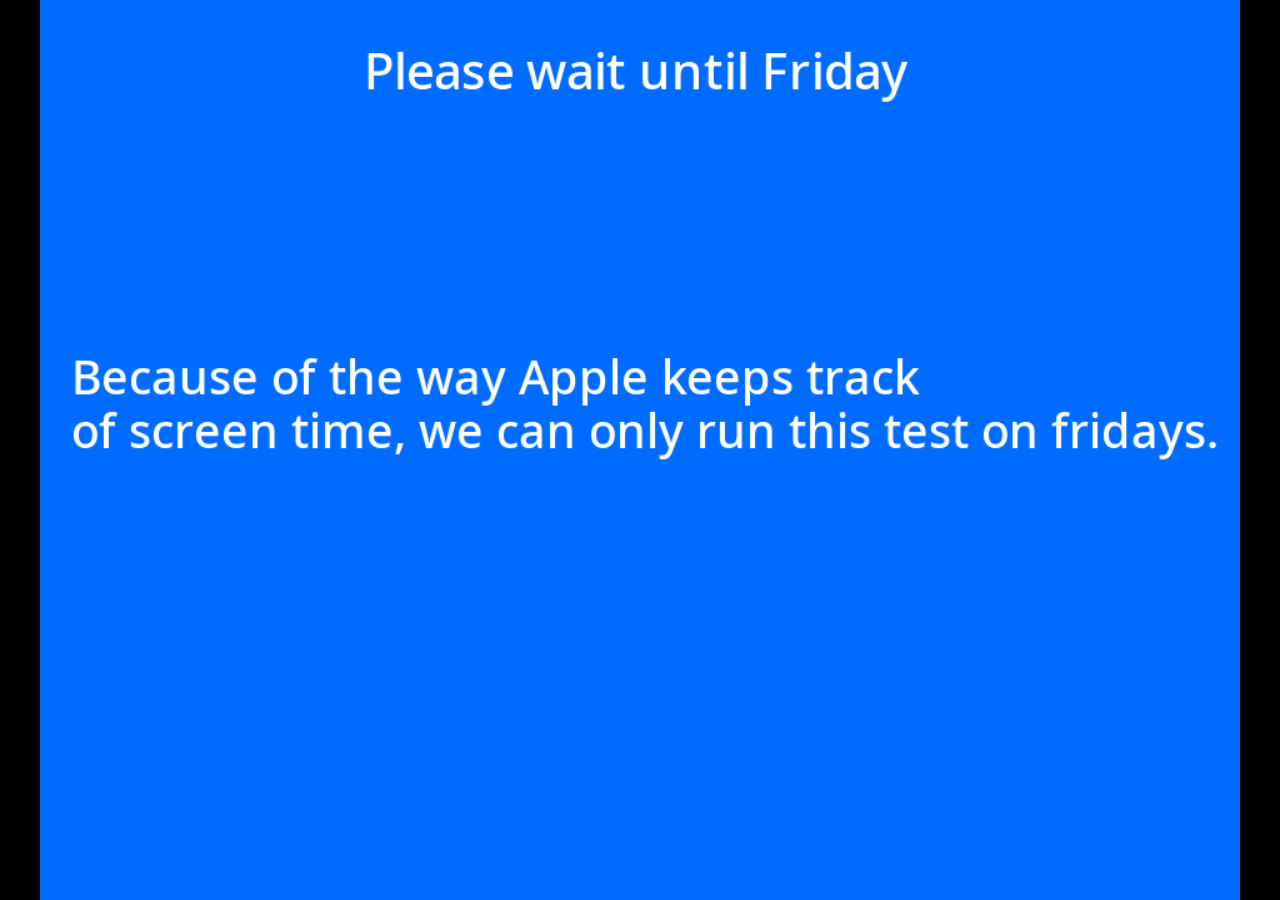
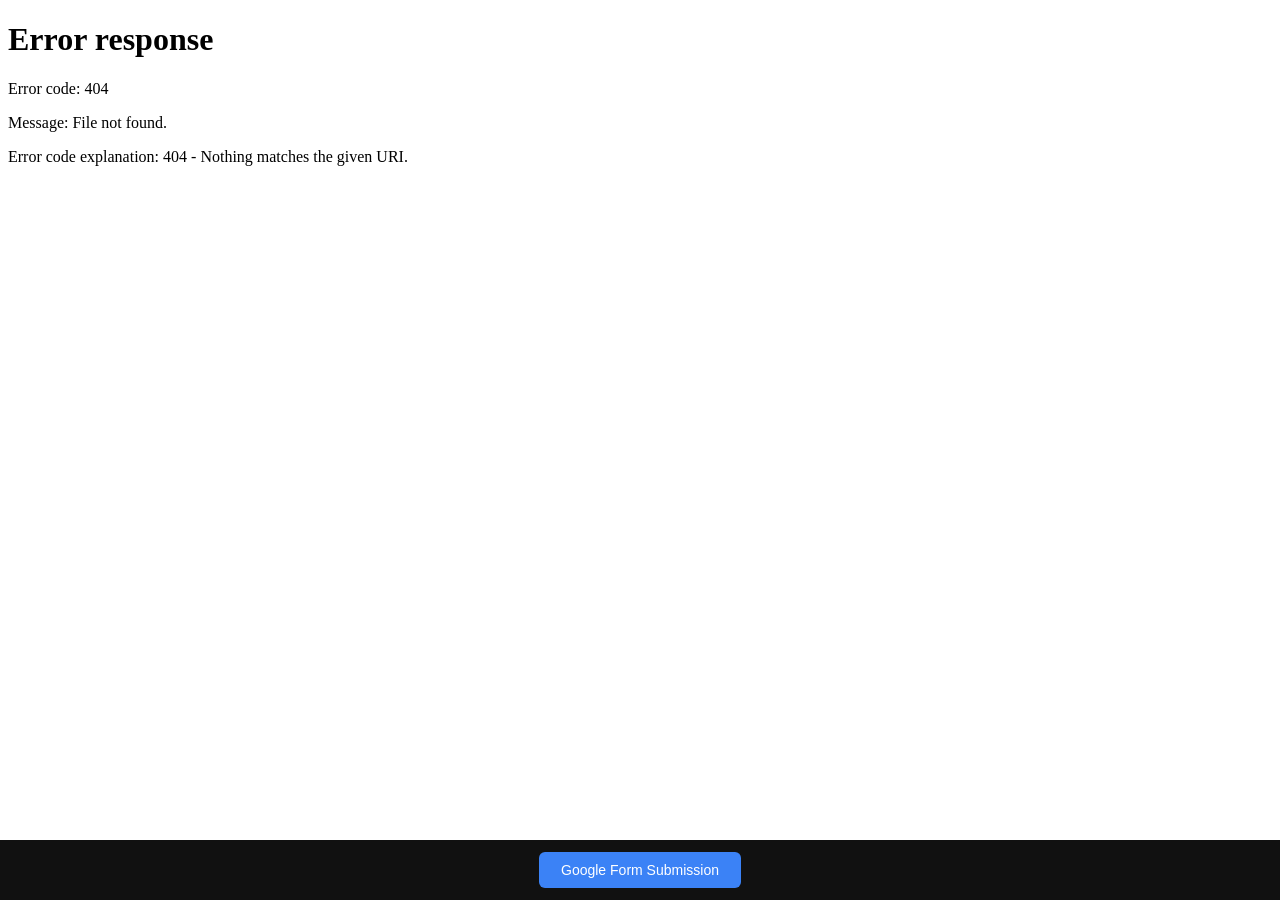
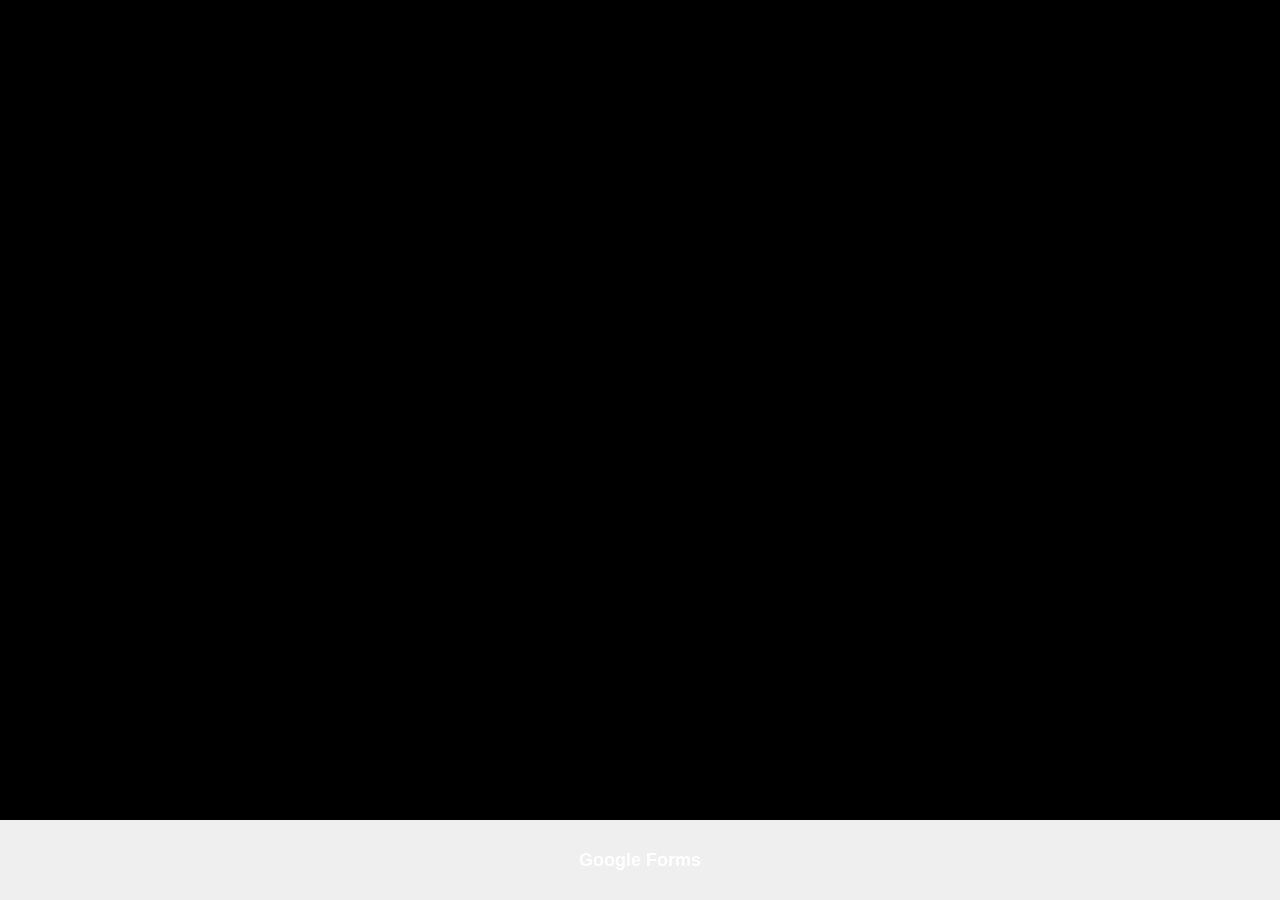
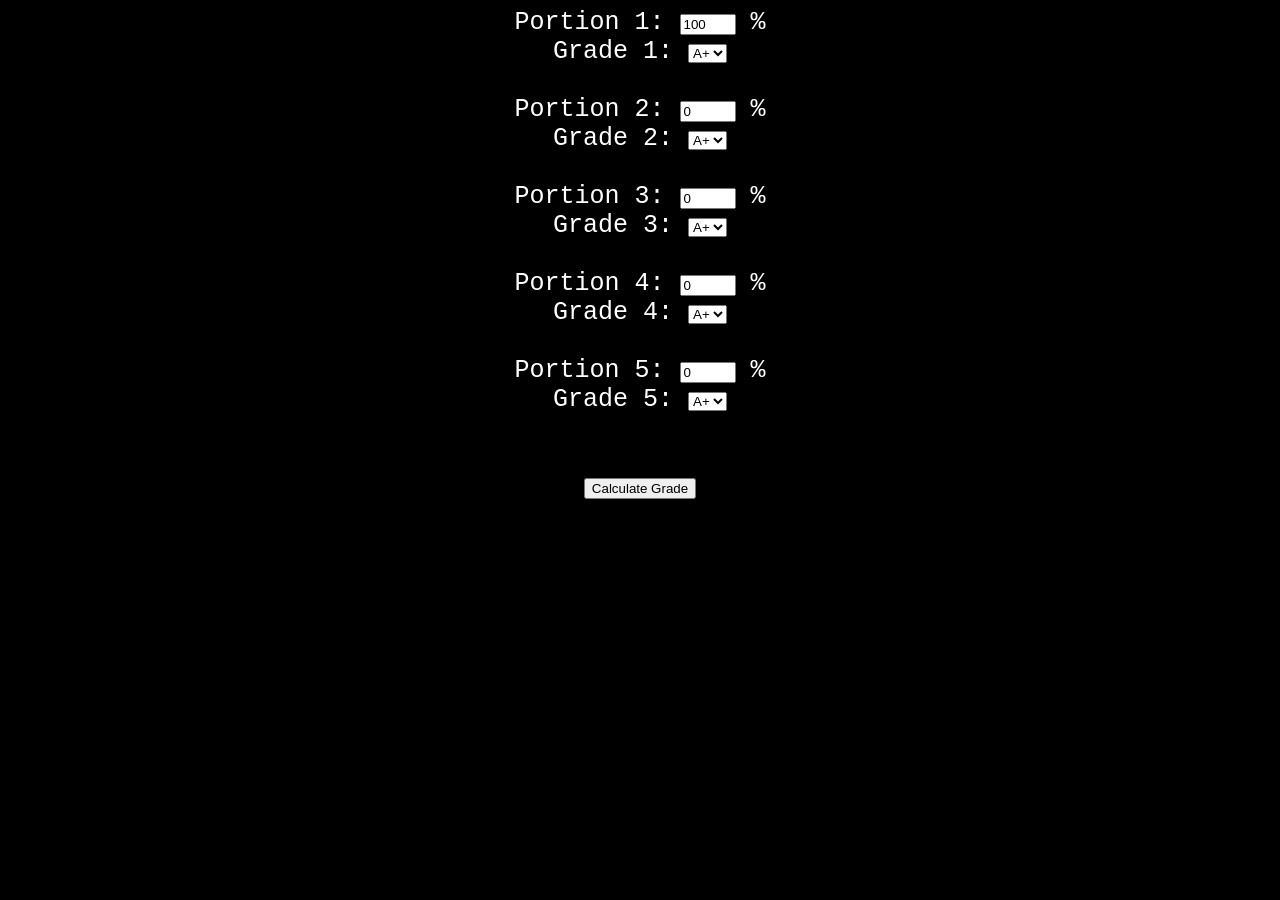
